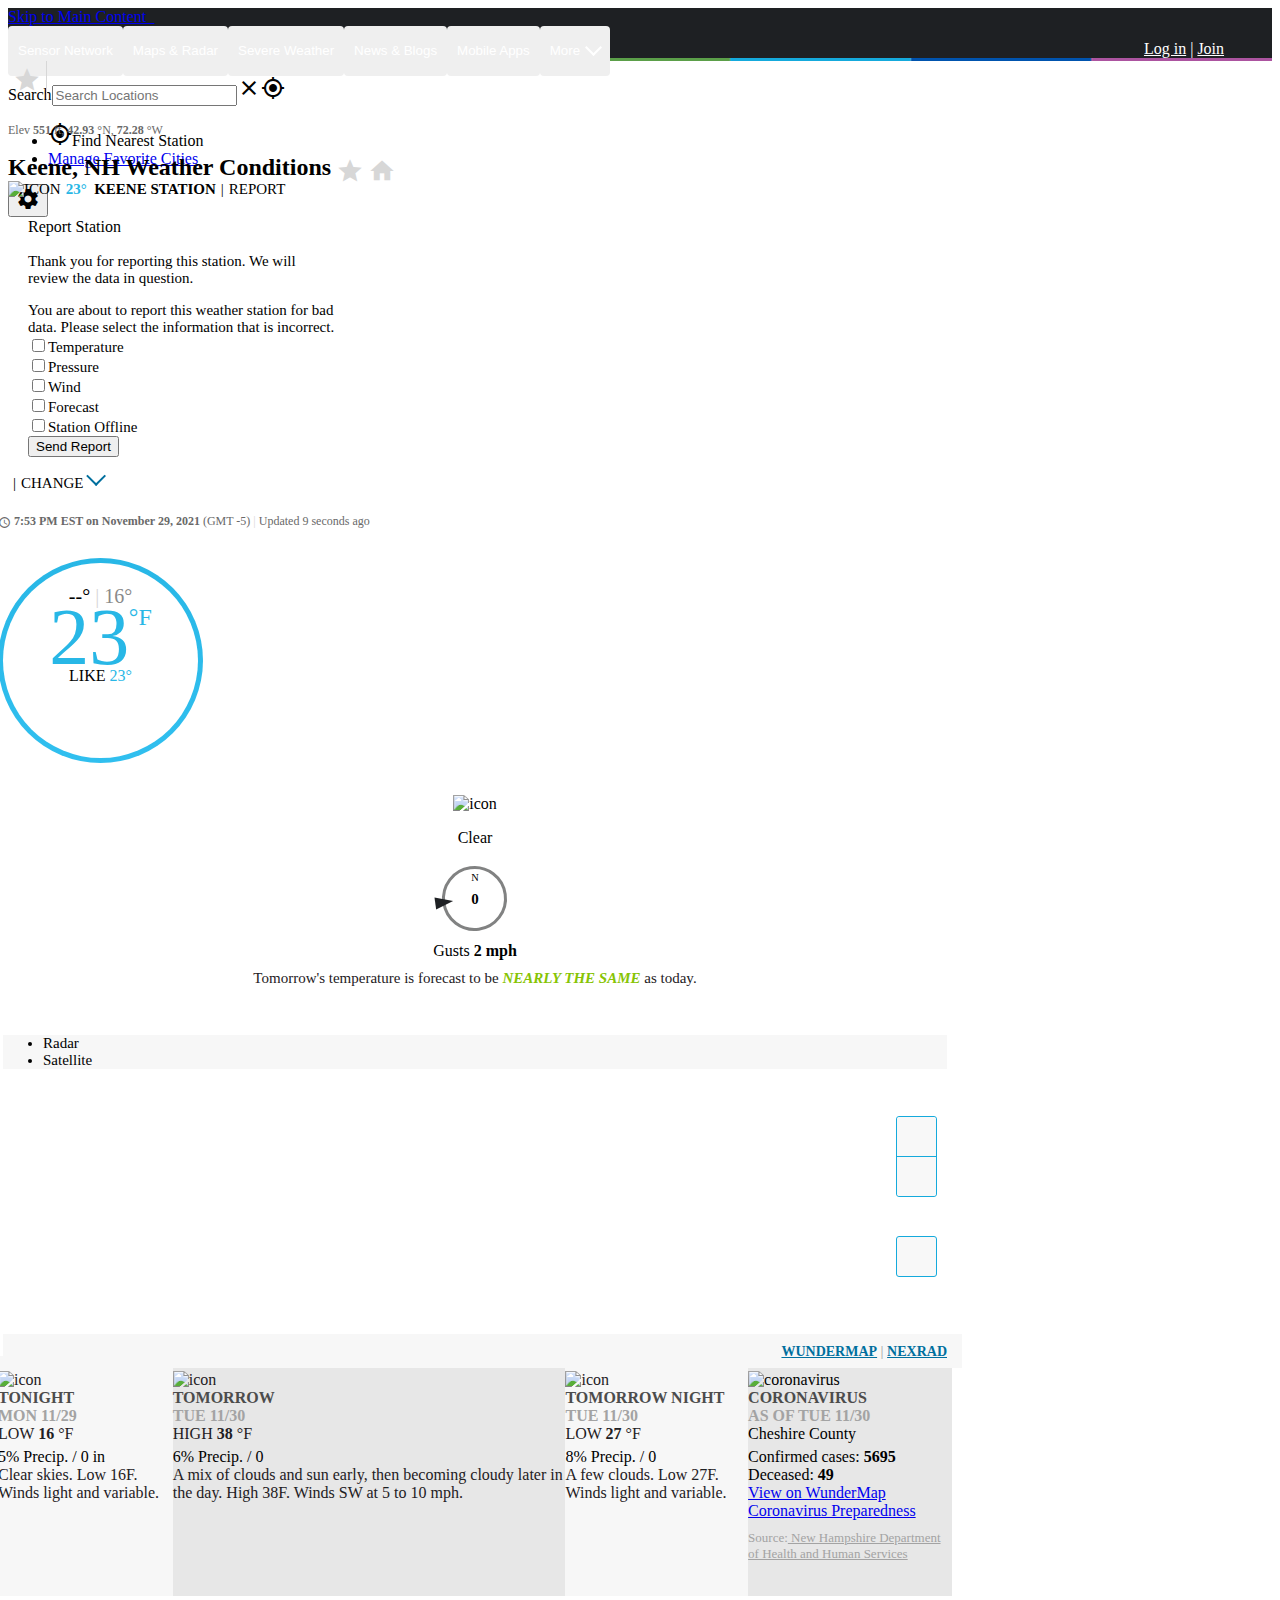
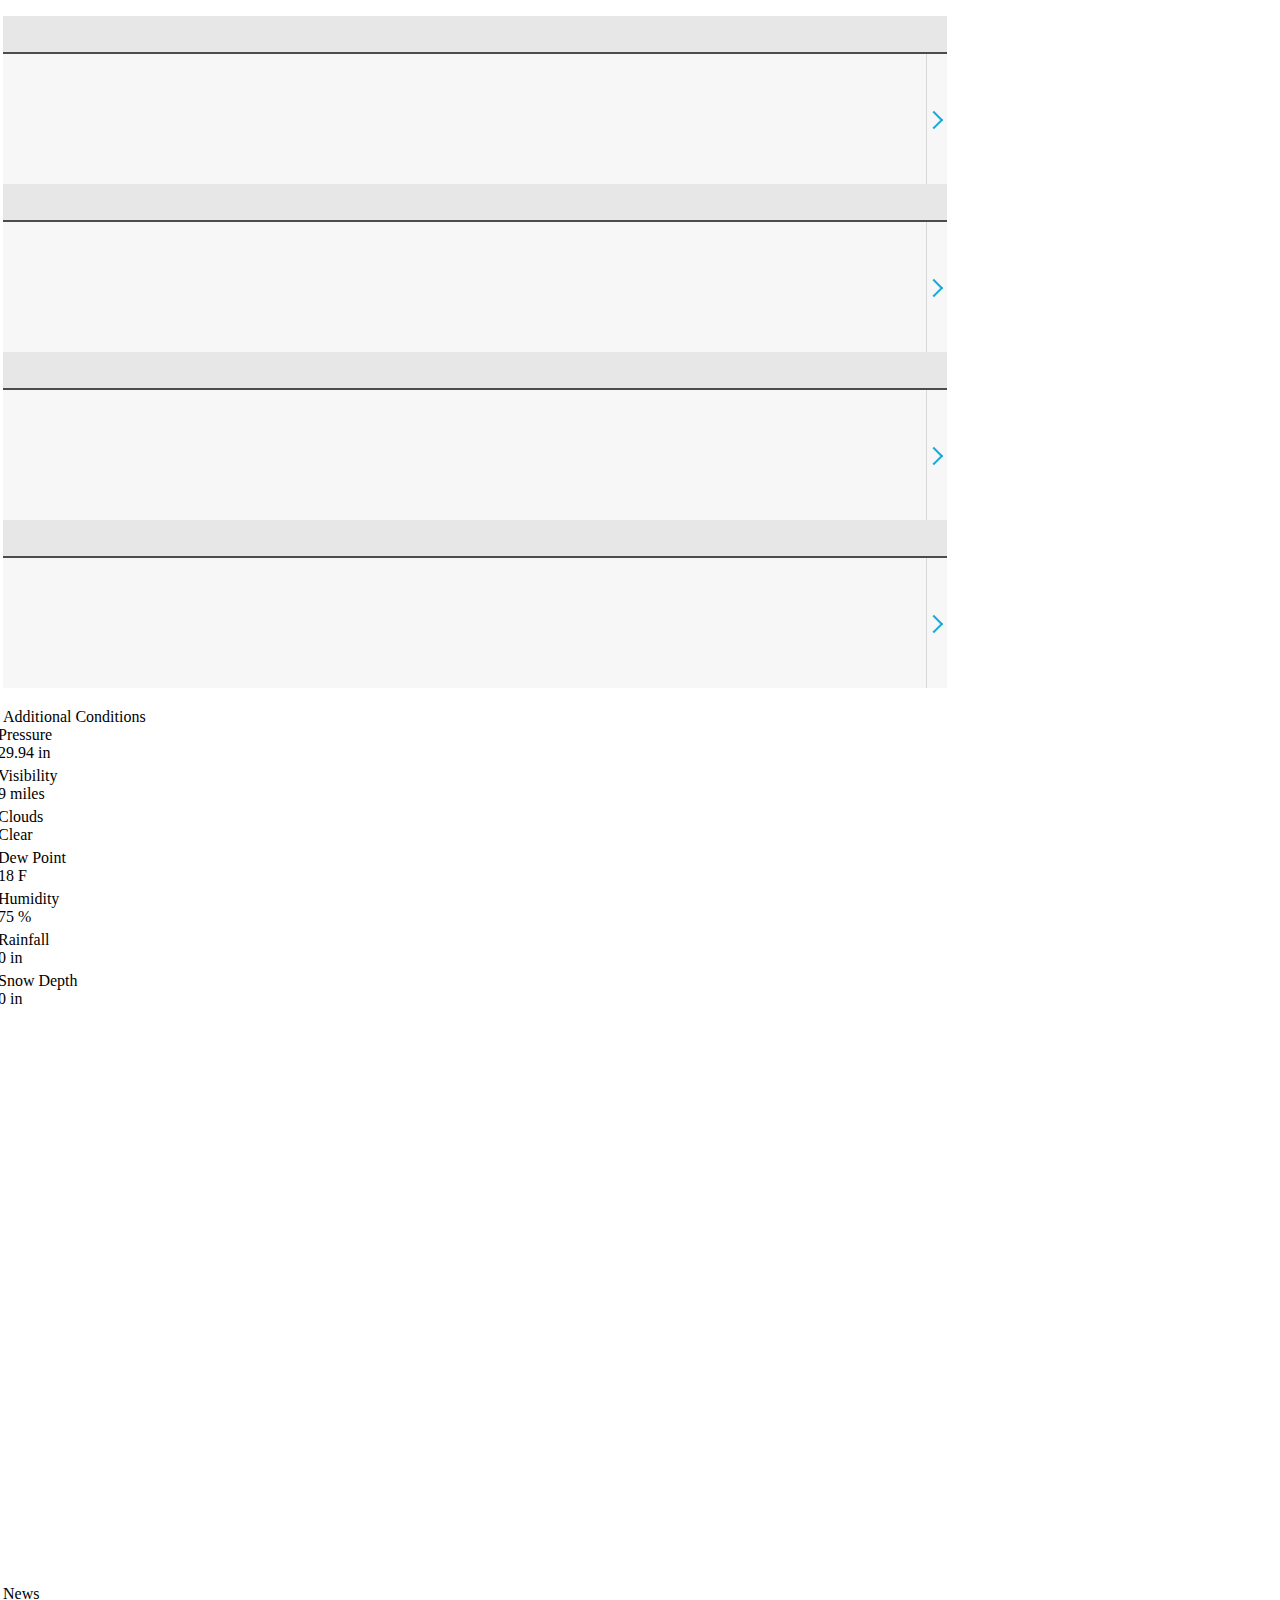
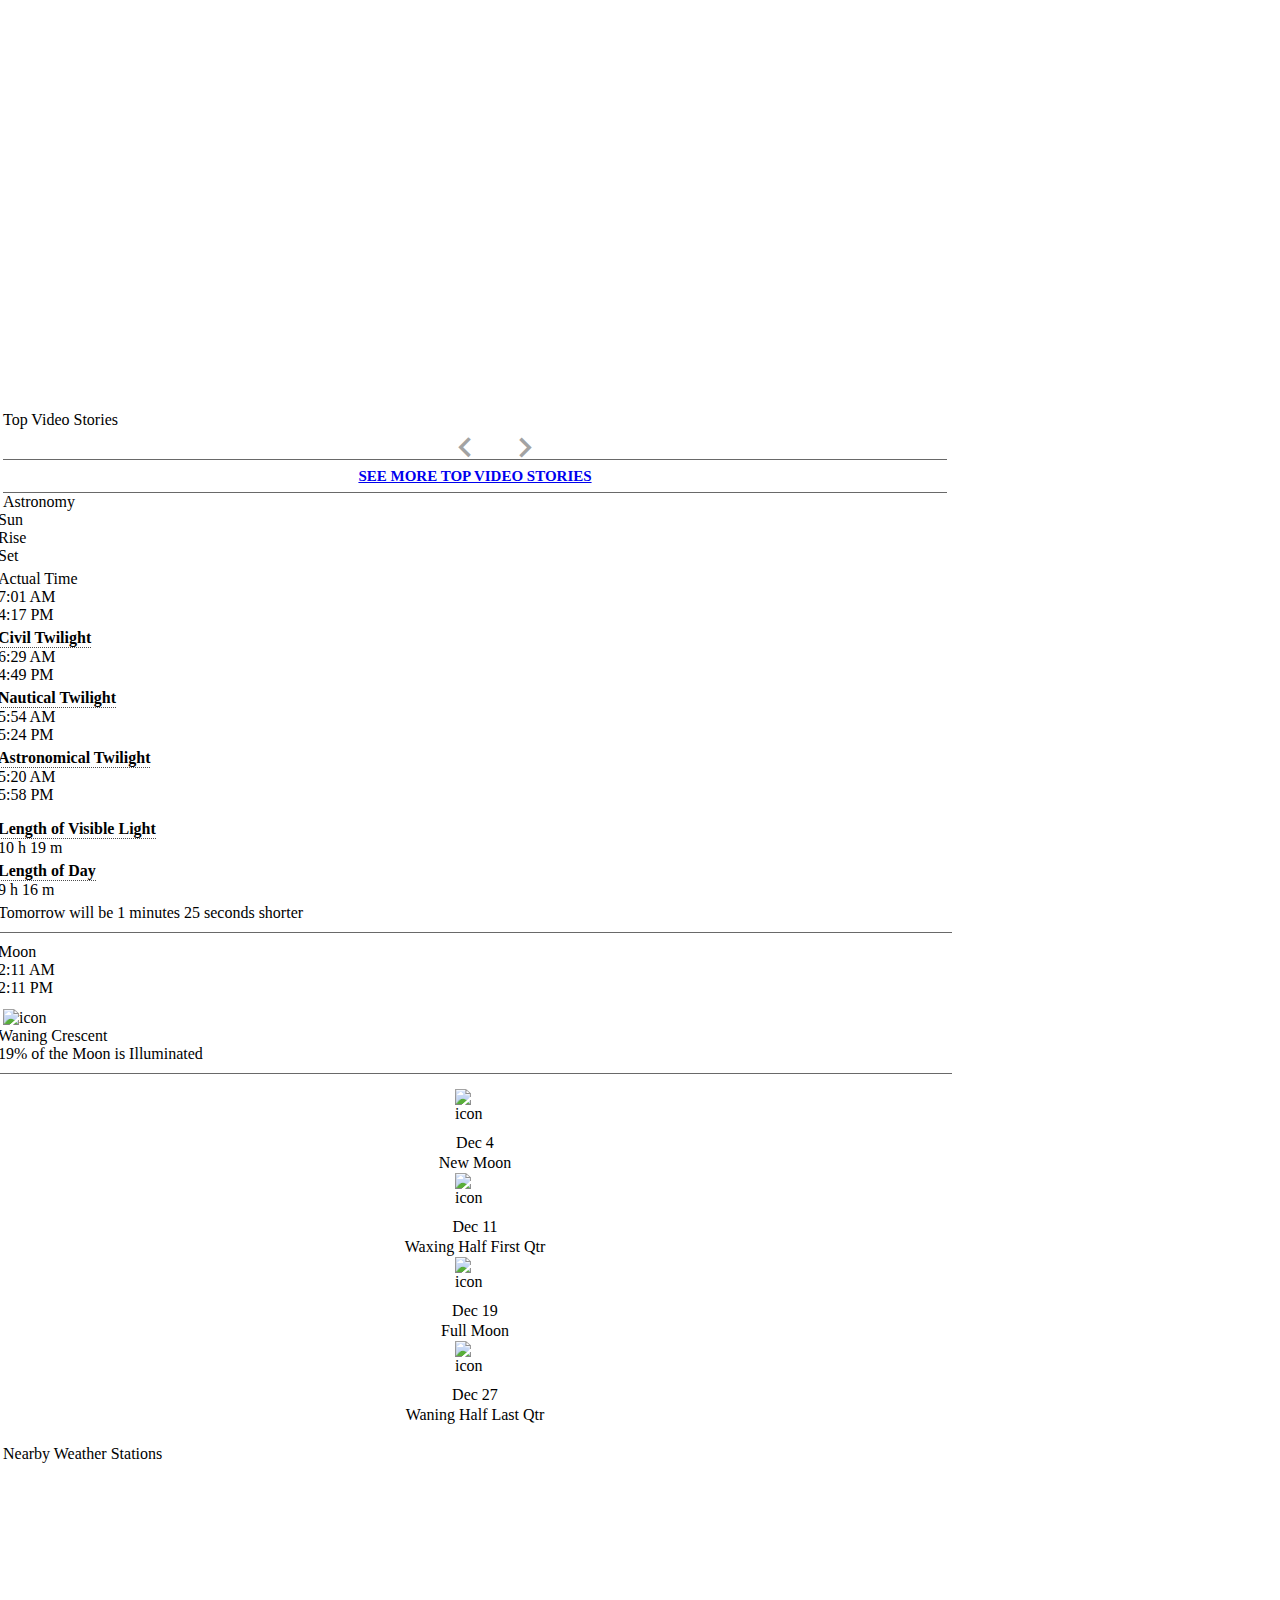
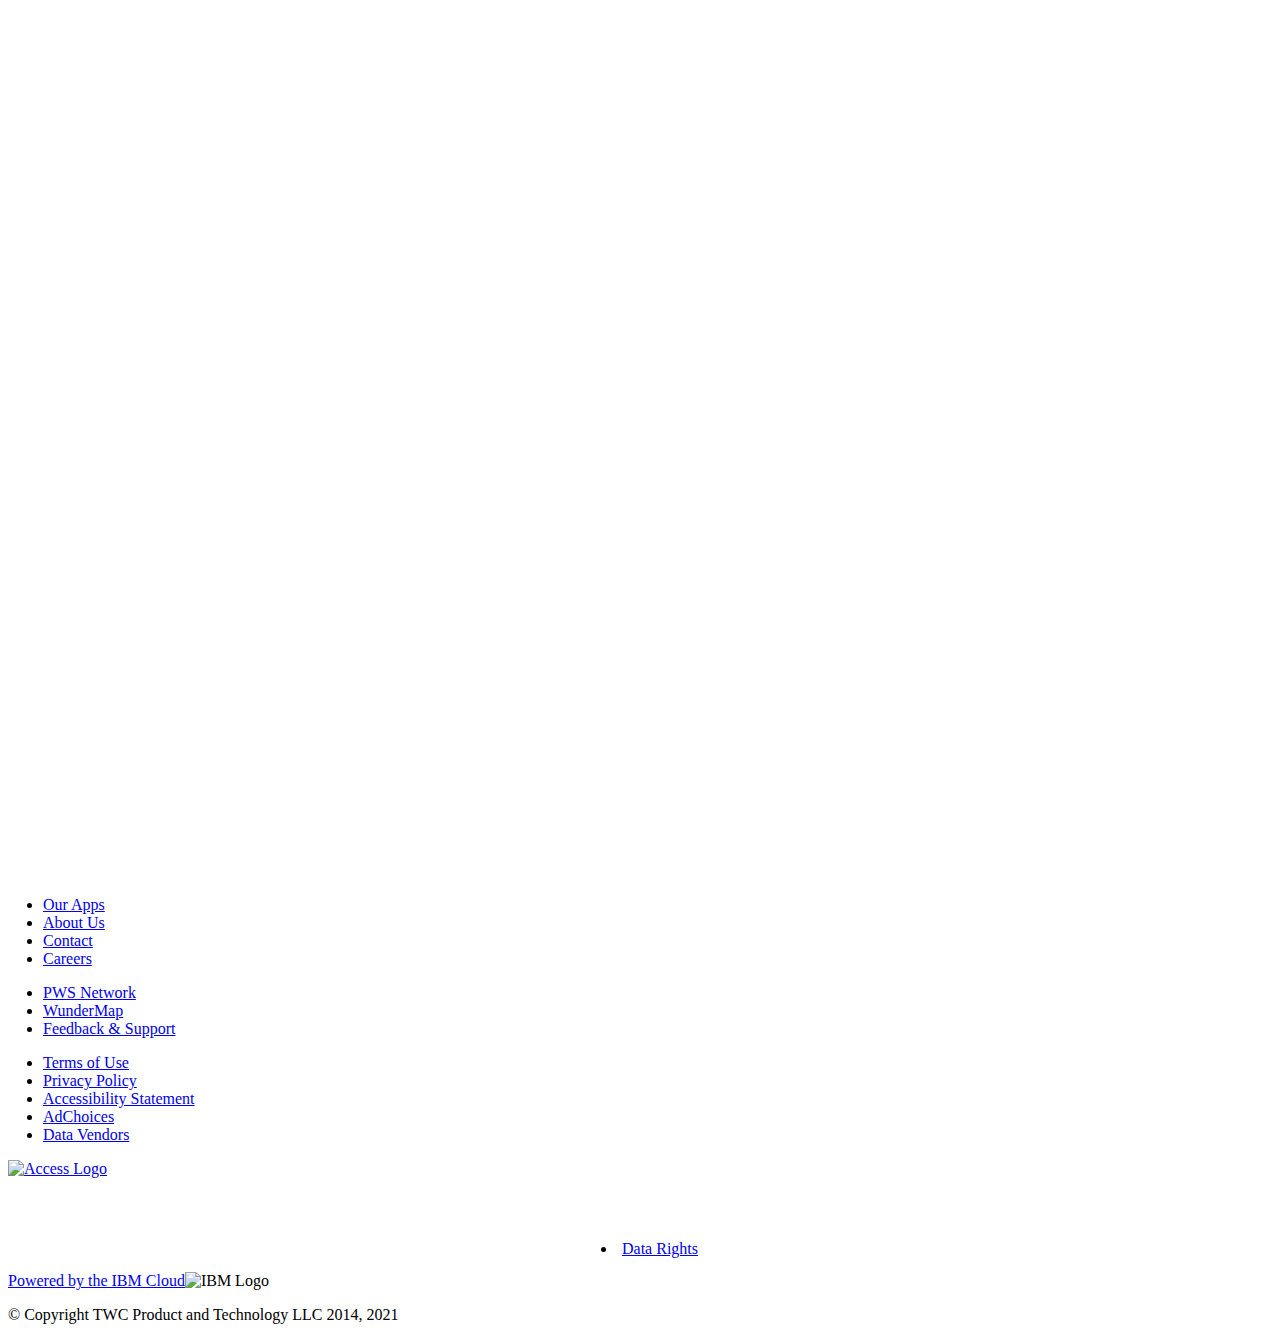
==== Updates/worm_radio/ghost/master/var/weather2.html @ dac641ad "Patch Patch" ====
<!DOCTYPE html><html lang="en" itemscope="" itemtype="http://schema.org/Organization" prefix="og: http://ogp.me/ns#"><head itemscope="" itemtype="http://schema.org/WebSite">
  <meta charset="utf-8">
  <title>Keene, NH Weather Conditions | Weather Underground</title>
  <meta name="viewport" content="width=device-width, initial-scale=1">
  <meta http-equiv="X-UA-Compatible" content="IE=edge,chrome=1">
  <link rel="dns-prefetch" href="//widgets.outbrain.com">
  <link rel="dns-prefetch" href="//odb.outbrain.com">
  <link rel="dns-prefetch" href="//c.amazon-adsystem.com">
  <link rel="dns-prefetch" href="//s.amazon-adsystem.com">
  <link rel="dns-prefetch" href="//aax.amazon-adsystem.com">
  <link rel="dns-prefetch" href="//partner.googleadservices.com">
  <link rel="dns-prefetch" href="//tpc.googlesyndication.com">
  <link rel="dns-prefetch" href="//pagead2.googlesyndication.com">
  <link rel="dns-prefetch" href="//h.nexac.com">
  <link rel="dns-prefetch" href="//js-sec.indexww.com">
  <link rel="dns-prefetch" href="//secure.adnxs.com">
  <link rel="dns-prefetch" href="//ad.crwdcntrl.net">
  <link rel="dns-prefetch" href="//bcp.crwdcntrl.net">
  <link rel="dns-prefetch" href="//tags.crwdcntrl.net">
  <link rel="dns-prefetch" href="//d3alqb8vzo7fun.cloudfront.net">
  <link rel="dns-prefetch" href="//flapi1.rubiconproject.com">
  <link rel="dns-prefetch" href="//ads.rubiconproject.com">
  <link rel="dns-prefetch" href="//weatherus-d.openx.net">
  <link rel="dns-prefetch" href="//as-sec.casalemedia.com">
  <link rel="dns-prefetch" href="//s-jsonp.moatads.com">
  <link rel="dns-prefetch" href="//triggers.wfxtriggers.com">
  <link rel="dns-prefetch" href="//sofia.trustx.org">
  <link rel="preconnect" href="//dsx.weather.com" crossorigin="">
  <link rel="preconnect" href="//s.w-x.co" crossorigin="">
  <link rel="preconnect" href="//fonts.googleapis.com" crossorigin="">
  <link rel="preconnect" href="//fonts.gstatic.com" crossorigin="">
  <link rel="preconnect" href="//www.googletagservices.com" crossorigin="">
  <link rel="preconnect" href="//a.tiles.mapbox.com" crossorigin="">
  <link rel="preconnect" href="//b.tiles.mapbox.com" crossorigin="">
  <link rel="preconnect" href="//c.tiles.mapbox.com" crossorigin="">
  <link rel="preconnect" href="//d.tiles.mapbox.com" crossorigin="">
  <link rel="preconnect" href="//api0.weather.com" crossorigin="">
  <link rel="preconnect" href="//api1.weather.com" crossorigin="">
  <link rel="preconnect" href="//api2.weather.com" crossorigin="">
  <link rel="preconnect" href="//api3.weather.com" crossorigin="">
  <link rel="preconnect" href="//api.weather.com" crossorigin="">
  <link rel="preconnect" href="//images.taboola.com" crossorigin="">
  <link rel="preconnect" href="//cdn.taboola.com" crossorigin="">
  <link rel="preconnect" href="//trc.taboola.com" crossorigin="">
  <link rel="preconnect" href="//tpc.googlesyndication.com" crossorigin="">
  <link rel="preconnect" href="//securepubads.g.doubleclick.net" crossorigin="">
  <link rel="preconnect" href="//sb.scorecardresearch.com" crossorigin="">
  <link rel="preconnect" href="//px.moatads.com" crossorigin="">
  <link rel="preconnect" href="//z.moatads.com" crossorigin="">
  <link rel="preload" as="style" href="//fonts.googleapis.com/icon?family=Material+Icons">
  <link rel="preload" as="script" href="//securepubads.g.doubleclick.net/tag/js/gpt.js">
  <link rel="manifest" href="bundle-next/manifest.webmanifest">
  <meta name="theme-color" content="#1976d2">
<link rel="stylesheet" href="/bundle-next/styles.35d0ae4ca8a2be628c65.css"><style ng-transition="app-root">.module__header[_ngcontent-sc134]{font-size:1.5em;background-color:#e7e7e7;color:#4c4c4c;padding:5px}</style><style ng-transition="app-root">.truste_box_overlay{height:90vh!important}  .truste_box_overlay_inner{height:100%!important}  .truste_box_overlay_inner iframe{height:100%!important;overflow:scroll!important}</style><style ng-transition="app-root">.city-body[_ngcontent-sc274]{margin-top:10px}.city-forecast[_ngcontent-sc274]{margin-top:20px}.city-tiles[_ngcontent-sc274]{min-height:174px}  .row .row{margin-left:-.3125rem;margin-right:-.3125rem}  .city-body .row.alert-row{margin:0 0 10px}  .city-body .row.alert-row .alert-inner{text-align:left;padding-left:15px}@media screen and (min-width:64em){.nearby-wrapper.has-sidebar[_ngcontent-sc274]{min-height:270px}.has-sidebar[_ngcontent-sc274]{position:relative;padding-right:330px}.is-sidebar[_ngcontent-sc274]{position:absolute;top:0;left:0;right:0;width:100%;margin:auto}.region-sidebar[_ngcontent-sc274]{position:absolute;right:0;width:310px}.detail-mods[_ngcontent-sc274]   .no-sidebar[_ngcontent-sc274]{position:relative}.detail-mods[_ngcontent-sc274]   .no-sidebar[_ngcontent-sc274]   .city-details-3[_ngcontent-sc274]   .large-4[_ngcontent-sc274]{position:absolute;top:0;right:0}}@media screen and (min-width:40em) and (max-width:63.9375em){.region-sidebar[_ngcontent-sc274]{margin-top:10px}  .region-content-details-sidebar{position:absolute;right:10px;left:50%}}  .wu-paid .mid-leader{display:none}.city-tiles[_ngcontent-sc274], .detail-mods[_ngcontent-sc274], .mid-leader[_ngcontent-sc274]{margin-top:20px}.mobile-only[_ngcontent-sc274]{display:none}@media screen and (max-width:39.9375em){.mobile-only[_ngcontent-sc274]{display:block}.desktop-only[_ngcontent-sc274]{display:none}}</style><style ng-transition="app-root">@media screen and (min-width:64em){.has-sidebar[_ngcontent-sc162]{position:relative;padding-right:320px}.is-sidebar[_ngcontent-sc162]{position:absolute;top:0;left:0;right:0;width:100%;margin:auto}  .region-content-details-sidebar,   .region-content-sidebar-1{position:absolute;right:0;width:310px}.detail-mods[_ngcontent-sc162]   .no-sidebar[_ngcontent-sc162]{position:relative}.detail-mods[_ngcontent-sc162]   .no-sidebar[_ngcontent-sc162]   .city-details-3[_ngcontent-sc162]   .large-4[_ngcontent-sc162]{position:absolute;top:0;right:0}}@media screen and (min-width:40em) and (max-width:63.9375em){  .region-content-sidebar-1{margin-top:10px}  .region-content-details-sidebar{position:absolute;right:10px;left:50%}}  .wu-paid .mid-leader{display:none}  .mat-drawer-container.mat-sidenav-container,   .mat-drawer-content.mat-sidenav-content{overflow:unset}[_nghost-sc162]     .ad-wrap{margin-bottom:20px}[_nghost-sc162]     .ad-wrap.top-banner{margin:0;padding-bottom:10px}.section[_ngcontent-sc162]{position:relative}</style><style ng-transition="app-root">.alert-row[_ngcontent-sc249]{margin:0;max-width:none}.alert-row.wide[_ngcontent-sc249]   .alert-inner[_ngcontent-sc249]{text-align:left}.alert-row.wide[_ngcontent-sc249]   .alert-wrapper[_ngcontent-sc249] > div[_ngcontent-sc249]{border-radius:0}.alert-row[_ngcontent-sc249]   .alert-wrapper[_ngcontent-sc249]{padding:0}.alert-row[_ngcontent-sc249]   .alert-wrapper[_ngcontent-sc249] > div[_ngcontent-sc249]{border-radius:3px}.DF1[_ngcontent-sc249]{background-color:#d5202a;border:1px solid #d5202a}.DF2[_ngcontent-sc249]{background-color:#f83;border:1px solid #f83}.DF3[_ngcontent-sc249]{background-color:#ffb92f;border:1px solid #ffb92f}.DF4[_ngcontent-sc249], .DF5[_ngcontent-sc249]{background-color:#8a8a8a;border:1px solid #8a8a8a}.alert-inner[_ngcontent-sc249]{max-width:80rem;margin-left:auto;margin-right:auto;color:#fff;height:auto;padding:3px 10px;line-height:28px;font-size:13px}@media screen and (min-width:64em){.alert-inner[_ngcontent-sc249]{height:40px;font-size:.9375rem;line-height:36px}}.alert-inner[_ngcontent-sc249]   A[_ngcontent-sc249]{text-decoration:underline;color:#fff}.alert-inner[_ngcontent-sc249]   .title-text[_ngcontent-sc249]{padding-right:5px}.alert-inner[_ngcontent-sc249]   .material-icons[_ngcontent-sc249]{vertical-align:top;font-size:20px;padding:3px 5px 0 0}@media screen and (min-width:64em){.alert-inner[_ngcontent-sc249]   .material-icons[_ngcontent-sc249]{padding-top:8px}}</style><style ng-transition="app-root">@charset "UTF-8";.city-header[_ngcontent-sc228]   h1[_ngcontent-sc228]{width:80%;margin-bottom:0;font-size:1.5rem;vertical-align:top}@media screen and (min-width:26.25em){.city-header[_ngcontent-sc228]   h1[_ngcontent-sc228]{width:100%}}.city-header[_ngcontent-sc228]   h1[_ngcontent-sc228]   .material-icons[_ngcontent-sc228]{font-size:28px;width:32px}.city-header[_ngcontent-sc228]   .icons[_ngcontent-sc228]{overflow:hidden;position:absolute;padding:3px 0 0 5px;white-space:nowrap}.city-header[_ngcontent-sc228]   .station-condition[_ngcontent-sc228]{margin-right:5px}.city-header[_ngcontent-sc228]   .subheading[_ngcontent-sc228]{color:#696969;font-size:.75rem}.city-header[_ngcontent-sc228]   .station-nav[_ngcontent-sc228]{text-transform:uppercase;margin-bottom:10px;font-size:.9375rem}.city-header[_ngcontent-sc228]   .report-station[_ngcontent-sc228]{font-size:1rem;margin-bottom:.5rem;line-height:1.4;font-weight:400}.city-header[_ngcontent-sc228]   .station-select-button[_ngcontent-sc228]{position:relative}.city-header[_ngcontent-sc228]   .station-select-button[_ngcontent-sc228]:before{transform:rotate(135deg) translateY(100%);right:-29px}.city-header[_ngcontent-sc228]   .station-select-button.open[_ngcontent-sc228]:before, .city-header[_ngcontent-sc228]   .station-select-button[_ngcontent-sc228]:before{content:"";border-style:solid;border-width:2px 2px 0 0;width:12px;height:12px;display:inline-block;position:absolute;color:#006f9e;bottom:-2px}.city-header[_ngcontent-sc228]   .station-select-button.open[_ngcontent-sc228]:before{transform:rotate(-45deg) translateY(-20%);right:-22px}.city-header[_ngcontent-sc228]   .separator[_ngcontent-sc228]{margin:0 5px}.city-header[_ngcontent-sc228]   .station-name[_ngcontent-sc228]{font-weight:700}.city-header[_ngcontent-sc228]   .favorite-star[_ngcontent-sc228], .city-header[_ngcontent-sc228]   .homecity-button[_ngcontent-sc228]{cursor:pointer;color:#d7d7d7;font-size:40px;width:40px}.city-header[_ngcontent-sc228]   .favorite-star.active[_ngcontent-sc228]{color:#ffb92f}.city-header[_ngcontent-sc228]   .homecity-button.active[_ngcontent-sc228]{color:#19aadb}.city-header[_ngcontent-sc228]   .station-condition[_ngcontent-sc228]{width:20px;height:20px}.city-header[_ngcontent-sc228]   .report-box[_ngcontent-sc228]{text-transform:none;padding:18px 20px;width:310px}.city-header[_ngcontent-sc228]   .report-box[_ngcontent-sc228]   .checkbox-wrap[_ngcontent-sc228]   label[_ngcontent-sc228]{margin-left:0}.city-header[_ngcontent-sc228]   .report-box[_ngcontent-sc228]   .checkbox-wrap[_ngcontent-sc228]   label[_ngcontent-sc228]:before{height:23px}.city-header[_ngcontent-sc228]   .report-box[_ngcontent-sc228]   .button[_ngcontent-sc228], .city-header[_ngcontent-sc228]   .report-box[_ngcontent-sc228]   p[_ngcontent-sc228]{margin-bottom:0}@media (min-width:768px){.city-header[_ngcontent-sc228]   .favorite-star[_ngcontent-sc228]:hover{color:#ffb92f;text-shadow:0 0 5px #5b9f49}.city-header[_ngcontent-sc228]   .homecity-button[_ngcontent-sc228]:hover{color:#19aadb}}  .station-nav .wu-value-to:after{content:"°"}  .station-nav .wu-label{display:none}</style><style ng-transition="app-root">.timestamp[_ngcontent-sc230]{font-size:.75rem;color:#696969}.timestamp[_ngcontent-sc230]   .separator[_ngcontent-sc230]{color:#d7d7d7}.timestamp[_ngcontent-sc230]   .material-icons[_ngcontent-sc230]{vertical-align:top;font-size:13px;line-height:17px}  .conditions-circle .wu-unit-temperature .wu-label{font-size:1.5rem;vertical-align:super;margin-bottom:16px;position:relative;top:-12px}@media screen and (min-width:40em) and (max-width:63.9375em){  .conditions-circle .wu-unit-temperature .wu-label{font-size:20px;top:-10px}}@media screen and (max-width:39.9375em){  .conditions-circle .wu-unit-temperature .wu-label{font-size:20px;top:-5px}}.conditions-circle[_ngcontent-sc230]{width:205px;height:205px;margin:15px 0;border-radius:50%;position:relative;display:inline-block}.conditions-circle[_ngcontent-sc230]:before{content:"";background-color:#fff;width:195px;height:195px;display:block;border-radius:50%;position:absolute;top:5px;left:5px}.conditions-circle[_ngcontent-sc230]   .condition-data[_ngcontent-sc230]{position:absolute;width:205px;height:205px;padding:27px 0;text-align:center}.conditions-circle[_ngcontent-sc230]   .current-temp[_ngcontent-sc230]{font-size:80px;margin:-16px 0;color:#f83}.conditions-circle[_ngcontent-sc230]   .current-temp[_ngcontent-sc230]   sup[_ngcontent-sc230]{font-size:40px}@media screen and (min-width:40em){.conditions-circle[_ngcontent-sc230]   .current-temp[_ngcontent-sc230]   sup[_ngcontent-sc230]{margin-left:0;top:-34px}}.conditions-circle[_ngcontent-sc230]   .current-temp[_ngcontent-sc230]     .wu-value{margin-right:-10%}.conditions-circle[_ngcontent-sc230]   .hi-lo[_ngcontent-sc230]{font-size:20px}.conditions-circle[_ngcontent-sc230]   .hi-lo[_ngcontent-sc230]   .lo[_ngcontent-sc230]{color:#8a8a8a}.conditions-circle[_ngcontent-sc230]   .hi-lo[_ngcontent-sc230]   .separator[_ngcontent-sc230]{color:#d7d7d7}.conditions-circle[_ngcontent-sc230]   .feels-like[_ngcontent-sc230]{font-size:1rem;text-transform:uppercase}.conditions-circle[_ngcontent-sc230]   .feels-like[_ngcontent-sc230]   .temp[_ngcontent-sc230]{color:#f83}@media screen and (min-width:40em) and (max-width:63.9375em){.conditions-circle[_ngcontent-sc230]{width:190px;height:190px;margin:31px 0}.conditions-circle[_ngcontent-sc230]:before{width:180px;height:180px}.conditions-circle[_ngcontent-sc230]   .condition-data[_ngcontent-sc230]{width:190px;height:190px;padding:28px 0}.conditions-circle[_ngcontent-sc230]   .hi-lo[_ngcontent-sc230]{font-size:1.125rem}.conditions-circle[_ngcontent-sc230]   .current-temp[_ngcontent-sc230]{font-size:72px;margin:-14px 0}.conditions-circle[_ngcontent-sc230]   .current-temp[_ngcontent-sc230]   sup[_ngcontent-sc230]{margin-left:0;top:-21px}.conditions-circle[_ngcontent-sc230]   .feels-like[_ngcontent-sc230]{font-size:1rem}}@media screen and (max-width:39.9375em){.conditions-circle[_ngcontent-sc230]{width:170px;height:170px}.conditions-circle[_ngcontent-sc230]:before{width:160px;height:160px}.conditions-circle[_ngcontent-sc230]   .condition-data[_ngcontent-sc230]{width:170px;height:170px;padding:28px 0}.conditions-circle[_ngcontent-sc230]   .hi-lo[_ngcontent-sc230]{font-size:1.125rem}.conditions-circle[_ngcontent-sc230]   .current-temp[_ngcontent-sc230]{font-size:55px;margin:-12px 0}.conditions-circle[_ngcontent-sc230]   .current-temp[_ngcontent-sc230]   sup[_ngcontent-sc230]{top:-11px;margin-left:0}.conditions-circle[_ngcontent-sc230]   .feels-like[_ngcontent-sc230]{font-size:.9375rem}}@media screen and (min-width:64em){  .wu-paid .conditions-circle-wrap .conditions-circle{width:230px;height:230px}  .wu-paid .conditions-circle-wrap .conditions-circle:before{width:220px;height:220px}  .wu-paid .conditions-circle-wrap .conditions-circle .condition-data{width:230px;height:230px;padding:35px 0}  .wu-paid .conditions-circle-wrap .conditions-circle .current-temp{font-size:88px;margin:-16px 0}  .wu-paid .conditions-circle-wrap .conditions-circle .current-temp sup{font-size:40px}  .wu-paid .conditions-circle-wrap .conditions-circle .hi-lo{font-size:20px}  .wu-paid .conditions-circle-wrap .conditions-circle .feels-like{font-size:1.125rem}  .wu-paid .conditions-extra{margin-top:20px}}.condition-icon[_ngcontent-sc230]   img[_ngcontent-sc230]{width:85px}.condition-icon[_ngcontent-sc230]   p[_ngcontent-sc230]{margin-bottom:0}@media screen and (min-width:40em){.condition-icon[_ngcontent-sc230]   img[_ngcontent-sc230]{width:75px}}@media screen and (max-width:39.9375em){.condition-icon[_ngcontent-sc230]{min-height:130px;border-right:1px solid #d7d7d7}}.condition-wind[_ngcontent-sc230]{position:relative;display:inline-block;margin-top:10px}.condition-wind[_ngcontent-sc230]   p[_ngcontent-sc230]{margin:0}@media screen and (max-width:39.9375em){.condition-wind[_ngcontent-sc230]{margin-top:0}}@media screen and (max-width:39.9375em){.conditions-extra[_ngcontent-sc230]{margin-top:0;margin-bottom:15px}}@media screen and (max-width:450px){.conditions-extra[_ngcontent-sc230]   .condition-icon[_ngcontent-sc230], .conditions-extra[_ngcontent-sc230]   .condition-wind[_ngcontent-sc230]{min-height:104px}.conditions-extra[_ngcontent-sc230]   .condition-icon[_ngcontent-sc230]   p[_ngcontent-sc230], .conditions-extra[_ngcontent-sc230]   .condition-wind[_ngcontent-sc230]   p[_ngcontent-sc230]{font-size:.75rem;margin-top:0}.conditions-extra[_ngcontent-sc230]   .condition-icon[_ngcontent-sc230]   img[_ngcontent-sc230]{max-width:70px}.conditions-extra[_ngcontent-sc230]   .wind-compass-wrap[_ngcontent-sc230]{margin-top:12px}}@media screen and (min-width:40em){  .conditions-extra{margin-top:13px}}@media screen and (min-width:40em) and (max-width:63.9375em){  .conditions-extra{padding-left:3%}}  .conditions-extra .condition-wind .wind-compass-wrap{width:85px;height:85px;margin:0 auto}  .conditions-extra .condition-wind .wind-compass-wrap .wind-compass{top:9px;left:9px}  .conditions-extra .condition-wind .wind-compass-wrap .wind-compass .dial{border-radius:50%;width:59px;height:59px;border:3px solid #818282;position:relative;box-sizing:content-box}  .conditions-extra .condition-wind .wind-compass-wrap .wind-compass .arrow-direction{width:0;height:0;border-left:6px solid transparent;border-right:6px solid transparent;border-top:18px solid #1e2023;position:absolute;left:23.5px;top:-10px}  .conditions-extra .condition-wind .wind-compass-wrap .wind-north{top:15px;width:85px}  .conditions-extra .condition-wind .wind-compass-wrap .wind-speed{width:85px;height:85px;line-height:85px;font-size:1rem}@media screen and (min-width:40em){  .conditions-extra .condition-wind .wind-compass-wrap .wind-speed{font-size:.9375rem}}  .wu-unit-no-value~.wu-label{display:none}@media screen and (max-width:450px){  .conditions-extra{margin-top:10px}}@media screen and (max-width:450px){  .conditions-extra .condition-wind .wind-compass-wrap{width:70px;height:70px;margin:0 auto}  .conditions-extra .condition-wind .wind-compass-wrap .wind-compass{top:9px;left:9px}  .conditions-extra .condition-wind .wind-compass-wrap .wind-compass .dial{border-radius:50%;width:48px;height:48px;border:3px solid #818282;position:relative;box-sizing:content-box}  .conditions-extra .condition-wind .wind-compass-wrap .wind-compass .arrow-direction{width:0;height:0;border-left:5px solid transparent;border-right:5px solid transparent;border-top:15px solid #1e2023;position:absolute;left:19px;top:-8.33333333px}  .conditions-extra .condition-wind .wind-compass-wrap .wind-north{top:15px;width:75px}  .conditions-extra .condition-wind .wind-compass-wrap .wind-speed{width:73px;height:73px;line-height:75px;font-size:1rem}}  .wu-paid .has-sidebar{padding-right:0}  .wu-paid .is-sidebar,   .wu-paid .is-top-sidebar{display:none}@media screen and (min-width:64em){  .wu-paid .city-map-column{width:58.33333333%;float:left;padding-left:.625rem;padding-right:.625rem;padding-right:.625rem!important}}@media screen and (min-width:64em) and (min-width:40em){  .wu-paid .city-map-column{padding-left:.9375rem;padding-right:.9375rem}}@media screen and (min-width:64em){  .wu-paid .city-map-column:last-child:not(:first-child){float:right}  .wu-paid .city-conditions-column{width:41.66666667%;float:left;padding-left:.625rem;padding-right:.625rem}}@media screen and (min-width:64em) and (min-width:40em){  .wu-paid .city-conditions-column{padding-left:.9375rem;padding-right:.9375rem}}@media screen and (min-width:64em){  .wu-paid .city-conditions-column:last-child:not(:first-child){float:right}}.conditions-extra[_ngcontent-sc230]{text-align:center}.last-updated[_ngcontent-sc230]{white-space:nowrap}  .weather-quickie{margin:10px auto;white-space:normal;text-align:center;color:#1e2023;font-size:.9375rem}  .weather-quickie span{font-weight:700;font-style:italic;text-transform:uppercase;color:#87c404}  .weather-quickie span.warmer{color:#f83}  .weather-quickie span.cooler{color:#15aadc}  .weather-quickie p{display:inline;margin:10px 0;font-weight:400}@media screen and (max-width:39.9375em){  .weather-quickie{margin:0 auto 10px}}</style><style ng-transition="app-root">[_nghost-sc231]   .weather-map[_ngcontent-sc231]{min-height:250px;position:relative}@media screen and (min-width:40em){[_nghost-sc231]   .weather-map[_ngcontent-sc231]{margin:0;display:block}}[_nghost-sc231]   .weather-map[_ngcontent-sc231]   .wundermap_module_tabs[_ngcontent-sc231]{margin-bottom:1.0625rem}[_nghost-sc231]   .weather-map[_ngcontent-sc231]   .wundermap_module_tabs[_ngcontent-sc231]   li[_ngcontent-sc231]{cursor:pointer}[_nghost-sc231]   .weather-map[_ngcontent-sc231]   .tab-nav[_ngcontent-sc231]{font-size:.9375rem}[_nghost-sc231]   .weather-map[_ngcontent-sc231]   .content[_ngcontent-sc231]{margin-top:10px;padding:0;position:relative}@media screen and (min-width:40em){[_nghost-sc231]   .weather-map[_ngcontent-sc231]   .content[_ngcontent-sc231]{margin-bottom:0}}[_nghost-sc231]   .weather-map[_ngcontent-sc231]   .content[_ngcontent-sc231]   A[_ngcontent-sc231]{border-bottom:0}[_nghost-sc231]   .weather-map[_ngcontent-sc231]   .content[_ngcontent-sc231]   .wundermap_links[_ngcontent-sc231]{width:100%;height:34px;text-align:center;position:absolute;bottom:-32px;top:auto;line-height:34px;color:#696969}@media only screen{[_nghost-sc231]   .weather-map[_ngcontent-sc231]   .content[_ngcontent-sc231]   .wundermap_links[_ngcontent-sc231]{font-size:.9375rem}}@media screen and (max-width:39.9375em){[_nghost-sc231]   .weather-map[_ngcontent-sc231]   .content[_ngcontent-sc231]   .wundermap_links[_ngcontent-sc231]{font-size:.75rem}}@media screen and (min-width:40em){[_nghost-sc231]   .weather-map[_ngcontent-sc231]   .content[_ngcontent-sc231]   .wundermap_links[_ngcontent-sc231]{font-size:.75rem}}[_nghost-sc231]   .weather-map[_ngcontent-sc231]   .content[_ngcontent-sc231]   .wundermap_links[_ngcontent-sc231]   .split[_ngcontent-sc231]{color:#d7d7d7;display:inline-block;text-align:center;width:10px}[_nghost-sc231]   .weather-map[_ngcontent-sc231]   .content[_ngcontent-sc231]   .wundermap_links[_ngcontent-sc231]   a[_ngcontent-sc231]{color:#006f9e}[_nghost-sc231]   .weather-map[_ngcontent-sc231]   .no-radar[_ngcontent-sc231]{position:absolute;top:45px;right:0;padding:2px;font-size:.75rem;font-weight:700;color:#d5202a;background-color:#fff;z-index:2;opacity:.8}[_nghost-sc231]   .map[_ngcontent-sc231]{height:250px!important;margin:0!important;clear:both!important;z-index:0!important;background:url(//www.wunderground.com/static/i/homepage/grid.png)!important}@media screen and (max-width:39.9375em){[_nghost-sc231]   .map[_ngcontent-sc231]{touch-action:auto}}[_nghost-sc231]   .map[_ngcontent-sc231]   .logo[_ngcontent-sc231]{position:absolute;top:227px;left:5px;display:block;z-index:1001;width:65px;height:20px;background-image:url(//www.wunderground.com/static/i/o/mapbox-logo.svg);background-repeat:no-repeat;background-position:0 0;background-size:65px 20px}[_nghost-sc231]   .map[_ngcontent-sc231]     img{max-width:inherit}[_nghost-sc231]   .city-map[_ngcontent-sc231]{min-height:230px}[_nghost-sc231]   .city-map[_ngcontent-sc231]   .map[_ngcontent-sc231]{height:250px!important}[_nghost-sc231]   .city-map[_ngcontent-sc231]   .ui-tabs[_ngcontent-sc231]{background-color:#f7f7f7}[_nghost-sc231]   .city-map[_ngcontent-sc231]   .content[_ngcontent-sc231]{margin-top:0}[_nghost-sc231]   .city-map[_ngcontent-sc231]   .content[_ngcontent-sc231]   .wundermap_links[_ngcontent-sc231]{background-color:#f7f7f7;padding-right:15px;text-align:right;font-size:.875rem;text-transform:uppercase;font-weight:700}[_nghost-sc231]   .city-map[_ngcontent-sc231]   .content[_ngcontent-sc231]   .wundermap_links[_ngcontent-sc231]   .split[_ngcontent-sc231]{font-weight:400;font-size:.9375rem;color:#a3a3a3}@media screen and (max-width:39.9375em){[_nghost-sc231]   .city-map[_ngcontent-sc231]   .content[_ngcontent-sc231]{margin-bottom:30px}}</style><style ng-transition="app-root">.forecast-wrap[_ngcontent-sc241]{background-color:#f7f7f7;padding:10px 5px;min-height:210px}.today-forecast-wrap[_ngcontent-sc241]{display:flex;flex-direction:column}@media (min-width:640px){.today-forecast-wrap[_ngcontent-sc241]{flex-direction:row}}.forecast-wrap[_ngcontent-sc241]:nth-child(2n){background-color:#e7e7e7}.no-data.forecast-wrap[_ngcontent-sc241]:nth-child(2n){background-color:#f7f7f7}.alert-signup-wrap[_ngcontent-sc241]{display:flex;text-align:center;align-items:center;background:none!important;margin-top:20px}.alert-signup-wrap[_ngcontent-sc241]   .alert-box[_ngcontent-sc241]{height:210px;width:100%;padding:5px;background:#f7f7f7;display:flex;align-items:center;justify-content:center}.alert-signup-wrap[_ngcontent-sc241]   .alert-subscribe[_ngcontent-sc241]{margin:10px 10px 0}.alert-signup-wrap[_ngcontent-sc241]   .alert-icon[_ngcontent-sc241]{height:2.7em}.alert-signup-wrap[_ngcontent-sc241]   .alert-text[_ngcontent-sc241]{font-weight:700}@media screen and (min-width:40em){.row.collapse[_ngcontent-sc241]   .forecast-wrap[_ngcontent-sc241]{padding:15px 0}.icon-wrap[_ngcontent-sc241]{padding-right:0}}@media screen and (min-width:64em){.row.collapse[_ngcontent-sc241]   .alert-signup-wrap[_ngcontent-sc241]{margin:0;padding:0 0 0 15px}}.forecast-box-header[_ngcontent-sc241]{margin-bottom:5px}.forecast-box-header[_ngcontent-sc241] > span[_ngcontent-sc241]{text-transform:uppercase;display:block}.forecast-box-header[_ngcontent-sc241]   .day[_ngcontent-sc241]{color:#4c4c4c;font-weight:700}.forecast-box-header[_ngcontent-sc241]   .date[_ngcontent-sc241]{color:#a3a3a3;font-weight:700}.forecast-box-header[_ngcontent-sc241]   .separator[_ngcontent-sc241]{color:#8a8a8a}@media screen and (min-width:40em) and (max-width:63.9375em){.row.collapse[_ngcontent-sc241]   .alert-signup-wrap[_ngcontent-sc241]{height:100px;padding:15px 0}.row.collapse[_ngcontent-sc241]   .alert-signup-wrap[_ngcontent-sc241]   .alert-box[_ngcontent-sc241]{height:100px;background:none}.row.collapse[_ngcontent-sc241]   .alert-signup-wrap[_ngcontent-sc241]   .alert-text[_ngcontent-sc241]{font-size:18px;padding:0 10px}.row.collapse[_ngcontent-sc241]   .alert-signup-wrap[_ngcontent-sc241]   .alert-subscribe[_ngcontent-sc241]{margin:0}.alert-wrapper[_ngcontent-sc241]{display:flex;align-items:center}}.module-link[_ngcontent-sc241]{color:#1e2023}.module-link[_ngcontent-sc241]:hover{text-decoration:none}  .temp .wu-value{font-weight:700}  .temp .wu-label{font-weight:#1E2023}  .temp .separator{color:#d7d7d7}  .temp .has-secondary .wu-label{display:none}  .temp .secondary-temp{color:#8a8a8a}  .temp .secondary-temp .wu-label{color:#1e2023}</style><style ng-transition="app-root">a[_ngcontent-sc242]{color:inherit}.hook-arrow[_ngcontent-sc242]{position:absolute;right:0;top:0;height:130px;width:20px;border-left:1px solid #d7d7d7;background-color:#f7f7f7}.hook-arrow[_ngcontent-sc242]:before{transform:rotate(45deg) translateY(-70%);content:"";border-style:solid;border-width:2px 2px 0 0;width:11px;height:11px;display:inline-block;position:absolute;color:#15aadc;top:66px;right:13px}.tile-title[_ngcontent-sc242]{color:#1e2023}#precipTopBar[_ngcontent-sc242]{width:100%;height:36px;font-family:sans-serif;font-size:14px;background-color:#e7e7e7}#precipColorBar[_ngcontent-sc242]{height:2px;width:100%;background-color:#4c4c4c}#precipBarChart[_ngcontent-sc242]{width:100%;height:130px;background-color:#f7f7f7;font-family:sans-serif;position:relative}</style><style ng-transition="app-root">a[_ngcontent-sc243]{color:inherit}.hook-arrow[_ngcontent-sc243]{position:absolute;right:0;top:0;height:130px;width:20px;border-left:1px solid #d7d7d7;background-color:#f7f7f7}.hook-arrow[_ngcontent-sc243]:before{transform:rotate(45deg) translateY(-70%);content:"";border-style:solid;border-width:2px 2px 0 0;width:11px;height:11px;display:inline-block;position:absolute;color:#15aadc;top:66px;right:13px}.tile-title[_ngcontent-sc243]{color:#1e2023}#pollenTopBar[_ngcontent-sc243]{width:100%;height:36px;font-family:sans-serif;font-size:14px;background-color:#e7e7e7}#pollenColorBar[_ngcontent-sc243]{height:2px;width:100%;background-color:#4c4c4c}#pollenBarChart[_ngcontent-sc243]{width:100%;height:130px;background-color:#f7f7f7;font-family:sans-serif;position:relative}</style><style ng-transition="app-root">a[_ngcontent-sc244]{color:inherit}.hook-arrow[_ngcontent-sc244]{position:absolute;right:0;top:0;height:130px;width:20px;border-left:1px solid #d7d7d7;background-color:#f7f7f7}.hook-arrow[_ngcontent-sc244]:before{transform:rotate(45deg) translateY(-70%);content:"";border-style:solid;border-width:2px 2px 0 0;width:11px;height:11px;display:inline-block;position:absolute;color:#15aadc;top:66px;right:13px}.tile-title[_ngcontent-sc244]{color:#1e2023}#aqTopBar[_ngcontent-sc244]{width:100%;height:36px;font-family:sans-serif;font-size:14px;background-color:#e7e7e7}#aqColorBar[_ngcontent-sc244]{height:2px;width:100%;background-color:#4c4c4c}#aqBarChart[_ngcontent-sc244]{width:100%;height:130px;background-color:#f7f7f7;font-family:sans-serif;position:relative}</style><style ng-transition="app-root">a[_ngcontent-sc245]{color:inherit}.hook-arrow[_ngcontent-sc245]{position:absolute;right:0;top:0;height:130px;width:20px;border-left:1px solid #d7d7d7;background-color:#f7f7f7}.hook-arrow[_ngcontent-sc245]:before{transform:rotate(45deg) translateY(-70%);content:"";border-style:solid;border-width:2px 2px 0 0;width:11px;height:11px;display:inline-block;position:absolute;color:#15aadc;top:66px;right:13px}.tile-title[_ngcontent-sc245]{color:#1e2023}#uvTopBar[_ngcontent-sc245]{width:100%;height:36px;font-family:sans-serif;font-size:14px;background-color:#e7e7e7}#uvColorBar[_ngcontent-sc245]{height:2px;width:100%;background-color:#4c4c4c}#uvBarChart[_ngcontent-sc245]{width:100%;height:130px;background-color:#f7f7f7;font-family:sans-serif;position:relative}</style><style ng-transition="app-root">.video-promo[_ngcontent-sc250]   .video-title[_ngcontent-sc250]{margin:10px 0;font-size:16px;line-height:1.2;font-weight:700}.video-promo[_ngcontent-sc250]   .video-title[_ngcontent-sc250]   a[_ngcontent-sc250]{color:#1e2023}.video-promo[_ngcontent-sc250]   .duration[_ngcontent-sc250]{font-size:14px;line-height:1;color:#696969}.slider-wrapper[_ngcontent-sc250]{width:100%;padding-bottom:56.25%;height:0;position:relative}.slider-wrapper[_ngcontent-sc250]   .href-layer[_ngcontent-sc250], .slider-wrapper[_ngcontent-sc250]   .video-slider[_ngcontent-sc250]{position:absolute;top:0;width:100%;height:100%}.slider-wrapper[_ngcontent-sc250]   .href-layer[_ngcontent-sc250]{z-index:1000}.slider-wrapper[_ngcontent-sc250]   .href-layer[_ngcontent-sc250]   .material-icons[_ngcontent-sc250]{position:absolute;top:50%;left:50%;transform:translate(-50%,-50%);font-size:60px;color:#fff}.view-more[_ngcontent-sc250]{background-color:transparent;border-top:1px solid #696969;border-bottom:1px solid #696969;text-align:center}.view-more[_ngcontent-sc250]   a[_ngcontent-sc250]{display:block;height:32px;line-height:32px;font-size:.9375rem;font-weight:700;text-transform:uppercase}.navigation[_ngcontent-sc250]{display:flex;justify-content:center;align-items:center;height:20px;margin:10px 0 0;color:#15aadc;list-style-type:none}.navigation[_ngcontent-sc250]   li[_ngcontent-sc250]{line-height:1}.navigation[_ngcontent-sc250]   .dot[_ngcontent-sc250]{width:12px;height:12px;border-radius:50%;background:#a3a3a3;margin:0 5px}.navigation[_ngcontent-sc250]   .dot.active[_ngcontent-sc250]{background:#15aadc;pointer-events:none}.navigation[_ngcontent-sc250]   .dot[_ngcontent-sc250]:hover{background:#15aadc}.navigation[_ngcontent-sc250]   .material-icons[_ngcontent-sc250]{margin:0 10px;cursor:pointer;font-size:40px;line-height:1}.navigation[_ngcontent-sc250]   .material-icons.disabled[_ngcontent-sc250]{color:#a3a3a3;pointer-events:none}.navigation[_ngcontent-sc250]   .material-icons[_ngcontent-sc250]:hover{color:#15aadc}</style><style ng-transition="app-root">.content .row{margin-bottom:5px}.metar[_ngcontent-sc223]{margin-top:20px;font-family:Consolas,Liberation Mono,Courier,monospace;color:#1e2023;font-weight:700}</style><style ng-transition="app-root">.no-wrap[_ngcontent-sc246]{white-space:nowrap}.day-title[_ngcontent-sc246]{font-size:1.125rem}.data-title[_ngcontent-sc246]{white-space:nowrap;text-overflow:ellipsis;overflow:hidden}.sub-title[_ngcontent-sc246]{color:#a3a3a3}.column-titles[_ngcontent-sc246]{margin-top:8px;margin-bottom:0;color:#a3a3a3;text-transform:uppercase;white-space:nowrap}.text-ellipsis[_ngcontent-sc246]{overflow:hidden;text-overflow:ellipsis}.depth-range[_ngcontent-sc246], .record-year[_ngcontent-sc246], .text-ellipsis.columns[_ngcontent-sc246]{padding-right:0}@media screen and (max-width:63.9375em){.depth-range[_ngcontent-sc246], .record-year[_ngcontent-sc246]{white-space:normal}}@media screen and (min-width:64em){.depth-range[_ngcontent-sc246], .record-year[_ngcontent-sc246]{white-space:nowrap}}.skip-row[_ngcontent-sc246]{margin-top:1em}.skip-row.day-title[_ngcontent-sc246]{border-top:1px solid #696969;padding-top:1em}.view-calendar[_ngcontent-sc246]{background-color:transparent;border-top:1px solid #696969;border-bottom:1px solid #696969;text-align:center}.view-calendar[_ngcontent-sc246]   a[_ngcontent-sc246]{display:block;height:32px;line-height:32px;font-size:.9375rem;font-weight:700;text-transform:uppercase}.empty-block[_ngcontent-sc246]{height:625px}@media screen and (min-width:40em){.empty-block[_ngcontent-sc246]{height:719px}}@media screen and (min-width:64em){.empty-block[_ngcontent-sc246]{height:572px}}</style><style ng-transition="app-root">.phases-date[_ngcontent-sc238], .phases-name[_ngcontent-sc238]{text-transform:capitalize;text-align:center;line-height:1.25em}.tomorrow-phrase[_ngcontent-sc238]{border-bottom:1px solid #696969;padding-bottom:10px;margin-bottom:10px}.moon-phase[_ngcontent-sc238]{padding-left:0}.moon-phase[_ngcontent-sc238]   .phase-name[_ngcontent-sc238]{text-transform:capitalize}.vis-light-length[_ngcontent-sc238]{margin-top:1rem}.phase-today[_ngcontent-sc238]{margin-top:5px;margin-bottom:10px;vertical-align:middle;border-bottom:1px solid #696969;padding-bottom:10px}.phases-future[_ngcontent-sc238]{margin-top:15px}.astronomy-moon[_ngcontent-sc238]{float:left;margin-right:10px;margin-top:0}.moon-icon-today[_ngcontent-sc238]{width:30px;height:30px;margin-left:5px;vertical-align:middle;margin-top:7px}.moon-icon-future[_ngcontent-sc238]{max-width:40px;max-height:40px;display:block;margin-left:auto;margin-right:auto;margin-bottom:10px}.empty-block[_ngcontent-sc238]{height:539px}@media screen and (min-width:40em){.empty-block[_ngcontent-sc238]{height:591px}}@media screen and (min-width:64em){.empty-block[_ngcontent-sc238]{height:549px}}@media screen and (min-width:75em){.empty-block[_ngcontent-sc238]{height:511px}}.with-tooltip[_ngcontent-sc238]{border-bottom:1px dotted #4c4c4c;font-weight:700;position:relative;display:inline-block;cursor:help}</style><style ng-transition="app-root">.pane-wu-nearby-stations[_ngcontent-sc248], wu-nearby-stations[_ngcontent-sc248]{display:block;min-height:350px}.data-module[_ngcontent-sc248]{background:none}#station-list[_ngcontent-sc248]{overflow-x:auto}#station-list[_ngcontent-sc248]     tr{background-color:#fff}#station-list[_ngcontent-sc248]     tr:nth-of-type(2n){background:#f7f7f7}#station-list[_ngcontent-sc248]     tr th{font-size:.75rem}#station-list[_ngcontent-sc248]     tr th .wu-unit{white-space:nowrap}#station-list[_ngcontent-sc248]     tr td, #station-list[_ngcontent-sc248]     tr th{padding:.2rem .625rem;font-size:.75rem;color:#4c4c4c;text-align:left}#station-list[_ngcontent-sc248]     tr td:first-child{border-bottom-left-radius:5px;border-top-left-radius:5px;border-left:6px solid transparent;padding-left:7px}#station-list[_ngcontent-sc248]     tr td a:hover{text-decoration:underline}#station-list[_ngcontent-sc248]     tr:hover{background-color:rgba(142,209,233,.5)!important}#station-list[_ngcontent-sc248]     tr:hover td:first-child{border-left:6px solid #15aadc}#station-list[_ngcontent-sc248]     .mat-header-cell{color:#1e2023;font-weight:700}#station-list[_ngcontent-sc248]     .mat-paginator-range-label{font-weight:700}mat-table[_ngcontent-sc248]{text-align:left}.empty-block[_ngcontent-sc248]{height:703px}@media screen and (min-width:40em){.empty-block[_ngcontent-sc248]{height:595px}}@media screen and (min-width:75em){.empty-block[_ngcontent-sc248]{height:955px}}</style><style ng-transition="app-root">@import url(https://fonts.googleapis.com/icon?family=Material+Icons);[_nghost-sc160]{display:block}.topbar[_ngcontent-sc160], [_nghost-sc160]{position:relative}.topbar[_ngcontent-sc160]{width:100%;height:53px;background-color:#1e2023;background-image:url([data-uri]);background-repeat:no-repeat;background-position:bottom;background-size:100% 3px}  .sidenav.dark .mat-drawer-content{background:#1e2023}  .dark-wrapper{overflow-x:hidden;background:#1e2023}</style><link rel="canonical" href="https://www.wunderground.com/weather/us/nh/keene"><style ng-transition="app-root">.privacy[_ngcontent-sc161]{justify-content:center;display:flex;margin:auto;flex-direction:row}.privacy[_ngcontent-sc161]   li[_ngcontent-sc161]{padding:0 5px;border-right:1px solid #1088b0;line-height:1}.privacy[_ngcontent-sc161]   .last[_ngcontent-sc161]{border:none}.privacy-links[_ngcontent-sc161]   p[_ngcontent-sc161]{margin:30px 0 15px;color:#fff}.privacy-links[_ngcontent-sc161]   ul[_ngcontent-sc161]{padding-bottom:15px}.accessibility-icon[_ngcontent-sc161]{padding-bottom:5px}@media (max-width:640px){.access-logo[_ngcontent-sc161]{background:url(//www.wunderground.com/static/i/logos/ea-logo-mobile.svg) no-repeat 50%;height:40px;width:106px;display:block;margin:14px auto 0}}</style><style ng-transition="app-root">.sidenav-toggle.primary[_ngcontent-sc144]{position:absolute;top:0;right:5px;min-width:45px;height:50px;padding:0;line-height:55px;text-align:center;z-index:10;display:block}.sidenav-toggle.primary[_ngcontent-sc144]   div[_ngcontent-sc144]{width:20px;height:3px;background-color:#fff;margin:4px auto}@media screen and (min-width:40em){.sidenav-toggle.primary[_ngcontent-sc144]{display:none}}mat-sidenav[_ngcontent-sc144]{background:#1e2023}mat-sidenav.sidenav-main-menu[_ngcontent-sc144]{width:80%;background:#1e2023}mat-sidenav.sidenav-main-menu[_ngcontent-sc144]   mat-sidenav-container[_ngcontent-sc144]{color:#fff;background:#1e2023}mat-sidenav.sidenav-main-menu[_ngcontent-sc144]   .sidenav-main-menu-links[_ngcontent-sc144]   .material-icons[_ngcontent-sc144]{font-size:18px;padding-right:10px}mat-sidenav.sidenav-main-menu[_ngcontent-sc144]   .sidenav-main-menu-links[_ngcontent-sc144]   .mat-button[_ngcontent-sc144]{display:block;width:100%;height:44px;text-align:left;border-bottom:1px solid #1e2023;border-left-style:solid;border-left-width:6px;border-radius:0;font-size:12px}mat-sidenav.sidenav-main-menu[_ngcontent-sc144]   .sidenav-main-menu-links[_ngcontent-sc144]   .mat-button[_ngcontent-sc144]:hover{background:#4c4c4c}mat-sidenav.sidenav-main-menu[_ngcontent-sc144]   .sidenav-main-menu-links[_ngcontent-sc144]   .mat-button.sidenav-toggle[_ngcontent-sc144]:after{content:"";border-style:solid;border-width:2px 2px 0 0;position:absolute;display:inline-block;width:10px;height:10px;transform:rotate(45deg) translateY(-70%);top:21px;right:30px}mat-sidenav.sidenav-main-menu[_ngcontent-sc144]   .sidenav-main-menu-links[_ngcontent-sc144]   .mat-button.wunder-r[_ngcontent-sc144]{border-left-color:#d5202a}mat-sidenav.sidenav-main-menu[_ngcontent-sc144]   .sidenav-main-menu-links[_ngcontent-sc144]   .mat-button.wunder-o[_ngcontent-sc144]{border-left-color:#f83}mat-sidenav.sidenav-main-menu[_ngcontent-sc144]   .sidenav-main-menu-links[_ngcontent-sc144]   .mat-button.wunder-y[_ngcontent-sc144]{border-left-color:#ffb92f}mat-sidenav.sidenav-main-menu[_ngcontent-sc144]   .sidenav-main-menu-links[_ngcontent-sc144]   .mat-button.wunder-g[_ngcontent-sc144]{border-left-color:#5b9f49}mat-sidenav.sidenav-main-menu[_ngcontent-sc144]   .sidenav-main-menu-links[_ngcontent-sc144]   .mat-button.wunder-b[_ngcontent-sc144]{border-left-color:#15aadc}mat-sidenav.sidenav-main-menu[_ngcontent-sc144]   .sidenav-main-menu-links[_ngcontent-sc144]   .mat-button.wunder-i[_ngcontent-sc144]{border-left-color:#0053ae}mat-sidenav.sidenav-main-menu[_ngcontent-sc144]   .sidenav-main-menu-links[_ngcontent-sc144]   .mat-button.wunder-v[_ngcontent-sc144]{border-left-color:#ac54a0}mat-sidenav.sidenav-main-menu[_ngcontent-sc144]   .sidenav-main-menu-links[_ngcontent-sc144]   .mat-button.more[_ngcontent-sc144]{border-left-color:#0053ae}mat-sidenav.sidenav-main-menu[_ngcontent-sc144]     mat-sidenav{width:100%}mat-sidenav.sidenav-main-menu[_ngcontent-sc144]     mat-sidenav.sidenav-sub-menu{color:#fff;background-color:#333}mat-sidenav.sidenav-main-menu[_ngcontent-sc144]     mat-sidenav.sidenav-sub-menu .sidenav-heading{color:#ffb580;padding:10px 15px;text-align:center;font-weight:700}mat-sidenav.sidenav-main-menu[_ngcontent-sc144]     mat-sidenav.sidenav-sub-menu .mat-button{width:100%;height:44px;text-align:left;border-bottom:1px solid #1e2023;font-size:12px}mat-sidenav.sidenav-main-menu[_ngcontent-sc144]     mat-sidenav.sidenav-sub-menu .mat-button:hover{background:#4c4c4c}mat-sidenav.sidenav-main-menu[_ngcontent-sc144]     mat-sidenav.sidenav-sub-menu .mat-button.sidenav-toggle{padding-left:40px}mat-sidenav.sidenav-main-menu[_ngcontent-sc144]     mat-sidenav.sidenav-sub-menu .mat-button.sidenav-toggle:after{content:"";border-style:solid;border-width:2px 2px 0 0;position:absolute;display:inline-block;width:10px;height:10px;transform:rotate(-135deg) translateY(70%);top:20px;left:10px}</style><style ng-transition="app-root">@charset "UTF-8";favorites[_ngcontent-sc147]{display:block;min-height:39px}.favorites__star[_ngcontent-sc147]{box-sizing:content-box}.favorites__star[_ngcontent-sc147] > i[_ngcontent-sc147]{font-size:28px;line-height:38px}.favs[_ngcontent-sc147]{height:53px;display:flex}.favs[_ngcontent-sc147]   .city-list[_ngcontent-sc147]{position:relative}.favs-container.with-poster[_ngcontent-sc147]{background-position:50%;background-size:cover;background-repeat:no-repeat;z-index:1;padding-bottom:50px}@media screen and (min-width:40em){.favs-container.with-poster[_ngcontent-sc147]{padding-bottom:200px}}@media screen and (min-width:64em){.favs-container.with-poster[_ngcontent-sc147]{padding-bottom:386px}}.favs-wrapper[_ngcontent-sc147]{max-width:80rem;margin-left:auto;margin-right:auto;position:relative}@media screen and (min-width:64em){.favs-wrapper[_ngcontent-sc147]   .hp-favs[_ngcontent-sc147]{position:absolute;left:0;width:65%}} .favorites{position:relative;max-width:80rem;margin:0 auto;height:39px}@media screen and (min-width:64em){ .favorites.hp-favs{position:absolute}} .favorites.dark-favs{background-color:#1e2023;border-right:1px solid #4c4c4c;border-left:1px solid #4c4c4c} .favorites.dark-favs a,  .favorites.dark-favs a:hover{color:#19aadb} .favorites.dark-favs .favorites__star{color:#d7d7d7} .favorites.dark-favs .favorites__star:hover{color:#19aadb} .favorites.dark-favs .favorites-bar{border-bottom:1px solid #4c4c4c} .favorites.dark-favs .favorites-bar .star-wrapper a{border-right:none} .favorites.dark-favs .favorites-bar .star-wrapper a:hover{background-color:hsla(0,0%,41.2%,.2)} .favorites.dark-favs .favorites-bar ul li .city-name,  .favorites.dark-favs .favorites-bar ul li.has-conds a:hover .city-name{color:#19aadb} .favorites.dark-favs .favorites-bar ul li.has-conds a .city-info{flex-direction:row-reverse} .favorites.dark-favs .favorites-bar ul li.has-conds a .city-conds{color:#fff;display:inline-block;font-weight:700;padding:0 5px;vertical-align:top;line-height:38px} .favorites.dark-favs .favorites-bar ul li.has-conds a .city-name{color:#19aadb;display:inline-block;vertical-align:top;line-height:38px} .favorites.dark-favs .favorites-bar ul li.has-conds a .wu-suffix{display:none} .favorites.dark-favs .favorites-bar ul li label+a{border-left:1px solid #4c4c4c} .favorites.dark-favs .favorites-bar ul li a.ui-state-focus,  .favorites.dark-favs .favorites-bar ul li a.ui-state-hover,  .favorites.dark-favs .favorites-bar ul li a:hover{background-color:#333} .favorites.dark-favs .favorites-list-toggle{background:linear-gradient(90deg,transparent,#1e2023 45%);width:50px;border:0;cursor:pointer} .favorites.dark-favs .favorites-list-toggle:after{transform:rotate(135deg) translateY(100%);content:"";border-style:solid;border-width:2px 2px 0 0;width:11px;height:11px;display:inline-block;position:absolute;color:#19aadb;top:17px;right:4px} .favorites.dark-favs .favorites-list-toggle.selected,  .favorites.dark-favs .favorites-list-toggle.selected:hover,  .favorites.dark-favs .favorites-list-toggle:hover{background:linear-gradient(90deg,transparent,#1e2023 45%)} .favorites .favorites-bar{height:39px;overflow:hidden} .favorites .favorites-bar .star-wrapper a{border-right:1px solid #d7d7d7;display:block;width:38px;height:38px;line-height:38px;color:#d7d7d7;font-size:1.5rem;text-align:center;margin-right:-1px} .favorites .favorites-bar .star-wrapper a:hover{color:#008fbf;background:#fff} .favorites .favorites-bar .popular-cities-label{width:50px;line-height:12px;font-size:11px;white-space:pre-wrap;padding:7px 0 0 5px;text-align:left;color:#a3a3a3;height:48px;border-left:1px solid #d7d7d7} .favorites .favorites-bar .recents-cities-label{position:absolute;top:2px;left:3px;color:#a3a3a3;font-size:.625rem;height:12px;line-height:12px;margin:0;z-index:10} .favorites .favorites-bar .recents-cities-label+a{border-left:1px solid #d7d7d7;padding-left:13px;z-index:1} .favorites .favorites-bar ul{margin:0;height:38px;display:inline-block;vertical-align:top;white-space:nowrap} .favorites .favorites-bar ul li{display:inline-block;position:relative;list-style-type:none;vertical-align:top} .favorites .favorites-bar ul li.has-conds a{display:flex;height:38px;padding-left:40px} .favorites .favorites-bar ul li.has-conds a .city-info{display:flex;flex-direction:column} .favorites .favorites-bar ul li.has-conds a .city-name{height:19px;line-height:25px;display:block;font-size:.75rem} .favorites .favorites-bar ul li.has-conds a .city-conds{height:19px;line-height:17px;display:block;font-size:.75rem;color:#4c4c4c;padding:0} .favorites .favorites-bar ul li.has-conds a .material-icons{font-size:15px;vertical-align:middle} .favorites .favorites-bar ul li.has-conds a .wu-suffix{padding-left:3px} .favorites .favorites-bar ul li.defcon-1 .material-icons{color:#d5202a} .favorites .favorites-bar ul li.defcon-2 .material-icons{color:#f83} .favorites .favorites-bar ul li.defcon-3 .material-icons{color:#ffb92f} .favorites .favorites-bar ul li.defcon-4 .material-icons,  .favorites .favorites-bar ul li.defcon-5 .material-icons{color:#8a8a8a} .favorites .favorites-bar ul li a{cursor:pointer;text-decoration:none;display:block;height:38px;line-height:46px;font-size:.75rem;padding:0 5px} .favorites .favorites-bar ul li a:hover{text-decoration:none;background-color:#e7e7e7} .favorites .favorites-bar ul li a.ui-state-focus,  .favorites .favorites-bar ul li a.ui-state-hover{background-color:#e7e7e7} .favorites .favorites-bar ul li .city-star{display:none!important} .favorites .favorites-list-toggle{border-radius:0;-webkit-appearance:none;position:absolute;top:0;right:0;width:38px;height:38px;line-height:38px;text-align:center;color:#d7d7d7;background:#fff;border:none;border-left:1px solid #d7d7d7;cursor:pointer} .favorites .favorites-list-toggle:after{content:"▼"} .favorites .favorites-list-toggle.selected,  .favorites .favorites-list-toggle:hover,  .favorites .favorites-list-toggle:hover.selected{color:#008fbf;background:#fff} .favorites-list{border-radius:3px;background:#fff;border:1px solid #d7d7d7;padding:0 0 10px;list-style-type:none;cursor:default;z-index:300;width:100%}@media screen and (max-width:39.9375em){ .favorites-list.open{width:100%!important;left:0!important}}@media screen and (min-width:40em){ .favorites-list.open{left:auto!important;right:0;width:350px;max-width:none;margin-top:7px} .favorites-list.open:before{right:12px;left:auto} .favorites-list.open:after{right:11px;left:auto}} .favorites-list.open ul{min-width:0} .favorites-list label{clear:both;font-size:.75rem;text-transform:capitalize;font-weight:400;color:#696969;background-color:#e7e7e7;margin:6px 6px 0;padding:5px;border-radius:3px;-moz-border-radius:3px;-webkit-border-radius:3px} .favorites-list ul{margin:0} .favorites-list ul li{margin:0 6px} .favorites-list ul li a{border:0} .favorites-list ul li a:hover{background-color:#f7f7f7}.favorite-star[_ngcontent-sc147]{cursor:pointer;color:#d7d7d7}.favorite-star[_ngcontent-sc147]:hover{color:#ffb92f;text-shadow:0 0 5px #5b9f49}.favorite-star.active[_ngcontent-sc147]{color:#ffb92f}.favorite-menu[_ngcontent-sc147]{cursor:pointer;color:#d7d7d7}.favorite-menu[_ngcontent-sc147]:hover{color:#696969}.accessibility-hidden[_ngcontent-sc147]{position:absolute;left:-9999px;text-indent:-9999px}</style><style ng-transition="app-root">.mat-button .mat-button-focus-overlay,.mat-icon-button .mat-button-focus-overlay{opacity:0}.mat-button:hover .mat-button-focus-overlay,.mat-stroked-button:hover .mat-button-focus-overlay{opacity:.04}@media(hover: none){.mat-button:hover .mat-button-focus-overlay,.mat-stroked-button:hover .mat-button-focus-overlay{opacity:0}}.mat-button,.mat-icon-button,.mat-stroked-button,.mat-flat-button{box-sizing:border-box;position:relative;-webkit-user-select:none;-moz-user-select:none;-ms-user-select:none;user-select:none;cursor:pointer;outline:none;border:none;-webkit-tap-highlight-color:transparent;display:inline-block;white-space:nowrap;text-decoration:none;vertical-align:baseline;text-align:center;margin:0;min-width:64px;line-height:36px;padding:0 16px;border-radius:4px;overflow:visible}.mat-button::-moz-focus-inner,.mat-icon-button::-moz-focus-inner,.mat-stroked-button::-moz-focus-inner,.mat-flat-button::-moz-focus-inner{border:0}.mat-button[disabled],.mat-icon-button[disabled],.mat-stroked-button[disabled],.mat-flat-button[disabled]{cursor:default}.mat-button.cdk-keyboard-focused .mat-button-focus-overlay,.mat-button.cdk-program-focused .mat-button-focus-overlay,.mat-icon-button.cdk-keyboard-focused .mat-button-focus-overlay,.mat-icon-button.cdk-program-focused .mat-button-focus-overlay,.mat-stroked-button.cdk-keyboard-focused .mat-button-focus-overlay,.mat-stroked-button.cdk-program-focused .mat-button-focus-overlay,.mat-flat-button.cdk-keyboard-focused .mat-button-focus-overlay,.mat-flat-button.cdk-program-focused .mat-button-focus-overlay{opacity:.12}.mat-button::-moz-focus-inner,.mat-icon-button::-moz-focus-inner,.mat-stroked-button::-moz-focus-inner,.mat-flat-button::-moz-focus-inner{border:0}.mat-raised-button{box-sizing:border-box;position:relative;-webkit-user-select:none;-moz-user-select:none;-ms-user-select:none;user-select:none;cursor:pointer;outline:none;border:none;-webkit-tap-highlight-color:transparent;display:inline-block;white-space:nowrap;text-decoration:none;vertical-align:baseline;text-align:center;margin:0;min-width:64px;line-height:36px;padding:0 16px;border-radius:4px;overflow:visible;transform:translate3d(0, 0, 0);transition:background 400ms cubic-bezier(0.25, 0.8, 0.25, 1),box-shadow 280ms cubic-bezier(0.4, 0, 0.2, 1)}.mat-raised-button::-moz-focus-inner{border:0}.mat-raised-button[disabled]{cursor:default}.mat-raised-button.cdk-keyboard-focused .mat-button-focus-overlay,.mat-raised-button.cdk-program-focused .mat-button-focus-overlay{opacity:.12}.mat-raised-button::-moz-focus-inner{border:0}._mat-animation-noopable.mat-raised-button{transition:none;animation:none}.mat-stroked-button{border:1px solid currentColor;padding:0 15px;line-height:34px}.mat-stroked-button .mat-button-ripple.mat-ripple,.mat-stroked-button .mat-button-focus-overlay{top:-1px;left:-1px;right:-1px;bottom:-1px}.mat-fab{box-sizing:border-box;position:relative;-webkit-user-select:none;-moz-user-select:none;-ms-user-select:none;user-select:none;cursor:pointer;outline:none;border:none;-webkit-tap-highlight-color:transparent;display:inline-block;white-space:nowrap;text-decoration:none;vertical-align:baseline;text-align:center;margin:0;min-width:64px;line-height:36px;padding:0 16px;border-radius:4px;overflow:visible;transform:translate3d(0, 0, 0);transition:background 400ms cubic-bezier(0.25, 0.8, 0.25, 1),box-shadow 280ms cubic-bezier(0.4, 0, 0.2, 1);min-width:0;border-radius:50%;width:56px;height:56px;padding:0;flex-shrink:0}.mat-fab::-moz-focus-inner{border:0}.mat-fab[disabled]{cursor:default}.mat-fab.cdk-keyboard-focused .mat-button-focus-overlay,.mat-fab.cdk-program-focused .mat-button-focus-overlay{opacity:.12}.mat-fab::-moz-focus-inner{border:0}._mat-animation-noopable.mat-fab{transition:none;animation:none}.mat-fab .mat-button-wrapper{padding:16px 0;display:inline-block;line-height:24px}.mat-mini-fab{box-sizing:border-box;position:relative;-webkit-user-select:none;-moz-user-select:none;-ms-user-select:none;user-select:none;cursor:pointer;outline:none;border:none;-webkit-tap-highlight-color:transparent;display:inline-block;white-space:nowrap;text-decoration:none;vertical-align:baseline;text-align:center;margin:0;min-width:64px;line-height:36px;padding:0 16px;border-radius:4px;overflow:visible;transform:translate3d(0, 0, 0);transition:background 400ms cubic-bezier(0.25, 0.8, 0.25, 1),box-shadow 280ms cubic-bezier(0.4, 0, 0.2, 1);min-width:0;border-radius:50%;width:40px;height:40px;padding:0;flex-shrink:0}.mat-mini-fab::-moz-focus-inner{border:0}.mat-mini-fab[disabled]{cursor:default}.mat-mini-fab.cdk-keyboard-focused .mat-button-focus-overlay,.mat-mini-fab.cdk-program-focused .mat-button-focus-overlay{opacity:.12}.mat-mini-fab::-moz-focus-inner{border:0}._mat-animation-noopable.mat-mini-fab{transition:none;animation:none}.mat-mini-fab .mat-button-wrapper{padding:8px 0;display:inline-block;line-height:24px}.mat-icon-button{padding:0;min-width:0;width:40px;height:40px;flex-shrink:0;line-height:40px;border-radius:50%}.mat-icon-button i,.mat-icon-button .mat-icon{line-height:24px}.mat-button-ripple.mat-ripple,.mat-button-focus-overlay{top:0;left:0;right:0;bottom:0;position:absolute;pointer-events:none;border-radius:inherit}.mat-button-ripple.mat-ripple:not(:empty){transform:translateZ(0)}.mat-button-focus-overlay{opacity:0;transition:opacity 200ms cubic-bezier(0.35, 0, 0.25, 1),background-color 200ms cubic-bezier(0.35, 0, 0.25, 1)}._mat-animation-noopable .mat-button-focus-overlay{transition:none}.cdk-high-contrast-active .mat-button-focus-overlay{background-color:#fff}.cdk-high-contrast-black-on-white .mat-button-focus-overlay{background-color:#000}.mat-button-ripple-round{border-radius:50%;z-index:1}.mat-button .mat-button-wrapper>*,.mat-flat-button .mat-button-wrapper>*,.mat-stroked-button .mat-button-wrapper>*,.mat-raised-button .mat-button-wrapper>*,.mat-icon-button .mat-button-wrapper>*,.mat-fab .mat-button-wrapper>*,.mat-mini-fab .mat-button-wrapper>*{vertical-align:middle}.mat-form-field:not(.mat-form-field-appearance-legacy) .mat-form-field-prefix .mat-icon-button,.mat-form-field:not(.mat-form-field-appearance-legacy) .mat-form-field-suffix .mat-icon-button{display:block;font-size:inherit;width:2.5em;height:2.5em}.cdk-high-contrast-active .mat-button,.cdk-high-contrast-active .mat-flat-button,.cdk-high-contrast-active .mat-raised-button,.cdk-high-contrast-active .mat-icon-button,.cdk-high-contrast-active .mat-fab,.cdk-high-contrast-active .mat-mini-fab{outline:solid 1px}
</style><style ng-transition="app-root">.mat-drawer-container{position:relative;z-index:1;box-sizing:border-box;-webkit-overflow-scrolling:touch;display:block;overflow:hidden}.mat-drawer-container[fullscreen]{top:0;left:0;right:0;bottom:0;position:absolute}.mat-drawer-container[fullscreen].mat-drawer-container-has-open{overflow:hidden}.mat-drawer-container.mat-drawer-container-explicit-backdrop .mat-drawer-side{z-index:3}.mat-drawer-container.ng-animate-disabled .mat-drawer-backdrop,.mat-drawer-container.ng-animate-disabled .mat-drawer-content,.ng-animate-disabled .mat-drawer-container .mat-drawer-backdrop,.ng-animate-disabled .mat-drawer-container .mat-drawer-content{transition:none}.mat-drawer-backdrop{top:0;left:0;right:0;bottom:0;position:absolute;display:block;z-index:3;visibility:hidden}.mat-drawer-backdrop.mat-drawer-shown{visibility:visible}.mat-drawer-transition .mat-drawer-backdrop{transition-duration:400ms;transition-timing-function:cubic-bezier(0.25, 0.8, 0.25, 1);transition-property:background-color,visibility}.cdk-high-contrast-active .mat-drawer-backdrop{opacity:.5}.mat-drawer-content{position:relative;z-index:1;display:block;height:100%;overflow:auto}.mat-drawer-transition .mat-drawer-content{transition-duration:400ms;transition-timing-function:cubic-bezier(0.25, 0.8, 0.25, 1);transition-property:transform,margin-left,margin-right}.mat-drawer{position:relative;z-index:4;display:block;position:absolute;top:0;bottom:0;z-index:3;outline:0;box-sizing:border-box;overflow-y:auto;transform:translate3d(-100%, 0, 0)}.cdk-high-contrast-active .mat-drawer,.cdk-high-contrast-active [dir=rtl] .mat-drawer.mat-drawer-end{border-right:solid 1px currentColor}.cdk-high-contrast-active [dir=rtl] .mat-drawer,.cdk-high-contrast-active .mat-drawer.mat-drawer-end{border-left:solid 1px currentColor;border-right:none}.mat-drawer.mat-drawer-side{z-index:2}.mat-drawer.mat-drawer-end{right:0;transform:translate3d(100%, 0, 0)}[dir=rtl] .mat-drawer{transform:translate3d(100%, 0, 0)}[dir=rtl] .mat-drawer.mat-drawer-end{left:0;right:auto;transform:translate3d(-100%, 0, 0)}.mat-drawer-inner-container{width:100%;height:100%;overflow:auto;-webkit-overflow-scrolling:touch}.mat-sidenav-fixed{position:fixed}
</style><style ng-transition="app-root">@font-face{font-family:foundation-icons;src:url(//www.wunderground.com/static/fonts/foundation-icons.eot);src:url(//www.wunderground.com/static/fonts/foundation-icons.woff2) format("woff2"),url(//www.wunderground.com/static/fonts/foundation-icons.woff) format("woff"),url(//www.wunderground.com/static/fonts/foundation-icons.ttf) format("truetype"),url(//www.wunderground.com/static/fonts/foundation-icons.svg#fontcustom) format("svg");font-weight:400;font-style:normal}.fi-address-book[_ngcontent-sc222]:before, .fi-alert[_ngcontent-sc222]:before, .fi-align-center[_ngcontent-sc222]:before, .fi-align-justify[_ngcontent-sc222]:before, .fi-align-left[_ngcontent-sc222]:before, .fi-align-right[_ngcontent-sc222]:before, .fi-anchor[_ngcontent-sc222]:before, .fi-annotate[_ngcontent-sc222]:before, .fi-archive[_ngcontent-sc222]:before, .fi-arrow-down[_ngcontent-sc222]:before, .fi-arrow-left[_ngcontent-sc222]:before, .fi-arrow-right[_ngcontent-sc222]:before, .fi-arrow-up[_ngcontent-sc222]:before, .fi-arrows-compress[_ngcontent-sc222]:before, .fi-arrows-expand[_ngcontent-sc222]:before, .fi-arrows-in[_ngcontent-sc222]:before, .fi-arrows-out[_ngcontent-sc222]:before, .fi-asl[_ngcontent-sc222]:before, .fi-asterisk[_ngcontent-sc222]:before, .fi-at-sign[_ngcontent-sc222]:before, .fi-background-color[_ngcontent-sc222]:before, .fi-battery-empty[_ngcontent-sc222]:before, .fi-battery-full[_ngcontent-sc222]:before, .fi-battery-half[_ngcontent-sc222]:before, .fi-bitcoin-circle[_ngcontent-sc222]:before, .fi-bitcoin[_ngcontent-sc222]:before, .fi-blind[_ngcontent-sc222]:before, .fi-bluetooth[_ngcontent-sc222]:before, .fi-bold[_ngcontent-sc222]:before, .fi-book-bookmark[_ngcontent-sc222]:before, .fi-book[_ngcontent-sc222]:before, .fi-bookmark[_ngcontent-sc222]:before, .fi-braille[_ngcontent-sc222]:before, .fi-burst-new[_ngcontent-sc222]:before, .fi-burst-sale[_ngcontent-sc222]:before, .fi-burst[_ngcontent-sc222]:before, .fi-calendar[_ngcontent-sc222]:before, .fi-camera[_ngcontent-sc222]:before, .fi-check[_ngcontent-sc222]:before, .fi-checkbox[_ngcontent-sc222]:before, .fi-clipboard-notes[_ngcontent-sc222]:before, .fi-clipboard-pencil[_ngcontent-sc222]:before, .fi-clipboard[_ngcontent-sc222]:before, .fi-clock[_ngcontent-sc222]:before, .fi-closed-caption[_ngcontent-sc222]:before, .fi-cloud[_ngcontent-sc222]:before, .fi-comment-minus[_ngcontent-sc222]:before, .fi-comment-quotes[_ngcontent-sc222]:before, .fi-comment-video[_ngcontent-sc222]:before, .fi-comment[_ngcontent-sc222]:before, .fi-comments[_ngcontent-sc222]:before, .fi-compass[_ngcontent-sc222]:before, .fi-contrast[_ngcontent-sc222]:before, .fi-credit-card[_ngcontent-sc222]:before, .fi-crop[_ngcontent-sc222]:before, .fi-crown[_ngcontent-sc222]:before, .fi-css3[_ngcontent-sc222]:before, .fi-database[_ngcontent-sc222]:before, .fi-die-five[_ngcontent-sc222]:before, .fi-die-four[_ngcontent-sc222]:before, .fi-die-one[_ngcontent-sc222]:before, .fi-die-six[_ngcontent-sc222]:before, .fi-die-three[_ngcontent-sc222]:before, .fi-die-two[_ngcontent-sc222]:before, .fi-dislike[_ngcontent-sc222]:before, .fi-dollar-bill[_ngcontent-sc222]:before, .fi-dollar[_ngcontent-sc222]:before, .fi-download[_ngcontent-sc222]:before, .fi-eject[_ngcontent-sc222]:before, .fi-elevator[_ngcontent-sc222]:before, .fi-euro[_ngcontent-sc222]:before, .fi-eye[_ngcontent-sc222]:before, .fi-fast-forward[_ngcontent-sc222]:before, .fi-female-symbol[_ngcontent-sc222]:before, .fi-female[_ngcontent-sc222]:before, .fi-filter[_ngcontent-sc222]:before, .fi-first-aid[_ngcontent-sc222]:before, .fi-flag[_ngcontent-sc222]:before, .fi-folder-add[_ngcontent-sc222]:before, .fi-folder-lock[_ngcontent-sc222]:before, .fi-folder[_ngcontent-sc222]:before, .fi-foot[_ngcontent-sc222]:before, .fi-foundation[_ngcontent-sc222]:before, .fi-graph-bar[_ngcontent-sc222]:before, .fi-graph-horizontal[_ngcontent-sc222]:before, .fi-graph-pie[_ngcontent-sc222]:before, .fi-graph-trend[_ngcontent-sc222]:before, .fi-guide-dog[_ngcontent-sc222]:before, .fi-hearing-aid[_ngcontent-sc222]:before, .fi-heart[_ngcontent-sc222]:before, .fi-home[_ngcontent-sc222]:before, .fi-html5[_ngcontent-sc222]:before, .fi-indent-less[_ngcontent-sc222]:before, .fi-indent-more[_ngcontent-sc222]:before, .fi-info[_ngcontent-sc222]:before, .fi-italic[_ngcontent-sc222]:before, .fi-key[_ngcontent-sc222]:before, .fi-laptop[_ngcontent-sc222]:before, .fi-layout[_ngcontent-sc222]:before, .fi-lightbulb[_ngcontent-sc222]:before, .fi-like[_ngcontent-sc222]:before, .fi-link[_ngcontent-sc222]:before, .fi-list-bullet[_ngcontent-sc222]:before, .fi-list-number[_ngcontent-sc222]:before, .fi-list-thumbnails[_ngcontent-sc222]:before, .fi-list[_ngcontent-sc222]:before, .fi-lock[_ngcontent-sc222]:before, .fi-loop[_ngcontent-sc222]:before, .fi-magnifying-glass[_ngcontent-sc222]:before, .fi-mail[_ngcontent-sc222]:before, .fi-male-female[_ngcontent-sc222]:before, .fi-male-symbol[_ngcontent-sc222]:before, .fi-male[_ngcontent-sc222]:before, .fi-map[_ngcontent-sc222]:before, .fi-marker[_ngcontent-sc222]:before, .fi-megaphone[_ngcontent-sc222]:before, .fi-microphone[_ngcontent-sc222]:before, .fi-minus-circle[_ngcontent-sc222]:before, .fi-minus[_ngcontent-sc222]:before, .fi-mobile-signal[_ngcontent-sc222]:before, .fi-mobile[_ngcontent-sc222]:before, .fi-monitor[_ngcontent-sc222]:before, .fi-mountains[_ngcontent-sc222]:before, .fi-music[_ngcontent-sc222]:before, .fi-next[_ngcontent-sc222]:before, .fi-no-dogs[_ngcontent-sc222]:before, .fi-no-smoking[_ngcontent-sc222]:before, .fi-page-add[_ngcontent-sc222]:before, .fi-page-copy[_ngcontent-sc222]:before, .fi-page-csv[_ngcontent-sc222]:before, .fi-page-delete[_ngcontent-sc222]:before, .fi-page-doc[_ngcontent-sc222]:before, .fi-page-edit[_ngcontent-sc222]:before, .fi-page-export-csv[_ngcontent-sc222]:before, .fi-page-export-doc[_ngcontent-sc222]:before, .fi-page-export-pdf[_ngcontent-sc222]:before, .fi-page-export[_ngcontent-sc222]:before, .fi-page-filled[_ngcontent-sc222]:before, .fi-page-multiple[_ngcontent-sc222]:before, .fi-page-pdf[_ngcontent-sc222]:before, .fi-page-remove[_ngcontent-sc222]:before, .fi-page-search[_ngcontent-sc222]:before, .fi-page[_ngcontent-sc222]:before, .fi-paint-bucket[_ngcontent-sc222]:before, .fi-paperclip[_ngcontent-sc222]:before, .fi-pause[_ngcontent-sc222]:before, .fi-paw[_ngcontent-sc222]:before, .fi-paypal[_ngcontent-sc222]:before, .fi-pencil[_ngcontent-sc222]:before, .fi-photo[_ngcontent-sc222]:before, .fi-play-circle[_ngcontent-sc222]:before, .fi-play-video[_ngcontent-sc222]:before, .fi-play[_ngcontent-sc222]:before, .fi-plus[_ngcontent-sc222]:before, .fi-pound[_ngcontent-sc222]:before, .fi-power[_ngcontent-sc222]:before, .fi-previous[_ngcontent-sc222]:before, .fi-price-tag[_ngcontent-sc222]:before, .fi-pricetag-multiple[_ngcontent-sc222]:before, .fi-print[_ngcontent-sc222]:before, .fi-prohibited[_ngcontent-sc222]:before, .fi-projection-screen[_ngcontent-sc222]:before, .fi-puzzle[_ngcontent-sc222]:before, .fi-quote[_ngcontent-sc222]:before, .fi-record[_ngcontent-sc222]:before, .fi-refresh[_ngcontent-sc222]:before, .fi-results-demographics[_ngcontent-sc222]:before, .fi-results[_ngcontent-sc222]:before, .fi-rewind-ten[_ngcontent-sc222]:before, .fi-rewind[_ngcontent-sc222]:before, .fi-rss[_ngcontent-sc222]:before, .fi-safety-cone[_ngcontent-sc222]:before, .fi-save[_ngcontent-sc222]:before, .fi-share[_ngcontent-sc222]:before, .fi-sheriff-badge[_ngcontent-sc222]:before, .fi-shield[_ngcontent-sc222]:before, .fi-shopping-bag[_ngcontent-sc222]:before, .fi-shopping-cart[_ngcontent-sc222]:before, .fi-shuffle[_ngcontent-sc222]:before, .fi-skull[_ngcontent-sc222]:before, .fi-social-500px[_ngcontent-sc222]:before, .fi-social-adobe[_ngcontent-sc222]:before, .fi-social-amazon[_ngcontent-sc222]:before, .fi-social-android[_ngcontent-sc222]:before, .fi-social-apple[_ngcontent-sc222]:before, .fi-social-behance[_ngcontent-sc222]:before, .fi-social-bing[_ngcontent-sc222]:before, .fi-social-blogger[_ngcontent-sc222]:before, .fi-social-delicious[_ngcontent-sc222]:before, .fi-social-designer-news[_ngcontent-sc222]:before, .fi-social-deviant-art[_ngcontent-sc222]:before, .fi-social-digg[_ngcontent-sc222]:before, .fi-social-dribbble[_ngcontent-sc222]:before, .fi-social-drive[_ngcontent-sc222]:before, .fi-social-dropbox[_ngcontent-sc222]:before, .fi-social-evernote[_ngcontent-sc222]:before, .fi-social-facebook[_ngcontent-sc222]:before, .fi-social-flickr[_ngcontent-sc222]:before, .fi-social-forrst[_ngcontent-sc222]:before, .fi-social-foursquare[_ngcontent-sc222]:before, .fi-social-game-center[_ngcontent-sc222]:before, .fi-social-github[_ngcontent-sc222]:before, .fi-social-google-plus[_ngcontent-sc222]:before, .fi-social-hacker-news[_ngcontent-sc222]:before, .fi-social-hi5[_ngcontent-sc222]:before, .fi-social-instagram[_ngcontent-sc222]:before, .fi-social-joomla[_ngcontent-sc222]:before, .fi-social-lastfm[_ngcontent-sc222]:before, .fi-social-linkedin[_ngcontent-sc222]:before, .fi-social-medium[_ngcontent-sc222]:before, .fi-social-myspace[_ngcontent-sc222]:before, .fi-social-orkut[_ngcontent-sc222]:before, .fi-social-path[_ngcontent-sc222]:before, .fi-social-picasa[_ngcontent-sc222]:before, .fi-social-pinterest[_ngcontent-sc222]:before, .fi-social-rdio[_ngcontent-sc222]:before, .fi-social-reddit[_ngcontent-sc222]:before, .fi-social-skillshare[_ngcontent-sc222]:before, .fi-social-skype[_ngcontent-sc222]:before, .fi-social-smashing-mag[_ngcontent-sc222]:before, .fi-social-snapchat[_ngcontent-sc222]:before, .fi-social-spotify[_ngcontent-sc222]:before, .fi-social-squidoo[_ngcontent-sc222]:before, .fi-social-stack-overflow[_ngcontent-sc222]:before, .fi-social-steam[_ngcontent-sc222]:before, .fi-social-stumbleupon[_ngcontent-sc222]:before, .fi-social-treehouse[_ngcontent-sc222]:before, .fi-social-tumblr[_ngcontent-sc222]:before, .fi-social-twitter[_ngcontent-sc222]:before, .fi-social-vimeo[_ngcontent-sc222]:before, .fi-social-windows[_ngcontent-sc222]:before, .fi-social-xbox[_ngcontent-sc222]:before, .fi-social-yahoo[_ngcontent-sc222]:before, .fi-social-yelp[_ngcontent-sc222]:before, .fi-social-youtube[_ngcontent-sc222]:before, .fi-social-zerply[_ngcontent-sc222]:before, .fi-social-zurb[_ngcontent-sc222]:before, .fi-sound[_ngcontent-sc222]:before, .fi-star[_ngcontent-sc222]:before, .fi-stop[_ngcontent-sc222]:before, .fi-strikethrough[_ngcontent-sc222]:before, .fi-subscript[_ngcontent-sc222]:before, .fi-superscript[_ngcontent-sc222]:before, .fi-tablet-landscape[_ngcontent-sc222]:before, .fi-tablet-portrait[_ngcontent-sc222]:before, .fi-target-two[_ngcontent-sc222]:before, .fi-target[_ngcontent-sc222]:before, .fi-telephone-accessible[_ngcontent-sc222]:before, .fi-telephone[_ngcontent-sc222]:before, .fi-text-color[_ngcontent-sc222]:before, .fi-thumbnails[_ngcontent-sc222]:before, .fi-ticket[_ngcontent-sc222]:before, .fi-torso-business[_ngcontent-sc222]:before, .fi-torso-female[_ngcontent-sc222]:before, .fi-torso[_ngcontent-sc222]:before, .fi-torsos-all-female[_ngcontent-sc222]:before, .fi-torsos-all[_ngcontent-sc222]:before, .fi-torsos-female-male[_ngcontent-sc222]:before, .fi-torsos-male-female[_ngcontent-sc222]:before, .fi-torsos[_ngcontent-sc222]:before, .fi-trash[_ngcontent-sc222]:before, .fi-trees[_ngcontent-sc222]:before, .fi-trophy[_ngcontent-sc222]:before, .fi-underline[_ngcontent-sc222]:before, .fi-universal-access[_ngcontent-sc222]:before, .fi-unlink[_ngcontent-sc222]:before, .fi-unlock[_ngcontent-sc222]:before, .fi-upload-cloud[_ngcontent-sc222]:before, .fi-upload[_ngcontent-sc222]:before, .fi-usb[_ngcontent-sc222]:before, .fi-video[_ngcontent-sc222]:before, .fi-volume-none[_ngcontent-sc222]:before, .fi-volume-strike[_ngcontent-sc222]:before, .fi-volume[_ngcontent-sc222]:before, .fi-web[_ngcontent-sc222]:before, .fi-wheelchair[_ngcontent-sc222]:before, .fi-widget[_ngcontent-sc222]:before, .fi-wrench[_ngcontent-sc222]:before, .fi-x-circle[_ngcontent-sc222]:before, .fi-x[_ngcontent-sc222]:before, .fi-yen[_ngcontent-sc222]:before, .fi-zoom-in[_ngcontent-sc222]:before, .fi-zoom-out[_ngcontent-sc222]:before{font-family:foundation-icons;font-style:normal;font-weight:400;font-variant:normal;text-transform:none;line-height:1;-webkit-font-smoothing:antialiased;display:inline-block;text-decoration:inherit}.fi-address-book[_ngcontent-sc222]:before{content:"\f100"}.fi-alert[_ngcontent-sc222]:before{content:"\f101"}.fi-align-center[_ngcontent-sc222]:before{content:"\f102"}.fi-align-justify[_ngcontent-sc222]:before{content:"\f103"}.fi-align-left[_ngcontent-sc222]:before{content:"\f104"}.fi-align-right[_ngcontent-sc222]:before{content:"\f105"}.fi-anchor[_ngcontent-sc222]:before{content:"\f106"}.fi-annotate[_ngcontent-sc222]:before{content:"\f107"}.fi-archive[_ngcontent-sc222]:before{content:"\f108"}.fi-arrow-down[_ngcontent-sc222]:before{content:"\f109"}.fi-arrow-left[_ngcontent-sc222]:before{content:"\f10a"}.fi-arrow-right[_ngcontent-sc222]:before{content:"\f10b"}.fi-arrow-up[_ngcontent-sc222]:before{content:"\f10c"}.fi-arrows-compress[_ngcontent-sc222]:before{content:"\f10d"}.fi-arrows-expand[_ngcontent-sc222]:before{content:"\f10e"}.fi-arrows-in[_ngcontent-sc222]:before{content:"\f10f"}.fi-arrows-out[_ngcontent-sc222]:before{content:"\f110"}.fi-asl[_ngcontent-sc222]:before{content:"\f111"}.fi-asterisk[_ngcontent-sc222]:before{content:"\f112"}.fi-at-sign[_ngcontent-sc222]:before{content:"\f113"}.fi-background-color[_ngcontent-sc222]:before{content:"\f114"}.fi-battery-empty[_ngcontent-sc222]:before{content:"\f115"}.fi-battery-full[_ngcontent-sc222]:before{content:"\f116"}.fi-battery-half[_ngcontent-sc222]:before{content:"\f117"}.fi-bitcoin-circle[_ngcontent-sc222]:before{content:"\f118"}.fi-bitcoin[_ngcontent-sc222]:before{content:"\f119"}.fi-blind[_ngcontent-sc222]:before{content:"\f11a"}.fi-bluetooth[_ngcontent-sc222]:before{content:"\f11b"}.fi-bold[_ngcontent-sc222]:before{content:"\f11c"}.fi-book-bookmark[_ngcontent-sc222]:before{content:"\f11d"}.fi-book[_ngcontent-sc222]:before{content:"\f11e"}.fi-bookmark[_ngcontent-sc222]:before{content:"\f11f"}.fi-braille[_ngcontent-sc222]:before{content:"\f120"}.fi-burst-new[_ngcontent-sc222]:before{content:"\f121"}.fi-burst-sale[_ngcontent-sc222]:before{content:"\f122"}.fi-burst[_ngcontent-sc222]:before{content:"\f123"}.fi-calendar[_ngcontent-sc222]:before{content:"\f124"}.fi-camera[_ngcontent-sc222]:before{content:"\f125"}.fi-check[_ngcontent-sc222]:before{content:"\f126"}.fi-checkbox[_ngcontent-sc222]:before{content:"\f127"}.fi-clipboard-notes[_ngcontent-sc222]:before{content:"\f128"}.fi-clipboard-pencil[_ngcontent-sc222]:before{content:"\f129"}.fi-clipboard[_ngcontent-sc222]:before{content:"\f12a"}.fi-clock[_ngcontent-sc222]:before{content:"\f12b"}.fi-closed-caption[_ngcontent-sc222]:before{content:"\f12c"}.fi-cloud[_ngcontent-sc222]:before{content:"\f12d"}.fi-comment-minus[_ngcontent-sc222]:before{content:"\f12e"}.fi-comment-quotes[_ngcontent-sc222]:before{content:"\f12f"}.fi-comment-video[_ngcontent-sc222]:before{content:"\f130"}.fi-comment[_ngcontent-sc222]:before{content:"\f131"}.fi-comments[_ngcontent-sc222]:before{content:"\f132"}.fi-compass[_ngcontent-sc222]:before{content:"\f133"}.fi-contrast[_ngcontent-sc222]:before{content:"\f134"}.fi-credit-card[_ngcontent-sc222]:before{content:"\f135"}.fi-crop[_ngcontent-sc222]:before{content:"\f136"}.fi-crown[_ngcontent-sc222]:before{content:"\f137"}.fi-css3[_ngcontent-sc222]:before{content:"\f138"}.fi-database[_ngcontent-sc222]:before{content:"\f139"}.fi-die-five[_ngcontent-sc222]:before{content:"\f13a"}.fi-die-four[_ngcontent-sc222]:before{content:"\f13b"}.fi-die-one[_ngcontent-sc222]:before{content:"\f13c"}.fi-die-six[_ngcontent-sc222]:before{content:"\f13d"}.fi-die-three[_ngcontent-sc222]:before{content:"\f13e"}.fi-die-two[_ngcontent-sc222]:before{content:"\f13f"}.fi-dislike[_ngcontent-sc222]:before{content:"\f140"}.fi-dollar-bill[_ngcontent-sc222]:before{content:"\f141"}.fi-dollar[_ngcontent-sc222]:before{content:"\f142"}.fi-download[_ngcontent-sc222]:before{content:"\f143"}.fi-eject[_ngcontent-sc222]:before{content:"\f144"}.fi-elevator[_ngcontent-sc222]:before{content:"\f145"}.fi-euro[_ngcontent-sc222]:before{content:"\f146"}.fi-eye[_ngcontent-sc222]:before{content:"\f147"}.fi-fast-forward[_ngcontent-sc222]:before{content:"\f148"}.fi-female-symbol[_ngcontent-sc222]:before{content:"\f149"}.fi-female[_ngcontent-sc222]:before{content:"\f14a"}.fi-filter[_ngcontent-sc222]:before{content:"\f14b"}.fi-first-aid[_ngcontent-sc222]:before{content:"\f14c"}.fi-flag[_ngcontent-sc222]:before{content:"\f14d"}.fi-folder-add[_ngcontent-sc222]:before{content:"\f14e"}.fi-folder-lock[_ngcontent-sc222]:before{content:"\f14f"}.fi-folder[_ngcontent-sc222]:before{content:"\f150"}.fi-foot[_ngcontent-sc222]:before{content:"\f151"}.fi-foundation[_ngcontent-sc222]:before{content:"\f152"}.fi-graph-bar[_ngcontent-sc222]:before{content:"\f153"}.fi-graph-horizontal[_ngcontent-sc222]:before{content:"\f154"}.fi-graph-pie[_ngcontent-sc222]:before{content:"\f155"}.fi-graph-trend[_ngcontent-sc222]:before{content:"\f156"}.fi-guide-dog[_ngcontent-sc222]:before{content:"\f157"}.fi-hearing-aid[_ngcontent-sc222]:before{content:"\f158"}.fi-heart[_ngcontent-sc222]:before{content:"\f159"}.fi-home[_ngcontent-sc222]:before{content:"\f15a"}.fi-html5[_ngcontent-sc222]:before{content:"\f15b"}.fi-indent-less[_ngcontent-sc222]:before{content:"\f15c"}.fi-indent-more[_ngcontent-sc222]:before{content:"\f15d"}.fi-info[_ngcontent-sc222]:before{content:"\f15e"}.fi-italic[_ngcontent-sc222]:before{content:"\f15f"}.fi-key[_ngcontent-sc222]:before{content:"\f160"}.fi-laptop[_ngcontent-sc222]:before{content:"\f161"}.fi-layout[_ngcontent-sc222]:before{content:"\f162"}.fi-lightbulb[_ngcontent-sc222]:before{content:"\f163"}.fi-like[_ngcontent-sc222]:before{content:"\f164"}.fi-link[_ngcontent-sc222]:before{content:"\f165"}.fi-list-bullet[_ngcontent-sc222]:before{content:"\f166"}.fi-list-number[_ngcontent-sc222]:before{content:"\f167"}.fi-list-thumbnails[_ngcontent-sc222]:before{content:"\f168"}.fi-list[_ngcontent-sc222]:before{content:"\f169"}.fi-lock[_ngcontent-sc222]:before{content:"\f16a"}.fi-loop[_ngcontent-sc222]:before{content:"\f16b"}.fi-magnifying-glass[_ngcontent-sc222]:before{content:"\f16c"}.fi-mail[_ngcontent-sc222]:before{content:"\f16d"}.fi-male-female[_ngcontent-sc222]:before{content:"\f16e"}.fi-male-symbol[_ngcontent-sc222]:before{content:"\f16f"}.fi-male[_ngcontent-sc222]:before{content:"\f170"}.fi-map[_ngcontent-sc222]:before{content:"\f171"}.fi-marker[_ngcontent-sc222]:before{content:"\f172"}.fi-megaphone[_ngcontent-sc222]:before{content:"\f173"}.fi-microphone[_ngcontent-sc222]:before{content:"\f174"}.fi-minus-circle[_ngcontent-sc222]:before{content:"\f175"}.fi-minus[_ngcontent-sc222]:before{content:"\f176"}.fi-mobile-signal[_ngcontent-sc222]:before{content:"\f177"}.fi-mobile[_ngcontent-sc222]:before{content:"\f178"}.fi-monitor[_ngcontent-sc222]:before{content:"\f179"}.fi-mountains[_ngcontent-sc222]:before{content:"\f17a"}.fi-music[_ngcontent-sc222]:before{content:"\f17b"}.fi-next[_ngcontent-sc222]:before{content:"\f17c"}.fi-no-dogs[_ngcontent-sc222]:before{content:"\f17d"}.fi-no-smoking[_ngcontent-sc222]:before{content:"\f17e"}.fi-page-add[_ngcontent-sc222]:before{content:"\f17f"}.fi-page-copy[_ngcontent-sc222]:before{content:"\f180"}.fi-page-csv[_ngcontent-sc222]:before{content:"\f181"}.fi-page-delete[_ngcontent-sc222]:before{content:"\f182"}.fi-page-doc[_ngcontent-sc222]:before{content:"\f183"}.fi-page-edit[_ngcontent-sc222]:before{content:"\f184"}.fi-page-export-csv[_ngcontent-sc222]:before{content:"\f185"}.fi-page-export-doc[_ngcontent-sc222]:before{content:"\f186"}.fi-page-export-pdf[_ngcontent-sc222]:before{content:"\f187"}.fi-page-export[_ngcontent-sc222]:before{content:"\f188"}.fi-page-filled[_ngcontent-sc222]:before{content:"\f189"}.fi-page-multiple[_ngcontent-sc222]:before{content:"\f18a"}.fi-page-pdf[_ngcontent-sc222]:before{content:"\f18b"}.fi-page-remove[_ngcontent-sc222]:before{content:"\f18c"}.fi-page-search[_ngcontent-sc222]:before{content:"\f18d"}.fi-page[_ngcontent-sc222]:before{content:"\f18e"}.fi-paint-bucket[_ngcontent-sc222]:before{content:"\f18f"}.fi-paperclip[_ngcontent-sc222]:before{content:"\f190"}.fi-pause[_ngcontent-sc222]:before{content:"\f191"}.fi-paw[_ngcontent-sc222]:before{content:"\f192"}.fi-paypal[_ngcontent-sc222]:before{content:"\f193"}.fi-pencil[_ngcontent-sc222]:before{content:"\f194"}.fi-photo[_ngcontent-sc222]:before{content:"\f195"}.fi-play-circle[_ngcontent-sc222]:before{content:"\f196"}.fi-play-video[_ngcontent-sc222]:before{content:"\f197"}.fi-play[_ngcontent-sc222]:before{content:"\f198"}.fi-plus[_ngcontent-sc222]:before{content:"\f199"}.fi-pound[_ngcontent-sc222]:before{content:"\f19a"}.fi-power[_ngcontent-sc222]:before{content:"\f19b"}.fi-previous[_ngcontent-sc222]:before{content:"\f19c"}.fi-price-tag[_ngcontent-sc222]:before{content:"\f19d"}.fi-pricetag-multiple[_ngcontent-sc222]:before{content:"\f19e"}.fi-print[_ngcontent-sc222]:before{content:"\f19f"}.fi-prohibited[_ngcontent-sc222]:before{content:"\f1a0"}.fi-projection-screen[_ngcontent-sc222]:before{content:"\f1a1"}.fi-puzzle[_ngcontent-sc222]:before{content:"\f1a2"}.fi-quote[_ngcontent-sc222]:before{content:"\f1a3"}.fi-record[_ngcontent-sc222]:before{content:"\f1a4"}.fi-refresh[_ngcontent-sc222]:before{content:"\f1a5"}.fi-results-demographics[_ngcontent-sc222]:before{content:"\f1a6"}.fi-results[_ngcontent-sc222]:before{content:"\f1a7"}.fi-rewind-ten[_ngcontent-sc222]:before{content:"\f1a8"}.fi-rewind[_ngcontent-sc222]:before{content:"\f1a9"}.fi-rss[_ngcontent-sc222]:before{content:"\f1aa"}.fi-safety-cone[_ngcontent-sc222]:before{content:"\f1ab"}.fi-save[_ngcontent-sc222]:before{content:"\f1ac"}.fi-share[_ngcontent-sc222]:before{content:"\f1ad"}.fi-sheriff-badge[_ngcontent-sc222]:before{content:"\f1ae"}.fi-shield[_ngcontent-sc222]:before{content:"\f1af"}.fi-shopping-bag[_ngcontent-sc222]:before{content:"\f1b0"}.fi-shopping-cart[_ngcontent-sc222]:before{content:"\f1b1"}.fi-shuffle[_ngcontent-sc222]:before{content:"\f1b2"}.fi-skull[_ngcontent-sc222]:before{content:"\f1b3"}.fi-social-500px[_ngcontent-sc222]:before{content:"\f1b4"}.fi-social-adobe[_ngcontent-sc222]:before{content:"\f1b5"}.fi-social-amazon[_ngcontent-sc222]:before{content:"\f1b6"}.fi-social-android[_ngcontent-sc222]:before{content:"\f1b7"}.fi-social-apple[_ngcontent-sc222]:before{content:"\f1b8"}.fi-social-behance[_ngcontent-sc222]:before{content:"\f1b9"}.fi-social-bing[_ngcontent-sc222]:before{content:"\f1ba"}.fi-social-blogger[_ngcontent-sc222]:before{content:"\f1bb"}.fi-social-delicious[_ngcontent-sc222]:before{content:"\f1bc"}.fi-social-designer-news[_ngcontent-sc222]:before{content:"\f1bd"}.fi-social-deviant-art[_ngcontent-sc222]:before{content:"\f1be"}.fi-social-digg[_ngcontent-sc222]:before{content:"\f1bf"}.fi-social-dribbble[_ngcontent-sc222]:before{content:"\f1c0"}.fi-social-drive[_ngcontent-sc222]:before{content:"\f1c1"}.fi-social-dropbox[_ngcontent-sc222]:before{content:"\f1c2"}.fi-social-evernote[_ngcontent-sc222]:before{content:"\f1c3"}.fi-social-facebook[_ngcontent-sc222]:before{content:"\f1c4"}.fi-social-flickr[_ngcontent-sc222]:before{content:"\f1c5"}.fi-social-forrst[_ngcontent-sc222]:before{content:"\f1c6"}.fi-social-foursquare[_ngcontent-sc222]:before{content:"\f1c7"}.fi-social-game-center[_ngcontent-sc222]:before{content:"\f1c8"}.fi-social-github[_ngcontent-sc222]:before{content:"\f1c9"}.fi-social-google-plus[_ngcontent-sc222]:before{content:"\f1ca"}.fi-social-hacker-news[_ngcontent-sc222]:before{content:"\f1cb"}.fi-social-hi5[_ngcontent-sc222]:before{content:"\f1cc"}.fi-social-instagram[_ngcontent-sc222]:before{content:"\f1cd"}.fi-social-joomla[_ngcontent-sc222]:before{content:"\f1ce"}.fi-social-lastfm[_ngcontent-sc222]:before{content:"\f1cf"}.fi-social-linkedin[_ngcontent-sc222]:before{content:"\f1d0"}.fi-social-medium[_ngcontent-sc222]:before{content:"\f1d1"}.fi-social-myspace[_ngcontent-sc222]:before{content:"\f1d2"}.fi-social-orkut[_ngcontent-sc222]:before{content:"\f1d3"}.fi-social-path[_ngcontent-sc222]:before{content:"\f1d4"}.fi-social-picasa[_ngcontent-sc222]:before{content:"\f1d5"}.fi-social-pinterest[_ngcontent-sc222]:before{content:"\f1d6"}.fi-social-rdio[_ngcontent-sc222]:before{content:"\f1d7"}.fi-social-reddit[_ngcontent-sc222]:before{content:"\f1d8"}.fi-social-skillshare[_ngcontent-sc222]:before{content:"\f1d9"}.fi-social-skype[_ngcontent-sc222]:before{content:"\f1da"}.fi-social-smashing-mag[_ngcontent-sc222]:before{content:"\f1db"}.fi-social-snapchat[_ngcontent-sc222]:before{content:"\f1dc"}.fi-social-spotify[_ngcontent-sc222]:before{content:"\f1dd"}.fi-social-squidoo[_ngcontent-sc222]:before{content:"\f1de"}.fi-social-stack-overflow[_ngcontent-sc222]:before{content:"\f1df"}.fi-social-steam[_ngcontent-sc222]:before{content:"\f1e0"}.fi-social-stumbleupon[_ngcontent-sc222]:before{content:"\f1e1"}.fi-social-treehouse[_ngcontent-sc222]:before{content:"\f1e2"}.fi-social-tumblr[_ngcontent-sc222]:before{content:"\f1e3"}.fi-social-twitter[_ngcontent-sc222]:before{content:"\f1e4"}.fi-social-vimeo[_ngcontent-sc222]:before{content:"\f1e5"}.fi-social-windows[_ngcontent-sc222]:before{content:"\f1e6"}.fi-social-xbox[_ngcontent-sc222]:before{content:"\f1e7"}.fi-social-yahoo[_ngcontent-sc222]:before{content:"\f1e8"}.fi-social-yelp[_ngcontent-sc222]:before{content:"\f1e9"}.fi-social-youtube[_ngcontent-sc222]:before{content:"\f1ea"}.fi-social-zerply[_ngcontent-sc222]:before{content:"\f1eb"}.fi-social-zurb[_ngcontent-sc222]:before{content:"\f1ec"}.fi-sound[_ngcontent-sc222]:before{content:"\f1ed"}.fi-star[_ngcontent-sc222]:before{content:"\f1ee"}.fi-stop[_ngcontent-sc222]:before{content:"\f1ef"}.fi-strikethrough[_ngcontent-sc222]:before{content:"\f1f0"}.fi-subscript[_ngcontent-sc222]:before{content:"\f1f1"}.fi-superscript[_ngcontent-sc222]:before{content:"\f1f2"}.fi-tablet-landscape[_ngcontent-sc222]:before{content:"\f1f3"}.fi-tablet-portrait[_ngcontent-sc222]:before{content:"\f1f4"}.fi-target-two[_ngcontent-sc222]:before{content:"\f1f5"}.fi-target[_ngcontent-sc222]:before{content:"\f1f6"}.fi-telephone-accessible[_ngcontent-sc222]:before{content:"\f1f7"}.fi-telephone[_ngcontent-sc222]:before{content:"\f1f8"}.fi-text-color[_ngcontent-sc222]:before{content:"\f1f9"}.fi-thumbnails[_ngcontent-sc222]:before{content:"\f1fa"}.fi-ticket[_ngcontent-sc222]:before{content:"\f1fb"}.fi-torso-business[_ngcontent-sc222]:before{content:"\f1fc"}.fi-torso-female[_ngcontent-sc222]:before{content:"\f1fd"}.fi-torso[_ngcontent-sc222]:before{content:"\f1fe"}.fi-torsos-all-female[_ngcontent-sc222]:before{content:"\f1ff"}.fi-torsos-all[_ngcontent-sc222]:before{content:"\f200"}.fi-torsos-female-male[_ngcontent-sc222]:before{content:"\f201"}.fi-torsos-male-female[_ngcontent-sc222]:before{content:"\f202"}.fi-torsos[_ngcontent-sc222]:before{content:"\f203"}.fi-trash[_ngcontent-sc222]:before{content:"\f204"}.fi-trees[_ngcontent-sc222]:before{content:"\f205"}.fi-trophy[_ngcontent-sc222]:before{content:"\f206"}.fi-underline[_ngcontent-sc222]:before{content:"\f207"}.fi-universal-access[_ngcontent-sc222]:before{content:"\f208"}.fi-unlink[_ngcontent-sc222]:before{content:"\f209"}.fi-unlock[_ngcontent-sc222]:before{content:"\f20a"}.fi-upload-cloud[_ngcontent-sc222]:before{content:"\f20b"}.fi-upload[_ngcontent-sc222]:before{content:"\f20c"}.fi-usb[_ngcontent-sc222]:before{content:"\f20d"}.fi-video[_ngcontent-sc222]:before{content:"\f20e"}.fi-volume-none[_ngcontent-sc222]:before{content:"\f20f"}.fi-volume-strike[_ngcontent-sc222]:before{content:"\f210"}.fi-volume[_ngcontent-sc222]:before{content:"\f211"}.fi-web[_ngcontent-sc222]:before{content:"\f212"}.fi-wheelchair[_ngcontent-sc222]:before{content:"\f213"}.fi-widget[_ngcontent-sc222]:before{content:"\f214"}.fi-wrench[_ngcontent-sc222]:before{content:"\f215"}.fi-x-circle[_ngcontent-sc222]:before{content:"\f216"}.fi-x[_ngcontent-sc222]:before{content:"\f217"}.fi-yen[_ngcontent-sc222]:before{content:"\f218"}.fi-zoom-in[_ngcontent-sc222]:before{content:"\f219"}.fi-zoom-out[_ngcontent-sc222]:before{content:"\f21a"}[_nghost-sc222]{display:block;position:relative}  mini-map canvas{top:0}.zoomControl[_ngcontent-sc222]{position:absolute;z-index:1001;width:25px;height:48px;border:1px solid #ccc;box-sizing:border-box}.zoomControl[_ngcontent-sc222] ~ .section[_ngcontent-sc222]{margin-top:10px}.zoomIn[_ngcontent-sc222]{padding:0;width:23px;height:23px;display:block;z-index:1;opacity:.9;border-bottom:1px solid #ccc;background:#f7f7f7;cursor:pointer}.zoomIn[_ngcontent-sc222]:after{content:"+";display:block;font-size:23px;font-weight:700;text-align:center;line-height:23px;color:#0074a2}.zoomOut[_ngcontent-sc222]{padding:0;width:23px;height:23px;display:block;z-index:1;opacity:.9;background:#f7f7f7;border-top:1px solid #ccc;position:relative;cursor:pointer}.zoomOut[_ngcontent-sc222]:after{content:"\2013";display:block;font-size:23px;font-weight:700;text-align:center;line-height:23px;color:#0074a2}</style><style ng-transition="app-root">@media screen and (min-width:40em){.icon-wrap[_ngcontent-sc240]{padding-right:0}}.icon-wrap[_ngcontent-sc240]   img[_ngcontent-sc240]{width:100%;height:100%}.title-container[_ngcontent-sc240]{margin-bottom:5px}.title-container[_ngcontent-sc240] > span[_ngcontent-sc240]{text-transform:uppercase;display:block}.title-container[_ngcontent-sc240]   .day[_ngcontent-sc240]{color:#4c4c4c;font-weight:700}.title-container[_ngcontent-sc240]   .date[_ngcontent-sc240]{color:#a3a3a3;font-weight:700}.title-container[_ngcontent-sc240]   .location[_ngcontent-sc240]{text-transform:none}.module-link[_ngcontent-sc240]{color:#1e2023}.module-link[_ngcontent-sc240]:hover{text-decoration:none}.data-container[_ngcontent-sc240]   p[_ngcontent-sc240]{margin:0}.data-container[_ngcontent-sc240]   p[_ngcontent-sc240]   .value[_ngcontent-sc240]{font-weight:700}.data-container[_ngcontent-sc240]   .source[_ngcontent-sc240]{display:inline-block;margin-top:10px;color:#a3a3a3;font-size:13px;font-weight:400;text-decoration:none}.data-container[_ngcontent-sc240]   .source[_ngcontent-sc240]   a[_ngcontent-sc240]{color:#a3a3a3}.data-container[_ngcontent-sc240]   .source[_ngcontent-sc240]   a[_ngcontent-sc240]:hover{text-decoration:underline}</style><meta name="description" content="Keene Weather Forecasts. Weather Underground provides local &amp; long-range weather forecasts, weatherreports, maps &amp; tropical weather conditions for the Keene area."><meta name="keywords" content=""><style ng-transition="app-root">@media (max-width:767px){  body.enable-sda wu-header{margin-top:62px!important}  body.enable-sda wu-header>sidenav>button.sidenav-toggle.primary{z-index:1!important}  body.enable-sda app-wundermap wu-header>sidenav>button.sidenav-toggle.primary{z-index:2!important}  lib-search>div.wu-form-contain{z-index:1}#position-1-banner-ad-browser[_ngcontent-sc112]{position:fixed;padding-top:5px;padding-bottom:5px;width:100%;top:0;background-color:hsla(0,0%,100%,.7);z-index:10000;display:flex;justify-content:center}}</style><style ng-transition="app-root">#position-2-banner-ad-browser[_ngcontent-sc113]{text-align:center}#position-2-banner-ad-browser[_ngcontent-sc113]   #MW_Position2[_ngcontent-sc113]{display:inline-block;max-width:100%}</style><style ng-transition="app-root">.empty-block[_ngcontent-sc254]{height:426px}.recent-articles-slideshow[_ngcontent-sc254]     .slideshow-container .caption{bottom:50px!important;pointer-events:none}.recent-articles-slideshow[_ngcontent-sc254]     .published{font-size:15px;margin-top:5px}</style><style ng-transition="app-root">.ad-taboola[_ngcontent-sc123]{padding:0 15px}.ad-taboola[_ngcontent-sc123]   .taboola-container[_ngcontent-sc123]{margin:0 auto}</style><style ng-transition="app-root">[_nghost-sc111]{display:block}.triple-box[_ngcontent-sc111]{margin:0 auto;padding:30px 0}.triple-box[_ngcontent-sc111]   div[_ngcontent-sc111]{text-align:center}</style><style ng-transition="app-root">@media (max-width:640px){.access-desktop-logo[_ngcontent-sc156]{display:none}}@media (min-width:640px){.access-desktop-logo[_ngcontent-sc156]{height:17px;width:45px;display:block;margin:auto 17px auto 10px;position:absolute;right:380px;top:0;bottom:0;z-index:6}}  .feature-menu{overflow:hidden}@media only screen and (max-width:1230px){  .feature-menu{padding-right:75px}}  .feature-menu .mat-button{color:#fff;padding:0 10px;min-width:auto;line-height:50px;max-width:90%}  .feature-menu .mat-button>span{white-space:normal}  .feature-menu .mat-button.more{padding-right:30px}  .feature-menu .mat-button.more.fixed{position:absolute;right:0;top:0}  .feature-menu .mat-button.more.hidden{display:none}  .feature-menu .mat-button.more:after{content:"";border-style:solid;border-width:2px 2px 0 0;position:absolute;display:inline-block;width:10px;height:10px;transform:rotate(135deg) translateY(100%);top:24px;right:2px}  .feature-menu .mat-button.more:hover:after{top:18px}  .feature-menu .mat-button.more.active:after{transform:rotate(-45deg) translateY(-20%);top:18px;right:8px}  .feature-menu .mat-button.active,   .feature-menu .mat-button:hover{border-top-style:solid;border-top-width:6px;line-height:38px}  .feature-menu .mat-button.active.wunder-r,   .feature-menu .mat-button:hover.wunder-r{border-top-color:#d5202a}  .feature-menu .mat-button.active.wunder-o,   .feature-menu .mat-button:hover.wunder-o{border-top-color:#f83}  .feature-menu .mat-button.active.wunder-y,   .feature-menu .mat-button:hover.wunder-y{border-top-color:#ffb92f}  .feature-menu .mat-button.active.wunder-g,   .feature-menu .mat-button:hover.wunder-g{border-top-color:#5b9f49}  .feature-menu .mat-button.active.wunder-b,   .feature-menu .mat-button:hover.wunder-b{border-top-color:#15aadc}  .feature-menu .mat-button.active.wunder-i,   .feature-menu .mat-button:hover.wunder-i{border-top-color:#0053ae}  .feature-menu .mat-button.active.wunder-v,   .feature-menu .mat-button:hover.wunder-v{border-top-color:#ac54a0}  .feature-menu .mat-button.active.more,   .feature-menu .mat-button:hover.more{border-top-color:#0053ae}  .feature-menu .more-item-menus{display:none}  .feature-menu-overlay{z-index:4}  .mat-menu-panel.menu-wrapper{max-height:100%;border:1px solid #1e2023;background-color:#333}  .mat-menu-panel.menu-wrapper .mat-menu-item{color:#e7e7e7;border-bottom:1px solid #1e2023;border-left:6px solid transparent}  .mat-menu-panel.menu-wrapper .mat-menu-item:last-child{border-bottom:none}  .mat-menu-panel.menu-wrapper .mat-menu-item:hover:not([disabled]){color:#fff;background-color:#4c4c4c;border-left-color:#f83}  .mat-menu-panel.menu-wrapper .mat-menu-item:hover:not([disabled]).wunder-r{border-left-color:#d5202a}  .mat-menu-panel.menu-wrapper .mat-menu-item:hover:not([disabled]).wunder-o{border-left-color:#f83}  .mat-menu-panel.menu-wrapper .mat-menu-item:hover:not([disabled]).wunder-y{border-left-color:#ffb92f}  .mat-menu-panel.menu-wrapper .mat-menu-item:hover:not([disabled]).wunder-g{border-left-color:#5b9f49}  .mat-menu-panel.menu-wrapper .mat-menu-item:hover:not([disabled]).wunder-b{border-left-color:#15aadc}  .mat-menu-panel.menu-wrapper .mat-menu-item:hover:not([disabled]).wunder-i{border-left-color:#0053ae}  .mat-menu-panel.menu-wrapper .mat-menu-item:hover:not([disabled]).wunder-v{border-left-color:#ac54a0}  .mat-menu-panel.menu-wrapper .mat-menu-item:hover:not([disabled]).more{border-left-color:#0053ae}</style><style ng-transition="app-root">.mat-menu-panel{min-width:112px;max-width:280px;overflow:auto;-webkit-overflow-scrolling:touch;max-height:calc(100vh - 48px);border-radius:4px;outline:0;min-height:64px}.mat-menu-panel.ng-animating{pointer-events:none}.cdk-high-contrast-active .mat-menu-panel{outline:solid 1px}.mat-menu-content:not(:empty){padding-top:8px;padding-bottom:8px}.mat-menu-item{-webkit-user-select:none;-moz-user-select:none;-ms-user-select:none;user-select:none;cursor:pointer;outline:none;border:none;-webkit-tap-highlight-color:transparent;white-space:nowrap;overflow:hidden;text-overflow:ellipsis;display:block;line-height:48px;height:48px;padding:0 16px;text-align:left;text-decoration:none;max-width:100%;position:relative}.mat-menu-item::-moz-focus-inner{border:0}.mat-menu-item[disabled]{cursor:default}[dir=rtl] .mat-menu-item{text-align:right}.mat-menu-item .mat-icon{margin-right:16px;vertical-align:middle}.mat-menu-item .mat-icon svg{vertical-align:top}[dir=rtl] .mat-menu-item .mat-icon{margin-left:16px;margin-right:0}.mat-menu-item[disabled]{pointer-events:none}.cdk-high-contrast-active .mat-menu-item.cdk-program-focused,.cdk-high-contrast-active .mat-menu-item.cdk-keyboard-focused,.cdk-high-contrast-active .mat-menu-item-highlighted{outline:dotted 1px}.mat-menu-item-submenu-trigger{padding-right:32px}.mat-menu-item-submenu-trigger::after{width:0;height:0;border-style:solid;border-width:5px 0 5px 5px;border-color:transparent transparent transparent currentColor;content:"";display:inline-block;position:absolute;top:50%;right:16px;transform:translateY(-50%)}[dir=rtl] .mat-menu-item-submenu-trigger{padding-right:16px;padding-left:32px}[dir=rtl] .mat-menu-item-submenu-trigger::after{right:auto;left:16px;transform:rotateY(180deg) translateY(-50%)}button.mat-menu-item{width:100%}.mat-menu-item .mat-menu-ripple{top:0;left:0;right:0;bottom:0;position:absolute;pointer-events:none}
</style><style ng-transition="app-root"></style><style ng-transition="app-root">.wu-account[_ngcontent-sc159]{width:100px;height:50px;position:absolute;top:0;right:40px;display:block;text-align:center;line-height:50px;font-size:1rem;z-index:5;color:#fff;white-space:nowrap;overflow:hidden;text-overflow:ellipsis;max-width:96px}.wu-account[_ngcontent-sc159]   a[_ngcontent-sc159]{color:#fff;text-decoration:underline}</style><style ng-transition="app-root">.result-type-pws[_ngcontent-sc157] {
    text-transform:uppercase;
  }</style><style ng-transition="app-root">.unit-no-wrap[_ngcontent-sc145]{white-space:nowrap}.wu-degree[_ngcontent-sc145]{display:none}.is-degree-visible[_ngcontent-sc145]   .wu-degree[_ngcontent-sc145]{display:inline}</style><style ng-transition="app-root">#stationselector[_ngcontent-sc227]{position:relative}#stationselector[_ngcontent-sc227]   .mat-expansion-panel[_ngcontent-sc227]{background:none;box-shadow:none}#stationselector[_ngcontent-sc227]   .mat-expansion-panel[_ngcontent-sc227]     .mat-expansion-panel-body{padding:0 0 10px}#stationselector[_ngcontent-sc227]   img[_ngcontent-sc227]{max-width:none}#stationselector.open[_ngcontent-sc227]{background:#f7f7f7;border-top:1px solid #d7d7d7;padding:15px 5px}#stationselector.open[_ngcontent-sc227]   .close[_ngcontent-sc227]{display:inline-block}#stationselector[_ngcontent-sc227]   .close[_ngcontent-sc227]{height:20px;cursor:pointer;font-size:.75rem;color:#006f9e;position:absolute;top:5px;right:5px}#stationselector[_ngcontent-sc227]   .close[_ngcontent-sc227]:hover{color:#f83}#stationselector[_ngcontent-sc227]   .list-container[_ngcontent-sc227]{min-height:450px;background:#fff}@media only screen{#stationselector[_ngcontent-sc227]   .list-container[_ngcontent-sc227]{margin:10px 0 0}}@media screen and (min-width:40em){#stationselector[_ngcontent-sc227]   .list-container[_ngcontent-sc227]{margin:10px 0 0}}@media screen and (min-width:64em){#stationselector[_ngcontent-sc227]   .list-container[_ngcontent-sc227]{margin:0}}@media only screen{#stationselector[_ngcontent-sc227]   .current-container[_ngcontent-sc227]{margin:0;background:#fff}}@media screen and (min-width:40em){#stationselector[_ngcontent-sc227]   .current-container[_ngcontent-sc227]{margin:0}}@media screen and (min-width:64em){#stationselector[_ngcontent-sc227]   .current-container[_ngcontent-sc227]{margin:0;height:450px;background:#fff url(//www.wunderground.com/static/i/o/current-container-bg.png) no-repeat bottom;background-size:100%}}#stationselector[_ngcontent-sc227]   .title[_ngcontent-sc227]{height:40px;line-height:40px;margin:0 10px}#stationselector_loading[_ngcontent-sc227]{transition:all height .5s;height:0}#stationselector_loading.loading[_ngcontent-sc227]{height:30px}#stationselector_toomany[_ngcontent-sc227]{font-size:.9375rem;text-align:center}#stationselector_list[_ngcontent-sc227]{margin:0 10px;overflow:auto}@media only screen{#stationselector_list[_ngcontent-sc227]{height:auto}}@media screen and (min-width:40em){#stationselector_list[_ngcontent-sc227]{height:370px}}#stationselector_content.expanded[_ngcontent-sc227]   #stationselector_list[_ngcontent-sc227]{height:auto;overflow:visible}#stationselector_content.expanded[_ngcontent-sc227]   .list-expand[_ngcontent-sc227]{display:none}#stationselector_content.expanded[_ngcontent-sc227]   .list-collapse[_ngcontent-sc227]{display:inline}#stationselector_content.expanded[_ngcontent-sc227]   .list-scroll-arrow[_ngcontent-sc227], #stationselector_content[_ngcontent-sc227]   .list-collapse[_ngcontent-sc227]{display:none}#stationselector_nostations[_ngcontent-sc227]{padding:15px 20px 20px;height:410px;display:none;background:#fff url(//www.wunderground.com/static/i/o/list-container-bg.png) no-repeat bottom;background-size:100%}  #stationselector_list{height:auto;margin:0 10px;overflow:auto}@media screen and (min-width:40em){  #stationselector_list{height:370px}}#stationselector_table[_ngcontent-sc227]{margin:5px 0 30px;border:1px solid #f7f7f7;background-color:#fff}#stationselector_table[_ngcontent-sc227]   .table-row[_ngcontent-sc227]{display:flex;align-items:center;min-height:31px}#stationselector_table[_ngcontent-sc227]   .table-row.is-pws[_ngcontent-sc227]   .station-icon[_ngcontent-sc227]{background-position:0 -616px}#stationselector_table[_ngcontent-sc227]   .table-row.is-airport[_ngcontent-sc227]   .station-icon[_ngcontent-sc227]{background-position:0 -597px}#stationselector_table[_ngcontent-sc227]   .table-row[_ngcontent-sc227] > *[_ngcontent-sc227]{background-color:#fff!important;padding:3px 5px}#stationselector_table[_ngcontent-sc227]   .table-row[_ngcontent-sc227]   .icon-wrapper[_ngcontent-sc227]{display:flex;align-items:center}#stationselector_table[_ngcontent-sc227]   .table-row[_ngcontent-sc227]   .station-icon[_ngcontent-sc227]{flex-shrink:0;display:inline-block;width:20px;height:20px;background-image:url(//www.wunderground.com/static/i/o/sprite-common-vert.png?v=1.20);background-repeat:no-repeat;background-position:50%}#stationselector_table[_ngcontent-sc227]   .table-row[_ngcontent-sc227]   .temp[_ngcontent-sc227]{flex-shrink:0;color:#1e2023}#stationselector_table[_ngcontent-sc227]   .stationselectorRowPWS[_ngcontent-sc227]{width:100%}#stationselector_table[_ngcontent-sc227]   .stationselectorRowAirport.hover[_ngcontent-sc227], #stationselector_table[_ngcontent-sc227]   .stationselectorRowPWS.hover[_ngcontent-sc227]{color:#f83}#stationselector_table[_ngcontent-sc227]   .stationselectorRowAirport.selected[_ngcontent-sc227], #stationselector_table[_ngcontent-sc227]   .stationselectorRowPWS.selected[_ngcontent-sc227]{font-weight:700}#stationselector_list_footer[_ngcontent-sc227]{position:relative;text-align:center;height:40px;line-height:40px;margin:0 10px;font-size:.9375rem}#stationselector_list_footer[_ngcontent-sc227]   .list-scroll-up[_ngcontent-sc227]{right:30px;background-position:0 -415px}#stationselector_list_footer[_ngcontent-sc227]   .list-scroll-down[_ngcontent-sc227], #stationselector_list_footer[_ngcontent-sc227]   .list-scroll-up[_ngcontent-sc227]{background-image:url(//www.wunderground.com/static/i/o/sprite-common-vert.png?v=1.20);background-repeat:no-repeat}#stationselector_list_footer[_ngcontent-sc227]   .list-scroll-down[_ngcontent-sc227]{right:0;background-position:0 -433px}#stationselector_list_footer[_ngcontent-sc227]   .list-scroll-down[_ngcontent-sc227], #stationselector_list_footer[_ngcontent-sc227]   .list-scroll-up[_ngcontent-sc227]{display:inline-block;width:20px;height:20px;position:absolute;top:10px;cursor:pointer}#stationselector_list_footer[_ngcontent-sc227]   .list-scroll-arrow.disabled[_ngcontent-sc227]{opacity:.2;cursor:default}#stationselector_list_footer[_ngcontent-sc227]   .scroll-fade[_ngcontent-sc227]{position:absolute;top:-30px;width:100%;height:30px;background-color:transparent;background-color:hsla(0,0%,100%,0);background-image:linear-gradient(hsla(0,0%,100%,0),#fff)}@media only screen{#stationselector_current[_ngcontent-sc227]{padding:0 15px 5px}}@media screen and (min-width:64em){#stationselector_current[_ngcontent-sc227]{padding:0 15px;height:410px}}#stationselector_current[_ngcontent-sc227]   .station-type[_ngcontent-sc227]{background-image:url(//www.wunderground.com/static/i/o/sprite-common-vert.png?v=1.20);background-repeat:no-repeat;min-height:20px;line-height:20px;padding-left:25px;font-size:.75rem}#stationselector_current[_ngcontent-sc227]   .station-type.is-pws[_ngcontent-sc227]{background-position:0 -616px}#stationselector_current[_ngcontent-sc227]   .station-type.is-airport[_ngcontent-sc227]{background-position:0 -597px}#stationselector_current[_ngcontent-sc227]   .station-name[_ngcontent-sc227]{font-size:1.125rem;line-height:1.4;margin:10px 0}#stationselector_current[_ngcontent-sc227]   .station-location[_ngcontent-sc227]{font-size:.9375rem}@media only screen{#stationselector_current[_ngcontent-sc227]   .station-location[_ngcontent-sc227]{display:none}}@media screen and (min-width:64em){#stationselector_current[_ngcontent-sc227]   .station-location[_ngcontent-sc227]{display:block}}#stationselector_current[_ngcontent-sc227]   .station-location[_ngcontent-sc227]   .wx-data[_ngcontent-sc227]{margin-top:5px}@media only screen{#stationselector_map[_ngcontent-sc227]{min-height:200px;margin-bottom:10px}}@media screen and (min-width:40em){#stationselector_map[_ngcontent-sc227]{min-height:450px;margin-bottom:0}}#station-list[_ngcontent-sc227]{margin-top:20px}#station-list[_ngcontent-sc227]   TABLE[_ngcontent-sc227]   TH[_ngcontent-sc227]{white-space:nowrap}#station-list-table[_ngcontent-sc227]{min-height:20px}</style><style ng-transition="app-root">.mat-expansion-panel{box-sizing:content-box;display:block;margin:0;border-radius:4px;overflow:hidden;transition:margin 225ms cubic-bezier(0.4, 0, 0.2, 1),box-shadow 280ms cubic-bezier(0.4, 0, 0.2, 1);position:relative}.mat-accordion .mat-expansion-panel:not(.mat-expanded),.mat-accordion .mat-expansion-panel:not(.mat-expansion-panel-spacing){border-radius:0}.mat-accordion .mat-expansion-panel:first-of-type{border-top-right-radius:4px;border-top-left-radius:4px}.mat-accordion .mat-expansion-panel:last-of-type{border-bottom-right-radius:4px;border-bottom-left-radius:4px}.cdk-high-contrast-active .mat-expansion-panel{outline:solid 1px}.mat-expansion-panel.ng-animate-disabled,.ng-animate-disabled .mat-expansion-panel,.mat-expansion-panel._mat-animation-noopable{transition:none}.mat-expansion-panel-content{display:flex;flex-direction:column;overflow:visible}.mat-expansion-panel-body{padding:0 24px 16px}.mat-expansion-panel-spacing{margin:16px 0}.mat-accordion>.mat-expansion-panel-spacing:first-child,.mat-accordion>*:first-child:not(.mat-expansion-panel) .mat-expansion-panel-spacing{margin-top:0}.mat-accordion>.mat-expansion-panel-spacing:last-child,.mat-accordion>*:last-child:not(.mat-expansion-panel) .mat-expansion-panel-spacing{margin-bottom:0}.mat-action-row{border-top-style:solid;border-top-width:1px;display:flex;flex-direction:row;justify-content:flex-end;padding:16px 8px 16px 24px}.mat-action-row button.mat-button-base,.mat-action-row button.mat-mdc-button-base{margin-left:8px}[dir=rtl] .mat-action-row button.mat-button-base,[dir=rtl] .mat-action-row button.mat-mdc-button-base{margin-left:0;margin-right:8px}
</style><style ng-transition="app-root">[_nghost-sc225]{display:block}</style><style ng-transition="app-root">[_nghost-sc226] {display: block}</style><style ng-transition="app-root">[_nghost-sc220]   .zoomControl[_ngcontent-sc220]{border-radius:3px;z-index:2000;position:absolute;top:50px;right:25px;display:inline-block;border:1px solid #15aadc}[_nghost-sc220]   .zoomControl.bottomLeft[_ngcontent-sc220]{position:absolute;bottom:30px;left:10px}[_nghost-sc220]   .zoomControl.topLeft[_ngcontent-sc220]{position:absolute;top:30px;left:10px}[_nghost-sc220]   .zoomControl.bottomRight[_ngcontent-sc220]{position:absolute;bottom:30px;right:10px}[_nghost-sc220]   .zoomControl.topRight[_ngcontent-sc220]{position:absolute;top:30px;right:10px}[_nghost-sc220]   .zoomIn[_ngcontent-sc220]{-webkit-top-left-radius:3px;-webkit-top-right-radius:3px;border-top-left-radius:3px;border-top-right-radius:3px}[_nghost-sc220]   .zoomOut[_ngcontent-sc220]{border-top:1px solid #15aadc}[_nghost-sc220]   .zoomOut[_ngcontent-sc220]:last-child{border-bottom-left-radius:3px;border-bottom-right-radius:3px}[_nghost-sc220]   .geo[_ngcontent-sc220], [_nghost-sc220]   .zoomOut[_ngcontent-sc220]:last-child{-webkit-bottom-left-radius:3px;-webkit-bottom-right-radius:3px}[_nghost-sc220]   .geo[_ngcontent-sc220]{border-top:1px solid #15aadc;border-bottom-left-radius:3px;border-bottom-right-radius:3px}[_nghost-sc220]   .geo[_ngcontent-sc220], [_nghost-sc220]   .mapPlay[_ngcontent-sc220], [_nghost-sc220]   .mapStop[_ngcontent-sc220], [_nghost-sc220]   .zoomIn[_ngcontent-sc220], [_nghost-sc220]   .zoomOut[_ngcontent-sc220]{width:39px;height:39px;line-height:41px;text-align:center;background-color:hsla(0,0%,96.9%,.9);color:#006f9e;cursor:pointer}[_nghost-sc220]   .geo[_ngcontent-sc220]   i[_ngcontent-sc220], [_nghost-sc220]   .mapPlay[_ngcontent-sc220]   i[_ngcontent-sc220], [_nghost-sc220]   .mapStop[_ngcontent-sc220]   i[_ngcontent-sc220], [_nghost-sc220]   .zoomIn[_ngcontent-sc220]   i[_ngcontent-sc220], [_nghost-sc220]   .zoomOut[_ngcontent-sc220]   i[_ngcontent-sc220]{font-size:1.5rem}</style><style ng-transition="app-root">[_nghost-sc221]   .mapStop[_ngcontent-sc221]{display:none}[_nghost-sc221]   .mapPlay[_ngcontent-sc221], [_nghost-sc221]   .mapStop[_ngcontent-sc221]{border-radius:3px;border:1px solid #15aadc;display:inline-block;width:39px;height:39px;position:absolute;top:150px;right:10px;z-index:2000;line-height:41px;text-align:center;background-color:hsla(0,0%,96.9%,.9);color:#006f9e;cursor:pointer}[_nghost-sc221]   .mapPlay[_ngcontent-sc221]   i[_ngcontent-sc221], [_nghost-sc221]   .mapStop[_ngcontent-sc221]   i[_ngcontent-sc221]{font-size:1.5rem}</style><style ng-transition="app-root">.wind-compass-wrap[_ngcontent-sc229]{width:50px;height:50px;position:relative;overflow:hidden}@media screen and (min-width:40em){.wind-compass-wrap[_ngcontent-sc229]{width:65px;height:65px;margin:10px auto 0}}.wind-compass[_ngcontent-sc229]{position:absolute;top:0;left:0;display:block}.wind-compass[_ngcontent-sc229]   .dial[_ngcontent-sc229]{border-radius:50%;width:46px;height:46px;border:2px solid #818282;position:relative;box-sizing:content-box}.wind-compass[_ngcontent-sc229]   .arrow-direction[_ngcontent-sc229]{width:0;height:0;border-left:5px solid transparent;border-right:5px solid transparent;border-top:15px solid #1e2023;position:absolute;left:18px;top:-8.33333333px}@media screen and (min-width:40em){.wind-compass[_ngcontent-sc229]   .dial[_ngcontent-sc229]{border-radius:50%;width:59px;height:59px;border:3px solid #818282;position:relative;box-sizing:content-box}.wind-compass[_ngcontent-sc229]   .arrow-direction[_ngcontent-sc229]{width:0;height:0;border-left:6px solid transparent;border-right:6px solid transparent;border-top:18px solid #1e2023;position:absolute;left:23.5px;top:-10px}}.wind-compass.wx-updated[_ngcontent-sc229]   .arrow-direction[_ngcontent-sc229]{border-top-color:#5b9f49}.wind-north[_ngcontent-sc229]{top:5px;width:50px;font-size:.5rem;left:0;text-align:center;position:absolute}@media screen and (min-width:40em){.wind-north[_ngcontent-sc229]{top:8px;width:65px;font-size:.65rem}}@media screen and (min-width:64em) and (max-width:74.9375em){.wind-north[_ngcontent-sc229]{top:7px}}.wind-speed[_ngcontent-sc229]{width:50px;line-height:55px;font-weight:700;font-size:.875rem;position:absolute;top:0;left:0;display:block;text-align:center;font-weight:500}@media screen and (min-width:40em){.wind-speed[_ngcontent-sc229]{width:65px;line-height:65px;font-size:.9375rem}}@media screen and (min-width:64em){.wind-speed[_ngcontent-sc229]{line-height:70px;font-size:1.125rem}}.wind-dir[_ngcontent-sc229]{margin-top:10px;text-align:center;color:#696969;font-size:.75rem;line-height:1.125rem}@media screen and (min-width:64em) and (max-width:74.9375em){.wind-dir[_ngcontent-sc229]{margin-top:0}}.wind-dir[_ngcontent-sc229]   .wx-value[_ngcontent-sc229]{color:#1e2023;font-size:.9375rem}.wind-dir[_ngcontent-sc229]   .wx-data[_ngcontent-sc229]   .wx-value[_ngcontent-sc229]{font-size:.75rem}.wind-dir[_ngcontent-sc229]   .is-variable[_ngcontent-sc229]{display:none}.wind-dir[_ngcontent-sc229]   .not-variable[_ngcontent-sc229], .wind-dir[_ngcontent-sc229]   .wind-dir-vrb[_ngcontent-sc229]   .is-variable[_ngcontent-sc229]{display:inline}.wind-dir[_ngcontent-sc229]   .wind-dir-vrb[_ngcontent-sc229]   .not-variable[_ngcontent-sc229]{display:none}</style>
      <script>
        (function(s,t,a,n){s[t]||(s[t]=a,n=s[a]=function(){n.q.push(arguments)},
        n.q=[],n.v=2,n.l=1*new Date)})(window,"InstanaEumObject","ineum");  ineum('reportingUrl', 'https://eum-orange-saas.instana.io');
        ineum('key', 'lX-JpfoGRbq8N-yGGlj3Mg');
        ineum('trackSessions');
      </script>
      <script defer crossorigin="anonymous" src="https://eum.instana.io/eum.min.js"></script>
    </head>
  
<body itemscope="" itemtype="http://schema.org/WebPage" class="enable-sda">
  <app-root _nghost-sc134="" ng-version="9.1.13"><router-outlet _ngcontent-sc134=""></router-outlet><app-today _nghost-sc274="" class="ng-star-inserted"><one-column-layout _ngcontent-sc274="" _nghost-sc162=""><ad-wx-hidden _ngcontent-sc162="" class="ng-star-inserted"><div id="hidden-ad-browser"><div id="WX_Hidden" style="display: none; margin-top: -21px;"></div></div></ad-wx-hidden><!----><wu-header _ngcontent-sc162="" role="main" _nghost-sc160=""><div _ngcontent-sc160="" class="topbar"><div _ngcontent-sc160="" id="global-header" class="global-header"><a _ngcontent-sc160="" href="#main-page-content" class="hidden-navigation button radius">Skip to Main Content</a><a _ngcontent-sc160="" href="/" id="header-logo" title="Weather Underground" aria-label="Weather Underground Logo" class="logo">_</a><lib-menu _ngcontent-sc160="" _nghost-sc156="" class="ng-star-inserted"><nav _ngcontent-sc156="" class="feature-menu" aria-label="Article"><menu-item _ngcontent-sc156="" class="ng-star-inserted"><button aria-haspopup="true" mat-button="" class="mat-focus-indicator mat-menu-trigger mat-button mat-button-base wunder-r _mat-animation-noopable" title="Sensor Network"><span class="mat-button-wrapper"> Sensor Network
</span><div matripple="" class="mat-ripple mat-button-ripple"></div><div class="mat-button-focus-overlay"></div></button><!----><mat-menu class=""><!----></mat-menu></menu-item><menu-item _ngcontent-sc156="" class="ng-star-inserted"><button aria-haspopup="true" mat-button="" class="mat-focus-indicator mat-menu-trigger mat-button mat-button-base wunder-o _mat-animation-noopable" title="Maps &amp; Radar"><span class="mat-button-wrapper"> Maps &amp; Radar
</span><div matripple="" class="mat-ripple mat-button-ripple"></div><div class="mat-button-focus-overlay"></div></button><!----><mat-menu class=""><!----></mat-menu></menu-item><menu-item _ngcontent-sc156="" class="ng-star-inserted"><button aria-haspopup="true" mat-button="" class="mat-focus-indicator mat-menu-trigger mat-button mat-button-base wunder-y _mat-animation-noopable" title="Severe Weather"><span class="mat-button-wrapper"> Severe Weather
</span><div matripple="" class="mat-ripple mat-button-ripple"></div><div class="mat-button-focus-overlay"></div></button><!----><mat-menu class=""><!----></mat-menu></menu-item><menu-item _ngcontent-sc156="" class="ng-star-inserted"><button aria-haspopup="true" mat-button="" class="mat-focus-indicator mat-menu-trigger mat-button mat-button-base wunder-g _mat-animation-noopable" title="News &amp; Blogs"><span class="mat-button-wrapper"> News &amp; Blogs
</span><div matripple="" class="mat-ripple mat-button-ripple"></div><div class="mat-button-focus-overlay"></div></button><!----><mat-menu class=""><!----></mat-menu></menu-item><menu-item _ngcontent-sc156="" class="ng-star-inserted"><button aria-haspopup="true" mat-button="" class="mat-focus-indicator mat-menu-trigger mat-button mat-button-base wunder-b _mat-animation-noopable" title="Mobile Apps"><span class="mat-button-wrapper"> Mobile Apps
</span><div matripple="" class="mat-ripple mat-button-ripple"></div><div class="mat-button-focus-overlay"></div></button><!----><mat-menu class=""><!----></mat-menu></menu-item><!----><menu-item-more _ngcontent-sc156=""><div class="more-item-menus"><mat-menu class="ng-star-inserted"><!----></mat-menu><mat-menu class="ng-star-inserted"><!----></mat-menu><mat-menu class="ng-star-inserted"><!----></mat-menu><mat-menu class="ng-star-inserted"><!----></mat-menu><mat-menu class="ng-star-inserted"><!----></mat-menu><!----></div><button aria-haspopup="true" mat-button="" class="mat-focus-indicator mat-menu-trigger mat-button mat-button-base more _mat-animation-noopable" title="More"><span class="mat-button-wrapper"> More
</span><div matripple="" class="mat-ripple mat-button-ripple"></div><div class="mat-button-focus-overlay"></div></button><!----><mat-menu class=""><!----></mat-menu></menu-item-more></nav></lib-menu><!----><div _ngcontent-sc160=""></div><lib-search _ngcontent-sc160="" _nghost-sc158="" class="ng-star-inserted"><div _ngcontent-sc158="" id="wuForm-contain" class="wu-form-contain"><div _ngcontent-sc158="" id="wuForm" class="ui-front wu-form"><div _ngcontent-sc158="" id="wuSearch-contain" class="wu-search-contain ng-star-inserted"><label _ngcontent-sc158="" for="wuSearch" class="visuallyHidden">Search</label><input _ngcontent-sc158="" type="search" name="query" value="" id="wuSearch" placeholder="Search Locations" aria-label="Search" autocomplete="off" class="wu-search ng-untouched ng-pristine ng-valid"><span _ngcontent-sc158="" class="close-search"><i _ngcontent-sc158="" class="material-icons">close</i></span><span _ngcontent-sc158="" class="geolocate-wrap"><i _ngcontent-sc158="" aria-label="GPS Button" class="material-icons">gps_fixed</i></span></div><!----><!----><search-autocomplete _ngcontent-sc158="" _nghost-sc157=""><ul _ngcontent-sc157="" tabindex="0" class="ui-autocomplete ui-front ui-menu ui-widget ui-widget-content ui-corner-all hide"><li _ngcontent-sc157="" class="ui-autocomplete-geolocate ng-star-inserted"><div _ngcontent-sc157="" class="mimic-a menu-geolocate"><i _ngcontent-sc157="" class="material-icons">gps_fixed</i>Find Nearest Station </div></li><!----><!----><!----><!----><!----><!----><li _ngcontent-sc157="" class="ui-autocomplete-last ui-menu-item manage-favorites"><a _ngcontent-sc157="" tabindex="-1" href="/member/favorites" class="ui-corner-all">Manage Favorite Cities</a></li></ul></search-autocomplete></div></div></lib-search><lib-login _ngcontent-sc160="" _nghost-sc159="" class="ng-star-inserted"><div _ngcontent-sc159="" class="show-for-medium close-login-container"><!----><p _ngcontent-sc159="" class="wu-account ng-star-inserted"><span _ngcontent-sc159=""><a _ngcontent-sc159="" href="/login">Log in</a> | </span><a _ngcontent-sc159="" href="/signup">Join</a></p><!----></div><!----></lib-login><lib-settings _ngcontent-sc160="" class="ng-star-inserted"><header class="hide-for-small close-setting-container ng-star-inserted"><button id="wuSettings" class="wu-settings"><i class="material-icons close-setting">settings</i></button><!----></header><!----><!----></lib-settings><!----></div></div><sidenav _ngcontent-sc160="" class="sidenav" _nghost-sc144=""><button _ngcontent-sc144="" mat-button="" aria-label="Menu" class="mat-focus-indicator sidenav-toggle primary mat-button mat-button-base _mat-animation-noopable"><span class="mat-button-wrapper"><div _ngcontent-sc144=""></div><div _ngcontent-sc144=""></div><div _ngcontent-sc144=""></div></span><div matripple="" class="mat-ripple mat-button-ripple"></div><div class="mat-button-focus-overlay"></div></button><mat-sidenav-container _ngcontent-sc144="" class="mat-drawer-container mat-sidenav-container"><div class="mat-drawer-backdrop ng-star-inserted"></div><!----><div class="cdk-visually-hidden cdk-focus-trap-anchor" aria-hidden="true"></div><mat-sidenav _ngcontent-sc144="" tabindex="-1" mode="over" position="end" class="mat-drawer mat-sidenav sidenav-main-menu ng-tns-c141-0 ng-trigger ng-trigger-transform mat-drawer-end mat-drawer-over ng-star-inserted" style="box-shadow:none;visibility:hidden;"><div class="mat-drawer-inner-container ng-tns-c141-0"><mat-sidenav-container _ngcontent-sc144="" class="mat-drawer-container mat-sidenav-container ng-tns-c141-0"><div class="mat-drawer-backdrop ng-star-inserted" style=""></div><!----><div class="cdk-visually-hidden cdk-focus-trap-anchor" aria-hidden="true"></div><mat-sidenav _ngcontent-sc144="" tabindex="-1" mode="push" position="end" class="mat-drawer mat-sidenav sidenav-sub-menu ng-tns-c141-1 ng-trigger ng-trigger-transform mat-drawer-end mat-drawer-push ng-star-inserted" style="box-shadow:none;visibility:hidden;"><div class="mat-drawer-inner-container ng-tns-c141-1"><!----><!----><!----><!----><!----><!----><!----></div></mat-sidenav><div class="cdk-visually-hidden cdk-focus-trap-anchor" aria-hidden="true"></div><mat-sidenav-content _ngcontent-sc144="" class="mat-drawer-content mat-sidenav-content sidenav-main-menu-links" style="margin-left:;margin-right:;"><!----><button _ngcontent-sc144="" mat-button="" aria-label="Log in" class="mat-focus-indicator mat-button mat-button-base _mat-animation-noopable ng-star-inserted" style=""><span class="mat-button-wrapper"><i _ngcontent-sc144="" class="material-icons">account_box</i> Log in </span><div matripple="" class="mat-ripple mat-button-ripple"></div><div class="mat-button-focus-overlay"></div></button><!----><button _ngcontent-sc144="" mat-button="" aria-label="Join" class="mat-focus-indicator mat-button mat-button-base _mat-animation-noopable ng-star-inserted" style=""><span class="mat-button-wrapper"><i _ngcontent-sc144="" class="material-icons">person_add</i> Join </span><div matripple="" class="mat-ripple mat-button-ripple"></div><div class="mat-button-focus-overlay"></div></button><!----><button _ngcontent-sc144="" mat-button="" aria-label="Settings" class="mat-focus-indicator sidenav-toggle mat-button mat-button-base _mat-animation-noopable"><span class="mat-button-wrapper"><i _ngcontent-sc144="" class="material-icons">settings</i> Settings </span><div matripple="" class="mat-ripple mat-button-ripple"></div><div class="mat-button-focus-overlay"></div></button><button _ngcontent-sc144="" mat-button="" aria-label="Sensor Network" class="mat-focus-indicator sidenav-toggle mat-button wunder-r mat-button-base _mat-animation-noopable"><span class="mat-button-wrapper">Sensor Network</span><div matripple="" class="mat-ripple mat-button-ripple"></div><div class="mat-button-focus-overlay"></div></button><button _ngcontent-sc144="" mat-button="" aria-label="Maps &amp; Radar" class="mat-focus-indicator sidenav-toggle mat-button wunder-o mat-button-base _mat-animation-noopable"><span class="mat-button-wrapper">Maps &amp; Radar</span><div matripple="" class="mat-ripple mat-button-ripple"></div><div class="mat-button-focus-overlay"></div></button><button _ngcontent-sc144="" mat-button="" aria-label="Severe Weather" class="mat-focus-indicator sidenav-toggle mat-button wunder-y mat-button-base _mat-animation-noopable"><span class="mat-button-wrapper">Severe Weather</span><div matripple="" class="mat-ripple mat-button-ripple"></div><div class="mat-button-focus-overlay"></div></button><button _ngcontent-sc144="" mat-button="" aria-label="News &amp; Blogs" class="mat-focus-indicator sidenav-toggle mat-button wunder-g mat-button-base _mat-animation-noopable"><span class="mat-button-wrapper">News &amp; Blogs</span><div matripple="" class="mat-ripple mat-button-ripple"></div><div class="mat-button-focus-overlay"></div></button><button _ngcontent-sc144="" mat-button="" aria-label="Mobile Apps" class="mat-focus-indicator mat-button wunder-b mat-button-base _mat-animation-noopable"><span class="mat-button-wrapper">Mobile Apps</span><div matripple="" class="mat-ripple mat-button-ripple"></div><div class="mat-button-focus-overlay"></div></button><button _ngcontent-sc144="" mat-button="" aria-label="Historical Weather" class="mat-focus-indicator mat-button more mat-button-base _mat-animation-noopable"><span class="mat-button-wrapper">Historical Weather</span><div matripple="" class="mat-ripple mat-button-ripple"></div><div class="mat-button-focus-overlay"></div></button></mat-sidenav-content><!----></mat-sidenav-container></div></mat-sidenav><div class="cdk-visually-hidden cdk-focus-trap-anchor" aria-hidden="true"></div><mat-sidenav-content _ngcontent-sc144="" class="mat-drawer-content mat-sidenav-content" style="margin-left:;margin-right:;"><lib-favorites _ngcontent-sc160="" _nghost-sc147=""><div _ngcontent-sc147="" class="favs-container" style="background-image:url(undefined);"><div _ngcontent-sc147="" class="favs-wrapper"><div _ngcontent-sc147="" id="favorites" class="favorites"><div _ngcontent-sc147="" class="favorites-bar"><section _ngcontent-sc147="" aria-label="Favorite Location Links" style="display: inline-flex;"><div _ngcontent-sc147="" class="star-wrapper"><a _ngcontent-sc147="" href="/member/favorites" aria-label="Manage Favorites" class="favorites__star"><i _ngcontent-sc147="" class="material-icons">star</i></a></div><div _ngcontent-sc147="" class="favs"><!----><!----><!----></div></section></div><!----></div></div></div><!----></lib-favorites><div _ngcontent-sc162="" id="inner-wrap"><section _ngcontent-sc162="" id="inner-content" class="inner-content"><div _ngcontent-sc274="" class="region-content-severe-alert"><lib-severe-alert _ngcontent-sc274="" type="wide" _nghost-sc249=""><!----></lib-severe-alert></div><div _ngcontent-sc274="" class="region-content-top"><ad-wx-ws _ngcontent-sc274="" class="ng-star-inserted"><div id="top-banner-ad-browser" class="top-banner ad-wrap ad-desktop"><div id="WX_WindowShade"></div></div></ad-wx-ws><!----><ad-mw-position-1 _ngcontent-sc274="" _nghost-sc112="" class="ng-star-inserted"><div _ngcontent-sc112="" id="position-1-banner-ad-browser" class="top-banner ad-wrap ad-mobile"><div _ngcontent-sc112="" id="MW_Position1"></div></div></ad-mw-position-1><!----><lib-city-header _ngcontent-sc274="" _nghost-sc228=""><div _ngcontent-sc228="" class="row"><div _ngcontent-sc228="" class="columns small-12 city-header ng-star-inserted"><span _ngcontent-sc228="" class="subheading"><span _ngcontent-sc228="" class="ng-star-inserted">Elev <strong _ngcontent-sc228="">551</strong> ft, </span><!----><strong _ngcontent-sc228="">42.93</strong> °N, <strong _ngcontent-sc228="">72.28</strong> °W </span><h1 _ngcontent-sc228=""><span _ngcontent-sc228="">Keene, NH Weather Conditions</span><span _ngcontent-sc228="" class="icons"><i _ngcontent-sc228="" class="material-icons favorite-star">star_rate</i><i _ngcontent-sc228="" class="material-icons homecity-button">home</i></span></h1><div _ngcontent-sc228="" class="station-nav"><img _ngcontent-sc228="" alt="icon" class="station-condition" src="//www.wunderground.com/static/i/c/v4/31.svg"><a _ngcontent-sc228="" class="station-name"><lib-display-unit _ngcontent-sc228="" type="temperature" _nghost-sc145=""><span _ngcontent-sc145="" class="test-true wu-unit wu-unit-temperature is-degree-visible ng-star-inserted"><!----><!----><!----><span _ngcontent-sc145="" class="wu-value wu-value-to" style="color:#28b7e6;">23</span>&nbsp;<span _ngcontent-sc145="" class="wu-label"><span _ngcontent-sc145="" class="wu-degree">°</span><span _ngcontent-sc145="" class="ng-star-inserted">F</span><!----><!----></span><!----></span><!----><!----></lib-display-unit> Keene Station</a><span _ngcontent-sc228="" id="report-link" class="hide"><span _ngcontent-sc228="" class="separator">|</span><a _ngcontent-sc228="" data-toggle="report-box" class="report-link">Report</a><div _ngcontent-sc228="" id="report-box" data-dropdown="" data-close-on-click="true" class="dropdown-pane bottom report-box"><div _ngcontent-sc228="" class="report-station">Report Station</div><p _ngcontent-sc228="" id="report-inactive" class="hide">Thank you for reporting this station. We will review the data in question.</p><div _ngcontent-sc228="" id="report-active" class=""><p _ngcontent-sc228="" id="report-error" class="error hide"></p><p _ngcontent-sc228="">You are about to report this weather station for bad data. Please select the information that is incorrect.</p><form _ngcontent-sc228="" novalidate="" id="report-form" class="wuForm ng-untouched ng-pristine ng-valid"><div _ngcontent-sc228="" class="checkbox-wrap"><input _ngcontent-sc228="" type="checkbox" name="badtemp" formcontrolname="badtemp" id="badtemp" class="report-checkbox ng-untouched ng-pristine ng-valid"><label _ngcontent-sc228="" for="badtemp">Temperature</label></div><div _ngcontent-sc228="" class="checkbox-wrap"><input _ngcontent-sc228="" type="checkbox" name="badpress" formcontrolname="badpress" id="badpress" class="report-checkbox ng-untouched ng-pristine ng-valid"><label _ngcontent-sc228="" for="badpress">Pressure</label></div><div _ngcontent-sc228="" class="checkbox-wrap"><input _ngcontent-sc228="" type="checkbox" name="badwind" formcontrolname="badwind" id="badwind" class="report-checkbox ng-untouched ng-pristine ng-valid"><label _ngcontent-sc228="" for="badwind">Wind</label></div><div _ngcontent-sc228="" class="checkbox-wrap"><input _ngcontent-sc228="" type="checkbox" name="badfct" formcontrolname="badfct" id="badfct" class="report-checkbox ng-untouched ng-pristine ng-valid"><label _ngcontent-sc228="" for="badfct">Forecast</label></div><div _ngcontent-sc228="" class="checkbox-wrap"><input _ngcontent-sc228="" type="checkbox" name="badoff" formcontrolname="badoff" id="badoff" class="report-checkbox ng-untouched ng-pristine ng-valid"><label _ngcontent-sc228="" for="badoff">Station Offline</label></div><div _ngcontent-sc228="" class="submit-button"><button _ngcontent-sc228="" id="flagstationbutton" type="submit" form="report-form" class="button radius">Send Report</button></div></form></div></div></span><span _ngcontent-sc228="" class="separator">|</span><a _ngcontent-sc228="" id="station-select-button" class="station-select-button">Change</a></div><lib-station-select _ngcontent-sc228="" _nghost-sc227=""><div _ngcontent-sc227="" id="stationselector" class=""><div _ngcontent-sc227="" id="stationselector_loading" class="hide"></div><mat-expansion-panel _ngcontent-sc227="" class="mat-expansion-panel ng-tns-c208-13 _mat-animation-noopable"><div role="region" class="mat-expansion-panel-content ng-tns-c208-13 ng-trigger ng-trigger-bodyExpansion" id="cdk-accordion-child-594205" aria-labelledby="mat-expansion-panel-header-594205" style="height:0px;visibility:hidden;"><div class="mat-expansion-panel-body ng-tns-c208-13"><div _ngcontent-sc227="" id="stationselector_content" class="row ng-tns-c208-13"><div _ngcontent-sc227="" class="small-12 medium-6 large-4 columns"><lib-station-select-map _ngcontent-sc227="" id="stationselector_map" _nghost-sc225=""><lib-mini-map _ngcontent-sc225="" _nghost-sc222=""><div _ngcontent-sc222="" class="mini-map" style="height:450px;"><lib-zoom-control _ngcontent-sc222="" _nghost-sc220="" class="ng-star-inserted" style=""><div _ngcontent-sc220="" class="topRight zoomControl"><div _ngcontent-sc220="" class="zoomIn"><i _ngcontent-sc220="" class="fi-plus"></i></div><div _ngcontent-sc220="" class="zoomOut"><i _ngcontent-sc220="" class="fi-minus"></i></div><!----></div></lib-zoom-control><!----><!----></div></lib-mini-map></lib-station-select-map><div _ngcontent-sc227="" id="stationselector_toomany" class="hide"><p _ngcontent-sc227=""><a _ngcontent-sc227="" href="/wundermap/?lat=42.947&amp;lon=-72.268&amp;zoom=12&amp;wxsn=1">See more</a></p><p _ngcontent-sc227="">(<a _ngcontent-sc227="" class="map-reset">Reset Map</a>)</p></div></div><div _ngcontent-sc227="" class="small-12 medium-6 large-8 columns"><div _ngcontent-sc227="" class="row"><div _ngcontent-sc227="" class="small-12 medium-12 large-4 large-push-8 columns"><div _ngcontent-sc227="" class="current-container"><div _ngcontent-sc227="" class="title">Current Station</div><div _ngcontent-sc227="" id="stationselector_current"><div _ngcontent-sc227="" class="station-type is-pws ng-star-inserted" style="">Personal Weather Station</div><!----><!----><div _ngcontent-sc227="" class="station-name ng-star-inserted" style=""><a _ngcontent-sc227="" href="/history/daily/us/nh/keene/KNHKEENE52/date/2021-11-29"> Keene <span _ngcontent-sc227="" class="station-id">(KNHKEENE52)</span></a></div><!----><!----><div _ngcontent-sc227="" class="station-location"><span _ngcontent-sc227="">Location</span>: <strong _ngcontent-sc227="" class="location-data"><span _ngcontent-sc227="" class="station-city">Keene</span><span _ngcontent-sc227="" class="station-state">, NH</span></strong><div _ngcontent-sc227="" class="wx-data ng-star-inserted" style=""><span _ngcontent-sc227="">Elevation</span>: <span _ngcontent-sc227="" class="wx-value">551</span><span _ngcontent-sc227="" class="wx-unit">ft</span></div><!----></div></div></div></div><div _ngcontent-sc227="" class="small-12 medium-12 large-8 large-pull-4 columns"><div _ngcontent-sc227="" class="list-container"><div _ngcontent-sc227="" class="title">Nearby Weather Stations</div><div _ngcontent-sc227="" id="stationselector_nostations" class=""><p _ngcontent-sc227="">No PWS</p><p _ngcontent-sc227=""><a _ngcontent-sc227="" ng-click="reset()" class="map-reset">Reset Map</a>, or <a _ngcontent-sc227="" href="/member/devices/new">Add PWS</a>. </p><a _ngcontent-sc227="" href="javascript:void(0);" class="hide map-zoom-out">zoom out</a></div><lib-station-select-scroll _ngcontent-sc227="" _nghost-sc226="" class="hide"><div _ngcontent-sc226="" id="stationselector_list"><div _ngcontent-sc227="" id="stationselector_table"><!----></div></div></lib-station-select-scroll><div _ngcontent-sc227="" id="stationselector_list_footer" class="hide"><div _ngcontent-sc227="" class="scroll-fade"></div><span _ngcontent-sc227=""><span _ngcontent-sc227="">Showing</span>  <span _ngcontent-sc227="">Stations</span></span><span _ngcontent-sc227="" class="list-scroll-arrow list-scroll-up disabled"></span><span _ngcontent-sc227="" class="list-scroll-arrow list-scroll-down disabled"></span></div></div></div></div></div></div><!----></div></div></mat-expansion-panel><!----></div></lib-station-select></div><!----></div><div _ngcontent-sc228="" class="row"><!----></div></lib-city-header></div><section _ngcontent-sc162="" class="section"><div _ngcontent-sc162="" class="row"><div _ngcontent-sc162="" class="small-12 columns has-sidebar"><section _ngcontent-sc162="" id="main-page-content" aria-label="Main Content"></section></div></div><div _ngcontent-sc162="" class="row is-sidebar ng-star-inserted"></div><!----><div _ngcontent-sc162="" class="row mid-leader collapse"><div _ngcontent-sc162="" class="small-12 columns"></div></div></section><section _ngcontent-sc162="" class="section"><div _ngcontent-sc162="" class="row"><div _ngcontent-sc162="" class="small-12 columns"></div></div><div _ngcontent-sc162="" class="row is-sidebar"></div><div _ngcontent-sc162="" class="row mid-leader collapse"><div _ngcontent-sc162="" class="small-12 columns"></div></div></section><section _ngcontent-sc162="" class="section"><div _ngcontent-sc162="" class="row"><div _ngcontent-sc162="" class="small-12 columns"></div></div><div _ngcontent-sc162="" class="row is-sidebar"></div><div _ngcontent-sc162="" class="row mid-leader collapse"><div _ngcontent-sc162="" class="small-12 columns"></div></div></section><div _ngcontent-sc274="" class="region-content-main"><div _ngcontent-sc274="" class="row"><div _ngcontent-sc274="" class="small-12 columns has-sidebar"><div _ngcontent-sc274="" class="row"><div _ngcontent-sc274="" class="small-12 medium-6 columns"><lib-city-current-conditions _ngcontent-sc274="" _nghost-sc230=""><div _ngcontent-sc230="" class="city-conditions row collapse ng-star-inserted"><div _ngcontent-sc230="" class="small-12"><p _ngcontent-sc230="" class="timestamp"><span _ngcontent-sc230="" class="ng-star-inserted"><i _ngcontent-sc230="" class="material-icons">access_time</i><strong _ngcontent-sc230=""> 7:53 PM EST on November 29, 2021</strong> (GMT -5) <span _ngcontent-sc230="" class="separator">| </span></span><!----><span _ngcontent-sc230="" class="last-updated ng-star-inserted">Updated 9 seconds ago</span><!----></p></div><div _ngcontent-sc230="" class="conditions-circle-wrap small-12 medium-7 columns text-center"><div _ngcontent-sc230="" class="conditions-circle" style="background:linear-gradient(to bottom, #28b7e6, #30bfef);"><div _ngcontent-sc230="" class="condition-data"><div _ngcontent-sc230="" class="hi-lo"><span _ngcontent-sc230="" class="hi">--°</span><span _ngcontent-sc230="" class="separator"> | </span><span _ngcontent-sc230="" class="lo">16°</span></div><div _ngcontent-sc230="" class="current-temp" style="color:#28b7e6;"><lib-display-unit _ngcontent-sc230="" type="temperature" _nghost-sc145=""><span _ngcontent-sc145="" class="test-true wu-unit wu-unit-temperature is-degree-visible ng-star-inserted"><!----><!----><!----><span _ngcontent-sc145="" class="wu-value wu-value-to" style="color:;">23</span>&nbsp;<span _ngcontent-sc145="" class="wu-label"><span _ngcontent-sc145="" class="wu-degree">°</span><span _ngcontent-sc145="" class="ng-star-inserted">F</span><!----><!----></span><!----></span><!----><!----></lib-display-unit></div><div _ngcontent-sc230="" class="feels-like"> like <span _ngcontent-sc230="" class="temp" style="color:#28b7e6;">23°</span></div></div></div></div><div _ngcontent-sc230="" class="conditions-extra small-9 medium-5 columns small-centered medium-uncentered"><div _ngcontent-sc230="" class="row"><div _ngcontent-sc230="" class="condition-icon small-6 medium-12 columns"><img _ngcontent-sc230="" alt="icon" src="//www.wunderground.com/static/i/c/v4/31.svg"><p _ngcontent-sc230="">Clear</p></div><div _ngcontent-sc230="" class="condition-wind small-6 medium-12 columns"><lib-wind-gauge _ngcontent-sc230="" _nghost-sc229="" class="ng-star-inserted"><div _ngcontent-sc229="" class="wind-compass-wrap"><div _ngcontent-sc229="" class="wind-compass" style="transform:rotate(262deg);"><div _ngcontent-sc229="" class="dial"><div _ngcontent-sc229="" class="arrow-direction"></div></div></div><div _ngcontent-sc229="" class="wind-north">N</div><header _ngcontent-sc229="" class="wind-speed"><strong _ngcontent-sc229="">0</strong></header></div></lib-wind-gauge><!----><!----><p _ngcontent-sc230="" class="ng-star-inserted"> Gusts <strong _ngcontent-sc230=""><lib-display-unit _ngcontent-sc230="" dynamicdecimals="true" _nghost-sc145=""><span _ngcontent-sc145="" class="test-false wu-unit wu-unit-speed ng-star-inserted"><!----><!----><!----><span _ngcontent-sc145="" class="wu-value wu-value-to" style="color:;">2</span>&nbsp;<span _ngcontent-sc145="" class="wu-label"><span _ngcontent-sc145="" class="wu-degree">°</span><span _ngcontent-sc145="" class="ng-star-inserted">mph</span><!----><!----></span><!----></span><!----><!----></lib-display-unit></strong></p><!----></div></div></div><div _ngcontent-sc230="" class="row ng-star-inserted"><div _ngcontent-sc230="" class="columns small-12"><p _ngcontent-sc230="" class="weather-quickie">Tomorrow's temperature is forecast to be <span class="b same">NEARLY THE SAME</span> as today.</p></div></div><!----></div><!----></lib-city-current-conditions></div><div _ngcontent-sc274="" class="small-12 medium-6 columns"><ad-mw-position-2 _ngcontent-sc274="" _nghost-sc113="" class="ng-star-inserted"><div _ngcontent-sc113="" id="position-2-banner-ad-browser" class="ad-wrap ad-mobile"><div _ngcontent-sc113="" id="MW_Position2"></div></div></ad-mw-position-2><!----><lib-city-map _ngcontent-sc274="" _nghost-sc231=""><div _ngcontent-sc231="" class="city-map-wrapper"><div _ngcontent-sc231="" class="weather-map city-map"><div _ngcontent-sc231="" class="ui-tabs header-tabs"><ul _ngcontent-sc231="" class="wundermap_module_tabs ui-tabs-nav tab-nav inline-list tab-over"><li _ngcontent-sc231="" class="ui-state-active"><a _ngcontent-sc231="">Radar</a></li><li _ngcontent-sc231="" class=""><a _ngcontent-sc231="">Satellite</a></li></ul></div><div _ngcontent-sc231="" class="content"><div _ngcontent-sc231="" class="wundermap_links"><a _ngcontent-sc231="" class="trim-small" href="/wundermap/?lat=&amp;lon=&amp;zoom=8&amp;radar=1&amp;wxstn=0" title="Keene Weather Radar on WunderMap">WunderMap</a><span _ngcontent-sc231="" class="split trim-small ng-star-inserted">|</span><!----><a _ngcontent-sc231="" title="Keene Weather Radar" href="/radar/us/nh/keene/box" class="ng-star-inserted"><span _ngcontent-sc231="">Nexrad</span></a><!----></div><div _ngcontent-sc231="" class="map"><div _ngcontent-sc231="" class="map-ui"><lib-mini-map _ngcontent-sc231="" _nghost-sc222=""><div _ngcontent-sc222="" class="mini-map" style="height:250px;"><lib-zoom-control _ngcontent-sc222="" _nghost-sc220="" class="ng-star-inserted"><div _ngcontent-sc220="" class="topRight zoomControl"><div _ngcontent-sc220="" class="zoomIn"><i _ngcontent-sc220="" class="fi-plus"></i></div><div _ngcontent-sc220="" class="zoomOut"><i _ngcontent-sc220="" class="fi-minus"></i></div><!----></div></lib-zoom-control><!----><lib-animator-buttons _ngcontent-sc222="" _nghost-sc221="" class="ng-star-inserted"><!----><div _ngcontent-sc221="" class="mapPlay ng-star-inserted"><i _ngcontent-sc221="" class="fi-play"></i></div><!----></lib-animator-buttons><!----></div></lib-mini-map></div><div _ngcontent-sc231="" class="logo"></div></div></div></div><div _ngcontent-sc231="" class="row crowd-switch"><div _ngcontent-sc231="" class="columns small-12 crowd-about"></div></div></div></lib-city-map></div></div><div _ngcontent-sc274="" class="row is-sidebar ng-star-inserted"><div _ngcontent-sc274="" class="region-sidebar"><ad-wx-top-300-var _ngcontent-sc274="" libsticky="" class="ng-star-inserted"><div id="atf-box-browser" class="atf-box ad-wrap ad-desktop"><div id="WX_Top300Variable"></div></div></ad-wx-top-300-var><!----></div></div><!----><div _ngcontent-sc274="" class="row city-forecast"><div _ngcontent-sc274="" class="small-12 columns"><lib-city-today-forecast _ngcontent-sc274="" _nghost-sc241=""><div _ngcontent-sc241="" class="row collapse today-forecast-wrap"><div _ngcontent-sc241="" class="small-12 medium-4 large-4 columns forecast-wrap ng-star-inserted"><div _ngcontent-sc241="" class="ng-star-inserted"><a _ngcontent-sc241="" class="module-link"><div _ngcontent-sc241="" class="columns small-6 medium-12"><div _ngcontent-sc241="" class="columns small-4 medium-3 icon-wrap"><img _ngcontent-sc241="" alt="icon" src="//www.wunderground.com/static/i/c/v4/31.svg"></div><div _ngcontent-sc241="" class="columns small-8 medium-9 forecast-box-header"><span _ngcontent-sc241="" class="day">Tonight</span><span _ngcontent-sc241="" class="date">Mon 11/29</span><span _ngcontent-sc241="" class="temp"><span _ngcontent-sc241="" class="primary-temp"> Low <lib-display-unit _ngcontent-sc241="" _nghost-sc145=""><span _ngcontent-sc145="" class="test-true wu-unit wu-unit-temperature is-degree-visible ng-star-inserted"><!----><!----><!----><span _ngcontent-sc145="" class="wu-value wu-value-to" style="color:;">16</span>&nbsp;<span _ngcontent-sc145="" class="wu-label"><span _ngcontent-sc145="" class="wu-degree">°</span><span _ngcontent-sc145="" class="ng-star-inserted">F</span><!----><!----></span><!----></span><!----><!----></lib-display-unit></span><!----></span></div></div></a><div _ngcontent-sc241="" class="columns small-6 medium-12"><div _ngcontent-sc241="" class="columns small-12"><a _ngcontent-sc241="" class="hook">5% Precip. <span _ngcontent-sc241="" class="ng-star-inserted">/ <lib-display-unit _ngcontent-sc241="" _nghost-sc145=""><span _ngcontent-sc145="" class="test-false wu-unit wu-unit-snow ng-star-inserted"><!----><!----><!----><span _ngcontent-sc145="" class="wu-value wu-value-to" style="color:;">0</span>&nbsp;<span _ngcontent-sc145="" class="wu-label"><span _ngcontent-sc145="" class="wu-degree">°</span><span _ngcontent-sc145="" class="ng-star-inserted">in</span><!----><!----></span><!----></span><!----><!----></lib-display-unit></span><!----></a><br _ngcontent-sc241=""><a _ngcontent-sc241="" class="module-link">Clear skies. Low 16F. Winds light and variable.</a></div></div></div><!----></div><div _ngcontent-sc241="" class="small-12 medium-4 large-4 columns forecast-wrap ng-star-inserted"><div _ngcontent-sc241="" class="ng-star-inserted"><a _ngcontent-sc241="" class="module-link"><div _ngcontent-sc241="" class="columns small-6 medium-12"><div _ngcontent-sc241="" class="columns small-4 medium-3 icon-wrap"><img _ngcontent-sc241="" alt="icon" src="//www.wunderground.com/static/i/c/v4/28.svg"></div><div _ngcontent-sc241="" class="columns small-8 medium-9 forecast-box-header"><span _ngcontent-sc241="" class="day">Tomorrow</span><span _ngcontent-sc241="" class="date">Tue 11/30</span><span _ngcontent-sc241="" class="temp"><span _ngcontent-sc241="" class="primary-temp"> High <lib-display-unit _ngcontent-sc241="" _nghost-sc145=""><span _ngcontent-sc145="" class="test-true wu-unit wu-unit-temperature is-degree-visible ng-star-inserted"><!----><!----><!----><span _ngcontent-sc145="" class="wu-value wu-value-to" style="color:;">38</span>&nbsp;<span _ngcontent-sc145="" class="wu-label"><span _ngcontent-sc145="" class="wu-degree">°</span><span _ngcontent-sc145="" class="ng-star-inserted">F</span><!----><!----></span><!----></span><!----><!----></lib-display-unit></span><!----></span></div></div></a><div _ngcontent-sc241="" class="columns small-6 medium-12"><div _ngcontent-sc241="" class="columns small-12"><a _ngcontent-sc241="" class="hook">6% Precip. <span _ngcontent-sc241="" class="ng-star-inserted">/ <lib-display-unit _ngcontent-sc241="" _nghost-sc145=""><span _ngcontent-sc145="" class="test-false wu-unit wu-unit-undefined ng-star-inserted"><!----><!----><!----><span _ngcontent-sc145="" class="wu-value wu-value-to" style="color:;">0</span>&nbsp;<span _ngcontent-sc145="" class="wu-label"><span _ngcontent-sc145="" class="wu-degree">°</span><span _ngcontent-sc145="" class="ng-star-inserted"></span><!----><!----></span><!----></span><!----><!----></lib-display-unit></span><!----></a><br _ngcontent-sc241=""><a _ngcontent-sc241="" class="module-link">A mix of clouds and sun early, then becoming cloudy later in the day. High 38F. Winds SW at 5 to 10 mph.</a></div></div></div><!----></div><div _ngcontent-sc241="" class="small-12 medium-4 large-4 columns forecast-wrap ng-star-inserted"><div _ngcontent-sc241="" class="ng-star-inserted"><a _ngcontent-sc241="" class="module-link"><div _ngcontent-sc241="" class="columns small-6 medium-12"><div _ngcontent-sc241="" class="columns small-4 medium-3 icon-wrap"><img _ngcontent-sc241="" alt="icon" src="//www.wunderground.com/static/i/c/v4/29.svg"></div><div _ngcontent-sc241="" class="columns small-8 medium-9 forecast-box-header"><span _ngcontent-sc241="" class="day">Tomorrow night</span><span _ngcontent-sc241="" class="date">Tue 11/30</span><span _ngcontent-sc241="" class="temp"><span _ngcontent-sc241="" class="primary-temp"> Low <lib-display-unit _ngcontent-sc241="" _nghost-sc145=""><span _ngcontent-sc145="" class="test-true wu-unit wu-unit-temperature is-degree-visible ng-star-inserted"><!----><!----><!----><span _ngcontent-sc145="" class="wu-value wu-value-to" style="color:;">27</span>&nbsp;<span _ngcontent-sc145="" class="wu-label"><span _ngcontent-sc145="" class="wu-degree">°</span><span _ngcontent-sc145="" class="ng-star-inserted">F</span><!----><!----></span><!----></span><!----><!----></lib-display-unit></span><!----></span></div></div></a><div _ngcontent-sc241="" class="columns small-6 medium-12"><div _ngcontent-sc241="" class="columns small-12"><a _ngcontent-sc241="" class="hook">8% Precip. <span _ngcontent-sc241="" class="ng-star-inserted">/ <lib-display-unit _ngcontent-sc241="" _nghost-sc145=""><span _ngcontent-sc145="" class="test-false wu-unit wu-unit-undefined ng-star-inserted"><!----><!----><!----><span _ngcontent-sc145="" class="wu-value wu-value-to" style="color:;">0</span>&nbsp;<span _ngcontent-sc145="" class="wu-label"><span _ngcontent-sc145="" class="wu-degree">°</span><span _ngcontent-sc145="" class="ng-star-inserted"></span><!----><!----></span><!----></span><!----><!----></lib-display-unit></span><!----></a><br _ngcontent-sc241=""><a _ngcontent-sc241="" class="module-link">A few clouds. Low 27F. Winds light and variable.</a></div></div></div><!----></div><!----><div _ngcontent-sc241="" class="small-12 medium-4 large-4 columns forecast-wrap"><lib-city-coronavirus _ngcontent-sc241="" _nghost-sc240=""><div _ngcontent-sc240="" class="columns small-6 medium-12"><div _ngcontent-sc240="" class="columns small-4 medium-3 icon-wrap"><img _ngcontent-sc240="" src="https://www.wunderground.com/static/images/icons/corona-local.svg" alt="coronavirus"></div><div _ngcontent-sc240="" class="columns small-8 medium-9 title-container"><span _ngcontent-sc240="" class="day">Coronavirus</span><span _ngcontent-sc240="" class="date ng-star-inserted">As of Tue 11/30</span><!----><span _ngcontent-sc240="" class="location ng-star-inserted">Cheshire County</span><!----></div></div><div _ngcontent-sc240="" class="columns small-6 medium-12"><div _ngcontent-sc240="" class="columns small-12 data-container"><!----><p _ngcontent-sc240="" class="ng-star-inserted">Confirmed cases: <span _ngcontent-sc240="" class="value">5695</span></p><p _ngcontent-sc240="" class="ng-star-inserted">Deceased: <span _ngcontent-sc240="" class="value">49</span></p><!----><!----><a _ngcontent-sc240="" href="/wundermap?covid=1&amp;lat=42.934&amp;lon=-72.278&amp;cm_ven=covid-map">View on WunderMap</a><br _ngcontent-sc240=""><a _ngcontent-sc240="" href="/prepare/coronavirus?cm_ven=covid-prepare">Coronavirus Preparedness</a><br _ngcontent-sc240=""><div _ngcontent-sc240="" class="source ng-star-inserted"><span _ngcontent-sc240="">Source:</span><a _ngcontent-sc240="" target="_blank" href="https://www.dhhs.nh.gov"> New Hampshire Department of Health and Human Services</a></div><!----></div></div></lib-city-coronavirus></div></div></lib-city-today-forecast><ad-mw-position-3 _ngcontent-sc274="" class="ng-star-inserted"><div id="position-3-banner-ad-browser" class="ad-wrap ad-mobile"><div id="MW_Position3"></div></div></ad-mw-position-3><!----></div></div><div _ngcontent-sc274="" class="row city-forecast"><div _ngcontent-sc274="" class="small-12 medium-3 columns"><lib-precip-tile _ngcontent-sc274="" _nghost-sc242=""><a _ngcontent-sc242="" href="/precipitation/us/nh/keene?cm_ven=localwx_modprecip"><div _ngcontent-sc242="" id="precipTopBar" class="tile-title"></div><div _ngcontent-sc242="" id="precipColorBar"></div><div _ngcontent-sc242="" id="precipBarChart"><div _ngcontent-sc242="" class="hook-arrow"></div></div></a></lib-precip-tile></div><div _ngcontent-sc274="" class="small-12 medium-3 columns"><lib-pollen-tile _ngcontent-sc274="" _nghost-sc243=""><a _ngcontent-sc243="" href="/health/us/nh/keene?cm_ven=localwx_modpollen"><div _ngcontent-sc243="" id="pollenTopBar" class="tile-title"></div><div _ngcontent-sc243="" id="pollenColorBar"></div><div _ngcontent-sc243="" id="pollenBarChart"><div _ngcontent-sc243="" class="hook-arrow"></div></div></a></lib-pollen-tile></div><div _ngcontent-sc274="" class="small-12 medium-3 columns"><lib-air-quality-tile _ngcontent-sc274="" _nghost-sc244=""><a _ngcontent-sc244="" href="/health/us/nh/keene?cm_ven=localwx_modaq"><div _ngcontent-sc244="" id="aqTopBar" class="tile-title"></div><div _ngcontent-sc244="" id="aqColorBar"></div><div _ngcontent-sc244="" id="aqBarChart"><div _ngcontent-sc244="" class="hook-arrow"></div></div></a></lib-air-quality-tile></div><div _ngcontent-sc274="" class="small-12 medium-3 columns"><lib-uv-tile _ngcontent-sc274="" _nghost-sc245=""><a _ngcontent-sc245="" href="/health/us/nh/keene?cm_ven=localwx_moduv"><div _ngcontent-sc245="" id="uvTopBar" class="tile-title"></div><div _ngcontent-sc245="" id="uvColorBar"></div><div _ngcontent-sc245="" id="uvBarChart"><div _ngcontent-sc245="" class="hook-arrow"></div></div></a></lib-uv-tile></div></div><div _ngcontent-sc274="" class="row mid-leader ng-star-inserted"><div _ngcontent-sc274="" class="small-12 columns"><ad-wx-mid-leader _ngcontent-sc274=""><div id="leaderboard-ad-1-browser" class="leaderboard-banner ad-wrap ad-desktop"><div id="WX_MidLeader"></div></div></ad-wx-mid-leader><ad-mw-position-4 _ngcontent-sc274=""><div id="position-4-banner-ad-browser" class="ad-wrap ad-mobile"><div id="MW_Position4"></div></div></ad-mw-position-4></div></div><!----></div></div><div _ngcontent-sc274="" class="row"><div _ngcontent-sc274="" class="small-12 columns has-sidebar"><div _ngcontent-sc274="" class="row city-forecast"><div _ngcontent-sc274="" class="small-12 medium-6 columns large-6"><lib-video-promo _ngcontent-sc274="" class="mobile-only" _nghost-sc250=""><div _ngcontent-sc250="" class="data-module video-promo"><div _ngcontent-sc250="" class="module-header">Top Video Stories</div><div _ngcontent-sc250="" class="content"><!----><!----><ul _ngcontent-sc250="" class="navigation"><li _ngcontent-sc250="" class="arrow"><i _ngcontent-sc250="" class="prev material-icons disabled">keyboard_arrow_left</i></li><!----><li _ngcontent-sc250="" class="arrow"><i _ngcontent-sc250="" class="next material-icons disabled">keyboard_arrow_right</i></li></ul></div><div _ngcontent-sc250="" class="view-more"><a _ngcontent-sc250="" href="/video/top-stories">See more Top Video Stories</a></div></div></lib-video-promo><lib-additional-conditions _ngcontent-sc274="" _nghost-sc223=""><lib-item-box _ngcontent-sc223="" title="Additional Conditions"><div class="data-module additional-conditions"><div class="module-header">Additional Conditions</div><div class="content"><div _ngcontent-sc223="" class="ng-star-inserted"><div _ngcontent-sc223="" class="row"><div _ngcontent-sc223="" class="small-4 columns">Pressure</div><div _ngcontent-sc223="" class="small-8 columns"><lib-display-unit _ngcontent-sc223="" type="pressure" _nghost-sc145=""><span _ngcontent-sc145="" class="test-false wu-unit wu-unit-pressure ng-star-inserted"><!----><!----><!----><span _ngcontent-sc145="" class="wu-value wu-value-to" style="color:;">29.94</span>&nbsp;<span _ngcontent-sc145="" class="wu-label"><span _ngcontent-sc145="" class="wu-degree">°</span><span _ngcontent-sc145="" class="ng-star-inserted">in</span><!----><!----></span><!----></span><!----><!----></lib-display-unit></div></div><div _ngcontent-sc223="" class="row"><div _ngcontent-sc223="" class="small-4 columns">Visibility</div><div _ngcontent-sc223="" class="small-8 columns"><lib-display-unit _ngcontent-sc223="" type="distance" _nghost-sc145=""><span _ngcontent-sc145="" class="test-false wu-unit wu-unit-distance ng-star-inserted"><!----><!----><!----><span _ngcontent-sc145="" class="wu-value wu-value-to" style="color:;">9</span>&nbsp;<span _ngcontent-sc145="" class="wu-label"><span _ngcontent-sc145="" class="wu-degree">°</span><span _ngcontent-sc145="" class="ng-star-inserted">miles</span><!----><!----></span><!----></span><!----><!----></lib-display-unit></div></div><div _ngcontent-sc223="" class="row"><div _ngcontent-sc223="" class="small-4 columns">Clouds</div><div _ngcontent-sc223="" class="small-8 columns"><span _ngcontent-sc223="" class="wx-value">Clear</span></div></div><div _ngcontent-sc223="" class="row"><div _ngcontent-sc223="" class="small-4 columns">Dew Point</div><div _ngcontent-sc223="" class="small-8 columns"><lib-display-unit _ngcontent-sc223="" type="temperature" _nghost-sc145=""><span _ngcontent-sc145="" class="test-false wu-unit wu-unit-temperature ng-star-inserted"><!----><!----><!----><span _ngcontent-sc145="" class="wu-value wu-value-to" style="color:;">18</span>&nbsp;<span _ngcontent-sc145="" class="wu-label"><span _ngcontent-sc145="" class="wu-degree">°</span><span _ngcontent-sc145="" class="ng-star-inserted">F</span><!----><!----></span><!----></span><!----><!----></lib-display-unit></div></div><div _ngcontent-sc223="" class="row"><div _ngcontent-sc223="" class="small-4 columns">Humidity</div><div _ngcontent-sc223="" class="small-8 columns"><lib-display-unit _ngcontent-sc223="" type="humidity" _nghost-sc145=""><span _ngcontent-sc145="" class="test-false wu-unit wu-unit-humidity ng-star-inserted"><!----><!----><!----><span _ngcontent-sc145="" class="wu-value wu-value-to" style="color:;">75</span>&nbsp;<span _ngcontent-sc145="" class="wu-label"><span _ngcontent-sc145="" class="wu-degree">°</span><span _ngcontent-sc145="" class="ng-star-inserted">%</span><!----><!----></span><!----></span><!----><!----></lib-display-unit></div></div><div _ngcontent-sc223="" class="row"><div _ngcontent-sc223="" class="small-4 columns">Rainfall</div><div _ngcontent-sc223="" class="small-8 columns"><lib-display-unit _ngcontent-sc223="" type="rain" _nghost-sc145=""><span _ngcontent-sc145="" class="test-false wu-unit wu-unit-rain ng-star-inserted"><!----><!----><!----><span _ngcontent-sc145="" class="wu-value wu-value-to" style="color:;">0</span>&nbsp;<span _ngcontent-sc145="" class="wu-label"><span _ngcontent-sc145="" class="wu-degree">°</span><span _ngcontent-sc145="" class="ng-star-inserted">in</span><!----><!----></span><!----></span><!----><!----></lib-display-unit></div></div><div _ngcontent-sc223="" class="row"><div _ngcontent-sc223="" class="small-4 columns">Snow Depth</div><div _ngcontent-sc223="" class="small-8 columns"><lib-display-unit _ngcontent-sc223="" type="snow" _nghost-sc145=""><span _ngcontent-sc145="" class="test-false wu-unit wu-unit-snow ng-star-inserted"><!----><!----><!----><span _ngcontent-sc145="" class="wu-value wu-value-to" style="color:;">0</span>&nbsp;<span _ngcontent-sc145="" class="wu-label"><span _ngcontent-sc145="" class="wu-degree">°</span><span _ngcontent-sc145="" class="ng-star-inserted">in</span><!----><!----></span><!----></span><!----><!----></lib-display-unit></div></div></div><!----><!----></div></div></lib-item-box></lib-additional-conditions><lib-almanac _ngcontent-sc274="" _nghost-sc246=""><div _ngcontent-sc246="" class="data-module empty-block ng-star-inserted"><div _ngcontent-sc246="" class="module-header"></div></div><!----><!----></lib-almanac><lib-cat-six-latest-article _ngcontent-sc274="" _nghost-sc254="" class="ng-star-inserted"><div _ngcontent-sc254="" class="data-module empty-block ng-star-inserted"><div _ngcontent-sc254="" class="module-header">News</div></div><!----><!----></lib-cat-six-latest-article><!----></div><div _ngcontent-sc274="" class="small-12 medium-6 columns large-6"><lib-video-promo _ngcontent-sc274="" class="desktop-only" _nghost-sc250=""><div _ngcontent-sc250="" class="data-module video-promo"><div _ngcontent-sc250="" class="module-header">Top Video Stories</div><div _ngcontent-sc250="" class="content"><!----><!----><ul _ngcontent-sc250="" class="navigation"><li _ngcontent-sc250="" class="arrow"><i _ngcontent-sc250="" class="prev material-icons disabled">keyboard_arrow_left</i></li><!----><li _ngcontent-sc250="" class="arrow"><i _ngcontent-sc250="" class="next material-icons disabled">keyboard_arrow_right</i></li></ul></div><div _ngcontent-sc250="" class="view-more"><a _ngcontent-sc250="" href="/video/top-stories">See more Top Video Stories</a></div></div></lib-video-promo><lib-astronomy _ngcontent-sc274="" _nghost-sc238=""><div _ngcontent-sc238="" class="data-module city-astronomy"><div _ngcontent-sc238="" class="module-header"><span _ngcontent-sc238="" translate="Astronomy" translatecontext="city-astronomy">Astronomy</span></div><div _ngcontent-sc238="" class="content ng-star-inserted"><div _ngcontent-sc238="" class="row collapse"><div _ngcontent-sc238="" class="columns small-6 data-title">Sun</div><div _ngcontent-sc238="" class="columns small-3 data-title">Rise</div><div _ngcontent-sc238="" class="columns small-3 data-title">Set</div></div><div _ngcontent-sc238="" class="row collapse"><div _ngcontent-sc238="" class="columns small-6">Actual Time</div><div _ngcontent-sc238="" class="columns small-3"><span _ngcontent-sc238="" class="data-point">7:01</span> AM </div><div _ngcontent-sc238="" class="columns small-3"><span _ngcontent-sc238="" class="data-point">4:17</span> PM</div></div><div _ngcontent-sc238="" class="row collapse"><div _ngcontent-sc238="" class="columns small-6"><span _ngcontent-sc238="" mattooltip="The time period when the sun is no more than 6 degrees below the horizon at either sunrise or sunset. The horizon should be clearly defined and the brightest stars should be visible under good atmospheric conditions (i.e. no moonlight, or other lights). One still should be able to carry on ordinary outdoor activities." class="with-tooltip" aria-describedby="cdk-describedby-message-2550189" cdk-describedby-host=""> Civil Twilight </span><!----></div><div _ngcontent-sc238="" class="columns small-3"><span _ngcontent-sc238="" class="data-point">6:29</span> AM</div><div _ngcontent-sc238="" class="columns small-3"><span _ngcontent-sc238="" class="data-point">4:49</span> PM</div></div><div _ngcontent-sc238="" class="row collapse"><div _ngcontent-sc238="" class="columns small-6"><span _ngcontent-sc238="" mattooltip="The time period when the sun is between 6 and 12 degrees below the horizon at either sunrise or sunset. The horizon is well defined and the outline of objects might be visible without artificial light. Ordinary outdoor activities are not possible at this time without extra illumination." class="with-tooltip" aria-describedby="cdk-describedby-message-2550190" cdk-describedby-host=""> Nautical Twilight </span><!----></div><div _ngcontent-sc238="" class="columns small-3"><span _ngcontent-sc238="" class="data-point">5:54</span> AM</div><div _ngcontent-sc238="" class="columns small-3"><span _ngcontent-sc238="" class="data-point">5:24</span> PM</div></div><div _ngcontent-sc238="" class="row collapse"><div _ngcontent-sc238="" class="columns small-6"><span _ngcontent-sc238="" mattooltip="The time period when the sun is between 12 and 18 degrees below the horizon at either sunrise or sunset. The sun does not contribute to the illumination of the sky before this time in the morning, or after this time in the evening. In the beginning of morning astronomical twilight and at the end of astronomical twilight in the evening, sky illumination is very faint, and might be undetectable." class="with-tooltip" aria-describedby="cdk-describedby-message-2550191" cdk-describedby-host=""> Astronomical Twilight </span><!----></div><div _ngcontent-sc238="" class="columns small-3"><span _ngcontent-sc238="" class="data-point">5:20</span> AM</div><div _ngcontent-sc238="" class="columns small-3"><span _ngcontent-sc238="" class="data-point">5:58</span> PM</div></div><div _ngcontent-sc238="" class="row collapse vis-light-length ng-star-inserted"><div _ngcontent-sc238="" class="columns small-6"><span _ngcontent-sc238="" mattooltip="The time of Civil Sunset minus the time of Civil Sunrise." class="with-tooltip" aria-describedby="cdk-describedby-message-2550192" cdk-describedby-host=""> Length of Visible Light </span><!----></div><div _ngcontent-sc238="" class="columns small-6"><span _ngcontent-sc238="" class="data-point">10</span> h <span _ngcontent-sc238="" class="data-point">19</span> m </div></div><!----><div _ngcontent-sc238="" class="row collapse ng-star-inserted"><div _ngcontent-sc238="" class="columns small-6"><span _ngcontent-sc238="" mattooltip="The time of Actual Sunset minus the time of Actual Sunrise. The change in length of daylight between today and tomorrow is also listed when available." class="with-tooltip" aria-describedby="cdk-describedby-message-2550193" cdk-describedby-host=""> Length of Day </span><!----></div><div _ngcontent-sc238="" class="columns small-6"><span _ngcontent-sc238="" class="data-point">9</span> h <span _ngcontent-sc238="" class="data-point">16</span> m </div></div><!----><div _ngcontent-sc238="" class="row columns tomorrow-phrase ng-star-inserted"> Tomorrow will be <span _ngcontent-sc238="" class="data-point">1</span> minutes <span _ngcontent-sc238="" class="data-point">25</span> seconds shorter </div><!----><div _ngcontent-sc238="" class="row collapse moon-rise-set"><div _ngcontent-sc238="" class="columns small-6">Moon</div><div _ngcontent-sc238="" class="columns small-3"><span _ngcontent-sc238="" class="data-point">2:11</span> AM</div><div _ngcontent-sc238="" class="columns small-3"><span _ngcontent-sc238="" class="data-point">2:11</span> PM</div></div><div _ngcontent-sc238="" class="row collapse phase-today ng-star-inserted"><div _ngcontent-sc238="" class="columns small-2"><img _ngcontent-sc238="" alt="icon" class="moon-icon-today" src="//www.wunderground.com/static/i/moon/n-25.svg"></div><div _ngcontent-sc238="" class="columns small-10 moon-phase"><div _ngcontent-sc238="" class="phase-name">waning crescent</div><span _ngcontent-sc238="" class="data-point">19%</span> of the Moon is Illuminated </div></div><!----><div _ngcontent-sc238="" class="row collapse phases-future ng-star-inserted"><div _ngcontent-sc238="" class="columns small-3 ng-star-inserted"><img _ngcontent-sc238="" alt="icon" class="moon-icon-future" src="//www.wunderground.com/static/i/moon/n-01.svg"><div _ngcontent-sc238="" class="phases-date">Dec 4</div><div _ngcontent-sc238="" class="phases-name">New Moon</div></div><div _ngcontent-sc238="" class="columns small-3 ng-star-inserted"><img _ngcontent-sc238="" alt="icon" class="moon-icon-future" src="//www.wunderground.com/static/i/moon/n-07.svg"><div _ngcontent-sc238="" class="phases-date">Dec 11</div><div _ngcontent-sc238="" class="phases-name">Waxing Half First Qtr</div></div><div _ngcontent-sc238="" class="columns small-3 ng-star-inserted"><img _ngcontent-sc238="" alt="icon" class="moon-icon-future" src="//www.wunderground.com/static/i/moon/n-15.svg"><div _ngcontent-sc238="" class="phases-date">Dec 19</div><div _ngcontent-sc238="" class="phases-name">Full Moon</div></div><div _ngcontent-sc238="" class="columns small-3 ng-star-inserted"><img _ngcontent-sc238="" alt="icon" class="moon-icon-future" src="//www.wunderground.com/static/i/moon/n-22.svg"><div _ngcontent-sc238="" class="phases-date">Dec 27</div><div _ngcontent-sc238="" class="phases-name">Waning Half Last Qtr</div></div><!----></div><!----></div><!----></div></lib-astronomy></div><!----></div><div _ngcontent-sc274="" class="row is-sidebar ng-star-inserted"><div _ngcontent-sc274="" class="region-content-details-sidebar"><ad-wx-mid-300-var _ngcontent-sc274="" libsticky=""><div id="ad-wx-mid-300-var-browser" class="ad-wrap ad-desktop"><div id="WX_Mid300Variable"></div></div></ad-wx-mid-300-var><ad-mw-position-5 _ngcontent-sc274=""><div id="position-5-banner-ad-browser" class="bottom-banner ad-wrap ad-mobile"><div id="MW_Position5"></div></div></ad-mw-position-5></div></div><!----><div _ngcontent-sc274="" class="row mid-leader ng-star-inserted"><div _ngcontent-sc274="" class="small-12 columns"><ad-wx-hsd-leader _ngcontent-sc274=""><div id="leaderboard-ad-2-browser" class="leaderboard-banner ad-wrap ad-desktop"><div id="WX_HsdLeader"></div></div></ad-wx-hsd-leader></div></div><!----></div></div><div _ngcontent-sc274="" class="row"><div _ngcontent-sc274="" class="small-12 columns nearby-wrapper has-sidebar"><div _ngcontent-sc274="" class="row"><div _ngcontent-sc274="" class="small-12 columns"><lib-nearby-stations _ngcontent-sc274="" _nghost-sc248=""><div _ngcontent-sc248="" class="data-module empty-block ng-star-inserted"><div _ngcontent-sc248="" class="module-header"><div _ngcontent-sc248="" class="show-for-medium component-title">Nearby Weather Stations</div></div></div><!----><!----></lib-nearby-stations></div></div><div _ngcontent-sc274="" class="row is-sidebar ng-star-inserted"><div _ngcontent-sc274="" class="region-sidebar"><ad-wx-bot-300-var _ngcontent-sc274="" libsticky=""><div id="wx-bot-300-var-browser" class="ad-wrap ad-desktop"><div id="WX_Bot300Variable"></div></div></ad-wx-bot-300-var></div></div><!----></div></div><div _ngcontent-sc274="" class="region-footer ng-star-inserted"><ad-taboola _ngcontent-sc274="" type="today" _nghost-sc123=""><div _ngcontent-sc123="" class="ad-taboola"><div _ngcontent-sc123="" class="row"><!----><div _ngcontent-sc123="" id="taboola-today-thumbnails" class="taboola-container ng-star-inserted"></div><!----><!----><!----><!----><!----><!----><!----></div></div></ad-taboola><ad-triple-box _ngcontent-sc274="" _nghost-sc111=""><div _ngcontent-sc111="" class="row show-for-medium triple-box"><div _ngcontent-sc111="" class="small-12 medium-6 large-4 columns"><ad-wx-adx1 _ngcontent-sc111=""><div id="wx-adx1-browser" class="ad-wrap ad-desktop"><div id="WX_Bot300AdX1"></div></div></ad-wx-adx1></div><div _ngcontent-sc111="" class="small-12 medium-6 large-4 columns"><ad-wx-adx2 _ngcontent-sc111=""><div id="wx-adx2-browser" class="ad-wrap ad-desktop"><div id="WX_Bot300AdX2"></div></div></ad-wx-adx2></div><div _ngcontent-sc111="" class="small-12 medium-12 large-4 columns"><ad-wx-adx3 _ngcontent-sc111=""><div id="wx-adx3-browser" class="ad-wrap ad-desktop"><div id="WX_Bot300AdX3"></div></div></ad-wx-adx3></div></div></ad-triple-box></div><!----></div><div _ngcontent-sc162="" class="row collapse"><div _ngcontent-sc162="" class="small-12 columns"></div></div></section></div></mat-sidenav-content><!----></mat-sidenav-container></sidenav></wu-header><wu-footer _ngcontent-sc162="" _nghost-sc161=""><footer _ngcontent-sc161="" class="primary"><div _ngcontent-sc161="" class="row"><div _ngcontent-sc161="" class="small-12 large-6 large-centered columns"><div _ngcontent-sc161="" class="row"><div _ngcontent-sc161="" class="small-12 medium-4 columns"><ul _ngcontent-sc161="" class="no-bullet"><li _ngcontent-sc161=""><a _ngcontent-sc161="" href="/download" title="Weather Underground Mobile Apps">Our Apps</a></li><li _ngcontent-sc161=""><a _ngcontent-sc161="" href="/about/our-company" title="About Weather Underground">About Us</a></li><li _ngcontent-sc161=""><a _ngcontent-sc161="" href="/about/contact-us" title="Contact Weather Underground">Contact</a></li><li _ngcontent-sc161=""><a _ngcontent-sc161="" href="http://ibm.biz/BdH3av" rel="noopener" target="_blank">Careers</a></li></ul></div><div _ngcontent-sc161="" class="small-12 medium-4 columns"><ul _ngcontent-sc161="" class="no-bullet"><li _ngcontent-sc161=""><a _ngcontent-sc161="" href="/pws/overview" title="Personal Weather Station Network">PWS Network</a></li><li _ngcontent-sc161=""><a _ngcontent-sc161="" href="/wundermap" title="Experience WunderMap">WunderMap</a></li><li _ngcontent-sc161=""><a _ngcontent-sc161="" href="https://www.wunderground.com/feedback" target="_blank" rel="noopener" title="Customer Feedback for Weather Underground">Feedback &amp; Support</a></li></ul></div><div _ngcontent-sc161="" class="small-12 medium-4 columns"><ul _ngcontent-sc161="" class="no-bullet"><li _ngcontent-sc161=""><a _ngcontent-sc161="" href="/company/legal">Terms of Use</a></li><li _ngcontent-sc161=""><a _ngcontent-sc161="" href="/company/privacy-policy">Privacy Policy</a></li><li _ngcontent-sc161=""><a _ngcontent-sc161="" href="/accessibility-statement">Accessibility Statement</a></li><li _ngcontent-sc161=""><a _ngcontent-sc161="" href="/company/ad-choices" class="ad-choices">AdChoices</a></li><li _ngcontent-sc161=""><a _ngcontent-sc161="" href="/data-vendors">Data Vendors</a></li></ul></div></div></div></div><div _ngcontent-sc161="" class="row"><a _ngcontent-sc161="" href="https://www.essentialaccessibility.com/the-weather-channel?utm_source=theweatherchannelhomepage&amp;utm_medium=iconlarge&amp;utm_term=eachannelpage&amp;utm_content=header&amp;utm_campaign=theweatherchannel" class="columns accessibility-icon"><img _ngcontent-sc161="" alt="Access Logo" data-lazy="//www.wunderground.com/static/i/logos/ea-logo-desktop.svg"></a><div _ngcontent-sc161="" class="row privacy-links"><p _ngcontent-sc161="">We recognize our responsibility to use data and technology for good. Take control of your data.</p><ul _ngcontent-sc161="" class="no-bullet privacy"><!----><!----><!----><!----><li _ngcontent-sc161="" class="last"><a _ngcontent-sc161="" href="/data-rights" target="_blank">Data Rights</a></li></ul></div><div _ngcontent-sc161="" class="columns"><a _ngcontent-sc161="" href="https://www.ibm.com/cloud/" target="_blank" class="ibm-cloud">Powered by the IBM Cloud</a><img _ngcontent-sc161="" alt="IBM Logo" class="ibm-logo" data-lazy="//www.wunderground.com/static/i/logos/ibm-8-bar.svg"></div></div><div _ngcontent-sc161="" class="row"><!----><div _ngcontent-sc161="" class="columns copyright-wrap lazy-background ng-star-inserted"></div><!----></div><div _ngcontent-sc161="" class="row"><p _ngcontent-sc161="" class="copyright">© Copyright TWC Product and Technology LLC 2014, 2021</p></div></footer><span _ngcontent-sc161="" class="exit-off-canvas"></span></wu-footer></one-column-layout></app-today><!----><lib-privacy-toast _ngcontent-sc134=""></lib-privacy-toast><wu-gdpr _ngcontent-sc134="" _nghost-sc133=""></wu-gdpr><!----><!----><!----></app-root>
  <div id="dpr-manager"></div>
  <noscript>Please enable JavaScript to continue using this application.</noscript>
<script src="/bundle-next/runtime-es2015.91299d5c35fe396a22e4.js" type="module"></script><script src="/bundle-next/runtime-es5.91299d5c35fe396a22e4.js" nomodule="" defer=""></script><script src="/bundle-next/polyfills-es5.78bc9412257cc043c2fc.js" nomodule="" defer=""></script><script src="/bundle-next/polyfills-es2015.965f31b88fc8f450e2c5.js" type="module"></script><script src="/bundle-next/scripts.93f12e1d851ab2ee4f9c.js" defer=""></script><script src="/bundle-next/main-es2015.3151658ca8bcc9802327.js" type="module"></script><script src="/bundle-next/main-es5.3151658ca8bcc9802327.js" nomodule="" defer=""></script>

<div class="cdk-live-announcer-element cdk-visually-hidden" aria-atomic="true" aria-live="polite"></div><div id="cdk-describedby-message-container" aria-hidden="true" style="display: none;"><div id="cdk-describedby-message-2550189">The time period when the sun is no more than 6 degrees below the horizon at either sunrise or sunset. The horizon should be clearly defined and the brightest stars should be visible under good atmospheric conditions (i.e. no moonlight, or other lights). One still should be able to carry on ordinary outdoor activities.</div><div id="cdk-describedby-message-2550190">The time period when the sun is between 6 and 12 degrees below the horizon at either sunrise or sunset. The horizon is well defined and the outline of objects might be visible without artificial light. Ordinary outdoor activities are not possible at this time without extra illumination.</div><div id="cdk-describedby-message-2550191">The time period when the sun is between 12 and 18 degrees below the horizon at either sunrise or sunset. The sun does not contribute to the illumination of the sky before this time in the morning, or after this time in the evening. In the beginning of morning astronomical twilight and at the end of astronomical twilight in the evening, sky illumination is very faint, and might be undetectable.</div><div id="cdk-describedby-message-2550192">The time of Civil Sunset minus the time of Civil Sunrise.</div><div id="cdk-describedby-message-2550193">The time of Actual Sunset minus the time of Actual Sunrise. The change in length of daylight between today and tomorrow is also listed when available.</div></div><script id="app-root-state" type="application/json">{&q;process.env&q;:{&q;WU_LEGACY_API_HOST&q;:&q;https://api-ak.wunderground.com/api&q;,&q;DSX_API_HOST&q;:&q;https://dsx.weather.com&q;,&q;UPS_API_HOST&q;:&q;https://profile.wunderground.com&q;,&q;SUN_API_HOST&q;:&q;https://api.weather.com&q;,&q;SUN_DEVICE_API_HOST&q;:&q;https://station-management.wunderground.com&q;,&q;SUN_PWS_HISTORY_API_HOST&q;:&q;https://api.weather.com/v2/pws/history&q;,&q;SUN_PWS_IDENTITY_API_HOST&q;:&q;https://api.weather.com&q;,&q;MEMBER_KEY_GEN_API_HOST&q;:&q;https://www.wunderground.com/key-gen&q;,&q;WX_API_HOST&q;:&q;https://weather.com/api&q;,&q;WU_LEGACY_API_KEY&q;:&q;d8585d80376a429e&q;,&q;DSX_API_KEY&q;:&q;7bb1c920-7027-4289-9c96-ae5e263980bc&q;,&q;UPS_API_KEY&q;:&q;3254cfcb-90e3-4af5-819f-d79ea7e2382f&q;,&q;SUN_API_KEY&q;:&q;e1f10a1e78da46f5b10a1e78da96f525&q;,&q;SUN_DEVICE_API_KEY&q;:&q;&q;,&q;SUN_PWS_HISTORY_API_KEY&q;:&q;e1f10a1e78da46f5b10a1e78da96f525&q;,&q;SUN_PWS_IDENTITY_API_KEY&q;:&q;e1f10a1e78da46f5b10a1e78da96f525&q;,&q;WX_API_KEY&q;:&q;5c241d89f91274015a577e3e17d43370&q;,&q;DSR_SERVICE_HOST&q;:&q;https://www.wunderground.com/&q;,&q;NETATMO_CLIENT_ID&q;:&q;5d41ba256df87f001255caed&q;,&q;NETATMO_API_HOST&q;:&q;https://api.netatmo.com&q;,&q;NETATMO_REDIRECT_URL&q;:&q;https://www.wunderground.com/member/devices/link&q;,&q;PRIVACY_SETTINGS_HOST&q;:&q;https://www.wunderground.com&q;,&q;STATIC_HOST&q;:&q;www.wunderground.com&q;,&q;BASE_HOSTNAME&q;:&q;https://www.wunderground.com&q;,&q;DPR_SDK_HOST&q;:&q;https://www.wunderground.com/&q;,&q;DSR_FORM_HOST&q;:&q;https://weather.com&q;,&q;DATA_DEFINITIONS_HOST&q;:&q;https://www.wunderground.com&q;,&q;WEBCAKES_ENV&q;:&q;PROD&q;,&q;METRICS_API_AMPLITUDE_KEY&q;:&q;65e1857125d8c35761d19ddb9c32f145&q;},&q;wu-next-state-key&q;:{&q;978c6e507873cf1a8322802a4fa44eac&q;:{&q;value&q;:{&q;location&q;:{&q;address&q;:[&q;Keene, New Hampshire, United States&q;],&q;adminDistrict&q;:[&q;New Hampshire&q;],&q;adminDistrictCode&q;:[&q;NH&q;],&q;city&q;:[&q;Keene&q;],&q;country&q;:[&q;United States&q;],&q;countryCode&q;:[&q;US&q;],&q;displayName&q;:[&q;Keene&q;],&q;ianaTimeZone&q;:[&q;America/New_York&q;],&q;latitude&q;:[42.934],&q;locale&q;:[{&q;locale1&q;:&q;Cheshire County&q;,&q;locale2&q;:&q;Keene&q;,&q;locale3&q;:null,&q;locale4&q;:null}],&q;longitude&q;:[-72.278],&q;neighborhood&q;:[null],&q;placeId&q;:[&q;43b0dce6c768f4b8136a390ec85ec5b969b5823caa87975c63b2cfe79cd0b36f&q;],&q;postalCode&q;:[&q;03435&q;],&q;postalKey&q;:[&q;03435:US&q;],&q;disputedArea&q;:[false],&q;disputedCountries&q;:[null],&q;disputedCountryCodes&q;:[null],&q;disputedCustomers&q;:[null],&q;disputedShowCountry&q;:[[false]],&q;iataCode&q;:[&q;LEB&q;],&q;icaoCode&q;:[&q;KLEB&q;],&q;locId&q;:[null],&q;locationCategory&q;:[null],&q;pwsId&q;:[&q;KNHKEENE35&q;],&q;type&q;:[&q;city&q;]}},&q;expiresAt&q;:&q;2021-11-30T13:47:25.553Z&q;,&q;url&q;:&q;https://api.weather.com/v3/location/search?apiKey=e1f10a1e78da46f5b10a1e78da96f525&a;language=en-US&a;query=keene%2Cnh%2Cus&a;countryCode=us&a;adminDistrictCode=nh&a;format=json&q;},&q;e085c5cf31f00c4a9544dffe46d10803&q;:{&q;value&q;:[{&q;id&q;:&q;4653aaf8-5b5c-468c-b90a-48ce407f6807&q;,&q;schema_version&q;:&q;1.2.0&q;,&q;type&q;:&q;blog&q;,&q;url&q;:&q;/cat6/category-6-sets-its-sights-over-the-rainbow&q;,&q;locale&q;:&q;en_US&q;,&q;assetName&q;:&q;/cat6/category-6-sets-its-sights-over-the-rainbow&q;,&q;title&q;:&q;Category 6 Sets Its Sights Over the Rainbow&q;,&q;publishdate&q;:&q;2020-06-19T02:05:54.000-04:00&q;,&q;lastmodifieddate&q;:&q;2020-06-19T12:20:51.000-04:00&q;,&q;user&q;:[{&q;id&q;:&q;d14af1e9-d888-493e-abba-492a20e3a2eb&q;,&q;name&q;:&q;Bob Henson&q;,&q;fullName&q;:&q;Bob Henson&q;,&q;bioUrl&q;:&q;/bios/news/2018-08-21-bob-henson&q;}],&q;tags&q;:{&q;keyword&q;:[&q;miscellaneous&q;,&q;2020&q;,&q;06&q;],&q;category&q;:&q;Miscellaneous&q;},&q;body&q;:&q;&l;p&g;&l;strong&g;&l;em&g;Above: &l;/em&g;&l;/strong&g;&l;em&g;This rainbow appears unusually low in the sky because it has formed early in the afternoon, rather than toward sunset. For a rainbow to form, water droplets must be present in the air in front of an observer and the sun must be shining from behind the observer. Rainbows result from the refraction and reflection of sunlight by these water droplets. (&l;/em&g;&l;a href=\&q;https://opensky.ucar.edu/islandora/object/imagegallery%3A371\&q;&g;&l;em&g;Bob Henson, via UCAR Digital Image Library&l;/em&g;&l;/a&g;&l;em&g;)&l;/em&g;&l;/p&g;&l;p&g;Given that the very first entry in Dr. Jeff Masters&a;rsquo; WunderBlog (the original name of this blog) was &a;ldquo;&l;a href=\&q;https://www.wunderground.com/blog/JeffMasters/the-360degree-rainbow.html\&q;&g;The 360-degree Rainbow&l;/a&g;&a;rdquo;&a;mdash;see the full story in &l;a href=\&q;https://www.wunderground.com/cat6/So-Long-Wunderground\&q;&g;Jeff&a;rsquo;s farewell post&l;/a&g; from October 2019&a;mdash;I thought it would be apropos for this final Category 6 entry to spotlight another, very different kind of rainbow. &l;/p&g;&l;p&g;I took the photo above looking east-northeast while stopped on a drive across northwest Oklahoma in April 1991, with a severe thunderstorm in the distance. I&a;rsquo;d never seen a &a;ldquo;rainbow rise&a;rdquo; before, and I&a;rsquo;ve certainly never seen anything that was as distinct as this. Primary rainbows always form opposite the sun, with an imaginary line running from the sun through the observer&a;rsquo;s head to the center of the rainbow arc. So in order to see a rainbow near the horizon, the sun needs to be almost 42&a;deg; above the opposite horizon. That&s;s typically the case in the early to mid-afternoon (solar time) in midlatitude spring, as was the case on the stormy April day when I snapped this photo.&l;/p&g;&l;p&g;Rainbows are laden with symbolism, especially about places that lie beyond our human reckoning. When our pets die, we talk about them crossing the &a;ldquo;rainbow bridge.&a;rdquo; A 16-year-old Judy Garland sang longingly about a place &a;ldquo;over the rainbow&a;rdquo; in &a;ldquo;The Wizard of Oz&a;rdquo;&a;mdash;the most famous movie of all time in which a weather event (that mesmerizing tornado!) served as the central plot twist (no pun intended).&l;/p&g;&l;p&g;I like to think of the rainbow pictured above as symbolizing the multitudinous human colors and textures that have made this meeting place what it is. Collectively, our readers have contributed far more content to Category 6 than we regular authors have, and you&a;rsquo;ve made it a welcoming spot for people from many ages, many walks of life, and many corners of the planet. I can&a;rsquo;t do justice to all of you in a single farewell post, but I hope you will each consider this a heartfelt &a;ldquo;thank you&a;rdquo; for every weather tidbit you&a;rsquo;ve shared and every friendship you&a;rsquo;ve cultivated here. I hope you&a;rsquo;ll all sign the yearbook, as it were, in the Disqus comments below (and be sure to check out the moving testimonials at the &l;a href=\&q;https://www.wunderground.com/cat6/end-of-an-era-category-6-to-close-shop-this-month\&q;&g;&a;ldquo;end of an era&a;rdquo; announcement post&l;/a&g; from June 10).&l;/p&g;&l;p&g;I&a;rsquo;m especially glad that this blog has been a place for serious discussion of human-produced climate change, the environmental issue of our lives. Since Jeff Masters started this blog in 2005, the global concentration of carbon dioxide has &l;a href=\&q;https://scripps.ucsd.edu/programs/keelingcurve/wp-content/plugins/sio-bluemoon/graphs/mlo_full_record.png\&q;&g;risen&l;/a&g; from about 380 to 415 parts per million&a;mdash;an increase of nearly 10%. Methane concentrations have &l;a href=\&q;https://en.wikipedia.org/wiki/Atmospheric_methane#/media/File:Mlo_ch4_ts_obs_03437.png\&q;&g;jumped&l;/a&g; from about 1780 to 1870 parts per billion. And global surface temperature has &l;a href=\&q;https://www.ncdc.noaa.gov/cag/global/time-series/globe/land_ocean/ytd/12/1880-2019?trend=true&a;amp;trend_base=10&a;amp;begtrendyear=2005&a;amp;endtrendyear=2020\&q;&g;spiked&l;/a&g; by a frightening 0.5&a;deg;F (0.3&a;deg;C). You&a;rsquo;ve read in our many posts about the consequences: heat- and drought-fueled wildfires, record rains from a juiced-up atmosphere, the effects of a warming planet on a vast range of ecosystems. As disasters typically do, the myriad impacts of climate change tend to hit those who are most vulnerable, including people of color, the hardest. We&a;rsquo;re not doing close to enough to keep this slow-motion catastrophe at bay.&l;/p&g;&l;p&g;&l;a href=\&q;https://www.yaleclimateconnections.org/2020/06/commentary-covid-19-is-the-quiz-climate-change-the-final-exam/\&q;&g;As Jeff put it&l;/a&g; this week in a post at &a;ldquo;&l;a href=\&q;https://www.yaleclimateconnections.org/section/eye-on-the-storm/\&q;&g;Eye on the Storm&l;/a&g;,&a;rdquo; his new blogging home:&l;/p&g;&l;p&g;&a;ldquo;Many students&a;rsquo; recurring nightmares involve a final exam tomorrow for a course they seldom attended all term: They can&a;rsquo;t remember where the classroom is, and barely studied for the exam. Unfortunately, that nightmare describes humanity&a;rsquo;s situation for the coming climate change final exam. While the stakes for flunking the COVID-19 quiz have been crushing&a;mdash;over 425,000 people dead globally by mid-June, economies crippled, and an as-yet unrealized catastrophe looming for many nations in the developing world&a;mdash;the cost of failing our inevitable collective climate change final exam will be apocalyptic for civilization.&a;rdquo;&l;/p&g;&l;p&g;Here are a few more words from Dr. Masters on the occasion of Cat 6&a;rsquo;s final post:  &l;/p&g;&l;p&g;&a;ldquo;The sun has set upon the Weather Underground blog community. It was an amazing place to learn about weather and share knowledge and experiences with other weather enthusiasts, and my life has been touched and transformed by the people who gathered here. My love and thanks go to all of you who participated in the WU community and made this blog so unique. Huge thanks go to the WU staff who made the user experience unmatched for any weather site on the Internet, and who labored incessantly to keep the servers running. Special thanks go to our volunteer moderators, and to the many fantastic bloggers that have contributed their remarkable insights to WU&a;mdash;Bob Henson, Steve Gregory, Chris Burt, Ricky Rood, Margie Kieper, and Lee Grenci&a;mdash;and to Maximiliano Herrera, for his amazing work keeping track of global weather records. &l;/p&g;&l;p&g;&a;ldquo;Remember that as the sun sets, the rainbow that it creates rises; as is written in Ecclesiastes, &a;lsquo;Look upon the rainbow, and praise Him who made it.&a;rsquo; I will continue on in my role as your guide to the beauty, power, and danger of our magnificent atmosphere at my new home at &l;a href=\&q;https://www.yaleclimateconnections.org/section/eye-on-the-storm/\&q;&g;yaleclimateconnections.org, &a;lsquo;Eye on the Storm&a;rsquo;.&l;/a&g; I&a;rsquo;ve already made four posts there over the past two weeks, and will crank it up once hurricane season moves into high gear. I&a;rsquo;m particularly excited that Bob Henson has agreed to join in and pitch in during the peak part of hurricane season. &l;/p&g;&l;p&g;&a;ldquo;While my posts currently do not have a comments section, the good people at Yale Climate Connections have made instituting one their highest priority, and they anticipate that the WU community will have a new home to congregate at in the next few weeks. Your hard-working WU moderators have agreed to come along for the ride, and will be moderating the new comments section. You can &l;a href=\&q;https://www.yaleclimateconnections.org/news-on-eye-on-the-storm-blog/\&q;&g;&l;strong&g;sign up for email announcements&l;/strong&g;&l;/a&g; on when the new comments section will be launched.&a;rdquo;&l;/p&g;&l;p&g;Our moderators plan to keep the comments on this final Cat 6 post open until at least midday Monday. Meanwhile, the &l;a href=\&q;https://www.wunderground.com/cat6/archive\&q;&g;Category 6 archives&l;/a&g; will remain here at the WU site for the foreseeable future, linked from the &l;a href=\&q;https://www.wunderground.com/blog/index.html\&q;&g;&a;ldquo;News and Blogs / Blog Archive&a;rdquo;&l;/a&g; tab. Note that there are two indexes, one from &l;a href=\&q;https://www.wunderground.com/blog/JeffMasters/archive.html\&q;&g;2005 through March 2017 &l;/a&g;and the other from &l;a href=\&q;https://www.wunderground.com/cat6/archive\&q;&g;April 2017 to present&l;/a&g;.&l;/p&g;&l;p&g;Until we meet again, please keep your eyes to the skies and your observing skills sharp. We&a;rsquo;re going to need them for hurricane season 2020!&l;/p&g;&l;p&g;Take care,&l;/p&g;&l;p&g;Bob &l;/p&g;&l;div id=\&q;wxn0\&q; /&g;&l;p&g;&l;/p&g;\n&q;,&q;wxnodes&q;:[{&q;id&q;:&q;wxn0&q;,&q;type&q;:&q;wxnode_internal_image&q;,&q;schema_version&q;:&q;1.2.0&q;,&q;links&q;:[],&q;align&q;:&q;none&q;,&q;assetid&q;:&q;63f99015-f664-428a-aad1-d056ef3595d5&q;,&q;sizecode&q;:&q;large&q;,&q;credit&q;:&q;Jeff Masters&q;,&q;linkurl&q;:&q;https://www.wunderground.com/blog/JeffMasters/the-360degree-rainbow.html&q;,&q;synopsis&q;:&q;The intro image from Dr. Jeff Masters’ first blog post, “The 360-degree Rainbow,” which ran on April 14, 2005. Jeff took the photo from a NOAA P-3 hurricane hunter aircraft as it flew through a rain shower near South Florida in 1988. (Jeff Masters)\n\n&q;}],&q;summary&q;:&q;The blog is coming to an end, but the community will live on.&q;,&q;primary_image&q;:{&q;uri&q;:&q;https://s.w-x.co/rainbow-rise-henson-930px.jpg&q;,&q;title&q;:&q;Category 6 Sets Its Sights Over the Rainbow&q;,&q;alt&q;:&q;Category 6 Sets Its Sights Over the Rainbow&q;},&q;secondary_image&q;:{&q;uri&q;:&q;https://s.w-x.co/rainbow-rise-henson-930px.jpg&q;,&q;title&q;:&q;Category 6 Sets Its Sights Over the Rainbow&q;,&q;alt&q;:&q;Category 6 Sets Its Sights Over the Rainbow&q;},&q;disclaimer&q;:&q;opinion&q;},{&q;id&q;:&q;fa32aeed-fd18-41c7-891b-ec8da47deac7&q;,&q;schema_version&q;:&q;1.2.0&q;,&q;type&q;:&q;blog&q;,&q;url&q;:&q;/cat6/alexander-von-humboldt-scientist-extraordinaire&q;,&q;locale&q;:&q;en_US&q;,&q;assetName&q;:&q;/cat6/alexander-von-humboldt-scientist-extraordinaire&q;,&q;title&q;:&q;Alexander von Humboldt: Scientist Extraordinaire &q;,&q;publishdate&q;:&q;2020-06-17T14:40:43.000-04:00&q;,&q;lastmodifieddate&q;:&q;2020-06-17T15:08:02.000-04:00&q;,&q;user&q;:[{&q;id&q;:&q;3f0f8032-5529-4862-8081-7981ea05da11&q;,&q;name&q;:&q;Tom Niziol&q;,&q;fullName&q;:&q;Tom Niziol&q;,&q;bioUrl&q;:null}],&q;tags&q;:{&q;keyword&q;:[&q;miscellaneous&q;,&q;2020&q;,&q;06&q;],&q;category&q;:&q;Miscellaneous&q;},&q;body&q;:&q;&l;p&g;&l;strong&g;&l;em&g;Above:&l;/em&g;&l;/strong&g;&l;em&g; Portrait of Alexander von Humboldt by Friedrich Georg Weitsch, 1806. (Humboldt State University)&l;/em&g;&l;/p&g;&l;p&g;We have all read about famous scientists who helped to shape and steer our knowledge of the world.  Back in the 19th century, there were the likes of Charles Darwin, Louis Pasteur, Thomas Edison, Madame Curie, and many more whose contributions are well documented.  Then there are those names that may have not made it into our grade school and high school history books.  We may know them from other references, like a mountain or ocean current, such as the Humboldt Current off the coast of South America.  &l;/p&g;&l;p&g;I never really thought about who this &a;ldquo;Humboldt&a;rdquo; was and what his contributions might have been.  Coming from Buffalo, New York, I was familiar with places like Humboldt Park and the beautiful tree-lined road that once crossed the city, known as Humboldt Parkway.  &l;/p&g;&l;p&g;Decades flew by, until one day in 2016 I was listening to an interview with a historian and author, Andrea Wulf, who had just published a book titled &l;a href=\&q;https://www.google.com/books/edition/The_Invention_of_Nature/byjqBQAAQBAJ?hl=en&a;amp;gbpv=1&a;amp;printsec=frontcover\&q;&g;&l;em&g;The Invention of Nature&l;/em&g;&l;/a&g;.  As I listened, I nearly jumped off my chair to hear about the amazing life of the 19th-century Prussian naturalist Alexander von Humboldt.  In particular, I was fascinated with his connections to the science of meteorology and climatology. &l;/p&g;&l;p&g;It turns out that Humboldt was one of the world&a;rsquo;s most famous scientists of his era, and a thinker ahead of his time in many ways. As Laura Dassow Walls put it in an American Scientist &l;a href=\&q;https://www.americanscientist.org/article/o-pioneer\&q;&g;review&l;/a&g; of &l;em&g;The Invention of Nature&l;/em&g;, &a;ldquo;How on earth did we ever lose sight of Alexander von Humboldt?&a;rdquo;&l;/p&g;&l;div id=\&q;wxn0\&q; /&g;&l;h2&g;&l;strong&g;Bringing it together&l;/strong&g;&l;/h2&g;&l;p&g;Science was beginning to advance more and more rapidly in the 19th century as technology, communication, education, and the Industrial Revolution moved forward.  These advances covered the full range of scientific disciplines, including the study of the weather and climate. Here in the U.S., the early 1800s brought a plethora of daily weather observations from all parts of the expanding nation. In Europe, manned and unmanned balloon flights were taking weather instruments to heights never measured before.  Information on the weather and climate from locations around the world was being recorded.  &l;/p&g;&l;p&g;But how could all of this information be shared?  How could one tie it all together?&l;/p&g;&l;p&g;Enter Alexander von Humboldt, considered by many to be the father of &l;a href=\&q;file:///Users/bobhenson/Downloads/and%20father%20of%20modern%20geography%20and%20ecology\&q;&g;modern geography and ecology&l;/a&g;. As Wulf noted in &l;em&g;The Invention of Nature&l;/em&g;, he was &a;ldquo;described by his contemporaries as the most famous man in the world behind Napoleon&a;rdquo;. Praises from some of the most famous persons of the time were nearly endless.  Thomas Jefferson called him &a;ldquo;the most scientific man of his age&a;rdquo;.  Charles Darwin said that &a;ldquo;nothing ever stimulated my zeal so much as reading Humboldt&a;rsquo;s Personal Narrative,&a;rdquo; going on to say that he would have never boarded the Beagle (his ship that toured the Galapagos) nor conceived of the Origin of the Species, without Humboldt. Henry David Thoreau read Humboldt&a;rsquo;s books and used them as a template to develop his ability to weave poetry and nature together. Years after Humboldt&a;rsquo;s death, John Muir, America&s;s most famous and influential naturalist and conservationist and founder of the Sierra Club, carried two of Humboldt&a;rsquo;s most famous books with him wherever he journeyed, annotating passages throughout the works. Humboldt&a;rsquo;s book &l;a href=\&q;https://www.amazon.com/Views-Nature-Alexander-von-Humboldt/dp/022642247X\&q;&g;&l;em&g;Views of Nature&l;/em&g;&l;/a&g; even inspired the renowned science fiction writer Jules Verne in some of his greatest works. &l;/p&g;&l;p&g;In 1869, on the 100th anniversary of Humboldt&a;rsquo;s birth, the world celebrated this man like no other.  In his home city of Berlin, 80,000 revelers braved a cold, stormy day.  In New York, 25,000 were on hand as a large bronze bust of Humboldt was unveiled. In Boston, Ralph Waldo Emerson told celebrants that Humboldt was &a;ldquo;one of the wonders of the world&a;rdquo;. &l;/p&g;&l;p&g;According to &l;em&g;The Invention of Nature&l;/em&g;, &a;ldquo;more places are named after Humboldt than anyone else.&a;rdquo;  There&a;rsquo;s of course the Humboldt Current that runs off the coast of South America, but also Humboldt Glacier in Greenland, mountain ranges on at least three continents, rivers, waterfalls and parks.  In North America, there are 4 counties and 13 towns named for him.  Did you know that Humboldt was among the names proposed for Nevada during a state constitutional convention in 1864?&l;/p&g;&l;p&g;Humboldt was born in 1769 in Prussia and, during the course of his long life, set about to study nature on a scale as never before.  What I love about Humboldt is that he was able to see Earth as one great organism where everything was connected.  It was a bold new vision of nature that to this day influences the way in which we understand our natural world. It also connects the scientific thinking of his time with the views of many indigenous cultures around the world that also see Earth as an interconnected system.&l;/p&g;&l;h2&g;&l;strong&g;An exploring spirit&l;/strong&g;&l;/h2&g;&l;p&g;As a young man, Humboldt became fascinated with scientific instruments, meticulously measuring and observing, but he was also driven by the sheer sense of wonder in all that was around him.  Raised during a period of intellectual enlightenment in Europe, Humboldt had the good fortune as a young man to meet some of the greatest explorers and scientist of their age. He read the journals of Captain James Cook, who circumnavigated the globe, and on a visit to London he was able to meet and speak with Joseph Banks, the botanist for Cook&a;rsquo;s first voyage. In his early 20s, Humboldt was in the right place at the right time again when he enrolled in the School of Mines at Freiberg, Germany. The academy taught the latest geological theories and was the home for a thriving scientific community with top students and professors from across Europe.  &l;/p&g;&l;p&g;Through his brother Wilhelm, Humboldt met Germany&a;rsquo;s greatest poet of the time, Johann Wolfgang von Goethe, who also was a passionate scientist with a keen interest in everything from geology to botany.  Over the course of several months working with Goethe, Humboldt continued to form his theories on how nature was connected. Humboldt was the consummate scientist, believing in objectivity and taking the greatest strides to ensure the most accurate measurements and eventual generalization of results. Goethe, meanwhile, aligned himself with the observation process itself and the inevitable subjectivity in human perception and understanding.  Humboldt eventually was able to draw from both perspectives. In fact, as author Wulf notes, &a;ldquo;comparison became Humboldt&a;rsquo;s primary means of understanding nature, not abstract mathematics or numbers&a;rdquo;.  &l;/p&g;&l;div id=\&q;wxn1\&q; /&g;&l;p&g;At a time when other scientists were searching for the universal laws of nature, Humboldt wrote that nature had to be experienced through feelings. He wanted to travel the world and experience nature in the most personal way.  He was uniquely gifted and well-prepared to accomplish this task.  &l;/p&g;&l;p&g;Humboldt was known to have an extraordinary memory.  He could remember the smallest details of the shape of a leaf, the color of a rock, a temperature reading from atop a mountain for years. His mind worked in all directions, and many people noted that when he spoke, he talked so fast that barely anybody could keep up with him.  When he wrote, he would jot down notes on all margins of the page, when he ran out of room he would write on his desk, and as &l;a href=\&q;https://www.amazon.com/Views-Nature-Alexander-von-Humboldt/dp/022642247X\&q;&g;Andrea Wulf notes&l;/a&g;, &a;ldquo;When he ran out of space, Humboldt used his large desk on which he carved and scribbled ideas. Soon the entire table-top was completely covered with numbers, lines and words, so much so that a carpenter had to be called in to plane it clean again.&a;rdquo; &l;/p&g;&l;p&g;After his parents died, Humboldt and his brother Wilhelm received a sizable inheritance that allowed him to live his dreams of exploring the world. In 1799, luck prevailed on him again, when King Carlos of Spain granted him a passport to explore the colonies of Latin America. Soon he was on his first expedition that framed the rest of his life.  In a period of five years, it would change Humboldt from a curious and talented young man to the most extraordinary scientist of his age.  Here is where he would seek nature with both head and heart. &l;/p&g;&l;div id=\&q;wxn2\&q; /&g;&l;p&g;In a letter to Karl Freiesleben in June of 1799, Humboldt stated &a;ldquo;I shall endeavor to find out how nature&s;s forces act upon one another, and in what manner the geographic environment exerts its influence on animals and plants. In short, I must find out about the harmony in nature&a;rdquo;. He set out from Spain with Aim&a;eacute; Bonpland, a French botanist who accompanied him throughout Latin America.  &l;/p&g;&l;p&g;As would be expected by someone as meticulous as Humboldt, he was very prepared for his scientific journey.  In a &l;a href=\&q;https://www.tandfonline.com/doi/full/10.1080/00431672.2016.1226641\&q;&g;Weatherwise article&l;/a&g; on Humboldt, Stephen Vermette noted that Alexander took with him no less than 42 instruments ranging from &a;ldquo;navigation and surveying to a microscope to observe small detail and to identify species, and instruments to measure magnetism&a;rdquo;.  His cache included two mercurial barometers, several thermometers, a rain gauge, two hygrometers to measure humidity, a cyanometer to measure the blue color of the sky, a hypsometer which determines the temperature at which water boils at different altitudes and a eudiometer to measure the volume of gases. With those tools, he was able to compare observations he had made all over the world across decades and thousands of miles of exploration, allowing him to begin to interconnect nature on a world-wide scale. &l;/p&g;&l;p&g;As noted above, one of the most astonishing traits that characterized Humboldt was his amazing memory. Whenever he picked up a plant, rock or insect, that brain was wired in a way that allowed his mind to race back to what he had seen in Europe years before and instantly make a comparison, allowing him to connect these observations across the globe. &l;/p&g;&l;p&g;Humboldt&a;rsquo;s South American expedition culminated in the ascent of Chimborazo, an extinct volcano that rose nearly 21,000 feet into the atmosphere. At that time, Chimborazo was considered by Europeans to be the highest mountain in the world. The harrowing climb almost took his life.  As noted in The Invention of Nature, porters abandoned him and his team of scientists at 15,600 feet. They continued on, experiencing nausea and dizziness with altitude sickness, bloodshot eyes, bleeding gums, and nearly constant vertigo. But despite these difficulties, Humboldt still had the energy to set up his instruments every few hundred feet of ascent, and with half-frozen hands was able to continue to take extremely accurate measurements of temperature and pressure among others. They made it to 19,413 feet&a;mdash;a higher elevation than any European had experienced before, even the continent&a;rsquo;s early balloonists.&l;/p&g;&l;p&g;When Humboldt reached that point and looked across the vista from Chimborazo, his amazing mind was able to trace back to all the plants, rocks, and measurements he had made on his journeys in Europe through the Alps and Pyrenees.  At once everything he had ever observed fell into place. It was as if he could see nature as a &a;ldquo;web of life&a;rdquo;. This new idea of nature was to forever change the way in which people understood the natural world. &l;/p&g;&l;p&g;For Humboldt, the climb of Chimborazo had been like a botanical journey that moved from the equator to the poles, from tropical plants on the valleys to lichens at the tree line. At once, he saw all of nature laid out before him.  He formulated that new vision into a single sketch that illustrated nature as a web into which everything was connected.  He called the sketch his Naturgem&a;auml;lde&a;mdash;in essence, &a;ldquo;a painting of nature&a;rdquo;.  &l;/p&g;&l;p&g;For the first time in Western science, the Naturgem&a;auml;lde showed that nature was a globally connected force with corresponding climate zones across continents.  As shown below, the extremely intricate sketch showed a mountain front and center, with several columns of writing on either side. By picking a particular height up the mountain in one column, one could trace across the mountain to other columns to see the temperature and atmospheric pressure, while at the same time what species of animals and plants could be found at different elevations. &l;/p&g;&l;div id=\&q;wxn3\&q; /&g;&l;p&g;The temperature and pressure measurements recorded by Humboldt on his ascents were the first empirical evidence that linked decreasing temperatures to increasing altitude. This relationship allowed him to better understand the link between climate and vegetation zones. As he put it, &a;ldquo;The great elevation attained in several tropical countries, not only by single mountains but even extensive districts, enables the inhabitants of the torrid zone to behold also those vegetable forms which, demanding a cooler temperature, would seem to belong to other zones.&a;rdquo; &l;/p&g;&l;p&g;Humboldt&a;rsquo;s ability to relate the growth of vegetation to their surroundings essentially defined climate. This revelation was integral in the work of Wladimir K&a;ouml;ppen (1846&a;ndash;1940), whose name is linked to the K&a;ouml;ppen Climate Classification System that remains in common use today.&l;/p&g;&l;div id=\&q;wxn4\&q; /&g;&l;p&g;As a result of his journeys and expeditions, by 1817, at the age of 48, Humboldt had measured the weather in enough places to create a map that connected points of equal temperatures across the globe. This was the world&a;rsquo;s first isothermic map, a term coined by Humboldt (although not the first map of isolines ever produced; Edmund Halley, 1656&a;ndash;1742, is recognized as the first to draw isolines). Humboldt&a;rsquo;s goal was to develop a better understanding of the global distribution of plant species. In his travels in South America, Humboldt was impressed by how similar species were between these New and Old Worlds, hypothesizing that temperature played a key role. This was a milestone in weather and climate analysis.  &l;/p&g;&l;p&g;Humboldt noted, &a;ldquo;Thus we see that circles of equal annual heat, or&a;mdash;to use a new term&a;mdash;isotherms, are not parallel to the equator but &a;hellip; they cut the geographic parallels under a variable angle slantwise.&a;rdquo; This was a revolutionary observation, since up to that time, the concept of &a;ldquo;climate&a;rdquo; was essentially derived from the Greek word for inclination, which essentially coupled a location&a;rsquo;s climate to latitude. &l;/p&g;&l;p&g;On Humboldt&a;rsquo;s isothermal chart below (1817), you can clearly see that the lines of constant temperature are not strictly zonal (west-east), but rather dip over the North American continent and rise over the North Atlantic Ocean. This is essentially the first rendition of a map to show the how the temperature of continents differed from the coastal areas, running colder in the winters and warmer in the summers for the same latitude, a concept now known as continentality. The rise in the isotherms over the North Atlantic also reflects the extension of the warm Gulf Stream, known as the North Atlantic Drift, toward the British Isles.&l;/p&g;&l;p&g;There was yet another connection that Humboldt discovered regarding ocean currents and climate, while sailing off the west coast of South America.  In his measurements of the velocity and temperature of those waters, he discovered a cold ocean current&a;mdash;the Humboldt Current, as it is now called.  &l;/p&g;&l;p&g;Finally, in the bottom right-hand corner of the figure below, he plots the temperature with altitude showing the relationship to both.  As noted in Stephen Vermette&a;rsquo;s Weatherwise article, the discovery of that current eventually provided the evidence and connection to explain the &a;ldquo;aridity of coastal Peru and Ecuador: cooled air passing over the current limits precipitation. In short, Humboldt&a;rsquo;s measurements and observations added three new climate controls&a;mdash;altitude, continentality, and ocean currents&a;mdash;to the one climate control (latitude)&a;rdquo; that had been the rule up until that time.&l;/p&g;&l;div id=\&q;wxn5\&q; /&g;&l;h2&g;&l;strong&g;Humboldt&a;rsquo;s expanding vision&l;/strong&g;&l;/h2&g;&l;p&g;Humboldt was considered one of the first scientists to tie together the concept of human-induced climate change.  As noted in &l;em&g;The Invention of Nature&l;/em&g;, &a;ldquo;he was the first to explain the fundamental functions of the forest for the ecosystem and climate: the trees&a;rsquo; ability to store water and enrich the atmosphere with moisture, the protection of the soil, and their cooling effect.&a;rdquo; He discussed the impacts of trees on climate through the release of oxygen, noting the effect of the human species intervention was already &a;ldquo;incalculable&a;rdquo;, insisting that it could become catastrophic if they continued to disturb the world so &a;ldquo;brutally&a;rdquo;.   &l;/p&g;&l;p&g;Humboldt&a;rsquo;s writing was not limited to science. He also spoke out against the brutality of slavery, at a time when it was widespread. After he had returned to Europe, in 1810, Humboldt wrote a book titled &l;em&g;Political Essay on the Island of Cuba&l;/em&g;. In this book, he called slavery &a;ldquo;possibly the greatest evil ever to have afflicted humanity&a;rdquo; and proposed setting aside public funds to buy slaves their freedom. As &l;a href=\&q;https://www.neh.gov/humanities/2012/novemberdecember/feature/humboldt-in-the-new-world\&q;&g;noted by Anna Maria Gillis&l;/a&g; in the NEH journal Humanities, &a;ldquo;Humboldt&a;rsquo;s ideas so infuriated officials in Havana that they banned his book.&a;rdquo;&l;/p&g;&l;p&g;The culmination of Humboldt&a;rsquo;s journeys and knowledge was his multi-volume book series entitled Cosmos. The first volume, which he published at the age of 76 in 1845, was unlike any previous book on nature. Unlike other scientists, he did not write about one topic. Rather he tied all of nature, from outer space to the inner core of the planet, together. Wulf notes that &a;ldquo;where other scientists focused only on meteorological data such as temperature and weather, Humboldt was the first to understand climate as a system of complex correlations between the atmosphere, oceans and landmasses.&a;rdquo; Cosmos sold over 20,000 copies in German in its first couple months. Two years later, another 40,000 copies in English sold, many of those to U.S. readers, establishing him as a household name across North America. &l;/p&g;&l;div id=\&q;wxn6\&q; /&g;&l;p&g;Humboldt was the consummate Renaissance man. In addition to his amazing journeys to remote parts of the globe, he shaped the way in which we all view nature today. He was able to tie it all together and treat the world as one interconnected ecosystem.  He had a wonderful curiosity and treated nature as something you live and experience with all of your senses. I encourage you to explore much more about Humboldt&a;rsquo;s life and legacy, starting with the book I have already read twice: &l;a href=\&q;https://www.google.com/books/edition/The_Invention_of_Nature/byjqBQAAQBAJ?hl=en&a;amp;gbpv=1&a;amp;printsec=frontcover\&q;&g;&l;em&g;The Invention of Nature&l;/em&g;&l;/a&g;. &l;/p&g;\n&q;,&q;wxnodes&q;:[{&q;id&q;:&q;wxn0&q;,&q;type&q;:&q;wxnode_internal_image&q;,&q;schema_version&q;:&q;1.2.0&q;,&q;links&q;:[],&q;align&q;:&q;none&q;,&q;assetid&q;:&q;07a593de-0d5f-4563-bb8a-df58d08d1a80&q;,&q;sizecode&q;:&q;large&q;,&q;credit&q;:&q;Michele Tantussi/Getty Images&q;,&q;linkurl&q;:&q;&q;,&q;synopsis&q;:&q;People pass by a billboard showing an image of Prussian explorer, geographer, and natural scientist Alexander von Humboldt at the entrance of the Humboldt University on April 3, 2019, in Berlin, Germany, as the nation commemorated the 250th anniversary of von Humboldt&s;s birth. (Michele Tantussi/Getty Images)\n\n&q;},{&q;id&q;:&q;wxn1&q;,&q;type&q;:&q;wxnode_internal_image&q;,&q;schema_version&q;:&q;1.2.0&q;,&q;links&q;:[],&q;align&q;:&q;none&q;,&q;assetid&q;:&q;17575b04-8509-495e-9ad4-c5cd71b33253&q;,&q;sizecode&q;:&q;large&q;,&q;credit&q;:&q;Photo by ullstein bild via Getty Images&q;,&q;linkurl&q;:&q;&q;,&q;synopsis&q;:&q;A 1797 drawing by Ludwig Adrian Richter of a meeting in Jena, Prussia (now Germany) among Friedrich Schiller, Wilhelm von Humboldt, Alexander von Humboldt, and Johann Wolfgang Goethe. (Photo by ullstein bild via Getty Images)\n\n&q;},{&q;id&q;:&q;wxn2&q;,&q;type&q;:&q;wxnode_internal_image&q;,&q;schema_version&q;:&q;1.2.0&q;,&q;links&q;:[],&q;align&q;:&q;none&q;,&q;assetid&q;:&q;5927b174-a926-4e41-b0a2-0b6818616ad5&q;,&q;sizecode&q;:&q;large&q;,&q;credit&q;:&q;Wellcome Collection&q;,&q;linkurl&q;:&q;https://wellcomecollection.org/works/kr9cmxwx&q;,&q;synopsis&q;:&q;Alexander von Humboldt along with his small team of explorers at the Cayambe volcano near Quito, Ecuador. (Wellcome Collection)\n\n&q;},{&q;id&q;:&q;wxn3&q;,&q;type&q;:&q;wxnode_internal_image&q;,&q;schema_version&q;:&q;1.2.0&q;,&q;links&q;:[],&q;align&q;:&q;none&q;,&q;assetid&q;:&q;ba10964b-8c26-46cf-88f0-f6fe9b0f2ea2&q;,&q;sizecode&q;:&q;large&q;,&q;credit&q;:&q;&q;,&q;linkurl&q;:&q;&q;,&q;synopsis&q;:&q;\nNaturegemalde, “a painting of nature,” was the exceptional illustration of years of observation and measurement, compiled into one chart that tied together the climate zones of the world. \n\n&q;},{&q;id&q;:&q;wxn4&q;,&q;type&q;:&q;wxnode_internal_image&q;,&q;schema_version&q;:&q;1.2.0&q;,&q;links&q;:[],&q;align&q;:&q;none&q;,&q;assetid&q;:&q;d68ff77d-de26-4a16-b458-226df429e55f&q;,&q;sizecode&q;:&q;large&q;,&q;credit&q;:&q;&q;,&q;linkurl&q;:&q;&q;,&q;synopsis&q;:&q;Köppen climate classification system, building on the work of Humboldt.\n\n&q;},{&q;id&q;:&q;wxn5&q;,&q;type&q;:&q;wxnode_internal_image&q;,&q;schema_version&q;:&q;1.2.0&q;,&q;links&q;:[],&q;align&q;:&q;none&q;,&q;assetid&q;:&q;39067e6a-afc2-4341-a1c6-05ff8cfa2c7d&q;,&q;sizecode&q;:&q;large&q;,&q;credit&q;:&q;OpenEdition Journals&q;,&q;linkurl&q;:&q;&q;,&q;synopsis&q;:&q;Isoothermal chart (1817) showing the dip in the isotherms over the North American continent and rise over the North Atlantic Ocean. (OpenEdition Journals)\n\n&q;},{&q;id&q;:&q;wxn6&q;,&q;type&q;:&q;wxnode_internal_image&q;,&q;schema_version&q;:&q;1.2.0&q;,&q;links&q;:[],&q;align&q;:&q;none&q;,&q;assetid&q;:&q;afad6b13-0b1a-4d18-aed0-fc7366442156&q;,&q;sizecode&q;:&q;large&q;,&q;credit&q;:&q;Fine Art Images/Heritage Images/Getty Images&q;,&q;linkurl&q;:&q;&q;,&q;synopsis&q;:&q;Alexander von Humboldt in his library, 1856. (Fine Art Images/Heritage Images/Getty Images)\n\n&q;}],&q;summary&q;:&q;Humboldt brought concepts of Earth as an interconnected system to Western science 200 years ago.&q;,&q;primary_image&q;:{&q;uri&q;:&q;https://s.w-x.co/humboldt-portrait-weitsch-930px.jpg&q;,&q;title&q;:&q;Alexander von Humboldt: Scientist Extraordinaire &q;,&q;alt&q;:&q;Alexander von Humboldt: Scientist Extraordinaire &q;},&q;secondary_image&q;:{&q;uri&q;:&q;https://s.w-x.co/humboldt-portrait-weitsch-930px.jpg&q;,&q;title&q;:&q;Alexander von Humboldt: Scientist Extraordinaire &q;,&q;alt&q;:&q;Alexander von Humboldt: Scientist Extraordinaire &q;},&q;disclaimer&q;:&q;opinion&q;},{&q;id&q;:&q;4c40ef35-da4b-447e-bc46-208bcf67de06&q;,&q;schema_version&q;:&q;1.2.0&q;,&q;type&q;:&q;blog&q;,&q;url&q;:&q;/cat6/my-time-with-weather-underground-and-some-favorite-posts&q;,&q;locale&q;:&q;en_US&q;,&q;assetName&q;:&q;/cat6/my-time-with-weather-underground-and-some-favorite-posts&q;,&q;title&q;:&q;My Time with Weather Underground (and Some Favorite Posts)&q;,&q;publishdate&q;:&q;2020-06-15T13:04:02.000-04:00&q;,&q;lastmodifieddate&q;:&q;2020-06-16T16:35:11.000-04:00&q;,&q;user&q;:[{&q;id&q;:&q;5af92946-9062-4ba7-a973-fa206c295192&q;,&q;name&q;:&q;Christopher C. Burt&q;,&q;fullName&q;:&q;Christopher C. Burt&q;,&q;bioUrl&q;:null}],&q;tags&q;:{&q;keyword&q;:[&q;miscellaneous&q;,&q;2020&q;,&q;06&q;],&q;category&q;:&q;Miscellaneous&q;},&q;body&q;:&q;&l;p&g;&l;em&g;Above: Your author watches a stunning sunset over the Teton Mountain Range in Wyoming following a thunderstorm that left a shelf of mammatus clouds in its wake. (Jim Pire)&l;/em&g;&l;/p&g;&l;p&g;In the early summer of 2010, Dr. Perry Samson (meteorology professor at the University of Michigan (UM) in Ann Arbor and co-founder of Weather Underground) approached me with the proposition to begin blogging for Weather Underground as a result of my book &l;em&g;Extreme Weather: A Guide and Record Book&l;/em&g;, which he was using as an ancillary text for some of the courses he taught at UM. Perry introduced me to WU co-founder Dr. Jeff Masters, who was running the company at the time. &l;/p&g;&l;p&g;Jeff and I decided that I would become the company&a;rsquo;s &a;ldquo;weather historian&a;rdquo;, and I posted my first blog entry for WU in September 2010. For the first two years I blogged once a week, along with Jeff and Ricky Rood. Then, in late 2012 I picked up the pace and began posting three times weekly. This continued for the next few years until the end of 2014, when Bob Henson joined WU and took on the primary blogging responsibilities. This was a relief for me since I was finding it increasingly difficult to pen three blogs a week on historical weather events. Since then I gradually reduced my blogging from once a week to once a month, my pace for the past four years. &l;/p&g;&l;p&g;All in all, I posted around 400 blogs for WU. As Category 6 is now winding down (see the &l;a href=\&q;https://www.wunderground.com/cat6/end-of-an-era-category-6-to-close-shop-this-month\&q;&g;announcement post&l;/a&g; from June 10), this final post of mine consists of some of what I consider to have been my most interesting blogs over the course of the ten years I worked for Weather Underground.&l;/p&g;&l;div id=\&q;wxn0\&q; /&g;&l;p&g;My fourth blog entry for WU, posted in October 2010, was probably the most influential:&l;/p&g;&l;p&g;&l;a href=\&q;https://www.wunderground.com/blog/weatherhistorian/questions-concerning-the-world-record-1364f-58c-at-al-aziza-li.html\&q;&g;&l;strong&g;Questions Concerning the World Record 136.4&a;deg;F (58&a;deg;C) at Al Azizia, Libya&l;/strong&g;&l;/a&g;&l;/p&g;&l;p&g;The images for this entry have been lost (sorry!). The post led to an official investigation of the record by the World Meteorological Organization. I was invited to be a member of this committee, along with a dozen other climatologists from around the world. The investigation resulted in the record being &l;a href=\&q;https://public.wmo.int/en/media/news/wmo-ninety-year-old-world-temperature-record-el-azizia-libya-invalid\&q;&g;officially overturned&l;/a&g;. The full committee report was simultaneously published in a &l;a href=\&q;https://journals.ametsoc.org/bams/article/94/2/199/60223/World-Meteorological-Organization-Assessment-of\&q;&g;BAMS article&l;/a&g; in February 2013. I blogged on &l;a href=\&q;https://www.wunderground.com/blog/weatherhistorian/world-heat-record-overturneda-personal-account.html\&q;&g;this report&l;/a&g; (with images saved this time) in September 2012, when the WMO made its official proclamation. The story even made the front page of the New York Times on &l;a href=\&q;https://www.nytimes.com/2012/12/29/science/earth/death-valley-temperature-record-is-restored.html\&q;&g;December 29, 2012&l;/a&g;&a;mdash;my Andy Warhol &a;ldquo;fifteen minutes of fame&a;rdquo;!&l;/p&g;&l;p&g;Weather Underground produced a feature documentary, &a;ldquo;Dead Heat&a;rdquo;, concerning the two-year long investigation. The documentary is actually more exciting than you might think. It was a professional production and covered not just one but two Libyan revolutions which had a part in the WMO investigation. In February 2011 Khalid El-Fadli, who was the director of Libya&a;rsquo;s meteorological service and a key member of the investigation, went missing for six-plus months. &a;rdquo;Dead Heat&a;rdquo; is 25 minutes long, but worth the effort to view. It&a;rsquo;s also the only feature documentary Weather Underground ever produced (we filmed in March-May 2012). At the end of the film I visit Death Valley, which by default became the new record-holder for hottest place on Earth. &l;/p&g;&l;p&g;&a;ldquo;Dead Heat&a;rdquo; can be viewed online &l;a href=\&q;https://vimeo.com/49493739\&q;&g;through Vimeo&l;/a&g;.&l;/p&g;&l;p&g;In October 2016 I posted a blog entry, co-authored and researched by William Reid, concerning the Death Valley heat record featured in the last 10 minutes of the WU documentary mentioned above. Although I had concluded in &a;ldquo;Dead Heat&a;rdquo; that the Death Valley record from 1913 was most likely valid, I later reconsidered that verdict.&l;/p&g;&l;p&g;&l;a href=\&q;https://www.wunderground.com/blog/weatherhistorian/an-investigation-of-death-valleys-134f-world-temperature-record.html#:~:text=An%20Investigation%20of%20Death%20Valley&s;s%20134%C2%B0F%20World%20Temperature%20Record,-By%3A%20Christopher%20C&a;amp;text=In%202012%20the%20WMO%20(World,Libya%20on%20September%2013%2C%201922.\&q;&g;&l;strong&g;An Investigation of Death Valley&a;rsquo;s 134&a;deg;F World Temperature Record&l;/strong&g;&l;/a&g;&l;/p&g;&l;div id=\&q;wxn1\&q; /&g;&l;p&g;As you can read in that 2016 entry, it was not meteorologically possible for the temperature to have reached 134&a;deg;F (56.7&a;deg;C) at the Greenland Ranch (now Furnace Creek) on July 13, 1913.&l;/p&g;&l;p&g;The WMO is unwilling to revisit this old record, since they normally do not rehash old weather records (the Libyan investigation was unique). The WMO also feared going down a rabbit hole of investigating what the actual world heat record might be, since there are a number of would-be contenders. See, for instance, this entry I posted in July 2016 on the hottest temperature reports from around the world.&l;/p&g;&l;p&g;&l;a href=\&q;https://www.wunderground.com/blog/weatherhistorian/hottest-reliably-measured-air-temperatures-on-earth.html\&q;&g;&l;strong&g;Hottest Reliably Measured Air Temperatures on Earth&l;/strong&g;&l;/a&g;&l;/p&g;&l;p&g;As you can read, William and I conclude with certainty that the actual hottest temperature ever reliably measured on Earth is 54&a;deg;C (129.2&a;deg;F), shared by Death Valley on June 30, 2013 and Mitribah, Kuwait on July 21, 2016. By the way, following this further investigation I now give the claimed Death Valley 1913 record a validity score of 0. You&a;rsquo;ll have to read the blog to understand what that means.&l;/p&g;&l;div id=\&q;wxn2\&q; /&g;&l;p&g;Another entry of mine, posted in March 2015, did result in a new WMO investigation: the warmest temperature ever measured in Antarctica.&l;/p&g;&l;p&g;&l;a href=\&q;https://www.wunderground.com/blog/weatherhistorian/possible-new-continental-heat-record-for-antarctica.html\&q;&g;&l;strong&g;Possible New Continental Heat Record for Antarctica&l;/strong&g;&l;/a&g;&l;/p&g;&l;p&g;The value of 17.5&a;deg;C (63.5&a;deg;F) was accepted by the WMO in 2015, although this record was &l;a href=\&q;https://earthobservatory.nasa.gov/images/146322/antarctica-melts-under-its-hottest-days-on-record\&q;&g;broken again&l;/a&g; in February 2020.&l;/p&g;&l;div id=\&q;wxn3\&q; /&g;&l;p&g;Yet another blog entry of mine, posted in March 2013, also resulted in a WMO investigation concerning what might be the wettest place on Earth. Across 31 complete years of data, the annual average precipitation at Puerto Lopez, Colombia, was an astonishing 13,466.3 mm (530.17&a;rdquo;).&l;/p&g;&l;p&g;&l;a href=\&q;https://www.wunderground.com/blog/weatherhistorian/new-wettest-place-on-earth-discovered.html\&q;&g;&l;strong&g;New Wettest Place on Earth Discovered?&l;/strong&g;&l;/a&g;&l;/p&g;&l;p&g;In this case the WMO came to the conclusion that there were a few too many months of precipitation data missing over the latest 30-year period of record (1981&a;ndash;2010) for Puerto Lopez, to be determined as officially the wettest location on Earth. Regardless of that, there is no question in my mind that Puerto Lopez is, in fact, the wettest location on Earth for which long-term data exists.&l;/p&g;&l;p&g;Along the lines of wettest locations around the world is the discovery of a site in Maui, Hawaii, that is likely the wettest location in North America. See this entry I posted in May 2012:&l;/p&g;&l;p&g;&l;a href=\&q;https://www.wunderground.com/blog/weatherhistorian/new-wettest-location-for-the-usa-discovered.html\&q;&g;&l;strong&g;New Wettest Location for the U.S.A. Discovered?&l;/strong&g;&l;/a&g;&l;/p&g;&l;div id=\&q;wxn4\&q; /&g;&l;p&g;Big Bog on Maui appears to be even wetter than Mt. Waialeale on Kauai according to research done by a team of scientists from the University of Hawai&s;i at M&a;#257;noa.&l;/p&g;&l;p&g;&l;a href=\&q;https://www.wunderground.com/blog/weatherhistorian/time-to-update-worlds-driest-and-wettest-locations.html\&q;&g;&l;strong&g;Time to Update World&a;rsquo;s Driest and Wettest Locations?&l;/strong&g;&l;/a&g;&l;/p&g;&l;div id=\&q;wxn5\&q; /&g;&l;p&g;It is apparent that Quillagua, Chile (POR since 1964) is even drier than Arica, Chile, which is still, perhaps erroneously, listed by the WMO as the driest place on Earth. &l;/p&g;&l;p&g;Another likely world record I blogged about was that of the most rain to fall in a 1-minute period. This entry, posted in September 2013, uncovered an obscure paper published by a French government agency that detailed the event that occurred near Barot, Guadeloupe, on November 26, 1970.&l;/p&g;&l;p&g;&l;a href=\&q;https://www.wunderground.com/blog/weatherhistorian/worlds-greatest-1minute-precipitation-record.html\&q;&g;&l;strong&g;World&a;rsquo;s Greatest 1-Minute Precipitation Record&l;/strong&g;&l;/a&g;&l;/p&g;&l;p&g;The evidence presented in this report for the a 1-minute rainfall of 1.50&a;rdquo; is just as detailed as the evidence for Unionville, Maryland&a;rsquo;s 1-minute record (1.23&a;rdquo; in 1-minute on July 4, 1956) which is considered the world record for such.&l;/p&g;&l;p&g;On the subject of world weather records, I&a;rsquo;ve always been intrigued in barometric records. I posted a two-part entry in November 2011 on the highest and lowest barometric pressure records (reduced to sea level) measured in the U.S. and on Earth. &l;/p&g;&l;p&g;&l;a href=\&q;https://www.wunderground.com/blog/weatherhistorian/world-and-us-lowest-barometric-pressure-records.html\&q;&g;&l;strong&g;World and U.S. Lowest Barometric Pressure Records&l;/strong&g;&l;/a&g;&l;/p&g;&l;p&g;&l;a href=\&q;https://www.wunderground.com/blog/weatherhistorian/world-and-us-anticyclonic-high-barometric-pressure-records.html\&q;&g;&l;strong&g;World and U.S. Anti-Cyclonic (High Barometric) Pressure Records&l;/strong&g;&l;/a&g;&l;/p&g;&l;div id=\&q;wxn6\&q; /&g;&l;p&g;It should be noted that the WMO investigated the Mongolian high-pressure record(s) and disallowed them due to the high elevation of the site.&l;/p&g;&l;p&g;More recently (since a I began blogging just once a month and had more time for research) I posted several analyses of historical U.S. temperature, precipitation, and snowfall trends. These posts employed weeks of research. I used only sites with very long PORs, which differs from other similar analysis that incorporated more sites but shorter PORs.&l;/p&g;&l;p&g;Posted in May 2017:&l;/p&g;&l;p&g;&l;a href=\&q;https://www.wunderground.com/cat6/us-daily-record-highs-outnumber-lows-5-1-2010\&q;&g;&l;strong&g;U.S. Daily Record Highs Outnumber Lows 5 to 1 since 2010&l;/strong&g;&l;/a&g;&l;/p&g;&l;p&g;I was planning to update this data at the beginning of 2021 to see how the full decade of 2010-2019 eventually turns out. Alas, not to be.&l;/p&g;&l;p&g;Along the same line is this entry posted a bit later in October 2017 concerning the dramatic increase in average annual temperatures for cities across the U.S.:&l;/p&g;&l;p&g;&l;a href=\&q;https://www.wunderground.com/cat6/dramatic-increase-annual-average-temperatures-us-cities-decade\&q;&g;&l;strong&g;A Dramatic Increase in Annual Average Temperatures for U.S. Cities This Decade&l;/strong&g;&l;/a&g;&l;/p&g;&l;p&g;Once again, I was planning to update this blog early next year (2021) when the new 30-year POR temperature data for the entire 1991-2020 POR becomes available.&l;/p&g;&l;p&g;This year I posted two blogs (the snow one in January and the precipitation one in March) concerning decadal trends of snowfall and precipitation for a select but representative number of cities across the contiguous U.S. with POR&a;rsquo;s dating back to at least 1900.&l;/p&g;&l;p&g;&l;a href=\&q;https://www.wunderground.com/cat6/US-Snowfall-1900-2019-Decade-Decade-Look\&q;&g;&l;strong&g;U.S. Snowfall 1900-2019: A Decade-by Decade Look&l;/strong&g;&l;/a&g;&l;/p&g;&l;p&g;&l;a href=\&q;https://www.wunderground.com/cat6/us-precipitation-1901-2019-a-decade-by-decade-look\&q;&g;&l;strong&g;U.S. Precipitation 1901-2019: A Decade-by-Decade Look&l;/strong&g;&l;/a&g;&l;/p&g;&l;p&g;There are some interesting conclusions, but they vary from considerably from one region to the next. Please view the posts for the details.&l;/p&g;&l;p&g;Another two-part entry, in October-November 2018, concerned what I considered some of the most anomalous weather events in U.S. history. This, of course, is a subjective list.&l;/p&g;&l;p&g;&l;a href=\&q;https://www.wunderground.com/cat6/Most-Unusual-Weather-Events-US-History-Part-1\&q;&g;&l;strong&g;The Most Anomalous Weather Events in U.S. History (Part 1)&l;/strong&g;&l;/a&g;&l;/p&g;&l;p&g;&l;a href=\&q;https://www.wunderground.com/cat6/Most-Anomalous-Weather-Events-US-History-Part-2\&q;&g;&l;strong&g;The Most Anomalous Weather Events in U.S. History (Part 2)&l;/strong&g;&l;/a&g;&l;/p&g;&l;div id=\&q;wxn7\&q; /&g;&l;p&g;Last but not least, a fun entry from 2012:&l;/p&g;&l;p&g;&l;a href=\&q;https://www.wunderground.com/blog/weatherhistorian/the-top-12-most-unusual-weatherrelated-photographs.html\&q;&g;&l;strong&g;The Top 12 Most Unusual Weather-Related Photographs&l;/strong&g;&l;/a&g;&l;/p&g;&l;div id=\&q;wxn8\&q; /&g;&l;p&g;&l;strong&g;KUDOS: &l;/strong&g;As they say, all good things must come to an end, and so it is with sadness I say farewell to Weather Underground. I want to thank Perry Samson for introducing me to Weather Underground, Jeff Masters for hiring me as WU&a;rsquo;s &a;ldquo;weather Historian&a;rdquo;, and Bob Henson for carrying the torch and being the best editor I ever had the pleasure to work with. Also, huge thanks to Maximilliano Herrera, who brought much of the information posted in my blogs to my attention including many mentioned above.&l;/p&g;&l;p&g;Signing out,&l;/p&g;&l;p&g;Christopher C. Burt&l;/p&g;&l;p&g;Weather Historian &l;/p&g;\n&q;,&q;wxnodes&q;:[{&q;id&q;:&q;wxn0&q;,&q;type&q;:&q;wxnode_internal_image&q;,&q;schema_version&q;:&q;1.2.0&q;,&q;links&q;:[],&q;align&q;:&q;none&q;,&q;assetid&q;:&q;84b2c6a0-1cb1-4877-8a7e-befbca2da2f7&q;,&q;sizecode&q;:&q;large&q;,&q;credit&q;:&q;Courtesy Chris Burt&q;,&q;linkurl&q;:&q;&q;,&q;synopsis&q;:&q;A photo of the Al Azizia trading post taken from the hilltop Italian fort where a temperature of 58°C (136.4°F) was measured on September 13, 1922. The photo was taken in 1923. (Courtesy Chris Burt)\n\n&q;},{&q;id&q;:&q;wxn1&q;,&q;type&q;:&q;wxnode_internal_image&q;,&q;schema_version&q;:&q;1.2.0&q;,&q;links&q;:[],&q;align&q;:&q;none&q;,&q;assetid&q;:&q;9677ca00-ed8b-4b65-947a-60faa36de95d&q;,&q;sizecode&q;:&q;large&q;,&q;credit&q;:&q;NWS/Las Vegas&q;,&q;linkurl&q;:&q;&q;,&q;synopsis&q;:&q;The oldest known image of the weather shelter at Greenland Ranch in Death Valley taken sometime between 1915 and 1920. This is where the 134°F temperature on July 13, 1913, was measured. (NWS/Las Vegas)\n\n&q;},{&q;id&q;:&q;wxn2&q;,&q;type&q;:&q;wxnode_internal_image&q;,&q;schema_version&q;:&q;1.2.0&q;,&q;links&q;:[],&q;align&q;:&q;none&q;,&q;assetid&q;:&q;c8331eb4-79e5-4ef8-9aad-2cb09c9bee28&q;,&q;sizecode&q;:&q;large&q;,&q;credit&q;:&q;Death Valley National Park and NWS/Las Vegas&q;,&q;linkurl&q;:&q;&q;,&q;synopsis&q;:&q;A photograph of the official Death Valley maximum thermometer at time of observation on Monday morning, July 1, 2013. The photo shows a maximum of 129.2°F was achieved on June 30, perhaps the highest temperature ever credibly observed on Earth. An identical reading from Mitribah, Kuwait, in July 2016 has been confirmed by the WMO. (Death Valley National Park and NWS/Las Vegas)\n\n&q;},{&q;id&q;:&q;wxn3&q;,&q;type&q;:&q;wxnode_internal_image&q;,&q;schema_version&q;:&q;1.2.0&q;,&q;links&q;:[],&q;align&q;:&q;none&q;,&q;assetid&q;:&q;5fe56dfc-dd75-42df-9e69-4f850410e4ff&q;,&q;sizecode&q;:&q;large&q;,&q;credit&q;:&q;&q;,&q;linkurl&q;:&q;&q;,&q;synopsis&q;:&q;Jet stream image for Tuesday, March 24, 2015, over Antarctica. An unusually extreme contortion of the jet stream allowed a ridge of high pressure to extend far to the south over the Antarctic Peninsula, resulting in the 17.5°C (63.5°F) temperature measured at Esperanza Base, a new continental heat record for Antarctica at that time. On February 6, 2020, Esparanza Base reached 18.4°C (65.1°F). (University of Maine Climate Reanalyzer).\n\n&q;},{&q;id&q;:&q;wxn4&q;,&q;type&q;:&q;wxnode_internal_image&q;,&q;schema_version&q;:&q;1.2.0&q;,&q;links&q;:[],&q;align&q;:&q;none&q;,&q;assetid&q;:&q;5f59b831-b40f-4af2-a8c1-7cbef55fff5c&q;,&q;sizecode&q;:&q;large&q;,&q;credit&q;:&q;Paul Chesley&q;,&q;linkurl&q;:&q;&q;,&q;synopsis&q;:&q;Mt. Waialeale on Kauai island, Hawaii (pictured above) has long been considered the wettest location in the U.S. with its average annual precipitation of 384.35” over the latest period of record (POR) of 1981-2010. However, a site on Maui Island named Big Bog is apparently even wetter, with average annual precipitation of 404.40” for almost the same POR (1978-2007) as Mt. Waialeale. (Paul Chesley)\n\n&q;},{&q;id&q;:&q;wxn5&q;,&q;type&q;:&q;wxnode_internal_image&q;,&q;schema_version&q;:&q;1.2.0&q;,&q;links&q;:[],&q;align&q;:&q;none&q;,&q;assetid&q;:&q;d9318208-3ff4-4f99-a58f-dcc1c8df6d1d&q;,&q;sizecode&q;:&q;large&q;,&q;credit&q;:&q;Image courtesy Ed Darack&q;,&q;linkurl&q;:&q;&q;,&q;synopsis&q;:&q;The Atacama Desert of northern Chile is the driest region on Earth. The coastal city of Arica has long been considered the single driest place of all averaging only .03” of precipitation a year. However, new research indicates that the site known as Quillagua (about 200 miles southeast of Arica) is even drier. For the 30-year POR of 1971–2000, there were only three rainfalls—.02” in June 1984, .01” in October 1984, and .04” in May 1992—meaning that the average annual rainfall for the site over this period was is a meager .005”. As of when the above entry was posted (March 2013), not a drop of rain had fallen there since 1992. I don&s;t know how long this dry spell persisted following March 2013, but the 21-year period of no measurable rain (from May 1992 until at least February 2013) is the longest such rainless period yet observed on Earth. The previous record was 14 years at Arica, where no rainfall was measured from October 1903 to January 1918. (Image courtesy Ed Darack)\n\n&q;},{&q;id&q;:&q;wxn6&q;,&q;type&q;:&q;wxnode_internal_image&q;,&q;schema_version&q;:&q;1.2.0&q;,&q;links&q;:[],&q;align&q;:&q;none&q;,&q;assetid&q;:&q;c8b8fb26-adf5-4523-b943-9ea16d3a5c84&q;,&q;sizecode&q;:&q;large&q;,&q;credit&q;:&q;&q;,&q;linkurl&q;:&q;&q;,&q;synopsis&q;:&q;A portion of a hand-drawn map showing the center of the \&q;super cyclone\&q; of October 25, 1977 moving over the Aleutian Islands of Alaska. The barometric pressure fell to 925 mb (27.31”) at Dutch Harbor, the lowest pressure ever measured on land at any U.S. site aside from pressures measured during tropical cyclones. Map drawn by and courtesy of Steve Gregory.\n\n&q;},{&q;id&q;:&q;wxn7&q;,&q;type&q;:&q;wxnode_internal_image&q;,&q;schema_version&q;:&q;1.2.0&q;,&q;links&q;:[],&q;align&q;:&q;none&q;,&q;assetid&q;:&q;6efc7a51-e2c3-4ab3-921e-459d02e097c0&q;,&q;sizecode&q;:&q;large&q;,&q;credit&q;:&q;&q;,&q;linkurl&q;:&q;&q;,&q;synopsis&q;:&q;Figure 8. An event never even closely equaled, before or since, was when coastal Louisiana was buried by a tremendous snowstorm on February 14-15, 1895. Some 24” of snow accumulated in the southwestern corner of the state (right near the Gulf of Mexico in Rayne) and New Orleans, pictured above, saw an amazing 8”-10” accumulation. (Hand-colored photo by Wayne Everard, from the New Orleans City Archives.)\n\n&q;},{&q;id&q;:&q;wxn8&q;,&q;type&q;:&q;wxnode_internal_image&q;,&q;schema_version&q;:&q;1.2.0&q;,&q;links&q;:[],&q;align&q;:&q;none&q;,&q;assetid&q;:&q;f1e2f147-b85c-48e7-bef5-377332fda2cb&q;,&q;sizecode&q;:&q;large&q;,&q;credit&q;:&q;Terezka Sunshine&q;,&q;linkurl&q;:&q;&q;,&q;synopsis&q;:&q;It gets cold in Fairbanks, Alaska every year, so when the temperature fell officially to –50° in Fairbanks during January 2012, wunderground contributor Terezka Sunshine posted this joyful image on January 29. Fairbanks has seen temperatures as low as –66°F (on January 14, 1934) but it may take some time before this jump can be captured at an even a colder temperature again. (Terezka Sunshine)\n\n&q;}],&q;summary&q;:&q;WU weather historian looks back at some of his landmark blog posts.&q;,&q;primary_image&q;:{&q;uri&q;:&q;https://s.w-x.co/burt-6.20-fig0-930px.jpg&q;,&q;title&q;:&q;My Time with Weather Underground (and Some Favorite Posts)&q;,&q;alt&q;:&q;My Time with Weather Underground (and Some Favorite Posts)&q;},&q;secondary_image&q;:{&q;uri&q;:&q;https://s.w-x.co/burt-6.20-fig0-930px.jpg&q;,&q;title&q;:&q;My Time with Weather Underground (and Some Favorite Posts)&q;,&q;alt&q;:&q;My Time with Weather Underground (and Some Favorite Posts)&q;},&q;disclaimer&q;:&q;opinion&q;},{&q;id&q;:&q;ae77fce0-1347-40b9-92ce-560ce24f82d4&q;,&q;schema_version&q;:&q;1.2.0&q;,&q;type&q;:&q;blog&q;,&q;url&q;:&q;/cat6/may-2020-earths-warmest-may-on-record&q;,&q;locale&q;:&q;en_US&q;,&q;assetName&q;:&q;/cat6/may-2020-earths-warmest-may-on-record&q;,&q;title&q;:&q;May 2020: Earth’s Warmest May on Record&q;,&q;publishdate&q;:&q;2020-06-12T13:18:10.000-04:00&q;,&q;lastmodifieddate&q;:&q;2020-06-12T15:35:23.000-04:00&q;,&q;user&q;:[{&q;id&q;:&q;59fd3328-caa7-4017-9989-9ec3bd0856dd&q;,&q;name&q;:&q;Jeff Masters&q;,&q;fullName&q;:&q;Dr. Jeff Masters&q;,&q;bioUrl&q;:&q;/bios/news/2018-08-30-jeff-masters&q;}],&q;tags&q;:{&q;keyword&q;:[&q;climate_change&q;,&q;2020&q;,&q;06&q;],&q;category&q;:&q;Climate &a; Climate Change&q;},&q;body&q;:&q;&l;p&g;&l;em&g;&l;strong&g;Above: &l;/strong&g;&l;/em&g;&l;em&g;People crossing a broken flooded road in the Satkhira district of southwest Bangladesh on June 6, 2020, in the aftermath of Cyclone Amphan. Thousands of shrimp enclosures were washed away, while numerous thatched houses, trees, electricity and telephone poles, dykes and croplands were damaged and many villages were submerged by Amphan&s;s storm surge. (Piyas Biswas/SOPA Images/LightRocket via Getty Images)&l;/em&g;&l;/p&g;&l;p&g;May 2020 was the planet&s;s warmest May since record keeping began in 1880, said NOAA&s;s &l;a href=\&q;http://www.ncdc.noaa.gov/sotc/global/\&q;&g;National Centers for Environmental Information (NCEI)&l;/a&g; and NASA on Friday, June 12. NOAA rated May as tied with 2016 for warmest May on record, while NASA put May 2020 ahead of May 2016 by 0.06&a;deg;C. Minor differences in rankings often occur between NOAA and NASA, due to the different techniques they use to handle data-sparse regions such as the Arctic.&l;/p&g;&l;p&g;The year-to-date period of January-May ranks as the second warmest such period on record, just 0.06&a;deg;C behind the record set in 2016. According to NCEI&s;s &l;a href=\&q;https://www.ncdc.noaa.gov/sotc/global/202003/supplemental/page-2\&q;&g;outlook for annual temperature&l;/a&g;, the year 2020 has more than a 99.9% chance to rank among the five warmest years on record, and a 49% chance of being the warmest year on record. If so, each of the past seven years (including 2020) will have been among the seven warmest years on record.&l;/p&g;&l;p&g;NASA classified May 2020 as having the 17th-highest monthly temperature departure from average for any month in the 1,684-month record, dating back to 1880: 1.02&a;deg;C (1.84&a;deg;F) above the 20th century average. All five months of 2020 rank in the top 20 for warmest of any month on record.&l;/p&g;&l;div id=\&q;wxn0\&q; /&g;&l;p&g;Global temperature records are more likely to be set during the peak of the solar cycle--and during strong El Ni&a;ntilde;o events, due to the extra heat the tropical Pacific Ocean gives up to the atmosphere. The remarkable warmth of 2020 has come in the absence of an El Ni&a;ntilde;o event and during the minimum of one of the weakest 11-year solar cycles in the past century, underscoring the dominant role human-caused global warming has in heating our planet.&l;/p&g;&l;p&g;Global ocean temperatures during May 2020 were the second warmest on record, and global land temperatures were the warmest on record. Global satellite-measured temperatures in May 2020 for the lowest 8 km of the atmosphere were the second warmest or warmest in the 42-year record, according to the University of Alabama Huntsville (UAH) and Remote Sensing Systems, respectively.&l;/p&g;&l;div id=\&q;wxn1\&q; /&g;&l;h2&g;&l;strong&g;Three billion-dollar weather disasters in May 2020; thirteen for the year&l;/strong&g;&l;/h2&g;&l;p&g;Three billion-dollar weather-related disasters hit the Earth last month, according to the May 2020 Catastrophe Report from insurance broker &l;a href=\&q;http://catastropheinsight.aonbenfield.com/Pages/Home.aspx\&q;&g;Aon&l;/a&g;: &l;/p&g;&l;p&g;1. Nine severe weather events hit China in May, affecting 26 provinces and killing 20 people. Damage was estimated at $1.1 billion.&l;/p&g;&l;p&g;2. After peaking as a category 5 storm with 160 mph winds, a weakening &l;a href=\&q;https://en.wikipedia.org/wiki/Cyclone_Amphan\&q;&g;Cyclone Amphan&l;/a&g; made landfall near the India/Bangladesh border as a category 2 storm with 100 mph winds. The cyclone triggered evacuations of 4.2 million people, and destroyed or damaged 2.8 million homes in India and 225,000 in Bangladesh. Amphan killed 133 people and left damages estimated at $15 billion, making it the most-costly Indian Ocean tropical cyclone in history. The large number of evacuations likely led to an increase in spread of Covid-19 in both India and Bangladesh.&l;/p&g;&l;div id=\&q;wxn2\&q; /&g;&l;p&g;3. An extensive severe weather outbreak hit Texas and the Southeast U.S. on May 27 - 28. Supercells produced swaths of large and significant hail, notably near San Antonio, with hail up to 2.5 inches in diameter. Damaging winds hit the Houston metro area, with a gust of 65 mph (105 kph) reported in Harris County. Damage was expected to top $1 billion.&l;/p&g;&l;p&g;Through the end of May, Earth had seen 13 billion-dollar weather disasters for the year. The Australian wildfires span the boundary between 2019 and 2020, though, and may end up being classified as a 2019 disaster rather than a 2020 disaster. Three May severe weather outbreaks&a;mdash;two in the U.S., and one in Australia&a;mdash;had over $900 million in damage, and may end up being billion-dollar disasters once final damage tallies are available later in the year. &l;/p&g;&l;p&g;Here is the 2020 list of billion-dollar weather disasters, according to Aon:&l;/p&g;&l;p&g;1.  Cyclone Amphan, India and Bangladesh, 5/15 &a;ndash; 5/22, $15 billion, 133 killed&l;/p&g;&l;p&g;2.  Severe Weather, Midwest, Plains, Southeast, and Mid-Atlantic U.S., 4/10 &a;ndash; 4/14, $3.1 billion, 38 killed&l;/p&g;&l;p&g;3.  Windstorm Ciara, Western &a;amp; Central Europe, 2/9 &a;ndash; 2/10, $2.3 billion, 14 killed&l;/p&g;&l;p&g;4.  Wildfires and Heatwave, Australia, 11/8 &a;ndash; 1/17, $2+ billion, 34 killed&l;/p&g;&l;p&g;5.  Severe Weather/Nashville Tornado, Central and Eastern U.S., 3/2 &a;ndash; 3/5, $2.0 billion, 25 killed&l;/p&g;&l;p&g;6.  Severe Weather, Midwest, Plains, Southeast, and Mid-Atlantic U.S., 4/6 &a;ndash; 4/9, $1.9 billion, 0 killed&l;/p&g;&l;p&g;7.  Severe Weather, Central and Eastern U.S., 3/27 &a;ndash; 3/30, $1.8 billion, 0 killed&l;/p&g;&l;p&g;8.  Severe Weather, Australia, 1/18 &a;ndash; 1/20, $1.42 billion, 0 killed&l;/p&g;&l;p&g;9.  Severe Weather, Central and Eastern U.S., 2/3 &a;ndash; 2/8, $1.25 billion, 5 killed&l;/p&g;&l;p&g;10. Severe Weather, Central and Eastern U.S., 1/10 &a;ndash; 1/12, $1.2 billion, 12 killed&l;/p&g;&l;p&g;11. Flooding, Iran, 2/24 &a;ndash; 4/30, $1.2 billion, 23 killed&l;/p&g;&l;p&g;12. Severe Weather, Plains, Southeast, and Mid-Atlantic U.S., 4/21 &a;ndash; 4/24, $1.1 billion, 7 killed&l;/p&g;&l;p&g;13. Severe Weather, Plains and Southeast U.S., 5/27 &a;ndash; 5/28, $1.0 billion, 0 killed&l;/p&g;&l;p&g;The deadliest weather event of 2020 so far has been the ongoing flooding in East Africa from the &a;ldquo;Long Rain&a;rdquo; season, which runs from March through May. Over 500 people have died in the floods. Kenya and Rwanda have been the hardest-hit, with 237 and 209 deaths, respectively, through the end of May.&l;/p&g;&l;h2&g;&l;strong&g;Neutral El Ni&a;ntilde;o conditions reign&l;/strong&g;&l;/h2&g;&l;p&g;NOAA&a;rsquo;s June 11 &l;a href=\&q;https://iri.columbia.edu/our-expertise/climate/forecasts/enso/current/?enso_tab=enso-cpc_update\&q;&g;monthly discussion&l;/a&g; of the state of the El Ni&a;ntilde;o/Southern Oscillation (ENSO) stated that neutral ENSO conditions existed, with neither an El Ni&a;ntilde;o nor a La Ni&a;ntilde;a event in progress. Over the past month, sea surface temperatures (SSTs) in the benchmark Ni&a;ntilde;o3.4 region of the eastern tropical Pacific (5&a;deg;N-5&a;deg;S, 170&a;deg;W-120&a;deg;W) cooled, falling to 0.3&a;deg;C below-average. This is short of the 0.5&a;deg;C below-average threshold needed to be considered La Ni&a;ntilde;a conditions, though. &l;/p&g;&l;p&g;Forecasters at NOAA and the International Research Institute for Climate and Society (IRI) are calling for a roughly 60% chance of neutral conditions continuing through the Northern Hemisphere summer. They put the odds of a La Ni&a;ntilde;a forming during the autumn or winter at about 45 &a;ndash; 50%, about the same odds as neutral conditions for the period. For the August-September-October peak of the hurricane season, they put the odds of El Ni&a;ntilde;o at 6%, and the odds of a La Ni&a;ntilde;a event at 46% (a rise from the 30% chance given a month ago). Atlantic hurricane seasons tend to be much more active during La Ni&a;ntilde;a conditions than during El Ni&a;ntilde;o conditions, due to weaker upper-level winds creating lower amounts of wind shear. During La Ni&a;ntilde;a events, the U.S. East Coast from Georgia to Maine sees a significant increase in landfall frequency compared to ENSO-neutral years, according to a &l;a href=\&q;https://journals.ametsoc.org/doi/pdf/10.1175/JCLI4063.1\&q;&g;2007 paper&l;/a&g;.&l;/p&g;&l;div id=\&q;wxn3\&q; /&g;&l;h2&g;&l;strong&g;Arctic sea ice: fourth lowest May extent on record&l;/strong&g;&l;/h2&g;&l;p&g;Arctic sea ice extent during May 2020 was the fourth lowest in the 42-year satellite record, according to the &l;a href=\&q;http://nsidc.org/arcticseaicenews/\&q;&g;National Snow and Ice Data Center&l;/a&g; (NSIDC). The record low for May occurred in 2016. Antarctic sea ice extent in May 2020 was below the 1981 &a;ndash; 2010 average by a modest amount.&l;/p&g;&l;h2&g;&l;strong&g;Notable global heat and cold marks for May 2020&l;/strong&g;&l;/h2&g;&l;p&g;Hottest temperature in the Northern Hemisphere: 50.6&a;deg;C (123.1&a;deg;F) at Nawabshah, Pakistan, 27 May&l;/p&g;&l;p&g;Coldest temperature in the Northern Hemisphere: -33.2&a;deg;C (-27.8&a;deg;F) at Summit, Greenland, 1 May &l;/p&g;&l;p&g;Hottest temperature in the Southern Hemisphere: 40.2&a;deg;C (104.4&a;deg;F) at Kleinberg, Namibia, 5 May&l;/p&g;&l;p&g;Coldest temperature in the Southern Hemisphere: -76.6&a;deg;C (-105.9F) at Concordia, Antarctica, 18 May&l;/p&g;&l;p&g;Highest 2020 average temperature to date (1 Jan-31 May) worldwide: 33.3&a;deg;C (91.9&a;deg;F) at Yelimane, Mali&l;/p&g;&l;p&g;Highest 2020 average temperature to date (1 Jan-31 May) in the Southern Hemisphere: 30.8&a;deg;C (87.4&a;deg;F) at Wyndham AP and Marble Bar, Australia&l;/p&g;&l;p&g;(Courtesy of &l;a href=\&q;http://www.mherrera.org/temp.htm\&q;&g;Maximiliano Herrera&l;/a&g;.)&l;/p&g;&l;h2&g;&l;strong&g;Major weather stations that set (not tied) new all-time heat or cold records in May 2020&l;/strong&g;&l;/h2&g;&l;p&g;Among global stations with a period of record of at least 40 years, 9 set (not just tied) a new all-time heat record in May, and 0 set all-time cold records:&l;/p&g;&l;p&g;Danxian (China) max. 41.1&a;deg;C (106.0&a;deg;F), 7 May&l;/p&g;&l;p&g;Luodian (China) max. 41.2&a;deg;C (106.2&a;deg;F), 8 May&l;/p&g;&l;p&g;Paphos (Cyprus) max. 42.5&a;deg;C (108.5&a;deg;F), 17 May&l;/p&g;&l;p&g;Lao Cai (Vietnam) max. 41.8&a;deg;C (107.2), 21 May&l;/p&g;&l;p&g;Hai Duong (Vietnam) max. 39.6&a;deg;C (103.3&a;deg;F), 21 May &l;/p&g;&l;p&g;Hung Yen (Vietnam) max. 40.5&a;deg;C (104.9&a;deg;F), 21 May  &l;/p&g;&l;p&g;Montreal Trudeau (Canada) max. 36.6&a;deg;C (98.9&a;deg;F), 27 May&l;/p&g;&l;p&g;Ste Anne de Bellevue (Canada) max. 36.1&a;deg;C (97.0&a;deg;F), 27 May  &l;/p&g;&l;p&g;Mount Mansfield (Vermont, U.S.) max. 29.4&a;deg;C (84.9&a;deg;F), 27 May&l;/p&g;&l;h2&g;&l;strong&g;Four all-time national/territorial heat record set or tied in 2020&l;/strong&g;&l;/h2&g;&l;p&g;As of June 12, four nations had set an all-time national heat record in 2020:&l;/p&g;&l;p&g;Colombia: 42.6&a;deg;C (108.9&a;deg;F) at Jerusalen, 19 February (tie)&l;/p&g;&l;p&g;Ghana: 44.0&a;deg;C (111.2&a;deg;F) at Navrongo, 6 May&l;/p&g;&l;p&g;Cuba: 39.2&a;deg;C (102.6&a;deg;F) at Palo Seco, 10 April; broken again on 11 April with 39.3&a;deg;C (102.7&a;deg;F) at Veguitas, and again on 12 April with 39.7&a;deg;C (103.5&a;deg;F) at Veguitas&l;/p&g;&l;p&g;Mayotte, France dependency: 36.4&a;deg;C (97.5&a;deg;F) at Trevani, 14 April&l;/p&g;&l;p&g;No all-time national cold records have been set thus far in 2020.&l;/p&g;&l;p&g;(Courtesy of &l;a href=\&q;http://www.mherrera.org/temp.htm\&q;&g;Maximiliano Herrera&l;/a&g;.)&l;/p&g;&l;h2&g;&l;strong&g;Fifty-four monthly national/territorial heat record beaten or tied in 2020 as of June 13&l;/strong&g;&l;/h2&g;&l;p&g;In addition to the four all-time national heat records, 54 other national monthly heat records have been set thus far in 2020, for a total of 58 national monthly heat records:&l;/p&g;&l;p&g;January (13): Norway, South Korea, Angola, Congo Brazzaville, Dominica, Mexico, Indonesia, Guinea Bissau, Gambia, Sao Tome and Principe, Cuba, British Indian Ocean Territory, Singapore&l;/p&g;&l;p&g;February (10): Spain, Antarctica, Azerbaijan, Costa Rica, The Bahamas, Switzerland, Maldives, Gambia, Russia, Seychelles&l;/p&g;&l;p&g;March (7): Paraguay, Cabo Verde, Mozambique, Seychelles, United States, Thailand, Northern Marianas Islands&l;/p&g;&l;p&g;April (13): Paraguay, Niger, St. Barthelemey, Honduras, Guernsey, Haiti, Congo Brazzaville, Kyrgyzstan, Mongolia, China, Saba, Northern Marianas Islands, U.S. Virgin Islands&l;/p&g;&l;p&g;May (10): Niger, Greece, Saba, Cyprus, Solomon Islands, Turkey, Haiti, Kazakhstan, Chile, Uzbekistan&l;/p&g;&l;p&g;June (1): Maldives&l;/p&g;&l;p&g;One monthly national cold record has been beaten or tied in 2020:&l;/p&g;&l;p&g;April: St. Eustatius&l;/p&g;&l;p&g;(Courtesy of &l;a href=\&q;http://www.mherrera.org/temp.htm\&q;&g;Maximiliano Herrera&l;/a&g;.)&l;/p&g;&l;h2&g;&l;strong&g;Hemispherical and continental temperature records in 2020&l;/strong&g;&l;/h2&g;&l;p&g;Highest minimum temperature ever recorded the Northern Hemisphere in January: 29.1&a;deg;C (84.4&a;deg;F) at Bonriki, Kiribati, 17 January. &l;/p&g;&l;p&g;Highest maximum temperature ever recorded in North America in January: 42.0&a;deg;C (107.6&a;deg;F) at Vicente Guerrero, Mexico, 21 January.&l;/p&g;&l;p&g;Highest temperature ever recorded in continental Antarctica and highest February temperature ever recorded in Antarctica plus the surrounding islands: 18.4&a;deg;C (65.1&a;deg;F) at Base Esperanza, 6 February.&l;/p&g;&l;p&g;Highest minimum temperature ever recorded in February in Antarctica: 7.6&a;deg;C (45.7&a;deg;F) at Base Marambio, 9 February.&l;/p&g;&l;p&g;Highest minimum temperature ever recorded in March in the Northern Hemisphere: 32.0&a;deg;C (89.6&a;deg;F) at Yelimane, Mali on 23 February.&l;/p&g;&l;p&g;Highest minimum temperature ever recorded in May the Southern Hemisphere: 31.1&a;deg;C (88.0&a;deg;F) at Argyle, Australia on 2 April.&l;/p&g;&l;p&g;Highest minimum temperature ever recorded in May in Europe: 30.1&a;deg;C (86.2&a;deg;F) at Emponas, Greece on 17 May.&l;/p&g;&l;p&g;Highest minimum temperature ever recorded in May in North America: 35.0&a;deg;C (95.0&a;deg;F) at Death Valley, California (U.S.), 28 May.&l;/p&g;&l;p&g; (Courtesy of &l;a href=\&q;http://www.mherrera.org/temp.htm\&q;&g;Maximiliano Herrera&l;/a&g;.)&l;/p&g;&l;h2&g;&l;strong&g;My new home at Yale Climate Connections&l;/strong&g;&l;/h2&g;&l;p&g;Since my two homes for blogging are both permanently shutting down this month&a;mdash;the Scientific American blog network, which shut down on June 8, and the Cat6 blog, where Bob Henson will make his final post on June 19&a;mdash;I have established a new blogging home. On June 10, I began writing as a volunteer for &l;a href=\&q;https://www.yaleclimateconnections.org/section/eye-on-the-storm/\&q;&g;yaleclimateconnections.org&l;/a&g;, a nonpartisan, multimedia service providing daily broadcast radio programming and original web-based reporting, commentary, and analysis on the issue of climate change. My blog is called &a;ldquo;&l;a href=\&q;https://www.yaleclimateconnections.org/eye-on-the-storm/\&q;&g;Eye on the Storm&l;/a&g;&a;rdquo;, and all of my posts to Yale Climate Connections can be found there. Bob Henson will also be a regular contributor to Yale Climate Connections.&l;/p&g;&l;p&g;My first post analyzed three papers on the value of wetlands in reducing storm damage&a;mdash;and the unfortunate inevitable demise of much of these important wetlands. I anticipate making one or two posts per week there, and more frequent posts when there is a tropical cyclone worthy of attention. At present, there is no comments section, but the excellent staff of Yale Climate Connections has made it high priority to get a comments section up for my &a;ldquo;Eye on the Storm&a;rdquo; blog in the next few weeks. &l;/p&g;&l;p&g;The Yale site has a long history of excellent reporting on climate change&a;mdash;check out their 2010 interview with me, &l;a href=\&q;https://www.yaleclimateconnections.org/2010/09/wundergroundcom-cofounder-jeff-masters/\&q;&g;Wunderground.com&a;rsquo;s Jeff Masters: From &a;lsquo;Mad Scientist Club&a;rsquo; to Leading Internet Site&l;/a&g;. I look forward to being your calm at the eye of the storm for what promises to be an unforgettable 2020 hurricane season!&l;/p&g;&l;p&g;Jeff Masters&l;/p&g;&l;p&g;&l;em&g;For more on the upcoming closure of Category 6, see our &l;/em&g;&l;a href=\&q;https://www.wunderground.com/cat6/end-of-an-era-category-6-to-close-shop-this-month\&q;&g;&l;em&g;post&l;/em&g;&l;/a&g;&l;em&g; from Wednesday, June 10.&l;/em&g;&l;/p&g;\n&q;,&q;wxnodes&q;:[{&q;id&q;:&q;wxn0&q;,&q;type&q;:&q;wxnode_internal_image&q;,&q;schema_version&q;:&q;1.2.0&q;,&q;links&q;:[],&q;align&q;:&q;none&q;,&q;assetid&q;:&q;9762eb79-6679-4e4d-8433-d33c5ea89d9a&q;,&q;sizecode&q;:&q;large&q;,&q;credit&q;:&q;&q;,&q;linkurl&q;:&q;&q;,&q;synopsis&q;:&q;Departure of temperature from average for May 2020, the warmest May for the globe since record keeping began in 1880. Credit: NOAA National Centers for Environmental Information (NCEI).\n\n&q;},{&q;id&q;:&q;wxn1&q;,&q;type&q;:&q;wxnode_internal_image&q;,&q;schema_version&q;:&q;1.2.0&q;,&q;links&q;:[],&q;align&q;:&q;none&q;,&q;assetid&q;:&q;668d10fc-d0c7-4e6c-b416-39ac65b308ad&q;,&q;sizecode&q;:&q;large&q;,&q;credit&q;:&q;&q;,&q;linkurl&q;:&q;&q;,&q;synopsis&q;:&q;Cyclone Amphan of May 2020 ranks as the 14th most expensive non-U.S. weather disaster and most expensive Indian Ocean cyclone on record. \n\n&q;},{&q;id&q;:&q;wxn2&q;,&q;type&q;:&q;wxnode_internal_image&q;,&q;schema_version&q;:&q;1.2.0&q;,&q;links&q;:[],&q;align&q;:&q;none&q;,&q;assetid&q;:&q;fa4e4369-09aa-42a0-8152-f6e8c0b1175b&q;,&q;sizecode&q;:&q;large&q;,&q;credit&q;:&q;&q;,&q;linkurl&q;:&q;&q;,&q;synopsis&q;:&q;MODIS image taken at 0745Z May 18, 2020 of the deadliest and most destructive weather disaster of May 2020: Cyclone Amphan, which peaked as a category 5 storm with 160 mph winds at that time over the Bay of Bengal before making landfall two days later near the India/Bangladesh border as a category 2 storm with 100 mph winds. The cyclone killed 133 and caused $15 billion in damage, making it the most expensive cyclone in Indian Ocean history. (NASA Worldview)\n\n&q;},{&q;id&q;:&q;wxn3&q;,&q;type&q;:&q;wxnode_internal_image&q;,&q;schema_version&q;:&q;1.2.0&q;,&q;links&q;:[],&q;align&q;:&q;none&q;,&q;assetid&q;:&q;8273c49e-0284-4b12-a4e2-dcf2b9e21970&q;,&q;sizecode&q;:&q;large&q;,&q;credit&q;:&q;Levi Cowan, tropicaltidbits.com&q;,&q;linkurl&q;:&q;&q;,&q;synopsis&q;:&q;Departure of sea surface temperatures (SSTs) in the benchmark Niño 3.4 region (in the equatorial Pacific) ending on June 11, 2020. Over the past month, SSTs were about 0.3°C below average—neutral conditions. (Levi Cowan, tropicaltidbits.com)\n\n&q;}],&q;summary&q;:&q;Monthly global heat records continue to tumble in 2020.&q;,&q;primary_image&q;:{&q;uri&q;:&q;https://s.w-x.co/GettyImages-1218669674-amphan-satkhira-930px.jpg&q;,&q;title&q;:&q;May 2020: Earth’s Warmest May on Record&q;,&q;alt&q;:&q;May 2020: Earth’s Warmest May on Record&q;},&q;secondary_image&q;:{&q;uri&q;:&q;https://s.w-x.co/GettyImages-1218669674-amphan-satkhira-930px.jpg&q;,&q;title&q;:&q;May 2020: Earth’s Warmest May on Record&q;,&q;alt&q;:&q;May 2020: Earth’s Warmest May on Record&q;},&q;disclaimer&q;:&q;news&q;},{&q;id&q;:&q;3a7a21ff-0344-4ca9-baf7-cee91fef4d22&q;,&q;schema_version&q;:&q;1.2.0&q;,&q;type&q;:&q;blog&q;,&q;url&q;:&q;/cat6/black-lives-matter-in-science-and-everywhere-else&q;,&q;locale&q;:&q;en_US&q;,&q;assetName&q;:&q;/cat6/black-lives-matter-in-science-and-everywhere-else&q;,&q;title&q;:&q;Black Lives Matter—In Science and Everywhere Else&q;,&q;publishdate&q;:&q;2020-06-11T12:47:48.000-04:00&q;,&q;lastmodifieddate&q;:&q;2020-06-11T13:19:22.000-04:00&q;,&q;user&q;:[{&q;id&q;:&q;d14af1e9-d888-493e-abba-492a20e3a2eb&q;,&q;name&q;:&q;Bob Henson&q;,&q;fullName&q;:&q;Bob Henson&q;,&q;bioUrl&q;:&q;/bios/news/2018-08-21-bob-henson&q;}],&q;tags&q;:{&q;keyword&q;:[&q;miscellaneous&q;,&q;2020&q;,&q;06&q;],&q;category&q;:&q;Miscellaneous&q;},&q;body&q;:&q;&l;p&g;&l;strong&g;&l;em&g;Above: &l;/em&g;&l;/strong&g;&l;em&g;IBM has encouraged all of its employees to take the &a;ldquo;Emb(race)&a;rdquo; pledge.&l;/em&g;&l;/p&g;&l;p&g;The cataclysmic protests that emerged nationally and globally in the wake of the videotaped killing of George Floyd at the hands of police are reverberating through the halls of science. Activists and allies alike are strengthening calls for systemic change to U.S. policing practices, as well as to address longstanding racial inequities within science, technology, engineering, and math (STEM) disciplines. &l;/p&g;&l;p&g;Hundreds of scientists from various fields signed on to a &l;a href=\&q;https://www.sciencemag.org/news/2020/06/researchers-around-world-prepare-shutdownstem-and-strike-black-lives\&q;&g;Strike for Black Lives&l;/a&g; (#strikeforblacklives) that took place on Wednesday, June 10. Organized by a group of 15 physicists, the strike had gathered &l;a href=\&q;https://www.particlesforjustice.org/\&q;&g;more than 5874 pledged participants&l;/a&g; from the research community as of noon EDT Wednesday.&l;/p&g;&l;p&g;&a;ldquo;We recognize that our academic institutions and research collaborations&a;mdash;despite big talk about diversity, equity, and inclusion&a;mdash;have ultimately failed Black people,&a;rdquo; said the organizers in a statement. &a;ldquo;Demands for justice have been met with gradualism and tokenism, as well as diversity and inclusion initiatives that&a;mdash;while sometimes well-intentioned&a;mdash;have had little meaningful impact on the lived experiences of Black students, staff, researchers, and faculty&a;hellip;.&l;/p&g;&l;p&g;&a;ldquo;Every single institution around the world can and should get involved in this work, and the strike marks an opportunity to recommit to the humanist values which should underpin academic work, including the belief that Black Lives Matter.&a;rdquo;&l;/p&g;&l;p&g;In recent days, a number of scientific organizations have issued statements and calls to action on racial justice, several of which were noted in a &l;a href=\&q;https://www.washingtonpost.com/weather/2020/06/02/scientists-speak-out-against-racial-injustice-discrimination-amid-national-protests/\&q;&g;Capital Weather Gang article&l;/a&g;.&l;/p&g;&l;p&g;Mary Glackin, president of the 11,000-member &l;strong&g;American Meteorological Society (AMS)&l;/strong&g;, released a &l;a href=\&q;https://www.ametsoc.org/index.cfm/ams/about-ams/ams-statements/statements-of-the-ams-in-force/special-statement-on-racism-and-inequity/\&q;&g;Special Statement on Racism and Inequality&l;/a&g;. &a;ldquo;We acknowledge the pain our Black and African American community members are experiencing and hope our solidarity relieves a small part of the weight of that pain,&a;rdquo; Glackin said. &a;ldquo;In the AMS community, we promise to continue doing all we can to challenge and change systems of inequity that perpetuate racism and bias within our community.&a;rdquo; &l;/p&g;&l;p&g;The AMS Council, of which I&a;rsquo;m a member, voted last fall to establish a &l;a href=\&q;https://blog.ametsoc.org/news/amss-new-culture-and-inclusion-cabinet/\&q;&g;Culture and Inclusion Cabinet&l;/a&g;, a top-level activity with the charge to &a;ldquo;accelerate the integration of a culture of inclusion, belonging, diversity, equity, and accessibility across the AMS and evaluate and assess progress towards culture and inclusion strategic goals within the Society.&a;rdquo;&l;/p&g;&l;p&g;Sudip Parikh, chief executive officer of the 120,000-member&l;strong&g; American Association for the Advancement of Science (AAAS)&l;/strong&g;, emphasized in &l;a href=\&q;https://www.aaas.org/news/aaas-ceo-comments-social-unrest-racism-and-inequality\&q;&g;comments&l;/a&g; on June 1 that &a;ldquo;science, scientists, and science advocates are going to be critical to ensuring we successfully navigate this troubled time together&a;rdquo; and called for recommitting AAAS to a set of relevant principles:&l;/p&g;&l;p&g;&a;bull; Diversity, equity, and inclusion along every axis are critical for our organization, the scientific enterprise, and our community to progress&l;/p&g;&l;p&g;&a;bull; Ensuring lasting diversity, equity, and inclusion requires going beyond intervention to systemic change&l;/p&g;&l;p&g;&a;bull; Systemic change begins with everyone feeling safe and respected&l;/p&g;&l;p&g;&a;bull; Hatred, discrimination, and injustice have no place at AAAS, in science, or in our community&l;/p&g;&l;p&g;&a;ldquo;Like the rest of the world, when we watched the horrific killing of George Floyd, we were filled with a range of emotions, from anger to grief,&a;rdquo; said a group of four past and present leaders of the&l;strong&g; American Geophysical Union (AGU)&l;/strong&g; in a statement on 31 May. &a;ldquo;We also knew that the injustice and discrimination that we saw would be felt beyond Minnesota&a;hellip;.Tragically, this is only the latest example of a systematic problem of rules, laws and cultures created so that some individuals are not encouraged or supported to thrive or even survive.&l;/p&g;&l;p&g;&a;ldquo;We, an organization of 130,000 in Earth and space sciences, are working for equity for all as well as ensuring all cultures and institutions are more inclusive and diverse throughout our communities. We know that when we have a diverse and inclusive research community and workplace, we will find better solutions to major problems, like the climate crisis. We are geoscientists, and we are eager to work with others to solve societal challenges to meet the needs of populations around the globe. We have already removed some barriers within our community to be more diverse and inclusive, yet we know we have more work to do. Rest assured that this remains one of our key priorities until injustices and inequalities are eliminated.&a;rdquo;&l;/p&g;&l;h2&g;&l;strong&g;Listen, Act, Lead: A call from geoscientists&l;/strong&g;&l;/h2&g;&l;p&g;A group of ten scholars, primarily geoscientists of color in academia, have put together a comprehensive set of proposals published under the heading &l;a href=\&q;https://notimeforsilence.org/\&q;&g;A Call to Action for an Anti-Racist Science Community from Geoscientists of Color: Listen, Act, Lead&l;/a&g;.  Several of them are atmospheric scientists. The document includes specific calls to action for entities that include NOAA, the National Science Foundation, federal agencies such as NASA and EPA, and federally funded research and development centers such as the National Center for Atmospheric Research. It stresses:&l;/p&g;&l;p&g;&a;ldquo;The time has passed for hand-wringing and inert sympathies. The time has passed for predominantly white scientific organizations to post photos of happy, multiracial groups on their websites in place of actually diversifying their leadership and members. The time has passed for academic units to use images of their isolated Black student/postdoc/faculty member to project more racial harmony than actually exists. The time also has passed for letting a misplaced sense of politeness silence our anguish. It is neither a time for reactive posturing nor the tired responses of &a;lsquo;more research is needed&a;rsquo; and &a;lsquo;this is a difficult problem.&a;rsquo; We are scientists. Solving difficult problems is what we do.&a;rdquo;&l;/p&g;&l;p&g;I invited two of my colleagues on the AMS Council who are part of the &a;ldquo;Listen, Act, Lead&a;rdquo; initiative&a;mdash;Dr. Melissa Burt (Colorado State University) and Dr. Vernon Morris (Arizona State University)&a;mdash;to weigh in with their experience and perspective. &l;/p&g;&l;div id=\&q;wxn0\&q; /&g;&l;p&g;&a;ldquo;This moment has been incredibly exhausting, frustrating, triggering and, at times, isolating. I&a;rsquo;ve had my moments of feeling alone,&a;rdquo; said Burt, who is a research scientist at CSU&a;rsquo;s Department of Atmospheric Science and Assistant Dean for Diversity and Inclusion at CSU&a;rsquo;s Walter Scott, Jr. College of Engineering, in an email. &a;ldquo;In contributing to &a;lsquo;Listen. Act. Lead,&a;rsquo; I&a;rsquo;ve also felt empowered to continue to make our voices heard, to make the community value our voice, to make our community truly see us. These aren&a;rsquo;t new experiences as Black people in America, in STEM and in the geoscience community.&a;rdquo;&l;/p&g;&l;p&g;While in college, Burt participated in the &l;a href=\&q;https://soars.ucar.edu/\&q;&g;SOARS Program&l;/a&g;, an undergraduate-to-graduate bridge program based at the University Corporation for Atmospheric Research. (I had the great pleasure of serving as a SOARS mentor for several years during my time at UCAR.) &l;/p&g;&l;p&g;&a;ldquo;The exposure to the research enterprise that SOARS provided many people of color has been impactful, and their foundational mentoring model is one that has been replicated in a number of places,&a;rdquo; said Burt. &a;ldquo;Replicating best practices not only from SOARS, but other &l;a href=\&q;https://www.nsf.gov/crssprgm/reu/\&q;&g;REU&l;/a&g; programs (Research Experiences for Undergraduates) and &l;a href=\&q;https://hbculifestyle.com/list-of-hbcu-schools/\&q;&g;HBCUs&l;/a&g; (Historically Black Colleges and Universities) would be a great success. &l;/p&g;&l;p&g;&a;ldquo;I think we can look to many of the current and forthcoming leaders who have passed these programs to see what new approaches rise up. My successes, along with my leadership experience, are due in part to my SOARS experience, which helped to launch my network of incredible scientists, colleagues, and friends.&a;rdquo;&l;/p&g;&l;p&g;As the founding lead of the AMS Culture and Inclusion Cabinet, Burt looks forward to looking deeply and strategically at how the AMS is evolving. &a;ldquo;How do we integrate and weave a culture of inclusion, belonging, diversity, equity, and accessibility across the AMS, and how can we disseminate this to the broader atmospheric science community?&a;rdquo;&l;/p&g;&l;p&g;Morris, a chemistry professor and researcher at Howard University and Director of Howard&a;rsquo;s atmospheric science program, has carried out extensive field work on atmospheric aerosols and chemistry while also launching several major outreach programs, including a series of NOAA-sponsored &l;a href=\&q;http://ncas.howard.edu/outreach-programs/weather-camp/\&q;&g;CAREERS Weather Camps&l;/a&g; for high school students. Nearly 70% of participants have been Black, Latinx, Indigenous, or Asian/Pacific Islander. (See the &l;a href=\&q;https://chalkdustmagazine.com/black-mathematician-month/conversation-vernon-morris/\&q;&g;2017 profile&l;/a&g; in Chalkdust magazine for more on Morris&a;rsquo;s life and work.)&l;/p&g;&l;p&g;&a;ldquo;I am emotionally exhausted,&a;rdquo; Morris said in an email. &a;ldquo;It is hard to express the frustration, trauma, and pain that magnified over the last two weeks.  While it is a sort of &a;lsquo;unveiling&a;rsquo; of racism for much of the white community, it is a profoundly painful reminder of racism for the Black community that tears open old wounds and threatens multi-generational destruction of lives, dreams, and destinies.&a;rdquo;&l;/p&g;&l;p&g;Morris has participated in civil rights efforts since his teens, including voter education drives in south Georgia, anti-apartheid protests in Atlanta, and environmental justice initiatives and anti-Klan rallies in Washington, DC. After 25 years at Howard, he will soon start a new position at Arizona State University as the Director of the School of Mathematical and Natural Sciences at the New College of Interdisciplinary Arts and Sciences.  He is also putting his energy into other forms of activism, including working on the &a;ldquo;Listen, Act, Lead&a;rdquo; effort as well as serving on boards and councils that might influence policy. (Along with the AMS Council, Morris is a member of the AGU Diversity and Inclusion Advisory Council.) &l;/p&g;&l;p&g;&a;ldquo;The energy and activity of direct action draws and inspires me,&a;rdquo; he said, &a;ldquo;but I feel that my greater contribution is now in other forms of strategically targeting power.&a;rdquo; &l;/p&g;&l;p&g;Along with Burt, Morris points to the development and strengthening of science programs at Howard and other HBCUs as one major step forward in the last 10 to 20 years. A group of just six HBCUs have produced the majority of Latinx and African American talent entering the atmospheric sciences in the last few years, Morris said. &a;ldquo;If those models were propagated, there would be a sea change,&a;rdquo; he added. Programs such as the CAREERS weather camps for high school students are also vital, said Morris.&l;/p&g;&l;p&g;&a;ldquo;New approaches are needed, but we should also be sustaining, extending, and translating some of the best practices from these successes.&a;rdquo;&l;/p&g;&l;h2&g;&l;strong&g;IBM speaks out&l;/strong&g;&l;/h2&g;&l;p&g;In a letter to Congress on Monday, IBM chief executive officer Arvind Krishna launched the first step in an IBM push for public policy changes to advance racial justice and combat systemic racism. &a;ldquo;We realize these measures are only a beginning,&a;rdquo; Krishna wrote, &a;ldquo;but IBM wants to help advance this nation&s;s pursuit of equity and justice and we stand ready to work with you to advance policies that will help unify our country and advance our national purpose.&a;rdquo;&l;/p&g;&l;p&g;The letter conveyed IBM&a;rsquo;s interest in working with Congress in three areas:&l;/p&g;&l;p&g;&l;strong&g;&a;mdash;Police reform: &l;/strong&g;new federal rules should hold police more accountable for misconduct&l;/p&g;&l;p&g;&l;strong&g;&a;mdash;Responsible technology policies: &l;/strong&g;technology can increase transparency and help police protect communities but must not promote discrimination or racial injustice&l;/p&g;&l;p&g;&l;strong&g;&a;mdash;Expanding opportunity:&l;/strong&g; training and education for in-demand skills is key to expanding economic opportunity for communities of color&l;/p&g;&l;p&g;The letter noted that IBM &l;a href=\&q;https://apnews.com/5ee4450df46d2d96bf85d7db683bb0a6\&q;&g;no longer offers general-purpose facial recognition or analysis software&l;/a&g;, a technology found to be &l;a href=\&q;https://www.cnn.com/2019/12/19/tech/facial-recognition-study-racial-bias/index.html\&q;&g;prone to widespread racial bias&l;/a&g;. &a;ldquo;IBM firmly opposes and will not condone uses of any technology, including facial recognition technology offered by other vendors, for mass surveillance, racial profiling, violations of basic human rights and freedoms, or any purpose which is not consistent with our values and Principles of Trust and Transparency. &l;/p&g;&l;p&g;&a;ldquo;We believe now is the time to begin a national dialogue on whether and how facial recognition technology should be employed by domestic law enforcement agencies.&a;rdquo;&l;/p&g;\n&q;,&q;wxnodes&q;:[{&q;id&q;:&q;wxn0&q;,&q;type&q;:&q;wxnode_internal_image&q;,&q;schema_version&q;:&q;1.2.0&q;,&q;links&q;:[],&q;align&q;:&q;none&q;,&q;assetid&q;:&q;a857fb24-cd98-41e4-9fc7-7c6fcee27d18&q;,&q;sizecode&q;:&q;large&q;,&q;credit&q;:&q;&q;,&q;linkurl&q;:&q;&q;,&q;synopsis&q;:&q;Dr. Melissa Burt (left) and Dr. Vernon Morris (right).&q;}],&q;summary&q;:&q;Atmospheric scientists and other geoscientists are calling for sustained action to address inequities.&q;,&q;primary_image&q;:{&q;uri&q;:&q;https://s.w-x.co/embrace-930px.jpg&q;,&q;title&q;:&q;Black Lives Matter—In Science and Everywhere Else&q;,&q;alt&q;:&q;Black Lives Matter—In Science and Everywhere Else&q;},&q;secondary_image&q;:{&q;uri&q;:&q;https://s.w-x.co/embrace-930px.jpg&q;,&q;title&q;:&q;Black Lives Matter—In Science and Everywhere Else&q;,&q;alt&q;:&q;Black Lives Matter—In Science and Everywhere Else&q;},&q;disclaimer&q;:&q;news&q;}],&q;expiresAt&q;:&q;2021-11-30T01:02:10.556Z&q;,&q;url&q;:&q;https://dsx.weather.com/cms/v4/a/en_US?api=7bb1c920-7027-4289-9c96-ae5e263980bc&a;pg=0%2C5&a;q=type%3A%24in(&s;blog&s;)&a;sort=-publishdate&q;},&q;f95c24031f503537eb745832e7b34f6c&q;:{&q;value&q;:[{&q;_collectiondata&q;:{&q;id&q;:&q;storms/winter&q;,&q;schema_version&q;:&q;1.2.0&q;,&q;isPlaylist&q;:0,&q;title&q;:&q;Winter Storm  &q;,&q;description&q;:&q;&q;,&q;url&q;:&q;/storms/winter&q;,&q;ad_metrics&q;:{&q;article&q;:{&q;metrics&q;:&q;NEWS/WXNEWS/WINTER/ARTICLE&q;,&q;zone&q;:&q;weather/severe/winter&q;,&q;pagecode&q;:&q;winterCentral&q;},&q;video&q;:{&q;metrics&q;:&q;WEATHER/WINTER/STORM/ARTICLE&q;,&q;zone&q;:&q;weather/severe/winter&q;,&q;pagecode&q;:&q;winterCentral&q;}},&q;seometa&q;:{&q;title&q;:&q;storms/winter | The Weather Channel&q;,&q;keywords&q;:&q;&q;,&q;description&q;:&q;&q;,&q;og:image&q;:&q;&q;,&q;og:description&q;:&q;&q;},&q;background_image&q;:{&q;video&q;:null,&q;article&q;:null,&q;title&q;:null},&q;related_links&q;:[],&q;sponsored&q;:false,&q;send_to_unicorn&q;:false,&q;icon&q;:{}},&q;_pldata&q;:{&q;id&q;:&q;pl-wunderground-top-stories&q;,&q;title&q;:&q;Weather Underground&q;,&q;schema_version&q;:&q;1.2.0&q;,&q;isPlaylist&q;:1,&q;url&q;:&q;/taxonomy/term/72296&q;,&q;seometa&q;:{&q;title&q;:&q;pl-wunderground-top-stories | The Weather Channel&q;,&q;keywords&q;:&q;&q;,&q;description&q;:&q;&q;,&q;og:image&q;:&q;&q;,&q;og:description&q;:&q;&q;},&q;send_to_unicorn&q;:false,&q;premium&q;:false,&q;icon&q;:{}},&q;id&q;:&q;581a4eee-8566-4e4c-91dc-399003d41d7f&q;,&q;assetName&q;:&q;/storms/winter/video/clipper-brings-quick-round-of-snow-to-great-lakes&q;,&q;schema_version&q;:&q;1.2.0&q;,&q;type&q;:&q;video&q;,&q;locale&q;:&q;en_US&q;,&q;title&q;:&q;Clipper Brings Quick Round of Snow to Great Lakes&q;,&q;teaserTitle&q;:&q;Clipper Brings Quick Round of Snow to Great Lakes&q;,&q;pcollid&q;:&q;storms/winter&q;,&q;partnercolls&q;:[],&q;url&q;:&q;/storms/winter/video/clipper-brings-quick-round-of-snow-to-great-lakes&q;,&q;publishdate&q;:&q;2021-11-29T15:24:32.000-05:00&q;,&q;createddate&q;:&q;2021-11-29T15:24:32.000-05:00&q;,&q;lastmodifieddate&q;:&q;2021-11-29T15:40:32.000-05:00&q;,&q;expires_date&q;:&q;&q;,&q;adsmetrics&q;:{&q;adconfigid&q;:&q;WEATHER/WINTER/STORM/ARTICLE&q;,&q;adzone&q;:&q;weather/severe/winter&q;,&q;pagecode&q;:&q;winterCentral&q;},&q;providerid&q;:&q;b5a999e0-9e04-11e1-9ee2-001d092f5a10&q;,&q;providername&q;:&q;TWC - Digital&q;,&q;distro&q;:false,&q;premium&q;:false,&q;aspect_ratio&q;:&q;horizontal&q;,&q;seometa&q;:{&q;title&q;:&q;Clipper Brings Quick Round of Snow to Great Lakes | The Weather Channel&q;,&q;keywords&q;:&q;now,new york,boston,new england&q;,&q;description&q;:&q;&q;,&q;og:image&q;:&q;https://v.w-x.co/1638217462228_112921_CLIPPER_SNOW_PM_UPDATEproxy.jpg&q;,&q;og:description&q;:&q;&q;},&q;tags&q;:{&q;geo&q;:[],&q;storm&q;:[],&q;keyword&q;:[&q;Studio&q;,&q;Forecast&q;,&q;Winter&q;],&q;entitlements&q;:[&q;platform-all-free&q;,&q;platform-all-premium&q;,&q;platform-all-standard&q;]},&q;duration&q;:&q;00:00:55&q;,&q;ingest_date&q;:&q;2021-11-29T10:24:37.000-05:00&q;,&q;source_guid&q;:&q;52db73f1-9f1d-49e7-8f64-c1f1a5f92030&q;,&q;source_name&q;:&q;reachEngine&q;,&q;mezzanine_url&q;:&q;https://v.w-x.co/digital_video/The_Weather_Channel_-_Reach_Engine/52db73f1-9f1d-49e7-8f64-c1f1a5f92030/112921_CLIPPER_SNOW_PM_UPDATEmezz_HighRes_avc_mpeg4_6000kbps.mp4&q;,&q;cc_url&q;:&q;&q;,&q;variants&q;:{&q;0&q;:&q;https://s.w-x.co/ClipperSnow1129PM.jpg&q;,&q;1&q;:&q;https://s.w-x.co/util/image/w/ClipperSnow1129PM.jpg?v=at&a;w=73&a;h=49&q;,&q;2&q;:&q;https://s.w-x.co/util/image/w/ClipperSnow1129PM.jpg?v=at&a;w=160&a;h=90&q;,&q;3&q;:&q;https://s.w-x.co/util/image/w/ClipperSnow1129PM.jpg?v=at&a;w=240&a;h=51&q;,&q;4&q;:&q;https://s.w-x.co/util/image/w/ClipperSnow1129PM.jpg?v=at&a;w=85&a;h=64&q;,&q;5&q;:&q;https://s.w-x.co/util/image/w/ClipperSnow1129PM.jpg?v=at&a;w=155&a;h=155&q;,&q;6&q;:&q;https://s.w-x.co/util/image/w/ClipperSnow1129PM.jpg?v=at&a;w=155&a;h=114&q;,&q;7&q;:&q;https://s.w-x.co/util/image/w/ClipperSnow1129PM.jpg?v=at&a;w=320&a;h=260&q;,&q;8&q;:&q;https://s.w-x.co/util/image/w/ClipperSnow1129PM.jpg?v=at&a;w=320&a;h=180&q;,&q;9&q;:&q;https://s.w-x.co/util/image/w/ClipperSnow1129PM.jpg?v=at&a;w=485&a;h=273&q;,&q;10&q;:&q;https://s.w-x.co/util/image/w/ClipperSnow1129PM.jpg?v=at&a;w=650&a;h=356&q;,&q;11&q;:&q;https://s.w-x.co/util/image/w/ClipperSnow1129PM.jpg?v=at&a;w=815&a;h=458&q;,&q;12&q;:&q;https://s.w-x.co/util/image/w/ClipperSnow1129PM.jpg?v=ap&a;w=980&a;h=551&q;,&q;13&q;:&q;https://s.w-x.co/util/image/w/ClipperSnow1129PM.jpg?v=at&a;w=0&a;h=366&q;,&q;14&q;:&q;https://s.w-x.co/util/image/w/ClipperSnow1129PM.jpg?v=ap&a;w=220&a;h=0&q;,&q;15&q;:&q;https://s.w-x.co/util/image/w/ClipperSnow1129PM.jpg?v=at&a;w=532&a;h=532&q;,&q;16&q;:&q;https://s.w-x.co/util/image/w/ClipperSnow1129PM.jpg?v=at&a;w=1280&a;h=720&q;,&q;17&q;:&q;https://s.w-x.co/util/image/w/ClipperSnow1129PM.jpg?v=at&a;w=1080&a;h=1920&q;,&q;18&q;:&q;https://s.w-x.co/util/image/w/ClipperSnow1129PM.jpg?v=at&a;w=1440&a;h=2560&q;,&q;19&q;:&q;https://s.w-x.co/util/image/w/ClipperSnow1129PM.jpg?v=at&a;w=1080&a;h=2220&q;,&q;20&q;:&q;https://s.w-x.co/util/image/w/ClipperSnow1129PM.jpg?v=at&a;w=1125&a;h=2436&q;,&q;21&q;:&q;https://s.w-x.co/util/image/w/ClipperSnow1129PM.jpg?v=at&a;w=1440&a;h=2880&q;,&q;200&q;:&q;https://s.w-x.co/util/image/w/ClipperSnow1129PM.jpg?v=at&a;w=200&a;h=200&q;,&q;400&q;:&q;https://s.w-x.co/util/image/w/ClipperSnow1129PM.jpg?v=at&a;w=400&a;h=400&q;,&q;video&q;:&q;https://v.w-x.co/digital_video/The_Weather_Channel_-_Reach_Engine/52db73f1-9f1d-49e7-8f64-c1f1a5f92030/112921_CLIPPER_SNOW_PM_UPDATEmezz_HighRes_avc_mpeg4_6000kbps.mp4&q;,&q;ios&q;:&q;https://v.w-x.co/digital_video/The_Weather_Channel_-_Reach_Engine/52db73f1-9f1d-49e7-8f64-c1f1a5f92030/112921_CLIPPER_SNOW_PM_UPDATEmezz_Playlist.m3u8&q;,&q;hds_new&q;:&q;https://v.w-x.co/digital_video/The_Weather_Channel_-_Reach_Engine/52db73f1-9f1d-49e7-8f64-c1f1a5f92030/112921_CLIPPER_SNOW_PM_UPDATEmezz_HighRes_avc_mpeg4_6000kbps.mp4&q;,&q;android&q;:&q;https://v.w-x.co/digital_video/The_Weather_Channel_-_Reach_Engine/52db73f1-9f1d-49e7-8f64-c1f1a5f92030/112921_CLIPPER_SNOW_PM_UPDATEmezz_Playlist.m3u8&q;,&q;hls&q;:&q;https://v.w-x.co/digital_video/The_Weather_Channel_-_Reach_Engine/52db73f1-9f1d-49e7-8f64-c1f1a5f92030/112921_CLIPPER_SNOW_PM_UPDATEmezz_Playlist.m3u8&q;,&q;hls_new&q;:&q;https://v.w-x.co/digital_video/The_Weather_Channel_-_Reach_Engine/52db73f1-9f1d-49e7-8f64-c1f1a5f92030/112921_CLIPPER_SNOW_PM_UPDATEmezz_Playlist.m3u8&q;,&q;android_abr&q;:&q;https://v.w-x.co/digital_video/The_Weather_Channel_-_Reach_Engine/52db73f1-9f1d-49e7-8f64-c1f1a5f92030/112921_CLIPPER_SNOW_PM_UPDATEmezz_Playlist.m3u8&q;,&q;hds&q;:&q;https://v.w-x.co/digital_video/The_Weather_Channel_-_Reach_Engine/52db73f1-9f1d-49e7-8f64-c1f1a5f92030/112921_CLIPPER_SNOW_PM_UPDATEmezz_HighRes_avc_mpeg4_6000kbps.mp4&q;,&q;legacy&q;:&q;https://v.w-x.co/digital_video/The_Weather_Channel_-_Reach_Engine/52db73f1-9f1d-49e7-8f64-c1f1a5f92030/112921_CLIPPER_SNOW_PM_UPDATEmezz_HighRes_avc_mpeg4_6000kbps.mp4&q;,&q;web&q;:&q;https://v.w-x.co/digital_video/The_Weather_Channel_-_Reach_Engine/52db73f1-9f1d-49e7-8f64-c1f1a5f92030/112921_CLIPPER_SNOW_PM_UPDATEmezz_Playlist.m3u8&q;,&q;mweb&q;:&q;https://v.w-x.co/digital_video/The_Weather_Channel_-_Reach_Engine/52db73f1-9f1d-49e7-8f64-c1f1a5f92030/112921_CLIPPER_SNOW_PM_UPDATEmezz_Playlist.m3u8&q;,&q;ios_app&q;:&q;https://v.w-x.co/digital_video/The_Weather_Channel_-_Reach_Engine/52db73f1-9f1d-49e7-8f64-c1f1a5f92030/112921_CLIPPER_SNOW_PM_UPDATEmezz_Playlist.m3u8&q;,&q;android_app&q;:&q;https://v.w-x.co/digital_video/The_Weather_Channel_-_Reach_Engine/52db73f1-9f1d-49e7-8f64-c1f1a5f92030/112921_CLIPPER_SNOW_PM_UPDATEmezz_Playlist.m3u8&q;,&q;fallback_web&q;:&q;https://v.w-x.co/digital_video/The_Weather_Channel_-_Reach_Engine/52db73f1-9f1d-49e7-8f64-c1f1a5f92030/112921_CLIPPER_SNOW_PM_UPDATEmezz_HighRes_avc_mpeg4_6000kbps.mp4&q;,&q;fallback_mweb&q;:&q;https://v.w-x.co/digital_video/The_Weather_Channel_-_Reach_Engine/52db73f1-9f1d-49e7-8f64-c1f1a5f92030/112921_CLIPPER_SNOW_PM_UPDATEmezz_HighRes_avc_mpeg4_6000kbps.mp4&q;,&q;fallback_android_app&q;:&q;https://v.w-x.co/digital_video/The_Weather_Channel_-_Reach_Engine/52db73f1-9f1d-49e7-8f64-c1f1a5f92030/112921_CLIPPER_SNOW_PM_UPDATEmezz_HighRes_avc_mpeg4_6000kbps.mp4&q;,&q;fallback_ios_app&q;:&q;https://v.w-x.co/digital_video/The_Weather_Channel_-_Reach_Engine/52db73f1-9f1d-49e7-8f64-c1f1a5f92030/112921_CLIPPER_SNOW_PM_UPDATEmezz_HighRes_avc_mpeg4_6000kbps.mp4&q;},&q;format_urls&q;:{&q;m3u8&q;:&q;https://v.w-x.co/digital_video/The_Weather_Channel_-_Reach_Engine/52db73f1-9f1d-49e7-8f64-c1f1a5f92030/112921_CLIPPER_SNOW_PM_UPDATEmezz_Playlist.m3u8&q;,&q;mp4&q;:&q;https://v.w-x.co/digital_video/The_Weather_Channel_-_Reach_Engine/52db73f1-9f1d-49e7-8f64-c1f1a5f92030/112921_CLIPPER_SNOW_PM_UPDATEmezz_HighRes_avc_mpeg4_6000kbps.mp4&q;},&q;query_strings&q;:{&q;android_app&q;:&q;&q;,&q;fallback_android_app&q;:&q;&q;,&q;fallback_ios_app&q;:&q;&q;,&q;fallback_mweb&q;:&q;&q;,&q;fallback_web&q;:&q;&q;,&q;ios_app&q;:&q;&q;,&q;mweb&q;:&q;&q;,&q;web&q;:&q;&q;},&q;animated_gif_variants&q;:{},&q;unicornID&q;:&q;&q;,&q;description&q;:&q;A series of fast-moving systems is bringing snow from the Great Lakes to the Northeast.&q;,&q;transcript&q;:&q;&q;,&q;auth_required&q;:false,&q;flags&q;:{&q;Facebook&q;:true,&q;Intranet&q;:false,&q;TV App&q;:false,&q;Twitter&q;:true,&q;YouTube&q;:true,&q;Google+&q;:true,&q;Big Web&q;:true,&q;Little Web&q;:true,&q;Mobile Apps&q;:true,&q;orig_source&q;:&q;Kalliope&q;},&q;is_live_stream&q;:false,&q;samsung_insight_category&q;:&q;&q;,&q;playlists&q;:[{&q;pl-wunderground-top-stories&q;:&q;Weather Underground&q;},{&q;pl-latest-forecasts&q;:&q;Latest Weather&q;}]},{&q;_collectiondata&q;:{&q;id&q;:&q;news/weather&q;,&q;schema_version&q;:&q;1.2.0&q;,&q;isPlaylist&q;:0,&q;title&q;:&q;Weather News&q;,&q;description&q;:&q;&q;,&q;url&q;:&q;/news/weather&q;,&q;ad_metrics&q;:{&q;article&q;:{&q;metrics&q;:&q;VIDEO/VIDEOPLAYER/NA/VIDEO&q;,&q;zone&q;:&q;video&q;,&q;pagecode&q;:&q;newsWeather&q;},&q;video&q;:{&q;metrics&q;:&q;VIDEO/VIDEOPLAYER/NA/VIDEO&q;,&q;zone&q;:&q;video&q;,&q;pagecode&q;:&q;newsWeather&q;}},&q;seometa&q;:{&q;title&q;:&q;news/weather | The Weather Channel&q;,&q;keywords&q;:&q;&q;,&q;description&q;:&q;&q;,&q;og:image&q;:&q;&q;,&q;og:description&q;:&q;&q;},&q;background_image&q;:{&q;video&q;:null,&q;article&q;:null,&q;title&q;:null},&q;related_links&q;:[],&q;sponsored&q;:false,&q;send_to_unicorn&q;:false,&q;icon&q;:{}},&q;_pldata&q;:{&q;id&q;:&q;pl-wunderground-top-stories&q;,&q;title&q;:&q;Weather Underground&q;,&q;schema_version&q;:&q;1.2.0&q;,&q;isPlaylist&q;:1,&q;url&q;:&q;/taxonomy/term/72296&q;,&q;seometa&q;:{&q;title&q;:&q;pl-wunderground-top-stories | The Weather Channel&q;,&q;keywords&q;:&q;&q;,&q;description&q;:&q;&q;,&q;og:image&q;:&q;&q;,&q;og:description&q;:&q;&q;},&q;send_to_unicorn&q;:false,&q;premium&q;:false,&q;icon&q;:{}},&q;id&q;:&q;c9874f11-e74d-489f-abd5-901b269ba709&q;,&q;assetName&q;:&q;/news/weather/video/storm-strands-dozens-of-guests-at-english-pub&q;,&q;schema_version&q;:&q;1.2.0&q;,&q;type&q;:&q;video&q;,&q;locale&q;:&q;en_US&q;,&q;title&q;:&q;Storm Strands Dozens of Guests at English Pub&q;,&q;teaserTitle&q;:&q;Dozens Stranded at Pub After Blizzard Blasts England&q;,&q;pcollid&q;:&q;news/weather&q;,&q;partnercolls&q;:[],&q;url&q;:&q;/news/weather/video/storm-strands-dozens-of-guests-at-english-pub&q;,&q;publishdate&q;:&q;2021-11-29T17:02:38.000-05:00&q;,&q;createddate&q;:&q;2021-11-29T17:02:37.000-05:00&q;,&q;lastmodifieddate&q;:&q;2021-11-29T18:33:22.000-05:00&q;,&q;expires_date&q;:&q;&q;,&q;adsmetrics&q;:{&q;adconfigid&q;:&q;VIDEO/VIDEOPLAYER/NA/VIDEO&q;,&q;adzone&q;:&q;video&q;,&q;pagecode&q;:&q;newsWeather&q;},&q;providerid&q;:&q;6ccd5455-16bb-46f2-9c57-ff858bb9f62c&q;,&q;providername&q;:&q;TWC - Digital (No Distro)&q;,&q;distro&q;:false,&q;premium&q;:false,&q;aspect_ratio&q;:&q;horizontal&q;,&q;seometa&q;:{&q;title&q;:&q;Storm Strands Dozens of Guests at English Pub | The Weather Channel&q;,&q;keywords&q;:&q;tan hill in,pub guests stranded,blizzard strands guests,storm strands guests,britains highest pub,storm arwen,uk,britain,pub,pint,snow,power outages uk&q;,&q;description&q;:&q;&q;,&q;og:image&q;:&q;https://v.w-x.co/1638223342936_DOZENS_STRANDED_IN_ENGLANDS_HIGHEST_PUB_DURING_STORM_ARWEN.jpg&q;,&q;og:description&q;:&q;&q;},&q;tags&q;:{&q;geo&q;:[],&q;storm&q;:[],&q;keyword&q;:[],&q;entitlements&q;:[&q;platform-all-free&q;,&q;platform-all-premium&q;,&q;platform-all-standard&q;]},&q;duration&q;:&q;00:00:46&q;,&q;ingest_date&q;:&q;2021-11-29T12:02:22.000-05:00&q;,&q;source_guid&q;:&q;b0bb2a67-62f3-4f68-b4e5-2d92aa7a4ced&q;,&q;source_name&q;:&q;reachEngine&q;,&q;mezzanine_url&q;:&q;https://v.w-x.co/digital_video/The_Weather_Channel_-_Reach_Engine/b0bb2a67-62f3-4f68-b4e5-2d92aa7a4ced/DOZENS_STRANDED_IN_ENGLANDS_HIGHEST_PUB_DURING_STORM_ARWENmezz_HighRes_avc_mpeg4_6000kbps.mp4&q;,&q;cc_url&q;:&q;https://v.w-x.co/1638223131270_Storm_Strands_Dozens_of_Guests_at_English_Pub.vtt&q;,&q;variants&q;:{&q;0&q;:&q;https://v.w-x.co/1638223342936_DOZENS_STRANDED_IN_ENGLANDS_HIGHEST_PUB_DURING_STORM_ARWEN.jpg&q;,&q;1&q;:&q;https://s.w-x.co/util/image/v/1638223342936_DOZENS_STRANDED_IN_ENGLANDS_HIGHEST_PUB_DURING_STORM_ARWEN.jpg?v=at&a;w=73&a;h=49&q;,&q;2&q;:&q;https://s.w-x.co/util/image/v/1638223342936_DOZENS_STRANDED_IN_ENGLANDS_HIGHEST_PUB_DURING_STORM_ARWEN.jpg?v=at&a;w=160&a;h=90&q;,&q;3&q;:&q;https://s.w-x.co/util/image/v/1638223342936_DOZENS_STRANDED_IN_ENGLANDS_HIGHEST_PUB_DURING_STORM_ARWEN.jpg?v=at&a;w=240&a;h=51&q;,&q;4&q;:&q;https://s.w-x.co/util/image/v/1638223342936_DOZENS_STRANDED_IN_ENGLANDS_HIGHEST_PUB_DURING_STORM_ARWEN.jpg?v=at&a;w=85&a;h=64&q;,&q;5&q;:&q;https://s.w-x.co/util/image/v/1638223342936_DOZENS_STRANDED_IN_ENGLANDS_HIGHEST_PUB_DURING_STORM_ARWEN.jpg?v=at&a;w=155&a;h=155&q;,&q;6&q;:&q;https://s.w-x.co/util/image/v/1638223342936_DOZENS_STRANDED_IN_ENGLANDS_HIGHEST_PUB_DURING_STORM_ARWEN.jpg?v=at&a;w=155&a;h=114&q;,&q;7&q;:&q;https://s.w-x.co/util/image/v/1638223342936_DOZENS_STRANDED_IN_ENGLANDS_HIGHEST_PUB_DURING_STORM_ARWEN.jpg?v=at&a;w=320&a;h=260&q;,&q;8&q;:&q;https://s.w-x.co/util/image/v/1638223342936_DOZENS_STRANDED_IN_ENGLANDS_HIGHEST_PUB_DURING_STORM_ARWEN.jpg?v=at&a;w=320&a;h=180&q;,&q;9&q;:&q;https://s.w-x.co/util/image/v/1638223342936_DOZENS_STRANDED_IN_ENGLANDS_HIGHEST_PUB_DURING_STORM_ARWEN.jpg?v=at&a;w=485&a;h=273&q;,&q;10&q;:&q;https://s.w-x.co/util/image/v/1638223342936_DOZENS_STRANDED_IN_ENGLANDS_HIGHEST_PUB_DURING_STORM_ARWEN.jpg?v=at&a;w=650&a;h=356&q;,&q;11&q;:&q;https://s.w-x.co/util/image/v/1638223342936_DOZENS_STRANDED_IN_ENGLANDS_HIGHEST_PUB_DURING_STORM_ARWEN.jpg?v=at&a;w=815&a;h=458&q;,&q;12&q;:&q;https://s.w-x.co/util/image/v/1638223342936_DOZENS_STRANDED_IN_ENGLANDS_HIGHEST_PUB_DURING_STORM_ARWEN.jpg?v=ap&a;w=980&a;h=551&q;,&q;13&q;:&q;https://s.w-x.co/util/image/v/1638223342936_DOZENS_STRANDED_IN_ENGLANDS_HIGHEST_PUB_DURING_STORM_ARWEN.jpg?v=at&a;w=0&a;h=366&q;,&q;14&q;:&q;https://s.w-x.co/util/image/v/1638223342936_DOZENS_STRANDED_IN_ENGLANDS_HIGHEST_PUB_DURING_STORM_ARWEN.jpg?v=ap&a;w=220&a;h=0&q;,&q;15&q;:&q;https://s.w-x.co/util/image/v/1638223342936_DOZENS_STRANDED_IN_ENGLANDS_HIGHEST_PUB_DURING_STORM_ARWEN.jpg?v=at&a;w=532&a;h=532&q;,&q;16&q;:&q;https://s.w-x.co/util/image/v/1638223342936_DOZENS_STRANDED_IN_ENGLANDS_HIGHEST_PUB_DURING_STORM_ARWEN.jpg?v=at&a;w=1280&a;h=720&q;,&q;17&q;:&q;https://s.w-x.co/util/image/v/1638223342936_DOZENS_STRANDED_IN_ENGLANDS_HIGHEST_PUB_DURING_STORM_ARWEN.jpg?v=at&a;w=1080&a;h=1920&q;,&q;18&q;:&q;https://s.w-x.co/util/image/v/1638223342936_DOZENS_STRANDED_IN_ENGLANDS_HIGHEST_PUB_DURING_STORM_ARWEN.jpg?v=at&a;w=1440&a;h=2560&q;,&q;19&q;:&q;https://s.w-x.co/util/image/v/1638223342936_DOZENS_STRANDED_IN_ENGLANDS_HIGHEST_PUB_DURING_STORM_ARWEN.jpg?v=at&a;w=1080&a;h=2220&q;,&q;20&q;:&q;https://s.w-x.co/util/image/v/1638223342936_DOZENS_STRANDED_IN_ENGLANDS_HIGHEST_PUB_DURING_STORM_ARWEN.jpg?v=at&a;w=1125&a;h=2436&q;,&q;21&q;:&q;https://s.w-x.co/util/image/v/1638223342936_DOZENS_STRANDED_IN_ENGLANDS_HIGHEST_PUB_DURING_STORM_ARWEN.jpg?v=at&a;w=1440&a;h=2880&q;,&q;200&q;:&q;https://s.w-x.co/util/image/v/1638223342936_DOZENS_STRANDED_IN_ENGLANDS_HIGHEST_PUB_DURING_STORM_ARWEN.jpg?v=at&a;w=200&a;h=200&q;,&q;400&q;:&q;https://s.w-x.co/util/image/v/1638223342936_DOZENS_STRANDED_IN_ENGLANDS_HIGHEST_PUB_DURING_STORM_ARWEN.jpg?v=at&a;w=400&a;h=400&q;,&q;video&q;:&q;https://v.w-x.co/digital_video/The_Weather_Channel_-_Reach_Engine/b0bb2a67-62f3-4f68-b4e5-2d92aa7a4ced/DOZENS_STRANDED_IN_ENGLANDS_HIGHEST_PUB_DURING_STORM_ARWENmezz_HighRes_avc_mpeg4_6000kbps.mp4&q;,&q;ios&q;:&q;https://v.w-x.co/digital_video/The_Weather_Channel_-_Reach_Engine/b0bb2a67-62f3-4f68-b4e5-2d92aa7a4ced/DOZENS_STRANDED_IN_ENGLANDS_HIGHEST_PUB_DURING_STORM_ARWENmezz_Playlist.m3u8&q;,&q;hds_new&q;:&q;https://v.w-x.co/digital_video/The_Weather_Channel_-_Reach_Engine/b0bb2a67-62f3-4f68-b4e5-2d92aa7a4ced/DOZENS_STRANDED_IN_ENGLANDS_HIGHEST_PUB_DURING_STORM_ARWENmezz_HighRes_avc_mpeg4_6000kbps.mp4&q;,&q;android&q;:&q;https://v.w-x.co/digital_video/The_Weather_Channel_-_Reach_Engine/b0bb2a67-62f3-4f68-b4e5-2d92aa7a4ced/DOZENS_STRANDED_IN_ENGLANDS_HIGHEST_PUB_DURING_STORM_ARWENmezz_Playlist.m3u8&q;,&q;hls&q;:&q;https://v.w-x.co/digital_video/The_Weather_Channel_-_Reach_Engine/b0bb2a67-62f3-4f68-b4e5-2d92aa7a4ced/DOZENS_STRANDED_IN_ENGLANDS_HIGHEST_PUB_DURING_STORM_ARWENmezz_Playlist.m3u8&q;,&q;hls_new&q;:&q;https://v.w-x.co/digital_video/The_Weather_Channel_-_Reach_Engine/b0bb2a67-62f3-4f68-b4e5-2d92aa7a4ced/DOZENS_STRANDED_IN_ENGLANDS_HIGHEST_PUB_DURING_STORM_ARWENmezz_Playlist.m3u8&q;,&q;android_abr&q;:&q;https://v.w-x.co/digital_video/The_Weather_Channel_-_Reach_Engine/b0bb2a67-62f3-4f68-b4e5-2d92aa7a4ced/DOZENS_STRANDED_IN_ENGLANDS_HIGHEST_PUB_DURING_STORM_ARWENmezz_Playlist.m3u8&q;,&q;hds&q;:&q;https://v.w-x.co/digital_video/The_Weather_Channel_-_Reach_Engine/b0bb2a67-62f3-4f68-b4e5-2d92aa7a4ced/DOZENS_STRANDED_IN_ENGLANDS_HIGHEST_PUB_DURING_STORM_ARWENmezz_HighRes_avc_mpeg4_6000kbps.mp4&q;,&q;legacy&q;:&q;https://v.w-x.co/digital_video/The_Weather_Channel_-_Reach_Engine/b0bb2a67-62f3-4f68-b4e5-2d92aa7a4ced/DOZENS_STRANDED_IN_ENGLANDS_HIGHEST_PUB_DURING_STORM_ARWENmezz_HighRes_avc_mpeg4_6000kbps.mp4&q;,&q;web&q;:&q;https://v.w-x.co/digital_video/The_Weather_Channel_-_Reach_Engine/b0bb2a67-62f3-4f68-b4e5-2d92aa7a4ced/DOZENS_STRANDED_IN_ENGLANDS_HIGHEST_PUB_DURING_STORM_ARWENmezz_Playlist.m3u8&q;,&q;mweb&q;:&q;https://v.w-x.co/digital_video/The_Weather_Channel_-_Reach_Engine/b0bb2a67-62f3-4f68-b4e5-2d92aa7a4ced/DOZENS_STRANDED_IN_ENGLANDS_HIGHEST_PUB_DURING_STORM_ARWENmezz_Playlist.m3u8&q;,&q;ios_app&q;:&q;https://v.w-x.co/digital_video/The_Weather_Channel_-_Reach_Engine/b0bb2a67-62f3-4f68-b4e5-2d92aa7a4ced/DOZENS_STRANDED_IN_ENGLANDS_HIGHEST_PUB_DURING_STORM_ARWENmezz_Playlist.m3u8&q;,&q;android_app&q;:&q;https://v.w-x.co/digital_video/The_Weather_Channel_-_Reach_Engine/b0bb2a67-62f3-4f68-b4e5-2d92aa7a4ced/DOZENS_STRANDED_IN_ENGLANDS_HIGHEST_PUB_DURING_STORM_ARWENmezz_Playlist.m3u8&q;,&q;fallback_web&q;:&q;https://v.w-x.co/digital_video/The_Weather_Channel_-_Reach_Engine/b0bb2a67-62f3-4f68-b4e5-2d92aa7a4ced/DOZENS_STRANDED_IN_ENGLANDS_HIGHEST_PUB_DURING_STORM_ARWENmezz_HighRes_avc_mpeg4_6000kbps.mp4&q;,&q;fallback_mweb&q;:&q;https://v.w-x.co/digital_video/The_Weather_Channel_-_Reach_Engine/b0bb2a67-62f3-4f68-b4e5-2d92aa7a4ced/DOZENS_STRANDED_IN_ENGLANDS_HIGHEST_PUB_DURING_STORM_ARWENmezz_HighRes_avc_mpeg4_6000kbps.mp4&q;,&q;fallback_android_app&q;:&q;https://v.w-x.co/digital_video/The_Weather_Channel_-_Reach_Engine/b0bb2a67-62f3-4f68-b4e5-2d92aa7a4ced/DOZENS_STRANDED_IN_ENGLANDS_HIGHEST_PUB_DURING_STORM_ARWENmezz_HighRes_avc_mpeg4_6000kbps.mp4&q;,&q;fallback_ios_app&q;:&q;https://v.w-x.co/digital_video/The_Weather_Channel_-_Reach_Engine/b0bb2a67-62f3-4f68-b4e5-2d92aa7a4ced/DOZENS_STRANDED_IN_ENGLANDS_HIGHEST_PUB_DURING_STORM_ARWENmezz_HighRes_avc_mpeg4_6000kbps.mp4&q;},&q;format_urls&q;:{&q;m3u8&q;:&q;https://v.w-x.co/digital_video/The_Weather_Channel_-_Reach_Engine/b0bb2a67-62f3-4f68-b4e5-2d92aa7a4ced/DOZENS_STRANDED_IN_ENGLANDS_HIGHEST_PUB_DURING_STORM_ARWENmezz_Playlist.m3u8&q;,&q;mp4&q;:&q;https://v.w-x.co/digital_video/The_Weather_Channel_-_Reach_Engine/b0bb2a67-62f3-4f68-b4e5-2d92aa7a4ced/DOZENS_STRANDED_IN_ENGLANDS_HIGHEST_PUB_DURING_STORM_ARWENmezz_HighRes_avc_mpeg4_6000kbps.mp4&q;},&q;query_strings&q;:{&q;android_app&q;:&q;&q;,&q;fallback_android_app&q;:&q;&q;,&q;fallback_ios_app&q;:&q;&q;,&q;fallback_mweb&q;:&q;&q;,&q;fallback_web&q;:&q;&q;,&q;ios_app&q;:&q;&q;,&q;mweb&q;:&q;&q;,&q;web&q;:&q;&q;},&q;animated_gif_variants&q;:{},&q;unicornID&q;:&q;&q;,&q;description&q;:&q;A trip to a pub turns into an adventure in England, after a blizzard strands dozens of guests for days.&q;,&q;transcript&q;:&q;a storm strands of dozens of gas at a pub in England the tan hill inn is located about 270 miles north of London it&s;s the highest altitude pub in Britain and it was battered by a blizzard it blocked roads and downed a power line 61 people have now been sleeping there since Friday but it hasn&s;t been all bad the staff organize movies quiz nights and karaoke for the gas and they&s;ve been entertained by the oasis cover band no aces and of course there has been plenty of beer one woman actually said she didn&s;t want to leave so my my my it is actually unknown though when the roads will be clear enough for people to head home storm are wind blasted parts of the U. K. downing trees and causing widespread power outages &q;,&q;auth_required&q;:false,&q;flags&q;:{&q;Facebook&q;:false,&q;Intranet&q;:false,&q;TV App&q;:false,&q;Twitter&q;:false,&q;YouTube&q;:false,&q;Google+&q;:false,&q;Big Web&q;:true,&q;Little Web&q;:true,&q;Mobile Apps&q;:true,&q;orig_source&q;:&q;Kalliope&q;},&q;is_live_stream&q;:false,&q;samsung_insight_category&q;:&q;&q;,&q;playlists&q;:[{&q;pl-the-latest&q;:&q;Trending Today&q;},{&q;pl-wunderground-top-stories&q;:&q;Weather Underground&q;}]},{&q;_collectiondata&q;:{&q;id&q;:&q;news/weather&q;,&q;schema_version&q;:&q;1.2.0&q;,&q;isPlaylist&q;:0,&q;title&q;:&q;Weather News&q;,&q;description&q;:&q;&q;,&q;url&q;:&q;/news/weather&q;,&q;ad_metrics&q;:{&q;article&q;:{&q;metrics&q;:&q;VIDEO/VIDEOPLAYER/NA/VIDEO&q;,&q;zone&q;:&q;video&q;,&q;pagecode&q;:&q;newsWeather&q;},&q;video&q;:{&q;metrics&q;:&q;VIDEO/VIDEOPLAYER/NA/VIDEO&q;,&q;zone&q;:&q;video&q;,&q;pagecode&q;:&q;newsWeather&q;}},&q;seometa&q;:{&q;title&q;:&q;news/weather | The Weather Channel&q;,&q;keywords&q;:&q;&q;,&q;description&q;:&q;&q;,&q;og:image&q;:&q;&q;,&q;og:description&q;:&q;&q;},&q;background_image&q;:{&q;video&q;:null,&q;article&q;:null,&q;title&q;:null},&q;related_links&q;:[],&q;sponsored&q;:false,&q;send_to_unicorn&q;:false,&q;icon&q;:{}},&q;_pldata&q;:{&q;id&q;:&q;pl-wunderground-top-stories&q;,&q;title&q;:&q;Weather Underground&q;,&q;schema_version&q;:&q;1.2.0&q;,&q;isPlaylist&q;:1,&q;url&q;:&q;/taxonomy/term/72296&q;,&q;seometa&q;:{&q;title&q;:&q;pl-wunderground-top-stories | The Weather Channel&q;,&q;keywords&q;:&q;&q;,&q;description&q;:&q;&q;,&q;og:image&q;:&q;&q;,&q;og:description&q;:&q;&q;},&q;send_to_unicorn&q;:false,&q;premium&q;:false,&q;icon&q;:{}},&q;id&q;:&q;0a6e4e9a-e497-4b34-b4f0-24f298396cee&q;,&q;assetName&q;:&q;/news/weather/video/record-highs-possible-to-start-december-as-warmup-overtakes-much-of-the-country&q;,&q;schema_version&q;:&q;1.2.0&q;,&q;type&q;:&q;video&q;,&q;locale&q;:&q;en_US&q;,&q;title&q;:&q;Record Highs Possible to Start December as Warmup Overtakes Much of the Country&q;,&q;teaserTitle&q;:&q;Possible Record High Temperatures to Start December&q;,&q;pcollid&q;:&q;news/weather&q;,&q;partnercolls&q;:[],&q;url&q;:&q;/news/weather/video/record-highs-possible-to-start-december-as-warmup-overtakes-much-of-the-country&q;,&q;publishdate&q;:&q;2021-11-29T12:47:06.000-05:00&q;,&q;createddate&q;:&q;2021-11-29T12:47:06.000-05:00&q;,&q;lastmodifieddate&q;:&q;2021-11-29T13:37:38.000-05:00&q;,&q;expires_date&q;:&q;2021-12-03T01:00:00.000-05:00&q;,&q;adsmetrics&q;:{&q;adconfigid&q;:&q;VIDEO/VIDEOPLAYER/NA/VIDEO&q;,&q;adzone&q;:&q;video&q;,&q;pagecode&q;:&q;newsWeather&q;},&q;providerid&q;:&q;b5a999e0-9e04-11e1-9ee2-001d092f5a10&q;,&q;providername&q;:&q;TWC - Digital&q;,&q;distro&q;:false,&q;premium&q;:false,&q;aspect_ratio&q;:&q;horizontal&q;,&q;seometa&q;:{&q;title&q;:&q;Record Highs Possible to Start December as Warmup Overtakes Much of the Country | The Weather Channel&q;,&q;keywords&q;:&q;cold,warm,record,texas,montana,record,heat,winter&q;,&q;description&q;:&q;&q;,&q;og:image&q;:&q;https://v.w-x.co/1638208013171_1129_PM_Heatwave_december.jpg&q;,&q;og:description&q;:&q;&q;},&q;tags&q;:{&q;geo&q;:[],&q;storm&q;:[],&q;keyword&q;:[&q;AMStudio&q;,&q;Forecast&q;,&q;Temperatures&q;,&q;Winter&q;],&q;entitlements&q;:[&q;platform-all-free&q;,&q;platform-all-premium&q;,&q;platform-all-standard&q;]},&q;duration&q;:&q;00:00:55&q;,&q;ingest_date&q;:&q;2021-11-29T07:48:06.000-05:00&q;,&q;source_guid&q;:&q;b300e650-7c10-4fa4-b481-02285375e107&q;,&q;source_name&q;:&q;reachEngine&q;,&q;mezzanine_url&q;:&q;https://v.w-x.co/digital_video/The_Weather_Channel_-_Reach_Engine/b300e650-7c10-4fa4-b481-02285375e107/1129_PM_Heatwave_decembermezz_HighRes_avc_mpeg4_6000kbps.mp4&q;,&q;cc_url&q;:&q;https://v.w-x.co/1638208032648_Record_Highs_Possible_to_Start_December_as_Warmup_Overtakes_Much_of_the_Country.vtt&q;,&q;variants&q;:{&q;0&q;:&q;https://s.w-x.co/RecordHeat1129.jpg&q;,&q;1&q;:&q;https://s.w-x.co/util/image/w/RecordHeat1129.jpg?v=at&a;w=73&a;h=49&q;,&q;2&q;:&q;https://s.w-x.co/util/image/w/RecordHeat1129.jpg?v=at&a;w=160&a;h=90&q;,&q;3&q;:&q;https://s.w-x.co/util/image/w/RecordHeat1129.jpg?v=at&a;w=240&a;h=51&q;,&q;4&q;:&q;https://s.w-x.co/util/image/w/RecordHeat1129.jpg?v=at&a;w=85&a;h=64&q;,&q;5&q;:&q;https://s.w-x.co/util/image/w/RecordHeat1129.jpg?v=at&a;w=155&a;h=155&q;,&q;6&q;:&q;https://s.w-x.co/util/image/w/RecordHeat1129.jpg?v=at&a;w=155&a;h=114&q;,&q;7&q;:&q;https://s.w-x.co/util/image/w/RecordHeat1129.jpg?v=at&a;w=320&a;h=260&q;,&q;8&q;:&q;https://s.w-x.co/util/image/w/RecordHeat1129.jpg?v=at&a;w=320&a;h=180&q;,&q;9&q;:&q;https://s.w-x.co/util/image/w/RecordHeat1129.jpg?v=at&a;w=485&a;h=273&q;,&q;10&q;:&q;https://s.w-x.co/util/image/w/RecordHeat1129.jpg?v=at&a;w=650&a;h=356&q;,&q;11&q;:&q;https://s.w-x.co/util/image/w/RecordHeat1129.jpg?v=at&a;w=815&a;h=458&q;,&q;12&q;:&q;https://s.w-x.co/util/image/w/RecordHeat1129.jpg?v=ap&a;w=980&a;h=551&q;,&q;13&q;:&q;https://s.w-x.co/util/image/w/RecordHeat1129.jpg?v=at&a;w=0&a;h=366&q;,&q;14&q;:&q;https://s.w-x.co/util/image/w/RecordHeat1129.jpg?v=ap&a;w=220&a;h=0&q;,&q;15&q;:&q;https://s.w-x.co/util/image/w/RecordHeat1129.jpg?v=at&a;w=532&a;h=532&q;,&q;16&q;:&q;https://s.w-x.co/util/image/w/RecordHeat1129.jpg?v=at&a;w=1280&a;h=720&q;,&q;17&q;:&q;https://s.w-x.co/util/image/w/RecordHeat1129.jpg?v=at&a;w=1080&a;h=1920&q;,&q;18&q;:&q;https://s.w-x.co/util/image/w/RecordHeat1129.jpg?v=at&a;w=1440&a;h=2560&q;,&q;19&q;:&q;https://s.w-x.co/util/image/w/RecordHeat1129.jpg?v=at&a;w=1080&a;h=2220&q;,&q;20&q;:&q;https://s.w-x.co/util/image/w/RecordHeat1129.jpg?v=at&a;w=1125&a;h=2436&q;,&q;21&q;:&q;https://s.w-x.co/util/image/w/RecordHeat1129.jpg?v=at&a;w=1440&a;h=2880&q;,&q;200&q;:&q;https://s.w-x.co/util/image/w/RecordHeat1129.jpg?v=at&a;w=200&a;h=200&q;,&q;400&q;:&q;https://s.w-x.co/util/image/w/RecordHeat1129.jpg?v=at&a;w=400&a;h=400&q;,&q;video&q;:&q;https://v.w-x.co/digital_video/The_Weather_Channel_-_Reach_Engine/b300e650-7c10-4fa4-b481-02285375e107/1129_PM_Heatwave_decembermezz_HighRes_avc_mpeg4_6000kbps.mp4&q;,&q;ios&q;:&q;https://v.w-x.co/digital_video/The_Weather_Channel_-_Reach_Engine/b300e650-7c10-4fa4-b481-02285375e107/1129_PM_Heatwave_decembermezz_Playlist.m3u8&q;,&q;hds_new&q;:&q;https://v.w-x.co/digital_video/The_Weather_Channel_-_Reach_Engine/b300e650-7c10-4fa4-b481-02285375e107/1129_PM_Heatwave_decembermezz_HighRes_avc_mpeg4_6000kbps.mp4&q;,&q;android&q;:&q;https://v.w-x.co/digital_video/The_Weather_Channel_-_Reach_Engine/b300e650-7c10-4fa4-b481-02285375e107/1129_PM_Heatwave_decembermezz_Playlist.m3u8&q;,&q;hls&q;:&q;https://v.w-x.co/digital_video/The_Weather_Channel_-_Reach_Engine/b300e650-7c10-4fa4-b481-02285375e107/1129_PM_Heatwave_decembermezz_Playlist.m3u8&q;,&q;hls_new&q;:&q;https://v.w-x.co/digital_video/The_Weather_Channel_-_Reach_Engine/b300e650-7c10-4fa4-b481-02285375e107/1129_PM_Heatwave_decembermezz_Playlist.m3u8&q;,&q;android_abr&q;:&q;https://v.w-x.co/digital_video/The_Weather_Channel_-_Reach_Engine/b300e650-7c10-4fa4-b481-02285375e107/1129_PM_Heatwave_decembermezz_Playlist.m3u8&q;,&q;hds&q;:&q;https://v.w-x.co/digital_video/The_Weather_Channel_-_Reach_Engine/b300e650-7c10-4fa4-b481-02285375e107/1129_PM_Heatwave_decembermezz_HighRes_avc_mpeg4_6000kbps.mp4&q;,&q;legacy&q;:&q;https://v.w-x.co/digital_video/The_Weather_Channel_-_Reach_Engine/b300e650-7c10-4fa4-b481-02285375e107/1129_PM_Heatwave_decembermezz_HighRes_avc_mpeg4_6000kbps.mp4&q;,&q;web&q;:&q;https://v.w-x.co/digital_video/The_Weather_Channel_-_Reach_Engine/b300e650-7c10-4fa4-b481-02285375e107/1129_PM_Heatwave_decembermezz_Playlist.m3u8&q;,&q;mweb&q;:&q;https://v.w-x.co/digital_video/The_Weather_Channel_-_Reach_Engine/b300e650-7c10-4fa4-b481-02285375e107/1129_PM_Heatwave_decembermezz_Playlist.m3u8&q;,&q;ios_app&q;:&q;https://v.w-x.co/digital_video/The_Weather_Channel_-_Reach_Engine/b300e650-7c10-4fa4-b481-02285375e107/1129_PM_Heatwave_decembermezz_Playlist.m3u8&q;,&q;android_app&q;:&q;https://v.w-x.co/digital_video/The_Weather_Channel_-_Reach_Engine/b300e650-7c10-4fa4-b481-02285375e107/1129_PM_Heatwave_decembermezz_Playlist.m3u8&q;,&q;fallback_web&q;:&q;https://v.w-x.co/digital_video/The_Weather_Channel_-_Reach_Engine/b300e650-7c10-4fa4-b481-02285375e107/1129_PM_Heatwave_decembermezz_HighRes_avc_mpeg4_6000kbps.mp4&q;,&q;fallback_mweb&q;:&q;https://v.w-x.co/digital_video/The_Weather_Channel_-_Reach_Engine/b300e650-7c10-4fa4-b481-02285375e107/1129_PM_Heatwave_decembermezz_HighRes_avc_mpeg4_6000kbps.mp4&q;,&q;fallback_android_app&q;:&q;https://v.w-x.co/digital_video/The_Weather_Channel_-_Reach_Engine/b300e650-7c10-4fa4-b481-02285375e107/1129_PM_Heatwave_decembermezz_HighRes_avc_mpeg4_6000kbps.mp4&q;,&q;fallback_ios_app&q;:&q;https://v.w-x.co/digital_video/The_Weather_Channel_-_Reach_Engine/b300e650-7c10-4fa4-b481-02285375e107/1129_PM_Heatwave_decembermezz_HighRes_avc_mpeg4_6000kbps.mp4&q;},&q;format_urls&q;:{&q;m3u8&q;:&q;https://v.w-x.co/digital_video/The_Weather_Channel_-_Reach_Engine/b300e650-7c10-4fa4-b481-02285375e107/1129_PM_Heatwave_decembermezz_Playlist.m3u8&q;,&q;mp4&q;:&q;https://v.w-x.co/digital_video/The_Weather_Channel_-_Reach_Engine/b300e650-7c10-4fa4-b481-02285375e107/1129_PM_Heatwave_decembermezz_HighRes_avc_mpeg4_6000kbps.mp4&q;},&q;query_strings&q;:{&q;android_app&q;:&q;&q;,&q;fallback_android_app&q;:&q;&q;,&q;fallback_ios_app&q;:&q;&q;,&q;fallback_mweb&q;:&q;&q;,&q;fallback_web&q;:&q;&q;,&q;ios_app&q;:&q;&q;,&q;mweb&q;:&q;&q;,&q;web&q;:&q;&q;},&q;animated_gif_variants&q;:{},&q;unicornID&q;:&q;&q;,&q;description&q;:&q;Meteorologist Orelon Sidney tracks the warm temperatures as the calendar flips to December.&q;,&q;transcript&q;:&q;meteorological winter begins on Wednesday but don&s;t look now because we&s;re talking record high temperatures for a big chunk of the west and the planes and not just daytime highs but even record warm overnight low temperatures so let&s;s take a look at our Tuesday forecast fifties from Portland to peer all the way out to des Moines in Wichita Denver Sacramento all in the sixties Phoenix hitting 81 degrees Midland Texas looking at a high of 75 and remember it&s;s not just going to be warm during the day it&s;s going to be warm overnight Los Angeles Wednesday 78 Dallas mid seventies Wednesday and Thursday north Platte low seventies and can you handle the sixties and Billings Denver looking for highs right around 70 degrees if you&s;re pretty much a look from the Ohio to the Tennessee valley you&s;re going to see your temperatures above average all the way out to the Gulf coast and the Pacific you&s;ll see near average temperatures for Florida the Great Lakes and the northeast &q;,&q;auth_required&q;:false,&q;flags&q;:{&q;Facebook&q;:true,&q;Intranet&q;:false,&q;TV App&q;:false,&q;Twitter&q;:true,&q;YouTube&q;:true,&q;Google+&q;:true,&q;Big Web&q;:true,&q;Little Web&q;:true,&q;Mobile Apps&q;:true,&q;orig_source&q;:&q;Kalliope&q;},&q;is_live_stream&q;:false,&q;samsung_insight_category&q;:&q;&q;,&q;playlists&q;:[{&q;pl-wunderground-top-stories&q;:&q;Weather Underground&q;},{&q;pl-latest-forecasts&q;:&q;Latest Weather&q;}]},{&q;_collectiondata&q;:{&q;id&q;:&q;news/weather&q;,&q;schema_version&q;:&q;1.2.0&q;,&q;isPlaylist&q;:0,&q;title&q;:&q;Weather News&q;,&q;description&q;:&q;&q;,&q;url&q;:&q;/news/weather&q;,&q;ad_metrics&q;:{&q;article&q;:{&q;metrics&q;:&q;VIDEO/VIDEOPLAYER/NA/VIDEO&q;,&q;zone&q;:&q;video&q;,&q;pagecode&q;:&q;newsWeather&q;},&q;video&q;:{&q;metrics&q;:&q;VIDEO/VIDEOPLAYER/NA/VIDEO&q;,&q;zone&q;:&q;video&q;,&q;pagecode&q;:&q;newsWeather&q;}},&q;seometa&q;:{&q;title&q;:&q;news/weather | The Weather Channel&q;,&q;keywords&q;:&q;&q;,&q;description&q;:&q;&q;,&q;og:image&q;:&q;&q;,&q;og:description&q;:&q;&q;},&q;background_image&q;:{&q;video&q;:null,&q;article&q;:null,&q;title&q;:null},&q;related_links&q;:[],&q;sponsored&q;:false,&q;send_to_unicorn&q;:false,&q;icon&q;:{}},&q;_pldata&q;:{&q;id&q;:&q;pl-wunderground-top-stories&q;,&q;title&q;:&q;Weather Underground&q;,&q;schema_version&q;:&q;1.2.0&q;,&q;isPlaylist&q;:1,&q;url&q;:&q;/taxonomy/term/72296&q;,&q;seometa&q;:{&q;title&q;:&q;pl-wunderground-top-stories | The Weather Channel&q;,&q;keywords&q;:&q;&q;,&q;description&q;:&q;&q;,&q;og:image&q;:&q;&q;,&q;og:description&q;:&q;&q;},&q;send_to_unicorn&q;:false,&q;premium&q;:false,&q;icon&q;:{}},&q;id&q;:&q;a8216a25-132f-4a30-849b-6ab4f7852392&q;,&q;assetName&q;:&q;/news/weather/video/parts-of-australia-swamped-by-floodwaters&q;,&q;schema_version&q;:&q;1.2.0&q;,&q;type&q;:&q;video&q;,&q;locale&q;:&q;en_US&q;,&q;title&q;:&q;Parts of Australia Swamped By Floodwaters&q;,&q;teaserTitle&q;:&q;Parts of New South Wales Swamped By Floodwaters&q;,&q;pcollid&q;:&q;news/weather&q;,&q;partnercolls&q;:[],&q;url&q;:&q;/news/weather/video/parts-of-australia-swamped-by-floodwaters&q;,&q;publishdate&q;:&q;2021-11-29T16:44:32.000-05:00&q;,&q;createddate&q;:&q;2021-11-29T16:44:32.000-05:00&q;,&q;lastmodifieddate&q;:&q;2021-11-29T17:00:40.000-05:00&q;,&q;expires_date&q;:&q;&q;,&q;adsmetrics&q;:{&q;adconfigid&q;:&q;VIDEO/VIDEOPLAYER/NA/VIDEO&q;,&q;adzone&q;:&q;video&q;,&q;pagecode&q;:&q;newsWeather&q;},&q;providerid&q;:&q;6ccd5455-16bb-46f2-9c57-ff858bb9f62c&q;,&q;providername&q;:&q;TWC - Digital (No Distro)&q;,&q;distro&q;:false,&q;premium&q;:false,&q;aspect_ratio&q;:&q;horizontal&q;,&q;seometa&q;:{&q;title&q;:&q;Parts of Australia Swamped By Floodwaters | The Weather Channel&q;,&q;keywords&q;:&q;floods,Australia,New South Wales,emergency,rescue,safety,rains&q;,&q;description&q;:&q;&q;,&q;og:image&q;:&q;https://v.w-x.co/1638222252302_v2_Parts_of_Australia_Swamped_By_Floodwaters.jpg&q;,&q;og:description&q;:&q;&q;},&q;tags&q;:{&q;geo&q;:[],&q;storm&q;:[],&q;keyword&q;:[],&q;entitlements&q;:[&q;platform-all-free&q;,&q;platform-all-premium&q;,&q;platform-all-standard&q;]},&q;duration&q;:&q;00:00:38&q;,&q;ingest_date&q;:&q;2021-11-29T11:44:12.000-05:00&q;,&q;source_guid&q;:&q;bd51067a-3745-4c05-9e8d-22398e63a159&q;,&q;source_name&q;:&q;reachEngine&q;,&q;mezzanine_url&q;:&q;https://v.w-x.co/digital_video/The_Weather_Channel_-_Reach_Engine/bd51067a-3745-4c05-9e8d-22398e63a159/v2_Parts_of_Australia_Swamped_By_Floodwaters_mezz_HighRes_avc_mpeg4_6000kbps.mp4&q;,&q;cc_url&q;:&q;&q;,&q;variants&q;:{&q;0&q;:&q;https://v.w-x.co/1638222252302_v2_Parts_of_Australia_Swamped_By_Floodwaters.jpg&q;,&q;1&q;:&q;https://s.w-x.co/util/image/v/1638222252302_v2_Parts_of_Australia_Swamped_By_Floodwaters.jpg?v=at&a;w=73&a;h=49&q;,&q;2&q;:&q;https://s.w-x.co/util/image/v/1638222252302_v2_Parts_of_Australia_Swamped_By_Floodwaters.jpg?v=at&a;w=160&a;h=90&q;,&q;3&q;:&q;https://s.w-x.co/util/image/v/1638222252302_v2_Parts_of_Australia_Swamped_By_Floodwaters.jpg?v=at&a;w=240&a;h=51&q;,&q;4&q;:&q;https://s.w-x.co/util/image/v/1638222252302_v2_Parts_of_Australia_Swamped_By_Floodwaters.jpg?v=at&a;w=85&a;h=64&q;,&q;5&q;:&q;https://s.w-x.co/util/image/v/1638222252302_v2_Parts_of_Australia_Swamped_By_Floodwaters.jpg?v=at&a;w=155&a;h=155&q;,&q;6&q;:&q;https://s.w-x.co/util/image/v/1638222252302_v2_Parts_of_Australia_Swamped_By_Floodwaters.jpg?v=at&a;w=155&a;h=114&q;,&q;7&q;:&q;https://s.w-x.co/util/image/v/1638222252302_v2_Parts_of_Australia_Swamped_By_Floodwaters.jpg?v=at&a;w=320&a;h=260&q;,&q;8&q;:&q;https://s.w-x.co/util/image/v/1638222252302_v2_Parts_of_Australia_Swamped_By_Floodwaters.jpg?v=at&a;w=320&a;h=180&q;,&q;9&q;:&q;https://s.w-x.co/util/image/v/1638222252302_v2_Parts_of_Australia_Swamped_By_Floodwaters.jpg?v=at&a;w=485&a;h=273&q;,&q;10&q;:&q;https://s.w-x.co/util/image/v/1638222252302_v2_Parts_of_Australia_Swamped_By_Floodwaters.jpg?v=at&a;w=650&a;h=356&q;,&q;11&q;:&q;https://s.w-x.co/util/image/v/1638222252302_v2_Parts_of_Australia_Swamped_By_Floodwaters.jpg?v=at&a;w=815&a;h=458&q;,&q;12&q;:&q;https://s.w-x.co/util/image/v/1638222252302_v2_Parts_of_Australia_Swamped_By_Floodwaters.jpg?v=ap&a;w=980&a;h=551&q;,&q;13&q;:&q;https://s.w-x.co/util/image/v/1638222252302_v2_Parts_of_Australia_Swamped_By_Floodwaters.jpg?v=at&a;w=0&a;h=366&q;,&q;14&q;:&q;https://s.w-x.co/util/image/v/1638222252302_v2_Parts_of_Australia_Swamped_By_Floodwaters.jpg?v=ap&a;w=220&a;h=0&q;,&q;15&q;:&q;https://s.w-x.co/util/image/v/1638222252302_v2_Parts_of_Australia_Swamped_By_Floodwaters.jpg?v=at&a;w=532&a;h=532&q;,&q;16&q;:&q;https://s.w-x.co/util/image/v/1638222252302_v2_Parts_of_Australia_Swamped_By_Floodwaters.jpg?v=at&a;w=1280&a;h=720&q;,&q;17&q;:&q;https://s.w-x.co/util/image/v/1638222252302_v2_Parts_of_Australia_Swamped_By_Floodwaters.jpg?v=at&a;w=1080&a;h=1920&q;,&q;18&q;:&q;https://s.w-x.co/util/image/v/1638222252302_v2_Parts_of_Australia_Swamped_By_Floodwaters.jpg?v=at&a;w=1440&a;h=2560&q;,&q;19&q;:&q;https://s.w-x.co/util/image/v/1638222252302_v2_Parts_of_Australia_Swamped_By_Floodwaters.jpg?v=at&a;w=1080&a;h=2220&q;,&q;20&q;:&q;https://s.w-x.co/util/image/v/1638222252302_v2_Parts_of_Australia_Swamped_By_Floodwaters.jpg?v=at&a;w=1125&a;h=2436&q;,&q;21&q;:&q;https://s.w-x.co/util/image/v/1638222252302_v2_Parts_of_Australia_Swamped_By_Floodwaters.jpg?v=at&a;w=1440&a;h=2880&q;,&q;200&q;:&q;https://s.w-x.co/util/image/v/1638222252302_v2_Parts_of_Australia_Swamped_By_Floodwaters.jpg?v=at&a;w=200&a;h=200&q;,&q;400&q;:&q;https://s.w-x.co/util/image/v/1638222252302_v2_Parts_of_Australia_Swamped_By_Floodwaters.jpg?v=at&a;w=400&a;h=400&q;,&q;video&q;:&q;https://v.w-x.co/digital_video/The_Weather_Channel_-_Reach_Engine/bd51067a-3745-4c05-9e8d-22398e63a159/v2_Parts_of_Australia_Swamped_By_Floodwaters_mezz_HighRes_avc_mpeg4_6000kbps.mp4&q;,&q;ios&q;:&q;https://v.w-x.co/digital_video/The_Weather_Channel_-_Reach_Engine/bd51067a-3745-4c05-9e8d-22398e63a159/v2_Parts_of_Australia_Swamped_By_Floodwaters_mezz_Playlist.m3u8&q;,&q;hds_new&q;:&q;https://v.w-x.co/digital_video/The_Weather_Channel_-_Reach_Engine/bd51067a-3745-4c05-9e8d-22398e63a159/v2_Parts_of_Australia_Swamped_By_Floodwaters_mezz_HighRes_avc_mpeg4_6000kbps.mp4&q;,&q;android&q;:&q;https://v.w-x.co/digital_video/The_Weather_Channel_-_Reach_Engine/bd51067a-3745-4c05-9e8d-22398e63a159/v2_Parts_of_Australia_Swamped_By_Floodwaters_mezz_Playlist.m3u8&q;,&q;hls&q;:&q;https://v.w-x.co/digital_video/The_Weather_Channel_-_Reach_Engine/bd51067a-3745-4c05-9e8d-22398e63a159/v2_Parts_of_Australia_Swamped_By_Floodwaters_mezz_Playlist.m3u8&q;,&q;hls_new&q;:&q;https://v.w-x.co/digital_video/The_Weather_Channel_-_Reach_Engine/bd51067a-3745-4c05-9e8d-22398e63a159/v2_Parts_of_Australia_Swamped_By_Floodwaters_mezz_Playlist.m3u8&q;,&q;android_abr&q;:&q;https://v.w-x.co/digital_video/The_Weather_Channel_-_Reach_Engine/bd51067a-3745-4c05-9e8d-22398e63a159/v2_Parts_of_Australia_Swamped_By_Floodwaters_mezz_Playlist.m3u8&q;,&q;hds&q;:&q;https://v.w-x.co/digital_video/The_Weather_Channel_-_Reach_Engine/bd51067a-3745-4c05-9e8d-22398e63a159/v2_Parts_of_Australia_Swamped_By_Floodwaters_mezz_HighRes_avc_mpeg4_6000kbps.mp4&q;,&q;legacy&q;:&q;https://v.w-x.co/digital_video/The_Weather_Channel_-_Reach_Engine/bd51067a-3745-4c05-9e8d-22398e63a159/v2_Parts_of_Australia_Swamped_By_Floodwaters_mezz_HighRes_avc_mpeg4_6000kbps.mp4&q;,&q;web&q;:&q;https://v.w-x.co/digital_video/The_Weather_Channel_-_Reach_Engine/bd51067a-3745-4c05-9e8d-22398e63a159/v2_Parts_of_Australia_Swamped_By_Floodwaters_mezz_Playlist.m3u8&q;,&q;mweb&q;:&q;https://v.w-x.co/digital_video/The_Weather_Channel_-_Reach_Engine/bd51067a-3745-4c05-9e8d-22398e63a159/v2_Parts_of_Australia_Swamped_By_Floodwaters_mezz_Playlist.m3u8&q;,&q;ios_app&q;:&q;https://v.w-x.co/digital_video/The_Weather_Channel_-_Reach_Engine/bd51067a-3745-4c05-9e8d-22398e63a159/v2_Parts_of_Australia_Swamped_By_Floodwaters_mezz_Playlist.m3u8&q;,&q;android_app&q;:&q;https://v.w-x.co/digital_video/The_Weather_Channel_-_Reach_Engine/bd51067a-3745-4c05-9e8d-22398e63a159/v2_Parts_of_Australia_Swamped_By_Floodwaters_mezz_Playlist.m3u8&q;,&q;fallback_web&q;:&q;https://v.w-x.co/digital_video/The_Weather_Channel_-_Reach_Engine/bd51067a-3745-4c05-9e8d-22398e63a159/v2_Parts_of_Australia_Swamped_By_Floodwaters_mezz_HighRes_avc_mpeg4_6000kbps.mp4&q;,&q;fallback_mweb&q;:&q;https://v.w-x.co/digital_video/The_Weather_Channel_-_Reach_Engine/bd51067a-3745-4c05-9e8d-22398e63a159/v2_Parts_of_Australia_Swamped_By_Floodwaters_mezz_HighRes_avc_mpeg4_6000kbps.mp4&q;,&q;fallback_android_app&q;:&q;https://v.w-x.co/digital_video/The_Weather_Channel_-_Reach_Engine/bd51067a-3745-4c05-9e8d-22398e63a159/v2_Parts_of_Australia_Swamped_By_Floodwaters_mezz_HighRes_avc_mpeg4_6000kbps.mp4&q;,&q;fallback_ios_app&q;:&q;https://v.w-x.co/digital_video/The_Weather_Channel_-_Reach_Engine/bd51067a-3745-4c05-9e8d-22398e63a159/v2_Parts_of_Australia_Swamped_By_Floodwaters_mezz_HighRes_avc_mpeg4_6000kbps.mp4&q;},&q;format_urls&q;:{&q;m3u8&q;:&q;https://v.w-x.co/digital_video/The_Weather_Channel_-_Reach_Engine/bd51067a-3745-4c05-9e8d-22398e63a159/v2_Parts_of_Australia_Swamped_By_Floodwaters_mezz_Playlist.m3u8&q;,&q;mp4&q;:&q;https://v.w-x.co/digital_video/The_Weather_Channel_-_Reach_Engine/bd51067a-3745-4c05-9e8d-22398e63a159/v2_Parts_of_Australia_Swamped_By_Floodwaters_mezz_HighRes_avc_mpeg4_6000kbps.mp4&q;},&q;query_strings&q;:{&q;android_app&q;:&q;&q;,&q;fallback_android_app&q;:&q;&q;,&q;fallback_ios_app&q;:&q;&q;,&q;fallback_mweb&q;:&q;&q;,&q;fallback_web&q;:&q;&q;,&q;ios_app&q;:&q;&q;,&q;mweb&q;:&q;&q;,&q;web&q;:&q;&q;},&q;animated_gif_variants&q;:{},&q;unicornID&q;:&q;&q;,&q;description&q;:&q;Heavy rains drenched parts of New South Wales the last several days, leaving communities cut off by floodwaters.&q;,&q;transcript&q;:&q;&q;,&q;auth_required&q;:false,&q;flags&q;:{&q;Facebook&q;:false,&q;Intranet&q;:false,&q;TV App&q;:false,&q;Twitter&q;:false,&q;YouTube&q;:false,&q;Google+&q;:false,&q;Big Web&q;:true,&q;Little Web&q;:true,&q;Mobile Apps&q;:true,&q;orig_source&q;:&q;Kalliope&q;},&q;is_live_stream&q;:false,&q;samsung_insight_category&q;:&q;&q;,&q;playlists&q;:[{&q;pl-wunderground-top-stories&q;:&q;Weather Underground&q;}]},{&q;_collectiondata&q;:{&q;id&q;:&q;storms/winter&q;,&q;schema_version&q;:&q;1.2.0&q;,&q;isPlaylist&q;:0,&q;title&q;:&q;Winter Storm  &q;,&q;description&q;:&q;&q;,&q;url&q;:&q;/storms/winter&q;,&q;ad_metrics&q;:{&q;article&q;:{&q;metrics&q;:&q;NEWS/WXNEWS/WINTER/ARTICLE&q;,&q;zone&q;:&q;weather/severe/winter&q;,&q;pagecode&q;:&q;winterCentral&q;},&q;video&q;:{&q;metrics&q;:&q;WEATHER/WINTER/STORM/ARTICLE&q;,&q;zone&q;:&q;weather/severe/winter&q;,&q;pagecode&q;:&q;winterCentral&q;}},&q;seometa&q;:{&q;title&q;:&q;storms/winter | The Weather Channel&q;,&q;keywords&q;:&q;&q;,&q;description&q;:&q;&q;,&q;og:image&q;:&q;&q;,&q;og:description&q;:&q;&q;},&q;background_image&q;:{&q;video&q;:null,&q;article&q;:null,&q;title&q;:null},&q;related_links&q;:[],&q;sponsored&q;:false,&q;send_to_unicorn&q;:false,&q;icon&q;:{}},&q;_pldata&q;:{&q;id&q;:&q;pl-wunderground-top-stories&q;,&q;title&q;:&q;Weather Underground&q;,&q;schema_version&q;:&q;1.2.0&q;,&q;isPlaylist&q;:1,&q;url&q;:&q;/taxonomy/term/72296&q;,&q;seometa&q;:{&q;title&q;:&q;pl-wunderground-top-stories | The Weather Channel&q;,&q;keywords&q;:&q;&q;,&q;description&q;:&q;&q;,&q;og:image&q;:&q;&q;,&q;og:description&q;:&q;&q;},&q;send_to_unicorn&q;:false,&q;premium&q;:false,&q;icon&q;:{}},&q;id&q;:&q;9241ddfe-39cc-4ecc-9f67-5939dae1a276&q;,&q;assetName&q;:&q;/storms/winter/video/when-is-your-snowiest-month&q;,&q;schema_version&q;:&q;1.2.0&q;,&q;type&q;:&q;video&q;,&q;locale&q;:&q;en_US&q;,&q;title&q;:&q;When is Your Snowiest Month?&q;,&q;teaserTitle&q;:&q;When is Your Snowiest Month?&q;,&q;pcollid&q;:&q;storms/winter&q;,&q;partnercolls&q;:[],&q;url&q;:&q;/storms/winter/video/when-is-your-snowiest-month&q;,&q;publishdate&q;:&q;2021-11-24T13:59:54.000-05:00&q;,&q;createddate&q;:&q;2021-11-24T13:59:54.000-05:00&q;,&q;lastmodifieddate&q;:&q;2021-11-29T17:47:06.000-05:00&q;,&q;expires_date&q;:&q;2022-01-29T14:00:00.000-05:00&q;,&q;adsmetrics&q;:{&q;adconfigid&q;:&q;WEATHER/WINTER/STORM/ARTICLE&q;,&q;adzone&q;:&q;weather/severe/winter&q;,&q;pagecode&q;:&q;winterCentral&q;},&q;providerid&q;:&q;b5a999e0-9e04-11e1-9ee2-001d092f5a10&q;,&q;providername&q;:&q;TWC - Digital&q;,&q;distro&q;:false,&q;premium&q;:false,&q;aspect_ratio&q;:&q;horizontal&q;,&q;seometa&q;:{&q;title&q;:&q;When is Your Snowiest Month? | The Weather Channel&q;,&q;keywords&q;:&q;snow,cold,winter,video,forecast&q;,&q;description&q;:&q;&q;,&q;og:image&q;:&q;https://v.w-x.co/1637780383385_1124__SnowiestMonthEdit_StudioEditproxy.jpg&q;,&q;og:description&q;:&q;&q;},&q;tags&q;:{&q;geo&q;:[],&q;storm&q;:[],&q;keyword&q;:[&q;Winter&q;,&q;Historical&q;,&q;Forecast&q;],&q;entitlements&q;:[&q;platform-all-free&q;,&q;platform-all-premium&q;,&q;platform-all-standard&q;]},&q;duration&q;:&q;00:00:52&q;,&q;ingest_date&q;:&q;2021-11-24T08:59:36.000-05:00&q;,&q;source_guid&q;:&q;e59b038f-2d7c-4112-9c81-561e65ad9002&q;,&q;source_name&q;:&q;reachEngine&q;,&q;mezzanine_url&q;:&q;https://v.w-x.co/digital_video/The_Weather_Channel_-_Reach_Engine/e59b038f-2d7c-4112-9c81-561e65ad9002/1124__SnowiestMonthEdit_StudioEditmezz_HighRes_avc_mpeg4_6000kbps.mp4&q;,&q;cc_url&q;:&q;https://v.w-x.co/1637778962793_1124__SnowiestMonthEdit_StudioEdit.vtt&q;,&q;variants&q;:{&q;0&q;:&q;https://s.w-x.co/1124snowmonth.jpg&q;,&q;1&q;:&q;https://s.w-x.co/util/image/w/1124snowmonth.jpg?v=at&a;w=73&a;h=49&q;,&q;2&q;:&q;https://s.w-x.co/util/image/w/1124snowmonth.jpg?v=at&a;w=160&a;h=90&q;,&q;3&q;:&q;https://s.w-x.co/util/image/w/1124snowmonth.jpg?v=at&a;w=240&a;h=51&q;,&q;4&q;:&q;https://s.w-x.co/util/image/w/1124snowmonth.jpg?v=at&a;w=85&a;h=64&q;,&q;5&q;:&q;https://s.w-x.co/util/image/w/1124snowmonth.jpg?v=at&a;w=155&a;h=155&q;,&q;6&q;:&q;https://s.w-x.co/util/image/w/1124snowmonth.jpg?v=at&a;w=155&a;h=114&q;,&q;7&q;:&q;https://s.w-x.co/util/image/w/1124snowmonth.jpg?v=at&a;w=320&a;h=260&q;,&q;8&q;:&q;https://s.w-x.co/util/image/w/1124snowmonth.jpg?v=at&a;w=320&a;h=180&q;,&q;9&q;:&q;https://s.w-x.co/util/image/w/1124snowmonth.jpg?v=at&a;w=485&a;h=273&q;,&q;10&q;:&q;https://s.w-x.co/util/image/w/1124snowmonth.jpg?v=at&a;w=650&a;h=356&q;,&q;11&q;:&q;https://s.w-x.co/util/image/w/1124snowmonth.jpg?v=at&a;w=815&a;h=458&q;,&q;12&q;:&q;https://s.w-x.co/util/image/w/1124snowmonth.jpg?v=ap&a;w=980&a;h=551&q;,&q;13&q;:&q;https://s.w-x.co/util/image/w/1124snowmonth.jpg?v=at&a;w=0&a;h=366&q;,&q;14&q;:&q;https://s.w-x.co/util/image/w/1124snowmonth.jpg?v=ap&a;w=220&a;h=0&q;,&q;15&q;:&q;https://s.w-x.co/util/image/w/1124snowmonth.jpg?v=at&a;w=532&a;h=532&q;,&q;16&q;:&q;https://s.w-x.co/util/image/w/1124snowmonth.jpg?v=at&a;w=1280&a;h=720&q;,&q;17&q;:&q;https://s.w-x.co/util/image/w/1124snowmonth.jpg?v=at&a;w=1080&a;h=1920&q;,&q;18&q;:&q;https://s.w-x.co/util/image/w/1124snowmonth.jpg?v=at&a;w=1440&a;h=2560&q;,&q;19&q;:&q;https://s.w-x.co/util/image/w/1124snowmonth.jpg?v=at&a;w=1080&a;h=2220&q;,&q;20&q;:&q;https://s.w-x.co/util/image/w/1124snowmonth.jpg?v=at&a;w=1125&a;h=2436&q;,&q;21&q;:&q;https://s.w-x.co/util/image/w/1124snowmonth.jpg?v=at&a;w=1440&a;h=2880&q;,&q;200&q;:&q;https://s.w-x.co/util/image/w/1124snowmonth.jpg?v=at&a;w=200&a;h=200&q;,&q;400&q;:&q;https://s.w-x.co/util/image/w/1124snowmonth.jpg?v=at&a;w=400&a;h=400&q;,&q;video&q;:&q;https://v.w-x.co/digital_video/The_Weather_Channel_-_Reach_Engine/e59b038f-2d7c-4112-9c81-561e65ad9002/1124__SnowiestMonthEdit_StudioEditmezz_HighRes_avc_mpeg4_6000kbps.mp4&q;,&q;ios&q;:&q;https://v.w-x.co/digital_video/The_Weather_Channel_-_Reach_Engine/e59b038f-2d7c-4112-9c81-561e65ad9002/1124__SnowiestMonthEdit_StudioEditmezz_Playlist.m3u8&q;,&q;hds_new&q;:&q;https://v.w-x.co/digital_video/The_Weather_Channel_-_Reach_Engine/e59b038f-2d7c-4112-9c81-561e65ad9002/1124__SnowiestMonthEdit_StudioEditmezz_HighRes_avc_mpeg4_6000kbps.mp4&q;,&q;android&q;:&q;https://v.w-x.co/digital_video/The_Weather_Channel_-_Reach_Engine/e59b038f-2d7c-4112-9c81-561e65ad9002/1124__SnowiestMonthEdit_StudioEditmezz_Playlist.m3u8&q;,&q;hls&q;:&q;https://v.w-x.co/digital_video/The_Weather_Channel_-_Reach_Engine/e59b038f-2d7c-4112-9c81-561e65ad9002/1124__SnowiestMonthEdit_StudioEditmezz_Playlist.m3u8&q;,&q;hls_new&q;:&q;https://v.w-x.co/digital_video/The_Weather_Channel_-_Reach_Engine/e59b038f-2d7c-4112-9c81-561e65ad9002/1124__SnowiestMonthEdit_StudioEditmezz_Playlist.m3u8&q;,&q;android_abr&q;:&q;https://v.w-x.co/digital_video/The_Weather_Channel_-_Reach_Engine/e59b038f-2d7c-4112-9c81-561e65ad9002/1124__SnowiestMonthEdit_StudioEditmezz_Playlist.m3u8&q;,&q;hds&q;:&q;https://v.w-x.co/digital_video/The_Weather_Channel_-_Reach_Engine/e59b038f-2d7c-4112-9c81-561e65ad9002/1124__SnowiestMonthEdit_StudioEditmezz_HighRes_avc_mpeg4_6000kbps.mp4&q;,&q;legacy&q;:&q;https://v.w-x.co/digital_video/The_Weather_Channel_-_Reach_Engine/e59b038f-2d7c-4112-9c81-561e65ad9002/1124__SnowiestMonthEdit_StudioEditmezz_HighRes_avc_mpeg4_6000kbps.mp4&q;,&q;web&q;:&q;https://v.w-x.co/digital_video/The_Weather_Channel_-_Reach_Engine/e59b038f-2d7c-4112-9c81-561e65ad9002/1124__SnowiestMonthEdit_StudioEditmezz_Playlist.m3u8&q;,&q;mweb&q;:&q;https://v.w-x.co/digital_video/The_Weather_Channel_-_Reach_Engine/e59b038f-2d7c-4112-9c81-561e65ad9002/1124__SnowiestMonthEdit_StudioEditmezz_Playlist.m3u8&q;,&q;ios_app&q;:&q;https://v.w-x.co/digital_video/The_Weather_Channel_-_Reach_Engine/e59b038f-2d7c-4112-9c81-561e65ad9002/1124__SnowiestMonthEdit_StudioEditmezz_Playlist.m3u8&q;,&q;android_app&q;:&q;https://v.w-x.co/digital_video/The_Weather_Channel_-_Reach_Engine/e59b038f-2d7c-4112-9c81-561e65ad9002/1124__SnowiestMonthEdit_StudioEditmezz_Playlist.m3u8&q;,&q;fallback_web&q;:&q;https://v.w-x.co/digital_video/The_Weather_Channel_-_Reach_Engine/e59b038f-2d7c-4112-9c81-561e65ad9002/1124__SnowiestMonthEdit_StudioEditmezz_HighRes_avc_mpeg4_6000kbps.mp4&q;,&q;fallback_mweb&q;:&q;https://v.w-x.co/digital_video/The_Weather_Channel_-_Reach_Engine/e59b038f-2d7c-4112-9c81-561e65ad9002/1124__SnowiestMonthEdit_StudioEditmezz_HighRes_avc_mpeg4_6000kbps.mp4&q;,&q;fallback_android_app&q;:&q;https://v.w-x.co/digital_video/The_Weather_Channel_-_Reach_Engine/e59b038f-2d7c-4112-9c81-561e65ad9002/1124__SnowiestMonthEdit_StudioEditmezz_HighRes_avc_mpeg4_6000kbps.mp4&q;,&q;fallback_ios_app&q;:&q;https://v.w-x.co/digital_video/The_Weather_Channel_-_Reach_Engine/e59b038f-2d7c-4112-9c81-561e65ad9002/1124__SnowiestMonthEdit_StudioEditmezz_HighRes_avc_mpeg4_6000kbps.mp4&q;},&q;format_urls&q;:{&q;m3u8&q;:&q;https://v.w-x.co/digital_video/The_Weather_Channel_-_Reach_Engine/e59b038f-2d7c-4112-9c81-561e65ad9002/1124__SnowiestMonthEdit_StudioEditmezz_Playlist.m3u8&q;,&q;mp4&q;:&q;https://v.w-x.co/digital_video/The_Weather_Channel_-_Reach_Engine/e59b038f-2d7c-4112-9c81-561e65ad9002/1124__SnowiestMonthEdit_StudioEditmezz_HighRes_avc_mpeg4_6000kbps.mp4&q;},&q;query_strings&q;:{&q;android_app&q;:&q;&q;,&q;fallback_android_app&q;:&q;&q;,&q;fallback_ios_app&q;:&q;&q;,&q;fallback_mweb&q;:&q;&q;,&q;fallback_web&q;:&q;&q;,&q;ios_app&q;:&q;&q;,&q;mweb&q;:&q;&q;,&q;web&q;:&q;&q;},&q;animated_gif_variants&q;:{},&q;unicornID&q;:&q;&q;,&q;description&q;:&q;We take a look at, on average, what is the snowiest month across the nation.&q;,&q;transcript&q;:&q;it always feels like our brains naturally click over to winter weather around thanksgiving doesn&s;t it and we start worrying about road hazards as we attend together for the holidays well some states have a little more time than others before old Jack frost comes a calling according to know as well as the amazing climate scientist Dr Brian Brett Schneider on average December is the snowiest month if you live in the light blue shaded areas January is the snow is down the dark blue and February is your snowiest month and the pink areas marches noticed in the yellow in the read your snowiest month this April but that is rare now the winter precip outlook through February in general looks to be above average for the Pacific Northwest and also a big chunk of the Midwest Great Lakes and interior northeast and below average precip in the southern tier and the Tanishq yellow shading and grey shading means you&s;re precept will be about average but again this is simply an average &q;,&q;auth_required&q;:false,&q;flags&q;:{&q;Facebook&q;:true,&q;Intranet&q;:false,&q;TV App&q;:false,&q;Twitter&q;:true,&q;YouTube&q;:true,&q;Google+&q;:true,&q;Big Web&q;:true,&q;Little Web&q;:true,&q;Mobile Apps&q;:true,&q;orig_source&q;:&q;Kalliope&q;},&q;is_live_stream&q;:false,&q;samsung_insight_category&q;:&q;&q;,&q;playlists&q;:[{&q;pl-winter-weather&q;:&q;Winter Weather&q;},{&q;pl-winter-weather2&q;:&q;Winter Weather&q;},{&q;pl-winter-weather3&q;:&q;Latest Winter Weather&q;},{&q;pl-winter-storm-impact&q;:&q;Winter Storm Impact&q;},{&q;pl-wunderground-top-stories&q;:&q;Weather Underground&q;},{&q;pl-latest-forecasts&q;:&q;Latest Weather&q;},{&q;pl-the-latest&q;:&q;Trending Today&q;},{&q;pl-editor-picks&q;:&q;Viral Hits&q;}]},{&q;_collectiondata&q;:{&q;id&q;:&q;news/trending&q;,&q;schema_version&q;:&q;1.2.0&q;,&q;isPlaylist&q;:0,&q;title&q;:&q;Trending News&q;,&q;description&q;:&q;&q;,&q;url&q;:&q;/news/trending&q;,&q;ad_metrics&q;:{&q;article&q;:{&q;metrics&q;:&q;NEWS/WXNEWS/NEWS/ARTICLE&q;,&q;zone&q;:&q;weather/news/science/mother_nature_revealed&q;,&q;pagecode&q;:&q;trendingNews&q;},&q;video&q;:{&q;metrics&q;:&q;VIDEO/VIDEOPLAYER/NA/VIDEO&q;,&q;zone&q;:&q;video&q;,&q;pagecode&q;:&q;trendingNews&q;}},&q;seometa&q;:{&q;title&q;:&q;news/trending | The Weather Channel&q;,&q;keywords&q;:&q;&q;,&q;description&q;:&q;&q;,&q;og:image&q;:&q;&q;,&q;og:description&q;:&q;&q;},&q;background_image&q;:{&q;video&q;:null,&q;article&q;:null,&q;title&q;:null},&q;related_links&q;:[],&q;sponsored&q;:false,&q;send_to_unicorn&q;:false,&q;icon&q;:{}},&q;_pldata&q;:{&q;id&q;:&q;pl-wunderground-top-stories&q;,&q;title&q;:&q;Weather Underground&q;,&q;schema_version&q;:&q;1.2.0&q;,&q;isPlaylist&q;:1,&q;url&q;:&q;/taxonomy/term/72296&q;,&q;seometa&q;:{&q;title&q;:&q;pl-wunderground-top-stories | The Weather Channel&q;,&q;keywords&q;:&q;&q;,&q;description&q;:&q;&q;,&q;og:image&q;:&q;&q;,&q;og:description&q;:&q;&q;},&q;send_to_unicorn&q;:false,&q;premium&q;:false,&q;icon&q;:{}},&q;id&q;:&q;0c120076-84c9-4c54-be1c-2c51ddfd8dab&q;,&q;assetName&q;:&q;/news/trending/video/fire-at-north-carolinas-pilot-mountain-burns-hundreds-of-acres&q;,&q;schema_version&q;:&q;1.2.0&q;,&q;type&q;:&q;video&q;,&q;locale&q;:&q;en_US&q;,&q;title&q;:&q;Fire at North Carolina’s Pilot Mountain Burns Hundreds of Acres&q;,&q;teaserTitle&q;:&q;Wildfire Grows in North Carolina State Park&q;,&q;pcollid&q;:&q;news/trending&q;,&q;partnercolls&q;:[],&q;url&q;:&q;/news/trending/video/fire-at-north-carolinas-pilot-mountain-burns-hundreds-of-acres&q;,&q;publishdate&q;:&q;2021-11-29T15:59:52.000-05:00&q;,&q;createddate&q;:&q;2021-11-29T15:59:51.000-05:00&q;,&q;lastmodifieddate&q;:&q;2021-11-29T16:30:27.000-05:00&q;,&q;expires_date&q;:&q;&q;,&q;adsmetrics&q;:{&q;adconfigid&q;:&q;VIDEO/VIDEOPLAYER/NA/VIDEO&q;,&q;adzone&q;:&q;video&q;,&q;pagecode&q;:&q;trendingNews&q;},&q;providerid&q;:&q;6ccd5455-16bb-46f2-9c57-ff858bb9f62c&q;,&q;providername&q;:&q;TWC - Digital (No Distro)&q;,&q;distro&q;:false,&q;premium&q;:false,&q;aspect_ratio&q;:&q;horizontal&q;,&q;seometa&q;:{&q;title&q;:&q;Fire at North Carolina’s Pilot Mountain Burns Hundreds of Acres | The Weather Channel&q;,&q;keywords&q;:&q;wildfire,North Carolina,state park,Pilot Mountain,firefighters,wind&q;,&q;description&q;:&q;&q;,&q;og:image&q;:&q;https://v.w-x.co/1638219581363_1130_pilot_mountain_fire.jpg&q;,&q;og:description&q;:&q;&q;},&q;tags&q;:{&q;geo&q;:[],&q;storm&q;:[],&q;keyword&q;:[&q;News&q;,&q;Fire&q;,&q;Concern&q;,&q;Nature&q;],&q;entitlements&q;:[&q;platform-all-free&q;,&q;platform-all-premium&q;,&q;platform-all-standard&q;]},&q;duration&q;:&q;00:00:31&q;,&q;ingest_date&q;:&q;2021-11-29T10:59:41.000-05:00&q;,&q;source_guid&q;:&q;2eef47ce-26cd-4cee-849d-a2f4671d7035&q;,&q;source_name&q;:&q;reachEngine&q;,&q;mezzanine_url&q;:&q;https://v.w-x.co/digital_video/The_Weather_Channel_-_Reach_Engine/2eef47ce-26cd-4cee-849d-a2f4671d7035/1130_pilot_mountain_firemezz_HighRes_avc_mpeg4_6000kbps.mp4&q;,&q;cc_url&q;:&q;&q;,&q;variants&q;:{&q;0&q;:&q;https://s.w-x.co/PilotMountain1.jpg&q;,&q;1&q;:&q;https://s.w-x.co/util/image/w/PilotMountain1.jpg?v=at&a;w=73&a;h=49&q;,&q;2&q;:&q;https://s.w-x.co/util/image/w/PilotMountain1.jpg?v=at&a;w=160&a;h=90&q;,&q;3&q;:&q;https://s.w-x.co/util/image/w/PilotMountain1.jpg?v=at&a;w=240&a;h=51&q;,&q;4&q;:&q;https://s.w-x.co/util/image/w/PilotMountain1.jpg?v=at&a;w=85&a;h=64&q;,&q;5&q;:&q;https://s.w-x.co/util/image/w/PilotMountain1.jpg?v=at&a;w=155&a;h=155&q;,&q;6&q;:&q;https://s.w-x.co/util/image/w/PilotMountain1.jpg?v=at&a;w=155&a;h=114&q;,&q;7&q;:&q;https://s.w-x.co/util/image/w/PilotMountain1.jpg?v=at&a;w=320&a;h=260&q;,&q;8&q;:&q;https://s.w-x.co/util/image/w/PilotMountain1.jpg?v=at&a;w=320&a;h=180&q;,&q;9&q;:&q;https://s.w-x.co/util/image/w/PilotMountain1.jpg?v=at&a;w=485&a;h=273&q;,&q;10&q;:&q;https://s.w-x.co/util/image/w/PilotMountain1.jpg?v=at&a;w=650&a;h=356&q;,&q;11&q;:&q;https://s.w-x.co/util/image/w/PilotMountain1.jpg?v=at&a;w=815&a;h=458&q;,&q;12&q;:&q;https://s.w-x.co/util/image/w/PilotMountain1.jpg?v=ap&a;w=980&a;h=551&q;,&q;13&q;:&q;https://s.w-x.co/util/image/w/PilotMountain1.jpg?v=at&a;w=0&a;h=366&q;,&q;14&q;:&q;https://s.w-x.co/util/image/w/PilotMountain1.jpg?v=ap&a;w=220&a;h=0&q;,&q;15&q;:&q;https://s.w-x.co/util/image/w/PilotMountain1.jpg?v=at&a;w=532&a;h=532&q;,&q;16&q;:&q;https://s.w-x.co/util/image/w/PilotMountain1.jpg?v=at&a;w=1280&a;h=720&q;,&q;17&q;:&q;https://s.w-x.co/util/image/w/PilotMountain1.jpg?v=at&a;w=1080&a;h=1920&q;,&q;18&q;:&q;https://s.w-x.co/util/image/w/PilotMountain1.jpg?v=at&a;w=1440&a;h=2560&q;,&q;19&q;:&q;https://s.w-x.co/util/image/w/PilotMountain1.jpg?v=at&a;w=1080&a;h=2220&q;,&q;20&q;:&q;https://s.w-x.co/util/image/w/PilotMountain1.jpg?v=at&a;w=1125&a;h=2436&q;,&q;21&q;:&q;https://s.w-x.co/util/image/w/PilotMountain1.jpg?v=at&a;w=1440&a;h=2880&q;,&q;200&q;:&q;https://s.w-x.co/util/image/w/PilotMountain1.jpg?v=at&a;w=200&a;h=200&q;,&q;400&q;:&q;https://s.w-x.co/util/image/w/PilotMountain1.jpg?v=at&a;w=400&a;h=400&q;,&q;video&q;:&q;https://v.w-x.co/digital_video/The_Weather_Channel_-_Reach_Engine/2eef47ce-26cd-4cee-849d-a2f4671d7035/1130_pilot_mountain_firemezz_HighRes_avc_mpeg4_6000kbps.mp4&q;,&q;ios&q;:&q;https://v.w-x.co/digital_video/The_Weather_Channel_-_Reach_Engine/2eef47ce-26cd-4cee-849d-a2f4671d7035/1130_pilot_mountain_firemezz_Playlist.m3u8&q;,&q;hds_new&q;:&q;https://v.w-x.co/digital_video/The_Weather_Channel_-_Reach_Engine/2eef47ce-26cd-4cee-849d-a2f4671d7035/1130_pilot_mountain_firemezz_HighRes_avc_mpeg4_6000kbps.mp4&q;,&q;android&q;:&q;https://v.w-x.co/digital_video/The_Weather_Channel_-_Reach_Engine/2eef47ce-26cd-4cee-849d-a2f4671d7035/1130_pilot_mountain_firemezz_Playlist.m3u8&q;,&q;hls&q;:&q;https://v.w-x.co/digital_video/The_Weather_Channel_-_Reach_Engine/2eef47ce-26cd-4cee-849d-a2f4671d7035/1130_pilot_mountain_firemezz_Playlist.m3u8&q;,&q;hls_new&q;:&q;https://v.w-x.co/digital_video/The_Weather_Channel_-_Reach_Engine/2eef47ce-26cd-4cee-849d-a2f4671d7035/1130_pilot_mountain_firemezz_Playlist.m3u8&q;,&q;android_abr&q;:&q;https://v.w-x.co/digital_video/The_Weather_Channel_-_Reach_Engine/2eef47ce-26cd-4cee-849d-a2f4671d7035/1130_pilot_mountain_firemezz_Playlist.m3u8&q;,&q;hds&q;:&q;https://v.w-x.co/digital_video/The_Weather_Channel_-_Reach_Engine/2eef47ce-26cd-4cee-849d-a2f4671d7035/1130_pilot_mountain_firemezz_HighRes_avc_mpeg4_6000kbps.mp4&q;,&q;legacy&q;:&q;https://v.w-x.co/digital_video/The_Weather_Channel_-_Reach_Engine/2eef47ce-26cd-4cee-849d-a2f4671d7035/1130_pilot_mountain_firemezz_HighRes_avc_mpeg4_6000kbps.mp4&q;,&q;web&q;:&q;https://v.w-x.co/digital_video/The_Weather_Channel_-_Reach_Engine/2eef47ce-26cd-4cee-849d-a2f4671d7035/1130_pilot_mountain_firemezz_Playlist.m3u8&q;,&q;mweb&q;:&q;https://v.w-x.co/digital_video/The_Weather_Channel_-_Reach_Engine/2eef47ce-26cd-4cee-849d-a2f4671d7035/1130_pilot_mountain_firemezz_Playlist.m3u8&q;,&q;ios_app&q;:&q;https://v.w-x.co/digital_video/The_Weather_Channel_-_Reach_Engine/2eef47ce-26cd-4cee-849d-a2f4671d7035/1130_pilot_mountain_firemezz_Playlist.m3u8&q;,&q;android_app&q;:&q;https://v.w-x.co/digital_video/The_Weather_Channel_-_Reach_Engine/2eef47ce-26cd-4cee-849d-a2f4671d7035/1130_pilot_mountain_firemezz_Playlist.m3u8&q;,&q;fallback_web&q;:&q;https://v.w-x.co/digital_video/The_Weather_Channel_-_Reach_Engine/2eef47ce-26cd-4cee-849d-a2f4671d7035/1130_pilot_mountain_firemezz_HighRes_avc_mpeg4_6000kbps.mp4&q;,&q;fallback_mweb&q;:&q;https://v.w-x.co/digital_video/The_Weather_Channel_-_Reach_Engine/2eef47ce-26cd-4cee-849d-a2f4671d7035/1130_pilot_mountain_firemezz_HighRes_avc_mpeg4_6000kbps.mp4&q;,&q;fallback_android_app&q;:&q;https://v.w-x.co/digital_video/The_Weather_Channel_-_Reach_Engine/2eef47ce-26cd-4cee-849d-a2f4671d7035/1130_pilot_mountain_firemezz_HighRes_avc_mpeg4_6000kbps.mp4&q;,&q;fallback_ios_app&q;:&q;https://v.w-x.co/digital_video/The_Weather_Channel_-_Reach_Engine/2eef47ce-26cd-4cee-849d-a2f4671d7035/1130_pilot_mountain_firemezz_HighRes_avc_mpeg4_6000kbps.mp4&q;},&q;format_urls&q;:{&q;m3u8&q;:&q;https://v.w-x.co/digital_video/The_Weather_Channel_-_Reach_Engine/2eef47ce-26cd-4cee-849d-a2f4671d7035/1130_pilot_mountain_firemezz_Playlist.m3u8&q;,&q;mp4&q;:&q;https://v.w-x.co/digital_video/The_Weather_Channel_-_Reach_Engine/2eef47ce-26cd-4cee-849d-a2f4671d7035/1130_pilot_mountain_firemezz_HighRes_avc_mpeg4_6000kbps.mp4&q;},&q;query_strings&q;:{&q;android_app&q;:&q;&q;,&q;fallback_android_app&q;:&q;&q;,&q;fallback_ios_app&q;:&q;&q;,&q;fallback_mweb&q;:&q;&q;,&q;fallback_web&q;:&q;&q;,&q;ios_app&q;:&q;&q;,&q;mweb&q;:&q;&q;,&q;web&q;:&q;&q;},&q;animated_gif_variants&q;:{},&q;unicornID&q;:&q;&q;,&q;description&q;:&q;A wildfire that started Saturday in North Carolina’s Pilot Mountain State Park has grown to about 500 acres.&q;,&q;transcript&q;:&q;firefighters are working to contain a large fire in pilot mountain state park in North Carolina the fire started Saturday and has grown to about 500 acres North Carolina fire service said the flames are 3 feet tall and continue to move down the mountain and the dry windy conditions are fueling it officials think the fire could double in size before it&s;s under control so far no injuries or damage to homes have been reported the park will remain closed until further notice an outdoor fires in the area are currently banned &q;,&q;auth_required&q;:false,&q;flags&q;:{&q;Facebook&q;:false,&q;Intranet&q;:false,&q;TV App&q;:false,&q;Twitter&q;:false,&q;YouTube&q;:false,&q;Google+&q;:false,&q;Big Web&q;:true,&q;Little Web&q;:true,&q;Mobile Apps&q;:true,&q;orig_source&q;:&q;Kalliope&q;},&q;is_live_stream&q;:false,&q;samsung_insight_category&q;:&q;&q;,&q;playlists&q;:[{&q;pl-wildfires&q;:&q;Wildfires&q;},{&q;pl-wunderground-top-stories&q;:&q;Weather Underground&q;},{&q;pl-the-latest&q;:&q;Trending Today&q;},{&q;pl-latest-forecasts&q;:&q;Latest Weather&q;}]},{&q;_collectiondata&q;:{&q;id&q;:&q;news/weather&q;,&q;schema_version&q;:&q;1.2.0&q;,&q;isPlaylist&q;:0,&q;title&q;:&q;Weather News&q;,&q;description&q;:&q;&q;,&q;url&q;:&q;/news/weather&q;,&q;ad_metrics&q;:{&q;article&q;:{&q;metrics&q;:&q;VIDEO/VIDEOPLAYER/NA/VIDEO&q;,&q;zone&q;:&q;video&q;,&q;pagecode&q;:&q;newsWeather&q;},&q;video&q;:{&q;metrics&q;:&q;VIDEO/VIDEOPLAYER/NA/VIDEO&q;,&q;zone&q;:&q;video&q;,&q;pagecode&q;:&q;newsWeather&q;}},&q;seometa&q;:{&q;title&q;:&q;news/weather | The Weather Channel&q;,&q;keywords&q;:&q;&q;,&q;description&q;:&q;&q;,&q;og:image&q;:&q;&q;,&q;og:description&q;:&q;&q;},&q;background_image&q;:{&q;video&q;:null,&q;article&q;:null,&q;title&q;:null},&q;related_links&q;:[],&q;sponsored&q;:false,&q;send_to_unicorn&q;:false,&q;icon&q;:{}},&q;_pldata&q;:{&q;id&q;:&q;pl-wunderground-top-stories&q;,&q;title&q;:&q;Weather Underground&q;,&q;schema_version&q;:&q;1.2.0&q;,&q;isPlaylist&q;:1,&q;url&q;:&q;/taxonomy/term/72296&q;,&q;seometa&q;:{&q;title&q;:&q;pl-wunderground-top-stories | The Weather Channel&q;,&q;keywords&q;:&q;&q;,&q;description&q;:&q;&q;,&q;og:image&q;:&q;&q;,&q;og:description&q;:&q;&q;},&q;send_to_unicorn&q;:false,&q;premium&q;:false,&q;icon&q;:{}},&q;id&q;:&q;507cb1d5-e1b5-430c-a665-8627cdb8720e&q;,&q;assetName&q;:&q;/news/weather/video/pacific-northwest-pummeled-by-another-atmospheric-river&q;,&q;schema_version&q;:&q;1.2.0&q;,&q;type&q;:&q;video&q;,&q;locale&q;:&q;en_US&q;,&q;title&q;:&q;Pacific Northwest Pummeled by Another Atmospheric River&q;,&q;teaserTitle&q;:&q;Pacific Northwest Underwater Again&q;,&q;pcollid&q;:&q;news/weather&q;,&q;partnercolls&q;:[],&q;url&q;:&q;/news/weather/video/pacific-northwest-pummeled-by-another-atmospheric-river&q;,&q;publishdate&q;:&q;2021-11-29T08:27:51.000-05:00&q;,&q;createddate&q;:&q;2021-11-29T08:27:51.000-05:00&q;,&q;lastmodifieddate&q;:&q;2021-11-29T10:17:30.000-05:00&q;,&q;expires_date&q;:&q;&q;,&q;adsmetrics&q;:{&q;adconfigid&q;:&q;VIDEO/VIDEOPLAYER/NA/VIDEO&q;,&q;adzone&q;:&q;video&q;,&q;pagecode&q;:&q;newsWeather&q;},&q;providerid&q;:&q;6ccd5455-16bb-46f2-9c57-ff858bb9f62c&q;,&q;providername&q;:&q;TWC - Digital (No Distro)&q;,&q;distro&q;:false,&q;premium&q;:false,&q;aspect_ratio&q;:&q;horizontal&q;,&q;seometa&q;:{&q;title&q;:&q;Pacific Northwest Pummeled by Another Atmospheric River | The Weather Channel&q;,&q;keywords&q;:&q;Whatcom County,Abbotsford,Everson,Sumas,Nooksack River,flooding,atmospheric river,Pacific Northwest,British Columbia&q;,&q;description&q;:&q;&q;,&q;og:image&q;:&q;https://v.w-x.co/1638192460967_1129_PNW_FLOODING.jpg&q;,&q;og:description&q;:&q;&q;},&q;tags&q;:{&q;geo&q;:[],&q;storm&q;:[],&q;keyword&q;:[&q;AMStudio&q;,&q;Flooding&q;,&q;Impacts&q;],&q;entitlements&q;:[&q;platform-all-free&q;,&q;platform-all-premium&q;,&q;platform-all-standard&q;]},&q;duration&q;:&q;00:00:36&q;,&q;ingest_date&q;:&q;2021-11-29T03:27:40.000-05:00&q;,&q;source_guid&q;:&q;469ae9ed-091a-40bb-9987-7011f5eb69ae&q;,&q;source_name&q;:&q;reachEngine&q;,&q;mezzanine_url&q;:&q;https://v.w-x.co/digital_video/The_Weather_Channel_-_Reach_Engine/469ae9ed-091a-40bb-9987-7011f5eb69ae/1129_PNW_FLOODING_HighRes_avc_mpeg4_6000kbps.mp4&q;,&q;cc_url&q;:&q;https://v.w-x.co/1638192020154_Pacific_Northwest_Pummeled_by_Another_Atmospheric_River.vtt&q;,&q;variants&q;:{&q;0&q;:&q;https://s.w-x.co/PNWflooding1129.jpg&q;,&q;1&q;:&q;https://s.w-x.co/util/image/w/PNWflooding1129.jpg?v=at&a;w=73&a;h=49&q;,&q;2&q;:&q;https://s.w-x.co/util/image/w/PNWflooding1129.jpg?v=at&a;w=160&a;h=90&q;,&q;3&q;:&q;https://s.w-x.co/util/image/w/PNWflooding1129.jpg?v=at&a;w=240&a;h=51&q;,&q;4&q;:&q;https://s.w-x.co/util/image/w/PNWflooding1129.jpg?v=at&a;w=85&a;h=64&q;,&q;5&q;:&q;https://s.w-x.co/util/image/w/PNWflooding1129.jpg?v=at&a;w=155&a;h=155&q;,&q;6&q;:&q;https://s.w-x.co/util/image/w/PNWflooding1129.jpg?v=at&a;w=155&a;h=114&q;,&q;7&q;:&q;https://s.w-x.co/util/image/w/PNWflooding1129.jpg?v=at&a;w=320&a;h=260&q;,&q;8&q;:&q;https://s.w-x.co/util/image/w/PNWflooding1129.jpg?v=at&a;w=320&a;h=180&q;,&q;9&q;:&q;https://s.w-x.co/util/image/w/PNWflooding1129.jpg?v=at&a;w=485&a;h=273&q;,&q;10&q;:&q;https://s.w-x.co/util/image/w/PNWflooding1129.jpg?v=at&a;w=650&a;h=356&q;,&q;11&q;:&q;https://s.w-x.co/util/image/w/PNWflooding1129.jpg?v=at&a;w=815&a;h=458&q;,&q;12&q;:&q;https://s.w-x.co/util/image/w/PNWflooding1129.jpg?v=ap&a;w=980&a;h=551&q;,&q;13&q;:&q;https://s.w-x.co/util/image/w/PNWflooding1129.jpg?v=at&a;w=0&a;h=366&q;,&q;14&q;:&q;https://s.w-x.co/util/image/w/PNWflooding1129.jpg?v=ap&a;w=220&a;h=0&q;,&q;15&q;:&q;https://s.w-x.co/util/image/w/PNWflooding1129.jpg?v=at&a;w=532&a;h=532&q;,&q;16&q;:&q;https://s.w-x.co/util/image/w/PNWflooding1129.jpg?v=at&a;w=1280&a;h=720&q;,&q;17&q;:&q;https://s.w-x.co/util/image/w/PNWflooding1129.jpg?v=at&a;w=1080&a;h=1920&q;,&q;18&q;:&q;https://s.w-x.co/util/image/w/PNWflooding1129.jpg?v=at&a;w=1440&a;h=2560&q;,&q;19&q;:&q;https://s.w-x.co/util/image/w/PNWflooding1129.jpg?v=at&a;w=1080&a;h=2220&q;,&q;20&q;:&q;https://s.w-x.co/util/image/w/PNWflooding1129.jpg?v=at&a;w=1125&a;h=2436&q;,&q;21&q;:&q;https://s.w-x.co/util/image/w/PNWflooding1129.jpg?v=at&a;w=1440&a;h=2880&q;,&q;200&q;:&q;https://s.w-x.co/util/image/w/PNWflooding1129.jpg?v=at&a;w=200&a;h=200&q;,&q;400&q;:&q;https://s.w-x.co/util/image/w/PNWflooding1129.jpg?v=at&a;w=400&a;h=400&q;,&q;video&q;:&q;https://v.w-x.co/digital_video/The_Weather_Channel_-_Reach_Engine/469ae9ed-091a-40bb-9987-7011f5eb69ae/1129_PNW_FLOODING_HighRes_avc_mpeg4_6000kbps.mp4&q;,&q;ios&q;:&q;https://v.w-x.co/digital_video/The_Weather_Channel_-_Reach_Engine/469ae9ed-091a-40bb-9987-7011f5eb69ae/1129_PNW_FLOODING_Playlist.m3u8&q;,&q;hds_new&q;:&q;https://v.w-x.co/digital_video/The_Weather_Channel_-_Reach_Engine/469ae9ed-091a-40bb-9987-7011f5eb69ae/1129_PNW_FLOODING_HighRes_avc_mpeg4_6000kbps.mp4&q;,&q;android&q;:&q;https://v.w-x.co/digital_video/The_Weather_Channel_-_Reach_Engine/469ae9ed-091a-40bb-9987-7011f5eb69ae/1129_PNW_FLOODING_Playlist.m3u8&q;,&q;hls&q;:&q;https://v.w-x.co/digital_video/The_Weather_Channel_-_Reach_Engine/469ae9ed-091a-40bb-9987-7011f5eb69ae/1129_PNW_FLOODING_Playlist.m3u8&q;,&q;hls_new&q;:&q;https://v.w-x.co/digital_video/The_Weather_Channel_-_Reach_Engine/469ae9ed-091a-40bb-9987-7011f5eb69ae/1129_PNW_FLOODING_Playlist.m3u8&q;,&q;android_abr&q;:&q;https://v.w-x.co/digital_video/The_Weather_Channel_-_Reach_Engine/469ae9ed-091a-40bb-9987-7011f5eb69ae/1129_PNW_FLOODING_Playlist.m3u8&q;,&q;hds&q;:&q;https://v.w-x.co/digital_video/The_Weather_Channel_-_Reach_Engine/469ae9ed-091a-40bb-9987-7011f5eb69ae/1129_PNW_FLOODING_HighRes_avc_mpeg4_6000kbps.mp4&q;,&q;legacy&q;:&q;https://v.w-x.co/digital_video/The_Weather_Channel_-_Reach_Engine/469ae9ed-091a-40bb-9987-7011f5eb69ae/1129_PNW_FLOODING_HighRes_avc_mpeg4_6000kbps.mp4&q;,&q;web&q;:&q;https://v.w-x.co/digital_video/The_Weather_Channel_-_Reach_Engine/469ae9ed-091a-40bb-9987-7011f5eb69ae/1129_PNW_FLOODING_Playlist.m3u8&q;,&q;mweb&q;:&q;https://v.w-x.co/digital_video/The_Weather_Channel_-_Reach_Engine/469ae9ed-091a-40bb-9987-7011f5eb69ae/1129_PNW_FLOODING_Playlist.m3u8&q;,&q;ios_app&q;:&q;https://v.w-x.co/digital_video/The_Weather_Channel_-_Reach_Engine/469ae9ed-091a-40bb-9987-7011f5eb69ae/1129_PNW_FLOODING_Playlist.m3u8&q;,&q;android_app&q;:&q;https://v.w-x.co/digital_video/The_Weather_Channel_-_Reach_Engine/469ae9ed-091a-40bb-9987-7011f5eb69ae/1129_PNW_FLOODING_Playlist.m3u8&q;,&q;fallback_web&q;:&q;https://v.w-x.co/digital_video/The_Weather_Channel_-_Reach_Engine/469ae9ed-091a-40bb-9987-7011f5eb69ae/1129_PNW_FLOODING_HighRes_avc_mpeg4_6000kbps.mp4&q;,&q;fallback_mweb&q;:&q;https://v.w-x.co/digital_video/The_Weather_Channel_-_Reach_Engine/469ae9ed-091a-40bb-9987-7011f5eb69ae/1129_PNW_FLOODING_HighRes_avc_mpeg4_6000kbps.mp4&q;,&q;fallback_android_app&q;:&q;https://v.w-x.co/digital_video/The_Weather_Channel_-_Reach_Engine/469ae9ed-091a-40bb-9987-7011f5eb69ae/1129_PNW_FLOODING_HighRes_avc_mpeg4_6000kbps.mp4&q;,&q;fallback_ios_app&q;:&q;https://v.w-x.co/digital_video/The_Weather_Channel_-_Reach_Engine/469ae9ed-091a-40bb-9987-7011f5eb69ae/1129_PNW_FLOODING_HighRes_avc_mpeg4_6000kbps.mp4&q;},&q;format_urls&q;:{&q;m3u8&q;:&q;https://v.w-x.co/digital_video/The_Weather_Channel_-_Reach_Engine/469ae9ed-091a-40bb-9987-7011f5eb69ae/1129_PNW_FLOODING_Playlist.m3u8&q;,&q;mp4&q;:&q;https://v.w-x.co/digital_video/The_Weather_Channel_-_Reach_Engine/469ae9ed-091a-40bb-9987-7011f5eb69ae/1129_PNW_FLOODING_HighRes_avc_mpeg4_6000kbps.mp4&q;},&q;query_strings&q;:{&q;android_app&q;:&q;&q;,&q;fallback_android_app&q;:&q;&q;,&q;fallback_ios_app&q;:&q;&q;,&q;fallback_mweb&q;:&q;&q;,&q;fallback_web&q;:&q;&q;,&q;ios_app&q;:&q;&q;,&q;mweb&q;:&q;&q;,&q;web&q;:&q;&q;},&q;animated_gif_variants&q;:{},&q;unicornID&q;:&q;&q;,&q;description&q;:&q;Flooding and mudslides forced evacuations as an atmospheric river brought heavy rain to already-soaked areas.&q;,&q;transcript&q;:&q;well the Pacific Northwest is under water for the second time in 2 weeks yeah another atmospheric river dumped a lot of rain over the region throughout the weekend and it triggered a mud slide that forced evacuations in Abbotsford British Columbia now the city was dealing with damage from earlier this month and I gotta tell you the flooding didn&s;t stop at the border they were voluntary evacuations into Washington towns the Nooksack river overflowed sending water into one of them and it forced the main road to closing ever said on Sunday now this round of flooding wasn&s;t quite as bad as what hit these areas earlier this month but they&s;re still a little more rain in the forecast this week &q;,&q;auth_required&q;:false,&q;flags&q;:{&q;Facebook&q;:false,&q;Intranet&q;:false,&q;TV App&q;:false,&q;Twitter&q;:false,&q;YouTube&q;:false,&q;Google+&q;:false,&q;Big Web&q;:true,&q;Little Web&q;:true,&q;Mobile Apps&q;:true,&q;orig_source&q;:&q;Kalliope&q;},&q;is_live_stream&q;:false,&q;samsung_insight_category&q;:&q;&q;,&q;playlists&q;:[{&q;pl-the-latest&q;:&q;Trending Today&q;},{&q;pl-latest-forecasts&q;:&q;Latest Weather&q;},{&q;pl-wunderground-top-stories&q;:&q;Weather Underground&q;}]},{&q;_collectiondata&q;:{&q;id&q;:&q;news/weather&q;,&q;schema_version&q;:&q;1.2.0&q;,&q;isPlaylist&q;:0,&q;title&q;:&q;Weather News&q;,&q;description&q;:&q;&q;,&q;url&q;:&q;/news/weather&q;,&q;ad_metrics&q;:{&q;article&q;:{&q;metrics&q;:&q;VIDEO/VIDEOPLAYER/NA/VIDEO&q;,&q;zone&q;:&q;video&q;,&q;pagecode&q;:&q;newsWeather&q;},&q;video&q;:{&q;metrics&q;:&q;VIDEO/VIDEOPLAYER/NA/VIDEO&q;,&q;zone&q;:&q;video&q;,&q;pagecode&q;:&q;newsWeather&q;}},&q;seometa&q;:{&q;title&q;:&q;news/weather | The Weather Channel&q;,&q;keywords&q;:&q;&q;,&q;description&q;:&q;&q;,&q;og:image&q;:&q;&q;,&q;og:description&q;:&q;&q;},&q;background_image&q;:{&q;video&q;:null,&q;article&q;:null,&q;title&q;:null},&q;related_links&q;:[],&q;sponsored&q;:false,&q;send_to_unicorn&q;:false,&q;icon&q;:{}},&q;_pldata&q;:{&q;id&q;:&q;pl-wunderground-top-stories&q;,&q;title&q;:&q;Weather Underground&q;,&q;schema_version&q;:&q;1.2.0&q;,&q;isPlaylist&q;:1,&q;url&q;:&q;/taxonomy/term/72296&q;,&q;seometa&q;:{&q;title&q;:&q;pl-wunderground-top-stories | The Weather Channel&q;,&q;keywords&q;:&q;&q;,&q;description&q;:&q;&q;,&q;og:image&q;:&q;&q;,&q;og:description&q;:&q;&q;},&q;send_to_unicorn&q;:false,&q;premium&q;:false,&q;icon&q;:{}},&q;id&q;:&q;0beb2932-4d73-47fa-8e49-d17133cce2f4&q;,&q;assetName&q;:&q;/news/weather/video/flames-lap-at-argentine-highway-as-fire-burns-in-national-park&q;,&q;schema_version&q;:&q;1.2.0&q;,&q;type&q;:&q;video&q;,&q;locale&q;:&q;en_US&q;,&q;title&q;:&q;Flames Lap at Argentine Highway as Fire Burns in National Park&q;,&q;teaserTitle&q;:&q;Fire Burns Close to Cars&q;,&q;pcollid&q;:&q;news/weather&q;,&q;partnercolls&q;:[],&q;url&q;:&q;/news/weather/video/flames-lap-at-argentine-highway-as-fire-burns-in-national-park&q;,&q;publishdate&q;:&q;2021-11-24T12:37:33.000-05:00&q;,&q;createddate&q;:&q;2021-11-24T12:37:33.000-05:00&q;,&q;lastmodifieddate&q;:&q;2021-11-26T17:41:44.000-05:00&q;,&q;expires_date&q;:&q;&q;,&q;adsmetrics&q;:{&q;adconfigid&q;:&q;VIDEO/VIDEOPLAYER/NA/VIDEO&q;,&q;adzone&q;:&q;video&q;,&q;pagecode&q;:&q;newsWeather&q;},&q;providerid&q;:&q;6ccd5455-16bb-46f2-9c57-ff858bb9f62c&q;,&q;providername&q;:&q;TWC - Digital (No Distro)&q;,&q;distro&q;:false,&q;premium&q;:false,&q;aspect_ratio&q;:&q;horizontal&q;,&q;seometa&q;:{&q;title&q;:&q;Flames Lap at Argentine Highway as Fire Burns in National Park | The Weather Channel&q;,&q;keywords&q;:&q;fire,wildfire,national park,endangered animals,argentina&q;,&q;description&q;:&q;&q;,&q;og:image&q;:&q;https://v.w-x.co/1637775703418_Flames_Lap_at_Argentine_Highway_as_Fire_Burns_in_National_Parkproxy.jpg&q;,&q;og:description&q;:&q;&q;},&q;tags&q;:{&q;geo&q;:[],&q;storm&q;:[],&q;keyword&q;:[&q;Fire&q;,&q;Text&q;,&q;Concern&q;,&q;Fear&q;],&q;entitlements&q;:[&q;platform-all-free&q;,&q;platform-all-premium&q;,&q;platform-all-standard&q;]},&q;duration&q;:&q;00:00:37&q;,&q;ingest_date&q;:&q;2021-11-24T07:41:31.000-05:00&q;,&q;source_guid&q;:&q;634e1617-8f29-4700-b63b-b8106cadbf91&q;,&q;source_name&q;:&q;reachEngine&q;,&q;mezzanine_url&q;:&q;https://v.w-x.co/digital_video/The_Weather_Channel_-_Reach_Engine/634e1617-8f29-4700-b63b-b8106cadbf91/Flames_Lap_at_Argentine_Highway_as_Fire_Burns_in_National_Park_mezz_HighRes_avc_mpeg4_6000kbps.mp4&q;,&q;cc_url&q;:&q;https://v.w-x.co/1637775186346_Flames_Lap_at_Argentine_Highway_as_Fire_Burns_in_National_Park.vtt&q;,&q;variants&q;:{&q;0&q;:&q;https://s.w-x.co/ArgentinaFire.jpg&q;,&q;1&q;:&q;https://s.w-x.co/util/image/w/ArgentinaFire.jpg?v=at&a;w=73&a;h=49&q;,&q;2&q;:&q;https://s.w-x.co/util/image/w/ArgentinaFire.jpg?v=at&a;w=160&a;h=90&q;,&q;3&q;:&q;https://s.w-x.co/util/image/w/ArgentinaFire.jpg?v=at&a;w=240&a;h=51&q;,&q;4&q;:&q;https://s.w-x.co/util/image/w/ArgentinaFire.jpg?v=at&a;w=85&a;h=64&q;,&q;5&q;:&q;https://s.w-x.co/util/image/w/ArgentinaFire.jpg?v=at&a;w=155&a;h=155&q;,&q;6&q;:&q;https://s.w-x.co/util/image/w/ArgentinaFire.jpg?v=at&a;w=155&a;h=114&q;,&q;7&q;:&q;https://s.w-x.co/util/image/w/ArgentinaFire.jpg?v=at&a;w=320&a;h=260&q;,&q;8&q;:&q;https://s.w-x.co/util/image/w/ArgentinaFire.jpg?v=at&a;w=320&a;h=180&q;,&q;9&q;:&q;https://s.w-x.co/util/image/w/ArgentinaFire.jpg?v=at&a;w=485&a;h=273&q;,&q;10&q;:&q;https://s.w-x.co/util/image/w/ArgentinaFire.jpg?v=at&a;w=650&a;h=356&q;,&q;11&q;:&q;https://s.w-x.co/util/image/w/ArgentinaFire.jpg?v=at&a;w=815&a;h=458&q;,&q;12&q;:&q;https://s.w-x.co/util/image/w/ArgentinaFire.jpg?v=ap&a;w=980&a;h=551&q;,&q;13&q;:&q;https://s.w-x.co/util/image/w/ArgentinaFire.jpg?v=at&a;w=0&a;h=366&q;,&q;14&q;:&q;https://s.w-x.co/util/image/w/ArgentinaFire.jpg?v=ap&a;w=220&a;h=0&q;,&q;15&q;:&q;https://s.w-x.co/util/image/w/ArgentinaFire.jpg?v=at&a;w=532&a;h=532&q;,&q;16&q;:&q;https://s.w-x.co/util/image/w/ArgentinaFire.jpg?v=at&a;w=1280&a;h=720&q;,&q;17&q;:&q;https://s.w-x.co/util/image/w/ArgentinaFire.jpg?v=at&a;w=1080&a;h=1920&q;,&q;18&q;:&q;https://s.w-x.co/util/image/w/ArgentinaFire.jpg?v=at&a;w=1440&a;h=2560&q;,&q;19&q;:&q;https://s.w-x.co/util/image/w/ArgentinaFire.jpg?v=at&a;w=1080&a;h=2220&q;,&q;20&q;:&q;https://s.w-x.co/util/image/w/ArgentinaFire.jpg?v=at&a;w=1125&a;h=2436&q;,&q;21&q;:&q;https://s.w-x.co/util/image/w/ArgentinaFire.jpg?v=at&a;w=1440&a;h=2880&q;,&q;200&q;:&q;https://s.w-x.co/util/image/w/ArgentinaFire.jpg?v=at&a;w=200&a;h=200&q;,&q;400&q;:&q;https://s.w-x.co/util/image/w/ArgentinaFire.jpg?v=at&a;w=400&a;h=400&q;,&q;video&q;:&q;https://v.w-x.co/digital_video/The_Weather_Channel_-_Reach_Engine/634e1617-8f29-4700-b63b-b8106cadbf91/Flames_Lap_at_Argentine_Highway_as_Fire_Burns_in_National_Park_mezz_HighRes_avc_mpeg4_6000kbps.mp4&q;,&q;ios&q;:&q;https://v.w-x.co/digital_video/The_Weather_Channel_-_Reach_Engine/634e1617-8f29-4700-b63b-b8106cadbf91/Flames_Lap_at_Argentine_Highway_as_Fire_Burns_in_National_Park_mezz_Playlist.m3u8&q;,&q;hds_new&q;:&q;https://v.w-x.co/digital_video/The_Weather_Channel_-_Reach_Engine/634e1617-8f29-4700-b63b-b8106cadbf91/Flames_Lap_at_Argentine_Highway_as_Fire_Burns_in_National_Park_mezz_HighRes_avc_mpeg4_6000kbps.mp4&q;,&q;android&q;:&q;https://v.w-x.co/digital_video/The_Weather_Channel_-_Reach_Engine/634e1617-8f29-4700-b63b-b8106cadbf91/Flames_Lap_at_Argentine_Highway_as_Fire_Burns_in_National_Park_mezz_Playlist.m3u8&q;,&q;hls&q;:&q;https://v.w-x.co/digital_video/The_Weather_Channel_-_Reach_Engine/634e1617-8f29-4700-b63b-b8106cadbf91/Flames_Lap_at_Argentine_Highway_as_Fire_Burns_in_National_Park_mezz_Playlist.m3u8&q;,&q;hls_new&q;:&q;https://v.w-x.co/digital_video/The_Weather_Channel_-_Reach_Engine/634e1617-8f29-4700-b63b-b8106cadbf91/Flames_Lap_at_Argentine_Highway_as_Fire_Burns_in_National_Park_mezz_Playlist.m3u8&q;,&q;android_abr&q;:&q;https://v.w-x.co/digital_video/The_Weather_Channel_-_Reach_Engine/634e1617-8f29-4700-b63b-b8106cadbf91/Flames_Lap_at_Argentine_Highway_as_Fire_Burns_in_National_Park_mezz_Playlist.m3u8&q;,&q;hds&q;:&q;https://v.w-x.co/digital_video/The_Weather_Channel_-_Reach_Engine/634e1617-8f29-4700-b63b-b8106cadbf91/Flames_Lap_at_Argentine_Highway_as_Fire_Burns_in_National_Park_mezz_HighRes_avc_mpeg4_6000kbps.mp4&q;,&q;legacy&q;:&q;https://v.w-x.co/digital_video/The_Weather_Channel_-_Reach_Engine/634e1617-8f29-4700-b63b-b8106cadbf91/Flames_Lap_at_Argentine_Highway_as_Fire_Burns_in_National_Park_mezz_HighRes_avc_mpeg4_6000kbps.mp4&q;,&q;web&q;:&q;https://v.w-x.co/digital_video/The_Weather_Channel_-_Reach_Engine/634e1617-8f29-4700-b63b-b8106cadbf91/Flames_Lap_at_Argentine_Highway_as_Fire_Burns_in_National_Park_mezz_Playlist.m3u8&q;,&q;mweb&q;:&q;https://v.w-x.co/digital_video/The_Weather_Channel_-_Reach_Engine/634e1617-8f29-4700-b63b-b8106cadbf91/Flames_Lap_at_Argentine_Highway_as_Fire_Burns_in_National_Park_mezz_Playlist.m3u8&q;,&q;ios_app&q;:&q;https://v.w-x.co/digital_video/The_Weather_Channel_-_Reach_Engine/634e1617-8f29-4700-b63b-b8106cadbf91/Flames_Lap_at_Argentine_Highway_as_Fire_Burns_in_National_Park_mezz_Playlist.m3u8&q;,&q;android_app&q;:&q;https://v.w-x.co/digital_video/The_Weather_Channel_-_Reach_Engine/634e1617-8f29-4700-b63b-b8106cadbf91/Flames_Lap_at_Argentine_Highway_as_Fire_Burns_in_National_Park_mezz_Playlist.m3u8&q;,&q;fallback_web&q;:&q;https://v.w-x.co/digital_video/The_Weather_Channel_-_Reach_Engine/634e1617-8f29-4700-b63b-b8106cadbf91/Flames_Lap_at_Argentine_Highway_as_Fire_Burns_in_National_Park_mezz_HighRes_avc_mpeg4_6000kbps.mp4&q;,&q;fallback_mweb&q;:&q;https://v.w-x.co/digital_video/The_Weather_Channel_-_Reach_Engine/634e1617-8f29-4700-b63b-b8106cadbf91/Flames_Lap_at_Argentine_Highway_as_Fire_Burns_in_National_Park_mezz_HighRes_avc_mpeg4_6000kbps.mp4&q;,&q;fallback_android_app&q;:&q;https://v.w-x.co/digital_video/The_Weather_Channel_-_Reach_Engine/634e1617-8f29-4700-b63b-b8106cadbf91/Flames_Lap_at_Argentine_Highway_as_Fire_Burns_in_National_Park_mezz_HighRes_avc_mpeg4_6000kbps.mp4&q;,&q;fallback_ios_app&q;:&q;https://v.w-x.co/digital_video/The_Weather_Channel_-_Reach_Engine/634e1617-8f29-4700-b63b-b8106cadbf91/Flames_Lap_at_Argentine_Highway_as_Fire_Burns_in_National_Park_mezz_HighRes_avc_mpeg4_6000kbps.mp4&q;},&q;format_urls&q;:{&q;m3u8&q;:&q;https://v.w-x.co/digital_video/The_Weather_Channel_-_Reach_Engine/634e1617-8f29-4700-b63b-b8106cadbf91/Flames_Lap_at_Argentine_Highway_as_Fire_Burns_in_National_Park_mezz_Playlist.m3u8&q;,&q;mp4&q;:&q;https://v.w-x.co/digital_video/The_Weather_Channel_-_Reach_Engine/634e1617-8f29-4700-b63b-b8106cadbf91/Flames_Lap_at_Argentine_Highway_as_Fire_Burns_in_National_Park_mezz_HighRes_avc_mpeg4_6000kbps.mp4&q;},&q;query_strings&q;:{&q;android_app&q;:&q;&q;,&q;fallback_android_app&q;:&q;&q;,&q;fallback_ios_app&q;:&q;&q;,&q;fallback_mweb&q;:&q;&q;,&q;fallback_web&q;:&q;&q;,&q;ios_app&q;:&q;&q;,&q;mweb&q;:&q;&q;,&q;web&q;:&q;&q;},&q;animated_gif_variants&q;:{},&q;unicornID&q;:&q;&q;,&q;description&q;:&q;A fire broke out in a national park in Argentina that’s home to endangered species, particularly birds.&q;,&q;transcript&q;:&q;uhhuh &q;,&q;auth_required&q;:false,&q;flags&q;:{&q;Facebook&q;:false,&q;Intranet&q;:false,&q;TV App&q;:false,&q;Twitter&q;:false,&q;YouTube&q;:false,&q;Google+&q;:false,&q;Big Web&q;:true,&q;Little Web&q;:true,&q;Mobile Apps&q;:true,&q;orig_source&q;:&q;Kalliope&q;},&q;is_live_stream&q;:false,&q;samsung_insight_category&q;:&q;&q;,&q;playlists&q;:[{&q;pl-wunderground-top-stories&q;:&q;Weather Underground&q;}]},{&q;_collectiondata&q;:{&q;id&q;:&q;storms/winter&q;,&q;schema_version&q;:&q;1.2.0&q;,&q;isPlaylist&q;:0,&q;title&q;:&q;Winter Storm  &q;,&q;description&q;:&q;&q;,&q;url&q;:&q;/storms/winter&q;,&q;ad_metrics&q;:{&q;article&q;:{&q;metrics&q;:&q;NEWS/WXNEWS/WINTER/ARTICLE&q;,&q;zone&q;:&q;weather/severe/winter&q;,&q;pagecode&q;:&q;winterCentral&q;},&q;video&q;:{&q;metrics&q;:&q;WEATHER/WINTER/STORM/ARTICLE&q;,&q;zone&q;:&q;weather/severe/winter&q;,&q;pagecode&q;:&q;winterCentral&q;}},&q;seometa&q;:{&q;title&q;:&q;storms/winter | The Weather Channel&q;,&q;keywords&q;:&q;&q;,&q;description&q;:&q;&q;,&q;og:image&q;:&q;&q;,&q;og:description&q;:&q;&q;},&q;background_image&q;:{&q;video&q;:null,&q;article&q;:null,&q;title&q;:null},&q;related_links&q;:[],&q;sponsored&q;:false,&q;send_to_unicorn&q;:false,&q;icon&q;:{}},&q;_pldata&q;:{&q;id&q;:&q;pl-wunderground-top-stories&q;,&q;title&q;:&q;Weather Underground&q;,&q;schema_version&q;:&q;1.2.0&q;,&q;isPlaylist&q;:1,&q;url&q;:&q;/taxonomy/term/72296&q;,&q;seometa&q;:{&q;title&q;:&q;pl-wunderground-top-stories | The Weather Channel&q;,&q;keywords&q;:&q;&q;,&q;description&q;:&q;&q;,&q;og:image&q;:&q;&q;,&q;og:description&q;:&q;&q;},&q;send_to_unicorn&q;:false,&q;premium&q;:false,&q;icon&q;:{}},&q;id&q;:&q;4c047542-33a7-480a-af31-d0be76358b87&q;,&q;assetName&q;:&q;/storms/winter/video/snow-in-china-spurs-alcohol-innovation&q;,&q;schema_version&q;:&q;1.2.0&q;,&q;type&q;:&q;video&q;,&q;locale&q;:&q;en_US&q;,&q;title&q;:&q;He&s;s Putting All That Snow to Good Use&q;,&q;teaserTitle&q;:&q;Here’s How to Take Full Advantage of Snowfall&q;,&q;pcollid&q;:&q;storms/winter&q;,&q;partnercolls&q;:[],&q;url&q;:&q;/storms/winter/video/snow-in-china-spurs-alcohol-innovation&q;,&q;publishdate&q;:&q;2021-11-24T11:05:02.000-05:00&q;,&q;createddate&q;:&q;2021-11-24T11:05:02.000-05:00&q;,&q;lastmodifieddate&q;:&q;2021-11-24T15:40:53.000-05:00&q;,&q;expires_date&q;:&q;&q;,&q;adsmetrics&q;:{&q;adconfigid&q;:&q;WEATHER/WINTER/STORM/ARTICLE&q;,&q;adzone&q;:&q;weather/severe/winter&q;,&q;pagecode&q;:&q;winterCentral&q;},&q;providerid&q;:&q;6ccd5455-16bb-46f2-9c57-ff858bb9f62c&q;,&q;providername&q;:&q;TWC - Digital (No Distro)&q;,&q;distro&q;:false,&q;premium&q;:false,&q;aspect_ratio&q;:&q;horizontal&q;,&q;seometa&q;:{&q;title&q;:&q;He&s;s Putting All That Snow to Good Use | The Weather Channel&q;,&q;keywords&q;:&q;Snow,China,beer,fridge&q;,&q;description&q;:&q;&q;,&q;og:image&q;:&q;https://v.w-x.co/1637774040904_NATURES_BEER_FRIDGEproxy.jpg&q;,&q;og:description&q;:&q;&q;},&q;tags&q;:{&q;geo&q;:[],&q;storm&q;:[],&q;keyword&q;:[&q;Winter&q;,&q;Funny&q;,&q;Text&q;],&q;entitlements&q;:[&q;platform-all-free&q;,&q;platform-all-premium&q;,&q;platform-all-standard&q;]},&q;duration&q;:&q;00:00:30&q;,&q;ingest_date&q;:&q;2021-11-24T07:13:54.000-05:00&q;,&q;source_guid&q;:&q;cc987b35-3761-4f8b-8bd6-df05236914ca&q;,&q;source_name&q;:&q;reachEngine&q;,&q;mezzanine_url&q;:&q;https://v.w-x.co/digital_video/The_Weather_Channel_-_Reach_Engine/cc987b35-3761-4f8b-8bd6-df05236914ca/NATURES_BEER_FRIDGE_HighRes_avc_mpeg4_6000kbps.mp4&q;,&q;cc_url&q;:&q;&q;,&q;variants&q;:{&q;0&q;:&q;https://s.w-x.co/ezgif.com-gif-maker12_2.jpg&q;,&q;1&q;:&q;https://s.w-x.co/util/image/w/ezgif.com-gif-maker12_2.jpg?v=at&a;w=73&a;h=49&q;,&q;2&q;:&q;https://s.w-x.co/util/image/w/ezgif.com-gif-maker12_2.jpg?v=at&a;w=160&a;h=90&q;,&q;3&q;:&q;https://s.w-x.co/util/image/w/ezgif.com-gif-maker12_2.jpg?v=at&a;w=240&a;h=51&q;,&q;4&q;:&q;https://s.w-x.co/util/image/w/ezgif.com-gif-maker12_2.jpg?v=at&a;w=85&a;h=64&q;,&q;5&q;:&q;https://s.w-x.co/util/image/w/ezgif.com-gif-maker12_2.jpg?v=at&a;w=155&a;h=155&q;,&q;6&q;:&q;https://s.w-x.co/util/image/w/ezgif.com-gif-maker12_2.jpg?v=at&a;w=155&a;h=114&q;,&q;7&q;:&q;https://s.w-x.co/util/image/w/ezgif.com-gif-maker12_2.jpg?v=at&a;w=320&a;h=260&q;,&q;8&q;:&q;https://s.w-x.co/util/image/w/ezgif.com-gif-maker12_2.jpg?v=at&a;w=320&a;h=180&q;,&q;9&q;:&q;https://s.w-x.co/util/image/w/ezgif.com-gif-maker12_2.jpg?v=at&a;w=485&a;h=273&q;,&q;10&q;:&q;https://s.w-x.co/util/image/w/ezgif.com-gif-maker12_2.jpg?v=at&a;w=650&a;h=356&q;,&q;11&q;:&q;https://s.w-x.co/util/image/w/ezgif.com-gif-maker12_2.jpg?v=at&a;w=815&a;h=458&q;,&q;12&q;:&q;https://s.w-x.co/util/image/w/ezgif.com-gif-maker12_2.jpg?v=ap&a;w=980&a;h=551&q;,&q;13&q;:&q;https://s.w-x.co/util/image/w/ezgif.com-gif-maker12_2.jpg?v=at&a;w=0&a;h=366&q;,&q;14&q;:&q;https://s.w-x.co/util/image/w/ezgif.com-gif-maker12_2.jpg?v=ap&a;w=220&a;h=0&q;,&q;15&q;:&q;https://s.w-x.co/util/image/w/ezgif.com-gif-maker12_2.jpg?v=at&a;w=532&a;h=532&q;,&q;16&q;:&q;https://s.w-x.co/util/image/w/ezgif.com-gif-maker12_2.jpg?v=at&a;w=1280&a;h=720&q;,&q;17&q;:&q;https://s.w-x.co/util/image/w/ezgif.com-gif-maker12_2.jpg?v=at&a;w=1080&a;h=1920&q;,&q;18&q;:&q;https://s.w-x.co/util/image/w/ezgif.com-gif-maker12_2.jpg?v=at&a;w=1440&a;h=2560&q;,&q;19&q;:&q;https://s.w-x.co/util/image/w/ezgif.com-gif-maker12_2.jpg?v=at&a;w=1080&a;h=2220&q;,&q;20&q;:&q;https://s.w-x.co/util/image/w/ezgif.com-gif-maker12_2.jpg?v=at&a;w=1125&a;h=2436&q;,&q;21&q;:&q;https://s.w-x.co/util/image/w/ezgif.com-gif-maker12_2.jpg?v=at&a;w=1440&a;h=2880&q;,&q;200&q;:&q;https://s.w-x.co/util/image/w/ezgif.com-gif-maker12_2.jpg?v=at&a;w=200&a;h=200&q;,&q;400&q;:&q;https://s.w-x.co/util/image/w/ezgif.com-gif-maker12_2.jpg?v=at&a;w=400&a;h=400&q;,&q;video&q;:&q;https://v.w-x.co/digital_video/The_Weather_Channel_-_Reach_Engine/cc987b35-3761-4f8b-8bd6-df05236914ca/NATURES_BEER_FRIDGE_HighRes_avc_mpeg4_6000kbps.mp4&q;,&q;ios&q;:&q;https://v.w-x.co/digital_video/The_Weather_Channel_-_Reach_Engine/cc987b35-3761-4f8b-8bd6-df05236914ca/NATURES_BEER_FRIDGE_Playlist.m3u8&q;,&q;hds_new&q;:&q;https://v.w-x.co/digital_video/The_Weather_Channel_-_Reach_Engine/cc987b35-3761-4f8b-8bd6-df05236914ca/NATURES_BEER_FRIDGE_HighRes_avc_mpeg4_6000kbps.mp4&q;,&q;android&q;:&q;https://v.w-x.co/digital_video/The_Weather_Channel_-_Reach_Engine/cc987b35-3761-4f8b-8bd6-df05236914ca/NATURES_BEER_FRIDGE_Playlist.m3u8&q;,&q;hls&q;:&q;https://v.w-x.co/digital_video/The_Weather_Channel_-_Reach_Engine/cc987b35-3761-4f8b-8bd6-df05236914ca/NATURES_BEER_FRIDGE_Playlist.m3u8&q;,&q;hls_new&q;:&q;https://v.w-x.co/digital_video/The_Weather_Channel_-_Reach_Engine/cc987b35-3761-4f8b-8bd6-df05236914ca/NATURES_BEER_FRIDGE_Playlist.m3u8&q;,&q;android_abr&q;:&q;https://v.w-x.co/digital_video/The_Weather_Channel_-_Reach_Engine/cc987b35-3761-4f8b-8bd6-df05236914ca/NATURES_BEER_FRIDGE_Playlist.m3u8&q;,&q;hds&q;:&q;https://v.w-x.co/digital_video/The_Weather_Channel_-_Reach_Engine/cc987b35-3761-4f8b-8bd6-df05236914ca/NATURES_BEER_FRIDGE_HighRes_avc_mpeg4_6000kbps.mp4&q;,&q;legacy&q;:&q;https://v.w-x.co/digital_video/The_Weather_Channel_-_Reach_Engine/cc987b35-3761-4f8b-8bd6-df05236914ca/NATURES_BEER_FRIDGE_HighRes_avc_mpeg4_6000kbps.mp4&q;,&q;web&q;:&q;https://v.w-x.co/digital_video/The_Weather_Channel_-_Reach_Engine/cc987b35-3761-4f8b-8bd6-df05236914ca/NATURES_BEER_FRIDGE_Playlist.m3u8&q;,&q;mweb&q;:&q;https://v.w-x.co/digital_video/The_Weather_Channel_-_Reach_Engine/cc987b35-3761-4f8b-8bd6-df05236914ca/NATURES_BEER_FRIDGE_Playlist.m3u8&q;,&q;ios_app&q;:&q;https://v.w-x.co/digital_video/The_Weather_Channel_-_Reach_Engine/cc987b35-3761-4f8b-8bd6-df05236914ca/NATURES_BEER_FRIDGE_Playlist.m3u8&q;,&q;android_app&q;:&q;https://v.w-x.co/digital_video/The_Weather_Channel_-_Reach_Engine/cc987b35-3761-4f8b-8bd6-df05236914ca/NATURES_BEER_FRIDGE_Playlist.m3u8&q;,&q;fallback_web&q;:&q;https://v.w-x.co/digital_video/The_Weather_Channel_-_Reach_Engine/cc987b35-3761-4f8b-8bd6-df05236914ca/NATURES_BEER_FRIDGE_HighRes_avc_mpeg4_6000kbps.mp4&q;,&q;fallback_mweb&q;:&q;https://v.w-x.co/digital_video/The_Weather_Channel_-_Reach_Engine/cc987b35-3761-4f8b-8bd6-df05236914ca/NATURES_BEER_FRIDGE_HighRes_avc_mpeg4_6000kbps.mp4&q;,&q;fallback_android_app&q;:&q;https://v.w-x.co/digital_video/The_Weather_Channel_-_Reach_Engine/cc987b35-3761-4f8b-8bd6-df05236914ca/NATURES_BEER_FRIDGE_HighRes_avc_mpeg4_6000kbps.mp4&q;,&q;fallback_ios_app&q;:&q;https://v.w-x.co/digital_video/The_Weather_Channel_-_Reach_Engine/cc987b35-3761-4f8b-8bd6-df05236914ca/NATURES_BEER_FRIDGE_HighRes_avc_mpeg4_6000kbps.mp4&q;},&q;format_urls&q;:{&q;m3u8&q;:&q;https://v.w-x.co/digital_video/The_Weather_Channel_-_Reach_Engine/cc987b35-3761-4f8b-8bd6-df05236914ca/NATURES_BEER_FRIDGE_Playlist.m3u8&q;,&q;mp4&q;:&q;https://v.w-x.co/digital_video/The_Weather_Channel_-_Reach_Engine/cc987b35-3761-4f8b-8bd6-df05236914ca/NATURES_BEER_FRIDGE_HighRes_avc_mpeg4_6000kbps.mp4&q;},&q;query_strings&q;:{&q;android_app&q;:&q;&q;,&q;fallback_android_app&q;:&q;&q;,&q;fallback_ios_app&q;:&q;&q;,&q;fallback_mweb&q;:&q;&q;,&q;fallback_web&q;:&q;&q;,&q;ios_app&q;:&q;&q;,&q;mweb&q;:&q;&q;,&q;web&q;:&q;&q;},&q;animated_gif_variants&q;:{},&q;unicornID&q;:&q;&q;,&q;description&q;:&q;A man woke up to feet of snow outside his apartment in China. But instead of getting a shovel, he got creative.&q;,&q;transcript&q;:&q;&q;,&q;auth_required&q;:false,&q;flags&q;:{&q;Facebook&q;:false,&q;Intranet&q;:false,&q;TV App&q;:false,&q;Twitter&q;:false,&q;YouTube&q;:false,&q;Google+&q;:false,&q;Big Web&q;:true,&q;Little Web&q;:true,&q;Mobile Apps&q;:true,&q;orig_source&q;:&q;Kalliope&q;},&q;is_live_stream&q;:false,&q;samsung_insight_category&q;:&q;&q;,&q;playlists&q;:[{&q;pl-winter-weather&q;:&q;Winter Weather&q;},{&q;pl-wunderground-top-stories&q;:&q;Weather Underground&q;},{&q;pl-samsung&q;:&q;Top Stories&q;}]},{&q;_collectiondata&q;:{&q;id&q;:&q;news/weather&q;,&q;schema_version&q;:&q;1.2.0&q;,&q;isPlaylist&q;:0,&q;title&q;:&q;Weather News&q;,&q;description&q;:&q;&q;,&q;url&q;:&q;/news/weather&q;,&q;ad_metrics&q;:{&q;article&q;:{&q;metrics&q;:&q;VIDEO/VIDEOPLAYER/NA/VIDEO&q;,&q;zone&q;:&q;video&q;,&q;pagecode&q;:&q;newsWeather&q;},&q;video&q;:{&q;metrics&q;:&q;VIDEO/VIDEOPLAYER/NA/VIDEO&q;,&q;zone&q;:&q;video&q;,&q;pagecode&q;:&q;newsWeather&q;}},&q;seometa&q;:{&q;title&q;:&q;news/weather | The Weather Channel&q;,&q;keywords&q;:&q;&q;,&q;description&q;:&q;&q;,&q;og:image&q;:&q;&q;,&q;og:description&q;:&q;&q;},&q;background_image&q;:{&q;video&q;:null,&q;article&q;:null,&q;title&q;:null},&q;related_links&q;:[],&q;sponsored&q;:false,&q;send_to_unicorn&q;:false,&q;icon&q;:{}},&q;_pldata&q;:{&q;id&q;:&q;pl-wunderground-top-stories&q;,&q;title&q;:&q;Weather Underground&q;,&q;schema_version&q;:&q;1.2.0&q;,&q;isPlaylist&q;:1,&q;url&q;:&q;/taxonomy/term/72296&q;,&q;seometa&q;:{&q;title&q;:&q;pl-wunderground-top-stories | The Weather Channel&q;,&q;keywords&q;:&q;&q;,&q;description&q;:&q;&q;,&q;og:image&q;:&q;&q;,&q;og:description&q;:&q;&q;},&q;send_to_unicorn&q;:false,&q;premium&q;:false,&q;icon&q;:{}},&q;id&q;:&q;11b8d5f6-0545-4a2b-b3dc-4c8aa3bf3f4f&q;,&q;assetName&q;:&q;/news/weather/video/furry-looking-balls-cover-beach-in-spain-following-storm&q;,&q;schema_version&q;:&q;1.2.0&q;,&q;type&q;:&q;video&q;,&q;locale&q;:&q;en_US&q;,&q;title&q;:&q;Weird Furry Balls Cover Beach &q;,&q;teaserTitle&q;:&q;Weird Balls Were Found All Over This Beach&q;,&q;pcollid&q;:&q;news/weather&q;,&q;partnercolls&q;:[],&q;url&q;:&q;/news/weather/video/furry-looking-balls-cover-beach-in-spain-following-storm&q;,&q;publishdate&q;:&q;2021-11-24T11:57:02.000-05:00&q;,&q;createddate&q;:&q;2021-11-24T11:57:01.000-05:00&q;,&q;lastmodifieddate&q;:&q;2021-11-29T06:37:27.000-05:00&q;,&q;expires_date&q;:&q;&q;,&q;adsmetrics&q;:{&q;adconfigid&q;:&q;VIDEO/VIDEOPLAYER/NA/VIDEO&q;,&q;adzone&q;:&q;video&q;,&q;pagecode&q;:&q;newsWeather&q;},&q;providerid&q;:&q;6ccd5455-16bb-46f2-9c57-ff858bb9f62c&q;,&q;providername&q;:&q;TWC - Digital (No Distro)&q;,&q;distro&q;:false,&q;premium&q;:false,&q;aspect_ratio&q;:&q;horizontal&q;,&q;seometa&q;:{&q;title&q;:&q;Weird Furry Balls Cover Beach  | The Weather Channel&q;,&q;keywords&q;:&q;beach,Spain,Neptune balls,plastic,seagrass,pollution,ocean&q;,&q;description&q;:&q;&q;,&q;og:image&q;:&q;https://v.w-x.co/1637773011022_1124_Weird_Looking_Balls_Wash_Up_TextEdit_1.jpg&q;,&q;og:description&q;:&q;&q;},&q;tags&q;:{&q;geo&q;:[],&q;storm&q;:[],&q;keyword&q;:[&q;Surprise&q;,&q;Text&q;,&q;Discovered&q;,&q;Funny&q;,&q;Viral&q;],&q;entitlements&q;:[&q;platform-all-free&q;,&q;platform-all-premium&q;,&q;platform-all-standard&q;]},&q;duration&q;:&q;00:00:29&q;,&q;ingest_date&q;:&q;2021-11-24T06:56:50.000-05:00&q;,&q;source_guid&q;:&q;4e190dbf-07d5-4288-81a9-03dc3403d009&q;,&q;source_name&q;:&q;reachEngine&q;,&q;mezzanine_url&q;:&q;https://v.w-x.co/digital_video/The_Weather_Channel_-_Reach_Engine/4e190dbf-07d5-4288-81a9-03dc3403d009/1124_Weird_Looking_Balls_Wash_Up_TextEdit_1_mezz_HighRes_avc_mpeg4_6000kbps.mp4&q;,&q;cc_url&q;:&q;https://v.w-x.co/1637772834413_Furry-Looking_Balls_Cover_Beach_in_Spain_Following_Storm.vtt&q;,&q;variants&q;:{&q;0&q;:&q;https://s.w-x.co/SpainBeachBalls.jpg&q;,&q;1&q;:&q;https://s.w-x.co/util/image/w/SpainBeachBalls.jpg?v=at&a;w=73&a;h=49&q;,&q;2&q;:&q;https://s.w-x.co/util/image/w/SpainBeachBalls.jpg?v=at&a;w=160&a;h=90&q;,&q;3&q;:&q;https://s.w-x.co/util/image/w/SpainBeachBalls.jpg?v=at&a;w=240&a;h=51&q;,&q;4&q;:&q;https://s.w-x.co/util/image/w/SpainBeachBalls.jpg?v=at&a;w=85&a;h=64&q;,&q;5&q;:&q;https://s.w-x.co/util/image/w/SpainBeachBalls.jpg?v=at&a;w=155&a;h=155&q;,&q;6&q;:&q;https://s.w-x.co/util/image/w/SpainBeachBalls.jpg?v=at&a;w=155&a;h=114&q;,&q;7&q;:&q;https://s.w-x.co/util/image/w/SpainBeachBalls.jpg?v=at&a;w=320&a;h=260&q;,&q;8&q;:&q;https://s.w-x.co/util/image/w/SpainBeachBalls.jpg?v=at&a;w=320&a;h=180&q;,&q;9&q;:&q;https://s.w-x.co/util/image/w/SpainBeachBalls.jpg?v=at&a;w=485&a;h=273&q;,&q;10&q;:&q;https://s.w-x.co/util/image/w/SpainBeachBalls.jpg?v=at&a;w=650&a;h=356&q;,&q;11&q;:&q;https://s.w-x.co/util/image/w/SpainBeachBalls.jpg?v=at&a;w=815&a;h=458&q;,&q;12&q;:&q;https://s.w-x.co/util/image/w/SpainBeachBalls.jpg?v=ap&a;w=980&a;h=551&q;,&q;13&q;:&q;https://s.w-x.co/util/image/w/SpainBeachBalls.jpg?v=at&a;w=0&a;h=366&q;,&q;14&q;:&q;https://s.w-x.co/util/image/w/SpainBeachBalls.jpg?v=ap&a;w=220&a;h=0&q;,&q;15&q;:&q;https://s.w-x.co/util/image/w/SpainBeachBalls.jpg?v=at&a;w=532&a;h=532&q;,&q;16&q;:&q;https://s.w-x.co/util/image/w/SpainBeachBalls.jpg?v=at&a;w=1280&a;h=720&q;,&q;17&q;:&q;https://s.w-x.co/util/image/w/SpainBeachBalls.jpg?v=at&a;w=1080&a;h=1920&q;,&q;18&q;:&q;https://s.w-x.co/util/image/w/SpainBeachBalls.jpg?v=at&a;w=1440&a;h=2560&q;,&q;19&q;:&q;https://s.w-x.co/util/image/w/SpainBeachBalls.jpg?v=at&a;w=1080&a;h=2220&q;,&q;20&q;:&q;https://s.w-x.co/util/image/w/SpainBeachBalls.jpg?v=at&a;w=1125&a;h=2436&q;,&q;21&q;:&q;https://s.w-x.co/util/image/w/SpainBeachBalls.jpg?v=at&a;w=1440&a;h=2880&q;,&q;200&q;:&q;https://s.w-x.co/util/image/w/SpainBeachBalls.jpg?v=at&a;w=200&a;h=200&q;,&q;400&q;:&q;https://s.w-x.co/util/image/w/SpainBeachBalls.jpg?v=at&a;w=400&a;h=400&q;,&q;video&q;:&q;https://v.w-x.co/digital_video/The_Weather_Channel_-_Reach_Engine/4e190dbf-07d5-4288-81a9-03dc3403d009/1124_Weird_Looking_Balls_Wash_Up_TextEdit_1_mezz_HighRes_avc_mpeg4_6000kbps.mp4&q;,&q;ios&q;:&q;https://v.w-x.co/digital_video/The_Weather_Channel_-_Reach_Engine/4e190dbf-07d5-4288-81a9-03dc3403d009/1124_Weird_Looking_Balls_Wash_Up_TextEdit_1_mezz_Playlist.m3u8&q;,&q;hds_new&q;:&q;https://v.w-x.co/digital_video/The_Weather_Channel_-_Reach_Engine/4e190dbf-07d5-4288-81a9-03dc3403d009/1124_Weird_Looking_Balls_Wash_Up_TextEdit_1_mezz_HighRes_avc_mpeg4_6000kbps.mp4&q;,&q;android&q;:&q;https://v.w-x.co/digital_video/The_Weather_Channel_-_Reach_Engine/4e190dbf-07d5-4288-81a9-03dc3403d009/1124_Weird_Looking_Balls_Wash_Up_TextEdit_1_mezz_Playlist.m3u8&q;,&q;hls&q;:&q;https://v.w-x.co/digital_video/The_Weather_Channel_-_Reach_Engine/4e190dbf-07d5-4288-81a9-03dc3403d009/1124_Weird_Looking_Balls_Wash_Up_TextEdit_1_mezz_Playlist.m3u8&q;,&q;hls_new&q;:&q;https://v.w-x.co/digital_video/The_Weather_Channel_-_Reach_Engine/4e190dbf-07d5-4288-81a9-03dc3403d009/1124_Weird_Looking_Balls_Wash_Up_TextEdit_1_mezz_Playlist.m3u8&q;,&q;android_abr&q;:&q;https://v.w-x.co/digital_video/The_Weather_Channel_-_Reach_Engine/4e190dbf-07d5-4288-81a9-03dc3403d009/1124_Weird_Looking_Balls_Wash_Up_TextEdit_1_mezz_Playlist.m3u8&q;,&q;hds&q;:&q;https://v.w-x.co/digital_video/The_Weather_Channel_-_Reach_Engine/4e190dbf-07d5-4288-81a9-03dc3403d009/1124_Weird_Looking_Balls_Wash_Up_TextEdit_1_mezz_HighRes_avc_mpeg4_6000kbps.mp4&q;,&q;legacy&q;:&q;https://v.w-x.co/digital_video/The_Weather_Channel_-_Reach_Engine/4e190dbf-07d5-4288-81a9-03dc3403d009/1124_Weird_Looking_Balls_Wash_Up_TextEdit_1_mezz_HighRes_avc_mpeg4_6000kbps.mp4&q;,&q;web&q;:&q;https://v.w-x.co/digital_video/The_Weather_Channel_-_Reach_Engine/4e190dbf-07d5-4288-81a9-03dc3403d009/1124_Weird_Looking_Balls_Wash_Up_TextEdit_1_mezz_Playlist.m3u8&q;,&q;mweb&q;:&q;https://v.w-x.co/digital_video/The_Weather_Channel_-_Reach_Engine/4e190dbf-07d5-4288-81a9-03dc3403d009/1124_Weird_Looking_Balls_Wash_Up_TextEdit_1_mezz_Playlist.m3u8&q;,&q;ios_app&q;:&q;https://v.w-x.co/digital_video/The_Weather_Channel_-_Reach_Engine/4e190dbf-07d5-4288-81a9-03dc3403d009/1124_Weird_Looking_Balls_Wash_Up_TextEdit_1_mezz_Playlist.m3u8&q;,&q;android_app&q;:&q;https://v.w-x.co/digital_video/The_Weather_Channel_-_Reach_Engine/4e190dbf-07d5-4288-81a9-03dc3403d009/1124_Weird_Looking_Balls_Wash_Up_TextEdit_1_mezz_Playlist.m3u8&q;,&q;fallback_web&q;:&q;https://v.w-x.co/digital_video/The_Weather_Channel_-_Reach_Engine/4e190dbf-07d5-4288-81a9-03dc3403d009/1124_Weird_Looking_Balls_Wash_Up_TextEdit_1_mezz_HighRes_avc_mpeg4_6000kbps.mp4&q;,&q;fallback_mweb&q;:&q;https://v.w-x.co/digital_video/The_Weather_Channel_-_Reach_Engine/4e190dbf-07d5-4288-81a9-03dc3403d009/1124_Weird_Looking_Balls_Wash_Up_TextEdit_1_mezz_HighRes_avc_mpeg4_6000kbps.mp4&q;,&q;fallback_android_app&q;:&q;https://v.w-x.co/digital_video/The_Weather_Channel_-_Reach_Engine/4e190dbf-07d5-4288-81a9-03dc3403d009/1124_Weird_Looking_Balls_Wash_Up_TextEdit_1_mezz_HighRes_avc_mpeg4_6000kbps.mp4&q;,&q;fallback_ios_app&q;:&q;https://v.w-x.co/digital_video/The_Weather_Channel_-_Reach_Engine/4e190dbf-07d5-4288-81a9-03dc3403d009/1124_Weird_Looking_Balls_Wash_Up_TextEdit_1_mezz_HighRes_avc_mpeg4_6000kbps.mp4&q;},&q;format_urls&q;:{&q;m3u8&q;:&q;https://v.w-x.co/digital_video/The_Weather_Channel_-_Reach_Engine/4e190dbf-07d5-4288-81a9-03dc3403d009/1124_Weird_Looking_Balls_Wash_Up_TextEdit_1_mezz_Playlist.m3u8&q;,&q;mp4&q;:&q;https://v.w-x.co/digital_video/The_Weather_Channel_-_Reach_Engine/4e190dbf-07d5-4288-81a9-03dc3403d009/1124_Weird_Looking_Balls_Wash_Up_TextEdit_1_mezz_HighRes_avc_mpeg4_6000kbps.mp4&q;},&q;query_strings&q;:{&q;android_app&q;:&q;&q;,&q;fallback_android_app&q;:&q;&q;,&q;fallback_ios_app&q;:&q;&q;,&q;fallback_mweb&q;:&q;&q;,&q;fallback_web&q;:&q;&q;,&q;ios_app&q;:&q;&q;,&q;mweb&q;:&q;&q;,&q;web&q;:&q;&q;},&q;animated_gif_variants&q;:{},&q;unicornID&q;:&q;&q;,&q;description&q;:&q;After a storm swept through southeastern Spain, lots of strange, fibrous balls were found all over a beach.&q;,&q;transcript&q;:&q;the &q;,&q;auth_required&q;:false,&q;flags&q;:{&q;Facebook&q;:false,&q;Intranet&q;:false,&q;TV App&q;:false,&q;Twitter&q;:false,&q;YouTube&q;:false,&q;Google+&q;:false,&q;Big Web&q;:true,&q;Little Web&q;:true,&q;Mobile Apps&q;:true,&q;orig_source&q;:&q;Kalliope&q;},&q;is_live_stream&q;:false,&q;samsung_insight_category&q;:&q;&q;,&q;playlists&q;:[{&q;pl-wunderground-top-stories&q;:&q;Weather Underground&q;},{&q;pl-the-latest&q;:&q;Trending Today&q;},{&q;pl-editor-picks&q;:&q;Viral Hits&q;},{&q;pl-samsung&q;:&q;Top Stories&q;}]},{&q;_collectiondata&q;:{&q;id&q;:&q;safety/hurricane&q;,&q;schema_version&q;:&q;1.2.0&q;,&q;isPlaylist&q;:0,&q;title&q;:&q;Hurricane Safety and Preparedness&q;,&q;description&q;:&q;&q;,&q;url&q;:&q;/safety/hurricane&q;,&q;ad_metrics&q;:{&q;article&q;:{&q;metrics&q;:&q;DEEPVERT/WXREADY/TORNADO_HOMESAFETY/ARTICLE&q;,&q;zone&q;:&q;home_and_garden/home/safety_and_preparedness&q;,&q;pagecode&q;:&q;wxreadyHurricane&q;},&q;video&q;:{&q;metrics&q;:&q;DEEPVERT/WXREADY/SAFETY/ARTICLE&q;,&q;zone&q;:&q;home_and_garden/home/safety_and_preparedness&q;,&q;pagecode&q;:&q;wxreadyHurricane&q;}},&q;seometa&q;:{&q;title&q;:&q;safety/hurricane | The Weather Channel&q;,&q;keywords&q;:&q;&q;,&q;description&q;:&q;&q;,&q;og:image&q;:&q;&q;,&q;og:description&q;:&q;&q;},&q;background_image&q;:{&q;video&q;:null,&q;article&q;:null,&q;title&q;:null},&q;related_links&q;:[],&q;sponsored&q;:false,&q;send_to_unicorn&q;:false,&q;icon&q;:{}},&q;_pldata&q;:{&q;id&q;:&q;pl-wunderground-top-stories&q;,&q;title&q;:&q;Weather Underground&q;,&q;schema_version&q;:&q;1.2.0&q;,&q;isPlaylist&q;:1,&q;url&q;:&q;/taxonomy/term/72296&q;,&q;seometa&q;:{&q;title&q;:&q;pl-wunderground-top-stories | The Weather Channel&q;,&q;keywords&q;:&q;&q;,&q;description&q;:&q;&q;,&q;og:image&q;:&q;&q;,&q;og:description&q;:&q;&q;},&q;send_to_unicorn&q;:false,&q;premium&q;:false,&q;icon&q;:{}},&q;id&q;:&q;194c41fa-32f8-4a80-8425-5a4f161d12d9&q;,&q;assetName&q;:&q;/safety/hurricane/video/a-look-back-at-the-2021-atlantic-hurricane-season&q;,&q;schema_version&q;:&q;1.2.0&q;,&q;type&q;:&q;video&q;,&q;locale&q;:&q;en_US&q;,&q;title&q;:&q;A Look Back at the 2021 Atlantic Hurricane Season&q;,&q;teaserTitle&q;:&q;Looking Back at the 2021 Atlantic Hurricane Season&q;,&q;pcollid&q;:&q;safety/hurricane&q;,&q;partnercolls&q;:[],&q;url&q;:&q;/safety/hurricane/video/a-look-back-at-the-2021-atlantic-hurricane-season&q;,&q;publishdate&q;:&q;2021-11-24T12:09:56.000-05:00&q;,&q;createddate&q;:&q;2021-11-24T12:09:56.000-05:00&q;,&q;lastmodifieddate&q;:&q;2021-11-29T06:21:03.000-05:00&q;,&q;expires_date&q;:&q;&q;,&q;adsmetrics&q;:{&q;adconfigid&q;:&q;DEEPVERT/WXREADY/SAFETY/ARTICLE&q;,&q;adzone&q;:&q;home_and_garden/home/safety_and_preparedness&q;,&q;pagecode&q;:&q;wxreadyHurricane&q;},&q;providerid&q;:&q;6ccd5455-16bb-46f2-9c57-ff858bb9f62c&q;,&q;providername&q;:&q;TWC - Digital (No Distro)&q;,&q;distro&q;:false,&q;premium&q;:false,&q;aspect_ratio&q;:&q;horizontal&q;,&q;seometa&q;:{&q;title&q;:&q;A Look Back at the 2021 Atlantic Hurricane Season | The Weather Channel&q;,&q;keywords&q;:&q;hurricane,Ida,Claudette,Henri,Nicholas,Texas,Louisiana&q;,&q;description&q;:&q;&q;,&q;og:image&q;:&q;https://v.w-x.co/1637773783017_HURRICANE_SEASON_RECAP.jpg&q;,&q;og:description&q;:&q;&q;},&q;tags&q;:{&q;geo&q;:[],&q;storm&q;:[],&q;keyword&q;:[&q;Hurricane&q;,&q;Studio&q;,&q;Tropics&q;],&q;entitlements&q;:[&q;platform-all-free&q;,&q;platform-all-premium&q;,&q;platform-all-standard&q;]},&q;duration&q;:&q;00:01:00&q;,&q;ingest_date&q;:&q;2021-11-24T07:09:42.000-05:00&q;,&q;source_guid&q;:&q;f01b6825-18dc-4a48-a9d3-eddaab5cbce2&q;,&q;source_name&q;:&q;reachEngine&q;,&q;mezzanine_url&q;:&q;https://v.w-x.co/digital_video/The_Weather_Channel_-_Reach_Engine/f01b6825-18dc-4a48-a9d3-eddaab5cbce2/HURRICANE_SEASON_RECAP_HighRes_avc_mpeg4_6000kbps.mp4&q;,&q;cc_url&q;:&q;https://v.w-x.co/1637772354664_A_Look_Back_at_the_2021_Atlantic_Hurricane_Season.vtt&q;,&q;variants&q;:{&q;0&q;:&q;https://s.w-x.co/1124ida.jpg&q;,&q;1&q;:&q;https://s.w-x.co/util/image/w/1124ida.jpg?v=at&a;w=73&a;h=49&q;,&q;2&q;:&q;https://s.w-x.co/util/image/w/1124ida.jpg?v=at&a;w=160&a;h=90&q;,&q;3&q;:&q;https://s.w-x.co/util/image/w/1124ida.jpg?v=at&a;w=240&a;h=51&q;,&q;4&q;:&q;https://s.w-x.co/util/image/w/1124ida.jpg?v=at&a;w=85&a;h=64&q;,&q;5&q;:&q;https://s.w-x.co/util/image/w/1124ida.jpg?v=at&a;w=155&a;h=155&q;,&q;6&q;:&q;https://s.w-x.co/util/image/w/1124ida.jpg?v=at&a;w=155&a;h=114&q;,&q;7&q;:&q;https://s.w-x.co/util/image/w/1124ida.jpg?v=at&a;w=320&a;h=260&q;,&q;8&q;:&q;https://s.w-x.co/util/image/w/1124ida.jpg?v=at&a;w=320&a;h=180&q;,&q;9&q;:&q;https://s.w-x.co/util/image/w/1124ida.jpg?v=at&a;w=485&a;h=273&q;,&q;10&q;:&q;https://s.w-x.co/util/image/w/1124ida.jpg?v=at&a;w=650&a;h=356&q;,&q;11&q;:&q;https://s.w-x.co/util/image/w/1124ida.jpg?v=at&a;w=815&a;h=458&q;,&q;12&q;:&q;https://s.w-x.co/util/image/w/1124ida.jpg?v=ap&a;w=980&a;h=551&q;,&q;13&q;:&q;https://s.w-x.co/util/image/w/1124ida.jpg?v=at&a;w=0&a;h=366&q;,&q;14&q;:&q;https://s.w-x.co/util/image/w/1124ida.jpg?v=ap&a;w=220&a;h=0&q;,&q;15&q;:&q;https://s.w-x.co/util/image/w/1124ida.jpg?v=at&a;w=532&a;h=532&q;,&q;16&q;:&q;https://s.w-x.co/util/image/w/1124ida.jpg?v=at&a;w=1280&a;h=720&q;,&q;17&q;:&q;https://s.w-x.co/util/image/w/1124ida.jpg?v=at&a;w=1080&a;h=1920&q;,&q;18&q;:&q;https://s.w-x.co/util/image/w/1124ida.jpg?v=at&a;w=1440&a;h=2560&q;,&q;19&q;:&q;https://s.w-x.co/util/image/w/1124ida.jpg?v=at&a;w=1080&a;h=2220&q;,&q;20&q;:&q;https://s.w-x.co/util/image/w/1124ida.jpg?v=at&a;w=1125&a;h=2436&q;,&q;21&q;:&q;https://s.w-x.co/util/image/w/1124ida.jpg?v=at&a;w=1440&a;h=2880&q;,&q;200&q;:&q;https://s.w-x.co/util/image/w/1124ida.jpg?v=at&a;w=200&a;h=200&q;,&q;400&q;:&q;https://s.w-x.co/util/image/w/1124ida.jpg?v=at&a;w=400&a;h=400&q;,&q;video&q;:&q;https://v.w-x.co/digital_video/The_Weather_Channel_-_Reach_Engine/f01b6825-18dc-4a48-a9d3-eddaab5cbce2/HURRICANE_SEASON_RECAP_HighRes_avc_mpeg4_6000kbps.mp4&q;,&q;ios&q;:&q;https://v.w-x.co/digital_video/The_Weather_Channel_-_Reach_Engine/f01b6825-18dc-4a48-a9d3-eddaab5cbce2/HURRICANE_SEASON_RECAP_Playlist.m3u8&q;,&q;hds_new&q;:&q;https://v.w-x.co/digital_video/The_Weather_Channel_-_Reach_Engine/f01b6825-18dc-4a48-a9d3-eddaab5cbce2/HURRICANE_SEASON_RECAP_HighRes_avc_mpeg4_6000kbps.mp4&q;,&q;android&q;:&q;https://v.w-x.co/digital_video/The_Weather_Channel_-_Reach_Engine/f01b6825-18dc-4a48-a9d3-eddaab5cbce2/HURRICANE_SEASON_RECAP_Playlist.m3u8&q;,&q;hls&q;:&q;https://v.w-x.co/digital_video/The_Weather_Channel_-_Reach_Engine/f01b6825-18dc-4a48-a9d3-eddaab5cbce2/HURRICANE_SEASON_RECAP_Playlist.m3u8&q;,&q;hls_new&q;:&q;https://v.w-x.co/digital_video/The_Weather_Channel_-_Reach_Engine/f01b6825-18dc-4a48-a9d3-eddaab5cbce2/HURRICANE_SEASON_RECAP_Playlist.m3u8&q;,&q;android_abr&q;:&q;https://v.w-x.co/digital_video/The_Weather_Channel_-_Reach_Engine/f01b6825-18dc-4a48-a9d3-eddaab5cbce2/HURRICANE_SEASON_RECAP_Playlist.m3u8&q;,&q;hds&q;:&q;https://v.w-x.co/digital_video/The_Weather_Channel_-_Reach_Engine/f01b6825-18dc-4a48-a9d3-eddaab5cbce2/HURRICANE_SEASON_RECAP_HighRes_avc_mpeg4_6000kbps.mp4&q;,&q;legacy&q;:&q;https://v.w-x.co/digital_video/The_Weather_Channel_-_Reach_Engine/f01b6825-18dc-4a48-a9d3-eddaab5cbce2/HURRICANE_SEASON_RECAP_HighRes_avc_mpeg4_6000kbps.mp4&q;,&q;web&q;:&q;https://v.w-x.co/digital_video/The_Weather_Channel_-_Reach_Engine/f01b6825-18dc-4a48-a9d3-eddaab5cbce2/HURRICANE_SEASON_RECAP_Playlist.m3u8&q;,&q;mweb&q;:&q;https://v.w-x.co/digital_video/The_Weather_Channel_-_Reach_Engine/f01b6825-18dc-4a48-a9d3-eddaab5cbce2/HURRICANE_SEASON_RECAP_Playlist.m3u8&q;,&q;ios_app&q;:&q;https://v.w-x.co/digital_video/The_Weather_Channel_-_Reach_Engine/f01b6825-18dc-4a48-a9d3-eddaab5cbce2/HURRICANE_SEASON_RECAP_Playlist.m3u8&q;,&q;android_app&q;:&q;https://v.w-x.co/digital_video/The_Weather_Channel_-_Reach_Engine/f01b6825-18dc-4a48-a9d3-eddaab5cbce2/HURRICANE_SEASON_RECAP_Playlist.m3u8&q;,&q;fallback_web&q;:&q;https://v.w-x.co/digital_video/The_Weather_Channel_-_Reach_Engine/f01b6825-18dc-4a48-a9d3-eddaab5cbce2/HURRICANE_SEASON_RECAP_HighRes_avc_mpeg4_6000kbps.mp4&q;,&q;fallback_mweb&q;:&q;https://v.w-x.co/digital_video/The_Weather_Channel_-_Reach_Engine/f01b6825-18dc-4a48-a9d3-eddaab5cbce2/HURRICANE_SEASON_RECAP_HighRes_avc_mpeg4_6000kbps.mp4&q;,&q;fallback_android_app&q;:&q;https://v.w-x.co/digital_video/The_Weather_Channel_-_Reach_Engine/f01b6825-18dc-4a48-a9d3-eddaab5cbce2/HURRICANE_SEASON_RECAP_HighRes_avc_mpeg4_6000kbps.mp4&q;,&q;fallback_ios_app&q;:&q;https://v.w-x.co/digital_video/The_Weather_Channel_-_Reach_Engine/f01b6825-18dc-4a48-a9d3-eddaab5cbce2/HURRICANE_SEASON_RECAP_HighRes_avc_mpeg4_6000kbps.mp4&q;},&q;format_urls&q;:{&q;m3u8&q;:&q;https://v.w-x.co/digital_video/The_Weather_Channel_-_Reach_Engine/f01b6825-18dc-4a48-a9d3-eddaab5cbce2/HURRICANE_SEASON_RECAP_Playlist.m3u8&q;,&q;mp4&q;:&q;https://v.w-x.co/digital_video/The_Weather_Channel_-_Reach_Engine/f01b6825-18dc-4a48-a9d3-eddaab5cbce2/HURRICANE_SEASON_RECAP_HighRes_avc_mpeg4_6000kbps.mp4&q;},&q;query_strings&q;:{&q;android_app&q;:&q;&q;,&q;fallback_android_app&q;:&q;&q;,&q;fallback_ios_app&q;:&q;&q;,&q;fallback_mweb&q;:&q;&q;,&q;fallback_web&q;:&q;&q;,&q;ios_app&q;:&q;&q;,&q;mweb&q;:&q;&q;,&q;web&q;:&q;&q;},&q;animated_gif_variants&q;:{},&q;unicornID&q;:&q;&q;,&q;description&q;:&q;The season began with a bang, but petered out after its peak.&q;,&q;transcript&q;:&q;the 2021 Atlantic hurricane season got off to a fierce start Claudette was the first name storm to make landfall in the US it hit Louisiana in June and cause damage as far inland as Atlanta plugged it kicked off the season with 21 named storms 8 of them made landfall in the US of the seasons 7 hurricanes hi this devastation sticks out it hit Louisiana on the sixteenth anniversary of hurricane Katrina I don&s;t cause flooding along the Gulf coast to the north east when it was all over nearly 100 people were dead but I it wasn&s;t the only storm that soaked the northeast this hurricane season on re caused flooding and damage there less than 2 weeks before the next month the hurricane season peaks and then petered out hurricane Nicholas made landfall in Texas on September 14 that was the final landfall at the 2021 season &q;,&q;auth_required&q;:false,&q;flags&q;:{&q;Facebook&q;:false,&q;Intranet&q;:false,&q;TV App&q;:false,&q;Twitter&q;:false,&q;YouTube&q;:false,&q;Google+&q;:false,&q;Big Web&q;:true,&q;Little Web&q;:true,&q;Mobile Apps&q;:true,&q;orig_source&q;:&q;Kalliope&q;},&q;is_live_stream&q;:false,&q;samsung_insight_category&q;:&q;&q;,&q;playlists&q;:[{&q;pl-tropical-typhoon-forecast&q;:&q;Tropical Forecast&q;},{&q;pl-wunderground-top-stories&q;:&q;Weather Underground&q;},{&q;pl-latest-forecasts&q;:&q;Latest Weather&q;}]},{&q;_collectiondata&q;:{&q;id&q;:&q;news/weather&q;,&q;schema_version&q;:&q;1.2.0&q;,&q;isPlaylist&q;:0,&q;title&q;:&q;Weather News&q;,&q;description&q;:&q;&q;,&q;url&q;:&q;/news/weather&q;,&q;ad_metrics&q;:{&q;article&q;:{&q;metrics&q;:&q;VIDEO/VIDEOPLAYER/NA/VIDEO&q;,&q;zone&q;:&q;video&q;,&q;pagecode&q;:&q;newsWeather&q;},&q;video&q;:{&q;metrics&q;:&q;VIDEO/VIDEOPLAYER/NA/VIDEO&q;,&q;zone&q;:&q;video&q;,&q;pagecode&q;:&q;newsWeather&q;}},&q;seometa&q;:{&q;title&q;:&q;news/weather | The Weather Channel&q;,&q;keywords&q;:&q;&q;,&q;description&q;:&q;&q;,&q;og:image&q;:&q;&q;,&q;og:description&q;:&q;&q;},&q;background_image&q;:{&q;video&q;:null,&q;article&q;:null,&q;title&q;:null},&q;related_links&q;:[],&q;sponsored&q;:false,&q;send_to_unicorn&q;:false,&q;icon&q;:{}},&q;_pldata&q;:{&q;id&q;:&q;pl-wunderground-top-stories&q;,&q;title&q;:&q;Weather Underground&q;,&q;schema_version&q;:&q;1.2.0&q;,&q;isPlaylist&q;:1,&q;url&q;:&q;/taxonomy/term/72296&q;,&q;seometa&q;:{&q;title&q;:&q;pl-wunderground-top-stories | The Weather Channel&q;,&q;keywords&q;:&q;&q;,&q;description&q;:&q;&q;,&q;og:image&q;:&q;&q;,&q;og:description&q;:&q;&q;},&q;send_to_unicorn&q;:false,&q;premium&q;:false,&q;icon&q;:{}},&q;id&q;:&q;3966822c-f2cd-4d41-90ab-beb25e0f053b&q;,&q;assetName&q;:&q;/news/weather/video/which-nfl-city-has-the-worst-weather&q;,&q;schema_version&q;:&q;1.2.0&q;,&q;type&q;:&q;video&q;,&q;locale&q;:&q;en_US&q;,&q;title&q;:&q;Which NFL City Has the Worst Weather?&q;,&q;teaserTitle&q;:&q;Which NFL City Has the Worst Weather?&q;,&q;pcollid&q;:&q;news/weather&q;,&q;partnercolls&q;:[],&q;url&q;:&q;/news/weather/video/which-nfl-city-has-the-worst-weather&q;,&q;publishdate&q;:&q;2021-11-24T11:30:23.000-05:00&q;,&q;createddate&q;:&q;2021-11-24T11:30:23.000-05:00&q;,&q;lastmodifieddate&q;:&q;2021-11-29T06:21:59.000-05:00&q;,&q;expires_date&q;:&q;&q;,&q;adsmetrics&q;:{&q;adconfigid&q;:&q;VIDEO/VIDEOPLAYER/NA/VIDEO&q;,&q;adzone&q;:&q;video&q;,&q;pagecode&q;:&q;newsWeather&q;},&q;providerid&q;:&q;6ccd5455-16bb-46f2-9c57-ff858bb9f62c&q;,&q;providername&q;:&q;TWC - Digital (No Distro)&q;,&q;distro&q;:false,&q;premium&q;:false,&q;aspect_ratio&q;:&q;horizontal&q;,&q;seometa&q;:{&q;title&q;:&q;Which NFL City Has the Worst Weather? | The Weather Channel&q;,&q;keywords&q;:&q;nfl,cities,football weather,buffalo,green bay,pittsburgh,miami,cleveland&q;,&q;description&q;:&q;&q;,&q;og:image&q;:&q;https://v.w-x.co/1637772628404_1124_WORST_NFL_WEATHER_CITIES_AMproxy.jpg&q;,&q;og:description&q;:&q;&q;},&q;tags&q;:{&q;geo&q;:[],&q;storm&q;:[],&q;keyword&q;:[&q;Sports&q;,&q;Temperatures&q;,&q;Winter&q;,&q;Text&q;,&q;Funny&q;],&q;entitlements&q;:[&q;platform-all-free&q;,&q;platform-all-premium&q;,&q;platform-all-standard&q;]},&q;duration&q;:&q;00:01:10&q;,&q;ingest_date&q;:&q;2021-11-24T06:50:13.000-05:00&q;,&q;source_guid&q;:&q;bd02b9b1-9e83-4e03-a085-a4bb12ac61fe&q;,&q;source_name&q;:&q;reachEngine&q;,&q;mezzanine_url&q;:&q;https://v.w-x.co/digital_video/The_Weather_Channel_-_Reach_Engine/bd02b9b1-9e83-4e03-a085-a4bb12ac61fe/1124_WORST_NFL_WEATHER_CITIES_AMmezz_HighRes_avc_mpeg4_6000kbps.mp4&q;,&q;cc_url&q;:&q;https://v.w-x.co/1637770986303_Which_NFL_City_Has_the_Worst_Weather?.vtt&q;,&q;variants&q;:{&q;0&q;:&q;https://s.w-x.co/NFLWorstWeather.jpg&q;,&q;1&q;:&q;https://s.w-x.co/util/image/w/NFLWorstWeather.jpg?v=at&a;w=73&a;h=49&q;,&q;2&q;:&q;https://s.w-x.co/util/image/w/NFLWorstWeather.jpg?v=at&a;w=160&a;h=90&q;,&q;3&q;:&q;https://s.w-x.co/util/image/w/NFLWorstWeather.jpg?v=at&a;w=240&a;h=51&q;,&q;4&q;:&q;https://s.w-x.co/util/image/w/NFLWorstWeather.jpg?v=at&a;w=85&a;h=64&q;,&q;5&q;:&q;https://s.w-x.co/util/image/w/NFLWorstWeather.jpg?v=at&a;w=155&a;h=155&q;,&q;6&q;:&q;https://s.w-x.co/util/image/w/NFLWorstWeather.jpg?v=at&a;w=155&a;h=114&q;,&q;7&q;:&q;https://s.w-x.co/util/image/w/NFLWorstWeather.jpg?v=at&a;w=320&a;h=260&q;,&q;8&q;:&q;https://s.w-x.co/util/image/w/NFLWorstWeather.jpg?v=at&a;w=320&a;h=180&q;,&q;9&q;:&q;https://s.w-x.co/util/image/w/NFLWorstWeather.jpg?v=at&a;w=485&a;h=273&q;,&q;10&q;:&q;https://s.w-x.co/util/image/w/NFLWorstWeather.jpg?v=at&a;w=650&a;h=356&q;,&q;11&q;:&q;https://s.w-x.co/util/image/w/NFLWorstWeather.jpg?v=at&a;w=815&a;h=458&q;,&q;12&q;:&q;https://s.w-x.co/util/image/w/NFLWorstWeather.jpg?v=ap&a;w=980&a;h=551&q;,&q;13&q;:&q;https://s.w-x.co/util/image/w/NFLWorstWeather.jpg?v=at&a;w=0&a;h=366&q;,&q;14&q;:&q;https://s.w-x.co/util/image/w/NFLWorstWeather.jpg?v=ap&a;w=220&a;h=0&q;,&q;15&q;:&q;https://s.w-x.co/util/image/w/NFLWorstWeather.jpg?v=at&a;w=532&a;h=532&q;,&q;16&q;:&q;https://s.w-x.co/util/image/w/NFLWorstWeather.jpg?v=at&a;w=1280&a;h=720&q;,&q;17&q;:&q;https://s.w-x.co/util/image/w/NFLWorstWeather.jpg?v=at&a;w=1080&a;h=1920&q;,&q;18&q;:&q;https://s.w-x.co/util/image/w/NFLWorstWeather.jpg?v=at&a;w=1440&a;h=2560&q;,&q;19&q;:&q;https://s.w-x.co/util/image/w/NFLWorstWeather.jpg?v=at&a;w=1080&a;h=2220&q;,&q;20&q;:&q;https://s.w-x.co/util/image/w/NFLWorstWeather.jpg?v=at&a;w=1125&a;h=2436&q;,&q;21&q;:&q;https://s.w-x.co/util/image/w/NFLWorstWeather.jpg?v=at&a;w=1440&a;h=2880&q;,&q;200&q;:&q;https://s.w-x.co/util/image/w/NFLWorstWeather.jpg?v=at&a;w=200&a;h=200&q;,&q;400&q;:&q;https://s.w-x.co/util/image/w/NFLWorstWeather.jpg?v=at&a;w=400&a;h=400&q;,&q;video&q;:&q;https://v.w-x.co/digital_video/The_Weather_Channel_-_Reach_Engine/bd02b9b1-9e83-4e03-a085-a4bb12ac61fe/1124_WORST_NFL_WEATHER_CITIES_AMmezz_HighRes_avc_mpeg4_6000kbps.mp4&q;,&q;ios&q;:&q;https://v.w-x.co/digital_video/The_Weather_Channel_-_Reach_Engine/bd02b9b1-9e83-4e03-a085-a4bb12ac61fe/1124_WORST_NFL_WEATHER_CITIES_AMmezz_Playlist.m3u8&q;,&q;hds_new&q;:&q;https://v.w-x.co/digital_video/The_Weather_Channel_-_Reach_Engine/bd02b9b1-9e83-4e03-a085-a4bb12ac61fe/1124_WORST_NFL_WEATHER_CITIES_AMmezz_HighRes_avc_mpeg4_6000kbps.mp4&q;,&q;android&q;:&q;https://v.w-x.co/digital_video/The_Weather_Channel_-_Reach_Engine/bd02b9b1-9e83-4e03-a085-a4bb12ac61fe/1124_WORST_NFL_WEATHER_CITIES_AMmezz_Playlist.m3u8&q;,&q;hls&q;:&q;https://v.w-x.co/digital_video/The_Weather_Channel_-_Reach_Engine/bd02b9b1-9e83-4e03-a085-a4bb12ac61fe/1124_WORST_NFL_WEATHER_CITIES_AMmezz_Playlist.m3u8&q;,&q;hls_new&q;:&q;https://v.w-x.co/digital_video/The_Weather_Channel_-_Reach_Engine/bd02b9b1-9e83-4e03-a085-a4bb12ac61fe/1124_WORST_NFL_WEATHER_CITIES_AMmezz_Playlist.m3u8&q;,&q;android_abr&q;:&q;https://v.w-x.co/digital_video/The_Weather_Channel_-_Reach_Engine/bd02b9b1-9e83-4e03-a085-a4bb12ac61fe/1124_WORST_NFL_WEATHER_CITIES_AMmezz_Playlist.m3u8&q;,&q;hds&q;:&q;https://v.w-x.co/digital_video/The_Weather_Channel_-_Reach_Engine/bd02b9b1-9e83-4e03-a085-a4bb12ac61fe/1124_WORST_NFL_WEATHER_CITIES_AMmezz_HighRes_avc_mpeg4_6000kbps.mp4&q;,&q;legacy&q;:&q;https://v.w-x.co/digital_video/The_Weather_Channel_-_Reach_Engine/bd02b9b1-9e83-4e03-a085-a4bb12ac61fe/1124_WORST_NFL_WEATHER_CITIES_AMmezz_HighRes_avc_mpeg4_6000kbps.mp4&q;,&q;web&q;:&q;https://v.w-x.co/digital_video/The_Weather_Channel_-_Reach_Engine/bd02b9b1-9e83-4e03-a085-a4bb12ac61fe/1124_WORST_NFL_WEATHER_CITIES_AMmezz_Playlist.m3u8&q;,&q;mweb&q;:&q;https://v.w-x.co/digital_video/The_Weather_Channel_-_Reach_Engine/bd02b9b1-9e83-4e03-a085-a4bb12ac61fe/1124_WORST_NFL_WEATHER_CITIES_AMmezz_Playlist.m3u8&q;,&q;ios_app&q;:&q;https://v.w-x.co/digital_video/The_Weather_Channel_-_Reach_Engine/bd02b9b1-9e83-4e03-a085-a4bb12ac61fe/1124_WORST_NFL_WEATHER_CITIES_AMmezz_Playlist.m3u8&q;,&q;android_app&q;:&q;https://v.w-x.co/digital_video/The_Weather_Channel_-_Reach_Engine/bd02b9b1-9e83-4e03-a085-a4bb12ac61fe/1124_WORST_NFL_WEATHER_CITIES_AMmezz_Playlist.m3u8&q;,&q;fallback_web&q;:&q;https://v.w-x.co/digital_video/The_Weather_Channel_-_Reach_Engine/bd02b9b1-9e83-4e03-a085-a4bb12ac61fe/1124_WORST_NFL_WEATHER_CITIES_AMmezz_HighRes_avc_mpeg4_6000kbps.mp4&q;,&q;fallback_mweb&q;:&q;https://v.w-x.co/digital_video/The_Weather_Channel_-_Reach_Engine/bd02b9b1-9e83-4e03-a085-a4bb12ac61fe/1124_WORST_NFL_WEATHER_CITIES_AMmezz_HighRes_avc_mpeg4_6000kbps.mp4&q;,&q;fallback_android_app&q;:&q;https://v.w-x.co/digital_video/The_Weather_Channel_-_Reach_Engine/bd02b9b1-9e83-4e03-a085-a4bb12ac61fe/1124_WORST_NFL_WEATHER_CITIES_AMmezz_HighRes_avc_mpeg4_6000kbps.mp4&q;,&q;fallback_ios_app&q;:&q;https://v.w-x.co/digital_video/The_Weather_Channel_-_Reach_Engine/bd02b9b1-9e83-4e03-a085-a4bb12ac61fe/1124_WORST_NFL_WEATHER_CITIES_AMmezz_HighRes_avc_mpeg4_6000kbps.mp4&q;},&q;format_urls&q;:{&q;m3u8&q;:&q;https://v.w-x.co/digital_video/The_Weather_Channel_-_Reach_Engine/bd02b9b1-9e83-4e03-a085-a4bb12ac61fe/1124_WORST_NFL_WEATHER_CITIES_AMmezz_Playlist.m3u8&q;,&q;mp4&q;:&q;https://v.w-x.co/digital_video/The_Weather_Channel_-_Reach_Engine/bd02b9b1-9e83-4e03-a085-a4bb12ac61fe/1124_WORST_NFL_WEATHER_CITIES_AMmezz_HighRes_avc_mpeg4_6000kbps.mp4&q;},&q;query_strings&q;:{&q;android_app&q;:&q;&q;,&q;fallback_android_app&q;:&q;&q;,&q;fallback_ios_app&q;:&q;&q;,&q;fallback_mweb&q;:&q;&q;,&q;fallback_web&q;:&q;&q;,&q;ios_app&q;:&q;&q;,&q;mweb&q;:&q;&q;,&q;web&q;:&q;&q;},&q;animated_gif_variants&q;:{},&q;unicornID&q;:&q;&q;,&q;description&q;:&q;Our Football Weather Index breaks down who has the most miserable conditions for outdoor games.&q;,&q;transcript&q;:&q;it was early morning snow and the field isn&s;t in the best shape but that doesn&s;t seem to bother either team between rain and wind and cold and snowy weather during NFL games is often the stuff of legend but which of the 20 NFL cities that host home games outside with no dome retractable roof has the most miserable conditions we came up with our own football weather index to find out using National Weather Service data from 1991 to 2020 each city was given a score based on 5 categories he precipitation snow cold and wind the higher the number the worse the weather here&s;s a look at the top rankings Pittsburgh came in at number 5 followed by Miami at number 4 remember we rank for hot days to Cleveland&s;s number 3 Green Bay at number 2 and which city is the winner or the loser depending on how you look at it buffalo by a landslide while Green Bay had colder temperatures buffalo had the most snowy days and also ranked high in every other category &q;,&q;auth_required&q;:false,&q;flags&q;:{&q;Facebook&q;:false,&q;Intranet&q;:false,&q;TV App&q;:false,&q;Twitter&q;:false,&q;YouTube&q;:false,&q;Google+&q;:false,&q;Big Web&q;:true,&q;Little Web&q;:true,&q;Mobile Apps&q;:true,&q;orig_source&q;:&q;Kalliope&q;},&q;is_live_stream&q;:false,&q;samsung_insight_category&q;:&q;&q;,&q;playlists&q;:[{&q;pl-samsung&q;:&q;Top Stories&q;},{&q;pl-wunderground-top-stories&q;:&q;Weather Underground&q;},{&q;pl-latest-forecasts&q;:&q;Latest Weather&q;}]},{&q;_collectiondata&q;:{&q;id&q;:&q;safety&q;,&q;schema_version&q;:&q;1.2.0&q;,&q;isPlaylist&q;:0,&q;title&q;:&q;Safety and Preparedness&q;,&q;description&q;:&q;Make sure your family and home are ready in case severe weather strikes. Get expert advice and safety tips from The Weather Channel and weather.com.&q;,&q;url&q;:&q;/safety&q;,&q;ad_metrics&q;:{&q;article&q;:{&q;metrics&q;:&q;DEEPVERT/WXREADY/SAFETY/ARTICLE&q;,&q;zone&q;:&q;home_and_garden/home/safety_and_preparedness&q;,&q;pagecode&q;:&q;wxready &q;},&q;video&q;:{&q;metrics&q;:&q;DEEPVERT/WXREADY/SAFETY/ARTICLE&q;,&q;zone&q;:&q;home_and_garden/home/safety_and_preparedness&q;,&q;pagecode&q;:&q;wxready &q;}},&q;seometa&q;:{&q;title&q;:&q;safety | The Weather Channel&q;,&q;keywords&q;:&q;&q;,&q;description&q;:&q;Make sure your family and home are ready in case severe weather strikes. Get expert advice and safety tips from The Weather Channel and weather.com.&q;,&q;og:image&q;:&q;&q;,&q;og:description&q;:&q;Make sure your family and home are ready in case severe weather strikes. Get expert advice and safety tips from The Weather Channel and weather.com.&q;},&q;background_image&q;:{&q;video&q;:null,&q;article&q;:null,&q;title&q;:null},&q;related_links&q;:[],&q;sponsored&q;:false,&q;send_to_unicorn&q;:false,&q;icon&q;:{}},&q;_pldata&q;:{&q;id&q;:&q;pl-wunderground-top-stories&q;,&q;title&q;:&q;Weather Underground&q;,&q;schema_version&q;:&q;1.2.0&q;,&q;isPlaylist&q;:1,&q;url&q;:&q;/taxonomy/term/72296&q;,&q;seometa&q;:{&q;title&q;:&q;pl-wunderground-top-stories | The Weather Channel&q;,&q;keywords&q;:&q;&q;,&q;description&q;:&q;&q;,&q;og:image&q;:&q;&q;,&q;og:description&q;:&q;&q;},&q;send_to_unicorn&q;:false,&q;premium&q;:false,&q;icon&q;:{}},&q;id&q;:&q;1347aefb-c8ca-401a-89e3-da38acc9e586&q;,&q;assetName&q;:&q;/safety/video/sun-blindness-is-real-heres-what-you-need-to-know&q;,&q;schema_version&q;:&q;1.2.0&q;,&q;type&q;:&q;video&q;,&q;locale&q;:&q;en_US&q;,&q;title&q;:&q;Sun Blindness Is Real – Here&s;s What You Need to Know&q;,&q;teaserTitle&q;:&q;Sun Blindness Is Real – Here&s;s What You Need to Know&q;,&q;pcollid&q;:&q;safety&q;,&q;partnercolls&q;:[],&q;url&q;:&q;/safety/video/sun-blindness-is-real-heres-what-you-need-to-know&q;,&q;publishdate&q;:&q;2021-11-24T10:10:55.000-05:00&q;,&q;createddate&q;:&q;2021-11-24T10:10:55.000-05:00&q;,&q;lastmodifieddate&q;:&q;2021-11-24T12:30:38.000-05:00&q;,&q;expires_date&q;:&q;&q;,&q;adsmetrics&q;:{&q;adconfigid&q;:&q;DEEPVERT/WXREADY/SAFETY/ARTICLE&q;,&q;adzone&q;:&q;home_and_garden/home/safety_and_preparedness&q;,&q;pagecode&q;:&q;wxready &q;},&q;providerid&q;:&q;b5a999e0-9e04-11e1-9ee2-001d092f5a10&q;,&q;providername&q;:&q;TWC - Digital&q;,&q;distro&q;:false,&q;premium&q;:false,&q;aspect_ratio&q;:&q;horizontal&q;,&q;seometa&q;:{&q;title&q;:&q;Sun Blindness Is Real – Here&s;s What You Need to Know | The Weather Channel&q;,&q;keywords&q;:&q;sun blind,sun,sunglasses,window ting,traffic,safety&q;,&q;description&q;:&q;&q;,&q;og:image&q;:&q;https://v.w-x.co/1637766644751_DANGERS_OF_SUN_BLINDNESS_2.jpg&q;,&q;og:description&q;:&q;&q;},&q;tags&q;:{&q;geo&q;:[],&q;storm&q;:[],&q;keyword&q;:[&q;Safety&q;,&q;Travel&q;,&q;Studio&q;,&q;Actionable&q;],&q;entitlements&q;:[&q;platform-all-free&q;,&q;platform-all-premium&q;,&q;platform-all-standard&q;]},&q;duration&q;:&q;00:01:32&q;,&q;ingest_date&q;:&q;2021-11-24T05:10:44.000-05:00&q;,&q;source_guid&q;:&q;d3ec7d84-7c38-488e-a328-d18b02103c80&q;,&q;source_name&q;:&q;reachEngine&q;,&q;mezzanine_url&q;:&q;https://v.w-x.co/digital_video/The_Weather_Channel_-_Reach_Engine/d3ec7d84-7c38-488e-a328-d18b02103c80/DANGERS_OF_SUN_BLINDNESS_2_HighRes_avc_mpeg4_6000kbps.mp4&q;,&q;cc_url&q;:&q;&q;,&q;variants&q;:{&q;0&q;:&q;https://s.w-x.co/SunblindCity.jpg&q;,&q;1&q;:&q;https://s.w-x.co/util/image/w/SunblindCity.jpg?v=at&a;w=73&a;h=49&q;,&q;2&q;:&q;https://s.w-x.co/util/image/w/SunblindCity.jpg?v=at&a;w=160&a;h=90&q;,&q;3&q;:&q;https://s.w-x.co/util/image/w/SunblindCity.jpg?v=at&a;w=240&a;h=51&q;,&q;4&q;:&q;https://s.w-x.co/util/image/w/SunblindCity.jpg?v=at&a;w=85&a;h=64&q;,&q;5&q;:&q;https://s.w-x.co/util/image/w/SunblindCity.jpg?v=at&a;w=155&a;h=155&q;,&q;6&q;:&q;https://s.w-x.co/util/image/w/SunblindCity.jpg?v=at&a;w=155&a;h=114&q;,&q;7&q;:&q;https://s.w-x.co/util/image/w/SunblindCity.jpg?v=at&a;w=320&a;h=260&q;,&q;8&q;:&q;https://s.w-x.co/util/image/w/SunblindCity.jpg?v=at&a;w=320&a;h=180&q;,&q;9&q;:&q;https://s.w-x.co/util/image/w/SunblindCity.jpg?v=at&a;w=485&a;h=273&q;,&q;10&q;:&q;https://s.w-x.co/util/image/w/SunblindCity.jpg?v=at&a;w=650&a;h=356&q;,&q;11&q;:&q;https://s.w-x.co/util/image/w/SunblindCity.jpg?v=at&a;w=815&a;h=458&q;,&q;12&q;:&q;https://s.w-x.co/util/image/w/SunblindCity.jpg?v=ap&a;w=980&a;h=551&q;,&q;13&q;:&q;https://s.w-x.co/util/image/w/SunblindCity.jpg?v=at&a;w=0&a;h=366&q;,&q;14&q;:&q;https://s.w-x.co/util/image/w/SunblindCity.jpg?v=ap&a;w=220&a;h=0&q;,&q;15&q;:&q;https://s.w-x.co/util/image/w/SunblindCity.jpg?v=at&a;w=532&a;h=532&q;,&q;16&q;:&q;https://s.w-x.co/util/image/w/SunblindCity.jpg?v=at&a;w=1280&a;h=720&q;,&q;17&q;:&q;https://s.w-x.co/util/image/w/SunblindCity.jpg?v=at&a;w=1080&a;h=1920&q;,&q;18&q;:&q;https://s.w-x.co/util/image/w/SunblindCity.jpg?v=at&a;w=1440&a;h=2560&q;,&q;19&q;:&q;https://s.w-x.co/util/image/w/SunblindCity.jpg?v=at&a;w=1080&a;h=2220&q;,&q;20&q;:&q;https://s.w-x.co/util/image/w/SunblindCity.jpg?v=at&a;w=1125&a;h=2436&q;,&q;21&q;:&q;https://s.w-x.co/util/image/w/SunblindCity.jpg?v=at&a;w=1440&a;h=2880&q;,&q;200&q;:&q;https://s.w-x.co/util/image/w/SunblindCity.jpg?v=at&a;w=200&a;h=200&q;,&q;400&q;:&q;https://s.w-x.co/util/image/w/SunblindCity.jpg?v=at&a;w=400&a;h=400&q;,&q;video&q;:&q;https://v.w-x.co/digital_video/The_Weather_Channel_-_Reach_Engine/d3ec7d84-7c38-488e-a328-d18b02103c80/DANGERS_OF_SUN_BLINDNESS_2_HighRes_avc_mpeg4_6000kbps.mp4&q;,&q;ios&q;:&q;https://v.w-x.co/digital_video/The_Weather_Channel_-_Reach_Engine/d3ec7d84-7c38-488e-a328-d18b02103c80/DANGERS_OF_SUN_BLINDNESS_2_Playlist.m3u8&q;,&q;hds_new&q;:&q;https://v.w-x.co/digital_video/The_Weather_Channel_-_Reach_Engine/d3ec7d84-7c38-488e-a328-d18b02103c80/DANGERS_OF_SUN_BLINDNESS_2_HighRes_avc_mpeg4_6000kbps.mp4&q;,&q;android&q;:&q;https://v.w-x.co/digital_video/The_Weather_Channel_-_Reach_Engine/d3ec7d84-7c38-488e-a328-d18b02103c80/DANGERS_OF_SUN_BLINDNESS_2_Playlist.m3u8&q;,&q;hls&q;:&q;https://v.w-x.co/digital_video/The_Weather_Channel_-_Reach_Engine/d3ec7d84-7c38-488e-a328-d18b02103c80/DANGERS_OF_SUN_BLINDNESS_2_Playlist.m3u8&q;,&q;hls_new&q;:&q;https://v.w-x.co/digital_video/The_Weather_Channel_-_Reach_Engine/d3ec7d84-7c38-488e-a328-d18b02103c80/DANGERS_OF_SUN_BLINDNESS_2_Playlist.m3u8&q;,&q;android_abr&q;:&q;https://v.w-x.co/digital_video/The_Weather_Channel_-_Reach_Engine/d3ec7d84-7c38-488e-a328-d18b02103c80/DANGERS_OF_SUN_BLINDNESS_2_Playlist.m3u8&q;,&q;hds&q;:&q;https://v.w-x.co/digital_video/The_Weather_Channel_-_Reach_Engine/d3ec7d84-7c38-488e-a328-d18b02103c80/DANGERS_OF_SUN_BLINDNESS_2_HighRes_avc_mpeg4_6000kbps.mp4&q;,&q;legacy&q;:&q;https://v.w-x.co/digital_video/The_Weather_Channel_-_Reach_Engine/d3ec7d84-7c38-488e-a328-d18b02103c80/DANGERS_OF_SUN_BLINDNESS_2_HighRes_avc_mpeg4_6000kbps.mp4&q;,&q;web&q;:&q;https://v.w-x.co/digital_video/The_Weather_Channel_-_Reach_Engine/d3ec7d84-7c38-488e-a328-d18b02103c80/DANGERS_OF_SUN_BLINDNESS_2_Playlist.m3u8&q;,&q;mweb&q;:&q;https://v.w-x.co/digital_video/The_Weather_Channel_-_Reach_Engine/d3ec7d84-7c38-488e-a328-d18b02103c80/DANGERS_OF_SUN_BLINDNESS_2_Playlist.m3u8&q;,&q;ios_app&q;:&q;https://v.w-x.co/digital_video/The_Weather_Channel_-_Reach_Engine/d3ec7d84-7c38-488e-a328-d18b02103c80/DANGERS_OF_SUN_BLINDNESS_2_Playlist.m3u8&q;,&q;android_app&q;:&q;https://v.w-x.co/digital_video/The_Weather_Channel_-_Reach_Engine/d3ec7d84-7c38-488e-a328-d18b02103c80/DANGERS_OF_SUN_BLINDNESS_2_Playlist.m3u8&q;,&q;fallback_web&q;:&q;https://v.w-x.co/digital_video/The_Weather_Channel_-_Reach_Engine/d3ec7d84-7c38-488e-a328-d18b02103c80/DANGERS_OF_SUN_BLINDNESS_2_HighRes_avc_mpeg4_6000kbps.mp4&q;,&q;fallback_mweb&q;:&q;https://v.w-x.co/digital_video/The_Weather_Channel_-_Reach_Engine/d3ec7d84-7c38-488e-a328-d18b02103c80/DANGERS_OF_SUN_BLINDNESS_2_HighRes_avc_mpeg4_6000kbps.mp4&q;,&q;fallback_android_app&q;:&q;https://v.w-x.co/digital_video/The_Weather_Channel_-_Reach_Engine/d3ec7d84-7c38-488e-a328-d18b02103c80/DANGERS_OF_SUN_BLINDNESS_2_HighRes_avc_mpeg4_6000kbps.mp4&q;,&q;fallback_ios_app&q;:&q;https://v.w-x.co/digital_video/The_Weather_Channel_-_Reach_Engine/d3ec7d84-7c38-488e-a328-d18b02103c80/DANGERS_OF_SUN_BLINDNESS_2_HighRes_avc_mpeg4_6000kbps.mp4&q;},&q;format_urls&q;:{&q;m3u8&q;:&q;https://v.w-x.co/digital_video/The_Weather_Channel_-_Reach_Engine/d3ec7d84-7c38-488e-a328-d18b02103c80/DANGERS_OF_SUN_BLINDNESS_2_Playlist.m3u8&q;,&q;mp4&q;:&q;https://v.w-x.co/digital_video/The_Weather_Channel_-_Reach_Engine/d3ec7d84-7c38-488e-a328-d18b02103c80/DANGERS_OF_SUN_BLINDNESS_2_HighRes_avc_mpeg4_6000kbps.mp4&q;},&q;query_strings&q;:{&q;android_app&q;:&q;&q;,&q;fallback_android_app&q;:&q;&q;,&q;fallback_ios_app&q;:&q;&q;,&q;fallback_mweb&q;:&q;&q;,&q;fallback_web&q;:&q;&q;,&q;ios_app&q;:&q;&q;,&q;mweb&q;:&q;&q;,&q;web&q;:&q;&q;},&q;animated_gif_variants&q;:{},&q;unicornID&q;:&q;&q;,&q;description&q;:&q;You&s;re not alone if you&s;ve ever been blinded by the light while driving.&q;,&q;transcript&q;:&q;sun blindness is one of those things that you have probably experienced and didn&s;t even realize that it has a name unfortunately fun blind this is a very dangerous study suggested responsible for thousands of crashes every year you probably already guessed that this has to do with the position of the sun you&s;re right when the sun is low on the horizon it creates a strong player across the windshield of your vehicle the sun aligns itself with east to west running roadways at sunrise and if you&s;re heading west to go home you&s;ll have the same issues at sunset what to do to prevent sun blindness that&s;s a little tricky to explain this is definitely not a one size fits all solution but first of all everyone should consider buying a pair of sunglasses that absorb UV rays some of the less expensive brands are as little as 15 to 25 Bucks if you forgot your shades you can tell your car visor down or set aside try to briefly stretched off and move your head towards the roof of your car and try to get the sign out of your eye line a bit more while staying calm if you&s;re constantly forgetting your sunglasses getting your windows tended to block UV light could help but check your state laws first keep that windshield clean believe it or not dirt on your windshield actually scatters the light even more never ride people&s;s bumpers but especially in bright sunlight the sun suddenly blinds you you might not see the driver in front of you hit their brake light think about changing the time when you travel sunline is usually takes one hour after sunrise and one hour before sunset and shameless self plug here you can check your sunrise and sunset times and the weather channel apps for your area &q;,&q;auth_required&q;:false,&q;flags&q;:{&q;Facebook&q;:true,&q;Intranet&q;:false,&q;TV App&q;:false,&q;Twitter&q;:true,&q;YouTube&q;:true,&q;Google+&q;:true,&q;Big Web&q;:true,&q;Little Web&q;:true,&q;Mobile Apps&q;:true,&q;orig_source&q;:&q;Kalliope&q;},&q;is_live_stream&q;:false,&q;samsung_insight_category&q;:&q;&q;,&q;playlists&q;:[{&q;pl-wunderground-top-stories&q;:&q;Weather Underground&q;},{&q;pl-weather-forecast&q;:&q;Weather Forecast&q;},{&q;pl-weather-forecast-2&q;:&q;Top Weather News&q;},{&q;pl-weather-forecast-3&q;:&q;Weather Forecast&q;},{&q;pl-safety-prep&q;:&q;Safety &a; Prep&q;}]},{&q;_collectiondata&q;:{&q;id&q;:&q;news/weather&q;,&q;schema_version&q;:&q;1.2.0&q;,&q;isPlaylist&q;:0,&q;title&q;:&q;Weather News&q;,&q;description&q;:&q;&q;,&q;url&q;:&q;/news/weather&q;,&q;ad_metrics&q;:{&q;article&q;:{&q;metrics&q;:&q;VIDEO/VIDEOPLAYER/NA/VIDEO&q;,&q;zone&q;:&q;video&q;,&q;pagecode&q;:&q;newsWeather&q;},&q;video&q;:{&q;metrics&q;:&q;VIDEO/VIDEOPLAYER/NA/VIDEO&q;,&q;zone&q;:&q;video&q;,&q;pagecode&q;:&q;newsWeather&q;}},&q;seometa&q;:{&q;title&q;:&q;news/weather | The Weather Channel&q;,&q;keywords&q;:&q;&q;,&q;description&q;:&q;&q;,&q;og:image&q;:&q;&q;,&q;og:description&q;:&q;&q;},&q;background_image&q;:{&q;video&q;:null,&q;article&q;:null,&q;title&q;:null},&q;related_links&q;:[],&q;sponsored&q;:false,&q;send_to_unicorn&q;:false,&q;icon&q;:{}},&q;_pldata&q;:{&q;id&q;:&q;pl-wunderground-top-stories&q;,&q;title&q;:&q;Weather Underground&q;,&q;schema_version&q;:&q;1.2.0&q;,&q;isPlaylist&q;:1,&q;url&q;:&q;/taxonomy/term/72296&q;,&q;seometa&q;:{&q;title&q;:&q;pl-wunderground-top-stories | The Weather Channel&q;,&q;keywords&q;:&q;&q;,&q;description&q;:&q;&q;,&q;og:image&q;:&q;&q;,&q;og:description&q;:&q;&q;},&q;send_to_unicorn&q;:false,&q;premium&q;:false,&q;icon&q;:{}},&q;id&q;:&q;6e9ce2d3-cfa7-4387-8323-bf98a8a3f2c3&q;,&q;assetName&q;:&q;/news/weather/video/spain-hit-with-ankle-deep-hail&q;,&q;schema_version&q;:&q;1.2.0&q;,&q;type&q;:&q;video&q;,&q;locale&q;:&q;en_US&q;,&q;title&q;:&q;Spain Hit With Ankle-Deep Hail&q;,&q;teaserTitle&q;:&q;Spain Hit With Ankle-Deep Hail&q;,&q;pcollid&q;:&q;news/weather&q;,&q;partnercolls&q;:[],&q;url&q;:&q;/news/weather/video/spain-hit-with-ankle-deep-hail&q;,&q;publishdate&q;:&q;2021-11-23T13:55:51.000-05:00&q;,&q;createddate&q;:&q;2021-11-23T13:55:51.000-05:00&q;,&q;lastmodifieddate&q;:&q;2021-11-23T18:25:29.000-05:00&q;,&q;expires_date&q;:&q;&q;,&q;adsmetrics&q;:{&q;adconfigid&q;:&q;VIDEO/VIDEOPLAYER/NA/VIDEO&q;,&q;adzone&q;:&q;video&q;,&q;pagecode&q;:&q;newsWeather&q;},&q;providerid&q;:&q;b5a999e0-9e04-11e1-9ee2-001d092f5a10&q;,&q;providername&q;:&q;TWC - Digital&q;,&q;distro&q;:false,&q;premium&q;:false,&q;aspect_ratio&q;:&q;horizontal&q;,&q;seometa&q;:{&q;title&q;:&q;Spain Hit With Ankle-Deep Hail | The Weather Channel&q;,&q;keywords&q;:&q;winter,hail,Spain,cold front,snow,flood&q;,&q;description&q;:&q;&q;,&q;og:image&q;:&q;https://v.w-x.co/1637693740995_ANKLE_DEEP_HAIL_IN_SPAIN.jpg&q;,&q;og:description&q;:&q;&q;},&q;tags&q;:{&q;geo&q;:[],&q;storm&q;:[],&q;keyword&q;:[&q;Impacts&q;,&q;Severe&q;,&q;Winter&q;,&q;International&q;],&q;entitlements&q;:[&q;platform-all-free&q;,&q;platform-all-premium&q;,&q;platform-all-standard&q;]},&q;duration&q;:&q;00:00:28&q;,&q;ingest_date&q;:&q;2021-11-23T08:55:40.000-05:00&q;,&q;source_guid&q;:&q;abff41a3-7726-4bd1-8f3e-f50755f69356&q;,&q;source_name&q;:&q;reachEngine&q;,&q;mezzanine_url&q;:&q;https://v.w-x.co/digital_video/The_Weather_Channel_-_Reach_Engine/abff41a3-7726-4bd1-8f3e-f50755f69356/ANKLE_DEEP_HAIL_IN_SPAIN_HighRes_avc_mpeg4_6000kbps.mp4&q;,&q;cc_url&q;:&q;&q;,&q;variants&q;:{&q;0&q;:&q;https://s.w-x.co/SpainHail.jpg&q;,&q;1&q;:&q;https://s.w-x.co/util/image/w/SpainHail.jpg?v=at&a;w=73&a;h=49&q;,&q;2&q;:&q;https://s.w-x.co/util/image/w/SpainHail.jpg?v=at&a;w=160&a;h=90&q;,&q;3&q;:&q;https://s.w-x.co/util/image/w/SpainHail.jpg?v=at&a;w=240&a;h=51&q;,&q;4&q;:&q;https://s.w-x.co/util/image/w/SpainHail.jpg?v=at&a;w=85&a;h=64&q;,&q;5&q;:&q;https://s.w-x.co/util/image/w/SpainHail.jpg?v=at&a;w=155&a;h=155&q;,&q;6&q;:&q;https://s.w-x.co/util/image/w/SpainHail.jpg?v=at&a;w=155&a;h=114&q;,&q;7&q;:&q;https://s.w-x.co/util/image/w/SpainHail.jpg?v=at&a;w=320&a;h=260&q;,&q;8&q;:&q;https://s.w-x.co/util/image/w/SpainHail.jpg?v=at&a;w=320&a;h=180&q;,&q;9&q;:&q;https://s.w-x.co/util/image/w/SpainHail.jpg?v=at&a;w=485&a;h=273&q;,&q;10&q;:&q;https://s.w-x.co/util/image/w/SpainHail.jpg?v=at&a;w=650&a;h=356&q;,&q;11&q;:&q;https://s.w-x.co/util/image/w/SpainHail.jpg?v=at&a;w=815&a;h=458&q;,&q;12&q;:&q;https://s.w-x.co/util/image/w/SpainHail.jpg?v=ap&a;w=980&a;h=551&q;,&q;13&q;:&q;https://s.w-x.co/util/image/w/SpainHail.jpg?v=at&a;w=0&a;h=366&q;,&q;14&q;:&q;https://s.w-x.co/util/image/w/SpainHail.jpg?v=ap&a;w=220&a;h=0&q;,&q;15&q;:&q;https://s.w-x.co/util/image/w/SpainHail.jpg?v=at&a;w=532&a;h=532&q;,&q;16&q;:&q;https://s.w-x.co/util/image/w/SpainHail.jpg?v=at&a;w=1280&a;h=720&q;,&q;17&q;:&q;https://s.w-x.co/util/image/w/SpainHail.jpg?v=at&a;w=1080&a;h=1920&q;,&q;18&q;:&q;https://s.w-x.co/util/image/w/SpainHail.jpg?v=at&a;w=1440&a;h=2560&q;,&q;19&q;:&q;https://s.w-x.co/util/image/w/SpainHail.jpg?v=at&a;w=1080&a;h=2220&q;,&q;20&q;:&q;https://s.w-x.co/util/image/w/SpainHail.jpg?v=at&a;w=1125&a;h=2436&q;,&q;21&q;:&q;https://s.w-x.co/util/image/w/SpainHail.jpg?v=at&a;w=1440&a;h=2880&q;,&q;200&q;:&q;https://s.w-x.co/util/image/w/SpainHail.jpg?v=at&a;w=200&a;h=200&q;,&q;400&q;:&q;https://s.w-x.co/util/image/w/SpainHail.jpg?v=at&a;w=400&a;h=400&q;,&q;video&q;:&q;https://v.w-x.co/digital_video/The_Weather_Channel_-_Reach_Engine/abff41a3-7726-4bd1-8f3e-f50755f69356/ANKLE_DEEP_HAIL_IN_SPAIN_HighRes_avc_mpeg4_6000kbps.mp4&q;,&q;ios&q;:&q;https://v.w-x.co/digital_video/The_Weather_Channel_-_Reach_Engine/abff41a3-7726-4bd1-8f3e-f50755f69356/ANKLE_DEEP_HAIL_IN_SPAIN_Playlist.m3u8&q;,&q;hds_new&q;:&q;https://v.w-x.co/digital_video/The_Weather_Channel_-_Reach_Engine/abff41a3-7726-4bd1-8f3e-f50755f69356/ANKLE_DEEP_HAIL_IN_SPAIN_HighRes_avc_mpeg4_6000kbps.mp4&q;,&q;android&q;:&q;https://v.w-x.co/digital_video/The_Weather_Channel_-_Reach_Engine/abff41a3-7726-4bd1-8f3e-f50755f69356/ANKLE_DEEP_HAIL_IN_SPAIN_Playlist.m3u8&q;,&q;hls&q;:&q;https://v.w-x.co/digital_video/The_Weather_Channel_-_Reach_Engine/abff41a3-7726-4bd1-8f3e-f50755f69356/ANKLE_DEEP_HAIL_IN_SPAIN_Playlist.m3u8&q;,&q;hls_new&q;:&q;https://v.w-x.co/digital_video/The_Weather_Channel_-_Reach_Engine/abff41a3-7726-4bd1-8f3e-f50755f69356/ANKLE_DEEP_HAIL_IN_SPAIN_Playlist.m3u8&q;,&q;android_abr&q;:&q;https://v.w-x.co/digital_video/The_Weather_Channel_-_Reach_Engine/abff41a3-7726-4bd1-8f3e-f50755f69356/ANKLE_DEEP_HAIL_IN_SPAIN_Playlist.m3u8&q;,&q;hds&q;:&q;https://v.w-x.co/digital_video/The_Weather_Channel_-_Reach_Engine/abff41a3-7726-4bd1-8f3e-f50755f69356/ANKLE_DEEP_HAIL_IN_SPAIN_HighRes_avc_mpeg4_6000kbps.mp4&q;,&q;legacy&q;:&q;https://v.w-x.co/digital_video/The_Weather_Channel_-_Reach_Engine/abff41a3-7726-4bd1-8f3e-f50755f69356/ANKLE_DEEP_HAIL_IN_SPAIN_HighRes_avc_mpeg4_6000kbps.mp4&q;,&q;web&q;:&q;https://v.w-x.co/digital_video/The_Weather_Channel_-_Reach_Engine/abff41a3-7726-4bd1-8f3e-f50755f69356/ANKLE_DEEP_HAIL_IN_SPAIN_Playlist.m3u8&q;,&q;mweb&q;:&q;https://v.w-x.co/digital_video/The_Weather_Channel_-_Reach_Engine/abff41a3-7726-4bd1-8f3e-f50755f69356/ANKLE_DEEP_HAIL_IN_SPAIN_Playlist.m3u8&q;,&q;ios_app&q;:&q;https://v.w-x.co/digital_video/The_Weather_Channel_-_Reach_Engine/abff41a3-7726-4bd1-8f3e-f50755f69356/ANKLE_DEEP_HAIL_IN_SPAIN_Playlist.m3u8&q;,&q;android_app&q;:&q;https://v.w-x.co/digital_video/The_Weather_Channel_-_Reach_Engine/abff41a3-7726-4bd1-8f3e-f50755f69356/ANKLE_DEEP_HAIL_IN_SPAIN_Playlist.m3u8&q;,&q;fallback_web&q;:&q;https://v.w-x.co/digital_video/The_Weather_Channel_-_Reach_Engine/abff41a3-7726-4bd1-8f3e-f50755f69356/ANKLE_DEEP_HAIL_IN_SPAIN_HighRes_avc_mpeg4_6000kbps.mp4&q;,&q;fallback_mweb&q;:&q;https://v.w-x.co/digital_video/The_Weather_Channel_-_Reach_Engine/abff41a3-7726-4bd1-8f3e-f50755f69356/ANKLE_DEEP_HAIL_IN_SPAIN_HighRes_avc_mpeg4_6000kbps.mp4&q;,&q;fallback_android_app&q;:&q;https://v.w-x.co/digital_video/The_Weather_Channel_-_Reach_Engine/abff41a3-7726-4bd1-8f3e-f50755f69356/ANKLE_DEEP_HAIL_IN_SPAIN_HighRes_avc_mpeg4_6000kbps.mp4&q;,&q;fallback_ios_app&q;:&q;https://v.w-x.co/digital_video/The_Weather_Channel_-_Reach_Engine/abff41a3-7726-4bd1-8f3e-f50755f69356/ANKLE_DEEP_HAIL_IN_SPAIN_HighRes_avc_mpeg4_6000kbps.mp4&q;},&q;format_urls&q;:{&q;m3u8&q;:&q;https://v.w-x.co/digital_video/The_Weather_Channel_-_Reach_Engine/abff41a3-7726-4bd1-8f3e-f50755f69356/ANKLE_DEEP_HAIL_IN_SPAIN_Playlist.m3u8&q;,&q;mp4&q;:&q;https://v.w-x.co/digital_video/The_Weather_Channel_-_Reach_Engine/abff41a3-7726-4bd1-8f3e-f50755f69356/ANKLE_DEEP_HAIL_IN_SPAIN_HighRes_avc_mpeg4_6000kbps.mp4&q;},&q;query_strings&q;:{&q;android_app&q;:&q;&q;,&q;fallback_android_app&q;:&q;&q;,&q;fallback_ios_app&q;:&q;&q;,&q;fallback_mweb&q;:&q;&q;,&q;fallback_web&q;:&q;&q;,&q;ios_app&q;:&q;&q;,&q;mweb&q;:&q;&q;,&q;web&q;:&q;&q;},&q;animated_gif_variants&q;:{},&q;unicornID&q;:&q;&q;,&q;description&q;:&q;An arctic cold front brought some nasty weather to Spain, including significant hail accumulations.&q;,&q;transcript&q;:&q;&q;,&q;auth_required&q;:false,&q;flags&q;:{&q;Facebook&q;:true,&q;Intranet&q;:false,&q;TV App&q;:false,&q;Twitter&q;:true,&q;YouTube&q;:true,&q;Google+&q;:true,&q;Big Web&q;:true,&q;Little Web&q;:true,&q;Mobile Apps&q;:true,&q;orig_source&q;:&q;Kalliope&q;},&q;is_live_stream&q;:false,&q;samsung_insight_category&q;:&q;&q;,&q;playlists&q;:[{&q;pl-editor-picks&q;:&q;Viral Hits&q;},{&q;pl-wunderground-top-stories&q;:&q;Weather Underground&q;},{&q;pl-the-latest&q;:&q;Trending Today&q;},{&q;pl-latest-forecasts&q;:&q;Latest Weather&q;}]},{&q;_collectiondata&q;:{&q;id&q;:&q;science/environment&q;,&q;schema_version&q;:&q;1.2.0&q;,&q;isPlaylist&q;:0,&q;title&q;:&q;Environment&q;,&q;description&q;:&q;Get the latest environment and green stories.&q;,&q;url&q;:&q;/science/environment&q;,&q;ad_metrics&q;:{&q;article&q;:{&q;metrics&q;:&q;WEATHER/NEWS/ENVIRONMENT/ARTICLE&q;,&q;zone&q;:&q;weather/news/environment&q;,&q;pagecode&q;:&q;scienceEnvironment&q;},&q;video&q;:{&q;metrics&q;:&q;VIDEO/VIDEOPLAYER/NA/VIDEO&q;,&q;zone&q;:&q;video&q;,&q;pagecode&q;:&q;scienceEnvironment&q;}},&q;seometa&q;:{&q;title&q;:&q;science/environment | The Weather Channel&q;,&q;keywords&q;:&q;&q;,&q;description&q;:&q;Get the latest environment and green stories.&q;,&q;og:image&q;:&q;&q;,&q;og:description&q;:&q;Get the latest environment and green stories.&q;},&q;background_image&q;:{&q;video&q;:null,&q;article&q;:null,&q;title&q;:null},&q;related_links&q;:[],&q;sponsored&q;:false,&q;send_to_unicorn&q;:false,&q;icon&q;:{}},&q;_pldata&q;:{&q;id&q;:&q;pl-wunderground-top-stories&q;,&q;title&q;:&q;Weather Underground&q;,&q;schema_version&q;:&q;1.2.0&q;,&q;isPlaylist&q;:1,&q;url&q;:&q;/taxonomy/term/72296&q;,&q;seometa&q;:{&q;title&q;:&q;pl-wunderground-top-stories | The Weather Channel&q;,&q;keywords&q;:&q;&q;,&q;description&q;:&q;&q;,&q;og:image&q;:&q;&q;,&q;og:description&q;:&q;&q;},&q;send_to_unicorn&q;:false,&q;premium&q;:false,&q;icon&q;:{}},&q;id&q;:&q;637fdca2-0c1b-45ef-aaae-264a4bcd6ac9&q;,&q;assetName&q;:&q;/science/environment/video/brazil-amazon-deforestation-reaches-highest-rate-in-15-years&q;,&q;schema_version&q;:&q;1.2.0&q;,&q;type&q;:&q;video&q;,&q;locale&q;:&q;en_US&q;,&q;title&q;:&q;Brazil Deforestation Reaches Highest Rate in 15 Years&q;,&q;teaserTitle&q;:&q;Deforestation in Brazil’s Amazon Reaches Worrying High&q;,&q;pcollid&q;:&q;science/environment&q;,&q;partnercolls&q;:[],&q;url&q;:&q;/science/environment/video/brazil-amazon-deforestation-reaches-highest-rate-in-15-years&q;,&q;publishdate&q;:&q;2021-11-23T15:24:23.000-05:00&q;,&q;createddate&q;:&q;2021-11-23T15:24:23.000-05:00&q;,&q;lastmodifieddate&q;:&q;2021-11-23T18:23:55.000-05:00&q;,&q;expires_date&q;:&q;&q;,&q;adsmetrics&q;:{&q;adconfigid&q;:&q;VIDEO/VIDEOPLAYER/NA/VIDEO&q;,&q;adzone&q;:&q;video&q;,&q;pagecode&q;:&q;scienceEnvironment&q;},&q;providerid&q;:&q;6ccd5455-16bb-46f2-9c57-ff858bb9f62c&q;,&q;providername&q;:&q;TWC - Digital (No Distro)&q;,&q;distro&q;:false,&q;premium&q;:false,&q;aspect_ratio&q;:&q;horizontal&q;,&q;seometa&q;:{&q;title&q;:&q;Brazil Deforestation Reaches Highest Rate in 15 Years | The Weather Channel&q;,&q;keywords&q;:&q;Amazon,Brazil,deforestation,climate change,conservation,rainforest,COP26&q;,&q;description&q;:&q;&q;,&q;og:image&q;:&q;https://v.w-x.co/1637699052477_Amazon_Deforestation_11_23.jpg&q;,&q;og:description&q;:&q;&q;},&q;tags&q;:{&q;geo&q;:[],&q;storm&q;:[],&q;keyword&q;:[&q;Eco&q;,&q;Climate&q;,&q;Studio&q;,&q;Human Impacting&q;],&q;entitlements&q;:[&q;platform-all-free&q;,&q;platform-all-premium&q;,&q;platform-all-standard&q;]},&q;duration&q;:&q;00:00:58&q;,&q;ingest_date&q;:&q;2021-11-23T10:24:12.000-05:00&q;,&q;source_guid&q;:&q;27b08ac8-83c4-4dfe-984a-998d2a4d131f&q;,&q;source_name&q;:&q;reachEngine&q;,&q;mezzanine_url&q;:&q;https://v.w-x.co/digital_video/The_Weather_Channel_-_Reach_Engine/27b08ac8-83c4-4dfe-984a-998d2a4d131f/Amazon_Deforestation_11_23_HighRes_avc_mpeg4_6000kbps.mp4&q;,&q;cc_url&q;:&q;https://v.w-x.co/1637697990115_Brazil_Amazon_Deforestation_Reaches_Highest_Rate_in_15_Years.vtt&q;,&q;variants&q;:{&q;0&q;:&q;https://s.w-x.co/rainforest1123.jpg&q;,&q;1&q;:&q;https://s.w-x.co/util/image/w/rainforest1123.jpg?v=at&a;w=73&a;h=49&q;,&q;2&q;:&q;https://s.w-x.co/util/image/w/rainforest1123.jpg?v=at&a;w=160&a;h=90&q;,&q;3&q;:&q;https://s.w-x.co/util/image/w/rainforest1123.jpg?v=at&a;w=240&a;h=51&q;,&q;4&q;:&q;https://s.w-x.co/util/image/w/rainforest1123.jpg?v=at&a;w=85&a;h=64&q;,&q;5&q;:&q;https://s.w-x.co/util/image/w/rainforest1123.jpg?v=at&a;w=155&a;h=155&q;,&q;6&q;:&q;https://s.w-x.co/util/image/w/rainforest1123.jpg?v=at&a;w=155&a;h=114&q;,&q;7&q;:&q;https://s.w-x.co/util/image/w/rainforest1123.jpg?v=at&a;w=320&a;h=260&q;,&q;8&q;:&q;https://s.w-x.co/util/image/w/rainforest1123.jpg?v=at&a;w=320&a;h=180&q;,&q;9&q;:&q;https://s.w-x.co/util/image/w/rainforest1123.jpg?v=at&a;w=485&a;h=273&q;,&q;10&q;:&q;https://s.w-x.co/util/image/w/rainforest1123.jpg?v=at&a;w=650&a;h=356&q;,&q;11&q;:&q;https://s.w-x.co/util/image/w/rainforest1123.jpg?v=at&a;w=815&a;h=458&q;,&q;12&q;:&q;https://s.w-x.co/util/image/w/rainforest1123.jpg?v=ap&a;w=980&a;h=551&q;,&q;13&q;:&q;https://s.w-x.co/util/image/w/rainforest1123.jpg?v=at&a;w=0&a;h=366&q;,&q;14&q;:&q;https://s.w-x.co/util/image/w/rainforest1123.jpg?v=ap&a;w=220&a;h=0&q;,&q;15&q;:&q;https://s.w-x.co/util/image/w/rainforest1123.jpg?v=at&a;w=532&a;h=532&q;,&q;16&q;:&q;https://s.w-x.co/util/image/w/rainforest1123.jpg?v=at&a;w=1280&a;h=720&q;,&q;17&q;:&q;https://s.w-x.co/util/image/w/rainforest1123.jpg?v=at&a;w=1080&a;h=1920&q;,&q;18&q;:&q;https://s.w-x.co/util/image/w/rainforest1123.jpg?v=at&a;w=1440&a;h=2560&q;,&q;19&q;:&q;https://s.w-x.co/util/image/w/rainforest1123.jpg?v=at&a;w=1080&a;h=2220&q;,&q;20&q;:&q;https://s.w-x.co/util/image/w/rainforest1123.jpg?v=at&a;w=1125&a;h=2436&q;,&q;21&q;:&q;https://s.w-x.co/util/image/w/rainforest1123.jpg?v=at&a;w=1440&a;h=2880&q;,&q;200&q;:&q;https://s.w-x.co/util/image/w/rainforest1123.jpg?v=at&a;w=200&a;h=200&q;,&q;400&q;:&q;https://s.w-x.co/util/image/w/rainforest1123.jpg?v=at&a;w=400&a;h=400&q;,&q;video&q;:&q;https://v.w-x.co/digital_video/The_Weather_Channel_-_Reach_Engine/27b08ac8-83c4-4dfe-984a-998d2a4d131f/Amazon_Deforestation_11_23_HighRes_avc_mpeg4_6000kbps.mp4&q;,&q;ios&q;:&q;https://v.w-x.co/digital_video/The_Weather_Channel_-_Reach_Engine/27b08ac8-83c4-4dfe-984a-998d2a4d131f/Amazon_Deforestation_11_23_Playlist.m3u8&q;,&q;hds_new&q;:&q;https://v.w-x.co/digital_video/The_Weather_Channel_-_Reach_Engine/27b08ac8-83c4-4dfe-984a-998d2a4d131f/Amazon_Deforestation_11_23_HighRes_avc_mpeg4_6000kbps.mp4&q;,&q;android&q;:&q;https://v.w-x.co/digital_video/The_Weather_Channel_-_Reach_Engine/27b08ac8-83c4-4dfe-984a-998d2a4d131f/Amazon_Deforestation_11_23_Playlist.m3u8&q;,&q;hls&q;:&q;https://v.w-x.co/digital_video/The_Weather_Channel_-_Reach_Engine/27b08ac8-83c4-4dfe-984a-998d2a4d131f/Amazon_Deforestation_11_23_Playlist.m3u8&q;,&q;hls_new&q;:&q;https://v.w-x.co/digital_video/The_Weather_Channel_-_Reach_Engine/27b08ac8-83c4-4dfe-984a-998d2a4d131f/Amazon_Deforestation_11_23_Playlist.m3u8&q;,&q;android_abr&q;:&q;https://v.w-x.co/digital_video/The_Weather_Channel_-_Reach_Engine/27b08ac8-83c4-4dfe-984a-998d2a4d131f/Amazon_Deforestation_11_23_Playlist.m3u8&q;,&q;hds&q;:&q;https://v.w-x.co/digital_video/The_Weather_Channel_-_Reach_Engine/27b08ac8-83c4-4dfe-984a-998d2a4d131f/Amazon_Deforestation_11_23_HighRes_avc_mpeg4_6000kbps.mp4&q;,&q;legacy&q;:&q;https://v.w-x.co/digital_video/The_Weather_Channel_-_Reach_Engine/27b08ac8-83c4-4dfe-984a-998d2a4d131f/Amazon_Deforestation_11_23_HighRes_avc_mpeg4_6000kbps.mp4&q;,&q;web&q;:&q;https://v.w-x.co/digital_video/The_Weather_Channel_-_Reach_Engine/27b08ac8-83c4-4dfe-984a-998d2a4d131f/Amazon_Deforestation_11_23_Playlist.m3u8&q;,&q;mweb&q;:&q;https://v.w-x.co/digital_video/The_Weather_Channel_-_Reach_Engine/27b08ac8-83c4-4dfe-984a-998d2a4d131f/Amazon_Deforestation_11_23_Playlist.m3u8&q;,&q;ios_app&q;:&q;https://v.w-x.co/digital_video/The_Weather_Channel_-_Reach_Engine/27b08ac8-83c4-4dfe-984a-998d2a4d131f/Amazon_Deforestation_11_23_Playlist.m3u8&q;,&q;android_app&q;:&q;https://v.w-x.co/digital_video/The_Weather_Channel_-_Reach_Engine/27b08ac8-83c4-4dfe-984a-998d2a4d131f/Amazon_Deforestation_11_23_Playlist.m3u8&q;,&q;fallback_web&q;:&q;https://v.w-x.co/digital_video/The_Weather_Channel_-_Reach_Engine/27b08ac8-83c4-4dfe-984a-998d2a4d131f/Amazon_Deforestation_11_23_HighRes_avc_mpeg4_6000kbps.mp4&q;,&q;fallback_mweb&q;:&q;https://v.w-x.co/digital_video/The_Weather_Channel_-_Reach_Engine/27b08ac8-83c4-4dfe-984a-998d2a4d131f/Amazon_Deforestation_11_23_HighRes_avc_mpeg4_6000kbps.mp4&q;,&q;fallback_android_app&q;:&q;https://v.w-x.co/digital_video/The_Weather_Channel_-_Reach_Engine/27b08ac8-83c4-4dfe-984a-998d2a4d131f/Amazon_Deforestation_11_23_HighRes_avc_mpeg4_6000kbps.mp4&q;,&q;fallback_ios_app&q;:&q;https://v.w-x.co/digital_video/The_Weather_Channel_-_Reach_Engine/27b08ac8-83c4-4dfe-984a-998d2a4d131f/Amazon_Deforestation_11_23_HighRes_avc_mpeg4_6000kbps.mp4&q;},&q;format_urls&q;:{&q;m3u8&q;:&q;https://v.w-x.co/digital_video/The_Weather_Channel_-_Reach_Engine/27b08ac8-83c4-4dfe-984a-998d2a4d131f/Amazon_Deforestation_11_23_Playlist.m3u8&q;,&q;mp4&q;:&q;https://v.w-x.co/digital_video/The_Weather_Channel_-_Reach_Engine/27b08ac8-83c4-4dfe-984a-998d2a4d131f/Amazon_Deforestation_11_23_HighRes_avc_mpeg4_6000kbps.mp4&q;},&q;query_strings&q;:{&q;android_app&q;:&q;&q;,&q;fallback_android_app&q;:&q;&q;,&q;fallback_ios_app&q;:&q;&q;,&q;fallback_mweb&q;:&q;&q;,&q;fallback_web&q;:&q;&q;,&q;ios_app&q;:&q;&q;,&q;mweb&q;:&q;&q;,&q;web&q;:&q;&q;},&q;animated_gif_variants&q;:{},&q;unicornID&q;:&q;&q;,&q;description&q;:&q;A new report from the National Institute of Space Research shows the Amazon’s annual deforestation rate shot up significantly in the last year.&q;,&q;transcript&q;:&q;deforestation in Brazil&s;s Amazon rain forest has grown rapidly in the last year new data from the national institute for space research found that lost over 5000 square miles between 8/20/20 and 7/20/21 that is roughly the size of Connecticut and it&s;s 22 percent more than what was lost the year before well the Amazon has lost more of its trees each year this is dean worst loss since 2006 experts are pointing fingers at president ball&s;s in our out it was been systematically cutting environmental protections since he took office in 2019 the Amazon is home to over 3000000 animal and plant species and 1000000 indigenous people split among 400 tribes reside there the rainforest is also now emitting more CO 2 than it absorbs but despite the recent trends the country pledged to end deforestation at the cop 26 climate summit earlier this month &q;,&q;auth_required&q;:false,&q;flags&q;:{&q;Facebook&q;:false,&q;Intranet&q;:false,&q;TV App&q;:false,&q;Twitter&q;:false,&q;YouTube&q;:false,&q;Google+&q;:false,&q;Big Web&q;:true,&q;Little Web&q;:true,&q;Mobile Apps&q;:true,&q;orig_source&q;:&q;Kalliope&q;},&q;is_live_stream&q;:false,&q;samsung_insight_category&q;:&q;&q;,&q;playlists&q;:[{&q;pl-eco-news&q;:&q;Climate&q;},{&q;pl-wunderground-top-stories&q;:&q;Weather Underground&q;}]},{&q;_collectiondata&q;:{&q;id&q;:&q;safety/winter&q;,&q;schema_version&q;:&q;1.2.0&q;,&q;isPlaylist&q;:0,&q;title&q;:&q;Winter Safety and Preparedness&q;,&q;description&q;:&q;&q;,&q;url&q;:&q;/safety/winter&q;,&q;ad_metrics&q;:{&q;article&q;:{&q;metrics&q;:&q;DEEPVERT/WXREADY/SAFETY/ARTICLE&q;,&q;zone&q;:&q;home_and_garden/home/safety_and_preparedness&q;,&q;pagecode&q;:&q;wxreadyWinter&q;},&q;video&q;:{&q;metrics&q;:&q;DEEPVERT/WXREADY/SAFETY/ARTICLE&q;,&q;zone&q;:&q;home_and_garden/home/safety_and_preparedness&q;,&q;pagecode&q;:&q;wxreadyWinter&q;}},&q;seometa&q;:{&q;title&q;:&q;safety/winter | The Weather Channel&q;,&q;keywords&q;:&q;&q;,&q;description&q;:&q;&q;,&q;og:image&q;:&q;&q;,&q;og:description&q;:&q;&q;},&q;background_image&q;:{&q;video&q;:null,&q;article&q;:null,&q;title&q;:null},&q;related_links&q;:[],&q;sponsored&q;:false,&q;send_to_unicorn&q;:false,&q;icon&q;:{}},&q;_pldata&q;:{&q;id&q;:&q;pl-wunderground-top-stories&q;,&q;title&q;:&q;Weather Underground&q;,&q;schema_version&q;:&q;1.2.0&q;,&q;isPlaylist&q;:1,&q;url&q;:&q;/taxonomy/term/72296&q;,&q;seometa&q;:{&q;title&q;:&q;pl-wunderground-top-stories | The Weather Channel&q;,&q;keywords&q;:&q;&q;,&q;description&q;:&q;&q;,&q;og:image&q;:&q;&q;,&q;og:description&q;:&q;&q;},&q;send_to_unicorn&q;:false,&q;premium&q;:false,&q;icon&q;:{}},&q;id&q;:&q;43f852f1-b2cc-46dc-a05c-f7bd84ffc546&q;,&q;assetName&q;:&q;/safety/winter/video/winter-weather-life-hacks&q;,&q;schema_version&q;:&q;1.2.0&q;,&q;type&q;:&q;video&q;,&q;locale&q;:&q;en_US&q;,&q;title&q;:&q;Why You Should Put Cooking Spray on Your Shovel&q;,&q;teaserTitle&q;:&q;8 Hacks: Cooking Spray on Shovels, Lukewarm Showers &a; More&q;,&q;pcollid&q;:&q;safety/winter&q;,&q;partnercolls&q;:[],&q;url&q;:&q;/safety/winter/video/winter-weather-life-hacks&q;,&q;publishdate&q;:&q;2021-11-22T16:05:44.000-05:00&q;,&q;createddate&q;:&q;2021-11-22T16:05:43.000-05:00&q;,&q;lastmodifieddate&q;:&q;2021-11-23T08:08:01.000-05:00&q;,&q;expires_date&q;:&q;&q;,&q;adsmetrics&q;:{&q;adconfigid&q;:&q;DEEPVERT/WXREADY/SAFETY/ARTICLE&q;,&q;adzone&q;:&q;home_and_garden/home/safety_and_preparedness&q;,&q;pagecode&q;:&q;wxreadyWinter&q;},&q;providerid&q;:&q;b5a999e0-9e04-11e1-9ee2-001d092f5a10&q;,&q;providername&q;:&q;TWC - Digital&q;,&q;distro&q;:false,&q;premium&q;:false,&q;aspect_ratio&q;:&q;horizontal&q;,&q;seometa&q;:{&q;title&q;:&q;Why You Should Put Cooking Spray on Your Shovel | The Weather Channel&q;,&q;keywords&q;:&q;life hack,winter,snow,ice,health,heat,home,car,wellness&q;,&q;description&q;:&q;&q;,&q;og:image&q;:&q;https://v.w-x.co/1637615133072_WINTER_WEATHER_LIFEHACKS.jpg&q;,&q;og:description&q;:&q;&q;},&q;tags&q;:{&q;geo&q;:[],&q;storm&q;:[],&q;keyword&q;:[&q;Winter&q;,&q;Text&q;,&q;Safety&q;],&q;entitlements&q;:[&q;platform-all-free&q;,&q;platform-all-premium&q;,&q;platform-all-standard&q;]},&q;duration&q;:&q;00:00:51&q;,&q;ingest_date&q;:&q;2021-11-22T11:05:32.000-05:00&q;,&q;source_guid&q;:&q;0c486666-bf64-430e-82f0-50595c451d78&q;,&q;source_name&q;:&q;reachEngine&q;,&q;mezzanine_url&q;:&q;https://v.w-x.co/digital_video/The_Weather_Channel_-_Reach_Engine/0c486666-bf64-430e-82f0-50595c451d78/WINTER_WEATHER_LIFEHACKS_HighRes_avc_mpeg4_6000kbps.mp4&q;,&q;cc_url&q;:&q;&q;,&q;variants&q;:{&q;0&q;:&q;https://s.w-x.co/0202shovel.jpg&q;,&q;1&q;:&q;https://s.w-x.co/util/image/w/0202shovel.jpg?v=at&a;w=73&a;h=49&q;,&q;2&q;:&q;https://s.w-x.co/util/image/w/0202shovel.jpg?v=at&a;w=160&a;h=90&q;,&q;3&q;:&q;https://s.w-x.co/util/image/w/0202shovel.jpg?v=at&a;w=240&a;h=51&q;,&q;4&q;:&q;https://s.w-x.co/util/image/w/0202shovel.jpg?v=at&a;w=85&a;h=64&q;,&q;5&q;:&q;https://s.w-x.co/util/image/w/0202shovel.jpg?v=at&a;w=155&a;h=155&q;,&q;6&q;:&q;https://s.w-x.co/util/image/w/0202shovel.jpg?v=at&a;w=155&a;h=114&q;,&q;7&q;:&q;https://s.w-x.co/util/image/w/0202shovel.jpg?v=at&a;w=320&a;h=260&q;,&q;8&q;:&q;https://s.w-x.co/util/image/w/0202shovel.jpg?v=at&a;w=320&a;h=180&q;,&q;9&q;:&q;https://s.w-x.co/util/image/w/0202shovel.jpg?v=at&a;w=485&a;h=273&q;,&q;10&q;:&q;https://s.w-x.co/util/image/w/0202shovel.jpg?v=at&a;w=650&a;h=356&q;,&q;11&q;:&q;https://s.w-x.co/util/image/w/0202shovel.jpg?v=at&a;w=815&a;h=458&q;,&q;12&q;:&q;https://s.w-x.co/util/image/w/0202shovel.jpg?v=ap&a;w=980&a;h=551&q;,&q;13&q;:&q;https://s.w-x.co/util/image/w/0202shovel.jpg?v=at&a;w=0&a;h=366&q;,&q;14&q;:&q;https://s.w-x.co/util/image/w/0202shovel.jpg?v=ap&a;w=220&a;h=0&q;,&q;15&q;:&q;https://s.w-x.co/util/image/w/0202shovel.jpg?v=at&a;w=532&a;h=532&q;,&q;16&q;:&q;https://s.w-x.co/util/image/w/0202shovel.jpg?v=at&a;w=1280&a;h=720&q;,&q;17&q;:&q;https://s.w-x.co/util/image/w/0202shovel.jpg?v=at&a;w=1080&a;h=1920&q;,&q;18&q;:&q;https://s.w-x.co/util/image/w/0202shovel.jpg?v=at&a;w=1440&a;h=2560&q;,&q;19&q;:&q;https://s.w-x.co/util/image/w/0202shovel.jpg?v=at&a;w=1080&a;h=2220&q;,&q;20&q;:&q;https://s.w-x.co/util/image/w/0202shovel.jpg?v=at&a;w=1125&a;h=2436&q;,&q;21&q;:&q;https://s.w-x.co/util/image/w/0202shovel.jpg?v=at&a;w=1440&a;h=2880&q;,&q;200&q;:&q;https://s.w-x.co/util/image/w/0202shovel.jpg?v=at&a;w=200&a;h=200&q;,&q;400&q;:&q;https://s.w-x.co/util/image/w/0202shovel.jpg?v=at&a;w=400&a;h=400&q;,&q;video&q;:&q;https://v.w-x.co/digital_video/The_Weather_Channel_-_Reach_Engine/0c486666-bf64-430e-82f0-50595c451d78/WINTER_WEATHER_LIFEHACKS_HighRes_avc_mpeg4_6000kbps.mp4&q;,&q;ios&q;:&q;https://v.w-x.co/digital_video/The_Weather_Channel_-_Reach_Engine/0c486666-bf64-430e-82f0-50595c451d78/WINTER_WEATHER_LIFEHACKS_Playlist.m3u8&q;,&q;hds_new&q;:&q;https://v.w-x.co/digital_video/The_Weather_Channel_-_Reach_Engine/0c486666-bf64-430e-82f0-50595c451d78/WINTER_WEATHER_LIFEHACKS_HighRes_avc_mpeg4_6000kbps.mp4&q;,&q;android&q;:&q;https://v.w-x.co/digital_video/The_Weather_Channel_-_Reach_Engine/0c486666-bf64-430e-82f0-50595c451d78/WINTER_WEATHER_LIFEHACKS_Playlist.m3u8&q;,&q;hls&q;:&q;https://v.w-x.co/digital_video/The_Weather_Channel_-_Reach_Engine/0c486666-bf64-430e-82f0-50595c451d78/WINTER_WEATHER_LIFEHACKS_Playlist.m3u8&q;,&q;hls_new&q;:&q;https://v.w-x.co/digital_video/The_Weather_Channel_-_Reach_Engine/0c486666-bf64-430e-82f0-50595c451d78/WINTER_WEATHER_LIFEHACKS_Playlist.m3u8&q;,&q;android_abr&q;:&q;https://v.w-x.co/digital_video/The_Weather_Channel_-_Reach_Engine/0c486666-bf64-430e-82f0-50595c451d78/WINTER_WEATHER_LIFEHACKS_Playlist.m3u8&q;,&q;hds&q;:&q;https://v.w-x.co/digital_video/The_Weather_Channel_-_Reach_Engine/0c486666-bf64-430e-82f0-50595c451d78/WINTER_WEATHER_LIFEHACKS_HighRes_avc_mpeg4_6000kbps.mp4&q;,&q;legacy&q;:&q;https://v.w-x.co/digital_video/The_Weather_Channel_-_Reach_Engine/0c486666-bf64-430e-82f0-50595c451d78/WINTER_WEATHER_LIFEHACKS_HighRes_avc_mpeg4_6000kbps.mp4&q;,&q;web&q;:&q;https://v.w-x.co/digital_video/The_Weather_Channel_-_Reach_Engine/0c486666-bf64-430e-82f0-50595c451d78/WINTER_WEATHER_LIFEHACKS_Playlist.m3u8&q;,&q;mweb&q;:&q;https://v.w-x.co/digital_video/The_Weather_Channel_-_Reach_Engine/0c486666-bf64-430e-82f0-50595c451d78/WINTER_WEATHER_LIFEHACKS_Playlist.m3u8&q;,&q;ios_app&q;:&q;https://v.w-x.co/digital_video/The_Weather_Channel_-_Reach_Engine/0c486666-bf64-430e-82f0-50595c451d78/WINTER_WEATHER_LIFEHACKS_Playlist.m3u8&q;,&q;android_app&q;:&q;https://v.w-x.co/digital_video/The_Weather_Channel_-_Reach_Engine/0c486666-bf64-430e-82f0-50595c451d78/WINTER_WEATHER_LIFEHACKS_Playlist.m3u8&q;,&q;fallback_web&q;:&q;https://v.w-x.co/digital_video/The_Weather_Channel_-_Reach_Engine/0c486666-bf64-430e-82f0-50595c451d78/WINTER_WEATHER_LIFEHACKS_HighRes_avc_mpeg4_6000kbps.mp4&q;,&q;fallback_mweb&q;:&q;https://v.w-x.co/digital_video/The_Weather_Channel_-_Reach_Engine/0c486666-bf64-430e-82f0-50595c451d78/WINTER_WEATHER_LIFEHACKS_HighRes_avc_mpeg4_6000kbps.mp4&q;,&q;fallback_android_app&q;:&q;https://v.w-x.co/digital_video/The_Weather_Channel_-_Reach_Engine/0c486666-bf64-430e-82f0-50595c451d78/WINTER_WEATHER_LIFEHACKS_HighRes_avc_mpeg4_6000kbps.mp4&q;,&q;fallback_ios_app&q;:&q;https://v.w-x.co/digital_video/The_Weather_Channel_-_Reach_Engine/0c486666-bf64-430e-82f0-50595c451d78/WINTER_WEATHER_LIFEHACKS_HighRes_avc_mpeg4_6000kbps.mp4&q;},&q;format_urls&q;:{&q;m3u8&q;:&q;https://v.w-x.co/digital_video/The_Weather_Channel_-_Reach_Engine/0c486666-bf64-430e-82f0-50595c451d78/WINTER_WEATHER_LIFEHACKS_Playlist.m3u8&q;,&q;mp4&q;:&q;https://v.w-x.co/digital_video/The_Weather_Channel_-_Reach_Engine/0c486666-bf64-430e-82f0-50595c451d78/WINTER_WEATHER_LIFEHACKS_HighRes_avc_mpeg4_6000kbps.mp4&q;},&q;query_strings&q;:{&q;android_app&q;:&q;&q;,&q;fallback_android_app&q;:&q;&q;,&q;fallback_ios_app&q;:&q;&q;,&q;fallback_mweb&q;:&q;&q;,&q;fallback_web&q;:&q;&q;,&q;ios_app&q;:&q;&q;,&q;mweb&q;:&q;&q;,&q;web&q;:&q;&q;},&q;animated_gif_variants&q;:{},&q;unicornID&q;:&q;&q;,&q;description&q;:&q;Want to keep the nasty effects of winter at bay? Here’s a handy guide.&q;,&q;transcript&q;:&q;&q;,&q;auth_required&q;:false,&q;flags&q;:{&q;Facebook&q;:true,&q;Intranet&q;:false,&q;TV App&q;:false,&q;Twitter&q;:true,&q;YouTube&q;:true,&q;Google+&q;:true,&q;Big Web&q;:true,&q;Little Web&q;:true,&q;Mobile Apps&q;:true,&q;orig_source&q;:&q;Kalliope&q;},&q;is_live_stream&q;:false,&q;samsung_insight_category&q;:&q;&q;,&q;playlists&q;:[{&q;pl-samsung&q;:&q;Top Stories&q;},{&q;pl-latest-forecasts&q;:&q;Latest Weather&q;},{&q;pl-holiday-forecast&q;:&q;Holiday Forecast&q;},{&q;pl-wunderground-top-stories&q;:&q;Weather Underground&q;},{&q;pl-safety-prep&q;:&q;Safety &a; Prep&q;}]},{&q;_collectiondata&q;:{&q;id&q;:&q;science/space&q;,&q;schema_version&q;:&q;1.2.0&q;,&q;isPlaylist&q;:0,&q;title&q;:&q;Space&q;,&q;description&q;:&q;&q;,&q;url&q;:&q;/science/space&q;,&q;ad_metrics&q;:{&q;article&q;:{&q;metrics&q;:&q;DEEPVERT/WEATHER/NEWS_SPACE/space&q;,&q;zone&q;:&q;weather/news/space&q;,&q;pagecode&q;:&q;space&q;},&q;video&q;:{&q;metrics&q;:&q;VIDEO/VIDEOPLAYER/NA/VIDEO&q;,&q;zone&q;:&q;video&q;,&q;pagecode&q;:&q;space&q;}},&q;seometa&q;:{&q;title&q;:&q;science/space | The Weather Channel&q;,&q;keywords&q;:&q;&q;,&q;description&q;:&q;&q;,&q;og:image&q;:&q;&q;,&q;og:description&q;:&q;&q;},&q;background_image&q;:{&q;video&q;:null,&q;article&q;:null,&q;title&q;:null},&q;related_links&q;:[],&q;sponsored&q;:false,&q;send_to_unicorn&q;:false,&q;icon&q;:{}},&q;_pldata&q;:{&q;id&q;:&q;pl-wunderground-top-stories&q;,&q;title&q;:&q;Weather Underground&q;,&q;schema_version&q;:&q;1.2.0&q;,&q;isPlaylist&q;:1,&q;url&q;:&q;/taxonomy/term/72296&q;,&q;seometa&q;:{&q;title&q;:&q;pl-wunderground-top-stories | The Weather Channel&q;,&q;keywords&q;:&q;&q;,&q;description&q;:&q;&q;,&q;og:image&q;:&q;&q;,&q;og:description&q;:&q;&q;},&q;send_to_unicorn&q;:false,&q;premium&q;:false,&q;icon&q;:{}},&q;id&q;:&q;2a49c859-6a7d-4b23-9281-6064e703a4d1&q;,&q;assetName&q;:&q;/science/space/video/nasa-to-launch-mission-to-crash-spacecraft-into-asteroid&q;,&q;schema_version&q;:&q;1.2.0&q;,&q;type&q;:&q;video&q;,&q;locale&q;:&q;en_US&q;,&q;title&q;:&q;NASA to Crash Asteroid to Try to Change Its Course&q;,&q;teaserTitle&q;:&q;NASA Plans Space Crash Between Rocket and Asteroid&q;,&q;pcollid&q;:&q;science/space&q;,&q;partnercolls&q;:[],&q;url&q;:&q;/science/space/video/nasa-to-launch-mission-to-crash-spacecraft-into-asteroid&q;,&q;publishdate&q;:&q;2021-11-23T11:45:23.000-05:00&q;,&q;createddate&q;:&q;2021-11-23T11:45:23.000-05:00&q;,&q;lastmodifieddate&q;:&q;2021-11-23T13:04:24.000-05:00&q;,&q;expires_date&q;:&q;&q;,&q;adsmetrics&q;:{&q;adconfigid&q;:&q;VIDEO/VIDEOPLAYER/NA/VIDEO&q;,&q;adzone&q;:&q;video&q;,&q;pagecode&q;:&q;space&q;},&q;providerid&q;:&q;6ccd5455-16bb-46f2-9c57-ff858bb9f62c&q;,&q;providername&q;:&q;TWC - Digital (No Distro)&q;,&q;distro&q;:false,&q;premium&q;:false,&q;aspect_ratio&q;:&q;horizontal&q;,&q;seometa&q;:{&q;title&q;:&q;NASA to Crash Asteroid to Try to Change Its Course | The Weather Channel&q;,&q;keywords&q;:&q;NASA,SpaceX,DART,Dimorphos,Didymos&q;,&q;description&q;:&q;&q;,&q;og:image&q;:&q;https://v.w-x.co/1637685912329_1123_NASA_TO_CRASH_SPACECRAFT_AM.jpg&q;,&q;og:description&q;:&q;&q;},&q;tags&q;:{&q;geo&q;:[],&q;storm&q;:[],&q;keyword&q;:[&q;Space&q;,&q;AMStudio&q;,&q;News&q;,&q;Concern&q;],&q;entitlements&q;:[&q;platform-all-free&q;,&q;platform-all-premium&q;,&q;platform-all-standard&q;]},&q;duration&q;:&q;00:00:37&q;,&q;ingest_date&q;:&q;2021-11-23T06:45:12.000-05:00&q;,&q;source_guid&q;:&q;883fab2c-28b2-4090-9c28-eeb87071c891&q;,&q;source_name&q;:&q;reachEngine&q;,&q;mezzanine_url&q;:&q;https://v.w-x.co/digital_video/The_Weather_Channel_-_Reach_Engine/883fab2c-28b2-4090-9c28-eeb87071c891/1123_NASA_TO_CRASH_SPACECRAFT_AMmezz_HighRes_avc_mpeg4_6000kbps.mp4&q;,&q;cc_url&q;:&q;https://v.w-x.co/1637685280448_NASA_to_Launch_Mission_to_Crash_Spacecraft_into_Asteroid.vtt&q;,&q;variants&q;:{&q;0&q;:&q;https://s.w-x.co/nasacrash_0.jpg&q;,&q;1&q;:&q;https://s.w-x.co/util/image/w/nasacrash_0.jpg?v=at&a;w=73&a;h=49&q;,&q;2&q;:&q;https://s.w-x.co/util/image/w/nasacrash_0.jpg?v=at&a;w=160&a;h=90&q;,&q;3&q;:&q;https://s.w-x.co/util/image/w/nasacrash_0.jpg?v=at&a;w=240&a;h=51&q;,&q;4&q;:&q;https://s.w-x.co/util/image/w/nasacrash_0.jpg?v=at&a;w=85&a;h=64&q;,&q;5&q;:&q;https://s.w-x.co/util/image/w/nasacrash_0.jpg?v=at&a;w=155&a;h=155&q;,&q;6&q;:&q;https://s.w-x.co/util/image/w/nasacrash_0.jpg?v=at&a;w=155&a;h=114&q;,&q;7&q;:&q;https://s.w-x.co/util/image/w/nasacrash_0.jpg?v=at&a;w=320&a;h=260&q;,&q;8&q;:&q;https://s.w-x.co/util/image/w/nasacrash_0.jpg?v=at&a;w=320&a;h=180&q;,&q;9&q;:&q;https://s.w-x.co/util/image/w/nasacrash_0.jpg?v=at&a;w=485&a;h=273&q;,&q;10&q;:&q;https://s.w-x.co/util/image/w/nasacrash_0.jpg?v=at&a;w=650&a;h=356&q;,&q;11&q;:&q;https://s.w-x.co/util/image/w/nasacrash_0.jpg?v=at&a;w=815&a;h=458&q;,&q;12&q;:&q;https://s.w-x.co/util/image/w/nasacrash_0.jpg?v=ap&a;w=980&a;h=551&q;,&q;13&q;:&q;https://s.w-x.co/util/image/w/nasacrash_0.jpg?v=at&a;w=0&a;h=366&q;,&q;14&q;:&q;https://s.w-x.co/util/image/w/nasacrash_0.jpg?v=ap&a;w=220&a;h=0&q;,&q;15&q;:&q;https://s.w-x.co/util/image/w/nasacrash_0.jpg?v=at&a;w=532&a;h=532&q;,&q;16&q;:&q;https://s.w-x.co/util/image/w/nasacrash_0.jpg?v=at&a;w=1280&a;h=720&q;,&q;17&q;:&q;https://s.w-x.co/util/image/w/nasacrash_0.jpg?v=at&a;w=1080&a;h=1920&q;,&q;18&q;:&q;https://s.w-x.co/util/image/w/nasacrash_0.jpg?v=at&a;w=1440&a;h=2560&q;,&q;19&q;:&q;https://s.w-x.co/util/image/w/nasacrash_0.jpg?v=at&a;w=1080&a;h=2220&q;,&q;20&q;:&q;https://s.w-x.co/util/image/w/nasacrash_0.jpg?v=at&a;w=1125&a;h=2436&q;,&q;21&q;:&q;https://s.w-x.co/util/image/w/nasacrash_0.jpg?v=at&a;w=1440&a;h=2880&q;,&q;200&q;:&q;https://s.w-x.co/util/image/w/nasacrash_0.jpg?v=at&a;w=200&a;h=200&q;,&q;400&q;:&q;https://s.w-x.co/util/image/w/nasacrash_0.jpg?v=at&a;w=400&a;h=400&q;,&q;video&q;:&q;https://v.w-x.co/digital_video/The_Weather_Channel_-_Reach_Engine/883fab2c-28b2-4090-9c28-eeb87071c891/1123_NASA_TO_CRASH_SPACECRAFT_AMmezz_HighRes_avc_mpeg4_6000kbps.mp4&q;,&q;ios&q;:&q;https://v.w-x.co/digital_video/The_Weather_Channel_-_Reach_Engine/883fab2c-28b2-4090-9c28-eeb87071c891/1123_NASA_TO_CRASH_SPACECRAFT_AMmezz_Playlist.m3u8&q;,&q;hds_new&q;:&q;https://v.w-x.co/digital_video/The_Weather_Channel_-_Reach_Engine/883fab2c-28b2-4090-9c28-eeb87071c891/1123_NASA_TO_CRASH_SPACECRAFT_AMmezz_HighRes_avc_mpeg4_6000kbps.mp4&q;,&q;android&q;:&q;https://v.w-x.co/digital_video/The_Weather_Channel_-_Reach_Engine/883fab2c-28b2-4090-9c28-eeb87071c891/1123_NASA_TO_CRASH_SPACECRAFT_AMmezz_Playlist.m3u8&q;,&q;hls&q;:&q;https://v.w-x.co/digital_video/The_Weather_Channel_-_Reach_Engine/883fab2c-28b2-4090-9c28-eeb87071c891/1123_NASA_TO_CRASH_SPACECRAFT_AMmezz_Playlist.m3u8&q;,&q;hls_new&q;:&q;https://v.w-x.co/digital_video/The_Weather_Channel_-_Reach_Engine/883fab2c-28b2-4090-9c28-eeb87071c891/1123_NASA_TO_CRASH_SPACECRAFT_AMmezz_Playlist.m3u8&q;,&q;android_abr&q;:&q;https://v.w-x.co/digital_video/The_Weather_Channel_-_Reach_Engine/883fab2c-28b2-4090-9c28-eeb87071c891/1123_NASA_TO_CRASH_SPACECRAFT_AMmezz_Playlist.m3u8&q;,&q;hds&q;:&q;https://v.w-x.co/digital_video/The_Weather_Channel_-_Reach_Engine/883fab2c-28b2-4090-9c28-eeb87071c891/1123_NASA_TO_CRASH_SPACECRAFT_AMmezz_HighRes_avc_mpeg4_6000kbps.mp4&q;,&q;legacy&q;:&q;https://v.w-x.co/digital_video/The_Weather_Channel_-_Reach_Engine/883fab2c-28b2-4090-9c28-eeb87071c891/1123_NASA_TO_CRASH_SPACECRAFT_AMmezz_HighRes_avc_mpeg4_6000kbps.mp4&q;,&q;web&q;:&q;https://v.w-x.co/digital_video/The_Weather_Channel_-_Reach_Engine/883fab2c-28b2-4090-9c28-eeb87071c891/1123_NASA_TO_CRASH_SPACECRAFT_AMmezz_Playlist.m3u8&q;,&q;mweb&q;:&q;https://v.w-x.co/digital_video/The_Weather_Channel_-_Reach_Engine/883fab2c-28b2-4090-9c28-eeb87071c891/1123_NASA_TO_CRASH_SPACECRAFT_AMmezz_Playlist.m3u8&q;,&q;ios_app&q;:&q;https://v.w-x.co/digital_video/The_Weather_Channel_-_Reach_Engine/883fab2c-28b2-4090-9c28-eeb87071c891/1123_NASA_TO_CRASH_SPACECRAFT_AMmezz_Playlist.m3u8&q;,&q;android_app&q;:&q;https://v.w-x.co/digital_video/The_Weather_Channel_-_Reach_Engine/883fab2c-28b2-4090-9c28-eeb87071c891/1123_NASA_TO_CRASH_SPACECRAFT_AMmezz_Playlist.m3u8&q;,&q;fallback_web&q;:&q;https://v.w-x.co/digital_video/The_Weather_Channel_-_Reach_Engine/883fab2c-28b2-4090-9c28-eeb87071c891/1123_NASA_TO_CRASH_SPACECRAFT_AMmezz_HighRes_avc_mpeg4_6000kbps.mp4&q;,&q;fallback_mweb&q;:&q;https://v.w-x.co/digital_video/The_Weather_Channel_-_Reach_Engine/883fab2c-28b2-4090-9c28-eeb87071c891/1123_NASA_TO_CRASH_SPACECRAFT_AMmezz_HighRes_avc_mpeg4_6000kbps.mp4&q;,&q;fallback_android_app&q;:&q;https://v.w-x.co/digital_video/The_Weather_Channel_-_Reach_Engine/883fab2c-28b2-4090-9c28-eeb87071c891/1123_NASA_TO_CRASH_SPACECRAFT_AMmezz_HighRes_avc_mpeg4_6000kbps.mp4&q;,&q;fallback_ios_app&q;:&q;https://v.w-x.co/digital_video/The_Weather_Channel_-_Reach_Engine/883fab2c-28b2-4090-9c28-eeb87071c891/1123_NASA_TO_CRASH_SPACECRAFT_AMmezz_HighRes_avc_mpeg4_6000kbps.mp4&q;},&q;format_urls&q;:{&q;m3u8&q;:&q;https://v.w-x.co/digital_video/The_Weather_Channel_-_Reach_Engine/883fab2c-28b2-4090-9c28-eeb87071c891/1123_NASA_TO_CRASH_SPACECRAFT_AMmezz_Playlist.m3u8&q;,&q;mp4&q;:&q;https://v.w-x.co/digital_video/The_Weather_Channel_-_Reach_Engine/883fab2c-28b2-4090-9c28-eeb87071c891/1123_NASA_TO_CRASH_SPACECRAFT_AMmezz_HighRes_avc_mpeg4_6000kbps.mp4&q;},&q;query_strings&q;:{&q;android_app&q;:&q;&q;,&q;fallback_android_app&q;:&q;&q;,&q;fallback_ios_app&q;:&q;&q;,&q;fallback_mweb&q;:&q;&q;,&q;fallback_web&q;:&q;&q;,&q;ios_app&q;:&q;&q;,&q;mweb&q;:&q;&q;,&q;web&q;:&q;&q;},&q;animated_gif_variants&q;:{},&q;unicornID&q;:&q;&q;,&q;description&q;:&q;The asteroid isn’t a threat to Earth, but the results of this test could lead to a new strategy to defend the planet when there is a threat.&q;,&q;transcript&q;:&q;well NASA is doing something that sounds more like science fiction than reality yeah it&s;s planning a space crash between a space craft and an asteroid the double asteroid redirection test or dart it launches on Tuesday night now the spacecraft will travel 6000000 miles to slam into the asteroid and then NASA will track the asteroid&s;s path to see if it changed and how but the asteroid is not a threat to earth this is just a test and if it works then NASA can do the same thing when there is a threat but it&s;s going to be awhile before we know the results the space crash won&s;t happen until next September or October &q;,&q;auth_required&q;:false,&q;flags&q;:{&q;Facebook&q;:false,&q;Intranet&q;:false,&q;TV App&q;:false,&q;Twitter&q;:false,&q;YouTube&q;:false,&q;Google+&q;:false,&q;Big Web&q;:true,&q;Little Web&q;:true,&q;Mobile Apps&q;:true,&q;orig_source&q;:&q;Kalliope&q;},&q;is_live_stream&q;:false,&q;samsung_insight_category&q;:&q;&q;,&q;playlists&q;:[{&q;pl-editor-picks&q;:&q;Viral Hits&q;},{&q;pl-samsung&q;:&q;Top Stories&q;},{&q;pl-the-latest&q;:&q;Trending Today&q;},{&q;pl-wunderground-top-stories&q;:&q;Weather Underground&q;}]},{&q;_collectiondata&q;:{&q;id&q;:&q;news/trending&q;,&q;schema_version&q;:&q;1.2.0&q;,&q;isPlaylist&q;:0,&q;title&q;:&q;Trending News&q;,&q;description&q;:&q;&q;,&q;url&q;:&q;/news/trending&q;,&q;ad_metrics&q;:{&q;article&q;:{&q;metrics&q;:&q;NEWS/WXNEWS/NEWS/ARTICLE&q;,&q;zone&q;:&q;weather/news/science/mother_nature_revealed&q;,&q;pagecode&q;:&q;trendingNews&q;},&q;video&q;:{&q;metrics&q;:&q;VIDEO/VIDEOPLAYER/NA/VIDEO&q;,&q;zone&q;:&q;video&q;,&q;pagecode&q;:&q;trendingNews&q;}},&q;seometa&q;:{&q;title&q;:&q;news/trending | The Weather Channel&q;,&q;keywords&q;:&q;&q;,&q;description&q;:&q;&q;,&q;og:image&q;:&q;&q;,&q;og:description&q;:&q;&q;},&q;background_image&q;:{&q;video&q;:null,&q;article&q;:null,&q;title&q;:null},&q;related_links&q;:[],&q;sponsored&q;:false,&q;send_to_unicorn&q;:false,&q;icon&q;:{}},&q;_pldata&q;:{&q;id&q;:&q;pl-wunderground-top-stories&q;,&q;title&q;:&q;Weather Underground&q;,&q;schema_version&q;:&q;1.2.0&q;,&q;isPlaylist&q;:1,&q;url&q;:&q;/taxonomy/term/72296&q;,&q;seometa&q;:{&q;title&q;:&q;pl-wunderground-top-stories | The Weather Channel&q;,&q;keywords&q;:&q;&q;,&q;description&q;:&q;&q;,&q;og:image&q;:&q;&q;,&q;og:description&q;:&q;&q;},&q;send_to_unicorn&q;:false,&q;premium&q;:false,&q;icon&q;:{}},&q;id&q;:&q;d5213806-5ec7-4f4d-8eb9-013e238ec8ca&q;,&q;assetName&q;:&q;/news/trending/video/battling-heat-exhaustion-and-fog-while-padding-across-missouri-in-the-mr340&q;,&q;schema_version&q;:&q;1.2.0&q;,&q;type&q;:&q;video&q;,&q;locale&q;:&q;en_US&q;,&q;title&q;:&q;Battling Heat, Exhaustion and Fog While Paddling Across Missouri in the MR340&q;,&q;teaserTitle&q;:&q;Could You Paddle Across Missouri in 86 Hours?&q;,&q;pcollid&q;:&q;news/trending&q;,&q;partnercolls&q;:[],&q;url&q;:&q;/news/trending/video/battling-heat-exhaustion-and-fog-while-padding-across-missouri-in-the-mr340&q;,&q;publishdate&q;:&q;2021-11-19T16:51:16.000-05:00&q;,&q;createddate&q;:&q;2021-11-21T15:00:00.000-05:00&q;,&q;lastmodifieddate&q;:&q;2021-11-23T07:32:25.000-05:00&q;,&q;expires_date&q;:&q;&q;,&q;adsmetrics&q;:{&q;adconfigid&q;:&q;VIDEO/VIDEOPLAYER/NA/VIDEO&q;,&q;adzone&q;:&q;video&q;,&q;pagecode&q;:&q;trendingNews&q;},&q;providerid&q;:&q;b5a999e0-9e04-11e1-9ee2-001d092f5a10&q;,&q;providername&q;:&q;TWC - Digital&q;,&q;distro&q;:false,&q;premium&q;:false,&q;aspect_ratio&q;:&q;horizontal&q;,&q;seometa&q;:{&q;title&q;:&q;Battling Heat, Exhaustion and Fog While Paddling Across Missouri in the MR340 | The Weather Channel&q;,&q;keywords&q;:&q;MR340,Missouri,Missouri River,Paddle,Race,Hot,Humid,Mosquitoes,Kansas City,St. Charles,Kayak,canoe,paddle&q;,&q;description&q;:&q;&q;,&q;og:image&q;:&q;https://v.w-x.co/1637358666462_MR340_MISSOURI_RIVER_RACE_FINAL2.jpg&q;,&q;og:description&q;:&q;&q;},&q;tags&q;:{&q;geo&q;:[],&q;storm&q;:[],&q;keyword&q;:[&q;Text&q;,&q;News&q;,&q;Action Video&q;,&q;Event&q;],&q;entitlements&q;:[&q;platform-all-free&q;,&q;platform-all-premium&q;,&q;platform-all-standard&q;]},&q;duration&q;:&q;00:03:42&q;,&q;ingest_date&q;:&q;2021-11-19T11:54:29.000-05:00&q;,&q;source_guid&q;:&q;955be6cf-6ba4-4566-aa99-f8753a57af8a&q;,&q;source_name&q;:&q;reachEngine&q;,&q;mezzanine_url&q;:&q;https://v.w-x.co/digital_video/The_Weather_Channel_-_Reach_Engine/955be6cf-6ba4-4566-aa99-f8753a57af8a/MR340_MISSOURI_RIVER_RACE_FINAL2_mezz_HighRes_avc_mpeg4_6000kbps.mp4&q;,&q;cc_url&q;:&q;https://v.w-x.co/1637358682989_Battling_Heat,_Exhaustion_and_Fog_While_Padding_Across_Missouri_in_the_MR340.vtt&q;,&q;variants&q;:{&q;0&q;:&q;https://s.w-x.co/MissouriRiver340.jpg&q;,&q;1&q;:&q;https://s.w-x.co/util/image/w/MissouriRiver340.jpg?v=at&a;w=73&a;h=49&q;,&q;2&q;:&q;https://s.w-x.co/util/image/w/MissouriRiver340.jpg?v=at&a;w=160&a;h=90&q;,&q;3&q;:&q;https://s.w-x.co/util/image/w/MissouriRiver340.jpg?v=at&a;w=240&a;h=51&q;,&q;4&q;:&q;https://s.w-x.co/util/image/w/MissouriRiver340.jpg?v=at&a;w=85&a;h=64&q;,&q;5&q;:&q;https://s.w-x.co/util/image/w/MissouriRiver340.jpg?v=at&a;w=155&a;h=155&q;,&q;6&q;:&q;https://s.w-x.co/util/image/w/MissouriRiver340.jpg?v=at&a;w=155&a;h=114&q;,&q;7&q;:&q;https://s.w-x.co/util/image/w/MissouriRiver340.jpg?v=at&a;w=320&a;h=260&q;,&q;8&q;:&q;https://s.w-x.co/util/image/w/MissouriRiver340.jpg?v=at&a;w=320&a;h=180&q;,&q;9&q;:&q;https://s.w-x.co/util/image/w/MissouriRiver340.jpg?v=at&a;w=485&a;h=273&q;,&q;10&q;:&q;https://s.w-x.co/util/image/w/MissouriRiver340.jpg?v=at&a;w=650&a;h=356&q;,&q;11&q;:&q;https://s.w-x.co/util/image/w/MissouriRiver340.jpg?v=at&a;w=815&a;h=458&q;,&q;12&q;:&q;https://s.w-x.co/util/image/w/MissouriRiver340.jpg?v=ap&a;w=980&a;h=551&q;,&q;13&q;:&q;https://s.w-x.co/util/image/w/MissouriRiver340.jpg?v=at&a;w=0&a;h=366&q;,&q;14&q;:&q;https://s.w-x.co/util/image/w/MissouriRiver340.jpg?v=ap&a;w=220&a;h=0&q;,&q;15&q;:&q;https://s.w-x.co/util/image/w/MissouriRiver340.jpg?v=at&a;w=532&a;h=532&q;,&q;16&q;:&q;https://s.w-x.co/util/image/w/MissouriRiver340.jpg?v=at&a;w=1280&a;h=720&q;,&q;17&q;:&q;https://s.w-x.co/util/image/w/MissouriRiver340.jpg?v=at&a;w=1080&a;h=1920&q;,&q;18&q;:&q;https://s.w-x.co/util/image/w/MissouriRiver340.jpg?v=at&a;w=1440&a;h=2560&q;,&q;19&q;:&q;https://s.w-x.co/util/image/w/MissouriRiver340.jpg?v=at&a;w=1080&a;h=2220&q;,&q;20&q;:&q;https://s.w-x.co/util/image/w/MissouriRiver340.jpg?v=at&a;w=1125&a;h=2436&q;,&q;21&q;:&q;https://s.w-x.co/util/image/w/MissouriRiver340.jpg?v=at&a;w=1440&a;h=2880&q;,&q;200&q;:&q;https://s.w-x.co/util/image/w/MissouriRiver340.jpg?v=at&a;w=200&a;h=200&q;,&q;400&q;:&q;https://s.w-x.co/util/image/w/MissouriRiver340.jpg?v=at&a;w=400&a;h=400&q;,&q;video&q;:&q;https://v.w-x.co/digital_video/The_Weather_Channel_-_Reach_Engine/955be6cf-6ba4-4566-aa99-f8753a57af8a/MR340_MISSOURI_RIVER_RACE_FINAL2_mezz_HighRes_avc_mpeg4_6000kbps.mp4&q;,&q;ios&q;:&q;https://v.w-x.co/digital_video/The_Weather_Channel_-_Reach_Engine/955be6cf-6ba4-4566-aa99-f8753a57af8a/MR340_MISSOURI_RIVER_RACE_FINAL2_mezz_Playlist.m3u8&q;,&q;hds_new&q;:&q;https://v.w-x.co/digital_video/The_Weather_Channel_-_Reach_Engine/955be6cf-6ba4-4566-aa99-f8753a57af8a/MR340_MISSOURI_RIVER_RACE_FINAL2_mezz_HighRes_avc_mpeg4_6000kbps.mp4&q;,&q;android&q;:&q;https://v.w-x.co/digital_video/The_Weather_Channel_-_Reach_Engine/955be6cf-6ba4-4566-aa99-f8753a57af8a/MR340_MISSOURI_RIVER_RACE_FINAL2_mezz_Playlist.m3u8&q;,&q;hls&q;:&q;https://v.w-x.co/digital_video/The_Weather_Channel_-_Reach_Engine/955be6cf-6ba4-4566-aa99-f8753a57af8a/MR340_MISSOURI_RIVER_RACE_FINAL2_mezz_Playlist.m3u8&q;,&q;hls_new&q;:&q;https://v.w-x.co/digital_video/The_Weather_Channel_-_Reach_Engine/955be6cf-6ba4-4566-aa99-f8753a57af8a/MR340_MISSOURI_RIVER_RACE_FINAL2_mezz_Playlist.m3u8&q;,&q;android_abr&q;:&q;https://v.w-x.co/digital_video/The_Weather_Channel_-_Reach_Engine/955be6cf-6ba4-4566-aa99-f8753a57af8a/MR340_MISSOURI_RIVER_RACE_FINAL2_mezz_Playlist.m3u8&q;,&q;hds&q;:&q;https://v.w-x.co/digital_video/The_Weather_Channel_-_Reach_Engine/955be6cf-6ba4-4566-aa99-f8753a57af8a/MR340_MISSOURI_RIVER_RACE_FINAL2_mezz_HighRes_avc_mpeg4_6000kbps.mp4&q;,&q;legacy&q;:&q;https://v.w-x.co/digital_video/The_Weather_Channel_-_Reach_Engine/955be6cf-6ba4-4566-aa99-f8753a57af8a/MR340_MISSOURI_RIVER_RACE_FINAL2_mezz_HighRes_avc_mpeg4_6000kbps.mp4&q;,&q;web&q;:&q;https://v.w-x.co/digital_video/The_Weather_Channel_-_Reach_Engine/955be6cf-6ba4-4566-aa99-f8753a57af8a/MR340_MISSOURI_RIVER_RACE_FINAL2_mezz_Playlist.m3u8&q;,&q;mweb&q;:&q;https://v.w-x.co/digital_video/The_Weather_Channel_-_Reach_Engine/955be6cf-6ba4-4566-aa99-f8753a57af8a/MR340_MISSOURI_RIVER_RACE_FINAL2_mezz_Playlist.m3u8&q;,&q;ios_app&q;:&q;https://v.w-x.co/digital_video/The_Weather_Channel_-_Reach_Engine/955be6cf-6ba4-4566-aa99-f8753a57af8a/MR340_MISSOURI_RIVER_RACE_FINAL2_mezz_Playlist.m3u8&q;,&q;android_app&q;:&q;https://v.w-x.co/digital_video/The_Weather_Channel_-_Reach_Engine/955be6cf-6ba4-4566-aa99-f8753a57af8a/MR340_MISSOURI_RIVER_RACE_FINAL2_mezz_Playlist.m3u8&q;,&q;fallback_web&q;:&q;https://v.w-x.co/digital_video/The_Weather_Channel_-_Reach_Engine/955be6cf-6ba4-4566-aa99-f8753a57af8a/MR340_MISSOURI_RIVER_RACE_FINAL2_mezz_HighRes_avc_mpeg4_6000kbps.mp4&q;,&q;fallback_mweb&q;:&q;https://v.w-x.co/digital_video/The_Weather_Channel_-_Reach_Engine/955be6cf-6ba4-4566-aa99-f8753a57af8a/MR340_MISSOURI_RIVER_RACE_FINAL2_mezz_HighRes_avc_mpeg4_6000kbps.mp4&q;,&q;fallback_android_app&q;:&q;https://v.w-x.co/digital_video/The_Weather_Channel_-_Reach_Engine/955be6cf-6ba4-4566-aa99-f8753a57af8a/MR340_MISSOURI_RIVER_RACE_FINAL2_mezz_HighRes_avc_mpeg4_6000kbps.mp4&q;,&q;fallback_ios_app&q;:&q;https://v.w-x.co/digital_video/The_Weather_Channel_-_Reach_Engine/955be6cf-6ba4-4566-aa99-f8753a57af8a/MR340_MISSOURI_RIVER_RACE_FINAL2_mezz_HighRes_avc_mpeg4_6000kbps.mp4&q;},&q;format_urls&q;:{&q;m3u8&q;:&q;https://v.w-x.co/digital_video/The_Weather_Channel_-_Reach_Engine/955be6cf-6ba4-4566-aa99-f8753a57af8a/MR340_MISSOURI_RIVER_RACE_FINAL2_mezz_Playlist.m3u8&q;,&q;mp4&q;:&q;https://v.w-x.co/digital_video/The_Weather_Channel_-_Reach_Engine/955be6cf-6ba4-4566-aa99-f8753a57af8a/MR340_MISSOURI_RIVER_RACE_FINAL2_mezz_HighRes_avc_mpeg4_6000kbps.mp4&q;},&q;query_strings&q;:{&q;android_app&q;:&q;&q;,&q;fallback_android_app&q;:&q;&q;,&q;fallback_ios_app&q;:&q;&q;,&q;fallback_mweb&q;:&q;&q;,&q;fallback_web&q;:&q;&q;,&q;ios_app&q;:&q;&q;,&q;mweb&q;:&q;&q;,&q;web&q;:&q;&q;},&q;animated_gif_variants&q;:{},&q;unicornID&q;:&q;&q;,&q;description&q;:&q;Do you have the stamina to paddle across the state of Missouri? Over 400 boats begin the Missouri American Water MR340 Race and not everyone finishes.&q;,&q;transcript&q;:&q;it is always in the back your mind like I&s;m forgetting something everything that I love indeed this little boat and it set sail on this giant river happening up your hands getting your shoulders accustomed to a high volume of traveling my fear was heat exhaustion malnutrition dehydration things like that I think it&s;s more mentally taxing axing a third of the people who start the race don&s;t finish I started off faster than we anticipated but that&s;s because you know but then once the start again a little hotter in the day that started slowing down a little bit I&s;m journaling traveling pretty heartless first 8:00 hours because that first check point we really is a little bit tougher to make I think we&s;ve had a little too hard to leave early next year because we were hurting from later so we we went in with the game plan with a map drawn out and we knew we want to go 73 miles to our first stop 83 miles a second 67 so we had it all planned out so I can meet him and I knew where to be it&s;s like a NASCAR pit stop when we roll up we kind of stumbled out of the boat trying to stand up straight and she&s;s she&s;s swapping out coolers get rid of our trash thrown in night clothes or night gear that we might need or taking it out one of the biggest challenges we deal with race is fog which is especially prevalent when the temperatures drop so low usually in the early morning we will get hot and then the sun would go down and what would normally be pretty comfortable low sixties gets really cold why thank you what do you think stock opened at it is common that people start hallucinating when you&s;re really physically fatigued and it&s;s dark and the lights are playing tricks on you we definitely heard funny stories he would stop towards in the day we&s;re like you know right he would tell us what you seen like that&s;s not real the last 2 miles that was that was a lot of noise because there&s;s like there&s;s 2 bridges before the finish line and I could see those bridges Hey this is the most time which you could see his face about 200 or 100 yards away as he was coming and you could see it every one away from him closer to the bank uses for it to be completely over we really just cranked out the last 28 miles to make it to the finish you really do pull like yours 17 going to the finish line we really just got a sport this year next year they will be more prepared it&s;s an epic adventure it&s;s a lot of fun it&s;s not easy but it&s;s it&s;s a great feeling &q;,&q;auth_required&q;:false,&q;flags&q;:{&q;Facebook&q;:true,&q;Intranet&q;:false,&q;TV App&q;:false,&q;Twitter&q;:true,&q;YouTube&q;:true,&q;Google+&q;:true,&q;Big Web&q;:true,&q;Little Web&q;:true,&q;Mobile Apps&q;:true,&q;orig_source&q;:&q;Kalliope&q;},&q;is_live_stream&q;:false,&q;samsung_insight_category&q;:&q;&q;,&q;playlists&q;:[{&q;pl-enterprise-pieces&q;:&q;Stories That Matter&q;},{&q;pl-holiday-forecast&q;:&q;Holiday Forecast&q;},{&q;pl-editor-picks&q;:&q;Viral Hits&q;},{&q;pl-the-latest&q;:&q;Trending Today&q;},{&q;pl-wunderground-top-stories&q;:&q;Weather Underground&q;}]},{&q;_collectiondata&q;:{&q;id&q;:&q;science/nature&q;,&q;schema_version&q;:&q;1.2.0&q;,&q;isPlaylist&q;:0,&q;title&q;:&q;Nature&q;,&q;description&q;:&q;&q;,&q;url&q;:&q;/science/nature&q;,&q;ad_metrics&q;:{&q;article&q;:{&q;metrics&q;:&q;NEWS/SCIENCE/NATURE/INDEX&q;,&q;zone&q;:&q;weather/news/science&q;,&q;pagecode&q;:&q;nature&q;},&q;video&q;:{&q;metrics&q;:&q;VIDEO/VIDEOPLAYER/NA/VIDEO&q;,&q;zone&q;:&q;video&q;,&q;pagecode&q;:&q;nature&q;}},&q;seometa&q;:{&q;title&q;:&q;science/nature | The Weather Channel&q;,&q;keywords&q;:&q;&q;,&q;description&q;:&q;&q;,&q;og:image&q;:&q;&q;,&q;og:description&q;:&q;&q;},&q;background_image&q;:{&q;video&q;:null,&q;article&q;:null,&q;title&q;:null},&q;related_links&q;:[],&q;sponsored&q;:false,&q;send_to_unicorn&q;:false,&q;icon&q;:{}},&q;_pldata&q;:{&q;id&q;:&q;pl-wunderground-top-stories&q;,&q;title&q;:&q;Weather Underground&q;,&q;schema_version&q;:&q;1.2.0&q;,&q;isPlaylist&q;:1,&q;url&q;:&q;/taxonomy/term/72296&q;,&q;seometa&q;:{&q;title&q;:&q;pl-wunderground-top-stories | The Weather Channel&q;,&q;keywords&q;:&q;&q;,&q;description&q;:&q;&q;,&q;og:image&q;:&q;&q;,&q;og:description&q;:&q;&q;},&q;send_to_unicorn&q;:false,&q;premium&q;:false,&q;icon&q;:{}},&q;id&q;:&q;c5655f70-8b5e-4fd1-a4f5-a7df79a745ee&q;,&q;assetName&q;:&q;/science/nature/video/dog-sized-tegu-lizards-invade-south-florida-moving-northward&q;,&q;schema_version&q;:&q;1.2.0&q;,&q;type&q;:&q;video&q;,&q;locale&q;:&q;en_US&q;,&q;title&q;:&q;Dog-Sized Lizards Pose Problem in Florida&q;,&q;teaserTitle&q;:&q;Dog-Sized Lizards Pose Problem in FL&q;,&q;pcollid&q;:&q;science/nature&q;,&q;partnercolls&q;:[],&q;url&q;:&q;/science/nature/video/dog-sized-tegu-lizards-invade-south-florida-moving-northward&q;,&q;publishdate&q;:&q;2021-11-22T16:59:54.000-05:00&q;,&q;createddate&q;:&q;2021-11-22T16:59:54.000-05:00&q;,&q;lastmodifieddate&q;:&q;2021-11-23T11:51:46.000-05:00&q;,&q;expires_date&q;:&q;&q;,&q;adsmetrics&q;:{&q;adconfigid&q;:&q;VIDEO/VIDEOPLAYER/NA/VIDEO&q;,&q;adzone&q;:&q;video&q;,&q;pagecode&q;:&q;nature&q;},&q;providerid&q;:&q;6ccd5455-16bb-46f2-9c57-ff858bb9f62c&q;,&q;providername&q;:&q;TWC - Digital (No Distro)&q;,&q;distro&q;:false,&q;premium&q;:false,&q;aspect_ratio&q;:&q;horizontal&q;,&q;seometa&q;:{&q;title&q;:&q;Dog-Sized Lizards Pose Problem in Florida | The Weather Channel&q;,&q;keywords&q;:&q;tegus,argentine black and white tegu,lizard,florida,saint lucie county,lizard invasion,environment,pythons,invasive species,monster lizards,dog sized lizards&q;,&q;description&q;:&q;&q;,&q;og:image&q;:&q;https://v.w-x.co/1637618833392_Florida_Iguanas_11_22proxy.jpg&q;,&q;og:description&q;:&q;&q;},&q;tags&q;:{&q;geo&q;:[],&q;storm&q;:[],&q;keyword&q;:[&q;Studio&q;,&q;Animals&q;,&q;News&q;,&q;Nature&q;],&q;entitlements&q;:[&q;platform-all-free&q;,&q;platform-all-premium&q;,&q;platform-all-standard&q;]},&q;duration&q;:&q;00:01:03&q;,&q;ingest_date&q;:&q;2021-11-22T12:07:01.000-05:00&q;,&q;source_guid&q;:&q;37a2b45d-59db-437f-9eb4-e1384df4f3a7&q;,&q;source_name&q;:&q;reachEngine&q;,&q;mezzanine_url&q;:&q;https://v.w-x.co/digital_video/The_Weather_Channel_-_Reach_Engine/37a2b45d-59db-437f-9eb4-e1384df4f3a7/Florida_Iguanas_11_22mezz_HighRes_avc_mpeg4_6000kbps.mp4&q;,&q;cc_url&q;:&q;https://v.w-x.co/1637618136049_Dog-Sized_Tegu_Lizards_Invade_South_Florida,_Moving_Northward.vtt&q;,&q;variants&q;:{&q;0&q;:&q;https://s.w-x.co/doglizard.jpeg&q;,&q;1&q;:&q;https://s.w-x.co/util/image/w/doglizard.jpeg?v=at&a;w=73&a;h=49&q;,&q;2&q;:&q;https://s.w-x.co/util/image/w/doglizard.jpeg?v=at&a;w=160&a;h=90&q;,&q;3&q;:&q;https://s.w-x.co/util/image/w/doglizard.jpeg?v=at&a;w=240&a;h=51&q;,&q;4&q;:&q;https://s.w-x.co/util/image/w/doglizard.jpeg?v=at&a;w=85&a;h=64&q;,&q;5&q;:&q;https://s.w-x.co/util/image/w/doglizard.jpeg?v=at&a;w=155&a;h=155&q;,&q;6&q;:&q;https://s.w-x.co/util/image/w/doglizard.jpeg?v=at&a;w=155&a;h=114&q;,&q;7&q;:&q;https://s.w-x.co/util/image/w/doglizard.jpeg?v=at&a;w=320&a;h=260&q;,&q;8&q;:&q;https://s.w-x.co/util/image/w/doglizard.jpeg?v=at&a;w=320&a;h=180&q;,&q;9&q;:&q;https://s.w-x.co/util/image/w/doglizard.jpeg?v=at&a;w=485&a;h=273&q;,&q;10&q;:&q;https://s.w-x.co/util/image/w/doglizard.jpeg?v=at&a;w=650&a;h=356&q;,&q;11&q;:&q;https://s.w-x.co/util/image/w/doglizard.jpeg?v=at&a;w=815&a;h=458&q;,&q;12&q;:&q;https://s.w-x.co/util/image/w/doglizard.jpeg?v=ap&a;w=980&a;h=551&q;,&q;13&q;:&q;https://s.w-x.co/util/image/w/doglizard.jpeg?v=at&a;w=0&a;h=366&q;,&q;14&q;:&q;https://s.w-x.co/util/image/w/doglizard.jpeg?v=ap&a;w=220&a;h=0&q;,&q;15&q;:&q;https://s.w-x.co/util/image/w/doglizard.jpeg?v=at&a;w=532&a;h=532&q;,&q;16&q;:&q;https://s.w-x.co/util/image/w/doglizard.jpeg?v=at&a;w=1280&a;h=720&q;,&q;17&q;:&q;https://s.w-x.co/util/image/w/doglizard.jpeg?v=at&a;w=1080&a;h=1920&q;,&q;18&q;:&q;https://s.w-x.co/util/image/w/doglizard.jpeg?v=at&a;w=1440&a;h=2560&q;,&q;19&q;:&q;https://s.w-x.co/util/image/w/doglizard.jpeg?v=at&a;w=1080&a;h=2220&q;,&q;20&q;:&q;https://s.w-x.co/util/image/w/doglizard.jpeg?v=at&a;w=1125&a;h=2436&q;,&q;21&q;:&q;https://s.w-x.co/util/image/w/doglizard.jpeg?v=at&a;w=1440&a;h=2880&q;,&q;200&q;:&q;https://s.w-x.co/util/image/w/doglizard.jpeg?v=at&a;w=200&a;h=200&q;,&q;400&q;:&q;https://s.w-x.co/util/image/w/doglizard.jpeg?v=at&a;w=400&a;h=400&q;,&q;video&q;:&q;https://v.w-x.co/digital_video/The_Weather_Channel_-_Reach_Engine/37a2b45d-59db-437f-9eb4-e1384df4f3a7/Florida_Iguanas_11_22mezz_HighRes_avc_mpeg4_6000kbps.mp4&q;,&q;ios&q;:&q;https://v.w-x.co/digital_video/The_Weather_Channel_-_Reach_Engine/37a2b45d-59db-437f-9eb4-e1384df4f3a7/Florida_Iguanas_11_22mezz_Playlist.m3u8&q;,&q;hds_new&q;:&q;https://v.w-x.co/digital_video/The_Weather_Channel_-_Reach_Engine/37a2b45d-59db-437f-9eb4-e1384df4f3a7/Florida_Iguanas_11_22mezz_HighRes_avc_mpeg4_6000kbps.mp4&q;,&q;android&q;:&q;https://v.w-x.co/digital_video/The_Weather_Channel_-_Reach_Engine/37a2b45d-59db-437f-9eb4-e1384df4f3a7/Florida_Iguanas_11_22mezz_Playlist.m3u8&q;,&q;hls&q;:&q;https://v.w-x.co/digital_video/The_Weather_Channel_-_Reach_Engine/37a2b45d-59db-437f-9eb4-e1384df4f3a7/Florida_Iguanas_11_22mezz_Playlist.m3u8&q;,&q;hls_new&q;:&q;https://v.w-x.co/digital_video/The_Weather_Channel_-_Reach_Engine/37a2b45d-59db-437f-9eb4-e1384df4f3a7/Florida_Iguanas_11_22mezz_Playlist.m3u8&q;,&q;android_abr&q;:&q;https://v.w-x.co/digital_video/The_Weather_Channel_-_Reach_Engine/37a2b45d-59db-437f-9eb4-e1384df4f3a7/Florida_Iguanas_11_22mezz_Playlist.m3u8&q;,&q;hds&q;:&q;https://v.w-x.co/digital_video/The_Weather_Channel_-_Reach_Engine/37a2b45d-59db-437f-9eb4-e1384df4f3a7/Florida_Iguanas_11_22mezz_HighRes_avc_mpeg4_6000kbps.mp4&q;,&q;legacy&q;:&q;https://v.w-x.co/digital_video/The_Weather_Channel_-_Reach_Engine/37a2b45d-59db-437f-9eb4-e1384df4f3a7/Florida_Iguanas_11_22mezz_HighRes_avc_mpeg4_6000kbps.mp4&q;,&q;web&q;:&q;https://v.w-x.co/digital_video/The_Weather_Channel_-_Reach_Engine/37a2b45d-59db-437f-9eb4-e1384df4f3a7/Florida_Iguanas_11_22mezz_Playlist.m3u8&q;,&q;mweb&q;:&q;https://v.w-x.co/digital_video/The_Weather_Channel_-_Reach_Engine/37a2b45d-59db-437f-9eb4-e1384df4f3a7/Florida_Iguanas_11_22mezz_Playlist.m3u8&q;,&q;ios_app&q;:&q;https://v.w-x.co/digital_video/The_Weather_Channel_-_Reach_Engine/37a2b45d-59db-437f-9eb4-e1384df4f3a7/Florida_Iguanas_11_22mezz_Playlist.m3u8&q;,&q;android_app&q;:&q;https://v.w-x.co/digital_video/The_Weather_Channel_-_Reach_Engine/37a2b45d-59db-437f-9eb4-e1384df4f3a7/Florida_Iguanas_11_22mezz_Playlist.m3u8&q;,&q;fallback_web&q;:&q;https://v.w-x.co/digital_video/The_Weather_Channel_-_Reach_Engine/37a2b45d-59db-437f-9eb4-e1384df4f3a7/Florida_Iguanas_11_22mezz_HighRes_avc_mpeg4_6000kbps.mp4&q;,&q;fallback_mweb&q;:&q;https://v.w-x.co/digital_video/The_Weather_Channel_-_Reach_Engine/37a2b45d-59db-437f-9eb4-e1384df4f3a7/Florida_Iguanas_11_22mezz_HighRes_avc_mpeg4_6000kbps.mp4&q;,&q;fallback_android_app&q;:&q;https://v.w-x.co/digital_video/The_Weather_Channel_-_Reach_Engine/37a2b45d-59db-437f-9eb4-e1384df4f3a7/Florida_Iguanas_11_22mezz_HighRes_avc_mpeg4_6000kbps.mp4&q;,&q;fallback_ios_app&q;:&q;https://v.w-x.co/digital_video/The_Weather_Channel_-_Reach_Engine/37a2b45d-59db-437f-9eb4-e1384df4f3a7/Florida_Iguanas_11_22mezz_HighRes_avc_mpeg4_6000kbps.mp4&q;},&q;format_urls&q;:{&q;m3u8&q;:&q;https://v.w-x.co/digital_video/The_Weather_Channel_-_Reach_Engine/37a2b45d-59db-437f-9eb4-e1384df4f3a7/Florida_Iguanas_11_22mezz_Playlist.m3u8&q;,&q;mp4&q;:&q;https://v.w-x.co/digital_video/The_Weather_Channel_-_Reach_Engine/37a2b45d-59db-437f-9eb4-e1384df4f3a7/Florida_Iguanas_11_22mezz_HighRes_avc_mpeg4_6000kbps.mp4&q;},&q;query_strings&q;:{&q;android_app&q;:&q;&q;,&q;fallback_android_app&q;:&q;&q;,&q;fallback_ios_app&q;:&q;&q;,&q;fallback_mweb&q;:&q;&q;,&q;fallback_web&q;:&q;&q;,&q;ios_app&q;:&q;&q;,&q;mweb&q;:&q;&q;,&q;web&q;:&q;&q;},&q;animated_gif_variants&q;:{},&q;unicornID&q;:&q;&q;,&q;description&q;:&q;Monster lizards are invading South Florida and show no sign of slowing down. Here’s why wildlife officials are concerned.&q;,&q;transcript&q;:&q;move over pythons Florida may be dealing with something far more sinister dog sized lizards Argentine black and white take use can grow more than 4 feet long look at these things they have sharp teeth and claws and will defend themselves if threatened they&s;ve invaded South Florida and are now moving northward experts say that their colonizing as far north as St Lucie county the creatures are cold hardy and eat pretty much everything from a sea turtle and alligator eggs to birds and they can absolutely wreak havoc on native species Florida wildlife officials trapped more than 1400 of them in 2019 more than double the number in 2015 officials say the lizards were brought to the U. S. as pets from South America and either escaped or were released into the wild take use aren&s;t considered aggressive towards people however I don&s;t know about you but I sure would not mess with 1 of those things Florida wildlife officials will meet with federal officials next month to determine how best to deal with the problem &q;,&q;auth_required&q;:false,&q;flags&q;:{&q;Facebook&q;:false,&q;Intranet&q;:false,&q;TV App&q;:false,&q;Twitter&q;:false,&q;YouTube&q;:false,&q;Google+&q;:false,&q;Big Web&q;:true,&q;Little Web&q;:true,&q;Mobile Apps&q;:true,&q;orig_source&q;:&q;Kalliope&q;},&q;is_live_stream&q;:false,&q;samsung_insight_category&q;:&q;&q;,&q;playlists&q;:[{&q;pl-editor-picks&q;:&q;Viral Hits&q;},{&q;pl-the-latest&q;:&q;Trending Today&q;},{&q;pl-samsung&q;:&q;Top Stories&q;},{&q;pl-wunderground-top-stories&q;:&q;Weather Underground&q;}]},{&q;_collectiondata&q;:{&q;id&q;:&q;science/environment&q;,&q;schema_version&q;:&q;1.2.0&q;,&q;isPlaylist&q;:0,&q;title&q;:&q;Environment&q;,&q;description&q;:&q;Get the latest environment and green stories.&q;,&q;url&q;:&q;/science/environment&q;,&q;ad_metrics&q;:{&q;article&q;:{&q;metrics&q;:&q;WEATHER/NEWS/ENVIRONMENT/ARTICLE&q;,&q;zone&q;:&q;weather/news/environment&q;,&q;pagecode&q;:&q;scienceEnvironment&q;},&q;video&q;:{&q;metrics&q;:&q;VIDEO/VIDEOPLAYER/NA/VIDEO&q;,&q;zone&q;:&q;video&q;,&q;pagecode&q;:&q;scienceEnvironment&q;}},&q;seometa&q;:{&q;title&q;:&q;science/environment | The Weather Channel&q;,&q;keywords&q;:&q;&q;,&q;description&q;:&q;Get the latest environment and green stories.&q;,&q;og:image&q;:&q;&q;,&q;og:description&q;:&q;Get the latest environment and green stories.&q;},&q;background_image&q;:{&q;video&q;:null,&q;article&q;:null,&q;title&q;:null},&q;related_links&q;:[],&q;sponsored&q;:false,&q;send_to_unicorn&q;:false,&q;icon&q;:{}},&q;_pldata&q;:{&q;id&q;:&q;pl-wunderground-top-stories&q;,&q;title&q;:&q;Weather Underground&q;,&q;schema_version&q;:&q;1.2.0&q;,&q;isPlaylist&q;:1,&q;url&q;:&q;/taxonomy/term/72296&q;,&q;seometa&q;:{&q;title&q;:&q;pl-wunderground-top-stories | The Weather Channel&q;,&q;keywords&q;:&q;&q;,&q;description&q;:&q;&q;,&q;og:image&q;:&q;&q;,&q;og:description&q;:&q;&q;},&q;send_to_unicorn&q;:false,&q;premium&q;:false,&q;icon&q;:{}},&q;id&q;:&q;416612e5-283f-4ba2-8721-0f46e8b65700&q;,&q;assetName&q;:&q;/science/environment/video/hawaii-stream-contaminated-by-alcohol&q;,&q;schema_version&q;:&q;1.2.0&q;,&q;type&q;:&q;video&q;,&q;locale&q;:&q;en_US&q;,&q;title&q;:&q;How Did Beer Get Into This Stream?&q;,&q;teaserTitle&q;:&q;Hiker Discovers Stream that Contains Alcohol&q;,&q;pcollid&q;:&q;science/environment&q;,&q;partnercolls&q;:[],&q;url&q;:&q;/science/environment/video/hawaii-stream-contaminated-by-alcohol&q;,&q;publishdate&q;:&q;2021-11-20T16:12:12.000-05:00&q;,&q;createddate&q;:&q;2021-11-20T16:12:11.000-05:00&q;,&q;lastmodifieddate&q;:&q;2021-11-21T12:54:59.000-05:00&q;,&q;expires_date&q;:&q;&q;,&q;adsmetrics&q;:{&q;adconfigid&q;:&q;VIDEO/VIDEOPLAYER/NA/VIDEO&q;,&q;adzone&q;:&q;video&q;,&q;pagecode&q;:&q;scienceEnvironment&q;},&q;providerid&q;:&q;6ccd5455-16bb-46f2-9c57-ff858bb9f62c&q;,&q;providername&q;:&q;TWC - Digital (No Distro)&q;,&q;distro&q;:false,&q;premium&q;:false,&q;aspect_ratio&q;:&q;horizontal&q;,&q;seometa&q;:{&q;title&q;:&q;How Did Beer Get Into This Stream? | The Weather Channel&q;,&q;keywords&q;:&q;Hawaii,Oahu,alcohol,Honolulu,beer&q;,&q;description&q;:&q;&q;,&q;og:image&q;:&q;https://v.w-x.co/1637442721586_1120_Hiker_Discovers_Beer_Stream_Studio_Edit.jpg&q;,&q;og:description&q;:&q;&q;},&q;tags&q;:{&q;geo&q;:[],&q;storm&q;:[],&q;keyword&q;:[&q;Pollution&q;,&q;Studio&q;,&q;Surprise&q;,&q;Funny&q;,&q;Viral&q;],&q;entitlements&q;:[&q;platform-all-free&q;,&q;platform-all-premium&q;,&q;platform-all-standard&q;]},&q;duration&q;:&q;00:00:35&q;,&q;ingest_date&q;:&q;2021-11-20T11:21:32.000-05:00&q;,&q;source_guid&q;:&q;93db6b13-34db-4437-96fc-d15223a03289&q;,&q;source_name&q;:&q;reachEngine&q;,&q;mezzanine_url&q;:&q;https://v.w-x.co/digital_video/The_Weather_Channel_-_Reach_Engine/93db6b13-34db-4437-96fc-d15223a03289/1120_Hiker_Discovers_Beer_Stream_Studio_Editmezz_HighRes_avc_mpeg4_6000kbps.mp4&q;,&q;cc_url&q;:&q;https://v.w-x.co/1637442738022_Hawaii_Stream_Contaminated_by_Alcohol.vtt&q;,&q;variants&q;:{&q;0&q;:&q;https://s.w-x.co/1120beer.jpg&q;,&q;1&q;:&q;https://s.w-x.co/util/image/w/1120beer.jpg?v=at&a;w=73&a;h=49&q;,&q;2&q;:&q;https://s.w-x.co/util/image/w/1120beer.jpg?v=at&a;w=160&a;h=90&q;,&q;3&q;:&q;https://s.w-x.co/util/image/w/1120beer.jpg?v=at&a;w=240&a;h=51&q;,&q;4&q;:&q;https://s.w-x.co/util/image/w/1120beer.jpg?v=at&a;w=85&a;h=64&q;,&q;5&q;:&q;https://s.w-x.co/util/image/w/1120beer.jpg?v=at&a;w=155&a;h=155&q;,&q;6&q;:&q;https://s.w-x.co/util/image/w/1120beer.jpg?v=at&a;w=155&a;h=114&q;,&q;7&q;:&q;https://s.w-x.co/util/image/w/1120beer.jpg?v=at&a;w=320&a;h=260&q;,&q;8&q;:&q;https://s.w-x.co/util/image/w/1120beer.jpg?v=at&a;w=320&a;h=180&q;,&q;9&q;:&q;https://s.w-x.co/util/image/w/1120beer.jpg?v=at&a;w=485&a;h=273&q;,&q;10&q;:&q;https://s.w-x.co/util/image/w/1120beer.jpg?v=at&a;w=650&a;h=356&q;,&q;11&q;:&q;https://s.w-x.co/util/image/w/1120beer.jpg?v=at&a;w=815&a;h=458&q;,&q;12&q;:&q;https://s.w-x.co/util/image/w/1120beer.jpg?v=ap&a;w=980&a;h=551&q;,&q;13&q;:&q;https://s.w-x.co/util/image/w/1120beer.jpg?v=at&a;w=0&a;h=366&q;,&q;14&q;:&q;https://s.w-x.co/util/image/w/1120beer.jpg?v=ap&a;w=220&a;h=0&q;,&q;15&q;:&q;https://s.w-x.co/util/image/w/1120beer.jpg?v=at&a;w=532&a;h=532&q;,&q;16&q;:&q;https://s.w-x.co/util/image/w/1120beer.jpg?v=at&a;w=1280&a;h=720&q;,&q;17&q;:&q;https://s.w-x.co/util/image/w/1120beer.jpg?v=at&a;w=1080&a;h=1920&q;,&q;18&q;:&q;https://s.w-x.co/util/image/w/1120beer.jpg?v=at&a;w=1440&a;h=2560&q;,&q;19&q;:&q;https://s.w-x.co/util/image/w/1120beer.jpg?v=at&a;w=1080&a;h=2220&q;,&q;20&q;:&q;https://s.w-x.co/util/image/w/1120beer.jpg?v=at&a;w=1125&a;h=2436&q;,&q;21&q;:&q;https://s.w-x.co/util/image/w/1120beer.jpg?v=at&a;w=1440&a;h=2880&q;,&q;200&q;:&q;https://s.w-x.co/util/image/w/1120beer.jpg?v=at&a;w=200&a;h=200&q;,&q;400&q;:&q;https://s.w-x.co/util/image/w/1120beer.jpg?v=at&a;w=400&a;h=400&q;,&q;video&q;:&q;https://v.w-x.co/digital_video/The_Weather_Channel_-_Reach_Engine/93db6b13-34db-4437-96fc-d15223a03289/1120_Hiker_Discovers_Beer_Stream_Studio_Editmezz_HighRes_avc_mpeg4_6000kbps.mp4&q;,&q;ios&q;:&q;https://v.w-x.co/digital_video/The_Weather_Channel_-_Reach_Engine/93db6b13-34db-4437-96fc-d15223a03289/1120_Hiker_Discovers_Beer_Stream_Studio_Editmezz_Playlist.m3u8&q;,&q;hds_new&q;:&q;https://v.w-x.co/digital_video/The_Weather_Channel_-_Reach_Engine/93db6b13-34db-4437-96fc-d15223a03289/1120_Hiker_Discovers_Beer_Stream_Studio_Editmezz_HighRes_avc_mpeg4_6000kbps.mp4&q;,&q;android&q;:&q;https://v.w-x.co/digital_video/The_Weather_Channel_-_Reach_Engine/93db6b13-34db-4437-96fc-d15223a03289/1120_Hiker_Discovers_Beer_Stream_Studio_Editmezz_Playlist.m3u8&q;,&q;hls&q;:&q;https://v.w-x.co/digital_video/The_Weather_Channel_-_Reach_Engine/93db6b13-34db-4437-96fc-d15223a03289/1120_Hiker_Discovers_Beer_Stream_Studio_Editmezz_Playlist.m3u8&q;,&q;hls_new&q;:&q;https://v.w-x.co/digital_video/The_Weather_Channel_-_Reach_Engine/93db6b13-34db-4437-96fc-d15223a03289/1120_Hiker_Discovers_Beer_Stream_Studio_Editmezz_Playlist.m3u8&q;,&q;android_abr&q;:&q;https://v.w-x.co/digital_video/The_Weather_Channel_-_Reach_Engine/93db6b13-34db-4437-96fc-d15223a03289/1120_Hiker_Discovers_Beer_Stream_Studio_Editmezz_Playlist.m3u8&q;,&q;hds&q;:&q;https://v.w-x.co/digital_video/The_Weather_Channel_-_Reach_Engine/93db6b13-34db-4437-96fc-d15223a03289/1120_Hiker_Discovers_Beer_Stream_Studio_Editmezz_HighRes_avc_mpeg4_6000kbps.mp4&q;,&q;legacy&q;:&q;https://v.w-x.co/digital_video/The_Weather_Channel_-_Reach_Engine/93db6b13-34db-4437-96fc-d15223a03289/1120_Hiker_Discovers_Beer_Stream_Studio_Editmezz_HighRes_avc_mpeg4_6000kbps.mp4&q;,&q;web&q;:&q;https://v.w-x.co/digital_video/The_Weather_Channel_-_Reach_Engine/93db6b13-34db-4437-96fc-d15223a03289/1120_Hiker_Discovers_Beer_Stream_Studio_Editmezz_Playlist.m3u8&q;,&q;mweb&q;:&q;https://v.w-x.co/digital_video/The_Weather_Channel_-_Reach_Engine/93db6b13-34db-4437-96fc-d15223a03289/1120_Hiker_Discovers_Beer_Stream_Studio_Editmezz_Playlist.m3u8&q;,&q;ios_app&q;:&q;https://v.w-x.co/digital_video/The_Weather_Channel_-_Reach_Engine/93db6b13-34db-4437-96fc-d15223a03289/1120_Hiker_Discovers_Beer_Stream_Studio_Editmezz_Playlist.m3u8&q;,&q;android_app&q;:&q;https://v.w-x.co/digital_video/The_Weather_Channel_-_Reach_Engine/93db6b13-34db-4437-96fc-d15223a03289/1120_Hiker_Discovers_Beer_Stream_Studio_Editmezz_Playlist.m3u8&q;,&q;fallback_web&q;:&q;https://v.w-x.co/digital_video/The_Weather_Channel_-_Reach_Engine/93db6b13-34db-4437-96fc-d15223a03289/1120_Hiker_Discovers_Beer_Stream_Studio_Editmezz_HighRes_avc_mpeg4_6000kbps.mp4&q;,&q;fallback_mweb&q;:&q;https://v.w-x.co/digital_video/The_Weather_Channel_-_Reach_Engine/93db6b13-34db-4437-96fc-d15223a03289/1120_Hiker_Discovers_Beer_Stream_Studio_Editmezz_HighRes_avc_mpeg4_6000kbps.mp4&q;,&q;fallback_android_app&q;:&q;https://v.w-x.co/digital_video/The_Weather_Channel_-_Reach_Engine/93db6b13-34db-4437-96fc-d15223a03289/1120_Hiker_Discovers_Beer_Stream_Studio_Editmezz_HighRes_avc_mpeg4_6000kbps.mp4&q;,&q;fallback_ios_app&q;:&q;https://v.w-x.co/digital_video/The_Weather_Channel_-_Reach_Engine/93db6b13-34db-4437-96fc-d15223a03289/1120_Hiker_Discovers_Beer_Stream_Studio_Editmezz_HighRes_avc_mpeg4_6000kbps.mp4&q;},&q;format_urls&q;:{&q;m3u8&q;:&q;https://v.w-x.co/digital_video/The_Weather_Channel_-_Reach_Engine/93db6b13-34db-4437-96fc-d15223a03289/1120_Hiker_Discovers_Beer_Stream_Studio_Editmezz_Playlist.m3u8&q;,&q;mp4&q;:&q;https://v.w-x.co/digital_video/The_Weather_Channel_-_Reach_Engine/93db6b13-34db-4437-96fc-d15223a03289/1120_Hiker_Discovers_Beer_Stream_Studio_Editmezz_HighRes_avc_mpeg4_6000kbps.mp4&q;},&q;query_strings&q;:{&q;android_app&q;:&q;&q;,&q;fallback_android_app&q;:&q;&q;,&q;fallback_ios_app&q;:&q;&q;,&q;fallback_mweb&q;:&q;&q;,&q;fallback_web&q;:&q;&q;,&q;ios_app&q;:&q;&q;,&q;mweb&q;:&q;&q;,&q;web&q;:&q;&q;},&q;animated_gif_variants&q;:{},&q;unicornID&q;:&q;&q;,&q;description&q;:&q;Testing showed the stream on Oahu was 1.2 percent alcohol.   &l;a href=\&q;https://www.hawaiinewsnow.com/\&q;&g;To find out more click here.&l;/a&g;&q;,&q;transcript&q;:&q;a hiker sniffed out contamination in the stream in Hawaii basically he noticed that the water smelled like alcohol and testing proved that the nose knows Hawaii news now found the stream was 1.2 percent alcohol it turns out one of Hawaii&s;s biggest booze distributors has a warehouse nearby and government officials said that that was the source they think alcohol made its way into a storm drain nearby and the storm drain empties into the stream now the distributor was forced to clean up its act but the alcohol is already harmed fish in the stream &q;,&q;auth_required&q;:false,&q;flags&q;:{&q;Facebook&q;:false,&q;Intranet&q;:false,&q;TV App&q;:false,&q;Twitter&q;:false,&q;YouTube&q;:false,&q;Google+&q;:false,&q;Big Web&q;:true,&q;Little Web&q;:true,&q;Mobile Apps&q;:true,&q;orig_source&q;:&q;Kalliope&q;},&q;is_live_stream&q;:false,&q;samsung_insight_category&q;:&q;&q;,&q;playlists&q;:[{&q;pl-eco-news&q;:&q;Climate&q;},{&q;pl-wunderground-top-stories&q;:&q;Weather Underground&q;},{&q;pl-samsung&q;:&q;Top Stories&q;},{&q;pl-the-latest&q;:&q;Trending Today&q;}]},{&q;_collectiondata&q;:{&q;id&q;:&q;news/climate&q;,&q;schema_version&q;:&q;1.2.0&q;,&q;isPlaylist&q;:0,&q;title&q;:&q;Climate and Weather&q;,&q;description&q;:&q;&q;,&q;url&q;:&q;/news/climate&q;,&q;ad_metrics&q;:{&q;article&q;:{&q;metrics&q;:&q;NEWS/WXNEWS/CLIMATE/INDEX&q;,&q;zone&q;:&q;weather/news/climate&q;,&q;pagecode&q;:&q;climate&q;},&q;video&q;:{&q;metrics&q;:&q;NEWS/WXNEWS/CLIMATE/INDEX&q;,&q;zone&q;:&q;weather/news/climate&q;,&q;pagecode&q;:&q;climate&q;}},&q;seometa&q;:{&q;title&q;:&q;news/climate | The Weather Channel&q;,&q;keywords&q;:&q;&q;,&q;description&q;:&q;&q;,&q;og:image&q;:&q;&q;,&q;og:description&q;:&q;&q;},&q;background_image&q;:{&q;video&q;:null,&q;article&q;:null,&q;title&q;:null},&q;related_links&q;:[],&q;sponsored&q;:false,&q;send_to_unicorn&q;:false,&q;icon&q;:{}},&q;_pldata&q;:{&q;id&q;:&q;pl-wunderground-top-stories&q;,&q;title&q;:&q;Weather Underground&q;,&q;schema_version&q;:&q;1.2.0&q;,&q;isPlaylist&q;:1,&q;url&q;:&q;/taxonomy/term/72296&q;,&q;seometa&q;:{&q;title&q;:&q;pl-wunderground-top-stories | The Weather Channel&q;,&q;keywords&q;:&q;&q;,&q;description&q;:&q;&q;,&q;og:image&q;:&q;&q;,&q;og:description&q;:&q;&q;},&q;send_to_unicorn&q;:false,&q;premium&q;:false,&q;icon&q;:{}},&q;id&q;:&q;7d5735cb-8ef5-430e-acbe-ee89d47db91b&q;,&q;assetName&q;:&q;/news/climate/video/recent-california-wildfires-torched-thousands-of-giant-sequoias-officials-say&q;,&q;schema_version&q;:&q;1.2.0&q;,&q;type&q;:&q;video&q;,&q;locale&q;:&q;en_US&q;,&q;title&q;:&q;Thousands of Giant Sequoias Killed in Wildfires&q;,&q;teaserTitle&q;:&q;Wildfires Take Toll on Earth’s Largest Trees&q;,&q;pcollid&q;:&q;news/climate&q;,&q;partnercolls&q;:[],&q;url&q;:&q;/news/climate/video/recent-california-wildfires-torched-thousands-of-giant-sequoias-officials-say&q;,&q;publishdate&q;:&q;2021-11-19T17:48:22.000-05:00&q;,&q;createddate&q;:&q;2021-11-21T10:56:00.000-05:00&q;,&q;lastmodifieddate&q;:&q;2021-11-21T12:26:27.000-05:00&q;,&q;expires_date&q;:&q;&q;,&q;adsmetrics&q;:{&q;adconfigid&q;:&q;NEWS/WXNEWS/CLIMATE/INDEX&q;,&q;adzone&q;:&q;weather/news/climate&q;,&q;pagecode&q;:&q;climate&q;},&q;providerid&q;:&q;b5a999e0-9e04-11e1-9ee2-001d092f5a10&q;,&q;providername&q;:&q;TWC - Digital&q;,&q;distro&q;:false,&q;premium&q;:false,&q;aspect_ratio&q;:&q;horizontal&q;,&q;seometa&q;:{&q;title&q;:&q;Thousands of Giant Sequoias Killed in Wildfires | The Weather Channel&q;,&q;keywords&q;:&q;giant sequoias wildfires,giant sequoias,sequoia national park,california,largest trees on earth,climate change,global warming,california wildfires,drought&q;,&q;description&q;:&q;&q;,&q;og:image&q;:&q;https://v.w-x.co/1637362285897_1119_Thousands_Of_Giant_Sequoias_Killed__PM_Studio_Edit_1proxy.jpg&q;,&q;og:description&q;:&q;&q;},&q;tags&q;:{&q;geo&q;:[],&q;storm&q;:[],&q;keyword&q;:[&q;Climate&q;,&q;Nature&q;,&q;Fire&q;,&q;Studio&q;,&q;Concern&q;],&q;entitlements&q;:[&q;platform-all-free&q;,&q;platform-all-premium&q;,&q;platform-all-standard&q;]},&q;duration&q;:&q;00:00:41&q;,&q;ingest_date&q;:&q;2021-11-19T12:51:16.000-05:00&q;,&q;source_guid&q;:&q;60015258-5a03-475c-bdb0-3687b4bda75c&q;,&q;source_name&q;:&q;reachEngine&q;,&q;mezzanine_url&q;:&q;https://v.w-x.co/digital_video/The_Weather_Channel_-_Reach_Engine/60015258-5a03-475c-bdb0-3687b4bda75c/1119_Thousands_Of_Giant_Sequoias_Killed__PM_Studio_Edit_1mezz_HighRes_avc_mpeg4_6000kbps.mp4&q;,&q;cc_url&q;:&q;https://v.w-x.co/1637362108012_Recent_California_Wildfires_Torched_Thousands_of_Giant_Sequoias,_Officials_Say.vtt&q;,&q;variants&q;:{&q;0&q;:&q;https://s.w-x.co/DeadSequoias.jpg&q;,&q;1&q;:&q;https://s.w-x.co/util/image/w/DeadSequoias.jpg?v=at&a;w=73&a;h=49&q;,&q;2&q;:&q;https://s.w-x.co/util/image/w/DeadSequoias.jpg?v=at&a;w=160&a;h=90&q;,&q;3&q;:&q;https://s.w-x.co/util/image/w/DeadSequoias.jpg?v=at&a;w=240&a;h=51&q;,&q;4&q;:&q;https://s.w-x.co/util/image/w/DeadSequoias.jpg?v=at&a;w=85&a;h=64&q;,&q;5&q;:&q;https://s.w-x.co/util/image/w/DeadSequoias.jpg?v=at&a;w=155&a;h=155&q;,&q;6&q;:&q;https://s.w-x.co/util/image/w/DeadSequoias.jpg?v=at&a;w=155&a;h=114&q;,&q;7&q;:&q;https://s.w-x.co/util/image/w/DeadSequoias.jpg?v=at&a;w=320&a;h=260&q;,&q;8&q;:&q;https://s.w-x.co/util/image/w/DeadSequoias.jpg?v=at&a;w=320&a;h=180&q;,&q;9&q;:&q;https://s.w-x.co/util/image/w/DeadSequoias.jpg?v=at&a;w=485&a;h=273&q;,&q;10&q;:&q;https://s.w-x.co/util/image/w/DeadSequoias.jpg?v=at&a;w=650&a;h=356&q;,&q;11&q;:&q;https://s.w-x.co/util/image/w/DeadSequoias.jpg?v=at&a;w=815&a;h=458&q;,&q;12&q;:&q;https://s.w-x.co/util/image/w/DeadSequoias.jpg?v=ap&a;w=980&a;h=551&q;,&q;13&q;:&q;https://s.w-x.co/util/image/w/DeadSequoias.jpg?v=at&a;w=0&a;h=366&q;,&q;14&q;:&q;https://s.w-x.co/util/image/w/DeadSequoias.jpg?v=ap&a;w=220&a;h=0&q;,&q;15&q;:&q;https://s.w-x.co/util/image/w/DeadSequoias.jpg?v=at&a;w=532&a;h=532&q;,&q;16&q;:&q;https://s.w-x.co/util/image/w/DeadSequoias.jpg?v=at&a;w=1280&a;h=720&q;,&q;17&q;:&q;https://s.w-x.co/util/image/w/DeadSequoias.jpg?v=at&a;w=1080&a;h=1920&q;,&q;18&q;:&q;https://s.w-x.co/util/image/w/DeadSequoias.jpg?v=at&a;w=1440&a;h=2560&q;,&q;19&q;:&q;https://s.w-x.co/util/image/w/DeadSequoias.jpg?v=at&a;w=1080&a;h=2220&q;,&q;20&q;:&q;https://s.w-x.co/util/image/w/DeadSequoias.jpg?v=at&a;w=1125&a;h=2436&q;,&q;21&q;:&q;https://s.w-x.co/util/image/w/DeadSequoias.jpg?v=at&a;w=1440&a;h=2880&q;,&q;200&q;:&q;https://s.w-x.co/util/image/w/DeadSequoias.jpg?v=at&a;w=200&a;h=200&q;,&q;400&q;:&q;https://s.w-x.co/util/image/w/DeadSequoias.jpg?v=at&a;w=400&a;h=400&q;,&q;video&q;:&q;https://v.w-x.co/digital_video/The_Weather_Channel_-_Reach_Engine/60015258-5a03-475c-bdb0-3687b4bda75c/1119_Thousands_Of_Giant_Sequoias_Killed__PM_Studio_Edit_1mezz_HighRes_avc_mpeg4_6000kbps.mp4&q;,&q;ios&q;:&q;https://v.w-x.co/digital_video/The_Weather_Channel_-_Reach_Engine/60015258-5a03-475c-bdb0-3687b4bda75c/1119_Thousands_Of_Giant_Sequoias_Killed__PM_Studio_Edit_1mezz_Playlist.m3u8&q;,&q;hds_new&q;:&q;https://v.w-x.co/digital_video/The_Weather_Channel_-_Reach_Engine/60015258-5a03-475c-bdb0-3687b4bda75c/1119_Thousands_Of_Giant_Sequoias_Killed__PM_Studio_Edit_1mezz_HighRes_avc_mpeg4_6000kbps.mp4&q;,&q;android&q;:&q;https://v.w-x.co/digital_video/The_Weather_Channel_-_Reach_Engine/60015258-5a03-475c-bdb0-3687b4bda75c/1119_Thousands_Of_Giant_Sequoias_Killed__PM_Studio_Edit_1mezz_Playlist.m3u8&q;,&q;hls&q;:&q;https://v.w-x.co/digital_video/The_Weather_Channel_-_Reach_Engine/60015258-5a03-475c-bdb0-3687b4bda75c/1119_Thousands_Of_Giant_Sequoias_Killed__PM_Studio_Edit_1mezz_Playlist.m3u8&q;,&q;hls_new&q;:&q;https://v.w-x.co/digital_video/The_Weather_Channel_-_Reach_Engine/60015258-5a03-475c-bdb0-3687b4bda75c/1119_Thousands_Of_Giant_Sequoias_Killed__PM_Studio_Edit_1mezz_Playlist.m3u8&q;,&q;android_abr&q;:&q;https://v.w-x.co/digital_video/The_Weather_Channel_-_Reach_Engine/60015258-5a03-475c-bdb0-3687b4bda75c/1119_Thousands_Of_Giant_Sequoias_Killed__PM_Studio_Edit_1mezz_Playlist.m3u8&q;,&q;hds&q;:&q;https://v.w-x.co/digital_video/The_Weather_Channel_-_Reach_Engine/60015258-5a03-475c-bdb0-3687b4bda75c/1119_Thousands_Of_Giant_Sequoias_Killed__PM_Studio_Edit_1mezz_HighRes_avc_mpeg4_6000kbps.mp4&q;,&q;legacy&q;:&q;https://v.w-x.co/digital_video/The_Weather_Channel_-_Reach_Engine/60015258-5a03-475c-bdb0-3687b4bda75c/1119_Thousands_Of_Giant_Sequoias_Killed__PM_Studio_Edit_1mezz_HighRes_avc_mpeg4_6000kbps.mp4&q;,&q;web&q;:&q;https://v.w-x.co/digital_video/The_Weather_Channel_-_Reach_Engine/60015258-5a03-475c-bdb0-3687b4bda75c/1119_Thousands_Of_Giant_Sequoias_Killed__PM_Studio_Edit_1mezz_Playlist.m3u8&q;,&q;mweb&q;:&q;https://v.w-x.co/digital_video/The_Weather_Channel_-_Reach_Engine/60015258-5a03-475c-bdb0-3687b4bda75c/1119_Thousands_Of_Giant_Sequoias_Killed__PM_Studio_Edit_1mezz_Playlist.m3u8&q;,&q;ios_app&q;:&q;https://v.w-x.co/digital_video/The_Weather_Channel_-_Reach_Engine/60015258-5a03-475c-bdb0-3687b4bda75c/1119_Thousands_Of_Giant_Sequoias_Killed__PM_Studio_Edit_1mezz_Playlist.m3u8&q;,&q;android_app&q;:&q;https://v.w-x.co/digital_video/The_Weather_Channel_-_Reach_Engine/60015258-5a03-475c-bdb0-3687b4bda75c/1119_Thousands_Of_Giant_Sequoias_Killed__PM_Studio_Edit_1mezz_Playlist.m3u8&q;,&q;fallback_web&q;:&q;https://v.w-x.co/digital_video/The_Weather_Channel_-_Reach_Engine/60015258-5a03-475c-bdb0-3687b4bda75c/1119_Thousands_Of_Giant_Sequoias_Killed__PM_Studio_Edit_1mezz_HighRes_avc_mpeg4_6000kbps.mp4&q;,&q;fallback_mweb&q;:&q;https://v.w-x.co/digital_video/The_Weather_Channel_-_Reach_Engine/60015258-5a03-475c-bdb0-3687b4bda75c/1119_Thousands_Of_Giant_Sequoias_Killed__PM_Studio_Edit_1mezz_HighRes_avc_mpeg4_6000kbps.mp4&q;,&q;fallback_android_app&q;:&q;https://v.w-x.co/digital_video/The_Weather_Channel_-_Reach_Engine/60015258-5a03-475c-bdb0-3687b4bda75c/1119_Thousands_Of_Giant_Sequoias_Killed__PM_Studio_Edit_1mezz_HighRes_avc_mpeg4_6000kbps.mp4&q;,&q;fallback_ios_app&q;:&q;https://v.w-x.co/digital_video/The_Weather_Channel_-_Reach_Engine/60015258-5a03-475c-bdb0-3687b4bda75c/1119_Thousands_Of_Giant_Sequoias_Killed__PM_Studio_Edit_1mezz_HighRes_avc_mpeg4_6000kbps.mp4&q;},&q;format_urls&q;:{&q;m3u8&q;:&q;https://v.w-x.co/digital_video/The_Weather_Channel_-_Reach_Engine/60015258-5a03-475c-bdb0-3687b4bda75c/1119_Thousands_Of_Giant_Sequoias_Killed__PM_Studio_Edit_1mezz_Playlist.m3u8&q;,&q;mp4&q;:&q;https://v.w-x.co/digital_video/The_Weather_Channel_-_Reach_Engine/60015258-5a03-475c-bdb0-3687b4bda75c/1119_Thousands_Of_Giant_Sequoias_Killed__PM_Studio_Edit_1mezz_HighRes_avc_mpeg4_6000kbps.mp4&q;},&q;query_strings&q;:{&q;android_app&q;:&q;&q;,&q;fallback_android_app&q;:&q;&q;,&q;fallback_ios_app&q;:&q;&q;,&q;fallback_mweb&q;:&q;&q;,&q;fallback_web&q;:&q;&q;,&q;ios_app&q;:&q;&q;,&q;mweb&q;:&q;&q;,&q;web&q;:&q;&q;},&q;animated_gif_variants&q;:{},&q;unicornID&q;:&q;&q;,&q;description&q;:&q;Officials say wildfires have killed thousands of giant sequoias this year -- a staggering loss after last year’s fires ravaged the population.&q;,&q;transcript&q;:&q;lightning sparked wildfires have killed thousands of giant sequoias this year officials say the blazes that tore through sequoia national park killed up to 3600 trees fires in the same area last year killed up to 10000 sequoias grow up to 250 feet tall and 20 feet wide they&s;re the largest trees on earth and were once considered fireproof but over the past 2 years blazes have torched a fifth of the population California has seen its largest fires in recent years with last year setting a record for most acreage burned and with climate change making droughts worsen fires more intense the worst may be yet to come &q;,&q;auth_required&q;:false,&q;flags&q;:{&q;Facebook&q;:true,&q;Intranet&q;:false,&q;TV App&q;:false,&q;Twitter&q;:true,&q;YouTube&q;:true,&q;Google+&q;:true,&q;Big Web&q;:true,&q;Little Web&q;:true,&q;Mobile Apps&q;:true,&q;orig_source&q;:&q;Kalliope&q;},&q;is_live_stream&q;:false,&q;samsung_insight_category&q;:&q;&q;,&q;playlists&q;:[{&q;pl-latest-forecasts&q;:&q;Latest Weather&q;},{&q;pl-eco-news&q;:&q;Climate&q;},{&q;pl-wunderground-top-stories&q;:&q;Weather Underground&q;},{&q;pl-the-latest&q;:&q;Trending Today&q;},{&q;pl-samsung&q;:&q;Top Stories&q;}]},{&q;_collectiondata&q;:{&q;id&q;:&q;news/weather&q;,&q;schema_version&q;:&q;1.2.0&q;,&q;isPlaylist&q;:0,&q;title&q;:&q;Weather News&q;,&q;description&q;:&q;&q;,&q;url&q;:&q;/news/weather&q;,&q;ad_metrics&q;:{&q;article&q;:{&q;metrics&q;:&q;VIDEO/VIDEOPLAYER/NA/VIDEO&q;,&q;zone&q;:&q;video&q;,&q;pagecode&q;:&q;newsWeather&q;},&q;video&q;:{&q;metrics&q;:&q;VIDEO/VIDEOPLAYER/NA/VIDEO&q;,&q;zone&q;:&q;video&q;,&q;pagecode&q;:&q;newsWeather&q;}},&q;seometa&q;:{&q;title&q;:&q;news/weather | The Weather Channel&q;,&q;keywords&q;:&q;&q;,&q;description&q;:&q;&q;,&q;og:image&q;:&q;&q;,&q;og:description&q;:&q;&q;},&q;background_image&q;:{&q;video&q;:null,&q;article&q;:null,&q;title&q;:null},&q;related_links&q;:[],&q;sponsored&q;:false,&q;send_to_unicorn&q;:false,&q;icon&q;:{}},&q;_pldata&q;:{&q;id&q;:&q;pl-wunderground-top-stories&q;,&q;title&q;:&q;Weather Underground&q;,&q;schema_version&q;:&q;1.2.0&q;,&q;isPlaylist&q;:1,&q;url&q;:&q;/taxonomy/term/72296&q;,&q;seometa&q;:{&q;title&q;:&q;pl-wunderground-top-stories | The Weather Channel&q;,&q;keywords&q;:&q;&q;,&q;description&q;:&q;&q;,&q;og:image&q;:&q;&q;,&q;og:description&q;:&q;&q;},&q;send_to_unicorn&q;:false,&q;premium&q;:false,&q;icon&q;:{}},&q;id&q;:&q;45c35103-4103-4eb6-8e88-1b8049779570&q;,&q;assetName&q;:&q;/news/weather/video/coffee-cost-more-blame-the-weather&q;,&q;schema_version&q;:&q;1.2.0&q;,&q;type&q;:&q;video&q;,&q;locale&q;:&q;en_US&q;,&q;title&q;:&q;Coffee Costs More? Blame the Weather&q;,&q;teaserTitle&q;:&q;Coffee Prices Expected to Spike. Here’s Why&q;,&q;pcollid&q;:&q;news/weather&q;,&q;partnercolls&q;:[],&q;url&q;:&q;/news/weather/video/coffee-cost-more-blame-the-weather&q;,&q;publishdate&q;:&q;2021-11-19T16:25:12.000-05:00&q;,&q;createddate&q;:&q;2021-11-19T16:25:12.000-05:00&q;,&q;lastmodifieddate&q;:&q;2021-11-20T10:05:18.000-05:00&q;,&q;expires_date&q;:&q;&q;,&q;adsmetrics&q;:{&q;adconfigid&q;:&q;VIDEO/VIDEOPLAYER/NA/VIDEO&q;,&q;adzone&q;:&q;video&q;,&q;pagecode&q;:&q;newsWeather&q;},&q;providerid&q;:&q;b5a999e0-9e04-11e1-9ee2-001d092f5a10&q;,&q;providername&q;:&q;TWC - Digital&q;,&q;distro&q;:false,&q;premium&q;:false,&q;aspect_ratio&q;:&q;horizontal&q;,&q;seometa&q;:{&q;title&q;:&q;Coffee Costs More? Blame the Weather | The Weather Channel&q;,&q;keywords&q;:&q;coffee prices,coffee price spike,brazil drought,brazil frost,coffee bean supplier,supply chain pandemic,coffee prices weather,weather cup of joe&q;,&q;description&q;:&q;&q;,&q;og:image&q;:&q;https://v.w-x.co/1637357848391_1119_InflationAndCoffee_STUDIOproxy.jpg&q;,&q;og:description&q;:&q;&q;},&q;tags&q;:{&q;geo&q;:[],&q;storm&q;:[],&q;keyword&q;:[&q;Studio&q;,&q;Drought&q;,&q;Human Impacting&q;,&q;Concern&q;],&q;entitlements&q;:[&q;platform-all-free&q;,&q;platform-all-premium&q;,&q;platform-all-standard&q;]},&q;duration&q;:&q;00:00:33&q;,&q;ingest_date&q;:&q;2021-11-19T11:37:43.000-05:00&q;,&q;source_guid&q;:&q;1755538e-5821-47b2-9b59-d6931fa07a81&q;,&q;source_name&q;:&q;reachEngine&q;,&q;mezzanine_url&q;:&q;https://v.w-x.co/digital_video/The_Weather_Channel_-_Reach_Engine/1755538e-5821-47b2-9b59-d6931fa07a81/1119_InflationAndCoffee_STUDIOmezz_HighRes_avc_mpeg4_6000kbps.mp4&q;,&q;cc_url&q;:&q;https://v.w-x.co/1637356848328_Coffee_Cost_More?_Blame_the_Weather.vtt&q;,&q;variants&q;:{&q;0&q;:&q;https://s.w-x.co/1119coffee.jpg&q;,&q;1&q;:&q;https://s.w-x.co/util/image/w/1119coffee.jpg?v=at&a;w=73&a;h=49&q;,&q;2&q;:&q;https://s.w-x.co/util/image/w/1119coffee.jpg?v=at&a;w=160&a;h=90&q;,&q;3&q;:&q;https://s.w-x.co/util/image/w/1119coffee.jpg?v=at&a;w=240&a;h=51&q;,&q;4&q;:&q;https://s.w-x.co/util/image/w/1119coffee.jpg?v=at&a;w=85&a;h=64&q;,&q;5&q;:&q;https://s.w-x.co/util/image/w/1119coffee.jpg?v=at&a;w=155&a;h=155&q;,&q;6&q;:&q;https://s.w-x.co/util/image/w/1119coffee.jpg?v=at&a;w=155&a;h=114&q;,&q;7&q;:&q;https://s.w-x.co/util/image/w/1119coffee.jpg?v=at&a;w=320&a;h=260&q;,&q;8&q;:&q;https://s.w-x.co/util/image/w/1119coffee.jpg?v=at&a;w=320&a;h=180&q;,&q;9&q;:&q;https://s.w-x.co/util/image/w/1119coffee.jpg?v=at&a;w=485&a;h=273&q;,&q;10&q;:&q;https://s.w-x.co/util/image/w/1119coffee.jpg?v=at&a;w=650&a;h=356&q;,&q;11&q;:&q;https://s.w-x.co/util/image/w/1119coffee.jpg?v=at&a;w=815&a;h=458&q;,&q;12&q;:&q;https://s.w-x.co/util/image/w/1119coffee.jpg?v=ap&a;w=980&a;h=551&q;,&q;13&q;:&q;https://s.w-x.co/util/image/w/1119coffee.jpg?v=at&a;w=0&a;h=366&q;,&q;14&q;:&q;https://s.w-x.co/util/image/w/1119coffee.jpg?v=ap&a;w=220&a;h=0&q;,&q;15&q;:&q;https://s.w-x.co/util/image/w/1119coffee.jpg?v=at&a;w=532&a;h=532&q;,&q;16&q;:&q;https://s.w-x.co/util/image/w/1119coffee.jpg?v=at&a;w=1280&a;h=720&q;,&q;17&q;:&q;https://s.w-x.co/util/image/w/1119coffee.jpg?v=at&a;w=1080&a;h=1920&q;,&q;18&q;:&q;https://s.w-x.co/util/image/w/1119coffee.jpg?v=at&a;w=1440&a;h=2560&q;,&q;19&q;:&q;https://s.w-x.co/util/image/w/1119coffee.jpg?v=at&a;w=1080&a;h=2220&q;,&q;20&q;:&q;https://s.w-x.co/util/image/w/1119coffee.jpg?v=at&a;w=1125&a;h=2436&q;,&q;21&q;:&q;https://s.w-x.co/util/image/w/1119coffee.jpg?v=at&a;w=1440&a;h=2880&q;,&q;200&q;:&q;https://s.w-x.co/util/image/w/1119coffee.jpg?v=at&a;w=200&a;h=200&q;,&q;400&q;:&q;https://s.w-x.co/util/image/w/1119coffee.jpg?v=at&a;w=400&a;h=400&q;,&q;video&q;:&q;https://v.w-x.co/digital_video/The_Weather_Channel_-_Reach_Engine/1755538e-5821-47b2-9b59-d6931fa07a81/1119_InflationAndCoffee_STUDIOmezz_HighRes_avc_mpeg4_6000kbps.mp4&q;,&q;ios&q;:&q;https://v.w-x.co/digital_video/The_Weather_Channel_-_Reach_Engine/1755538e-5821-47b2-9b59-d6931fa07a81/1119_InflationAndCoffee_STUDIOmezz_Playlist.m3u8&q;,&q;hds_new&q;:&q;https://v.w-x.co/digital_video/The_Weather_Channel_-_Reach_Engine/1755538e-5821-47b2-9b59-d6931fa07a81/1119_InflationAndCoffee_STUDIOmezz_HighRes_avc_mpeg4_6000kbps.mp4&q;,&q;android&q;:&q;https://v.w-x.co/digital_video/The_Weather_Channel_-_Reach_Engine/1755538e-5821-47b2-9b59-d6931fa07a81/1119_InflationAndCoffee_STUDIOmezz_Playlist.m3u8&q;,&q;hls&q;:&q;https://v.w-x.co/digital_video/The_Weather_Channel_-_Reach_Engine/1755538e-5821-47b2-9b59-d6931fa07a81/1119_InflationAndCoffee_STUDIOmezz_Playlist.m3u8&q;,&q;hls_new&q;:&q;https://v.w-x.co/digital_video/The_Weather_Channel_-_Reach_Engine/1755538e-5821-47b2-9b59-d6931fa07a81/1119_InflationAndCoffee_STUDIOmezz_Playlist.m3u8&q;,&q;android_abr&q;:&q;https://v.w-x.co/digital_video/The_Weather_Channel_-_Reach_Engine/1755538e-5821-47b2-9b59-d6931fa07a81/1119_InflationAndCoffee_STUDIOmezz_Playlist.m3u8&q;,&q;hds&q;:&q;https://v.w-x.co/digital_video/The_Weather_Channel_-_Reach_Engine/1755538e-5821-47b2-9b59-d6931fa07a81/1119_InflationAndCoffee_STUDIOmezz_HighRes_avc_mpeg4_6000kbps.mp4&q;,&q;legacy&q;:&q;https://v.w-x.co/digital_video/The_Weather_Channel_-_Reach_Engine/1755538e-5821-47b2-9b59-d6931fa07a81/1119_InflationAndCoffee_STUDIOmezz_HighRes_avc_mpeg4_6000kbps.mp4&q;,&q;web&q;:&q;https://v.w-x.co/digital_video/The_Weather_Channel_-_Reach_Engine/1755538e-5821-47b2-9b59-d6931fa07a81/1119_InflationAndCoffee_STUDIOmezz_Playlist.m3u8&q;,&q;mweb&q;:&q;https://v.w-x.co/digital_video/The_Weather_Channel_-_Reach_Engine/1755538e-5821-47b2-9b59-d6931fa07a81/1119_InflationAndCoffee_STUDIOmezz_Playlist.m3u8&q;,&q;ios_app&q;:&q;https://v.w-x.co/digital_video/The_Weather_Channel_-_Reach_Engine/1755538e-5821-47b2-9b59-d6931fa07a81/1119_InflationAndCoffee_STUDIOmezz_Playlist.m3u8&q;,&q;android_app&q;:&q;https://v.w-x.co/digital_video/The_Weather_Channel_-_Reach_Engine/1755538e-5821-47b2-9b59-d6931fa07a81/1119_InflationAndCoffee_STUDIOmezz_Playlist.m3u8&q;,&q;fallback_web&q;:&q;https://v.w-x.co/digital_video/The_Weather_Channel_-_Reach_Engine/1755538e-5821-47b2-9b59-d6931fa07a81/1119_InflationAndCoffee_STUDIOmezz_HighRes_avc_mpeg4_6000kbps.mp4&q;,&q;fallback_mweb&q;:&q;https://v.w-x.co/digital_video/The_Weather_Channel_-_Reach_Engine/1755538e-5821-47b2-9b59-d6931fa07a81/1119_InflationAndCoffee_STUDIOmezz_HighRes_avc_mpeg4_6000kbps.mp4&q;,&q;fallback_android_app&q;:&q;https://v.w-x.co/digital_video/The_Weather_Channel_-_Reach_Engine/1755538e-5821-47b2-9b59-d6931fa07a81/1119_InflationAndCoffee_STUDIOmezz_HighRes_avc_mpeg4_6000kbps.mp4&q;,&q;fallback_ios_app&q;:&q;https://v.w-x.co/digital_video/The_Weather_Channel_-_Reach_Engine/1755538e-5821-47b2-9b59-d6931fa07a81/1119_InflationAndCoffee_STUDIOmezz_HighRes_avc_mpeg4_6000kbps.mp4&q;},&q;format_urls&q;:{&q;m3u8&q;:&q;https://v.w-x.co/digital_video/The_Weather_Channel_-_Reach_Engine/1755538e-5821-47b2-9b59-d6931fa07a81/1119_InflationAndCoffee_STUDIOmezz_Playlist.m3u8&q;,&q;mp4&q;:&q;https://v.w-x.co/digital_video/The_Weather_Channel_-_Reach_Engine/1755538e-5821-47b2-9b59-d6931fa07a81/1119_InflationAndCoffee_STUDIOmezz_HighRes_avc_mpeg4_6000kbps.mp4&q;},&q;query_strings&q;:{&q;android_app&q;:&q;&q;,&q;fallback_android_app&q;:&q;&q;,&q;fallback_ios_app&q;:&q;&q;,&q;fallback_mweb&q;:&q;&q;,&q;fallback_web&q;:&q;&q;,&q;ios_app&q;:&q;&q;,&q;mweb&q;:&q;&q;,&q;web&q;:&q;&q;},&q;animated_gif_variants&q;:{},&q;unicornID&q;:&q;&q;,&q;description&q;:&q;A prolonged drought and unexpected frost in Brazil means you could soon be paying more for a cup of coffee.&q;,&q;transcript&q;:&q;you could soon be paying more for your Cup of Joe and you have the weather to blame Brazil the world&s;s largest coffee bean supplier got hit by a 12 punch first there was a drought then there was a freak frosts in July and it hit coffee crops hard and making matters worse the supply chain issues people are still drinking coffee but the thing is it&s;s now harder to get know how this works limited supply high demand and soon you&s;re paying a pretty penny for that peppermint mocha latte &q;,&q;auth_required&q;:false,&q;flags&q;:{&q;Facebook&q;:true,&q;Intranet&q;:false,&q;TV App&q;:false,&q;Twitter&q;:true,&q;YouTube&q;:true,&q;Google+&q;:true,&q;Big Web&q;:true,&q;Little Web&q;:true,&q;Mobile Apps&q;:true,&q;orig_source&q;:&q;Kalliope&q;},&q;is_live_stream&q;:false,&q;samsung_insight_category&q;:&q;&q;,&q;playlists&q;:[{&q;pl-the-latest&q;:&q;Trending Today&q;},{&q;pl-wunderground-top-stories&q;:&q;Weather Underground&q;},{&q;pl-editor-picks&q;:&q;Viral Hits&q;}]},{&q;_collectiondata&q;:{&q;id&q;:&q;news/weather&q;,&q;schema_version&q;:&q;1.2.0&q;,&q;isPlaylist&q;:0,&q;title&q;:&q;Weather News&q;,&q;description&q;:&q;&q;,&q;url&q;:&q;/news/weather&q;,&q;ad_metrics&q;:{&q;article&q;:{&q;metrics&q;:&q;VIDEO/VIDEOPLAYER/NA/VIDEO&q;,&q;zone&q;:&q;video&q;,&q;pagecode&q;:&q;newsWeather&q;},&q;video&q;:{&q;metrics&q;:&q;VIDEO/VIDEOPLAYER/NA/VIDEO&q;,&q;zone&q;:&q;video&q;,&q;pagecode&q;:&q;newsWeather&q;}},&q;seometa&q;:{&q;title&q;:&q;news/weather | The Weather Channel&q;,&q;keywords&q;:&q;&q;,&q;description&q;:&q;&q;,&q;og:image&q;:&q;&q;,&q;og:description&q;:&q;&q;},&q;background_image&q;:{&q;video&q;:null,&q;article&q;:null,&q;title&q;:null},&q;related_links&q;:[],&q;sponsored&q;:false,&q;send_to_unicorn&q;:false,&q;icon&q;:{}},&q;_pldata&q;:{&q;id&q;:&q;pl-wunderground-top-stories&q;,&q;title&q;:&q;Weather Underground&q;,&q;schema_version&q;:&q;1.2.0&q;,&q;isPlaylist&q;:1,&q;url&q;:&q;/taxonomy/term/72296&q;,&q;seometa&q;:{&q;title&q;:&q;pl-wunderground-top-stories | The Weather Channel&q;,&q;keywords&q;:&q;&q;,&q;description&q;:&q;&q;,&q;og:image&q;:&q;&q;,&q;og:description&q;:&q;&q;},&q;send_to_unicorn&q;:false,&q;premium&q;:false,&q;icon&q;:{}},&q;id&q;:&q;3a71dd02-c1b8-40f4-ac9d-a792b770a425&q;,&q;assetName&q;:&q;/news/weather/video/californians-arent-conserving-much-water-in-ongoing-drought&q;,&q;schema_version&q;:&q;1.2.0&q;,&q;type&q;:&q;video&q;,&q;locale&q;:&q;en_US&q;,&q;title&q;:&q;Californians Aren’t Conserving Much Water in Ongoing Drought&q;,&q;teaserTitle&q;:&q;Californians Aren’t Conserving Much Water in Ongoing Drought&q;,&q;pcollid&q;:&q;news/weather&q;,&q;partnercolls&q;:[],&q;url&q;:&q;/news/weather/video/californians-arent-conserving-much-water-in-ongoing-drought&q;,&q;publishdate&q;:&q;2021-11-19T15:11:03.000-05:00&q;,&q;createddate&q;:&q;2021-11-19T15:11:03.000-05:00&q;,&q;lastmodifieddate&q;:&q;2021-11-19T16:50:12.000-05:00&q;,&q;expires_date&q;:&q;&q;,&q;adsmetrics&q;:{&q;adconfigid&q;:&q;VIDEO/VIDEOPLAYER/NA/VIDEO&q;,&q;adzone&q;:&q;video&q;,&q;pagecode&q;:&q;newsWeather&q;},&q;providerid&q;:&q;6ccd5455-16bb-46f2-9c57-ff858bb9f62c&q;,&q;providername&q;:&q;TWC - Digital (No Distro)&q;,&q;distro&q;:false,&q;premium&q;:false,&q;aspect_ratio&q;:&q;horizontal&q;,&q;seometa&q;:{&q;title&q;:&q;Californians Aren’t Conserving Much Water in Ongoing Drought | The Weather Channel&q;,&q;keywords&q;:&q;water,conservation,drought,climate change,California,atmospheric river,storm,crops,farmers&q;,&q;description&q;:&q;&q;,&q;og:image&q;:&q;https://v.w-x.co/1637352652834_1119_California_Drought_Update_PM_Studio_Edit.jpg&q;,&q;og:description&q;:&q;&q;},&q;tags&q;:{&q;geo&q;:[],&q;storm&q;:[],&q;keyword&q;:[&q;Drought&q;,&q;Climate&q;,&q;Studio&q;],&q;entitlements&q;:[&q;platform-all-free&q;,&q;platform-all-premium&q;,&q;platform-all-standard&q;]},&q;duration&q;:&q;00:01:01&q;,&q;ingest_date&q;:&q;2021-11-19T10:10:52.000-05:00&q;,&q;source_guid&q;:&q;3711e37c-5ec5-4c1a-8889-5c768d9eb783&q;,&q;source_name&q;:&q;reachEngine&q;,&q;mezzanine_url&q;:&q;https://v.w-x.co/digital_video/The_Weather_Channel_-_Reach_Engine/3711e37c-5ec5-4c1a-8889-5c768d9eb783/1119_California_Drought_Update_PM_Studio_Editmezz_HighRes_avc_mpeg4_6000kbps.mp4&q;,&q;cc_url&q;:&q;&q;,&q;variants&q;:{&q;0&q;:&q;https://v.w-x.co/1637352652834_1119_California_Drought_Update_PM_Studio_Edit.jpg&q;,&q;1&q;:&q;https://s.w-x.co/util/image/v/1637352652834_1119_California_Drought_Update_PM_Studio_Edit.jpg?v=at&a;w=73&a;h=49&q;,&q;2&q;:&q;https://s.w-x.co/util/image/v/1637352652834_1119_California_Drought_Update_PM_Studio_Edit.jpg?v=at&a;w=160&a;h=90&q;,&q;3&q;:&q;https://s.w-x.co/util/image/v/1637352652834_1119_California_Drought_Update_PM_Studio_Edit.jpg?v=at&a;w=240&a;h=51&q;,&q;4&q;:&q;https://s.w-x.co/util/image/v/1637352652834_1119_California_Drought_Update_PM_Studio_Edit.jpg?v=at&a;w=85&a;h=64&q;,&q;5&q;:&q;https://s.w-x.co/util/image/v/1637352652834_1119_California_Drought_Update_PM_Studio_Edit.jpg?v=at&a;w=155&a;h=155&q;,&q;6&q;:&q;https://s.w-x.co/util/image/v/1637352652834_1119_California_Drought_Update_PM_Studio_Edit.jpg?v=at&a;w=155&a;h=114&q;,&q;7&q;:&q;https://s.w-x.co/util/image/v/1637352652834_1119_California_Drought_Update_PM_Studio_Edit.jpg?v=at&a;w=320&a;h=260&q;,&q;8&q;:&q;https://s.w-x.co/util/image/v/1637352652834_1119_California_Drought_Update_PM_Studio_Edit.jpg?v=at&a;w=320&a;h=180&q;,&q;9&q;:&q;https://s.w-x.co/util/image/v/1637352652834_1119_California_Drought_Update_PM_Studio_Edit.jpg?v=at&a;w=485&a;h=273&q;,&q;10&q;:&q;https://s.w-x.co/util/image/v/1637352652834_1119_California_Drought_Update_PM_Studio_Edit.jpg?v=at&a;w=650&a;h=356&q;,&q;11&q;:&q;https://s.w-x.co/util/image/v/1637352652834_1119_California_Drought_Update_PM_Studio_Edit.jpg?v=at&a;w=815&a;h=458&q;,&q;12&q;:&q;https://s.w-x.co/util/image/v/1637352652834_1119_California_Drought_Update_PM_Studio_Edit.jpg?v=ap&a;w=980&a;h=551&q;,&q;13&q;:&q;https://s.w-x.co/util/image/v/1637352652834_1119_California_Drought_Update_PM_Studio_Edit.jpg?v=at&a;w=0&a;h=366&q;,&q;14&q;:&q;https://s.w-x.co/util/image/v/1637352652834_1119_California_Drought_Update_PM_Studio_Edit.jpg?v=ap&a;w=220&a;h=0&q;,&q;15&q;:&q;https://s.w-x.co/util/image/v/1637352652834_1119_California_Drought_Update_PM_Studio_Edit.jpg?v=at&a;w=532&a;h=532&q;,&q;16&q;:&q;https://s.w-x.co/util/image/v/1637352652834_1119_California_Drought_Update_PM_Studio_Edit.jpg?v=at&a;w=1280&a;h=720&q;,&q;17&q;:&q;https://s.w-x.co/util/image/v/1637352652834_1119_California_Drought_Update_PM_Studio_Edit.jpg?v=at&a;w=1080&a;h=1920&q;,&q;18&q;:&q;https://s.w-x.co/util/image/v/1637352652834_1119_California_Drought_Update_PM_Studio_Edit.jpg?v=at&a;w=1440&a;h=2560&q;,&q;19&q;:&q;https://s.w-x.co/util/image/v/1637352652834_1119_California_Drought_Update_PM_Studio_Edit.jpg?v=at&a;w=1080&a;h=2220&q;,&q;20&q;:&q;https://s.w-x.co/util/image/v/1637352652834_1119_California_Drought_Update_PM_Studio_Edit.jpg?v=at&a;w=1125&a;h=2436&q;,&q;21&q;:&q;https://s.w-x.co/util/image/v/1637352652834_1119_California_Drought_Update_PM_Studio_Edit.jpg?v=at&a;w=1440&a;h=2880&q;,&q;200&q;:&q;https://s.w-x.co/util/image/v/1637352652834_1119_California_Drought_Update_PM_Studio_Edit.jpg?v=at&a;w=200&a;h=200&q;,&q;400&q;:&q;https://s.w-x.co/util/image/v/1637352652834_1119_California_Drought_Update_PM_Studio_Edit.jpg?v=at&a;w=400&a;h=400&q;,&q;video&q;:&q;https://v.w-x.co/digital_video/The_Weather_Channel_-_Reach_Engine/3711e37c-5ec5-4c1a-8889-5c768d9eb783/1119_California_Drought_Update_PM_Studio_Editmezz_HighRes_avc_mpeg4_6000kbps.mp4&q;,&q;ios&q;:&q;https://v.w-x.co/digital_video/The_Weather_Channel_-_Reach_Engine/3711e37c-5ec5-4c1a-8889-5c768d9eb783/1119_California_Drought_Update_PM_Studio_Editmezz_Playlist.m3u8&q;,&q;hds_new&q;:&q;https://v.w-x.co/digital_video/The_Weather_Channel_-_Reach_Engine/3711e37c-5ec5-4c1a-8889-5c768d9eb783/1119_California_Drought_Update_PM_Studio_Editmezz_HighRes_avc_mpeg4_6000kbps.mp4&q;,&q;android&q;:&q;https://v.w-x.co/digital_video/The_Weather_Channel_-_Reach_Engine/3711e37c-5ec5-4c1a-8889-5c768d9eb783/1119_California_Drought_Update_PM_Studio_Editmezz_Playlist.m3u8&q;,&q;hls&q;:&q;https://v.w-x.co/digital_video/The_Weather_Channel_-_Reach_Engine/3711e37c-5ec5-4c1a-8889-5c768d9eb783/1119_California_Drought_Update_PM_Studio_Editmezz_Playlist.m3u8&q;,&q;hls_new&q;:&q;https://v.w-x.co/digital_video/The_Weather_Channel_-_Reach_Engine/3711e37c-5ec5-4c1a-8889-5c768d9eb783/1119_California_Drought_Update_PM_Studio_Editmezz_Playlist.m3u8&q;,&q;android_abr&q;:&q;https://v.w-x.co/digital_video/The_Weather_Channel_-_Reach_Engine/3711e37c-5ec5-4c1a-8889-5c768d9eb783/1119_California_Drought_Update_PM_Studio_Editmezz_Playlist.m3u8&q;,&q;hds&q;:&q;https://v.w-x.co/digital_video/The_Weather_Channel_-_Reach_Engine/3711e37c-5ec5-4c1a-8889-5c768d9eb783/1119_California_Drought_Update_PM_Studio_Editmezz_HighRes_avc_mpeg4_6000kbps.mp4&q;,&q;legacy&q;:&q;https://v.w-x.co/digital_video/The_Weather_Channel_-_Reach_Engine/3711e37c-5ec5-4c1a-8889-5c768d9eb783/1119_California_Drought_Update_PM_Studio_Editmezz_HighRes_avc_mpeg4_6000kbps.mp4&q;,&q;web&q;:&q;https://v.w-x.co/digital_video/The_Weather_Channel_-_Reach_Engine/3711e37c-5ec5-4c1a-8889-5c768d9eb783/1119_California_Drought_Update_PM_Studio_Editmezz_Playlist.m3u8&q;,&q;mweb&q;:&q;https://v.w-x.co/digital_video/The_Weather_Channel_-_Reach_Engine/3711e37c-5ec5-4c1a-8889-5c768d9eb783/1119_California_Drought_Update_PM_Studio_Editmezz_Playlist.m3u8&q;,&q;ios_app&q;:&q;https://v.w-x.co/digital_video/The_Weather_Channel_-_Reach_Engine/3711e37c-5ec5-4c1a-8889-5c768d9eb783/1119_California_Drought_Update_PM_Studio_Editmezz_Playlist.m3u8&q;,&q;android_app&q;:&q;https://v.w-x.co/digital_video/The_Weather_Channel_-_Reach_Engine/3711e37c-5ec5-4c1a-8889-5c768d9eb783/1119_California_Drought_Update_PM_Studio_Editmezz_Playlist.m3u8&q;,&q;fallback_web&q;:&q;https://v.w-x.co/digital_video/The_Weather_Channel_-_Reach_Engine/3711e37c-5ec5-4c1a-8889-5c768d9eb783/1119_California_Drought_Update_PM_Studio_Editmezz_HighRes_avc_mpeg4_6000kbps.mp4&q;,&q;fallback_mweb&q;:&q;https://v.w-x.co/digital_video/The_Weather_Channel_-_Reach_Engine/3711e37c-5ec5-4c1a-8889-5c768d9eb783/1119_California_Drought_Update_PM_Studio_Editmezz_HighRes_avc_mpeg4_6000kbps.mp4&q;,&q;fallback_android_app&q;:&q;https://v.w-x.co/digital_video/The_Weather_Channel_-_Reach_Engine/3711e37c-5ec5-4c1a-8889-5c768d9eb783/1119_California_Drought_Update_PM_Studio_Editmezz_HighRes_avc_mpeg4_6000kbps.mp4&q;,&q;fallback_ios_app&q;:&q;https://v.w-x.co/digital_video/The_Weather_Channel_-_Reach_Engine/3711e37c-5ec5-4c1a-8889-5c768d9eb783/1119_California_Drought_Update_PM_Studio_Editmezz_HighRes_avc_mpeg4_6000kbps.mp4&q;},&q;format_urls&q;:{&q;m3u8&q;:&q;https://v.w-x.co/digital_video/The_Weather_Channel_-_Reach_Engine/3711e37c-5ec5-4c1a-8889-5c768d9eb783/1119_California_Drought_Update_PM_Studio_Editmezz_Playlist.m3u8&q;,&q;mp4&q;:&q;https://v.w-x.co/digital_video/The_Weather_Channel_-_Reach_Engine/3711e37c-5ec5-4c1a-8889-5c768d9eb783/1119_California_Drought_Update_PM_Studio_Editmezz_HighRes_avc_mpeg4_6000kbps.mp4&q;},&q;query_strings&q;:{&q;android_app&q;:&q;&q;,&q;fallback_android_app&q;:&q;&q;,&q;fallback_ios_app&q;:&q;&q;,&q;fallback_mweb&q;:&q;&q;,&q;fallback_web&q;:&q;&q;,&q;ios_app&q;:&q;&q;,&q;mweb&q;:&q;&q;,&q;web&q;:&q;&q;},&q;animated_gif_variants&q;:{},&q;unicornID&q;:&q;&q;,&q;description&q;:&q;New data shows California has reduced its water use only 3.6% since July. Most of the state remains in the worst two stages of drought.&q;,&q;transcript&q;:&q;Californians haven&s;t exactly been doing a great job of conserving water during this year&s;s mega droughts and we&s;re not just saying this is according to new data that was released this week the state has reduced water use by only 3.6 percent since July and drought conditions have made storing precipitation challenging any precipitation either evaporates or is absorbed by the dried out soil despite recent atmospheric river events 80 percent of California is still in extreme or exceptional drought and part of the problem is many areas have maintained water use reductions from previous routes and that has made it more difficult to reduce more now because agriculture uses up the bulk of the state&s;s water farmers are dealing with more extreme restrictions and that will likely impact next year&s;s crop yields and beyond but experts say keeping up conservation efforts is it really the best way to temper future drought impacts &q;,&q;auth_required&q;:false,&q;flags&q;:{&q;Facebook&q;:false,&q;Intranet&q;:false,&q;TV App&q;:false,&q;Twitter&q;:false,&q;YouTube&q;:false,&q;Google+&q;:false,&q;Big Web&q;:true,&q;Little Web&q;:true,&q;Mobile Apps&q;:true,&q;orig_source&q;:&q;Kalliope&q;},&q;is_live_stream&q;:false,&q;samsung_insight_category&q;:&q;&q;,&q;playlists&q;:[{&q;pl-the-latest&q;:&q;Trending Today&q;},{&q;pl-wunderground-top-stories&q;:&q;Weather Underground&q;},{&q;pl-eco-news&q;:&q;Climate&q;}]},{&q;_collectiondata&q;:{&q;id&q;:&q;science/nature&q;,&q;schema_version&q;:&q;1.2.0&q;,&q;isPlaylist&q;:0,&q;title&q;:&q;Nature&q;,&q;description&q;:&q;&q;,&q;url&q;:&q;/science/nature&q;,&q;ad_metrics&q;:{&q;article&q;:{&q;metrics&q;:&q;NEWS/SCIENCE/NATURE/INDEX&q;,&q;zone&q;:&q;weather/news/science&q;,&q;pagecode&q;:&q;nature&q;},&q;video&q;:{&q;metrics&q;:&q;VIDEO/VIDEOPLAYER/NA/VIDEO&q;,&q;zone&q;:&q;video&q;,&q;pagecode&q;:&q;nature&q;}},&q;seometa&q;:{&q;title&q;:&q;science/nature | The Weather Channel&q;,&q;keywords&q;:&q;&q;,&q;description&q;:&q;&q;,&q;og:image&q;:&q;&q;,&q;og:description&q;:&q;&q;},&q;background_image&q;:{&q;video&q;:null,&q;article&q;:null,&q;title&q;:null},&q;related_links&q;:[],&q;sponsored&q;:false,&q;send_to_unicorn&q;:false,&q;icon&q;:{}},&q;_pldata&q;:{&q;id&q;:&q;pl-wunderground-top-stories&q;,&q;title&q;:&q;Weather Underground&q;,&q;schema_version&q;:&q;1.2.0&q;,&q;isPlaylist&q;:1,&q;url&q;:&q;/taxonomy/term/72296&q;,&q;seometa&q;:{&q;title&q;:&q;pl-wunderground-top-stories | The Weather Channel&q;,&q;keywords&q;:&q;&q;,&q;description&q;:&q;&q;,&q;og:image&q;:&q;&q;,&q;og:description&q;:&q;&q;},&q;send_to_unicorn&q;:false,&q;premium&q;:false,&q;icon&q;:{}},&q;id&q;:&q;bc3b519e-35fe-4170-aad3-6e96652014ba&q;,&q;assetName&q;:&q;/science/nature/video/1-in-6-birds-have-vanished-in-europe-since-1980s-study-finds&q;,&q;schema_version&q;:&q;1.2.0&q;,&q;type&q;:&q;video&q;,&q;locale&q;:&q;en_US&q;,&q;title&q;:&q;Millions of Birds have Vanished Since 1980&q;,&q;teaserTitle&q;:&q;Hundreds of Millions of Birds Vanishing. Here’s Why&q;,&q;pcollid&q;:&q;science/nature&q;,&q;partnercolls&q;:[],&q;url&q;:&q;/science/nature/video/1-in-6-birds-have-vanished-in-europe-since-1980s-study-finds&q;,&q;publishdate&q;:&q;2021-11-19T14:24:53.000-05:00&q;,&q;createddate&q;:&q;2021-11-19T14:24:53.000-05:00&q;,&q;lastmodifieddate&q;:&q;2021-11-19T18:02:06.000-05:00&q;,&q;expires_date&q;:&q;&q;,&q;adsmetrics&q;:{&q;adconfigid&q;:&q;VIDEO/VIDEOPLAYER/NA/VIDEO&q;,&q;adzone&q;:&q;video&q;,&q;pagecode&q;:&q;nature&q;},&q;providerid&q;:&q;b5a999e0-9e04-11e1-9ee2-001d092f5a10&q;,&q;providername&q;:&q;TWC - Digital&q;,&q;distro&q;:false,&q;premium&q;:false,&q;aspect_ratio&q;:&q;horizontal&q;,&q;seometa&q;:{&q;title&q;:&q;Millions of Birds have Vanished Since 1980 | The Weather Channel&q;,&q;keywords&q;:&q;birds vanishing,birds disappearing,ecology and evolution,europe birds disappearing,birds pollution,sparrows disappearing,starlings vanishing,hundreds of millions of birds,environment,animals&q;,&q;description&q;:&q;&q;,&q;og:image&q;:&q;https://v.w-x.co/1637349882475_1_in_6_Birds_Have_Vanished_in_Europe_Since_1980s.jpg&q;,&q;og:description&q;:&q;&q;},&q;tags&q;:{&q;geo&q;:[],&q;storm&q;:[],&q;keyword&q;:[&q;Nature&q;,&q;Climate&q;,&q;Concern&q;,&q;Pollution&q;],&q;entitlements&q;:[&q;platform-all-free&q;,&q;platform-all-premium&q;,&q;platform-all-standard&q;]},&q;duration&q;:&q;00:00:48&q;,&q;ingest_date&q;:&q;2021-11-19T09:24:42.000-05:00&q;,&q;source_guid&q;:&q;16aa2e08-fd3c-4ac1-be0a-af0326d98ce3&q;,&q;source_name&q;:&q;reachEngine&q;,&q;mezzanine_url&q;:&q;https://v.w-x.co/digital_video/The_Weather_Channel_-_Reach_Engine/16aa2e08-fd3c-4ac1-be0a-af0326d98ce3/1_in_6_Birds_Have_Vanished_in_Europe_Since_1980s_mezz_HighRes_avc_mpeg4_6000kbps.mp4&q;,&q;cc_url&q;:&q;&q;,&q;variants&q;:{&q;0&q;:&q;https://s.w-x.co/1119birds.jpg&q;,&q;1&q;:&q;https://s.w-x.co/util/image/w/1119birds.jpg?v=at&a;w=73&a;h=49&q;,&q;2&q;:&q;https://s.w-x.co/util/image/w/1119birds.jpg?v=at&a;w=160&a;h=90&q;,&q;3&q;:&q;https://s.w-x.co/util/image/w/1119birds.jpg?v=at&a;w=240&a;h=51&q;,&q;4&q;:&q;https://s.w-x.co/util/image/w/1119birds.jpg?v=at&a;w=85&a;h=64&q;,&q;5&q;:&q;https://s.w-x.co/util/image/w/1119birds.jpg?v=at&a;w=155&a;h=155&q;,&q;6&q;:&q;https://s.w-x.co/util/image/w/1119birds.jpg?v=at&a;w=155&a;h=114&q;,&q;7&q;:&q;https://s.w-x.co/util/image/w/1119birds.jpg?v=at&a;w=320&a;h=260&q;,&q;8&q;:&q;https://s.w-x.co/util/image/w/1119birds.jpg?v=at&a;w=320&a;h=180&q;,&q;9&q;:&q;https://s.w-x.co/util/image/w/1119birds.jpg?v=at&a;w=485&a;h=273&q;,&q;10&q;:&q;https://s.w-x.co/util/image/w/1119birds.jpg?v=at&a;w=650&a;h=356&q;,&q;11&q;:&q;https://s.w-x.co/util/image/w/1119birds.jpg?v=at&a;w=815&a;h=458&q;,&q;12&q;:&q;https://s.w-x.co/util/image/w/1119birds.jpg?v=ap&a;w=980&a;h=551&q;,&q;13&q;:&q;https://s.w-x.co/util/image/w/1119birds.jpg?v=at&a;w=0&a;h=366&q;,&q;14&q;:&q;https://s.w-x.co/util/image/w/1119birds.jpg?v=ap&a;w=220&a;h=0&q;,&q;15&q;:&q;https://s.w-x.co/util/image/w/1119birds.jpg?v=at&a;w=532&a;h=532&q;,&q;16&q;:&q;https://s.w-x.co/util/image/w/1119birds.jpg?v=at&a;w=1280&a;h=720&q;,&q;17&q;:&q;https://s.w-x.co/util/image/w/1119birds.jpg?v=at&a;w=1080&a;h=1920&q;,&q;18&q;:&q;https://s.w-x.co/util/image/w/1119birds.jpg?v=at&a;w=1440&a;h=2560&q;,&q;19&q;:&q;https://s.w-x.co/util/image/w/1119birds.jpg?v=at&a;w=1080&a;h=2220&q;,&q;20&q;:&q;https://s.w-x.co/util/image/w/1119birds.jpg?v=at&a;w=1125&a;h=2436&q;,&q;21&q;:&q;https://s.w-x.co/util/image/w/1119birds.jpg?v=at&a;w=1440&a;h=2880&q;,&q;200&q;:&q;https://s.w-x.co/util/image/w/1119birds.jpg?v=at&a;w=200&a;h=200&q;,&q;400&q;:&q;https://s.w-x.co/util/image/w/1119birds.jpg?v=at&a;w=400&a;h=400&q;,&q;video&q;:&q;https://v.w-x.co/digital_video/The_Weather_Channel_-_Reach_Engine/16aa2e08-fd3c-4ac1-be0a-af0326d98ce3/1_in_6_Birds_Have_Vanished_in_Europe_Since_1980s_mezz_HighRes_avc_mpeg4_6000kbps.mp4&q;,&q;ios&q;:&q;https://v.w-x.co/digital_video/The_Weather_Channel_-_Reach_Engine/16aa2e08-fd3c-4ac1-be0a-af0326d98ce3/1_in_6_Birds_Have_Vanished_in_Europe_Since_1980s_mezz_Playlist.m3u8&q;,&q;hds_new&q;:&q;https://v.w-x.co/digital_video/The_Weather_Channel_-_Reach_Engine/16aa2e08-fd3c-4ac1-be0a-af0326d98ce3/1_in_6_Birds_Have_Vanished_in_Europe_Since_1980s_mezz_HighRes_avc_mpeg4_6000kbps.mp4&q;,&q;android&q;:&q;https://v.w-x.co/digital_video/The_Weather_Channel_-_Reach_Engine/16aa2e08-fd3c-4ac1-be0a-af0326d98ce3/1_in_6_Birds_Have_Vanished_in_Europe_Since_1980s_mezz_Playlist.m3u8&q;,&q;hls&q;:&q;https://v.w-x.co/digital_video/The_Weather_Channel_-_Reach_Engine/16aa2e08-fd3c-4ac1-be0a-af0326d98ce3/1_in_6_Birds_Have_Vanished_in_Europe_Since_1980s_mezz_Playlist.m3u8&q;,&q;hls_new&q;:&q;https://v.w-x.co/digital_video/The_Weather_Channel_-_Reach_Engine/16aa2e08-fd3c-4ac1-be0a-af0326d98ce3/1_in_6_Birds_Have_Vanished_in_Europe_Since_1980s_mezz_Playlist.m3u8&q;,&q;android_abr&q;:&q;https://v.w-x.co/digital_video/The_Weather_Channel_-_Reach_Engine/16aa2e08-fd3c-4ac1-be0a-af0326d98ce3/1_in_6_Birds_Have_Vanished_in_Europe_Since_1980s_mezz_Playlist.m3u8&q;,&q;hds&q;:&q;https://v.w-x.co/digital_video/The_Weather_Channel_-_Reach_Engine/16aa2e08-fd3c-4ac1-be0a-af0326d98ce3/1_in_6_Birds_Have_Vanished_in_Europe_Since_1980s_mezz_HighRes_avc_mpeg4_6000kbps.mp4&q;,&q;legacy&q;:&q;https://v.w-x.co/digital_video/The_Weather_Channel_-_Reach_Engine/16aa2e08-fd3c-4ac1-be0a-af0326d98ce3/1_in_6_Birds_Have_Vanished_in_Europe_Since_1980s_mezz_HighRes_avc_mpeg4_6000kbps.mp4&q;,&q;web&q;:&q;https://v.w-x.co/digital_video/The_Weather_Channel_-_Reach_Engine/16aa2e08-fd3c-4ac1-be0a-af0326d98ce3/1_in_6_Birds_Have_Vanished_in_Europe_Since_1980s_mezz_Playlist.m3u8&q;,&q;mweb&q;:&q;https://v.w-x.co/digital_video/The_Weather_Channel_-_Reach_Engine/16aa2e08-fd3c-4ac1-be0a-af0326d98ce3/1_in_6_Birds_Have_Vanished_in_Europe_Since_1980s_mezz_Playlist.m3u8&q;,&q;ios_app&q;:&q;https://v.w-x.co/digital_video/The_Weather_Channel_-_Reach_Engine/16aa2e08-fd3c-4ac1-be0a-af0326d98ce3/1_in_6_Birds_Have_Vanished_in_Europe_Since_1980s_mezz_Playlist.m3u8&q;,&q;android_app&q;:&q;https://v.w-x.co/digital_video/The_Weather_Channel_-_Reach_Engine/16aa2e08-fd3c-4ac1-be0a-af0326d98ce3/1_in_6_Birds_Have_Vanished_in_Europe_Since_1980s_mezz_Playlist.m3u8&q;,&q;fallback_web&q;:&q;https://v.w-x.co/digital_video/The_Weather_Channel_-_Reach_Engine/16aa2e08-fd3c-4ac1-be0a-af0326d98ce3/1_in_6_Birds_Have_Vanished_in_Europe_Since_1980s_mezz_HighRes_avc_mpeg4_6000kbps.mp4&q;,&q;fallback_mweb&q;:&q;https://v.w-x.co/digital_video/The_Weather_Channel_-_Reach_Engine/16aa2e08-fd3c-4ac1-be0a-af0326d98ce3/1_in_6_Birds_Have_Vanished_in_Europe_Since_1980s_mezz_HighRes_avc_mpeg4_6000kbps.mp4&q;,&q;fallback_android_app&q;:&q;https://v.w-x.co/digital_video/The_Weather_Channel_-_Reach_Engine/16aa2e08-fd3c-4ac1-be0a-af0326d98ce3/1_in_6_Birds_Have_Vanished_in_Europe_Since_1980s_mezz_HighRes_avc_mpeg4_6000kbps.mp4&q;,&q;fallback_ios_app&q;:&q;https://v.w-x.co/digital_video/The_Weather_Channel_-_Reach_Engine/16aa2e08-fd3c-4ac1-be0a-af0326d98ce3/1_in_6_Birds_Have_Vanished_in_Europe_Since_1980s_mezz_HighRes_avc_mpeg4_6000kbps.mp4&q;},&q;format_urls&q;:{&q;m3u8&q;:&q;https://v.w-x.co/digital_video/The_Weather_Channel_-_Reach_Engine/16aa2e08-fd3c-4ac1-be0a-af0326d98ce3/1_in_6_Birds_Have_Vanished_in_Europe_Since_1980s_mezz_Playlist.m3u8&q;,&q;mp4&q;:&q;https://v.w-x.co/digital_video/The_Weather_Channel_-_Reach_Engine/16aa2e08-fd3c-4ac1-be0a-af0326d98ce3/1_in_6_Birds_Have_Vanished_in_Europe_Since_1980s_mezz_HighRes_avc_mpeg4_6000kbps.mp4&q;},&q;query_strings&q;:{&q;android_app&q;:&q;&q;,&q;fallback_android_app&q;:&q;&q;,&q;fallback_ios_app&q;:&q;&q;,&q;fallback_mweb&q;:&q;&q;,&q;fallback_web&q;:&q;&q;,&q;ios_app&q;:&q;&q;,&q;mweb&q;:&q;&q;,&q;web&q;:&q;&q;},&q;animated_gif_variants&q;:{},&q;unicornID&q;:&q;&q;,&q;description&q;:&q;Researchers say more than 600 million birds have disappeared across Europe in just the past 40 years. Here’s why.&q;,&q;transcript&q;:&q;&q;,&q;auth_required&q;:false,&q;flags&q;:{&q;Facebook&q;:true,&q;Intranet&q;:false,&q;TV App&q;:false,&q;Twitter&q;:true,&q;YouTube&q;:true,&q;Google+&q;:true,&q;Big Web&q;:true,&q;Little Web&q;:true,&q;Mobile Apps&q;:true,&q;orig_source&q;:&q;Kalliope&q;},&q;is_live_stream&q;:false,&q;samsung_insight_category&q;:&q;&q;,&q;playlists&q;:[{&q;pl-samsung&q;:&q;Top Stories&q;},{&q;pl-wunderground-top-stories&q;:&q;Weather Underground&q;},{&q;pl-the-latest&q;:&q;Trending Today&q;}]},{&q;_collectiondata&q;:{&q;id&q;:&q;news/weather&q;,&q;schema_version&q;:&q;1.2.0&q;,&q;isPlaylist&q;:0,&q;title&q;:&q;Weather News&q;,&q;description&q;:&q;&q;,&q;url&q;:&q;/news/weather&q;,&q;ad_metrics&q;:{&q;article&q;:{&q;metrics&q;:&q;VIDEO/VIDEOPLAYER/NA/VIDEO&q;,&q;zone&q;:&q;video&q;,&q;pagecode&q;:&q;newsWeather&q;},&q;video&q;:{&q;metrics&q;:&q;VIDEO/VIDEOPLAYER/NA/VIDEO&q;,&q;zone&q;:&q;video&q;,&q;pagecode&q;:&q;newsWeather&q;}},&q;seometa&q;:{&q;title&q;:&q;news/weather | The Weather Channel&q;,&q;keywords&q;:&q;&q;,&q;description&q;:&q;&q;,&q;og:image&q;:&q;&q;,&q;og:description&q;:&q;&q;},&q;background_image&q;:{&q;video&q;:null,&q;article&q;:null,&q;title&q;:null},&q;related_links&q;:[],&q;sponsored&q;:false,&q;send_to_unicorn&q;:false,&q;icon&q;:{}},&q;_pldata&q;:{&q;id&q;:&q;pl-wunderground-top-stories&q;,&q;title&q;:&q;Weather Underground&q;,&q;schema_version&q;:&q;1.2.0&q;,&q;isPlaylist&q;:1,&q;url&q;:&q;/taxonomy/term/72296&q;,&q;seometa&q;:{&q;title&q;:&q;pl-wunderground-top-stories | The Weather Channel&q;,&q;keywords&q;:&q;&q;,&q;description&q;:&q;&q;,&q;og:image&q;:&q;&q;,&q;og:description&q;:&q;&q;},&q;send_to_unicorn&q;:false,&q;premium&q;:false,&q;icon&q;:{}},&q;id&q;:&q;7ed0fd8e-e528-471c-9a72-fb79bc1da1f4&q;,&q;assetName&q;:&q;/news/weather/video/canada-flooding-worsens-christmas-tree-shortage-0&q;,&q;schema_version&q;:&q;1.2.0&q;,&q;type&q;:&q;video&q;,&q;locale&q;:&q;en_US&q;,&q;title&q;:&q;Canada Flooding Worsens Christmas Tree Shortage&q;,&q;teaserTitle&q;:&q;Canada Flooding Could Make Your Christmas Less Merry&q;,&q;pcollid&q;:&q;news/weather&q;,&q;partnercolls&q;:[],&q;url&q;:&q;/news/weather/video/canada-flooding-worsens-christmas-tree-shortage-0&q;,&q;publishdate&q;:&q;2021-11-19T13:52:51.000-05:00&q;,&q;createddate&q;:&q;2021-11-19T13:52:51.000-05:00&q;,&q;lastmodifieddate&q;:&q;2021-11-19T14:00:01.000-05:00&q;,&q;expires_date&q;:&q;&q;,&q;adsmetrics&q;:{&q;adconfigid&q;:&q;VIDEO/VIDEOPLAYER/NA/VIDEO&q;,&q;adzone&q;:&q;video&q;,&q;pagecode&q;:&q;newsWeather&q;},&q;providerid&q;:&q;6ccd5455-16bb-46f2-9c57-ff858bb9f62c&q;,&q;providername&q;:&q;TWC - Digital (No Distro)&q;,&q;distro&q;:false,&q;premium&q;:false,&q;aspect_ratio&q;:&q;horizontal&q;,&q;seometa&q;:{&q;title&q;:&q;Canada Flooding Worsens Christmas Tree Shortage | The Weather Channel&q;,&q;keywords&q;:&q;atmospheric river,flooding,Christmas trees,British Columbia,washington,Canada&q;,&q;description&q;:&q;&q;,&q;og:image&q;:&q;https://v.w-x.co/1637347961254_1119_CanadasFloodingChristmasTrees_AM_Studio_Edit_1.jpg&q;,&q;og:description&q;:&q;&q;},&q;tags&q;:{&q;geo&q;:[],&q;storm&q;:[],&q;keyword&q;:[&q;Holiday&q;,&q;Studio&q;,&q;Flooding&q;,&q;Impacts&q;],&q;entitlements&q;:[&q;platform-all-free&q;,&q;platform-all-premium&q;,&q;platform-all-standard&q;]},&q;duration&q;:&q;00:00:39&q;,&q;ingest_date&q;:&q;2021-11-19T08:53:40.000-05:00&q;,&q;source_guid&q;:&q;7f853ec6-1bed-4932-b3dc-860b2dea2f61&q;,&q;source_name&q;:&q;reachEngine&q;,&q;mezzanine_url&q;:&q;https://v.w-x.co/digital_video/The_Weather_Channel_-_Reach_Engine/7f853ec6-1bed-4932-b3dc-860b2dea2f61/1119_CanadasFloodingChristmasTrees_AM_Studio_Edit_1mezz_HighRes_avc_mpeg4_6000kbps.mp4&q;,&q;cc_url&q;:&q;https://v.w-x.co/1637347978417_Canada_Flooding_Worsens_Christmas_Tree_Shortage.vtt&q;,&q;variants&q;:{&q;0&q;:&q;https://s.w-x.co/1119christmastrees.jpg&q;,&q;1&q;:&q;https://s.w-x.co/util/image/w/1119christmastrees.jpg?v=at&a;w=73&a;h=49&q;,&q;2&q;:&q;https://s.w-x.co/util/image/w/1119christmastrees.jpg?v=at&a;w=160&a;h=90&q;,&q;3&q;:&q;https://s.w-x.co/util/image/w/1119christmastrees.jpg?v=at&a;w=240&a;h=51&q;,&q;4&q;:&q;https://s.w-x.co/util/image/w/1119christmastrees.jpg?v=at&a;w=85&a;h=64&q;,&q;5&q;:&q;https://s.w-x.co/util/image/w/1119christmastrees.jpg?v=at&a;w=155&a;h=155&q;,&q;6&q;:&q;https://s.w-x.co/util/image/w/1119christmastrees.jpg?v=at&a;w=155&a;h=114&q;,&q;7&q;:&q;https://s.w-x.co/util/image/w/1119christmastrees.jpg?v=at&a;w=320&a;h=260&q;,&q;8&q;:&q;https://s.w-x.co/util/image/w/1119christmastrees.jpg?v=at&a;w=320&a;h=180&q;,&q;9&q;:&q;https://s.w-x.co/util/image/w/1119christmastrees.jpg?v=at&a;w=485&a;h=273&q;,&q;10&q;:&q;https://s.w-x.co/util/image/w/1119christmastrees.jpg?v=at&a;w=650&a;h=356&q;,&q;11&q;:&q;https://s.w-x.co/util/image/w/1119christmastrees.jpg?v=at&a;w=815&a;h=458&q;,&q;12&q;:&q;https://s.w-x.co/util/image/w/1119christmastrees.jpg?v=ap&a;w=980&a;h=551&q;,&q;13&q;:&q;https://s.w-x.co/util/image/w/1119christmastrees.jpg?v=at&a;w=0&a;h=366&q;,&q;14&q;:&q;https://s.w-x.co/util/image/w/1119christmastrees.jpg?v=ap&a;w=220&a;h=0&q;,&q;15&q;:&q;https://s.w-x.co/util/image/w/1119christmastrees.jpg?v=at&a;w=532&a;h=532&q;,&q;16&q;:&q;https://s.w-x.co/util/image/w/1119christmastrees.jpg?v=at&a;w=1280&a;h=720&q;,&q;17&q;:&q;https://s.w-x.co/util/image/w/1119christmastrees.jpg?v=at&a;w=1080&a;h=1920&q;,&q;18&q;:&q;https://s.w-x.co/util/image/w/1119christmastrees.jpg?v=at&a;w=1440&a;h=2560&q;,&q;19&q;:&q;https://s.w-x.co/util/image/w/1119christmastrees.jpg?v=at&a;w=1080&a;h=2220&q;,&q;20&q;:&q;https://s.w-x.co/util/image/w/1119christmastrees.jpg?v=at&a;w=1125&a;h=2436&q;,&q;21&q;:&q;https://s.w-x.co/util/image/w/1119christmastrees.jpg?v=at&a;w=1440&a;h=2880&q;,&q;200&q;:&q;https://s.w-x.co/util/image/w/1119christmastrees.jpg?v=at&a;w=200&a;h=200&q;,&q;400&q;:&q;https://s.w-x.co/util/image/w/1119christmastrees.jpg?v=at&a;w=400&a;h=400&q;,&q;video&q;:&q;https://v.w-x.co/digital_video/The_Weather_Channel_-_Reach_Engine/7f853ec6-1bed-4932-b3dc-860b2dea2f61/1119_CanadasFloodingChristmasTrees_AM_Studio_Edit_1mezz_HighRes_avc_mpeg4_6000kbps.mp4&q;,&q;ios&q;:&q;https://v.w-x.co/digital_video/The_Weather_Channel_-_Reach_Engine/7f853ec6-1bed-4932-b3dc-860b2dea2f61/1119_CanadasFloodingChristmasTrees_AM_Studio_Edit_1mezz_Playlist.m3u8&q;,&q;hds_new&q;:&q;https://v.w-x.co/digital_video/The_Weather_Channel_-_Reach_Engine/7f853ec6-1bed-4932-b3dc-860b2dea2f61/1119_CanadasFloodingChristmasTrees_AM_Studio_Edit_1mezz_HighRes_avc_mpeg4_6000kbps.mp4&q;,&q;android&q;:&q;https://v.w-x.co/digital_video/The_Weather_Channel_-_Reach_Engine/7f853ec6-1bed-4932-b3dc-860b2dea2f61/1119_CanadasFloodingChristmasTrees_AM_Studio_Edit_1mezz_Playlist.m3u8&q;,&q;hls&q;:&q;https://v.w-x.co/digital_video/The_Weather_Channel_-_Reach_Engine/7f853ec6-1bed-4932-b3dc-860b2dea2f61/1119_CanadasFloodingChristmasTrees_AM_Studio_Edit_1mezz_Playlist.m3u8&q;,&q;hls_new&q;:&q;https://v.w-x.co/digital_video/The_Weather_Channel_-_Reach_Engine/7f853ec6-1bed-4932-b3dc-860b2dea2f61/1119_CanadasFloodingChristmasTrees_AM_Studio_Edit_1mezz_Playlist.m3u8&q;,&q;android_abr&q;:&q;https://v.w-x.co/digital_video/The_Weather_Channel_-_Reach_Engine/7f853ec6-1bed-4932-b3dc-860b2dea2f61/1119_CanadasFloodingChristmasTrees_AM_Studio_Edit_1mezz_Playlist.m3u8&q;,&q;hds&q;:&q;https://v.w-x.co/digital_video/The_Weather_Channel_-_Reach_Engine/7f853ec6-1bed-4932-b3dc-860b2dea2f61/1119_CanadasFloodingChristmasTrees_AM_Studio_Edit_1mezz_HighRes_avc_mpeg4_6000kbps.mp4&q;,&q;legacy&q;:&q;https://v.w-x.co/digital_video/The_Weather_Channel_-_Reach_Engine/7f853ec6-1bed-4932-b3dc-860b2dea2f61/1119_CanadasFloodingChristmasTrees_AM_Studio_Edit_1mezz_HighRes_avc_mpeg4_6000kbps.mp4&q;,&q;web&q;:&q;https://v.w-x.co/digital_video/The_Weather_Channel_-_Reach_Engine/7f853ec6-1bed-4932-b3dc-860b2dea2f61/1119_CanadasFloodingChristmasTrees_AM_Studio_Edit_1mezz_Playlist.m3u8&q;,&q;mweb&q;:&q;https://v.w-x.co/digital_video/The_Weather_Channel_-_Reach_Engine/7f853ec6-1bed-4932-b3dc-860b2dea2f61/1119_CanadasFloodingChristmasTrees_AM_Studio_Edit_1mezz_Playlist.m3u8&q;,&q;ios_app&q;:&q;https://v.w-x.co/digital_video/The_Weather_Channel_-_Reach_Engine/7f853ec6-1bed-4932-b3dc-860b2dea2f61/1119_CanadasFloodingChristmasTrees_AM_Studio_Edit_1mezz_Playlist.m3u8&q;,&q;android_app&q;:&q;https://v.w-x.co/digital_video/The_Weather_Channel_-_Reach_Engine/7f853ec6-1bed-4932-b3dc-860b2dea2f61/1119_CanadasFloodingChristmasTrees_AM_Studio_Edit_1mezz_Playlist.m3u8&q;,&q;fallback_web&q;:&q;https://v.w-x.co/digital_video/The_Weather_Channel_-_Reach_Engine/7f853ec6-1bed-4932-b3dc-860b2dea2f61/1119_CanadasFloodingChristmasTrees_AM_Studio_Edit_1mezz_HighRes_avc_mpeg4_6000kbps.mp4&q;,&q;fallback_mweb&q;:&q;https://v.w-x.co/digital_video/The_Weather_Channel_-_Reach_Engine/7f853ec6-1bed-4932-b3dc-860b2dea2f61/1119_CanadasFloodingChristmasTrees_AM_Studio_Edit_1mezz_HighRes_avc_mpeg4_6000kbps.mp4&q;,&q;fallback_android_app&q;:&q;https://v.w-x.co/digital_video/The_Weather_Channel_-_Reach_Engine/7f853ec6-1bed-4932-b3dc-860b2dea2f61/1119_CanadasFloodingChristmasTrees_AM_Studio_Edit_1mezz_HighRes_avc_mpeg4_6000kbps.mp4&q;,&q;fallback_ios_app&q;:&q;https://v.w-x.co/digital_video/The_Weather_Channel_-_Reach_Engine/7f853ec6-1bed-4932-b3dc-860b2dea2f61/1119_CanadasFloodingChristmasTrees_AM_Studio_Edit_1mezz_HighRes_avc_mpeg4_6000kbps.mp4&q;},&q;format_urls&q;:{&q;m3u8&q;:&q;https://v.w-x.co/digital_video/The_Weather_Channel_-_Reach_Engine/7f853ec6-1bed-4932-b3dc-860b2dea2f61/1119_CanadasFloodingChristmasTrees_AM_Studio_Edit_1mezz_Playlist.m3u8&q;,&q;mp4&q;:&q;https://v.w-x.co/digital_video/The_Weather_Channel_-_Reach_Engine/7f853ec6-1bed-4932-b3dc-860b2dea2f61/1119_CanadasFloodingChristmasTrees_AM_Studio_Edit_1mezz_HighRes_avc_mpeg4_6000kbps.mp4&q;},&q;query_strings&q;:{&q;android_app&q;:&q;&q;,&q;fallback_android_app&q;:&q;&q;,&q;fallback_ios_app&q;:&q;&q;,&q;fallback_mweb&q;:&q;&q;,&q;fallback_web&q;:&q;&q;,&q;ios_app&q;:&q;&q;,&q;mweb&q;:&q;&q;,&q;web&q;:&q;&q;},&q;animated_gif_variants&q;:{},&q;unicornID&q;:&q;&q;,&q;description&q;:&q;The catastrophic flooding could hit you right in the wallet this year.&q;,&q;transcript&q;:&q;flooding in Canada could leave Americans in a Christmas crunch the country is the world&s;s top tree exporter and about 97 percent of those trees come to the US but there was already a shortage of trees this year and then this happened an atmospheric river brought major flooding to British Columbia more than a month&s;s worth of rain fell in the province in just a few days now some of the Christmas tree supply is under water less trees means you&s;ll pay more for them and it could affect your Christmases to come young trees and saplings will be damaged if the water doesn&s;t go down soon &q;,&q;auth_required&q;:false,&q;flags&q;:{&q;Facebook&q;:false,&q;Intranet&q;:false,&q;TV App&q;:false,&q;Twitter&q;:false,&q;YouTube&q;:false,&q;Google+&q;:false,&q;Big Web&q;:true,&q;Little Web&q;:true,&q;Mobile Apps&q;:true,&q;orig_source&q;:&q;Kalliope&q;},&q;is_live_stream&q;:false,&q;samsung_insight_category&q;:&q;&q;,&q;playlists&q;:[{&q;pl-wunderground-top-stories&q;:&q;Weather Underground&q;},{&q;pl-holiday-forecast&q;:&q;Holiday Forecast&q;},{&q;pl-editor-picks&q;:&q;Viral Hits&q;}]},{&q;_collectiondata&q;:{&q;id&q;:&q;science/space&q;,&q;schema_version&q;:&q;1.2.0&q;,&q;isPlaylist&q;:0,&q;title&q;:&q;Space&q;,&q;description&q;:&q;&q;,&q;url&q;:&q;/science/space&q;,&q;ad_metrics&q;:{&q;article&q;:{&q;metrics&q;:&q;DEEPVERT/WEATHER/NEWS_SPACE/space&q;,&q;zone&q;:&q;weather/news/space&q;,&q;pagecode&q;:&q;space&q;},&q;video&q;:{&q;metrics&q;:&q;VIDEO/VIDEOPLAYER/NA/VIDEO&q;,&q;zone&q;:&q;video&q;,&q;pagecode&q;:&q;space&q;}},&q;seometa&q;:{&q;title&q;:&q;science/space | The Weather Channel&q;,&q;keywords&q;:&q;&q;,&q;description&q;:&q;&q;,&q;og:image&q;:&q;&q;,&q;og:description&q;:&q;&q;},&q;background_image&q;:{&q;video&q;:null,&q;article&q;:null,&q;title&q;:null},&q;related_links&q;:[],&q;sponsored&q;:false,&q;send_to_unicorn&q;:false,&q;icon&q;:{}},&q;_pldata&q;:{&q;id&q;:&q;pl-wunderground-top-stories&q;,&q;title&q;:&q;Weather Underground&q;,&q;schema_version&q;:&q;1.2.0&q;,&q;isPlaylist&q;:1,&q;url&q;:&q;/taxonomy/term/72296&q;,&q;seometa&q;:{&q;title&q;:&q;pl-wunderground-top-stories | The Weather Channel&q;,&q;keywords&q;:&q;&q;,&q;description&q;:&q;&q;,&q;og:image&q;:&q;&q;,&q;og:description&q;:&q;&q;},&q;send_to_unicorn&q;:false,&q;premium&q;:false,&q;icon&q;:{}},&q;id&q;:&q;7f338eea-b669-449a-82e5-526966fb9c17&q;,&q;assetName&q;:&q;/science/space/video/nearly-total-lunar-eclipse-stuns-skywatchers&q;,&q;schema_version&q;:&q;1.2.0&q;,&q;type&q;:&q;video&q;,&q;locale&q;:&q;en_US&q;,&q;title&q;:&q;Nearly Total Lunar Eclipse Stuns Skywatchers&q;,&q;teaserTitle&q;:&q;Lunar Eclipse Stuns Skywatchers&q;,&q;pcollid&q;:&q;science/space&q;,&q;partnercolls&q;:[],&q;url&q;:&q;/science/space/video/nearly-total-lunar-eclipse-stuns-skywatchers&q;,&q;publishdate&q;:&q;2021-11-19T07:38:31.000-05:00&q;,&q;createddate&q;:&q;2021-11-19T07:38:31.000-05:00&q;,&q;lastmodifieddate&q;:&q;2021-11-19T11:14:38.000-05:00&q;,&q;expires_date&q;:&q;&q;,&q;adsmetrics&q;:{&q;adconfigid&q;:&q;VIDEO/VIDEOPLAYER/NA/VIDEO&q;,&q;adzone&q;:&q;video&q;,&q;pagecode&q;:&q;space&q;},&q;providerid&q;:&q;6ccd5455-16bb-46f2-9c57-ff858bb9f62c&q;,&q;providername&q;:&q;TWC - Digital (No Distro)&q;,&q;distro&q;:false,&q;premium&q;:false,&q;aspect_ratio&q;:&q;horizontal&q;,&q;seometa&q;:{&q;title&q;:&q;Nearly Total Lunar Eclipse Stuns Skywatchers | The Weather Channel&q;,&q;keywords&q;:&q;eclipse,Europe,North America,South America&q;,&q;description&q;:&q;&q;,&q;og:image&q;:&q;https://v.w-x.co/1637325501105_1119_ECLIPSE_RECAP_AM.jpg&q;,&q;og:description&q;:&q;&q;},&q;tags&q;:{&q;geo&q;:[],&q;storm&q;:[],&q;keyword&q;:[&q;eclipse&q;,&q;AMStudio&q;,&q;Space&q;,&q;Cool Visuals&q;,&q;Wonder&q;],&q;entitlements&q;:[&q;platform-all-free&q;,&q;platform-all-premium&q;,&q;platform-all-standard&q;]},&q;duration&q;:&q;00:00:28&q;,&q;ingest_date&q;:&q;2021-11-19T02:38:20.000-05:00&q;,&q;source_guid&q;:&q;ebec536c-0b99-4fec-9792-b8154a2afc48&q;,&q;source_name&q;:&q;reachEngine&q;,&q;mezzanine_url&q;:&q;https://v.w-x.co/digital_video/The_Weather_Channel_-_Reach_Engine/ebec536c-0b99-4fec-9792-b8154a2afc48/1119_ECLIPSE_RECAP_AMmezz_HighRes_avc_mpeg4_6000kbps.mp4&q;,&q;cc_url&q;:&q;https://v.w-x.co/1637325016736_Nearly_Total_Lunar_Eclipse_Stuns_Skywatchers.vtt&q;,&q;variants&q;:{&q;0&q;:&q;https://s.w-x.co/lunarmissour.jpg&q;,&q;1&q;:&q;https://s.w-x.co/util/image/w/lunarmissour.jpg?v=at&a;w=73&a;h=49&q;,&q;2&q;:&q;https://s.w-x.co/util/image/w/lunarmissour.jpg?v=at&a;w=160&a;h=90&q;,&q;3&q;:&q;https://s.w-x.co/util/image/w/lunarmissour.jpg?v=at&a;w=240&a;h=51&q;,&q;4&q;:&q;https://s.w-x.co/util/image/w/lunarmissour.jpg?v=at&a;w=85&a;h=64&q;,&q;5&q;:&q;https://s.w-x.co/util/image/w/lunarmissour.jpg?v=at&a;w=155&a;h=155&q;,&q;6&q;:&q;https://s.w-x.co/util/image/w/lunarmissour.jpg?v=at&a;w=155&a;h=114&q;,&q;7&q;:&q;https://s.w-x.co/util/image/w/lunarmissour.jpg?v=at&a;w=320&a;h=260&q;,&q;8&q;:&q;https://s.w-x.co/util/image/w/lunarmissour.jpg?v=at&a;w=320&a;h=180&q;,&q;9&q;:&q;https://s.w-x.co/util/image/w/lunarmissour.jpg?v=at&a;w=485&a;h=273&q;,&q;10&q;:&q;https://s.w-x.co/util/image/w/lunarmissour.jpg?v=at&a;w=650&a;h=356&q;,&q;11&q;:&q;https://s.w-x.co/util/image/w/lunarmissour.jpg?v=at&a;w=815&a;h=458&q;,&q;12&q;:&q;https://s.w-x.co/util/image/w/lunarmissour.jpg?v=ap&a;w=980&a;h=551&q;,&q;13&q;:&q;https://s.w-x.co/util/image/w/lunarmissour.jpg?v=at&a;w=0&a;h=366&q;,&q;14&q;:&q;https://s.w-x.co/util/image/w/lunarmissour.jpg?v=ap&a;w=220&a;h=0&q;,&q;15&q;:&q;https://s.w-x.co/util/image/w/lunarmissour.jpg?v=at&a;w=532&a;h=532&q;,&q;16&q;:&q;https://s.w-x.co/util/image/w/lunarmissour.jpg?v=at&a;w=1280&a;h=720&q;,&q;17&q;:&q;https://s.w-x.co/util/image/w/lunarmissour.jpg?v=at&a;w=1080&a;h=1920&q;,&q;18&q;:&q;https://s.w-x.co/util/image/w/lunarmissour.jpg?v=at&a;w=1440&a;h=2560&q;,&q;19&q;:&q;https://s.w-x.co/util/image/w/lunarmissour.jpg?v=at&a;w=1080&a;h=2220&q;,&q;20&q;:&q;https://s.w-x.co/util/image/w/lunarmissour.jpg?v=at&a;w=1125&a;h=2436&q;,&q;21&q;:&q;https://s.w-x.co/util/image/w/lunarmissour.jpg?v=at&a;w=1440&a;h=2880&q;,&q;200&q;:&q;https://s.w-x.co/util/image/w/lunarmissour.jpg?v=at&a;w=200&a;h=200&q;,&q;400&q;:&q;https://s.w-x.co/util/image/w/lunarmissour.jpg?v=at&a;w=400&a;h=400&q;,&q;video&q;:&q;https://v.w-x.co/digital_video/The_Weather_Channel_-_Reach_Engine/ebec536c-0b99-4fec-9792-b8154a2afc48/1119_ECLIPSE_RECAP_AMmezz_HighRes_avc_mpeg4_6000kbps.mp4&q;,&q;ios&q;:&q;https://v.w-x.co/digital_video/The_Weather_Channel_-_Reach_Engine/ebec536c-0b99-4fec-9792-b8154a2afc48/1119_ECLIPSE_RECAP_AMmezz_Playlist.m3u8&q;,&q;hds_new&q;:&q;https://v.w-x.co/digital_video/The_Weather_Channel_-_Reach_Engine/ebec536c-0b99-4fec-9792-b8154a2afc48/1119_ECLIPSE_RECAP_AMmezz_HighRes_avc_mpeg4_6000kbps.mp4&q;,&q;android&q;:&q;https://v.w-x.co/digital_video/The_Weather_Channel_-_Reach_Engine/ebec536c-0b99-4fec-9792-b8154a2afc48/1119_ECLIPSE_RECAP_AMmezz_Playlist.m3u8&q;,&q;hls&q;:&q;https://v.w-x.co/digital_video/The_Weather_Channel_-_Reach_Engine/ebec536c-0b99-4fec-9792-b8154a2afc48/1119_ECLIPSE_RECAP_AMmezz_Playlist.m3u8&q;,&q;hls_new&q;:&q;https://v.w-x.co/digital_video/The_Weather_Channel_-_Reach_Engine/ebec536c-0b99-4fec-9792-b8154a2afc48/1119_ECLIPSE_RECAP_AMmezz_Playlist.m3u8&q;,&q;android_abr&q;:&q;https://v.w-x.co/digital_video/The_Weather_Channel_-_Reach_Engine/ebec536c-0b99-4fec-9792-b8154a2afc48/1119_ECLIPSE_RECAP_AMmezz_Playlist.m3u8&q;,&q;hds&q;:&q;https://v.w-x.co/digital_video/The_Weather_Channel_-_Reach_Engine/ebec536c-0b99-4fec-9792-b8154a2afc48/1119_ECLIPSE_RECAP_AMmezz_HighRes_avc_mpeg4_6000kbps.mp4&q;,&q;legacy&q;:&q;https://v.w-x.co/digital_video/The_Weather_Channel_-_Reach_Engine/ebec536c-0b99-4fec-9792-b8154a2afc48/1119_ECLIPSE_RECAP_AMmezz_HighRes_avc_mpeg4_6000kbps.mp4&q;,&q;web&q;:&q;https://v.w-x.co/digital_video/The_Weather_Channel_-_Reach_Engine/ebec536c-0b99-4fec-9792-b8154a2afc48/1119_ECLIPSE_RECAP_AMmezz_Playlist.m3u8&q;,&q;mweb&q;:&q;https://v.w-x.co/digital_video/The_Weather_Channel_-_Reach_Engine/ebec536c-0b99-4fec-9792-b8154a2afc48/1119_ECLIPSE_RECAP_AMmezz_Playlist.m3u8&q;,&q;ios_app&q;:&q;https://v.w-x.co/digital_video/The_Weather_Channel_-_Reach_Engine/ebec536c-0b99-4fec-9792-b8154a2afc48/1119_ECLIPSE_RECAP_AMmezz_Playlist.m3u8&q;,&q;android_app&q;:&q;https://v.w-x.co/digital_video/The_Weather_Channel_-_Reach_Engine/ebec536c-0b99-4fec-9792-b8154a2afc48/1119_ECLIPSE_RECAP_AMmezz_Playlist.m3u8&q;,&q;fallback_web&q;:&q;https://v.w-x.co/digital_video/The_Weather_Channel_-_Reach_Engine/ebec536c-0b99-4fec-9792-b8154a2afc48/1119_ECLIPSE_RECAP_AMmezz_HighRes_avc_mpeg4_6000kbps.mp4&q;,&q;fallback_mweb&q;:&q;https://v.w-x.co/digital_video/The_Weather_Channel_-_Reach_Engine/ebec536c-0b99-4fec-9792-b8154a2afc48/1119_ECLIPSE_RECAP_AMmezz_HighRes_avc_mpeg4_6000kbps.mp4&q;,&q;fallback_android_app&q;:&q;https://v.w-x.co/digital_video/The_Weather_Channel_-_Reach_Engine/ebec536c-0b99-4fec-9792-b8154a2afc48/1119_ECLIPSE_RECAP_AMmezz_HighRes_avc_mpeg4_6000kbps.mp4&q;,&q;fallback_ios_app&q;:&q;https://v.w-x.co/digital_video/The_Weather_Channel_-_Reach_Engine/ebec536c-0b99-4fec-9792-b8154a2afc48/1119_ECLIPSE_RECAP_AMmezz_HighRes_avc_mpeg4_6000kbps.mp4&q;},&q;format_urls&q;:{&q;m3u8&q;:&q;https://v.w-x.co/digital_video/The_Weather_Channel_-_Reach_Engine/ebec536c-0b99-4fec-9792-b8154a2afc48/1119_ECLIPSE_RECAP_AMmezz_Playlist.m3u8&q;,&q;mp4&q;:&q;https://v.w-x.co/digital_video/The_Weather_Channel_-_Reach_Engine/ebec536c-0b99-4fec-9792-b8154a2afc48/1119_ECLIPSE_RECAP_AMmezz_HighRes_avc_mpeg4_6000kbps.mp4&q;},&q;query_strings&q;:{&q;android_app&q;:&q;&q;,&q;fallback_android_app&q;:&q;&q;,&q;fallback_ios_app&q;:&q;&q;,&q;fallback_mweb&q;:&q;&q;,&q;fallback_web&q;:&q;&q;,&q;ios_app&q;:&q;&q;,&q;mweb&q;:&q;&q;,&q;web&q;:&q;&q;},&q;animated_gif_variants&q;:{},&q;unicornID&q;:&q;&q;,&q;description&q;:&q;The moon slipped into Earth’s shadow for six hours. And it will be hundreds of years before the world gets a celestial show like this one again.&q;,&q;transcript&q;:&q;take it all in because it&s;ll be hundreds of years before the world sees anything like this again the moon slipped into the earth&s;s shadow for a little more than 6:00 hours it was the longest partial lunar eclipse since the fifteenth century lots of people have a chance to see the once in a lifetime event the eclipse was visible in north and South America Australia parts of Africa and most of Europe &q;,&q;auth_required&q;:false,&q;flags&q;:{&q;Facebook&q;:false,&q;Intranet&q;:false,&q;TV App&q;:false,&q;Twitter&q;:false,&q;YouTube&q;:false,&q;Google+&q;:false,&q;Big Web&q;:true,&q;Little Web&q;:true,&q;Mobile Apps&q;:true,&q;orig_source&q;:&q;Kalliope&q;},&q;is_live_stream&q;:false,&q;samsung_insight_category&q;:&q;&q;,&q;playlists&q;:[{&q;pl-editor-picks&q;:&q;Viral Hits&q;},{&q;pl-samsung&q;:&q;Top Stories&q;},{&q;pl-the-latest&q;:&q;Trending Today&q;},{&q;pl-wunderground-top-stories&q;:&q;Weather Underground&q;}]},{&q;_collectiondata&q;:{&q;id&q;:&q;news/trending&q;,&q;schema_version&q;:&q;1.2.0&q;,&q;isPlaylist&q;:0,&q;title&q;:&q;Trending News&q;,&q;description&q;:&q;&q;,&q;url&q;:&q;/news/trending&q;,&q;ad_metrics&q;:{&q;article&q;:{&q;metrics&q;:&q;NEWS/WXNEWS/NEWS/ARTICLE&q;,&q;zone&q;:&q;weather/news/science/mother_nature_revealed&q;,&q;pagecode&q;:&q;trendingNews&q;},&q;video&q;:{&q;metrics&q;:&q;VIDEO/VIDEOPLAYER/NA/VIDEO&q;,&q;zone&q;:&q;video&q;,&q;pagecode&q;:&q;trendingNews&q;}},&q;seometa&q;:{&q;title&q;:&q;news/trending | The Weather Channel&q;,&q;keywords&q;:&q;&q;,&q;description&q;:&q;&q;,&q;og:image&q;:&q;&q;,&q;og:description&q;:&q;&q;},&q;background_image&q;:{&q;video&q;:null,&q;article&q;:null,&q;title&q;:null},&q;related_links&q;:[],&q;sponsored&q;:false,&q;send_to_unicorn&q;:false,&q;icon&q;:{}},&q;_pldata&q;:{&q;id&q;:&q;pl-wunderground-top-stories&q;,&q;title&q;:&q;Weather Underground&q;,&q;schema_version&q;:&q;1.2.0&q;,&q;isPlaylist&q;:1,&q;url&q;:&q;/taxonomy/term/72296&q;,&q;seometa&q;:{&q;title&q;:&q;pl-wunderground-top-stories | The Weather Channel&q;,&q;keywords&q;:&q;&q;,&q;description&q;:&q;&q;,&q;og:image&q;:&q;&q;,&q;og:description&q;:&q;&q;},&q;send_to_unicorn&q;:false,&q;premium&q;:false,&q;icon&q;:{}},&q;id&q;:&q;31264bd8-95cc-429a-9a1e-ee4fa791c949&q;,&q;assetName&q;:&q;/news/trending/video/watch-winds-topple-truck-in-kazakhstan&q;,&q;schema_version&q;:&q;1.2.0&q;,&q;type&q;:&q;video&q;,&q;locale&q;:&q;en_US&q;,&q;title&q;:&q;Watch Winds Topple Truck in Kazakhstan&q;,&q;teaserTitle&q;:&q;Fierce Winds Topple Truck&q;,&q;pcollid&q;:&q;news/trending&q;,&q;partnercolls&q;:[],&q;url&q;:&q;/news/trending/video/watch-winds-topple-truck-in-kazakhstan&q;,&q;publishdate&q;:&q;2021-11-19T08:59:01.000-05:00&q;,&q;createddate&q;:&q;2021-11-19T08:59:00.000-05:00&q;,&q;lastmodifieddate&q;:&q;2021-11-19T10:21:51.000-05:00&q;,&q;expires_date&q;:&q;&q;,&q;adsmetrics&q;:{&q;adconfigid&q;:&q;VIDEO/VIDEOPLAYER/NA/VIDEO&q;,&q;adzone&q;:&q;video&q;,&q;pagecode&q;:&q;trendingNews&q;},&q;providerid&q;:&q;6ccd5455-16bb-46f2-9c57-ff858bb9f62c&q;,&q;providername&q;:&q;TWC - Digital (No Distro)&q;,&q;distro&q;:false,&q;premium&q;:false,&q;aspect_ratio&q;:&q;horizontal&q;,&q;seometa&q;:{&q;title&q;:&q;Watch Winds Topple Truck in Kazakhstan | The Weather Channel&q;,&q;keywords&q;:&q;winds topple truck,kazakhstan,high winds blow over truck,hurricane force winds kazakhstan,taraz,high winds,strong winds&q;,&q;description&q;:&q;&q;,&q;og:image&q;:&q;https://v.w-x.co/1637330330113_WINDS_1.jpg&q;,&q;og:description&q;:&q;&q;},&q;tags&q;:{&q;geo&q;:[],&q;storm&q;:[],&q;keyword&q;:[&q;International&q;,&q;Text&q;,&q;Viral&q;,&q;Action Video&q;],&q;entitlements&q;:[&q;platform-all-free&q;,&q;platform-all-premium&q;,&q;platform-all-standard&q;]},&q;duration&q;:&q;00:00:25&q;,&q;ingest_date&q;:&q;2021-11-19T03:58:49.000-05:00&q;,&q;source_guid&q;:&q;674ffb73-e02d-40fb-b149-7126d00408a9&q;,&q;source_name&q;:&q;reachEngine&q;,&q;mezzanine_url&q;:&q;https://v.w-x.co/digital_video/The_Weather_Channel_-_Reach_Engine/674ffb73-e02d-40fb-b149-7126d00408a9/WINDS_1_mezz_HighRes_avc_mpeg4_6000kbps.mp4&q;,&q;cc_url&q;:&q;&q;,&q;variants&q;:{&q;0&q;:&q;https://s.w-x.co/WINDS.png&q;,&q;1&q;:&q;https://s.w-x.co/util/image/w/WINDS.png?v=at&a;w=73&a;h=49&q;,&q;2&q;:&q;https://s.w-x.co/util/image/w/WINDS.png?v=at&a;w=160&a;h=90&q;,&q;3&q;:&q;https://s.w-x.co/util/image/w/WINDS.png?v=at&a;w=240&a;h=51&q;,&q;4&q;:&q;https://s.w-x.co/util/image/w/WINDS.png?v=at&a;w=85&a;h=64&q;,&q;5&q;:&q;https://s.w-x.co/util/image/w/WINDS.png?v=at&a;w=155&a;h=155&q;,&q;6&q;:&q;https://s.w-x.co/util/image/w/WINDS.png?v=at&a;w=155&a;h=114&q;,&q;7&q;:&q;https://s.w-x.co/util/image/w/WINDS.png?v=at&a;w=320&a;h=260&q;,&q;8&q;:&q;https://s.w-x.co/util/image/w/WINDS.png?v=at&a;w=320&a;h=180&q;,&q;9&q;:&q;https://s.w-x.co/util/image/w/WINDS.png?v=at&a;w=485&a;h=273&q;,&q;10&q;:&q;https://s.w-x.co/util/image/w/WINDS.png?v=at&a;w=650&a;h=356&q;,&q;11&q;:&q;https://s.w-x.co/util/image/w/WINDS.png?v=at&a;w=815&a;h=458&q;,&q;12&q;:&q;https://s.w-x.co/util/image/w/WINDS.png?v=ap&a;w=980&a;h=551&q;,&q;13&q;:&q;https://s.w-x.co/util/image/w/WINDS.png?v=at&a;w=0&a;h=366&q;,&q;14&q;:&q;https://s.w-x.co/util/image/w/WINDS.png?v=ap&a;w=220&a;h=0&q;,&q;15&q;:&q;https://s.w-x.co/util/image/w/WINDS.png?v=at&a;w=532&a;h=532&q;,&q;16&q;:&q;https://s.w-x.co/util/image/w/WINDS.png?v=at&a;w=1280&a;h=720&q;,&q;17&q;:&q;https://s.w-x.co/util/image/w/WINDS.png?v=at&a;w=1080&a;h=1920&q;,&q;18&q;:&q;https://s.w-x.co/util/image/w/WINDS.png?v=at&a;w=1440&a;h=2560&q;,&q;19&q;:&q;https://s.w-x.co/util/image/w/WINDS.png?v=at&a;w=1080&a;h=2220&q;,&q;20&q;:&q;https://s.w-x.co/util/image/w/WINDS.png?v=at&a;w=1125&a;h=2436&q;,&q;21&q;:&q;https://s.w-x.co/util/image/w/WINDS.png?v=at&a;w=1440&a;h=2880&q;,&q;200&q;:&q;https://s.w-x.co/util/image/w/WINDS.png?v=at&a;w=200&a;h=200&q;,&q;400&q;:&q;https://s.w-x.co/util/image/w/WINDS.png?v=at&a;w=400&a;h=400&q;,&q;video&q;:&q;https://v.w-x.co/digital_video/The_Weather_Channel_-_Reach_Engine/674ffb73-e02d-40fb-b149-7126d00408a9/WINDS_1_mezz_HighRes_avc_mpeg4_6000kbps.mp4&q;,&q;ios&q;:&q;https://v.w-x.co/digital_video/The_Weather_Channel_-_Reach_Engine/674ffb73-e02d-40fb-b149-7126d00408a9/WINDS_1_mezz_Playlist.m3u8&q;,&q;hds_new&q;:&q;https://v.w-x.co/digital_video/The_Weather_Channel_-_Reach_Engine/674ffb73-e02d-40fb-b149-7126d00408a9/WINDS_1_mezz_HighRes_avc_mpeg4_6000kbps.mp4&q;,&q;android&q;:&q;https://v.w-x.co/digital_video/The_Weather_Channel_-_Reach_Engine/674ffb73-e02d-40fb-b149-7126d00408a9/WINDS_1_mezz_Playlist.m3u8&q;,&q;hls&q;:&q;https://v.w-x.co/digital_video/The_Weather_Channel_-_Reach_Engine/674ffb73-e02d-40fb-b149-7126d00408a9/WINDS_1_mezz_Playlist.m3u8&q;,&q;hls_new&q;:&q;https://v.w-x.co/digital_video/The_Weather_Channel_-_Reach_Engine/674ffb73-e02d-40fb-b149-7126d00408a9/WINDS_1_mezz_Playlist.m3u8&q;,&q;android_abr&q;:&q;https://v.w-x.co/digital_video/The_Weather_Channel_-_Reach_Engine/674ffb73-e02d-40fb-b149-7126d00408a9/WINDS_1_mezz_Playlist.m3u8&q;,&q;hds&q;:&q;https://v.w-x.co/digital_video/The_Weather_Channel_-_Reach_Engine/674ffb73-e02d-40fb-b149-7126d00408a9/WINDS_1_mezz_HighRes_avc_mpeg4_6000kbps.mp4&q;,&q;legacy&q;:&q;https://v.w-x.co/digital_video/The_Weather_Channel_-_Reach_Engine/674ffb73-e02d-40fb-b149-7126d00408a9/WINDS_1_mezz_HighRes_avc_mpeg4_6000kbps.mp4&q;,&q;web&q;:&q;https://v.w-x.co/digital_video/The_Weather_Channel_-_Reach_Engine/674ffb73-e02d-40fb-b149-7126d00408a9/WINDS_1_mezz_Playlist.m3u8&q;,&q;mweb&q;:&q;https://v.w-x.co/digital_video/The_Weather_Channel_-_Reach_Engine/674ffb73-e02d-40fb-b149-7126d00408a9/WINDS_1_mezz_Playlist.m3u8&q;,&q;ios_app&q;:&q;https://v.w-x.co/digital_video/The_Weather_Channel_-_Reach_Engine/674ffb73-e02d-40fb-b149-7126d00408a9/WINDS_1_mezz_Playlist.m3u8&q;,&q;android_app&q;:&q;https://v.w-x.co/digital_video/The_Weather_Channel_-_Reach_Engine/674ffb73-e02d-40fb-b149-7126d00408a9/WINDS_1_mezz_Playlist.m3u8&q;,&q;fallback_web&q;:&q;https://v.w-x.co/digital_video/The_Weather_Channel_-_Reach_Engine/674ffb73-e02d-40fb-b149-7126d00408a9/WINDS_1_mezz_HighRes_avc_mpeg4_6000kbps.mp4&q;,&q;fallback_mweb&q;:&q;https://v.w-x.co/digital_video/The_Weather_Channel_-_Reach_Engine/674ffb73-e02d-40fb-b149-7126d00408a9/WINDS_1_mezz_HighRes_avc_mpeg4_6000kbps.mp4&q;,&q;fallback_android_app&q;:&q;https://v.w-x.co/digital_video/The_Weather_Channel_-_Reach_Engine/674ffb73-e02d-40fb-b149-7126d00408a9/WINDS_1_mezz_HighRes_avc_mpeg4_6000kbps.mp4&q;,&q;fallback_ios_app&q;:&q;https://v.w-x.co/digital_video/The_Weather_Channel_-_Reach_Engine/674ffb73-e02d-40fb-b149-7126d00408a9/WINDS_1_mezz_HighRes_avc_mpeg4_6000kbps.mp4&q;},&q;format_urls&q;:{&q;m3u8&q;:&q;https://v.w-x.co/digital_video/The_Weather_Channel_-_Reach_Engine/674ffb73-e02d-40fb-b149-7126d00408a9/WINDS_1_mezz_Playlist.m3u8&q;,&q;mp4&q;:&q;https://v.w-x.co/digital_video/The_Weather_Channel_-_Reach_Engine/674ffb73-e02d-40fb-b149-7126d00408a9/WINDS_1_mezz_HighRes_avc_mpeg4_6000kbps.mp4&q;},&q;query_strings&q;:{&q;android_app&q;:&q;&q;,&q;fallback_android_app&q;:&q;&q;,&q;fallback_ios_app&q;:&q;&q;,&q;fallback_mweb&q;:&q;&q;,&q;fallback_web&q;:&q;&q;,&q;ios_app&q;:&q;&q;,&q;mweb&q;:&q;&q;,&q;web&q;:&q;&q;},&q;animated_gif_variants&q;:{},&q;unicornID&q;:&q;&q;,&q;description&q;:&q;Strong winds topple a truck traveling on a highway in Kazakhstan — and it was all caught on camera. Take a look.&q;,&q;transcript&q;:&q;&q;,&q;auth_required&q;:false,&q;flags&q;:{&q;Facebook&q;:false,&q;Intranet&q;:false,&q;TV App&q;:false,&q;Twitter&q;:false,&q;YouTube&q;:false,&q;Google+&q;:false,&q;Big Web&q;:true,&q;Little Web&q;:true,&q;Mobile Apps&q;:true,&q;orig_source&q;:&q;Kalliope&q;},&q;is_live_stream&q;:false,&q;samsung_insight_category&q;:&q;&q;,&q;playlists&q;:[{&q;pl-wunderground-top-stories&q;:&q;Weather Underground&q;},{&q;pl-the-latest&q;:&q;Trending Today&q;}]},{&q;_collectiondata&q;:{&q;id&q;:&q;news/trending&q;,&q;schema_version&q;:&q;1.2.0&q;,&q;isPlaylist&q;:0,&q;title&q;:&q;Trending News&q;,&q;description&q;:&q;&q;,&q;url&q;:&q;/news/trending&q;,&q;ad_metrics&q;:{&q;article&q;:{&q;metrics&q;:&q;NEWS/WXNEWS/NEWS/ARTICLE&q;,&q;zone&q;:&q;weather/news/science/mother_nature_revealed&q;,&q;pagecode&q;:&q;trendingNews&q;},&q;video&q;:{&q;metrics&q;:&q;VIDEO/VIDEOPLAYER/NA/VIDEO&q;,&q;zone&q;:&q;video&q;,&q;pagecode&q;:&q;trendingNews&q;}},&q;seometa&q;:{&q;title&q;:&q;news/trending | The Weather Channel&q;,&q;keywords&q;:&q;&q;,&q;description&q;:&q;&q;,&q;og:image&q;:&q;&q;,&q;og:description&q;:&q;&q;},&q;background_image&q;:{&q;video&q;:null,&q;article&q;:null,&q;title&q;:null},&q;related_links&q;:[],&q;sponsored&q;:false,&q;send_to_unicorn&q;:false,&q;icon&q;:{}},&q;_pldata&q;:{&q;id&q;:&q;pl-wunderground-top-stories&q;,&q;title&q;:&q;Weather Underground&q;,&q;schema_version&q;:&q;1.2.0&q;,&q;isPlaylist&q;:1,&q;url&q;:&q;/taxonomy/term/72296&q;,&q;seometa&q;:{&q;title&q;:&q;pl-wunderground-top-stories | The Weather Channel&q;,&q;keywords&q;:&q;&q;,&q;description&q;:&q;&q;,&q;og:image&q;:&q;&q;,&q;og:description&q;:&q;&q;},&q;send_to_unicorn&q;:false,&q;premium&q;:false,&q;icon&q;:{}},&q;id&q;:&q;6f1877ad-942c-4864-8ed5-1819a7b5f1b5&q;,&q;assetName&q;:&q;/news/trending/video/watch-landslide-bury-truck-in-northern-china&q;,&q;schema_version&q;:&q;1.2.0&q;,&q;type&q;:&q;video&q;,&q;locale&q;:&q;en_US&q;,&q;title&q;:&q;Watch Landslide Bury Truck in Northern China&q;,&q;teaserTitle&q;:&q;Terrifying Moment Landslide Buries Truck&q;,&q;pcollid&q;:&q;news/trending&q;,&q;partnercolls&q;:[],&q;url&q;:&q;/news/trending/video/watch-landslide-bury-truck-in-northern-china&q;,&q;publishdate&q;:&q;2021-11-19T08:57:52.000-05:00&q;,&q;createddate&q;:&q;2021-11-19T08:57:51.000-05:00&q;,&q;lastmodifieddate&q;:&q;2021-11-19T10:16:47.000-05:00&q;,&q;expires_date&q;:&q;&q;,&q;adsmetrics&q;:{&q;adconfigid&q;:&q;VIDEO/VIDEOPLAYER/NA/VIDEO&q;,&q;adzone&q;:&q;video&q;,&q;pagecode&q;:&q;trendingNews&q;},&q;providerid&q;:&q;6ccd5455-16bb-46f2-9c57-ff858bb9f62c&q;,&q;providername&q;:&q;TWC - Digital (No Distro)&q;,&q;distro&q;:false,&q;premium&q;:false,&q;aspect_ratio&q;:&q;horizontal&q;,&q;seometa&q;:{&q;title&q;:&q;Watch Landslide Bury Truck in Northern China | The Weather Channel&q;,&q;keywords&q;:&q;landslide buries truck,landslide northern china,landslide shaanxi province,rockslide buries vehicle&q;,&q;description&q;:&q;&q;,&q;og:image&q;:&q;https://v.w-x.co/1637330260946_LANDSLIDE_1.jpg&q;,&q;og:description&q;:&q;&q;},&q;tags&q;:{&q;geo&q;:[],&q;storm&q;:[],&q;keyword&q;:[&q;Text&q;,&q;Landslide&q;,&q;Impacts&q;,&q;Action Video&q;],&q;entitlements&q;:[&q;platform-all-free&q;,&q;platform-all-premium&q;,&q;platform-all-standard&q;]},&q;duration&q;:&q;00:00:28&q;,&q;ingest_date&q;:&q;2021-11-19T03:57:40.000-05:00&q;,&q;source_guid&q;:&q;f9f2e4dc-cf3f-471e-ac52-6c4043b59d94&q;,&q;source_name&q;:&q;reachEngine&q;,&q;mezzanine_url&q;:&q;https://v.w-x.co/digital_video/The_Weather_Channel_-_Reach_Engine/f9f2e4dc-cf3f-471e-ac52-6c4043b59d94/LANDSLIDE_1_mezz_HighRes_avc_mpeg4_6000kbps.mp4&q;,&q;cc_url&q;:&q;https://v.w-x.co/1637329571720_Watch_Landslide_Bury_Truck_in_Northern_China.vtt&q;,&q;variants&q;:{&q;0&q;:&q;https://s.w-x.co/LANDSLIDE_0.png&q;,&q;1&q;:&q;https://s.w-x.co/util/image/w/LANDSLIDE_0.png?v=at&a;w=73&a;h=49&q;,&q;2&q;:&q;https://s.w-x.co/util/image/w/LANDSLIDE_0.png?v=at&a;w=160&a;h=90&q;,&q;3&q;:&q;https://s.w-x.co/util/image/w/LANDSLIDE_0.png?v=at&a;w=240&a;h=51&q;,&q;4&q;:&q;https://s.w-x.co/util/image/w/LANDSLIDE_0.png?v=at&a;w=85&a;h=64&q;,&q;5&q;:&q;https://s.w-x.co/util/image/w/LANDSLIDE_0.png?v=at&a;w=155&a;h=155&q;,&q;6&q;:&q;https://s.w-x.co/util/image/w/LANDSLIDE_0.png?v=at&a;w=155&a;h=114&q;,&q;7&q;:&q;https://s.w-x.co/util/image/w/LANDSLIDE_0.png?v=at&a;w=320&a;h=260&q;,&q;8&q;:&q;https://s.w-x.co/util/image/w/LANDSLIDE_0.png?v=at&a;w=320&a;h=180&q;,&q;9&q;:&q;https://s.w-x.co/util/image/w/LANDSLIDE_0.png?v=at&a;w=485&a;h=273&q;,&q;10&q;:&q;https://s.w-x.co/util/image/w/LANDSLIDE_0.png?v=at&a;w=650&a;h=356&q;,&q;11&q;:&q;https://s.w-x.co/util/image/w/LANDSLIDE_0.png?v=at&a;w=815&a;h=458&q;,&q;12&q;:&q;https://s.w-x.co/util/image/w/LANDSLIDE_0.png?v=ap&a;w=980&a;h=551&q;,&q;13&q;:&q;https://s.w-x.co/util/image/w/LANDSLIDE_0.png?v=at&a;w=0&a;h=366&q;,&q;14&q;:&q;https://s.w-x.co/util/image/w/LANDSLIDE_0.png?v=ap&a;w=220&a;h=0&q;,&q;15&q;:&q;https://s.w-x.co/util/image/w/LANDSLIDE_0.png?v=at&a;w=532&a;h=532&q;,&q;16&q;:&q;https://s.w-x.co/util/image/w/LANDSLIDE_0.png?v=at&a;w=1280&a;h=720&q;,&q;17&q;:&q;https://s.w-x.co/util/image/w/LANDSLIDE_0.png?v=at&a;w=1080&a;h=1920&q;,&q;18&q;:&q;https://s.w-x.co/util/image/w/LANDSLIDE_0.png?v=at&a;w=1440&a;h=2560&q;,&q;19&q;:&q;https://s.w-x.co/util/image/w/LANDSLIDE_0.png?v=at&a;w=1080&a;h=2220&q;,&q;20&q;:&q;https://s.w-x.co/util/image/w/LANDSLIDE_0.png?v=at&a;w=1125&a;h=2436&q;,&q;21&q;:&q;https://s.w-x.co/util/image/w/LANDSLIDE_0.png?v=at&a;w=1440&a;h=2880&q;,&q;200&q;:&q;https://s.w-x.co/util/image/w/LANDSLIDE_0.png?v=at&a;w=200&a;h=200&q;,&q;400&q;:&q;https://s.w-x.co/util/image/w/LANDSLIDE_0.png?v=at&a;w=400&a;h=400&q;,&q;video&q;:&q;https://v.w-x.co/digital_video/The_Weather_Channel_-_Reach_Engine/f9f2e4dc-cf3f-471e-ac52-6c4043b59d94/LANDSLIDE_1_mezz_HighRes_avc_mpeg4_6000kbps.mp4&q;,&q;ios&q;:&q;https://v.w-x.co/digital_video/The_Weather_Channel_-_Reach_Engine/f9f2e4dc-cf3f-471e-ac52-6c4043b59d94/LANDSLIDE_1_mezz_Playlist.m3u8&q;,&q;hds_new&q;:&q;https://v.w-x.co/digital_video/The_Weather_Channel_-_Reach_Engine/f9f2e4dc-cf3f-471e-ac52-6c4043b59d94/LANDSLIDE_1_mezz_HighRes_avc_mpeg4_6000kbps.mp4&q;,&q;android&q;:&q;https://v.w-x.co/digital_video/The_Weather_Channel_-_Reach_Engine/f9f2e4dc-cf3f-471e-ac52-6c4043b59d94/LANDSLIDE_1_mezz_Playlist.m3u8&q;,&q;hls&q;:&q;https://v.w-x.co/digital_video/The_Weather_Channel_-_Reach_Engine/f9f2e4dc-cf3f-471e-ac52-6c4043b59d94/LANDSLIDE_1_mezz_Playlist.m3u8&q;,&q;hls_new&q;:&q;https://v.w-x.co/digital_video/The_Weather_Channel_-_Reach_Engine/f9f2e4dc-cf3f-471e-ac52-6c4043b59d94/LANDSLIDE_1_mezz_Playlist.m3u8&q;,&q;android_abr&q;:&q;https://v.w-x.co/digital_video/The_Weather_Channel_-_Reach_Engine/f9f2e4dc-cf3f-471e-ac52-6c4043b59d94/LANDSLIDE_1_mezz_Playlist.m3u8&q;,&q;hds&q;:&q;https://v.w-x.co/digital_video/The_Weather_Channel_-_Reach_Engine/f9f2e4dc-cf3f-471e-ac52-6c4043b59d94/LANDSLIDE_1_mezz_HighRes_avc_mpeg4_6000kbps.mp4&q;,&q;legacy&q;:&q;https://v.w-x.co/digital_video/The_Weather_Channel_-_Reach_Engine/f9f2e4dc-cf3f-471e-ac52-6c4043b59d94/LANDSLIDE_1_mezz_HighRes_avc_mpeg4_6000kbps.mp4&q;,&q;web&q;:&q;https://v.w-x.co/digital_video/The_Weather_Channel_-_Reach_Engine/f9f2e4dc-cf3f-471e-ac52-6c4043b59d94/LANDSLIDE_1_mezz_Playlist.m3u8&q;,&q;mweb&q;:&q;https://v.w-x.co/digital_video/The_Weather_Channel_-_Reach_Engine/f9f2e4dc-cf3f-471e-ac52-6c4043b59d94/LANDSLIDE_1_mezz_Playlist.m3u8&q;,&q;ios_app&q;:&q;https://v.w-x.co/digital_video/The_Weather_Channel_-_Reach_Engine/f9f2e4dc-cf3f-471e-ac52-6c4043b59d94/LANDSLIDE_1_mezz_Playlist.m3u8&q;,&q;android_app&q;:&q;https://v.w-x.co/digital_video/The_Weather_Channel_-_Reach_Engine/f9f2e4dc-cf3f-471e-ac52-6c4043b59d94/LANDSLIDE_1_mezz_Playlist.m3u8&q;,&q;fallback_web&q;:&q;https://v.w-x.co/digital_video/The_Weather_Channel_-_Reach_Engine/f9f2e4dc-cf3f-471e-ac52-6c4043b59d94/LANDSLIDE_1_mezz_HighRes_avc_mpeg4_6000kbps.mp4&q;,&q;fallback_mweb&q;:&q;https://v.w-x.co/digital_video/The_Weather_Channel_-_Reach_Engine/f9f2e4dc-cf3f-471e-ac52-6c4043b59d94/LANDSLIDE_1_mezz_HighRes_avc_mpeg4_6000kbps.mp4&q;,&q;fallback_android_app&q;:&q;https://v.w-x.co/digital_video/The_Weather_Channel_-_Reach_Engine/f9f2e4dc-cf3f-471e-ac52-6c4043b59d94/LANDSLIDE_1_mezz_HighRes_avc_mpeg4_6000kbps.mp4&q;,&q;fallback_ios_app&q;:&q;https://v.w-x.co/digital_video/The_Weather_Channel_-_Reach_Engine/f9f2e4dc-cf3f-471e-ac52-6c4043b59d94/LANDSLIDE_1_mezz_HighRes_avc_mpeg4_6000kbps.mp4&q;},&q;format_urls&q;:{&q;m3u8&q;:&q;https://v.w-x.co/digital_video/The_Weather_Channel_-_Reach_Engine/f9f2e4dc-cf3f-471e-ac52-6c4043b59d94/LANDSLIDE_1_mezz_Playlist.m3u8&q;,&q;mp4&q;:&q;https://v.w-x.co/digital_video/The_Weather_Channel_-_Reach_Engine/f9f2e4dc-cf3f-471e-ac52-6c4043b59d94/LANDSLIDE_1_mezz_HighRes_avc_mpeg4_6000kbps.mp4&q;},&q;query_strings&q;:{&q;android_app&q;:&q;&q;,&q;fallback_android_app&q;:&q;&q;,&q;fallback_ios_app&q;:&q;&q;,&q;fallback_mweb&q;:&q;&q;,&q;fallback_web&q;:&q;&q;,&q;ios_app&q;:&q;&q;,&q;mweb&q;:&q;&q;,&q;web&q;:&q;&q;},&q;animated_gif_variants&q;:{},&q;unicornID&q;:&q;&q;,&q;description&q;:&q;Imagine driving down the road when the mountainside above you gives way. It happened to a man in northern China. Take a look at the dramatic video.&q;,&q;transcript&q;:&q;okay sorry the postal code all employees are tools hello Jim Paula &q;,&q;auth_required&q;:false,&q;flags&q;:{&q;Facebook&q;:false,&q;Intranet&q;:false,&q;TV App&q;:false,&q;Twitter&q;:false,&q;YouTube&q;:false,&q;Google+&q;:false,&q;Big Web&q;:true,&q;Little Web&q;:true,&q;Mobile Apps&q;:true,&q;orig_source&q;:&q;Kalliope&q;},&q;is_live_stream&q;:false,&q;samsung_insight_category&q;:&q;&q;,&q;playlists&q;:[{&q;pl-wunderground-top-stories&q;:&q;Weather Underground&q;},{&q;pl-samsung&q;:&q;Top Stories&q;},{&q;pl-the-latest&q;:&q;Trending Today&q;}]},{&q;_collectiondata&q;:{&q;id&q;:&q;news/weather&q;,&q;schema_version&q;:&q;1.2.0&q;,&q;isPlaylist&q;:0,&q;title&q;:&q;Weather News&q;,&q;description&q;:&q;&q;,&q;url&q;:&q;/news/weather&q;,&q;ad_metrics&q;:{&q;article&q;:{&q;metrics&q;:&q;VIDEO/VIDEOPLAYER/NA/VIDEO&q;,&q;zone&q;:&q;video&q;,&q;pagecode&q;:&q;newsWeather&q;},&q;video&q;:{&q;metrics&q;:&q;VIDEO/VIDEOPLAYER/NA/VIDEO&q;,&q;zone&q;:&q;video&q;,&q;pagecode&q;:&q;newsWeather&q;}},&q;seometa&q;:{&q;title&q;:&q;news/weather | The Weather Channel&q;,&q;keywords&q;:&q;&q;,&q;description&q;:&q;&q;,&q;og:image&q;:&q;&q;,&q;og:description&q;:&q;&q;},&q;background_image&q;:{&q;video&q;:null,&q;article&q;:null,&q;title&q;:null},&q;related_links&q;:[],&q;sponsored&q;:false,&q;send_to_unicorn&q;:false,&q;icon&q;:{}},&q;_pldata&q;:{&q;id&q;:&q;pl-wunderground-top-stories&q;,&q;title&q;:&q;Weather Underground&q;,&q;schema_version&q;:&q;1.2.0&q;,&q;isPlaylist&q;:1,&q;url&q;:&q;/taxonomy/term/72296&q;,&q;seometa&q;:{&q;title&q;:&q;pl-wunderground-top-stories | The Weather Channel&q;,&q;keywords&q;:&q;&q;,&q;description&q;:&q;&q;,&q;og:image&q;:&q;&q;,&q;og:description&q;:&q;&q;},&q;send_to_unicorn&q;:false,&q;premium&q;:false,&q;icon&q;:{}},&q;id&q;:&q;3eeb31a7-0021-4398-b337-73eac1c5247f&q;,&q;assetName&q;:&q;/news/weather/video/drone-captures-devastation-in-british-columbia-against-snowy-backdrop&q;,&q;schema_version&q;:&q;1.2.0&q;,&q;type&q;:&q;video&q;,&q;locale&q;:&q;en_US&q;,&q;title&q;:&q;Drone Captures Devastation in British Columbia &q;,&q;teaserTitle&q;:&q;Drone Captures Devastation in British Columbia &q;,&q;pcollid&q;:&q;news/weather&q;,&q;partnercolls&q;:[],&q;url&q;:&q;/news/weather/video/drone-captures-devastation-in-british-columbia-against-snowy-backdrop&q;,&q;publishdate&q;:&q;2021-11-18T16:54:22.000-05:00&q;,&q;createddate&q;:&q;2021-11-18T16:54:22.000-05:00&q;,&q;lastmodifieddate&q;:&q;2021-11-18T17:09:18.000-05:00&q;,&q;expires_date&q;:&q;&q;,&q;adsmetrics&q;:{&q;adconfigid&q;:&q;VIDEO/VIDEOPLAYER/NA/VIDEO&q;,&q;adzone&q;:&q;video&q;,&q;pagecode&q;:&q;newsWeather&q;},&q;providerid&q;:&q;6ccd5455-16bb-46f2-9c57-ff858bb9f62c&q;,&q;providername&q;:&q;TWC - Digital (No Distro)&q;,&q;distro&q;:false,&q;premium&q;:false,&q;aspect_ratio&q;:&q;horizontal&q;,&q;seometa&q;:{&q;title&q;:&q;Drone Captures Devastation in British Columbia  | The Weather Channel&q;,&q;keywords&q;:&q;atmospheric river canada,british columbia flooding,farm animals killed,state of emergency british columbia,pacific northwest,wintry scene,snowy backdrop,vancouver flooding,access,supply chains,mudslides,landslides,evacuations&q;,&q;description&q;:&q;&q;,&q;og:image&q;:&q;https://v.w-x.co/1637272900908_1118_Canada_Flood_PM_Studio_Editproxy.jpg&q;,&q;og:description&q;:&q;&q;},&q;tags&q;:{&q;geo&q;:[],&q;storm&q;:[],&q;keyword&q;:[&q;Flooding&q;,&q;Winter&q;,&q;Studio&q;],&q;entitlements&q;:[&q;platform-all-free&q;,&q;platform-all-premium&q;,&q;platform-all-standard&q;]},&q;duration&q;:&q;00:00:49&q;,&q;ingest_date&q;:&q;2021-11-18T12:01:31.000-05:00&q;,&q;source_guid&q;:&q;a45c06cb-4a61-4ba1-ba40-289502e36b72&q;,&q;source_name&q;:&q;reachEngine&q;,&q;mezzanine_url&q;:&q;https://v.w-x.co/digital_video/The_Weather_Channel_-_Reach_Engine/a45c06cb-4a61-4ba1-ba40-289502e36b72/1118_Canada_Flood_PM_Studio_Editmezz_HighRes_avc_mpeg4_6000kbps.mp4&q;,&q;cc_url&q;:&q;https://v.w-x.co/1637272072600_Drone_Captures_Devastation_in_British_Columbia_Against_Snowy_Backdrop.vtt&q;,&q;variants&q;:{&q;0&q;:&q;https://s.w-x.co/1118flooding.jpg&q;,&q;1&q;:&q;https://s.w-x.co/util/image/w/1118flooding.jpg?v=at&a;w=73&a;h=49&q;,&q;2&q;:&q;https://s.w-x.co/util/image/w/1118flooding.jpg?v=at&a;w=160&a;h=90&q;,&q;3&q;:&q;https://s.w-x.co/util/image/w/1118flooding.jpg?v=at&a;w=240&a;h=51&q;,&q;4&q;:&q;https://s.w-x.co/util/image/w/1118flooding.jpg?v=at&a;w=85&a;h=64&q;,&q;5&q;:&q;https://s.w-x.co/util/image/w/1118flooding.jpg?v=at&a;w=155&a;h=155&q;,&q;6&q;:&q;https://s.w-x.co/util/image/w/1118flooding.jpg?v=at&a;w=155&a;h=114&q;,&q;7&q;:&q;https://s.w-x.co/util/image/w/1118flooding.jpg?v=at&a;w=320&a;h=260&q;,&q;8&q;:&q;https://s.w-x.co/util/image/w/1118flooding.jpg?v=at&a;w=320&a;h=180&q;,&q;9&q;:&q;https://s.w-x.co/util/image/w/1118flooding.jpg?v=at&a;w=485&a;h=273&q;,&q;10&q;:&q;https://s.w-x.co/util/image/w/1118flooding.jpg?v=at&a;w=650&a;h=356&q;,&q;11&q;:&q;https://s.w-x.co/util/image/w/1118flooding.jpg?v=at&a;w=815&a;h=458&q;,&q;12&q;:&q;https://s.w-x.co/util/image/w/1118flooding.jpg?v=ap&a;w=980&a;h=551&q;,&q;13&q;:&q;https://s.w-x.co/util/image/w/1118flooding.jpg?v=at&a;w=0&a;h=366&q;,&q;14&q;:&q;https://s.w-x.co/util/image/w/1118flooding.jpg?v=ap&a;w=220&a;h=0&q;,&q;15&q;:&q;https://s.w-x.co/util/image/w/1118flooding.jpg?v=at&a;w=532&a;h=532&q;,&q;16&q;:&q;https://s.w-x.co/util/image/w/1118flooding.jpg?v=at&a;w=1280&a;h=720&q;,&q;17&q;:&q;https://s.w-x.co/util/image/w/1118flooding.jpg?v=at&a;w=1080&a;h=1920&q;,&q;18&q;:&q;https://s.w-x.co/util/image/w/1118flooding.jpg?v=at&a;w=1440&a;h=2560&q;,&q;19&q;:&q;https://s.w-x.co/util/image/w/1118flooding.jpg?v=at&a;w=1080&a;h=2220&q;,&q;20&q;:&q;https://s.w-x.co/util/image/w/1118flooding.jpg?v=at&a;w=1125&a;h=2436&q;,&q;21&q;:&q;https://s.w-x.co/util/image/w/1118flooding.jpg?v=at&a;w=1440&a;h=2880&q;,&q;200&q;:&q;https://s.w-x.co/util/image/w/1118flooding.jpg?v=at&a;w=200&a;h=200&q;,&q;400&q;:&q;https://s.w-x.co/util/image/w/1118flooding.jpg?v=at&a;w=400&a;h=400&q;,&q;video&q;:&q;https://v.w-x.co/digital_video/The_Weather_Channel_-_Reach_Engine/a45c06cb-4a61-4ba1-ba40-289502e36b72/1118_Canada_Flood_PM_Studio_Editmezz_HighRes_avc_mpeg4_6000kbps.mp4&q;,&q;ios&q;:&q;https://v.w-x.co/digital_video/The_Weather_Channel_-_Reach_Engine/a45c06cb-4a61-4ba1-ba40-289502e36b72/1118_Canada_Flood_PM_Studio_Editmezz_Playlist.m3u8&q;,&q;hds_new&q;:&q;https://v.w-x.co/digital_video/The_Weather_Channel_-_Reach_Engine/a45c06cb-4a61-4ba1-ba40-289502e36b72/1118_Canada_Flood_PM_Studio_Editmezz_HighRes_avc_mpeg4_6000kbps.mp4&q;,&q;android&q;:&q;https://v.w-x.co/digital_video/The_Weather_Channel_-_Reach_Engine/a45c06cb-4a61-4ba1-ba40-289502e36b72/1118_Canada_Flood_PM_Studio_Editmezz_Playlist.m3u8&q;,&q;hls&q;:&q;https://v.w-x.co/digital_video/The_Weather_Channel_-_Reach_Engine/a45c06cb-4a61-4ba1-ba40-289502e36b72/1118_Canada_Flood_PM_Studio_Editmezz_Playlist.m3u8&q;,&q;hls_new&q;:&q;https://v.w-x.co/digital_video/The_Weather_Channel_-_Reach_Engine/a45c06cb-4a61-4ba1-ba40-289502e36b72/1118_Canada_Flood_PM_Studio_Editmezz_Playlist.m3u8&q;,&q;android_abr&q;:&q;https://v.w-x.co/digital_video/The_Weather_Channel_-_Reach_Engine/a45c06cb-4a61-4ba1-ba40-289502e36b72/1118_Canada_Flood_PM_Studio_Editmezz_Playlist.m3u8&q;,&q;hds&q;:&q;https://v.w-x.co/digital_video/The_Weather_Channel_-_Reach_Engine/a45c06cb-4a61-4ba1-ba40-289502e36b72/1118_Canada_Flood_PM_Studio_Editmezz_HighRes_avc_mpeg4_6000kbps.mp4&q;,&q;legacy&q;:&q;https://v.w-x.co/digital_video/The_Weather_Channel_-_Reach_Engine/a45c06cb-4a61-4ba1-ba40-289502e36b72/1118_Canada_Flood_PM_Studio_Editmezz_HighRes_avc_mpeg4_6000kbps.mp4&q;,&q;web&q;:&q;https://v.w-x.co/digital_video/The_Weather_Channel_-_Reach_Engine/a45c06cb-4a61-4ba1-ba40-289502e36b72/1118_Canada_Flood_PM_Studio_Editmezz_Playlist.m3u8&q;,&q;mweb&q;:&q;https://v.w-x.co/digital_video/The_Weather_Channel_-_Reach_Engine/a45c06cb-4a61-4ba1-ba40-289502e36b72/1118_Canada_Flood_PM_Studio_Editmezz_Playlist.m3u8&q;,&q;ios_app&q;:&q;https://v.w-x.co/digital_video/The_Weather_Channel_-_Reach_Engine/a45c06cb-4a61-4ba1-ba40-289502e36b72/1118_Canada_Flood_PM_Studio_Editmezz_Playlist.m3u8&q;,&q;android_app&q;:&q;https://v.w-x.co/digital_video/The_Weather_Channel_-_Reach_Engine/a45c06cb-4a61-4ba1-ba40-289502e36b72/1118_Canada_Flood_PM_Studio_Editmezz_Playlist.m3u8&q;,&q;fallback_web&q;:&q;https://v.w-x.co/digital_video/The_Weather_Channel_-_Reach_Engine/a45c06cb-4a61-4ba1-ba40-289502e36b72/1118_Canada_Flood_PM_Studio_Editmezz_HighRes_avc_mpeg4_6000kbps.mp4&q;,&q;fallback_mweb&q;:&q;https://v.w-x.co/digital_video/The_Weather_Channel_-_Reach_Engine/a45c06cb-4a61-4ba1-ba40-289502e36b72/1118_Canada_Flood_PM_Studio_Editmezz_HighRes_avc_mpeg4_6000kbps.mp4&q;,&q;fallback_android_app&q;:&q;https://v.w-x.co/digital_video/The_Weather_Channel_-_Reach_Engine/a45c06cb-4a61-4ba1-ba40-289502e36b72/1118_Canada_Flood_PM_Studio_Editmezz_HighRes_avc_mpeg4_6000kbps.mp4&q;,&q;fallback_ios_app&q;:&q;https://v.w-x.co/digital_video/The_Weather_Channel_-_Reach_Engine/a45c06cb-4a61-4ba1-ba40-289502e36b72/1118_Canada_Flood_PM_Studio_Editmezz_HighRes_avc_mpeg4_6000kbps.mp4&q;},&q;format_urls&q;:{&q;m3u8&q;:&q;https://v.w-x.co/digital_video/The_Weather_Channel_-_Reach_Engine/a45c06cb-4a61-4ba1-ba40-289502e36b72/1118_Canada_Flood_PM_Studio_Editmezz_Playlist.m3u8&q;,&q;mp4&q;:&q;https://v.w-x.co/digital_video/The_Weather_Channel_-_Reach_Engine/a45c06cb-4a61-4ba1-ba40-289502e36b72/1118_Canada_Flood_PM_Studio_Editmezz_HighRes_avc_mpeg4_6000kbps.mp4&q;},&q;query_strings&q;:{&q;android_app&q;:&q;&q;,&q;fallback_android_app&q;:&q;&q;,&q;fallback_ios_app&q;:&q;&q;,&q;fallback_mweb&q;:&q;&q;,&q;fallback_web&q;:&q;&q;,&q;ios_app&q;:&q;&q;,&q;mweb&q;:&q;&q;,&q;web&q;:&q;&q;},&q;animated_gif_variants&q;:{},&q;unicornID&q;:&q;&q;,&q;description&q;:&q;Drone video shows the destruction in British Columbia from this week’s catastrophic floods amid a striking wintry scene.&q;,&q;transcript&q;:&q;a state of emergency has been declared in British Columbia in the wake of this week&s;s devastating floods parts of the region receive a month&s;s worth of rain in just 2 days the downpour triggered dangerous landslides leaving at least one person dead and 2 others are listed as missing officials say they expect the death toll to rise flooding and mudslides destroyed roads and bridges across the province and submerge major highways mountain communities have been cut off helicopters have thankfully been able to drop food to residents trapped in remote areas the storm swept through huge swathes of farmland killing thousands of animals as well and the effects of the storm will linger flooding cut off access to the country&s;s largest port in Vancouver and that&s;s disrupting the global supply chains which are already reeling as we know from the pandemic &q;,&q;auth_required&q;:false,&q;flags&q;:{&q;Facebook&q;:false,&q;Intranet&q;:false,&q;TV App&q;:false,&q;Twitter&q;:false,&q;YouTube&q;:false,&q;Google+&q;:false,&q;Big Web&q;:true,&q;Little Web&q;:true,&q;Mobile Apps&q;:true,&q;orig_source&q;:&q;Kalliope&q;},&q;is_live_stream&q;:false,&q;samsung_insight_category&q;:&q;&q;,&q;playlists&q;:[{&q;pl-wunderground-top-stories&q;:&q;Weather Underground&q;},{&q;pl-the-latest&q;:&q;Trending Today&q;}]},{&q;_collectiondata&q;:{&q;id&q;:&q;news/climate&q;,&q;schema_version&q;:&q;1.2.0&q;,&q;isPlaylist&q;:0,&q;title&q;:&q;Climate and Weather&q;,&q;description&q;:&q;&q;,&q;url&q;:&q;/news/climate&q;,&q;ad_metrics&q;:{&q;article&q;:{&q;metrics&q;:&q;NEWS/WXNEWS/CLIMATE/INDEX&q;,&q;zone&q;:&q;weather/news/climate&q;,&q;pagecode&q;:&q;climate&q;},&q;video&q;:{&q;metrics&q;:&q;NEWS/WXNEWS/CLIMATE/INDEX&q;,&q;zone&q;:&q;weather/news/climate&q;,&q;pagecode&q;:&q;climate&q;}},&q;seometa&q;:{&q;title&q;:&q;news/climate | The Weather Channel&q;,&q;keywords&q;:&q;&q;,&q;description&q;:&q;&q;,&q;og:image&q;:&q;&q;,&q;og:description&q;:&q;&q;},&q;background_image&q;:{&q;video&q;:null,&q;article&q;:null,&q;title&q;:null},&q;related_links&q;:[],&q;sponsored&q;:false,&q;send_to_unicorn&q;:false,&q;icon&q;:{}},&q;_pldata&q;:{&q;id&q;:&q;pl-wunderground-top-stories&q;,&q;title&q;:&q;Weather Underground&q;,&q;schema_version&q;:&q;1.2.0&q;,&q;isPlaylist&q;:1,&q;url&q;:&q;/taxonomy/term/72296&q;,&q;seometa&q;:{&q;title&q;:&q;pl-wunderground-top-stories | The Weather Channel&q;,&q;keywords&q;:&q;&q;,&q;description&q;:&q;&q;,&q;og:image&q;:&q;&q;,&q;og:description&q;:&q;&q;},&q;send_to_unicorn&q;:false,&q;premium&q;:false,&q;icon&q;:{}},&q;id&q;:&q;f79974ce-1b1d-4174-a066-bc9cbcf2efa2&q;,&q;assetName&q;:&q;/news/climate/video/delhi-schools-close-as-toxic-haze-blankets-city&q;,&q;schema_version&q;:&q;1.2.0&q;,&q;type&q;:&q;video&q;,&q;locale&q;:&q;en_US&q;,&q;title&q;:&q;Delhi Schools Close as Toxic Haze Blankets City&q;,&q;teaserTitle&q;:&q;Air Pollution in this Capital City So Bad, Schools Shuttered&q;,&q;pcollid&q;:&q;news/climate&q;,&q;partnercolls&q;:[],&q;url&q;:&q;/news/climate/video/delhi-schools-close-as-toxic-haze-blankets-city&q;,&q;publishdate&q;:&q;2021-11-18T16:05:43.000-05:00&q;,&q;createddate&q;:&q;2021-11-18T16:05:42.000-05:00&q;,&q;lastmodifieddate&q;:&q;2021-11-18T16:32:19.000-05:00&q;,&q;expires_date&q;:&q;&q;,&q;adsmetrics&q;:{&q;adconfigid&q;:&q;NEWS/WXNEWS/CLIMATE/INDEX&q;,&q;adzone&q;:&q;weather/news/climate&q;,&q;pagecode&q;:&q;climate&q;},&q;providerid&q;:&q;b5a999e0-9e04-11e1-9ee2-001d092f5a10&q;,&q;providername&q;:&q;TWC - Digital&q;,&q;distro&q;:false,&q;premium&q;:false,&q;aspect_ratio&q;:&q;horizontal&q;,&q;seometa&q;:{&q;title&q;:&q;Delhi Schools Close as Toxic Haze Blankets City | The Weather Channel&q;,&q;keywords&q;:&q;air pollution delhi,toxic haze delhi,delhi most polluted city,india air pollution,air quality index delhi,new delhi,india capital pollution,aqi,who,smoke,diwali,delhi smog&q;,&q;description&q;:&q;&q;,&q;og:image&q;:&q;https://v.w-x.co/1637269532410_DELHI_SMOG_UPDATE.jpg&q;,&q;og:description&q;:&q;&q;},&q;tags&q;:{&q;geo&q;:[],&q;storm&q;:[],&q;keyword&q;:[&q;Climate&q;,&q;Pollution&q;,&q;Studio&q;],&q;entitlements&q;:[&q;platform-all-free&q;,&q;platform-all-premium&q;,&q;platform-all-standard&q;]},&q;duration&q;:&q;00:00:46&q;,&q;ingest_date&q;:&q;2021-11-18T11:05:32.000-05:00&q;,&q;source_guid&q;:&q;ac13e551-2787-427f-9569-e69c35421e89&q;,&q;source_name&q;:&q;reachEngine&q;,&q;mezzanine_url&q;:&q;https://v.w-x.co/digital_video/The_Weather_Channel_-_Reach_Engine/ac13e551-2787-427f-9569-e69c35421e89/DELHI_SMOG_UPDATE_HighRes_avc_mpeg4_6000kbps.mp4&q;,&q;cc_url&q;:&q;https://v.w-x.co/1637269020922_Delhi_Schools_Close_as_Toxic_Haze_Blankets_City.vtt&q;,&q;variants&q;:{&q;0&q;:&q;https://v.w-x.co/1637269532410_DELHI_SMOG_UPDATE.jpg&q;,&q;1&q;:&q;https://s.w-x.co/util/image/v/1637269532410_DELHI_SMOG_UPDATE.jpg?v=at&a;w=73&a;h=49&q;,&q;2&q;:&q;https://s.w-x.co/util/image/v/1637269532410_DELHI_SMOG_UPDATE.jpg?v=at&a;w=160&a;h=90&q;,&q;3&q;:&q;https://s.w-x.co/util/image/v/1637269532410_DELHI_SMOG_UPDATE.jpg?v=at&a;w=240&a;h=51&q;,&q;4&q;:&q;https://s.w-x.co/util/image/v/1637269532410_DELHI_SMOG_UPDATE.jpg?v=at&a;w=85&a;h=64&q;,&q;5&q;:&q;https://s.w-x.co/util/image/v/1637269532410_DELHI_SMOG_UPDATE.jpg?v=at&a;w=155&a;h=155&q;,&q;6&q;:&q;https://s.w-x.co/util/image/v/1637269532410_DELHI_SMOG_UPDATE.jpg?v=at&a;w=155&a;h=114&q;,&q;7&q;:&q;https://s.w-x.co/util/image/v/1637269532410_DELHI_SMOG_UPDATE.jpg?v=at&a;w=320&a;h=260&q;,&q;8&q;:&q;https://s.w-x.co/util/image/v/1637269532410_DELHI_SMOG_UPDATE.jpg?v=at&a;w=320&a;h=180&q;,&q;9&q;:&q;https://s.w-x.co/util/image/v/1637269532410_DELHI_SMOG_UPDATE.jpg?v=at&a;w=485&a;h=273&q;,&q;10&q;:&q;https://s.w-x.co/util/image/v/1637269532410_DELHI_SMOG_UPDATE.jpg?v=at&a;w=650&a;h=356&q;,&q;11&q;:&q;https://s.w-x.co/util/image/v/1637269532410_DELHI_SMOG_UPDATE.jpg?v=at&a;w=815&a;h=458&q;,&q;12&q;:&q;https://s.w-x.co/util/image/v/1637269532410_DELHI_SMOG_UPDATE.jpg?v=ap&a;w=980&a;h=551&q;,&q;13&q;:&q;https://s.w-x.co/util/image/v/1637269532410_DELHI_SMOG_UPDATE.jpg?v=at&a;w=0&a;h=366&q;,&q;14&q;:&q;https://s.w-x.co/util/image/v/1637269532410_DELHI_SMOG_UPDATE.jpg?v=ap&a;w=220&a;h=0&q;,&q;15&q;:&q;https://s.w-x.co/util/image/v/1637269532410_DELHI_SMOG_UPDATE.jpg?v=at&a;w=532&a;h=532&q;,&q;16&q;:&q;https://s.w-x.co/util/image/v/1637269532410_DELHI_SMOG_UPDATE.jpg?v=at&a;w=1280&a;h=720&q;,&q;17&q;:&q;https://s.w-x.co/util/image/v/1637269532410_DELHI_SMOG_UPDATE.jpg?v=at&a;w=1080&a;h=1920&q;,&q;18&q;:&q;https://s.w-x.co/util/image/v/1637269532410_DELHI_SMOG_UPDATE.jpg?v=at&a;w=1440&a;h=2560&q;,&q;19&q;:&q;https://s.w-x.co/util/image/v/1637269532410_DELHI_SMOG_UPDATE.jpg?v=at&a;w=1080&a;h=2220&q;,&q;20&q;:&q;https://s.w-x.co/util/image/v/1637269532410_DELHI_SMOG_UPDATE.jpg?v=at&a;w=1125&a;h=2436&q;,&q;21&q;:&q;https://s.w-x.co/util/image/v/1637269532410_DELHI_SMOG_UPDATE.jpg?v=at&a;w=1440&a;h=2880&q;,&q;200&q;:&q;https://s.w-x.co/util/image/v/1637269532410_DELHI_SMOG_UPDATE.jpg?v=at&a;w=200&a;h=200&q;,&q;400&q;:&q;https://s.w-x.co/util/image/v/1637269532410_DELHI_SMOG_UPDATE.jpg?v=at&a;w=400&a;h=400&q;,&q;video&q;:&q;https://v.w-x.co/digital_video/The_Weather_Channel_-_Reach_Engine/ac13e551-2787-427f-9569-e69c35421e89/DELHI_SMOG_UPDATE_HighRes_avc_mpeg4_6000kbps.mp4&q;,&q;ios&q;:&q;https://v.w-x.co/digital_video/The_Weather_Channel_-_Reach_Engine/ac13e551-2787-427f-9569-e69c35421e89/DELHI_SMOG_UPDATE_Playlist.m3u8&q;,&q;hds_new&q;:&q;https://v.w-x.co/digital_video/The_Weather_Channel_-_Reach_Engine/ac13e551-2787-427f-9569-e69c35421e89/DELHI_SMOG_UPDATE_HighRes_avc_mpeg4_6000kbps.mp4&q;,&q;android&q;:&q;https://v.w-x.co/digital_video/The_Weather_Channel_-_Reach_Engine/ac13e551-2787-427f-9569-e69c35421e89/DELHI_SMOG_UPDATE_Playlist.m3u8&q;,&q;hls&q;:&q;https://v.w-x.co/digital_video/The_Weather_Channel_-_Reach_Engine/ac13e551-2787-427f-9569-e69c35421e89/DELHI_SMOG_UPDATE_Playlist.m3u8&q;,&q;hls_new&q;:&q;https://v.w-x.co/digital_video/The_Weather_Channel_-_Reach_Engine/ac13e551-2787-427f-9569-e69c35421e89/DELHI_SMOG_UPDATE_Playlist.m3u8&q;,&q;android_abr&q;:&q;https://v.w-x.co/digital_video/The_Weather_Channel_-_Reach_Engine/ac13e551-2787-427f-9569-e69c35421e89/DELHI_SMOG_UPDATE_Playlist.m3u8&q;,&q;hds&q;:&q;https://v.w-x.co/digital_video/The_Weather_Channel_-_Reach_Engine/ac13e551-2787-427f-9569-e69c35421e89/DELHI_SMOG_UPDATE_HighRes_avc_mpeg4_6000kbps.mp4&q;,&q;legacy&q;:&q;https://v.w-x.co/digital_video/The_Weather_Channel_-_Reach_Engine/ac13e551-2787-427f-9569-e69c35421e89/DELHI_SMOG_UPDATE_HighRes_avc_mpeg4_6000kbps.mp4&q;,&q;web&q;:&q;https://v.w-x.co/digital_video/The_Weather_Channel_-_Reach_Engine/ac13e551-2787-427f-9569-e69c35421e89/DELHI_SMOG_UPDATE_Playlist.m3u8&q;,&q;mweb&q;:&q;https://v.w-x.co/digital_video/The_Weather_Channel_-_Reach_Engine/ac13e551-2787-427f-9569-e69c35421e89/DELHI_SMOG_UPDATE_Playlist.m3u8&q;,&q;ios_app&q;:&q;https://v.w-x.co/digital_video/The_Weather_Channel_-_Reach_Engine/ac13e551-2787-427f-9569-e69c35421e89/DELHI_SMOG_UPDATE_Playlist.m3u8&q;,&q;android_app&q;:&q;https://v.w-x.co/digital_video/The_Weather_Channel_-_Reach_Engine/ac13e551-2787-427f-9569-e69c35421e89/DELHI_SMOG_UPDATE_Playlist.m3u8&q;,&q;fallback_web&q;:&q;https://v.w-x.co/digital_video/The_Weather_Channel_-_Reach_Engine/ac13e551-2787-427f-9569-e69c35421e89/DELHI_SMOG_UPDATE_HighRes_avc_mpeg4_6000kbps.mp4&q;,&q;fallback_mweb&q;:&q;https://v.w-x.co/digital_video/The_Weather_Channel_-_Reach_Engine/ac13e551-2787-427f-9569-e69c35421e89/DELHI_SMOG_UPDATE_HighRes_avc_mpeg4_6000kbps.mp4&q;,&q;fallback_android_app&q;:&q;https://v.w-x.co/digital_video/The_Weather_Channel_-_Reach_Engine/ac13e551-2787-427f-9569-e69c35421e89/DELHI_SMOG_UPDATE_HighRes_avc_mpeg4_6000kbps.mp4&q;,&q;fallback_ios_app&q;:&q;https://v.w-x.co/digital_video/The_Weather_Channel_-_Reach_Engine/ac13e551-2787-427f-9569-e69c35421e89/DELHI_SMOG_UPDATE_HighRes_avc_mpeg4_6000kbps.mp4&q;},&q;format_urls&q;:{&q;m3u8&q;:&q;https://v.w-x.co/digital_video/The_Weather_Channel_-_Reach_Engine/ac13e551-2787-427f-9569-e69c35421e89/DELHI_SMOG_UPDATE_Playlist.m3u8&q;,&q;mp4&q;:&q;https://v.w-x.co/digital_video/The_Weather_Channel_-_Reach_Engine/ac13e551-2787-427f-9569-e69c35421e89/DELHI_SMOG_UPDATE_HighRes_avc_mpeg4_6000kbps.mp4&q;},&q;query_strings&q;:{&q;android_app&q;:&q;&q;,&q;fallback_android_app&q;:&q;&q;,&q;fallback_ios_app&q;:&q;&q;,&q;fallback_mweb&q;:&q;&q;,&q;fallback_web&q;:&q;&q;,&q;ios_app&q;:&q;&q;,&q;mweb&q;:&q;&q;,&q;web&q;:&q;&q;},&q;animated_gif_variants&q;:{},&q;unicornID&q;:&q;&q;,&q;description&q;:&q;Officials in Delhi close all schools in the city as air pollution skyrockets. Here’s what’s to blame.&q;,&q;transcript&q;:&q;India&s;s capital is so polluted all schools and colleges have been shut down indefinitely and construction work has largely been suspended Delhi is even considering a lockdown just to try to get rid of the toxic haze blanketing the city now to give you an idea of how bad it is an air quality index between 0 and 50 is considered good in Delhi that number has topped 400 Delhi&s;s air pollution typically peaks this time of year and farmers in neighboring states they&s;re setting their field on fire to clear them after harvest and massive amounts of fireworks smoke from the Hindu festival Diwali worsen things India is home to several of the world&s;s most polluted cities &q;,&q;auth_required&q;:false,&q;flags&q;:{&q;Facebook&q;:true,&q;Intranet&q;:false,&q;TV App&q;:false,&q;Twitter&q;:true,&q;YouTube&q;:true,&q;Google+&q;:true,&q;Big Web&q;:true,&q;Little Web&q;:true,&q;Mobile Apps&q;:true,&q;orig_source&q;:&q;Kalliope&q;},&q;is_live_stream&q;:false,&q;samsung_insight_category&q;:&q;&q;,&q;playlists&q;:[{&q;pl-eco-news&q;:&q;Climate&q;},{&q;pl-wunderground-top-stories&q;:&q;Weather Underground&q;}]},{&q;_collectiondata&q;:{&q;id&q;:&q;safety/winter&q;,&q;schema_version&q;:&q;1.2.0&q;,&q;isPlaylist&q;:0,&q;title&q;:&q;Winter Safety and Preparedness&q;,&q;description&q;:&q;&q;,&q;url&q;:&q;/safety/winter&q;,&q;ad_metrics&q;:{&q;article&q;:{&q;metrics&q;:&q;DEEPVERT/WXREADY/SAFETY/ARTICLE&q;,&q;zone&q;:&q;home_and_garden/home/safety_and_preparedness&q;,&q;pagecode&q;:&q;wxreadyWinter&q;},&q;video&q;:{&q;metrics&q;:&q;DEEPVERT/WXREADY/SAFETY/ARTICLE&q;,&q;zone&q;:&q;home_and_garden/home/safety_and_preparedness&q;,&q;pagecode&q;:&q;wxreadyWinter&q;}},&q;seometa&q;:{&q;title&q;:&q;safety/winter | The Weather Channel&q;,&q;keywords&q;:&q;&q;,&q;description&q;:&q;&q;,&q;og:image&q;:&q;&q;,&q;og:description&q;:&q;&q;},&q;background_image&q;:{&q;video&q;:null,&q;article&q;:null,&q;title&q;:null},&q;related_links&q;:[],&q;sponsored&q;:false,&q;send_to_unicorn&q;:false,&q;icon&q;:{}},&q;_pldata&q;:{&q;id&q;:&q;pl-wunderground-top-stories&q;,&q;title&q;:&q;Weather Underground&q;,&q;schema_version&q;:&q;1.2.0&q;,&q;isPlaylist&q;:1,&q;url&q;:&q;/taxonomy/term/72296&q;,&q;seometa&q;:{&q;title&q;:&q;pl-wunderground-top-stories | The Weather Channel&q;,&q;keywords&q;:&q;&q;,&q;description&q;:&q;&q;,&q;og:image&q;:&q;&q;,&q;og:description&q;:&q;&q;},&q;send_to_unicorn&q;:false,&q;premium&q;:false,&q;icon&q;:{}},&q;id&q;:&q;9216fb4a-473f-463f-ace7-061d282f3592&q;,&q;assetName&q;:&q;/safety/winter/video/minnesota-pileup-provides-important-lesson-on-what-not-to-do-after-a-crash&q;,&q;schema_version&q;:&q;1.2.0&q;,&q;type&q;:&q;video&q;,&q;locale&q;:&q;en_US&q;,&q;title&q;:&q;This Is Why You Shouldn’t Stand on the Road After a Crash&q;,&q;teaserTitle&q;:&q;This Is Why You Shouldn’t Stand on the Road After a Crash&q;,&q;pcollid&q;:&q;safety/winter&q;,&q;partnercolls&q;:[],&q;url&q;:&q;/safety/winter/video/minnesota-pileup-provides-important-lesson-on-what-not-to-do-after-a-crash&q;,&q;publishdate&q;:&q;2021-11-18T12:29:54.000-05:00&q;,&q;createddate&q;:&q;2021-11-18T12:29:53.000-05:00&q;,&q;lastmodifieddate&q;:&q;2021-11-18T15:05:50.000-05:00&q;,&q;expires_date&q;:&q;&q;,&q;adsmetrics&q;:{&q;adconfigid&q;:&q;DEEPVERT/WXREADY/SAFETY/ARTICLE&q;,&q;adzone&q;:&q;home_and_garden/home/safety_and_preparedness&q;,&q;pagecode&q;:&q;wxreadyWinter&q;},&q;providerid&q;:&q;b5a999e0-9e04-11e1-9ee2-001d092f5a10&q;,&q;providername&q;:&q;TWC - Digital&q;,&q;distro&q;:false,&q;premium&q;:false,&q;aspect_ratio&q;:&q;horizontal&q;,&q;seometa&q;:{&q;title&q;:&q;This Is Why You Shouldn’t Stand on the Road After a Crash | The Weather Channel&q;,&q;keywords&q;:&q;Minnesota,pileup,icy,winter&q;,&q;description&q;:&q;&q;,&q;og:image&q;:&q;https://v.w-x.co/1637257090903_PILEUPproxy.jpg&q;,&q;og:description&q;:&q;&q;},&q;tags&q;:{&q;geo&q;:[],&q;storm&q;:[],&q;keyword&q;:[&q;Winter&q;,&q;Studio&q;,&q;Safety&q;],&q;entitlements&q;:[&q;platform-all-free&q;,&q;platform-all-premium&q;,&q;platform-all-standard&q;]},&q;duration&q;:&q;00:00:48&q;,&q;ingest_date&q;:&q;2021-11-18T07:37:59.000-05:00&q;,&q;source_guid&q;:&q;4f6c44de-c447-4874-b6ab-9636e3590103&q;,&q;source_name&q;:&q;reachEngine&q;,&q;mezzanine_url&q;:&q;https://v.w-x.co/digital_video/The_Weather_Channel_-_Reach_Engine/4f6c44de-c447-4874-b6ab-9636e3590103/PILEUPmezz_HighRes_avc_mpeg4_6000kbps.mp4&q;,&q;cc_url&q;:&q;https://v.w-x.co/1637256601115_Minnesota_Pileup_Provides_Important_Lesson_on_What_Not_to_do_After_a_Crash.vtt&q;,&q;variants&q;:{&q;0&q;:&q;https://s.w-x.co/1118minnaccident.jpg&q;,&q;1&q;:&q;https://s.w-x.co/util/image/w/1118minnaccident.jpg?v=at&a;w=73&a;h=49&q;,&q;2&q;:&q;https://s.w-x.co/util/image/w/1118minnaccident.jpg?v=at&a;w=160&a;h=90&q;,&q;3&q;:&q;https://s.w-x.co/util/image/w/1118minnaccident.jpg?v=at&a;w=240&a;h=51&q;,&q;4&q;:&q;https://s.w-x.co/util/image/w/1118minnaccident.jpg?v=at&a;w=85&a;h=64&q;,&q;5&q;:&q;https://s.w-x.co/util/image/w/1118minnaccident.jpg?v=at&a;w=155&a;h=155&q;,&q;6&q;:&q;https://s.w-x.co/util/image/w/1118minnaccident.jpg?v=at&a;w=155&a;h=114&q;,&q;7&q;:&q;https://s.w-x.co/util/image/w/1118minnaccident.jpg?v=at&a;w=320&a;h=260&q;,&q;8&q;:&q;https://s.w-x.co/util/image/w/1118minnaccident.jpg?v=at&a;w=320&a;h=180&q;,&q;9&q;:&q;https://s.w-x.co/util/image/w/1118minnaccident.jpg?v=at&a;w=485&a;h=273&q;,&q;10&q;:&q;https://s.w-x.co/util/image/w/1118minnaccident.jpg?v=at&a;w=650&a;h=356&q;,&q;11&q;:&q;https://s.w-x.co/util/image/w/1118minnaccident.jpg?v=at&a;w=815&a;h=458&q;,&q;12&q;:&q;https://s.w-x.co/util/image/w/1118minnaccident.jpg?v=ap&a;w=980&a;h=551&q;,&q;13&q;:&q;https://s.w-x.co/util/image/w/1118minnaccident.jpg?v=at&a;w=0&a;h=366&q;,&q;14&q;:&q;https://s.w-x.co/util/image/w/1118minnaccident.jpg?v=ap&a;w=220&a;h=0&q;,&q;15&q;:&q;https://s.w-x.co/util/image/w/1118minnaccident.jpg?v=at&a;w=532&a;h=532&q;,&q;16&q;:&q;https://s.w-x.co/util/image/w/1118minnaccident.jpg?v=at&a;w=1280&a;h=720&q;,&q;17&q;:&q;https://s.w-x.co/util/image/w/1118minnaccident.jpg?v=at&a;w=1080&a;h=1920&q;,&q;18&q;:&q;https://s.w-x.co/util/image/w/1118minnaccident.jpg?v=at&a;w=1440&a;h=2560&q;,&q;19&q;:&q;https://s.w-x.co/util/image/w/1118minnaccident.jpg?v=at&a;w=1080&a;h=2220&q;,&q;20&q;:&q;https://s.w-x.co/util/image/w/1118minnaccident.jpg?v=at&a;w=1125&a;h=2436&q;,&q;21&q;:&q;https://s.w-x.co/util/image/w/1118minnaccident.jpg?v=at&a;w=1440&a;h=2880&q;,&q;200&q;:&q;https://s.w-x.co/util/image/w/1118minnaccident.jpg?v=at&a;w=200&a;h=200&q;,&q;400&q;:&q;https://s.w-x.co/util/image/w/1118minnaccident.jpg?v=at&a;w=400&a;h=400&q;,&q;video&q;:&q;https://v.w-x.co/digital_video/The_Weather_Channel_-_Reach_Engine/4f6c44de-c447-4874-b6ab-9636e3590103/PILEUPmezz_HighRes_avc_mpeg4_6000kbps.mp4&q;,&q;ios&q;:&q;https://v.w-x.co/digital_video/The_Weather_Channel_-_Reach_Engine/4f6c44de-c447-4874-b6ab-9636e3590103/PILEUPmezz_Playlist.m3u8&q;,&q;hds_new&q;:&q;https://v.w-x.co/digital_video/The_Weather_Channel_-_Reach_Engine/4f6c44de-c447-4874-b6ab-9636e3590103/PILEUPmezz_HighRes_avc_mpeg4_6000kbps.mp4&q;,&q;android&q;:&q;https://v.w-x.co/digital_video/The_Weather_Channel_-_Reach_Engine/4f6c44de-c447-4874-b6ab-9636e3590103/PILEUPmezz_Playlist.m3u8&q;,&q;hls&q;:&q;https://v.w-x.co/digital_video/The_Weather_Channel_-_Reach_Engine/4f6c44de-c447-4874-b6ab-9636e3590103/PILEUPmezz_Playlist.m3u8&q;,&q;hls_new&q;:&q;https://v.w-x.co/digital_video/The_Weather_Channel_-_Reach_Engine/4f6c44de-c447-4874-b6ab-9636e3590103/PILEUPmezz_Playlist.m3u8&q;,&q;android_abr&q;:&q;https://v.w-x.co/digital_video/The_Weather_Channel_-_Reach_Engine/4f6c44de-c447-4874-b6ab-9636e3590103/PILEUPmezz_Playlist.m3u8&q;,&q;hds&q;:&q;https://v.w-x.co/digital_video/The_Weather_Channel_-_Reach_Engine/4f6c44de-c447-4874-b6ab-9636e3590103/PILEUPmezz_HighRes_avc_mpeg4_6000kbps.mp4&q;,&q;legacy&q;:&q;https://v.w-x.co/digital_video/The_Weather_Channel_-_Reach_Engine/4f6c44de-c447-4874-b6ab-9636e3590103/PILEUPmezz_HighRes_avc_mpeg4_6000kbps.mp4&q;,&q;web&q;:&q;https://v.w-x.co/digital_video/The_Weather_Channel_-_Reach_Engine/4f6c44de-c447-4874-b6ab-9636e3590103/PILEUPmezz_Playlist.m3u8&q;,&q;mweb&q;:&q;https://v.w-x.co/digital_video/The_Weather_Channel_-_Reach_Engine/4f6c44de-c447-4874-b6ab-9636e3590103/PILEUPmezz_Playlist.m3u8&q;,&q;ios_app&q;:&q;https://v.w-x.co/digital_video/The_Weather_Channel_-_Reach_Engine/4f6c44de-c447-4874-b6ab-9636e3590103/PILEUPmezz_Playlist.m3u8&q;,&q;android_app&q;:&q;https://v.w-x.co/digital_video/The_Weather_Channel_-_Reach_Engine/4f6c44de-c447-4874-b6ab-9636e3590103/PILEUPmezz_Playlist.m3u8&q;,&q;fallback_web&q;:&q;https://v.w-x.co/digital_video/The_Weather_Channel_-_Reach_Engine/4f6c44de-c447-4874-b6ab-9636e3590103/PILEUPmezz_HighRes_avc_mpeg4_6000kbps.mp4&q;,&q;fallback_mweb&q;:&q;https://v.w-x.co/digital_video/The_Weather_Channel_-_Reach_Engine/4f6c44de-c447-4874-b6ab-9636e3590103/PILEUPmezz_HighRes_avc_mpeg4_6000kbps.mp4&q;,&q;fallback_android_app&q;:&q;https://v.w-x.co/digital_video/The_Weather_Channel_-_Reach_Engine/4f6c44de-c447-4874-b6ab-9636e3590103/PILEUPmezz_HighRes_avc_mpeg4_6000kbps.mp4&q;,&q;fallback_ios_app&q;:&q;https://v.w-x.co/digital_video/The_Weather_Channel_-_Reach_Engine/4f6c44de-c447-4874-b6ab-9636e3590103/PILEUPmezz_HighRes_avc_mpeg4_6000kbps.mp4&q;},&q;format_urls&q;:{&q;m3u8&q;:&q;https://v.w-x.co/digital_video/The_Weather_Channel_-_Reach_Engine/4f6c44de-c447-4874-b6ab-9636e3590103/PILEUPmezz_Playlist.m3u8&q;,&q;mp4&q;:&q;https://v.w-x.co/digital_video/The_Weather_Channel_-_Reach_Engine/4f6c44de-c447-4874-b6ab-9636e3590103/PILEUPmezz_HighRes_avc_mpeg4_6000kbps.mp4&q;},&q;query_strings&q;:{&q;android_app&q;:&q;&q;,&q;fallback_android_app&q;:&q;&q;,&q;fallback_ios_app&q;:&q;&q;,&q;fallback_mweb&q;:&q;&q;,&q;fallback_web&q;:&q;&q;,&q;ios_app&q;:&q;&q;,&q;mweb&q;:&q;&q;,&q;web&q;:&q;&q;},&q;animated_gif_variants&q;:{},&q;unicornID&q;:&q;&q;,&q;description&q;:&q;A fender bender almost turned deadly on an icy Minnesota road. We’re breaking down the do’s and don&s;ts to stay safe after an accident.&q;,&q;transcript&q;:&q;this is a familiar sight for many of us when roads get icy like this one in Minnesota it&s;s prime time for pilots and even a little fender Bender can have a tragic ending because on what you do right after the crash could mean the difference between a dent and death so let&s;s go back in time a little bit yeah this guy learns the hard way you do not want to stand in the road after a crash not even in the emergency lane you should actually stay in your car with the hazard lights on that way if another car loses control it will crash into your car not you but if you have to get out get as far away from the traffic as possible &q;,&q;auth_required&q;:false,&q;flags&q;:{&q;Facebook&q;:true,&q;Intranet&q;:false,&q;TV App&q;:false,&q;Twitter&q;:true,&q;YouTube&q;:true,&q;Google+&q;:true,&q;Big Web&q;:true,&q;Little Web&q;:true,&q;Mobile Apps&q;:true,&q;orig_source&q;:&q;Kalliope&q;},&q;is_live_stream&q;:false,&q;samsung_insight_category&q;:&q;&q;,&q;playlists&q;:[{&q;pl-wunderground-top-stories&q;:&q;Weather Underground&q;},{&q;pl-winter-weather&q;:&q;Winter Weather&q;},{&q;pl-winter-weather2&q;:&q;Winter Weather&q;},{&q;pl-winter-weather3&q;:&q;Latest Winter Weather&q;},{&q;pl-weather-forecast&q;:&q;Weather Forecast&q;},{&q;pl-safety-prep&q;:&q;Safety &a; Prep&q;},{&q;pl-the-latest&q;:&q;Trending Today&q;},{&q;pl-samsung&q;:&q;Top Stories&q;}]},{&q;_collectiondata&q;:{&q;id&q;:&q;safety/winter&q;,&q;schema_version&q;:&q;1.2.0&q;,&q;isPlaylist&q;:0,&q;title&q;:&q;Winter Safety and Preparedness&q;,&q;description&q;:&q;&q;,&q;url&q;:&q;/safety/winter&q;,&q;ad_metrics&q;:{&q;article&q;:{&q;metrics&q;:&q;DEEPVERT/WXREADY/SAFETY/ARTICLE&q;,&q;zone&q;:&q;home_and_garden/home/safety_and_preparedness&q;,&q;pagecode&q;:&q;wxreadyWinter&q;},&q;video&q;:{&q;metrics&q;:&q;DEEPVERT/WXREADY/SAFETY/ARTICLE&q;,&q;zone&q;:&q;home_and_garden/home/safety_and_preparedness&q;,&q;pagecode&q;:&q;wxreadyWinter&q;}},&q;seometa&q;:{&q;title&q;:&q;safety/winter | The Weather Channel&q;,&q;keywords&q;:&q;&q;,&q;description&q;:&q;&q;,&q;og:image&q;:&q;&q;,&q;og:description&q;:&q;&q;},&q;background_image&q;:{&q;video&q;:null,&q;article&q;:null,&q;title&q;:null},&q;related_links&q;:[],&q;sponsored&q;:false,&q;send_to_unicorn&q;:false,&q;icon&q;:{}},&q;_pldata&q;:{&q;id&q;:&q;pl-wunderground-top-stories&q;,&q;title&q;:&q;Weather Underground&q;,&q;schema_version&q;:&q;1.2.0&q;,&q;isPlaylist&q;:1,&q;url&q;:&q;/taxonomy/term/72296&q;,&q;seometa&q;:{&q;title&q;:&q;pl-wunderground-top-stories | The Weather Channel&q;,&q;keywords&q;:&q;&q;,&q;description&q;:&q;&q;,&q;og:image&q;:&q;&q;,&q;og:description&q;:&q;&q;},&q;send_to_unicorn&q;:false,&q;premium&q;:false,&q;icon&q;:{}},&q;id&q;:&q;f6f6adc5-3faa-4153-b4e0-d0f12263ab66&q;,&q;assetName&q;:&q;/safety/winter/video/falling-icicle-nearly-injures-man-as-it-smashes-windshield&q;,&q;schema_version&q;:&q;1.2.0&q;,&q;type&q;:&q;video&q;,&q;locale&q;:&q;en_US&q;,&q;title&q;:&q;Falling Icicle Nearly Injures Man as it Smashes Windshield&q;,&q;teaserTitle&q;:&q;Watch Falling Icicle Ruin Man’s Day&q;,&q;pcollid&q;:&q;safety/winter&q;,&q;partnercolls&q;:[],&q;url&q;:&q;/safety/winter/video/falling-icicle-nearly-injures-man-as-it-smashes-windshield&q;,&q;publishdate&q;:&q;2021-11-18T11:52:13.000-05:00&q;,&q;createddate&q;:&q;2021-11-18T11:52:12.000-05:00&q;,&q;lastmodifieddate&q;:&q;2021-11-18T12:37:20.000-05:00&q;,&q;expires_date&q;:&q;&q;,&q;adsmetrics&q;:{&q;adconfigid&q;:&q;DEEPVERT/WXREADY/SAFETY/ARTICLE&q;,&q;adzone&q;:&q;home_and_garden/home/safety_and_preparedness&q;,&q;pagecode&q;:&q;wxreadyWinter&q;},&q;providerid&q;:&q;6ccd5455-16bb-46f2-9c57-ff858bb9f62c&q;,&q;providername&q;:&q;TWC - Digital (No Distro)&q;,&q;distro&q;:false,&q;premium&q;:false,&q;aspect_ratio&q;:&q;horizontal&q;,&q;seometa&q;:{&q;title&q;:&q;Falling Icicle Nearly Injures Man as it Smashes Windshield | The Weather Channel&q;,&q;keywords&q;:&q;China,icicle,windshield,damage&q;,&q;description&q;:&q;&q;,&q;og:image&q;:&q;https://v.w-x.co/1637255545921_ICICLEproxy.jpg&q;,&q;og:description&q;:&q;&q;},&q;tags&q;:{&q;geo&q;:[],&q;storm&q;:[],&q;keyword&q;:[&q;Winter&q;,&q;Studio&q;,&q;Surprise&q;,&q;Fear&q;,&q;Actionable&q;],&q;entitlements&q;:[&q;platform-all-free&q;,&q;platform-all-premium&q;,&q;platform-all-standard&q;]},&q;duration&q;:&q;00:00:30&q;,&q;ingest_date&q;:&q;2021-11-18T07:12:16.000-05:00&q;,&q;source_guid&q;:&q;4a069153-934d-41d9-b5c1-2272aa3de276&q;,&q;source_name&q;:&q;reachEngine&q;,&q;mezzanine_url&q;:&q;https://v.w-x.co/digital_video/The_Weather_Channel_-_Reach_Engine/4a069153-934d-41d9-b5c1-2272aa3de276/ICICLEmezz_HighRes_avc_mpeg4_6000kbps.mp4&q;,&q;cc_url&q;:&q;https://v.w-x.co/1637253837756_Falling_Icicle_Nearly_Injures_Man_as_it_Smashes_Windshield.vtt&q;,&q;variants&q;:{&q;0&q;:&q;https://s.w-x.co/1118icicle.jpg&q;,&q;1&q;:&q;https://s.w-x.co/util/image/w/1118icicle.jpg?v=at&a;w=73&a;h=49&q;,&q;2&q;:&q;https://s.w-x.co/util/image/w/1118icicle.jpg?v=at&a;w=160&a;h=90&q;,&q;3&q;:&q;https://s.w-x.co/util/image/w/1118icicle.jpg?v=at&a;w=240&a;h=51&q;,&q;4&q;:&q;https://s.w-x.co/util/image/w/1118icicle.jpg?v=at&a;w=85&a;h=64&q;,&q;5&q;:&q;https://s.w-x.co/util/image/w/1118icicle.jpg?v=at&a;w=155&a;h=155&q;,&q;6&q;:&q;https://s.w-x.co/util/image/w/1118icicle.jpg?v=at&a;w=155&a;h=114&q;,&q;7&q;:&q;https://s.w-x.co/util/image/w/1118icicle.jpg?v=at&a;w=320&a;h=260&q;,&q;8&q;:&q;https://s.w-x.co/util/image/w/1118icicle.jpg?v=at&a;w=320&a;h=180&q;,&q;9&q;:&q;https://s.w-x.co/util/image/w/1118icicle.jpg?v=at&a;w=485&a;h=273&q;,&q;10&q;:&q;https://s.w-x.co/util/image/w/1118icicle.jpg?v=at&a;w=650&a;h=356&q;,&q;11&q;:&q;https://s.w-x.co/util/image/w/1118icicle.jpg?v=at&a;w=815&a;h=458&q;,&q;12&q;:&q;https://s.w-x.co/util/image/w/1118icicle.jpg?v=ap&a;w=980&a;h=551&q;,&q;13&q;:&q;https://s.w-x.co/util/image/w/1118icicle.jpg?v=at&a;w=0&a;h=366&q;,&q;14&q;:&q;https://s.w-x.co/util/image/w/1118icicle.jpg?v=ap&a;w=220&a;h=0&q;,&q;15&q;:&q;https://s.w-x.co/util/image/w/1118icicle.jpg?v=at&a;w=532&a;h=532&q;,&q;16&q;:&q;https://s.w-x.co/util/image/w/1118icicle.jpg?v=at&a;w=1280&a;h=720&q;,&q;17&q;:&q;https://s.w-x.co/util/image/w/1118icicle.jpg?v=at&a;w=1080&a;h=1920&q;,&q;18&q;:&q;https://s.w-x.co/util/image/w/1118icicle.jpg?v=at&a;w=1440&a;h=2560&q;,&q;19&q;:&q;https://s.w-x.co/util/image/w/1118icicle.jpg?v=at&a;w=1080&a;h=2220&q;,&q;20&q;:&q;https://s.w-x.co/util/image/w/1118icicle.jpg?v=at&a;w=1125&a;h=2436&q;,&q;21&q;:&q;https://s.w-x.co/util/image/w/1118icicle.jpg?v=at&a;w=1440&a;h=2880&q;,&q;200&q;:&q;https://s.w-x.co/util/image/w/1118icicle.jpg?v=at&a;w=200&a;h=200&q;,&q;400&q;:&q;https://s.w-x.co/util/image/w/1118icicle.jpg?v=at&a;w=400&a;h=400&q;,&q;video&q;:&q;https://v.w-x.co/digital_video/The_Weather_Channel_-_Reach_Engine/4a069153-934d-41d9-b5c1-2272aa3de276/ICICLEmezz_HighRes_avc_mpeg4_6000kbps.mp4&q;,&q;ios&q;:&q;https://v.w-x.co/digital_video/The_Weather_Channel_-_Reach_Engine/4a069153-934d-41d9-b5c1-2272aa3de276/ICICLEmezz_Playlist.m3u8&q;,&q;hds_new&q;:&q;https://v.w-x.co/digital_video/The_Weather_Channel_-_Reach_Engine/4a069153-934d-41d9-b5c1-2272aa3de276/ICICLEmezz_HighRes_avc_mpeg4_6000kbps.mp4&q;,&q;android&q;:&q;https://v.w-x.co/digital_video/The_Weather_Channel_-_Reach_Engine/4a069153-934d-41d9-b5c1-2272aa3de276/ICICLEmezz_Playlist.m3u8&q;,&q;hls&q;:&q;https://v.w-x.co/digital_video/The_Weather_Channel_-_Reach_Engine/4a069153-934d-41d9-b5c1-2272aa3de276/ICICLEmezz_Playlist.m3u8&q;,&q;hls_new&q;:&q;https://v.w-x.co/digital_video/The_Weather_Channel_-_Reach_Engine/4a069153-934d-41d9-b5c1-2272aa3de276/ICICLEmezz_Playlist.m3u8&q;,&q;android_abr&q;:&q;https://v.w-x.co/digital_video/The_Weather_Channel_-_Reach_Engine/4a069153-934d-41d9-b5c1-2272aa3de276/ICICLEmezz_Playlist.m3u8&q;,&q;hds&q;:&q;https://v.w-x.co/digital_video/The_Weather_Channel_-_Reach_Engine/4a069153-934d-41d9-b5c1-2272aa3de276/ICICLEmezz_HighRes_avc_mpeg4_6000kbps.mp4&q;,&q;legacy&q;:&q;https://v.w-x.co/digital_video/The_Weather_Channel_-_Reach_Engine/4a069153-934d-41d9-b5c1-2272aa3de276/ICICLEmezz_HighRes_avc_mpeg4_6000kbps.mp4&q;,&q;web&q;:&q;https://v.w-x.co/digital_video/The_Weather_Channel_-_Reach_Engine/4a069153-934d-41d9-b5c1-2272aa3de276/ICICLEmezz_Playlist.m3u8&q;,&q;mweb&q;:&q;https://v.w-x.co/digital_video/The_Weather_Channel_-_Reach_Engine/4a069153-934d-41d9-b5c1-2272aa3de276/ICICLEmezz_Playlist.m3u8&q;,&q;ios_app&q;:&q;https://v.w-x.co/digital_video/The_Weather_Channel_-_Reach_Engine/4a069153-934d-41d9-b5c1-2272aa3de276/ICICLEmezz_Playlist.m3u8&q;,&q;android_app&q;:&q;https://v.w-x.co/digital_video/The_Weather_Channel_-_Reach_Engine/4a069153-934d-41d9-b5c1-2272aa3de276/ICICLEmezz_Playlist.m3u8&q;,&q;fallback_web&q;:&q;https://v.w-x.co/digital_video/The_Weather_Channel_-_Reach_Engine/4a069153-934d-41d9-b5c1-2272aa3de276/ICICLEmezz_HighRes_avc_mpeg4_6000kbps.mp4&q;,&q;fallback_mweb&q;:&q;https://v.w-x.co/digital_video/The_Weather_Channel_-_Reach_Engine/4a069153-934d-41d9-b5c1-2272aa3de276/ICICLEmezz_HighRes_avc_mpeg4_6000kbps.mp4&q;,&q;fallback_android_app&q;:&q;https://v.w-x.co/digital_video/The_Weather_Channel_-_Reach_Engine/4a069153-934d-41d9-b5c1-2272aa3de276/ICICLEmezz_HighRes_avc_mpeg4_6000kbps.mp4&q;,&q;fallback_ios_app&q;:&q;https://v.w-x.co/digital_video/The_Weather_Channel_-_Reach_Engine/4a069153-934d-41d9-b5c1-2272aa3de276/ICICLEmezz_HighRes_avc_mpeg4_6000kbps.mp4&q;},&q;format_urls&q;:{&q;m3u8&q;:&q;https://v.w-x.co/digital_video/The_Weather_Channel_-_Reach_Engine/4a069153-934d-41d9-b5c1-2272aa3de276/ICICLEmezz_Playlist.m3u8&q;,&q;mp4&q;:&q;https://v.w-x.co/digital_video/The_Weather_Channel_-_Reach_Engine/4a069153-934d-41d9-b5c1-2272aa3de276/ICICLEmezz_HighRes_avc_mpeg4_6000kbps.mp4&q;},&q;query_strings&q;:{&q;android_app&q;:&q;&q;,&q;fallback_android_app&q;:&q;&q;,&q;fallback_ios_app&q;:&q;&q;,&q;fallback_mweb&q;:&q;&q;,&q;fallback_web&q;:&q;&q;,&q;ios_app&q;:&q;&q;,&q;mweb&q;:&q;&q;,&q;web&q;:&q;&q;},&q;animated_gif_variants&q;:{},&q;unicornID&q;:&q;&q;,&q;description&q;:&q;These weapons from above can cause serious injury, or even death.&q;,&q;transcript&q;:&q;well this guy&s;s days about to take a turn for the worse you see that icicle fell from a tall building near this parking lot in China and even though that windshield is smashed that could have been a whole lot worse falling icicles can cause all kinds of injuries or even kill you experts say the most I suppose called him 5 to 10 feet of the building so the best way to stay safe is to stay aware of your surroundings &q;,&q;auth_required&q;:false,&q;flags&q;:{&q;Facebook&q;:false,&q;Intranet&q;:false,&q;TV App&q;:false,&q;Twitter&q;:false,&q;YouTube&q;:false,&q;Google+&q;:false,&q;Big Web&q;:true,&q;Little Web&q;:true,&q;Mobile Apps&q;:true,&q;orig_source&q;:&q;Kalliope&q;},&q;is_live_stream&q;:false,&q;samsung_insight_category&q;:&q;&q;,&q;playlists&q;:[{&q;pl-winter-weather&q;:&q;Winter Weather&q;},{&q;pl-winter-weather2&q;:&q;Winter Weather&q;},{&q;pl-winter-weather3&q;:&q;Latest Winter Weather&q;},{&q;pl-wunderground-top-stories&q;:&q;Weather Underground&q;},{&q;pl-safety-prep&q;:&q;Safety &a; Prep&q;}]},{&q;_collectiondata&q;:{&q;id&q;:&q;science/space&q;,&q;schema_version&q;:&q;1.2.0&q;,&q;isPlaylist&q;:0,&q;title&q;:&q;Space&q;,&q;description&q;:&q;&q;,&q;url&q;:&q;/science/space&q;,&q;ad_metrics&q;:{&q;article&q;:{&q;metrics&q;:&q;DEEPVERT/WEATHER/NEWS_SPACE/space&q;,&q;zone&q;:&q;weather/news/space&q;,&q;pagecode&q;:&q;space&q;},&q;video&q;:{&q;metrics&q;:&q;VIDEO/VIDEOPLAYER/NA/VIDEO&q;,&q;zone&q;:&q;video&q;,&q;pagecode&q;:&q;space&q;}},&q;seometa&q;:{&q;title&q;:&q;science/space | The Weather Channel&q;,&q;keywords&q;:&q;&q;,&q;description&q;:&q;&q;,&q;og:image&q;:&q;&q;,&q;og:description&q;:&q;&q;},&q;background_image&q;:{&q;video&q;:null,&q;article&q;:null,&q;title&q;:null},&q;related_links&q;:[],&q;sponsored&q;:false,&q;send_to_unicorn&q;:false,&q;icon&q;:{}},&q;_pldata&q;:{&q;id&q;:&q;pl-wunderground-top-stories&q;,&q;title&q;:&q;Weather Underground&q;,&q;schema_version&q;:&q;1.2.0&q;,&q;isPlaylist&q;:1,&q;url&q;:&q;/taxonomy/term/72296&q;,&q;seometa&q;:{&q;title&q;:&q;pl-wunderground-top-stories | The Weather Channel&q;,&q;keywords&q;:&q;&q;,&q;description&q;:&q;&q;,&q;og:image&q;:&q;&q;,&q;og:description&q;:&q;&q;},&q;send_to_unicorn&q;:false,&q;premium&q;:false,&q;icon&q;:{}},&q;id&q;:&q;b9a3dc79-6deb-4c07-a67b-94fe767f4482&q;,&q;assetName&q;:&q;/science/space/video/stunning-sight-near-st-louis-arch&q;,&q;schema_version&q;:&q;1.2.0&q;,&q;type&q;:&q;video&q;,&q;locale&q;:&q;en_US&q;,&q;title&q;:&q;Stunning Sight Near St. Louis Arch&q;,&q;teaserTitle&q;:&q;Fireball Streaks by Iconic Landmark&q;,&q;pcollid&q;:&q;science/space&q;,&q;partnercolls&q;:[],&q;url&q;:&q;/science/space/video/stunning-sight-near-st-louis-arch&q;,&q;publishdate&q;:&q;2021-11-18T11:02:12.000-05:00&q;,&q;createddate&q;:&q;2021-11-18T11:02:11.000-05:00&q;,&q;lastmodifieddate&q;:&q;2021-11-23T13:06:13.000-05:00&q;,&q;expires_date&q;:&q;&q;,&q;adsmetrics&q;:{&q;adconfigid&q;:&q;VIDEO/VIDEOPLAYER/NA/VIDEO&q;,&q;adzone&q;:&q;video&q;,&q;pagecode&q;:&q;space&q;},&q;providerid&q;:&q;b5a999e0-9e04-11e1-9ee2-001d092f5a10&q;,&q;providername&q;:&q;TWC - Digital&q;,&q;distro&q;:false,&q;premium&q;:false,&q;aspect_ratio&q;:&q;horizontal&q;,&q;seometa&q;:{&q;title&q;:&q;Stunning Sight Near St. Louis Arch | The Weather Channel&q;,&q;keywords&q;:&q;fireball st louis arch,gateway arch fireball,leonids st. leonid meteor shower,fireball,meteor&q;,&q;description&q;:&q;&q;,&q;og:image&q;:&q;https://v.w-x.co/1637251321308_Fireball_in_the_sky.jpg&q;,&q;og:description&q;:&q;&q;},&q;tags&q;:{&q;geo&q;:[],&q;storm&q;:[],&q;keyword&q;:[&q;Space&q;,&q;Surprise&q;],&q;entitlements&q;:[&q;platform-all-free&q;,&q;platform-all-premium&q;,&q;platform-all-standard&q;]},&q;duration&q;:&q;00:00:24&q;,&q;ingest_date&q;:&q;2021-11-18T06:02:01.000-05:00&q;,&q;source_guid&q;:&q;232dd7c1-b62b-49cc-bdcd-c4d057b29d4b&q;,&q;source_name&q;:&q;reachEngine&q;,&q;mezzanine_url&q;:&q;https://v.w-x.co/digital_video/The_Weather_Channel_-_Reach_Engine/232dd7c1-b62b-49cc-bdcd-c4d057b29d4b/Fireball_in_the_sky_HighRes_avc_mpeg4_6000kbps.mp4&q;,&q;cc_url&q;:&q;&q;,&q;variants&q;:{&q;0&q;:&q;https://s.w-x.co/1118archfireball.jpg&q;,&q;1&q;:&q;https://s.w-x.co/util/image/w/1118archfireball.jpg?v=at&a;w=73&a;h=49&q;,&q;2&q;:&q;https://s.w-x.co/util/image/w/1118archfireball.jpg?v=at&a;w=160&a;h=90&q;,&q;3&q;:&q;https://s.w-x.co/util/image/w/1118archfireball.jpg?v=at&a;w=240&a;h=51&q;,&q;4&q;:&q;https://s.w-x.co/util/image/w/1118archfireball.jpg?v=at&a;w=85&a;h=64&q;,&q;5&q;:&q;https://s.w-x.co/util/image/w/1118archfireball.jpg?v=at&a;w=155&a;h=155&q;,&q;6&q;:&q;https://s.w-x.co/util/image/w/1118archfireball.jpg?v=at&a;w=155&a;h=114&q;,&q;7&q;:&q;https://s.w-x.co/util/image/w/1118archfireball.jpg?v=at&a;w=320&a;h=260&q;,&q;8&q;:&q;https://s.w-x.co/util/image/w/1118archfireball.jpg?v=at&a;w=320&a;h=180&q;,&q;9&q;:&q;https://s.w-x.co/util/image/w/1118archfireball.jpg?v=at&a;w=485&a;h=273&q;,&q;10&q;:&q;https://s.w-x.co/util/image/w/1118archfireball.jpg?v=at&a;w=650&a;h=356&q;,&q;11&q;:&q;https://s.w-x.co/util/image/w/1118archfireball.jpg?v=at&a;w=815&a;h=458&q;,&q;12&q;:&q;https://s.w-x.co/util/image/w/1118archfireball.jpg?v=ap&a;w=980&a;h=551&q;,&q;13&q;:&q;https://s.w-x.co/util/image/w/1118archfireball.jpg?v=at&a;w=0&a;h=366&q;,&q;14&q;:&q;https://s.w-x.co/util/image/w/1118archfireball.jpg?v=ap&a;w=220&a;h=0&q;,&q;15&q;:&q;https://s.w-x.co/util/image/w/1118archfireball.jpg?v=at&a;w=532&a;h=532&q;,&q;16&q;:&q;https://s.w-x.co/util/image/w/1118archfireball.jpg?v=at&a;w=1280&a;h=720&q;,&q;17&q;:&q;https://s.w-x.co/util/image/w/1118archfireball.jpg?v=at&a;w=1080&a;h=1920&q;,&q;18&q;:&q;https://s.w-x.co/util/image/w/1118archfireball.jpg?v=at&a;w=1440&a;h=2560&q;,&q;19&q;:&q;https://s.w-x.co/util/image/w/1118archfireball.jpg?v=at&a;w=1080&a;h=2220&q;,&q;20&q;:&q;https://s.w-x.co/util/image/w/1118archfireball.jpg?v=at&a;w=1125&a;h=2436&q;,&q;21&q;:&q;https://s.w-x.co/util/image/w/1118archfireball.jpg?v=at&a;w=1440&a;h=2880&q;,&q;200&q;:&q;https://s.w-x.co/util/image/w/1118archfireball.jpg?v=at&a;w=200&a;h=200&q;,&q;400&q;:&q;https://s.w-x.co/util/image/w/1118archfireball.jpg?v=at&a;w=400&a;h=400&q;,&q;video&q;:&q;https://v.w-x.co/digital_video/The_Weather_Channel_-_Reach_Engine/232dd7c1-b62b-49cc-bdcd-c4d057b29d4b/Fireball_in_the_sky_HighRes_avc_mpeg4_6000kbps.mp4&q;,&q;ios&q;:&q;https://v.w-x.co/digital_video/The_Weather_Channel_-_Reach_Engine/232dd7c1-b62b-49cc-bdcd-c4d057b29d4b/Fireball_in_the_sky_Playlist.m3u8&q;,&q;hds_new&q;:&q;https://v.w-x.co/digital_video/The_Weather_Channel_-_Reach_Engine/232dd7c1-b62b-49cc-bdcd-c4d057b29d4b/Fireball_in_the_sky_HighRes_avc_mpeg4_6000kbps.mp4&q;,&q;android&q;:&q;https://v.w-x.co/digital_video/The_Weather_Channel_-_Reach_Engine/232dd7c1-b62b-49cc-bdcd-c4d057b29d4b/Fireball_in_the_sky_Playlist.m3u8&q;,&q;hls&q;:&q;https://v.w-x.co/digital_video/The_Weather_Channel_-_Reach_Engine/232dd7c1-b62b-49cc-bdcd-c4d057b29d4b/Fireball_in_the_sky_Playlist.m3u8&q;,&q;hls_new&q;:&q;https://v.w-x.co/digital_video/The_Weather_Channel_-_Reach_Engine/232dd7c1-b62b-49cc-bdcd-c4d057b29d4b/Fireball_in_the_sky_Playlist.m3u8&q;,&q;android_abr&q;:&q;https://v.w-x.co/digital_video/The_Weather_Channel_-_Reach_Engine/232dd7c1-b62b-49cc-bdcd-c4d057b29d4b/Fireball_in_the_sky_Playlist.m3u8&q;,&q;hds&q;:&q;https://v.w-x.co/digital_video/The_Weather_Channel_-_Reach_Engine/232dd7c1-b62b-49cc-bdcd-c4d057b29d4b/Fireball_in_the_sky_HighRes_avc_mpeg4_6000kbps.mp4&q;,&q;legacy&q;:&q;https://v.w-x.co/digital_video/The_Weather_Channel_-_Reach_Engine/232dd7c1-b62b-49cc-bdcd-c4d057b29d4b/Fireball_in_the_sky_HighRes_avc_mpeg4_6000kbps.mp4&q;,&q;web&q;:&q;https://v.w-x.co/digital_video/The_Weather_Channel_-_Reach_Engine/232dd7c1-b62b-49cc-bdcd-c4d057b29d4b/Fireball_in_the_sky_Playlist.m3u8&q;,&q;mweb&q;:&q;https://v.w-x.co/digital_video/The_Weather_Channel_-_Reach_Engine/232dd7c1-b62b-49cc-bdcd-c4d057b29d4b/Fireball_in_the_sky_Playlist.m3u8&q;,&q;ios_app&q;:&q;https://v.w-x.co/digital_video/The_Weather_Channel_-_Reach_Engine/232dd7c1-b62b-49cc-bdcd-c4d057b29d4b/Fireball_in_the_sky_Playlist.m3u8&q;,&q;android_app&q;:&q;https://v.w-x.co/digital_video/The_Weather_Channel_-_Reach_Engine/232dd7c1-b62b-49cc-bdcd-c4d057b29d4b/Fireball_in_the_sky_Playlist.m3u8&q;,&q;fallback_web&q;:&q;https://v.w-x.co/digital_video/The_Weather_Channel_-_Reach_Engine/232dd7c1-b62b-49cc-bdcd-c4d057b29d4b/Fireball_in_the_sky_HighRes_avc_mpeg4_6000kbps.mp4&q;,&q;fallback_mweb&q;:&q;https://v.w-x.co/digital_video/The_Weather_Channel_-_Reach_Engine/232dd7c1-b62b-49cc-bdcd-c4d057b29d4b/Fireball_in_the_sky_HighRes_avc_mpeg4_6000kbps.mp4&q;,&q;fallback_android_app&q;:&q;https://v.w-x.co/digital_video/The_Weather_Channel_-_Reach_Engine/232dd7c1-b62b-49cc-bdcd-c4d057b29d4b/Fireball_in_the_sky_HighRes_avc_mpeg4_6000kbps.mp4&q;,&q;fallback_ios_app&q;:&q;https://v.w-x.co/digital_video/The_Weather_Channel_-_Reach_Engine/232dd7c1-b62b-49cc-bdcd-c4d057b29d4b/Fireball_in_the_sky_HighRes_avc_mpeg4_6000kbps.mp4&q;},&q;format_urls&q;:{&q;m3u8&q;:&q;https://v.w-x.co/digital_video/The_Weather_Channel_-_Reach_Engine/232dd7c1-b62b-49cc-bdcd-c4d057b29d4b/Fireball_in_the_sky_Playlist.m3u8&q;,&q;mp4&q;:&q;https://v.w-x.co/digital_video/The_Weather_Channel_-_Reach_Engine/232dd7c1-b62b-49cc-bdcd-c4d057b29d4b/Fireball_in_the_sky_HighRes_avc_mpeg4_6000kbps.mp4&q;},&q;query_strings&q;:{&q;android_app&q;:&q;&q;,&q;fallback_android_app&q;:&q;&q;,&q;fallback_ios_app&q;:&q;&q;,&q;fallback_mweb&q;:&q;&q;,&q;fallback_web&q;:&q;&q;,&q;ios_app&q;:&q;&q;,&q;mweb&q;:&q;&q;,&q;web&q;:&q;&q;},&q;animated_gif_variants&q;:{},&q;unicornID&q;:&q;&q;,&q;description&q;:&q;The tallest monument in the U.S. gets a bright cosmic visitor. Take a look.&q;,&q;transcript&q;:&q;&q;,&q;auth_required&q;:false,&q;flags&q;:{&q;Facebook&q;:true,&q;Intranet&q;:false,&q;TV App&q;:false,&q;Twitter&q;:true,&q;YouTube&q;:true,&q;Google+&q;:true,&q;Big Web&q;:true,&q;Little Web&q;:true,&q;Mobile Apps&q;:true,&q;orig_source&q;:&q;Kalliope&q;},&q;is_live_stream&q;:false,&q;samsung_insight_category&q;:&q;&q;,&q;playlists&q;:[{&q;pl-wunderground-top-stories&q;:&q;Weather Underground&q;},{&q;pl-the-latest&q;:&q;Trending Today&q;}]},{&q;_collectiondata&q;:{&q;id&q;:&q;science/nature&q;,&q;schema_version&q;:&q;1.2.0&q;,&q;isPlaylist&q;:0,&q;title&q;:&q;Nature&q;,&q;description&q;:&q;&q;,&q;url&q;:&q;/science/nature&q;,&q;ad_metrics&q;:{&q;article&q;:{&q;metrics&q;:&q;NEWS/SCIENCE/NATURE/INDEX&q;,&q;zone&q;:&q;weather/news/science&q;,&q;pagecode&q;:&q;nature&q;},&q;video&q;:{&q;metrics&q;:&q;VIDEO/VIDEOPLAYER/NA/VIDEO&q;,&q;zone&q;:&q;video&q;,&q;pagecode&q;:&q;nature&q;}},&q;seometa&q;:{&q;title&q;:&q;science/nature | The Weather Channel&q;,&q;keywords&q;:&q;&q;,&q;description&q;:&q;&q;,&q;og:image&q;:&q;&q;,&q;og:description&q;:&q;&q;},&q;background_image&q;:{&q;video&q;:null,&q;article&q;:null,&q;title&q;:null},&q;related_links&q;:[],&q;sponsored&q;:false,&q;send_to_unicorn&q;:false,&q;icon&q;:{}},&q;_pldata&q;:{&q;id&q;:&q;pl-wunderground-top-stories&q;,&q;title&q;:&q;Weather Underground&q;,&q;schema_version&q;:&q;1.2.0&q;,&q;isPlaylist&q;:1,&q;url&q;:&q;/taxonomy/term/72296&q;,&q;seometa&q;:{&q;title&q;:&q;pl-wunderground-top-stories | The Weather Channel&q;,&q;keywords&q;:&q;&q;,&q;description&q;:&q;&q;,&q;og:image&q;:&q;&q;,&q;og:description&q;:&q;&q;},&q;send_to_unicorn&q;:false,&q;premium&q;:false,&q;icon&q;:{}},&q;id&q;:&q;753167d0-7245-419c-a932-1af3a731f9c4&q;,&q;assetName&q;:&q;/science/nature/video/armadillos-roaming-new-territory-thanks-to-climate-change&q;,&q;schema_version&q;:&q;1.2.0&q;,&q;type&q;:&q;video&q;,&q;locale&q;:&q;en_US&q;,&q;title&q;:&q;Armadillos Roaming New Territory Thanks to Climate Change&q;,&q;teaserTitle&q;:&q;Armadillos Roaming New Territory Thanks to Climate Change&q;,&q;pcollid&q;:&q;science/nature&q;,&q;partnercolls&q;:[],&q;url&q;:&q;/science/nature/video/armadillos-roaming-new-territory-thanks-to-climate-change&q;,&q;publishdate&q;:&q;2021-11-17T17:17:24.000-05:00&q;,&q;createddate&q;:&q;2021-11-22T08:00:00.000-05:00&q;,&q;lastmodifieddate&q;:&q;2021-11-22T08:24:41.000-05:00&q;,&q;expires_date&q;:&q;&q;,&q;adsmetrics&q;:{&q;adconfigid&q;:&q;VIDEO/VIDEOPLAYER/NA/VIDEO&q;,&q;adzone&q;:&q;video&q;,&q;pagecode&q;:&q;nature&q;},&q;providerid&q;:&q;b5a999e0-9e04-11e1-9ee2-001d092f5a10&q;,&q;providername&q;:&q;TWC - Digital&q;,&q;distro&q;:false,&q;premium&q;:false,&q;aspect_ratio&q;:&q;horizontal&q;,&q;seometa&q;:{&q;title&q;:&q;Armadillos Roaming New Territory Thanks to Climate Change | The Weather Channel&q;,&q;keywords&q;:&q;Armadillos,spotting,climate,change,weather,new,territory&q;,&q;description&q;:&q;&q;,&q;og:image&q;:&q;https://v.w-x.co/1637187433361_1117_ArmadillosandClimateChange_STUDIO.jpg&q;,&q;og:description&q;:&q;&q;},&q;tags&q;:{&q;geo&q;:[],&q;storm&q;:[],&q;keyword&q;:[&q;Nature&q;,&q;Climate&q;,&q;Studio&q;,&q;Animals&q;,&q;Eco&q;],&q;entitlements&q;:[&q;platform-all-free&q;,&q;platform-all-premium&q;,&q;platform-all-standard&q;]},&q;duration&q;:&q;00:00:57&q;,&q;ingest_date&q;:&q;2021-11-17T12:18:47.000-05:00&q;,&q;source_guid&q;:&q;9c6cbcdf-a508-4716-a131-cfc69349b187&q;,&q;source_name&q;:&q;reachEngine&q;,&q;mezzanine_url&q;:&q;https://v.w-x.co/digital_video/The_Weather_Channel_-_Reach_Engine/9c6cbcdf-a508-4716-a131-cfc69349b187/1117_ArmadillosandClimateChange_STUDIOmezz_HighRes_avc_mpeg4_6000kbps.mp4&q;,&q;cc_url&q;:&q;https://v.w-x.co/1637187450750_Armadillos_Roaming_New_Territory_Thanks_to_Climate_Change.vtt&q;,&q;variants&q;:{&q;0&q;:&q;https://s.w-x.co/armadillos.jpg&q;,&q;1&q;:&q;https://s.w-x.co/util/image/w/armadillos.jpg?v=at&a;w=73&a;h=49&q;,&q;2&q;:&q;https://s.w-x.co/util/image/w/armadillos.jpg?v=at&a;w=160&a;h=90&q;,&q;3&q;:&q;https://s.w-x.co/util/image/w/armadillos.jpg?v=at&a;w=240&a;h=51&q;,&q;4&q;:&q;https://s.w-x.co/util/image/w/armadillos.jpg?v=at&a;w=85&a;h=64&q;,&q;5&q;:&q;https://s.w-x.co/util/image/w/armadillos.jpg?v=at&a;w=155&a;h=155&q;,&q;6&q;:&q;https://s.w-x.co/util/image/w/armadillos.jpg?v=at&a;w=155&a;h=114&q;,&q;7&q;:&q;https://s.w-x.co/util/image/w/armadillos.jpg?v=at&a;w=320&a;h=260&q;,&q;8&q;:&q;https://s.w-x.co/util/image/w/armadillos.jpg?v=at&a;w=320&a;h=180&q;,&q;9&q;:&q;https://s.w-x.co/util/image/w/armadillos.jpg?v=at&a;w=485&a;h=273&q;,&q;10&q;:&q;https://s.w-x.co/util/image/w/armadillos.jpg?v=at&a;w=650&a;h=356&q;,&q;11&q;:&q;https://s.w-x.co/util/image/w/armadillos.jpg?v=at&a;w=815&a;h=458&q;,&q;12&q;:&q;https://s.w-x.co/util/image/w/armadillos.jpg?v=ap&a;w=980&a;h=551&q;,&q;13&q;:&q;https://s.w-x.co/util/image/w/armadillos.jpg?v=at&a;w=0&a;h=366&q;,&q;14&q;:&q;https://s.w-x.co/util/image/w/armadillos.jpg?v=ap&a;w=220&a;h=0&q;,&q;15&q;:&q;https://s.w-x.co/util/image/w/armadillos.jpg?v=at&a;w=532&a;h=532&q;,&q;16&q;:&q;https://s.w-x.co/util/image/w/armadillos.jpg?v=at&a;w=1280&a;h=720&q;,&q;17&q;:&q;https://s.w-x.co/util/image/w/armadillos.jpg?v=at&a;w=1080&a;h=1920&q;,&q;18&q;:&q;https://s.w-x.co/util/image/w/armadillos.jpg?v=at&a;w=1440&a;h=2560&q;,&q;19&q;:&q;https://s.w-x.co/util/image/w/armadillos.jpg?v=at&a;w=1080&a;h=2220&q;,&q;20&q;:&q;https://s.w-x.co/util/image/w/armadillos.jpg?v=at&a;w=1125&a;h=2436&q;,&q;21&q;:&q;https://s.w-x.co/util/image/w/armadillos.jpg?v=at&a;w=1440&a;h=2880&q;,&q;200&q;:&q;https://s.w-x.co/util/image/w/armadillos.jpg?v=at&a;w=200&a;h=200&q;,&q;400&q;:&q;https://s.w-x.co/util/image/w/armadillos.jpg?v=at&a;w=400&a;h=400&q;,&q;video&q;:&q;https://v.w-x.co/digital_video/The_Weather_Channel_-_Reach_Engine/9c6cbcdf-a508-4716-a131-cfc69349b187/1117_ArmadillosandClimateChange_STUDIOmezz_HighRes_avc_mpeg4_6000kbps.mp4&q;,&q;ios&q;:&q;https://v.w-x.co/digital_video/The_Weather_Channel_-_Reach_Engine/9c6cbcdf-a508-4716-a131-cfc69349b187/1117_ArmadillosandClimateChange_STUDIOmezz_Playlist.m3u8&q;,&q;hds_new&q;:&q;https://v.w-x.co/digital_video/The_Weather_Channel_-_Reach_Engine/9c6cbcdf-a508-4716-a131-cfc69349b187/1117_ArmadillosandClimateChange_STUDIOmezz_HighRes_avc_mpeg4_6000kbps.mp4&q;,&q;android&q;:&q;https://v.w-x.co/digital_video/The_Weather_Channel_-_Reach_Engine/9c6cbcdf-a508-4716-a131-cfc69349b187/1117_ArmadillosandClimateChange_STUDIOmezz_Playlist.m3u8&q;,&q;hls&q;:&q;https://v.w-x.co/digital_video/The_Weather_Channel_-_Reach_Engine/9c6cbcdf-a508-4716-a131-cfc69349b187/1117_ArmadillosandClimateChange_STUDIOmezz_Playlist.m3u8&q;,&q;hls_new&q;:&q;https://v.w-x.co/digital_video/The_Weather_Channel_-_Reach_Engine/9c6cbcdf-a508-4716-a131-cfc69349b187/1117_ArmadillosandClimateChange_STUDIOmezz_Playlist.m3u8&q;,&q;android_abr&q;:&q;https://v.w-x.co/digital_video/The_Weather_Channel_-_Reach_Engine/9c6cbcdf-a508-4716-a131-cfc69349b187/1117_ArmadillosandClimateChange_STUDIOmezz_Playlist.m3u8&q;,&q;hds&q;:&q;https://v.w-x.co/digital_video/The_Weather_Channel_-_Reach_Engine/9c6cbcdf-a508-4716-a131-cfc69349b187/1117_ArmadillosandClimateChange_STUDIOmezz_HighRes_avc_mpeg4_6000kbps.mp4&q;,&q;legacy&q;:&q;https://v.w-x.co/digital_video/The_Weather_Channel_-_Reach_Engine/9c6cbcdf-a508-4716-a131-cfc69349b187/1117_ArmadillosandClimateChange_STUDIOmezz_HighRes_avc_mpeg4_6000kbps.mp4&q;,&q;web&q;:&q;https://v.w-x.co/digital_video/The_Weather_Channel_-_Reach_Engine/9c6cbcdf-a508-4716-a131-cfc69349b187/1117_ArmadillosandClimateChange_STUDIOmezz_Playlist.m3u8&q;,&q;mweb&q;:&q;https://v.w-x.co/digital_video/The_Weather_Channel_-_Reach_Engine/9c6cbcdf-a508-4716-a131-cfc69349b187/1117_ArmadillosandClimateChange_STUDIOmezz_Playlist.m3u8&q;,&q;ios_app&q;:&q;https://v.w-x.co/digital_video/The_Weather_Channel_-_Reach_Engine/9c6cbcdf-a508-4716-a131-cfc69349b187/1117_ArmadillosandClimateChange_STUDIOmezz_Playlist.m3u8&q;,&q;android_app&q;:&q;https://v.w-x.co/digital_video/The_Weather_Channel_-_Reach_Engine/9c6cbcdf-a508-4716-a131-cfc69349b187/1117_ArmadillosandClimateChange_STUDIOmezz_Playlist.m3u8&q;,&q;fallback_web&q;:&q;https://v.w-x.co/digital_video/The_Weather_Channel_-_Reach_Engine/9c6cbcdf-a508-4716-a131-cfc69349b187/1117_ArmadillosandClimateChange_STUDIOmezz_HighRes_avc_mpeg4_6000kbps.mp4&q;,&q;fallback_mweb&q;:&q;https://v.w-x.co/digital_video/The_Weather_Channel_-_Reach_Engine/9c6cbcdf-a508-4716-a131-cfc69349b187/1117_ArmadillosandClimateChange_STUDIOmezz_HighRes_avc_mpeg4_6000kbps.mp4&q;,&q;fallback_android_app&q;:&q;https://v.w-x.co/digital_video/The_Weather_Channel_-_Reach_Engine/9c6cbcdf-a508-4716-a131-cfc69349b187/1117_ArmadillosandClimateChange_STUDIOmezz_HighRes_avc_mpeg4_6000kbps.mp4&q;,&q;fallback_ios_app&q;:&q;https://v.w-x.co/digital_video/The_Weather_Channel_-_Reach_Engine/9c6cbcdf-a508-4716-a131-cfc69349b187/1117_ArmadillosandClimateChange_STUDIOmezz_HighRes_avc_mpeg4_6000kbps.mp4&q;},&q;format_urls&q;:{&q;m3u8&q;:&q;https://v.w-x.co/digital_video/The_Weather_Channel_-_Reach_Engine/9c6cbcdf-a508-4716-a131-cfc69349b187/1117_ArmadillosandClimateChange_STUDIOmezz_Playlist.m3u8&q;,&q;mp4&q;:&q;https://v.w-x.co/digital_video/The_Weather_Channel_-_Reach_Engine/9c6cbcdf-a508-4716-a131-cfc69349b187/1117_ArmadillosandClimateChange_STUDIOmezz_HighRes_avc_mpeg4_6000kbps.mp4&q;},&q;query_strings&q;:{&q;android_app&q;:&q;&q;,&q;fallback_android_app&q;:&q;&q;,&q;fallback_ios_app&q;:&q;&q;,&q;fallback_mweb&q;:&q;&q;,&q;fallback_web&q;:&q;&q;,&q;ios_app&q;:&q;&q;,&q;mweb&q;:&q;&q;,&q;web&q;:&q;&q;},&q;animated_gif_variants&q;:{},&q;unicornID&q;:&q;&q;,&q;description&q;:&q;Well-known in the South, the armored mammals are moving north.&q;,&q;transcript&q;:&q;armadillos might be best known as road kill in the south but now the animals are becoming more common in states farther north to sign to say that&s;s because our warming climate helps armadillos and other southern living animals expand their range armadillos known for the bony armor like plates that cover their bodies are wreaking havoc on lines in North Carolina and it&s;s been spotted as far up the east coast as Virginia there&s;s also been sightings in Missouri Iowa and the southern region of Nebraska a study released earlier this year show that they&s;ve now been found in 15 states and noted that habitat alteration and climate change both likely spurred armadillos to roam farther and wider the animals prefer warm wet climates and forest or grassland habitats where they can dig for insects to eat especially ants and termites scientists say that they&s;re just waiting to see where this Texas state animal turns up next &q;,&q;auth_required&q;:false,&q;flags&q;:{&q;Facebook&q;:true,&q;Intranet&q;:false,&q;TV App&q;:false,&q;Twitter&q;:true,&q;YouTube&q;:true,&q;Google+&q;:true,&q;Big Web&q;:true,&q;Little Web&q;:true,&q;Mobile Apps&q;:true,&q;orig_source&q;:&q;Kalliope&q;},&q;is_live_stream&q;:false,&q;samsung_insight_category&q;:&q;&q;,&q;playlists&q;:[{&q;pl-editor-picks&q;:&q;Viral Hits&q;},{&q;pl-eco-news&q;:&q;Climate&q;},{&q;pl-wunderground-top-stories&q;:&q;Weather Underground&q;}]},{&q;_collectiondata&q;:{&q;id&q;:&q;science/space&q;,&q;schema_version&q;:&q;1.2.0&q;,&q;isPlaylist&q;:0,&q;title&q;:&q;Space&q;,&q;description&q;:&q;&q;,&q;url&q;:&q;/science/space&q;,&q;ad_metrics&q;:{&q;article&q;:{&q;metrics&q;:&q;DEEPVERT/WEATHER/NEWS_SPACE/space&q;,&q;zone&q;:&q;weather/news/space&q;,&q;pagecode&q;:&q;space&q;},&q;video&q;:{&q;metrics&q;:&q;VIDEO/VIDEOPLAYER/NA/VIDEO&q;,&q;zone&q;:&q;video&q;,&q;pagecode&q;:&q;space&q;}},&q;seometa&q;:{&q;title&q;:&q;science/space | The Weather Channel&q;,&q;keywords&q;:&q;&q;,&q;description&q;:&q;&q;,&q;og:image&q;:&q;&q;,&q;og:description&q;:&q;&q;},&q;background_image&q;:{&q;video&q;:null,&q;article&q;:null,&q;title&q;:null},&q;related_links&q;:[],&q;sponsored&q;:false,&q;send_to_unicorn&q;:false,&q;icon&q;:{}},&q;_pldata&q;:{&q;id&q;:&q;pl-wunderground-top-stories&q;,&q;title&q;:&q;Weather Underground&q;,&q;schema_version&q;:&q;1.2.0&q;,&q;isPlaylist&q;:1,&q;url&q;:&q;/taxonomy/term/72296&q;,&q;seometa&q;:{&q;title&q;:&q;pl-wunderground-top-stories | The Weather Channel&q;,&q;keywords&q;:&q;&q;,&q;description&q;:&q;&q;,&q;og:image&q;:&q;&q;,&q;og:description&q;:&q;&q;},&q;send_to_unicorn&q;:false,&q;premium&q;:false,&q;icon&q;:{}},&q;id&q;:&q;40a6010b-8244-4dda-8b7a-f23890a7efaf&q;,&q;assetName&q;:&q;/science/space/video/nasa-rocket-flies-through-northern-lights&q;,&q;schema_version&q;:&q;1.2.0&q;,&q;type&q;:&q;video&q;,&q;locale&q;:&q;en_US&q;,&q;title&q;:&q;NASA Rocket Flies Through Northern Lights&q;,&q;teaserTitle&q;:&q;NASA Rocket Flies Through Northern Lights&q;,&q;pcollid&q;:&q;science/space&q;,&q;partnercolls&q;:[],&q;url&q;:&q;/science/space/video/nasa-rocket-flies-through-northern-lights&q;,&q;publishdate&q;:&q;2021-11-16T14:46:42.000-05:00&q;,&q;createddate&q;:&q;2021-11-16T14:46:42.000-05:00&q;,&q;lastmodifieddate&q;:&q;2021-11-24T15:48:48.000-05:00&q;,&q;expires_date&q;:&q;&q;,&q;adsmetrics&q;:{&q;adconfigid&q;:&q;VIDEO/VIDEOPLAYER/NA/VIDEO&q;,&q;adzone&q;:&q;video&q;,&q;pagecode&q;:&q;space&q;},&q;providerid&q;:&q;b5a999e0-9e04-11e1-9ee2-001d092f5a10&q;,&q;providername&q;:&q;TWC - Digital&q;,&q;distro&q;:false,&q;premium&q;:false,&q;aspect_ratio&q;:&q;horizontal&q;,&q;seometa&q;:{&q;title&q;:&q;NASA Rocket Flies Through Northern Lights | The Weather Channel&q;,&q;keywords&q;:&q;atmospheric river,flooding,Washington,rain&q;,&q;description&q;:&q;&q;,&q;og:image&q;:&q;https://v.w-x.co/1637091991486_NASA_ROCKET_1.jpg&q;,&q;og:description&q;:&q;&q;},&q;tags&q;:{&q;geo&q;:[],&q;storm&q;:[],&q;keyword&q;:[&q;Space&q;,&q;Text&q;,&q;Cool Visuals&q;],&q;entitlements&q;:[&q;platform-all-free&q;,&q;platform-all-premium&q;,&q;platform-all-standard&q;]},&q;duration&q;:&q;00:00:29&q;,&q;ingest_date&q;:&q;2021-11-16T09:46:31.000-05:00&q;,&q;source_guid&q;:&q;1bf59398-c229-4d69-b498-b0bc931c9195&q;,&q;source_name&q;:&q;reachEngine&q;,&q;mezzanine_url&q;:&q;https://v.w-x.co/digital_video/The_Weather_Channel_-_Reach_Engine/1bf59398-c229-4d69-b498-b0bc931c9195/NASA_ROCKET_1_mezz_HighRes_avc_mpeg4_6000kbps.mp4&q;,&q;cc_url&q;:&q;&q;,&q;variants&q;:{&q;0&q;:&q;https://s.w-x.co/1637091991486_NASA_ROCKET_1.jpg&q;,&q;1&q;:&q;https://s.w-x.co/util/image/w/1637091991486_NASA_ROCKET_1.jpg?v=at&a;w=73&a;h=49&q;,&q;2&q;:&q;https://s.w-x.co/util/image/w/1637091991486_NASA_ROCKET_1.jpg?v=at&a;w=160&a;h=90&q;,&q;3&q;:&q;https://s.w-x.co/util/image/w/1637091991486_NASA_ROCKET_1.jpg?v=at&a;w=240&a;h=51&q;,&q;4&q;:&q;https://s.w-x.co/util/image/w/1637091991486_NASA_ROCKET_1.jpg?v=at&a;w=85&a;h=64&q;,&q;5&q;:&q;https://s.w-x.co/util/image/w/1637091991486_NASA_ROCKET_1.jpg?v=at&a;w=155&a;h=155&q;,&q;6&q;:&q;https://s.w-x.co/util/image/w/1637091991486_NASA_ROCKET_1.jpg?v=at&a;w=155&a;h=114&q;,&q;7&q;:&q;https://s.w-x.co/util/image/w/1637091991486_NASA_ROCKET_1.jpg?v=at&a;w=320&a;h=260&q;,&q;8&q;:&q;https://s.w-x.co/util/image/w/1637091991486_NASA_ROCKET_1.jpg?v=at&a;w=320&a;h=180&q;,&q;9&q;:&q;https://s.w-x.co/util/image/w/1637091991486_NASA_ROCKET_1.jpg?v=at&a;w=485&a;h=273&q;,&q;10&q;:&q;https://s.w-x.co/util/image/w/1637091991486_NASA_ROCKET_1.jpg?v=at&a;w=650&a;h=356&q;,&q;11&q;:&q;https://s.w-x.co/util/image/w/1637091991486_NASA_ROCKET_1.jpg?v=at&a;w=815&a;h=458&q;,&q;12&q;:&q;https://s.w-x.co/util/image/w/1637091991486_NASA_ROCKET_1.jpg?v=ap&a;w=980&a;h=551&q;,&q;13&q;:&q;https://s.w-x.co/util/image/w/1637091991486_NASA_ROCKET_1.jpg?v=at&a;w=0&a;h=366&q;,&q;14&q;:&q;https://s.w-x.co/util/image/w/1637091991486_NASA_ROCKET_1.jpg?v=ap&a;w=220&a;h=0&q;,&q;15&q;:&q;https://s.w-x.co/util/image/w/1637091991486_NASA_ROCKET_1.jpg?v=at&a;w=532&a;h=532&q;,&q;16&q;:&q;https://s.w-x.co/util/image/w/1637091991486_NASA_ROCKET_1.jpg?v=at&a;w=1280&a;h=720&q;,&q;17&q;:&q;https://s.w-x.co/util/image/w/1637091991486_NASA_ROCKET_1.jpg?v=at&a;w=1080&a;h=1920&q;,&q;18&q;:&q;https://s.w-x.co/util/image/w/1637091991486_NASA_ROCKET_1.jpg?v=at&a;w=1440&a;h=2560&q;,&q;19&q;:&q;https://s.w-x.co/util/image/w/1637091991486_NASA_ROCKET_1.jpg?v=at&a;w=1080&a;h=2220&q;,&q;20&q;:&q;https://s.w-x.co/util/image/w/1637091991486_NASA_ROCKET_1.jpg?v=at&a;w=1125&a;h=2436&q;,&q;21&q;:&q;https://s.w-x.co/util/image/w/1637091991486_NASA_ROCKET_1.jpg?v=at&a;w=1440&a;h=2880&q;,&q;200&q;:&q;https://s.w-x.co/util/image/w/1637091991486_NASA_ROCKET_1.jpg?v=at&a;w=200&a;h=200&q;,&q;400&q;:&q;https://s.w-x.co/util/image/w/1637091991486_NASA_ROCKET_1.jpg?v=at&a;w=400&a;h=400&q;,&q;video&q;:&q;https://v.w-x.co/digital_video/The_Weather_Channel_-_Reach_Engine/1bf59398-c229-4d69-b498-b0bc931c9195/NASA_ROCKET_1_mezz_HighRes_avc_mpeg4_6000kbps.mp4&q;,&q;ios&q;:&q;https://v.w-x.co/digital_video/The_Weather_Channel_-_Reach_Engine/1bf59398-c229-4d69-b498-b0bc931c9195/NASA_ROCKET_1_mezz_Playlist.m3u8&q;,&q;hds_new&q;:&q;https://v.w-x.co/digital_video/The_Weather_Channel_-_Reach_Engine/1bf59398-c229-4d69-b498-b0bc931c9195/NASA_ROCKET_1_mezz_HighRes_avc_mpeg4_6000kbps.mp4&q;,&q;android&q;:&q;https://v.w-x.co/digital_video/The_Weather_Channel_-_Reach_Engine/1bf59398-c229-4d69-b498-b0bc931c9195/NASA_ROCKET_1_mezz_Playlist.m3u8&q;,&q;hls&q;:&q;https://v.w-x.co/digital_video/The_Weather_Channel_-_Reach_Engine/1bf59398-c229-4d69-b498-b0bc931c9195/NASA_ROCKET_1_mezz_Playlist.m3u8&q;,&q;hls_new&q;:&q;https://v.w-x.co/digital_video/The_Weather_Channel_-_Reach_Engine/1bf59398-c229-4d69-b498-b0bc931c9195/NASA_ROCKET_1_mezz_Playlist.m3u8&q;,&q;android_abr&q;:&q;https://v.w-x.co/digital_video/The_Weather_Channel_-_Reach_Engine/1bf59398-c229-4d69-b498-b0bc931c9195/NASA_ROCKET_1_mezz_Playlist.m3u8&q;,&q;hds&q;:&q;https://v.w-x.co/digital_video/The_Weather_Channel_-_Reach_Engine/1bf59398-c229-4d69-b498-b0bc931c9195/NASA_ROCKET_1_mezz_HighRes_avc_mpeg4_6000kbps.mp4&q;,&q;legacy&q;:&q;https://v.w-x.co/digital_video/The_Weather_Channel_-_Reach_Engine/1bf59398-c229-4d69-b498-b0bc931c9195/NASA_ROCKET_1_mezz_HighRes_avc_mpeg4_6000kbps.mp4&q;,&q;web&q;:&q;https://v.w-x.co/digital_video/The_Weather_Channel_-_Reach_Engine/1bf59398-c229-4d69-b498-b0bc931c9195/NASA_ROCKET_1_mezz_Playlist.m3u8&q;,&q;mweb&q;:&q;https://v.w-x.co/digital_video/The_Weather_Channel_-_Reach_Engine/1bf59398-c229-4d69-b498-b0bc931c9195/NASA_ROCKET_1_mezz_Playlist.m3u8&q;,&q;ios_app&q;:&q;https://v.w-x.co/digital_video/The_Weather_Channel_-_Reach_Engine/1bf59398-c229-4d69-b498-b0bc931c9195/NASA_ROCKET_1_mezz_Playlist.m3u8&q;,&q;android_app&q;:&q;https://v.w-x.co/digital_video/The_Weather_Channel_-_Reach_Engine/1bf59398-c229-4d69-b498-b0bc931c9195/NASA_ROCKET_1_mezz_Playlist.m3u8&q;,&q;fallback_web&q;:&q;https://v.w-x.co/digital_video/The_Weather_Channel_-_Reach_Engine/1bf59398-c229-4d69-b498-b0bc931c9195/NASA_ROCKET_1_mezz_HighRes_avc_mpeg4_6000kbps.mp4&q;,&q;fallback_mweb&q;:&q;https://v.w-x.co/digital_video/The_Weather_Channel_-_Reach_Engine/1bf59398-c229-4d69-b498-b0bc931c9195/NASA_ROCKET_1_mezz_HighRes_avc_mpeg4_6000kbps.mp4&q;,&q;fallback_android_app&q;:&q;https://v.w-x.co/digital_video/The_Weather_Channel_-_Reach_Engine/1bf59398-c229-4d69-b498-b0bc931c9195/NASA_ROCKET_1_mezz_HighRes_avc_mpeg4_6000kbps.mp4&q;,&q;fallback_ios_app&q;:&q;https://v.w-x.co/digital_video/The_Weather_Channel_-_Reach_Engine/1bf59398-c229-4d69-b498-b0bc931c9195/NASA_ROCKET_1_mezz_HighRes_avc_mpeg4_6000kbps.mp4&q;},&q;format_urls&q;:{&q;m3u8&q;:&q;https://v.w-x.co/digital_video/The_Weather_Channel_-_Reach_Engine/1bf59398-c229-4d69-b498-b0bc931c9195/NASA_ROCKET_1_mezz_Playlist.m3u8&q;,&q;mp4&q;:&q;https://v.w-x.co/digital_video/The_Weather_Channel_-_Reach_Engine/1bf59398-c229-4d69-b498-b0bc931c9195/NASA_ROCKET_1_mezz_HighRes_avc_mpeg4_6000kbps.mp4&q;},&q;query_strings&q;:{&q;android_app&q;:&q;&q;,&q;fallback_android_app&q;:&q;&q;,&q;fallback_ios_app&q;:&q;&q;,&q;fallback_mweb&q;:&q;&q;,&q;fallback_web&q;:&q;&q;,&q;ios_app&q;:&q;&q;,&q;mweb&q;:&q;&q;,&q;web&q;:&q;&q;},&q;animated_gif_variants&q;:{},&q;unicornID&q;:&q;&q;,&q;description&q;:&q;A photographer in Norway happened to capture the deorbit burn of a NASA rocket looking like it was bursting through the Northern Lights.&q;,&q;transcript&q;:&q;&q;,&q;auth_required&q;:false,&q;flags&q;:{&q;Facebook&q;:true,&q;Intranet&q;:false,&q;TV App&q;:false,&q;Twitter&q;:true,&q;YouTube&q;:true,&q;Google+&q;:true,&q;Big Web&q;:true,&q;Little Web&q;:true,&q;Mobile Apps&q;:true,&q;orig_source&q;:&q;Kalliope&q;},&q;is_live_stream&q;:false,&q;samsung_insight_category&q;:&q;&q;,&q;playlists&q;:[{&q;pl-samsung&q;:&q;Top Stories&q;},{&q;pl-wunderground-top-stories&q;:&q;Weather Underground&q;}]},{&q;_collectiondata&q;:{&q;id&q;:&q;news/climate&q;,&q;schema_version&q;:&q;1.2.0&q;,&q;isPlaylist&q;:0,&q;title&q;:&q;Climate and Weather&q;,&q;description&q;:&q;&q;,&q;url&q;:&q;/news/climate&q;,&q;ad_metrics&q;:{&q;article&q;:{&q;metrics&q;:&q;NEWS/WXNEWS/CLIMATE/INDEX&q;,&q;zone&q;:&q;weather/news/climate&q;,&q;pagecode&q;:&q;climate&q;},&q;video&q;:{&q;metrics&q;:&q;NEWS/WXNEWS/CLIMATE/INDEX&q;,&q;zone&q;:&q;weather/news/climate&q;,&q;pagecode&q;:&q;climate&q;}},&q;seometa&q;:{&q;title&q;:&q;news/climate | The Weather Channel&q;,&q;keywords&q;:&q;&q;,&q;description&q;:&q;&q;,&q;og:image&q;:&q;&q;,&q;og:description&q;:&q;&q;},&q;background_image&q;:{&q;video&q;:null,&q;article&q;:null,&q;title&q;:null},&q;related_links&q;:[],&q;sponsored&q;:false,&q;send_to_unicorn&q;:false,&q;icon&q;:{}},&q;_pldata&q;:{&q;id&q;:&q;pl-wunderground-top-stories&q;,&q;title&q;:&q;Weather Underground&q;,&q;schema_version&q;:&q;1.2.0&q;,&q;isPlaylist&q;:1,&q;url&q;:&q;/taxonomy/term/72296&q;,&q;seometa&q;:{&q;title&q;:&q;pl-wunderground-top-stories | The Weather Channel&q;,&q;keywords&q;:&q;&q;,&q;description&q;:&q;&q;,&q;og:image&q;:&q;&q;,&q;og:description&q;:&q;&q;},&q;send_to_unicorn&q;:false,&q;premium&q;:false,&q;icon&q;:{}},&q;id&q;:&q;47745ed4-f78f-4644-8da1-e62eafaea79d&q;,&q;assetName&q;:&q;/news/climate/video/skyscraper-designed-to-act-like-tree-absorb-co2&q;,&q;schema_version&q;:&q;1.2.0&q;,&q;type&q;:&q;video&q;,&q;locale&q;:&q;en_US&q;,&q;title&q;:&q;Skyscraper Designed to Act Like Tree, Absorb CO2&q;,&q;teaserTitle&q;:&q;Skyscraper Designed to Act Like Tree, Absorb CO2&q;,&q;pcollid&q;:&q;news/climate&q;,&q;partnercolls&q;:[],&q;url&q;:&q;/news/climate/video/skyscraper-designed-to-act-like-tree-absorb-co2&q;,&q;publishdate&q;:&q;2021-11-16T14:50:46.000-05:00&q;,&q;createddate&q;:&q;2021-11-16T14:50:45.000-05:00&q;,&q;lastmodifieddate&q;:&q;2021-11-17T10:57:49.000-05:00&q;,&q;expires_date&q;:&q;&q;,&q;adsmetrics&q;:{&q;adconfigid&q;:&q;NEWS/WXNEWS/CLIMATE/INDEX&q;,&q;adzone&q;:&q;weather/news/climate&q;,&q;pagecode&q;:&q;climate&q;},&q;providerid&q;:&q;b5a999e0-9e04-11e1-9ee2-001d092f5a10&q;,&q;providername&q;:&q;TWC - Digital&q;,&q;distro&q;:false,&q;premium&q;:false,&q;aspect_ratio&q;:&q;horizontal&q;,&q;seometa&q;:{&q;title&q;:&q;Skyscraper Designed to Act Like Tree, Absorb CO2 | The Weather Channel&q;,&q;keywords&q;:&q;urban sequoia,climate change,global warming,climate crisis,cop26,som,skidmore owings and merrill,co2,carbon capture,absorb carbon,green building&q;,&q;description&q;:&q;&q;,&q;og:image&q;:&q;https://v.w-x.co/1637092235084_CARBON_SUCKING_HIGH_RISE.jpg&q;,&q;og:description&q;:&q;&q;},&q;tags&q;:{&q;geo&q;:[],&q;storm&q;:[],&q;keyword&q;:[&q;Eco&q;,&q;Text&q;,&q;Climate&q;,&q;Human Impacting&q;],&q;entitlements&q;:[&q;platform-all-free&q;,&q;platform-all-premium&q;,&q;platform-all-standard&q;]},&q;duration&q;:&q;00:01:15&q;,&q;ingest_date&q;:&q;2021-11-16T09:50:34.000-05:00&q;,&q;source_guid&q;:&q;1fa1f9ec-e81a-4dbf-90a7-6dd73eef905b&q;,&q;source_name&q;:&q;reachEngine&q;,&q;mezzanine_url&q;:&q;https://v.w-x.co/digital_video/The_Weather_Channel_-_Reach_Engine/1fa1f9ec-e81a-4dbf-90a7-6dd73eef905b/CARBON_SUCKING_HIGH_RISE_HighRes_avc_mpeg4_6000kbps.mp4&q;,&q;cc_url&q;:&q;&q;,&q;variants&q;:{&q;0&q;:&q;https://s.w-x.co/UrbanSequoia.jpg&q;,&q;1&q;:&q;https://s.w-x.co/util/image/w/UrbanSequoia.jpg?v=at&a;w=73&a;h=49&q;,&q;2&q;:&q;https://s.w-x.co/util/image/w/UrbanSequoia.jpg?v=at&a;w=160&a;h=90&q;,&q;3&q;:&q;https://s.w-x.co/util/image/w/UrbanSequoia.jpg?v=at&a;w=240&a;h=51&q;,&q;4&q;:&q;https://s.w-x.co/util/image/w/UrbanSequoia.jpg?v=at&a;w=85&a;h=64&q;,&q;5&q;:&q;https://s.w-x.co/util/image/w/UrbanSequoia.jpg?v=at&a;w=155&a;h=155&q;,&q;6&q;:&q;https://s.w-x.co/util/image/w/UrbanSequoia.jpg?v=at&a;w=155&a;h=114&q;,&q;7&q;:&q;https://s.w-x.co/util/image/w/UrbanSequoia.jpg?v=at&a;w=320&a;h=260&q;,&q;8&q;:&q;https://s.w-x.co/util/image/w/UrbanSequoia.jpg?v=at&a;w=320&a;h=180&q;,&q;9&q;:&q;https://s.w-x.co/util/image/w/UrbanSequoia.jpg?v=at&a;w=485&a;h=273&q;,&q;10&q;:&q;https://s.w-x.co/util/image/w/UrbanSequoia.jpg?v=at&a;w=650&a;h=356&q;,&q;11&q;:&q;https://s.w-x.co/util/image/w/UrbanSequoia.jpg?v=at&a;w=815&a;h=458&q;,&q;12&q;:&q;https://s.w-x.co/util/image/w/UrbanSequoia.jpg?v=ap&a;w=980&a;h=551&q;,&q;13&q;:&q;https://s.w-x.co/util/image/w/UrbanSequoia.jpg?v=at&a;w=0&a;h=366&q;,&q;14&q;:&q;https://s.w-x.co/util/image/w/UrbanSequoia.jpg?v=ap&a;w=220&a;h=0&q;,&q;15&q;:&q;https://s.w-x.co/util/image/w/UrbanSequoia.jpg?v=at&a;w=532&a;h=532&q;,&q;16&q;:&q;https://s.w-x.co/util/image/w/UrbanSequoia.jpg?v=at&a;w=1280&a;h=720&q;,&q;17&q;:&q;https://s.w-x.co/util/image/w/UrbanSequoia.jpg?v=at&a;w=1080&a;h=1920&q;,&q;18&q;:&q;https://s.w-x.co/util/image/w/UrbanSequoia.jpg?v=at&a;w=1440&a;h=2560&q;,&q;19&q;:&q;https://s.w-x.co/util/image/w/UrbanSequoia.jpg?v=at&a;w=1080&a;h=2220&q;,&q;20&q;:&q;https://s.w-x.co/util/image/w/UrbanSequoia.jpg?v=at&a;w=1125&a;h=2436&q;,&q;21&q;:&q;https://s.w-x.co/util/image/w/UrbanSequoia.jpg?v=at&a;w=1440&a;h=2880&q;,&q;200&q;:&q;https://s.w-x.co/util/image/w/UrbanSequoia.jpg?v=at&a;w=200&a;h=200&q;,&q;400&q;:&q;https://s.w-x.co/util/image/w/UrbanSequoia.jpg?v=at&a;w=400&a;h=400&q;,&q;video&q;:&q;https://v.w-x.co/digital_video/The_Weather_Channel_-_Reach_Engine/1fa1f9ec-e81a-4dbf-90a7-6dd73eef905b/CARBON_SUCKING_HIGH_RISE_HighRes_avc_mpeg4_6000kbps.mp4&q;,&q;ios&q;:&q;https://v.w-x.co/digital_video/The_Weather_Channel_-_Reach_Engine/1fa1f9ec-e81a-4dbf-90a7-6dd73eef905b/CARBON_SUCKING_HIGH_RISE_Playlist.m3u8&q;,&q;hds_new&q;:&q;https://v.w-x.co/digital_video/The_Weather_Channel_-_Reach_Engine/1fa1f9ec-e81a-4dbf-90a7-6dd73eef905b/CARBON_SUCKING_HIGH_RISE_HighRes_avc_mpeg4_6000kbps.mp4&q;,&q;android&q;:&q;https://v.w-x.co/digital_video/The_Weather_Channel_-_Reach_Engine/1fa1f9ec-e81a-4dbf-90a7-6dd73eef905b/CARBON_SUCKING_HIGH_RISE_Playlist.m3u8&q;,&q;hls&q;:&q;https://v.w-x.co/digital_video/The_Weather_Channel_-_Reach_Engine/1fa1f9ec-e81a-4dbf-90a7-6dd73eef905b/CARBON_SUCKING_HIGH_RISE_Playlist.m3u8&q;,&q;hls_new&q;:&q;https://v.w-x.co/digital_video/The_Weather_Channel_-_Reach_Engine/1fa1f9ec-e81a-4dbf-90a7-6dd73eef905b/CARBON_SUCKING_HIGH_RISE_Playlist.m3u8&q;,&q;android_abr&q;:&q;https://v.w-x.co/digital_video/The_Weather_Channel_-_Reach_Engine/1fa1f9ec-e81a-4dbf-90a7-6dd73eef905b/CARBON_SUCKING_HIGH_RISE_Playlist.m3u8&q;,&q;hds&q;:&q;https://v.w-x.co/digital_video/The_Weather_Channel_-_Reach_Engine/1fa1f9ec-e81a-4dbf-90a7-6dd73eef905b/CARBON_SUCKING_HIGH_RISE_HighRes_avc_mpeg4_6000kbps.mp4&q;,&q;legacy&q;:&q;https://v.w-x.co/digital_video/The_Weather_Channel_-_Reach_Engine/1fa1f9ec-e81a-4dbf-90a7-6dd73eef905b/CARBON_SUCKING_HIGH_RISE_HighRes_avc_mpeg4_6000kbps.mp4&q;,&q;web&q;:&q;https://v.w-x.co/digital_video/The_Weather_Channel_-_Reach_Engine/1fa1f9ec-e81a-4dbf-90a7-6dd73eef905b/CARBON_SUCKING_HIGH_RISE_Playlist.m3u8&q;,&q;mweb&q;:&q;https://v.w-x.co/digital_video/The_Weather_Channel_-_Reach_Engine/1fa1f9ec-e81a-4dbf-90a7-6dd73eef905b/CARBON_SUCKING_HIGH_RISE_Playlist.m3u8&q;,&q;ios_app&q;:&q;https://v.w-x.co/digital_video/The_Weather_Channel_-_Reach_Engine/1fa1f9ec-e81a-4dbf-90a7-6dd73eef905b/CARBON_SUCKING_HIGH_RISE_Playlist.m3u8&q;,&q;android_app&q;:&q;https://v.w-x.co/digital_video/The_Weather_Channel_-_Reach_Engine/1fa1f9ec-e81a-4dbf-90a7-6dd73eef905b/CARBON_SUCKING_HIGH_RISE_Playlist.m3u8&q;,&q;fallback_web&q;:&q;https://v.w-x.co/digital_video/The_Weather_Channel_-_Reach_Engine/1fa1f9ec-e81a-4dbf-90a7-6dd73eef905b/CARBON_SUCKING_HIGH_RISE_HighRes_avc_mpeg4_6000kbps.mp4&q;,&q;fallback_mweb&q;:&q;https://v.w-x.co/digital_video/The_Weather_Channel_-_Reach_Engine/1fa1f9ec-e81a-4dbf-90a7-6dd73eef905b/CARBON_SUCKING_HIGH_RISE_HighRes_avc_mpeg4_6000kbps.mp4&q;,&q;fallback_android_app&q;:&q;https://v.w-x.co/digital_video/The_Weather_Channel_-_Reach_Engine/1fa1f9ec-e81a-4dbf-90a7-6dd73eef905b/CARBON_SUCKING_HIGH_RISE_HighRes_avc_mpeg4_6000kbps.mp4&q;,&q;fallback_ios_app&q;:&q;https://v.w-x.co/digital_video/The_Weather_Channel_-_Reach_Engine/1fa1f9ec-e81a-4dbf-90a7-6dd73eef905b/CARBON_SUCKING_HIGH_RISE_HighRes_avc_mpeg4_6000kbps.mp4&q;},&q;format_urls&q;:{&q;m3u8&q;:&q;https://v.w-x.co/digital_video/The_Weather_Channel_-_Reach_Engine/1fa1f9ec-e81a-4dbf-90a7-6dd73eef905b/CARBON_SUCKING_HIGH_RISE_Playlist.m3u8&q;,&q;mp4&q;:&q;https://v.w-x.co/digital_video/The_Weather_Channel_-_Reach_Engine/1fa1f9ec-e81a-4dbf-90a7-6dd73eef905b/CARBON_SUCKING_HIGH_RISE_HighRes_avc_mpeg4_6000kbps.mp4&q;},&q;query_strings&q;:{&q;android_app&q;:&q;&q;,&q;fallback_android_app&q;:&q;&q;,&q;fallback_ios_app&q;:&q;&q;,&q;fallback_mweb&q;:&q;&q;,&q;fallback_web&q;:&q;&q;,&q;ios_app&q;:&q;&q;,&q;mweb&q;:&q;&q;,&q;web&q;:&q;&q;},&q;animated_gif_variants&q;:{},&q;unicornID&q;:&q;&q;,&q;description&q;:&q;An architecture firm has designed a building to act more like a tree -- and capture carbon. Here’s how it works.&q;,&q;transcript&q;:&q;&q;,&q;auth_required&q;:false,&q;flags&q;:{&q;Facebook&q;:true,&q;Intranet&q;:false,&q;TV App&q;:false,&q;Twitter&q;:true,&q;YouTube&q;:true,&q;Google+&q;:true,&q;Big Web&q;:true,&q;Little Web&q;:true,&q;Mobile Apps&q;:true,&q;orig_source&q;:&q;Kalliope&q;},&q;is_live_stream&q;:false,&q;samsung_insight_category&q;:&q;&q;,&q;playlists&q;:[{&q;pl-the-latest&q;:&q;Trending Today&q;},{&q;pl-eco-news&q;:&q;Climate&q;},{&q;pl-wunderground-top-stories&q;:&q;Weather Underground&q;}]},{&q;_collectiondata&q;:{&q;id&q;:&q;news/trending&q;,&q;schema_version&q;:&q;1.2.0&q;,&q;isPlaylist&q;:0,&q;title&q;:&q;Trending News&q;,&q;description&q;:&q;&q;,&q;url&q;:&q;/news/trending&q;,&q;ad_metrics&q;:{&q;article&q;:{&q;metrics&q;:&q;NEWS/WXNEWS/NEWS/ARTICLE&q;,&q;zone&q;:&q;weather/news/science/mother_nature_revealed&q;,&q;pagecode&q;:&q;trendingNews&q;},&q;video&q;:{&q;metrics&q;:&q;VIDEO/VIDEOPLAYER/NA/VIDEO&q;,&q;zone&q;:&q;video&q;,&q;pagecode&q;:&q;trendingNews&q;}},&q;seometa&q;:{&q;title&q;:&q;news/trending | The Weather Channel&q;,&q;keywords&q;:&q;&q;,&q;description&q;:&q;&q;,&q;og:image&q;:&q;&q;,&q;og:description&q;:&q;&q;},&q;background_image&q;:{&q;video&q;:null,&q;article&q;:null,&q;title&q;:null},&q;related_links&q;:[],&q;sponsored&q;:false,&q;send_to_unicorn&q;:false,&q;icon&q;:{}},&q;_pldata&q;:{&q;id&q;:&q;pl-wunderground-top-stories&q;,&q;title&q;:&q;Weather Underground&q;,&q;schema_version&q;:&q;1.2.0&q;,&q;isPlaylist&q;:1,&q;url&q;:&q;/taxonomy/term/72296&q;,&q;seometa&q;:{&q;title&q;:&q;pl-wunderground-top-stories | The Weather Channel&q;,&q;keywords&q;:&q;&q;,&q;description&q;:&q;&q;,&q;og:image&q;:&q;&q;,&q;og:description&q;:&q;&q;},&q;send_to_unicorn&q;:false,&q;premium&q;:false,&q;icon&q;:{}},&q;id&q;:&q;93207b78-8560-422b-ac67-28957af7c202&q;,&q;assetName&q;:&q;/news/trending/video/woman-whips-up-mini-tornado&q;,&q;schema_version&q;:&q;1.2.0&q;,&q;type&q;:&q;video&q;,&q;locale&q;:&q;en_US&q;,&q;title&q;:&q;Woman Whips Up Mini Tornado&q;,&q;teaserTitle&q;:&q;Woman Can Really Cook Up a Storm&q;,&q;pcollid&q;:&q;news/trending&q;,&q;partnercolls&q;:[],&q;url&q;:&q;/news/trending/video/woman-whips-up-mini-tornado&q;,&q;publishdate&q;:&q;2021-11-16T18:02:07.000-05:00&q;,&q;createddate&q;:&q;2021-11-16T18:02:06.000-05:00&q;,&q;lastmodifieddate&q;:&q;2021-11-17T10:23:25.000-05:00&q;,&q;expires_date&q;:&q;&q;,&q;adsmetrics&q;:{&q;adconfigid&q;:&q;VIDEO/VIDEOPLAYER/NA/VIDEO&q;,&q;adzone&q;:&q;video&q;,&q;pagecode&q;:&q;trendingNews&q;},&q;providerid&q;:&q;6ccd5455-16bb-46f2-9c57-ff858bb9f62c&q;,&q;providername&q;:&q;TWC - Digital (No Distro)&q;,&q;distro&q;:false,&q;premium&q;:false,&q;aspect_ratio&q;:&q;horizontal&q;,&q;seometa&q;:{&q;title&q;:&q;Woman Whips Up Mini Tornado | The Weather Channel&q;,&q;keywords&q;:&q;frying pan tornado,mini tornado,tornado in wok,tiny twister,woman whips up tornado,cooks up a storm,twister in kitchen,kitchen tornado&q;,&q;description&q;:&q;&q;,&q;og:image&q;:&q;https://v.w-x.co/1637103715760_1116_frying_pan_tornado.jpg&q;,&q;og:description&q;:&q;&q;},&q;tags&q;:{&q;geo&q;:[],&q;storm&q;:[],&q;keyword&q;:[&q;Text&q;,&q;Cool Visuals&q;,&q;Tornado&q;],&q;entitlements&q;:[&q;platform-all-free&q;,&q;platform-all-premium&q;,&q;platform-all-standard&q;]},&q;duration&q;:&q;00:00:27&q;,&q;ingest_date&q;:&q;2021-11-16T13:02:13.000-05:00&q;,&q;source_guid&q;:&q;11779f6f-56f3-454b-8c79-d2535fc06941&q;,&q;source_name&q;:&q;reachEngine&q;,&q;mezzanine_url&q;:&q;https://v.w-x.co/digital_video/The_Weather_Channel_-_Reach_Engine/11779f6f-56f3-454b-8c79-d2535fc06941/1116_frying_pan_tornadomezz_HighRes_avc_mpeg4_6000kbps.mp4&q;,&q;cc_url&q;:&q;&q;,&q;variants&q;:{&q;0&q;:&q;https://s.w-x.co/Screen%20Shot%202021-11-16%20at%206.01.45%20PM_0.png&q;,&q;1&q;:&q;https://s.w-x.co/util/image/w/Screen%20Shot%202021-11-16%20at%206.01.45%20PM_0.png?v=at&a;w=73&a;h=49&q;,&q;2&q;:&q;https://s.w-x.co/util/image/w/Screen%20Shot%202021-11-16%20at%206.01.45%20PM_0.png?v=at&a;w=160&a;h=90&q;,&q;3&q;:&q;https://s.w-x.co/util/image/w/Screen%20Shot%202021-11-16%20at%206.01.45%20PM_0.png?v=at&a;w=240&a;h=51&q;,&q;4&q;:&q;https://s.w-x.co/util/image/w/Screen%20Shot%202021-11-16%20at%206.01.45%20PM_0.png?v=at&a;w=85&a;h=64&q;,&q;5&q;:&q;https://s.w-x.co/util/image/w/Screen%20Shot%202021-11-16%20at%206.01.45%20PM_0.png?v=at&a;w=155&a;h=155&q;,&q;6&q;:&q;https://s.w-x.co/util/image/w/Screen%20Shot%202021-11-16%20at%206.01.45%20PM_0.png?v=at&a;w=155&a;h=114&q;,&q;7&q;:&q;https://s.w-x.co/util/image/w/Screen%20Shot%202021-11-16%20at%206.01.45%20PM_0.png?v=at&a;w=320&a;h=260&q;,&q;8&q;:&q;https://s.w-x.co/util/image/w/Screen%20Shot%202021-11-16%20at%206.01.45%20PM_0.png?v=at&a;w=320&a;h=180&q;,&q;9&q;:&q;https://s.w-x.co/util/image/w/Screen%20Shot%202021-11-16%20at%206.01.45%20PM_0.png?v=at&a;w=485&a;h=273&q;,&q;10&q;:&q;https://s.w-x.co/util/image/w/Screen%20Shot%202021-11-16%20at%206.01.45%20PM_0.png?v=at&a;w=650&a;h=356&q;,&q;11&q;:&q;https://s.w-x.co/util/image/w/Screen%20Shot%202021-11-16%20at%206.01.45%20PM_0.png?v=at&a;w=815&a;h=458&q;,&q;12&q;:&q;https://s.w-x.co/util/image/w/Screen%20Shot%202021-11-16%20at%206.01.45%20PM_0.png?v=ap&a;w=980&a;h=551&q;,&q;13&q;:&q;https://s.w-x.co/util/image/w/Screen%20Shot%202021-11-16%20at%206.01.45%20PM_0.png?v=at&a;w=0&a;h=366&q;,&q;14&q;:&q;https://s.w-x.co/util/image/w/Screen%20Shot%202021-11-16%20at%206.01.45%20PM_0.png?v=ap&a;w=220&a;h=0&q;,&q;15&q;:&q;https://s.w-x.co/util/image/w/Screen%20Shot%202021-11-16%20at%206.01.45%20PM_0.png?v=at&a;w=532&a;h=532&q;,&q;16&q;:&q;https://s.w-x.co/util/image/w/Screen%20Shot%202021-11-16%20at%206.01.45%20PM_0.png?v=at&a;w=1280&a;h=720&q;,&q;17&q;:&q;https://s.w-x.co/util/image/w/Screen%20Shot%202021-11-16%20at%206.01.45%20PM_0.png?v=at&a;w=1080&a;h=1920&q;,&q;18&q;:&q;https://s.w-x.co/util/image/w/Screen%20Shot%202021-11-16%20at%206.01.45%20PM_0.png?v=at&a;w=1440&a;h=2560&q;,&q;19&q;:&q;https://s.w-x.co/util/image/w/Screen%20Shot%202021-11-16%20at%206.01.45%20PM_0.png?v=at&a;w=1080&a;h=2220&q;,&q;20&q;:&q;https://s.w-x.co/util/image/w/Screen%20Shot%202021-11-16%20at%206.01.45%20PM_0.png?v=at&a;w=1125&a;h=2436&q;,&q;21&q;:&q;https://s.w-x.co/util/image/w/Screen%20Shot%202021-11-16%20at%206.01.45%20PM_0.png?v=at&a;w=1440&a;h=2880&q;,&q;200&q;:&q;https://s.w-x.co/util/image/w/Screen%20Shot%202021-11-16%20at%206.01.45%20PM_0.png?v=at&a;w=200&a;h=200&q;,&q;400&q;:&q;https://s.w-x.co/util/image/w/Screen%20Shot%202021-11-16%20at%206.01.45%20PM_0.png?v=at&a;w=400&a;h=400&q;,&q;video&q;:&q;https://v.w-x.co/digital_video/The_Weather_Channel_-_Reach_Engine/11779f6f-56f3-454b-8c79-d2535fc06941/1116_frying_pan_tornadomezz_HighRes_avc_mpeg4_6000kbps.mp4&q;,&q;ios&q;:&q;https://v.w-x.co/digital_video/The_Weather_Channel_-_Reach_Engine/11779f6f-56f3-454b-8c79-d2535fc06941/1116_frying_pan_tornadomezz_Playlist.m3u8&q;,&q;hds_new&q;:&q;https://v.w-x.co/digital_video/The_Weather_Channel_-_Reach_Engine/11779f6f-56f3-454b-8c79-d2535fc06941/1116_frying_pan_tornadomezz_HighRes_avc_mpeg4_6000kbps.mp4&q;,&q;android&q;:&q;https://v.w-x.co/digital_video/The_Weather_Channel_-_Reach_Engine/11779f6f-56f3-454b-8c79-d2535fc06941/1116_frying_pan_tornadomezz_Playlist.m3u8&q;,&q;hls&q;:&q;https://v.w-x.co/digital_video/The_Weather_Channel_-_Reach_Engine/11779f6f-56f3-454b-8c79-d2535fc06941/1116_frying_pan_tornadomezz_Playlist.m3u8&q;,&q;hls_new&q;:&q;https://v.w-x.co/digital_video/The_Weather_Channel_-_Reach_Engine/11779f6f-56f3-454b-8c79-d2535fc06941/1116_frying_pan_tornadomezz_Playlist.m3u8&q;,&q;android_abr&q;:&q;https://v.w-x.co/digital_video/The_Weather_Channel_-_Reach_Engine/11779f6f-56f3-454b-8c79-d2535fc06941/1116_frying_pan_tornadomezz_Playlist.m3u8&q;,&q;hds&q;:&q;https://v.w-x.co/digital_video/The_Weather_Channel_-_Reach_Engine/11779f6f-56f3-454b-8c79-d2535fc06941/1116_frying_pan_tornadomezz_HighRes_avc_mpeg4_6000kbps.mp4&q;,&q;legacy&q;:&q;https://v.w-x.co/digital_video/The_Weather_Channel_-_Reach_Engine/11779f6f-56f3-454b-8c79-d2535fc06941/1116_frying_pan_tornadomezz_HighRes_avc_mpeg4_6000kbps.mp4&q;,&q;web&q;:&q;https://v.w-x.co/digital_video/The_Weather_Channel_-_Reach_Engine/11779f6f-56f3-454b-8c79-d2535fc06941/1116_frying_pan_tornadomezz_Playlist.m3u8&q;,&q;mweb&q;:&q;https://v.w-x.co/digital_video/The_Weather_Channel_-_Reach_Engine/11779f6f-56f3-454b-8c79-d2535fc06941/1116_frying_pan_tornadomezz_Playlist.m3u8&q;,&q;ios_app&q;:&q;https://v.w-x.co/digital_video/The_Weather_Channel_-_Reach_Engine/11779f6f-56f3-454b-8c79-d2535fc06941/1116_frying_pan_tornadomezz_Playlist.m3u8&q;,&q;android_app&q;:&q;https://v.w-x.co/digital_video/The_Weather_Channel_-_Reach_Engine/11779f6f-56f3-454b-8c79-d2535fc06941/1116_frying_pan_tornadomezz_Playlist.m3u8&q;,&q;fallback_web&q;:&q;https://v.w-x.co/digital_video/The_Weather_Channel_-_Reach_Engine/11779f6f-56f3-454b-8c79-d2535fc06941/1116_frying_pan_tornadomezz_HighRes_avc_mpeg4_6000kbps.mp4&q;,&q;fallback_mweb&q;:&q;https://v.w-x.co/digital_video/The_Weather_Channel_-_Reach_Engine/11779f6f-56f3-454b-8c79-d2535fc06941/1116_frying_pan_tornadomezz_HighRes_avc_mpeg4_6000kbps.mp4&q;,&q;fallback_android_app&q;:&q;https://v.w-x.co/digital_video/The_Weather_Channel_-_Reach_Engine/11779f6f-56f3-454b-8c79-d2535fc06941/1116_frying_pan_tornadomezz_HighRes_avc_mpeg4_6000kbps.mp4&q;,&q;fallback_ios_app&q;:&q;https://v.w-x.co/digital_video/The_Weather_Channel_-_Reach_Engine/11779f6f-56f3-454b-8c79-d2535fc06941/1116_frying_pan_tornadomezz_HighRes_avc_mpeg4_6000kbps.mp4&q;},&q;format_urls&q;:{&q;m3u8&q;:&q;https://v.w-x.co/digital_video/The_Weather_Channel_-_Reach_Engine/11779f6f-56f3-454b-8c79-d2535fc06941/1116_frying_pan_tornadomezz_Playlist.m3u8&q;,&q;mp4&q;:&q;https://v.w-x.co/digital_video/The_Weather_Channel_-_Reach_Engine/11779f6f-56f3-454b-8c79-d2535fc06941/1116_frying_pan_tornadomezz_HighRes_avc_mpeg4_6000kbps.mp4&q;},&q;query_strings&q;:{&q;android_app&q;:&q;&q;,&q;fallback_android_app&q;:&q;&q;,&q;fallback_ios_app&q;:&q;&q;,&q;fallback_mweb&q;:&q;&q;,&q;fallback_web&q;:&q;&q;,&q;ios_app&q;:&q;&q;,&q;mweb&q;:&q;&q;,&q;web&q;:&q;&q;},&q;animated_gif_variants&q;:{},&q;unicornID&q;:&q;&q;,&q;description&q;:&q;A woman in China who rarely cooks accidentally creates a tiny tornado. Take a look.&q;,&q;transcript&q;:&q;&q;,&q;auth_required&q;:false,&q;flags&q;:{&q;Facebook&q;:false,&q;Intranet&q;:false,&q;TV App&q;:false,&q;Twitter&q;:false,&q;YouTube&q;:false,&q;Google+&q;:false,&q;Big Web&q;:true,&q;Little Web&q;:true,&q;Mobile Apps&q;:true,&q;orig_source&q;:&q;Kalliope&q;},&q;is_live_stream&q;:false,&q;samsung_insight_category&q;:&q;&q;,&q;playlists&q;:[{&q;pl-samsung&q;:&q;Top Stories&q;},{&q;pl-wunderground-top-stories&q;:&q;Weather Underground&q;}]},{&q;_collectiondata&q;:{&q;id&q;:&q;news/weather&q;,&q;schema_version&q;:&q;1.2.0&q;,&q;isPlaylist&q;:0,&q;title&q;:&q;Weather News&q;,&q;description&q;:&q;&q;,&q;url&q;:&q;/news/weather&q;,&q;ad_metrics&q;:{&q;article&q;:{&q;metrics&q;:&q;VIDEO/VIDEOPLAYER/NA/VIDEO&q;,&q;zone&q;:&q;video&q;,&q;pagecode&q;:&q;newsWeather&q;},&q;video&q;:{&q;metrics&q;:&q;VIDEO/VIDEOPLAYER/NA/VIDEO&q;,&q;zone&q;:&q;video&q;,&q;pagecode&q;:&q;newsWeather&q;}},&q;seometa&q;:{&q;title&q;:&q;news/weather | The Weather Channel&q;,&q;keywords&q;:&q;&q;,&q;description&q;:&q;&q;,&q;og:image&q;:&q;&q;,&q;og:description&q;:&q;&q;},&q;background_image&q;:{&q;video&q;:null,&q;article&q;:null,&q;title&q;:null},&q;related_links&q;:[],&q;sponsored&q;:false,&q;send_to_unicorn&q;:false,&q;icon&q;:{}},&q;_pldata&q;:{&q;id&q;:&q;pl-wunderground-top-stories&q;,&q;title&q;:&q;Weather Underground&q;,&q;schema_version&q;:&q;1.2.0&q;,&q;isPlaylist&q;:1,&q;url&q;:&q;/taxonomy/term/72296&q;,&q;seometa&q;:{&q;title&q;:&q;pl-wunderground-top-stories | The Weather Channel&q;,&q;keywords&q;:&q;&q;,&q;description&q;:&q;&q;,&q;og:image&q;:&q;&q;,&q;og:description&q;:&q;&q;},&q;send_to_unicorn&q;:false,&q;premium&q;:false,&q;icon&q;:{}},&q;id&q;:&q;18fd80d0-4293-4c61-a7ff-0dc827a6ef43&q;,&q;assetName&q;:&q;/news/weather/video/drone-captures-stunning-fall-colors-in-arkansas&q;,&q;schema_version&q;:&q;1.2.0&q;,&q;type&q;:&q;video&q;,&q;locale&q;:&q;en_US&q;,&q;title&q;:&q;Drone Captures Stunning Fall Colors in Arkansas&q;,&q;teaserTitle&q;:&q;Drone Captures Stunning Fall Colors&q;,&q;pcollid&q;:&q;news/weather&q;,&q;partnercolls&q;:[],&q;url&q;:&q;/news/weather/video/drone-captures-stunning-fall-colors-in-arkansas&q;,&q;publishdate&q;:&q;2021-11-15T14:41:23.000-05:00&q;,&q;createddate&q;:&q;2021-11-15T14:41:22.000-05:00&q;,&q;lastmodifieddate&q;:&q;2021-11-16T06:35:03.000-05:00&q;,&q;expires_date&q;:&q;&q;,&q;adsmetrics&q;:{&q;adconfigid&q;:&q;VIDEO/VIDEOPLAYER/NA/VIDEO&q;,&q;adzone&q;:&q;video&q;,&q;pagecode&q;:&q;newsWeather&q;},&q;providerid&q;:&q;6ccd5455-16bb-46f2-9c57-ff858bb9f62c&q;,&q;providername&q;:&q;TWC - Digital (No Distro)&q;,&q;distro&q;:false,&q;premium&q;:false,&q;aspect_ratio&q;:&q;horizontal&q;,&q;seometa&q;:{&q;title&q;:&q;Drone Captures Stunning Fall Colors in Arkansas | The Weather Channel&q;,&q;keywords&q;:&q;Arkansas,Ozarks,autumn,fall,drone,leaves,foliage,tranquility&q;,&q;description&q;:&q;&q;,&q;og:image&q;:&q;https://v.w-x.co/1637005272100_DRONE_CAPTURES_STUNNING_FALL_COLORS_IN_ARKANSAS.jpg&q;,&q;og:description&q;:&q;&q;},&q;tags&q;:{&q;geo&q;:[],&q;storm&q;:[],&q;keyword&q;:[&q;Cool Visuals&q;,&q;Text&q;,&q;Calming&q;,&q;Nature&q;],&q;entitlements&q;:[&q;platform-all-free&q;,&q;platform-all-premium&q;,&q;platform-all-standard&q;]},&q;duration&q;:&q;00:00:30&q;,&q;ingest_date&q;:&q;2021-11-15T09:41:11.000-05:00&q;,&q;source_guid&q;:&q;8b7f7639-7923-41c3-a62d-e5c0b72442bf&q;,&q;source_name&q;:&q;reachEngine&q;,&q;mezzanine_url&q;:&q;https://v.w-x.co/digital_video/The_Weather_Channel_-_Reach_Engine/8b7f7639-7923-41c3-a62d-e5c0b72442bf/DRONE_CAPTURES_STUNNING_FALL_COLORS_IN_ARKANSAS_HighRes_avc_mpeg4_6000kbps.mp4&q;,&q;cc_url&q;:&q;&q;,&q;variants&q;:{&q;0&q;:&q;https://v.w-x.co/1637005272100_DRONE_CAPTURES_STUNNING_FALL_COLORS_IN_ARKANSAS.jpg&q;,&q;1&q;:&q;https://s.w-x.co/util/image/v/1637005272100_DRONE_CAPTURES_STUNNING_FALL_COLORS_IN_ARKANSAS.jpg?v=at&a;w=73&a;h=49&q;,&q;2&q;:&q;https://s.w-x.co/util/image/v/1637005272100_DRONE_CAPTURES_STUNNING_FALL_COLORS_IN_ARKANSAS.jpg?v=at&a;w=160&a;h=90&q;,&q;3&q;:&q;https://s.w-x.co/util/image/v/1637005272100_DRONE_CAPTURES_STUNNING_FALL_COLORS_IN_ARKANSAS.jpg?v=at&a;w=240&a;h=51&q;,&q;4&q;:&q;https://s.w-x.co/util/image/v/1637005272100_DRONE_CAPTURES_STUNNING_FALL_COLORS_IN_ARKANSAS.jpg?v=at&a;w=85&a;h=64&q;,&q;5&q;:&q;https://s.w-x.co/util/image/v/1637005272100_DRONE_CAPTURES_STUNNING_FALL_COLORS_IN_ARKANSAS.jpg?v=at&a;w=155&a;h=155&q;,&q;6&q;:&q;https://s.w-x.co/util/image/v/1637005272100_DRONE_CAPTURES_STUNNING_FALL_COLORS_IN_ARKANSAS.jpg?v=at&a;w=155&a;h=114&q;,&q;7&q;:&q;https://s.w-x.co/util/image/v/1637005272100_DRONE_CAPTURES_STUNNING_FALL_COLORS_IN_ARKANSAS.jpg?v=at&a;w=320&a;h=260&q;,&q;8&q;:&q;https://s.w-x.co/util/image/v/1637005272100_DRONE_CAPTURES_STUNNING_FALL_COLORS_IN_ARKANSAS.jpg?v=at&a;w=320&a;h=180&q;,&q;9&q;:&q;https://s.w-x.co/util/image/v/1637005272100_DRONE_CAPTURES_STUNNING_FALL_COLORS_IN_ARKANSAS.jpg?v=at&a;w=485&a;h=273&q;,&q;10&q;:&q;https://s.w-x.co/util/image/v/1637005272100_DRONE_CAPTURES_STUNNING_FALL_COLORS_IN_ARKANSAS.jpg?v=at&a;w=650&a;h=356&q;,&q;11&q;:&q;https://s.w-x.co/util/image/v/1637005272100_DRONE_CAPTURES_STUNNING_FALL_COLORS_IN_ARKANSAS.jpg?v=at&a;w=815&a;h=458&q;,&q;12&q;:&q;https://s.w-x.co/util/image/v/1637005272100_DRONE_CAPTURES_STUNNING_FALL_COLORS_IN_ARKANSAS.jpg?v=ap&a;w=980&a;h=551&q;,&q;13&q;:&q;https://s.w-x.co/util/image/v/1637005272100_DRONE_CAPTURES_STUNNING_FALL_COLORS_IN_ARKANSAS.jpg?v=at&a;w=0&a;h=366&q;,&q;14&q;:&q;https://s.w-x.co/util/image/v/1637005272100_DRONE_CAPTURES_STUNNING_FALL_COLORS_IN_ARKANSAS.jpg?v=ap&a;w=220&a;h=0&q;,&q;15&q;:&q;https://s.w-x.co/util/image/v/1637005272100_DRONE_CAPTURES_STUNNING_FALL_COLORS_IN_ARKANSAS.jpg?v=at&a;w=532&a;h=532&q;,&q;16&q;:&q;https://s.w-x.co/util/image/v/1637005272100_DRONE_CAPTURES_STUNNING_FALL_COLORS_IN_ARKANSAS.jpg?v=at&a;w=1280&a;h=720&q;,&q;17&q;:&q;https://s.w-x.co/util/image/v/1637005272100_DRONE_CAPTURES_STUNNING_FALL_COLORS_IN_ARKANSAS.jpg?v=at&a;w=1080&a;h=1920&q;,&q;18&q;:&q;https://s.w-x.co/util/image/v/1637005272100_DRONE_CAPTURES_STUNNING_FALL_COLORS_IN_ARKANSAS.jpg?v=at&a;w=1440&a;h=2560&q;,&q;19&q;:&q;https://s.w-x.co/util/image/v/1637005272100_DRONE_CAPTURES_STUNNING_FALL_COLORS_IN_ARKANSAS.jpg?v=at&a;w=1080&a;h=2220&q;,&q;20&q;:&q;https://s.w-x.co/util/image/v/1637005272100_DRONE_CAPTURES_STUNNING_FALL_COLORS_IN_ARKANSAS.jpg?v=at&a;w=1125&a;h=2436&q;,&q;21&q;:&q;https://s.w-x.co/util/image/v/1637005272100_DRONE_CAPTURES_STUNNING_FALL_COLORS_IN_ARKANSAS.jpg?v=at&a;w=1440&a;h=2880&q;,&q;200&q;:&q;https://s.w-x.co/util/image/v/1637005272100_DRONE_CAPTURES_STUNNING_FALL_COLORS_IN_ARKANSAS.jpg?v=at&a;w=200&a;h=200&q;,&q;400&q;:&q;https://s.w-x.co/util/image/v/1637005272100_DRONE_CAPTURES_STUNNING_FALL_COLORS_IN_ARKANSAS.jpg?v=at&a;w=400&a;h=400&q;,&q;video&q;:&q;https://v.w-x.co/digital_video/The_Weather_Channel_-_Reach_Engine/8b7f7639-7923-41c3-a62d-e5c0b72442bf/DRONE_CAPTURES_STUNNING_FALL_COLORS_IN_ARKANSAS_HighRes_avc_mpeg4_6000kbps.mp4&q;,&q;ios&q;:&q;https://v.w-x.co/digital_video/The_Weather_Channel_-_Reach_Engine/8b7f7639-7923-41c3-a62d-e5c0b72442bf/DRONE_CAPTURES_STUNNING_FALL_COLORS_IN_ARKANSAS_Playlist.m3u8&q;,&q;hds_new&q;:&q;https://v.w-x.co/digital_video/The_Weather_Channel_-_Reach_Engine/8b7f7639-7923-41c3-a62d-e5c0b72442bf/DRONE_CAPTURES_STUNNING_FALL_COLORS_IN_ARKANSAS_HighRes_avc_mpeg4_6000kbps.mp4&q;,&q;android&q;:&q;https://v.w-x.co/digital_video/The_Weather_Channel_-_Reach_Engine/8b7f7639-7923-41c3-a62d-e5c0b72442bf/DRONE_CAPTURES_STUNNING_FALL_COLORS_IN_ARKANSAS_Playlist.m3u8&q;,&q;hls&q;:&q;https://v.w-x.co/digital_video/The_Weather_Channel_-_Reach_Engine/8b7f7639-7923-41c3-a62d-e5c0b72442bf/DRONE_CAPTURES_STUNNING_FALL_COLORS_IN_ARKANSAS_Playlist.m3u8&q;,&q;hls_new&q;:&q;https://v.w-x.co/digital_video/The_Weather_Channel_-_Reach_Engine/8b7f7639-7923-41c3-a62d-e5c0b72442bf/DRONE_CAPTURES_STUNNING_FALL_COLORS_IN_ARKANSAS_Playlist.m3u8&q;,&q;android_abr&q;:&q;https://v.w-x.co/digital_video/The_Weather_Channel_-_Reach_Engine/8b7f7639-7923-41c3-a62d-e5c0b72442bf/DRONE_CAPTURES_STUNNING_FALL_COLORS_IN_ARKANSAS_Playlist.m3u8&q;,&q;hds&q;:&q;https://v.w-x.co/digital_video/The_Weather_Channel_-_Reach_Engine/8b7f7639-7923-41c3-a62d-e5c0b72442bf/DRONE_CAPTURES_STUNNING_FALL_COLORS_IN_ARKANSAS_HighRes_avc_mpeg4_6000kbps.mp4&q;,&q;legacy&q;:&q;https://v.w-x.co/digital_video/The_Weather_Channel_-_Reach_Engine/8b7f7639-7923-41c3-a62d-e5c0b72442bf/DRONE_CAPTURES_STUNNING_FALL_COLORS_IN_ARKANSAS_HighRes_avc_mpeg4_6000kbps.mp4&q;,&q;web&q;:&q;https://v.w-x.co/digital_video/The_Weather_Channel_-_Reach_Engine/8b7f7639-7923-41c3-a62d-e5c0b72442bf/DRONE_CAPTURES_STUNNING_FALL_COLORS_IN_ARKANSAS_Playlist.m3u8&q;,&q;mweb&q;:&q;https://v.w-x.co/digital_video/The_Weather_Channel_-_Reach_Engine/8b7f7639-7923-41c3-a62d-e5c0b72442bf/DRONE_CAPTURES_STUNNING_FALL_COLORS_IN_ARKANSAS_Playlist.m3u8&q;,&q;ios_app&q;:&q;https://v.w-x.co/digital_video/The_Weather_Channel_-_Reach_Engine/8b7f7639-7923-41c3-a62d-e5c0b72442bf/DRONE_CAPTURES_STUNNING_FALL_COLORS_IN_ARKANSAS_Playlist.m3u8&q;,&q;android_app&q;:&q;https://v.w-x.co/digital_video/The_Weather_Channel_-_Reach_Engine/8b7f7639-7923-41c3-a62d-e5c0b72442bf/DRONE_CAPTURES_STUNNING_FALL_COLORS_IN_ARKANSAS_Playlist.m3u8&q;,&q;fallback_web&q;:&q;https://v.w-x.co/digital_video/The_Weather_Channel_-_Reach_Engine/8b7f7639-7923-41c3-a62d-e5c0b72442bf/DRONE_CAPTURES_STUNNING_FALL_COLORS_IN_ARKANSAS_HighRes_avc_mpeg4_6000kbps.mp4&q;,&q;fallback_mweb&q;:&q;https://v.w-x.co/digital_video/The_Weather_Channel_-_Reach_Engine/8b7f7639-7923-41c3-a62d-e5c0b72442bf/DRONE_CAPTURES_STUNNING_FALL_COLORS_IN_ARKANSAS_HighRes_avc_mpeg4_6000kbps.mp4&q;,&q;fallback_android_app&q;:&q;https://v.w-x.co/digital_video/The_Weather_Channel_-_Reach_Engine/8b7f7639-7923-41c3-a62d-e5c0b72442bf/DRONE_CAPTURES_STUNNING_FALL_COLORS_IN_ARKANSAS_HighRes_avc_mpeg4_6000kbps.mp4&q;,&q;fallback_ios_app&q;:&q;https://v.w-x.co/digital_video/The_Weather_Channel_-_Reach_Engine/8b7f7639-7923-41c3-a62d-e5c0b72442bf/DRONE_CAPTURES_STUNNING_FALL_COLORS_IN_ARKANSAS_HighRes_avc_mpeg4_6000kbps.mp4&q;},&q;format_urls&q;:{&q;m3u8&q;:&q;https://v.w-x.co/digital_video/The_Weather_Channel_-_Reach_Engine/8b7f7639-7923-41c3-a62d-e5c0b72442bf/DRONE_CAPTURES_STUNNING_FALL_COLORS_IN_ARKANSAS_Playlist.m3u8&q;,&q;mp4&q;:&q;https://v.w-x.co/digital_video/The_Weather_Channel_-_Reach_Engine/8b7f7639-7923-41c3-a62d-e5c0b72442bf/DRONE_CAPTURES_STUNNING_FALL_COLORS_IN_ARKANSAS_HighRes_avc_mpeg4_6000kbps.mp4&q;},&q;query_strings&q;:{&q;android_app&q;:&q;&q;,&q;fallback_android_app&q;:&q;&q;,&q;fallback_ios_app&q;:&q;&q;,&q;fallback_mweb&q;:&q;&q;,&q;fallback_web&q;:&q;&q;,&q;ios_app&q;:&q;&q;,&q;mweb&q;:&q;&q;,&q;web&q;:&q;&q;},&q;animated_gif_variants&q;:{},&q;unicornID&q;:&q;&q;,&q;description&q;:&q;For your Tranquility Tuesday, we have a soothing drone shot of gorgeous fall foliage across parts of Arkansas.&q;,&q;transcript&q;:&q;&q;,&q;auth_required&q;:false,&q;flags&q;:{&q;Facebook&q;:false,&q;Intranet&q;:false,&q;TV App&q;:false,&q;Twitter&q;:false,&q;YouTube&q;:false,&q;Google+&q;:false,&q;Big Web&q;:true,&q;Little Web&q;:true,&q;Mobile Apps&q;:true,&q;orig_source&q;:&q;Kalliope&q;},&q;is_live_stream&q;:false,&q;samsung_insight_category&q;:&q;&q;,&q;playlists&q;:[{&q;pl-samsung&q;:&q;Top Stories&q;},{&q;pl-the-latest&q;:&q;Trending Today&q;},{&q;pl-wunderground-top-stories&q;:&q;Weather Underground&q;}]},{&q;_collectiondata&q;:{&q;id&q;:&q;news/climate&q;,&q;schema_version&q;:&q;1.2.0&q;,&q;isPlaylist&q;:0,&q;title&q;:&q;Climate and Weather&q;,&q;description&q;:&q;&q;,&q;url&q;:&q;/news/climate&q;,&q;ad_metrics&q;:{&q;article&q;:{&q;metrics&q;:&q;NEWS/WXNEWS/CLIMATE/INDEX&q;,&q;zone&q;:&q;weather/news/climate&q;,&q;pagecode&q;:&q;climate&q;},&q;video&q;:{&q;metrics&q;:&q;NEWS/WXNEWS/CLIMATE/INDEX&q;,&q;zone&q;:&q;weather/news/climate&q;,&q;pagecode&q;:&q;climate&q;}},&q;seometa&q;:{&q;title&q;:&q;news/climate | The Weather Channel&q;,&q;keywords&q;:&q;&q;,&q;description&q;:&q;&q;,&q;og:image&q;:&q;&q;,&q;og:description&q;:&q;&q;},&q;background_image&q;:{&q;video&q;:null,&q;article&q;:null,&q;title&q;:null},&q;related_links&q;:[],&q;sponsored&q;:false,&q;send_to_unicorn&q;:false,&q;icon&q;:{}},&q;_pldata&q;:{&q;id&q;:&q;pl-wunderground-top-stories&q;,&q;title&q;:&q;Weather Underground&q;,&q;schema_version&q;:&q;1.2.0&q;,&q;isPlaylist&q;:1,&q;url&q;:&q;/taxonomy/term/72296&q;,&q;seometa&q;:{&q;title&q;:&q;pl-wunderground-top-stories | The Weather Channel&q;,&q;keywords&q;:&q;&q;,&q;description&q;:&q;&q;,&q;og:image&q;:&q;&q;,&q;og:description&q;:&q;&q;},&q;send_to_unicorn&q;:false,&q;premium&q;:false,&q;icon&q;:{}},&q;id&q;:&q;797eeaee-2f7c-4d9c-9830-2d58cee3ab92&q;,&q;assetName&q;:&q;/news/climate/video/island-in-chesapeake-bay-could-soon-become-uninhabitable&q;,&q;schema_version&q;:&q;1.2.0&q;,&q;type&q;:&q;video&q;,&q;locale&q;:&q;en_US&q;,&q;title&q;:&q;Island in Chesapeake Bay Could Soon Become Uninhabitable&q;,&q;teaserTitle&q;:&q;Tangier Island Could Become Wetlands by 2051&q;,&q;pcollid&q;:&q;news/climate&q;,&q;partnercolls&q;:[],&q;url&q;:&q;/news/climate/video/island-in-chesapeake-bay-could-soon-become-uninhabitable&q;,&q;publishdate&q;:&q;2021-11-12T17:21:43.000-05:00&q;,&q;createddate&q;:&q;2021-11-12T17:21:42.000-05:00&q;,&q;lastmodifieddate&q;:&q;2021-11-25T12:00:14.000-05:00&q;,&q;expires_date&q;:&q;&q;,&q;adsmetrics&q;:{&q;adconfigid&q;:&q;NEWS/WXNEWS/CLIMATE/INDEX&q;,&q;adzone&q;:&q;weather/news/climate&q;,&q;pagecode&q;:&q;climate&q;},&q;providerid&q;:&q;b5a999e0-9e04-11e1-9ee2-001d092f5a10&q;,&q;providername&q;:&q;TWC - Digital&q;,&q;distro&q;:false,&q;premium&q;:false,&q;aspect_ratio&q;:&q;horizontal&q;,&q;seometa&q;:{&q;title&q;:&q;Island in Chesapeake Bay Could Soon Become Uninhabitable | The Weather Channel&q;,&q;keywords&q;:&q;tangier island,chesapeake bay,wetlands,uninhabitable,climate change,sea level rise,global warming,emissions,virginia&q;,&q;description&q;:&q;&q;,&q;og:image&q;:&q;https://v.w-x.co/1636755691797_1112_ChesapeakecouldBeUninhabitableBay_STUDIO.jpg&q;,&q;og:description&q;:&q;&q;},&q;tags&q;:{&q;geo&q;:[],&q;storm&q;:[],&q;keyword&q;:[&q;Climate&q;,&q;Studio&q;],&q;entitlements&q;:[&q;platform-all-free&q;,&q;platform-all-premium&q;,&q;platform-all-standard&q;]},&q;duration&q;:&q;00:00:37&q;,&q;ingest_date&q;:&q;2021-11-12T12:21:31.000-05:00&q;,&q;source_guid&q;:&q;569101df-d6d2-49e1-a74b-522c877e4c41&q;,&q;source_name&q;:&q;reachEngine&q;,&q;mezzanine_url&q;:&q;https://v.w-x.co/digital_video/The_Weather_Channel_-_Reach_Engine/569101df-d6d2-49e1-a74b-522c877e4c41/1112_ChesapeakecouldBeUninhabitableBay_STUDIOmezz_HighRes_avc_mpeg4_6000kbps.mp4&q;,&q;cc_url&q;:&q;https://v.w-x.co/1636755360750_Island_in_Chesapeake_Bay_Could_Soon_Become_Uninhabitable.vtt&q;,&q;variants&q;:{&q;0&q;:&q;https://v.w-x.co/1636755691797_1112_ChesapeakecouldBeUninhabitableBay_STUDIO.jpg&q;,&q;1&q;:&q;https://s.w-x.co/util/image/v/1636755691797_1112_ChesapeakecouldBeUninhabitableBay_STUDIO.jpg?v=at&a;w=73&a;h=49&q;,&q;2&q;:&q;https://s.w-x.co/util/image/v/1636755691797_1112_ChesapeakecouldBeUninhabitableBay_STUDIO.jpg?v=at&a;w=160&a;h=90&q;,&q;3&q;:&q;https://s.w-x.co/util/image/v/1636755691797_1112_ChesapeakecouldBeUninhabitableBay_STUDIO.jpg?v=at&a;w=240&a;h=51&q;,&q;4&q;:&q;https://s.w-x.co/util/image/v/1636755691797_1112_ChesapeakecouldBeUninhabitableBay_STUDIO.jpg?v=at&a;w=85&a;h=64&q;,&q;5&q;:&q;https://s.w-x.co/util/image/v/1636755691797_1112_ChesapeakecouldBeUninhabitableBay_STUDIO.jpg?v=at&a;w=155&a;h=155&q;,&q;6&q;:&q;https://s.w-x.co/util/image/v/1636755691797_1112_ChesapeakecouldBeUninhabitableBay_STUDIO.jpg?v=at&a;w=155&a;h=114&q;,&q;7&q;:&q;https://s.w-x.co/util/image/v/1636755691797_1112_ChesapeakecouldBeUninhabitableBay_STUDIO.jpg?v=at&a;w=320&a;h=260&q;,&q;8&q;:&q;https://s.w-x.co/util/image/v/1636755691797_1112_ChesapeakecouldBeUninhabitableBay_STUDIO.jpg?v=at&a;w=320&a;h=180&q;,&q;9&q;:&q;https://s.w-x.co/util/image/v/1636755691797_1112_ChesapeakecouldBeUninhabitableBay_STUDIO.jpg?v=at&a;w=485&a;h=273&q;,&q;10&q;:&q;https://s.w-x.co/util/image/v/1636755691797_1112_ChesapeakecouldBeUninhabitableBay_STUDIO.jpg?v=at&a;w=650&a;h=356&q;,&q;11&q;:&q;https://s.w-x.co/util/image/v/1636755691797_1112_ChesapeakecouldBeUninhabitableBay_STUDIO.jpg?v=at&a;w=815&a;h=458&q;,&q;12&q;:&q;https://s.w-x.co/util/image/v/1636755691797_1112_ChesapeakecouldBeUninhabitableBay_STUDIO.jpg?v=ap&a;w=980&a;h=551&q;,&q;13&q;:&q;https://s.w-x.co/util/image/v/1636755691797_1112_ChesapeakecouldBeUninhabitableBay_STUDIO.jpg?v=at&a;w=0&a;h=366&q;,&q;14&q;:&q;https://s.w-x.co/util/image/v/1636755691797_1112_ChesapeakecouldBeUninhabitableBay_STUDIO.jpg?v=ap&a;w=220&a;h=0&q;,&q;15&q;:&q;https://s.w-x.co/util/image/v/1636755691797_1112_ChesapeakecouldBeUninhabitableBay_STUDIO.jpg?v=at&a;w=532&a;h=532&q;,&q;16&q;:&q;https://s.w-x.co/util/image/v/1636755691797_1112_ChesapeakecouldBeUninhabitableBay_STUDIO.jpg?v=at&a;w=1280&a;h=720&q;,&q;17&q;:&q;https://s.w-x.co/util/image/v/1636755691797_1112_ChesapeakecouldBeUninhabitableBay_STUDIO.jpg?v=at&a;w=1080&a;h=1920&q;,&q;18&q;:&q;https://s.w-x.co/util/image/v/1636755691797_1112_ChesapeakecouldBeUninhabitableBay_STUDIO.jpg?v=at&a;w=1440&a;h=2560&q;,&q;19&q;:&q;https://s.w-x.co/util/image/v/1636755691797_1112_ChesapeakecouldBeUninhabitableBay_STUDIO.jpg?v=at&a;w=1080&a;h=2220&q;,&q;20&q;:&q;https://s.w-x.co/util/image/v/1636755691797_1112_ChesapeakecouldBeUninhabitableBay_STUDIO.jpg?v=at&a;w=1125&a;h=2436&q;,&q;21&q;:&q;https://s.w-x.co/util/image/v/1636755691797_1112_ChesapeakecouldBeUninhabitableBay_STUDIO.jpg?v=at&a;w=1440&a;h=2880&q;,&q;200&q;:&q;https://s.w-x.co/util/image/v/1636755691797_1112_ChesapeakecouldBeUninhabitableBay_STUDIO.jpg?v=at&a;w=200&a;h=200&q;,&q;400&q;:&q;https://s.w-x.co/util/image/v/1636755691797_1112_ChesapeakecouldBeUninhabitableBay_STUDIO.jpg?v=at&a;w=400&a;h=400&q;,&q;video&q;:&q;https://v.w-x.co/digital_video/The_Weather_Channel_-_Reach_Engine/569101df-d6d2-49e1-a74b-522c877e4c41/1112_ChesapeakecouldBeUninhabitableBay_STUDIOmezz_HighRes_avc_mpeg4_6000kbps.mp4&q;,&q;ios&q;:&q;https://v.w-x.co/digital_video/The_Weather_Channel_-_Reach_Engine/569101df-d6d2-49e1-a74b-522c877e4c41/1112_ChesapeakecouldBeUninhabitableBay_STUDIOmezz_Playlist.m3u8&q;,&q;hds_new&q;:&q;https://v.w-x.co/digital_video/The_Weather_Channel_-_Reach_Engine/569101df-d6d2-49e1-a74b-522c877e4c41/1112_ChesapeakecouldBeUninhabitableBay_STUDIOmezz_HighRes_avc_mpeg4_6000kbps.mp4&q;,&q;android&q;:&q;https://v.w-x.co/digital_video/The_Weather_Channel_-_Reach_Engine/569101df-d6d2-49e1-a74b-522c877e4c41/1112_ChesapeakecouldBeUninhabitableBay_STUDIOmezz_Playlist.m3u8&q;,&q;hls&q;:&q;https://v.w-x.co/digital_video/The_Weather_Channel_-_Reach_Engine/569101df-d6d2-49e1-a74b-522c877e4c41/1112_ChesapeakecouldBeUninhabitableBay_STUDIOmezz_Playlist.m3u8&q;,&q;hls_new&q;:&q;https://v.w-x.co/digital_video/The_Weather_Channel_-_Reach_Engine/569101df-d6d2-49e1-a74b-522c877e4c41/1112_ChesapeakecouldBeUninhabitableBay_STUDIOmezz_Playlist.m3u8&q;,&q;android_abr&q;:&q;https://v.w-x.co/digital_video/The_Weather_Channel_-_Reach_Engine/569101df-d6d2-49e1-a74b-522c877e4c41/1112_ChesapeakecouldBeUninhabitableBay_STUDIOmezz_Playlist.m3u8&q;,&q;hds&q;:&q;https://v.w-x.co/digital_video/The_Weather_Channel_-_Reach_Engine/569101df-d6d2-49e1-a74b-522c877e4c41/1112_ChesapeakecouldBeUninhabitableBay_STUDIOmezz_HighRes_avc_mpeg4_6000kbps.mp4&q;,&q;legacy&q;:&q;https://v.w-x.co/digital_video/The_Weather_Channel_-_Reach_Engine/569101df-d6d2-49e1-a74b-522c877e4c41/1112_ChesapeakecouldBeUninhabitableBay_STUDIOmezz_HighRes_avc_mpeg4_6000kbps.mp4&q;,&q;web&q;:&q;https://v.w-x.co/digital_video/The_Weather_Channel_-_Reach_Engine/569101df-d6d2-49e1-a74b-522c877e4c41/1112_ChesapeakecouldBeUninhabitableBay_STUDIOmezz_Playlist.m3u8&q;,&q;mweb&q;:&q;https://v.w-x.co/digital_video/The_Weather_Channel_-_Reach_Engine/569101df-d6d2-49e1-a74b-522c877e4c41/1112_ChesapeakecouldBeUninhabitableBay_STUDIOmezz_Playlist.m3u8&q;,&q;ios_app&q;:&q;https://v.w-x.co/digital_video/The_Weather_Channel_-_Reach_Engine/569101df-d6d2-49e1-a74b-522c877e4c41/1112_ChesapeakecouldBeUninhabitableBay_STUDIOmezz_Playlist.m3u8&q;,&q;android_app&q;:&q;https://v.w-x.co/digital_video/The_Weather_Channel_-_Reach_Engine/569101df-d6d2-49e1-a74b-522c877e4c41/1112_ChesapeakecouldBeUninhabitableBay_STUDIOmezz_Playlist.m3u8&q;,&q;fallback_web&q;:&q;https://v.w-x.co/digital_video/The_Weather_Channel_-_Reach_Engine/569101df-d6d2-49e1-a74b-522c877e4c41/1112_ChesapeakecouldBeUninhabitableBay_STUDIOmezz_HighRes_avc_mpeg4_6000kbps.mp4&q;,&q;fallback_mweb&q;:&q;https://v.w-x.co/digital_video/The_Weather_Channel_-_Reach_Engine/569101df-d6d2-49e1-a74b-522c877e4c41/1112_ChesapeakecouldBeUninhabitableBay_STUDIOmezz_HighRes_avc_mpeg4_6000kbps.mp4&q;,&q;fallback_android_app&q;:&q;https://v.w-x.co/digital_video/The_Weather_Channel_-_Reach_Engine/569101df-d6d2-49e1-a74b-522c877e4c41/1112_ChesapeakecouldBeUninhabitableBay_STUDIOmezz_HighRes_avc_mpeg4_6000kbps.mp4&q;,&q;fallback_ios_app&q;:&q;https://v.w-x.co/digital_video/The_Weather_Channel_-_Reach_Engine/569101df-d6d2-49e1-a74b-522c877e4c41/1112_ChesapeakecouldBeUninhabitableBay_STUDIOmezz_HighRes_avc_mpeg4_6000kbps.mp4&q;},&q;format_urls&q;:{&q;m3u8&q;:&q;https://v.w-x.co/digital_video/The_Weather_Channel_-_Reach_Engine/569101df-d6d2-49e1-a74b-522c877e4c41/1112_ChesapeakecouldBeUninhabitableBay_STUDIOmezz_Playlist.m3u8&q;,&q;mp4&q;:&q;https://v.w-x.co/digital_video/The_Weather_Channel_-_Reach_Engine/569101df-d6d2-49e1-a74b-522c877e4c41/1112_ChesapeakecouldBeUninhabitableBay_STUDIOmezz_HighRes_avc_mpeg4_6000kbps.mp4&q;},&q;query_strings&q;:{&q;android_app&q;:&q;&q;,&q;fallback_android_app&q;:&q;&q;,&q;fallback_ios_app&q;:&q;&q;,&q;fallback_mweb&q;:&q;&q;,&q;fallback_web&q;:&q;&q;,&q;ios_app&q;:&q;&q;,&q;mweb&q;:&q;&q;,&q;web&q;:&q;&q;},&q;animated_gif_variants&q;:{},&q;unicornID&q;:&q;&q;,&q;description&q;:&q;Seas are rising so fast on Virginia’s Tangier Island, researchers say residents may soon be forced to flee.&q;,&q;transcript&q;:&q;climate change is heading home for 1 Virginia community seas are rising so fast on 10 year island many of its 400 residents may be forced to flee the tiny fishing villages located in Chesapeake Bay people have called home since the eighteenth century but researchers say many will be forced to re locate by the end of the decade and the island could become uninhabitable wetlands as soon as 2051 it&s;s just 1 of many islands of Chesapeake Bay being engulfed by water as the world warms the study appears in the journal frontiers in climate &q;,&q;auth_required&q;:false,&q;flags&q;:{&q;Facebook&q;:true,&q;Intranet&q;:false,&q;TV App&q;:false,&q;Twitter&q;:true,&q;YouTube&q;:true,&q;Google+&q;:true,&q;Big Web&q;:true,&q;Little Web&q;:true,&q;Mobile Apps&q;:true,&q;orig_source&q;:&q;Kalliope&q;},&q;is_live_stream&q;:false,&q;samsung_insight_category&q;:&q;&q;,&q;playlists&q;:[{&q;pl-eco-news&q;:&q;Climate&q;},{&q;pl-wunderground-top-stories&q;:&q;Weather Underground&q;}]},{&q;_collectiondata&q;:{&q;id&q;:&q;news/climate&q;,&q;schema_version&q;:&q;1.2.0&q;,&q;isPlaylist&q;:0,&q;title&q;:&q;Climate and Weather&q;,&q;description&q;:&q;&q;,&q;url&q;:&q;/news/climate&q;,&q;ad_metrics&q;:{&q;article&q;:{&q;metrics&q;:&q;NEWS/WXNEWS/CLIMATE/INDEX&q;,&q;zone&q;:&q;weather/news/climate&q;,&q;pagecode&q;:&q;climate&q;},&q;video&q;:{&q;metrics&q;:&q;NEWS/WXNEWS/CLIMATE/INDEX&q;,&q;zone&q;:&q;weather/news/climate&q;,&q;pagecode&q;:&q;climate&q;}},&q;seometa&q;:{&q;title&q;:&q;news/climate | The Weather Channel&q;,&q;keywords&q;:&q;&q;,&q;description&q;:&q;&q;,&q;og:image&q;:&q;&q;,&q;og:description&q;:&q;&q;},&q;background_image&q;:{&q;video&q;:null,&q;article&q;:null,&q;title&q;:null},&q;related_links&q;:[],&q;sponsored&q;:false,&q;send_to_unicorn&q;:false,&q;icon&q;:{}},&q;_pldata&q;:{&q;id&q;:&q;pl-wunderground-top-stories&q;,&q;title&q;:&q;Weather Underground&q;,&q;schema_version&q;:&q;1.2.0&q;,&q;isPlaylist&q;:1,&q;url&q;:&q;/taxonomy/term/72296&q;,&q;seometa&q;:{&q;title&q;:&q;pl-wunderground-top-stories | The Weather Channel&q;,&q;keywords&q;:&q;&q;,&q;description&q;:&q;&q;,&q;og:image&q;:&q;&q;,&q;og:description&q;:&q;&q;},&q;send_to_unicorn&q;:false,&q;premium&q;:false,&q;icon&q;:{}},&q;id&q;:&q;5fffe8a6-bf08-4b7f-8e04-237ba60d5d97&q;,&q;assetName&q;:&q;/news/climate/video/why-the-ozone-hole-over-antarctica-grew-so-large-this-year&q;,&q;schema_version&q;:&q;1.2.0&q;,&q;type&q;:&q;video&q;,&q;locale&q;:&q;en_US&q;,&q;title&q;:&q;Why the Ozone Hole Over Antarctica Grew So Large This Year&q;,&q;teaserTitle&q;:&q;Watch Ozone Hole Grow Over Antarctica&q;,&q;pcollid&q;:&q;news/climate&q;,&q;partnercolls&q;:[],&q;url&q;:&q;/news/climate/video/why-the-ozone-hole-over-antarctica-grew-so-large-this-year&q;,&q;publishdate&q;:&q;2021-11-12T17:05:53.000-05:00&q;,&q;createddate&q;:&q;2021-11-12T17:05:53.000-05:00&q;,&q;lastmodifieddate&q;:&q;2021-11-15T06:08:56.000-05:00&q;,&q;expires_date&q;:&q;&q;,&q;adsmetrics&q;:{&q;adconfigid&q;:&q;NEWS/WXNEWS/CLIMATE/INDEX&q;,&q;adzone&q;:&q;weather/news/climate&q;,&q;pagecode&q;:&q;climate&q;},&q;providerid&q;:&q;b5a999e0-9e04-11e1-9ee2-001d092f5a10&q;,&q;providername&q;:&q;TWC - Digital&q;,&q;distro&q;:false,&q;premium&q;:false,&q;aspect_ratio&q;:&q;horizontal&q;,&q;seometa&q;:{&q;title&q;:&q;Why the Ozone Hole Over Antarctica Grew So Large This Year | The Weather Channel&q;,&q;keywords&q;:&q;ozone hole,nasa,climate change,global warming,ozone layer,montreal protocol,emissions,uv radiation,southern hemisphere,colder than usual winter,antarctica&q;,&q;description&q;:&q;&q;,&q;og:image&q;:&q;https://v.w-x.co/1636754742782_SEE_HOW_ANTARCTICAS_OZONE_HOLE_HAS_GROWN_IN_2021.jpg&q;,&q;og:description&q;:&q;&q;},&q;tags&q;:{&q;geo&q;:[],&q;storm&q;:[],&q;keyword&q;:[&q;Climate&q;,&q;Studio&q;],&q;entitlements&q;:[&q;platform-all-free&q;,&q;platform-all-premium&q;,&q;platform-all-standard&q;]},&q;duration&q;:&q;00:00:54&q;,&q;ingest_date&q;:&q;2021-11-12T12:06:00.000-05:00&q;,&q;source_guid&q;:&q;9e6cfff9-f6a5-40cd-b069-8f5e60f2d20b&q;,&q;source_name&q;:&q;reachEngine&q;,&q;mezzanine_url&q;:&q;https://v.w-x.co/digital_video/The_Weather_Channel_-_Reach_Engine/9e6cfff9-f6a5-40cd-b069-8f5e60f2d20b/SEE_HOW_ANTARCTICAS_OZONE_HOLE_HAS_GROWN_IN_2021_HighRes_avc_mpeg4_6000kbps.mp4&q;,&q;cc_url&q;:&q;https://v.w-x.co/1636754151534_Why_the_Ozone_Hole_Over_Antarctica_Grew_So_Large_This_Year.vtt&q;,&q;variants&q;:{&q;0&q;:&q;https://s.w-x.co/1112ozone.jpg&q;,&q;1&q;:&q;https://s.w-x.co/util/image/w/1112ozone.jpg?v=at&a;w=73&a;h=49&q;,&q;2&q;:&q;https://s.w-x.co/util/image/w/1112ozone.jpg?v=at&a;w=160&a;h=90&q;,&q;3&q;:&q;https://s.w-x.co/util/image/w/1112ozone.jpg?v=at&a;w=240&a;h=51&q;,&q;4&q;:&q;https://s.w-x.co/util/image/w/1112ozone.jpg?v=at&a;w=85&a;h=64&q;,&q;5&q;:&q;https://s.w-x.co/util/image/w/1112ozone.jpg?v=at&a;w=155&a;h=155&q;,&q;6&q;:&q;https://s.w-x.co/util/image/w/1112ozone.jpg?v=at&a;w=155&a;h=114&q;,&q;7&q;:&q;https://s.w-x.co/util/image/w/1112ozone.jpg?v=at&a;w=320&a;h=260&q;,&q;8&q;:&q;https://s.w-x.co/util/image/w/1112ozone.jpg?v=at&a;w=320&a;h=180&q;,&q;9&q;:&q;https://s.w-x.co/util/image/w/1112ozone.jpg?v=at&a;w=485&a;h=273&q;,&q;10&q;:&q;https://s.w-x.co/util/image/w/1112ozone.jpg?v=at&a;w=650&a;h=356&q;,&q;11&q;:&q;https://s.w-x.co/util/image/w/1112ozone.jpg?v=at&a;w=815&a;h=458&q;,&q;12&q;:&q;https://s.w-x.co/util/image/w/1112ozone.jpg?v=ap&a;w=980&a;h=551&q;,&q;13&q;:&q;https://s.w-x.co/util/image/w/1112ozone.jpg?v=at&a;w=0&a;h=366&q;,&q;14&q;:&q;https://s.w-x.co/util/image/w/1112ozone.jpg?v=ap&a;w=220&a;h=0&q;,&q;15&q;:&q;https://s.w-x.co/util/image/w/1112ozone.jpg?v=at&a;w=532&a;h=532&q;,&q;16&q;:&q;https://s.w-x.co/util/image/w/1112ozone.jpg?v=at&a;w=1280&a;h=720&q;,&q;17&q;:&q;https://s.w-x.co/util/image/w/1112ozone.jpg?v=at&a;w=1080&a;h=1920&q;,&q;18&q;:&q;https://s.w-x.co/util/image/w/1112ozone.jpg?v=at&a;w=1440&a;h=2560&q;,&q;19&q;:&q;https://s.w-x.co/util/image/w/1112ozone.jpg?v=at&a;w=1080&a;h=2220&q;,&q;20&q;:&q;https://s.w-x.co/util/image/w/1112ozone.jpg?v=at&a;w=1125&a;h=2436&q;,&q;21&q;:&q;https://s.w-x.co/util/image/w/1112ozone.jpg?v=at&a;w=1440&a;h=2880&q;,&q;200&q;:&q;https://s.w-x.co/util/image/w/1112ozone.jpg?v=at&a;w=200&a;h=200&q;,&q;400&q;:&q;https://s.w-x.co/util/image/w/1112ozone.jpg?v=at&a;w=400&a;h=400&q;,&q;video&q;:&q;https://v.w-x.co/digital_video/The_Weather_Channel_-_Reach_Engine/9e6cfff9-f6a5-40cd-b069-8f5e60f2d20b/SEE_HOW_ANTARCTICAS_OZONE_HOLE_HAS_GROWN_IN_2021_HighRes_avc_mpeg4_6000kbps.mp4&q;,&q;ios&q;:&q;https://v.w-x.co/digital_video/The_Weather_Channel_-_Reach_Engine/9e6cfff9-f6a5-40cd-b069-8f5e60f2d20b/SEE_HOW_ANTARCTICAS_OZONE_HOLE_HAS_GROWN_IN_2021_Playlist.m3u8&q;,&q;hds_new&q;:&q;https://v.w-x.co/digital_video/The_Weather_Channel_-_Reach_Engine/9e6cfff9-f6a5-40cd-b069-8f5e60f2d20b/SEE_HOW_ANTARCTICAS_OZONE_HOLE_HAS_GROWN_IN_2021_HighRes_avc_mpeg4_6000kbps.mp4&q;,&q;android&q;:&q;https://v.w-x.co/digital_video/The_Weather_Channel_-_Reach_Engine/9e6cfff9-f6a5-40cd-b069-8f5e60f2d20b/SEE_HOW_ANTARCTICAS_OZONE_HOLE_HAS_GROWN_IN_2021_Playlist.m3u8&q;,&q;hls&q;:&q;https://v.w-x.co/digital_video/The_Weather_Channel_-_Reach_Engine/9e6cfff9-f6a5-40cd-b069-8f5e60f2d20b/SEE_HOW_ANTARCTICAS_OZONE_HOLE_HAS_GROWN_IN_2021_Playlist.m3u8&q;,&q;hls_new&q;:&q;https://v.w-x.co/digital_video/The_Weather_Channel_-_Reach_Engine/9e6cfff9-f6a5-40cd-b069-8f5e60f2d20b/SEE_HOW_ANTARCTICAS_OZONE_HOLE_HAS_GROWN_IN_2021_Playlist.m3u8&q;,&q;android_abr&q;:&q;https://v.w-x.co/digital_video/The_Weather_Channel_-_Reach_Engine/9e6cfff9-f6a5-40cd-b069-8f5e60f2d20b/SEE_HOW_ANTARCTICAS_OZONE_HOLE_HAS_GROWN_IN_2021_Playlist.m3u8&q;,&q;hds&q;:&q;https://v.w-x.co/digital_video/The_Weather_Channel_-_Reach_Engine/9e6cfff9-f6a5-40cd-b069-8f5e60f2d20b/SEE_HOW_ANTARCTICAS_OZONE_HOLE_HAS_GROWN_IN_2021_HighRes_avc_mpeg4_6000kbps.mp4&q;,&q;legacy&q;:&q;https://v.w-x.co/digital_video/The_Weather_Channel_-_Reach_Engine/9e6cfff9-f6a5-40cd-b069-8f5e60f2d20b/SEE_HOW_ANTARCTICAS_OZONE_HOLE_HAS_GROWN_IN_2021_HighRes_avc_mpeg4_6000kbps.mp4&q;,&q;web&q;:&q;https://v.w-x.co/digital_video/The_Weather_Channel_-_Reach_Engine/9e6cfff9-f6a5-40cd-b069-8f5e60f2d20b/SEE_HOW_ANTARCTICAS_OZONE_HOLE_HAS_GROWN_IN_2021_Playlist.m3u8&q;,&q;mweb&q;:&q;https://v.w-x.co/digital_video/The_Weather_Channel_-_Reach_Engine/9e6cfff9-f6a5-40cd-b069-8f5e60f2d20b/SEE_HOW_ANTARCTICAS_OZONE_HOLE_HAS_GROWN_IN_2021_Playlist.m3u8&q;,&q;ios_app&q;:&q;https://v.w-x.co/digital_video/The_Weather_Channel_-_Reach_Engine/9e6cfff9-f6a5-40cd-b069-8f5e60f2d20b/SEE_HOW_ANTARCTICAS_OZONE_HOLE_HAS_GROWN_IN_2021_Playlist.m3u8&q;,&q;android_app&q;:&q;https://v.w-x.co/digital_video/The_Weather_Channel_-_Reach_Engine/9e6cfff9-f6a5-40cd-b069-8f5e60f2d20b/SEE_HOW_ANTARCTICAS_OZONE_HOLE_HAS_GROWN_IN_2021_Playlist.m3u8&q;,&q;fallback_web&q;:&q;https://v.w-x.co/digital_video/The_Weather_Channel_-_Reach_Engine/9e6cfff9-f6a5-40cd-b069-8f5e60f2d20b/SEE_HOW_ANTARCTICAS_OZONE_HOLE_HAS_GROWN_IN_2021_HighRes_avc_mpeg4_6000kbps.mp4&q;,&q;fallback_mweb&q;:&q;https://v.w-x.co/digital_video/The_Weather_Channel_-_Reach_Engine/9e6cfff9-f6a5-40cd-b069-8f5e60f2d20b/SEE_HOW_ANTARCTICAS_OZONE_HOLE_HAS_GROWN_IN_2021_HighRes_avc_mpeg4_6000kbps.mp4&q;,&q;fallback_android_app&q;:&q;https://v.w-x.co/digital_video/The_Weather_Channel_-_Reach_Engine/9e6cfff9-f6a5-40cd-b069-8f5e60f2d20b/SEE_HOW_ANTARCTICAS_OZONE_HOLE_HAS_GROWN_IN_2021_HighRes_avc_mpeg4_6000kbps.mp4&q;,&q;fallback_ios_app&q;:&q;https://v.w-x.co/digital_video/The_Weather_Channel_-_Reach_Engine/9e6cfff9-f6a5-40cd-b069-8f5e60f2d20b/SEE_HOW_ANTARCTICAS_OZONE_HOLE_HAS_GROWN_IN_2021_HighRes_avc_mpeg4_6000kbps.mp4&q;},&q;format_urls&q;:{&q;m3u8&q;:&q;https://v.w-x.co/digital_video/The_Weather_Channel_-_Reach_Engine/9e6cfff9-f6a5-40cd-b069-8f5e60f2d20b/SEE_HOW_ANTARCTICAS_OZONE_HOLE_HAS_GROWN_IN_2021_Playlist.m3u8&q;,&q;mp4&q;:&q;https://v.w-x.co/digital_video/The_Weather_Channel_-_Reach_Engine/9e6cfff9-f6a5-40cd-b069-8f5e60f2d20b/SEE_HOW_ANTARCTICAS_OZONE_HOLE_HAS_GROWN_IN_2021_HighRes_avc_mpeg4_6000kbps.mp4&q;},&q;query_strings&q;:{&q;android_app&q;:&q;&q;,&q;fallback_android_app&q;:&q;&q;,&q;fallback_ios_app&q;:&q;&q;,&q;fallback_mweb&q;:&q;&q;,&q;fallback_web&q;:&q;&q;,&q;ios_app&q;:&q;&q;,&q;mweb&q;:&q;&q;,&q;web&q;:&q;&q;},&q;animated_gif_variants&q;:{},&q;unicornID&q;:&q;&q;,&q;description&q;:&q;The ozone hole over Antarctica has grown larger than usual this year. Here’s why.&q;,&q;transcript&q;:&q;a new NASA video shows how large this year&s;s ozone hole is over Antarctica it grew to 9.6000000 square miles roughly the size of North America that&s;s the thirteenth largest since 1979 a colder than usual winter in the southern hemisphere contributed to its size ozone protects the earth from UV radiation which can cause things like skin cancer and cataracts it also helps regulate the earth&s;s temperature the whole is typically caused by chemicals and the temperature in the stratosphere despite its larger than usual size experts say the ozone layer is actually recovering due to the 1987 Montreal protocol the treaty bans the emission of the ozone depleting substances but they say full recovery may not happen for decades &q;,&q;auth_required&q;:false,&q;flags&q;:{&q;Facebook&q;:true,&q;Intranet&q;:false,&q;TV App&q;:false,&q;Twitter&q;:true,&q;YouTube&q;:true,&q;Google+&q;:true,&q;Big Web&q;:true,&q;Little Web&q;:true,&q;Mobile Apps&q;:true,&q;orig_source&q;:&q;Kalliope&q;},&q;is_live_stream&q;:false,&q;samsung_insight_category&q;:&q;&q;,&q;playlists&q;:[{&q;pl-eco-news&q;:&q;Climate&q;},{&q;pl-wunderground-top-stories&q;:&q;Weather Underground&q;}]},{&q;_collectiondata&q;:{&q;id&q;:&q;news/climate&q;,&q;schema_version&q;:&q;1.2.0&q;,&q;isPlaylist&q;:0,&q;title&q;:&q;Climate and Weather&q;,&q;description&q;:&q;&q;,&q;url&q;:&q;/news/climate&q;,&q;ad_metrics&q;:{&q;article&q;:{&q;metrics&q;:&q;NEWS/WXNEWS/CLIMATE/INDEX&q;,&q;zone&q;:&q;weather/news/climate&q;,&q;pagecode&q;:&q;climate&q;},&q;video&q;:{&q;metrics&q;:&q;NEWS/WXNEWS/CLIMATE/INDEX&q;,&q;zone&q;:&q;weather/news/climate&q;,&q;pagecode&q;:&q;climate&q;}},&q;seometa&q;:{&q;title&q;:&q;news/climate | The Weather Channel&q;,&q;keywords&q;:&q;&q;,&q;description&q;:&q;&q;,&q;og:image&q;:&q;&q;,&q;og:description&q;:&q;&q;},&q;background_image&q;:{&q;video&q;:null,&q;article&q;:null,&q;title&q;:null},&q;related_links&q;:[],&q;sponsored&q;:false,&q;send_to_unicorn&q;:false,&q;icon&q;:{}},&q;_pldata&q;:{&q;id&q;:&q;pl-wunderground-top-stories&q;,&q;title&q;:&q;Weather Underground&q;,&q;schema_version&q;:&q;1.2.0&q;,&q;isPlaylist&q;:1,&q;url&q;:&q;/taxonomy/term/72296&q;,&q;seometa&q;:{&q;title&q;:&q;pl-wunderground-top-stories | The Weather Channel&q;,&q;keywords&q;:&q;&q;,&q;description&q;:&q;&q;,&q;og:image&q;:&q;&q;,&q;og:description&q;:&q;&q;},&q;send_to_unicorn&q;:false,&q;premium&q;:false,&q;icon&q;:{}},&q;id&q;:&q;9486c0bb-6f56-4fbb-9861-4b65730f258f&q;,&q;assetName&q;:&q;/news/climate/video/residents-of-a-small-welsh-village-could-be-uks-first-climate-refugees&q;,&q;schema_version&q;:&q;1.2.0&q;,&q;type&q;:&q;video&q;,&q;locale&q;:&q;en_US&q;,&q;title&q;:&q;Residents of a Small Welsh Village Could be UK’s First Climate Refugees&q;,&q;teaserTitle&q;:&q;Residents of a Small Welsh Village Could be UK’s First Climate Refugees&q;,&q;pcollid&q;:&q;news/climate&q;,&q;partnercolls&q;:[],&q;url&q;:&q;/news/climate/video/residents-of-a-small-welsh-village-could-be-uks-first-climate-refugees&q;,&q;publishdate&q;:&q;2021-11-11T18:10:43.000-05:00&q;,&q;createddate&q;:&q;2021-11-11T18:10:43.000-05:00&q;,&q;lastmodifieddate&q;:&q;2021-11-11T18:27:15.000-05:00&q;,&q;expires_date&q;:&q;&q;,&q;adsmetrics&q;:{&q;adconfigid&q;:&q;NEWS/WXNEWS/CLIMATE/INDEX&q;,&q;adzone&q;:&q;weather/news/climate&q;,&q;pagecode&q;:&q;climate&q;},&q;providerid&q;:&q;6ccd5455-16bb-46f2-9c57-ff858bb9f62c&q;,&q;providername&q;:&q;TWC - Digital (No Distro)&q;,&q;distro&q;:false,&q;premium&q;:false,&q;aspect_ratio&q;:&q;horizontal&q;,&q;seometa&q;:{&q;title&q;:&q;Residents of a Small Welsh Village Could be UK’s First Climate Refugees | The Weather Channel&q;,&q;keywords&q;:&q;climate change,refugees,uk,fairbourne,sea,level,rise,seawall,flooding&q;,&q;description&q;:&q;&q;,&q;og:image&q;:&q;https://v.w-x.co/1636672653416_1111_FirstClimateRefugees_STUDIOproxy.jpg&q;,&q;og:description&q;:&q;&q;},&q;tags&q;:{&q;geo&q;:[],&q;storm&q;:[],&q;keyword&q;:[&q;Climate&q;,&q;Studio&q;,&q;Sea Level Rise&q;],&q;entitlements&q;:[&q;platform-all-free&q;,&q;platform-all-premium&q;,&q;platform-all-standard&q;]},&q;duration&q;:&q;00:00:52&q;,&q;ingest_date&q;:&q;2021-11-11T13:17:30.000-05:00&q;,&q;source_guid&q;:&q;b1d4fa90-3179-4004-a528-89e3daa24ba1&q;,&q;source_name&q;:&q;reachEngine&q;,&q;mezzanine_url&q;:&q;https://v.w-x.co/digital_video/The_Weather_Channel_-_Reach_Engine/b1d4fa90-3179-4004-a528-89e3daa24ba1/1111_FirstClimateRefugees_STUDIOmezz_HighRes_avc_mpeg4_6000kbps.mp4&q;,&q;cc_url&q;:&q;&q;,&q;variants&q;:{&q;0&q;:&q;https://s.w-x.co/1111ukclimate.jpg&q;,&q;1&q;:&q;https://s.w-x.co/util/image/w/1111ukclimate.jpg?v=at&a;w=73&a;h=49&q;,&q;2&q;:&q;https://s.w-x.co/util/image/w/1111ukclimate.jpg?v=at&a;w=160&a;h=90&q;,&q;3&q;:&q;https://s.w-x.co/util/image/w/1111ukclimate.jpg?v=at&a;w=240&a;h=51&q;,&q;4&q;:&q;https://s.w-x.co/util/image/w/1111ukclimate.jpg?v=at&a;w=85&a;h=64&q;,&q;5&q;:&q;https://s.w-x.co/util/image/w/1111ukclimate.jpg?v=at&a;w=155&a;h=155&q;,&q;6&q;:&q;https://s.w-x.co/util/image/w/1111ukclimate.jpg?v=at&a;w=155&a;h=114&q;,&q;7&q;:&q;https://s.w-x.co/util/image/w/1111ukclimate.jpg?v=at&a;w=320&a;h=260&q;,&q;8&q;:&q;https://s.w-x.co/util/image/w/1111ukclimate.jpg?v=at&a;w=320&a;h=180&q;,&q;9&q;:&q;https://s.w-x.co/util/image/w/1111ukclimate.jpg?v=at&a;w=485&a;h=273&q;,&q;10&q;:&q;https://s.w-x.co/util/image/w/1111ukclimate.jpg?v=at&a;w=650&a;h=356&q;,&q;11&q;:&q;https://s.w-x.co/util/image/w/1111ukclimate.jpg?v=at&a;w=815&a;h=458&q;,&q;12&q;:&q;https://s.w-x.co/util/image/w/1111ukclimate.jpg?v=ap&a;w=980&a;h=551&q;,&q;13&q;:&q;https://s.w-x.co/util/image/w/1111ukclimate.jpg?v=at&a;w=0&a;h=366&q;,&q;14&q;:&q;https://s.w-x.co/util/image/w/1111ukclimate.jpg?v=ap&a;w=220&a;h=0&q;,&q;15&q;:&q;https://s.w-x.co/util/image/w/1111ukclimate.jpg?v=at&a;w=532&a;h=532&q;,&q;16&q;:&q;https://s.w-x.co/util/image/w/1111ukclimate.jpg?v=at&a;w=1280&a;h=720&q;,&q;17&q;:&q;https://s.w-x.co/util/image/w/1111ukclimate.jpg?v=at&a;w=1080&a;h=1920&q;,&q;18&q;:&q;https://s.w-x.co/util/image/w/1111ukclimate.jpg?v=at&a;w=1440&a;h=2560&q;,&q;19&q;:&q;https://s.w-x.co/util/image/w/1111ukclimate.jpg?v=at&a;w=1080&a;h=2220&q;,&q;20&q;:&q;https://s.w-x.co/util/image/w/1111ukclimate.jpg?v=at&a;w=1125&a;h=2436&q;,&q;21&q;:&q;https://s.w-x.co/util/image/w/1111ukclimate.jpg?v=at&a;w=1440&a;h=2880&q;,&q;200&q;:&q;https://s.w-x.co/util/image/w/1111ukclimate.jpg?v=at&a;w=200&a;h=200&q;,&q;400&q;:&q;https://s.w-x.co/util/image/w/1111ukclimate.jpg?v=at&a;w=400&a;h=400&q;,&q;video&q;:&q;https://v.w-x.co/digital_video/The_Weather_Channel_-_Reach_Engine/b1d4fa90-3179-4004-a528-89e3daa24ba1/1111_FirstClimateRefugees_STUDIOmezz_HighRes_avc_mpeg4_6000kbps.mp4&q;,&q;ios&q;:&q;https://v.w-x.co/digital_video/The_Weather_Channel_-_Reach_Engine/b1d4fa90-3179-4004-a528-89e3daa24ba1/1111_FirstClimateRefugees_STUDIOmezz_Playlist.m3u8&q;,&q;hds_new&q;:&q;https://v.w-x.co/digital_video/The_Weather_Channel_-_Reach_Engine/b1d4fa90-3179-4004-a528-89e3daa24ba1/1111_FirstClimateRefugees_STUDIOmezz_HighRes_avc_mpeg4_6000kbps.mp4&q;,&q;android&q;:&q;https://v.w-x.co/digital_video/The_Weather_Channel_-_Reach_Engine/b1d4fa90-3179-4004-a528-89e3daa24ba1/1111_FirstClimateRefugees_STUDIOmezz_Playlist.m3u8&q;,&q;hls&q;:&q;https://v.w-x.co/digital_video/The_Weather_Channel_-_Reach_Engine/b1d4fa90-3179-4004-a528-89e3daa24ba1/1111_FirstClimateRefugees_STUDIOmezz_Playlist.m3u8&q;,&q;hls_new&q;:&q;https://v.w-x.co/digital_video/The_Weather_Channel_-_Reach_Engine/b1d4fa90-3179-4004-a528-89e3daa24ba1/1111_FirstClimateRefugees_STUDIOmezz_Playlist.m3u8&q;,&q;android_abr&q;:&q;https://v.w-x.co/digital_video/The_Weather_Channel_-_Reach_Engine/b1d4fa90-3179-4004-a528-89e3daa24ba1/1111_FirstClimateRefugees_STUDIOmezz_Playlist.m3u8&q;,&q;hds&q;:&q;https://v.w-x.co/digital_video/The_Weather_Channel_-_Reach_Engine/b1d4fa90-3179-4004-a528-89e3daa24ba1/1111_FirstClimateRefugees_STUDIOmezz_HighRes_avc_mpeg4_6000kbps.mp4&q;,&q;legacy&q;:&q;https://v.w-x.co/digital_video/The_Weather_Channel_-_Reach_Engine/b1d4fa90-3179-4004-a528-89e3daa24ba1/1111_FirstClimateRefugees_STUDIOmezz_HighRes_avc_mpeg4_6000kbps.mp4&q;,&q;web&q;:&q;https://v.w-x.co/digital_video/The_Weather_Channel_-_Reach_Engine/b1d4fa90-3179-4004-a528-89e3daa24ba1/1111_FirstClimateRefugees_STUDIOmezz_Playlist.m3u8&q;,&q;mweb&q;:&q;https://v.w-x.co/digital_video/The_Weather_Channel_-_Reach_Engine/b1d4fa90-3179-4004-a528-89e3daa24ba1/1111_FirstClimateRefugees_STUDIOmezz_Playlist.m3u8&q;,&q;ios_app&q;:&q;https://v.w-x.co/digital_video/The_Weather_Channel_-_Reach_Engine/b1d4fa90-3179-4004-a528-89e3daa24ba1/1111_FirstClimateRefugees_STUDIOmezz_Playlist.m3u8&q;,&q;android_app&q;:&q;https://v.w-x.co/digital_video/The_Weather_Channel_-_Reach_Engine/b1d4fa90-3179-4004-a528-89e3daa24ba1/1111_FirstClimateRefugees_STUDIOmezz_Playlist.m3u8&q;,&q;fallback_web&q;:&q;https://v.w-x.co/digital_video/The_Weather_Channel_-_Reach_Engine/b1d4fa90-3179-4004-a528-89e3daa24ba1/1111_FirstClimateRefugees_STUDIOmezz_HighRes_avc_mpeg4_6000kbps.mp4&q;,&q;fallback_mweb&q;:&q;https://v.w-x.co/digital_video/The_Weather_Channel_-_Reach_Engine/b1d4fa90-3179-4004-a528-89e3daa24ba1/1111_FirstClimateRefugees_STUDIOmezz_HighRes_avc_mpeg4_6000kbps.mp4&q;,&q;fallback_android_app&q;:&q;https://v.w-x.co/digital_video/The_Weather_Channel_-_Reach_Engine/b1d4fa90-3179-4004-a528-89e3daa24ba1/1111_FirstClimateRefugees_STUDIOmezz_HighRes_avc_mpeg4_6000kbps.mp4&q;,&q;fallback_ios_app&q;:&q;https://v.w-x.co/digital_video/The_Weather_Channel_-_Reach_Engine/b1d4fa90-3179-4004-a528-89e3daa24ba1/1111_FirstClimateRefugees_STUDIOmezz_HighRes_avc_mpeg4_6000kbps.mp4&q;},&q;format_urls&q;:{&q;m3u8&q;:&q;https://v.w-x.co/digital_video/The_Weather_Channel_-_Reach_Engine/b1d4fa90-3179-4004-a528-89e3daa24ba1/1111_FirstClimateRefugees_STUDIOmezz_Playlist.m3u8&q;,&q;mp4&q;:&q;https://v.w-x.co/digital_video/The_Weather_Channel_-_Reach_Engine/b1d4fa90-3179-4004-a528-89e3daa24ba1/1111_FirstClimateRefugees_STUDIOmezz_HighRes_avc_mpeg4_6000kbps.mp4&q;},&q;query_strings&q;:{&q;android_app&q;:&q;&q;,&q;fallback_android_app&q;:&q;&q;,&q;fallback_ios_app&q;:&q;&q;,&q;fallback_mweb&q;:&q;&q;,&q;fallback_web&q;:&q;&q;,&q;ios_app&q;:&q;&q;,&q;mweb&q;:&q;&q;,&q;web&q;:&q;&q;},&q;animated_gif_variants&q;:{},&q;unicornID&q;:&q;&q;,&q;description&q;:&q;Officials say they won’t be able to afford to keep the town safe from rising sea levels.&q;,&q;transcript&q;:&q;many residents in the small seaside town in Wales thought they&s;d live here forever now they could become the United kingdom&s;s first climate refugees airborne located along the Irish Sea was the first postal community in the UK to be identified at high risk of flooding due to climate change faced with sea level rise and more extreme storms government says it can only afford to keep the village state until 2054 the community is especially at risk because it&s;s already below sea level at high tide and it&s;s vulnerable to flash flooding from a nearby river millions have already been spent to strengthen and sea wall insure other defenses now officials are working on a plan to relocate fairpoint 700 residents and lead the community behind to the swelling seas &q;,&q;auth_required&q;:false,&q;flags&q;:{&q;Facebook&q;:false,&q;Intranet&q;:false,&q;TV App&q;:false,&q;Twitter&q;:false,&q;YouTube&q;:false,&q;Google+&q;:false,&q;Big Web&q;:true,&q;Little Web&q;:true,&q;Mobile Apps&q;:true,&q;orig_source&q;:&q;Kalliope&q;},&q;is_live_stream&q;:false,&q;samsung_insight_category&q;:&q;&q;,&q;playlists&q;:[{&q;pl-eco-news&q;:&q;Climate&q;},{&q;pl-wunderground-top-stories&q;:&q;Weather Underground&q;}]},{&q;_collectiondata&q;:{&q;id&q;:&q;travel&q;,&q;schema_version&q;:&q;1.2.0&q;,&q;isPlaylist&q;:0,&q;title&q;:&q;Travel&q;,&q;description&q;:&q;&q;,&q;url&q;:&q;/travel&q;,&q;ad_metrics&q;:{&q;article&q;:{&q;metrics&q;:&q;DEEPVERT/TRAVEL/NA/ARTICLE&q;,&q;zone&q;:&q;travel&q;,&q;pagecode&q;:&q;travel&q;},&q;video&q;:{&q;metrics&q;:&q;VIDEO/VIDEOPLAYER/NA/VIDEO&q;,&q;zone&q;:&q;video&q;,&q;pagecode&q;:&q;travel&q;}},&q;seometa&q;:{&q;title&q;:&q;travel | The Weather Channel&q;,&q;keywords&q;:&q;&q;,&q;description&q;:&q;&q;,&q;og:image&q;:&q;&q;,&q;og:description&q;:&q;&q;},&q;background_image&q;:{&q;video&q;:null,&q;article&q;:null,&q;title&q;:null},&q;related_links&q;:[],&q;sponsored&q;:false,&q;send_to_unicorn&q;:false,&q;icon&q;:{}},&q;_pldata&q;:{&q;id&q;:&q;pl-wunderground-top-stories&q;,&q;title&q;:&q;Weather Underground&q;,&q;schema_version&q;:&q;1.2.0&q;,&q;isPlaylist&q;:1,&q;url&q;:&q;/taxonomy/term/72296&q;,&q;seometa&q;:{&q;title&q;:&q;pl-wunderground-top-stories | The Weather Channel&q;,&q;keywords&q;:&q;&q;,&q;description&q;:&q;&q;,&q;og:image&q;:&q;&q;,&q;og:description&q;:&q;&q;},&q;send_to_unicorn&q;:false,&q;premium&q;:false,&q;icon&q;:{}},&q;id&q;:&q;00180d00-b938-4517-873c-b28f0d0d6606&q;,&q;assetName&q;:&q;/travel/video/5-must-see-national-parks-in-winter&q;,&q;schema_version&q;:&q;1.2.0&q;,&q;type&q;:&q;video&q;,&q;locale&q;:&q;en_US&q;,&q;title&q;:&q;5 Must-See National Parks in Winter&q;,&q;teaserTitle&q;:&q;These National Parks Looks Magical in Winter&q;,&q;pcollid&q;:&q;travel&q;,&q;partnercolls&q;:[],&q;url&q;:&q;/travel/video/5-must-see-national-parks-in-winter&q;,&q;publishdate&q;:&q;2021-11-11T14:23:27.000-05:00&q;,&q;createddate&q;:&q;2021-11-11T14:23:27.000-05:00&q;,&q;lastmodifieddate&q;:&q;2021-11-11T15:31:00.000-05:00&q;,&q;expires_date&q;:&q;&q;,&q;adsmetrics&q;:{&q;adconfigid&q;:&q;VIDEO/VIDEOPLAYER/NA/VIDEO&q;,&q;adzone&q;:&q;video&q;,&q;pagecode&q;:&q;travel&q;},&q;providerid&q;:&q;b5a999e0-9e04-11e1-9ee2-001d092f5a10&q;,&q;providername&q;:&q;TWC - Digital&q;,&q;distro&q;:false,&q;premium&q;:false,&q;aspect_ratio&q;:&q;horizontal&q;,&q;seometa&q;:{&q;title&q;:&q;5 Must-See National Parks in Winter | The Weather Channel&q;,&q;keywords&q;:&q;best national parks in winter,winter national parks,snow national parks,denali national park,bryce canyon,yellowstone winter,mount rainier,crater lake,can you ski in national parks,national park&q;,&q;description&q;:&q;&q;,&q;og:image&q;:&q;https://v.w-x.co/1636658596657_5_Must_See_National_Parks_in_Winter.jpg&q;,&q;og:description&q;:&q;&q;},&q;tags&q;:{&q;geo&q;:[],&q;storm&q;:[],&q;keyword&q;:[&q;Travel&q;,&q;Winter&q;,&q;Text&q;,&q;National Park&q;,&q;Wonder&q;],&q;entitlements&q;:[&q;platform-all-free&q;,&q;platform-all-premium&q;,&q;platform-all-standard&q;]},&q;duration&q;:&q;00:01:19&q;,&q;ingest_date&q;:&q;2021-11-11T09:23:16.000-05:00&q;,&q;source_guid&q;:&q;9d75e5c1-60a5-4f49-ba78-4545a729a670&q;,&q;source_name&q;:&q;reachEngine&q;,&q;mezzanine_url&q;:&q;https://v.w-x.co/digital_video/The_Weather_Channel_-_Reach_Engine/9d75e5c1-60a5-4f49-ba78-4545a729a670/5_Must_See_National_Parks_in_Winter_mezz_HighRes_avc_mpeg4_6000kbps.mp4&q;,&q;cc_url&q;:&q;&q;,&q;variants&q;:{&q;0&q;:&q;https://s.w-x.co/1111bison.jpg&q;,&q;1&q;:&q;https://s.w-x.co/util/image/w/1111bison.jpg?v=at&a;w=73&a;h=49&q;,&q;2&q;:&q;https://s.w-x.co/util/image/w/1111bison.jpg?v=at&a;w=160&a;h=90&q;,&q;3&q;:&q;https://s.w-x.co/util/image/w/1111bison.jpg?v=at&a;w=240&a;h=51&q;,&q;4&q;:&q;https://s.w-x.co/util/image/w/1111bison.jpg?v=at&a;w=85&a;h=64&q;,&q;5&q;:&q;https://s.w-x.co/util/image/w/1111bison.jpg?v=at&a;w=155&a;h=155&q;,&q;6&q;:&q;https://s.w-x.co/util/image/w/1111bison.jpg?v=at&a;w=155&a;h=114&q;,&q;7&q;:&q;https://s.w-x.co/util/image/w/1111bison.jpg?v=at&a;w=320&a;h=260&q;,&q;8&q;:&q;https://s.w-x.co/util/image/w/1111bison.jpg?v=at&a;w=320&a;h=180&q;,&q;9&q;:&q;https://s.w-x.co/util/image/w/1111bison.jpg?v=at&a;w=485&a;h=273&q;,&q;10&q;:&q;https://s.w-x.co/util/image/w/1111bison.jpg?v=at&a;w=650&a;h=356&q;,&q;11&q;:&q;https://s.w-x.co/util/image/w/1111bison.jpg?v=at&a;w=815&a;h=458&q;,&q;12&q;:&q;https://s.w-x.co/util/image/w/1111bison.jpg?v=ap&a;w=980&a;h=551&q;,&q;13&q;:&q;https://s.w-x.co/util/image/w/1111bison.jpg?v=at&a;w=0&a;h=366&q;,&q;14&q;:&q;https://s.w-x.co/util/image/w/1111bison.jpg?v=ap&a;w=220&a;h=0&q;,&q;15&q;:&q;https://s.w-x.co/util/image/w/1111bison.jpg?v=at&a;w=532&a;h=532&q;,&q;16&q;:&q;https://s.w-x.co/util/image/w/1111bison.jpg?v=at&a;w=1280&a;h=720&q;,&q;17&q;:&q;https://s.w-x.co/util/image/w/1111bison.jpg?v=at&a;w=1080&a;h=1920&q;,&q;18&q;:&q;https://s.w-x.co/util/image/w/1111bison.jpg?v=at&a;w=1440&a;h=2560&q;,&q;19&q;:&q;https://s.w-x.co/util/image/w/1111bison.jpg?v=at&a;w=1080&a;h=2220&q;,&q;20&q;:&q;https://s.w-x.co/util/image/w/1111bison.jpg?v=at&a;w=1125&a;h=2436&q;,&q;21&q;:&q;https://s.w-x.co/util/image/w/1111bison.jpg?v=at&a;w=1440&a;h=2880&q;,&q;200&q;:&q;https://s.w-x.co/util/image/w/1111bison.jpg?v=at&a;w=200&a;h=200&q;,&q;400&q;:&q;https://s.w-x.co/util/image/w/1111bison.jpg?v=at&a;w=400&a;h=400&q;,&q;video&q;:&q;https://v.w-x.co/digital_video/The_Weather_Channel_-_Reach_Engine/9d75e5c1-60a5-4f49-ba78-4545a729a670/5_Must_See_National_Parks_in_Winter_mezz_HighRes_avc_mpeg4_6000kbps.mp4&q;,&q;ios&q;:&q;https://v.w-x.co/digital_video/The_Weather_Channel_-_Reach_Engine/9d75e5c1-60a5-4f49-ba78-4545a729a670/5_Must_See_National_Parks_in_Winter_mezz_Playlist.m3u8&q;,&q;hds_new&q;:&q;https://v.w-x.co/digital_video/The_Weather_Channel_-_Reach_Engine/9d75e5c1-60a5-4f49-ba78-4545a729a670/5_Must_See_National_Parks_in_Winter_mezz_HighRes_avc_mpeg4_6000kbps.mp4&q;,&q;android&q;:&q;https://v.w-x.co/digital_video/The_Weather_Channel_-_Reach_Engine/9d75e5c1-60a5-4f49-ba78-4545a729a670/5_Must_See_National_Parks_in_Winter_mezz_Playlist.m3u8&q;,&q;hls&q;:&q;https://v.w-x.co/digital_video/The_Weather_Channel_-_Reach_Engine/9d75e5c1-60a5-4f49-ba78-4545a729a670/5_Must_See_National_Parks_in_Winter_mezz_Playlist.m3u8&q;,&q;hls_new&q;:&q;https://v.w-x.co/digital_video/The_Weather_Channel_-_Reach_Engine/9d75e5c1-60a5-4f49-ba78-4545a729a670/5_Must_See_National_Parks_in_Winter_mezz_Playlist.m3u8&q;,&q;android_abr&q;:&q;https://v.w-x.co/digital_video/The_Weather_Channel_-_Reach_Engine/9d75e5c1-60a5-4f49-ba78-4545a729a670/5_Must_See_National_Parks_in_Winter_mezz_Playlist.m3u8&q;,&q;hds&q;:&q;https://v.w-x.co/digital_video/The_Weather_Channel_-_Reach_Engine/9d75e5c1-60a5-4f49-ba78-4545a729a670/5_Must_See_National_Parks_in_Winter_mezz_HighRes_avc_mpeg4_6000kbps.mp4&q;,&q;legacy&q;:&q;https://v.w-x.co/digital_video/The_Weather_Channel_-_Reach_Engine/9d75e5c1-60a5-4f49-ba78-4545a729a670/5_Must_See_National_Parks_in_Winter_mezz_HighRes_avc_mpeg4_6000kbps.mp4&q;,&q;web&q;:&q;https://v.w-x.co/digital_video/The_Weather_Channel_-_Reach_Engine/9d75e5c1-60a5-4f49-ba78-4545a729a670/5_Must_See_National_Parks_in_Winter_mezz_Playlist.m3u8&q;,&q;mweb&q;:&q;https://v.w-x.co/digital_video/The_Weather_Channel_-_Reach_Engine/9d75e5c1-60a5-4f49-ba78-4545a729a670/5_Must_See_National_Parks_in_Winter_mezz_Playlist.m3u8&q;,&q;ios_app&q;:&q;https://v.w-x.co/digital_video/The_Weather_Channel_-_Reach_Engine/9d75e5c1-60a5-4f49-ba78-4545a729a670/5_Must_See_National_Parks_in_Winter_mezz_Playlist.m3u8&q;,&q;android_app&q;:&q;https://v.w-x.co/digital_video/The_Weather_Channel_-_Reach_Engine/9d75e5c1-60a5-4f49-ba78-4545a729a670/5_Must_See_National_Parks_in_Winter_mezz_Playlist.m3u8&q;,&q;fallback_web&q;:&q;https://v.w-x.co/digital_video/The_Weather_Channel_-_Reach_Engine/9d75e5c1-60a5-4f49-ba78-4545a729a670/5_Must_See_National_Parks_in_Winter_mezz_HighRes_avc_mpeg4_6000kbps.mp4&q;,&q;fallback_mweb&q;:&q;https://v.w-x.co/digital_video/The_Weather_Channel_-_Reach_Engine/9d75e5c1-60a5-4f49-ba78-4545a729a670/5_Must_See_National_Parks_in_Winter_mezz_HighRes_avc_mpeg4_6000kbps.mp4&q;,&q;fallback_android_app&q;:&q;https://v.w-x.co/digital_video/The_Weather_Channel_-_Reach_Engine/9d75e5c1-60a5-4f49-ba78-4545a729a670/5_Must_See_National_Parks_in_Winter_mezz_HighRes_avc_mpeg4_6000kbps.mp4&q;,&q;fallback_ios_app&q;:&q;https://v.w-x.co/digital_video/The_Weather_Channel_-_Reach_Engine/9d75e5c1-60a5-4f49-ba78-4545a729a670/5_Must_See_National_Parks_in_Winter_mezz_HighRes_avc_mpeg4_6000kbps.mp4&q;},&q;format_urls&q;:{&q;m3u8&q;:&q;https://v.w-x.co/digital_video/The_Weather_Channel_-_Reach_Engine/9d75e5c1-60a5-4f49-ba78-4545a729a670/5_Must_See_National_Parks_in_Winter_mezz_Playlist.m3u8&q;,&q;mp4&q;:&q;https://v.w-x.co/digital_video/The_Weather_Channel_-_Reach_Engine/9d75e5c1-60a5-4f49-ba78-4545a729a670/5_Must_See_National_Parks_in_Winter_mezz_HighRes_avc_mpeg4_6000kbps.mp4&q;},&q;query_strings&q;:{&q;android_app&q;:&q;&q;,&q;fallback_android_app&q;:&q;&q;,&q;fallback_ios_app&q;:&q;&q;,&q;fallback_mweb&q;:&q;&q;,&q;fallback_web&q;:&q;&q;,&q;ios_app&q;:&q;&q;,&q;mweb&q;:&q;&q;,&q;web&q;:&q;&q;},&q;animated_gif_variants&q;:{},&q;unicornID&q;:&q;&q;,&q;description&q;:&q;Most people visit national parks in summer -- but here are five you don’t want to miss this winter. Take a look.&q;,&q;transcript&q;:&q;&q;,&q;auth_required&q;:false,&q;flags&q;:{&q;Facebook&q;:true,&q;Intranet&q;:false,&q;TV App&q;:false,&q;Twitter&q;:true,&q;YouTube&q;:true,&q;Google+&q;:true,&q;Big Web&q;:true,&q;Little Web&q;:true,&q;Mobile Apps&q;:true,&q;orig_source&q;:&q;Kalliope&q;},&q;is_live_stream&q;:false,&q;samsung_insight_category&q;:&q;&q;,&q;playlists&q;:[{&q;pl-winter-weather&q;:&q;Winter Weather&q;},{&q;pl-winter-weather2&q;:&q;Winter Weather&q;},{&q;pl-winter-weather3&q;:&q;Latest Winter Weather&q;},{&q;pl-wunderground-top-stories&q;:&q;Weather Underground&q;}]},{&q;_collectiondata&q;:{&q;id&q;:&q;science/environment&q;,&q;schema_version&q;:&q;1.2.0&q;,&q;isPlaylist&q;:0,&q;title&q;:&q;Environment&q;,&q;description&q;:&q;Get the latest environment and green stories.&q;,&q;url&q;:&q;/science/environment&q;,&q;ad_metrics&q;:{&q;article&q;:{&q;metrics&q;:&q;WEATHER/NEWS/ENVIRONMENT/ARTICLE&q;,&q;zone&q;:&q;weather/news/environment&q;,&q;pagecode&q;:&q;scienceEnvironment&q;},&q;video&q;:{&q;metrics&q;:&q;VIDEO/VIDEOPLAYER/NA/VIDEO&q;,&q;zone&q;:&q;video&q;,&q;pagecode&q;:&q;scienceEnvironment&q;}},&q;seometa&q;:{&q;title&q;:&q;science/environment | The Weather Channel&q;,&q;keywords&q;:&q;&q;,&q;description&q;:&q;Get the latest environment and green stories.&q;,&q;og:image&q;:&q;&q;,&q;og:description&q;:&q;Get the latest environment and green stories.&q;},&q;background_image&q;:{&q;video&q;:null,&q;article&q;:null,&q;title&q;:null},&q;related_links&q;:[],&q;sponsored&q;:false,&q;send_to_unicorn&q;:false,&q;icon&q;:{}},&q;_pldata&q;:{&q;id&q;:&q;pl-wunderground-top-stories&q;,&q;title&q;:&q;Weather Underground&q;,&q;schema_version&q;:&q;1.2.0&q;,&q;isPlaylist&q;:1,&q;url&q;:&q;/taxonomy/term/72296&q;,&q;seometa&q;:{&q;title&q;:&q;pl-wunderground-top-stories | The Weather Channel&q;,&q;keywords&q;:&q;&q;,&q;description&q;:&q;&q;,&q;og:image&q;:&q;&q;,&q;og:description&q;:&q;&q;},&q;send_to_unicorn&q;:false,&q;premium&q;:false,&q;icon&q;:{}},&q;id&q;:&q;5cf3a558-4a3a-4892-8d79-72c93260e169&q;,&q;assetName&q;:&q;/science/environment/video/the-river-thames-has-been-invaded-by-venomous-sharks-and-ecologists-are&q;,&q;schema_version&q;:&q;1.2.0&q;,&q;type&q;:&q;video&q;,&q;locale&q;:&q;en_US&q;,&q;title&q;:&q;The River Thames Has Been Invaded by Venomous Sharks, and Ecologists Are Thrilled&q;,&q;teaserTitle&q;:&q;Venomous Sharks a Sign of the Thames Bounce Back&q;,&q;pcollid&q;:&q;science/environment&q;,&q;partnercolls&q;:[],&q;url&q;:&q;/science/environment/video/the-river-thames-has-been-invaded-by-venomous-sharks-and-ecologists-are&q;,&q;publishdate&q;:&q;2021-11-11T11:08:14.000-05:00&q;,&q;createddate&q;:&q;2021-11-11T11:08:14.000-05:00&q;,&q;lastmodifieddate&q;:&q;2021-11-25T12:00:14.000-05:00&q;,&q;expires_date&q;:&q;&q;,&q;adsmetrics&q;:{&q;adconfigid&q;:&q;VIDEO/VIDEOPLAYER/NA/VIDEO&q;,&q;adzone&q;:&q;video&q;,&q;pagecode&q;:&q;scienceEnvironment&q;},&q;providerid&q;:&q;6ccd5455-16bb-46f2-9c57-ff858bb9f62c&q;,&q;providername&q;:&q;TWC - Digital (No Distro)&q;,&q;distro&q;:false,&q;premium&q;:false,&q;aspect_ratio&q;:&q;horizontal&q;,&q;seometa&q;:{&q;title&q;:&q;The River Thames Has Been Invaded by Venomous Sharks, and Ecologists Are Thrilled | The Weather Channel&q;,&q;keywords&q;:&q;Thames,London,pollution,dead zone,Tope shark,starry-mouthed hound,spurdog&q;,&q;description&q;:&q;&q;,&q;og:image&q;:&q;https://v.w-x.co/1636647340907_1111_VENOMOUS_SHARKS_AMproxy.jpg&q;,&q;og:description&q;:&q;&q;},&q;tags&q;:{&q;geo&q;:[],&q;storm&q;:[],&q;keyword&q;:[&q;Pollution&q;,&q;Nature&q;,&q;AMStudio&q;,&q;International&q;,&q;Animals&q;],&q;entitlements&q;:[&q;platform-all-free&q;,&q;platform-all-premium&q;,&q;platform-all-standard&q;]},&q;duration&q;:&q;00:00:49&q;,&q;ingest_date&q;:&q;2021-11-11T06:13:49.000-05:00&q;,&q;source_guid&q;:&q;3cdee546-1da7-4a98-ad6b-47fb269672c5&q;,&q;source_name&q;:&q;reachEngine&q;,&q;mezzanine_url&q;:&q;https://v.w-x.co/digital_video/The_Weather_Channel_-_Reach_Engine/3cdee546-1da7-4a98-ad6b-47fb269672c5/1111_VENOMOUS_SHARKS_AMmezz_HighRes_avc_mpeg4_6000kbps.mp4&q;,&q;cc_url&q;:&q;https://v.w-x.co/1636646068571_The_River_Thames_Has_Been_Invaded_by_Venomous_Sharks,_and_Ecologists_Are_Thrilled.vtt&q;,&q;variants&q;:{&q;0&q;:&q;https://s.w-x.co/ThamesSharks.jpg&q;,&q;1&q;:&q;https://s.w-x.co/util/image/w/ThamesSharks.jpg?v=at&a;w=73&a;h=49&q;,&q;2&q;:&q;https://s.w-x.co/util/image/w/ThamesSharks.jpg?v=at&a;w=160&a;h=90&q;,&q;3&q;:&q;https://s.w-x.co/util/image/w/ThamesSharks.jpg?v=at&a;w=240&a;h=51&q;,&q;4&q;:&q;https://s.w-x.co/util/image/w/ThamesSharks.jpg?v=at&a;w=85&a;h=64&q;,&q;5&q;:&q;https://s.w-x.co/util/image/w/ThamesSharks.jpg?v=at&a;w=155&a;h=155&q;,&q;6&q;:&q;https://s.w-x.co/util/image/w/ThamesSharks.jpg?v=at&a;w=155&a;h=114&q;,&q;7&q;:&q;https://s.w-x.co/util/image/w/ThamesSharks.jpg?v=at&a;w=320&a;h=260&q;,&q;8&q;:&q;https://s.w-x.co/util/image/w/ThamesSharks.jpg?v=at&a;w=320&a;h=180&q;,&q;9&q;:&q;https://s.w-x.co/util/image/w/ThamesSharks.jpg?v=at&a;w=485&a;h=273&q;,&q;10&q;:&q;https://s.w-x.co/util/image/w/ThamesSharks.jpg?v=at&a;w=650&a;h=356&q;,&q;11&q;:&q;https://s.w-x.co/util/image/w/ThamesSharks.jpg?v=at&a;w=815&a;h=458&q;,&q;12&q;:&q;https://s.w-x.co/util/image/w/ThamesSharks.jpg?v=ap&a;w=980&a;h=551&q;,&q;13&q;:&q;https://s.w-x.co/util/image/w/ThamesSharks.jpg?v=at&a;w=0&a;h=366&q;,&q;14&q;:&q;https://s.w-x.co/util/image/w/ThamesSharks.jpg?v=ap&a;w=220&a;h=0&q;,&q;15&q;:&q;https://s.w-x.co/util/image/w/ThamesSharks.jpg?v=at&a;w=532&a;h=532&q;,&q;16&q;:&q;https://s.w-x.co/util/image/w/ThamesSharks.jpg?v=at&a;w=1280&a;h=720&q;,&q;17&q;:&q;https://s.w-x.co/util/image/w/ThamesSharks.jpg?v=at&a;w=1080&a;h=1920&q;,&q;18&q;:&q;https://s.w-x.co/util/image/w/ThamesSharks.jpg?v=at&a;w=1440&a;h=2560&q;,&q;19&q;:&q;https://s.w-x.co/util/image/w/ThamesSharks.jpg?v=at&a;w=1080&a;h=2220&q;,&q;20&q;:&q;https://s.w-x.co/util/image/w/ThamesSharks.jpg?v=at&a;w=1125&a;h=2436&q;,&q;21&q;:&q;https://s.w-x.co/util/image/w/ThamesSharks.jpg?v=at&a;w=1440&a;h=2880&q;,&q;200&q;:&q;https://s.w-x.co/util/image/w/ThamesSharks.jpg?v=at&a;w=200&a;h=200&q;,&q;400&q;:&q;https://s.w-x.co/util/image/w/ThamesSharks.jpg?v=at&a;w=400&a;h=400&q;,&q;video&q;:&q;https://v.w-x.co/digital_video/The_Weather_Channel_-_Reach_Engine/3cdee546-1da7-4a98-ad6b-47fb269672c5/1111_VENOMOUS_SHARKS_AMmezz_HighRes_avc_mpeg4_6000kbps.mp4&q;,&q;ios&q;:&q;https://v.w-x.co/digital_video/The_Weather_Channel_-_Reach_Engine/3cdee546-1da7-4a98-ad6b-47fb269672c5/1111_VENOMOUS_SHARKS_AMmezz_Playlist.m3u8&q;,&q;hds_new&q;:&q;https://v.w-x.co/digital_video/The_Weather_Channel_-_Reach_Engine/3cdee546-1da7-4a98-ad6b-47fb269672c5/1111_VENOMOUS_SHARKS_AMmezz_HighRes_avc_mpeg4_6000kbps.mp4&q;,&q;android&q;:&q;https://v.w-x.co/digital_video/The_Weather_Channel_-_Reach_Engine/3cdee546-1da7-4a98-ad6b-47fb269672c5/1111_VENOMOUS_SHARKS_AMmezz_Playlist.m3u8&q;,&q;hls&q;:&q;https://v.w-x.co/digital_video/The_Weather_Channel_-_Reach_Engine/3cdee546-1da7-4a98-ad6b-47fb269672c5/1111_VENOMOUS_SHARKS_AMmezz_Playlist.m3u8&q;,&q;hls_new&q;:&q;https://v.w-x.co/digital_video/The_Weather_Channel_-_Reach_Engine/3cdee546-1da7-4a98-ad6b-47fb269672c5/1111_VENOMOUS_SHARKS_AMmezz_Playlist.m3u8&q;,&q;android_abr&q;:&q;https://v.w-x.co/digital_video/The_Weather_Channel_-_Reach_Engine/3cdee546-1da7-4a98-ad6b-47fb269672c5/1111_VENOMOUS_SHARKS_AMmezz_Playlist.m3u8&q;,&q;hds&q;:&q;https://v.w-x.co/digital_video/The_Weather_Channel_-_Reach_Engine/3cdee546-1da7-4a98-ad6b-47fb269672c5/1111_VENOMOUS_SHARKS_AMmezz_HighRes_avc_mpeg4_6000kbps.mp4&q;,&q;legacy&q;:&q;https://v.w-x.co/digital_video/The_Weather_Channel_-_Reach_Engine/3cdee546-1da7-4a98-ad6b-47fb269672c5/1111_VENOMOUS_SHARKS_AMmezz_HighRes_avc_mpeg4_6000kbps.mp4&q;,&q;web&q;:&q;https://v.w-x.co/digital_video/The_Weather_Channel_-_Reach_Engine/3cdee546-1da7-4a98-ad6b-47fb269672c5/1111_VENOMOUS_SHARKS_AMmezz_Playlist.m3u8&q;,&q;mweb&q;:&q;https://v.w-x.co/digital_video/The_Weather_Channel_-_Reach_Engine/3cdee546-1da7-4a98-ad6b-47fb269672c5/1111_VENOMOUS_SHARKS_AMmezz_Playlist.m3u8&q;,&q;ios_app&q;:&q;https://v.w-x.co/digital_video/The_Weather_Channel_-_Reach_Engine/3cdee546-1da7-4a98-ad6b-47fb269672c5/1111_VENOMOUS_SHARKS_AMmezz_Playlist.m3u8&q;,&q;android_app&q;:&q;https://v.w-x.co/digital_video/The_Weather_Channel_-_Reach_Engine/3cdee546-1da7-4a98-ad6b-47fb269672c5/1111_VENOMOUS_SHARKS_AMmezz_Playlist.m3u8&q;,&q;fallback_web&q;:&q;https://v.w-x.co/digital_video/The_Weather_Channel_-_Reach_Engine/3cdee546-1da7-4a98-ad6b-47fb269672c5/1111_VENOMOUS_SHARKS_AMmezz_HighRes_avc_mpeg4_6000kbps.mp4&q;,&q;fallback_mweb&q;:&q;https://v.w-x.co/digital_video/The_Weather_Channel_-_Reach_Engine/3cdee546-1da7-4a98-ad6b-47fb269672c5/1111_VENOMOUS_SHARKS_AMmezz_HighRes_avc_mpeg4_6000kbps.mp4&q;,&q;fallback_android_app&q;:&q;https://v.w-x.co/digital_video/The_Weather_Channel_-_Reach_Engine/3cdee546-1da7-4a98-ad6b-47fb269672c5/1111_VENOMOUS_SHARKS_AMmezz_HighRes_avc_mpeg4_6000kbps.mp4&q;,&q;fallback_ios_app&q;:&q;https://v.w-x.co/digital_video/The_Weather_Channel_-_Reach_Engine/3cdee546-1da7-4a98-ad6b-47fb269672c5/1111_VENOMOUS_SHARKS_AMmezz_HighRes_avc_mpeg4_6000kbps.mp4&q;},&q;format_urls&q;:{&q;m3u8&q;:&q;https://v.w-x.co/digital_video/The_Weather_Channel_-_Reach_Engine/3cdee546-1da7-4a98-ad6b-47fb269672c5/1111_VENOMOUS_SHARKS_AMmezz_Playlist.m3u8&q;,&q;mp4&q;:&q;https://v.w-x.co/digital_video/The_Weather_Channel_-_Reach_Engine/3cdee546-1da7-4a98-ad6b-47fb269672c5/1111_VENOMOUS_SHARKS_AMmezz_HighRes_avc_mpeg4_6000kbps.mp4&q;},&q;query_strings&q;:{&q;android_app&q;:&q;&q;,&q;fallback_android_app&q;:&q;&q;,&q;fallback_ios_app&q;:&q;&q;,&q;fallback_mweb&q;:&q;&q;,&q;fallback_web&q;:&q;&q;,&q;ios_app&q;:&q;&q;,&q;mweb&q;:&q;&q;,&q;web&q;:&q;&q;},&q;animated_gif_variants&q;:{},&q;unicornID&q;:&q;&q;,&q;description&q;:&q;The river that runs through London was declared a dead zone in the 1950s. But efforts to cut pollution have paid off.&q;,&q;transcript&q;:&q;venomous sharks have invaded this river that runs through London but people are more pleased then panicked in 1957 the Thames river was declared a dead zone it was so polluted and had such a little oxygen that nothing could survive so it&s;s already decided it was time to clean up the tens and what a difference a few decades made a new report found the river is bursting with life it&s;s home to hundreds of species now residents even included 3 kinds of sharks 1 of them is it venomous black colleges don&s;t care they&s;re thrilled at the river has bounced back but the Thames isn&s;t completely in the clear it still faces rising temperatures and water levels because of climate change &q;,&q;auth_required&q;:false,&q;flags&q;:{&q;Facebook&q;:false,&q;Intranet&q;:false,&q;TV App&q;:false,&q;Twitter&q;:false,&q;YouTube&q;:false,&q;Google+&q;:false,&q;Big Web&q;:true,&q;Little Web&q;:true,&q;Mobile Apps&q;:true,&q;orig_source&q;:&q;Kalliope&q;},&q;is_live_stream&q;:false,&q;samsung_insight_category&q;:&q;&q;,&q;playlists&q;:[{&q;pl-wunderground-top-stories&q;:&q;Weather Underground&q;},{&q;pl-eco-news&q;:&q;Climate&q;}]},{&q;_collectiondata&q;:{&q;id&q;:&q;news/climate&q;,&q;schema_version&q;:&q;1.2.0&q;,&q;isPlaylist&q;:0,&q;title&q;:&q;Climate and Weather&q;,&q;description&q;:&q;&q;,&q;url&q;:&q;/news/climate&q;,&q;ad_metrics&q;:{&q;article&q;:{&q;metrics&q;:&q;NEWS/WXNEWS/CLIMATE/INDEX&q;,&q;zone&q;:&q;weather/news/climate&q;,&q;pagecode&q;:&q;climate&q;},&q;video&q;:{&q;metrics&q;:&q;NEWS/WXNEWS/CLIMATE/INDEX&q;,&q;zone&q;:&q;weather/news/climate&q;,&q;pagecode&q;:&q;climate&q;}},&q;seometa&q;:{&q;title&q;:&q;news/climate | The Weather Channel&q;,&q;keywords&q;:&q;&q;,&q;description&q;:&q;&q;,&q;og:image&q;:&q;&q;,&q;og:description&q;:&q;&q;},&q;background_image&q;:{&q;video&q;:null,&q;article&q;:null,&q;title&q;:null},&q;related_links&q;:[],&q;sponsored&q;:false,&q;send_to_unicorn&q;:false,&q;icon&q;:{}},&q;_pldata&q;:{&q;id&q;:&q;pl-wunderground-top-stories&q;,&q;title&q;:&q;Weather Underground&q;,&q;schema_version&q;:&q;1.2.0&q;,&q;isPlaylist&q;:1,&q;url&q;:&q;/taxonomy/term/72296&q;,&q;seometa&q;:{&q;title&q;:&q;pl-wunderground-top-stories | The Weather Channel&q;,&q;keywords&q;:&q;&q;,&q;description&q;:&q;&q;,&q;og:image&q;:&q;&q;,&q;og:description&q;:&q;&q;},&q;send_to_unicorn&q;:false,&q;premium&q;:false,&q;icon&q;:{}},&q;id&q;:&q;4febcdd4-71cd-4e7e-b66d-dffee6364477&q;,&q;assetName&q;:&q;/news/climate/video/extreme-heat-exposure-in-cities-has-tripled-since-1980s-study-finds&q;,&q;schema_version&q;:&q;1.2.0&q;,&q;type&q;:&q;video&q;,&q;locale&q;:&q;en_US&q;,&q;title&q;:&q;Study: Extreme Heat Exposure in Cities Has Tripled&q;,&q;teaserTitle&q;:&q;Extreme Heat Exposure in Cities Has Tripled in 40 Years&q;,&q;pcollid&q;:&q;news/climate&q;,&q;partnercolls&q;:[],&q;url&q;:&q;/news/climate/video/extreme-heat-exposure-in-cities-has-tripled-since-1980s-study-finds&q;,&q;publishdate&q;:&q;2021-11-10T17:11:15.000-05:00&q;,&q;createddate&q;:&q;2021-11-23T15:00:14.000-05:00&q;,&q;lastmodifieddate&q;:&q;2021-11-23T18:23:47.000-05:00&q;,&q;expires_date&q;:&q;&q;,&q;adsmetrics&q;:{&q;adconfigid&q;:&q;NEWS/WXNEWS/CLIMATE/INDEX&q;,&q;adzone&q;:&q;weather/news/climate&q;,&q;pagecode&q;:&q;climate&q;},&q;providerid&q;:&q;b5a999e0-9e04-11e1-9ee2-001d092f5a10&q;,&q;providername&q;:&q;TWC - Digital&q;,&q;distro&q;:false,&q;premium&q;:false,&q;aspect_ratio&q;:&q;horizontal&q;,&q;seometa&q;:{&q;title&q;:&q;Study: Extreme Heat Exposure in Cities Has Tripled | The Weather Channel&q;,&q;keywords&q;:&q;cities,urban,heat,extreme,climate change,population,migration&q;,&q;description&q;:&q;&q;,&q;og:image&q;:&q;https://v.w-x.co/1636582264148_1110_ExposureToExtremeUrbanHeat_PM_Studio_Edit.jpg&q;,&q;og:description&q;:&q;&q;},&q;tags&q;:{&q;geo&q;:[],&q;storm&q;:[],&q;keyword&q;:[&q;Climate&q;,&q;Studio&q;,&q;Temperatures&q;,&q;Human Impacting&q;,&q;Concern&q;],&q;entitlements&q;:[&q;platform-all-free&q;,&q;platform-all-premium&q;,&q;platform-all-standard&q;]},&q;duration&q;:&q;00:01:07&q;,&q;ingest_date&q;:&q;2021-11-10T12:11:03.000-05:00&q;,&q;source_guid&q;:&q;5621b469-4473-432a-8f22-7da16af6f424&q;,&q;source_name&q;:&q;reachEngine&q;,&q;mezzanine_url&q;:&q;https://v.w-x.co/digital_video/The_Weather_Channel_-_Reach_Engine/5621b469-4473-432a-8f22-7da16af6f424/1110_ExposureToExtremeUrbanHeat_PM_Studio_Editmezz_HighRes_avc_mpeg4_6000kbps.mp4&q;,&q;cc_url&q;:&q;https://v.w-x.co/1636580956199_Extreme_Heat_Exposure_in_Cities_Has_Tripled_Since_1980s,_Study_Finds.vtt&q;,&q;variants&q;:{&q;0&q;:&q;https://s.w-x.co/HeatExposure.jpg&q;,&q;1&q;:&q;https://s.w-x.co/util/image/w/HeatExposure.jpg?v=at&a;w=73&a;h=49&q;,&q;2&q;:&q;https://s.w-x.co/util/image/w/HeatExposure.jpg?v=at&a;w=160&a;h=90&q;,&q;3&q;:&q;https://s.w-x.co/util/image/w/HeatExposure.jpg?v=at&a;w=240&a;h=51&q;,&q;4&q;:&q;https://s.w-x.co/util/image/w/HeatExposure.jpg?v=at&a;w=85&a;h=64&q;,&q;5&q;:&q;https://s.w-x.co/util/image/w/HeatExposure.jpg?v=at&a;w=155&a;h=155&q;,&q;6&q;:&q;https://s.w-x.co/util/image/w/HeatExposure.jpg?v=at&a;w=155&a;h=114&q;,&q;7&q;:&q;https://s.w-x.co/util/image/w/HeatExposure.jpg?v=at&a;w=320&a;h=260&q;,&q;8&q;:&q;https://s.w-x.co/util/image/w/HeatExposure.jpg?v=at&a;w=320&a;h=180&q;,&q;9&q;:&q;https://s.w-x.co/util/image/w/HeatExposure.jpg?v=at&a;w=485&a;h=273&q;,&q;10&q;:&q;https://s.w-x.co/util/image/w/HeatExposure.jpg?v=at&a;w=650&a;h=356&q;,&q;11&q;:&q;https://s.w-x.co/util/image/w/HeatExposure.jpg?v=at&a;w=815&a;h=458&q;,&q;12&q;:&q;https://s.w-x.co/util/image/w/HeatExposure.jpg?v=ap&a;w=980&a;h=551&q;,&q;13&q;:&q;https://s.w-x.co/util/image/w/HeatExposure.jpg?v=at&a;w=0&a;h=366&q;,&q;14&q;:&q;https://s.w-x.co/util/image/w/HeatExposure.jpg?v=ap&a;w=220&a;h=0&q;,&q;15&q;:&q;https://s.w-x.co/util/image/w/HeatExposure.jpg?v=at&a;w=532&a;h=532&q;,&q;16&q;:&q;https://s.w-x.co/util/image/w/HeatExposure.jpg?v=at&a;w=1280&a;h=720&q;,&q;17&q;:&q;https://s.w-x.co/util/image/w/HeatExposure.jpg?v=at&a;w=1080&a;h=1920&q;,&q;18&q;:&q;https://s.w-x.co/util/image/w/HeatExposure.jpg?v=at&a;w=1440&a;h=2560&q;,&q;19&q;:&q;https://s.w-x.co/util/image/w/HeatExposure.jpg?v=at&a;w=1080&a;h=2220&q;,&q;20&q;:&q;https://s.w-x.co/util/image/w/HeatExposure.jpg?v=at&a;w=1125&a;h=2436&q;,&q;21&q;:&q;https://s.w-x.co/util/image/w/HeatExposure.jpg?v=at&a;w=1440&a;h=2880&q;,&q;200&q;:&q;https://s.w-x.co/util/image/w/HeatExposure.jpg?v=at&a;w=200&a;h=200&q;,&q;400&q;:&q;https://s.w-x.co/util/image/w/HeatExposure.jpg?v=at&a;w=400&a;h=400&q;,&q;video&q;:&q;https://v.w-x.co/digital_video/The_Weather_Channel_-_Reach_Engine/5621b469-4473-432a-8f22-7da16af6f424/1110_ExposureToExtremeUrbanHeat_PM_Studio_Editmezz_HighRes_avc_mpeg4_6000kbps.mp4&q;,&q;ios&q;:&q;https://v.w-x.co/digital_video/The_Weather_Channel_-_Reach_Engine/5621b469-4473-432a-8f22-7da16af6f424/1110_ExposureToExtremeUrbanHeat_PM_Studio_Editmezz_Playlist.m3u8&q;,&q;hds_new&q;:&q;https://v.w-x.co/digital_video/The_Weather_Channel_-_Reach_Engine/5621b469-4473-432a-8f22-7da16af6f424/1110_ExposureToExtremeUrbanHeat_PM_Studio_Editmezz_HighRes_avc_mpeg4_6000kbps.mp4&q;,&q;android&q;:&q;https://v.w-x.co/digital_video/The_Weather_Channel_-_Reach_Engine/5621b469-4473-432a-8f22-7da16af6f424/1110_ExposureToExtremeUrbanHeat_PM_Studio_Editmezz_Playlist.m3u8&q;,&q;hls&q;:&q;https://v.w-x.co/digital_video/The_Weather_Channel_-_Reach_Engine/5621b469-4473-432a-8f22-7da16af6f424/1110_ExposureToExtremeUrbanHeat_PM_Studio_Editmezz_Playlist.m3u8&q;,&q;hls_new&q;:&q;https://v.w-x.co/digital_video/The_Weather_Channel_-_Reach_Engine/5621b469-4473-432a-8f22-7da16af6f424/1110_ExposureToExtremeUrbanHeat_PM_Studio_Editmezz_Playlist.m3u8&q;,&q;android_abr&q;:&q;https://v.w-x.co/digital_video/The_Weather_Channel_-_Reach_Engine/5621b469-4473-432a-8f22-7da16af6f424/1110_ExposureToExtremeUrbanHeat_PM_Studio_Editmezz_Playlist.m3u8&q;,&q;hds&q;:&q;https://v.w-x.co/digital_video/The_Weather_Channel_-_Reach_Engine/5621b469-4473-432a-8f22-7da16af6f424/1110_ExposureToExtremeUrbanHeat_PM_Studio_Editmezz_HighRes_avc_mpeg4_6000kbps.mp4&q;,&q;legacy&q;:&q;https://v.w-x.co/digital_video/The_Weather_Channel_-_Reach_Engine/5621b469-4473-432a-8f22-7da16af6f424/1110_ExposureToExtremeUrbanHeat_PM_Studio_Editmezz_HighRes_avc_mpeg4_6000kbps.mp4&q;,&q;web&q;:&q;https://v.w-x.co/digital_video/The_Weather_Channel_-_Reach_Engine/5621b469-4473-432a-8f22-7da16af6f424/1110_ExposureToExtremeUrbanHeat_PM_Studio_Editmezz_Playlist.m3u8&q;,&q;mweb&q;:&q;https://v.w-x.co/digital_video/The_Weather_Channel_-_Reach_Engine/5621b469-4473-432a-8f22-7da16af6f424/1110_ExposureToExtremeUrbanHeat_PM_Studio_Editmezz_Playlist.m3u8&q;,&q;ios_app&q;:&q;https://v.w-x.co/digital_video/The_Weather_Channel_-_Reach_Engine/5621b469-4473-432a-8f22-7da16af6f424/1110_ExposureToExtremeUrbanHeat_PM_Studio_Editmezz_Playlist.m3u8&q;,&q;android_app&q;:&q;https://v.w-x.co/digital_video/The_Weather_Channel_-_Reach_Engine/5621b469-4473-432a-8f22-7da16af6f424/1110_ExposureToExtremeUrbanHeat_PM_Studio_Editmezz_Playlist.m3u8&q;,&q;fallback_web&q;:&q;https://v.w-x.co/digital_video/The_Weather_Channel_-_Reach_Engine/5621b469-4473-432a-8f22-7da16af6f424/1110_ExposureToExtremeUrbanHeat_PM_Studio_Editmezz_HighRes_avc_mpeg4_6000kbps.mp4&q;,&q;fallback_mweb&q;:&q;https://v.w-x.co/digital_video/The_Weather_Channel_-_Reach_Engine/5621b469-4473-432a-8f22-7da16af6f424/1110_ExposureToExtremeUrbanHeat_PM_Studio_Editmezz_HighRes_avc_mpeg4_6000kbps.mp4&q;,&q;fallback_android_app&q;:&q;https://v.w-x.co/digital_video/The_Weather_Channel_-_Reach_Engine/5621b469-4473-432a-8f22-7da16af6f424/1110_ExposureToExtremeUrbanHeat_PM_Studio_Editmezz_HighRes_avc_mpeg4_6000kbps.mp4&q;,&q;fallback_ios_app&q;:&q;https://v.w-x.co/digital_video/The_Weather_Channel_-_Reach_Engine/5621b469-4473-432a-8f22-7da16af6f424/1110_ExposureToExtremeUrbanHeat_PM_Studio_Editmezz_HighRes_avc_mpeg4_6000kbps.mp4&q;},&q;format_urls&q;:{&q;m3u8&q;:&q;https://v.w-x.co/digital_video/The_Weather_Channel_-_Reach_Engine/5621b469-4473-432a-8f22-7da16af6f424/1110_ExposureToExtremeUrbanHeat_PM_Studio_Editmezz_Playlist.m3u8&q;,&q;mp4&q;:&q;https://v.w-x.co/digital_video/The_Weather_Channel_-_Reach_Engine/5621b469-4473-432a-8f22-7da16af6f424/1110_ExposureToExtremeUrbanHeat_PM_Studio_Editmezz_HighRes_avc_mpeg4_6000kbps.mp4&q;},&q;query_strings&q;:{&q;android_app&q;:&q;&q;,&q;fallback_android_app&q;:&q;&q;,&q;fallback_ios_app&q;:&q;&q;,&q;fallback_mweb&q;:&q;&q;,&q;fallback_web&q;:&q;&q;,&q;ios_app&q;:&q;&q;,&q;mweb&q;:&q;&q;,&q;web&q;:&q;&q;},&q;animated_gif_variants&q;:{},&q;unicornID&q;:&q;&q;,&q;description&q;:&q;A new study that looked at over 10,000 urban areas found extreme heat exposure has increased by nearly 200% since the 1980s.&q;,&q;transcript&q;:&q;it&s;s not just your imagination urban areas are feeling a lot hotter than they did a few decades ago a new study that looked at urban heat from 1983 to 2016 found that extreme heat exposure nearly tripled in that time in over 10000 cities cities tend to get hotter because more greenhouse gases collect above them increased population density and more heat absorbing roadways also helped create the urban heat island effect the cities that are warming the fastest are mostly located in tropical areas where humidity creates dangerous heat indexes despite the rising heat people keep moving to hotter cities in fact the 2020 census showed Phoenix Houston and Dallas with 3 of the fastest growing big cities in the US extreme heat already kills more people annually in the U. S. than any other type of weather and a recent assessments by the intergovernmental panel of climate change down intense heat waves like the 1 this summer over the Pacific Northwest are becoming more common scientists hope studies like this can help pinpoint the most vulnerable cities and develop better heat action plans &q;,&q;auth_required&q;:false,&q;flags&q;:{&q;Facebook&q;:true,&q;Intranet&q;:false,&q;TV App&q;:false,&q;Twitter&q;:true,&q;YouTube&q;:true,&q;Google+&q;:true,&q;Big Web&q;:true,&q;Little Web&q;:true,&q;Mobile Apps&q;:true,&q;orig_source&q;:&q;Kalliope&q;},&q;is_live_stream&q;:false,&q;samsung_insight_category&q;:&q;&q;,&q;playlists&q;:[{&q;pl-latest-forecasts&q;:&q;Latest Weather&q;},{&q;pl-eco-news&q;:&q;Climate&q;},{&q;pl-wunderground-top-stories&q;:&q;Weather Underground&q;}]},{&q;_collectiondata&q;:{&q;id&q;:&q;news/climate&q;,&q;schema_version&q;:&q;1.2.0&q;,&q;isPlaylist&q;:0,&q;title&q;:&q;Climate and Weather&q;,&q;description&q;:&q;&q;,&q;url&q;:&q;/news/climate&q;,&q;ad_metrics&q;:{&q;article&q;:{&q;metrics&q;:&q;NEWS/WXNEWS/CLIMATE/INDEX&q;,&q;zone&q;:&q;weather/news/climate&q;,&q;pagecode&q;:&q;climate&q;},&q;video&q;:{&q;metrics&q;:&q;NEWS/WXNEWS/CLIMATE/INDEX&q;,&q;zone&q;:&q;weather/news/climate&q;,&q;pagecode&q;:&q;climate&q;}},&q;seometa&q;:{&q;title&q;:&q;news/climate | The Weather Channel&q;,&q;keywords&q;:&q;&q;,&q;description&q;:&q;&q;,&q;og:image&q;:&q;&q;,&q;og:description&q;:&q;&q;},&q;background_image&q;:{&q;video&q;:null,&q;article&q;:null,&q;title&q;:null},&q;related_links&q;:[],&q;sponsored&q;:false,&q;send_to_unicorn&q;:false,&q;icon&q;:{}},&q;_pldata&q;:{&q;id&q;:&q;pl-wunderground-top-stories&q;,&q;title&q;:&q;Weather Underground&q;,&q;schema_version&q;:&q;1.2.0&q;,&q;isPlaylist&q;:1,&q;url&q;:&q;/taxonomy/term/72296&q;,&q;seometa&q;:{&q;title&q;:&q;pl-wunderground-top-stories | The Weather Channel&q;,&q;keywords&q;:&q;&q;,&q;description&q;:&q;&q;,&q;og:image&q;:&q;&q;,&q;og:description&q;:&q;&q;},&q;send_to_unicorn&q;:false,&q;premium&q;:false,&q;icon&q;:{}},&q;id&q;:&q;7dbb6d36-2c9b-4f7e-a890-e79e50dfd8de&q;,&q;assetName&q;:&q;/news/climate/video/several-automakers-and-nations-pledge-to-phase-out-sales-of-gas-vehicles&q;,&q;schema_version&q;:&q;1.2.0&q;,&q;type&q;:&q;video&q;,&q;locale&q;:&q;en_US&q;,&q;title&q;:&q;Several Automakers and Nations Pledge to Phase Out Sales of Gas Vehicles&q;,&q;teaserTitle&q;:&q;Several Automakers and Nations Pledge to Phase Out Sales of Gas Vehicles&q;,&q;pcollid&q;:&q;news/climate&q;,&q;partnercolls&q;:[],&q;url&q;:&q;/news/climate/video/several-automakers-and-nations-pledge-to-phase-out-sales-of-gas-vehicles&q;,&q;publishdate&q;:&q;2021-11-10T16:25:26.000-05:00&q;,&q;createddate&q;:&q;2021-11-10T16:25:25.000-05:00&q;,&q;lastmodifieddate&q;:&q;2021-11-10T18:27:06.000-05:00&q;,&q;expires_date&q;:&q;&q;,&q;adsmetrics&q;:{&q;adconfigid&q;:&q;NEWS/WXNEWS/CLIMATE/INDEX&q;,&q;adzone&q;:&q;weather/news/climate&q;,&q;pagecode&q;:&q;climate&q;},&q;providerid&q;:&q;b5a999e0-9e04-11e1-9ee2-001d092f5a10&q;,&q;providername&q;:&q;TWC - Digital&q;,&q;distro&q;:false,&q;premium&q;:false,&q;aspect_ratio&q;:&q;horizontal&q;,&q;seometa&q;:{&q;title&q;:&q;Several Automakers and Nations Pledge to Phase Out Sales of Gas Vehicles | The Weather Channel&q;,&q;keywords&q;:&q;cop26,gas vehicle sales,phasing out,greenhouse gas emissions,climate change,global warming&q;,&q;description&q;:&q;&q;,&q;og:image&q;:&q;https://v.w-x.co/1636579512280_DOZENS_OF_NATIONS_AGREE_TO_PHASE_OUT_GAS_CAR_SALES2.jpg&q;,&q;og:description&q;:&q;&q;},&q;tags&q;:{&q;geo&q;:[],&q;storm&q;:[],&q;keyword&q;:[&q;Climate&q;,&q;Pollution&q;,&q;Studio&q;],&q;entitlements&q;:[&q;platform-all-free&q;,&q;platform-all-premium&q;,&q;platform-all-standard&q;]},&q;duration&q;:&q;00:00:48&q;,&q;ingest_date&q;:&q;2021-11-10T11:25:11.000-05:00&q;,&q;source_guid&q;:&q;dd3a5c15-6d00-44cd-ae51-bb1284c94ae8&q;,&q;source_name&q;:&q;reachEngine&q;,&q;mezzanine_url&q;:&q;https://v.w-x.co/digital_video/The_Weather_Channel_-_Reach_Engine/dd3a5c15-6d00-44cd-ae51-bb1284c94ae8/DOZENS_OF_NATIONS_AGREE_TO_PHASE_OUT_GAS_CAR_SALES2mezz_HighRes_avc_mpeg4_6000kbps.mp4&q;,&q;cc_url&q;:&q;https://v.w-x.co/1636579332077_Several_Automakers_and_Nations_Pledge_to_Phase_Out_Sales_of_Gas_Vehicles.vtt&q;,&q;variants&q;:{&q;0&q;:&q;https://v.w-x.co/1636579512280_DOZENS_OF_NATIONS_AGREE_TO_PHASE_OUT_GAS_CAR_SALES2.jpg&q;,&q;1&q;:&q;https://s.w-x.co/util/image/v/1636579512280_DOZENS_OF_NATIONS_AGREE_TO_PHASE_OUT_GAS_CAR_SALES2.jpg?v=at&a;w=73&a;h=49&q;,&q;2&q;:&q;https://s.w-x.co/util/image/v/1636579512280_DOZENS_OF_NATIONS_AGREE_TO_PHASE_OUT_GAS_CAR_SALES2.jpg?v=at&a;w=160&a;h=90&q;,&q;3&q;:&q;https://s.w-x.co/util/image/v/1636579512280_DOZENS_OF_NATIONS_AGREE_TO_PHASE_OUT_GAS_CAR_SALES2.jpg?v=at&a;w=240&a;h=51&q;,&q;4&q;:&q;https://s.w-x.co/util/image/v/1636579512280_DOZENS_OF_NATIONS_AGREE_TO_PHASE_OUT_GAS_CAR_SALES2.jpg?v=at&a;w=85&a;h=64&q;,&q;5&q;:&q;https://s.w-x.co/util/image/v/1636579512280_DOZENS_OF_NATIONS_AGREE_TO_PHASE_OUT_GAS_CAR_SALES2.jpg?v=at&a;w=155&a;h=155&q;,&q;6&q;:&q;https://s.w-x.co/util/image/v/1636579512280_DOZENS_OF_NATIONS_AGREE_TO_PHASE_OUT_GAS_CAR_SALES2.jpg?v=at&a;w=155&a;h=114&q;,&q;7&q;:&q;https://s.w-x.co/util/image/v/1636579512280_DOZENS_OF_NATIONS_AGREE_TO_PHASE_OUT_GAS_CAR_SALES2.jpg?v=at&a;w=320&a;h=260&q;,&q;8&q;:&q;https://s.w-x.co/util/image/v/1636579512280_DOZENS_OF_NATIONS_AGREE_TO_PHASE_OUT_GAS_CAR_SALES2.jpg?v=at&a;w=320&a;h=180&q;,&q;9&q;:&q;https://s.w-x.co/util/image/v/1636579512280_DOZENS_OF_NATIONS_AGREE_TO_PHASE_OUT_GAS_CAR_SALES2.jpg?v=at&a;w=485&a;h=273&q;,&q;10&q;:&q;https://s.w-x.co/util/image/v/1636579512280_DOZENS_OF_NATIONS_AGREE_TO_PHASE_OUT_GAS_CAR_SALES2.jpg?v=at&a;w=650&a;h=356&q;,&q;11&q;:&q;https://s.w-x.co/util/image/v/1636579512280_DOZENS_OF_NATIONS_AGREE_TO_PHASE_OUT_GAS_CAR_SALES2.jpg?v=at&a;w=815&a;h=458&q;,&q;12&q;:&q;https://s.w-x.co/util/image/v/1636579512280_DOZENS_OF_NATIONS_AGREE_TO_PHASE_OUT_GAS_CAR_SALES2.jpg?v=ap&a;w=980&a;h=551&q;,&q;13&q;:&q;https://s.w-x.co/util/image/v/1636579512280_DOZENS_OF_NATIONS_AGREE_TO_PHASE_OUT_GAS_CAR_SALES2.jpg?v=at&a;w=0&a;h=366&q;,&q;14&q;:&q;https://s.w-x.co/util/image/v/1636579512280_DOZENS_OF_NATIONS_AGREE_TO_PHASE_OUT_GAS_CAR_SALES2.jpg?v=ap&a;w=220&a;h=0&q;,&q;15&q;:&q;https://s.w-x.co/util/image/v/1636579512280_DOZENS_OF_NATIONS_AGREE_TO_PHASE_OUT_GAS_CAR_SALES2.jpg?v=at&a;w=532&a;h=532&q;,&q;16&q;:&q;https://s.w-x.co/util/image/v/1636579512280_DOZENS_OF_NATIONS_AGREE_TO_PHASE_OUT_GAS_CAR_SALES2.jpg?v=at&a;w=1280&a;h=720&q;,&q;17&q;:&q;https://s.w-x.co/util/image/v/1636579512280_DOZENS_OF_NATIONS_AGREE_TO_PHASE_OUT_GAS_CAR_SALES2.jpg?v=at&a;w=1080&a;h=1920&q;,&q;18&q;:&q;https://s.w-x.co/util/image/v/1636579512280_DOZENS_OF_NATIONS_AGREE_TO_PHASE_OUT_GAS_CAR_SALES2.jpg?v=at&a;w=1440&a;h=2560&q;,&q;19&q;:&q;https://s.w-x.co/util/image/v/1636579512280_DOZENS_OF_NATIONS_AGREE_TO_PHASE_OUT_GAS_CAR_SALES2.jpg?v=at&a;w=1080&a;h=2220&q;,&q;20&q;:&q;https://s.w-x.co/util/image/v/1636579512280_DOZENS_OF_NATIONS_AGREE_TO_PHASE_OUT_GAS_CAR_SALES2.jpg?v=at&a;w=1125&a;h=2436&q;,&q;21&q;:&q;https://s.w-x.co/util/image/v/1636579512280_DOZENS_OF_NATIONS_AGREE_TO_PHASE_OUT_GAS_CAR_SALES2.jpg?v=at&a;w=1440&a;h=2880&q;,&q;200&q;:&q;https://s.w-x.co/util/image/v/1636579512280_DOZENS_OF_NATIONS_AGREE_TO_PHASE_OUT_GAS_CAR_SALES2.jpg?v=at&a;w=200&a;h=200&q;,&q;400&q;:&q;https://s.w-x.co/util/image/v/1636579512280_DOZENS_OF_NATIONS_AGREE_TO_PHASE_OUT_GAS_CAR_SALES2.jpg?v=at&a;w=400&a;h=400&q;,&q;video&q;:&q;https://v.w-x.co/digital_video/The_Weather_Channel_-_Reach_Engine/dd3a5c15-6d00-44cd-ae51-bb1284c94ae8/DOZENS_OF_NATIONS_AGREE_TO_PHASE_OUT_GAS_CAR_SALES2mezz_HighRes_avc_mpeg4_6000kbps.mp4&q;,&q;ios&q;:&q;https://v.w-x.co/digital_video/The_Weather_Channel_-_Reach_Engine/dd3a5c15-6d00-44cd-ae51-bb1284c94ae8/DOZENS_OF_NATIONS_AGREE_TO_PHASE_OUT_GAS_CAR_SALES2mezz_Playlist.m3u8&q;,&q;hds_new&q;:&q;https://v.w-x.co/digital_video/The_Weather_Channel_-_Reach_Engine/dd3a5c15-6d00-44cd-ae51-bb1284c94ae8/DOZENS_OF_NATIONS_AGREE_TO_PHASE_OUT_GAS_CAR_SALES2mezz_HighRes_avc_mpeg4_6000kbps.mp4&q;,&q;android&q;:&q;https://v.w-x.co/digital_video/The_Weather_Channel_-_Reach_Engine/dd3a5c15-6d00-44cd-ae51-bb1284c94ae8/DOZENS_OF_NATIONS_AGREE_TO_PHASE_OUT_GAS_CAR_SALES2mezz_Playlist.m3u8&q;,&q;hls&q;:&q;https://v.w-x.co/digital_video/The_Weather_Channel_-_Reach_Engine/dd3a5c15-6d00-44cd-ae51-bb1284c94ae8/DOZENS_OF_NATIONS_AGREE_TO_PHASE_OUT_GAS_CAR_SALES2mezz_Playlist.m3u8&q;,&q;hls_new&q;:&q;https://v.w-x.co/digital_video/The_Weather_Channel_-_Reach_Engine/dd3a5c15-6d00-44cd-ae51-bb1284c94ae8/DOZENS_OF_NATIONS_AGREE_TO_PHASE_OUT_GAS_CAR_SALES2mezz_Playlist.m3u8&q;,&q;android_abr&q;:&q;https://v.w-x.co/digital_video/The_Weather_Channel_-_Reach_Engine/dd3a5c15-6d00-44cd-ae51-bb1284c94ae8/DOZENS_OF_NATIONS_AGREE_TO_PHASE_OUT_GAS_CAR_SALES2mezz_Playlist.m3u8&q;,&q;hds&q;:&q;https://v.w-x.co/digital_video/The_Weather_Channel_-_Reach_Engine/dd3a5c15-6d00-44cd-ae51-bb1284c94ae8/DOZENS_OF_NATIONS_AGREE_TO_PHASE_OUT_GAS_CAR_SALES2mezz_HighRes_avc_mpeg4_6000kbps.mp4&q;,&q;legacy&q;:&q;https://v.w-x.co/digital_video/The_Weather_Channel_-_Reach_Engine/dd3a5c15-6d00-44cd-ae51-bb1284c94ae8/DOZENS_OF_NATIONS_AGREE_TO_PHASE_OUT_GAS_CAR_SALES2mezz_HighRes_avc_mpeg4_6000kbps.mp4&q;,&q;web&q;:&q;https://v.w-x.co/digital_video/The_Weather_Channel_-_Reach_Engine/dd3a5c15-6d00-44cd-ae51-bb1284c94ae8/DOZENS_OF_NATIONS_AGREE_TO_PHASE_OUT_GAS_CAR_SALES2mezz_Playlist.m3u8&q;,&q;mweb&q;:&q;https://v.w-x.co/digital_video/The_Weather_Channel_-_Reach_Engine/dd3a5c15-6d00-44cd-ae51-bb1284c94ae8/DOZENS_OF_NATIONS_AGREE_TO_PHASE_OUT_GAS_CAR_SALES2mezz_Playlist.m3u8&q;,&q;ios_app&q;:&q;https://v.w-x.co/digital_video/The_Weather_Channel_-_Reach_Engine/dd3a5c15-6d00-44cd-ae51-bb1284c94ae8/DOZENS_OF_NATIONS_AGREE_TO_PHASE_OUT_GAS_CAR_SALES2mezz_Playlist.m3u8&q;,&q;android_app&q;:&q;https://v.w-x.co/digital_video/The_Weather_Channel_-_Reach_Engine/dd3a5c15-6d00-44cd-ae51-bb1284c94ae8/DOZENS_OF_NATIONS_AGREE_TO_PHASE_OUT_GAS_CAR_SALES2mezz_Playlist.m3u8&q;,&q;fallback_web&q;:&q;https://v.w-x.co/digital_video/The_Weather_Channel_-_Reach_Engine/dd3a5c15-6d00-44cd-ae51-bb1284c94ae8/DOZENS_OF_NATIONS_AGREE_TO_PHASE_OUT_GAS_CAR_SALES2mezz_HighRes_avc_mpeg4_6000kbps.mp4&q;,&q;fallback_mweb&q;:&q;https://v.w-x.co/digital_video/The_Weather_Channel_-_Reach_Engine/dd3a5c15-6d00-44cd-ae51-bb1284c94ae8/DOZENS_OF_NATIONS_AGREE_TO_PHASE_OUT_GAS_CAR_SALES2mezz_HighRes_avc_mpeg4_6000kbps.mp4&q;,&q;fallback_android_app&q;:&q;https://v.w-x.co/digital_video/The_Weather_Channel_-_Reach_Engine/dd3a5c15-6d00-44cd-ae51-bb1284c94ae8/DOZENS_OF_NATIONS_AGREE_TO_PHASE_OUT_GAS_CAR_SALES2mezz_HighRes_avc_mpeg4_6000kbps.mp4&q;,&q;fallback_ios_app&q;:&q;https://v.w-x.co/digital_video/The_Weather_Channel_-_Reach_Engine/dd3a5c15-6d00-44cd-ae51-bb1284c94ae8/DOZENS_OF_NATIONS_AGREE_TO_PHASE_OUT_GAS_CAR_SALES2mezz_HighRes_avc_mpeg4_6000kbps.mp4&q;},&q;format_urls&q;:{&q;m3u8&q;:&q;https://v.w-x.co/digital_video/The_Weather_Channel_-_Reach_Engine/dd3a5c15-6d00-44cd-ae51-bb1284c94ae8/DOZENS_OF_NATIONS_AGREE_TO_PHASE_OUT_GAS_CAR_SALES2mezz_Playlist.m3u8&q;,&q;mp4&q;:&q;https://v.w-x.co/digital_video/The_Weather_Channel_-_Reach_Engine/dd3a5c15-6d00-44cd-ae51-bb1284c94ae8/DOZENS_OF_NATIONS_AGREE_TO_PHASE_OUT_GAS_CAR_SALES2mezz_HighRes_avc_mpeg4_6000kbps.mp4&q;},&q;query_strings&q;:{&q;android_app&q;:&q;&q;,&q;fallback_android_app&q;:&q;&q;,&q;fallback_ios_app&q;:&q;&q;,&q;fallback_mweb&q;:&q;&q;,&q;fallback_web&q;:&q;&q;,&q;ios_app&q;:&q;&q;,&q;mweb&q;:&q;&q;,&q;web&q;:&q;&q;},&q;animated_gif_variants&q;:{},&q;unicornID&q;:&q;&q;,&q;description&q;:&q;The announcement by six automakers and more than 30 countries was made Wednesday at COP26.&q;,&q;transcript&q;:&q;the world may be 1 step closer to phasing out gasoline and diesel powered vehicles at least 6 major automakers including Ford Mercedes Benz General Motors and Volvo pledged Wednesday to work towards eliminating the sale of new gas and diesel vehicles worldwide by 2040 more than 30 national governments including Britain Canada and India also signed onto the effort announced at the cop 26 climate talks happening in Glasgow Scotland missing from the non binding agreement where the U. S. China and Japan as well as some other large car manufacturers worldwide 14 percent of greenhouse gas emissions which are the primary driver of global warming come from transportation according to the EPA in the US that number is 29 percent &q;,&q;auth_required&q;:false,&q;flags&q;:{&q;Facebook&q;:true,&q;Intranet&q;:false,&q;TV App&q;:false,&q;Twitter&q;:true,&q;YouTube&q;:true,&q;Google+&q;:true,&q;Big Web&q;:true,&q;Little Web&q;:true,&q;Mobile Apps&q;:true,&q;orig_source&q;:&q;Kalliope&q;},&q;is_live_stream&q;:false,&q;samsung_insight_category&q;:&q;&q;,&q;playlists&q;:[{&q;pl-eco-news&q;:&q;Climate&q;},{&q;pl-wunderground-top-stories&q;:&q;Weather Underground&q;}]}],&q;expiresAt&q;:&q;2021-11-30T01:03:35.568Z&q;,&q;url&q;:&q;https://dsx.weather.com/cms/orderedlist/video/pl-wunderground-top-stories?api=7bb1c920-7027-4289-9c96-ae5e263980bc&q;},&q;81756ee93b74fb0e1d653b32db8ddb93&q;:{&q;value&q;:{&q;location&q;:{&q;stationName&q;:[&q;Keene&q;,&q;Keene&q;,&q;Keene&q;,&q;Keene&q;,&q;Keene&q;,&q;Keene&q;,&q;Keene&q;,&q;Keene&q;,&q;Maple Acres&q;,&q;Keene&q;],&q;stationId&q;:[&q;KNHKEENE35&q;,&q;KNHKEENE32&q;,&q;KNHKEENE52&q;,&q;KNHKEENE34&q;,&q;KNHKEENE42&q;,&q;KNHKEENE9&q;,&q;KNHKEENE30&q;,&q;KNHKEENE37&q;,&q;KNHMAPLE2&q;,&q;KNHKEENE38&q;],&q;qcStatus&q;:[-1,-1,1,1,1,-1,1,-1,1,0],&q;updateTimeUtc&q;:[1591066800,1637621942,1638207424,1590178033,1633367448,1591726306,1638131219,1638120680,1638127470,1638136208],&q;partnerId&q;:[&q;wu&q;,&q;wu&q;,&q;wu&q;,&q;wu&q;,&q;wu&q;,&q;wu&q;,&q;wu&q;,&q;wu&q;,&q;wu&q;,&q;wu&q;],&q;latitude&q;:[42.93052,42.92719,42.947,42.9529,42.909,42.90899,42.93676,42.943,42.9419,42.936],&q;longitude&q;:[-72.27233,-72.27962,-72.268,-72.29176,-72.267,-72.2657,-72.31548,-72.32,-72.32201,-72.324],&q;distanceKm&q;:[0.6,0.77,1.66,2.38,2.92,2.96,3.07,3.56,3.69,3.75],&q;distanceMi&q;:[0.37,0.48,1.03,1.48,1.81,1.84,1.91,2.21,2.29,2.33]}},&q;expiresAt&q;:&q;2021-11-30T10:50:03.588Z&q;,&q;url&q;:&q;https://api.weather.com/v3/location/near?apiKey=e1f10a1e78da46f5b10a1e78da96f525&a;geocode=42.934%2C-72.278&a;product=pws&a;format=json&q;},&q;ed50bb7af0d11f0817426350da55fa29&q;:{&q;value&q;:{&q;location&q;:{&q;airportName&q;:[&q;Manchester-Boston Regional Airport&q;,&q;Lebanon Municipal Airport&q;,&q;Worcester Regional Airport&q;,&q;Rutland - Southern Vermont Rgnl&q;,&q;Bradley International Airport&q;,&q;Portsmouth International Airport at Pease&q;,&q;Gen. Edward Lawrence Logan International Airport&q;,&q;Albany International Airport&q;,&q;Theodore Francis Green State Airport&q;,&q;New Bedford Rgnl&q;],&q;icaoCode&q;:[&q;KMHT&q;,&q;KLEB&q;,&q;KORH&q;,&q;KRUT&q;,&q;KBDL&q;,&q;KPSM&q;,&q;KBOS&q;,&q;KALB&q;,&q;KPVD&q;,&q;KEWB&q;],&q;iataCode&q;:[&q;MHT&q;,&q;LEB&q;,&q;ORH&q;,&q;RUT&q;,&q;BDL&q;,&q;PSM&q;,&q;BOS&q;,&q;ALB&q;,&q;PVD&q;,&q;EWB&q;],&q;latitude&q;:[42.9328056,43.6261111,42.2671389,43.5299167,41.9391451,43.0779444,42.362965,42.7491111,41.7239992,41.6765556],&q;longitude&q;:[-71.43575,-72.3041944,-71.8756111,-72.9496389,-72.6833713,-70.8232778,-71.0064238,-73.8019722,-71.4282211,-70.9578056],&q;distanceKm&q;:[68.57,76.99,81.14,85.74,115.52,119.37,121.85,125.94,151.6,177.02],&q;distanceMi&q;:[42.61,47.84,50.42,53.28,71.78,74.17,75.71,78.26,94.2,110]}},&q;expiresAt&q;:&q;2021-11-30T11:47:26.616Z&q;,&q;url&q;:&q;https://api.weather.com/v3/location/near?apiKey=e1f10a1e78da46f5b10a1e78da96f525&a;geocode=42.934%2C-72.278&a;product=airport&a;subproduct=major&a;format=json&q;},&q;d8ca4fe89a8eae98a0314f22aac762b6&q;:{&q;value&q;:{&q;observations&q;:[{&q;stationID&q;:&q;KNHKEENE32&q;,&q;obsTimeUtc&q;:&q;2021-11-30T00:31:43Z&q;,&q;obsTimeLocal&q;:&q;2021-11-29 19:31:43&q;,&q;neighborhood&q;:&q;Keene State Geography&q;,&q;softwareType&q;:&q;myAcuRite&q;,&q;country&q;:&q;US&q;,&q;solarRadiation&q;:null,&q;lon&q;:-72.279617,&q;realtimeFrequency&q;:null,&q;epoch&q;:1638232303,&q;lat&q;:42.927189,&q;uv&q;:null,&q;winddir&q;:270,&q;humidity&q;:85,&q;qcStatus&q;:-1,&q;imperial&q;:{&q;temp&q;:24,&q;heatIndex&q;:24,&q;dewpt&q;:21,&q;windChill&q;:24,&q;windSpeed&q;:0,&q;windGust&q;:0,&q;pressure&q;:29.96,&q;precipRate&q;:0,&q;precipTotal&q;:0,&q;elev&q;:476}}]},&q;expiresAt&q;:&q;2021-11-30T01:00:07.899Z&q;,&q;url&q;:&q;https://api.weather.com/v2/pws/observations/current?apiKey=e1f10a1e78da46f5b10a1e78da96f525&a;units=e&a;stationId=KNHKEENE32&a;format=json&q;},&q;42e66ae5a28e28386b96b9a4b02c3e2f&q;:{&q;value&q;:{&q;observations&q;:[{&q;stationID&q;:&q;KNHKEENE52&q;,&q;obsTimeUtc&q;:&q;2021-11-30T00:59:54Z&q;,&q;obsTimeLocal&q;:&q;2021-11-29 19:59:54&q;,&q;neighborhood&q;:&q;Keene&q;,&q;softwareType&q;:&q;myAcuRite&q;,&q;country&q;:&q;US&q;,&q;solarRadiation&q;:null,&q;lon&q;:-72.268,&q;realtimeFrequency&q;:null,&q;epoch&q;:1638233994,&q;lat&q;:42.947,&q;uv&q;:0,&q;winddir&q;:262,&q;humidity&q;:87,&q;qcStatus&q;:1,&q;imperial&q;:{&q;temp&q;:23,&q;heatIndex&q;:23,&q;dewpt&q;:20,&q;windChill&q;:23,&q;windSpeed&q;:0,&q;windGust&q;:2,&q;pressure&q;:29.96,&q;precipRate&q;:0,&q;precipTotal&q;:0.02,&q;elev&q;:551}}]},&q;expiresAt&q;:&q;2021-11-30T01:00:08.136Z&q;,&q;url&q;:&q;https://api.weather.com/v2/pws/observations/current?apiKey=e1f10a1e78da46f5b10a1e78da96f525&a;units=e&a;stationId=KNHKEENE52&a;format=json&q;},&q;ffd8cf4736e7ba59e033dbcdf134f612&q;:{&q;value&q;:{&q;dateTime&q;:&q;2021-11-29T19:59:42.435-05:00&q;,&q;ianaTimeZone&q;:&q;America/New_York&q;,&q;timeZoneAbbreviation&q;:&q;EST&q;},&q;expiresAt&q;:&q;2021-11-30T01:00:41.327Z&q;,&q;url&q;:&q;https://api.weather.com/v3/dateTime?apiKey=e1f10a1e78da46f5b10a1e78da96f525&a;geocode=42.934%2C-72.278&a;format=json&q;},&q;ffb5d0c70ddb64d7ae4c91942e8067ed&q;:{&q;value&q;:{&q;cloudCeiling&q;:null,&q;cloudCoverPhrase&q;:&q;Clear&q;,&q;dayOfWeek&q;:&q;Monday&q;,&q;dayOrNight&q;:&q;N&q;,&q;expirationTimeUtc&q;:1638234202,&q;iconCode&q;:31,&q;iconCodeExtend&q;:3100,&q;obsQualifierCode&q;:null,&q;obsQualifierSeverity&q;:null,&q;precip1Hour&q;:0,&q;precip6Hour&q;:0,&q;precip24Hour&q;:0,&q;pressureAltimeter&q;:29.94,&q;pressureChange&q;:0.04,&q;pressureMeanSeaLevel&q;:1014.1,&q;pressureTendencyCode&q;:1,&q;pressureTendencyTrend&q;:&q;Rising&q;,&q;relativeHumidity&q;:75,&q;snow1Hour&q;:0,&q;snow6Hour&q;:0,&q;snow24Hour&q;:0,&q;sunriseTimeLocal&q;:&q;2021-11-29T06:58:34-0500&q;,&q;sunriseTimeUtc&q;:1638187114,&q;sunsetTimeLocal&q;:&q;2021-11-29T16:16:31-0500&q;,&q;sunsetTimeUtc&q;:1638220591,&q;temperature&q;:25,&q;temperatureChange24Hour&q;:-6,&q;temperatureDewPoint&q;:18,&q;temperatureFeelsLike&q;:25,&q;temperatureHeatIndex&q;:25,&q;temperatureMax24Hour&q;:35,&q;temperatureMaxSince7Am&q;:35,&q;temperatureMin24Hour&q;:25,&q;temperatureWindChill&q;:25,&q;uvDescription&q;:&q;Low&q;,&q;uvIndex&q;:0,&q;validTimeLocal&q;:&q;2021-11-29T19:53:22-0500&q;,&q;validTimeUtc&q;:1638233602,&q;visibility&q;:9,&q;windDirection&q;:300,&q;windDirectionCardinal&q;:&q;WNW&q;,&q;windGust&q;:null,&q;windSpeed&q;:3,&q;wxPhraseLong&q;:&q;Clear&q;,&q;wxPhraseMedium&q;:&q;Clear&q;,&q;wxPhraseShort&q;:&q;Clear&q;},&q;expiresAt&q;:&q;2021-11-30T01:02:45.321Z&q;,&q;url&q;:&q;https://api.weather.com/v3/wx/observations/current?apiKey=e1f10a1e78da46f5b10a1e78da96f525&a;geocode=42.934%2C-72.278&a;units=e&a;language=en-US&a;format=json&q;},&q;3b6f0a579277919965494eefbeff16a5&q;:{&q;value&q;:{&q;location&q;:{&q;stationId&q;:[&q;BOX&q;,&q;ENX&q;,&q;CXX&q;,&q;GYX&q;,&q;OKX&q;,&q;TYX&q;,&q;BGM&q;],&q;stationName&q;:[&q;Boston&q;,&q;Albany&q;,&q;Burlington&q;,&q;Portland&q;,&q;New York City&q;,&q;Ft Drum&q;,&q;Binghamton&q;],&q;latitude&q;:[41.96,42.59,44.51,43.89,40.87,43.76,42.2],&q;longitude&q;:[-71.16,-74.06,-73.17,-70.26,-72.86,-75.68,-75.98],&q;distanceKm&q;:[141.93,150.42,189.34,194.6,234.51,290.02,313.96],&q;distanceMi&q;:[88.19,93.47,117.65,120.92,145.72,180.21,195.09]}},&q;expiresAt&q;:&q;2021-11-30T16:01:31.330Z&q;,&q;url&q;:&q;https://api.weather.com/v3/location/near?apiKey=e1f10a1e78da46f5b10a1e78da96f525&a;geocode=42.934%2C-72.278&a;format=json&a;product=radar&q;},&q;20d8e84a14e030809326a28c48a38f7c&q;:{&q;value&q;:{&q;calendarDayTemperatureMax&q;:[35,38,41,44],&q;calendarDayTemperatureMin&q;:[21,16,27,28],&q;dayOfWeek&q;:[&q;Monday&q;,&q;Tuesday&q;,&q;Wednesday&q;,&q;Thursday&q;],&q;expirationTimeUtc&q;:[1638233750,1638233750,1638233750,1638233750],&q;moonPhase&q;:[&q;Waning Crescent&q;,&q;Waning Crescent&q;,&q;Waning Crescent&q;,&q;Waning Crescent&q;],&q;moonPhaseCode&q;:[&q;WNC&q;,&q;WNC&q;,&q;WNC&q;,&q;WNC&q;],&q;moonPhaseDay&q;:[24,25,26,27],&q;moonriseTimeLocal&q;:[&q;2021-11-29T00:59:10-0500&q;,&q;2021-11-30T02:11:06-0500&q;,&q;2021-12-01T03:25:44-0500&q;,&q;2021-12-02T04:45:00-0500&q;],&q;moonriseTimeUtc&q;:[1638165550,1638256266,1638347144,1638438300],&q;moonsetTimeLocal&q;:[&q;2021-11-29T13:47:13-0500&q;,&q;2021-11-30T14:11:08-0500&q;,&q;2021-12-01T14:37:08-0500&q;,&q;2021-12-02T15:06:57-0500&q;],&q;moonsetTimeUtc&q;:[1638211633,1638299468,1638387428,1638475617],&q;narrative&q;:[&q;Mainly clear. Lows overnight in the mid teens.&q;,&q;Considerable cloudiness. Highs in the upper 30s and lows in the upper 20s.&q;,&q;Partly cloudy. Highs in the low 40s and lows in the upper 20s.&q;,&q;Rain and snow. Highs in the mid 40s and lows in the low 30s.&q;],&q;qpf&q;:[0,0,0.03,0.19],&q;qpfSnow&q;:[0,0,0.3,0.2],&q;sunriseTimeLocal&q;:[&q;2021-11-29T06:58:46-0500&q;,&q;2021-11-30T06:59:51-0500&q;,&q;2021-12-01T07:00:55-0500&q;,&q;2021-12-02T07:01:58-0500&q;],&q;sunriseTimeUtc&q;:[1638187126,1638273591,1638360055,1638446518],&q;sunsetTimeLocal&q;:[&q;2021-11-29T16:16:32-0500&q;,&q;2021-11-30T16:16:10-0500&q;,&q;2021-12-01T16:15:51-0500&q;,&q;2021-12-02T16:15:33-0500&q;],&q;sunsetTimeUtc&q;:[1638220592,1638306970,1638393351,1638479733],&q;temperatureMax&q;:[null,38,41,44],&q;temperatureMin&q;:[16,27,28,30],&q;validTimeLocal&q;:[&q;2021-11-29T07:00:00-0500&q;,&q;2021-11-30T07:00:00-0500&q;,&q;2021-12-01T07:00:00-0500&q;,&q;2021-12-02T07:00:00-0500&q;],&q;validTimeUtc&q;:[1638187200,1638273600,1638360000,1638446400],&q;daypart&q;:[{&q;cloudCover&q;:[null,2,61,58,49,80,92,68],&q;dayOrNight&q;:[null,&q;N&q;,&q;D&q;,&q;N&q;,&q;D&q;,&q;N&q;,&q;D&q;,&q;N&q;],&q;daypartName&q;:[null,&q;Tonight&q;,&q;Tomorrow&q;,&q;Tomorrow night&q;,&q;Wednesday&q;,&q;Wednesday night&q;,&q;Thursday&q;,&q;Thursday night&q;],&q;iconCode&q;:[null,31,28,29,30,46,5,45],&q;iconCodeExtend&q;:[null,3100,2800,2900,3000,7800,500,6100],&q;narrative&q;:[null,&q;Clear skies. Low 16F. Winds light and variable.&q;,&q;A mix of clouds and sun early, then becoming cloudy later in the day. High 38F. Winds SW at 5 to 10 mph.&q;,&q;A few clouds. Low 27F. Winds light and variable.&q;,&q;Partly cloudy. High 41F. Winds WSW at 5 to 10 mph.&q;,&q;Mostly cloudy with snow showers developing after midnight. Low 28F. Winds light and variable. Chance of snow 50%.&q;,&q;Rain and snow in the morning transitioning to light rain in the afternoon. High 44F. Winds SSW at 5 to 10 mph. Chance of rain 70%.&q;,&q;Rain showers early with clearing later at night. Low around 30F. Winds W at 5 to 10 mph. Chance of rain 40%.&q;],&q;precipChance&q;:[null,5,6,8,7,46,67,44],&q;precipType&q;:[null,&q;snow&q;,&q;precip&q;,&q;precip&q;,&q;rain&q;,&q;snow&q;,&q;rain&q;,&q;rain&q;],&q;qpf&q;:[null,0,0,0,0,0.03,0.17,0.02],&q;qpfSnow&q;:[null,0,0,0,0,0.3,0.2,0],&q;qualifierCode&q;:[null,null,null,null,null,null,null,null],&q;qualifierPhrase&q;:[null,null,null,null,null,null,null,null],&q;relativeHumidity&q;:[null,75,69,90,69,88,91,90],&q;snowRange&q;:[null,&q;&q;,&q;&q;,&q;&q;,&q;&q;,&q;&q;,&q;&q;,&q;&q;],&q;temperature&q;:[null,16,38,27,41,28,44,30],&q;temperatureHeatIndex&q;:[null,26,36,29,40,31,43,42],&q;temperatureWindChill&q;:[null,18,17,24,24,28,27,26],&q;thunderCategory&q;:[null,&q;No thunder&q;,&q;No thunder&q;,&q;No thunder&q;,&q;No thunder&q;,&q;No thunder&q;,&q;No thunder&q;,&q;No thunder&q;],&q;thunderIndex&q;:[null,0,0,0,0,0,0,0],&q;uvDescription&q;:[null,&q;Low&q;,&q;Low&q;,&q;Low&q;,&q;Low&q;,&q;Low&q;,&q;Low&q;,&q;Low&q;],&q;uvIndex&q;:[null,0,1,0,1,0,1,0],&q;windDirection&q;:[null,319,222,197,254,171,197,269],&q;windDirectionCardinal&q;:[null,&q;NW&q;,&q;SW&q;,&q;SSW&q;,&q;WSW&q;,&q;S&q;,&q;SSW&q;,&q;W&q;],&q;windPhrase&q;:[null,&q;Winds light and variable.&q;,&q;Winds SW at 5 to 10 mph.&q;,&q;Winds light and variable.&q;,&q;Winds WSW at 5 to 10 mph.&q;,&q;Winds light and variable.&q;,&q;Winds SSW at 5 to 10 mph.&q;,&q;Winds W at 5 to 10 mph.&q;],&q;windSpeed&q;:[null,4,7,4,9,3,10,9],&q;wxPhraseLong&q;:[null,&q;Clear&q;,&q;Mostly Cloudy&q;,&q;Partly Cloudy&q;,&q;Partly Cloudy&q;,&q;Snow Showers Late&q;,&q;Rain/Snow&q;,&q;Showers Early&q;],&q;wxPhraseShort&q;:[null,&q;Clear&q;,&q;M Cloudy&q;,&q;P Cloudy&q;,&q;P Cloudy&q;,&q;Snow Showers&q;,&q;Rain/Snow&q;,&q;Shwrs Early&q;]}]},&q;expiresAt&q;:&q;2021-11-30T01:01:51.347Z&q;,&q;url&q;:&q;https://api.weather.com/v3/wx/forecast/daily/3day?apiKey=e1f10a1e78da46f5b10a1e78da96f525&a;geocode=42.934%2C-72.278&a;units=e&a;language=en-US&a;format=json&q;},&q;26a599d9cc958e3817b6d6a1dd1f91fc&q;:{&q;value&q;:{&q;covid19&q;:{&q;recordType&q;:&q;COUNTY&q;,&q;recordLocation&q;:&q;Cheshire County&q;,&q;latitude&q;:42.91930008,&q;longitude&q;:-72.25119781,&q;totalPopulation&q;:76085,&q;confirmed&q;:[5695,5695,6782,6782,6736,6736,6736,6736,6721,6545,6497,6497,6497,6408,6408,6396,6292,6292,6292,6204,6204,6170,6163,5996,5996,6051,5996,5996,5962,5715,5715,5715,5715,5715,5695,5695,5695,5695,5695,5695,5645,5601,5569,5558,5454,5454,5454,5420,5388,5354,5240,5240,5240,5240,5199,5169,5152,5142,5072,5072],&q;deaths&q;:[49,49,56,56,55,55,55,55,55,53,53,53,53,52,52,52,52,52,52,52,52,51,51,51,51,51,51,51,49,49,49,49,49,49,49,49,49,49,49,49,49,48,48,48,47,47,47,47,47,47,47,47,47,47,47,47,47,46,45,45],&q;hospitalized&q;:[null,null,null,null,null,null,null,null,null,null,null,null,null,null,null,null,null,null,null,null,null,null,null,null,null,null,null,null,null,null,null,null,null,null,null,null,null,null,null,null,null,null,null,null,null,null,null,null,null,null,null,null,null,null,null,null,null,null,null,null],&q;recovered&q;:[null,null,null,null,null,null,null,null,null,null,null,null,null,null,null,null,null,null,null,null,null,null,null,null,null,null,null,null,null,null,null,null,null,null,null,null,null,null,null,null,null,null,null,null,null,null,null,null,null,null,null,null,null,null,null,null,null,null,null,null],&q;testsPerformed&q;:[null,null,null,null,null,null,null,null,null,null,null,null,null,null,null,null,null,null,null,null,null,null,null,null,null,null,null,null,null,null,null,null,null,null,null,null,null,null,null,null,null,null,null,null,null,null,null,null,null,null,null,null,null,null,null,null,null,null,null,null],&q;dateReport&q;:[&q;2021-11-30&q;,&q;2021-11-29&q;,&q;2021-11-28&q;,&q;2021-11-27&q;,&q;2021-11-26&q;,&q;2021-11-25&q;,&q;2021-11-24&q;,&q;2021-11-23&q;,&q;2021-11-22&q;,&q;2021-11-21&q;,&q;2021-11-20&q;,&q;2021-11-19&q;,&q;2021-11-18&q;,&q;2021-11-17&q;,&q;2021-11-16&q;,&q;2021-11-15&q;,&q;2021-11-14&q;,&q;2021-11-13&q;,&q;2021-11-12&q;,&q;2021-11-11&q;,&q;2021-11-10&q;,&q;2021-11-09&q;,&q;2021-11-08&q;,&q;2021-11-07&q;,&q;2021-11-06&q;,&q;2021-11-05&q;,&q;2021-11-04&q;,&q;2021-11-03&q;,&q;2021-11-02&q;,&q;2021-11-01&q;,&q;2021-10-31&q;,&q;2021-10-30&q;,&q;2021-10-29&q;,&q;2021-10-28&q;,&q;2021-10-27&q;,&q;2021-10-26&q;,&q;2021-10-25&q;,&q;2021-10-24&q;,&q;2021-10-23&q;,&q;2021-10-22&q;,&q;2021-10-21&q;,&q;2021-10-20&q;,&q;2021-10-19&q;,&q;2021-10-18&q;,&q;2021-10-17&q;,&q;2021-10-16&q;,&q;2021-10-15&q;,&q;2021-10-14&q;,&q;2021-10-13&q;,&q;2021-10-12&q;,&q;2021-10-11&q;,&q;2021-10-10&q;,&q;2021-10-09&q;,&q;2021-10-08&q;,&q;2021-10-07&q;,&q;2021-10-06&q;,&q;2021-10-05&q;,&q;2021-10-04&q;,&q;2021-10-03&q;,&q;2021-10-02&q;],&q;dateReportUtc&q;:[1638230400,1638144000,1638057600,1637971200,1637884800,1637798400,1637712000,1637625600,1637539200,1637452800,1637366400,1637280000,1637193600,1637107200,1637020800,1636934400,1636848000,1636761600,1636675200,1636588800,1636502400,1636416000,1636329600,1636243200,1636156800,1636070400,1635984000,1635897600,1635811200,1635724800,1635638400,1635552000,1635465600,1635379200,1635292800,1635206400,1635120000,1635033600,1634947200,1634860800,1634774400,1634688000,1634601600,1634515200,1634428800,1634342400,1634256000,1634169600,1634083200,1633996800,1633910400,1633824000,1633737600,1633651200,1633564800,1633478400,1633392000,1633305600,1633219200,1633132800],&q;lastModifiedTimeUtc&q;:1635120900,&q;publishTimeUtc&q;:null,&q;confirmedPercentageWOW&q;:-15.5,&q;deathPercentageWOW&q;:-11,&q;hospitalizedPercentageWOW&q;:null,&q;recoveredPercentageWOW&q;:null,&q;testsPerformedPercentageWOW&q;:null,&q;confirmedPercentageDOD&q;:0,&q;deathPercentageDOD&q;:0,&q;hospitalizedPercentageDOD&q;:null,&q;recoveredPercentageDOD&q;:null,&q;testsPerformedPercentageDOD&q;:null,&q;source&q;:[&q;New Hampshire Department of Health and Human Services&q;,&q;US Census Bureau&q;],&q;sourceURL&q;:[&q;https://www.dhhs.nh.gov&q;,&q;https://www.census.gov/programs-surveys/popest/data/data-sets.html&q;]}},&q;expiresAt&q;:&q;2021-11-30T01:00:04.380Z&q;,&q;url&q;:&q;https://api.weather.com/v3/wx/disease/tracker/county/60day?apiKey=e1f10a1e78da46f5b10a1e78da96f525&a;geocode=42.934%2C-72.278&a;format=json&q;},&q;400a117713bd930eeb9bf92ccbb74f9e&q;:{&q;value&q;:{&q;cloudCeiling&q;:null,&q;cloudCoverPhrase&q;:&q;Clear&q;,&q;dayOfWeek&q;:&q;Monday&q;,&q;dayOrNight&q;:&q;N&q;,&q;expirationTimeUtc&q;:1638234202,&q;iconCode&q;:31,&q;iconCodeExtend&q;:3100,&q;obsQualifierCode&q;:null,&q;obsQualifierSeverity&q;:null,&q;precip1Hour&q;:0,&q;precip6Hour&q;:0,&q;precip24Hour&q;:0,&q;pressureAltimeter&q;:29.94,&q;pressureChange&q;:0.04,&q;pressureMeanSeaLevel&q;:1014.1,&q;pressureTendencyCode&q;:1,&q;pressureTendencyTrend&q;:&q;Rising&q;,&q;relativeHumidity&q;:75,&q;snow1Hour&q;:0,&q;snow6Hour&q;:0,&q;snow24Hour&q;:0,&q;sunriseTimeLocal&q;:&q;2021-11-29T06:58:34-0500&q;,&q;sunriseTimeUtc&q;:1638187114,&q;sunsetTimeLocal&q;:&q;2021-11-29T16:16:31-0500&q;,&q;sunsetTimeUtc&q;:1638220591,&q;temperature&q;:25,&q;temperatureChange24Hour&q;:-6,&q;temperatureDewPoint&q;:18,&q;temperatureFeelsLike&q;:25,&q;temperatureHeatIndex&q;:25,&q;temperatureMax24Hour&q;:35,&q;temperatureMaxSince7Am&q;:35,&q;temperatureMin24Hour&q;:25,&q;temperatureWindChill&q;:25,&q;uvDescription&q;:&q;Low&q;,&q;uvIndex&q;:0,&q;validTimeLocal&q;:&q;2021-11-29T19:53:22-0500&q;,&q;validTimeUtc&q;:1638233602,&q;visibility&q;:9,&q;windDirection&q;:300,&q;windDirectionCardinal&q;:&q;WNW&q;,&q;windGust&q;:null,&q;windSpeed&q;:3,&q;wxPhraseLong&q;:&q;Clear&q;,&q;wxPhraseMedium&q;:&q;Clear&q;,&q;wxPhraseShort&q;:&q;Clear&q;},&q;expiresAt&q;:&q;2021-11-30T01:03:17.364Z&q;,&q;url&q;:&q;https://api.weather.com/v3/wx/observations/current?apiKey=e1f10a1e78da46f5b10a1e78da96f525&a;geocode=42.934%2C-72.278&a;language=en-US&a;units=e&a;format=json&q;},&q;ff9723fbdcb9ef5a04f9bec3c9ad10f3&q;:{&q;value&q;:{&q;almanacInterval&q;:[&q;D&q;,&q;D&q;,&q;D&q;,&q;D&q;,&q;D&q;],&q;almanacRecordDate&q;:[&q;1130&q;,&q;1201&q;,&q;1202&q;,&q;1203&q;,&q;1204&q;],&q;almanacRecordPeriod&q;:[30,30,30,30,30],&q;almanacRecordYearMax&q;:[1993,1975,2001,1998,2009],&q;almanacRecordYearMin&q;:[1995,1993,1989,1976,1976],&q;precipitationAverage&q;:[0.12,0.11,0.12,0.11,0.12],&q;snowAccumulationAverage&q;:[null,null,null,null,null],&q;stationId&q;:[&q;275211&q;,&q;275211&q;,&q;275211&q;,&q;275211&q;,&q;275211&q;],&q;stationName&q;:[&q;MASSABESIC LAKE&q;,&q;MASSABESIC LAKE&q;,&q;MASSABESIC LAKE&q;,&q;MASSABESIC LAKE&q;,&q;MASSABESIC LAKE&q;],&q;temperatureAverageMax&q;:[44,44,43,43,43],&q;temperatureAverageMin&q;:[27,27,26,26,25],&q;temperatureMean&q;:[36,35,35,34,34],&q;temperatureRecordMax&q;:[64,62,68,62,67],&q;temperatureRecordMin&q;:[8,3,-1,0,1]},&q;expiresAt&q;:&q;2021-11-30T23:53:57.333Z&q;,&q;url&q;:&q;https://api.weather.com/v3/wx/almanac/daily/5day?apiKey=e1f10a1e78da46f5b10a1e78da96f525&a;icaoCode=KMHT&a;units=e&a;startMonth=11&a;startDay=30&a;format=json&q;},&q;2456b885aee86ad10130c33cb095ea37&q;:{&q;value&q;:{&q;calendarDayTemperatureMax&q;:[40,39,45,49],&q;calendarDayTemperatureMin&q;:[27,22,30,31],&q;dayOfWeek&q;:[&q;Monday&q;,&q;Tuesday&q;,&q;Wednesday&q;,&q;Thursday&q;],&q;expirationTimeUtc&q;:[1638235565,1638235565,1638235565,1638235565],&q;moonPhase&q;:[&q;Waning Crescent&q;,&q;Waning Crescent&q;,&q;Waning Crescent&q;,&q;Waning Crescent&q;],&q;moonPhaseCode&q;:[&q;WNC&q;,&q;WNC&q;,&q;WNC&q;,&q;WNC&q;],&q;moonPhaseDay&q;:[24,25,26,27],&q;moonriseTimeLocal&q;:[&q;2021-11-29T00:55:33-0500&q;,&q;2021-11-30T02:07:22-0500&q;,&q;2021-12-01T03:22:00-0500&q;,&q;2021-12-02T04:41:15-0500&q;],&q;moonriseTimeUtc&q;:[1638165333,1638256042,1638346920,1638438075],&q;moonsetTimeLocal&q;:[&q;2021-11-29T13:43:36-0500&q;,&q;2021-11-30T14:07:32-0500&q;,&q;2021-12-01T14:33:36-0500&q;,&q;2021-12-02T15:03:28-0500&q;],&q;moonsetTimeUtc&q;:[1638211416,1638299252,1638387216,1638475408],&q;narrative&q;:[&q;Clear. Lows overnight in the low 20s.&q;,&q;Considerable cloudiness. Highs in the upper 30s and lows in the low 30s.&q;,&q;Plenty of sun. Highs in the mid 40s and lows in the low 30s.&q;,&q;Chance of showers. Highs in the upper 40s and lows in the mid 30s.&q;],&q;qpf&q;:[0,0,0,0.11],&q;qpfSnow&q;:[0,0,0,0],&q;sunriseTimeLocal&q;:[&q;2021-11-29T06:55:14-0500&q;,&q;2021-11-30T06:56:19-0500&q;,&q;2021-12-01T06:57:23-0500&q;,&q;2021-12-02T06:58:25-0500&q;],&q;sunriseTimeUtc&q;:[1638186914,1638273379,1638359843,1638446305],&q;sunsetTimeLocal&q;:[&q;2021-11-29T16:13:05-0500&q;,&q;2021-11-30T16:12:43-0500&q;,&q;2021-12-01T16:12:23-0500&q;,&q;2021-12-02T16:12:06-0500&q;],&q;sunsetTimeUtc&q;:[1638220385,1638306763,1638393143,1638479526],&q;temperatureMax&q;:[null,39,45,49],&q;temperatureMin&q;:[22,30,31,36],&q;validTimeLocal&q;:[&q;2021-11-29T07:00:00-0500&q;,&q;2021-11-30T07:00:00-0500&q;,&q;2021-12-01T07:00:00-0500&q;,&q;2021-12-02T07:00:00-0500&q;],&q;validTimeUtc&q;:[1638187200,1638273600,1638360000,1638446400],&q;daypart&q;:[{&q;cloudCover&q;:[null,6,50,50,29,74,90,54],&q;dayOrNight&q;:[null,&q;N&q;,&q;D&q;,&q;N&q;,&q;D&q;,&q;N&q;,&q;D&q;,&q;N&q;],&q;daypartName&q;:[null,&q;Tonight&q;,&q;Tomorrow&q;,&q;Tomorrow night&q;,&q;Wednesday&q;,&q;Wednesday night&q;,&q;Thursday&q;,&q;Thursday night&q;],&q;iconCode&q;:[null,31,28,29,34,27,11,29],&q;iconCodeExtend&q;:[null,3100,2800,2900,3400,2700,1100,2900],&q;narrative&q;:[null,&q;Clear skies. Low 22F. Winds NW at 5 to 10 mph.&q;,&q;A mix of clouds and sun early, then becoming cloudy later in the day. High 39F. Winds WSW at 5 to 10 mph.&q;,&q;Partly cloudy. Low around 30F. Winds light and variable.&q;,&q;Generally sunny despite a few afternoon clouds. High around 45F. Winds W at 10 to 15 mph.&q;,&q;Partly cloudy skies in the evening, then becoming cloudy overnight. Low 31F. Winds light and variable.&q;,&q;Cloudy with showers. High 49F. Winds SSW at 10 to 15 mph. Chance of rain 50%.&q;,&q;Partly cloudy. Slight chance of a rain shower. Low 36F. Winds W at 10 to 15 mph.&q;],&q;precipChance&q;:[null,2,2,7,6,24,53,24],&q;precipType&q;:[null,&q;snow&q;,&q;precip&q;,&q;precip&q;,&q;rain&q;,&q;precip&q;,&q;rain&q;,&q;precip&q;],&q;qpf&q;:[null,0,0,0,0,0,0.11,0],&q;qpfSnow&q;:[null,0,0,0,0,0,0,0],&q;qualifierCode&q;:[null,null,null,null,null,null,null,&q;Q5015&q;],&q;qualifierPhrase&q;:[null,null,null,null,null,null,null,&q;Slight chance of a rain shower.&q;],&q;relativeHumidity&q;:[null,53,49,72,56,71,80,73],&q;snowRange&q;:[null,&q;&q;,&q;&q;,&q;&q;,&q;&q;,&q;&q;,&q;&q;,&q;&q;],&q;temperature&q;:[null,22,39,30,45,31,49,36],&q;temperatureHeatIndex&q;:[null,30,38,34,44,36,47,47],&q;temperatureWindChill&q;:[null,19,19,27,26,29,31,31],&q;thunderCategory&q;:[null,&q;No thunder&q;,&q;No thunder&q;,&q;No thunder&q;,&q;No thunder&q;,&q;No thunder&q;,&q;No thunder&q;,&q;No thunder&q;],&q;thunderIndex&q;:[null,0,0,0,0,0,0,0],&q;uvDescription&q;:[null,&q;Low&q;,&q;Low&q;,&q;Low&q;,&q;Low&q;,&q;Low&q;,&q;Low&q;,&q;Low&q;],&q;uvIndex&q;:[null,0,1,0,1,0,1,0],&q;windDirection&q;:[null,312,254,213,260,188,198,266],&q;windDirectionCardinal&q;:[null,&q;NW&q;,&q;WSW&q;,&q;SSW&q;,&q;W&q;,&q;S&q;,&q;SSW&q;,&q;W&q;],&q;windPhrase&q;:[null,&q;Winds NW at 5 to 10 mph.&q;,&q;Winds WSW at 5 to 10 mph.&q;,&q;Winds light and variable.&q;,&q;Winds W at 10 to 15 mph.&q;,&q;Winds light and variable.&q;,&q;Winds SSW at 10 to 15 mph.&q;,&q;Winds W at 10 to 15 mph.&q;],&q;windSpeed&q;:[null,9,9,5,12,4,11,11],&q;wxPhraseLong&q;:[null,&q;Clear&q;,&q;Mostly Cloudy&q;,&q;Partly Cloudy&q;,&q;Mostly Sunny&q;,&q;Mostly Cloudy&q;,&q;Showers&q;,&q;Partly Cloudy&q;],&q;wxPhraseShort&q;:[null,&q;Clear&q;,&q;M Cloudy&q;,&q;P Cloudy&q;,&q;M Sunny&q;,&q;M Cloudy&q;,&q;Showers&q;,&q;P Cloudy&q;]}]},&q;expiresAt&q;:&q;2021-11-30T01:26:24.342Z&q;,&q;url&q;:&q;https://api.weather.com/v3/wx/forecast/daily/3day?apiKey=e1f10a1e78da46f5b10a1e78da96f525&a;icaoCode=KMHT&a;units=e&a;language=en-US&a;format=json&q;},&q;186e41013e11ec8eb70bb21aa4b728fe&q;:{&q;value&q;:{&q;dayOfWeek&q;:[&q;Monday&q;,&q;Sunday&q;,&q;Saturday&q;,&q;Friday&q;,&q;Thursday&q;,&q;Wednesday&q;,&q;Tuesday&q;,&q;Monday&q;,&q;Sunday&q;,&q;Saturday&q;,&q;Friday&q;,&q;Thursday&q;,&q;Wednesday&q;,&q;Tuesday&q;,&q;Monday&q;,&q;Sunday&q;,&q;Saturday&q;,&q;Friday&q;,&q;Thursday&q;,&q;Wednesday&q;,&q;Tuesday&q;,&q;Monday&q;,&q;Sunday&q;,&q;Saturday&q;,&q;Friday&q;,&q;Thursday&q;,&q;Wednesday&q;,&q;Tuesday&q;,&q;Monday&q;,&q;Sunday&q;],&q;iconCodeDay&q;:[30,28,30,12,28,32,24,11,30,34,12,30,20,39,20,28,12,40,30,11,30,32,34,30,34,30,30,28,30,12],&q;iconCodeExtendDay&q;:[9003,2800,9013,1200,2800,3200,3010,6304,9003,3400,1200,3000,9203,7103,9103,2800,7303,4010,3000,6304,3000,3200,3400,3000,3400,3000,3000,2800,3000,6303],&q;iconCodeExtendNight&q;:[null,2600,3300,6900,7100,3100,2910,2900,1200,2700,2900,1200,9000,2900,2900,1200,6301,2000,7301,2900,7300,3100,2900,3100,3100,2900,3300,6100,2900,2900],&q;iconCodeNight&q;:[null,26,33,16,45,31,24,29,12,27,29,12,29,29,29,12,11,20,11,29,12,31,29,31,31,29,33,45,29,29],&q;precip24Hour&q;:[0,0,0,0.33,0,0,0,0.01,0.22,0,0,0.22,0,0,0,0.03,0.09,0.85,0,0.02,0.01,0,0,0,0,0,0,0,0,0.05],&q;rain24Hour&q;:[0,0,0,0.17,0,0,0,0.01,0.22,0,0,0.22,0,0,0,0.03,0.09,0.85,0,0.02,0.01,0,0,0,0,0,0,0,0,0.05],&q;snow24Hour&q;:[0,0,0,0.8,0,0,0,0,0,0,0,0,0,0,0,0,0,0,0,0,0,0,0,0,0,0,0,0,0,0],&q;temperatureMax&q;:[39,36,34,43,53,41,37,51,49,46,46,70,45,47,47,50,61,59,56,61,70,64,58,53,51,50,51,56,60,64],&q;temperatureMin&q;:[null,29,22,30,39,25,24,28,42,33,28,35,39,25,32,35,35,34,46,28,50,31,31,24,24,31,29,32,38,48],&q;validTimeLocal&q;:[&q;2021-11-29T07:00:00-0500&q;,&q;2021-11-28T07:00:00-0500&q;,&q;2021-11-27T07:00:00-0500&q;,&q;2021-11-26T07:00:00-0500&q;,&q;2021-11-25T07:00:00-0500&q;,&q;2021-11-24T07:00:00-0500&q;,&q;2021-11-23T07:00:00-0500&q;,&q;2021-11-22T07:00:00-0500&q;,&q;2021-11-21T07:00:00-0500&q;,&q;2021-11-20T07:00:00-0500&q;,&q;2021-11-19T07:00:00-0500&q;,&q;2021-11-18T07:00:00-0500&q;,&q;2021-11-17T07:00:00-0500&q;,&q;2021-11-16T07:00:00-0500&q;,&q;2021-11-15T07:00:00-0500&q;,&q;2021-11-14T07:00:00-0500&q;,&q;2021-11-13T07:00:00-0500&q;,&q;2021-11-12T07:00:00-0500&q;,&q;2021-11-11T07:00:00-0500&q;,&q;2021-11-10T07:00:00-0500&q;,&q;2021-11-09T07:00:00-0500&q;,&q;2021-11-08T07:00:00-0500&q;,&q;2021-11-07T07:00:00-0500&q;,&q;2021-11-06T07:00:00-0400&q;,&q;2021-11-05T07:00:00-0400&q;,&q;2021-11-04T07:00:00-0400&q;,&q;2021-11-03T07:00:00-0400&q;,&q;2021-11-02T07:00:00-0400&q;,&q;2021-11-01T07:00:00-0400&q;,&q;2021-10-31T07:00:00-0400&q;],&q;validTimeUtc&q;:[1638187200,1638100800,1638014400,1637928000,1637841600,1637755200,1637668800,1637582400,1637496000,1637409600,1637323200,1637236800,1637150400,1637064000,1636977600,1636891200,1636804800,1636718400,1636632000,1636545600,1636459200,1636372800,1636286400,1636196400,1636110000,1636023600,1635937200,1635850800,1635764400,1635678000],&q;wxPhraseLongDay&q;:[&q;AM Clouds/PM Sun&q;,&q;Mostly Cloudy&q;,&q;AM Clouds/PM Sun/Wind&q;,&q;Rain&q;,&q;Mostly Cloudy&q;,&q;Sunny&q;,&q;Partly Cloudy/Wind&q;,&q;AM Light Rain&q;,&q;AM Clouds/PM Sun&q;,&q;Mostly Sunny&q;,&q;Rain&q;,&q;Partly Cloudy&q;,&q;AM Fog/PM Clouds&q;,&q;PM Showers&q;,&q;AM Fog/PM Sun&q;,&q;Mostly Cloudy&q;,&q;PM Rain&q;,&q;Heavy Rain/Wind&q;,&q;Partly Cloudy&q;,&q;AM Light Rain&q;,&q;Partly Cloudy&q;,&q;Sunny&q;,&q;Mostly Sunny&q;,&q;Partly Cloudy&q;,&q;Mostly Sunny&q;,&q;Partly Cloudy&q;,&q;Partly Cloudy&q;,&q;Mostly Cloudy&q;,&q;Partly Cloudy&q;,&q;AM Rain&q;],&q;wxPhraseLongNight&q;:[null,&q;Cloudy&q;,&q;Mostly Clear&q;,&q;Snow Early&q;,&q;Showers Late&q;,&q;Clear&q;,&q;Partly Cloudy/Wind&q;,&q;Partly Cloudy&q;,&q;Rain&q;,&q;Mostly Cloudy&q;,&q;Partly Cloudy&q;,&q;Rain&q;,&q;Clouds Early/Clearing Late&q;,&q;Partly Cloudy&q;,&q;Partly Cloudy&q;,&q;Rain&q;,&q;Light Rain Early&q;,&q;Foggy&q;,&q;Light Rain Late&q;,&q;Partly Cloudy&q;,&q;Rain Late&q;,&q;Clear&q;,&q;Partly Cloudy&q;,&q;Clear&q;,&q;Clear&q;,&q;Partly Cloudy&q;,&q;Mostly Clear&q;,&q;Showers Early&q;,&q;Partly Cloudy&q;,&q;Partly Cloudy&q;]},&q;expiresAt&q;:&q;2021-11-30T01:02:18.338Z&q;,&q;url&q;:&q;https://api.weather.com/v3/wx/conditions/historical/dailysummary/30day?apiKey=e1f10a1e78da46f5b10a1e78da96f525&a;icaoCode=KMHT&a;units=e&a;language=EN&a;format=json&q;},&q;d3e4812231743da806e1751663765d27&q;:{&q;value&q;:{&q;metadata&q;:{&q;language&q;:&q;en-US&q;,&q;transaction_id&q;:&q;1638234003430:1420199003&q;,&q;version&q;:&q;2&q;,&q;units&q;:null,&q;expire_time_gmt&q;:1638234303,&q;status_code&q;:200},&q;astroData&q;:[{&q;dateLocal&q;:&q;2021-11-30T00:00:00.000-05:00&q;,&q;visibleLight&q;:{&q;hours&q;:10,&q;minutes&q;:19,&q;seconds&q;:58},&q;lengthOfDay&q;:{&q;hours&q;:9,&q;minutes&q;:16,&q;seconds&q;:41},&q;tomorrowDaylightDifference&q;:{&q;sign&q;:&q;-&q;,&q;minutes&q;:-1,&q;seconds&q;:-25},&q;yesterdayDaylightDifference&q;:{&q;sign&q;:&q;+&q;,&q;minutes&q;:1,&q;seconds&q;:29},&q;sun&q;:{&q;riseSet&q;:{&q;riseLocal&q;:&q;2021-11-30T07:01:01.608-05:00&q;,&q;riseUTC&q;:&q;2021-11-30T12:01:01.608Z&q;,&q;setLocal&q;:&q;2021-11-30T16:17:43.280-05:00&q;,&q;setUTC&q;:&q;2021-11-30T21:17:43.280Z&q;},&q;twilight&q;:{&q;civil&q;:{&q;dawnLocal&q;:&q;2021-11-30T06:29:23.325-05:00&q;,&q;dawnUTC&q;:&q;2021-11-30T11:29:23.325Z&q;,&q;duskLocal&q;:&q;2021-11-30T16:49:21.564-05:00&q;,&q;duskUTC&q;:&q;2021-11-30T21:49:21.564Z&q;},&q;nautical&q;:{&q;dawnLocal&q;:&q;2021-11-30T05:54:10.400-05:00&q;,&q;dawnUTC&q;:&q;2021-11-30T10:54:10.400Z&q;,&q;duskLocal&q;:&q;2021-11-30T17:24:34.488-05:00&q;,&q;duskUTC&q;:&q;2021-11-30T22:24:34.488Z&q;},&q;astronomical&q;:{&q;dawnLocal&q;:&q;2021-11-30T05:20:04.683-05:00&q;,&q;dawnUTC&q;:&q;2021-11-30T10:20:04.683Z&q;,&q;duskLocal&q;:&q;2021-11-30T17:58:40.205-05:00&q;,&q;duskUTC&q;:&q;2021-11-30T22:58:40.205Z&q;}},&q;zenith&q;:{&q;local&q;:&q;2021-11-30T11:39:22.444-05:00&q;,&q;UTC&q;:&q;2021-11-30T16:39:22.444Z&q;,&q;elevation&q;:{&q;rad&q;:0.442806,&q;deg&q;:25.370906}},&q;elevations&q;:[{&q;rad&q;:-1.190296,&q;deg&q;:-68.198937},{&q;rad&q;:-1.094422,&q;deg&q;:-62.705762},{&q;rad&q;:-0.936383,&q;deg&q;:-53.650794},{&q;rad&q;:-0.753817,&q;deg&q;:-43.190533},{&q;rad&q;:-0.563247,&q;deg&q;:-32.271676},{&q;rad&q;:-0.372774,&q;deg&q;:-21.358377},{&q;rad&q;:-0.187896,&q;deg&q;:-10.765648},{&q;rad&q;:-0.013801,&q;deg&q;:-0.790739},{&q;rad&q;:0.143481,&q;deg&q;:8.220856},{&q;rad&q;:0.2764,&q;deg&q;:15.836553},{&q;rad&q;:0.375849,&q;deg&q;:21.534561},{&q;rad&q;:0.432432,&q;deg&q;:24.776529},{&q;rad&q;:0.439406,&q;deg&q;:25.176109},{&q;rad&q;:0.395856,&q;deg&q;:22.680878},{&q;rad&q;:0.307185,&q;deg&q;:17.600404},{&q;rad&q;:0.182417,&q;deg&q;:10.451724},{&q;rad&q;:0.030931,&q;deg&q;:1.772216},{&q;rad&q;:-0.139268,&q;deg&q;:-7.979469},{&q;rad&q;:-0.321794,&q;deg&q;:-18.437438},{&q;rad&q;:-0.511337,&q;deg&q;:-29.297452},{&q;rad&q;:-0.702673,&q;deg&q;:-40.260197},{&q;rad&q;:-0.888831,&q;deg&q;:-50.926265},{&q;rad&q;:-1.056662,&q;deg&q;:-60.542273},{&q;rad&q;:-1.175779,&q;deg&q;:-67.367174}]},&q;moon&q;:{&q;riseSet&q;:{&q;riseLocal&q;:&q;2021-11-30T02:11:00.000-05:00&q;,&q;riseUTC&q;:&q;2021-11-30T07:11:00.000Z&q;,&q;setLocal&q;:&q;2021-11-30T14:11:00.000-05:00&q;,&q;setUTC&q;:&q;2021-11-30T19:11:00.000Z&q;,&q;riseIcon&q;:25,&q;risePhrase&q;:&q;WANING_CRESCENT&q;,&q;setIcon&q;:25,&q;setPhrase&q;:&q;WANING_CRESCENT&q;,&q;percentIlluminated&q;:19,&q;moonage&q;:24.751909773119387},&q;elevations&q;:[{&q;rad&q;:-0.422297,&q;deg&q;:-24.195836},{&q;rad&q;:-0.247151,&q;deg&q;:-14.160709},{&q;rad&q;:-0.065603,&q;deg&q;:-3.758775},{&q;rad&q;:0.116018,&q;deg&q;:6.647342},{&q;rad&q;:0.291633,&q;deg&q;:16.70934},{&q;rad&q;:0.453868,&q;deg&q;:26.004721},{&q;rad&q;:0.59297,&q;deg&q;:33.974678},{&q;rad&q;:0.695577,&q;deg&q;:39.853626},{&q;rad&q;:0.746473,&q;deg&q;:42.769752},{&q;rad&q;:0.735424,&q;deg&q;:42.136691},{&q;rad&q;:0.664589,&q;deg&q;:38.078145},{&q;rad&q;:0.546684,&q;deg&q;:31.322686},{&q;rad&q;:0.396598,&q;deg&q;:22.723392},{&q;rad&q;:0.226249,&q;deg&q;:12.963113},{&q;rad&q;:0.04399,&q;deg&q;:2.520441},{&q;rad&q;:-0.144536,&q;deg&q;:-8.281303},{&q;rad&q;:-0.331274,&q;deg&q;:-18.980602},{&q;rad&q;:-0.513269,&q;deg&q;:-29.408147},{&q;rad&q;:-0.681625,&q;deg&q;:-39.054236},{&q;rad&q;:-0.823839,&q;deg&q;:-47.202498},{&q;rad&q;:-0.920293,&q;deg&q;:-52.728905},{&q;rad&q;:-0.94827,&q;deg&q;:-54.331869},{&q;rad&q;:-0.899213,&q;deg&q;:-51.52111},{&q;rad&q;:-0.78837,&q;deg&q;:-45.170274}]}},{&q;dateLocal&q;:&q;2021-12-01T00:00:00.000-05:00&q;,&q;visibleLight&q;:{&q;hours&q;:10,&q;minutes&q;:18,&q;seconds&q;:39},&q;lengthOfDay&q;:{&q;hours&q;:9,&q;minutes&q;:15,&q;seconds&q;:15},&q;tomorrowDaylightDifference&q;:{&q;sign&q;:&q;-&q;,&q;minutes&q;:-1,&q;seconds&q;:-22},&q;yesterdayDaylightDifference&q;:{&q;sign&q;:&q;+&q;,&q;minutes&q;:1,&q;seconds&q;:25},&q;sun&q;:{&q;riseSet&q;:{&q;riseLocal&q;:&q;2021-12-01T07:02:06.779-05:00&q;,&q;riseUTC&q;:&q;2021-12-01T12:02:06.779Z&q;,&q;setLocal&q;:&q;2021-12-01T16:17:22.504-05:00&q;,&q;setUTC&q;:&q;2021-12-01T21:17:22.504Z&q;},&q;twilight&q;:{&q;civil&q;:{&q;dawnLocal&q;:&q;2021-12-01T06:30:24.727-05:00&q;,&q;dawnUTC&q;:&q;2021-12-01T11:30:24.727Z&q;,&q;duskLocal&q;:&q;2021-12-01T16:49:04.555-05:00&q;,&q;duskUTC&q;:&q;2021-12-01T21:49:04.555Z&q;},&q;nautical&q;:{&q;dawnLocal&q;:&q;2021-12-01T05:55:08.655-05:00&q;,&q;dawnUTC&q;:&q;2021-12-01T10:55:08.655Z&q;,&q;duskLocal&q;:&q;2021-12-01T17:24:20.628-05:00&q;,&q;duskUTC&q;:&q;2021-12-01T22:24:20.628Z&q;},&q;astronomical&q;:{&q;dawnLocal&q;:&q;2021-12-01T05:21:00.742-05:00&q;,&q;dawnUTC&q;:&q;2021-12-01T10:21:00.742Z&q;,&q;duskLocal&q;:&q;2021-12-01T17:58:28.541-05:00&q;,&q;duskUTC&q;:&q;2021-12-01T22:58:28.541Z&q;}},&q;zenith&q;:{&q;local&q;:&q;2021-12-01T11:39:44.641-05:00&q;,&q;UTC&q;:&q;2021-12-01T16:39:44.641Z&q;,&q;elevation&q;:{&q;rad&q;:0.440069,&q;deg&q;:25.214111}},&q;elevations&q;:[{&q;rad&q;:-1.193318,&q;deg&q;:-68.372085},{&q;rad&q;:-1.097563,&q;deg&q;:-62.885728},{&q;rad&q;:-0.939387,&q;deg&q;:-53.82291},{&q;rad&q;:-0.756725,&q;deg&q;:-43.357149},{&q;rad&q;:-0.566127,&q;deg&q;:-32.436688},{&q;rad&q;:-0.375677,&q;deg&q;:-21.524707},{&q;rad&q;:-0.190855,&q;deg&q;:-10.935186},{&q;rad&q;:-0.016832,&q;deg&q;:-0.964403},{&q;rad&q;:0.140383,&q;deg&q;:8.043353},{&q;rad&q;:0.27327,&q;deg&q;:15.657218},{&q;rad&q;:0.372766,&q;deg&q;:21.357919},{&q;rad&q;:0.429516,&q;deg&q;:24.609454},{&q;rad&q;:0.436794,&q;deg&q;:25.026453},{&q;rad&q;:0.393648,&q;deg&q;:22.554369},{&q;rad&q;:0.305414,&q;deg&q;:17.498933},{&q;rad&q;:0.181053,&q;deg&q;:10.373573},{&q;rad&q;:0.02991,&q;deg&q;:1.713717},{&q;rad&q;:-0.140022,&q;deg&q;:-8.02267},{&q;rad&q;:-0.322363,&q;deg&q;:-18.470039},{&q;rad&q;:-0.51181,&q;deg&q;:-29.324553},{&q;rad&q;:-0.703163,&q;deg&q;:-40.288272},{&q;rad&q;:-0.889509,&q;deg&q;:-50.965112},{&q;rad&q;:-1.057819,&q;deg&q;:-60.608564},{&q;rad&q;:-1.177829,&q;deg&q;:-67.484631}]},&q;moon&q;:{&q;riseSet&q;:{&q;riseLocal&q;:&q;2021-12-01T03:26:00.000-05:00&q;,&q;riseUTC&q;:&q;2021-12-01T08:26:00.000Z&q;,&q;setLocal&q;:&q;2021-12-01T14:37:00.000-05:00&q;,&q;setUTC&q;:&q;2021-12-01T19:37:00.000Z&q;,&q;riseIcon&q;:26,&q;risePhrase&q;:&q;WANING_CRESCENT&q;,&q;setIcon&q;:26,&q;setPhrase&q;:&q;WANING_CRESCENT&q;,&q;percentIlluminated&q;:10,&q;moonage&q;:25.888545281854263},&q;elevations&q;:[{&q;rad&q;:-0.639068,&q;deg&q;:-36.615899},{&q;rad&q;:-0.468972,&q;deg&q;:-26.870116},{&q;rad&q;:-0.289131,&q;deg&q;:-16.565986},{&q;rad&q;:-0.107419,&q;deg&q;:-6.154655},{&q;rad&q;:0.071441,&q;deg&q;:4.093268},{&q;rad&q;:0.240278,&q;deg&q;:13.766915},{&q;rad&q;:0.391945,&q;deg&q;:22.456794},{&q;rad&q;:0.516967,&q;deg&q;:29.620027},{&q;rad&q;:0.603492,&q;deg&q;:34.577545},{&q;rad&q;:0.639817,&q;deg&q;:36.658814},{&q;rad&q;:0.619772,&q;deg&q;:35.51032},{&q;rad&q;:0.546681,&q;deg&q;:31.322514},{&q;rad&q;:0.431065,&q;deg&q;:24.698205},{&q;rad&q;:0.284996,&q;deg&q;:16.329068},{&q;rad&q;:0.118548,&q;deg&q;:6.7923},{&q;rad&q;:-0.067989,&q;deg&q;:-3.895483},{&q;rad&q;:-0.246406,&q;deg&q;:-14.118024},{&q;rad&q;:-0.43404,&q;deg&q;:-24.86866},{&q;rad&q;:-0.61771,&q;deg&q;:-35.392176},{&q;rad&q;:-0.789613,&q;deg&q;:-45.241492},{&q;rad&q;:-0.936063,&q;deg&q;:-53.632459},{&q;rad&q;:-1.032995,&q;deg&q;:-59.186254},{&q;rad&q;:-1.050687,&q;deg&q;:-60.199931},{&q;rad&q;:-0.982191,&q;deg&q;:-56.275399}]}},{&q;dateLocal&q;:&q;2021-12-02T00:00:00.000-05:00&q;,&q;visibleLight&q;:{&q;hours&q;:10,&q;minutes&q;:17,&q;seconds&q;:24},&q;lengthOfDay&q;:{&q;hours&q;:9,&q;minutes&q;:13,&q;seconds&q;:53},&q;tomorrowDaylightDifference&q;:{&q;sign&q;:&q;-&q;,&q;minutes&q;:-1,&q;seconds&q;:-18},&q;yesterdayDaylightDifference&q;:{&q;sign&q;:&q;+&q;,&q;minutes&q;:1,&q;seconds&q;:22},&q;sun&q;:{&q;riseSet&q;:{&q;riseLocal&q;:&q;2021-12-02T07:03:10.741-05:00&q;,&q;riseUTC&q;:&q;2021-12-02T12:03:10.741Z&q;,&q;setLocal&q;:&q;2021-12-02T16:17:04.078-05:00&q;,&q;setUTC&q;:&q;2021-12-02T21:17:04.078Z&q;},&q;twilight&q;:{&q;civil&q;:{&q;dawnLocal&q;:&q;2021-12-02T06:31:25.044-05:00&q;,&q;dawnUTC&q;:&q;2021-12-02T11:31:25.044Z&q;,&q;duskLocal&q;:&q;2021-12-02T16:48:49.775-05:00&q;,&q;duskUTC&q;:&q;2021-12-02T21:48:49.775Z&q;},&q;nautical&q;:{&q;dawnLocal&q;:&q;2021-12-02T05:56:05.925-05:00&q;,&q;dawnUTC&q;:&q;2021-12-02T10:56:05.925Z&q;,&q;duskLocal&q;:&q;2021-12-02T17:24:08.894-05:00&q;,&q;duskUTC&q;:&q;2021-12-02T22:24:08.894Z&q;},&q;astronomical&q;:{&q;dawnLocal&q;:&q;2021-12-02T05:21:55.883-05:00&q;,&q;dawnUTC&q;:&q;2021-12-02T10:21:55.883Z&q;,&q;duskLocal&q;:&q;2021-12-02T17:58:18.936-05:00&q;,&q;duskUTC&q;:&q;2021-12-02T22:58:18.936Z&q;}},&q;zenith&q;:{&q;local&q;:&q;2021-12-02T11:40:07.409-05:00&q;,&q;UTC&q;:&q;2021-12-02T16:40:07.409Z&q;,&q;elevation&q;:{&q;rad&q;:0.437455,&q;deg&q;:25.064297}},&q;elevations&q;:[{&q;rad&q;:-1.196227,&q;deg&q;:-68.538758},{&q;rad&q;:-1.100628,&q;deg&q;:-63.061339},{&q;rad&q;:-0.942336,&q;deg&q;:-53.991876},{&q;rad&q;:-0.759587,&q;deg&q;:-43.521129},{&q;rad&q;:-0.568963,&q;deg&q;:-32.599179},{&q;rad&q;:-0.378535,&q;deg&q;:-21.688458},{&q;rad&q;:-0.193763,&q;deg&q;:-11.101802},{&q;rad&q;:-0.019803,&q;deg&q;:-1.134628},{&q;rad&q;:0.137357,&q;deg&q;:7.869976},{&q;rad&q;:0.270226,&q;deg&q;:15.482809},{&q;rad&q;:0.369783,&q;deg&q;:21.187005},{&q;rad&q;:0.426713,&q;deg&q;:24.448854},{&q;rad&q;:0.434303,&q;deg&q;:24.883729},{&q;rad&q;:0.391565,&q;deg&q;:22.435022},{&q;rad&q;:0.303767,&q;deg&q;:17.404567},{&q;rad&q;:0.179809,&q;deg&q;:10.302297},{&q;rad&q;:0.029006,&q;deg&q;:1.661921},{&q;rad&q;:-0.140663,&q;deg&q;:-8.059396},{&q;rad&q;:-0.32282,&q;deg&q;:-18.496224},{&q;rad&q;:-0.512172,&q;deg&q;:-29.345294},{&q;rad&q;:-0.70354,&q;deg&q;:-40.309873},{&q;rad&q;:-0.890067,&q;deg&q;:-50.997083},{&q;rad&q;:-1.058843,&q;deg&q;:-60.667235},{&q;rad&q;:-1.179739,&q;deg&q;:-67.594066}]},&q;moon&q;:{&q;riseSet&q;:{&q;riseLocal&q;:&q;2021-12-02T04:44:00.000-05:00&q;,&q;riseUTC&q;:&q;2021-12-02T09:44:00.000Z&q;,&q;setLocal&q;:&q;2021-12-02T15:07:00.000-05:00&q;,&q;setUTC&q;:&q;2021-12-02T20:07:00.000Z&q;,&q;riseIcon&q;:27,&q;risePhrase&q;:&q;WANING_CRESCENT&q;,&q;setIcon&q;:28,&q;setPhrase&q;:&q;WANING_CRESCENT&q;,&q;percentIlluminated&q;:4,&q;moonage&q;:27.068467521074552},&q;elevations&q;:[{&q;rad&q;:-0.852982,&q;deg&q;:-48.872269},{&q;rad&q;:-0.691363,&q;deg&q;:-39.612182},{&q;rad&q;:-0.514739,&q;deg&q;:-29.492372},{&q;rad&q;:-0.332894,&q;deg&q;:-19.073421},{&q;rad&q;:-0.150374,&q;deg&q;:-8.615796},{&q;rad&q;:0.021504,&q;deg&q;:1.232088},{&q;rad&q;:0.183072,&q;deg&q;:10.489253},{&q;rad&q;:0.32485,&q;deg&q;:18.612534},{&q;rad&q;:0.438138,&q;deg&q;:25.103458},{&q;rad&q;:0.512827,&q;deg&q;:29.382823},{&q;rad&q;:0.539943,&q;deg&q;:30.936455},{&q;rad&q;:0.515602,&q;deg&q;:29.541819},{&q;rad&q;:0.443211,&q;deg&q;:25.39412},{&q;rad&q;:0.331473,&q;deg&q;:18.992004},{&q;rad&q;:0.190417,&q;deg&q;:10.91009},{&q;rad&q;:0.028706,&q;deg&q;:1.644733},{&q;rad&q;:-0.148492,&q;deg&q;:-8.507965},{&q;rad&q;:-0.329491,&q;deg&q;:-18.878444},{&q;rad&q;:-0.51601,&q;deg&q;:-29.565195},{&q;rad&q;:-0.700734,&q;deg&q;:-40.149101},{&q;rad&q;:-0.876282,&q;deg&q;:-50.20726},{&q;rad&q;:-1.028657,&q;deg&q;:-58.937705},{&q;rad&q;:-1.129445,&q;deg&q;:-64.712432},{&q;rad&q;:-1.139237,&q;deg&q;:-65.273472}]}},{&q;dateLocal&q;:&q;2021-12-03T00:00:00.000-05:00&q;,&q;visibleLight&q;:{&q;hours&q;:10,&q;minutes&q;:16,&q;seconds&q;:13},&q;lengthOfDay&q;:{&q;hours&q;:9,&q;minutes&q;:12,&q;seconds&q;:34},&q;tomorrowDaylightDifference&q;:{&q;sign&q;:&q;-&q;,&q;minutes&q;:-1,&q;seconds&q;:-15},&q;yesterdayDaylightDifference&q;:{&q;sign&q;:&q;+&q;,&q;minutes&q;:1,&q;seconds&q;:18},&q;sun&q;:{&q;riseSet&q;:{&q;riseLocal&q;:&q;2021-12-03T07:04:13.433-05:00&q;,&q;riseUTC&q;:&q;2021-12-03T12:04:13.433Z&q;,&q;setLocal&q;:&q;2021-12-03T16:16:48.019-05:00&q;,&q;setUTC&q;:&q;2021-12-03T21:16:48.019Z&q;},&q;twilight&q;:{&q;civil&q;:{&q;dawnLocal&q;:&q;2021-12-03T06:32:24.222-05:00&q;,&q;dawnUTC&q;:&q;2021-12-03T11:32:24.222Z&q;,&q;duskLocal&q;:&q;2021-12-03T16:48:37.230-05:00&q;,&q;duskUTC&q;:&q;2021-12-03T21:48:37.230Z&q;},&q;nautical&q;:{&q;dawnLocal&q;:&q;2021-12-03T05:57:02.165-05:00&q;,&q;dawnUTC&q;:&q;2021-12-03T10:57:02.165Z&q;,&q;duskLocal&q;:&q;2021-12-03T17:23:59.287-05:00&q;,&q;duskUTC&q;:&q;2021-12-03T22:23:59.287Z&q;},&q;astronomical&q;:{&q;dawnLocal&q;:&q;2021-12-03T05:22:50.065-05:00&q;,&q;dawnUTC&q;:&q;2021-12-03T10:22:50.065Z&q;,&q;duskLocal&q;:&q;2021-12-03T17:58:11.387-05:00&q;,&q;duskUTC&q;:&q;2021-12-03T22:58:11.387Z&q;}},&q;zenith&q;:{&q;local&q;:&q;2021-12-03T11:40:30.726-05:00&q;,&q;UTC&q;:&q;2021-12-03T16:40:30.726Z&q;,&q;elevation&q;:{&q;rad&q;:0.434963,&q;deg&q;:24.92154}},&q;elevations&q;:[{&q;rad&q;:-1.199021,&q;deg&q;:-68.698843},{&q;rad&q;:-1.103613,&q;deg&q;:-63.232367},{&q;rad&q;:-0.945227,&q;deg&q;:-54.157518},{&q;rad&q;:-0.762401,&q;deg&q;:-43.68236},{&q;rad&q;:-0.571755,&q;deg&q;:-32.759148},{&q;rad&q;:-0.381345,&q;deg&q;:-21.849459},{&q;rad&q;:-0.196618,&q;deg&q;:-11.265382},{&q;rad&q;:-0.022712,&q;deg&q;:-1.301302},{&q;rad&q;:0.134404,&q;deg&q;:7.700782},{&q;rad&q;:0.26727,&q;deg&q;:15.313443},{&q;rad&q;:0.366903,&q;deg&q;:21.021993},{&q;rad&q;:0.424026,&q;deg&q;:24.2949},{&q;rad&q;:0.431936,&q;deg&q;:24.74811},{&q;rad&q;:0.389608,&q;deg&q;:22.322894},{&q;rad&q;:0.302244,&q;deg&q;:17.317306},{&q;rad&q;:0.178687,&q;deg&q;:10.238011},{&q;rad&q;:0.028218,&q;deg&q;:1.616772},{&q;rad&q;:-0.141191,&q;deg&q;:-8.089648},{&q;rad&q;:-0.323167,&q;deg&q;:-18.516105},{&q;rad&q;:-0.512424,&q;deg&q;:-29.359733},{&q;rad&q;:-0.703803,&q;deg&q;:-40.324942},{&q;rad&q;:-0.890503,&q;deg&q;:-51.022064},{&q;rad&q;:-1.059733,&q;deg&q;:-60.718228},{&q;rad&q;:-1.181508,&q;deg&q;:-67.695422}]},&q;moon&q;:{&q;riseSet&q;:{&q;riseLocal&q;:&q;2021-12-03T06:07:00.000-05:00&q;,&q;riseUTC&q;:&q;2021-12-03T11:07:00.000Z&q;,&q;setLocal&q;:&q;2021-12-03T15:44:00.000-05:00&q;,&q;setUTC&q;:&q;2021-12-03T20:44:00.000Z&q;,&q;riseIcon&q;:28,&q;risePhrase&q;:&q;WANING_CRESCENT&q;,&q;setIcon&q;:29,&q;setPhrase&q;:&q;WANING_CRESCENT&q;,&q;percentIlluminated&q;:0,&q;moonage&q;:28.285153910003277},&q;elevations&q;:[{&q;rad&q;:-1.053206,&q;deg&q;:-60.344259},{&q;rad&q;:-0.909179,&q;deg&q;:-52.09212},{&q;rad&q;:-0.739003,&q;deg&q;:-42.341753},{&q;rad&q;:-0.558783,&q;deg&q;:-32.015908},{&q;rad&q;:-0.376852,&q;deg&q;:-21.592029},{&q;rad&q;:-0.198568,&q;deg&q;:-11.377108},{&q;rad&q;:-0.031212,&q;deg&q;:-1.788316},{&q;rad&q;:0.125775,&q;deg&q;:7.206377},{&q;rad&q;:0.260052,&q;deg&q;:14.899882},{&q;rad&q;:0.365396,&q;deg&q;:20.935649},{&q;rad&q;:0.43316,&q;deg&q;:24.81824},{&q;rad&q;:0.456129,&q;deg&q;:26.134267},{&q;rad&q;:0.431477,&q;deg&q;:24.721811},{&q;rad&q;:0.362209,&q;deg&q;:20.753047},{&q;rad&q;:0.255613,&q;deg&q;:14.645546},{&q;rad&q;:0.120278,&q;deg&q;:6.891422},{&q;rad&q;:-0.034425,&q;deg&q;:-1.972407},{&q;rad&q;:-0.206255,&q;deg&q;:-11.817541},{&q;rad&q;:-0.386171,&q;deg&q;:-22.125968},{&q;rad&q;:-0.570774,&q;deg&q;:-32.702941},{&q;rad&q;:-0.755626,&q;deg&q;:-43.294181},{&q;rad&q;:-0.934147,&q;deg&q;:-53.522681},{&q;rad&q;:-1.093149,&q;deg&q;:-62.632824},{&q;rad&q;:-1.2016,&q;deg&q;:-68.846609}]}},{&q;dateLocal&q;:&q;2021-12-04T00:00:00.000-05:00&q;,&q;visibleLight&q;:{&q;hours&q;:10,&q;minutes&q;:15,&q;seconds&q;:4},&q;lengthOfDay&q;:{&q;hours&q;:9,&q;minutes&q;:11,&q;seconds&q;:19},&q;tomorrowDaylightDifference&q;:{&q;sign&q;:&q;-&q;,&q;minutes&q;:-1,&q;seconds&q;:-11},&q;yesterdayDaylightDifference&q;:{&q;sign&q;:&q;+&q;,&q;minutes&q;:1,&q;seconds&q;:15},&q;sun&q;:{&q;riseSet&q;:{&q;riseLocal&q;:&q;2021-12-04T07:05:14.797-05:00&q;,&q;riseUTC&q;:&q;2021-12-04T12:05:14.797Z&q;,&q;setLocal&q;:&q;2021-12-04T16:16:34.341-05:00&q;,&q;setUTC&q;:&q;2021-12-04T21:16:34.341Z&q;},&q;twilight&q;:{&q;civil&q;:{&q;dawnLocal&q;:&q;2021-12-04T06:33:22.209-05:00&q;,&q;dawnUTC&q;:&q;2021-12-04T11:33:22.209Z&q;,&q;duskLocal&q;:&q;2021-12-04T16:48:26.928-05:00&q;,&q;duskUTC&q;:&q;2021-12-04T21:48:26.928Z&q;},&q;nautical&q;:{&q;dawnLocal&q;:&q;2021-12-04T05:57:57.330-05:00&q;,&q;dawnUTC&q;:&q;2021-12-04T10:57:57.330Z&q;,&q;duskLocal&q;:&q;2021-12-04T17:23:51.808-05:00&q;,&q;duskUTC&q;:&q;2021-12-04T22:23:51.808Z&q;},&q;astronomical&q;:{&q;dawnLocal&q;:&q;2021-12-04T05:23:43.249-05:00&q;,&q;dawnUTC&q;:&q;2021-12-04T10:23:43.249Z&q;,&q;duskLocal&q;:&q;2021-12-04T17:58:05.889-05:00&q;,&q;duskUTC&q;:&q;2021-12-04T22:58:05.889Z&q;}},&q;zenith&q;:{&q;local&q;:&q;2021-12-04T11:40:54.569-05:00&q;,&q;UTC&q;:&q;2021-12-04T16:40:54.569Z&q;,&q;elevation&q;:{&q;rad&q;:0.432596,&q;deg&q;:24.785914}},&q;elevations&q;:[{&q;rad&q;:-1.201698,&q;deg&q;:-68.852224},{&q;rad&q;:-1.106518,&q;deg&q;:-63.398811},{&q;rad&q;:-0.948059,&q;deg&q;:-54.319779},{&q;rad&q;:-0.765167,&q;deg&q;:-43.84084},{&q;rad&q;:-0.574501,&q;deg&q;:-32.916483},{&q;rad&q;:-0.384107,&q;deg&q;:-22.00771},{&q;rad&q;:-0.199419,&q;deg&q;:-11.425867},{&q;rad&q;:-0.025557,&q;deg&q;:-1.464308},{&q;rad&q;:0.131528,&q;deg&q;:7.535999},{&q;rad&q;:0.264404,&q;deg&q;:15.149233},{&q;rad&q;:0.364127,&q;deg&q;:20.86294},{&q;rad&q;:0.421455,&q;deg&q;:24.147593},{&q;rad&q;:0.429693,&q;deg&q;:24.619595},{&q;rad&q;:0.387778,&q;deg&q;:22.218043},{&q;rad&q;:0.300846,&q;deg&q;:17.237206},{&q;rad&q;:0.177685,&q;deg&q;:10.180601},{&q;rad&q;:0.027547,&q;deg&q;:1.578327},{&q;rad&q;:-0.141607,&q;deg&q;:-8.113483},{&q;rad&q;:-0.323405,&q;deg&q;:-18.529742},{&q;rad&q;:-0.512566,&q;deg&q;:-29.367869},{&q;rad&q;:-0.703955,&q;deg&q;:-40.33365},{&q;rad&q;:-0.890821,&q;deg&q;:-51.040284},{&q;rad&q;:-1.060491,&q;deg&q;:-60.761659},{&q;rad&q;:-1.183135,&q;deg&q;:-67.788642}]},&q;moon&q;:{&q;riseSet&q;:{&q;riseLocal&q;:&q;2021-12-04T07:29:00.000-05:00&q;,&q;riseUTC&q;:&q;2021-12-04T12:29:00.000Z&q;,&q;setLocal&q;:&q;2021-12-04T16:31:00.000-05:00&q;,&q;setUTC&q;:&q;2021-12-04T21:31:00.000Z&q;,&q;riseIcon&q;:30,&q;risePhrase&q;:&q;NEW_MOON&q;,&q;setIcon&q;:0,&q;setPhrase&q;:&q;NEW_MOON&q;,&q;percentIlluminated&q;:0,&q;moonage&q;:29.520044781829643},&q;elevations&q;:[{&q;rad&q;:-1.208547,&q;deg&q;:-69.244642},{&q;rad&q;:-1.109703,&q;deg&q;:-63.581298},{&q;rad&q;:-0.955628,&q;deg&q;:-54.753451},{&q;rad&q;:-0.780384,&q;deg&q;:-44.71271},{&q;rad&q;:-0.598536,&q;deg&q;:-34.293587},{&q;rad&q;:-0.417205,&q;deg&q;:-23.904086},{&q;rad&q;:-0.241115,&q;deg&q;:-13.814872},{&q;rad&q;:-0.07298,&q;deg&q;:-4.181446},{&q;rad&q;:0.076266,&q;deg&q;:4.36972},{&q;rad&q;:0.206494,&q;deg&q;:11.831235},{&q;rad&q;:0.308205,&q;deg&q;:17.658846},{&q;rad&q;:0.373715,&q;deg&q;:21.412292},{&q;rad&q;:0.396703,&q;deg&q;:22.729408},{&q;rad&q;:0.374641,&q;deg&q;:21.465348},{&q;rad&q;:0.309971,&q;deg&q;:17.76003},{&q;rad&q;:0.208958,&q;deg&q;:11.972411},{&q;rad&q;:0.07926,&q;deg&q;:4.541263},{&q;rad&q;:-0.071432,&q;deg&q;:-4.092752},{&q;rad&q;:-0.237739,&q;deg&q;:-13.621441},{&q;rad&q;:-0.414186,&q;deg&q;:-23.73111},{&q;rad&q;:-0.596564,&q;deg&q;:-34.180599},{&q;rad&q;:-0.780745,&q;deg&q;:-44.733393},{&q;rad&q;:-0.960891,&q;deg&q;:-55.054999},{&q;rad&q;:-1.125167,&q;deg&q;:-64.46732}]}},{&q;dateLocal&q;:&q;2021-12-05T00:00:00.000-05:00&q;,&q;visibleLight&q;:{&q;hours&q;:10,&q;minutes&q;:13,&q;seconds&q;:59},&q;lengthOfDay&q;:{&q;hours&q;:9,&q;minutes&q;:10,&q;seconds&q;:8},&q;tomorrowDaylightDifference&q;:{&q;sign&q;:&q;-&q;,&q;minutes&q;:-1,&q;seconds&q;:-7},&q;yesterdayDaylightDifference&q;:{&q;sign&q;:&q;+&q;,&q;minutes&q;:1,&q;seconds&q;:11},&q;sun&q;:{&q;riseSet&q;:{&q;riseLocal&q;:&q;2021-12-05T07:06:14.774-05:00&q;,&q;riseUTC&q;:&q;2021-12-05T12:06:14.774Z&q;,&q;setLocal&q;:&q;2021-12-05T16:16:23.056-05:00&q;,&q;setUTC&q;:&q;2021-12-05T21:16:23.056Z&q;},&q;twilight&q;:{&q;civil&q;:{&q;dawnLocal&q;:&q;2021-12-05T06:34:18.955-05:00&q;,&q;dawnUTC&q;:&q;2021-12-05T11:34:18.955Z&q;,&q;duskLocal&q;:&q;2021-12-05T16:48:18.875-05:00&q;,&q;duskUTC&q;:&q;2021-12-05T21:48:18.875Z&q;},&q;nautical&q;:{&q;dawnLocal&q;:&q;2021-12-05T05:58:51.373-05:00&q;,&q;dawnUTC&q;:&q;2021-12-05T10:58:51.373Z&q;,&q;duskLocal&q;:&q;2021-12-05T17:23:46.457-05:00&q;,&q;duskUTC&q;:&q;2021-12-05T22:23:46.457Z&q;},&q;astronomical&q;:{&q;dawnLocal&q;:&q;2021-12-05T05:24:35.394-05:00&q;,&q;dawnUTC&q;:&q;2021-12-05T10:24:35.394Z&q;,&q;duskLocal&q;:&q;2021-12-05T17:58:02.437-05:00&q;,&q;duskUTC&q;:&q;2021-12-05T22:58:02.437Z&q;}},&q;zenith&q;:{&q;local&q;:&q;2021-12-05T11:41:18.915-05:00&q;,&q;UTC&q;:&q;2021-12-05T16:41:18.915Z&q;,&q;elevation&q;:{&q;rad&q;:0.430354,&q;deg&q;:24.657489}},&q;elevations&q;:[{&q;rad&q;:-1.204257,&q;deg&q;:-68.998844},{&q;rad&q;:-1.10934,&q;deg&q;:-63.5605},{&q;rad&q;:-0.950831,&q;deg&q;:-54.478603},{&q;rad&q;:-0.767881,&q;deg&q;:-43.99634},{&q;rad&q;:-0.577198,&q;deg&q;:-33.071009},{&q;rad&q;:-0.386819,&q;deg&q;:-22.163096},{&q;rad&q;:-0.202163,&q;deg&q;:-11.583087},{&q;rad&q;:-0.028337,&q;deg&q;:-1.623591},{&q;rad&q;:0.128728,&q;deg&q;:7.375571},{&q;rad&q;:0.261629,&q;deg&q;:14.990237},{&q;rad&q;:0.361456,&q;deg&q;:20.709903},{&q;rad&q;:0.419001,&q;deg&q;:24.006989},{&q;rad&q;:0.427575,&q;deg&q;:24.498243},{&q;rad&q;:0.386075,&q;deg&q;:22.120468},{&q;rad&q;:0.299574,&q;deg&q;:17.164326},{&q;rad&q;:0.176804,&q;deg&q;:10.130123},{&q;rad&q;:0.026992,&q;deg&q;:1.546528},{&q;rad&q;:-0.141911,&q;deg&q;:-8.130901},{&q;rad&q;:-0.323533,&q;deg&q;:-18.537075},{&q;rad&q;:-0.5126,&q;deg&q;:-29.369817},{&q;rad&q;:-0.703995,&q;deg&q;:-40.335942},{&q;rad&q;:-0.891019,&q;deg&q;:-51.051628},{&q;rad&q;:-1.061117,&q;deg&q;:-60.797526},{&q;rad&q;:-1.18462,&q;deg&q;:-67.873726}]},&q;moon&q;:{&q;riseSet&q;:{&q;riseLocal&q;:&q;2021-12-05T08:46:00.000-05:00&q;,&q;riseUTC&q;:&q;2021-12-05T13:46:00.000Z&q;,&q;setLocal&q;:&q;2021-12-05T17:30:00.000-05:00&q;,&q;setUTC&q;:&q;2021-12-05T22:30:00.000Z&q;,&q;riseIcon&q;:1,&q;risePhrase&q;:&q;WAXING_CRESCENT&q;,&q;setIcon&q;:2,&q;setPhrase&q;:&q;WAXING_CRESCENT&q;,&q;percentIlluminated&q;:3,&q;moonage&q;:1.221937132330328},&q;elevations&q;:[{&q;rad&q;:-1.242683,&q;deg&q;:-71.200491},{&q;rad&q;:-1.253123,&q;deg&q;:-71.798659},{&q;rad&q;:-1.148537,&q;deg&q;:-65.806323},{&q;rad&q;:-0.98942,&q;deg&q;:-56.68959},{&q;rad&q;:-0.811686,&q;deg&q;:-46.506182},{&q;rad&q;:-0.629008,&q;deg&q;:-36.039504},{&q;rad&q;:-0.447802,&q;deg&q;:-25.657165},{&q;rad&q;:-0.272395,&q;deg&q;:-15.607084},{&q;rad&q;:-0.107556,&q;deg&q;:-6.162505},{&q;rad&q;:0.043259,&q;deg&q;:2.478558},{&q;rad&q;:0.173057,&q;deg&q;:9.915436},{&q;rad&q;:0.275047,&q;deg&q;:15.759032},{&q;rad&q;:0.341969,&q;deg&q;:19.59338},{&q;rad&q;:0.367737,&q;deg&q;:21.069778},{&q;rad&q;:0.349663,&q;deg&q;:20.034214},{&q;rad&q;:0.289658,&q;deg&q;:16.596181},{&q;rad&q;:0.193362,&q;deg&q;:11.078827},{&q;rad&q;:0.067978,&q;deg&q;:3.894852},{&q;rad&q;:-0.079679,&q;deg&q;:-4.56527},{&q;rad&q;:-0.242265,&q;deg&q;:-13.880762},{&q;rad&q;:-0.416356,&q;deg&q;:-23.855442},{&q;rad&q;:-0.597084,&q;deg&q;:-34.210393},{&q;rad&q;:-0.780412,&q;deg&q;:-44.714314},{&q;rad&q;:-0.960811,&q;deg&q;:-55.050415}]}},{&q;dateLocal&q;:&q;2021-12-06T00:00:00.000-05:00&q;,&q;visibleLight&q;:{&q;hours&q;:10,&q;minutes&q;:12,&q;seconds&q;:58},&q;lengthOfDay&q;:{&q;hours&q;:9,&q;minutes&q;:9,&q;seconds&q;:0},&q;tomorrowDaylightDifference&q;:{&q;sign&q;:&q;-&q;,&q;minutes&q;:-1,&q;seconds&q;:-3},&q;yesterdayDaylightDifference&q;:{&q;sign&q;:&q;+&q;,&q;minutes&q;:1,&q;seconds&q;:7},&q;sun&q;:{&q;riseSet&q;:{&q;riseLocal&q;:&q;2021-12-06T07:07:13.305-05:00&q;,&q;riseUTC&q;:&q;2021-12-06T12:07:13.305Z&q;,&q;setLocal&q;:&q;2021-12-06T16:16:14.176-05:00&q;,&q;setUTC&q;:&q;2021-12-06T21:16:14.176Z&q;},&q;twilight&q;:{&q;civil&q;:{&q;dawnLocal&q;:&q;2021-12-06T06:35:14.408-05:00&q;,&q;dawnUTC&q;:&q;2021-12-06T11:35:14.408Z&q;,&q;duskLocal&q;:&q;2021-12-06T16:48:13.073-05:00&q;,&q;duskUTC&q;:&q;2021-12-06T21:48:13.073Z&q;},&q;nautical&q;:{&q;dawnLocal&q;:&q;2021-12-06T05:59:44.251-05:00&q;,&q;dawnUTC&q;:&q;2021-12-06T10:59:44.251Z&q;,&q;duskLocal&q;:&q;2021-12-06T17:23:43.231-05:00&q;,&q;duskUTC&q;:&q;2021-12-06T22:23:43.231Z&q;},&q;astronomical&q;:{&q;dawnLocal&q;:&q;2021-12-06T05:25:26.459-05:00&q;,&q;dawnUTC&q;:&q;2021-12-06T10:25:26.459Z&q;,&q;duskLocal&q;:&q;2021-12-06T17:58:01.023-05:00&q;,&q;duskUTC&q;:&q;2021-12-06T22:58:01.023Z&q;}},&q;zenith&q;:{&q;local&q;:&q;2021-12-06T11:41:43.741-05:00&q;,&q;UTC&q;:&q;2021-12-06T16:41:43.741Z&q;,&q;elevation&q;:{&q;rad&q;:0.42824,&q;deg&q;:24.536332}},&q;elevations&q;:[{&q;rad&q;:-1.206694,&q;deg&q;:-69.138473},{&q;rad&q;:-1.112078,&q;deg&q;:-63.717376},{&q;rad&q;:-0.953541,&q;deg&q;:-54.633875},{&q;rad&q;:-0.770544,&q;deg&q;:-44.148919},{&q;rad&q;:-0.579845,&q;deg&q;:-33.222671},{&q;rad&q;:-0.389478,&q;deg&q;:-22.315446},{&q;rad&q;:-0.204848,&q;deg&q;:-11.736926},{&q;rad&q;:-0.031049,&q;deg&q;:-1.778977},{&q;rad&q;:0.126009,&q;deg&q;:7.219784},{&q;rad&q;:0.258947,&q;deg&q;:14.83657},{&q;rad&q;:0.358892,&q;deg&q;:20.562997},{&q;rad&q;:0.416667,&q;deg&q;:23.873261},{&q;rad&q;:0.425584,&q;deg&q;:24.384167},{&q;rad&q;:0.384501,&q;deg&q;:22.030285},{&q;rad&q;:0.298427,&q;deg&q;:17.098608},{&q;rad&q;:0.176044,&q;deg&q;:10.086578},{&q;rad&q;:0.026553,&q;deg&q;:1.521375},{&q;rad&q;:-0.142103,&q;deg&q;:-8.141902},{&q;rad&q;:-0.323553,&q;deg&q;:-18.538221},{&q;rad&q;:-0.512526,&q;deg&q;:-29.365577},{&q;rad&q;:-0.703925,&q;deg&q;:-40.331932},{&q;rad&q;:-0.891101,&q;deg&q;:-51.056326},{&q;rad&q;:-1.061613,&q;deg&q;:-60.825944},{&q;rad&q;:-1.185962,&q;deg&q;:-67.950617}]},&q;moon&q;:{&q;riseSet&q;:{&q;riseLocal&q;:&q;2021-12-06T09:52:00.000-05:00&q;,&q;riseUTC&q;:&q;2021-12-06T14:52:00.000Z&q;,&q;setLocal&q;:&q;2021-12-06T18:39:00.000-05:00&q;,&q;setUTC&q;:&q;2021-12-06T23:39:00.000Z&q;,&q;riseIcon&q;:2,&q;risePhrase&q;:&q;WAXING_CRESCENT&q;,&q;setIcon&q;:3,&q;setPhrase&q;:&q;WAXING_CRESCENT&q;,&q;percentIlluminated&q;:8,&q;moonage&q;:2.4298933368493683},&q;elevations&q;:[{&q;rad&q;:-1.127263,&q;deg&q;:-64.587412},{&q;rad&q;:-1.250363,&q;deg&q;:-71.640523},{&q;rad&q;:-1.267481,&q;deg&q;:-72.621312},{&q;rad&q;:-1.164656,&q;deg&q;:-66.729873},{&q;rad&q;:-1.005095,&q;deg&q;:-57.587702},{&q;rad&q;:-0.826638,&q;deg&q;:-47.362869},{&q;rad&q;:-0.643175,&q;deg&q;:-36.851213},{&q;rad&q;:-0.461058,&q;deg&q;:-26.416678},{&q;rad&q;:-0.28452,&q;deg&q;:-16.301795},{&q;rad&q;:-0.122019,&q;deg&q;:-6.991174},{&q;rad&q;:0.034521,&q;deg&q;:1.977908},{&q;rad&q;:0.166798,&q;deg&q;:9.556821},{&q;rad&q;:0.271833,&q;deg&q;:15.574884},{&q;rad&q;:0.342295,&q;deg&q;:19.612059},{&q;rad&q;:0.371832,&q;deg&q;:21.304404},{&q;rad&q;:0.357344,&q;deg&q;:20.474303},{&q;rad&q;:0.300375,&q;deg&q;:17.21022},{&q;rad&q;:0.206393,&q;deg&q;:11.825448},{&q;rad&q;:0.082645,&q;deg&q;:4.73521},{&q;rad&q;:-0.063181,&q;deg&q;:-3.620005},{&q;rad&q;:-0.225853,&q;deg&q;:-12.940424},{&q;rad&q;:-0.399523,&q;deg&q;:-22.890982},{&q;rad&q;:-0.579866,&q;deg&q;:-33.223874},{&q;rad&q;:-0.762675,&q;deg&q;:-43.698059}]}},{&q;dateLocal&q;:&q;2021-12-07T00:00:00.000-05:00&q;,&q;visibleLight&q;:{&q;hours&q;:10,&q;minutes&q;:12,&q;seconds&q;:1},&q;lengthOfDay&q;:{&q;hours&q;:9,&q;minutes&q;:7,&q;seconds&q;:57},&q;tomorrowDaylightDifference&q;:{&q;sign&q;:&q;-&q;,&q;minutes&q;:0,&q;seconds&q;:-59},&q;yesterdayDaylightDifference&q;:{&q;sign&q;:&q;+&q;,&q;minutes&q;:1,&q;seconds&q;:3},&q;sun&q;:{&q;riseSet&q;:{&q;riseLocal&q;:&q;2021-12-07T07:08:10.334-05:00&q;,&q;riseUTC&q;:&q;2021-12-07T12:08:10.334Z&q;,&q;setLocal&q;:&q;2021-12-07T16:16:07.709-05:00&q;,&q;setUTC&q;:&q;2021-12-07T21:16:07.709Z&q;},&q;twilight&q;:{&q;civil&q;:{&q;dawnLocal&q;:&q;2021-12-07T06:36:08.517-05:00&q;,&q;dawnUTC&q;:&q;2021-12-07T11:36:08.517Z&q;,&q;duskLocal&q;:&q;2021-12-07T16:48:09.526-05:00&q;,&q;duskUTC&q;:&q;2021-12-07T21:48:09.526Z&q;},&q;nautical&q;:{&q;dawnLocal&q;:&q;2021-12-07T06:00:35.917-05:00&q;,&q;dawnUTC&q;:&q;2021-12-07T11:00:35.917Z&q;,&q;duskLocal&q;:&q;2021-12-07T17:23:42.126-05:00&q;,&q;duskUTC&q;:&q;2021-12-07T22:23:42.126Z&q;},&q;astronomical&q;:{&q;dawnLocal&q;:&q;2021-12-07T05:26:16.404-05:00&q;,&q;dawnUTC&q;:&q;2021-12-07T10:26:16.404Z&q;,&q;duskLocal&q;:&q;2021-12-07T17:58:01.640-05:00&q;,&q;duskUTC&q;:&q;2021-12-07T22:58:01.640Z&q;}},&q;zenith&q;:{&q;local&q;:&q;2021-12-07T11:42:09.022-05:00&q;,&q;UTC&q;:&q;2021-12-07T16:42:09.022Z&q;,&q;elevation&q;:{&q;rad&q;:0.426253,&q;deg&q;:24.422509}},&q;elevations&q;:[{&q;rad&q;:-1.209008,&q;deg&q;:-69.271056},{&q;rad&q;:-1.11473,&q;deg&q;:-63.869324},{&q;rad&q;:-0.956187,&q;deg&q;:-54.78548},{&q;rad&q;:-0.773153,&q;deg&q;:-44.298404},{&q;rad&q;:-0.582441,&q;deg&q;:-33.371411},{&q;rad&q;:-0.392083,&q;deg&q;:-22.464701},{&q;rad&q;:-0.207473,&q;deg&q;:-11.887327},{&q;rad&q;:-0.033691,&q;deg&q;:-1.930352},{&q;rad&q;:0.12337,&q;deg&q;:7.06858},{&q;rad&q;:0.25636,&q;deg&q;:14.688346},{&q;rad&q;:0.356437,&q;deg&q;:20.422336},{&q;rad&q;:0.414452,&q;deg&q;:23.74635},{&q;rad&q;:0.423719,&q;deg&q;:24.27731},{&q;rad&q;:0.383055,&q;deg&q;:21.947435},{&q;rad&q;:0.297407,&q;deg&q;:17.040166},{&q;rad&q;:0.175406,&q;deg&q;:10.050024},{&q;rad&q;:0.02623,&q;deg&q;:1.502868},{&q;rad&q;:-0.142184,&q;deg&q;:-8.146543},{&q;rad&q;:-0.323464,&q;deg&q;:-18.533122},{&q;rad&q;:-0.512345,&q;deg&q;:-29.355206},{&q;rad&q;:-0.703747,&q;deg&q;:-40.321733},{&q;rad&q;:-0.891067,&q;deg&q;:-51.054378},{&q;rad&q;:-1.061979,&q;deg&q;:-60.846915},{&q;rad&q;:-1.18716,&q;deg&q;:-68.019258}]},&q;moon&q;:{&q;riseSet&q;:{&q;riseLocal&q;:&q;2021-12-07T10:45:00.000-05:00&q;,&q;riseUTC&q;:&q;2021-12-07T15:45:00.000Z&q;,&q;setLocal&q;:&q;2021-12-07T19:54:00.000-05:00&q;,&q;setUTC&q;:&q;2021-12-08T00:54:00.000Z&q;,&q;riseIcon&q;:4,&q;risePhrase&q;:&q;WAXING_CRESCENT&q;,&q;setIcon&q;:4,&q;setPhrase&q;:&q;WAXING_CRESCENT&q;,&q;percentIlluminated&q;:17,&q;moonage&q;:3.5981616300390526},&q;elevations&q;:[{&q;rad&q;:-0.94215,&q;deg&q;:-53.981219},{&q;rad&q;:-1.106955,&q;deg&q;:-63.42385},{&q;rad&q;:-1.228376,&q;deg&q;:-70.38076},{&q;rad&q;:-1.248581,&q;deg&q;:-71.538422},{&q;rad&q;:-1.152,&q;deg&q;:-66.004738},{&q;rad&q;:-0.995703,&q;deg&q;:-57.04958},{&q;rad&q;:-0.817984,&q;deg&q;:-46.867031},{&q;rad&q;:-0.633783,&q;deg&q;:-36.313091},{&q;rad&q;:-0.449952,&q;deg&q;:-25.780351},{&q;rad&q;:-0.270926,&q;deg&q;:-15.522916},{&q;rad&q;:-0.100675,&q;deg&q;:-5.768253},{&q;rad&q;:0.055006,&q;deg&q;:3.151612},{&q;rad&q;:0.191411,&q;deg&q;:10.967042},{&q;rad&q;:0.300745,&q;deg&q;:17.231419},{&q;rad&q;:0.37514,&q;deg&q;:21.493939},{&q;rad&q;:0.40758,&q;deg&q;:23.352614},{&q;rad&q;:0.394456,&q;deg&q;:22.600664},{&q;rad&q;:0.33726,&q;deg&q;:19.323575},{&q;rad&q;:0.24186,&q;deg&q;:13.857557},{&q;rad&q;:0.116068,&q;deg&q;:6.650207},{&q;rad&q;:-0.062328,&q;deg&q;:-3.571131},{&q;rad&q;:-0.196679,&q;deg&q;:-11.268877},{&q;rad&q;:-0.372018,&q;deg&q;:-21.315061},{&q;rad&q;:-0.553188,&q;deg&q;:-31.695338}]}},{&q;dateLocal&q;:&q;2021-12-08T00:00:00.000-05:00&q;,&q;visibleLight&q;:{&q;hours&q;:10,&q;minutes&q;:11,&q;seconds&q;:7},&q;lengthOfDay&q;:{&q;hours&q;:9,&q;minutes&q;:6,&q;seconds&q;:57},&q;tomorrowDaylightDifference&q;:{&q;sign&q;:&q;-&q;,&q;minutes&q;:0,&q;seconds&q;:-55},&q;yesterdayDaylightDifference&q;:{&q;sign&q;:&q;+&q;,&q;minutes&q;:0,&q;seconds&q;:59},&q;sun&q;:{&q;riseSet&q;:{&q;riseLocal&q;:&q;2021-12-08T07:09:05.803-05:00&q;,&q;riseUTC&q;:&q;2021-12-08T12:09:05.803Z&q;,&q;setLocal&q;:&q;2021-12-08T16:16:03.663-05:00&q;,&q;setUTC&q;:&q;2021-12-08T21:16:03.663Z&q;},&q;twilight&q;:{&q;civil&q;:{&q;dawnLocal&q;:&q;2021-12-08T06:37:01.233-05:00&q;,&q;dawnUTC&q;:&q;2021-12-08T11:37:01.233Z&q;,&q;duskLocal&q;:&q;2021-12-08T16:48:08.233-05:00&q;,&q;duskUTC&q;:&q;2021-12-08T21:48:08.233Z&q;},&q;nautical&q;:{&q;dawnLocal&q;:&q;2021-12-08T06:01:26.328-05:00&q;,&q;dawnUTC&q;:&q;2021-12-08T11:01:26.328Z&q;,&q;duskLocal&q;:&q;2021-12-08T17:23:43.138-05:00&q;,&q;duskUTC&q;:&q;2021-12-08T22:23:43.138Z&q;},&q;astronomical&q;:{&q;dawnLocal&q;:&q;2021-12-08T05:27:05.189-05:00&q;,&q;dawnUTC&q;:&q;2021-12-08T10:27:05.189Z&q;,&q;duskLocal&q;:&q;2021-12-08T17:58:04.277-05:00&q;,&q;duskUTC&q;:&q;2021-12-08T22:58:04.277Z&q;}},&q;zenith&q;:{&q;local&q;:&q;2021-12-08T11:42:34.733-05:00&q;,&q;UTC&q;:&q;2021-12-08T16:42:34.733Z&q;,&q;elevation&q;:{&q;rad&q;:0.424396,&q;deg&q;:24.316079}},&q;elevations&q;:[{&q;rad&q;:-1.211198,&q;deg&q;:-69.396534},{&q;rad&q;:-1.117294,&q;deg&q;:-64.016231},{&q;rad&q;:-0.958768,&q;deg&q;:-54.93336},{&q;rad&q;:-0.775705,&q;deg&q;:-44.444623},{&q;rad&q;:-0.584984,&q;deg&q;:-33.517114},{&q;rad&q;:-0.394632,&q;deg&q;:-22.610748},{&q;rad&q;:-0.210036,&q;deg&q;:-12.034176},{&q;rad&q;:-0.036262,&q;deg&q;:-2.07766},{&q;rad&q;:0.120814,&q;deg&q;:6.922132},{&q;rad&q;:0.253869,&q;deg&q;:14.545622},{&q;rad&q;:0.354091,&q;deg&q;:20.28792},{&q;rad&q;:0.412358,&q;deg&q;:23.626373},{&q;rad&q;:0.421982,&q;deg&q;:24.177788},{&q;rad&q;:0.381738,&q;deg&q;:21.871976},{&q;rad&q;:0.296513,&q;deg&q;:16.988943},{&q;rad&q;:0.174889,&q;deg&q;:10.020402},{&q;rad&q;:0.026022,&q;deg&q;:1.490951},{&q;rad&q;:-0.142155,&q;deg&q;:-8.144882},{&q;rad&q;:-0.32327,&q;deg&q;:-18.522007},{&q;rad&q;:-0.51206,&q;deg&q;:-29.338877},{&q;rad&q;:-0.703461,&q;deg&q;:-40.305346},{&q;rad&q;:-0.890918,&q;deg&q;:-51.045841},{&q;rad&q;:-1.062216,&q;deg&q;:-60.860494},{&q;rad&q;:-1.188215,&q;deg&q;:-68.079705}]},&q;moon&q;:{&q;riseSet&q;:{&q;riseLocal&q;:&q;2021-12-08T11:26:00.000-05:00&q;,&q;riseUTC&q;:&q;2021-12-08T16:26:00.000Z&q;,&q;setLocal&q;:&q;2021-12-08T21:09:00.000-05:00&q;,&q;setUTC&q;:&q;2021-12-09T02:09:00.000Z&q;,&q;riseIcon&q;:5,&q;risePhrase&q;:&q;WAXING_CRESCENT&q;,&q;setIcon&q;:5,&q;setPhrase&q;:&q;WAXING_CRESCENT&q;,&q;percentIlluminated&q;:27,&q;moonage&q;:4.719501531688224},&q;elevations&q;:[{&q;rad&q;:-0.735579,&q;deg&q;:-42.145572},{&q;rad&q;:-0.912565,&q;deg&q;:-52.286123},{&q;rad&q;:-1.071386,&q;deg&q;:-61.385896},{&q;rad&q;:-1.182983,&q;deg&q;:-67.779933},{&q;rad&q;:-1.198467,&q;deg&q;:-68.667101},{&q;rad&q;:-1.107391,&q;deg&q;:-63.448831},{&q;rad&q;:-0.956238,&q;deg&q;:-54.788402},{&q;rad&q;:-0.780526,&q;deg&q;:-44.720846},{&q;rad&q;:-0.596045,&q;deg&q;:-34.150863},{&q;rad&q;:-0.410388,&q;deg&q;:-23.5135},{&q;rad&q;:-0.228377,&q;deg&q;:-13.085038},{&q;rad&q;:-0.05495,&q;deg&q;:-3.148403},{&q;rad&q;:0.105674,&q;deg&q;:6.054674},{&q;rad&q;:0.246571,&q;deg&q;:14.127478},{&q;rad&q;:0.360016,&q;deg&q;:20.627397},{&q;rad&q;:0.437173,&q;deg&q;:25.048168},{&q;rad&q;:0.47002,&q;deg&q;:26.930162},{&q;rad&q;:0.454499,&q;deg&q;:26.040874},{&q;rad&q;:0.392599,&q;deg&q;:22.494266},{&q;rad&q;:0.291312,&q;deg&q;:16.690948},{&q;rad&q;:0.159553,&q;deg&q;:9.141714},{&q;rad&q;:0.005547,&q;deg&q;:0.31782},{&q;rad&q;:-0.162534,&q;deg&q;:-9.312512},{&q;rad&q;:-0.341168,&q;deg&q;:-19.547487}]}},{&q;dateLocal&q;:&q;2021-12-09T00:00:00.000-05:00&q;,&q;visibleLight&q;:{&q;hours&q;:10,&q;minutes&q;:10,&q;seconds&q;:16},&q;lengthOfDay&q;:{&q;hours&q;:9,&q;minutes&q;:6,&q;seconds&q;:2},&q;tomorrowDaylightDifference&q;:{&q;sign&q;:&q;-&q;,&q;minutes&q;:0,&q;seconds&q;:-51},&q;yesterdayDaylightDifference&q;:{&q;sign&q;:&q;+&q;,&q;minutes&q;:0,&q;seconds&q;:55},&q;sun&q;:{&q;riseSet&q;:{&q;riseLocal&q;:&q;2021-12-09T07:09:59.658-05:00&q;,&q;riseUTC&q;:&q;2021-12-09T12:09:59.658Z&q;,&q;setLocal&q;:&q;2021-12-09T16:16:02.040-05:00&q;,&q;setUTC&q;:&q;2021-12-09T21:16:02.040Z&q;},&q;twilight&q;:{&q;civil&q;:{&q;dawnLocal&q;:&q;2021-12-09T06:37:52.505-05:00&q;,&q;dawnUTC&q;:&q;2021-12-09T11:37:52.505Z&q;,&q;duskLocal&q;:&q;2021-12-09T16:48:09.193-05:00&q;,&q;duskUTC&q;:&q;2021-12-09T21:48:09.193Z&q;},&q;nautical&q;:{&q;dawnLocal&q;:&q;2021-12-09T06:02:15.439-05:00&q;,&q;dawnUTC&q;:&q;2021-12-09T11:02:15.439Z&q;,&q;duskLocal&q;:&q;2021-12-09T17:23:46.259-05:00&q;,&q;duskUTC&q;:&q;2021-12-09T22:23:46.259Z&q;},&q;astronomical&q;:{&q;dawnLocal&q;:&q;2021-12-09T05:27:52.774-05:00&q;,&q;dawnUTC&q;:&q;2021-12-09T10:27:52.774Z&q;,&q;duskLocal&q;:&q;2021-12-09T17:58:08.924-05:00&q;,&q;duskUTC&q;:&q;2021-12-09T22:58:08.924Z&q;}},&q;zenith&q;:{&q;local&q;:&q;2021-12-09T11:43:00.849-05:00&q;,&q;UTC&q;:&q;2021-12-09T16:43:00.849Z&q;,&q;elevation&q;:{&q;rad&q;:0.422668,&q;deg&q;:24.2171}},&q;elevations&q;:[{&q;rad&q;:-1.213261,&q;deg&q;:-69.514735},{&q;rad&q;:-1.119768,&q;deg&q;:-64.15798},{&q;rad&q;:-0.961281,&q;deg&q;:-55.077344},{&q;rad&q;:-0.778201,&q;deg&q;:-44.587633},{&q;rad&q;:-0.587471,&q;deg&q;:-33.659609},{&q;rad&q;:-0.397123,&q;deg&q;:-22.753472},{&q;rad&q;:-0.212535,&q;deg&q;:-12.177358},{&q;rad&q;:-0.03876,&q;deg&q;:-2.220784},{&q;rad&q;:0.118344,&q;deg&q;:6.780612},{&q;rad&q;:0.251476,&q;deg&q;:14.408513},{&q;rad&q;:0.351857,&q;deg&q;:20.159921},{&q;rad&q;:0.410387,&q;deg&q;:23.513443},{&q;rad&q;:0.420374,&q;deg&q;:24.085656},{&q;rad&q;:0.380552,&q;deg&q;:21.804023},{&q;rad&q;:0.295745,&q;deg&q;:16.94494},{&q;rad&q;:0.174493,&q;deg&q;:9.997712},{&q;rad&q;:0.025929,&q;deg&q;:1.485622},{&q;rad&q;:-0.142016,&q;deg&q;:-8.136917},{&q;rad&q;:-0.322969,&q;deg&q;:-18.504761},{&q;rad&q;:-0.511669,&q;deg&q;:-29.316474},{&q;rad&q;:-0.703069,&q;deg&q;:-40.282886},{&q;rad&q;:-0.890656,&q;deg&q;:-51.03083},{&q;rad&q;:-1.062325,&q;deg&q;:-60.866739},{&q;rad&q;:-1.189127,&q;deg&q;:-68.131958}]},&q;moon&q;:{&q;riseSet&q;:{&q;riseLocal&q;:&q;2021-12-09T11:58:00.000-05:00&q;,&q;riseUTC&q;:&q;2021-12-09T16:58:00.000Z&q;,&q;setLocal&q;:&q;2021-12-09T22:22:00.000-05:00&q;,&q;setUTC&q;:&q;2021-12-10T03:22:00.000Z&q;,&q;riseIcon&q;:6,&q;risePhrase&q;:&q;WAXING_CRESCENT&q;,&q;setIcon&q;:6,&q;setPhrase&q;:&q;WAXING_CRESCENT&q;,&q;percentIlluminated&q;:37,&q;moonage&q;:5.793635923851043},&q;elevations&q;:[{&q;rad&q;:-0.523514,&q;deg&q;:-29.995143},{&q;rad&q;:-0.704594,&q;deg&q;:-40.370262},{&q;rad&q;:-0.876474,&q;deg&q;:-50.218261},{&q;rad&q;:-1.02433,&q;deg&q;:-58.689786},{&q;rad&q;:-1.119062,&q;deg&q;:-64.11753},{&q;rad&q;:-1.122876,&q;deg&q;:-64.336056},{&q;rad&q;:-1.033299,&q;deg&q;:-59.203672},{&q;rad&q;:-0.886826,&q;deg&q;:-50.811387},{&q;rad&q;:-0.713753,&q;deg&q;:-40.895035},{&q;rad&q;:-0.529637,&q;deg&q;:-30.345965},{&q;rad&q;:-0.342601,&q;deg&q;:-19.629591},{&q;rad&q;:-0.157282,&q;deg&q;:-9.011595},{&q;rad&q;:0.019028,&q;deg&q;:1.090224},{&q;rad&q;:0.18365,&q;deg&q;:10.52237},{&q;rad&q;:0.328434,&q;deg&q;:18.817882},{&q;rad&q;:0.444744,&q;deg&q;:25.481954},{&q;rad&q;:0.522314,&q;deg&q;:29.926388},{&q;rad&q;:0.551823,&q;deg&q;:31.617129},{&q;rad&q;:0.529061,&q;deg&q;:30.312962},{&q;rad&q;:0.457405,&q;deg&q;:26.207376},{&q;rad&q;:0.345849,&q;deg&q;:19.815688},{&q;rad&q;:0.204831,&q;deg&q;:11.735952},{&q;rad&q;:0.043429,&q;deg&q;:2.488298},{&q;rad&q;:-0.13076,&q;deg&q;:-7.491996}]}}],&q;astroPhases&q;:[{&q;date&q;:&q;2021-12-04T02:44:30.273-05:00&q;,&q;moonPhase&q;:&q;NEW_MOON&q;,&q;moonAge&q;:29.2885459377046,&q;moonAgeFromPhase&q;:0},{&q;date&q;:&q;2021-12-10T20:37:32.175-05:00&q;,&q;moonPhase&q;:&q;WAXING_HALF_FIRST_QTR&q;,&q;moonAge&q;:7.163449198575845,&q;moonAgeFromPhase&q;:7},{&q;date&q;:&q;2021-12-18T23:37:58.967-05:00&q;,&q;moonPhase&q;:&q;FULL_MOON&q;,&q;moonAge&q;:14.58346913555179,&q;moonAgeFromPhase&q;:15},{&q;date&q;:&q;2021-12-26T21:26:00.939-05:00&q;,&q;moonPhase&q;:&q;WANING_HALF_LAST_QTR&q;,&q;moonAge&q;:21.93618907899586,&q;moonAgeFromPhase&q;:22}]},&q;expiresAt&q;:&q;2021-11-30T01:03:56.536Z&q;,&q;url&q;:&q;https://api.weather.com/v2/astro?apiKey=e1f10a1e78da46f5b10a1e78da96f525&a;geocode=42.934%2C-72.278&a;days=10&a;date=20211130&a;format=json&q;}}}</script></body></html>
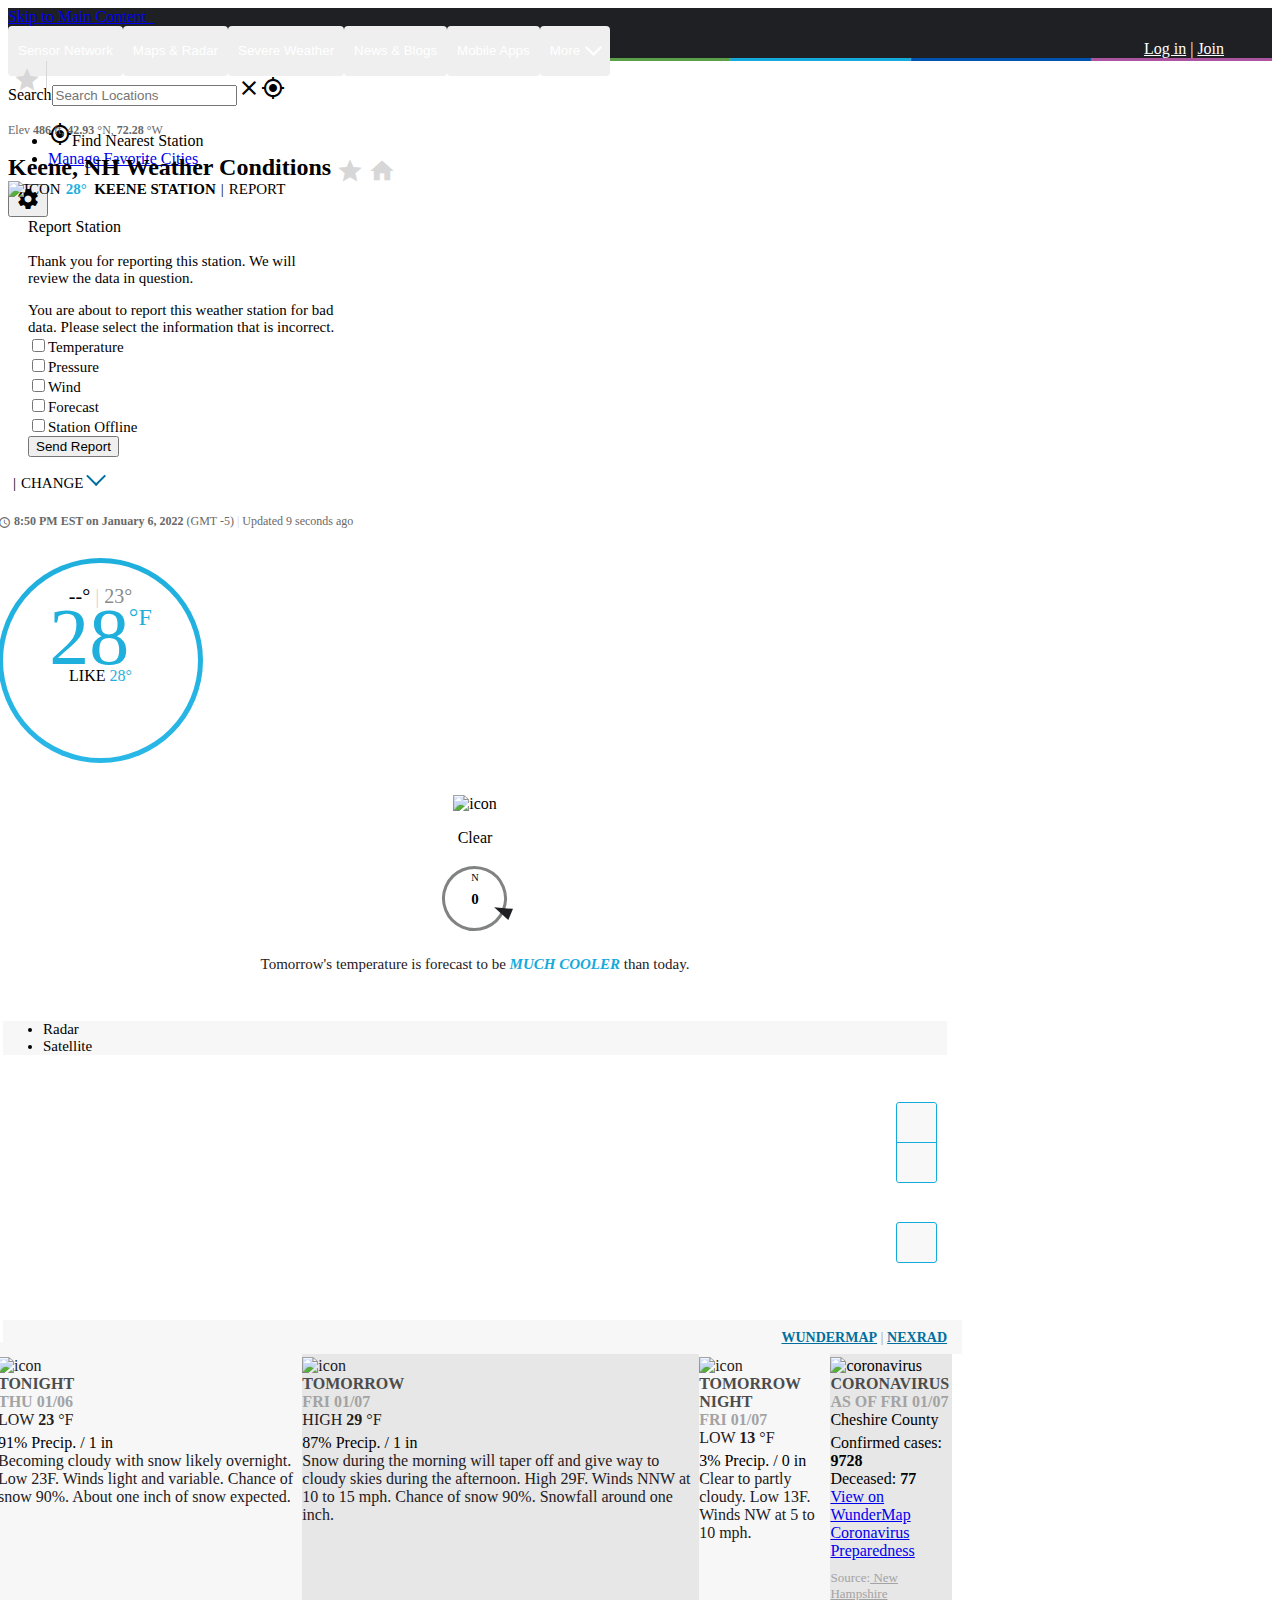
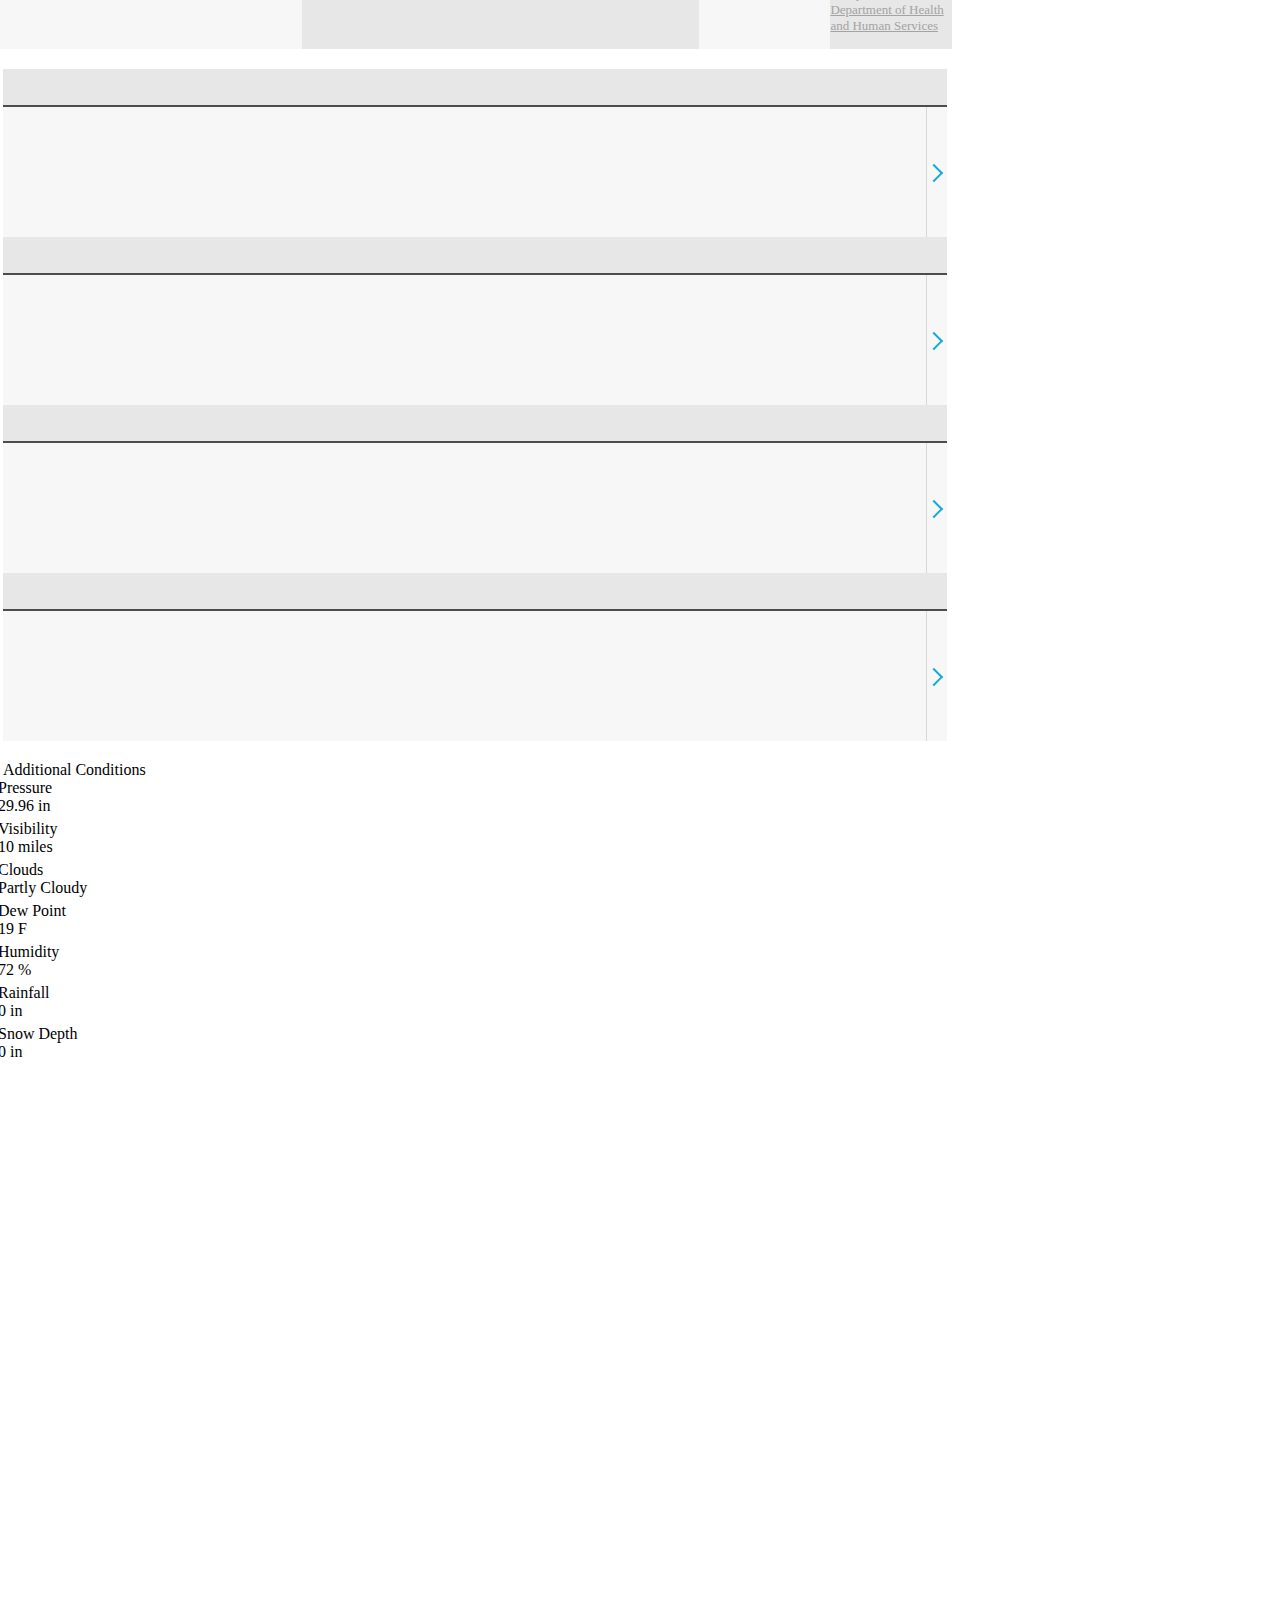
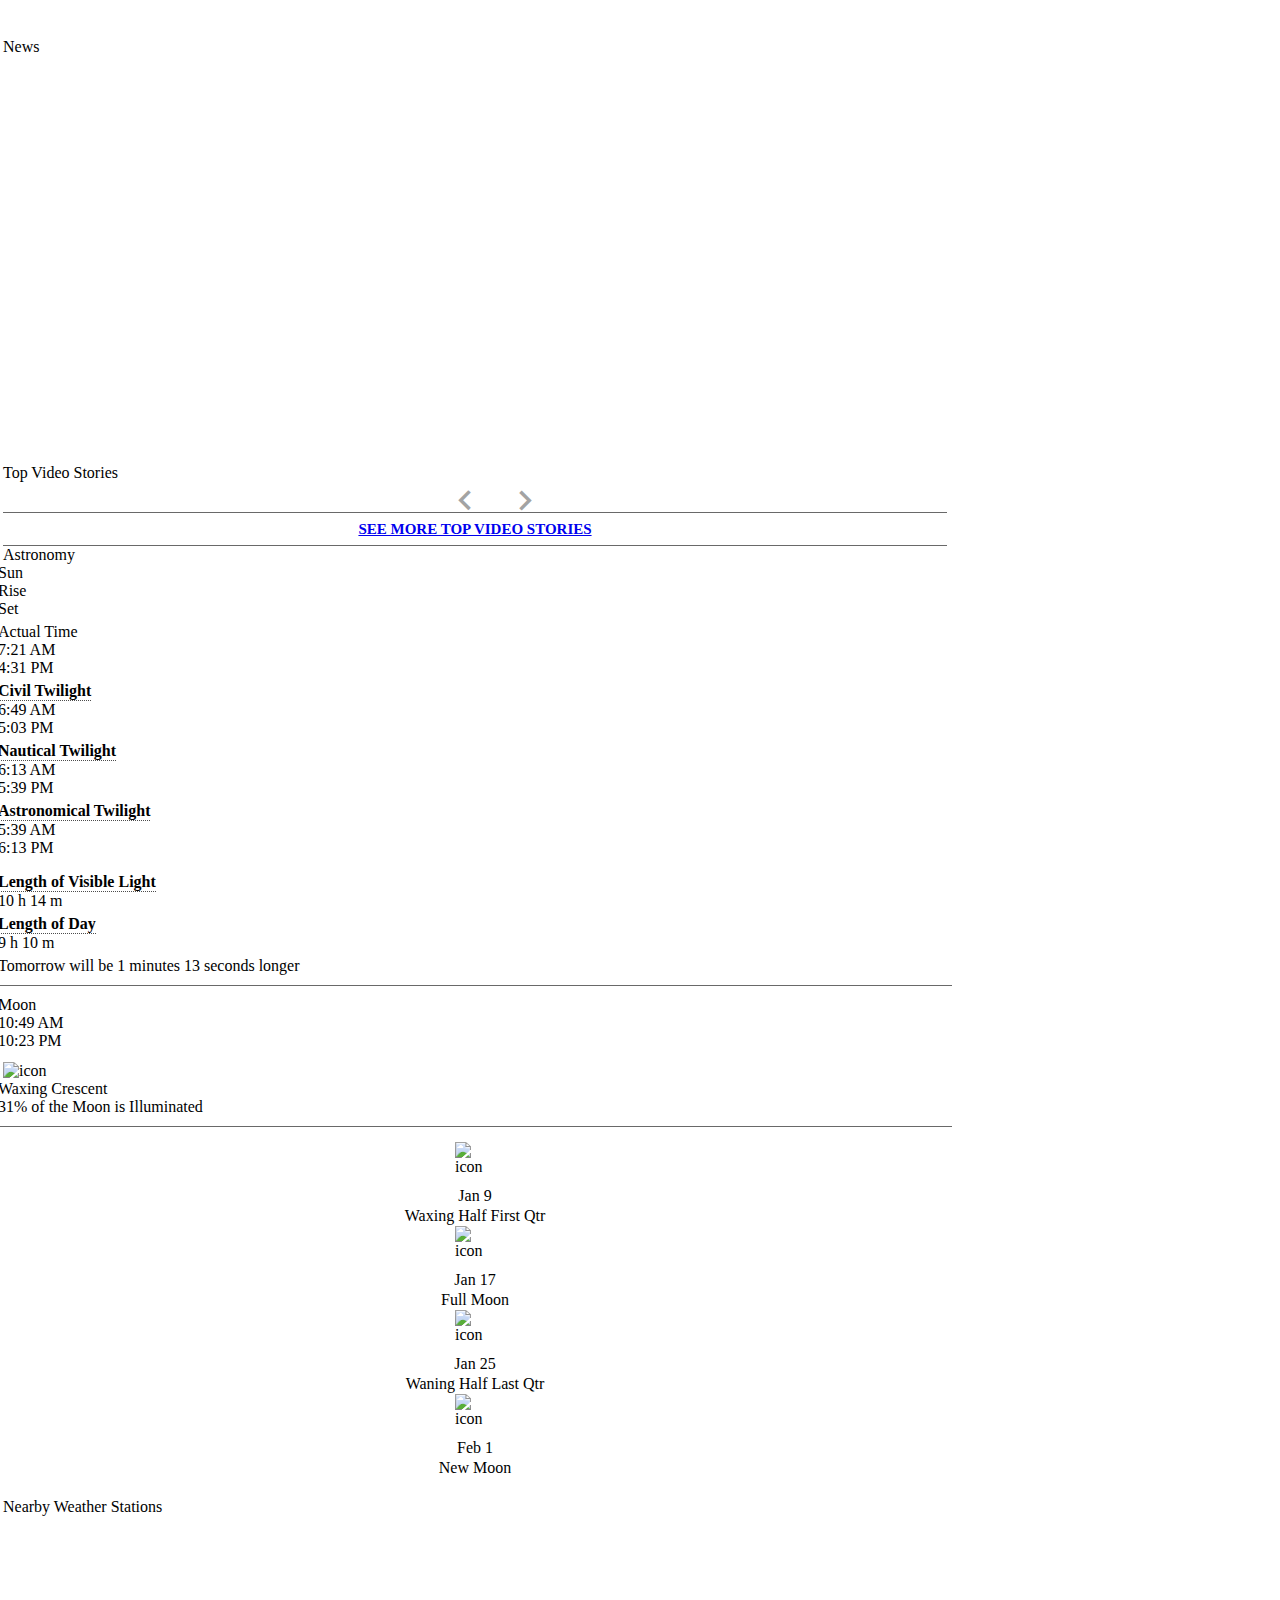
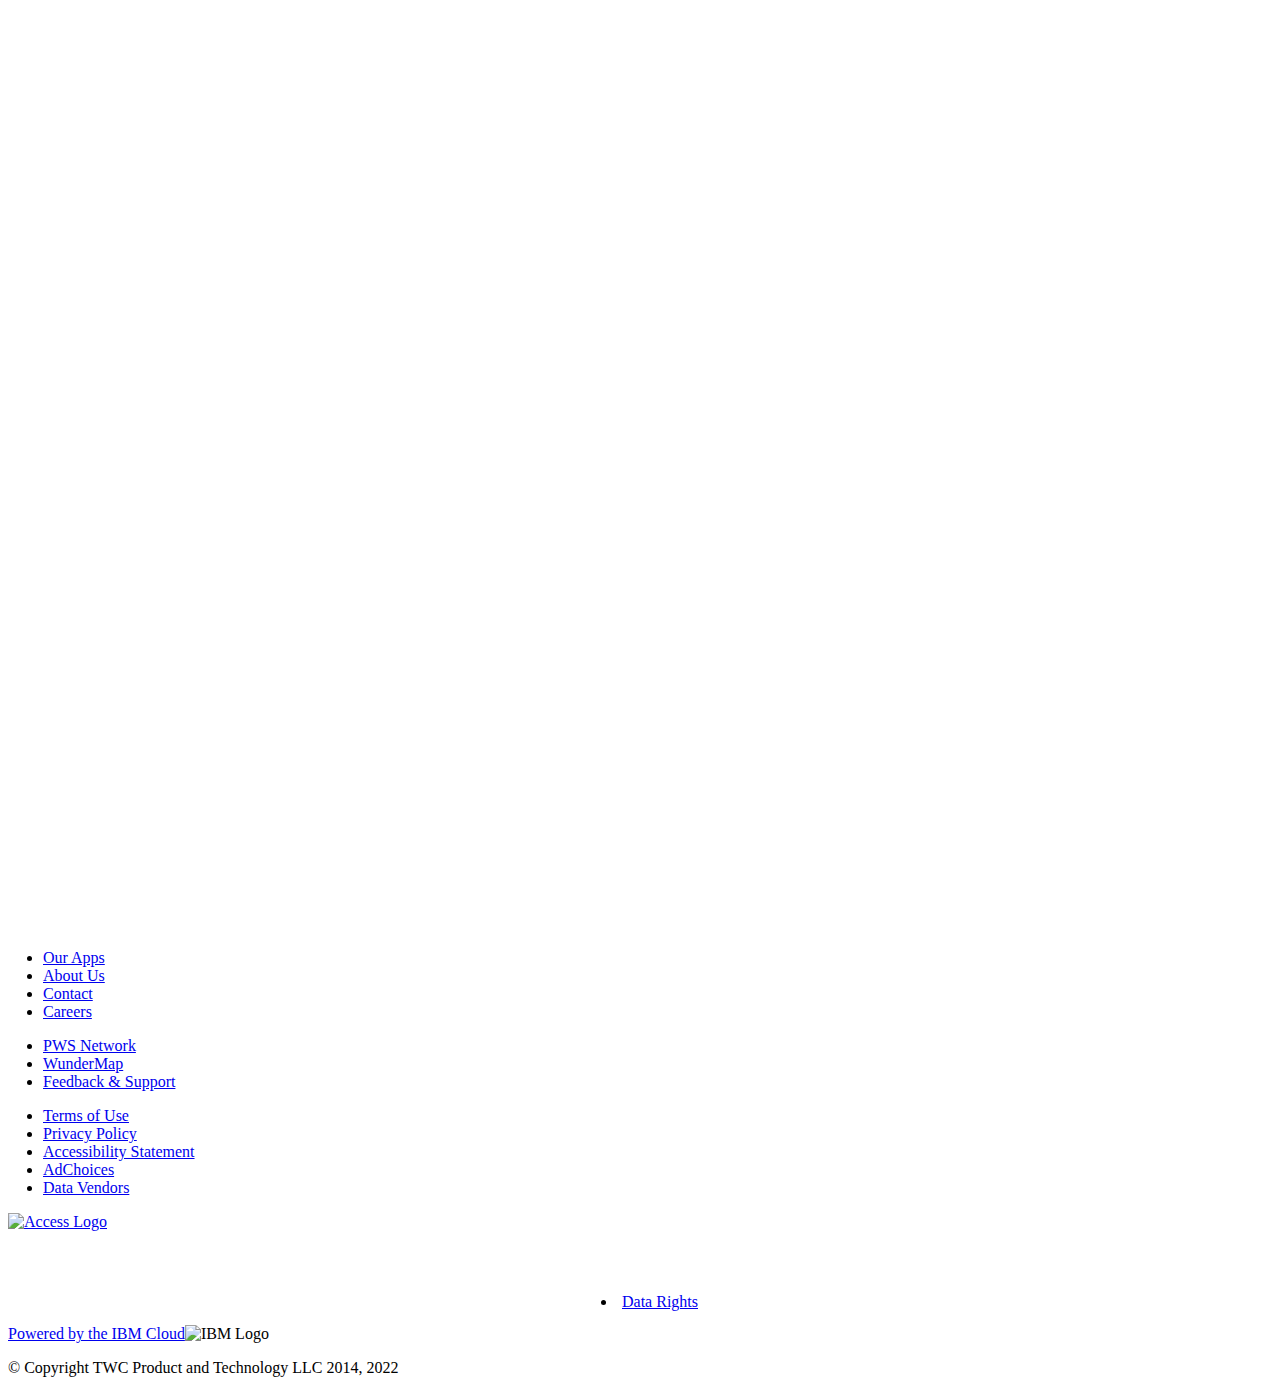
==== commit 3e2bc65c: "tweak?" ====
--- a/Updates/worm_radio/ghost/master/var/weather2.html
+++ b/Updates/worm_radio/ghost/master/var/weather2.html
@@ -19,7 +19,7 @@
   <link rel="dns-prefetch" href="//tags.crwdcntrl.net">
   <link rel="dns-prefetch" href="//d3alqb8vzo7fun.cloudfront.net">
   <link rel="dns-prefetch" href="//flapi1.rubiconproject.com">
-  <link rel="dns-prefetch" href="//ads.rubiconproject.com">
+  <link rel="dns-prefetch" href="//micro.rubiconproject.com/prebid/dynamic/10738.js">
   <link rel="dns-prefetch" href="//weatherus-d.openx.net">
   <link rel="dns-prefetch" href="//as-sec.casalemedia.com">
   <link rel="dns-prefetch" href="//s-jsonp.moatads.com">
@@ -47,11 +47,13 @@
   <link rel="preconnect" href="//sb.scorecardresearch.com" crossorigin="">
   <link rel="preconnect" href="//px.moatads.com" crossorigin="">
   <link rel="preconnect" href="//z.moatads.com" crossorigin="">
+  <link rel="preconnect" href="//mb.moatads.com" crossorigin="">
   <link rel="preload" as="style" href="//fonts.googleapis.com/icon?family=Material+Icons">
   <link rel="preload" as="script" href="//securepubads.g.doubleclick.net/tag/js/gpt.js">
+  <link rel="preload" as="script" href="https://z.moatads.com/weatherprebidheader264491819464/moatheader.js">
   <link rel="manifest" href="bundle-next/manifest.webmanifest">
   <meta name="theme-color" content="#1976d2">
-<link rel="stylesheet" href="/bundle-next/styles.35d0ae4ca8a2be628c65.css"><style ng-transition="app-root">.module__header[_ngcontent-sc134]{font-size:1.5em;background-color:#e7e7e7;color:#4c4c4c;padding:5px}</style><style ng-transition="app-root">.truste_box_overlay{height:90vh!important}  .truste_box_overlay_inner{height:100%!important}  .truste_box_overlay_inner iframe{height:100%!important;overflow:scroll!important}</style><style ng-transition="app-root">.city-body[_ngcontent-sc274]{margin-top:10px}.city-forecast[_ngcontent-sc274]{margin-top:20px}.city-tiles[_ngcontent-sc274]{min-height:174px}  .row .row{margin-left:-.3125rem;margin-right:-.3125rem}  .city-body .row.alert-row{margin:0 0 10px}  .city-body .row.alert-row .alert-inner{text-align:left;padding-left:15px}@media screen and (min-width:64em){.nearby-wrapper.has-sidebar[_ngcontent-sc274]{min-height:270px}.has-sidebar[_ngcontent-sc274]{position:relative;padding-right:330px}.is-sidebar[_ngcontent-sc274]{position:absolute;top:0;left:0;right:0;width:100%;margin:auto}.region-sidebar[_ngcontent-sc274]{position:absolute;right:0;width:310px}.detail-mods[_ngcontent-sc274]   .no-sidebar[_ngcontent-sc274]{position:relative}.detail-mods[_ngcontent-sc274]   .no-sidebar[_ngcontent-sc274]   .city-details-3[_ngcontent-sc274]   .large-4[_ngcontent-sc274]{position:absolute;top:0;right:0}}@media screen and (min-width:40em) and (max-width:63.9375em){.region-sidebar[_ngcontent-sc274]{margin-top:10px}  .region-content-details-sidebar{position:absolute;right:10px;left:50%}}  .wu-paid .mid-leader{display:none}.city-tiles[_ngcontent-sc274], .detail-mods[_ngcontent-sc274], .mid-leader[_ngcontent-sc274]{margin-top:20px}.mobile-only[_ngcontent-sc274]{display:none}@media screen and (max-width:39.9375em){.mobile-only[_ngcontent-sc274]{display:block}.desktop-only[_ngcontent-sc274]{display:none}}</style><style ng-transition="app-root">@media screen and (min-width:64em){.has-sidebar[_ngcontent-sc162]{position:relative;padding-right:320px}.is-sidebar[_ngcontent-sc162]{position:absolute;top:0;left:0;right:0;width:100%;margin:auto}  .region-content-details-sidebar,   .region-content-sidebar-1{position:absolute;right:0;width:310px}.detail-mods[_ngcontent-sc162]   .no-sidebar[_ngcontent-sc162]{position:relative}.detail-mods[_ngcontent-sc162]   .no-sidebar[_ngcontent-sc162]   .city-details-3[_ngcontent-sc162]   .large-4[_ngcontent-sc162]{position:absolute;top:0;right:0}}@media screen and (min-width:40em) and (max-width:63.9375em){  .region-content-sidebar-1{margin-top:10px}  .region-content-details-sidebar{position:absolute;right:10px;left:50%}}  .wu-paid .mid-leader{display:none}  .mat-drawer-container.mat-sidenav-container,   .mat-drawer-content.mat-sidenav-content{overflow:unset}[_nghost-sc162]     .ad-wrap{margin-bottom:20px}[_nghost-sc162]     .ad-wrap.top-banner{margin:0;padding-bottom:10px}.section[_ngcontent-sc162]{position:relative}</style><style ng-transition="app-root">.alert-row[_ngcontent-sc249]{margin:0;max-width:none}.alert-row.wide[_ngcontent-sc249]   .alert-inner[_ngcontent-sc249]{text-align:left}.alert-row.wide[_ngcontent-sc249]   .alert-wrapper[_ngcontent-sc249] > div[_ngcontent-sc249]{border-radius:0}.alert-row[_ngcontent-sc249]   .alert-wrapper[_ngcontent-sc249]{padding:0}.alert-row[_ngcontent-sc249]   .alert-wrapper[_ngcontent-sc249] > div[_ngcontent-sc249]{border-radius:3px}.DF1[_ngcontent-sc249]{background-color:#d5202a;border:1px solid #d5202a}.DF2[_ngcontent-sc249]{background-color:#f83;border:1px solid #f83}.DF3[_ngcontent-sc249]{background-color:#ffb92f;border:1px solid #ffb92f}.DF4[_ngcontent-sc249], .DF5[_ngcontent-sc249]{background-color:#8a8a8a;border:1px solid #8a8a8a}.alert-inner[_ngcontent-sc249]{max-width:80rem;margin-left:auto;margin-right:auto;color:#fff;height:auto;padding:3px 10px;line-height:28px;font-size:13px}@media screen and (min-width:64em){.alert-inner[_ngcontent-sc249]{height:40px;font-size:.9375rem;line-height:36px}}.alert-inner[_ngcontent-sc249]   A[_ngcontent-sc249]{text-decoration:underline;color:#fff}.alert-inner[_ngcontent-sc249]   .title-text[_ngcontent-sc249]{padding-right:5px}.alert-inner[_ngcontent-sc249]   .material-icons[_ngcontent-sc249]{vertical-align:top;font-size:20px;padding:3px 5px 0 0}@media screen and (min-width:64em){.alert-inner[_ngcontent-sc249]   .material-icons[_ngcontent-sc249]{padding-top:8px}}</style><style ng-transition="app-root">@charset "UTF-8";.city-header[_ngcontent-sc228]   h1[_ngcontent-sc228]{width:80%;margin-bottom:0;font-size:1.5rem;vertical-align:top}@media screen and (min-width:26.25em){.city-header[_ngcontent-sc228]   h1[_ngcontent-sc228]{width:100%}}.city-header[_ngcontent-sc228]   h1[_ngcontent-sc228]   .material-icons[_ngcontent-sc228]{font-size:28px;width:32px}.city-header[_ngcontent-sc228]   .icons[_ngcontent-sc228]{overflow:hidden;position:absolute;padding:3px 0 0 5px;white-space:nowrap}.city-header[_ngcontent-sc228]   .station-condition[_ngcontent-sc228]{margin-right:5px}.city-header[_ngcontent-sc228]   .subheading[_ngcontent-sc228]{color:#696969;font-size:.75rem}.city-header[_ngcontent-sc228]   .station-nav[_ngcontent-sc228]{text-transform:uppercase;margin-bottom:10px;font-size:.9375rem}.city-header[_ngcontent-sc228]   .report-station[_ngcontent-sc228]{font-size:1rem;margin-bottom:.5rem;line-height:1.4;font-weight:400}.city-header[_ngcontent-sc228]   .station-select-button[_ngcontent-sc228]{position:relative}.city-header[_ngcontent-sc228]   .station-select-button[_ngcontent-sc228]:before{transform:rotate(135deg) translateY(100%);right:-29px}.city-header[_ngcontent-sc228]   .station-select-button.open[_ngcontent-sc228]:before, .city-header[_ngcontent-sc228]   .station-select-button[_ngcontent-sc228]:before{content:"";border-style:solid;border-width:2px 2px 0 0;width:12px;height:12px;display:inline-block;position:absolute;color:#006f9e;bottom:-2px}.city-header[_ngcontent-sc228]   .station-select-button.open[_ngcontent-sc228]:before{transform:rotate(-45deg) translateY(-20%);right:-22px}.city-header[_ngcontent-sc228]   .separator[_ngcontent-sc228]{margin:0 5px}.city-header[_ngcontent-sc228]   .station-name[_ngcontent-sc228]{font-weight:700}.city-header[_ngcontent-sc228]   .favorite-star[_ngcontent-sc228], .city-header[_ngcontent-sc228]   .homecity-button[_ngcontent-sc228]{cursor:pointer;color:#d7d7d7;font-size:40px;width:40px}.city-header[_ngcontent-sc228]   .favorite-star.active[_ngcontent-sc228]{color:#ffb92f}.city-header[_ngcontent-sc228]   .homecity-button.active[_ngcontent-sc228]{color:#19aadb}.city-header[_ngcontent-sc228]   .station-condition[_ngcontent-sc228]{width:20px;height:20px}.city-header[_ngcontent-sc228]   .report-box[_ngcontent-sc228]{text-transform:none;padding:18px 20px;width:310px}.city-header[_ngcontent-sc228]   .report-box[_ngcontent-sc228]   .checkbox-wrap[_ngcontent-sc228]   label[_ngcontent-sc228]{margin-left:0}.city-header[_ngcontent-sc228]   .report-box[_ngcontent-sc228]   .checkbox-wrap[_ngcontent-sc228]   label[_ngcontent-sc228]:before{height:23px}.city-header[_ngcontent-sc228]   .report-box[_ngcontent-sc228]   .button[_ngcontent-sc228], .city-header[_ngcontent-sc228]   .report-box[_ngcontent-sc228]   p[_ngcontent-sc228]{margin-bottom:0}@media (min-width:768px){.city-header[_ngcontent-sc228]   .favorite-star[_ngcontent-sc228]:hover{color:#ffb92f;text-shadow:0 0 5px #5b9f49}.city-header[_ngcontent-sc228]   .homecity-button[_ngcontent-sc228]:hover{color:#19aadb}}  .station-nav .wu-value-to:after{content:"°"}  .station-nav .wu-label{display:none}</style><style ng-transition="app-root">.timestamp[_ngcontent-sc230]{font-size:.75rem;color:#696969}.timestamp[_ngcontent-sc230]   .separator[_ngcontent-sc230]{color:#d7d7d7}.timestamp[_ngcontent-sc230]   .material-icons[_ngcontent-sc230]{vertical-align:top;font-size:13px;line-height:17px}  .conditions-circle .wu-unit-temperature .wu-label{font-size:1.5rem;vertical-align:super;margin-bottom:16px;position:relative;top:-12px}@media screen and (min-width:40em) and (max-width:63.9375em){  .conditions-circle .wu-unit-temperature .wu-label{font-size:20px;top:-10px}}@media screen and (max-width:39.9375em){  .conditions-circle .wu-unit-temperature .wu-label{font-size:20px;top:-5px}}.conditions-circle[_ngcontent-sc230]{width:205px;height:205px;margin:15px 0;border-radius:50%;position:relative;display:inline-block}.conditions-circle[_ngcontent-sc230]:before{content:"";background-color:#fff;width:195px;height:195px;display:block;border-radius:50%;position:absolute;top:5px;left:5px}.conditions-circle[_ngcontent-sc230]   .condition-data[_ngcontent-sc230]{position:absolute;width:205px;height:205px;padding:27px 0;text-align:center}.conditions-circle[_ngcontent-sc230]   .current-temp[_ngcontent-sc230]{font-size:80px;margin:-16px 0;color:#f83}.conditions-circle[_ngcontent-sc230]   .current-temp[_ngcontent-sc230]   sup[_ngcontent-sc230]{font-size:40px}@media screen and (min-width:40em){.conditions-circle[_ngcontent-sc230]   .current-temp[_ngcontent-sc230]   sup[_ngcontent-sc230]{margin-left:0;top:-34px}}.conditions-circle[_ngcontent-sc230]   .current-temp[_ngcontent-sc230]     .wu-value{margin-right:-10%}.conditions-circle[_ngcontent-sc230]   .hi-lo[_ngcontent-sc230]{font-size:20px}.conditions-circle[_ngcontent-sc230]   .hi-lo[_ngcontent-sc230]   .lo[_ngcontent-sc230]{color:#8a8a8a}.conditions-circle[_ngcontent-sc230]   .hi-lo[_ngcontent-sc230]   .separator[_ngcontent-sc230]{color:#d7d7d7}.conditions-circle[_ngcontent-sc230]   .feels-like[_ngcontent-sc230]{font-size:1rem;text-transform:uppercase}.conditions-circle[_ngcontent-sc230]   .feels-like[_ngcontent-sc230]   .temp[_ngcontent-sc230]{color:#f83}@media screen and (min-width:40em) and (max-width:63.9375em){.conditions-circle[_ngcontent-sc230]{width:190px;height:190px;margin:31px 0}.conditions-circle[_ngcontent-sc230]:before{width:180px;height:180px}.conditions-circle[_ngcontent-sc230]   .condition-data[_ngcontent-sc230]{width:190px;height:190px;padding:28px 0}.conditions-circle[_ngcontent-sc230]   .hi-lo[_ngcontent-sc230]{font-size:1.125rem}.conditions-circle[_ngcontent-sc230]   .current-temp[_ngcontent-sc230]{font-size:72px;margin:-14px 0}.conditions-circle[_ngcontent-sc230]   .current-temp[_ngcontent-sc230]   sup[_ngcontent-sc230]{margin-left:0;top:-21px}.conditions-circle[_ngcontent-sc230]   .feels-like[_ngcontent-sc230]{font-size:1rem}}@media screen and (max-width:39.9375em){.conditions-circle[_ngcontent-sc230]{width:170px;height:170px}.conditions-circle[_ngcontent-sc230]:before{width:160px;height:160px}.conditions-circle[_ngcontent-sc230]   .condition-data[_ngcontent-sc230]{width:170px;height:170px;padding:28px 0}.conditions-circle[_ngcontent-sc230]   .hi-lo[_ngcontent-sc230]{font-size:1.125rem}.conditions-circle[_ngcontent-sc230]   .current-temp[_ngcontent-sc230]{font-size:55px;margin:-12px 0}.conditions-circle[_ngcontent-sc230]   .current-temp[_ngcontent-sc230]   sup[_ngcontent-sc230]{top:-11px;margin-left:0}.conditions-circle[_ngcontent-sc230]   .feels-like[_ngcontent-sc230]{font-size:.9375rem}}@media screen and (min-width:64em){  .wu-paid .conditions-circle-wrap .conditions-circle{width:230px;height:230px}  .wu-paid .conditions-circle-wrap .conditions-circle:before{width:220px;height:220px}  .wu-paid .conditions-circle-wrap .conditions-circle .condition-data{width:230px;height:230px;padding:35px 0}  .wu-paid .conditions-circle-wrap .conditions-circle .current-temp{font-size:88px;margin:-16px 0}  .wu-paid .conditions-circle-wrap .conditions-circle .current-temp sup{font-size:40px}  .wu-paid .conditions-circle-wrap .conditions-circle .hi-lo{font-size:20px}  .wu-paid .conditions-circle-wrap .conditions-circle .feels-like{font-size:1.125rem}  .wu-paid .conditions-extra{margin-top:20px}}.condition-icon[_ngcontent-sc230]   img[_ngcontent-sc230]{width:85px}.condition-icon[_ngcontent-sc230]   p[_ngcontent-sc230]{margin-bottom:0}@media screen and (min-width:40em){.condition-icon[_ngcontent-sc230]   img[_ngcontent-sc230]{width:75px}}@media screen and (max-width:39.9375em){.condition-icon[_ngcontent-sc230]{min-height:130px;border-right:1px solid #d7d7d7}}.condition-wind[_ngcontent-sc230]{position:relative;display:inline-block;margin-top:10px}.condition-wind[_ngcontent-sc230]   p[_ngcontent-sc230]{margin:0}@media screen and (max-width:39.9375em){.condition-wind[_ngcontent-sc230]{margin-top:0}}@media screen and (max-width:39.9375em){.conditions-extra[_ngcontent-sc230]{margin-top:0;margin-bottom:15px}}@media screen and (max-width:450px){.conditions-extra[_ngcontent-sc230]   .condition-icon[_ngcontent-sc230], .conditions-extra[_ngcontent-sc230]   .condition-wind[_ngcontent-sc230]{min-height:104px}.conditions-extra[_ngcontent-sc230]   .condition-icon[_ngcontent-sc230]   p[_ngcontent-sc230], .conditions-extra[_ngcontent-sc230]   .condition-wind[_ngcontent-sc230]   p[_ngcontent-sc230]{font-size:.75rem;margin-top:0}.conditions-extra[_ngcontent-sc230]   .condition-icon[_ngcontent-sc230]   img[_ngcontent-sc230]{max-width:70px}.conditions-extra[_ngcontent-sc230]   .wind-compass-wrap[_ngcontent-sc230]{margin-top:12px}}@media screen and (min-width:40em){  .conditions-extra{margin-top:13px}}@media screen and (min-width:40em) and (max-width:63.9375em){  .conditions-extra{padding-left:3%}}  .conditions-extra .condition-wind .wind-compass-wrap{width:85px;height:85px;margin:0 auto}  .conditions-extra .condition-wind .wind-compass-wrap .wind-compass{top:9px;left:9px}  .conditions-extra .condition-wind .wind-compass-wrap .wind-compass .dial{border-radius:50%;width:59px;height:59px;border:3px solid #818282;position:relative;box-sizing:content-box}  .conditions-extra .condition-wind .wind-compass-wrap .wind-compass .arrow-direction{width:0;height:0;border-left:6px solid transparent;border-right:6px solid transparent;border-top:18px solid #1e2023;position:absolute;left:23.5px;top:-10px}  .conditions-extra .condition-wind .wind-compass-wrap .wind-north{top:15px;width:85px}  .conditions-extra .condition-wind .wind-compass-wrap .wind-speed{width:85px;height:85px;line-height:85px;font-size:1rem}@media screen and (min-width:40em){  .conditions-extra .condition-wind .wind-compass-wrap .wind-speed{font-size:.9375rem}}  .wu-unit-no-value~.wu-label{display:none}@media screen and (max-width:450px){  .conditions-extra{margin-top:10px}}@media screen and (max-width:450px){  .conditions-extra .condition-wind .wind-compass-wrap{width:70px;height:70px;margin:0 auto}  .conditions-extra .condition-wind .wind-compass-wrap .wind-compass{top:9px;left:9px}  .conditions-extra .condition-wind .wind-compass-wrap .wind-compass .dial{border-radius:50%;width:48px;height:48px;border:3px solid #818282;position:relative;box-sizing:content-box}  .conditions-extra .condition-wind .wind-compass-wrap .wind-compass .arrow-direction{width:0;height:0;border-left:5px solid transparent;border-right:5px solid transparent;border-top:15px solid #1e2023;position:absolute;left:19px;top:-8.33333333px}  .conditions-extra .condition-wind .wind-compass-wrap .wind-north{top:15px;width:75px}  .conditions-extra .condition-wind .wind-compass-wrap .wind-speed{width:73px;height:73px;line-height:75px;font-size:1rem}}  .wu-paid .has-sidebar{padding-right:0}  .wu-paid .is-sidebar,   .wu-paid .is-top-sidebar{display:none}@media screen and (min-width:64em){  .wu-paid .city-map-column{width:58.33333333%;float:left;padding-left:.625rem;padding-right:.625rem;padding-right:.625rem!important}}@media screen and (min-width:64em) and (min-width:40em){  .wu-paid .city-map-column{padding-left:.9375rem;padding-right:.9375rem}}@media screen and (min-width:64em){  .wu-paid .city-map-column:last-child:not(:first-child){float:right}  .wu-paid .city-conditions-column{width:41.66666667%;float:left;padding-left:.625rem;padding-right:.625rem}}@media screen and (min-width:64em) and (min-width:40em){  .wu-paid .city-conditions-column{padding-left:.9375rem;padding-right:.9375rem}}@media screen and (min-width:64em){  .wu-paid .city-conditions-column:last-child:not(:first-child){float:right}}.conditions-extra[_ngcontent-sc230]{text-align:center}.last-updated[_ngcontent-sc230]{white-space:nowrap}  .weather-quickie{margin:10px auto;white-space:normal;text-align:center;color:#1e2023;font-size:.9375rem}  .weather-quickie span{font-weight:700;font-style:italic;text-transform:uppercase;color:#87c404}  .weather-quickie span.warmer{color:#f83}  .weather-quickie span.cooler{color:#15aadc}  .weather-quickie p{display:inline;margin:10px 0;font-weight:400}@media screen and (max-width:39.9375em){  .weather-quickie{margin:0 auto 10px}}</style><style ng-transition="app-root">[_nghost-sc231]   .weather-map[_ngcontent-sc231]{min-height:250px;position:relative}@media screen and (min-width:40em){[_nghost-sc231]   .weather-map[_ngcontent-sc231]{margin:0;display:block}}[_nghost-sc231]   .weather-map[_ngcontent-sc231]   .wundermap_module_tabs[_ngcontent-sc231]{margin-bottom:1.0625rem}[_nghost-sc231]   .weather-map[_ngcontent-sc231]   .wundermap_module_tabs[_ngcontent-sc231]   li[_ngcontent-sc231]{cursor:pointer}[_nghost-sc231]   .weather-map[_ngcontent-sc231]   .tab-nav[_ngcontent-sc231]{font-size:.9375rem}[_nghost-sc231]   .weather-map[_ngcontent-sc231]   .content[_ngcontent-sc231]{margin-top:10px;padding:0;position:relative}@media screen and (min-width:40em){[_nghost-sc231]   .weather-map[_ngcontent-sc231]   .content[_ngcontent-sc231]{margin-bottom:0}}[_nghost-sc231]   .weather-map[_ngcontent-sc231]   .content[_ngcontent-sc231]   A[_ngcontent-sc231]{border-bottom:0}[_nghost-sc231]   .weather-map[_ngcontent-sc231]   .content[_ngcontent-sc231]   .wundermap_links[_ngcontent-sc231]{width:100%;height:34px;text-align:center;position:absolute;bottom:-32px;top:auto;line-height:34px;color:#696969}@media only screen{[_nghost-sc231]   .weather-map[_ngcontent-sc231]   .content[_ngcontent-sc231]   .wundermap_links[_ngcontent-sc231]{font-size:.9375rem}}@media screen and (max-width:39.9375em){[_nghost-sc231]   .weather-map[_ngcontent-sc231]   .content[_ngcontent-sc231]   .wundermap_links[_ngcontent-sc231]{font-size:.75rem}}@media screen and (min-width:40em){[_nghost-sc231]   .weather-map[_ngcontent-sc231]   .content[_ngcontent-sc231]   .wundermap_links[_ngcontent-sc231]{font-size:.75rem}}[_nghost-sc231]   .weather-map[_ngcontent-sc231]   .content[_ngcontent-sc231]   .wundermap_links[_ngcontent-sc231]   .split[_ngcontent-sc231]{color:#d7d7d7;display:inline-block;text-align:center;width:10px}[_nghost-sc231]   .weather-map[_ngcontent-sc231]   .content[_ngcontent-sc231]   .wundermap_links[_ngcontent-sc231]   a[_ngcontent-sc231]{color:#006f9e}[_nghost-sc231]   .weather-map[_ngcontent-sc231]   .no-radar[_ngcontent-sc231]{position:absolute;top:45px;right:0;padding:2px;font-size:.75rem;font-weight:700;color:#d5202a;background-color:#fff;z-index:2;opacity:.8}[_nghost-sc231]   .map[_ngcontent-sc231]{height:250px!important;margin:0!important;clear:both!important;z-index:0!important;background:url(//www.wunderground.com/static/i/homepage/grid.png)!important}@media screen and (max-width:39.9375em){[_nghost-sc231]   .map[_ngcontent-sc231]{touch-action:auto}}[_nghost-sc231]   .map[_ngcontent-sc231]   .logo[_ngcontent-sc231]{position:absolute;top:227px;left:5px;display:block;z-index:1001;width:65px;height:20px;background-image:url(//www.wunderground.com/static/i/o/mapbox-logo.svg);background-repeat:no-repeat;background-position:0 0;background-size:65px 20px}[_nghost-sc231]   .map[_ngcontent-sc231]     img{max-width:inherit}[_nghost-sc231]   .city-map[_ngcontent-sc231]{min-height:230px}[_nghost-sc231]   .city-map[_ngcontent-sc231]   .map[_ngcontent-sc231]{height:250px!important}[_nghost-sc231]   .city-map[_ngcontent-sc231]   .ui-tabs[_ngcontent-sc231]{background-color:#f7f7f7}[_nghost-sc231]   .city-map[_ngcontent-sc231]   .content[_ngcontent-sc231]{margin-top:0}[_nghost-sc231]   .city-map[_ngcontent-sc231]   .content[_ngcontent-sc231]   .wundermap_links[_ngcontent-sc231]{background-color:#f7f7f7;padding-right:15px;text-align:right;font-size:.875rem;text-transform:uppercase;font-weight:700}[_nghost-sc231]   .city-map[_ngcontent-sc231]   .content[_ngcontent-sc231]   .wundermap_links[_ngcontent-sc231]   .split[_ngcontent-sc231]{font-weight:400;font-size:.9375rem;color:#a3a3a3}@media screen and (max-width:39.9375em){[_nghost-sc231]   .city-map[_ngcontent-sc231]   .content[_ngcontent-sc231]{margin-bottom:30px}}</style><style ng-transition="app-root">.forecast-wrap[_ngcontent-sc241]{background-color:#f7f7f7;padding:10px 5px;min-height:210px}.today-forecast-wrap[_ngcontent-sc241]{display:flex;flex-direction:column}@media (min-width:640px){.today-forecast-wrap[_ngcontent-sc241]{flex-direction:row}}.forecast-wrap[_ngcontent-sc241]:nth-child(2n){background-color:#e7e7e7}.no-data.forecast-wrap[_ngcontent-sc241]:nth-child(2n){background-color:#f7f7f7}.alert-signup-wrap[_ngcontent-sc241]{display:flex;text-align:center;align-items:center;background:none!important;margin-top:20px}.alert-signup-wrap[_ngcontent-sc241]   .alert-box[_ngcontent-sc241]{height:210px;width:100%;padding:5px;background:#f7f7f7;display:flex;align-items:center;justify-content:center}.alert-signup-wrap[_ngcontent-sc241]   .alert-subscribe[_ngcontent-sc241]{margin:10px 10px 0}.alert-signup-wrap[_ngcontent-sc241]   .alert-icon[_ngcontent-sc241]{height:2.7em}.alert-signup-wrap[_ngcontent-sc241]   .alert-text[_ngcontent-sc241]{font-weight:700}@media screen and (min-width:40em){.row.collapse[_ngcontent-sc241]   .forecast-wrap[_ngcontent-sc241]{padding:15px 0}.icon-wrap[_ngcontent-sc241]{padding-right:0}}@media screen and (min-width:64em){.row.collapse[_ngcontent-sc241]   .alert-signup-wrap[_ngcontent-sc241]{margin:0;padding:0 0 0 15px}}.forecast-box-header[_ngcontent-sc241]{margin-bottom:5px}.forecast-box-header[_ngcontent-sc241] > span[_ngcontent-sc241]{text-transform:uppercase;display:block}.forecast-box-header[_ngcontent-sc241]   .day[_ngcontent-sc241]{color:#4c4c4c;font-weight:700}.forecast-box-header[_ngcontent-sc241]   .date[_ngcontent-sc241]{color:#a3a3a3;font-weight:700}.forecast-box-header[_ngcontent-sc241]   .separator[_ngcontent-sc241]{color:#8a8a8a}@media screen and (min-width:40em) and (max-width:63.9375em){.row.collapse[_ngcontent-sc241]   .alert-signup-wrap[_ngcontent-sc241]{height:100px;padding:15px 0}.row.collapse[_ngcontent-sc241]   .alert-signup-wrap[_ngcontent-sc241]   .alert-box[_ngcontent-sc241]{height:100px;background:none}.row.collapse[_ngcontent-sc241]   .alert-signup-wrap[_ngcontent-sc241]   .alert-text[_ngcontent-sc241]{font-size:18px;padding:0 10px}.row.collapse[_ngcontent-sc241]   .alert-signup-wrap[_ngcontent-sc241]   .alert-subscribe[_ngcontent-sc241]{margin:0}.alert-wrapper[_ngcontent-sc241]{display:flex;align-items:center}}.module-link[_ngcontent-sc241]{color:#1e2023}.module-link[_ngcontent-sc241]:hover{text-decoration:none}  .temp .wu-value{font-weight:700}  .temp .wu-label{font-weight:#1E2023}  .temp .separator{color:#d7d7d7}  .temp .has-secondary .wu-label{display:none}  .temp .secondary-temp{color:#8a8a8a}  .temp .secondary-temp .wu-label{color:#1e2023}</style><style ng-transition="app-root">a[_ngcontent-sc242]{color:inherit}.hook-arrow[_ngcontent-sc242]{position:absolute;right:0;top:0;height:130px;width:20px;border-left:1px solid #d7d7d7;background-color:#f7f7f7}.hook-arrow[_ngcontent-sc242]:before{transform:rotate(45deg) translateY(-70%);content:"";border-style:solid;border-width:2px 2px 0 0;width:11px;height:11px;display:inline-block;position:absolute;color:#15aadc;top:66px;right:13px}.tile-title[_ngcontent-sc242]{color:#1e2023}#precipTopBar[_ngcontent-sc242]{width:100%;height:36px;font-family:sans-serif;font-size:14px;background-color:#e7e7e7}#precipColorBar[_ngcontent-sc242]{height:2px;width:100%;background-color:#4c4c4c}#precipBarChart[_ngcontent-sc242]{width:100%;height:130px;background-color:#f7f7f7;font-family:sans-serif;position:relative}</style><style ng-transition="app-root">a[_ngcontent-sc243]{color:inherit}.hook-arrow[_ngcontent-sc243]{position:absolute;right:0;top:0;height:130px;width:20px;border-left:1px solid #d7d7d7;background-color:#f7f7f7}.hook-arrow[_ngcontent-sc243]:before{transform:rotate(45deg) translateY(-70%);content:"";border-style:solid;border-width:2px 2px 0 0;width:11px;height:11px;display:inline-block;position:absolute;color:#15aadc;top:66px;right:13px}.tile-title[_ngcontent-sc243]{color:#1e2023}#pollenTopBar[_ngcontent-sc243]{width:100%;height:36px;font-family:sans-serif;font-size:14px;background-color:#e7e7e7}#pollenColorBar[_ngcontent-sc243]{height:2px;width:100%;background-color:#4c4c4c}#pollenBarChart[_ngcontent-sc243]{width:100%;height:130px;background-color:#f7f7f7;font-family:sans-serif;position:relative}</style><style ng-transition="app-root">a[_ngcontent-sc244]{color:inherit}.hook-arrow[_ngcontent-sc244]{position:absolute;right:0;top:0;height:130px;width:20px;border-left:1px solid #d7d7d7;background-color:#f7f7f7}.hook-arrow[_ngcontent-sc244]:before{transform:rotate(45deg) translateY(-70%);content:"";border-style:solid;border-width:2px 2px 0 0;width:11px;height:11px;display:inline-block;position:absolute;color:#15aadc;top:66px;right:13px}.tile-title[_ngcontent-sc244]{color:#1e2023}#aqTopBar[_ngcontent-sc244]{width:100%;height:36px;font-family:sans-serif;font-size:14px;background-color:#e7e7e7}#aqColorBar[_ngcontent-sc244]{height:2px;width:100%;background-color:#4c4c4c}#aqBarChart[_ngcontent-sc244]{width:100%;height:130px;background-color:#f7f7f7;font-family:sans-serif;position:relative}</style><style ng-transition="app-root">a[_ngcontent-sc245]{color:inherit}.hook-arrow[_ngcontent-sc245]{position:absolute;right:0;top:0;height:130px;width:20px;border-left:1px solid #d7d7d7;background-color:#f7f7f7}.hook-arrow[_ngcontent-sc245]:before{transform:rotate(45deg) translateY(-70%);content:"";border-style:solid;border-width:2px 2px 0 0;width:11px;height:11px;display:inline-block;position:absolute;color:#15aadc;top:66px;right:13px}.tile-title[_ngcontent-sc245]{color:#1e2023}#uvTopBar[_ngcontent-sc245]{width:100%;height:36px;font-family:sans-serif;font-size:14px;background-color:#e7e7e7}#uvColorBar[_ngcontent-sc245]{height:2px;width:100%;background-color:#4c4c4c}#uvBarChart[_ngcontent-sc245]{width:100%;height:130px;background-color:#f7f7f7;font-family:sans-serif;position:relative}</style><style ng-transition="app-root">.video-promo[_ngcontent-sc250]   .video-title[_ngcontent-sc250]{margin:10px 0;font-size:16px;line-height:1.2;font-weight:700}.video-promo[_ngcontent-sc250]   .video-title[_ngcontent-sc250]   a[_ngcontent-sc250]{color:#1e2023}.video-promo[_ngcontent-sc250]   .duration[_ngcontent-sc250]{font-size:14px;line-height:1;color:#696969}.slider-wrapper[_ngcontent-sc250]{width:100%;padding-bottom:56.25%;height:0;position:relative}.slider-wrapper[_ngcontent-sc250]   .href-layer[_ngcontent-sc250], .slider-wrapper[_ngcontent-sc250]   .video-slider[_ngcontent-sc250]{position:absolute;top:0;width:100%;height:100%}.slider-wrapper[_ngcontent-sc250]   .href-layer[_ngcontent-sc250]{z-index:1000}.slider-wrapper[_ngcontent-sc250]   .href-layer[_ngcontent-sc250]   .material-icons[_ngcontent-sc250]{position:absolute;top:50%;left:50%;transform:translate(-50%,-50%);font-size:60px;color:#fff}.view-more[_ngcontent-sc250]{background-color:transparent;border-top:1px solid #696969;border-bottom:1px solid #696969;text-align:center}.view-more[_ngcontent-sc250]   a[_ngcontent-sc250]{display:block;height:32px;line-height:32px;font-size:.9375rem;font-weight:700;text-transform:uppercase}.navigation[_ngcontent-sc250]{display:flex;justify-content:center;align-items:center;height:20px;margin:10px 0 0;color:#15aadc;list-style-type:none}.navigation[_ngcontent-sc250]   li[_ngcontent-sc250]{line-height:1}.navigation[_ngcontent-sc250]   .dot[_ngcontent-sc250]{width:12px;height:12px;border-radius:50%;background:#a3a3a3;margin:0 5px}.navigation[_ngcontent-sc250]   .dot.active[_ngcontent-sc250]{background:#15aadc;pointer-events:none}.navigation[_ngcontent-sc250]   .dot[_ngcontent-sc250]:hover{background:#15aadc}.navigation[_ngcontent-sc250]   .material-icons[_ngcontent-sc250]{margin:0 10px;cursor:pointer;font-size:40px;line-height:1}.navigation[_ngcontent-sc250]   .material-icons.disabled[_ngcontent-sc250]{color:#a3a3a3;pointer-events:none}.navigation[_ngcontent-sc250]   .material-icons[_ngcontent-sc250]:hover{color:#15aadc}</style><style ng-transition="app-root">.content .row{margin-bottom:5px}.metar[_ngcontent-sc223]{margin-top:20px;font-family:Consolas,Liberation Mono,Courier,monospace;color:#1e2023;font-weight:700}</style><style ng-transition="app-root">.no-wrap[_ngcontent-sc246]{white-space:nowrap}.day-title[_ngcontent-sc246]{font-size:1.125rem}.data-title[_ngcontent-sc246]{white-space:nowrap;text-overflow:ellipsis;overflow:hidden}.sub-title[_ngcontent-sc246]{color:#a3a3a3}.column-titles[_ngcontent-sc246]{margin-top:8px;margin-bottom:0;color:#a3a3a3;text-transform:uppercase;white-space:nowrap}.text-ellipsis[_ngcontent-sc246]{overflow:hidden;text-overflow:ellipsis}.depth-range[_ngcontent-sc246], .record-year[_ngcontent-sc246], .text-ellipsis.columns[_ngcontent-sc246]{padding-right:0}@media screen and (max-width:63.9375em){.depth-range[_ngcontent-sc246], .record-year[_ngcontent-sc246]{white-space:normal}}@media screen and (min-width:64em){.depth-range[_ngcontent-sc246], .record-year[_ngcontent-sc246]{white-space:nowrap}}.skip-row[_ngcontent-sc246]{margin-top:1em}.skip-row.day-title[_ngcontent-sc246]{border-top:1px solid #696969;padding-top:1em}.view-calendar[_ngcontent-sc246]{background-color:transparent;border-top:1px solid #696969;border-bottom:1px solid #696969;text-align:center}.view-calendar[_ngcontent-sc246]   a[_ngcontent-sc246]{display:block;height:32px;line-height:32px;font-size:.9375rem;font-weight:700;text-transform:uppercase}.empty-block[_ngcontent-sc246]{height:625px}@media screen and (min-width:40em){.empty-block[_ngcontent-sc246]{height:719px}}@media screen and (min-width:64em){.empty-block[_ngcontent-sc246]{height:572px}}</style><style ng-transition="app-root">.phases-date[_ngcontent-sc238], .phases-name[_ngcontent-sc238]{text-transform:capitalize;text-align:center;line-height:1.25em}.tomorrow-phrase[_ngcontent-sc238]{border-bottom:1px solid #696969;padding-bottom:10px;margin-bottom:10px}.moon-phase[_ngcontent-sc238]{padding-left:0}.moon-phase[_ngcontent-sc238]   .phase-name[_ngcontent-sc238]{text-transform:capitalize}.vis-light-length[_ngcontent-sc238]{margin-top:1rem}.phase-today[_ngcontent-sc238]{margin-top:5px;margin-bottom:10px;vertical-align:middle;border-bottom:1px solid #696969;padding-bottom:10px}.phases-future[_ngcontent-sc238]{margin-top:15px}.astronomy-moon[_ngcontent-sc238]{float:left;margin-right:10px;margin-top:0}.moon-icon-today[_ngcontent-sc238]{width:30px;height:30px;margin-left:5px;vertical-align:middle;margin-top:7px}.moon-icon-future[_ngcontent-sc238]{max-width:40px;max-height:40px;display:block;margin-left:auto;margin-right:auto;margin-bottom:10px}.empty-block[_ngcontent-sc238]{height:539px}@media screen and (min-width:40em){.empty-block[_ngcontent-sc238]{height:591px}}@media screen and (min-width:64em){.empty-block[_ngcontent-sc238]{height:549px}}@media screen and (min-width:75em){.empty-block[_ngcontent-sc238]{height:511px}}.with-tooltip[_ngcontent-sc238]{border-bottom:1px dotted #4c4c4c;font-weight:700;position:relative;display:inline-block;cursor:help}</style><style ng-transition="app-root">.pane-wu-nearby-stations[_ngcontent-sc248], wu-nearby-stations[_ngcontent-sc248]{display:block;min-height:350px}.data-module[_ngcontent-sc248]{background:none}#station-list[_ngcontent-sc248]{overflow-x:auto}#station-list[_ngcontent-sc248]     tr{background-color:#fff}#station-list[_ngcontent-sc248]     tr:nth-of-type(2n){background:#f7f7f7}#station-list[_ngcontent-sc248]     tr th{font-size:.75rem}#station-list[_ngcontent-sc248]     tr th .wu-unit{white-space:nowrap}#station-list[_ngcontent-sc248]     tr td, #station-list[_ngcontent-sc248]     tr th{padding:.2rem .625rem;font-size:.75rem;color:#4c4c4c;text-align:left}#station-list[_ngcontent-sc248]     tr td:first-child{border-bottom-left-radius:5px;border-top-left-radius:5px;border-left:6px solid transparent;padding-left:7px}#station-list[_ngcontent-sc248]     tr td a:hover{text-decoration:underline}#station-list[_ngcontent-sc248]     tr:hover{background-color:rgba(142,209,233,.5)!important}#station-list[_ngcontent-sc248]     tr:hover td:first-child{border-left:6px solid #15aadc}#station-list[_ngcontent-sc248]     .mat-header-cell{color:#1e2023;font-weight:700}#station-list[_ngcontent-sc248]     .mat-paginator-range-label{font-weight:700}mat-table[_ngcontent-sc248]{text-align:left}.empty-block[_ngcontent-sc248]{height:703px}@media screen and (min-width:40em){.empty-block[_ngcontent-sc248]{height:595px}}@media screen and (min-width:75em){.empty-block[_ngcontent-sc248]{height:955px}}</style><style ng-transition="app-root">@import url(https://fonts.googleapis.com/icon?family=Material+Icons);[_nghost-sc160]{display:block}.topbar[_ngcontent-sc160], [_nghost-sc160]{position:relative}.topbar[_ngcontent-sc160]{width:100%;height:53px;background-color:#1e2023;background-image:url([data-uri]);background-repeat:no-repeat;background-position:bottom;background-size:100% 3px}  .sidenav.dark .mat-drawer-content{background:#1e2023}  .dark-wrapper{overflow-x:hidden;background:#1e2023}</style><link rel="canonical" href="https://www.wunderground.com/weather/us/nh/keene"><style ng-transition="app-root">.privacy[_ngcontent-sc161]{justify-content:center;display:flex;margin:auto;flex-direction:row}.privacy[_ngcontent-sc161]   li[_ngcontent-sc161]{padding:0 5px;border-right:1px solid #1088b0;line-height:1}.privacy[_ngcontent-sc161]   .last[_ngcontent-sc161]{border:none}.privacy-links[_ngcontent-sc161]   p[_ngcontent-sc161]{margin:30px 0 15px;color:#fff}.privacy-links[_ngcontent-sc161]   ul[_ngcontent-sc161]{padding-bottom:15px}.accessibility-icon[_ngcontent-sc161]{padding-bottom:5px}@media (max-width:640px){.access-logo[_ngcontent-sc161]{background:url(//www.wunderground.com/static/i/logos/ea-logo-mobile.svg) no-repeat 50%;height:40px;width:106px;display:block;margin:14px auto 0}}</style><style ng-transition="app-root">.sidenav-toggle.primary[_ngcontent-sc144]{position:absolute;top:0;right:5px;min-width:45px;height:50px;padding:0;line-height:55px;text-align:center;z-index:10;display:block}.sidenav-toggle.primary[_ngcontent-sc144]   div[_ngcontent-sc144]{width:20px;height:3px;background-color:#fff;margin:4px auto}@media screen and (min-width:40em){.sidenav-toggle.primary[_ngcontent-sc144]{display:none}}mat-sidenav[_ngcontent-sc144]{background:#1e2023}mat-sidenav.sidenav-main-menu[_ngcontent-sc144]{width:80%;background:#1e2023}mat-sidenav.sidenav-main-menu[_ngcontent-sc144]   mat-sidenav-container[_ngcontent-sc144]{color:#fff;background:#1e2023}mat-sidenav.sidenav-main-menu[_ngcontent-sc144]   .sidenav-main-menu-links[_ngcontent-sc144]   .material-icons[_ngcontent-sc144]{font-size:18px;padding-right:10px}mat-sidenav.sidenav-main-menu[_ngcontent-sc144]   .sidenav-main-menu-links[_ngcontent-sc144]   .mat-button[_ngcontent-sc144]{display:block;width:100%;height:44px;text-align:left;border-bottom:1px solid #1e2023;border-left-style:solid;border-left-width:6px;border-radius:0;font-size:12px}mat-sidenav.sidenav-main-menu[_ngcontent-sc144]   .sidenav-main-menu-links[_ngcontent-sc144]   .mat-button[_ngcontent-sc144]:hover{background:#4c4c4c}mat-sidenav.sidenav-main-menu[_ngcontent-sc144]   .sidenav-main-menu-links[_ngcontent-sc144]   .mat-button.sidenav-toggle[_ngcontent-sc144]:after{content:"";border-style:solid;border-width:2px 2px 0 0;position:absolute;display:inline-block;width:10px;height:10px;transform:rotate(45deg) translateY(-70%);top:21px;right:30px}mat-sidenav.sidenav-main-menu[_ngcontent-sc144]   .sidenav-main-menu-links[_ngcontent-sc144]   .mat-button.wunder-r[_ngcontent-sc144]{border-left-color:#d5202a}mat-sidenav.sidenav-main-menu[_ngcontent-sc144]   .sidenav-main-menu-links[_ngcontent-sc144]   .mat-button.wunder-o[_ngcontent-sc144]{border-left-color:#f83}mat-sidenav.sidenav-main-menu[_ngcontent-sc144]   .sidenav-main-menu-links[_ngcontent-sc144]   .mat-button.wunder-y[_ngcontent-sc144]{border-left-color:#ffb92f}mat-sidenav.sidenav-main-menu[_ngcontent-sc144]   .sidenav-main-menu-links[_ngcontent-sc144]   .mat-button.wunder-g[_ngcontent-sc144]{border-left-color:#5b9f49}mat-sidenav.sidenav-main-menu[_ngcontent-sc144]   .sidenav-main-menu-links[_ngcontent-sc144]   .mat-button.wunder-b[_ngcontent-sc144]{border-left-color:#15aadc}mat-sidenav.sidenav-main-menu[_ngcontent-sc144]   .sidenav-main-menu-links[_ngcontent-sc144]   .mat-button.wunder-i[_ngcontent-sc144]{border-left-color:#0053ae}mat-sidenav.sidenav-main-menu[_ngcontent-sc144]   .sidenav-main-menu-links[_ngcontent-sc144]   .mat-button.wunder-v[_ngcontent-sc144]{border-left-color:#ac54a0}mat-sidenav.sidenav-main-menu[_ngcontent-sc144]   .sidenav-main-menu-links[_ngcontent-sc144]   .mat-button.more[_ngcontent-sc144]{border-left-color:#0053ae}mat-sidenav.sidenav-main-menu[_ngcontent-sc144]     mat-sidenav{width:100%}mat-sidenav.sidenav-main-menu[_ngcontent-sc144]     mat-sidenav.sidenav-sub-menu{color:#fff;background-color:#333}mat-sidenav.sidenav-main-menu[_ngcontent-sc144]     mat-sidenav.sidenav-sub-menu .sidenav-heading{color:#ffb580;padding:10px 15px;text-align:center;font-weight:700}mat-sidenav.sidenav-main-menu[_ngcontent-sc144]     mat-sidenav.sidenav-sub-menu .mat-button{width:100%;height:44px;text-align:left;border-bottom:1px solid #1e2023;font-size:12px}mat-sidenav.sidenav-main-menu[_ngcontent-sc144]     mat-sidenav.sidenav-sub-menu .mat-button:hover{background:#4c4c4c}mat-sidenav.sidenav-main-menu[_ngcontent-sc144]     mat-sidenav.sidenav-sub-menu .mat-button.sidenav-toggle{padding-left:40px}mat-sidenav.sidenav-main-menu[_ngcontent-sc144]     mat-sidenav.sidenav-sub-menu .mat-button.sidenav-toggle:after{content:"";border-style:solid;border-width:2px 2px 0 0;position:absolute;display:inline-block;width:10px;height:10px;transform:rotate(-135deg) translateY(70%);top:20px;left:10px}</style><style ng-transition="app-root">@charset "UTF-8";favorites[_ngcontent-sc147]{display:block;min-height:39px}.favorites__star[_ngcontent-sc147]{box-sizing:content-box}.favorites__star[_ngcontent-sc147] > i[_ngcontent-sc147]{font-size:28px;line-height:38px}.favs[_ngcontent-sc147]{height:53px;display:flex}.favs[_ngcontent-sc147]   .city-list[_ngcontent-sc147]{position:relative}.favs-container.with-poster[_ngcontent-sc147]{background-position:50%;background-size:cover;background-repeat:no-repeat;z-index:1;padding-bottom:50px}@media screen and (min-width:40em){.favs-container.with-poster[_ngcontent-sc147]{padding-bottom:200px}}@media screen and (min-width:64em){.favs-container.with-poster[_ngcontent-sc147]{padding-bottom:386px}}.favs-wrapper[_ngcontent-sc147]{max-width:80rem;margin-left:auto;margin-right:auto;position:relative}@media screen and (min-width:64em){.favs-wrapper[_ngcontent-sc147]   .hp-favs[_ngcontent-sc147]{position:absolute;left:0;width:65%}} .favorites{position:relative;max-width:80rem;margin:0 auto;height:39px}@media screen and (min-width:64em){ .favorites.hp-favs{position:absolute}} .favorites.dark-favs{background-color:#1e2023;border-right:1px solid #4c4c4c;border-left:1px solid #4c4c4c} .favorites.dark-favs a,  .favorites.dark-favs a:hover{color:#19aadb} .favorites.dark-favs .favorites__star{color:#d7d7d7} .favorites.dark-favs .favorites__star:hover{color:#19aadb} .favorites.dark-favs .favorites-bar{border-bottom:1px solid #4c4c4c} .favorites.dark-favs .favorites-bar .star-wrapper a{border-right:none} .favorites.dark-favs .favorites-bar .star-wrapper a:hover{background-color:hsla(0,0%,41.2%,.2)} .favorites.dark-favs .favorites-bar ul li .city-name,  .favorites.dark-favs .favorites-bar ul li.has-conds a:hover .city-name{color:#19aadb} .favorites.dark-favs .favorites-bar ul li.has-conds a .city-info{flex-direction:row-reverse} .favorites.dark-favs .favorites-bar ul li.has-conds a .city-conds{color:#fff;display:inline-block;font-weight:700;padding:0 5px;vertical-align:top;line-height:38px} .favorites.dark-favs .favorites-bar ul li.has-conds a .city-name{color:#19aadb;display:inline-block;vertical-align:top;line-height:38px} .favorites.dark-favs .favorites-bar ul li.has-conds a .wu-suffix{display:none} .favorites.dark-favs .favorites-bar ul li label+a{border-left:1px solid #4c4c4c} .favorites.dark-favs .favorites-bar ul li a.ui-state-focus,  .favorites.dark-favs .favorites-bar ul li a.ui-state-hover,  .favorites.dark-favs .favorites-bar ul li a:hover{background-color:#333} .favorites.dark-favs .favorites-list-toggle{background:linear-gradient(90deg,transparent,#1e2023 45%);width:50px;border:0;cursor:pointer} .favorites.dark-favs .favorites-list-toggle:after{transform:rotate(135deg) translateY(100%);content:"";border-style:solid;border-width:2px 2px 0 0;width:11px;height:11px;display:inline-block;position:absolute;color:#19aadb;top:17px;right:4px} .favorites.dark-favs .favorites-list-toggle.selected,  .favorites.dark-favs .favorites-list-toggle.selected:hover,  .favorites.dark-favs .favorites-list-toggle:hover{background:linear-gradient(90deg,transparent,#1e2023 45%)} .favorites .favorites-bar{height:39px;overflow:hidden} .favorites .favorites-bar .star-wrapper a{border-right:1px solid #d7d7d7;display:block;width:38px;height:38px;line-height:38px;color:#d7d7d7;font-size:1.5rem;text-align:center;margin-right:-1px} .favorites .favorites-bar .star-wrapper a:hover{color:#008fbf;background:#fff} .favorites .favorites-bar .popular-cities-label{width:50px;line-height:12px;font-size:11px;white-space:pre-wrap;padding:7px 0 0 5px;text-align:left;color:#a3a3a3;height:48px;border-left:1px solid #d7d7d7} .favorites .favorites-bar .recents-cities-label{position:absolute;top:2px;left:3px;color:#a3a3a3;font-size:.625rem;height:12px;line-height:12px;margin:0;z-index:10} .favorites .favorites-bar .recents-cities-label+a{border-left:1px solid #d7d7d7;padding-left:13px;z-index:1} .favorites .favorites-bar ul{margin:0;height:38px;display:inline-block;vertical-align:top;white-space:nowrap} .favorites .favorites-bar ul li{display:inline-block;position:relative;list-style-type:none;vertical-align:top} .favorites .favorites-bar ul li.has-conds a{display:flex;height:38px;padding-left:40px} .favorites .favorites-bar ul li.has-conds a .city-info{display:flex;flex-direction:column} .favorites .favorites-bar ul li.has-conds a .city-name{height:19px;line-height:25px;display:block;font-size:.75rem} .favorites .favorites-bar ul li.has-conds a .city-conds{height:19px;line-height:17px;display:block;font-size:.75rem;color:#4c4c4c;padding:0} .favorites .favorites-bar ul li.has-conds a .material-icons{font-size:15px;vertical-align:middle} .favorites .favorites-bar ul li.has-conds a .wu-suffix{padding-left:3px} .favorites .favorites-bar ul li.defcon-1 .material-icons{color:#d5202a} .favorites .favorites-bar ul li.defcon-2 .material-icons{color:#f83} .favorites .favorites-bar ul li.defcon-3 .material-icons{color:#ffb92f} .favorites .favorites-bar ul li.defcon-4 .material-icons,  .favorites .favorites-bar ul li.defcon-5 .material-icons{color:#8a8a8a} .favorites .favorites-bar ul li a{cursor:pointer;text-decoration:none;display:block;height:38px;line-height:46px;font-size:.75rem;padding:0 5px} .favorites .favorites-bar ul li a:hover{text-decoration:none;background-color:#e7e7e7} .favorites .favorites-bar ul li a.ui-state-focus,  .favorites .favorites-bar ul li a.ui-state-hover{background-color:#e7e7e7} .favorites .favorites-bar ul li .city-star{display:none!important} .favorites .favorites-list-toggle{border-radius:0;-webkit-appearance:none;position:absolute;top:0;right:0;width:38px;height:38px;line-height:38px;text-align:center;color:#d7d7d7;background:#fff;border:none;border-left:1px solid #d7d7d7;cursor:pointer} .favorites .favorites-list-toggle:after{content:"▼"} .favorites .favorites-list-toggle.selected,  .favorites .favorites-list-toggle:hover,  .favorites .favorites-list-toggle:hover.selected{color:#008fbf;background:#fff} .favorites-list{border-radius:3px;background:#fff;border:1px solid #d7d7d7;padding:0 0 10px;list-style-type:none;cursor:default;z-index:300;width:100%}@media screen and (max-width:39.9375em){ .favorites-list.open{width:100%!important;left:0!important}}@media screen and (min-width:40em){ .favorites-list.open{left:auto!important;right:0;width:350px;max-width:none;margin-top:7px} .favorites-list.open:before{right:12px;left:auto} .favorites-list.open:after{right:11px;left:auto}} .favorites-list.open ul{min-width:0} .favorites-list label{clear:both;font-size:.75rem;text-transform:capitalize;font-weight:400;color:#696969;background-color:#e7e7e7;margin:6px 6px 0;padding:5px;border-radius:3px;-moz-border-radius:3px;-webkit-border-radius:3px} .favorites-list ul{margin:0} .favorites-list ul li{margin:0 6px} .favorites-list ul li a{border:0} .favorites-list ul li a:hover{background-color:#f7f7f7}.favorite-star[_ngcontent-sc147]{cursor:pointer;color:#d7d7d7}.favorite-star[_ngcontent-sc147]:hover{color:#ffb92f;text-shadow:0 0 5px #5b9f49}.favorite-star.active[_ngcontent-sc147]{color:#ffb92f}.favorite-menu[_ngcontent-sc147]{cursor:pointer;color:#d7d7d7}.favorite-menu[_ngcontent-sc147]:hover{color:#696969}.accessibility-hidden[_ngcontent-sc147]{position:absolute;left:-9999px;text-indent:-9999px}</style><style ng-transition="app-root">.mat-button .mat-button-focus-overlay,.mat-icon-button .mat-button-focus-overlay{opacity:0}.mat-button:hover .mat-button-focus-overlay,.mat-stroked-button:hover .mat-button-focus-overlay{opacity:.04}@media(hover: none){.mat-button:hover .mat-button-focus-overlay,.mat-stroked-button:hover .mat-button-focus-overlay{opacity:0}}.mat-button,.mat-icon-button,.mat-stroked-button,.mat-flat-button{box-sizing:border-box;position:relative;-webkit-user-select:none;-moz-user-select:none;-ms-user-select:none;user-select:none;cursor:pointer;outline:none;border:none;-webkit-tap-highlight-color:transparent;display:inline-block;white-space:nowrap;text-decoration:none;vertical-align:baseline;text-align:center;margin:0;min-width:64px;line-height:36px;padding:0 16px;border-radius:4px;overflow:visible}.mat-button::-moz-focus-inner,.mat-icon-button::-moz-focus-inner,.mat-stroked-button::-moz-focus-inner,.mat-flat-button::-moz-focus-inner{border:0}.mat-button[disabled],.mat-icon-button[disabled],.mat-stroked-button[disabled],.mat-flat-button[disabled]{cursor:default}.mat-button.cdk-keyboard-focused .mat-button-focus-overlay,.mat-button.cdk-program-focused .mat-button-focus-overlay,.mat-icon-button.cdk-keyboard-focused .mat-button-focus-overlay,.mat-icon-button.cdk-program-focused .mat-button-focus-overlay,.mat-stroked-button.cdk-keyboard-focused .mat-button-focus-overlay,.mat-stroked-button.cdk-program-focused .mat-button-focus-overlay,.mat-flat-button.cdk-keyboard-focused .mat-button-focus-overlay,.mat-flat-button.cdk-program-focused .mat-button-focus-overlay{opacity:.12}.mat-button::-moz-focus-inner,.mat-icon-button::-moz-focus-inner,.mat-stroked-button::-moz-focus-inner,.mat-flat-button::-moz-focus-inner{border:0}.mat-raised-button{box-sizing:border-box;position:relative;-webkit-user-select:none;-moz-user-select:none;-ms-user-select:none;user-select:none;cursor:pointer;outline:none;border:none;-webkit-tap-highlight-color:transparent;display:inline-block;white-space:nowrap;text-decoration:none;vertical-align:baseline;text-align:center;margin:0;min-width:64px;line-height:36px;padding:0 16px;border-radius:4px;overflow:visible;transform:translate3d(0, 0, 0);transition:background 400ms cubic-bezier(0.25, 0.8, 0.25, 1),box-shadow 280ms cubic-bezier(0.4, 0, 0.2, 1)}.mat-raised-button::-moz-focus-inner{border:0}.mat-raised-button[disabled]{cursor:default}.mat-raised-button.cdk-keyboard-focused .mat-button-focus-overlay,.mat-raised-button.cdk-program-focused .mat-button-focus-overlay{opacity:.12}.mat-raised-button::-moz-focus-inner{border:0}._mat-animation-noopable.mat-raised-button{transition:none;animation:none}.mat-stroked-button{border:1px solid currentColor;padding:0 15px;line-height:34px}.mat-stroked-button .mat-button-ripple.mat-ripple,.mat-stroked-button .mat-button-focus-overlay{top:-1px;left:-1px;right:-1px;bottom:-1px}.mat-fab{box-sizing:border-box;position:relative;-webkit-user-select:none;-moz-user-select:none;-ms-user-select:none;user-select:none;cursor:pointer;outline:none;border:none;-webkit-tap-highlight-color:transparent;display:inline-block;white-space:nowrap;text-decoration:none;vertical-align:baseline;text-align:center;margin:0;min-width:64px;line-height:36px;padding:0 16px;border-radius:4px;overflow:visible;transform:translate3d(0, 0, 0);transition:background 400ms cubic-bezier(0.25, 0.8, 0.25, 1),box-shadow 280ms cubic-bezier(0.4, 0, 0.2, 1);min-width:0;border-radius:50%;width:56px;height:56px;padding:0;flex-shrink:0}.mat-fab::-moz-focus-inner{border:0}.mat-fab[disabled]{cursor:default}.mat-fab.cdk-keyboard-focused .mat-button-focus-overlay,.mat-fab.cdk-program-focused .mat-button-focus-overlay{opacity:.12}.mat-fab::-moz-focus-inner{border:0}._mat-animation-noopable.mat-fab{transition:none;animation:none}.mat-fab .mat-button-wrapper{padding:16px 0;display:inline-block;line-height:24px}.mat-mini-fab{box-sizing:border-box;position:relative;-webkit-user-select:none;-moz-user-select:none;-ms-user-select:none;user-select:none;cursor:pointer;outline:none;border:none;-webkit-tap-highlight-color:transparent;display:inline-block;white-space:nowrap;text-decoration:none;vertical-align:baseline;text-align:center;margin:0;min-width:64px;line-height:36px;padding:0 16px;border-radius:4px;overflow:visible;transform:translate3d(0, 0, 0);transition:background 400ms cubic-bezier(0.25, 0.8, 0.25, 1),box-shadow 280ms cubic-bezier(0.4, 0, 0.2, 1);min-width:0;border-radius:50%;width:40px;height:40px;padding:0;flex-shrink:0}.mat-mini-fab::-moz-focus-inner{border:0}.mat-mini-fab[disabled]{cursor:default}.mat-mini-fab.cdk-keyboard-focused .mat-button-focus-overlay,.mat-mini-fab.cdk-program-focused .mat-button-focus-overlay{opacity:.12}.mat-mini-fab::-moz-focus-inner{border:0}._mat-animation-noopable.mat-mini-fab{transition:none;animation:none}.mat-mini-fab .mat-button-wrapper{padding:8px 0;display:inline-block;line-height:24px}.mat-icon-button{padding:0;min-width:0;width:40px;height:40px;flex-shrink:0;line-height:40px;border-radius:50%}.mat-icon-button i,.mat-icon-button .mat-icon{line-height:24px}.mat-button-ripple.mat-ripple,.mat-button-focus-overlay{top:0;left:0;right:0;bottom:0;position:absolute;pointer-events:none;border-radius:inherit}.mat-button-ripple.mat-ripple:not(:empty){transform:translateZ(0)}.mat-button-focus-overlay{opacity:0;transition:opacity 200ms cubic-bezier(0.35, 0, 0.25, 1),background-color 200ms cubic-bezier(0.35, 0, 0.25, 1)}._mat-animation-noopable .mat-button-focus-overlay{transition:none}.cdk-high-contrast-active .mat-button-focus-overlay{background-color:#fff}.cdk-high-contrast-black-on-white .mat-button-focus-overlay{background-color:#000}.mat-button-ripple-round{border-radius:50%;z-index:1}.mat-button .mat-button-wrapper>*,.mat-flat-button .mat-button-wrapper>*,.mat-stroked-button .mat-button-wrapper>*,.mat-raised-button .mat-button-wrapper>*,.mat-icon-button .mat-button-wrapper>*,.mat-fab .mat-button-wrapper>*,.mat-mini-fab .mat-button-wrapper>*{vertical-align:middle}.mat-form-field:not(.mat-form-field-appearance-legacy) .mat-form-field-prefix .mat-icon-button,.mat-form-field:not(.mat-form-field-appearance-legacy) .mat-form-field-suffix .mat-icon-button{display:block;font-size:inherit;width:2.5em;height:2.5em}.cdk-high-contrast-active .mat-button,.cdk-high-contrast-active .mat-flat-button,.cdk-high-contrast-active .mat-raised-button,.cdk-high-contrast-active .mat-icon-button,.cdk-high-contrast-active .mat-fab,.cdk-high-contrast-active .mat-mini-fab{outline:solid 1px}
+<link rel="stylesheet" href="/wu-next/assets/3578c14a0/styles.35d0ae4ca8a2be628c65.css"><style ng-transition="app-root">.module__header[_ngcontent-sc134]{font-size:1.5em;background-color:#e7e7e7;color:#4c4c4c;padding:5px}</style><style ng-transition="app-root">.truste_box_overlay{height:90vh!important}  .truste_box_overlay_inner{height:100%!important}  .truste_box_overlay_inner iframe{height:100%!important;overflow:scroll!important}</style><style ng-transition="app-root">.city-body[_ngcontent-sc269]{margin-top:10px}.city-forecast[_ngcontent-sc269]{margin-top:20px}.city-tiles[_ngcontent-sc269]{min-height:174px}  .row .row{margin-left:-.3125rem;margin-right:-.3125rem}  .city-body .row.alert-row{margin:0 0 10px}  .city-body .row.alert-row .alert-inner{text-align:left;padding-left:15px}@media screen and (min-width:64em){.nearby-wrapper.has-sidebar[_ngcontent-sc269]{min-height:270px}.has-sidebar[_ngcontent-sc269]{position:relative;padding-right:330px}.is-sidebar[_ngcontent-sc269]{position:absolute;top:0;left:0;right:0;width:100%;margin:auto}.region-sidebar[_ngcontent-sc269]{position:absolute;right:0;width:310px}.detail-mods[_ngcontent-sc269]   .no-sidebar[_ngcontent-sc269]{position:relative}.detail-mods[_ngcontent-sc269]   .no-sidebar[_ngcontent-sc269]   .city-details-3[_ngcontent-sc269]   .large-4[_ngcontent-sc269]{position:absolute;top:0;right:0}}@media screen and (min-width:40em) and (max-width:63.9375em){.region-sidebar[_ngcontent-sc269]{margin-top:10px}  .region-content-details-sidebar{position:absolute;right:10px;left:50%}}  .wu-paid .mid-leader{display:none}.city-tiles[_ngcontent-sc269], .detail-mods[_ngcontent-sc269], .mid-leader[_ngcontent-sc269]{margin-top:20px}.mobile-only[_ngcontent-sc269]{display:none}@media screen and (max-width:39.9375em){.mobile-only[_ngcontent-sc269]{display:block}.desktop-only[_ngcontent-sc269]{display:none}}</style><style ng-transition="app-root">@media screen and (min-width:64em){.has-sidebar[_ngcontent-sc162]{position:relative;padding-right:320px}.is-sidebar[_ngcontent-sc162]{position:absolute;top:0;left:0;right:0;width:100%;margin:auto}  .region-content-details-sidebar,   .region-content-sidebar-1{position:absolute;right:0;width:310px}.detail-mods[_ngcontent-sc162]   .no-sidebar[_ngcontent-sc162]{position:relative}.detail-mods[_ngcontent-sc162]   .no-sidebar[_ngcontent-sc162]   .city-details-3[_ngcontent-sc162]   .large-4[_ngcontent-sc162]{position:absolute;top:0;right:0}}@media screen and (min-width:40em) and (max-width:63.9375em){  .region-content-sidebar-1{margin-top:10px}  .region-content-details-sidebar{position:absolute;right:10px;left:50%}}  .wu-paid .mid-leader{display:none}  .mat-drawer-container.mat-sidenav-container,   .mat-drawer-content.mat-sidenav-content{overflow:unset}[_nghost-sc162]     .ad-wrap{margin-bottom:20px}[_nghost-sc162]     .ad-wrap.top-banner{margin:0;padding-bottom:10px}.section[_ngcontent-sc162]{position:relative}</style><style ng-transition="app-root">.alert-row[_ngcontent-sc249]{margin:0;max-width:none}.alert-row.wide[_ngcontent-sc249]   .alert-inner[_ngcontent-sc249]{text-align:left}.alert-row.wide[_ngcontent-sc249]   .alert-wrapper[_ngcontent-sc249] > div[_ngcontent-sc249]{border-radius:0}.alert-row[_ngcontent-sc249]   .alert-wrapper[_ngcontent-sc249]{padding:0}.alert-row[_ngcontent-sc249]   .alert-wrapper[_ngcontent-sc249] > div[_ngcontent-sc249]{border-radius:3px}.DF1[_ngcontent-sc249]{background-color:#d5202a;border:1px solid #d5202a}.DF2[_ngcontent-sc249]{background-color:#f83;border:1px solid #f83}.DF3[_ngcontent-sc249]{background-color:#ffb92f;border:1px solid #ffb92f}.DF4[_ngcontent-sc249], .DF5[_ngcontent-sc249]{background-color:#8a8a8a;border:1px solid #8a8a8a}.alert-inner[_ngcontent-sc249]{max-width:80rem;margin-left:auto;margin-right:auto;color:#fff;height:auto;padding:3px 10px;line-height:28px;font-size:13px}@media screen and (min-width:64em){.alert-inner[_ngcontent-sc249]{height:40px;font-size:.9375rem;line-height:36px}}.alert-inner[_ngcontent-sc249]   A[_ngcontent-sc249]{text-decoration:underline;color:#fff}.alert-inner[_ngcontent-sc249]   .title-text[_ngcontent-sc249]{padding-right:5px}.alert-inner[_ngcontent-sc249]   .material-icons[_ngcontent-sc249]{vertical-align:top;font-size:20px;padding:3px 5px 0 0}@media screen and (min-width:64em){.alert-inner[_ngcontent-sc249]   .material-icons[_ngcontent-sc249]{padding-top:8px}}</style><style ng-transition="app-root">@charset "UTF-8";.city-header[_ngcontent-sc228]   h1[_ngcontent-sc228]{width:80%;margin-bottom:0;font-size:1.5rem;vertical-align:top}@media screen and (min-width:26.25em){.city-header[_ngcontent-sc228]   h1[_ngcontent-sc228]{width:100%}}.city-header[_ngcontent-sc228]   h1[_ngcontent-sc228]   .material-icons[_ngcontent-sc228]{font-size:28px;width:32px}.city-header[_ngcontent-sc228]   .icons[_ngcontent-sc228]{overflow:hidden;position:absolute;padding:3px 0 0 5px;white-space:nowrap}.city-header[_ngcontent-sc228]   .station-condition[_ngcontent-sc228]{margin-right:5px}.city-header[_ngcontent-sc228]   .subheading[_ngcontent-sc228]{color:#696969;font-size:.75rem}.city-header[_ngcontent-sc228]   .station-nav[_ngcontent-sc228]{text-transform:uppercase;margin-bottom:10px;font-size:.9375rem}.city-header[_ngcontent-sc228]   .report-station[_ngcontent-sc228]{font-size:1rem;margin-bottom:.5rem;line-height:1.4;font-weight:400}.city-header[_ngcontent-sc228]   .station-select-button[_ngcontent-sc228]{position:relative}.city-header[_ngcontent-sc228]   .station-select-button[_ngcontent-sc228]:before{transform:rotate(135deg) translateY(100%);right:-29px}.city-header[_ngcontent-sc228]   .station-select-button.open[_ngcontent-sc228]:before, .city-header[_ngcontent-sc228]   .station-select-button[_ngcontent-sc228]:before{content:"";border-style:solid;border-width:2px 2px 0 0;width:12px;height:12px;display:inline-block;position:absolute;color:#006f9e;bottom:-2px}.city-header[_ngcontent-sc228]   .station-select-button.open[_ngcontent-sc228]:before{transform:rotate(-45deg) translateY(-20%);right:-22px}.city-header[_ngcontent-sc228]   .separator[_ngcontent-sc228]{margin:0 5px}.city-header[_ngcontent-sc228]   .station-name[_ngcontent-sc228]{font-weight:700}.city-header[_ngcontent-sc228]   .favorite-star[_ngcontent-sc228], .city-header[_ngcontent-sc228]   .homecity-button[_ngcontent-sc228]{cursor:pointer;color:#d7d7d7;font-size:40px;width:40px}.city-header[_ngcontent-sc228]   .favorite-star.active[_ngcontent-sc228]{color:#ffb92f}.city-header[_ngcontent-sc228]   .homecity-button.active[_ngcontent-sc228]{color:#19aadb}.city-header[_ngcontent-sc228]   .station-condition[_ngcontent-sc228]{width:20px;height:20px}.city-header[_ngcontent-sc228]   .report-box[_ngcontent-sc228]{text-transform:none;padding:18px 20px;width:310px}.city-header[_ngcontent-sc228]   .report-box[_ngcontent-sc228]   .checkbox-wrap[_ngcontent-sc228]   label[_ngcontent-sc228]{margin-left:0}.city-header[_ngcontent-sc228]   .report-box[_ngcontent-sc228]   .checkbox-wrap[_ngcontent-sc228]   label[_ngcontent-sc228]:before{height:23px}.city-header[_ngcontent-sc228]   .report-box[_ngcontent-sc228]   .button[_ngcontent-sc228], .city-header[_ngcontent-sc228]   .report-box[_ngcontent-sc228]   p[_ngcontent-sc228]{margin-bottom:0}@media (min-width:768px){.city-header[_ngcontent-sc228]   .favorite-star[_ngcontent-sc228]:hover{color:#ffb92f;text-shadow:0 0 5px #5b9f49}.city-header[_ngcontent-sc228]   .homecity-button[_ngcontent-sc228]:hover{color:#19aadb}}  .station-nav .wu-value-to:after{content:"°"}  .station-nav .wu-label{display:none}</style><style ng-transition="app-root">.timestamp[_ngcontent-sc230]{font-size:.75rem;color:#696969}.timestamp[_ngcontent-sc230]   .separator[_ngcontent-sc230]{color:#d7d7d7}.timestamp[_ngcontent-sc230]   .material-icons[_ngcontent-sc230]{vertical-align:top;font-size:13px;line-height:17px}  .conditions-circle .wu-unit-temperature .wu-label{font-size:1.5rem;vertical-align:super;margin-bottom:16px;position:relative;top:-12px}@media screen and (min-width:40em) and (max-width:63.9375em){  .conditions-circle .wu-unit-temperature .wu-label{font-size:20px;top:-10px}}@media screen and (max-width:39.9375em){  .conditions-circle .wu-unit-temperature .wu-label{font-size:20px;top:-5px}}.conditions-circle[_ngcontent-sc230]{width:205px;height:205px;margin:15px 0;border-radius:50%;position:relative;display:inline-block}.conditions-circle[_ngcontent-sc230]:before{content:"";background-color:#fff;width:195px;height:195px;display:block;border-radius:50%;position:absolute;top:5px;left:5px}.conditions-circle[_ngcontent-sc230]   .condition-data[_ngcontent-sc230]{position:absolute;width:205px;height:205px;padding:27px 0;text-align:center}.conditions-circle[_ngcontent-sc230]   .current-temp[_ngcontent-sc230]{font-size:80px;margin:-16px 0;color:#f83}.conditions-circle[_ngcontent-sc230]   .current-temp[_ngcontent-sc230]   sup[_ngcontent-sc230]{font-size:40px}@media screen and (min-width:40em){.conditions-circle[_ngcontent-sc230]   .current-temp[_ngcontent-sc230]   sup[_ngcontent-sc230]{margin-left:0;top:-34px}}.conditions-circle[_ngcontent-sc230]   .current-temp[_ngcontent-sc230]     .wu-value{margin-right:-10%}.conditions-circle[_ngcontent-sc230]   .hi-lo[_ngcontent-sc230]{font-size:20px}.conditions-circle[_ngcontent-sc230]   .hi-lo[_ngcontent-sc230]   .lo[_ngcontent-sc230]{color:#8a8a8a}.conditions-circle[_ngcontent-sc230]   .hi-lo[_ngcontent-sc230]   .separator[_ngcontent-sc230]{color:#d7d7d7}.conditions-circle[_ngcontent-sc230]   .feels-like[_ngcontent-sc230]{font-size:1rem;text-transform:uppercase}.conditions-circle[_ngcontent-sc230]   .feels-like[_ngcontent-sc230]   .temp[_ngcontent-sc230]{color:#f83}@media screen and (min-width:40em) and (max-width:63.9375em){.conditions-circle[_ngcontent-sc230]{width:190px;height:190px;margin:31px 0}.conditions-circle[_ngcontent-sc230]:before{width:180px;height:180px}.conditions-circle[_ngcontent-sc230]   .condition-data[_ngcontent-sc230]{width:190px;height:190px;padding:28px 0}.conditions-circle[_ngcontent-sc230]   .hi-lo[_ngcontent-sc230]{font-size:1.125rem}.conditions-circle[_ngcontent-sc230]   .current-temp[_ngcontent-sc230]{font-size:72px;margin:-14px 0}.conditions-circle[_ngcontent-sc230]   .current-temp[_ngcontent-sc230]   sup[_ngcontent-sc230]{margin-left:0;top:-21px}.conditions-circle[_ngcontent-sc230]   .feels-like[_ngcontent-sc230]{font-size:1rem}}@media screen and (max-width:39.9375em){.conditions-circle[_ngcontent-sc230]{width:170px;height:170px}.conditions-circle[_ngcontent-sc230]:before{width:160px;height:160px}.conditions-circle[_ngcontent-sc230]   .condition-data[_ngcontent-sc230]{width:170px;height:170px;padding:28px 0}.conditions-circle[_ngcontent-sc230]   .hi-lo[_ngcontent-sc230]{font-size:1.125rem}.conditions-circle[_ngcontent-sc230]   .current-temp[_ngcontent-sc230]{font-size:55px;margin:-12px 0}.conditions-circle[_ngcontent-sc230]   .current-temp[_ngcontent-sc230]   sup[_ngcontent-sc230]{top:-11px;margin-left:0}.conditions-circle[_ngcontent-sc230]   .feels-like[_ngcontent-sc230]{font-size:.9375rem}}@media screen and (min-width:64em){  .wu-paid .conditions-circle-wrap .conditions-circle{width:230px;height:230px}  .wu-paid .conditions-circle-wrap .conditions-circle:before{width:220px;height:220px}  .wu-paid .conditions-circle-wrap .conditions-circle .condition-data{width:230px;height:230px;padding:35px 0}  .wu-paid .conditions-circle-wrap .conditions-circle .current-temp{font-size:88px;margin:-16px 0}  .wu-paid .conditions-circle-wrap .conditions-circle .current-temp sup{font-size:40px}  .wu-paid .conditions-circle-wrap .conditions-circle .hi-lo{font-size:20px}  .wu-paid .conditions-circle-wrap .conditions-circle .feels-like{font-size:1.125rem}  .wu-paid .conditions-extra{margin-top:20px}}.condition-icon[_ngcontent-sc230]   img[_ngcontent-sc230]{width:85px}.condition-icon[_ngcontent-sc230]   p[_ngcontent-sc230]{margin-bottom:0}@media screen and (min-width:40em){.condition-icon[_ngcontent-sc230]   img[_ngcontent-sc230]{width:75px}}@media screen and (max-width:39.9375em){.condition-icon[_ngcontent-sc230]{min-height:130px;border-right:1px solid #d7d7d7}}.condition-wind[_ngcontent-sc230]{position:relative;display:inline-block;margin-top:10px}.condition-wind[_ngcontent-sc230]   p[_ngcontent-sc230]{margin:0}@media screen and (max-width:39.9375em){.condition-wind[_ngcontent-sc230]{margin-top:0}}@media screen and (max-width:39.9375em){.conditions-extra[_ngcontent-sc230]{margin-top:0;margin-bottom:15px}}@media screen and (max-width:450px){.conditions-extra[_ngcontent-sc230]   .condition-icon[_ngcontent-sc230], .conditions-extra[_ngcontent-sc230]   .condition-wind[_ngcontent-sc230]{min-height:104px}.conditions-extra[_ngcontent-sc230]   .condition-icon[_ngcontent-sc230]   p[_ngcontent-sc230], .conditions-extra[_ngcontent-sc230]   .condition-wind[_ngcontent-sc230]   p[_ngcontent-sc230]{font-size:.75rem;margin-top:0}.conditions-extra[_ngcontent-sc230]   .condition-icon[_ngcontent-sc230]   img[_ngcontent-sc230]{max-width:70px}.conditions-extra[_ngcontent-sc230]   .wind-compass-wrap[_ngcontent-sc230]{margin-top:12px}}@media screen and (min-width:40em){  .conditions-extra{margin-top:13px}}@media screen and (min-width:40em) and (max-width:63.9375em){  .conditions-extra{padding-left:3%}}  .conditions-extra .condition-wind .wind-compass-wrap{width:85px;height:85px;margin:0 auto}  .conditions-extra .condition-wind .wind-compass-wrap .wind-compass{top:9px;left:9px}  .conditions-extra .condition-wind .wind-compass-wrap .wind-compass .dial{border-radius:50%;width:59px;height:59px;border:3px solid #818282;position:relative;box-sizing:content-box}  .conditions-extra .condition-wind .wind-compass-wrap .wind-compass .arrow-direction{width:0;height:0;border-left:6px solid transparent;border-right:6px solid transparent;border-top:18px solid #1e2023;position:absolute;left:23.5px;top:-10px}  .conditions-extra .condition-wind .wind-compass-wrap .wind-north{top:15px;width:85px}  .conditions-extra .condition-wind .wind-compass-wrap .wind-speed{width:85px;height:85px;line-height:85px;font-size:1rem}@media screen and (min-width:40em){  .conditions-extra .condition-wind .wind-compass-wrap .wind-speed{font-size:.9375rem}}  .wu-unit-no-value~.wu-label{display:none}@media screen and (max-width:450px){  .conditions-extra{margin-top:10px}}@media screen and (max-width:450px){  .conditions-extra .condition-wind .wind-compass-wrap{width:70px;height:70px;margin:0 auto}  .conditions-extra .condition-wind .wind-compass-wrap .wind-compass{top:9px;left:9px}  .conditions-extra .condition-wind .wind-compass-wrap .wind-compass .dial{border-radius:50%;width:48px;height:48px;border:3px solid #818282;position:relative;box-sizing:content-box}  .conditions-extra .condition-wind .wind-compass-wrap .wind-compass .arrow-direction{width:0;height:0;border-left:5px solid transparent;border-right:5px solid transparent;border-top:15px solid #1e2023;position:absolute;left:19px;top:-8.33333333px}  .conditions-extra .condition-wind .wind-compass-wrap .wind-north{top:15px;width:75px}  .conditions-extra .condition-wind .wind-compass-wrap .wind-speed{width:73px;height:73px;line-height:75px;font-size:1rem}}  .wu-paid .has-sidebar{padding-right:0}  .wu-paid .is-sidebar,   .wu-paid .is-top-sidebar{display:none}@media screen and (min-width:64em){  .wu-paid .city-map-column{width:58.33333333%;float:left;padding-left:.625rem;padding-right:.625rem;padding-right:.625rem!important}}@media screen and (min-width:64em) and (min-width:40em){  .wu-paid .city-map-column{padding-left:.9375rem;padding-right:.9375rem}}@media screen and (min-width:64em){  .wu-paid .city-map-column:last-child:not(:first-child){float:right}  .wu-paid .city-conditions-column{width:41.66666667%;float:left;padding-left:.625rem;padding-right:.625rem}}@media screen and (min-width:64em) and (min-width:40em){  .wu-paid .city-conditions-column{padding-left:.9375rem;padding-right:.9375rem}}@media screen and (min-width:64em){  .wu-paid .city-conditions-column:last-child:not(:first-child){float:right}}.conditions-extra[_ngcontent-sc230]{text-align:center}.last-updated[_ngcontent-sc230]{white-space:nowrap}  .weather-quickie{margin:10px auto;white-space:normal;text-align:center;color:#1e2023;font-size:.9375rem}  .weather-quickie span{font-weight:700;font-style:italic;text-transform:uppercase;color:#87c404}  .weather-quickie span.warmer{color:#f83}  .weather-quickie span.cooler{color:#15aadc}  .weather-quickie p{display:inline;margin:10px 0;font-weight:400}@media screen and (max-width:39.9375em){  .weather-quickie{margin:0 auto 10px}}</style><style ng-transition="app-root">[_nghost-sc231]   .weather-map[_ngcontent-sc231]{min-height:250px;position:relative}@media screen and (min-width:40em){[_nghost-sc231]   .weather-map[_ngcontent-sc231]{margin:0;display:block}}[_nghost-sc231]   .weather-map[_ngcontent-sc231]   .wundermap_module_tabs[_ngcontent-sc231]{margin-bottom:1.0625rem}[_nghost-sc231]   .weather-map[_ngcontent-sc231]   .wundermap_module_tabs[_ngcontent-sc231]   li[_ngcontent-sc231]{cursor:pointer}[_nghost-sc231]   .weather-map[_ngcontent-sc231]   .tab-nav[_ngcontent-sc231]{font-size:.9375rem}[_nghost-sc231]   .weather-map[_ngcontent-sc231]   .content[_ngcontent-sc231]{margin-top:10px;padding:0;position:relative}@media screen and (min-width:40em){[_nghost-sc231]   .weather-map[_ngcontent-sc231]   .content[_ngcontent-sc231]{margin-bottom:0}}[_nghost-sc231]   .weather-map[_ngcontent-sc231]   .content[_ngcontent-sc231]   A[_ngcontent-sc231]{border-bottom:0}[_nghost-sc231]   .weather-map[_ngcontent-sc231]   .content[_ngcontent-sc231]   .wundermap_links[_ngcontent-sc231]{width:100%;height:34px;text-align:center;position:absolute;bottom:-32px;top:auto;line-height:34px;color:#696969}@media only screen{[_nghost-sc231]   .weather-map[_ngcontent-sc231]   .content[_ngcontent-sc231]   .wundermap_links[_ngcontent-sc231]{font-size:.9375rem}}@media screen and (max-width:39.9375em){[_nghost-sc231]   .weather-map[_ngcontent-sc231]   .content[_ngcontent-sc231]   .wundermap_links[_ngcontent-sc231]{font-size:.75rem}}@media screen and (min-width:40em){[_nghost-sc231]   .weather-map[_ngcontent-sc231]   .content[_ngcontent-sc231]   .wundermap_links[_ngcontent-sc231]{font-size:.75rem}}[_nghost-sc231]   .weather-map[_ngcontent-sc231]   .content[_ngcontent-sc231]   .wundermap_links[_ngcontent-sc231]   .split[_ngcontent-sc231]{color:#d7d7d7;display:inline-block;text-align:center;width:10px}[_nghost-sc231]   .weather-map[_ngcontent-sc231]   .content[_ngcontent-sc231]   .wundermap_links[_ngcontent-sc231]   a[_ngcontent-sc231]{color:#006f9e}[_nghost-sc231]   .weather-map[_ngcontent-sc231]   .no-radar[_ngcontent-sc231]{position:absolute;top:45px;right:0;padding:2px;font-size:.75rem;font-weight:700;color:#d5202a;background-color:#fff;z-index:2;opacity:.8}[_nghost-sc231]   .map[_ngcontent-sc231]{height:250px!important;margin:0!important;clear:both!important;z-index:0!important;background:url(//www.wunderground.com/static/i/homepage/grid.png)!important}@media screen and (max-width:39.9375em){[_nghost-sc231]   .map[_ngcontent-sc231]{touch-action:auto}}[_nghost-sc231]   .map[_ngcontent-sc231]   .logo[_ngcontent-sc231]{position:absolute;top:227px;left:5px;display:block;z-index:1001;width:65px;height:20px;background-image:url(//www.wunderground.com/static/i/o/mapbox-logo.svg);background-repeat:no-repeat;background-position:0 0;background-size:65px 20px}[_nghost-sc231]   .map[_ngcontent-sc231]     img{max-width:inherit}[_nghost-sc231]   .city-map[_ngcontent-sc231]{min-height:230px}[_nghost-sc231]   .city-map[_ngcontent-sc231]   .map[_ngcontent-sc231]{height:250px!important}[_nghost-sc231]   .city-map[_ngcontent-sc231]   .ui-tabs[_ngcontent-sc231]{background-color:#f7f7f7}[_nghost-sc231]   .city-map[_ngcontent-sc231]   .content[_ngcontent-sc231]{margin-top:0}[_nghost-sc231]   .city-map[_ngcontent-sc231]   .content[_ngcontent-sc231]   .wundermap_links[_ngcontent-sc231]{background-color:#f7f7f7;padding-right:15px;text-align:right;font-size:.875rem;text-transform:uppercase;font-weight:700}[_nghost-sc231]   .city-map[_ngcontent-sc231]   .content[_ngcontent-sc231]   .wundermap_links[_ngcontent-sc231]   .split[_ngcontent-sc231]{font-weight:400;font-size:.9375rem;color:#a3a3a3}@media screen and (max-width:39.9375em){[_nghost-sc231]   .city-map[_ngcontent-sc231]   .content[_ngcontent-sc231]{margin-bottom:30px}}</style><style ng-transition="app-root">.forecast-wrap[_ngcontent-sc241]{background-color:#f7f7f7;padding:10px 5px;min-height:210px}.today-forecast-wrap[_ngcontent-sc241]{display:flex;flex-direction:column}@media (min-width:640px){.today-forecast-wrap[_ngcontent-sc241]{flex-direction:row}}.forecast-wrap[_ngcontent-sc241]:nth-child(2n){background-color:#e7e7e7}.no-data.forecast-wrap[_ngcontent-sc241]:nth-child(2n){background-color:#f7f7f7}.alert-signup-wrap[_ngcontent-sc241]{display:flex;text-align:center;align-items:center;background:none!important;margin-top:20px}.alert-signup-wrap[_ngcontent-sc241]   .alert-box[_ngcontent-sc241]{height:210px;width:100%;padding:5px;background:#f7f7f7;display:flex;align-items:center;justify-content:center}.alert-signup-wrap[_ngcontent-sc241]   .alert-subscribe[_ngcontent-sc241]{margin:10px 10px 0}.alert-signup-wrap[_ngcontent-sc241]   .alert-icon[_ngcontent-sc241]{height:2.7em}.alert-signup-wrap[_ngcontent-sc241]   .alert-text[_ngcontent-sc241]{font-weight:700}@media screen and (min-width:40em){.row.collapse[_ngcontent-sc241]   .forecast-wrap[_ngcontent-sc241]{padding:15px 0}.icon-wrap[_ngcontent-sc241]{padding-right:0}}@media screen and (min-width:64em){.row.collapse[_ngcontent-sc241]   .alert-signup-wrap[_ngcontent-sc241]{margin:0;padding:0 0 0 15px}}.forecast-box-header[_ngcontent-sc241]{margin-bottom:5px}.forecast-box-header[_ngcontent-sc241] > span[_ngcontent-sc241]{text-transform:uppercase;display:block}.forecast-box-header[_ngcontent-sc241]   .day[_ngcontent-sc241]{color:#4c4c4c;font-weight:700}.forecast-box-header[_ngcontent-sc241]   .date[_ngcontent-sc241]{color:#a3a3a3;font-weight:700}.forecast-box-header[_ngcontent-sc241]   .separator[_ngcontent-sc241]{color:#8a8a8a}@media screen and (min-width:40em) and (max-width:63.9375em){.row.collapse[_ngcontent-sc241]   .alert-signup-wrap[_ngcontent-sc241]{height:100px;padding:15px 0}.row.collapse[_ngcontent-sc241]   .alert-signup-wrap[_ngcontent-sc241]   .alert-box[_ngcontent-sc241]{height:100px;background:none}.row.collapse[_ngcontent-sc241]   .alert-signup-wrap[_ngcontent-sc241]   .alert-text[_ngcontent-sc241]{font-size:18px;padding:0 10px}.row.collapse[_ngcontent-sc241]   .alert-signup-wrap[_ngcontent-sc241]   .alert-subscribe[_ngcontent-sc241]{margin:0}.alert-wrapper[_ngcontent-sc241]{display:flex;align-items:center}}.module-link[_ngcontent-sc241]{color:#1e2023}.module-link[_ngcontent-sc241]:hover{text-decoration:none}  .temp .wu-value{font-weight:700}  .temp .wu-label{font-weight:#1E2023}  .temp .separator{color:#d7d7d7}  .temp .has-secondary .wu-label{display:none}  .temp .secondary-temp{color:#8a8a8a}  .temp .secondary-temp .wu-label{color:#1e2023}</style><style ng-transition="app-root">a[_ngcontent-sc242]{color:inherit}.hook-arrow[_ngcontent-sc242]{position:absolute;right:0;top:0;height:130px;width:20px;border-left:1px solid #d7d7d7;background-color:#f7f7f7}.hook-arrow[_ngcontent-sc242]:before{transform:rotate(45deg) translateY(-70%);content:"";border-style:solid;border-width:2px 2px 0 0;width:11px;height:11px;display:inline-block;position:absolute;color:#15aadc;top:66px;right:13px}.tile-title[_ngcontent-sc242]{color:#1e2023}#precipTopBar[_ngcontent-sc242]{width:100%;height:36px;font-family:sans-serif;font-size:14px;background-color:#e7e7e7}#precipColorBar[_ngcontent-sc242]{height:2px;width:100%;background-color:#4c4c4c}#precipBarChart[_ngcontent-sc242]{width:100%;height:130px;background-color:#f7f7f7;font-family:sans-serif;position:relative}</style><style ng-transition="app-root">a[_ngcontent-sc243]{color:inherit}.hook-arrow[_ngcontent-sc243]{position:absolute;right:0;top:0;height:130px;width:20px;border-left:1px solid #d7d7d7;background-color:#f7f7f7}.hook-arrow[_ngcontent-sc243]:before{transform:rotate(45deg) translateY(-70%);content:"";border-style:solid;border-width:2px 2px 0 0;width:11px;height:11px;display:inline-block;position:absolute;color:#15aadc;top:66px;right:13px}.tile-title[_ngcontent-sc243]{color:#1e2023}#pollenTopBar[_ngcontent-sc243]{width:100%;height:36px;font-family:sans-serif;font-size:14px;background-color:#e7e7e7}#pollenColorBar[_ngcontent-sc243]{height:2px;width:100%;background-color:#4c4c4c}#pollenBarChart[_ngcontent-sc243]{width:100%;height:130px;background-color:#f7f7f7;font-family:sans-serif;position:relative}</style><style ng-transition="app-root">a[_ngcontent-sc244]{color:inherit}.hook-arrow[_ngcontent-sc244]{position:absolute;right:0;top:0;height:130px;width:20px;border-left:1px solid #d7d7d7;background-color:#f7f7f7}.hook-arrow[_ngcontent-sc244]:before{transform:rotate(45deg) translateY(-70%);content:"";border-style:solid;border-width:2px 2px 0 0;width:11px;height:11px;display:inline-block;position:absolute;color:#15aadc;top:66px;right:13px}.tile-title[_ngcontent-sc244]{color:#1e2023}#aqTopBar[_ngcontent-sc244]{width:100%;height:36px;font-family:sans-serif;font-size:14px;background-color:#e7e7e7}#aqColorBar[_ngcontent-sc244]{height:2px;width:100%;background-color:#4c4c4c}#aqBarChart[_ngcontent-sc244]{width:100%;height:130px;background-color:#f7f7f7;font-family:sans-serif;position:relative}</style><style ng-transition="app-root">a[_ngcontent-sc245]{color:inherit}.hook-arrow[_ngcontent-sc245]{position:absolute;right:0;top:0;height:130px;width:20px;border-left:1px solid #d7d7d7;background-color:#f7f7f7}.hook-arrow[_ngcontent-sc245]:before{transform:rotate(45deg) translateY(-70%);content:"";border-style:solid;border-width:2px 2px 0 0;width:11px;height:11px;display:inline-block;position:absolute;color:#15aadc;top:66px;right:13px}.tile-title[_ngcontent-sc245]{color:#1e2023}#uvTopBar[_ngcontent-sc245]{width:100%;height:36px;font-family:sans-serif;font-size:14px;background-color:#e7e7e7}#uvColorBar[_ngcontent-sc245]{height:2px;width:100%;background-color:#4c4c4c}#uvBarChart[_ngcontent-sc245]{width:100%;height:130px;background-color:#f7f7f7;font-family:sans-serif;position:relative}</style><style ng-transition="app-root">.video-promo[_ngcontent-sc250]   .video-title[_ngcontent-sc250]{margin:10px 0;font-size:16px;line-height:1.2;font-weight:700}.video-promo[_ngcontent-sc250]   .video-title[_ngcontent-sc250]   a[_ngcontent-sc250]{color:#1e2023}.video-promo[_ngcontent-sc250]   .duration[_ngcontent-sc250]{font-size:14px;line-height:1;color:#696969}.slider-wrapper[_ngcontent-sc250]{width:100%;padding-bottom:56.25%;height:0;position:relative}.slider-wrapper[_ngcontent-sc250]   .href-layer[_ngcontent-sc250], .slider-wrapper[_ngcontent-sc250]   .video-slider[_ngcontent-sc250]{position:absolute;top:0;width:100%;height:100%}.slider-wrapper[_ngcontent-sc250]   .href-layer[_ngcontent-sc250]{z-index:1000}.slider-wrapper[_ngcontent-sc250]   .href-layer[_ngcontent-sc250]   .material-icons[_ngcontent-sc250]{position:absolute;top:50%;left:50%;transform:translate(-50%,-50%);font-size:60px;color:#fff}.view-more[_ngcontent-sc250]{background-color:transparent;border-top:1px solid #696969;border-bottom:1px solid #696969;text-align:center}.view-more[_ngcontent-sc250]   a[_ngcontent-sc250]{display:block;height:32px;line-height:32px;font-size:.9375rem;font-weight:700;text-transform:uppercase}.navigation[_ngcontent-sc250]{display:flex;justify-content:center;align-items:center;height:20px;margin:10px 0 0;color:#15aadc;list-style-type:none}.navigation[_ngcontent-sc250]   li[_ngcontent-sc250]{line-height:1}.navigation[_ngcontent-sc250]   .dot[_ngcontent-sc250]{width:12px;height:12px;border-radius:50%;background:#a3a3a3;margin:0 5px}.navigation[_ngcontent-sc250]   .dot.active[_ngcontent-sc250]{background:#15aadc;pointer-events:none}.navigation[_ngcontent-sc250]   .dot[_ngcontent-sc250]:hover{background:#15aadc}.navigation[_ngcontent-sc250]   .material-icons[_ngcontent-sc250]{margin:0 10px;cursor:pointer;font-size:40px;line-height:1}.navigation[_ngcontent-sc250]   .material-icons.disabled[_ngcontent-sc250]{color:#a3a3a3;pointer-events:none}.navigation[_ngcontent-sc250]   .material-icons[_ngcontent-sc250]:hover{color:#15aadc}</style><style ng-transition="app-root">.content .row{margin-bottom:5px}.metar[_ngcontent-sc223]{margin-top:20px;font-family:Consolas,Liberation Mono,Courier,monospace;color:#1e2023;font-weight:700}</style><style ng-transition="app-root">.no-wrap[_ngcontent-sc246]{white-space:nowrap}.day-title[_ngcontent-sc246]{font-size:1.125rem}.data-title[_ngcontent-sc246]{white-space:nowrap;text-overflow:ellipsis;overflow:hidden}.sub-title[_ngcontent-sc246]{color:#a3a3a3}.column-titles[_ngcontent-sc246]{margin-top:8px;margin-bottom:0;color:#a3a3a3;text-transform:uppercase;white-space:nowrap}.text-ellipsis[_ngcontent-sc246]{overflow:hidden;text-overflow:ellipsis}.depth-range[_ngcontent-sc246], .record-year[_ngcontent-sc246], .text-ellipsis.columns[_ngcontent-sc246]{padding-right:0}@media screen and (max-width:63.9375em){.depth-range[_ngcontent-sc246], .record-year[_ngcontent-sc246]{white-space:normal}}@media screen and (min-width:64em){.depth-range[_ngcontent-sc246], .record-year[_ngcontent-sc246]{white-space:nowrap}}.skip-row[_ngcontent-sc246]{margin-top:1em}.skip-row.day-title[_ngcontent-sc246]{border-top:1px solid #696969;padding-top:1em}.view-calendar[_ngcontent-sc246]{background-color:transparent;border-top:1px solid #696969;border-bottom:1px solid #696969;text-align:center}.view-calendar[_ngcontent-sc246]   a[_ngcontent-sc246]{display:block;height:32px;line-height:32px;font-size:.9375rem;font-weight:700;text-transform:uppercase}.empty-block[_ngcontent-sc246]{height:625px}@media screen and (min-width:40em){.empty-block[_ngcontent-sc246]{height:719px}}@media screen and (min-width:64em){.empty-block[_ngcontent-sc246]{height:572px}}</style><style ng-transition="app-root">.phases-date[_ngcontent-sc238], .phases-name[_ngcontent-sc238]{text-transform:capitalize;text-align:center;line-height:1.25em}.tomorrow-phrase[_ngcontent-sc238]{border-bottom:1px solid #696969;padding-bottom:10px;margin-bottom:10px}.moon-phase[_ngcontent-sc238]{padding-left:0}.moon-phase[_ngcontent-sc238]   .phase-name[_ngcontent-sc238]{text-transform:capitalize}.vis-light-length[_ngcontent-sc238]{margin-top:1rem}.phase-today[_ngcontent-sc238]{margin-top:5px;margin-bottom:10px;vertical-align:middle;border-bottom:1px solid #696969;padding-bottom:10px}.phases-future[_ngcontent-sc238]{margin-top:15px}.astronomy-moon[_ngcontent-sc238]{float:left;margin-right:10px;margin-top:0}.moon-icon-today[_ngcontent-sc238]{width:30px;height:30px;margin-left:5px;vertical-align:middle;margin-top:7px}.moon-icon-future[_ngcontent-sc238]{max-width:40px;max-height:40px;display:block;margin-left:auto;margin-right:auto;margin-bottom:10px}.empty-block[_ngcontent-sc238]{height:539px}@media screen and (min-width:40em){.empty-block[_ngcontent-sc238]{height:591px}}@media screen and (min-width:64em){.empty-block[_ngcontent-sc238]{height:549px}}@media screen and (min-width:75em){.empty-block[_ngcontent-sc238]{height:511px}}.with-tooltip[_ngcontent-sc238]{border-bottom:1px dotted #4c4c4c;font-weight:700;position:relative;display:inline-block;cursor:help}</style><style ng-transition="app-root">.pane-wu-nearby-stations[_ngcontent-sc248], wu-nearby-stations[_ngcontent-sc248]{display:block;min-height:350px}.data-module[_ngcontent-sc248]{background:none}#station-list[_ngcontent-sc248]{overflow-x:auto}#station-list[_ngcontent-sc248]     tr{background-color:#fff}#station-list[_ngcontent-sc248]     tr:nth-of-type(2n){background:#f7f7f7}#station-list[_ngcontent-sc248]     tr th{font-size:.75rem}#station-list[_ngcontent-sc248]     tr th .wu-unit{white-space:nowrap}#station-list[_ngcontent-sc248]     tr td, #station-list[_ngcontent-sc248]     tr th{padding:.2rem .625rem;font-size:.75rem;color:#4c4c4c;text-align:left}#station-list[_ngcontent-sc248]     tr td:first-child{border-bottom-left-radius:5px;border-top-left-radius:5px;border-left:6px solid transparent;padding-left:7px}#station-list[_ngcontent-sc248]     tr td a:hover{text-decoration:underline}#station-list[_ngcontent-sc248]     tr:hover{background-color:rgba(142,209,233,.5)!important}#station-list[_ngcontent-sc248]     tr:hover td:first-child{border-left:6px solid #15aadc}#station-list[_ngcontent-sc248]     .mat-header-cell{color:#1e2023;font-weight:700}#station-list[_ngcontent-sc248]     .mat-paginator-range-label{font-weight:700}mat-table[_ngcontent-sc248]{text-align:left}.empty-block[_ngcontent-sc248]{height:703px}@media screen and (min-width:40em){.empty-block[_ngcontent-sc248]{height:595px}}@media screen and (min-width:75em){.empty-block[_ngcontent-sc248]{height:955px}}</style><style ng-transition="app-root">@import url(https://fonts.googleapis.com/icon?family=Material+Icons);[_nghost-sc160]{display:block}.topbar[_ngcontent-sc160], [_nghost-sc160]{position:relative}.topbar[_ngcontent-sc160]{width:100%;height:53px;background-color:#1e2023;background-image:url([data-uri]);background-repeat:no-repeat;background-position:bottom;background-size:100% 3px}  .sidenav.dark .mat-drawer-content{background:#1e2023}  .dark-wrapper{overflow-x:hidden;background:#1e2023}</style><link rel="canonical" href="https://www.wunderground.com/weather/us/nh/keene"><style ng-transition="app-root">.privacy[_ngcontent-sc161]{justify-content:center;display:flex;margin:auto;flex-direction:row}.privacy[_ngcontent-sc161]   li[_ngcontent-sc161]{padding:0 5px;border-right:1px solid #1088b0;line-height:1}.privacy[_ngcontent-sc161]   .last[_ngcontent-sc161]{border:none}.privacy-links[_ngcontent-sc161]   p[_ngcontent-sc161]{margin:30px 0 15px;color:#fff}.privacy-links[_ngcontent-sc161]   ul[_ngcontent-sc161]{padding-bottom:15px}.accessibility-icon[_ngcontent-sc161]{padding-bottom:5px}@media (max-width:640px){.access-logo[_ngcontent-sc161]{background:url(//www.wunderground.com/static/i/logos/ea-logo-mobile.svg) no-repeat 50%;height:40px;width:106px;display:block;margin:14px auto 0}}</style><style ng-transition="app-root">.sidenav-toggle.primary[_ngcontent-sc144]{position:absolute;top:0;right:5px;min-width:45px;height:50px;padding:0;line-height:55px;text-align:center;z-index:10;display:block}.sidenav-toggle.primary[_ngcontent-sc144]   div[_ngcontent-sc144]{width:20px;height:3px;background-color:#fff;margin:4px auto}@media screen and (min-width:40em){.sidenav-toggle.primary[_ngcontent-sc144]{display:none}}mat-sidenav[_ngcontent-sc144]{background:#1e2023}mat-sidenav.sidenav-main-menu[_ngcontent-sc144]{width:80%;background:#1e2023}mat-sidenav.sidenav-main-menu[_ngcontent-sc144]   mat-sidenav-container[_ngcontent-sc144]{color:#fff;background:#1e2023}mat-sidenav.sidenav-main-menu[_ngcontent-sc144]   .sidenav-main-menu-links[_ngcontent-sc144]   .material-icons[_ngcontent-sc144]{font-size:18px;padding-right:10px}mat-sidenav.sidenav-main-menu[_ngcontent-sc144]   .sidenav-main-menu-links[_ngcontent-sc144]   .mat-button[_ngcontent-sc144]{display:block;width:100%;height:44px;text-align:left;border-bottom:1px solid #1e2023;border-left-style:solid;border-left-width:6px;border-radius:0;font-size:12px}mat-sidenav.sidenav-main-menu[_ngcontent-sc144]   .sidenav-main-menu-links[_ngcontent-sc144]   .mat-button[_ngcontent-sc144]:hover{background:#4c4c4c}mat-sidenav.sidenav-main-menu[_ngcontent-sc144]   .sidenav-main-menu-links[_ngcontent-sc144]   .mat-button.sidenav-toggle[_ngcontent-sc144]:after{content:"";border-style:solid;border-width:2px 2px 0 0;position:absolute;display:inline-block;width:10px;height:10px;transform:rotate(45deg) translateY(-70%);top:21px;right:30px}mat-sidenav.sidenav-main-menu[_ngcontent-sc144]   .sidenav-main-menu-links[_ngcontent-sc144]   .mat-button.wunder-r[_ngcontent-sc144]{border-left-color:#d5202a}mat-sidenav.sidenav-main-menu[_ngcontent-sc144]   .sidenav-main-menu-links[_ngcontent-sc144]   .mat-button.wunder-o[_ngcontent-sc144]{border-left-color:#f83}mat-sidenav.sidenav-main-menu[_ngcontent-sc144]   .sidenav-main-menu-links[_ngcontent-sc144]   .mat-button.wunder-y[_ngcontent-sc144]{border-left-color:#ffb92f}mat-sidenav.sidenav-main-menu[_ngcontent-sc144]   .sidenav-main-menu-links[_ngcontent-sc144]   .mat-button.wunder-g[_ngcontent-sc144]{border-left-color:#5b9f49}mat-sidenav.sidenav-main-menu[_ngcontent-sc144]   .sidenav-main-menu-links[_ngcontent-sc144]   .mat-button.wunder-b[_ngcontent-sc144]{border-left-color:#15aadc}mat-sidenav.sidenav-main-menu[_ngcontent-sc144]   .sidenav-main-menu-links[_ngcontent-sc144]   .mat-button.wunder-i[_ngcontent-sc144]{border-left-color:#0053ae}mat-sidenav.sidenav-main-menu[_ngcontent-sc144]   .sidenav-main-menu-links[_ngcontent-sc144]   .mat-button.wunder-v[_ngcontent-sc144]{border-left-color:#ac54a0}mat-sidenav.sidenav-main-menu[_ngcontent-sc144]   .sidenav-main-menu-links[_ngcontent-sc144]   .mat-button.more[_ngcontent-sc144]{border-left-color:#0053ae}mat-sidenav.sidenav-main-menu[_ngcontent-sc144]     mat-sidenav{width:100%}mat-sidenav.sidenav-main-menu[_ngcontent-sc144]     mat-sidenav.sidenav-sub-menu{color:#fff;background-color:#333}mat-sidenav.sidenav-main-menu[_ngcontent-sc144]     mat-sidenav.sidenav-sub-menu .sidenav-heading{color:#ffb580;padding:10px 15px;text-align:center;font-weight:700}mat-sidenav.sidenav-main-menu[_ngcontent-sc144]     mat-sidenav.sidenav-sub-menu .mat-button{width:100%;height:44px;text-align:left;border-bottom:1px solid #1e2023;font-size:12px}mat-sidenav.sidenav-main-menu[_ngcontent-sc144]     mat-sidenav.sidenav-sub-menu .mat-button:hover{background:#4c4c4c}mat-sidenav.sidenav-main-menu[_ngcontent-sc144]     mat-sidenav.sidenav-sub-menu .mat-button.sidenav-toggle{padding-left:40px}mat-sidenav.sidenav-main-menu[_ngcontent-sc144]     mat-sidenav.sidenav-sub-menu .mat-button.sidenav-toggle:after{content:"";border-style:solid;border-width:2px 2px 0 0;position:absolute;display:inline-block;width:10px;height:10px;transform:rotate(-135deg) translateY(70%);top:20px;left:10px}</style><style ng-transition="app-root">@charset "UTF-8";favorites[_ngcontent-sc147]{display:block;min-height:39px}.favorites__star[_ngcontent-sc147]{box-sizing:content-box}.favorites__star[_ngcontent-sc147] > i[_ngcontent-sc147]{font-size:28px;line-height:38px}.favs[_ngcontent-sc147]{height:53px;display:flex}.favs[_ngcontent-sc147]   .city-list[_ngcontent-sc147]{position:relative}.favs-container.with-poster[_ngcontent-sc147]{background-position:50%;background-size:cover;background-repeat:no-repeat;z-index:1;padding-bottom:50px}@media screen and (min-width:40em){.favs-container.with-poster[_ngcontent-sc147]{padding-bottom:200px}}@media screen and (min-width:64em){.favs-container.with-poster[_ngcontent-sc147]{padding-bottom:386px}}.favs-wrapper[_ngcontent-sc147]{max-width:80rem;margin-left:auto;margin-right:auto;position:relative}@media screen and (min-width:64em){.favs-wrapper[_ngcontent-sc147]   .hp-favs[_ngcontent-sc147]{position:absolute;left:0;width:65%}} .favorites{position:relative;max-width:80rem;margin:0 auto;height:39px}@media screen and (min-width:64em){ .favorites.hp-favs{position:absolute}} .favorites.dark-favs{background-color:#1e2023;border-right:1px solid #4c4c4c;border-left:1px solid #4c4c4c} .favorites.dark-favs a,  .favorites.dark-favs a:hover{color:#19aadb} .favorites.dark-favs .favorites__star{color:#d7d7d7} .favorites.dark-favs .favorites__star:hover{color:#19aadb} .favorites.dark-favs .favorites-bar{border-bottom:1px solid #4c4c4c} .favorites.dark-favs .favorites-bar .star-wrapper a{border-right:none} .favorites.dark-favs .favorites-bar .star-wrapper a:hover{background-color:hsla(0,0%,41.2%,.2)} .favorites.dark-favs .favorites-bar ul li .city-name,  .favorites.dark-favs .favorites-bar ul li.has-conds a:hover .city-name{color:#19aadb} .favorites.dark-favs .favorites-bar ul li.has-conds a .city-info{flex-direction:row-reverse} .favorites.dark-favs .favorites-bar ul li.has-conds a .city-conds{color:#fff;display:inline-block;font-weight:700;padding:0 5px;vertical-align:top;line-height:38px} .favorites.dark-favs .favorites-bar ul li.has-conds a .city-name{color:#19aadb;display:inline-block;vertical-align:top;line-height:38px} .favorites.dark-favs .favorites-bar ul li.has-conds a .wu-suffix{display:none} .favorites.dark-favs .favorites-bar ul li label+a{border-left:1px solid #4c4c4c} .favorites.dark-favs .favorites-bar ul li a.ui-state-focus,  .favorites.dark-favs .favorites-bar ul li a.ui-state-hover,  .favorites.dark-favs .favorites-bar ul li a:hover{background-color:#333} .favorites.dark-favs .favorites-list-toggle{background:linear-gradient(90deg,transparent,#1e2023 45%);width:50px;border:0;cursor:pointer} .favorites.dark-favs .favorites-list-toggle:after{transform:rotate(135deg) translateY(100%);content:"";border-style:solid;border-width:2px 2px 0 0;width:11px;height:11px;display:inline-block;position:absolute;color:#19aadb;top:17px;right:4px} .favorites.dark-favs .favorites-list-toggle.selected,  .favorites.dark-favs .favorites-list-toggle.selected:hover,  .favorites.dark-favs .favorites-list-toggle:hover{background:linear-gradient(90deg,transparent,#1e2023 45%)} .favorites .favorites-bar{height:39px;overflow:hidden} .favorites .favorites-bar .star-wrapper a{border-right:1px solid #d7d7d7;display:block;width:38px;height:38px;line-height:38px;color:#d7d7d7;font-size:1.5rem;text-align:center;margin-right:-1px} .favorites .favorites-bar .star-wrapper a:hover{color:#008fbf;background:#fff} .favorites .favorites-bar .popular-cities-label{width:50px;line-height:12px;font-size:11px;white-space:pre-wrap;padding:7px 0 0 5px;text-align:left;color:#a3a3a3;height:48px;border-left:1px solid #d7d7d7} .favorites .favorites-bar .recents-cities-label{position:absolute;top:2px;left:3px;color:#a3a3a3;font-size:.625rem;height:12px;line-height:12px;margin:0;z-index:10} .favorites .favorites-bar .recents-cities-label+a{border-left:1px solid #d7d7d7;padding-left:13px;z-index:1} .favorites .favorites-bar ul{margin:0;height:38px;display:inline-block;vertical-align:top;white-space:nowrap} .favorites .favorites-bar ul li{display:inline-block;position:relative;list-style-type:none;vertical-align:top} .favorites .favorites-bar ul li.has-conds a{display:flex;height:38px;padding-left:40px} .favorites .favorites-bar ul li.has-conds a .city-info{display:flex;flex-direction:column} .favorites .favorites-bar ul li.has-conds a .city-name{height:19px;line-height:25px;display:block;font-size:.75rem} .favorites .favorites-bar ul li.has-conds a .city-conds{height:19px;line-height:17px;display:block;font-size:.75rem;color:#4c4c4c;padding:0} .favorites .favorites-bar ul li.has-conds a .material-icons{font-size:15px;vertical-align:middle} .favorites .favorites-bar ul li.has-conds a .wu-suffix{padding-left:3px} .favorites .favorites-bar ul li.defcon-1 .material-icons{color:#d5202a} .favorites .favorites-bar ul li.defcon-2 .material-icons{color:#f83} .favorites .favorites-bar ul li.defcon-3 .material-icons{color:#ffb92f} .favorites .favorites-bar ul li.defcon-4 .material-icons,  .favorites .favorites-bar ul li.defcon-5 .material-icons{color:#8a8a8a} .favorites .favorites-bar ul li a{cursor:pointer;text-decoration:none;display:block;height:38px;line-height:46px;font-size:.75rem;padding:0 5px} .favorites .favorites-bar ul li a:hover{text-decoration:none;background-color:#e7e7e7} .favorites .favorites-bar ul li a.ui-state-focus,  .favorites .favorites-bar ul li a.ui-state-hover{background-color:#e7e7e7} .favorites .favorites-bar ul li .city-star{display:none!important} .favorites .favorites-list-toggle{border-radius:0;-webkit-appearance:none;position:absolute;top:0;right:0;width:38px;height:38px;line-height:38px;text-align:center;color:#d7d7d7;background:#fff;border:none;border-left:1px solid #d7d7d7;cursor:pointer} .favorites .favorites-list-toggle:after{content:"▼"} .favorites .favorites-list-toggle.selected,  .favorites .favorites-list-toggle:hover,  .favorites .favorites-list-toggle:hover.selected{color:#008fbf;background:#fff} .favorites-list{border-radius:3px;background:#fff;border:1px solid #d7d7d7;padding:0 0 10px;list-style-type:none;cursor:default;z-index:300;width:100%}@media screen and (max-width:39.9375em){ .favorites-list.open{width:100%!important;left:0!important}}@media screen and (min-width:40em){ .favorites-list.open{left:auto!important;right:0;width:350px;max-width:none;margin-top:7px} .favorites-list.open:before{right:12px;left:auto} .favorites-list.open:after{right:11px;left:auto}} .favorites-list.open ul{min-width:0} .favorites-list label{clear:both;font-size:.75rem;text-transform:capitalize;font-weight:400;color:#696969;background-color:#e7e7e7;margin:6px 6px 0;padding:5px;border-radius:3px;-moz-border-radius:3px;-webkit-border-radius:3px} .favorites-list ul{margin:0} .favorites-list ul li{margin:0 6px} .favorites-list ul li a{border:0} .favorites-list ul li a:hover{background-color:#f7f7f7}.favorite-star[_ngcontent-sc147]{cursor:pointer;color:#d7d7d7}.favorite-star[_ngcontent-sc147]:hover{color:#ffb92f;text-shadow:0 0 5px #5b9f49}.favorite-star.active[_ngcontent-sc147]{color:#ffb92f}.favorite-menu[_ngcontent-sc147]{cursor:pointer;color:#d7d7d7}.favorite-menu[_ngcontent-sc147]:hover{color:#696969}.accessibility-hidden[_ngcontent-sc147]{position:absolute;left:-9999px;text-indent:-9999px}</style><style ng-transition="app-root">.mat-button .mat-button-focus-overlay,.mat-icon-button .mat-button-focus-overlay{opacity:0}.mat-button:hover .mat-button-focus-overlay,.mat-stroked-button:hover .mat-button-focus-overlay{opacity:.04}@media(hover: none){.mat-button:hover .mat-button-focus-overlay,.mat-stroked-button:hover .mat-button-focus-overlay{opacity:0}}.mat-button,.mat-icon-button,.mat-stroked-button,.mat-flat-button{box-sizing:border-box;position:relative;-webkit-user-select:none;-moz-user-select:none;-ms-user-select:none;user-select:none;cursor:pointer;outline:none;border:none;-webkit-tap-highlight-color:transparent;display:inline-block;white-space:nowrap;text-decoration:none;vertical-align:baseline;text-align:center;margin:0;min-width:64px;line-height:36px;padding:0 16px;border-radius:4px;overflow:visible}.mat-button::-moz-focus-inner,.mat-icon-button::-moz-focus-inner,.mat-stroked-button::-moz-focus-inner,.mat-flat-button::-moz-focus-inner{border:0}.mat-button[disabled],.mat-icon-button[disabled],.mat-stroked-button[disabled],.mat-flat-button[disabled]{cursor:default}.mat-button.cdk-keyboard-focused .mat-button-focus-overlay,.mat-button.cdk-program-focused .mat-button-focus-overlay,.mat-icon-button.cdk-keyboard-focused .mat-button-focus-overlay,.mat-icon-button.cdk-program-focused .mat-button-focus-overlay,.mat-stroked-button.cdk-keyboard-focused .mat-button-focus-overlay,.mat-stroked-button.cdk-program-focused .mat-button-focus-overlay,.mat-flat-button.cdk-keyboard-focused .mat-button-focus-overlay,.mat-flat-button.cdk-program-focused .mat-button-focus-overlay{opacity:.12}.mat-button::-moz-focus-inner,.mat-icon-button::-moz-focus-inner,.mat-stroked-button::-moz-focus-inner,.mat-flat-button::-moz-focus-inner{border:0}.mat-raised-button{box-sizing:border-box;position:relative;-webkit-user-select:none;-moz-user-select:none;-ms-user-select:none;user-select:none;cursor:pointer;outline:none;border:none;-webkit-tap-highlight-color:transparent;display:inline-block;white-space:nowrap;text-decoration:none;vertical-align:baseline;text-align:center;margin:0;min-width:64px;line-height:36px;padding:0 16px;border-radius:4px;overflow:visible;transform:translate3d(0, 0, 0);transition:background 400ms cubic-bezier(0.25, 0.8, 0.25, 1),box-shadow 280ms cubic-bezier(0.4, 0, 0.2, 1)}.mat-raised-button::-moz-focus-inner{border:0}.mat-raised-button[disabled]{cursor:default}.mat-raised-button.cdk-keyboard-focused .mat-button-focus-overlay,.mat-raised-button.cdk-program-focused .mat-button-focus-overlay{opacity:.12}.mat-raised-button::-moz-focus-inner{border:0}._mat-animation-noopable.mat-raised-button{transition:none;animation:none}.mat-stroked-button{border:1px solid currentColor;padding:0 15px;line-height:34px}.mat-stroked-button .mat-button-ripple.mat-ripple,.mat-stroked-button .mat-button-focus-overlay{top:-1px;left:-1px;right:-1px;bottom:-1px}.mat-fab{box-sizing:border-box;position:relative;-webkit-user-select:none;-moz-user-select:none;-ms-user-select:none;user-select:none;cursor:pointer;outline:none;border:none;-webkit-tap-highlight-color:transparent;display:inline-block;white-space:nowrap;text-decoration:none;vertical-align:baseline;text-align:center;margin:0;min-width:64px;line-height:36px;padding:0 16px;border-radius:4px;overflow:visible;transform:translate3d(0, 0, 0);transition:background 400ms cubic-bezier(0.25, 0.8, 0.25, 1),box-shadow 280ms cubic-bezier(0.4, 0, 0.2, 1);min-width:0;border-radius:50%;width:56px;height:56px;padding:0;flex-shrink:0}.mat-fab::-moz-focus-inner{border:0}.mat-fab[disabled]{cursor:default}.mat-fab.cdk-keyboard-focused .mat-button-focus-overlay,.mat-fab.cdk-program-focused .mat-button-focus-overlay{opacity:.12}.mat-fab::-moz-focus-inner{border:0}._mat-animation-noopable.mat-fab{transition:none;animation:none}.mat-fab .mat-button-wrapper{padding:16px 0;display:inline-block;line-height:24px}.mat-mini-fab{box-sizing:border-box;position:relative;-webkit-user-select:none;-moz-user-select:none;-ms-user-select:none;user-select:none;cursor:pointer;outline:none;border:none;-webkit-tap-highlight-color:transparent;display:inline-block;white-space:nowrap;text-decoration:none;vertical-align:baseline;text-align:center;margin:0;min-width:64px;line-height:36px;padding:0 16px;border-radius:4px;overflow:visible;transform:translate3d(0, 0, 0);transition:background 400ms cubic-bezier(0.25, 0.8, 0.25, 1),box-shadow 280ms cubic-bezier(0.4, 0, 0.2, 1);min-width:0;border-radius:50%;width:40px;height:40px;padding:0;flex-shrink:0}.mat-mini-fab::-moz-focus-inner{border:0}.mat-mini-fab[disabled]{cursor:default}.mat-mini-fab.cdk-keyboard-focused .mat-button-focus-overlay,.mat-mini-fab.cdk-program-focused .mat-button-focus-overlay{opacity:.12}.mat-mini-fab::-moz-focus-inner{border:0}._mat-animation-noopable.mat-mini-fab{transition:none;animation:none}.mat-mini-fab .mat-button-wrapper{padding:8px 0;display:inline-block;line-height:24px}.mat-icon-button{padding:0;min-width:0;width:40px;height:40px;flex-shrink:0;line-height:40px;border-radius:50%}.mat-icon-button i,.mat-icon-button .mat-icon{line-height:24px}.mat-button-ripple.mat-ripple,.mat-button-focus-overlay{top:0;left:0;right:0;bottom:0;position:absolute;pointer-events:none;border-radius:inherit}.mat-button-ripple.mat-ripple:not(:empty){transform:translateZ(0)}.mat-button-focus-overlay{opacity:0;transition:opacity 200ms cubic-bezier(0.35, 0, 0.25, 1),background-color 200ms cubic-bezier(0.35, 0, 0.25, 1)}._mat-animation-noopable .mat-button-focus-overlay{transition:none}.cdk-high-contrast-active .mat-button-focus-overlay{background-color:#fff}.cdk-high-contrast-black-on-white .mat-button-focus-overlay{background-color:#000}.mat-button-ripple-round{border-radius:50%;z-index:1}.mat-button .mat-button-wrapper>*,.mat-flat-button .mat-button-wrapper>*,.mat-stroked-button .mat-button-wrapper>*,.mat-raised-button .mat-button-wrapper>*,.mat-icon-button .mat-button-wrapper>*,.mat-fab .mat-button-wrapper>*,.mat-mini-fab .mat-button-wrapper>*{vertical-align:middle}.mat-form-field:not(.mat-form-field-appearance-legacy) .mat-form-field-prefix .mat-icon-button,.mat-form-field:not(.mat-form-field-appearance-legacy) .mat-form-field-suffix .mat-icon-button{display:block;font-size:inherit;width:2.5em;height:2.5em}.cdk-high-contrast-active .mat-button,.cdk-high-contrast-active .mat-flat-button,.cdk-high-contrast-active .mat-raised-button,.cdk-high-contrast-active .mat-icon-button,.cdk-high-contrast-active .mat-fab,.cdk-high-contrast-active .mat-mini-fab{outline:solid 1px}
 </style><style ng-transition="app-root">.mat-drawer-container{position:relative;z-index:1;box-sizing:border-box;-webkit-overflow-scrolling:touch;display:block;overflow:hidden}.mat-drawer-container[fullscreen]{top:0;left:0;right:0;bottom:0;position:absolute}.mat-drawer-container[fullscreen].mat-drawer-container-has-open{overflow:hidden}.mat-drawer-container.mat-drawer-container-explicit-backdrop .mat-drawer-side{z-index:3}.mat-drawer-container.ng-animate-disabled .mat-drawer-backdrop,.mat-drawer-container.ng-animate-disabled .mat-drawer-content,.ng-animate-disabled .mat-drawer-container .mat-drawer-backdrop,.ng-animate-disabled .mat-drawer-container .mat-drawer-content{transition:none}.mat-drawer-backdrop{top:0;left:0;right:0;bottom:0;position:absolute;display:block;z-index:3;visibility:hidden}.mat-drawer-backdrop.mat-drawer-shown{visibility:visible}.mat-drawer-transition .mat-drawer-backdrop{transition-duration:400ms;transition-timing-function:cubic-bezier(0.25, 0.8, 0.25, 1);transition-property:background-color,visibility}.cdk-high-contrast-active .mat-drawer-backdrop{opacity:.5}.mat-drawer-content{position:relative;z-index:1;display:block;height:100%;overflow:auto}.mat-drawer-transition .mat-drawer-content{transition-duration:400ms;transition-timing-function:cubic-bezier(0.25, 0.8, 0.25, 1);transition-property:transform,margin-left,margin-right}.mat-drawer{position:relative;z-index:4;display:block;position:absolute;top:0;bottom:0;z-index:3;outline:0;box-sizing:border-box;overflow-y:auto;transform:translate3d(-100%, 0, 0)}.cdk-high-contrast-active .mat-drawer,.cdk-high-contrast-active [dir=rtl] .mat-drawer.mat-drawer-end{border-right:solid 1px currentColor}.cdk-high-contrast-active [dir=rtl] .mat-drawer,.cdk-high-contrast-active .mat-drawer.mat-drawer-end{border-left:solid 1px currentColor;border-right:none}.mat-drawer.mat-drawer-side{z-index:2}.mat-drawer.mat-drawer-end{right:0;transform:translate3d(100%, 0, 0)}[dir=rtl] .mat-drawer{transform:translate3d(100%, 0, 0)}[dir=rtl] .mat-drawer.mat-drawer-end{left:0;right:auto;transform:translate3d(-100%, 0, 0)}.mat-drawer-inner-container{width:100%;height:100%;overflow:auto;-webkit-overflow-scrolling:touch}.mat-sidenav-fixed{position:fixed}
 </style><style ng-transition="app-root">@font-face{font-family:foundation-icons;src:url(//www.wunderground.com/static/fonts/foundation-icons.eot);src:url(//www.wunderground.com/static/fonts/foundation-icons.woff2) format("woff2"),url(//www.wunderground.com/static/fonts/foundation-icons.woff) format("woff"),url(//www.wunderground.com/static/fonts/foundation-icons.ttf) format("truetype"),url(//www.wunderground.com/static/fonts/foundation-icons.svg#fontcustom) format("svg");font-weight:400;font-style:normal}.fi-address-book[_ngcontent-sc222]:before, .fi-alert[_ngcontent-sc222]:before, .fi-align-center[_ngcontent-sc222]:before, .fi-align-justify[_ngcontent-sc222]:before, .fi-align-left[_ngcontent-sc222]:before, .fi-align-right[_ngcontent-sc222]:before, .fi-anchor[_ngcontent-sc222]:before, .fi-annotate[_ngcontent-sc222]:before, .fi-archive[_ngcontent-sc222]:before, .fi-arrow-down[_ngcontent-sc222]:before, .fi-arrow-left[_ngcontent-sc222]:before, .fi-arrow-right[_ngcontent-sc222]:before, .fi-arrow-up[_ngcontent-sc222]:before, .fi-arrows-compress[_ngcontent-sc222]:before, .fi-arrows-expand[_ngcontent-sc222]:before, .fi-arrows-in[_ngcontent-sc222]:before, .fi-arrows-out[_ngcontent-sc222]:before, .fi-asl[_ngcontent-sc222]:before, .fi-asterisk[_ngcontent-sc222]:before, .fi-at-sign[_ngcontent-sc222]:before, .fi-background-color[_ngcontent-sc222]:before, .fi-battery-empty[_ngcontent-sc222]:before, .fi-battery-full[_ngcontent-sc222]:before, .fi-battery-half[_ngcontent-sc222]:before, .fi-bitcoin-circle[_ngcontent-sc222]:before, .fi-bitcoin[_ngcontent-sc222]:before, .fi-blind[_ngcontent-sc222]:before, .fi-bluetooth[_ngcontent-sc222]:before, .fi-bold[_ngcontent-sc222]:before, .fi-book-bookmark[_ngcontent-sc222]:before, .fi-book[_ngcontent-sc222]:before, .fi-bookmark[_ngcontent-sc222]:before, .fi-braille[_ngcontent-sc222]:before, .fi-burst-new[_ngcontent-sc222]:before, .fi-burst-sale[_ngcontent-sc222]:before, .fi-burst[_ngcontent-sc222]:before, .fi-calendar[_ngcontent-sc222]:before, .fi-camera[_ngcontent-sc222]:before, .fi-check[_ngcontent-sc222]:before, .fi-checkbox[_ngcontent-sc222]:before, .fi-clipboard-notes[_ngcontent-sc222]:before, .fi-clipboard-pencil[_ngcontent-sc222]:before, .fi-clipboard[_ngcontent-sc222]:before, .fi-clock[_ngcontent-sc222]:before, .fi-closed-caption[_ngcontent-sc222]:before, .fi-cloud[_ngcontent-sc222]:before, .fi-comment-minus[_ngcontent-sc222]:before, .fi-comment-quotes[_ngcontent-sc222]:before, .fi-comment-video[_ngcontent-sc222]:before, .fi-comment[_ngcontent-sc222]:before, .fi-comments[_ngcontent-sc222]:before, .fi-compass[_ngcontent-sc222]:before, .fi-contrast[_ngcontent-sc222]:before, .fi-credit-card[_ngcontent-sc222]:before, .fi-crop[_ngcontent-sc222]:before, .fi-crown[_ngcontent-sc222]:before, .fi-css3[_ngcontent-sc222]:before, .fi-database[_ngcontent-sc222]:before, .fi-die-five[_ngcontent-sc222]:before, .fi-die-four[_ngcontent-sc222]:before, .fi-die-one[_ngcontent-sc222]:before, .fi-die-six[_ngcontent-sc222]:before, .fi-die-three[_ngcontent-sc222]:before, .fi-die-two[_ngcontent-sc222]:before, .fi-dislike[_ngcontent-sc222]:before, .fi-dollar-bill[_ngcontent-sc222]:before, .fi-dollar[_ngcontent-sc222]:before, .fi-download[_ngcontent-sc222]:before, .fi-eject[_ngcontent-sc222]:before, .fi-elevator[_ngcontent-sc222]:before, .fi-euro[_ngcontent-sc222]:before, .fi-eye[_ngcontent-sc222]:before, .fi-fast-forward[_ngcontent-sc222]:before, .fi-female-symbol[_ngcontent-sc222]:before, .fi-female[_ngcontent-sc222]:before, .fi-filter[_ngcontent-sc222]:before, .fi-first-aid[_ngcontent-sc222]:before, .fi-flag[_ngcontent-sc222]:before, .fi-folder-add[_ngcontent-sc222]:before, .fi-folder-lock[_ngcontent-sc222]:before, .fi-folder[_ngcontent-sc222]:before, .fi-foot[_ngcontent-sc222]:before, .fi-foundation[_ngcontent-sc222]:before, .fi-graph-bar[_ngcontent-sc222]:before, .fi-graph-horizontal[_ngcontent-sc222]:before, .fi-graph-pie[_ngcontent-sc222]:before, .fi-graph-trend[_ngcontent-sc222]:before, .fi-guide-dog[_ngcontent-sc222]:before, .fi-hearing-aid[_ngcontent-sc222]:before, .fi-heart[_ngcontent-sc222]:before, .fi-home[_ngcontent-sc222]:before, .fi-html5[_ngcontent-sc222]:before, .fi-indent-less[_ngcontent-sc222]:before, .fi-indent-more[_ngcontent-sc222]:before, .fi-info[_ngcontent-sc222]:before, .fi-italic[_ngcontent-sc222]:before, .fi-key[_ngcontent-sc222]:before, .fi-laptop[_ngcontent-sc222]:before, .fi-layout[_ngcontent-sc222]:before, .fi-lightbulb[_ngcontent-sc222]:before, .fi-like[_ngcontent-sc222]:before, .fi-link[_ngcontent-sc222]:before, .fi-list-bullet[_ngcontent-sc222]:before, .fi-list-number[_ngcontent-sc222]:before, .fi-list-thumbnails[_ngcontent-sc222]:before, .fi-list[_ngcontent-sc222]:before, .fi-lock[_ngcontent-sc222]:before, .fi-loop[_ngcontent-sc222]:before, .fi-magnifying-glass[_ngcontent-sc222]:before, .fi-mail[_ngcontent-sc222]:before, .fi-male-female[_ngcontent-sc222]:before, .fi-male-symbol[_ngcontent-sc222]:before, .fi-male[_ngcontent-sc222]:before, .fi-map[_ngcontent-sc222]:before, .fi-marker[_ngcontent-sc222]:before, .fi-megaphone[_ngcontent-sc222]:before, .fi-microphone[_ngcontent-sc222]:before, .fi-minus-circle[_ngcontent-sc222]:before, .fi-minus[_ngcontent-sc222]:before, .fi-mobile-signal[_ngcontent-sc222]:before, .fi-mobile[_ngcontent-sc222]:before, .fi-monitor[_ngcontent-sc222]:before, .fi-mountains[_ngcontent-sc222]:before, .fi-music[_ngcontent-sc222]:before, .fi-next[_ngcontent-sc222]:before, .fi-no-dogs[_ngcontent-sc222]:before, .fi-no-smoking[_ngcontent-sc222]:before, .fi-page-add[_ngcontent-sc222]:before, .fi-page-copy[_ngcontent-sc222]:before, .fi-page-csv[_ngcontent-sc222]:before, .fi-page-delete[_ngcontent-sc222]:before, .fi-page-doc[_ngcontent-sc222]:before, .fi-page-edit[_ngcontent-sc222]:before, .fi-page-export-csv[_ngcontent-sc222]:before, .fi-page-export-doc[_ngcontent-sc222]:before, .fi-page-export-pdf[_ngcontent-sc222]:before, .fi-page-export[_ngcontent-sc222]:before, .fi-page-filled[_ngcontent-sc222]:before, .fi-page-multiple[_ngcontent-sc222]:before, .fi-page-pdf[_ngcontent-sc222]:before, .fi-page-remove[_ngcontent-sc222]:before, .fi-page-search[_ngcontent-sc222]:before, .fi-page[_ngcontent-sc222]:before, .fi-paint-bucket[_ngcontent-sc222]:before, .fi-paperclip[_ngcontent-sc222]:before, .fi-pause[_ngcontent-sc222]:before, .fi-paw[_ngcontent-sc222]:before, .fi-paypal[_ngcontent-sc222]:before, .fi-pencil[_ngcontent-sc222]:before, .fi-photo[_ngcontent-sc222]:before, .fi-play-circle[_ngcontent-sc222]:before, .fi-play-video[_ngcontent-sc222]:before, .fi-play[_ngcontent-sc222]:before, .fi-plus[_ngcontent-sc222]:before, .fi-pound[_ngcontent-sc222]:before, .fi-power[_ngcontent-sc222]:before, .fi-previous[_ngcontent-sc222]:before, .fi-price-tag[_ngcontent-sc222]:before, .fi-pricetag-multiple[_ngcontent-sc222]:before, .fi-print[_ngcontent-sc222]:before, .fi-prohibited[_ngcontent-sc222]:before, .fi-projection-screen[_ngcontent-sc222]:before, .fi-puzzle[_ngcontent-sc222]:before, .fi-quote[_ngcontent-sc222]:before, .fi-record[_ngcontent-sc222]:before, .fi-refresh[_ngcontent-sc222]:before, .fi-results-demographics[_ngcontent-sc222]:before, .fi-results[_ngcontent-sc222]:before, .fi-rewind-ten[_ngcontent-sc222]:before, .fi-rewind[_ngcontent-sc222]:before, .fi-rss[_ngcontent-sc222]:before, .fi-safety-cone[_ngcontent-sc222]:before, .fi-save[_ngcontent-sc222]:before, .fi-share[_ngcontent-sc222]:before, .fi-sheriff-badge[_ngcontent-sc222]:before, .fi-shield[_ngcontent-sc222]:before, .fi-shopping-bag[_ngcontent-sc222]:before, .fi-shopping-cart[_ngcontent-sc222]:before, .fi-shuffle[_ngcontent-sc222]:before, .fi-skull[_ngcontent-sc222]:before, .fi-social-500px[_ngcontent-sc222]:before, .fi-social-adobe[_ngcontent-sc222]:before, .fi-social-amazon[_ngcontent-sc222]:before, .fi-social-android[_ngcontent-sc222]:before, .fi-social-apple[_ngcontent-sc222]:before, .fi-social-behance[_ngcontent-sc222]:before, .fi-social-bing[_ngcontent-sc222]:before, .fi-social-blogger[_ngcontent-sc222]:before, .fi-social-delicious[_ngcontent-sc222]:before, .fi-social-designer-news[_ngcontent-sc222]:before, .fi-social-deviant-art[_ngcontent-sc222]:before, .fi-social-digg[_ngcontent-sc222]:before, .fi-social-dribbble[_ngcontent-sc222]:before, .fi-social-drive[_ngcontent-sc222]:before, .fi-social-dropbox[_ngcontent-sc222]:before, .fi-social-evernote[_ngcontent-sc222]:before, .fi-social-facebook[_ngcontent-sc222]:before, .fi-social-flickr[_ngcontent-sc222]:before, .fi-social-forrst[_ngcontent-sc222]:before, .fi-social-foursquare[_ngcontent-sc222]:before, .fi-social-game-center[_ngcontent-sc222]:before, .fi-social-github[_ngcontent-sc222]:before, .fi-social-google-plus[_ngcontent-sc222]:before, .fi-social-hacker-news[_ngcontent-sc222]:before, .fi-social-hi5[_ngcontent-sc222]:before, .fi-social-instagram[_ngcontent-sc222]:before, .fi-social-joomla[_ngcontent-sc222]:before, .fi-social-lastfm[_ngcontent-sc222]:before, .fi-social-linkedin[_ngcontent-sc222]:before, .fi-social-medium[_ngcontent-sc222]:before, .fi-social-myspace[_ngcontent-sc222]:before, .fi-social-orkut[_ngcontent-sc222]:before, .fi-social-path[_ngcontent-sc222]:before, .fi-social-picasa[_ngcontent-sc222]:before, .fi-social-pinterest[_ngcontent-sc222]:before, .fi-social-rdio[_ngcontent-sc222]:before, .fi-social-reddit[_ngcontent-sc222]:before, .fi-social-skillshare[_ngcontent-sc222]:before, .fi-social-skype[_ngcontent-sc222]:before, .fi-social-smashing-mag[_ngcontent-sc222]:before, .fi-social-snapchat[_ngcontent-sc222]:before, .fi-social-spotify[_ngcontent-sc222]:before, .fi-social-squidoo[_ngcontent-sc222]:before, .fi-social-stack-overflow[_ngcontent-sc222]:before, .fi-social-steam[_ngcontent-sc222]:before, .fi-social-stumbleupon[_ngcontent-sc222]:before, .fi-social-treehouse[_ngcontent-sc222]:before, .fi-social-tumblr[_ngcontent-sc222]:before, .fi-social-twitter[_ngcontent-sc222]:before, .fi-social-vimeo[_ngcontent-sc222]:before, .fi-social-windows[_ngcontent-sc222]:before, .fi-social-xbox[_ngcontent-sc222]:before, .fi-social-yahoo[_ngcontent-sc222]:before, .fi-social-yelp[_ngcontent-sc222]:before, .fi-social-youtube[_ngcontent-sc222]:before, .fi-social-zerply[_ngcontent-sc222]:before, .fi-social-zurb[_ngcontent-sc222]:before, .fi-sound[_ngcontent-sc222]:before, .fi-star[_ngcontent-sc222]:before, .fi-stop[_ngcontent-sc222]:before, .fi-strikethrough[_ngcontent-sc222]:before, .fi-subscript[_ngcontent-sc222]:before, .fi-superscript[_ngcontent-sc222]:before, .fi-tablet-landscape[_ngcontent-sc222]:before, .fi-tablet-portrait[_ngcontent-sc222]:before, .fi-target-two[_ngcontent-sc222]:before, .fi-target[_ngcontent-sc222]:before, .fi-telephone-accessible[_ngcontent-sc222]:before, .fi-telephone[_ngcontent-sc222]:before, .fi-text-color[_ngcontent-sc222]:before, .fi-thumbnails[_ngcontent-sc222]:before, .fi-ticket[_ngcontent-sc222]:before, .fi-torso-business[_ngcontent-sc222]:before, .fi-torso-female[_ngcontent-sc222]:before, .fi-torso[_ngcontent-sc222]:before, .fi-torsos-all-female[_ngcontent-sc222]:before, .fi-torsos-all[_ngcontent-sc222]:before, .fi-torsos-female-male[_ngcontent-sc222]:before, .fi-torsos-male-female[_ngcontent-sc222]:before, .fi-torsos[_ngcontent-sc222]:before, .fi-trash[_ngcontent-sc222]:before, .fi-trees[_ngcontent-sc222]:before, .fi-trophy[_ngcontent-sc222]:before, .fi-underline[_ngcontent-sc222]:before, .fi-universal-access[_ngcontent-sc222]:before, .fi-unlink[_ngcontent-sc222]:before, .fi-unlock[_ngcontent-sc222]:before, .fi-upload-cloud[_ngcontent-sc222]:before, .fi-upload[_ngcontent-sc222]:before, .fi-usb[_ngcontent-sc222]:before, .fi-video[_ngcontent-sc222]:before, .fi-volume-none[_ngcontent-sc222]:before, .fi-volume-strike[_ngcontent-sc222]:before, .fi-volume[_ngcontent-sc222]:before, .fi-web[_ngcontent-sc222]:before, .fi-wheelchair[_ngcontent-sc222]:before, .fi-widget[_ngcontent-sc222]:before, .fi-wrench[_ngcontent-sc222]:before, .fi-x-circle[_ngcontent-sc222]:before, .fi-x[_ngcontent-sc222]:before, .fi-yen[_ngcontent-sc222]:before, .fi-zoom-in[_ngcontent-sc222]:before, .fi-zoom-out[_ngcontent-sc222]:before{font-family:foundation-icons;font-style:normal;font-weight:400;font-variant:normal;text-transform:none;line-height:1;-webkit-font-smoothing:antialiased;display:inline-block;text-decoration:inherit}.fi-address-book[_ngcontent-sc222]:before{content:"\f100"}.fi-alert[_ngcontent-sc222]:before{content:"\f101"}.fi-align-center[_ngcontent-sc222]:before{content:"\f102"}.fi-align-justify[_ngcontent-sc222]:before{content:"\f103"}.fi-align-left[_ngcontent-sc222]:before{content:"\f104"}.fi-align-right[_ngcontent-sc222]:before{content:"\f105"}.fi-anchor[_ngcontent-sc222]:before{content:"\f106"}.fi-annotate[_ngcontent-sc222]:before{content:"\f107"}.fi-archive[_ngcontent-sc222]:before{content:"\f108"}.fi-arrow-down[_ngcontent-sc222]:before{content:"\f109"}.fi-arrow-left[_ngcontent-sc222]:before{content:"\f10a"}.fi-arrow-right[_ngcontent-sc222]:before{content:"\f10b"}.fi-arrow-up[_ngcontent-sc222]:before{content:"\f10c"}.fi-arrows-compress[_ngcontent-sc222]:before{content:"\f10d"}.fi-arrows-expand[_ngcontent-sc222]:before{content:"\f10e"}.fi-arrows-in[_ngcontent-sc222]:before{content:"\f10f"}.fi-arrows-out[_ngcontent-sc222]:before{content:"\f110"}.fi-asl[_ngcontent-sc222]:before{content:"\f111"}.fi-asterisk[_ngcontent-sc222]:before{content:"\f112"}.fi-at-sign[_ngcontent-sc222]:before{content:"\f113"}.fi-background-color[_ngcontent-sc222]:before{content:"\f114"}.fi-battery-empty[_ngcontent-sc222]:before{content:"\f115"}.fi-battery-full[_ngcontent-sc222]:before{content:"\f116"}.fi-battery-half[_ngcontent-sc222]:before{content:"\f117"}.fi-bitcoin-circle[_ngcontent-sc222]:before{content:"\f118"}.fi-bitcoin[_ngcontent-sc222]:before{content:"\f119"}.fi-blind[_ngcontent-sc222]:before{content:"\f11a"}.fi-bluetooth[_ngcontent-sc222]:before{content:"\f11b"}.fi-bold[_ngcontent-sc222]:before{content:"\f11c"}.fi-book-bookmark[_ngcontent-sc222]:before{content:"\f11d"}.fi-book[_ngcontent-sc222]:before{content:"\f11e"}.fi-bookmark[_ngcontent-sc222]:before{content:"\f11f"}.fi-braille[_ngcontent-sc222]:before{content:"\f120"}.fi-burst-new[_ngcontent-sc222]:before{content:"\f121"}.fi-burst-sale[_ngcontent-sc222]:before{content:"\f122"}.fi-burst[_ngcontent-sc222]:before{content:"\f123"}.fi-calendar[_ngcontent-sc222]:before{content:"\f124"}.fi-camera[_ngcontent-sc222]:before{content:"\f125"}.fi-check[_ngcontent-sc222]:before{content:"\f126"}.fi-checkbox[_ngcontent-sc222]:before{content:"\f127"}.fi-clipboard-notes[_ngcontent-sc222]:before{content:"\f128"}.fi-clipboard-pencil[_ngcontent-sc222]:before{content:"\f129"}.fi-clipboard[_ngcontent-sc222]:before{content:"\f12a"}.fi-clock[_ngcontent-sc222]:before{content:"\f12b"}.fi-closed-caption[_ngcontent-sc222]:before{content:"\f12c"}.fi-cloud[_ngcontent-sc222]:before{content:"\f12d"}.fi-comment-minus[_ngcontent-sc222]:before{content:"\f12e"}.fi-comment-quotes[_ngcontent-sc222]:before{content:"\f12f"}.fi-comment-video[_ngcontent-sc222]:before{content:"\f130"}.fi-comment[_ngcontent-sc222]:before{content:"\f131"}.fi-comments[_ngcontent-sc222]:before{content:"\f132"}.fi-compass[_ngcontent-sc222]:before{content:"\f133"}.fi-contrast[_ngcontent-sc222]:before{content:"\f134"}.fi-credit-card[_ngcontent-sc222]:before{content:"\f135"}.fi-crop[_ngcontent-sc222]:before{content:"\f136"}.fi-crown[_ngcontent-sc222]:before{content:"\f137"}.fi-css3[_ngcontent-sc222]:before{content:"\f138"}.fi-database[_ngcontent-sc222]:before{content:"\f139"}.fi-die-five[_ngcontent-sc222]:before{content:"\f13a"}.fi-die-four[_ngcontent-sc222]:before{content:"\f13b"}.fi-die-one[_ngcontent-sc222]:before{content:"\f13c"}.fi-die-six[_ngcontent-sc222]:before{content:"\f13d"}.fi-die-three[_ngcontent-sc222]:before{content:"\f13e"}.fi-die-two[_ngcontent-sc222]:before{content:"\f13f"}.fi-dislike[_ngcontent-sc222]:before{content:"\f140"}.fi-dollar-bill[_ngcontent-sc222]:before{content:"\f141"}.fi-dollar[_ngcontent-sc222]:before{content:"\f142"}.fi-download[_ngcontent-sc222]:before{content:"\f143"}.fi-eject[_ngcontent-sc222]:before{content:"\f144"}.fi-elevator[_ngcontent-sc222]:before{content:"\f145"}.fi-euro[_ngcontent-sc222]:before{content:"\f146"}.fi-eye[_ngcontent-sc222]:before{content:"\f147"}.fi-fast-forward[_ngcontent-sc222]:before{content:"\f148"}.fi-female-symbol[_ngcontent-sc222]:before{content:"\f149"}.fi-female[_ngcontent-sc222]:before{content:"\f14a"}.fi-filter[_ngcontent-sc222]:before{content:"\f14b"}.fi-first-aid[_ngcontent-sc222]:before{content:"\f14c"}.fi-flag[_ngcontent-sc222]:before{content:"\f14d"}.fi-folder-add[_ngcontent-sc222]:before{content:"\f14e"}.fi-folder-lock[_ngcontent-sc222]:before{content:"\f14f"}.fi-folder[_ngcontent-sc222]:before{content:"\f150"}.fi-foot[_ngcontent-sc222]:before{content:"\f151"}.fi-foundation[_ngcontent-sc222]:before{content:"\f152"}.fi-graph-bar[_ngcontent-sc222]:before{content:"\f153"}.fi-graph-horizontal[_ngcontent-sc222]:before{content:"\f154"}.fi-graph-pie[_ngcontent-sc222]:before{content:"\f155"}.fi-graph-trend[_ngcontent-sc222]:before{content:"\f156"}.fi-guide-dog[_ngcontent-sc222]:before{content:"\f157"}.fi-hearing-aid[_ngcontent-sc222]:before{content:"\f158"}.fi-heart[_ngcontent-sc222]:before{content:"\f159"}.fi-home[_ngcontent-sc222]:before{content:"\f15a"}.fi-html5[_ngcontent-sc222]:before{content:"\f15b"}.fi-indent-less[_ngcontent-sc222]:before{content:"\f15c"}.fi-indent-more[_ngcontent-sc222]:before{content:"\f15d"}.fi-info[_ngcontent-sc222]:before{content:"\f15e"}.fi-italic[_ngcontent-sc222]:before{content:"\f15f"}.fi-key[_ngcontent-sc222]:before{content:"\f160"}.fi-laptop[_ngcontent-sc222]:before{content:"\f161"}.fi-layout[_ngcontent-sc222]:before{content:"\f162"}.fi-lightbulb[_ngcontent-sc222]:before{content:"\f163"}.fi-like[_ngcontent-sc222]:before{content:"\f164"}.fi-link[_ngcontent-sc222]:before{content:"\f165"}.fi-list-bullet[_ngcontent-sc222]:before{content:"\f166"}.fi-list-number[_ngcontent-sc222]:before{content:"\f167"}.fi-list-thumbnails[_ngcontent-sc222]:before{content:"\f168"}.fi-list[_ngcontent-sc222]:before{content:"\f169"}.fi-lock[_ngcontent-sc222]:before{content:"\f16a"}.fi-loop[_ngcontent-sc222]:before{content:"\f16b"}.fi-magnifying-glass[_ngcontent-sc222]:before{content:"\f16c"}.fi-mail[_ngcontent-sc222]:before{content:"\f16d"}.fi-male-female[_ngcontent-sc222]:before{content:"\f16e"}.fi-male-symbol[_ngcontent-sc222]:before{content:"\f16f"}.fi-male[_ngcontent-sc222]:before{content:"\f170"}.fi-map[_ngcontent-sc222]:before{content:"\f171"}.fi-marker[_ngcontent-sc222]:before{content:"\f172"}.fi-megaphone[_ngcontent-sc222]:before{content:"\f173"}.fi-microphone[_ngcontent-sc222]:before{content:"\f174"}.fi-minus-circle[_ngcontent-sc222]:before{content:"\f175"}.fi-minus[_ngcontent-sc222]:before{content:"\f176"}.fi-mobile-signal[_ngcontent-sc222]:before{content:"\f177"}.fi-mobile[_ngcontent-sc222]:before{content:"\f178"}.fi-monitor[_ngcontent-sc222]:before{content:"\f179"}.fi-mountains[_ngcontent-sc222]:before{content:"\f17a"}.fi-music[_ngcontent-sc222]:before{content:"\f17b"}.fi-next[_ngcontent-sc222]:before{content:"\f17c"}.fi-no-dogs[_ngcontent-sc222]:before{content:"\f17d"}.fi-no-smoking[_ngcontent-sc222]:before{content:"\f17e"}.fi-page-add[_ngcontent-sc222]:before{content:"\f17f"}.fi-page-copy[_ngcontent-sc222]:before{content:"\f180"}.fi-page-csv[_ngcontent-sc222]:before{content:"\f181"}.fi-page-delete[_ngcontent-sc222]:before{content:"\f182"}.fi-page-doc[_ngcontent-sc222]:before{content:"\f183"}.fi-page-edit[_ngcontent-sc222]:before{content:"\f184"}.fi-page-export-csv[_ngcontent-sc222]:before{content:"\f185"}.fi-page-export-doc[_ngcontent-sc222]:before{content:"\f186"}.fi-page-export-pdf[_ngcontent-sc222]:before{content:"\f187"}.fi-page-export[_ngcontent-sc222]:before{content:"\f188"}.fi-page-filled[_ngcontent-sc222]:before{content:"\f189"}.fi-page-multiple[_ngcontent-sc222]:before{content:"\f18a"}.fi-page-pdf[_ngcontent-sc222]:before{content:"\f18b"}.fi-page-remove[_ngcontent-sc222]:before{content:"\f18c"}.fi-page-search[_ngcontent-sc222]:before{content:"\f18d"}.fi-page[_ngcontent-sc222]:before{content:"\f18e"}.fi-paint-bucket[_ngcontent-sc222]:before{content:"\f18f"}.fi-paperclip[_ngcontent-sc222]:before{content:"\f190"}.fi-pause[_ngcontent-sc222]:before{content:"\f191"}.fi-paw[_ngcontent-sc222]:before{content:"\f192"}.fi-paypal[_ngcontent-sc222]:before{content:"\f193"}.fi-pencil[_ngcontent-sc222]:before{content:"\f194"}.fi-photo[_ngcontent-sc222]:before{content:"\f195"}.fi-play-circle[_ngcontent-sc222]:before{content:"\f196"}.fi-play-video[_ngcontent-sc222]:before{content:"\f197"}.fi-play[_ngcontent-sc222]:before{content:"\f198"}.fi-plus[_ngcontent-sc222]:before{content:"\f199"}.fi-pound[_ngcontent-sc222]:before{content:"\f19a"}.fi-power[_ngcontent-sc222]:before{content:"\f19b"}.fi-previous[_ngcontent-sc222]:before{content:"\f19c"}.fi-price-tag[_ngcontent-sc222]:before{content:"\f19d"}.fi-pricetag-multiple[_ngcontent-sc222]:before{content:"\f19e"}.fi-print[_ngcontent-sc222]:before{content:"\f19f"}.fi-prohibited[_ngcontent-sc222]:before{content:"\f1a0"}.fi-projection-screen[_ngcontent-sc222]:before{content:"\f1a1"}.fi-puzzle[_ngcontent-sc222]:before{content:"\f1a2"}.fi-quote[_ngcontent-sc222]:before{content:"\f1a3"}.fi-record[_ngcontent-sc222]:before{content:"\f1a4"}.fi-refresh[_ngcontent-sc222]:before{content:"\f1a5"}.fi-results-demographics[_ngcontent-sc222]:before{content:"\f1a6"}.fi-results[_ngcontent-sc222]:before{content:"\f1a7"}.fi-rewind-ten[_ngcontent-sc222]:before{content:"\f1a8"}.fi-rewind[_ngcontent-sc222]:before{content:"\f1a9"}.fi-rss[_ngcontent-sc222]:before{content:"\f1aa"}.fi-safety-cone[_ngcontent-sc222]:before{content:"\f1ab"}.fi-save[_ngcontent-sc222]:before{content:"\f1ac"}.fi-share[_ngcontent-sc222]:before{content:"\f1ad"}.fi-sheriff-badge[_ngcontent-sc222]:before{content:"\f1ae"}.fi-shield[_ngcontent-sc222]:before{content:"\f1af"}.fi-shopping-bag[_ngcontent-sc222]:before{content:"\f1b0"}.fi-shopping-cart[_ngcontent-sc222]:before{content:"\f1b1"}.fi-shuffle[_ngcontent-sc222]:before{content:"\f1b2"}.fi-skull[_ngcontent-sc222]:before{content:"\f1b3"}.fi-social-500px[_ngcontent-sc222]:before{content:"\f1b4"}.fi-social-adobe[_ngcontent-sc222]:before{content:"\f1b5"}.fi-social-amazon[_ngcontent-sc222]:before{content:"\f1b6"}.fi-social-android[_ngcontent-sc222]:before{content:"\f1b7"}.fi-social-apple[_ngcontent-sc222]:before{content:"\f1b8"}.fi-social-behance[_ngcontent-sc222]:before{content:"\f1b9"}.fi-social-bing[_ngcontent-sc222]:before{content:"\f1ba"}.fi-social-blogger[_ngcontent-sc222]:before{content:"\f1bb"}.fi-social-delicious[_ngcontent-sc222]:before{content:"\f1bc"}.fi-social-designer-news[_ngcontent-sc222]:before{content:"\f1bd"}.fi-social-deviant-art[_ngcontent-sc222]:before{content:"\f1be"}.fi-social-digg[_ngcontent-sc222]:before{content:"\f1bf"}.fi-social-dribbble[_ngcontent-sc222]:before{content:"\f1c0"}.fi-social-drive[_ngcontent-sc222]:before{content:"\f1c1"}.fi-social-dropbox[_ngcontent-sc222]:before{content:"\f1c2"}.fi-social-evernote[_ngcontent-sc222]:before{content:"\f1c3"}.fi-social-facebook[_ngcontent-sc222]:before{content:"\f1c4"}.fi-social-flickr[_ngcontent-sc222]:before{content:"\f1c5"}.fi-social-forrst[_ngcontent-sc222]:before{content:"\f1c6"}.fi-social-foursquare[_ngcontent-sc222]:before{content:"\f1c7"}.fi-social-game-center[_ngcontent-sc222]:before{content:"\f1c8"}.fi-social-github[_ngcontent-sc222]:before{content:"\f1c9"}.fi-social-google-plus[_ngcontent-sc222]:before{content:"\f1ca"}.fi-social-hacker-news[_ngcontent-sc222]:before{content:"\f1cb"}.fi-social-hi5[_ngcontent-sc222]:before{content:"\f1cc"}.fi-social-instagram[_ngcontent-sc222]:before{content:"\f1cd"}.fi-social-joomla[_ngcontent-sc222]:before{content:"\f1ce"}.fi-social-lastfm[_ngcontent-sc222]:before{content:"\f1cf"}.fi-social-linkedin[_ngcontent-sc222]:before{content:"\f1d0"}.fi-social-medium[_ngcontent-sc222]:before{content:"\f1d1"}.fi-social-myspace[_ngcontent-sc222]:before{content:"\f1d2"}.fi-social-orkut[_ngcontent-sc222]:before{content:"\f1d3"}.fi-social-path[_ngcontent-sc222]:before{content:"\f1d4"}.fi-social-picasa[_ngcontent-sc222]:before{content:"\f1d5"}.fi-social-pinterest[_ngcontent-sc222]:before{content:"\f1d6"}.fi-social-rdio[_ngcontent-sc222]:before{content:"\f1d7"}.fi-social-reddit[_ngcontent-sc222]:before{content:"\f1d8"}.fi-social-skillshare[_ngcontent-sc222]:before{content:"\f1d9"}.fi-social-skype[_ngcontent-sc222]:before{content:"\f1da"}.fi-social-smashing-mag[_ngcontent-sc222]:before{content:"\f1db"}.fi-social-snapchat[_ngcontent-sc222]:before{content:"\f1dc"}.fi-social-spotify[_ngcontent-sc222]:before{content:"\f1dd"}.fi-social-squidoo[_ngcontent-sc222]:before{content:"\f1de"}.fi-social-stack-overflow[_ngcontent-sc222]:before{content:"\f1df"}.fi-social-steam[_ngcontent-sc222]:before{content:"\f1e0"}.fi-social-stumbleupon[_ngcontent-sc222]:before{content:"\f1e1"}.fi-social-treehouse[_ngcontent-sc222]:before{content:"\f1e2"}.fi-social-tumblr[_ngcontent-sc222]:before{content:"\f1e3"}.fi-social-twitter[_ngcontent-sc222]:before{content:"\f1e4"}.fi-social-vimeo[_ngcontent-sc222]:before{content:"\f1e5"}.fi-social-windows[_ngcontent-sc222]:before{content:"\f1e6"}.fi-social-xbox[_ngcontent-sc222]:before{content:"\f1e7"}.fi-social-yahoo[_ngcontent-sc222]:before{content:"\f1e8"}.fi-social-yelp[_ngcontent-sc222]:before{content:"\f1e9"}.fi-social-youtube[_ngcontent-sc222]:before{content:"\f1ea"}.fi-social-zerply[_ngcontent-sc222]:before{content:"\f1eb"}.fi-social-zurb[_ngcontent-sc222]:before{content:"\f1ec"}.fi-sound[_ngcontent-sc222]:before{content:"\f1ed"}.fi-star[_ngcontent-sc222]:before{content:"\f1ee"}.fi-stop[_ngcontent-sc222]:before{content:"\f1ef"}.fi-strikethrough[_ngcontent-sc222]:before{content:"\f1f0"}.fi-subscript[_ngcontent-sc222]:before{content:"\f1f1"}.fi-superscript[_ngcontent-sc222]:before{content:"\f1f2"}.fi-tablet-landscape[_ngcontent-sc222]:before{content:"\f1f3"}.fi-tablet-portrait[_ngcontent-sc222]:before{content:"\f1f4"}.fi-target-two[_ngcontent-sc222]:before{content:"\f1f5"}.fi-target[_ngcontent-sc222]:before{content:"\f1f6"}.fi-telephone-accessible[_ngcontent-sc222]:before{content:"\f1f7"}.fi-telephone[_ngcontent-sc222]:before{content:"\f1f8"}.fi-text-color[_ngcontent-sc222]:before{content:"\f1f9"}.fi-thumbnails[_ngcontent-sc222]:before{content:"\f1fa"}.fi-ticket[_ngcontent-sc222]:before{content:"\f1fb"}.fi-torso-business[_ngcontent-sc222]:before{content:"\f1fc"}.fi-torso-female[_ngcontent-sc222]:before{content:"\f1fd"}.fi-torso[_ngcontent-sc222]:before{content:"\f1fe"}.fi-torsos-all-female[_ngcontent-sc222]:before{content:"\f1ff"}.fi-torsos-all[_ngcontent-sc222]:before{content:"\f200"}.fi-torsos-female-male[_ngcontent-sc222]:before{content:"\f201"}.fi-torsos-male-female[_ngcontent-sc222]:before{content:"\f202"}.fi-torsos[_ngcontent-sc222]:before{content:"\f203"}.fi-trash[_ngcontent-sc222]:before{content:"\f204"}.fi-trees[_ngcontent-sc222]:before{content:"\f205"}.fi-trophy[_ngcontent-sc222]:before{content:"\f206"}.fi-underline[_ngcontent-sc222]:before{content:"\f207"}.fi-universal-access[_ngcontent-sc222]:before{content:"\f208"}.fi-unlink[_ngcontent-sc222]:before{content:"\f209"}.fi-unlock[_ngcontent-sc222]:before{content:"\f20a"}.fi-upload-cloud[_ngcontent-sc222]:before{content:"\f20b"}.fi-upload[_ngcontent-sc222]:before{content:"\f20c"}.fi-usb[_ngcontent-sc222]:before{content:"\f20d"}.fi-video[_ngcontent-sc222]:before{content:"\f20e"}.fi-volume-none[_ngcontent-sc222]:before{content:"\f20f"}.fi-volume-strike[_ngcontent-sc222]:before{content:"\f210"}.fi-volume[_ngcontent-sc222]:before{content:"\f211"}.fi-web[_ngcontent-sc222]:before{content:"\f212"}.fi-wheelchair[_ngcontent-sc222]:before{content:"\f213"}.fi-widget[_ngcontent-sc222]:before{content:"\f214"}.fi-wrench[_ngcontent-sc222]:before{content:"\f215"}.fi-x-circle[_ngcontent-sc222]:before{content:"\f216"}.fi-x[_ngcontent-sc222]:before{content:"\f217"}.fi-yen[_ngcontent-sc222]:before{content:"\f218"}.fi-zoom-in[_ngcontent-sc222]:before{content:"\f219"}.fi-zoom-out[_ngcontent-sc222]:before{content:"\f21a"}[_nghost-sc222]{display:block;position:relative}  mini-map canvas{top:0}.zoomControl[_ngcontent-sc222]{position:absolute;z-index:1001;width:25px;height:48px;border:1px solid #ccc;box-sizing:border-box}.zoomControl[_ngcontent-sc222] ~ .section[_ngcontent-sc222]{margin-top:10px}.zoomIn[_ngcontent-sc222]{padding:0;width:23px;height:23px;display:block;z-index:1;opacity:.9;border-bottom:1px solid #ccc;background:#f7f7f7;cursor:pointer}.zoomIn[_ngcontent-sc222]:after{content:"+";display:block;font-size:23px;font-weight:700;text-align:center;line-height:23px;color:#0074a2}.zoomOut[_ngcontent-sc222]{padding:0;width:23px;height:23px;display:block;z-index:1;opacity:.9;background:#f7f7f7;border-top:1px solid #ccc;position:relative;cursor:pointer}.zoomOut[_ngcontent-sc222]:after{content:"\2013";display:block;font-size:23px;font-weight:700;text-align:center;line-height:23px;color:#0074a2}</style><style ng-transition="app-root">@media screen and (min-width:40em){.icon-wrap[_ngcontent-sc240]{padding-right:0}}.icon-wrap[_ngcontent-sc240]   img[_ngcontent-sc240]{width:100%;height:100%}.title-container[_ngcontent-sc240]{margin-bottom:5px}.title-container[_ngcontent-sc240] > span[_ngcontent-sc240]{text-transform:uppercase;display:block}.title-container[_ngcontent-sc240]   .day[_ngcontent-sc240]{color:#4c4c4c;font-weight:700}.title-container[_ngcontent-sc240]   .date[_ngcontent-sc240]{color:#a3a3a3;font-weight:700}.title-container[_ngcontent-sc240]   .location[_ngcontent-sc240]{text-transform:none}.module-link[_ngcontent-sc240]{color:#1e2023}.module-link[_ngcontent-sc240]:hover{text-decoration:none}.data-container[_ngcontent-sc240]   p[_ngcontent-sc240]{margin:0}.data-container[_ngcontent-sc240]   p[_ngcontent-sc240]   .value[_ngcontent-sc240]{font-weight:700}.data-container[_ngcontent-sc240]   .source[_ngcontent-sc240]{display:inline-block;margin-top:10px;color:#a3a3a3;font-size:13px;font-weight:400;text-decoration:none}.data-container[_ngcontent-sc240]   .source[_ngcontent-sc240]   a[_ngcontent-sc240]{color:#a3a3a3}.data-container[_ngcontent-sc240]   .source[_ngcontent-sc240]   a[_ngcontent-sc240]:hover{text-decoration:underline}</style><meta name="description" content="Keene Weather Forecasts. Weather Underground provides local &amp; long-range weather forecasts, weatherreports, maps &amp; tropical weather conditions for the Keene area."><meta name="keywords" content=""><style ng-transition="app-root">@media (max-width:767px){  body.enable-sda wu-header{margin-top:62px!important}  body.enable-sda wu-header>sidenav>button.sidenav-toggle.primary{z-index:1!important}  body.enable-sda app-wundermap wu-header>sidenav>button.sidenav-toggle.primary{z-index:2!important}  lib-search>div.wu-form-contain{z-index:1}#position-1-banner-ad-browser[_ngcontent-sc112]{position:fixed;padding-top:5px;padding-bottom:5px;width:100%;top:0;background-color:hsla(0,0%,100%,.7);z-index:10000;display:flex;justify-content:center}}</style><style ng-transition="app-root">#position-2-banner-ad-browser[_ngcontent-sc113]{text-align:center}#position-2-banner-ad-browser[_ngcontent-sc113]   #MW_Position2[_ngcontent-sc113]{display:inline-block;max-width:100%}</style><style ng-transition="app-root">.empty-block[_ngcontent-sc254]{height:426px}.recent-articles-slideshow[_ngcontent-sc254]     .slideshow-container .caption{bottom:50px!important;pointer-events:none}.recent-articles-slideshow[_ngcontent-sc254]     .published{font-size:15px;margin-top:5px}</style><style ng-transition="app-root">.ad-taboola[_ngcontent-sc123]{padding:0 15px}.ad-taboola[_ngcontent-sc123]   .taboola-container[_ngcontent-sc123]{margin:0 auto}</style><style ng-transition="app-root">[_nghost-sc111]{display:block}.triple-box[_ngcontent-sc111]{margin:0 auto;padding:30px 0}.triple-box[_ngcontent-sc111]   div[_ngcontent-sc111]{text-align:center}</style><style ng-transition="app-root">@media (max-width:640px){.access-desktop-logo[_ngcontent-sc156]{display:none}}@media (min-width:640px){.access-desktop-logo[_ngcontent-sc156]{height:17px;width:45px;display:block;margin:auto 17px auto 10px;position:absolute;right:380px;top:0;bottom:0;z-index:6}}  .feature-menu{overflow:hidden}@media only screen and (max-width:1230px){  .feature-menu{padding-right:75px}}  .feature-menu .mat-button{color:#fff;padding:0 10px;min-width:auto;line-height:50px;max-width:90%}  .feature-menu .mat-button>span{white-space:normal}  .feature-menu .mat-button.more{padding-right:30px}  .feature-menu .mat-button.more.fixed{position:absolute;right:0;top:0}  .feature-menu .mat-button.more.hidden{display:none}  .feature-menu .mat-button.more:after{content:"";border-style:solid;border-width:2px 2px 0 0;position:absolute;display:inline-block;width:10px;height:10px;transform:rotate(135deg) translateY(100%);top:24px;right:2px}  .feature-menu .mat-button.more:hover:after{top:18px}  .feature-menu .mat-button.more.active:after{transform:rotate(-45deg) translateY(-20%);top:18px;right:8px}  .feature-menu .mat-button.active,   .feature-menu .mat-button:hover{border-top-style:solid;border-top-width:6px;line-height:38px}  .feature-menu .mat-button.active.wunder-r,   .feature-menu .mat-button:hover.wunder-r{border-top-color:#d5202a}  .feature-menu .mat-button.active.wunder-o,   .feature-menu .mat-button:hover.wunder-o{border-top-color:#f83}  .feature-menu .mat-button.active.wunder-y,   .feature-menu .mat-button:hover.wunder-y{border-top-color:#ffb92f}  .feature-menu .mat-button.active.wunder-g,   .feature-menu .mat-button:hover.wunder-g{border-top-color:#5b9f49}  .feature-menu .mat-button.active.wunder-b,   .feature-menu .mat-button:hover.wunder-b{border-top-color:#15aadc}  .feature-menu .mat-button.active.wunder-i,   .feature-menu .mat-button:hover.wunder-i{border-top-color:#0053ae}  .feature-menu .mat-button.active.wunder-v,   .feature-menu .mat-button:hover.wunder-v{border-top-color:#ac54a0}  .feature-menu .mat-button.active.more,   .feature-menu .mat-button:hover.more{border-top-color:#0053ae}  .feature-menu .more-item-menus{display:none}  .feature-menu-overlay{z-index:4}  .mat-menu-panel.menu-wrapper{max-height:100%;border:1px solid #1e2023;background-color:#333}  .mat-menu-panel.menu-wrapper .mat-menu-item{color:#e7e7e7;border-bottom:1px solid #1e2023;border-left:6px solid transparent}  .mat-menu-panel.menu-wrapper .mat-menu-item:last-child{border-bottom:none}  .mat-menu-panel.menu-wrapper .mat-menu-item:hover:not([disabled]){color:#fff;background-color:#4c4c4c;border-left-color:#f83}  .mat-menu-panel.menu-wrapper .mat-menu-item:hover:not([disabled]).wunder-r{border-left-color:#d5202a}  .mat-menu-panel.menu-wrapper .mat-menu-item:hover:not([disabled]).wunder-o{border-left-color:#f83}  .mat-menu-panel.menu-wrapper .mat-menu-item:hover:not([disabled]).wunder-y{border-left-color:#ffb92f}  .mat-menu-panel.menu-wrapper .mat-menu-item:hover:not([disabled]).wunder-g{border-left-color:#5b9f49}  .mat-menu-panel.menu-wrapper .mat-menu-item:hover:not([disabled]).wunder-b{border-left-color:#15aadc}  .mat-menu-panel.menu-wrapper .mat-menu-item:hover:not([disabled]).wunder-i{border-left-color:#0053ae}  .mat-menu-panel.menu-wrapper .mat-menu-item:hover:not([disabled]).wunder-v{border-left-color:#ac54a0}  .mat-menu-panel.menu-wrapper .mat-menu-item:hover:not([disabled]).more{border-left-color:#0053ae}</style><style ng-transition="app-root">.mat-menu-panel{min-width:112px;max-width:280px;overflow:auto;-webkit-overflow-scrolling:touch;max-height:calc(100vh - 48px);border-radius:4px;outline:0;min-height:64px}.mat-menu-panel.ng-animating{pointer-events:none}.cdk-high-contrast-active .mat-menu-panel{outline:solid 1px}.mat-menu-content:not(:empty){padding-top:8px;padding-bottom:8px}.mat-menu-item{-webkit-user-select:none;-moz-user-select:none;-ms-user-select:none;user-select:none;cursor:pointer;outline:none;border:none;-webkit-tap-highlight-color:transparent;white-space:nowrap;overflow:hidden;text-overflow:ellipsis;display:block;line-height:48px;height:48px;padding:0 16px;text-align:left;text-decoration:none;max-width:100%;position:relative}.mat-menu-item::-moz-focus-inner{border:0}.mat-menu-item[disabled]{cursor:default}[dir=rtl] .mat-menu-item{text-align:right}.mat-menu-item .mat-icon{margin-right:16px;vertical-align:middle}.mat-menu-item .mat-icon svg{vertical-align:top}[dir=rtl] .mat-menu-item .mat-icon{margin-left:16px;margin-right:0}.mat-menu-item[disabled]{pointer-events:none}.cdk-high-contrast-active .mat-menu-item.cdk-program-focused,.cdk-high-contrast-active .mat-menu-item.cdk-keyboard-focused,.cdk-high-contrast-active .mat-menu-item-highlighted{outline:dotted 1px}.mat-menu-item-submenu-trigger{padding-right:32px}.mat-menu-item-submenu-trigger::after{width:0;height:0;border-style:solid;border-width:5px 0 5px 5px;border-color:transparent transparent transparent currentColor;content:"";display:inline-block;position:absolute;top:50%;right:16px;transform:translateY(-50%)}[dir=rtl] .mat-menu-item-submenu-trigger{padding-right:16px;padding-left:32px}[dir=rtl] .mat-menu-item-submenu-trigger::after{right:auto;left:16px;transform:rotateY(180deg) translateY(-50%)}button.mat-menu-item{width:100%}.mat-menu-item .mat-menu-ripple{top:0;left:0;right:0;bottom:0;position:absolute;pointer-events:none}
 </style><style ng-transition="app-root"></style><style ng-transition="app-root">.wu-account[_ngcontent-sc159]{width:100px;height:50px;position:absolute;top:0;right:40px;display:block;text-align:center;line-height:50px;font-size:1rem;z-index:5;color:#fff;white-space:nowrap;overflow:hidden;text-overflow:ellipsis;max-width:96px}.wu-account[_ngcontent-sc159]   a[_ngcontent-sc159]{color:#fff;text-decoration:underline}</style><style ng-transition="app-root">.result-type-pws[_ngcontent-sc157] {
@@ -68,15 +70,15 @@
     </head>
   
 <body itemscope="" itemtype="http://schema.org/WebPage" class="enable-sda">
-  <app-root _nghost-sc134="" ng-version="9.1.13"><router-outlet _ngcontent-sc134=""></router-outlet><app-today _nghost-sc274="" class="ng-star-inserted"><one-column-layout _ngcontent-sc274="" _nghost-sc162=""><ad-wx-hidden _ngcontent-sc162="" class="ng-star-inserted"><div id="hidden-ad-browser"><div id="WX_Hidden" style="display: none; margin-top: -21px;"></div></div></ad-wx-hidden><!----><wu-header _ngcontent-sc162="" role="main" _nghost-sc160=""><div _ngcontent-sc160="" class="topbar"><div _ngcontent-sc160="" id="global-header" class="global-header"><a _ngcontent-sc160="" href="#main-page-content" class="hidden-navigation button radius">Skip to Main Content</a><a _ngcontent-sc160="" href="/" id="header-logo" title="Weather Underground" aria-label="Weather Underground Logo" class="logo">_</a><lib-menu _ngcontent-sc160="" _nghost-sc156="" class="ng-star-inserted"><nav _ngcontent-sc156="" class="feature-menu" aria-label="Article"><menu-item _ngcontent-sc156="" class="ng-star-inserted"><button aria-haspopup="true" mat-button="" class="mat-focus-indicator mat-menu-trigger mat-button mat-button-base wunder-r _mat-animation-noopable" title="Sensor Network"><span class="mat-button-wrapper"> Sensor Network
+  <app-root _nghost-sc134="" ng-version="9.1.13"><router-outlet _ngcontent-sc134=""></router-outlet><app-today _nghost-sc269="" class="ng-star-inserted"><one-column-layout _ngcontent-sc269="" _nghost-sc162=""><ad-wx-hidden _ngcontent-sc162="" class="ng-star-inserted"><div id="hidden-ad-browser"><div id="WX_Hidden" style="display: none; margin-top: -21px;"></div></div></ad-wx-hidden><!----><wu-header _ngcontent-sc162="" role="main" _nghost-sc160=""><div _ngcontent-sc160="" class="topbar"><div _ngcontent-sc160="" id="global-header" class="global-header"><a _ngcontent-sc160="" href="#main-page-content" class="hidden-navigation button radius">Skip to Main Content</a><a _ngcontent-sc160="" href="/" id="header-logo" title="Weather Underground" aria-label="Weather Underground Logo" class="logo">_</a><lib-menu _ngcontent-sc160="" _nghost-sc156="" class="ng-star-inserted"><nav _ngcontent-sc156="" class="feature-menu" aria-label="Article"><menu-item _ngcontent-sc156="" class="ng-star-inserted"><button aria-haspopup="true" mat-button="" class="mat-focus-indicator mat-menu-trigger mat-button mat-button-base wunder-r _mat-animation-noopable" title="Sensor Network"><span class="mat-button-wrapper"> Sensor Network
 </span><div matripple="" class="mat-ripple mat-button-ripple"></div><div class="mat-button-focus-overlay"></div></button><!----><mat-menu class=""><!----></mat-menu></menu-item><menu-item _ngcontent-sc156="" class="ng-star-inserted"><button aria-haspopup="true" mat-button="" class="mat-focus-indicator mat-menu-trigger mat-button mat-button-base wunder-o _mat-animation-noopable" title="Maps &amp; Radar"><span class="mat-button-wrapper"> Maps &amp; Radar
 </span><div matripple="" class="mat-ripple mat-button-ripple"></div><div class="mat-button-focus-overlay"></div></button><!----><mat-menu class=""><!----></mat-menu></menu-item><menu-item _ngcontent-sc156="" class="ng-star-inserted"><button aria-haspopup="true" mat-button="" class="mat-focus-indicator mat-menu-trigger mat-button mat-button-base wunder-y _mat-animation-noopable" title="Severe Weather"><span class="mat-button-wrapper"> Severe Weather
 </span><div matripple="" class="mat-ripple mat-button-ripple"></div><div class="mat-button-focus-overlay"></div></button><!----><mat-menu class=""><!----></mat-menu></menu-item><menu-item _ngcontent-sc156="" class="ng-star-inserted"><button aria-haspopup="true" mat-button="" class="mat-focus-indicator mat-menu-trigger mat-button mat-button-base wunder-g _mat-animation-noopable" title="News &amp; Blogs"><span class="mat-button-wrapper"> News &amp; Blogs
 </span><div matripple="" class="mat-ripple mat-button-ripple"></div><div class="mat-button-focus-overlay"></div></button><!----><mat-menu class=""><!----></mat-menu></menu-item><menu-item _ngcontent-sc156="" class="ng-star-inserted"><button aria-haspopup="true" mat-button="" class="mat-focus-indicator mat-menu-trigger mat-button mat-button-base wunder-b _mat-animation-noopable" title="Mobile Apps"><span class="mat-button-wrapper"> Mobile Apps
 </span><div matripple="" class="mat-ripple mat-button-ripple"></div><div class="mat-button-focus-overlay"></div></button><!----><mat-menu class=""><!----></mat-menu></menu-item><!----><menu-item-more _ngcontent-sc156=""><div class="more-item-menus"><mat-menu class="ng-star-inserted"><!----></mat-menu><mat-menu class="ng-star-inserted"><!----></mat-menu><mat-menu class="ng-star-inserted"><!----></mat-menu><mat-menu class="ng-star-inserted"><!----></mat-menu><mat-menu class="ng-star-inserted"><!----></mat-menu><!----></div><button aria-haspopup="true" mat-button="" class="mat-focus-indicator mat-menu-trigger mat-button mat-button-base more _mat-animation-noopable" title="More"><span class="mat-button-wrapper"> More
-</span><div matripple="" class="mat-ripple mat-button-ripple"></div><div class="mat-button-focus-overlay"></div></button><!----><mat-menu class=""><!----></mat-menu></menu-item-more></nav></lib-menu><!----><div _ngcontent-sc160=""></div><lib-search _ngcontent-sc160="" _nghost-sc158="" class="ng-star-inserted"><div _ngcontent-sc158="" id="wuForm-contain" class="wu-form-contain"><div _ngcontent-sc158="" id="wuForm" class="ui-front wu-form"><div _ngcontent-sc158="" id="wuSearch-contain" class="wu-search-contain ng-star-inserted"><label _ngcontent-sc158="" for="wuSearch" class="visuallyHidden">Search</label><input _ngcontent-sc158="" type="search" name="query" value="" id="wuSearch" placeholder="Search Locations" aria-label="Search" autocomplete="off" class="wu-search ng-untouched ng-pristine ng-valid"><span _ngcontent-sc158="" class="close-search"><i _ngcontent-sc158="" class="material-icons">close</i></span><span _ngcontent-sc158="" class="geolocate-wrap"><i _ngcontent-sc158="" aria-label="GPS Button" class="material-icons">gps_fixed</i></span></div><!----><!----><search-autocomplete _ngcontent-sc158="" _nghost-sc157=""><ul _ngcontent-sc157="" tabindex="0" class="ui-autocomplete ui-front ui-menu ui-widget ui-widget-content ui-corner-all hide"><li _ngcontent-sc157="" class="ui-autocomplete-geolocate ng-star-inserted"><div _ngcontent-sc157="" class="mimic-a menu-geolocate"><i _ngcontent-sc157="" class="material-icons">gps_fixed</i>Find Nearest Station </div></li><!----><!----><!----><!----><!----><!----><li _ngcontent-sc157="" class="ui-autocomplete-last ui-menu-item manage-favorites"><a _ngcontent-sc157="" tabindex="-1" href="/member/favorites" class="ui-corner-all">Manage Favorite Cities</a></li></ul></search-autocomplete></div></div></lib-search><lib-login _ngcontent-sc160="" _nghost-sc159="" class="ng-star-inserted"><div _ngcontent-sc159="" class="show-for-medium close-login-container"><!----><p _ngcontent-sc159="" class="wu-account ng-star-inserted"><span _ngcontent-sc159=""><a _ngcontent-sc159="" href="/login">Log in</a> | </span><a _ngcontent-sc159="" href="/signup">Join</a></p><!----></div><!----></lib-login><lib-settings _ngcontent-sc160="" class="ng-star-inserted"><header class="hide-for-small close-setting-container ng-star-inserted"><button id="wuSettings" class="wu-settings"><i class="material-icons close-setting">settings</i></button><!----></header><!----><!----></lib-settings><!----></div></div><sidenav _ngcontent-sc160="" class="sidenav" _nghost-sc144=""><button _ngcontent-sc144="" mat-button="" aria-label="Menu" class="mat-focus-indicator sidenav-toggle primary mat-button mat-button-base _mat-animation-noopable"><span class="mat-button-wrapper"><div _ngcontent-sc144=""></div><div _ngcontent-sc144=""></div><div _ngcontent-sc144=""></div></span><div matripple="" class="mat-ripple mat-button-ripple"></div><div class="mat-button-focus-overlay"></div></button><mat-sidenav-container _ngcontent-sc144="" class="mat-drawer-container mat-sidenav-container"><div class="mat-drawer-backdrop ng-star-inserted"></div><!----><div class="cdk-visually-hidden cdk-focus-trap-anchor" aria-hidden="true"></div><mat-sidenav _ngcontent-sc144="" tabindex="-1" mode="over" position="end" class="mat-drawer mat-sidenav sidenav-main-menu ng-tns-c141-0 ng-trigger ng-trigger-transform mat-drawer-end mat-drawer-over ng-star-inserted" style="box-shadow:none;visibility:hidden;"><div class="mat-drawer-inner-container ng-tns-c141-0"><mat-sidenav-container _ngcontent-sc144="" class="mat-drawer-container mat-sidenav-container ng-tns-c141-0"><div class="mat-drawer-backdrop ng-star-inserted" style=""></div><!----><div class="cdk-visually-hidden cdk-focus-trap-anchor" aria-hidden="true"></div><mat-sidenav _ngcontent-sc144="" tabindex="-1" mode="push" position="end" class="mat-drawer mat-sidenav sidenav-sub-menu ng-tns-c141-1 ng-trigger ng-trigger-transform mat-drawer-end mat-drawer-push ng-star-inserted" style="box-shadow:none;visibility:hidden;"><div class="mat-drawer-inner-container ng-tns-c141-1"><!----><!----><!----><!----><!----><!----><!----></div></mat-sidenav><div class="cdk-visually-hidden cdk-focus-trap-anchor" aria-hidden="true"></div><mat-sidenav-content _ngcontent-sc144="" class="mat-drawer-content mat-sidenav-content sidenav-main-menu-links" style="margin-left:;margin-right:;"><!----><button _ngcontent-sc144="" mat-button="" aria-label="Log in" class="mat-focus-indicator mat-button mat-button-base _mat-animation-noopable ng-star-inserted" style=""><span class="mat-button-wrapper"><i _ngcontent-sc144="" class="material-icons">account_box</i> Log in </span><div matripple="" class="mat-ripple mat-button-ripple"></div><div class="mat-button-focus-overlay"></div></button><!----><button _ngcontent-sc144="" mat-button="" aria-label="Join" class="mat-focus-indicator mat-button mat-button-base _mat-animation-noopable ng-star-inserted" style=""><span class="mat-button-wrapper"><i _ngcontent-sc144="" class="material-icons">person_add</i> Join </span><div matripple="" class="mat-ripple mat-button-ripple"></div><div class="mat-button-focus-overlay"></div></button><!----><button _ngcontent-sc144="" mat-button="" aria-label="Settings" class="mat-focus-indicator sidenav-toggle mat-button mat-button-base _mat-animation-noopable"><span class="mat-button-wrapper"><i _ngcontent-sc144="" class="material-icons">settings</i> Settings </span><div matripple="" class="mat-ripple mat-button-ripple"></div><div class="mat-button-focus-overlay"></div></button><button _ngcontent-sc144="" mat-button="" aria-label="Sensor Network" class="mat-focus-indicator sidenav-toggle mat-button wunder-r mat-button-base _mat-animation-noopable"><span class="mat-button-wrapper">Sensor Network</span><div matripple="" class="mat-ripple mat-button-ripple"></div><div class="mat-button-focus-overlay"></div></button><button _ngcontent-sc144="" mat-button="" aria-label="Maps &amp; Radar" class="mat-focus-indicator sidenav-toggle mat-button wunder-o mat-button-base _mat-animation-noopable"><span class="mat-button-wrapper">Maps &amp; Radar</span><div matripple="" class="mat-ripple mat-button-ripple"></div><div class="mat-button-focus-overlay"></div></button><button _ngcontent-sc144="" mat-button="" aria-label="Severe Weather" class="mat-focus-indicator sidenav-toggle mat-button wunder-y mat-button-base _mat-animation-noopable"><span class="mat-button-wrapper">Severe Weather</span><div matripple="" class="mat-ripple mat-button-ripple"></div><div class="mat-button-focus-overlay"></div></button><button _ngcontent-sc144="" mat-button="" aria-label="News &amp; Blogs" class="mat-focus-indicator sidenav-toggle mat-button wunder-g mat-button-base _mat-animation-noopable"><span class="mat-button-wrapper">News &amp; Blogs</span><div matripple="" class="mat-ripple mat-button-ripple"></div><div class="mat-button-focus-overlay"></div></button><button _ngcontent-sc144="" mat-button="" aria-label="Mobile Apps" class="mat-focus-indicator mat-button wunder-b mat-button-base _mat-animation-noopable"><span class="mat-button-wrapper">Mobile Apps</span><div matripple="" class="mat-ripple mat-button-ripple"></div><div class="mat-button-focus-overlay"></div></button><button _ngcontent-sc144="" mat-button="" aria-label="Historical Weather" class="mat-focus-indicator mat-button more mat-button-base _mat-animation-noopable"><span class="mat-button-wrapper">Historical Weather</span><div matripple="" class="mat-ripple mat-button-ripple"></div><div class="mat-button-focus-overlay"></div></button></mat-sidenav-content><!----></mat-sidenav-container></div></mat-sidenav><div class="cdk-visually-hidden cdk-focus-trap-anchor" aria-hidden="true"></div><mat-sidenav-content _ngcontent-sc144="" class="mat-drawer-content mat-sidenav-content" style="margin-left:;margin-right:;"><lib-favorites _ngcontent-sc160="" _nghost-sc147=""><div _ngcontent-sc147="" class="favs-container" style="background-image:url(undefined);"><div _ngcontent-sc147="" class="favs-wrapper"><div _ngcontent-sc147="" id="favorites" class="favorites"><div _ngcontent-sc147="" class="favorites-bar"><section _ngcontent-sc147="" aria-label="Favorite Location Links" style="display: inline-flex;"><div _ngcontent-sc147="" class="star-wrapper"><a _ngcontent-sc147="" href="/member/favorites" aria-label="Manage Favorites" class="favorites__star"><i _ngcontent-sc147="" class="material-icons">star</i></a></div><div _ngcontent-sc147="" class="favs"><!----><!----><!----></div></section></div><!----></div></div></div><!----></lib-favorites><div _ngcontent-sc162="" id="inner-wrap"><section _ngcontent-sc162="" id="inner-content" class="inner-content"><div _ngcontent-sc274="" class="region-content-severe-alert"><lib-severe-alert _ngcontent-sc274="" type="wide" _nghost-sc249=""><!----></lib-severe-alert></div><div _ngcontent-sc274="" class="region-content-top"><ad-wx-ws _ngcontent-sc274="" class="ng-star-inserted"><div id="top-banner-ad-browser" class="top-banner ad-wrap ad-desktop"><div id="WX_WindowShade"></div></div></ad-wx-ws><!----><ad-mw-position-1 _ngcontent-sc274="" _nghost-sc112="" class="ng-star-inserted"><div _ngcontent-sc112="" id="position-1-banner-ad-browser" class="top-banner ad-wrap ad-mobile"><div _ngcontent-sc112="" id="MW_Position1"></div></div></ad-mw-position-1><!----><lib-city-header _ngcontent-sc274="" _nghost-sc228=""><div _ngcontent-sc228="" class="row"><div _ngcontent-sc228="" class="columns small-12 city-header ng-star-inserted"><span _ngcontent-sc228="" class="subheading"><span _ngcontent-sc228="" class="ng-star-inserted">Elev <strong _ngcontent-sc228="">551</strong> ft, </span><!----><strong _ngcontent-sc228="">42.93</strong> °N, <strong _ngcontent-sc228="">72.28</strong> °W </span><h1 _ngcontent-sc228=""><span _ngcontent-sc228="">Keene, NH Weather Conditions</span><span _ngcontent-sc228="" class="icons"><i _ngcontent-sc228="" class="material-icons favorite-star">star_rate</i><i _ngcontent-sc228="" class="material-icons homecity-button">home</i></span></h1><div _ngcontent-sc228="" class="station-nav"><img _ngcontent-sc228="" alt="icon" class="station-condition" src="//www.wunderground.com/static/i/c/v4/31.svg"><a _ngcontent-sc228="" class="station-name"><lib-display-unit _ngcontent-sc228="" type="temperature" _nghost-sc145=""><span _ngcontent-sc145="" class="test-true wu-unit wu-unit-temperature is-degree-visible ng-star-inserted"><!----><!----><!----><span _ngcontent-sc145="" class="wu-value wu-value-to" style="color:#28b7e6;">23</span>&nbsp;<span _ngcontent-sc145="" class="wu-label"><span _ngcontent-sc145="" class="wu-degree">°</span><span _ngcontent-sc145="" class="ng-star-inserted">F</span><!----><!----></span><!----></span><!----><!----></lib-display-unit> Keene Station</a><span _ngcontent-sc228="" id="report-link" class="hide"><span _ngcontent-sc228="" class="separator">|</span><a _ngcontent-sc228="" data-toggle="report-box" class="report-link">Report</a><div _ngcontent-sc228="" id="report-box" data-dropdown="" data-close-on-click="true" class="dropdown-pane bottom report-box"><div _ngcontent-sc228="" class="report-station">Report Station</div><p _ngcontent-sc228="" id="report-inactive" class="hide">Thank you for reporting this station. We will review the data in question.</p><div _ngcontent-sc228="" id="report-active" class=""><p _ngcontent-sc228="" id="report-error" class="error hide"></p><p _ngcontent-sc228="">You are about to report this weather station for bad data. Please select the information that is incorrect.</p><form _ngcontent-sc228="" novalidate="" id="report-form" class="wuForm ng-untouched ng-pristine ng-valid"><div _ngcontent-sc228="" class="checkbox-wrap"><input _ngcontent-sc228="" type="checkbox" name="badtemp" formcontrolname="badtemp" id="badtemp" class="report-checkbox ng-untouched ng-pristine ng-valid"><label _ngcontent-sc228="" for="badtemp">Temperature</label></div><div _ngcontent-sc228="" class="checkbox-wrap"><input _ngcontent-sc228="" type="checkbox" name="badpress" formcontrolname="badpress" id="badpress" class="report-checkbox ng-untouched ng-pristine ng-valid"><label _ngcontent-sc228="" for="badpress">Pressure</label></div><div _ngcontent-sc228="" class="checkbox-wrap"><input _ngcontent-sc228="" type="checkbox" name="badwind" formcontrolname="badwind" id="badwind" class="report-checkbox ng-untouched ng-pristine ng-valid"><label _ngcontent-sc228="" for="badwind">Wind</label></div><div _ngcontent-sc228="" class="checkbox-wrap"><input _ngcontent-sc228="" type="checkbox" name="badfct" formcontrolname="badfct" id="badfct" class="report-checkbox ng-untouched ng-pristine ng-valid"><label _ngcontent-sc228="" for="badfct">Forecast</label></div><div _ngcontent-sc228="" class="checkbox-wrap"><input _ngcontent-sc228="" type="checkbox" name="badoff" formcontrolname="badoff" id="badoff" class="report-checkbox ng-untouched ng-pristine ng-valid"><label _ngcontent-sc228="" for="badoff">Station Offline</label></div><div _ngcontent-sc228="" class="submit-button"><button _ngcontent-sc228="" id="flagstationbutton" type="submit" form="report-form" class="button radius">Send Report</button></div></form></div></div></span><span _ngcontent-sc228="" class="separator">|</span><a _ngcontent-sc228="" id="station-select-button" class="station-select-button">Change</a></div><lib-station-select _ngcontent-sc228="" _nghost-sc227=""><div _ngcontent-sc227="" id="stationselector" class=""><div _ngcontent-sc227="" id="stationselector_loading" class="hide"></div><mat-expansion-panel _ngcontent-sc227="" class="mat-expansion-panel ng-tns-c208-13 _mat-animation-noopable"><div role="region" class="mat-expansion-panel-content ng-tns-c208-13 ng-trigger ng-trigger-bodyExpansion" id="cdk-accordion-child-594205" aria-labelledby="mat-expansion-panel-header-594205" style="height:0px;visibility:hidden;"><div class="mat-expansion-panel-body ng-tns-c208-13"><div _ngcontent-sc227="" id="stationselector_content" class="row ng-tns-c208-13"><div _ngcontent-sc227="" class="small-12 medium-6 large-4 columns"><lib-station-select-map _ngcontent-sc227="" id="stationselector_map" _nghost-sc225=""><lib-mini-map _ngcontent-sc225="" _nghost-sc222=""><div _ngcontent-sc222="" class="mini-map" style="height:450px;"><lib-zoom-control _ngcontent-sc222="" _nghost-sc220="" class="ng-star-inserted" style=""><div _ngcontent-sc220="" class="topRight zoomControl"><div _ngcontent-sc220="" class="zoomIn"><i _ngcontent-sc220="" class="fi-plus"></i></div><div _ngcontent-sc220="" class="zoomOut"><i _ngcontent-sc220="" class="fi-minus"></i></div><!----></div></lib-zoom-control><!----><!----></div></lib-mini-map></lib-station-select-map><div _ngcontent-sc227="" id="stationselector_toomany" class="hide"><p _ngcontent-sc227=""><a _ngcontent-sc227="" href="/wundermap/?lat=42.947&amp;lon=-72.268&amp;zoom=12&amp;wxsn=1">See more</a></p><p _ngcontent-sc227="">(<a _ngcontent-sc227="" class="map-reset">Reset Map</a>)</p></div></div><div _ngcontent-sc227="" class="small-12 medium-6 large-8 columns"><div _ngcontent-sc227="" class="row"><div _ngcontent-sc227="" class="small-12 medium-12 large-4 large-push-8 columns"><div _ngcontent-sc227="" class="current-container"><div _ngcontent-sc227="" class="title">Current Station</div><div _ngcontent-sc227="" id="stationselector_current"><div _ngcontent-sc227="" class="station-type is-pws ng-star-inserted" style="">Personal Weather Station</div><!----><!----><div _ngcontent-sc227="" class="station-name ng-star-inserted" style=""><a _ngcontent-sc227="" href="/history/daily/us/nh/keene/KNHKEENE52/date/2021-11-29"> Keene <span _ngcontent-sc227="" class="station-id">(KNHKEENE52)</span></a></div><!----><!----><div _ngcontent-sc227="" class="station-location"><span _ngcontent-sc227="">Location</span>: <strong _ngcontent-sc227="" class="location-data"><span _ngcontent-sc227="" class="station-city">Keene</span><span _ngcontent-sc227="" class="station-state">, NH</span></strong><div _ngcontent-sc227="" class="wx-data ng-star-inserted" style=""><span _ngcontent-sc227="">Elevation</span>: <span _ngcontent-sc227="" class="wx-value">551</span><span _ngcontent-sc227="" class="wx-unit">ft</span></div><!----></div></div></div></div><div _ngcontent-sc227="" class="small-12 medium-12 large-8 large-pull-4 columns"><div _ngcontent-sc227="" class="list-container"><div _ngcontent-sc227="" class="title">Nearby Weather Stations</div><div _ngcontent-sc227="" id="stationselector_nostations" class=""><p _ngcontent-sc227="">No PWS</p><p _ngcontent-sc227=""><a _ngcontent-sc227="" ng-click="reset()" class="map-reset">Reset Map</a>, or <a _ngcontent-sc227="" href="/member/devices/new">Add PWS</a>. </p><a _ngcontent-sc227="" href="javascript:void(0);" class="hide map-zoom-out">zoom out</a></div><lib-station-select-scroll _ngcontent-sc227="" _nghost-sc226="" class="hide"><div _ngcontent-sc226="" id="stationselector_list"><div _ngcontent-sc227="" id="stationselector_table"><!----></div></div></lib-station-select-scroll><div _ngcontent-sc227="" id="stationselector_list_footer" class="hide"><div _ngcontent-sc227="" class="scroll-fade"></div><span _ngcontent-sc227=""><span _ngcontent-sc227="">Showing</span>  <span _ngcontent-sc227="">Stations</span></span><span _ngcontent-sc227="" class="list-scroll-arrow list-scroll-up disabled"></span><span _ngcontent-sc227="" class="list-scroll-arrow list-scroll-down disabled"></span></div></div></div></div></div></div><!----></div></div></mat-expansion-panel><!----></div></lib-station-select></div><!----></div><div _ngcontent-sc228="" class="row"><!----></div></lib-city-header></div><section _ngcontent-sc162="" class="section"><div _ngcontent-sc162="" class="row"><div _ngcontent-sc162="" class="small-12 columns has-sidebar"><section _ngcontent-sc162="" id="main-page-content" aria-label="Main Content"></section></div></div><div _ngcontent-sc162="" class="row is-sidebar ng-star-inserted"></div><!----><div _ngcontent-sc162="" class="row mid-leader collapse"><div _ngcontent-sc162="" class="small-12 columns"></div></div></section><section _ngcontent-sc162="" class="section"><div _ngcontent-sc162="" class="row"><div _ngcontent-sc162="" class="small-12 columns"></div></div><div _ngcontent-sc162="" class="row is-sidebar"></div><div _ngcontent-sc162="" class="row mid-leader collapse"><div _ngcontent-sc162="" class="small-12 columns"></div></div></section><section _ngcontent-sc162="" class="section"><div _ngcontent-sc162="" class="row"><div _ngcontent-sc162="" class="small-12 columns"></div></div><div _ngcontent-sc162="" class="row is-sidebar"></div><div _ngcontent-sc162="" class="row mid-leader collapse"><div _ngcontent-sc162="" class="small-12 columns"></div></div></section><div _ngcontent-sc274="" class="region-content-main"><div _ngcontent-sc274="" class="row"><div _ngcontent-sc274="" class="small-12 columns has-sidebar"><div _ngcontent-sc274="" class="row"><div _ngcontent-sc274="" class="small-12 medium-6 columns"><lib-city-current-conditions _ngcontent-sc274="" _nghost-sc230=""><div _ngcontent-sc230="" class="city-conditions row collapse ng-star-inserted"><div _ngcontent-sc230="" class="small-12"><p _ngcontent-sc230="" class="timestamp"><span _ngcontent-sc230="" class="ng-star-inserted"><i _ngcontent-sc230="" class="material-icons">access_time</i><strong _ngcontent-sc230=""> 7:53 PM EST on November 29, 2021</strong> (GMT -5) <span _ngcontent-sc230="" class="separator">| </span></span><!----><span _ngcontent-sc230="" class="last-updated ng-star-inserted">Updated 9 seconds ago</span><!----></p></div><div _ngcontent-sc230="" class="conditions-circle-wrap small-12 medium-7 columns text-center"><div _ngcontent-sc230="" class="conditions-circle" style="background:linear-gradient(to bottom, #28b7e6, #30bfef);"><div _ngcontent-sc230="" class="condition-data"><div _ngcontent-sc230="" class="hi-lo"><span _ngcontent-sc230="" class="hi">--°</span><span _ngcontent-sc230="" class="separator"> | </span><span _ngcontent-sc230="" class="lo">16°</span></div><div _ngcontent-sc230="" class="current-temp" style="color:#28b7e6;"><lib-display-unit _ngcontent-sc230="" type="temperature" _nghost-sc145=""><span _ngcontent-sc145="" class="test-true wu-unit wu-unit-temperature is-degree-visible ng-star-inserted"><!----><!----><!----><span _ngcontent-sc145="" class="wu-value wu-value-to" style="color:;">23</span>&nbsp;<span _ngcontent-sc145="" class="wu-label"><span _ngcontent-sc145="" class="wu-degree">°</span><span _ngcontent-sc145="" class="ng-star-inserted">F</span><!----><!----></span><!----></span><!----><!----></lib-display-unit></div><div _ngcontent-sc230="" class="feels-like"> like <span _ngcontent-sc230="" class="temp" style="color:#28b7e6;">23°</span></div></div></div></div><div _ngcontent-sc230="" class="conditions-extra small-9 medium-5 columns small-centered medium-uncentered"><div _ngcontent-sc230="" class="row"><div _ngcontent-sc230="" class="condition-icon small-6 medium-12 columns"><img _ngcontent-sc230="" alt="icon" src="//www.wunderground.com/static/i/c/v4/31.svg"><p _ngcontent-sc230="">Clear</p></div><div _ngcontent-sc230="" class="condition-wind small-6 medium-12 columns"><lib-wind-gauge _ngcontent-sc230="" _nghost-sc229="" class="ng-star-inserted"><div _ngcontent-sc229="" class="wind-compass-wrap"><div _ngcontent-sc229="" class="wind-compass" style="transform:rotate(262deg);"><div _ngcontent-sc229="" class="dial"><div _ngcontent-sc229="" class="arrow-direction"></div></div></div><div _ngcontent-sc229="" class="wind-north">N</div><header _ngcontent-sc229="" class="wind-speed"><strong _ngcontent-sc229="">0</strong></header></div></lib-wind-gauge><!----><!----><p _ngcontent-sc230="" class="ng-star-inserted"> Gusts <strong _ngcontent-sc230=""><lib-display-unit _ngcontent-sc230="" dynamicdecimals="true" _nghost-sc145=""><span _ngcontent-sc145="" class="test-false wu-unit wu-unit-speed ng-star-inserted"><!----><!----><!----><span _ngcontent-sc145="" class="wu-value wu-value-to" style="color:;">2</span>&nbsp;<span _ngcontent-sc145="" class="wu-label"><span _ngcontent-sc145="" class="wu-degree">°</span><span _ngcontent-sc145="" class="ng-star-inserted">mph</span><!----><!----></span><!----></span><!----><!----></lib-display-unit></strong></p><!----></div></div></div><div _ngcontent-sc230="" class="row ng-star-inserted"><div _ngcontent-sc230="" class="columns small-12"><p _ngcontent-sc230="" class="weather-quickie">Tomorrow's temperature is forecast to be <span class="b same">NEARLY THE SAME</span> as today.</p></div></div><!----></div><!----></lib-city-current-conditions></div><div _ngcontent-sc274="" class="small-12 medium-6 columns"><ad-mw-position-2 _ngcontent-sc274="" _nghost-sc113="" class="ng-star-inserted"><div _ngcontent-sc113="" id="position-2-banner-ad-browser" class="ad-wrap ad-mobile"><div _ngcontent-sc113="" id="MW_Position2"></div></div></ad-mw-position-2><!----><lib-city-map _ngcontent-sc274="" _nghost-sc231=""><div _ngcontent-sc231="" class="city-map-wrapper"><div _ngcontent-sc231="" class="weather-map city-map"><div _ngcontent-sc231="" class="ui-tabs header-tabs"><ul _ngcontent-sc231="" class="wundermap_module_tabs ui-tabs-nav tab-nav inline-list tab-over"><li _ngcontent-sc231="" class="ui-state-active"><a _ngcontent-sc231="">Radar</a></li><li _ngcontent-sc231="" class=""><a _ngcontent-sc231="">Satellite</a></li></ul></div><div _ngcontent-sc231="" class="content"><div _ngcontent-sc231="" class="wundermap_links"><a _ngcontent-sc231="" class="trim-small" href="/wundermap/?lat=&amp;lon=&amp;zoom=8&amp;radar=1&amp;wxstn=0" title="Keene Weather Radar on WunderMap">WunderMap</a><span _ngcontent-sc231="" class="split trim-small ng-star-inserted">|</span><!----><a _ngcontent-sc231="" title="Keene Weather Radar" href="/radar/us/nh/keene/box" class="ng-star-inserted"><span _ngcontent-sc231="">Nexrad</span></a><!----></div><div _ngcontent-sc231="" class="map"><div _ngcontent-sc231="" class="map-ui"><lib-mini-map _ngcontent-sc231="" _nghost-sc222=""><div _ngcontent-sc222="" class="mini-map" style="height:250px;"><lib-zoom-control _ngcontent-sc222="" _nghost-sc220="" class="ng-star-inserted"><div _ngcontent-sc220="" class="topRight zoomControl"><div _ngcontent-sc220="" class="zoomIn"><i _ngcontent-sc220="" class="fi-plus"></i></div><div _ngcontent-sc220="" class="zoomOut"><i _ngcontent-sc220="" class="fi-minus"></i></div><!----></div></lib-zoom-control><!----><lib-animator-buttons _ngcontent-sc222="" _nghost-sc221="" class="ng-star-inserted"><!----><div _ngcontent-sc221="" class="mapPlay ng-star-inserted"><i _ngcontent-sc221="" class="fi-play"></i></div><!----></lib-animator-buttons><!----></div></lib-mini-map></div><div _ngcontent-sc231="" class="logo"></div></div></div></div><div _ngcontent-sc231="" class="row crowd-switch"><div _ngcontent-sc231="" class="columns small-12 crowd-about"></div></div></div></lib-city-map></div></div><div _ngcontent-sc274="" class="row is-sidebar ng-star-inserted"><div _ngcontent-sc274="" class="region-sidebar"><ad-wx-top-300-var _ngcontent-sc274="" libsticky="" class="ng-star-inserted"><div id="atf-box-browser" class="atf-box ad-wrap ad-desktop"><div id="WX_Top300Variable"></div></div></ad-wx-top-300-var><!----></div></div><!----><div _ngcontent-sc274="" class="row city-forecast"><div _ngcontent-sc274="" class="small-12 columns"><lib-city-today-forecast _ngcontent-sc274="" _nghost-sc241=""><div _ngcontent-sc241="" class="row collapse today-forecast-wrap"><div _ngcontent-sc241="" class="small-12 medium-4 large-4 columns forecast-wrap ng-star-inserted"><div _ngcontent-sc241="" class="ng-star-inserted"><a _ngcontent-sc241="" class="module-link"><div _ngcontent-sc241="" class="columns small-6 medium-12"><div _ngcontent-sc241="" class="columns small-4 medium-3 icon-wrap"><img _ngcontent-sc241="" alt="icon" src="//www.wunderground.com/static/i/c/v4/31.svg"></div><div _ngcontent-sc241="" class="columns small-8 medium-9 forecast-box-header"><span _ngcontent-sc241="" class="day">Tonight</span><span _ngcontent-sc241="" class="date">Mon 11/29</span><span _ngcontent-sc241="" class="temp"><span _ngcontent-sc241="" class="primary-temp"> Low <lib-display-unit _ngcontent-sc241="" _nghost-sc145=""><span _ngcontent-sc145="" class="test-true wu-unit wu-unit-temperature is-degree-visible ng-star-inserted"><!----><!----><!----><span _ngcontent-sc145="" class="wu-value wu-value-to" style="color:;">16</span>&nbsp;<span _ngcontent-sc145="" class="wu-label"><span _ngcontent-sc145="" class="wu-degree">°</span><span _ngcontent-sc145="" class="ng-star-inserted">F</span><!----><!----></span><!----></span><!----><!----></lib-display-unit></span><!----></span></div></div></a><div _ngcontent-sc241="" class="columns small-6 medium-12"><div _ngcontent-sc241="" class="columns small-12"><a _ngcontent-sc241="" class="hook">5% Precip. <span _ngcontent-sc241="" class="ng-star-inserted">/ <lib-display-unit _ngcontent-sc241="" _nghost-sc145=""><span _ngcontent-sc145="" class="test-false wu-unit wu-unit-snow ng-star-inserted"><!----><!----><!----><span _ngcontent-sc145="" class="wu-value wu-value-to" style="color:;">0</span>&nbsp;<span _ngcontent-sc145="" class="wu-label"><span _ngcontent-sc145="" class="wu-degree">°</span><span _ngcontent-sc145="" class="ng-star-inserted">in</span><!----><!----></span><!----></span><!----><!----></lib-display-unit></span><!----></a><br _ngcontent-sc241=""><a _ngcontent-sc241="" class="module-link">Clear skies. Low 16F. Winds light and variable.</a></div></div></div><!----></div><div _ngcontent-sc241="" class="small-12 medium-4 large-4 columns forecast-wrap ng-star-inserted"><div _ngcontent-sc241="" class="ng-star-inserted"><a _ngcontent-sc241="" class="module-link"><div _ngcontent-sc241="" class="columns small-6 medium-12"><div _ngcontent-sc241="" class="columns small-4 medium-3 icon-wrap"><img _ngcontent-sc241="" alt="icon" src="//www.wunderground.com/static/i/c/v4/28.svg"></div><div _ngcontent-sc241="" class="columns small-8 medium-9 forecast-box-header"><span _ngcontent-sc241="" class="day">Tomorrow</span><span _ngcontent-sc241="" class="date">Tue 11/30</span><span _ngcontent-sc241="" class="temp"><span _ngcontent-sc241="" class="primary-temp"> High <lib-display-unit _ngcontent-sc241="" _nghost-sc145=""><span _ngcontent-sc145="" class="test-true wu-unit wu-unit-temperature is-degree-visible ng-star-inserted"><!----><!----><!----><span _ngcontent-sc145="" class="wu-value wu-value-to" style="color:;">38</span>&nbsp;<span _ngcontent-sc145="" class="wu-label"><span _ngcontent-sc145="" class="wu-degree">°</span><span _ngcontent-sc145="" class="ng-star-inserted">F</span><!----><!----></span><!----></span><!----><!----></lib-display-unit></span><!----></span></div></div></a><div _ngcontent-sc241="" class="columns small-6 medium-12"><div _ngcontent-sc241="" class="columns small-12"><a _ngcontent-sc241="" class="hook">6% Precip. <span _ngcontent-sc241="" class="ng-star-inserted">/ <lib-display-unit _ngcontent-sc241="" _nghost-sc145=""><span _ngcontent-sc145="" class="test-false wu-unit wu-unit-undefined ng-star-inserted"><!----><!----><!----><span _ngcontent-sc145="" class="wu-value wu-value-to" style="color:;">0</span>&nbsp;<span _ngcontent-sc145="" class="wu-label"><span _ngcontent-sc145="" class="wu-degree">°</span><span _ngcontent-sc145="" class="ng-star-inserted"></span><!----><!----></span><!----></span><!----><!----></lib-display-unit></span><!----></a><br _ngcontent-sc241=""><a _ngcontent-sc241="" class="module-link">A mix of clouds and sun early, then becoming cloudy later in the day. High 38F. Winds SW at 5 to 10 mph.</a></div></div></div><!----></div><div _ngcontent-sc241="" class="small-12 medium-4 large-4 columns forecast-wrap ng-star-inserted"><div _ngcontent-sc241="" class="ng-star-inserted"><a _ngcontent-sc241="" class="module-link"><div _ngcontent-sc241="" class="columns small-6 medium-12"><div _ngcontent-sc241="" class="columns small-4 medium-3 icon-wrap"><img _ngcontent-sc241="" alt="icon" src="//www.wunderground.com/static/i/c/v4/29.svg"></div><div _ngcontent-sc241="" class="columns small-8 medium-9 forecast-box-header"><span _ngcontent-sc241="" class="day">Tomorrow night</span><span _ngcontent-sc241="" class="date">Tue 11/30</span><span _ngcontent-sc241="" class="temp"><span _ngcontent-sc241="" class="primary-temp"> Low <lib-display-unit _ngcontent-sc241="" _nghost-sc145=""><span _ngcontent-sc145="" class="test-true wu-unit wu-unit-temperature is-degree-visible ng-star-inserted"><!----><!----><!----><span _ngcontent-sc145="" class="wu-value wu-value-to" style="color:;">27</span>&nbsp;<span _ngcontent-sc145="" class="wu-label"><span _ngcontent-sc145="" class="wu-degree">°</span><span _ngcontent-sc145="" class="ng-star-inserted">F</span><!----><!----></span><!----></span><!----><!----></lib-display-unit></span><!----></span></div></div></a><div _ngcontent-sc241="" class="columns small-6 medium-12"><div _ngcontent-sc241="" class="columns small-12"><a _ngcontent-sc241="" class="hook">8% Precip. <span _ngcontent-sc241="" class="ng-star-inserted">/ <lib-display-unit _ngcontent-sc241="" _nghost-sc145=""><span _ngcontent-sc145="" class="test-false wu-unit wu-unit-undefined ng-star-inserted"><!----><!----><!----><span _ngcontent-sc145="" class="wu-value wu-value-to" style="color:;">0</span>&nbsp;<span _ngcontent-sc145="" class="wu-label"><span _ngcontent-sc145="" class="wu-degree">°</span><span _ngcontent-sc145="" class="ng-star-inserted"></span><!----><!----></span><!----></span><!----><!----></lib-display-unit></span><!----></a><br _ngcontent-sc241=""><a _ngcontent-sc241="" class="module-link">A few clouds. Low 27F. Winds light and variable.</a></div></div></div><!----></div><!----><div _ngcontent-sc241="" class="small-12 medium-4 large-4 columns forecast-wrap"><lib-city-coronavirus _ngcontent-sc241="" _nghost-sc240=""><div _ngcontent-sc240="" class="columns small-6 medium-12"><div _ngcontent-sc240="" class="columns small-4 medium-3 icon-wrap"><img _ngcontent-sc240="" src="https://www.wunderground.com/static/images/icons/corona-local.svg" alt="coronavirus"></div><div _ngcontent-sc240="" class="columns small-8 medium-9 title-container"><span _ngcontent-sc240="" class="day">Coronavirus</span><span _ngcontent-sc240="" class="date ng-star-inserted">As of Tue 11/30</span><!----><span _ngcontent-sc240="" class="location ng-star-inserted">Cheshire County</span><!----></div></div><div _ngcontent-sc240="" class="columns small-6 medium-12"><div _ngcontent-sc240="" class="columns small-12 data-container"><!----><p _ngcontent-sc240="" class="ng-star-inserted">Confirmed cases: <span _ngcontent-sc240="" class="value">5695</span></p><p _ngcontent-sc240="" class="ng-star-inserted">Deceased: <span _ngcontent-sc240="" class="value">49</span></p><!----><!----><a _ngcontent-sc240="" href="/wundermap?covid=1&amp;lat=42.934&amp;lon=-72.278&amp;cm_ven=covid-map">View on WunderMap</a><br _ngcontent-sc240=""><a _ngcontent-sc240="" href="/prepare/coronavirus?cm_ven=covid-prepare">Coronavirus Preparedness</a><br _ngcontent-sc240=""><div _ngcontent-sc240="" class="source ng-star-inserted"><span _ngcontent-sc240="">Source:</span><a _ngcontent-sc240="" target="_blank" href="https://www.dhhs.nh.gov"> New Hampshire Department of Health and Human Services</a></div><!----></div></div></lib-city-coronavirus></div></div></lib-city-today-forecast><ad-mw-position-3 _ngcontent-sc274="" class="ng-star-inserted"><div id="position-3-banner-ad-browser" class="ad-wrap ad-mobile"><div id="MW_Position3"></div></div></ad-mw-position-3><!----></div></div><div _ngcontent-sc274="" class="row city-forecast"><div _ngcontent-sc274="" class="small-12 medium-3 columns"><lib-precip-tile _ngcontent-sc274="" _nghost-sc242=""><a _ngcontent-sc242="" href="/precipitation/us/nh/keene?cm_ven=localwx_modprecip"><div _ngcontent-sc242="" id="precipTopBar" class="tile-title"></div><div _ngcontent-sc242="" id="precipColorBar"></div><div _ngcontent-sc242="" id="precipBarChart"><div _ngcontent-sc242="" class="hook-arrow"></div></div></a></lib-precip-tile></div><div _ngcontent-sc274="" class="small-12 medium-3 columns"><lib-pollen-tile _ngcontent-sc274="" _nghost-sc243=""><a _ngcontent-sc243="" href="/health/us/nh/keene?cm_ven=localwx_modpollen"><div _ngcontent-sc243="" id="pollenTopBar" class="tile-title"></div><div _ngcontent-sc243="" id="pollenColorBar"></div><div _ngcontent-sc243="" id="pollenBarChart"><div _ngcontent-sc243="" class="hook-arrow"></div></div></a></lib-pollen-tile></div><div _ngcontent-sc274="" class="small-12 medium-3 columns"><lib-air-quality-tile _ngcontent-sc274="" _nghost-sc244=""><a _ngcontent-sc244="" href="/health/us/nh/keene?cm_ven=localwx_modaq"><div _ngcontent-sc244="" id="aqTopBar" class="tile-title"></div><div _ngcontent-sc244="" id="aqColorBar"></div><div _ngcontent-sc244="" id="aqBarChart"><div _ngcontent-sc244="" class="hook-arrow"></div></div></a></lib-air-quality-tile></div><div _ngcontent-sc274="" class="small-12 medium-3 columns"><lib-uv-tile _ngcontent-sc274="" _nghost-sc245=""><a _ngcontent-sc245="" href="/health/us/nh/keene?cm_ven=localwx_moduv"><div _ngcontent-sc245="" id="uvTopBar" class="tile-title"></div><div _ngcontent-sc245="" id="uvColorBar"></div><div _ngcontent-sc245="" id="uvBarChart"><div _ngcontent-sc245="" class="hook-arrow"></div></div></a></lib-uv-tile></div></div><div _ngcontent-sc274="" class="row mid-leader ng-star-inserted"><div _ngcontent-sc274="" class="small-12 columns"><ad-wx-mid-leader _ngcontent-sc274=""><div id="leaderboard-ad-1-browser" class="leaderboard-banner ad-wrap ad-desktop"><div id="WX_MidLeader"></div></div></ad-wx-mid-leader><ad-mw-position-4 _ngcontent-sc274=""><div id="position-4-banner-ad-browser" class="ad-wrap ad-mobile"><div id="MW_Position4"></div></div></ad-mw-position-4></div></div><!----></div></div><div _ngcontent-sc274="" class="row"><div _ngcontent-sc274="" class="small-12 columns has-sidebar"><div _ngcontent-sc274="" class="row city-forecast"><div _ngcontent-sc274="" class="small-12 medium-6 columns large-6"><lib-video-promo _ngcontent-sc274="" class="mobile-only" _nghost-sc250=""><div _ngcontent-sc250="" class="data-module video-promo"><div _ngcontent-sc250="" class="module-header">Top Video Stories</div><div _ngcontent-sc250="" class="content"><!----><!----><ul _ngcontent-sc250="" class="navigation"><li _ngcontent-sc250="" class="arrow"><i _ngcontent-sc250="" class="prev material-icons disabled">keyboard_arrow_left</i></li><!----><li _ngcontent-sc250="" class="arrow"><i _ngcontent-sc250="" class="next material-icons disabled">keyboard_arrow_right</i></li></ul></div><div _ngcontent-sc250="" class="view-more"><a _ngcontent-sc250="" href="/video/top-stories">See more Top Video Stories</a></div></div></lib-video-promo><lib-additional-conditions _ngcontent-sc274="" _nghost-sc223=""><lib-item-box _ngcontent-sc223="" title="Additional Conditions"><div class="data-module additional-conditions"><div class="module-header">Additional Conditions</div><div class="content"><div _ngcontent-sc223="" class="ng-star-inserted"><div _ngcontent-sc223="" class="row"><div _ngcontent-sc223="" class="small-4 columns">Pressure</div><div _ngcontent-sc223="" class="small-8 columns"><lib-display-unit _ngcontent-sc223="" type="pressure" _nghost-sc145=""><span _ngcontent-sc145="" class="test-false wu-unit wu-unit-pressure ng-star-inserted"><!----><!----><!----><span _ngcontent-sc145="" class="wu-value wu-value-to" style="color:;">29.94</span>&nbsp;<span _ngcontent-sc145="" class="wu-label"><span _ngcontent-sc145="" class="wu-degree">°</span><span _ngcontent-sc145="" class="ng-star-inserted">in</span><!----><!----></span><!----></span><!----><!----></lib-display-unit></div></div><div _ngcontent-sc223="" class="row"><div _ngcontent-sc223="" class="small-4 columns">Visibility</div><div _ngcontent-sc223="" class="small-8 columns"><lib-display-unit _ngcontent-sc223="" type="distance" _nghost-sc145=""><span _ngcontent-sc145="" class="test-false wu-unit wu-unit-distance ng-star-inserted"><!----><!----><!----><span _ngcontent-sc145="" class="wu-value wu-value-to" style="color:;">9</span>&nbsp;<span _ngcontent-sc145="" class="wu-label"><span _ngcontent-sc145="" class="wu-degree">°</span><span _ngcontent-sc145="" class="ng-star-inserted">miles</span><!----><!----></span><!----></span><!----><!----></lib-display-unit></div></div><div _ngcontent-sc223="" class="row"><div _ngcontent-sc223="" class="small-4 columns">Clouds</div><div _ngcontent-sc223="" class="small-8 columns"><span _ngcontent-sc223="" class="wx-value">Clear</span></div></div><div _ngcontent-sc223="" class="row"><div _ngcontent-sc223="" class="small-4 columns">Dew Point</div><div _ngcontent-sc223="" class="small-8 columns"><lib-display-unit _ngcontent-sc223="" type="temperature" _nghost-sc145=""><span _ngcontent-sc145="" class="test-false wu-unit wu-unit-temperature ng-star-inserted"><!----><!----><!----><span _ngcontent-sc145="" class="wu-value wu-value-to" style="color:;">18</span>&nbsp;<span _ngcontent-sc145="" class="wu-label"><span _ngcontent-sc145="" class="wu-degree">°</span><span _ngcontent-sc145="" class="ng-star-inserted">F</span><!----><!----></span><!----></span><!----><!----></lib-display-unit></div></div><div _ngcontent-sc223="" class="row"><div _ngcontent-sc223="" class="small-4 columns">Humidity</div><div _ngcontent-sc223="" class="small-8 columns"><lib-display-unit _ngcontent-sc223="" type="humidity" _nghost-sc145=""><span _ngcontent-sc145="" class="test-false wu-unit wu-unit-humidity ng-star-inserted"><!----><!----><!----><span _ngcontent-sc145="" class="wu-value wu-value-to" style="color:;">75</span>&nbsp;<span _ngcontent-sc145="" class="wu-label"><span _ngcontent-sc145="" class="wu-degree">°</span><span _ngcontent-sc145="" class="ng-star-inserted">%</span><!----><!----></span><!----></span><!----><!----></lib-display-unit></div></div><div _ngcontent-sc223="" class="row"><div _ngcontent-sc223="" class="small-4 columns">Rainfall</div><div _ngcontent-sc223="" class="small-8 columns"><lib-display-unit _ngcontent-sc223="" type="rain" _nghost-sc145=""><span _ngcontent-sc145="" class="test-false wu-unit wu-unit-rain ng-star-inserted"><!----><!----><!----><span _ngcontent-sc145="" class="wu-value wu-value-to" style="color:;">0</span>&nbsp;<span _ngcontent-sc145="" class="wu-label"><span _ngcontent-sc145="" class="wu-degree">°</span><span _ngcontent-sc145="" class="ng-star-inserted">in</span><!----><!----></span><!----></span><!----><!----></lib-display-unit></div></div><div _ngcontent-sc223="" class="row"><div _ngcontent-sc223="" class="small-4 columns">Snow Depth</div><div _ngcontent-sc223="" class="small-8 columns"><lib-display-unit _ngcontent-sc223="" type="snow" _nghost-sc145=""><span _ngcontent-sc145="" class="test-false wu-unit wu-unit-snow ng-star-inserted"><!----><!----><!----><span _ngcontent-sc145="" class="wu-value wu-value-to" style="color:;">0</span>&nbsp;<span _ngcontent-sc145="" class="wu-label"><span _ngcontent-sc145="" class="wu-degree">°</span><span _ngcontent-sc145="" class="ng-star-inserted">in</span><!----><!----></span><!----></span><!----><!----></lib-display-unit></div></div></div><!----><!----></div></div></lib-item-box></lib-additional-conditions><lib-almanac _ngcontent-sc274="" _nghost-sc246=""><div _ngcontent-sc246="" class="data-module empty-block ng-star-inserted"><div _ngcontent-sc246="" class="module-header"></div></div><!----><!----></lib-almanac><lib-cat-six-latest-article _ngcontent-sc274="" _nghost-sc254="" class="ng-star-inserted"><div _ngcontent-sc254="" class="data-module empty-block ng-star-inserted"><div _ngcontent-sc254="" class="module-header">News</div></div><!----><!----></lib-cat-six-latest-article><!----></div><div _ngcontent-sc274="" class="small-12 medium-6 columns large-6"><lib-video-promo _ngcontent-sc274="" class="desktop-only" _nghost-sc250=""><div _ngcontent-sc250="" class="data-module video-promo"><div _ngcontent-sc250="" class="module-header">Top Video Stories</div><div _ngcontent-sc250="" class="content"><!----><!----><ul _ngcontent-sc250="" class="navigation"><li _ngcontent-sc250="" class="arrow"><i _ngcontent-sc250="" class="prev material-icons disabled">keyboard_arrow_left</i></li><!----><li _ngcontent-sc250="" class="arrow"><i _ngcontent-sc250="" class="next material-icons disabled">keyboard_arrow_right</i></li></ul></div><div _ngcontent-sc250="" class="view-more"><a _ngcontent-sc250="" href="/video/top-stories">See more Top Video Stories</a></div></div></lib-video-promo><lib-astronomy _ngcontent-sc274="" _nghost-sc238=""><div _ngcontent-sc238="" class="data-module city-astronomy"><div _ngcontent-sc238="" class="module-header"><span _ngcontent-sc238="" translate="Astronomy" translatecontext="city-astronomy">Astronomy</span></div><div _ngcontent-sc238="" class="content ng-star-inserted"><div _ngcontent-sc238="" class="row collapse"><div _ngcontent-sc238="" class="columns small-6 data-title">Sun</div><div _ngcontent-sc238="" class="columns small-3 data-title">Rise</div><div _ngcontent-sc238="" class="columns small-3 data-title">Set</div></div><div _ngcontent-sc238="" class="row collapse"><div _ngcontent-sc238="" class="columns small-6">Actual Time</div><div _ngcontent-sc238="" class="columns small-3"><span _ngcontent-sc238="" class="data-point">7:01</span> AM </div><div _ngcontent-sc238="" class="columns small-3"><span _ngcontent-sc238="" class="data-point">4:17</span> PM</div></div><div _ngcontent-sc238="" class="row collapse"><div _ngcontent-sc238="" class="columns small-6"><span _ngcontent-sc238="" mattooltip="The time period when the sun is no more than 6 degrees below the horizon at either sunrise or sunset. The horizon should be clearly defined and the brightest stars should be visible under good atmospheric conditions (i.e. no moonlight, or other lights). One still should be able to carry on ordinary outdoor activities." class="with-tooltip" aria-describedby="cdk-describedby-message-2550189" cdk-describedby-host=""> Civil Twilight </span><!----></div><div _ngcontent-sc238="" class="columns small-3"><span _ngcontent-sc238="" class="data-point">6:29</span> AM</div><div _ngcontent-sc238="" class="columns small-3"><span _ngcontent-sc238="" class="data-point">4:49</span> PM</div></div><div _ngcontent-sc238="" class="row collapse"><div _ngcontent-sc238="" class="columns small-6"><span _ngcontent-sc238="" mattooltip="The time period when the sun is between 6 and 12 degrees below the horizon at either sunrise or sunset. The horizon is well defined and the outline of objects might be visible without artificial light. Ordinary outdoor activities are not possible at this time without extra illumination." class="with-tooltip" aria-describedby="cdk-describedby-message-2550190" cdk-describedby-host=""> Nautical Twilight </span><!----></div><div _ngcontent-sc238="" class="columns small-3"><span _ngcontent-sc238="" class="data-point">5:54</span> AM</div><div _ngcontent-sc238="" class="columns small-3"><span _ngcontent-sc238="" class="data-point">5:24</span> PM</div></div><div _ngcontent-sc238="" class="row collapse"><div _ngcontent-sc238="" class="columns small-6"><span _ngcontent-sc238="" mattooltip="The time period when the sun is between 12 and 18 degrees below the horizon at either sunrise or sunset. The sun does not contribute to the illumination of the sky before this time in the morning, or after this time in the evening. In the beginning of morning astronomical twilight and at the end of astronomical twilight in the evening, sky illumination is very faint, and might be undetectable." class="with-tooltip" aria-describedby="cdk-describedby-message-2550191" cdk-describedby-host=""> Astronomical Twilight </span><!----></div><div _ngcontent-sc238="" class="columns small-3"><span _ngcontent-sc238="" class="data-point">5:20</span> AM</div><div _ngcontent-sc238="" class="columns small-3"><span _ngcontent-sc238="" class="data-point">5:58</span> PM</div></div><div _ngcontent-sc238="" class="row collapse vis-light-length ng-star-inserted"><div _ngcontent-sc238="" class="columns small-6"><span _ngcontent-sc238="" mattooltip="The time of Civil Sunset minus the time of Civil Sunrise." class="with-tooltip" aria-describedby="cdk-describedby-message-2550192" cdk-describedby-host=""> Length of Visible Light </span><!----></div><div _ngcontent-sc238="" class="columns small-6"><span _ngcontent-sc238="" class="data-point">10</span> h <span _ngcontent-sc238="" class="data-point">19</span> m </div></div><!----><div _ngcontent-sc238="" class="row collapse ng-star-inserted"><div _ngcontent-sc238="" class="columns small-6"><span _ngcontent-sc238="" mattooltip="The time of Actual Sunset minus the time of Actual Sunrise. The change in length of daylight between today and tomorrow is also listed when available." class="with-tooltip" aria-describedby="cdk-describedby-message-2550193" cdk-describedby-host=""> Length of Day </span><!----></div><div _ngcontent-sc238="" class="columns small-6"><span _ngcontent-sc238="" class="data-point">9</span> h <span _ngcontent-sc238="" class="data-point">16</span> m </div></div><!----><div _ngcontent-sc238="" class="row columns tomorrow-phrase ng-star-inserted"> Tomorrow will be <span _ngcontent-sc238="" class="data-point">1</span> minutes <span _ngcontent-sc238="" class="data-point">25</span> seconds shorter </div><!----><div _ngcontent-sc238="" class="row collapse moon-rise-set"><div _ngcontent-sc238="" class="columns small-6">Moon</div><div _ngcontent-sc238="" class="columns small-3"><span _ngcontent-sc238="" class="data-point">2:11</span> AM</div><div _ngcontent-sc238="" class="columns small-3"><span _ngcontent-sc238="" class="data-point">2:11</span> PM</div></div><div _ngcontent-sc238="" class="row collapse phase-today ng-star-inserted"><div _ngcontent-sc238="" class="columns small-2"><img _ngcontent-sc238="" alt="icon" class="moon-icon-today" src="//www.wunderground.com/static/i/moon/n-25.svg"></div><div _ngcontent-sc238="" class="columns small-10 moon-phase"><div _ngcontent-sc238="" class="phase-name">waning crescent</div><span _ngcontent-sc238="" class="data-point">19%</span> of the Moon is Illuminated </div></div><!----><div _ngcontent-sc238="" class="row collapse phases-future ng-star-inserted"><div _ngcontent-sc238="" class="columns small-3 ng-star-inserted"><img _ngcontent-sc238="" alt="icon" class="moon-icon-future" src="//www.wunderground.com/static/i/moon/n-01.svg"><div _ngcontent-sc238="" class="phases-date">Dec 4</div><div _ngcontent-sc238="" class="phases-name">New Moon</div></div><div _ngcontent-sc238="" class="columns small-3 ng-star-inserted"><img _ngcontent-sc238="" alt="icon" class="moon-icon-future" src="//www.wunderground.com/static/i/moon/n-07.svg"><div _ngcontent-sc238="" class="phases-date">Dec 11</div><div _ngcontent-sc238="" class="phases-name">Waxing Half First Qtr</div></div><div _ngcontent-sc238="" class="columns small-3 ng-star-inserted"><img _ngcontent-sc238="" alt="icon" class="moon-icon-future" src="//www.wunderground.com/static/i/moon/n-15.svg"><div _ngcontent-sc238="" class="phases-date">Dec 19</div><div _ngcontent-sc238="" class="phases-name">Full Moon</div></div><div _ngcontent-sc238="" class="columns small-3 ng-star-inserted"><img _ngcontent-sc238="" alt="icon" class="moon-icon-future" src="//www.wunderground.com/static/i/moon/n-22.svg"><div _ngcontent-sc238="" class="phases-date">Dec 27</div><div _ngcontent-sc238="" class="phases-name">Waning Half Last Qtr</div></div><!----></div><!----></div><!----></div></lib-astronomy></div><!----></div><div _ngcontent-sc274="" class="row is-sidebar ng-star-inserted"><div _ngcontent-sc274="" class="region-content-details-sidebar"><ad-wx-mid-300-var _ngcontent-sc274="" libsticky=""><div id="ad-wx-mid-300-var-browser" class="ad-wrap ad-desktop"><div id="WX_Mid300Variable"></div></div></ad-wx-mid-300-var><ad-mw-position-5 _ngcontent-sc274=""><div id="position-5-banner-ad-browser" class="bottom-banner ad-wrap ad-mobile"><div id="MW_Position5"></div></div></ad-mw-position-5></div></div><!----><div _ngcontent-sc274="" class="row mid-leader ng-star-inserted"><div _ngcontent-sc274="" class="small-12 columns"><ad-wx-hsd-leader _ngcontent-sc274=""><div id="leaderboard-ad-2-browser" class="leaderboard-banner ad-wrap ad-desktop"><div id="WX_HsdLeader"></div></div></ad-wx-hsd-leader></div></div><!----></div></div><div _ngcontent-sc274="" class="row"><div _ngcontent-sc274="" class="small-12 columns nearby-wrapper has-sidebar"><div _ngcontent-sc274="" class="row"><div _ngcontent-sc274="" class="small-12 columns"><lib-nearby-stations _ngcontent-sc274="" _nghost-sc248=""><div _ngcontent-sc248="" class="data-module empty-block ng-star-inserted"><div _ngcontent-sc248="" class="module-header"><div _ngcontent-sc248="" class="show-for-medium component-title">Nearby Weather Stations</div></div></div><!----><!----></lib-nearby-stations></div></div><div _ngcontent-sc274="" class="row is-sidebar ng-star-inserted"><div _ngcontent-sc274="" class="region-sidebar"><ad-wx-bot-300-var _ngcontent-sc274="" libsticky=""><div id="wx-bot-300-var-browser" class="ad-wrap ad-desktop"><div id="WX_Bot300Variable"></div></div></ad-wx-bot-300-var></div></div><!----></div></div><div _ngcontent-sc274="" class="region-footer ng-star-inserted"><ad-taboola _ngcontent-sc274="" type="today" _nghost-sc123=""><div _ngcontent-sc123="" class="ad-taboola"><div _ngcontent-sc123="" class="row"><!----><div _ngcontent-sc123="" id="taboola-today-thumbnails" class="taboola-container ng-star-inserted"></div><!----><!----><!----><!----><!----><!----><!----></div></div></ad-taboola><ad-triple-box _ngcontent-sc274="" _nghost-sc111=""><div _ngcontent-sc111="" class="row show-for-medium triple-box"><div _ngcontent-sc111="" class="small-12 medium-6 large-4 columns"><ad-wx-adx1 _ngcontent-sc111=""><div id="wx-adx1-browser" class="ad-wrap ad-desktop"><div id="WX_Bot300AdX1"></div></div></ad-wx-adx1></div><div _ngcontent-sc111="" class="small-12 medium-6 large-4 columns"><ad-wx-adx2 _ngcontent-sc111=""><div id="wx-adx2-browser" class="ad-wrap ad-desktop"><div id="WX_Bot300AdX2"></div></div></ad-wx-adx2></div><div _ngcontent-sc111="" class="small-12 medium-12 large-4 columns"><ad-wx-adx3 _ngcontent-sc111=""><div id="wx-adx3-browser" class="ad-wrap ad-desktop"><div id="WX_Bot300AdX3"></div></div></ad-wx-adx3></div></div></ad-triple-box></div><!----></div><div _ngcontent-sc162="" class="row collapse"><div _ngcontent-sc162="" class="small-12 columns"></div></div></section></div></mat-sidenav-content><!----></mat-sidenav-container></sidenav></wu-header><wu-footer _ngcontent-sc162="" _nghost-sc161=""><footer _ngcontent-sc161="" class="primary"><div _ngcontent-sc161="" class="row"><div _ngcontent-sc161="" class="small-12 large-6 large-centered columns"><div _ngcontent-sc161="" class="row"><div _ngcontent-sc161="" class="small-12 medium-4 columns"><ul _ngcontent-sc161="" class="no-bullet"><li _ngcontent-sc161=""><a _ngcontent-sc161="" href="/download" title="Weather Underground Mobile Apps">Our Apps</a></li><li _ngcontent-sc161=""><a _ngcontent-sc161="" href="/about/our-company" title="About Weather Underground">About Us</a></li><li _ngcontent-sc161=""><a _ngcontent-sc161="" href="/about/contact-us" title="Contact Weather Underground">Contact</a></li><li _ngcontent-sc161=""><a _ngcontent-sc161="" href="http://ibm.biz/BdH3av" rel="noopener" target="_blank">Careers</a></li></ul></div><div _ngcontent-sc161="" class="small-12 medium-4 columns"><ul _ngcontent-sc161="" class="no-bullet"><li _ngcontent-sc161=""><a _ngcontent-sc161="" href="/pws/overview" title="Personal Weather Station Network">PWS Network</a></li><li _ngcontent-sc161=""><a _ngcontent-sc161="" href="/wundermap" title="Experience WunderMap">WunderMap</a></li><li _ngcontent-sc161=""><a _ngcontent-sc161="" href="https://www.wunderground.com/feedback" target="_blank" rel="noopener" title="Customer Feedback for Weather Underground">Feedback &amp; Support</a></li></ul></div><div _ngcontent-sc161="" class="small-12 medium-4 columns"><ul _ngcontent-sc161="" class="no-bullet"><li _ngcontent-sc161=""><a _ngcontent-sc161="" href="/company/legal">Terms of Use</a></li><li _ngcontent-sc161=""><a _ngcontent-sc161="" href="/company/privacy-policy">Privacy Policy</a></li><li _ngcontent-sc161=""><a _ngcontent-sc161="" href="/accessibility-statement">Accessibility Statement</a></li><li _ngcontent-sc161=""><a _ngcontent-sc161="" href="/company/ad-choices" class="ad-choices">AdChoices</a></li><li _ngcontent-sc161=""><a _ngcontent-sc161="" href="/data-vendors">Data Vendors</a></li></ul></div></div></div></div><div _ngcontent-sc161="" class="row"><a _ngcontent-sc161="" href="https://www.essentialaccessibility.com/the-weather-channel?utm_source=theweatherchannelhomepage&amp;utm_medium=iconlarge&amp;utm_term=eachannelpage&amp;utm_content=header&amp;utm_campaign=theweatherchannel" class="columns accessibility-icon"><img _ngcontent-sc161="" alt="Access Logo" data-lazy="//www.wunderground.com/static/i/logos/ea-logo-desktop.svg"></a><div _ngcontent-sc161="" class="row privacy-links"><p _ngcontent-sc161="">We recognize our responsibility to use data and technology for good. Take control of your data.</p><ul _ngcontent-sc161="" class="no-bullet privacy"><!----><!----><!----><!----><li _ngcontent-sc161="" class="last"><a _ngcontent-sc161="" href="/data-rights" target="_blank">Data Rights</a></li></ul></div><div _ngcontent-sc161="" class="columns"><a _ngcontent-sc161="" href="https://www.ibm.com/cloud/" target="_blank" class="ibm-cloud">Powered by the IBM Cloud</a><img _ngcontent-sc161="" alt="IBM Logo" class="ibm-logo" data-lazy="//www.wunderground.com/static/i/logos/ibm-8-bar.svg"></div></div><div _ngcontent-sc161="" class="row"><!----><div _ngcontent-sc161="" class="columns copyright-wrap lazy-background ng-star-inserted"></div><!----></div><div _ngcontent-sc161="" class="row"><p _ngcontent-sc161="" class="copyright">© Copyright TWC Product and Technology LLC 2014, 2021</p></div></footer><span _ngcontent-sc161="" class="exit-off-canvas"></span></wu-footer></one-column-layout></app-today><!----><lib-privacy-toast _ngcontent-sc134=""></lib-privacy-toast><wu-gdpr _ngcontent-sc134="" _nghost-sc133=""></wu-gdpr><!----><!----><!----></app-root>
+</span><div matripple="" class="mat-ripple mat-button-ripple"></div><div class="mat-button-focus-overlay"></div></button><!----><mat-menu class=""><!----></mat-menu></menu-item-more></nav></lib-menu><!----><div _ngcontent-sc160=""></div><lib-search _ngcontent-sc160="" _nghost-sc158="" class="ng-star-inserted"><div _ngcontent-sc158="" id="wuForm-contain" class="wu-form-contain"><div _ngcontent-sc158="" id="wuForm" class="ui-front wu-form"><div _ngcontent-sc158="" id="wuSearch-contain" class="wu-search-contain ng-star-inserted"><label _ngcontent-sc158="" for="wuSearch" class="visuallyHidden">Search</label><input _ngcontent-sc158="" type="search" name="query" value="" id="wuSearch" placeholder="Search Locations" aria-label="Search" autocomplete="off" class="wu-search ng-untouched ng-pristine ng-valid"><span _ngcontent-sc158="" class="close-search"><i _ngcontent-sc158="" class="material-icons">close</i></span><span _ngcontent-sc158="" class="geolocate-wrap"><i _ngcontent-sc158="" aria-label="GPS Button" class="material-icons">gps_fixed</i></span></div><!----><!----><search-autocomplete _ngcontent-sc158="" _nghost-sc157=""><ul _ngcontent-sc157="" tabindex="0" class="ui-autocomplete ui-front ui-menu ui-widget ui-widget-content ui-corner-all hide"><li _ngcontent-sc157="" class="ui-autocomplete-geolocate ng-star-inserted"><div _ngcontent-sc157="" class="mimic-a menu-geolocate"><i _ngcontent-sc157="" class="material-icons">gps_fixed</i>Find Nearest Station </div></li><!----><!----><!----><!----><!----><!----><li _ngcontent-sc157="" class="ui-autocomplete-last ui-menu-item manage-favorites"><a _ngcontent-sc157="" tabindex="-1" href="/member/favorites" class="ui-corner-all">Manage Favorite Cities</a></li></ul></search-autocomplete></div></div></lib-search><lib-login _ngcontent-sc160="" _nghost-sc159="" class="ng-star-inserted"><div _ngcontent-sc159="" class="show-for-medium close-login-container"><!----><p _ngcontent-sc159="" class="wu-account ng-star-inserted"><span _ngcontent-sc159=""><a _ngcontent-sc159="" href="/login">Log in</a> | </span><a _ngcontent-sc159="" href="/signup">Join</a></p><!----></div><!----></lib-login><lib-settings _ngcontent-sc160="" class="ng-star-inserted"><header class="hide-for-small close-setting-container ng-star-inserted"><button id="wuSettings" class="wu-settings"><i class="material-icons close-setting">settings</i></button><!----></header><!----><!----></lib-settings><!----></div></div><sidenav _ngcontent-sc160="" class="sidenav" _nghost-sc144=""><button _ngcontent-sc144="" mat-button="" aria-label="Menu" class="mat-focus-indicator sidenav-toggle primary mat-button mat-button-base _mat-animation-noopable"><span class="mat-button-wrapper"><div _ngcontent-sc144=""></div><div _ngcontent-sc144=""></div><div _ngcontent-sc144=""></div></span><div matripple="" class="mat-ripple mat-button-ripple"></div><div class="mat-button-focus-overlay"></div></button><mat-sidenav-container _ngcontent-sc144="" class="mat-drawer-container mat-sidenav-container"><div class="mat-drawer-backdrop ng-star-inserted"></div><!----><div class="cdk-visually-hidden cdk-focus-trap-anchor" aria-hidden="true"></div><mat-sidenav _ngcontent-sc144="" tabindex="-1" mode="over" position="end" class="mat-drawer mat-sidenav sidenav-main-menu ng-tns-c141-0 ng-trigger ng-trigger-transform mat-drawer-end mat-drawer-over ng-star-inserted" style="box-shadow:none;visibility:hidden;"><div class="mat-drawer-inner-container ng-tns-c141-0"><mat-sidenav-container _ngcontent-sc144="" class="mat-drawer-container mat-sidenav-container ng-tns-c141-0"><div class="mat-drawer-backdrop ng-star-inserted" style=""></div><!----><div class="cdk-visually-hidden cdk-focus-trap-anchor" aria-hidden="true"></div><mat-sidenav _ngcontent-sc144="" tabindex="-1" mode="push" position="end" class="mat-drawer mat-sidenav sidenav-sub-menu ng-tns-c141-1 ng-trigger ng-trigger-transform mat-drawer-end mat-drawer-push ng-star-inserted" style="box-shadow:none;visibility:hidden;"><div class="mat-drawer-inner-container ng-tns-c141-1"><!----><!----><!----><!----><!----><!----><!----></div></mat-sidenav><div class="cdk-visually-hidden cdk-focus-trap-anchor" aria-hidden="true"></div><mat-sidenav-content _ngcontent-sc144="" class="mat-drawer-content mat-sidenav-content sidenav-main-menu-links" style="margin-left:;margin-right:;"><!----><button _ngcontent-sc144="" mat-button="" aria-label="Log in" class="mat-focus-indicator mat-button mat-button-base _mat-animation-noopable ng-star-inserted" style=""><span class="mat-button-wrapper"><i _ngcontent-sc144="" class="material-icons">account_box</i> Log in </span><div matripple="" class="mat-ripple mat-button-ripple"></div><div class="mat-button-focus-overlay"></div></button><!----><button _ngcontent-sc144="" mat-button="" aria-label="Join" class="mat-focus-indicator mat-button mat-button-base _mat-animation-noopable ng-star-inserted" style=""><span class="mat-button-wrapper"><i _ngcontent-sc144="" class="material-icons">person_add</i> Join </span><div matripple="" class="mat-ripple mat-button-ripple"></div><div class="mat-button-focus-overlay"></div></button><!----><button _ngcontent-sc144="" mat-button="" aria-label="Settings" class="mat-focus-indicator sidenav-toggle mat-button mat-button-base _mat-animation-noopable"><span class="mat-button-wrapper"><i _ngcontent-sc144="" class="material-icons">settings</i> Settings </span><div matripple="" class="mat-ripple mat-button-ripple"></div><div class="mat-button-focus-overlay"></div></button><button _ngcontent-sc144="" mat-button="" aria-label="Sensor Network" class="mat-focus-indicator sidenav-toggle mat-button wunder-r mat-button-base _mat-animation-noopable"><span class="mat-button-wrapper">Sensor Network</span><div matripple="" class="mat-ripple mat-button-ripple"></div><div class="mat-button-focus-overlay"></div></button><button _ngcontent-sc144="" mat-button="" aria-label="Maps &amp; Radar" class="mat-focus-indicator sidenav-toggle mat-button wunder-o mat-button-base _mat-animation-noopable"><span class="mat-button-wrapper">Maps &amp; Radar</span><div matripple="" class="mat-ripple mat-button-ripple"></div><div class="mat-button-focus-overlay"></div></button><button _ngcontent-sc144="" mat-button="" aria-label="Severe Weather" class="mat-focus-indicator sidenav-toggle mat-button wunder-y mat-button-base _mat-animation-noopable"><span class="mat-button-wrapper">Severe Weather</span><div matripple="" class="mat-ripple mat-button-ripple"></div><div class="mat-button-focus-overlay"></div></button><button _ngcontent-sc144="" mat-button="" aria-label="News &amp; Blogs" class="mat-focus-indicator sidenav-toggle mat-button wunder-g mat-button-base _mat-animation-noopable"><span class="mat-button-wrapper">News &amp; Blogs</span><div matripple="" class="mat-ripple mat-button-ripple"></div><div class="mat-button-focus-overlay"></div></button><button _ngcontent-sc144="" mat-button="" aria-label="Mobile Apps" class="mat-focus-indicator mat-button wunder-b mat-button-base _mat-animation-noopable"><span class="mat-button-wrapper">Mobile Apps</span><div matripple="" class="mat-ripple mat-button-ripple"></div><div class="mat-button-focus-overlay"></div></button><button _ngcontent-sc144="" mat-button="" aria-label="Historical Weather" class="mat-focus-indicator mat-button more mat-button-base _mat-animation-noopable"><span class="mat-button-wrapper">Historical Weather</span><div matripple="" class="mat-ripple mat-button-ripple"></div><div class="mat-button-focus-overlay"></div></button></mat-sidenav-content><!----></mat-sidenav-container></div></mat-sidenav><div class="cdk-visually-hidden cdk-focus-trap-anchor" aria-hidden="true"></div><mat-sidenav-content _ngcontent-sc144="" class="mat-drawer-content mat-sidenav-content" style="margin-left:;margin-right:;"><lib-favorites _ngcontent-sc160="" _nghost-sc147=""><div _ngcontent-sc147="" class="favs-container" style="background-image:url(undefined);"><div _ngcontent-sc147="" class="favs-wrapper"><div _ngcontent-sc147="" id="favorites" class="favorites"><div _ngcontent-sc147="" class="favorites-bar"><section _ngcontent-sc147="" aria-label="Favorite Location Links" style="display: inline-flex;"><div _ngcontent-sc147="" class="star-wrapper"><a _ngcontent-sc147="" href="/member/favorites" aria-label="Manage Favorites" class="favorites__star"><i _ngcontent-sc147="" class="material-icons">star</i></a></div><div _ngcontent-sc147="" class="favs"><!----><!----><!----></div></section></div><!----></div></div></div><!----></lib-favorites><div _ngcontent-sc162="" id="inner-wrap"><section _ngcontent-sc162="" id="inner-content" class="inner-content"><div _ngcontent-sc269="" class="region-content-severe-alert"><lib-severe-alert _ngcontent-sc269="" type="wide" _nghost-sc249=""><!----></lib-severe-alert></div><div _ngcontent-sc269="" class="region-content-top"><ad-wx-ws _ngcontent-sc269="" class="ng-star-inserted"><div id="top-banner-ad-browser" class="top-banner ad-wrap ad-desktop"><div id="WX_WindowShade"></div></div></ad-wx-ws><!----><ad-mw-position-1 _ngcontent-sc269="" _nghost-sc112="" class="ng-star-inserted"><div _ngcontent-sc112="" id="position-1-banner-ad-browser" class="top-banner ad-wrap ad-mobile"><div _ngcontent-sc112="" id="MW_Position1"></div></div></ad-mw-position-1><!----><lib-city-header _ngcontent-sc269="" _nghost-sc228=""><div _ngcontent-sc228="" class="row"><div _ngcontent-sc228="" class="columns small-12 city-header ng-star-inserted"><span _ngcontent-sc228="" class="subheading"><span _ngcontent-sc228="" class="ng-star-inserted">Elev <strong _ngcontent-sc228="">486</strong> ft, </span><!----><strong _ngcontent-sc228="">42.93</strong> °N, <strong _ngcontent-sc228="">72.28</strong> °W </span><h1 _ngcontent-sc228=""><span _ngcontent-sc228="">Keene, NH Weather Conditions</span><span _ngcontent-sc228="" class="icons"><i _ngcontent-sc228="" class="material-icons favorite-star">star_rate</i><i _ngcontent-sc228="" class="material-icons homecity-button">home</i></span></h1><div _ngcontent-sc228="" class="station-nav"><img _ngcontent-sc228="" alt="icon" class="station-condition" src="//www.wunderground.com/static/i/c/v4/31.svg"><a _ngcontent-sc228="" class="station-name"><lib-display-unit _ngcontent-sc228="" type="temperature" _nghost-sc145=""><span _ngcontent-sc145="" class="test-true wu-unit wu-unit-temperature is-degree-visible ng-star-inserted"><!----><!----><!----><span _ngcontent-sc145="" class="wu-value wu-value-to" style="color:#1fafdd;">28</span>&nbsp;<span _ngcontent-sc145="" class="wu-label"><span _ngcontent-sc145="" class="wu-degree">°</span><span _ngcontent-sc145="" class="ng-star-inserted">F</span><!----><!----></span><!----></span><!----><!----></lib-display-unit> Keene Station</a><span _ngcontent-sc228="" id="report-link" class="hide"><span _ngcontent-sc228="" class="separator">|</span><a _ngcontent-sc228="" data-toggle="report-box" class="report-link">Report</a><div _ngcontent-sc228="" id="report-box" data-dropdown="" data-close-on-click="true" class="dropdown-pane bottom report-box"><div _ngcontent-sc228="" class="report-station">Report Station</div><p _ngcontent-sc228="" id="report-inactive" class="hide">Thank you for reporting this station. We will review the data in question.</p><div _ngcontent-sc228="" id="report-active" class=""><p _ngcontent-sc228="" id="report-error" class="error hide"></p><p _ngcontent-sc228="">You are about to report this weather station for bad data. Please select the information that is incorrect.</p><form _ngcontent-sc228="" novalidate="" id="report-form" class="wuForm ng-untouched ng-pristine ng-valid"><div _ngcontent-sc228="" class="checkbox-wrap"><input _ngcontent-sc228="" type="checkbox" name="badtemp" formcontrolname="badtemp" id="badtemp" class="report-checkbox ng-untouched ng-pristine ng-valid"><label _ngcontent-sc228="" for="badtemp">Temperature</label></div><div _ngcontent-sc228="" class="checkbox-wrap"><input _ngcontent-sc228="" type="checkbox" name="badpress" formcontrolname="badpress" id="badpress" class="report-checkbox ng-untouched ng-pristine ng-valid"><label _ngcontent-sc228="" for="badpress">Pressure</label></div><div _ngcontent-sc228="" class="checkbox-wrap"><input _ngcontent-sc228="" type="checkbox" name="badwind" formcontrolname="badwind" id="badwind" class="report-checkbox ng-untouched ng-pristine ng-valid"><label _ngcontent-sc228="" for="badwind">Wind</label></div><div _ngcontent-sc228="" class="checkbox-wrap"><input _ngcontent-sc228="" type="checkbox" name="badfct" formcontrolname="badfct" id="badfct" class="report-checkbox ng-untouched ng-pristine ng-valid"><label _ngcontent-sc228="" for="badfct">Forecast</label></div><div _ngcontent-sc228="" class="checkbox-wrap"><input _ngcontent-sc228="" type="checkbox" name="badoff" formcontrolname="badoff" id="badoff" class="report-checkbox ng-untouched ng-pristine ng-valid"><label _ngcontent-sc228="" for="badoff">Station Offline</label></div><div _ngcontent-sc228="" class="submit-button"><button _ngcontent-sc228="" id="flagstationbutton" type="submit" form="report-form" class="button radius">Send Report</button></div></form></div></div></span><span _ngcontent-sc228="" class="separator">|</span><a _ngcontent-sc228="" id="station-select-button" class="station-select-button">Change</a></div><lib-station-select _ngcontent-sc228="" _nghost-sc227=""><div _ngcontent-sc227="" id="stationselector" class=""><div _ngcontent-sc227="" id="stationselector_loading" class="hide"></div><mat-expansion-panel _ngcontent-sc227="" class="mat-expansion-panel ng-tns-c208-13 _mat-animation-noopable"><div role="region" class="mat-expansion-panel-content ng-tns-c208-13 ng-trigger ng-trigger-bodyExpansion" id="cdk-accordion-child-35213" aria-labelledby="mat-expansion-panel-header-35213" style="height:0px;visibility:hidden;"><div class="mat-expansion-panel-body ng-tns-c208-13"><div _ngcontent-sc227="" id="stationselector_content" class="row ng-tns-c208-13"><div _ngcontent-sc227="" class="small-12 medium-6 large-4 columns"><lib-station-select-map _ngcontent-sc227="" id="stationselector_map" _nghost-sc225=""><lib-mini-map _ngcontent-sc225="" _nghost-sc222=""><div _ngcontent-sc222="" class="mini-map" style="height:450px;"><lib-zoom-control _ngcontent-sc222="" _nghost-sc220="" class="ng-star-inserted" style=""><div _ngcontent-sc220="" class="topRight zoomControl"><div _ngcontent-sc220="" class="zoomIn"><i _ngcontent-sc220="" class="fi-plus"></i></div><div _ngcontent-sc220="" class="zoomOut"><i _ngcontent-sc220="" class="fi-minus"></i></div><!----></div></lib-zoom-control><!----><!----></div></lib-mini-map></lib-station-select-map><div _ngcontent-sc227="" id="stationselector_toomany" class="hide"><p _ngcontent-sc227=""><a _ngcontent-sc227="" href="/wundermap/?lat=42.924&amp;lon=-72.27&amp;zoom=12&amp;wxsn=1">See more</a></p><p _ngcontent-sc227="">(<a _ngcontent-sc227="" class="map-reset">Reset Map</a>)</p></div></div><div _ngcontent-sc227="" class="small-12 medium-6 large-8 columns"><div _ngcontent-sc227="" class="row"><div _ngcontent-sc227="" class="small-12 medium-12 large-4 large-push-8 columns"><div _ngcontent-sc227="" class="current-container"><div _ngcontent-sc227="" class="title">Current Station</div><div _ngcontent-sc227="" id="stationselector_current"><div _ngcontent-sc227="" class="station-type is-pws ng-star-inserted" style="">Personal Weather Station</div><!----><!----><div _ngcontent-sc227="" class="station-name ng-star-inserted" style=""><a _ngcontent-sc227="" href="/history/daily/us/nh/keene/KNHKEENE61/date/2022-1-6"> Keene <span _ngcontent-sc227="" class="station-id">(KNHKEENE61)</span></a></div><!----><!----><div _ngcontent-sc227="" class="station-location"><span _ngcontent-sc227="">Location</span>: <strong _ngcontent-sc227="" class="location-data"><span _ngcontent-sc227="" class="station-city">Keene</span><span _ngcontent-sc227="" class="station-state">, NH</span></strong><div _ngcontent-sc227="" class="wx-data ng-star-inserted" style=""><span _ngcontent-sc227="">Elevation</span>: <span _ngcontent-sc227="" class="wx-value">486</span><span _ngcontent-sc227="" class="wx-unit">ft</span></div><!----></div></div></div></div><div _ngcontent-sc227="" class="small-12 medium-12 large-8 large-pull-4 columns"><div _ngcontent-sc227="" class="list-container"><div _ngcontent-sc227="" class="title">Nearby Weather Stations</div><div _ngcontent-sc227="" id="stationselector_nostations" class=""><p _ngcontent-sc227="">No PWS</p><p _ngcontent-sc227=""><a _ngcontent-sc227="" ng-click="reset()" class="map-reset">Reset Map</a>, or <a _ngcontent-sc227="" href="/member/devices/new">Add PWS</a>. </p><a _ngcontent-sc227="" href="javascript:void(0);" class="hide map-zoom-out">zoom out</a></div><lib-station-select-scroll _ngcontent-sc227="" _nghost-sc226="" class="hide"><div _ngcontent-sc226="" id="stationselector_list"><div _ngcontent-sc227="" id="stationselector_table"><!----></div></div></lib-station-select-scroll><div _ngcontent-sc227="" id="stationselector_list_footer" class="hide"><div _ngcontent-sc227="" class="scroll-fade"></div><span _ngcontent-sc227=""><span _ngcontent-sc227="">Showing</span>  <span _ngcontent-sc227="">Stations</span></span><span _ngcontent-sc227="" class="list-scroll-arrow list-scroll-up disabled"></span><span _ngcontent-sc227="" class="list-scroll-arrow list-scroll-down disabled"></span></div></div></div></div></div></div><!----></div></div></mat-expansion-panel><!----></div></lib-station-select></div><!----></div><div _ngcontent-sc228="" class="row"><!----></div></lib-city-header></div><section _ngcontent-sc162="" class="section"><div _ngcontent-sc162="" class="row"><div _ngcontent-sc162="" class="small-12 columns has-sidebar"><section _ngcontent-sc162="" id="main-page-content" aria-label="Main Content"></section></div></div><div _ngcontent-sc162="" class="row is-sidebar ng-star-inserted"></div><!----><div _ngcontent-sc162="" class="row mid-leader collapse"><div _ngcontent-sc162="" class="small-12 columns"></div></div></section><section _ngcontent-sc162="" class="section"><div _ngcontent-sc162="" class="row"><div _ngcontent-sc162="" class="small-12 columns"></div></div><div _ngcontent-sc162="" class="row is-sidebar"></div><div _ngcontent-sc162="" class="row mid-leader collapse"><div _ngcontent-sc162="" class="small-12 columns"></div></div></section><section _ngcontent-sc162="" class="section"><div _ngcontent-sc162="" class="row"><div _ngcontent-sc162="" class="small-12 columns"></div></div><div _ngcontent-sc162="" class="row is-sidebar"></div><div _ngcontent-sc162="" class="row mid-leader collapse"><div _ngcontent-sc162="" class="small-12 columns"></div></div></section><div _ngcontent-sc269="" class="region-content-main"><div _ngcontent-sc269="" class="row"><div _ngcontent-sc269="" class="small-12 columns has-sidebar"><div _ngcontent-sc269="" class="row"><div _ngcontent-sc269="" class="small-12 medium-6 columns"><lib-city-current-conditions _ngcontent-sc269="" _nghost-sc230=""><div _ngcontent-sc230="" class="city-conditions row collapse ng-star-inserted"><div _ngcontent-sc230="" class="small-12"><p _ngcontent-sc230="" class="timestamp"><span _ngcontent-sc230="" class="ng-star-inserted"><i _ngcontent-sc230="" class="material-icons">access_time</i><strong _ngcontent-sc230=""> 8:50 PM EST on January 6, 2022</strong> (GMT -5) <span _ngcontent-sc230="" class="separator">| </span></span><!----><span _ngcontent-sc230="" class="last-updated ng-star-inserted">Updated 9 seconds ago</span><!----></p></div><div _ngcontent-sc230="" class="conditions-circle-wrap small-12 medium-7 columns text-center"><div _ngcontent-sc230="" class="conditions-circle" style="background:linear-gradient(to bottom, #1fafdd, #28b7e6);"><div _ngcontent-sc230="" class="condition-data"><div _ngcontent-sc230="" class="hi-lo"><span _ngcontent-sc230="" class="hi">--°</span><span _ngcontent-sc230="" class="separator"> | </span><span _ngcontent-sc230="" class="lo">23°</span></div><div _ngcontent-sc230="" class="current-temp" style="color:#1fafdd;"><lib-display-unit _ngcontent-sc230="" type="temperature" _nghost-sc145=""><span _ngcontent-sc145="" class="test-true wu-unit wu-unit-temperature is-degree-visible ng-star-inserted"><!----><!----><!----><span _ngcontent-sc145="" class="wu-value wu-value-to" style="color:;">28</span>&nbsp;<span _ngcontent-sc145="" class="wu-label"><span _ngcontent-sc145="" class="wu-degree">°</span><span _ngcontent-sc145="" class="ng-star-inserted">F</span><!----><!----></span><!----></span><!----><!----></lib-display-unit></div><div _ngcontent-sc230="" class="feels-like"> like <span _ngcontent-sc230="" class="temp" style="color:#1fafdd;">28°</span></div></div></div></div><div _ngcontent-sc230="" class="conditions-extra small-9 medium-5 columns small-centered medium-uncentered"><div _ngcontent-sc230="" class="row"><div _ngcontent-sc230="" class="condition-icon small-6 medium-12 columns"><img _ngcontent-sc230="" alt="icon" src="//www.wunderground.com/static/i/c/v4/31.svg"><p _ngcontent-sc230="">Clear</p></div><div _ngcontent-sc230="" class="condition-wind small-6 medium-12 columns"><lib-wind-gauge _ngcontent-sc230="" _nghost-sc229="" class="ng-star-inserted"><div _ngcontent-sc229="" class="wind-compass-wrap"><div _ngcontent-sc229="" class="wind-compass" style="transform:rotate(113deg);"><div _ngcontent-sc229="" class="dial"><div _ngcontent-sc229="" class="arrow-direction"></div></div></div><div _ngcontent-sc229="" class="wind-north">N</div><header _ngcontent-sc229="" class="wind-speed"><strong _ngcontent-sc229="">0</strong></header></div></lib-wind-gauge><!----><!----><!----></div></div></div><div _ngcontent-sc230="" class="row ng-star-inserted"><div _ngcontent-sc230="" class="columns small-12"><p _ngcontent-sc230="" class="weather-quickie">Tomorrow's temperature is forecast to be <span class="b cooler">MUCH COOLER</span> than today.</p></div></div><!----></div><!----></lib-city-current-conditions></div><div _ngcontent-sc269="" class="small-12 medium-6 columns"><ad-mw-position-2 _ngcontent-sc269="" _nghost-sc113="" class="ng-star-inserted"><div _ngcontent-sc113="" id="position-2-banner-ad-browser" class="ad-wrap ad-mobile"><div _ngcontent-sc113="" id="MW_Position2"></div></div></ad-mw-position-2><!----><lib-city-map _ngcontent-sc269="" _nghost-sc231=""><div _ngcontent-sc231="" class="city-map-wrapper"><div _ngcontent-sc231="" class="weather-map city-map"><div _ngcontent-sc231="" class="ui-tabs header-tabs"><ul _ngcontent-sc231="" class="wundermap_module_tabs ui-tabs-nav tab-nav inline-list tab-over"><li _ngcontent-sc231="" class="ui-state-active"><a _ngcontent-sc231="">Radar</a></li><li _ngcontent-sc231="" class=""><a _ngcontent-sc231="">Satellite</a></li></ul></div><div _ngcontent-sc231="" class="content"><div _ngcontent-sc231="" class="wundermap_links"><a _ngcontent-sc231="" class="trim-small" href="/wundermap/?lat=&amp;lon=&amp;zoom=8&amp;radar=1&amp;wxstn=0" title="Keene Weather Radar on WunderMap">WunderMap</a><span _ngcontent-sc231="" class="split trim-small ng-star-inserted">|</span><!----><a _ngcontent-sc231="" title="Keene Weather Radar" href="/radar/us/nh/keene/box" class="ng-star-inserted"><span _ngcontent-sc231="">Nexrad</span></a><!----></div><div _ngcontent-sc231="" class="map"><div _ngcontent-sc231="" class="map-ui"><lib-mini-map _ngcontent-sc231="" _nghost-sc222=""><div _ngcontent-sc222="" class="mini-map" style="height:250px;"><lib-zoom-control _ngcontent-sc222="" _nghost-sc220="" class="ng-star-inserted"><div _ngcontent-sc220="" class="topRight zoomControl"><div _ngcontent-sc220="" class="zoomIn"><i _ngcontent-sc220="" class="fi-plus"></i></div><div _ngcontent-sc220="" class="zoomOut"><i _ngcontent-sc220="" class="fi-minus"></i></div><!----></div></lib-zoom-control><!----><lib-animator-buttons _ngcontent-sc222="" _nghost-sc221="" class="ng-star-inserted"><!----><div _ngcontent-sc221="" class="mapPlay ng-star-inserted"><i _ngcontent-sc221="" class="fi-play"></i></div><!----></lib-animator-buttons><!----></div></lib-mini-map></div><div _ngcontent-sc231="" class="logo"></div></div></div></div><div _ngcontent-sc231="" class="row crowd-switch"><div _ngcontent-sc231="" class="columns small-12 crowd-about"></div></div></div></lib-city-map></div></div><div _ngcontent-sc269="" class="row is-sidebar ng-star-inserted"><div _ngcontent-sc269="" class="region-sidebar"><ad-wx-top-300-var _ngcontent-sc269="" libsticky="" class="ng-star-inserted"><div id="atf-box-browser" class="atf-box ad-wrap ad-desktop"><div id="WX_Top300Variable"></div></div></ad-wx-top-300-var><!----></div></div><!----><div _ngcontent-sc269="" class="row city-forecast"><div _ngcontent-sc269="" class="small-12 columns"><lib-city-today-forecast _ngcontent-sc269="" _nghost-sc241=""><div _ngcontent-sc241="" class="row collapse today-forecast-wrap"><div _ngcontent-sc241="" class="small-12 medium-4 large-4 columns forecast-wrap ng-star-inserted"><div _ngcontent-sc241="" class="ng-star-inserted"><a _ngcontent-sc241="" class="module-link"><div _ngcontent-sc241="" class="columns small-6 medium-12"><div _ngcontent-sc241="" class="columns small-4 medium-3 icon-wrap"><img _ngcontent-sc241="" alt="icon" src="//www.wunderground.com/static/i/c/v4/16.svg"></div><div _ngcontent-sc241="" class="columns small-8 medium-9 forecast-box-header"><span _ngcontent-sc241="" class="day">Tonight</span><span _ngcontent-sc241="" class="date">Thu 01/06</span><span _ngcontent-sc241="" class="temp"><span _ngcontent-sc241="" class="primary-temp"> Low <lib-display-unit _ngcontent-sc241="" _nghost-sc145=""><span _ngcontent-sc145="" class="test-true wu-unit wu-unit-temperature is-degree-visible ng-star-inserted"><!----><!----><!----><span _ngcontent-sc145="" class="wu-value wu-value-to" style="color:;">23</span>&nbsp;<span _ngcontent-sc145="" class="wu-label"><span _ngcontent-sc145="" class="wu-degree">°</span><span _ngcontent-sc145="" class="ng-star-inserted">F</span><!----><!----></span><!----></span><!----><!----></lib-display-unit></span><!----></span></div></div></a><div _ngcontent-sc241="" class="columns small-6 medium-12"><div _ngcontent-sc241="" class="columns small-12"><a _ngcontent-sc241="" class="hook">91% Precip. <span _ngcontent-sc241="" class="ng-star-inserted">/ <lib-display-unit _ngcontent-sc241="" _nghost-sc145=""><span _ngcontent-sc145="" class="test-false wu-unit wu-unit-snow ng-star-inserted"><!----><!----><!----><span _ngcontent-sc145="" class="wu-value wu-value-to" style="color:;">1</span>&nbsp;<span _ngcontent-sc145="" class="wu-label"><span _ngcontent-sc145="" class="wu-degree">°</span><span _ngcontent-sc145="" class="ng-star-inserted">in</span><!----><!----></span><!----></span><!----><!----></lib-display-unit></span><!----></a><br _ngcontent-sc241=""><a _ngcontent-sc241="" class="module-link">Becoming cloudy with snow likely overnight. Low 23F. Winds light and variable. Chance of snow 90%. About one inch of snow expected.</a></div></div></div><!----></div><div _ngcontent-sc241="" class="small-12 medium-4 large-4 columns forecast-wrap ng-star-inserted"><div _ngcontent-sc241="" class="ng-star-inserted"><a _ngcontent-sc241="" class="module-link"><div _ngcontent-sc241="" class="columns small-6 medium-12"><div _ngcontent-sc241="" class="columns small-4 medium-3 icon-wrap"><img _ngcontent-sc241="" alt="icon" src="//www.wunderground.com/static/i/c/v4/16.svg"></div><div _ngcontent-sc241="" class="columns small-8 medium-9 forecast-box-header"><span _ngcontent-sc241="" class="day">Tomorrow</span><span _ngcontent-sc241="" class="date">Fri 01/07</span><span _ngcontent-sc241="" class="temp"><span _ngcontent-sc241="" class="primary-temp"> High <lib-display-unit _ngcontent-sc241="" _nghost-sc145=""><span _ngcontent-sc145="" class="test-true wu-unit wu-unit-temperature is-degree-visible ng-star-inserted"><!----><!----><!----><span _ngcontent-sc145="" class="wu-value wu-value-to" style="color:;">29</span>&nbsp;<span _ngcontent-sc145="" class="wu-label"><span _ngcontent-sc145="" class="wu-degree">°</span><span _ngcontent-sc145="" class="ng-star-inserted">F</span><!----><!----></span><!----></span><!----><!----></lib-display-unit></span><!----></span></div></div></a><div _ngcontent-sc241="" class="columns small-6 medium-12"><div _ngcontent-sc241="" class="columns small-12"><a _ngcontent-sc241="" class="hook">87% Precip. <span _ngcontent-sc241="" class="ng-star-inserted">/ <lib-display-unit _ngcontent-sc241="" _nghost-sc145=""><span _ngcontent-sc145="" class="test-false wu-unit wu-unit-snow ng-star-inserted"><!----><!----><!----><span _ngcontent-sc145="" class="wu-value wu-value-to" style="color:;">1</span>&nbsp;<span _ngcontent-sc145="" class="wu-label"><span _ngcontent-sc145="" class="wu-degree">°</span><span _ngcontent-sc145="" class="ng-star-inserted">in</span><!----><!----></span><!----></span><!----><!----></lib-display-unit></span><!----></a><br _ngcontent-sc241=""><a _ngcontent-sc241="" class="module-link">Snow during the morning will taper off and give way to cloudy skies during the afternoon. High 29F. Winds NNW at 10 to 15 mph. Chance of snow 90%. Snowfall around one inch.</a></div></div></div><!----></div><div _ngcontent-sc241="" class="small-12 medium-4 large-4 columns forecast-wrap ng-star-inserted"><div _ngcontent-sc241="" class="ng-star-inserted"><a _ngcontent-sc241="" class="module-link"><div _ngcontent-sc241="" class="columns small-6 medium-12"><div _ngcontent-sc241="" class="columns small-4 medium-3 icon-wrap"><img _ngcontent-sc241="" alt="icon" src="//www.wunderground.com/static/i/c/v4/29.svg"></div><div _ngcontent-sc241="" class="columns small-8 medium-9 forecast-box-header"><span _ngcontent-sc241="" class="day">Tomorrow night</span><span _ngcontent-sc241="" class="date">Fri 01/07</span><span _ngcontent-sc241="" class="temp"><span _ngcontent-sc241="" class="primary-temp"> Low <lib-display-unit _ngcontent-sc241="" _nghost-sc145=""><span _ngcontent-sc145="" class="test-true wu-unit wu-unit-temperature is-degree-visible ng-star-inserted"><!----><!----><!----><span _ngcontent-sc145="" class="wu-value wu-value-to" style="color:;">13</span>&nbsp;<span _ngcontent-sc145="" class="wu-label"><span _ngcontent-sc145="" class="wu-degree">°</span><span _ngcontent-sc145="" class="ng-star-inserted">F</span><!----><!----></span><!----></span><!----><!----></lib-display-unit></span><!----></span></div></div></a><div _ngcontent-sc241="" class="columns small-6 medium-12"><div _ngcontent-sc241="" class="columns small-12"><a _ngcontent-sc241="" class="hook">3% Precip. <span _ngcontent-sc241="" class="ng-star-inserted">/ <lib-display-unit _ngcontent-sc241="" _nghost-sc145=""><span _ngcontent-sc145="" class="test-false wu-unit wu-unit-snow ng-star-inserted"><!----><!----><!----><span _ngcontent-sc145="" class="wu-value wu-value-to" style="color:;">0</span>&nbsp;<span _ngcontent-sc145="" class="wu-label"><span _ngcontent-sc145="" class="wu-degree">°</span><span _ngcontent-sc145="" class="ng-star-inserted">in</span><!----><!----></span><!----></span><!----><!----></lib-display-unit></span><!----></a><br _ngcontent-sc241=""><a _ngcontent-sc241="" class="module-link">Clear to partly cloudy. Low 13F. Winds NW at 5 to 10 mph.</a></div></div></div><!----></div><!----><div _ngcontent-sc241="" class="small-12 medium-4 large-4 columns forecast-wrap"><lib-city-coronavirus _ngcontent-sc241="" _nghost-sc240=""><div _ngcontent-sc240="" class="columns small-6 medium-12"><div _ngcontent-sc240="" class="columns small-4 medium-3 icon-wrap"><img _ngcontent-sc240="" src="https://www.wunderground.com/static/images/icons/corona-local.svg" alt="coronavirus"></div><div _ngcontent-sc240="" class="columns small-8 medium-9 title-container"><span _ngcontent-sc240="" class="day">Coronavirus</span><span _ngcontent-sc240="" class="date ng-star-inserted">As of Fri 01/07</span><!----><span _ngcontent-sc240="" class="location ng-star-inserted">Cheshire County</span><!----></div></div><div _ngcontent-sc240="" class="columns small-6 medium-12"><div _ngcontent-sc240="" class="columns small-12 data-container"><!----><p _ngcontent-sc240="" class="ng-star-inserted">Confirmed cases: <span _ngcontent-sc240="" class="value">9728</span></p><p _ngcontent-sc240="" class="ng-star-inserted">Deceased: <span _ngcontent-sc240="" class="value">77</span></p><!----><!----><a _ngcontent-sc240="" href="/wundermap?covid=1&amp;lat=42.934&amp;lon=-72.278&amp;cm_ven=covid-map">View on WunderMap</a><br _ngcontent-sc240=""><a _ngcontent-sc240="" href="/prepare/coronavirus?cm_ven=covid-prepare">Coronavirus Preparedness</a><br _ngcontent-sc240=""><div _ngcontent-sc240="" class="source ng-star-inserted"><span _ngcontent-sc240="">Source:</span><a _ngcontent-sc240="" target="_blank" href="https://www.dhhs.nh.gov"> New Hampshire Department of Health and Human Services</a></div><!----></div></div></lib-city-coronavirus></div></div></lib-city-today-forecast><ad-mw-position-3 _ngcontent-sc269="" class="ng-star-inserted"><div id="position-3-banner-ad-browser" class="ad-wrap ad-mobile"><div id="MW_Position3"></div></div></ad-mw-position-3><!----></div></div><div _ngcontent-sc269="" class="row city-forecast"><div _ngcontent-sc269="" class="small-12 medium-3 columns"><lib-precip-tile _ngcontent-sc269="" _nghost-sc242=""><a _ngcontent-sc242="" href="/precipitation/us/nh/keene?cm_ven=localwx_modprecip"><div _ngcontent-sc242="" id="precipTopBar" class="tile-title"></div><div _ngcontent-sc242="" id="precipColorBar"></div><div _ngcontent-sc242="" id="precipBarChart"><div _ngcontent-sc242="" class="hook-arrow"></div></div></a></lib-precip-tile></div><div _ngcontent-sc269="" class="small-12 medium-3 columns"><lib-pollen-tile _ngcontent-sc269="" _nghost-sc243=""><a _ngcontent-sc243="" href="/health/us/nh/keene?cm_ven=localwx_modpollen"><div _ngcontent-sc243="" id="pollenTopBar" class="tile-title"></div><div _ngcontent-sc243="" id="pollenColorBar"></div><div _ngcontent-sc243="" id="pollenBarChart"><div _ngcontent-sc243="" class="hook-arrow"></div></div></a></lib-pollen-tile></div><div _ngcontent-sc269="" class="small-12 medium-3 columns"><lib-air-quality-tile _ngcontent-sc269="" _nghost-sc244=""><a _ngcontent-sc244="" href="/health/us/nh/keene?cm_ven=localwx_modaq"><div _ngcontent-sc244="" id="aqTopBar" class="tile-title"></div><div _ngcontent-sc244="" id="aqColorBar"></div><div _ngcontent-sc244="" id="aqBarChart"><div _ngcontent-sc244="" class="hook-arrow"></div></div></a></lib-air-quality-tile></div><div _ngcontent-sc269="" class="small-12 medium-3 columns"><lib-uv-tile _ngcontent-sc269="" _nghost-sc245=""><a _ngcontent-sc245="" href="/health/us/nh/keene?cm_ven=localwx_moduv"><div _ngcontent-sc245="" id="uvTopBar" class="tile-title"></div><div _ngcontent-sc245="" id="uvColorBar"></div><div _ngcontent-sc245="" id="uvBarChart"><div _ngcontent-sc245="" class="hook-arrow"></div></div></a></lib-uv-tile></div></div><div _ngcontent-sc269="" class="row mid-leader ng-star-inserted"><div _ngcontent-sc269="" class="small-12 columns"><ad-wx-mid-leader _ngcontent-sc269=""><div id="leaderboard-ad-1-browser" class="leaderboard-banner ad-wrap ad-desktop"><div id="WX_MidLeader"></div></div></ad-wx-mid-leader><ad-mw-position-4 _ngcontent-sc269=""><div id="position-4-banner-ad-browser" class="ad-wrap ad-mobile"><div id="MW_Position4"></div></div></ad-mw-position-4></div></div><!----></div></div><div _ngcontent-sc269="" class="row"><div _ngcontent-sc269="" class="small-12 columns has-sidebar"><div _ngcontent-sc269="" class="row city-forecast"><div _ngcontent-sc269="" class="small-12 medium-6 columns large-6"><lib-video-promo _ngcontent-sc269="" class="mobile-only" _nghost-sc250=""><div _ngcontent-sc250="" class="data-module video-promo"><div _ngcontent-sc250="" class="module-header">Top Video Stories</div><div _ngcontent-sc250="" class="content"><!----><!----><ul _ngcontent-sc250="" class="navigation"><li _ngcontent-sc250="" class="arrow"><i _ngcontent-sc250="" class="prev material-icons disabled">keyboard_arrow_left</i></li><!----><li _ngcontent-sc250="" class="arrow"><i _ngcontent-sc250="" class="next material-icons disabled">keyboard_arrow_right</i></li></ul></div><div _ngcontent-sc250="" class="view-more"><a _ngcontent-sc250="" href="/video/top-stories">See more Top Video Stories</a></div></div></lib-video-promo><lib-additional-conditions _ngcontent-sc269="" _nghost-sc223=""><lib-item-box _ngcontent-sc223="" title="Additional Conditions"><div class="data-module additional-conditions"><div class="module-header">Additional Conditions</div><div class="content"><div _ngcontent-sc223="" class="ng-star-inserted"><div _ngcontent-sc223="" class="row"><div _ngcontent-sc223="" class="small-4 columns">Pressure</div><div _ngcontent-sc223="" class="small-8 columns"><lib-display-unit _ngcontent-sc223="" type="pressure" _nghost-sc145=""><span _ngcontent-sc145="" class="test-false wu-unit wu-unit-pressure ng-star-inserted"><!----><!----><!----><span _ngcontent-sc145="" class="wu-value wu-value-to" style="color:;">29.96</span>&nbsp;<span _ngcontent-sc145="" class="wu-label"><span _ngcontent-sc145="" class="wu-degree">°</span><span _ngcontent-sc145="" class="ng-star-inserted">in</span><!----><!----></span><!----></span><!----><!----></lib-display-unit></div></div><div _ngcontent-sc223="" class="row"><div _ngcontent-sc223="" class="small-4 columns">Visibility</div><div _ngcontent-sc223="" class="small-8 columns"><lib-display-unit _ngcontent-sc223="" type="distance" _nghost-sc145=""><span _ngcontent-sc145="" class="test-false wu-unit wu-unit-distance ng-star-inserted"><!----><!----><!----><span _ngcontent-sc145="" class="wu-value wu-value-to" style="color:;">10</span>&nbsp;<span _ngcontent-sc145="" class="wu-label"><span _ngcontent-sc145="" class="wu-degree">°</span><span _ngcontent-sc145="" class="ng-star-inserted">miles</span><!----><!----></span><!----></span><!----><!----></lib-display-unit></div></div><div _ngcontent-sc223="" class="row"><div _ngcontent-sc223="" class="small-4 columns">Clouds</div><div _ngcontent-sc223="" class="small-8 columns"><span _ngcontent-sc223="" class="wx-value">Partly Cloudy</span></div></div><div _ngcontent-sc223="" class="row"><div _ngcontent-sc223="" class="small-4 columns">Dew Point</div><div _ngcontent-sc223="" class="small-8 columns"><lib-display-unit _ngcontent-sc223="" type="temperature" _nghost-sc145=""><span _ngcontent-sc145="" class="test-false wu-unit wu-unit-temperature ng-star-inserted"><!----><!----><!----><span _ngcontent-sc145="" class="wu-value wu-value-to" style="color:;">19</span>&nbsp;<span _ngcontent-sc145="" class="wu-label"><span _ngcontent-sc145="" class="wu-degree">°</span><span _ngcontent-sc145="" class="ng-star-inserted">F</span><!----><!----></span><!----></span><!----><!----></lib-display-unit></div></div><div _ngcontent-sc223="" class="row"><div _ngcontent-sc223="" class="small-4 columns">Humidity</div><div _ngcontent-sc223="" class="small-8 columns"><lib-display-unit _ngcontent-sc223="" type="humidity" _nghost-sc145=""><span _ngcontent-sc145="" class="test-false wu-unit wu-unit-humidity ng-star-inserted"><!----><!----><!----><span _ngcontent-sc145="" class="wu-value wu-value-to" style="color:;">72</span>&nbsp;<span _ngcontent-sc145="" class="wu-label"><span _ngcontent-sc145="" class="wu-degree">°</span><span _ngcontent-sc145="" class="ng-star-inserted">%</span><!----><!----></span><!----></span><!----><!----></lib-display-unit></div></div><div _ngcontent-sc223="" class="row"><div _ngcontent-sc223="" class="small-4 columns">Rainfall</div><div _ngcontent-sc223="" class="small-8 columns"><lib-display-unit _ngcontent-sc223="" type="rain" _nghost-sc145=""><span _ngcontent-sc145="" class="test-false wu-unit wu-unit-rain ng-star-inserted"><!----><!----><!----><span _ngcontent-sc145="" class="wu-value wu-value-to" style="color:;">0</span>&nbsp;<span _ngcontent-sc145="" class="wu-label"><span _ngcontent-sc145="" class="wu-degree">°</span><span _ngcontent-sc145="" class="ng-star-inserted">in</span><!----><!----></span><!----></span><!----><!----></lib-display-unit></div></div><div _ngcontent-sc223="" class="row"><div _ngcontent-sc223="" class="small-4 columns">Snow Depth</div><div _ngcontent-sc223="" class="small-8 columns"><lib-display-unit _ngcontent-sc223="" type="snow" _nghost-sc145=""><span _ngcontent-sc145="" class="test-false wu-unit wu-unit-snow ng-star-inserted"><!----><!----><!----><span _ngcontent-sc145="" class="wu-value wu-value-to" style="color:;">0</span>&nbsp;<span _ngcontent-sc145="" class="wu-label"><span _ngcontent-sc145="" class="wu-degree">°</span><span _ngcontent-sc145="" class="ng-star-inserted">in</span><!----><!----></span><!----></span><!----><!----></lib-display-unit></div></div></div><!----><!----></div></div></lib-item-box></lib-additional-conditions><lib-almanac _ngcontent-sc269="" _nghost-sc246=""><div _ngcontent-sc246="" class="data-module empty-block ng-star-inserted"><div _ngcontent-sc246="" class="module-header"></div></div><!----><!----></lib-almanac><lib-cat-six-latest-article _ngcontent-sc269="" _nghost-sc254="" class="ng-star-inserted"><div _ngcontent-sc254="" class="data-module empty-block ng-star-inserted"><div _ngcontent-sc254="" class="module-header">News</div></div><!----><!----></lib-cat-six-latest-article><!----></div><div _ngcontent-sc269="" class="small-12 medium-6 columns large-6"><lib-video-promo _ngcontent-sc269="" class="desktop-only" _nghost-sc250=""><div _ngcontent-sc250="" class="data-module video-promo"><div _ngcontent-sc250="" class="module-header">Top Video Stories</div><div _ngcontent-sc250="" class="content"><!----><!----><ul _ngcontent-sc250="" class="navigation"><li _ngcontent-sc250="" class="arrow"><i _ngcontent-sc250="" class="prev material-icons disabled">keyboard_arrow_left</i></li><!----><li _ngcontent-sc250="" class="arrow"><i _ngcontent-sc250="" class="next material-icons disabled">keyboard_arrow_right</i></li></ul></div><div _ngcontent-sc250="" class="view-more"><a _ngcontent-sc250="" href="/video/top-stories">See more Top Video Stories</a></div></div></lib-video-promo><lib-astronomy _ngcontent-sc269="" _nghost-sc238=""><div _ngcontent-sc238="" class="data-module city-astronomy"><div _ngcontent-sc238="" class="module-header"><span _ngcontent-sc238="" translate="Astronomy" translatecontext="city-astronomy">Astronomy</span></div><div _ngcontent-sc238="" class="content ng-star-inserted"><div _ngcontent-sc238="" class="row collapse"><div _ngcontent-sc238="" class="columns small-6 data-title">Sun</div><div _ngcontent-sc238="" class="columns small-3 data-title">Rise</div><div _ngcontent-sc238="" class="columns small-3 data-title">Set</div></div><div _ngcontent-sc238="" class="row collapse"><div _ngcontent-sc238="" class="columns small-6">Actual Time</div><div _ngcontent-sc238="" class="columns small-3"><span _ngcontent-sc238="" class="data-point">7:21</span> AM </div><div _ngcontent-sc238="" class="columns small-3"><span _ngcontent-sc238="" class="data-point">4:31</span> PM</div></div><div _ngcontent-sc238="" class="row collapse"><div _ngcontent-sc238="" class="columns small-6"><span _ngcontent-sc238="" mattooltip="The time period when the sun is no more than 6 degrees below the horizon at either sunrise or sunset. The horizon should be clearly defined and the brightest stars should be visible under good atmospheric conditions (i.e. no moonlight, or other lights). One still should be able to carry on ordinary outdoor activities." class="with-tooltip" aria-describedby="cdk-describedby-message-138747" cdk-describedby-host=""> Civil Twilight </span><!----></div><div _ngcontent-sc238="" class="columns small-3"><span _ngcontent-sc238="" class="data-point">6:49</span> AM</div><div _ngcontent-sc238="" class="columns small-3"><span _ngcontent-sc238="" class="data-point">5:03</span> PM</div></div><div _ngcontent-sc238="" class="row collapse"><div _ngcontent-sc238="" class="columns small-6"><span _ngcontent-sc238="" mattooltip="The time period when the sun is between 6 and 12 degrees below the horizon at either sunrise or sunset. The horizon is well defined and the outline of objects might be visible without artificial light. Ordinary outdoor activities are not possible at this time without extra illumination." class="with-tooltip" aria-describedby="cdk-describedby-message-138748" cdk-describedby-host=""> Nautical Twilight </span><!----></div><div _ngcontent-sc238="" class="columns small-3"><span _ngcontent-sc238="" class="data-point">6:13</span> AM</div><div _ngcontent-sc238="" class="columns small-3"><span _ngcontent-sc238="" class="data-point">5:39</span> PM</div></div><div _ngcontent-sc238="" class="row collapse"><div _ngcontent-sc238="" class="columns small-6"><span _ngcontent-sc238="" mattooltip="The time period when the sun is between 12 and 18 degrees below the horizon at either sunrise or sunset. The sun does not contribute to the illumination of the sky before this time in the morning, or after this time in the evening. In the beginning of morning astronomical twilight and at the end of astronomical twilight in the evening, sky illumination is very faint, and might be undetectable." class="with-tooltip" aria-describedby="cdk-describedby-message-138749" cdk-describedby-host=""> Astronomical Twilight </span><!----></div><div _ngcontent-sc238="" class="columns small-3"><span _ngcontent-sc238="" class="data-point">5:39</span> AM</div><div _ngcontent-sc238="" class="columns small-3"><span _ngcontent-sc238="" class="data-point">6:13</span> PM</div></div><div _ngcontent-sc238="" class="row collapse vis-light-length ng-star-inserted"><div _ngcontent-sc238="" class="columns small-6"><span _ngcontent-sc238="" mattooltip="The time of Civil Sunset minus the time of Civil Sunrise." class="with-tooltip" aria-describedby="cdk-describedby-message-138750" cdk-describedby-host=""> Length of Visible Light </span><!----></div><div _ngcontent-sc238="" class="columns small-6"><span _ngcontent-sc238="" class="data-point">10</span> h <span _ngcontent-sc238="" class="data-point">14</span> m </div></div><!----><div _ngcontent-sc238="" class="row collapse ng-star-inserted"><div _ngcontent-sc238="" class="columns small-6"><span _ngcontent-sc238="" mattooltip="The time of Actual Sunset minus the time of Actual Sunrise. The change in length of daylight between today and tomorrow is also listed when available." class="with-tooltip" aria-describedby="cdk-describedby-message-138751" cdk-describedby-host=""> Length of Day </span><!----></div><div _ngcontent-sc238="" class="columns small-6"><span _ngcontent-sc238="" class="data-point">9</span> h <span _ngcontent-sc238="" class="data-point">10</span> m </div></div><!----><div _ngcontent-sc238="" class="row columns tomorrow-phrase ng-star-inserted"> Tomorrow will be <span _ngcontent-sc238="" class="data-point">1</span> minutes <span _ngcontent-sc238="" class="data-point">13</span> seconds longer </div><!----><div _ngcontent-sc238="" class="row collapse moon-rise-set"><div _ngcontent-sc238="" class="columns small-6">Moon</div><div _ngcontent-sc238="" class="columns small-3"><span _ngcontent-sc238="" class="data-point">10:49</span> AM</div><div _ngcontent-sc238="" class="columns small-3"><span _ngcontent-sc238="" class="data-point">10:23</span> PM</div></div><div _ngcontent-sc238="" class="row collapse phase-today ng-star-inserted"><div _ngcontent-sc238="" class="columns small-2"><img _ngcontent-sc238="" alt="icon" class="moon-icon-today" src="//www.wunderground.com/static/i/moon/n-05.svg"></div><div _ngcontent-sc238="" class="columns small-10 moon-phase"><div _ngcontent-sc238="" class="phase-name">waxing crescent</div><span _ngcontent-sc238="" class="data-point">31%</span> of the Moon is Illuminated </div></div><!----><div _ngcontent-sc238="" class="row collapse phases-future ng-star-inserted"><div _ngcontent-sc238="" class="columns small-3 ng-star-inserted"><img _ngcontent-sc238="" alt="icon" class="moon-icon-future" src="//www.wunderground.com/static/i/moon/n-07.svg"><div _ngcontent-sc238="" class="phases-date">Jan 9</div><div _ngcontent-sc238="" class="phases-name">Waxing Half First Qtr</div></div><div _ngcontent-sc238="" class="columns small-3 ng-star-inserted"><img _ngcontent-sc238="" alt="icon" class="moon-icon-future" src="//www.wunderground.com/static/i/moon/n-15.svg"><div _ngcontent-sc238="" class="phases-date">Jan 17</div><div _ngcontent-sc238="" class="phases-name">Full Moon</div></div><div _ngcontent-sc238="" class="columns small-3 ng-star-inserted"><img _ngcontent-sc238="" alt="icon" class="moon-icon-future" src="//www.wunderground.com/static/i/moon/n-22.svg"><div _ngcontent-sc238="" class="phases-date">Jan 25</div><div _ngcontent-sc238="" class="phases-name">Waning Half Last Qtr</div></div><div _ngcontent-sc238="" class="columns small-3 ng-star-inserted"><img _ngcontent-sc238="" alt="icon" class="moon-icon-future" src="//www.wunderground.com/static/i/moon/n-01.svg"><div _ngcontent-sc238="" class="phases-date">Feb 1</div><div _ngcontent-sc238="" class="phases-name">New Moon</div></div><!----></div><!----></div><!----></div></lib-astronomy></div><!----></div><div _ngcontent-sc269="" class="row is-sidebar ng-star-inserted"><div _ngcontent-sc269="" class="region-content-details-sidebar"><ad-wx-mid-300-var _ngcontent-sc269="" libsticky=""><div id="ad-wx-mid-300-var-browser" class="ad-wrap ad-desktop"><div id="WX_Mid300Variable"></div></div></ad-wx-mid-300-var><ad-mw-position-5 _ngcontent-sc269=""><div id="position-5-banner-ad-browser" class="bottom-banner ad-wrap ad-mobile"><div id="MW_Position5"></div></div></ad-mw-position-5></div></div><!----><div _ngcontent-sc269="" class="row mid-leader ng-star-inserted"><div _ngcontent-sc269="" class="small-12 columns"><ad-wx-hsd-leader _ngcontent-sc269=""><div id="leaderboard-ad-2-browser" class="leaderboard-banner ad-wrap ad-desktop"><div id="WX_HsdLeader"></div></div></ad-wx-hsd-leader></div></div><!----></div></div><div _ngcontent-sc269="" class="row"><div _ngcontent-sc269="" class="small-12 columns nearby-wrapper has-sidebar"><div _ngcontent-sc269="" class="row"><div _ngcontent-sc269="" class="small-12 columns"><lib-nearby-stations _ngcontent-sc269="" _nghost-sc248=""><div _ngcontent-sc248="" class="data-module empty-block ng-star-inserted"><div _ngcontent-sc248="" class="module-header"><div _ngcontent-sc248="" class="show-for-medium component-title">Nearby Weather Stations</div></div></div><!----><!----></lib-nearby-stations></div></div><div _ngcontent-sc269="" class="row is-sidebar ng-star-inserted"><div _ngcontent-sc269="" class="region-sidebar"><ad-wx-bot-300-var _ngcontent-sc269="" libsticky=""><div id="wx-bot-300-var-browser" class="ad-wrap ad-desktop"><div id="WX_Bot300Variable"></div></div></ad-wx-bot-300-var></div></div><!----></div></div><div _ngcontent-sc269="" class="region-footer ng-star-inserted"><ad-taboola _ngcontent-sc269="" type="today" _nghost-sc123=""><div _ngcontent-sc123="" class="ad-taboola"><div _ngcontent-sc123="" class="row"><!----><div _ngcontent-sc123="" id="taboola-today-thumbnails" class="taboola-container ng-star-inserted"></div><!----><!----><!----><!----><!----><!----><!----></div></div></ad-taboola><ad-triple-box _ngcontent-sc269="" _nghost-sc111=""><div _ngcontent-sc111="" class="row show-for-medium triple-box"><div _ngcontent-sc111="" class="small-12 medium-6 large-4 columns"><ad-wx-adx1 _ngcontent-sc111=""><div id="wx-adx1-browser" class="ad-wrap ad-desktop"><div id="WX_Bot300AdX1"></div></div></ad-wx-adx1></div><div _ngcontent-sc111="" class="small-12 medium-6 large-4 columns"><ad-wx-adx2 _ngcontent-sc111=""><div id="wx-adx2-browser" class="ad-wrap ad-desktop"><div id="WX_Bot300AdX2"></div></div></ad-wx-adx2></div><div _ngcontent-sc111="" class="small-12 medium-12 large-4 columns"><ad-wx-adx3 _ngcontent-sc111=""><div id="wx-adx3-browser" class="ad-wrap ad-desktop"><div id="WX_Bot300AdX3"></div></div></ad-wx-adx3></div></div></ad-triple-box></div><!----></div><div _ngcontent-sc162="" class="row collapse"><div _ngcontent-sc162="" class="small-12 columns"></div></div></section></div></mat-sidenav-content><!----></mat-sidenav-container></sidenav></wu-header><wu-footer _ngcontent-sc162="" _nghost-sc161=""><footer _ngcontent-sc161="" class="primary"><div _ngcontent-sc161="" class="row"><div _ngcontent-sc161="" class="small-12 large-6 large-centered columns"><div _ngcontent-sc161="" class="row"><div _ngcontent-sc161="" class="small-12 medium-4 columns"><ul _ngcontent-sc161="" class="no-bullet"><li _ngcontent-sc161=""><a _ngcontent-sc161="" href="/download" title="Weather Underground Mobile Apps">Our Apps</a></li><li _ngcontent-sc161=""><a _ngcontent-sc161="" href="/about/our-company" title="About Weather Underground">About Us</a></li><li _ngcontent-sc161=""><a _ngcontent-sc161="" href="/about/contact-us" title="Contact Weather Underground">Contact</a></li><li _ngcontent-sc161=""><a _ngcontent-sc161="" href="http://ibm.biz/BdH3av" rel="noopener" target="_blank">Careers</a></li></ul></div><div _ngcontent-sc161="" class="small-12 medium-4 columns"><ul _ngcontent-sc161="" class="no-bullet"><li _ngcontent-sc161=""><a _ngcontent-sc161="" href="/pws/overview" title="Personal Weather Station Network">PWS Network</a></li><li _ngcontent-sc161=""><a _ngcontent-sc161="" href="/wundermap" title="Experience WunderMap">WunderMap</a></li><li _ngcontent-sc161=""><a _ngcontent-sc161="" href="https://www.wunderground.com/feedback" target="_blank" rel="noopener" title="Customer Feedback for Weather Underground">Feedback &amp; Support</a></li></ul></div><div _ngcontent-sc161="" class="small-12 medium-4 columns"><ul _ngcontent-sc161="" class="no-bullet"><li _ngcontent-sc161=""><a _ngcontent-sc161="" href="/company/legal">Terms of Use</a></li><li _ngcontent-sc161=""><a _ngcontent-sc161="" href="/company/privacy-policy">Privacy Policy</a></li><li _ngcontent-sc161=""><a _ngcontent-sc161="" href="/accessibility-statement">Accessibility Statement</a></li><li _ngcontent-sc161=""><a _ngcontent-sc161="" href="/company/ad-choices" class="ad-choices">AdChoices</a></li><li _ngcontent-sc161=""><a _ngcontent-sc161="" href="/data-vendors">Data Vendors</a></li></ul></div></div></div></div><div _ngcontent-sc161="" class="row"><a _ngcontent-sc161="" href="https://www.essentialaccessibility.com/the-weather-channel?utm_source=theweatherchannelhomepage&amp;utm_medium=iconlarge&amp;utm_term=eachannelpage&amp;utm_content=header&amp;utm_campaign=theweatherchannel" class="columns accessibility-icon"><img _ngcontent-sc161="" alt="Access Logo" data-lazy="//www.wunderground.com/static/i/logos/ea-logo-desktop.svg"></a><div _ngcontent-sc161="" class="row privacy-links"><p _ngcontent-sc161="">We recognize our responsibility to use data and technology for good. Take control of your data.</p><ul _ngcontent-sc161="" class="no-bullet privacy"><!----><!----><!----><!----><li _ngcontent-sc161="" class="last"><a _ngcontent-sc161="" href="/data-rights" target="_blank">Data Rights</a></li></ul></div><div _ngcontent-sc161="" class="columns"><a _ngcontent-sc161="" href="https://www.ibm.com/cloud/" target="_blank" class="ibm-cloud">Powered by the IBM Cloud</a><img _ngcontent-sc161="" alt="IBM Logo" class="ibm-logo" data-lazy="//www.wunderground.com/static/i/logos/ibm-8-bar.svg"></div></div><div _ngcontent-sc161="" class="row"><!----><div _ngcontent-sc161="" class="columns copyright-wrap lazy-background ng-star-inserted"></div><!----></div><div _ngcontent-sc161="" class="row"><p _ngcontent-sc161="" class="copyright">© Copyright TWC Product and Technology LLC 2014, 2022</p></div></footer><span _ngcontent-sc161="" class="exit-off-canvas"></span></wu-footer></one-column-layout></app-today><!----><lib-privacy-toast _ngcontent-sc134=""></lib-privacy-toast><wu-gdpr _ngcontent-sc134="" _nghost-sc133=""></wu-gdpr><!----><!----><!----></app-root>
   <div id="dpr-manager"></div>
   <noscript>Please enable JavaScript to continue using this application.</noscript>
-<script src="/bundle-next/runtime-es2015.91299d5c35fe396a22e4.js" type="module"></script><script src="/bundle-next/runtime-es5.91299d5c35fe396a22e4.js" nomodule="" defer=""></script><script src="/bundle-next/polyfills-es5.78bc9412257cc043c2fc.js" nomodule="" defer=""></script><script src="/bundle-next/polyfills-es2015.965f31b88fc8f450e2c5.js" type="module"></script><script src="/bundle-next/scripts.93f12e1d851ab2ee4f9c.js" defer=""></script><script src="/bundle-next/main-es2015.3151658ca8bcc9802327.js" type="module"></script><script src="/bundle-next/main-es5.3151658ca8bcc9802327.js" nomodule="" defer=""></script>
+<script src="/wu-next/assets/3578c14a0/runtime-es2015.1af178838b5eddb29696.js" type="module"></script><script src="/wu-next/assets/3578c14a0/runtime-es5.1af178838b5eddb29696.js" nomodule="" defer=""></script><script src="/wu-next/assets/3578c14a0/polyfills-es5.78bc9412257cc043c2fc.js" nomodule="" defer=""></script><script src="/wu-next/assets/3578c14a0/polyfills-es2015.965f31b88fc8f450e2c5.js" type="module"></script><script src="/wu-next/assets/3578c14a0/scripts.93f12e1d851ab2ee4f9c.js" defer=""></script><script src="/wu-next/assets/3578c14a0/main-es2015.b0e0c3937829ec0c65b3.js" type="module"></script><script src="/wu-next/assets/3578c14a0/main-es5.b0e0c3937829ec0c65b3.js" nomodule="" defer=""></script>
 
-<div class="cdk-live-announcer-element cdk-visually-hidden" aria-atomic="true" aria-live="polite"></div><div id="cdk-describedby-message-container" aria-hidden="true" style="display: none;"><div id="cdk-describedby-message-2550189">The time period when the sun is no more than 6 degrees below the horizon at either sunrise or sunset. The horizon should be clearly defined and the brightest stars should be visible under good atmospheric conditions (i.e. no moonlight, or other lights). One still should be able to carry on ordinary outdoor activities.</div><div id="cdk-describedby-message-2550190">The time period when the sun is between 6 and 12 degrees below the horizon at either sunrise or sunset. The horizon is well defined and the outline of objects might be visible without artificial light. Ordinary outdoor activities are not possible at this time without extra illumination.</div><div id="cdk-describedby-message-2550191">The time period when the sun is between 12 and 18 degrees below the horizon at either sunrise or sunset. The sun does not contribute to the illumination of the sky before this time in the morning, or after this time in the evening. In the beginning of morning astronomical twilight and at the end of astronomical twilight in the evening, sky illumination is very faint, and might be undetectable.</div><div id="cdk-describedby-message-2550192">The time of Civil Sunset minus the time of Civil Sunrise.</div><div id="cdk-describedby-message-2550193">The time of Actual Sunset minus the time of Actual Sunrise. The change in length of daylight between today and tomorrow is also listed when available.</div></div><script id="app-root-state" type="application/json">{&q;process.env&q;:{&q;WU_LEGACY_API_HOST&q;:&q;https://api-ak.wunderground.com/api&q;,&q;DSX_API_HOST&q;:&q;https://dsx.weather.com&q;,&q;UPS_API_HOST&q;:&q;https://profile.wunderground.com&q;,&q;SUN_API_HOST&q;:&q;https://api.weather.com&q;,&q;SUN_DEVICE_API_HOST&q;:&q;https://station-management.wunderground.com&q;,&q;SUN_PWS_HISTORY_API_HOST&q;:&q;https://api.weather.com/v2/pws/history&q;,&q;SUN_PWS_IDENTITY_API_HOST&q;:&q;https://api.weather.com&q;,&q;MEMBER_KEY_GEN_API_HOST&q;:&q;https://www.wunderground.com/key-gen&q;,&q;WX_API_HOST&q;:&q;https://weather.com/api&q;,&q;WU_LEGACY_API_KEY&q;:&q;d8585d80376a429e&q;,&q;DSX_API_KEY&q;:&q;7bb1c920-7027-4289-9c96-ae5e263980bc&q;,&q;UPS_API_KEY&q;:&q;3254cfcb-90e3-4af5-819f-d79ea7e2382f&q;,&q;SUN_API_KEY&q;:&q;e1f10a1e78da46f5b10a1e78da96f525&q;,&q;SUN_DEVICE_API_KEY&q;:&q;&q;,&q;SUN_PWS_HISTORY_API_KEY&q;:&q;e1f10a1e78da46f5b10a1e78da96f525&q;,&q;SUN_PWS_IDENTITY_API_KEY&q;:&q;e1f10a1e78da46f5b10a1e78da96f525&q;,&q;WX_API_KEY&q;:&q;5c241d89f91274015a577e3e17d43370&q;,&q;DSR_SERVICE_HOST&q;:&q;https://www.wunderground.com/&q;,&q;NETATMO_CLIENT_ID&q;:&q;5d41ba256df87f001255caed&q;,&q;NETATMO_API_HOST&q;:&q;https://api.netatmo.com&q;,&q;NETATMO_REDIRECT_URL&q;:&q;https://www.wunderground.com/member/devices/link&q;,&q;PRIVACY_SETTINGS_HOST&q;:&q;https://www.wunderground.com&q;,&q;STATIC_HOST&q;:&q;www.wunderground.com&q;,&q;BASE_HOSTNAME&q;:&q;https://www.wunderground.com&q;,&q;DPR_SDK_HOST&q;:&q;https://www.wunderground.com/&q;,&q;DSR_FORM_HOST&q;:&q;https://weather.com&q;,&q;DATA_DEFINITIONS_HOST&q;:&q;https://www.wunderground.com&q;,&q;WEBCAKES_ENV&q;:&q;PROD&q;,&q;METRICS_API_AMPLITUDE_KEY&q;:&q;65e1857125d8c35761d19ddb9c32f145&q;},&q;wu-next-state-key&q;:{&q;978c6e507873cf1a8322802a4fa44eac&q;:{&q;value&q;:{&q;location&q;:{&q;address&q;:[&q;Keene, New Hampshire, United States&q;],&q;adminDistrict&q;:[&q;New Hampshire&q;],&q;adminDistrictCode&q;:[&q;NH&q;],&q;city&q;:[&q;Keene&q;],&q;country&q;:[&q;United States&q;],&q;countryCode&q;:[&q;US&q;],&q;displayName&q;:[&q;Keene&q;],&q;ianaTimeZone&q;:[&q;America/New_York&q;],&q;latitude&q;:[42.934],&q;locale&q;:[{&q;locale1&q;:&q;Cheshire County&q;,&q;locale2&q;:&q;Keene&q;,&q;locale3&q;:null,&q;locale4&q;:null}],&q;longitude&q;:[-72.278],&q;neighborhood&q;:[null],&q;placeId&q;:[&q;43b0dce6c768f4b8136a390ec85ec5b969b5823caa87975c63b2cfe79cd0b36f&q;],&q;postalCode&q;:[&q;03435&q;],&q;postalKey&q;:[&q;03435:US&q;],&q;disputedArea&q;:[false],&q;disputedCountries&q;:[null],&q;disputedCountryCodes&q;:[null],&q;disputedCustomers&q;:[null],&q;disputedShowCountry&q;:[[false]],&q;iataCode&q;:[&q;LEB&q;],&q;icaoCode&q;:[&q;KLEB&q;],&q;locId&q;:[null],&q;locationCategory&q;:[null],&q;pwsId&q;:[&q;KNHKEENE35&q;],&q;type&q;:[&q;city&q;]}},&q;expiresAt&q;:&q;2021-11-30T13:47:25.553Z&q;,&q;url&q;:&q;https://api.weather.com/v3/location/search?apiKey=e1f10a1e78da46f5b10a1e78da96f525&a;language=en-US&a;query=keene%2Cnh%2Cus&a;countryCode=us&a;adminDistrictCode=nh&a;format=json&q;},&q;e085c5cf31f00c4a9544dffe46d10803&q;:{&q;value&q;:[{&q;id&q;:&q;4653aaf8-5b5c-468c-b90a-48ce407f6807&q;,&q;schema_version&q;:&q;1.2.0&q;,&q;type&q;:&q;blog&q;,&q;url&q;:&q;/cat6/category-6-sets-its-sights-over-the-rainbow&q;,&q;locale&q;:&q;en_US&q;,&q;assetName&q;:&q;/cat6/category-6-sets-its-sights-over-the-rainbow&q;,&q;title&q;:&q;Category 6 Sets Its Sights Over the Rainbow&q;,&q;publishdate&q;:&q;2020-06-19T02:05:54.000-04:00&q;,&q;lastmodifieddate&q;:&q;2020-06-19T12:20:51.000-04:00&q;,&q;user&q;:[{&q;id&q;:&q;d14af1e9-d888-493e-abba-492a20e3a2eb&q;,&q;name&q;:&q;Bob Henson&q;,&q;fullName&q;:&q;Bob Henson&q;,&q;bioUrl&q;:&q;/bios/news/2018-08-21-bob-henson&q;}],&q;tags&q;:{&q;keyword&q;:[&q;miscellaneous&q;,&q;2020&q;,&q;06&q;],&q;category&q;:&q;Miscellaneous&q;},&q;body&q;:&q;&l;p&g;&l;strong&g;&l;em&g;Above: &l;/em&g;&l;/strong&g;&l;em&g;This rainbow appears unusually low in the sky because it has formed early in the afternoon, rather than toward sunset. For a rainbow to form, water droplets must be present in the air in front of an observer and the sun must be shining from behind the observer. Rainbows result from the refraction and reflection of sunlight by these water droplets. (&l;/em&g;&l;a href=\&q;https://opensky.ucar.edu/islandora/object/imagegallery%3A371\&q;&g;&l;em&g;Bob Henson, via UCAR Digital Image Library&l;/em&g;&l;/a&g;&l;em&g;)&l;/em&g;&l;/p&g;&l;p&g;Given that the very first entry in Dr. Jeff Masters&a;rsquo; WunderBlog (the original name of this blog) was &a;ldquo;&l;a href=\&q;https://www.wunderground.com/blog/JeffMasters/the-360degree-rainbow.html\&q;&g;The 360-degree Rainbow&l;/a&g;&a;rdquo;&a;mdash;see the full story in &l;a href=\&q;https://www.wunderground.com/cat6/So-Long-Wunderground\&q;&g;Jeff&a;rsquo;s farewell post&l;/a&g; from October 2019&a;mdash;I thought it would be apropos for this final Category 6 entry to spotlight another, very different kind of rainbow. &l;/p&g;&l;p&g;I took the photo above looking east-northeast while stopped on a drive across northwest Oklahoma in April 1991, with a severe thunderstorm in the distance. I&a;rsquo;d never seen a &a;ldquo;rainbow rise&a;rdquo; before, and I&a;rsquo;ve certainly never seen anything that was as distinct as this. Primary rainbows always form opposite the sun, with an imaginary line running from the sun through the observer&a;rsquo;s head to the center of the rainbow arc. So in order to see a rainbow near the horizon, the sun needs to be almost 42&a;deg; above the opposite horizon. That&s;s typically the case in the early to mid-afternoon (solar time) in midlatitude spring, as was the case on the stormy April day when I snapped this photo.&l;/p&g;&l;p&g;Rainbows are laden with symbolism, especially about places that lie beyond our human reckoning. When our pets die, we talk about them crossing the &a;ldquo;rainbow bridge.&a;rdquo; A 16-year-old Judy Garland sang longingly about a place &a;ldquo;over the rainbow&a;rdquo; in &a;ldquo;The Wizard of Oz&a;rdquo;&a;mdash;the most famous movie of all time in which a weather event (that mesmerizing tornado!) served as the central plot twist (no pun intended).&l;/p&g;&l;p&g;I like to think of the rainbow pictured above as symbolizing the multitudinous human colors and textures that have made this meeting place what it is. Collectively, our readers have contributed far more content to Category 6 than we regular authors have, and you&a;rsquo;ve made it a welcoming spot for people from many ages, many walks of life, and many corners of the planet. I can&a;rsquo;t do justice to all of you in a single farewell post, but I hope you will each consider this a heartfelt &a;ldquo;thank you&a;rdquo; for every weather tidbit you&a;rsquo;ve shared and every friendship you&a;rsquo;ve cultivated here. I hope you&a;rsquo;ll all sign the yearbook, as it were, in the Disqus comments below (and be sure to check out the moving testimonials at the &l;a href=\&q;https://www.wunderground.com/cat6/end-of-an-era-category-6-to-close-shop-this-month\&q;&g;&a;ldquo;end of an era&a;rdquo; announcement post&l;/a&g; from June 10).&l;/p&g;&l;p&g;I&a;rsquo;m especially glad that this blog has been a place for serious discussion of human-produced climate change, the environmental issue of our lives. Since Jeff Masters started this blog in 2005, the global concentration of carbon dioxide has &l;a href=\&q;https://scripps.ucsd.edu/programs/keelingcurve/wp-content/plugins/sio-bluemoon/graphs/mlo_full_record.png\&q;&g;risen&l;/a&g; from about 380 to 415 parts per million&a;mdash;an increase of nearly 10%. Methane concentrations have &l;a href=\&q;https://en.wikipedia.org/wiki/Atmospheric_methane#/media/File:Mlo_ch4_ts_obs_03437.png\&q;&g;jumped&l;/a&g; from about 1780 to 1870 parts per billion. And global surface temperature has &l;a href=\&q;https://www.ncdc.noaa.gov/cag/global/time-series/globe/land_ocean/ytd/12/1880-2019?trend=true&a;amp;trend_base=10&a;amp;begtrendyear=2005&a;amp;endtrendyear=2020\&q;&g;spiked&l;/a&g; by a frightening 0.5&a;deg;F (0.3&a;deg;C). You&a;rsquo;ve read in our many posts about the consequences: heat- and drought-fueled wildfires, record rains from a juiced-up atmosphere, the effects of a warming planet on a vast range of ecosystems. As disasters typically do, the myriad impacts of climate change tend to hit those who are most vulnerable, including people of color, the hardest. We&a;rsquo;re not doing close to enough to keep this slow-motion catastrophe at bay.&l;/p&g;&l;p&g;&l;a href=\&q;https://www.yaleclimateconnections.org/2020/06/commentary-covid-19-is-the-quiz-climate-change-the-final-exam/\&q;&g;As Jeff put it&l;/a&g; this week in a post at &a;ldquo;&l;a href=\&q;https://www.yaleclimateconnections.org/section/eye-on-the-storm/\&q;&g;Eye on the Storm&l;/a&g;,&a;rdquo; his new blogging home:&l;/p&g;&l;p&g;&a;ldquo;Many students&a;rsquo; recurring nightmares involve a final exam tomorrow for a course they seldom attended all term: They can&a;rsquo;t remember where the classroom is, and barely studied for the exam. Unfortunately, that nightmare describes humanity&a;rsquo;s situation for the coming climate change final exam. While the stakes for flunking the COVID-19 quiz have been crushing&a;mdash;over 425,000 people dead globally by mid-June, economies crippled, and an as-yet unrealized catastrophe looming for many nations in the developing world&a;mdash;the cost of failing our inevitable collective climate change final exam will be apocalyptic for civilization.&a;rdquo;&l;/p&g;&l;p&g;Here are a few more words from Dr. Masters on the occasion of Cat 6&a;rsquo;s final post:  &l;/p&g;&l;p&g;&a;ldquo;The sun has set upon the Weather Underground blog community. It was an amazing place to learn about weather and share knowledge and experiences with other weather enthusiasts, and my life has been touched and transformed by the people who gathered here. My love and thanks go to all of you who participated in the WU community and made this blog so unique. Huge thanks go to the WU staff who made the user experience unmatched for any weather site on the Internet, and who labored incessantly to keep the servers running. Special thanks go to our volunteer moderators, and to the many fantastic bloggers that have contributed their remarkable insights to WU&a;mdash;Bob Henson, Steve Gregory, Chris Burt, Ricky Rood, Margie Kieper, and Lee Grenci&a;mdash;and to Maximiliano Herrera, for his amazing work keeping track of global weather records. &l;/p&g;&l;p&g;&a;ldquo;Remember that as the sun sets, the rainbow that it creates rises; as is written in Ecclesiastes, &a;lsquo;Look upon the rainbow, and praise Him who made it.&a;rsquo; I will continue on in my role as your guide to the beauty, power, and danger of our magnificent atmosphere at my new home at &l;a href=\&q;https://www.yaleclimateconnections.org/section/eye-on-the-storm/\&q;&g;yaleclimateconnections.org, &a;lsquo;Eye on the Storm&a;rsquo;.&l;/a&g; I&a;rsquo;ve already made four posts there over the past two weeks, and will crank it up once hurricane season moves into high gear. I&a;rsquo;m particularly excited that Bob Henson has agreed to join in and pitch in during the peak part of hurricane season. &l;/p&g;&l;p&g;&a;ldquo;While my posts currently do not have a comments section, the good people at Yale Climate Connections have made instituting one their highest priority, and they anticipate that the WU community will have a new home to congregate at in the next few weeks. Your hard-working WU moderators have agreed to come along for the ride, and will be moderating the new comments section. You can &l;a href=\&q;https://www.yaleclimateconnections.org/news-on-eye-on-the-storm-blog/\&q;&g;&l;strong&g;sign up for email announcements&l;/strong&g;&l;/a&g; on when the new comments section will be launched.&a;rdquo;&l;/p&g;&l;p&g;Our moderators plan to keep the comments on this final Cat 6 post open until at least midday Monday. Meanwhile, the &l;a href=\&q;https://www.wunderground.com/cat6/archive\&q;&g;Category 6 archives&l;/a&g; will remain here at the WU site for the foreseeable future, linked from the &l;a href=\&q;https://www.wunderground.com/blog/index.html\&q;&g;&a;ldquo;News and Blogs / Blog Archive&a;rdquo;&l;/a&g; tab. Note that there are two indexes, one from &l;a href=\&q;https://www.wunderground.com/blog/JeffMasters/archive.html\&q;&g;2005 through March 2017 &l;/a&g;and the other from &l;a href=\&q;https://www.wunderground.com/cat6/archive\&q;&g;April 2017 to present&l;/a&g;.&l;/p&g;&l;p&g;Until we meet again, please keep your eyes to the skies and your observing skills sharp. We&a;rsquo;re going to need them for hurricane season 2020!&l;/p&g;&l;p&g;Take care,&l;/p&g;&l;p&g;Bob &l;/p&g;&l;div id=\&q;wxn0\&q; /&g;&l;p&g;&l;/p&g;\n&q;,&q;wxnodes&q;:[{&q;id&q;:&q;wxn0&q;,&q;type&q;:&q;wxnode_internal_image&q;,&q;schema_version&q;:&q;1.2.0&q;,&q;links&q;:[],&q;align&q;:&q;none&q;,&q;assetid&q;:&q;63f99015-f664-428a-aad1-d056ef3595d5&q;,&q;sizecode&q;:&q;large&q;,&q;credit&q;:&q;Jeff Masters&q;,&q;linkurl&q;:&q;https://www.wunderground.com/blog/JeffMasters/the-360degree-rainbow.html&q;,&q;synopsis&q;:&q;The intro image from Dr. Jeff Masters’ first blog post, “The 360-degree Rainbow,” which ran on April 14, 2005. Jeff took the photo from a NOAA P-3 hurricane hunter aircraft as it flew through a rain shower near South Florida in 1988. (Jeff Masters)\n\n&q;}],&q;summary&q;:&q;The blog is coming to an end, but the community will live on.&q;,&q;primary_image&q;:{&q;uri&q;:&q;https://s.w-x.co/rainbow-rise-henson-930px.jpg&q;,&q;title&q;:&q;Category 6 Sets Its Sights Over the Rainbow&q;,&q;alt&q;:&q;Category 6 Sets Its Sights Over the Rainbow&q;},&q;secondary_image&q;:{&q;uri&q;:&q;https://s.w-x.co/rainbow-rise-henson-930px.jpg&q;,&q;title&q;:&q;Category 6 Sets Its Sights Over the Rainbow&q;,&q;alt&q;:&q;Category 6 Sets Its Sights Over the Rainbow&q;},&q;disclaimer&q;:&q;opinion&q;},{&q;id&q;:&q;fa32aeed-fd18-41c7-891b-ec8da47deac7&q;,&q;schema_version&q;:&q;1.2.0&q;,&q;type&q;:&q;blog&q;,&q;url&q;:&q;/cat6/alexander-von-humboldt-scientist-extraordinaire&q;,&q;locale&q;:&q;en_US&q;,&q;assetName&q;:&q;/cat6/alexander-von-humboldt-scientist-extraordinaire&q;,&q;title&q;:&q;Alexander von Humboldt: Scientist Extraordinaire &q;,&q;publishdate&q;:&q;2020-06-17T14:40:43.000-04:00&q;,&q;lastmodifieddate&q;:&q;2020-06-17T15:08:02.000-04:00&q;,&q;user&q;:[{&q;id&q;:&q;3f0f8032-5529-4862-8081-7981ea05da11&q;,&q;name&q;:&q;Tom Niziol&q;,&q;fullName&q;:&q;Tom Niziol&q;,&q;bioUrl&q;:null}],&q;tags&q;:{&q;keyword&q;:[&q;miscellaneous&q;,&q;2020&q;,&q;06&q;],&q;category&q;:&q;Miscellaneous&q;},&q;body&q;:&q;&l;p&g;&l;strong&g;&l;em&g;Above:&l;/em&g;&l;/strong&g;&l;em&g; Portrait of Alexander von Humboldt by Friedrich Georg Weitsch, 1806. (Humboldt State University)&l;/em&g;&l;/p&g;&l;p&g;We have all read about famous scientists who helped to shape and steer our knowledge of the world.  Back in the 19th century, there were the likes of Charles Darwin, Louis Pasteur, Thomas Edison, Madame Curie, and many more whose contributions are well documented.  Then there are those names that may have not made it into our grade school and high school history books.  We may know them from other references, like a mountain or ocean current, such as the Humboldt Current off the coast of South America.  &l;/p&g;&l;p&g;I never really thought about who this &a;ldquo;Humboldt&a;rdquo; was and what his contributions might have been.  Coming from Buffalo, New York, I was familiar with places like Humboldt Park and the beautiful tree-lined road that once crossed the city, known as Humboldt Parkway.  &l;/p&g;&l;p&g;Decades flew by, until one day in 2016 I was listening to an interview with a historian and author, Andrea Wulf, who had just published a book titled &l;a href=\&q;https://www.google.com/books/edition/The_Invention_of_Nature/byjqBQAAQBAJ?hl=en&a;amp;gbpv=1&a;amp;printsec=frontcover\&q;&g;&l;em&g;The Invention of Nature&l;/em&g;&l;/a&g;.  As I listened, I nearly jumped off my chair to hear about the amazing life of the 19th-century Prussian naturalist Alexander von Humboldt.  In particular, I was fascinated with his connections to the science of meteorology and climatology. &l;/p&g;&l;p&g;It turns out that Humboldt was one of the world&a;rsquo;s most famous scientists of his era, and a thinker ahead of his time in many ways. As Laura Dassow Walls put it in an American Scientist &l;a href=\&q;https://www.americanscientist.org/article/o-pioneer\&q;&g;review&l;/a&g; of &l;em&g;The Invention of Nature&l;/em&g;, &a;ldquo;How on earth did we ever lose sight of Alexander von Humboldt?&a;rdquo;&l;/p&g;&l;div id=\&q;wxn0\&q; /&g;&l;h2&g;&l;strong&g;Bringing it together&l;/strong&g;&l;/h2&g;&l;p&g;Science was beginning to advance more and more rapidly in the 19th century as technology, communication, education, and the Industrial Revolution moved forward.  These advances covered the full range of scientific disciplines, including the study of the weather and climate. Here in the U.S., the early 1800s brought a plethora of daily weather observations from all parts of the expanding nation. In Europe, manned and unmanned balloon flights were taking weather instruments to heights never measured before.  Information on the weather and climate from locations around the world was being recorded.  &l;/p&g;&l;p&g;But how could all of this information be shared?  How could one tie it all together?&l;/p&g;&l;p&g;Enter Alexander von Humboldt, considered by many to be the father of &l;a href=\&q;file:///Users/bobhenson/Downloads/and%20father%20of%20modern%20geography%20and%20ecology\&q;&g;modern geography and ecology&l;/a&g;. As Wulf noted in &l;em&g;The Invention of Nature&l;/em&g;, he was &a;ldquo;described by his contemporaries as the most famous man in the world behind Napoleon&a;rdquo;. Praises from some of the most famous persons of the time were nearly endless.  Thomas Jefferson called him &a;ldquo;the most scientific man of his age&a;rdquo;.  Charles Darwin said that &a;ldquo;nothing ever stimulated my zeal so much as reading Humboldt&a;rsquo;s Personal Narrative,&a;rdquo; going on to say that he would have never boarded the Beagle (his ship that toured the Galapagos) nor conceived of the Origin of the Species, without Humboldt. Henry David Thoreau read Humboldt&a;rsquo;s books and used them as a template to develop his ability to weave poetry and nature together. Years after Humboldt&a;rsquo;s death, John Muir, America&s;s most famous and influential naturalist and conservationist and founder of the Sierra Club, carried two of Humboldt&a;rsquo;s most famous books with him wherever he journeyed, annotating passages throughout the works. Humboldt&a;rsquo;s book &l;a href=\&q;https://www.amazon.com/Views-Nature-Alexander-von-Humboldt/dp/022642247X\&q;&g;&l;em&g;Views of Nature&l;/em&g;&l;/a&g; even inspired the renowned science fiction writer Jules Verne in some of his greatest works. &l;/p&g;&l;p&g;In 1869, on the 100th anniversary of Humboldt&a;rsquo;s birth, the world celebrated this man like no other.  In his home city of Berlin, 80,000 revelers braved a cold, stormy day.  In New York, 25,000 were on hand as a large bronze bust of Humboldt was unveiled. In Boston, Ralph Waldo Emerson told celebrants that Humboldt was &a;ldquo;one of the wonders of the world&a;rdquo;. &l;/p&g;&l;p&g;According to &l;em&g;The Invention of Nature&l;/em&g;, &a;ldquo;more places are named after Humboldt than anyone else.&a;rdquo;  There&a;rsquo;s of course the Humboldt Current that runs off the coast of South America, but also Humboldt Glacier in Greenland, mountain ranges on at least three continents, rivers, waterfalls and parks.  In North America, there are 4 counties and 13 towns named for him.  Did you know that Humboldt was among the names proposed for Nevada during a state constitutional convention in 1864?&l;/p&g;&l;p&g;Humboldt was born in 1769 in Prussia and, during the course of his long life, set about to study nature on a scale as never before.  What I love about Humboldt is that he was able to see Earth as one great organism where everything was connected.  It was a bold new vision of nature that to this day influences the way in which we understand our natural world. It also connects the scientific thinking of his time with the views of many indigenous cultures around the world that also see Earth as an interconnected system.&l;/p&g;&l;h2&g;&l;strong&g;An exploring spirit&l;/strong&g;&l;/h2&g;&l;p&g;As a young man, Humboldt became fascinated with scientific instruments, meticulously measuring and observing, but he was also driven by the sheer sense of wonder in all that was around him.  Raised during a period of intellectual enlightenment in Europe, Humboldt had the good fortune as a young man to meet some of the greatest explorers and scientist of their age. He read the journals of Captain James Cook, who circumnavigated the globe, and on a visit to London he was able to meet and speak with Joseph Banks, the botanist for Cook&a;rsquo;s first voyage. In his early 20s, Humboldt was in the right place at the right time again when he enrolled in the School of Mines at Freiberg, Germany. The academy taught the latest geological theories and was the home for a thriving scientific community with top students and professors from across Europe.  &l;/p&g;&l;p&g;Through his brother Wilhelm, Humboldt met Germany&a;rsquo;s greatest poet of the time, Johann Wolfgang von Goethe, who also was a passionate scientist with a keen interest in everything from geology to botany.  Over the course of several months working with Goethe, Humboldt continued to form his theories on how nature was connected. Humboldt was the consummate scientist, believing in objectivity and taking the greatest strides to ensure the most accurate measurements and eventual generalization of results. Goethe, meanwhile, aligned himself with the observation process itself and the inevitable subjectivity in human perception and understanding.  Humboldt eventually was able to draw from both perspectives. In fact, as author Wulf notes, &a;ldquo;comparison became Humboldt&a;rsquo;s primary means of understanding nature, not abstract mathematics or numbers&a;rdquo;.  &l;/p&g;&l;div id=\&q;wxn1\&q; /&g;&l;p&g;At a time when other scientists were searching for the universal laws of nature, Humboldt wrote that nature had to be experienced through feelings. He wanted to travel the world and experience nature in the most personal way.  He was uniquely gifted and well-prepared to accomplish this task.  &l;/p&g;&l;p&g;Humboldt was known to have an extraordinary memory.  He could remember the smallest details of the shape of a leaf, the color of a rock, a temperature reading from atop a mountain for years. His mind worked in all directions, and many people noted that when he spoke, he talked so fast that barely anybody could keep up with him.  When he wrote, he would jot down notes on all margins of the page, when he ran out of room he would write on his desk, and as &l;a href=\&q;https://www.amazon.com/Views-Nature-Alexander-von-Humboldt/dp/022642247X\&q;&g;Andrea Wulf notes&l;/a&g;, &a;ldquo;When he ran out of space, Humboldt used his large desk on which he carved and scribbled ideas. Soon the entire table-top was completely covered with numbers, lines and words, so much so that a carpenter had to be called in to plane it clean again.&a;rdquo; &l;/p&g;&l;p&g;After his parents died, Humboldt and his brother Wilhelm received a sizable inheritance that allowed him to live his dreams of exploring the world. In 1799, luck prevailed on him again, when King Carlos of Spain granted him a passport to explore the colonies of Latin America. Soon he was on his first expedition that framed the rest of his life.  In a period of five years, it would change Humboldt from a curious and talented young man to the most extraordinary scientist of his age.  Here is where he would seek nature with both head and heart. &l;/p&g;&l;div id=\&q;wxn2\&q; /&g;&l;p&g;In a letter to Karl Freiesleben in June of 1799, Humboldt stated &a;ldquo;I shall endeavor to find out how nature&s;s forces act upon one another, and in what manner the geographic environment exerts its influence on animals and plants. In short, I must find out about the harmony in nature&a;rdquo;. He set out from Spain with Aim&a;eacute; Bonpland, a French botanist who accompanied him throughout Latin America.  &l;/p&g;&l;p&g;As would be expected by someone as meticulous as Humboldt, he was very prepared for his scientific journey.  In a &l;a href=\&q;https://www.tandfonline.com/doi/full/10.1080/00431672.2016.1226641\&q;&g;Weatherwise article&l;/a&g; on Humboldt, Stephen Vermette noted that Alexander took with him no less than 42 instruments ranging from &a;ldquo;navigation and surveying to a microscope to observe small detail and to identify species, and instruments to measure magnetism&a;rdquo;.  His cache included two mercurial barometers, several thermometers, a rain gauge, two hygrometers to measure humidity, a cyanometer to measure the blue color of the sky, a hypsometer which determines the temperature at which water boils at different altitudes and a eudiometer to measure the volume of gases. With those tools, he was able to compare observations he had made all over the world across decades and thousands of miles of exploration, allowing him to begin to interconnect nature on a world-wide scale. &l;/p&g;&l;p&g;As noted above, one of the most astonishing traits that characterized Humboldt was his amazing memory. Whenever he picked up a plant, rock or insect, that brain was wired in a way that allowed his mind to race back to what he had seen in Europe years before and instantly make a comparison, allowing him to connect these observations across the globe. &l;/p&g;&l;p&g;Humboldt&a;rsquo;s South American expedition culminated in the ascent of Chimborazo, an extinct volcano that rose nearly 21,000 feet into the atmosphere. At that time, Chimborazo was considered by Europeans to be the highest mountain in the world. The harrowing climb almost took his life.  As noted in The Invention of Nature, porters abandoned him and his team of scientists at 15,600 feet. They continued on, experiencing nausea and dizziness with altitude sickness, bloodshot eyes, bleeding gums, and nearly constant vertigo. But despite these difficulties, Humboldt still had the energy to set up his instruments every few hundred feet of ascent, and with half-frozen hands was able to continue to take extremely accurate measurements of temperature and pressure among others. They made it to 19,413 feet&a;mdash;a higher elevation than any European had experienced before, even the continent&a;rsquo;s early balloonists.&l;/p&g;&l;p&g;When Humboldt reached that point and looked across the vista from Chimborazo, his amazing mind was able to trace back to all the plants, rocks, and measurements he had made on his journeys in Europe through the Alps and Pyrenees.  At once everything he had ever observed fell into place. It was as if he could see nature as a &a;ldquo;web of life&a;rdquo;. This new idea of nature was to forever change the way in which people understood the natural world. &l;/p&g;&l;p&g;For Humboldt, the climb of Chimborazo had been like a botanical journey that moved from the equator to the poles, from tropical plants on the valleys to lichens at the tree line. At once, he saw all of nature laid out before him.  He formulated that new vision into a single sketch that illustrated nature as a web into which everything was connected.  He called the sketch his Naturgem&a;auml;lde&a;mdash;in essence, &a;ldquo;a painting of nature&a;rdquo;.  &l;/p&g;&l;p&g;For the first time in Western science, the Naturgem&a;auml;lde showed that nature was a globally connected force with corresponding climate zones across continents.  As shown below, the extremely intricate sketch showed a mountain front and center, with several columns of writing on either side. By picking a particular height up the mountain in one column, one could trace across the mountain to other columns to see the temperature and atmospheric pressure, while at the same time what species of animals and plants could be found at different elevations. &l;/p&g;&l;div id=\&q;wxn3\&q; /&g;&l;p&g;The temperature and pressure measurements recorded by Humboldt on his ascents were the first empirical evidence that linked decreasing temperatures to increasing altitude. This relationship allowed him to better understand the link between climate and vegetation zones. As he put it, &a;ldquo;The great elevation attained in several tropical countries, not only by single mountains but even extensive districts, enables the inhabitants of the torrid zone to behold also those vegetable forms which, demanding a cooler temperature, would seem to belong to other zones.&a;rdquo; &l;/p&g;&l;p&g;Humboldt&a;rsquo;s ability to relate the growth of vegetation to their surroundings essentially defined climate. This revelation was integral in the work of Wladimir K&a;ouml;ppen (1846&a;ndash;1940), whose name is linked to the K&a;ouml;ppen Climate Classification System that remains in common use today.&l;/p&g;&l;div id=\&q;wxn4\&q; /&g;&l;p&g;As a result of his journeys and expeditions, by 1817, at the age of 48, Humboldt had measured the weather in enough places to create a map that connected points of equal temperatures across the globe. This was the world&a;rsquo;s first isothermic map, a term coined by Humboldt (although not the first map of isolines ever produced; Edmund Halley, 1656&a;ndash;1742, is recognized as the first to draw isolines). Humboldt&a;rsquo;s goal was to develop a better understanding of the global distribution of plant species. In his travels in South America, Humboldt was impressed by how similar species were between these New and Old Worlds, hypothesizing that temperature played a key role. This was a milestone in weather and climate analysis.  &l;/p&g;&l;p&g;Humboldt noted, &a;ldquo;Thus we see that circles of equal annual heat, or&a;mdash;to use a new term&a;mdash;isotherms, are not parallel to the equator but &a;hellip; they cut the geographic parallels under a variable angle slantwise.&a;rdquo; This was a revolutionary observation, since up to that time, the concept of &a;ldquo;climate&a;rdquo; was essentially derived from the Greek word for inclination, which essentially coupled a location&a;rsquo;s climate to latitude. &l;/p&g;&l;p&g;On Humboldt&a;rsquo;s isothermal chart below (1817), you can clearly see that the lines of constant temperature are not strictly zonal (west-east), but rather dip over the North American continent and rise over the North Atlantic Ocean. This is essentially the first rendition of a map to show the how the temperature of continents differed from the coastal areas, running colder in the winters and warmer in the summers for the same latitude, a concept now known as continentality. The rise in the isotherms over the North Atlantic also reflects the extension of the warm Gulf Stream, known as the North Atlantic Drift, toward the British Isles.&l;/p&g;&l;p&g;There was yet another connection that Humboldt discovered regarding ocean currents and climate, while sailing off the west coast of South America.  In his measurements of the velocity and temperature of those waters, he discovered a cold ocean current&a;mda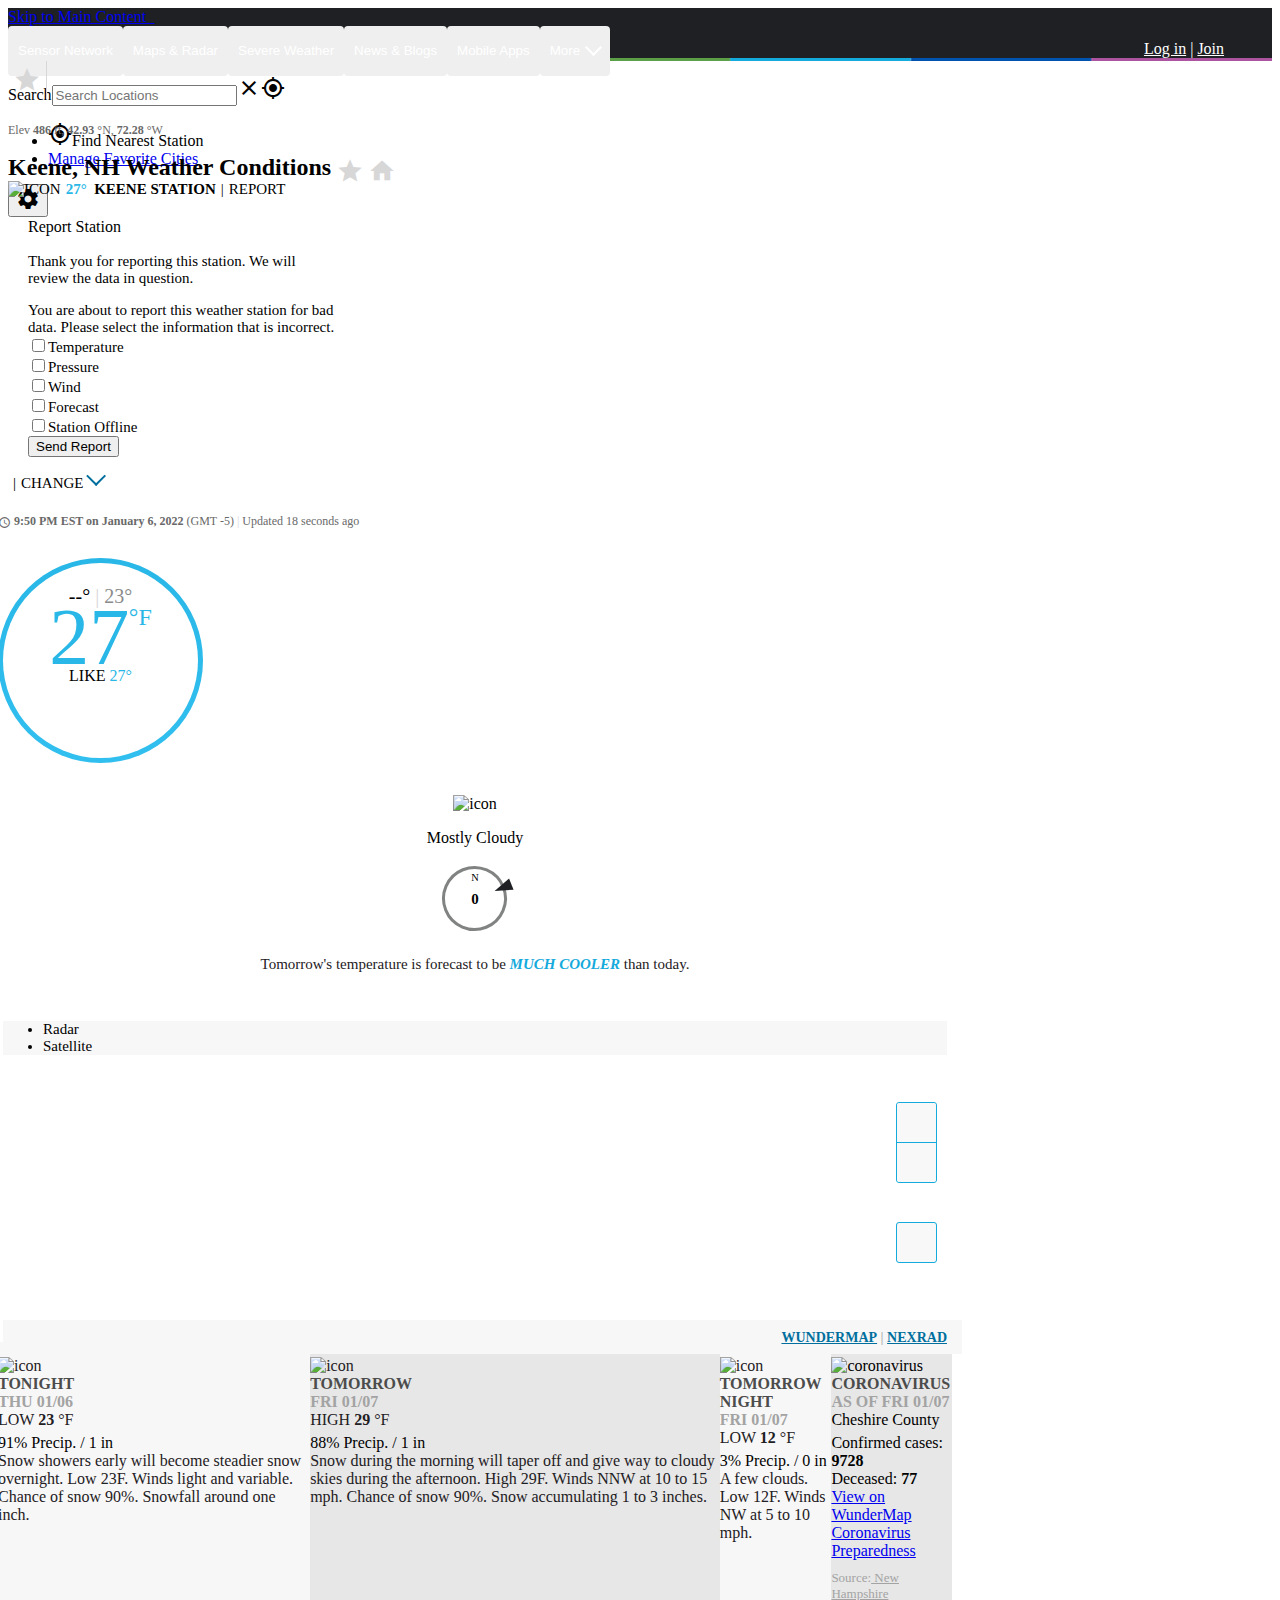
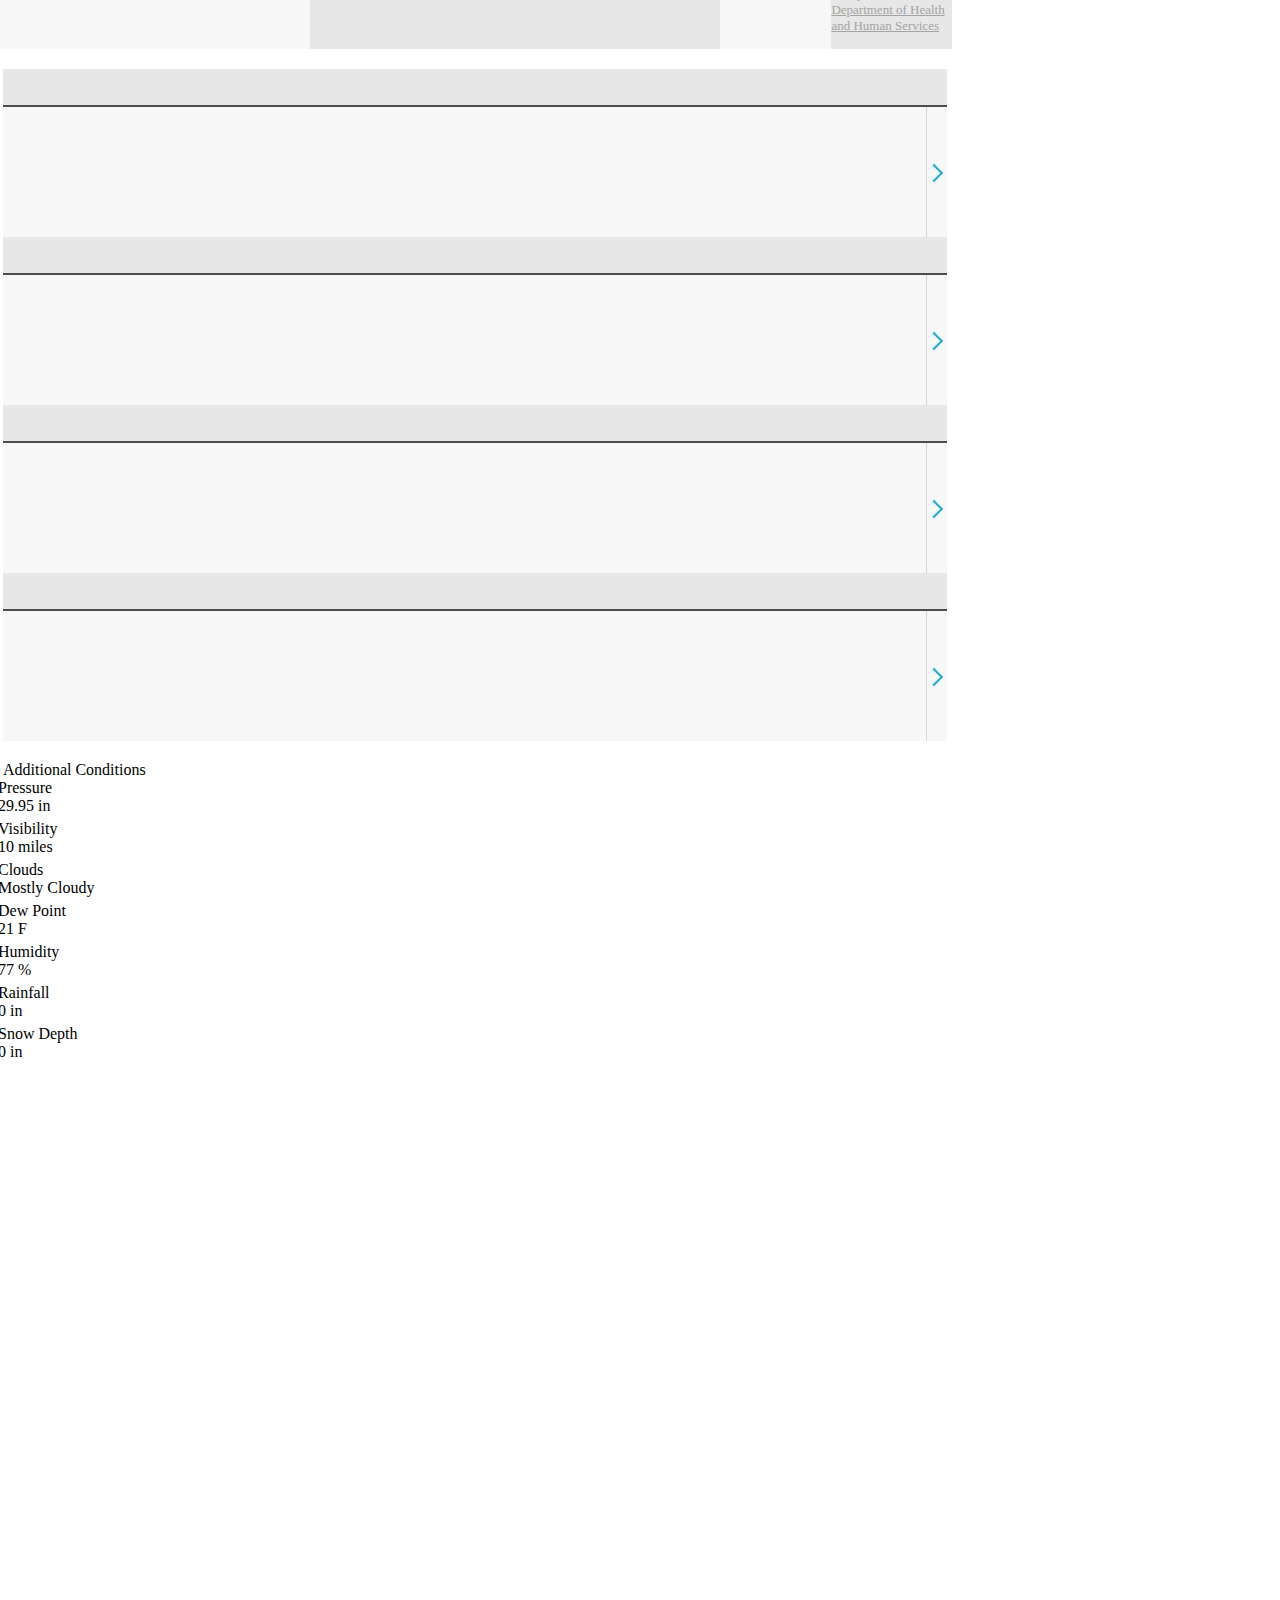
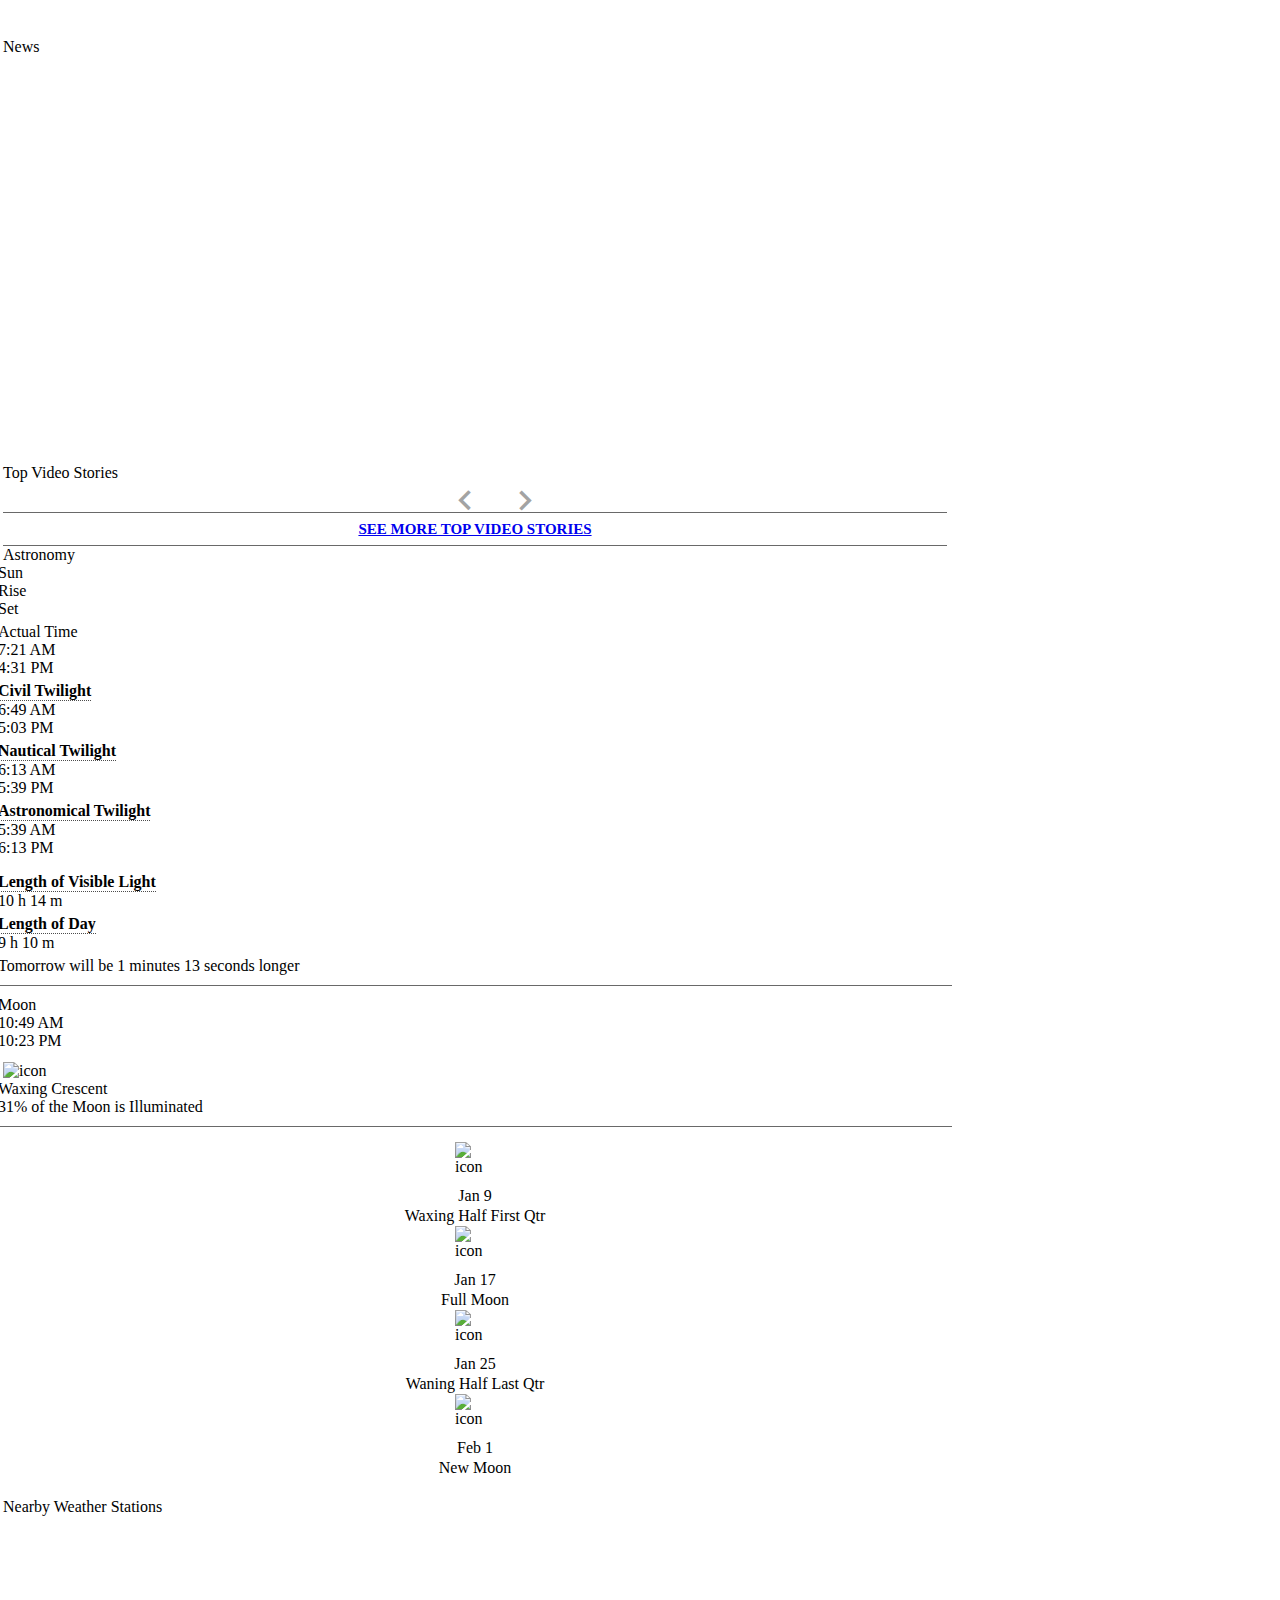
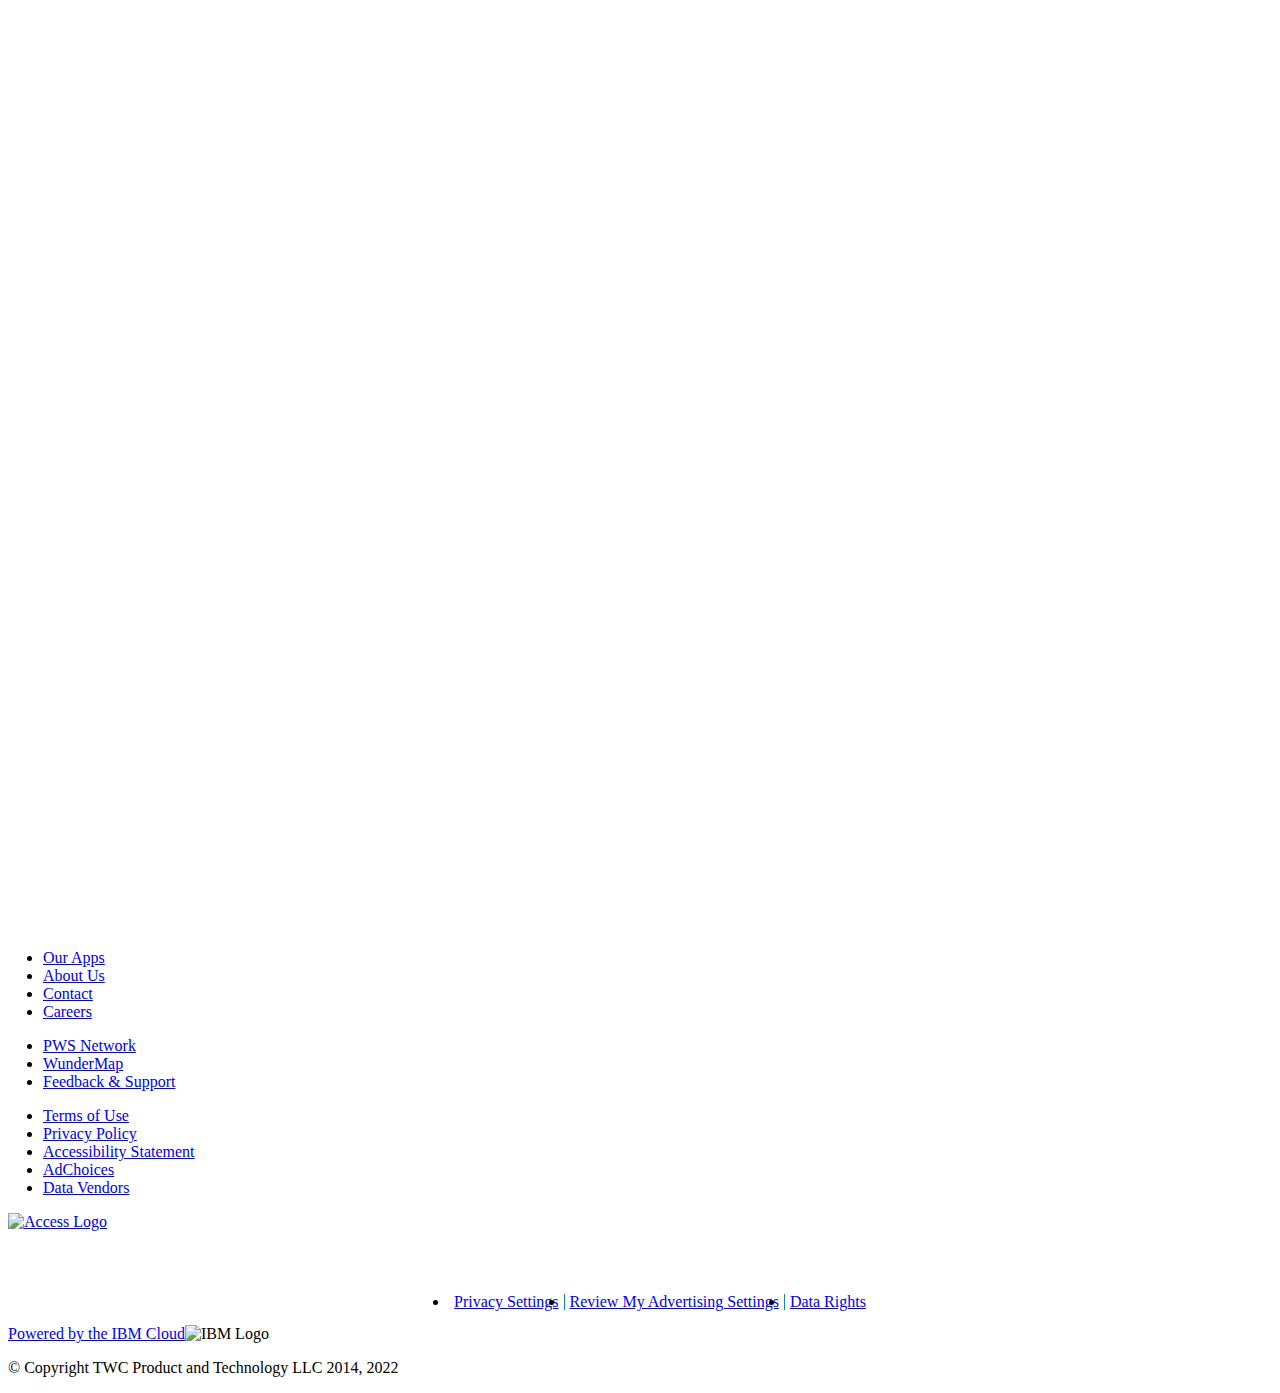
==== commit 64494a7e: "fixed the spinny" ====
--- a/Updates/worm_radio/ghost/master/var/weather2.html
+++ b/Updates/worm_radio/ghost/master/var/weather2.html
@@ -76,9 +76,9 @@
 </span><div matripple="" class="mat-ripple mat-button-ripple"></div><div class="mat-button-focus-overlay"></div></button><!----><mat-menu class=""><!----></mat-menu></menu-item><menu-item _ngcontent-sc156="" class="ng-star-inserted"><button aria-haspopup="true" mat-button="" class="mat-focus-indicator mat-menu-trigger mat-button mat-button-base wunder-g _mat-animation-noopable" title="News &amp; Blogs"><span class="mat-button-wrapper"> News &amp; Blogs
 </span><div matripple="" class="mat-ripple mat-button-ripple"></div><div class="mat-button-focus-overlay"></div></button><!----><mat-menu class=""><!----></mat-menu></menu-item><menu-item _ngcontent-sc156="" class="ng-star-inserted"><button aria-haspopup="true" mat-button="" class="mat-focus-indicator mat-menu-trigger mat-button mat-button-base wunder-b _mat-animation-noopable" title="Mobile Apps"><span class="mat-button-wrapper"> Mobile Apps
 </span><div matripple="" class="mat-ripple mat-button-ripple"></div><div class="mat-button-focus-overlay"></div></button><!----><mat-menu class=""><!----></mat-menu></menu-item><!----><menu-item-more _ngcontent-sc156=""><div class="more-item-menus"><mat-menu class="ng-star-inserted"><!----></mat-menu><mat-menu class="ng-star-inserted"><!----></mat-menu><mat-menu class="ng-star-inserted"><!----></mat-menu><mat-menu class="ng-star-inserted"><!----></mat-menu><mat-menu class="ng-star-inserted"><!----></mat-menu><!----></div><button aria-haspopup="true" mat-button="" class="mat-focus-indicator mat-menu-trigger mat-button mat-button-base more _mat-animation-noopable" title="More"><span class="mat-button-wrapper"> More
-</span><div matripple="" class="mat-ripple mat-button-ripple"></div><div class="mat-button-focus-overlay"></div></button><!----><mat-menu class=""><!----></mat-menu></menu-item-more></nav></lib-menu><!----><div _ngcontent-sc160=""></div><lib-search _ngcontent-sc160="" _nghost-sc158="" class="ng-star-inserted"><div _ngcontent-sc158="" id="wuForm-contain" class="wu-form-contain"><div _ngcontent-sc158="" id="wuForm" class="ui-front wu-form"><div _ngcontent-sc158="" id="wuSearch-contain" class="wu-search-contain ng-star-inserted"><label _ngcontent-sc158="" for="wuSearch" class="visuallyHidden">Search</label><input _ngcontent-sc158="" type="search" name="query" value="" id="wuSearch" placeholder="Search Locations" aria-label="Search" autocomplete="off" class="wu-search ng-untouched ng-pristine ng-valid"><span _ngcontent-sc158="" class="close-search"><i _ngcontent-sc158="" class="material-icons">close</i></span><span _ngcontent-sc158="" class="geolocate-wrap"><i _ngcontent-sc158="" aria-label="GPS Button" class="material-icons">gps_fixed</i></span></div><!----><!----><search-autocomplete _ngcontent-sc158="" _nghost-sc157=""><ul _ngcontent-sc157="" tabindex="0" class="ui-autocomplete ui-front ui-menu ui-widget ui-widget-content ui-corner-all hide"><li _ngcontent-sc157="" class="ui-autocomplete-geolocate ng-star-inserted"><div _ngcontent-sc157="" class="mimic-a menu-geolocate"><i _ngcontent-sc157="" class="material-icons">gps_fixed</i>Find Nearest Station </div></li><!----><!----><!----><!----><!----><!----><li _ngcontent-sc157="" class="ui-autocomplete-last ui-menu-item manage-favorites"><a _ngcontent-sc157="" tabindex="-1" href="/member/favorites" class="ui-corner-all">Manage Favorite Cities</a></li></ul></search-autocomplete></div></div></lib-search><lib-login _ngcontent-sc160="" _nghost-sc159="" class="ng-star-inserted"><div _ngcontent-sc159="" class="show-for-medium close-login-container"><!----><p _ngcontent-sc159="" class="wu-account ng-star-inserted"><span _ngcontent-sc159=""><a _ngcontent-sc159="" href="/login">Log in</a> | </span><a _ngcontent-sc159="" href="/signup">Join</a></p><!----></div><!----></lib-login><lib-settings _ngcontent-sc160="" class="ng-star-inserted"><header class="hide-for-small close-setting-container ng-star-inserted"><button id="wuSettings" class="wu-settings"><i class="material-icons close-setting">settings</i></button><!----></header><!----><!----></lib-settings><!----></div></div><sidenav _ngcontent-sc160="" class="sidenav" _nghost-sc144=""><button _ngcontent-sc144="" mat-button="" aria-label="Menu" class="mat-focus-indicator sidenav-toggle primary mat-button mat-button-base _mat-animation-noopable"><span class="mat-button-wrapper"><div _ngcontent-sc144=""></div><div _ngcontent-sc144=""></div><div _ngcontent-sc144=""></div></span><div matripple="" class="mat-ripple mat-button-ripple"></div><div class="mat-button-focus-overlay"></div></button><mat-sidenav-container _ngcontent-sc144="" class="mat-drawer-container mat-sidenav-container"><div class="mat-drawer-backdrop ng-star-inserted"></div><!----><div class="cdk-visually-hidden cdk-focus-trap-anchor" aria-hidden="true"></div><mat-sidenav _ngcontent-sc144="" tabindex="-1" mode="over" position="end" class="mat-drawer mat-sidenav sidenav-main-menu ng-tns-c141-0 ng-trigger ng-trigger-transform mat-drawer-end mat-drawer-over ng-star-inserted" style="box-shadow:none;visibility:hidden;"><div class="mat-drawer-inner-container ng-tns-c141-0"><mat-sidenav-container _ngcontent-sc144="" class="mat-drawer-container mat-sidenav-container ng-tns-c141-0"><div class="mat-drawer-backdrop ng-star-inserted" style=""></div><!----><div class="cdk-visually-hidden cdk-focus-trap-anchor" aria-hidden="true"></div><mat-sidenav _ngcontent-sc144="" tabindex="-1" mode="push" position="end" class="mat-drawer mat-sidenav sidenav-sub-menu ng-tns-c141-1 ng-trigger ng-trigger-transform mat-drawer-end mat-drawer-push ng-star-inserted" style="box-shadow:none;visibility:hidden;"><div class="mat-drawer-inner-container ng-tns-c141-1"><!----><!----><!----><!----><!----><!----><!----></div></mat-sidenav><div class="cdk-visually-hidden cdk-focus-trap-anchor" aria-hidden="true"></div><mat-sidenav-content _ngcontent-sc144="" class="mat-drawer-content mat-sidenav-content sidenav-main-menu-links" style="margin-left:;margin-right:;"><!----><button _ngcontent-sc144="" mat-button="" aria-label="Log in" class="mat-focus-indicator mat-button mat-button-base _mat-animation-noopable ng-star-inserted" style=""><span class="mat-button-wrapper"><i _ngcontent-sc144="" class="material-icons">account_box</i> Log in </span><div matripple="" class="mat-ripple mat-button-ripple"></div><div class="mat-button-focus-overlay"></div></button><!----><button _ngcontent-sc144="" mat-button="" aria-label="Join" class="mat-focus-indicator mat-button mat-button-base _mat-animation-noopable ng-star-inserted" style=""><span class="mat-button-wrapper"><i _ngcontent-sc144="" class="material-icons">person_add</i> Join </span><div matripple="" class="mat-ripple mat-button-ripple"></div><div class="mat-button-focus-overlay"></div></button><!----><button _ngcontent-sc144="" mat-button="" aria-label="Settings" class="mat-focus-indicator sidenav-toggle mat-button mat-button-base _mat-animation-noopable"><span class="mat-button-wrapper"><i _ngcontent-sc144="" class="material-icons">settings</i> Settings </span><div matripple="" class="mat-ripple mat-button-ripple"></div><div class="mat-button-focus-overlay"></div></button><button _ngcontent-sc144="" mat-button="" aria-label="Sensor Network" class="mat-focus-indicator sidenav-toggle mat-button wunder-r mat-button-base _mat-animation-noopable"><span class="mat-button-wrapper">Sensor Network</span><div matripple="" class="mat-ripple mat-button-ripple"></div><div class="mat-button-focus-overlay"></div></button><button _ngcontent-sc144="" mat-button="" aria-label="Maps &amp; Radar" class="mat-focus-indicator sidenav-toggle mat-button wunder-o mat-button-base _mat-animation-noopable"><span class="mat-button-wrapper">Maps &amp; Radar</span><div matripple="" class="mat-ripple mat-button-ripple"></div><div class="mat-button-focus-overlay"></div></button><button _ngcontent-sc144="" mat-button="" aria-label="Severe Weather" class="mat-focus-indicator sidenav-toggle mat-button wunder-y mat-button-base _mat-animation-noopable"><span class="mat-button-wrapper">Severe Weather</span><div matripple="" class="mat-ripple mat-button-ripple"></div><div class="mat-button-focus-overlay"></div></button><button _ngcontent-sc144="" mat-button="" aria-label="News &amp; Blogs" class="mat-focus-indicator sidenav-toggle mat-button wunder-g mat-button-base _mat-animation-noopable"><span class="mat-button-wrapper">News &amp; Blogs</span><div matripple="" class="mat-ripple mat-button-ripple"></div><div class="mat-button-focus-overlay"></div></button><button _ngcontent-sc144="" mat-button="" aria-label="Mobile Apps" class="mat-focus-indicator mat-button wunder-b mat-button-base _mat-animation-noopable"><span class="mat-button-wrapper">Mobile Apps</span><div matripple="" class="mat-ripple mat-button-ripple"></div><div class="mat-button-focus-overlay"></div></button><button _ngcontent-sc144="" mat-button="" aria-label="Historical Weather" class="mat-focus-indicator mat-button more mat-button-base _mat-animation-noopable"><span class="mat-button-wrapper">Historical Weather</span><div matripple="" class="mat-ripple mat-button-ripple"></div><div class="mat-button-focus-overlay"></div></button></mat-sidenav-content><!----></mat-sidenav-container></div></mat-sidenav><div class="cdk-visually-hidden cdk-focus-trap-anchor" aria-hidden="true"></div><mat-sidenav-content _ngcontent-sc144="" class="mat-drawer-content mat-sidenav-content" style="margin-left:;margin-right:;"><lib-favorites _ngcontent-sc160="" _nghost-sc147=""><div _ngcontent-sc147="" class="favs-container" style="background-image:url(undefined);"><div _ngcontent-sc147="" class="favs-wrapper"><div _ngcontent-sc147="" id="favorites" class="favorites"><div _ngcontent-sc147="" class="favorites-bar"><section _ngcontent-sc147="" aria-label="Favorite Location Links" style="display: inline-flex;"><div _ngcontent-sc147="" class="star-wrapper"><a _ngcontent-sc147="" href="/member/favorites" aria-label="Manage Favorites" class="favorites__star"><i _ngcontent-sc147="" class="material-icons">star</i></a></div><div _ngcontent-sc147="" class="favs"><!----><!----><!----></div></section></div><!----></div></div></div><!----></lib-favorites><div _ngcontent-sc162="" id="inner-wrap"><section _ngcontent-sc162="" id="inner-content" class="inner-content"><div _ngcontent-sc269="" class="region-content-severe-alert"><lib-severe-alert _ngcontent-sc269="" type="wide" _nghost-sc249=""><!----></lib-severe-alert></div><div _ngcontent-sc269="" class="region-content-top"><ad-wx-ws _ngcontent-sc269="" class="ng-star-inserted"><div id="top-banner-ad-browser" class="top-banner ad-wrap ad-desktop"><div id="WX_WindowShade"></div></div></ad-wx-ws><!----><ad-mw-position-1 _ngcontent-sc269="" _nghost-sc112="" class="ng-star-inserted"><div _ngcontent-sc112="" id="position-1-banner-ad-browser" class="top-banner ad-wrap ad-mobile"><div _ngcontent-sc112="" id="MW_Position1"></div></div></ad-mw-position-1><!----><lib-city-header _ngcontent-sc269="" _nghost-sc228=""><div _ngcontent-sc228="" class="row"><div _ngcontent-sc228="" class="columns small-12 city-header ng-star-inserted"><span _ngcontent-sc228="" class="subheading"><span _ngcontent-sc228="" class="ng-star-inserted">Elev <strong _ngcontent-sc228="">486</strong> ft, </span><!----><strong _ngcontent-sc228="">42.93</strong> °N, <strong _ngcontent-sc228="">72.28</strong> °W </span><h1 _ngcontent-sc228=""><span _ngcontent-sc228="">Keene, NH Weather Conditions</span><span _ngcontent-sc228="" class="icons"><i _ngcontent-sc228="" class="material-icons favorite-star">star_rate</i><i _ngcontent-sc228="" class="material-icons homecity-button">home</i></span></h1><div _ngcontent-sc228="" class="station-nav"><img _ngcontent-sc228="" alt="icon" class="station-condition" src="//www.wunderground.com/static/i/c/v4/31.svg"><a _ngcontent-sc228="" class="station-name"><lib-display-unit _ngcontent-sc228="" type="temperature" _nghost-sc145=""><span _ngcontent-sc145="" class="test-true wu-unit wu-unit-temperature is-degree-visible ng-star-inserted"><!----><!----><!----><span _ngcontent-sc145="" class="wu-value wu-value-to" style="color:#1fafdd;">28</span>&nbsp;<span _ngcontent-sc145="" class="wu-label"><span _ngcontent-sc145="" class="wu-degree">°</span><span _ngcontent-sc145="" class="ng-star-inserted">F</span><!----><!----></span><!----></span><!----><!----></lib-display-unit> Keene Station</a><span _ngcontent-sc228="" id="report-link" class="hide"><span _ngcontent-sc228="" class="separator">|</span><a _ngcontent-sc228="" data-toggle="report-box" class="report-link">Report</a><div _ngcontent-sc228="" id="report-box" data-dropdown="" data-close-on-click="true" class="dropdown-pane bottom report-box"><div _ngcontent-sc228="" class="report-station">Report Station</div><p _ngcontent-sc228="" id="report-inactive" class="hide">Thank you for reporting this station. We will review the data in question.</p><div _ngcontent-sc228="" id="report-active" class=""><p _ngcontent-sc228="" id="report-error" class="error hide"></p><p _ngcontent-sc228="">You are about to report this weather station for bad data. Please select the information that is incorrect.</p><form _ngcontent-sc228="" novalidate="" id="report-form" class="wuForm ng-untouched ng-pristine ng-valid"><div _ngcontent-sc228="" class="checkbox-wrap"><input _ngcontent-sc228="" type="checkbox" name="badtemp" formcontrolname="badtemp" id="badtemp" class="report-checkbox ng-untouched ng-pristine ng-valid"><label _ngcontent-sc228="" for="badtemp">Temperature</label></div><div _ngcontent-sc228="" class="checkbox-wrap"><input _ngcontent-sc228="" type="checkbox" name="badpress" formcontrolname="badpress" id="badpress" class="report-checkbox ng-untouched ng-pristine ng-valid"><label _ngcontent-sc228="" for="badpress">Pressure</label></div><div _ngcontent-sc228="" class="checkbox-wrap"><input _ngcontent-sc228="" type="checkbox" name="badwind" formcontrolname="badwind" id="badwind" class="report-checkbox ng-untouched ng-pristine ng-valid"><label _ngcontent-sc228="" for="badwind">Wind</label></div><div _ngcontent-sc228="" class="checkbox-wrap"><input _ngcontent-sc228="" type="checkbox" name="badfct" formcontrolname="badfct" id="badfct" class="report-checkbox ng-untouched ng-pristine ng-valid"><label _ngcontent-sc228="" for="badfct">Forecast</label></div><div _ngcontent-sc228="" class="checkbox-wrap"><input _ngcontent-sc228="" type="checkbox" name="badoff" formcontrolname="badoff" id="badoff" class="report-checkbox ng-untouched ng-pristine ng-valid"><label _ngcontent-sc228="" for="badoff">Station Offline</label></div><div _ngcontent-sc228="" class="submit-button"><button _ngcontent-sc228="" id="flagstationbutton" type="submit" form="report-form" class="button radius">Send Report</button></div></form></div></div></span><span _ngcontent-sc228="" class="separator">|</span><a _ngcontent-sc228="" id="station-select-button" class="station-select-button">Change</a></div><lib-station-select _ngcontent-sc228="" _nghost-sc227=""><div _ngcontent-sc227="" id="stationselector" class=""><div _ngcontent-sc227="" id="stationselector_loading" class="hide"></div><mat-expansion-panel _ngcontent-sc227="" class="mat-expansion-panel ng-tns-c208-13 _mat-animation-noopable"><div role="region" class="mat-expansion-panel-content ng-tns-c208-13 ng-trigger ng-trigger-bodyExpansion" id="cdk-accordion-child-35213" aria-labelledby="mat-expansion-panel-header-35213" style="height:0px;visibility:hidden;"><div class="mat-expansion-panel-body ng-tns-c208-13"><div _ngcontent-sc227="" id="stationselector_content" class="row ng-tns-c208-13"><div _ngcontent-sc227="" class="small-12 medium-6 large-4 columns"><lib-station-select-map _ngcontent-sc227="" id="stationselector_map" _nghost-sc225=""><lib-mini-map _ngcontent-sc225="" _nghost-sc222=""><div _ngcontent-sc222="" class="mini-map" style="height:450px;"><lib-zoom-control _ngcontent-sc222="" _nghost-sc220="" class="ng-star-inserted" style=""><div _ngcontent-sc220="" class="topRight zoomControl"><div _ngcontent-sc220="" class="zoomIn"><i _ngcontent-sc220="" class="fi-plus"></i></div><div _ngcontent-sc220="" class="zoomOut"><i _ngcontent-sc220="" class="fi-minus"></i></div><!----></div></lib-zoom-control><!----><!----></div></lib-mini-map></lib-station-select-map><div _ngcontent-sc227="" id="stationselector_toomany" class="hide"><p _ngcontent-sc227=""><a _ngcontent-sc227="" href="/wundermap/?lat=42.924&amp;lon=-72.27&amp;zoom=12&amp;wxsn=1">See more</a></p><p _ngcontent-sc227="">(<a _ngcontent-sc227="" class="map-reset">Reset Map</a>)</p></div></div><div _ngcontent-sc227="" class="small-12 medium-6 large-8 columns"><div _ngcontent-sc227="" class="row"><div _ngcontent-sc227="" class="small-12 medium-12 large-4 large-push-8 columns"><div _ngcontent-sc227="" class="current-container"><div _ngcontent-sc227="" class="title">Current Station</div><div _ngcontent-sc227="" id="stationselector_current"><div _ngcontent-sc227="" class="station-type is-pws ng-star-inserted" style="">Personal Weather Station</div><!----><!----><div _ngcontent-sc227="" class="station-name ng-star-inserted" style=""><a _ngcontent-sc227="" href="/history/daily/us/nh/keene/KNHKEENE61/date/2022-1-6"> Keene <span _ngcontent-sc227="" class="station-id">(KNHKEENE61)</span></a></div><!----><!----><div _ngcontent-sc227="" class="station-location"><span _ngcontent-sc227="">Location</span>: <strong _ngcontent-sc227="" class="location-data"><span _ngcontent-sc227="" class="station-city">Keene</span><span _ngcontent-sc227="" class="station-state">, NH</span></strong><div _ngcontent-sc227="" class="wx-data ng-star-inserted" style=""><span _ngcontent-sc227="">Elevation</span>: <span _ngcontent-sc227="" class="wx-value">486</span><span _ngcontent-sc227="" class="wx-unit">ft</span></div><!----></div></div></div></div><div _ngcontent-sc227="" class="small-12 medium-12 large-8 large-pull-4 columns"><div _ngcontent-sc227="" class="list-container"><div _ngcontent-sc227="" class="title">Nearby Weather Stations</div><div _ngcontent-sc227="" id="stationselector_nostations" class=""><p _ngcontent-sc227="">No PWS</p><p _ngcontent-sc227=""><a _ngcontent-sc227="" ng-click="reset()" class="map-reset">Reset Map</a>, or <a _ngcontent-sc227="" href="/member/devices/new">Add PWS</a>. </p><a _ngcontent-sc227="" href="javascript:void(0);" class="hide map-zoom-out">zoom out</a></div><lib-station-select-scroll _ngcontent-sc227="" _nghost-sc226="" class="hide"><div _ngcontent-sc226="" id="stationselector_list"><div _ngcontent-sc227="" id="stationselector_table"><!----></div></div></lib-station-select-scroll><div _ngcontent-sc227="" id="stationselector_list_footer" class="hide"><div _ngcontent-sc227="" class="scroll-fade"></div><span _ngcontent-sc227=""><span _ngcontent-sc227="">Showing</span>  <span _ngcontent-sc227="">Stations</span></span><span _ngcontent-sc227="" class="list-scroll-arrow list-scroll-up disabled"></span><span _ngcontent-sc227="" class="list-scroll-arrow list-scroll-down disabled"></span></div></div></div></div></div></div><!----></div></div></mat-expansion-panel><!----></div></lib-station-select></div><!----></div><div _ngcontent-sc228="" class="row"><!----></div></lib-city-header></div><section _ngcontent-sc162="" class="section"><div _ngcontent-sc162="" class="row"><div _ngcontent-sc162="" class="small-12 columns has-sidebar"><section _ngcontent-sc162="" id="main-page-content" aria-label="Main Content"></section></div></div><div _ngcontent-sc162="" class="row is-sidebar ng-star-inserted"></div><!----><div _ngcontent-sc162="" class="row mid-leader collapse"><div _ngcontent-sc162="" class="small-12 columns"></div></div></section><section _ngcontent-sc162="" class="section"><div _ngcontent-sc162="" class="row"><div _ngcontent-sc162="" class="small-12 columns"></div></div><div _ngcontent-sc162="" class="row is-sidebar"></div><div _ngcontent-sc162="" class="row mid-leader collapse"><div _ngcontent-sc162="" class="small-12 columns"></div></div></section><section _ngcontent-sc162="" class="section"><div _ngcontent-sc162="" class="row"><div _ngcontent-sc162="" class="small-12 columns"></div></div><div _ngcontent-sc162="" class="row is-sidebar"></div><div _ngcontent-sc162="" class="row mid-leader collapse"><div _ngcontent-sc162="" class="small-12 columns"></div></div></section><div _ngcontent-sc269="" class="region-content-main"><div _ngcontent-sc269="" class="row"><div _ngcontent-sc269="" class="small-12 columns has-sidebar"><div _ngcontent-sc269="" class="row"><div _ngcontent-sc269="" class="small-12 medium-6 columns"><lib-city-current-conditions _ngcontent-sc269="" _nghost-sc230=""><div _ngcontent-sc230="" class="city-conditions row collapse ng-star-inserted"><div _ngcontent-sc230="" class="small-12"><p _ngcontent-sc230="" class="timestamp"><span _ngcontent-sc230="" class="ng-star-inserted"><i _ngcontent-sc230="" class="material-icons">access_time</i><strong _ngcontent-sc230=""> 8:50 PM EST on January 6, 2022</strong> (GMT -5) <span _ngcontent-sc230="" class="separator">| </span></span><!----><span _ngcontent-sc230="" class="last-updated ng-star-inserted">Updated 9 seconds ago</span><!----></p></div><div _ngcontent-sc230="" class="conditions-circle-wrap small-12 medium-7 columns text-center"><div _ngcontent-sc230="" class="conditions-circle" style="background:linear-gradient(to bottom, #1fafdd, #28b7e6);"><div _ngcontent-sc230="" class="condition-data"><div _ngcontent-sc230="" class="hi-lo"><span _ngcontent-sc230="" class="hi">--°</span><span _ngcontent-sc230="" class="separator"> | </span><span _ngcontent-sc230="" class="lo">23°</span></div><div _ngcontent-sc230="" class="current-temp" style="color:#1fafdd;"><lib-display-unit _ngcontent-sc230="" type="temperature" _nghost-sc145=""><span _ngcontent-sc145="" class="test-true wu-unit wu-unit-temperature is-degree-visible ng-star-inserted"><!----><!----><!----><span _ngcontent-sc145="" class="wu-value wu-value-to" style="color:;">28</span>&nbsp;<span _ngcontent-sc145="" class="wu-label"><span _ngcontent-sc145="" class="wu-degree">°</span><span _ngcontent-sc145="" class="ng-star-inserted">F</span><!----><!----></span><!----></span><!----><!----></lib-display-unit></div><div _ngcontent-sc230="" class="feels-like"> like <span _ngcontent-sc230="" class="temp" style="color:#1fafdd;">28°</span></div></div></div></div><div _ngcontent-sc230="" class="conditions-extra small-9 medium-5 columns small-centered medium-uncentered"><div _ngcontent-sc230="" class="row"><div _ngcontent-sc230="" class="condition-icon small-6 medium-12 columns"><img _ngcontent-sc230="" alt="icon" src="//www.wunderground.com/static/i/c/v4/31.svg"><p _ngcontent-sc230="">Clear</p></div><div _ngcontent-sc230="" class="condition-wind small-6 medium-12 columns"><lib-wind-gauge _ngcontent-sc230="" _nghost-sc229="" class="ng-star-inserted"><div _ngcontent-sc229="" class="wind-compass-wrap"><div _ngcontent-sc229="" class="wind-compass" style="transform:rotate(113deg);"><div _ngcontent-sc229="" class="dial"><div _ngcontent-sc229="" class="arrow-direction"></div></div></div><div _ngcontent-sc229="" class="wind-north">N</div><header _ngcontent-sc229="" class="wind-speed"><strong _ngcontent-sc229="">0</strong></header></div></lib-wind-gauge><!----><!----><!----></div></div></div><div _ngcontent-sc230="" class="row ng-star-inserted"><div _ngcontent-sc230="" class="columns small-12"><p _ngcontent-sc230="" class="weather-quickie">Tomorrow's temperature is forecast to be <span class="b cooler">MUCH COOLER</span> than today.</p></div></div><!----></div><!----></lib-city-current-conditions></div><div _ngcontent-sc269="" class="small-12 medium-6 columns"><ad-mw-position-2 _ngcontent-sc269="" _nghost-sc113="" class="ng-star-inserted"><div _ngcontent-sc113="" id="position-2-banner-ad-browser" class="ad-wrap ad-mobile"><div _ngcontent-sc113="" id="MW_Position2"></div></div></ad-mw-position-2><!----><lib-city-map _ngcontent-sc269="" _nghost-sc231=""><div _ngcontent-sc231="" class="city-map-wrapper"><div _ngcontent-sc231="" class="weather-map city-map"><div _ngcontent-sc231="" class="ui-tabs header-tabs"><ul _ngcontent-sc231="" class="wundermap_module_tabs ui-tabs-nav tab-nav inline-list tab-over"><li _ngcontent-sc231="" class="ui-state-active"><a _ngcontent-sc231="">Radar</a></li><li _ngcontent-sc231="" class=""><a _ngcontent-sc231="">Satellite</a></li></ul></div><div _ngcontent-sc231="" class="content"><div _ngcontent-sc231="" class="wundermap_links"><a _ngcontent-sc231="" class="trim-small" href="/wundermap/?lat=&amp;lon=&amp;zoom=8&amp;radar=1&amp;wxstn=0" title="Keene Weather Radar on WunderMap">WunderMap</a><span _ngcontent-sc231="" class="split trim-small ng-star-inserted">|</span><!----><a _ngcontent-sc231="" title="Keene Weather Radar" href="/radar/us/nh/keene/box" class="ng-star-inserted"><span _ngcontent-sc231="">Nexrad</span></a><!----></div><div _ngcontent-sc231="" class="map"><div _ngcontent-sc231="" class="map-ui"><lib-mini-map _ngcontent-sc231="" _nghost-sc222=""><div _ngcontent-sc222="" class="mini-map" style="height:250px;"><lib-zoom-control _ngcontent-sc222="" _nghost-sc220="" class="ng-star-inserted"><div _ngcontent-sc220="" class="topRight zoomControl"><div _ngcontent-sc220="" class="zoomIn"><i _ngcontent-sc220="" class="fi-plus"></i></div><div _ngcontent-sc220="" class="zoomOut"><i _ngcontent-sc220="" class="fi-minus"></i></div><!----></div></lib-zoom-control><!----><lib-animator-buttons _ngcontent-sc222="" _nghost-sc221="" class="ng-star-inserted"><!----><div _ngcontent-sc221="" class="mapPlay ng-star-inserted"><i _ngcontent-sc221="" class="fi-play"></i></div><!----></lib-animator-buttons><!----></div></lib-mini-map></div><div _ngcontent-sc231="" class="logo"></div></div></div></div><div _ngcontent-sc231="" class="row crowd-switch"><div _ngcontent-sc231="" class="columns small-12 crowd-about"></div></div></div></lib-city-map></div></div><div _ngcontent-sc269="" class="row is-sidebar ng-star-inserted"><div _ngcontent-sc269="" class="region-sidebar"><ad-wx-top-300-var _ngcontent-sc269="" libsticky="" class="ng-star-inserted"><div id="atf-box-browser" class="atf-box ad-wrap ad-desktop"><div id="WX_Top300Variable"></div></div></ad-wx-top-300-var><!----></div></div><!----><div _ngcontent-sc269="" class="row city-forecast"><div _ngcontent-sc269="" class="small-12 columns"><lib-city-today-forecast _ngcontent-sc269="" _nghost-sc241=""><div _ngcontent-sc241="" class="row collapse today-forecast-wrap"><div _ngcontent-sc241="" class="small-12 medium-4 large-4 columns forecast-wrap ng-star-inserted"><div _ngcontent-sc241="" class="ng-star-inserted"><a _ngcontent-sc241="" class="module-link"><div _ngcontent-sc241="" class="columns small-6 medium-12"><div _ngcontent-sc241="" class="columns small-4 medium-3 icon-wrap"><img _ngcontent-sc241="" alt="icon" src="//www.wunderground.com/static/i/c/v4/16.svg"></div><div _ngcontent-sc241="" class="columns small-8 medium-9 forecast-box-header"><span _ngcontent-sc241="" class="day">Tonight</span><span _ngcontent-sc241="" class="date">Thu 01/06</span><span _ngcontent-sc241="" class="temp"><span _ngcontent-sc241="" class="primary-temp"> Low <lib-display-unit _ngcontent-sc241="" _nghost-sc145=""><span _ngcontent-sc145="" class="test-true wu-unit wu-unit-temperature is-degree-visible ng-star-inserted"><!----><!----><!----><span _ngcontent-sc145="" class="wu-value wu-value-to" style="color:;">23</span>&nbsp;<span _ngcontent-sc145="" class="wu-label"><span _ngcontent-sc145="" class="wu-degree">°</span><span _ngcontent-sc145="" class="ng-star-inserted">F</span><!----><!----></span><!----></span><!----><!----></lib-display-unit></span><!----></span></div></div></a><div _ngcontent-sc241="" class="columns small-6 medium-12"><div _ngcontent-sc241="" class="columns small-12"><a _ngcontent-sc241="" class="hook">91% Precip. <span _ngcontent-sc241="" class="ng-star-inserted">/ <lib-display-unit _ngcontent-sc241="" _nghost-sc145=""><span _ngcontent-sc145="" class="test-false wu-unit wu-unit-snow ng-star-inserted"><!----><!----><!----><span _ngcontent-sc145="" class="wu-value wu-value-to" style="color:;">1</span>&nbsp;<span _ngcontent-sc145="" class="wu-label"><span _ngcontent-sc145="" class="wu-degree">°</span><span _ngcontent-sc145="" class="ng-star-inserted">in</span><!----><!----></span><!----></span><!----><!----></lib-display-unit></span><!----></a><br _ngcontent-sc241=""><a _ngcontent-sc241="" class="module-link">Becoming cloudy with snow likely overnight. Low 23F. Winds light and variable. Chance of snow 90%. About one inch of snow expected.</a></div></div></div><!----></div><div _ngcontent-sc241="" class="small-12 medium-4 large-4 columns forecast-wrap ng-star-inserted"><div _ngcontent-sc241="" class="ng-star-inserted"><a _ngcontent-sc241="" class="module-link"><div _ngcontent-sc241="" class="columns small-6 medium-12"><div _ngcontent-sc241="" class="columns small-4 medium-3 icon-wrap"><img _ngcontent-sc241="" alt="icon" src="//www.wunderground.com/static/i/c/v4/16.svg"></div><div _ngcontent-sc241="" class="columns small-8 medium-9 forecast-box-header"><span _ngcontent-sc241="" class="day">Tomorrow</span><span _ngcontent-sc241="" class="date">Fri 01/07</span><span _ngcontent-sc241="" class="temp"><span _ngcontent-sc241="" class="primary-temp"> High <lib-display-unit _ngcontent-sc241="" _nghost-sc145=""><span _ngcontent-sc145="" class="test-true wu-unit wu-unit-temperature is-degree-visible ng-star-inserted"><!----><!----><!----><span _ngcontent-sc145="" class="wu-value wu-value-to" style="color:;">29</span>&nbsp;<span _ngcontent-sc145="" class="wu-label"><span _ngcontent-sc145="" class="wu-degree">°</span><span _ngcontent-sc145="" class="ng-star-inserted">F</span><!----><!----></span><!----></span><!----><!----></lib-display-unit></span><!----></span></div></div></a><div _ngcontent-sc241="" class="columns small-6 medium-12"><div _ngcontent-sc241="" class="columns small-12"><a _ngcontent-sc241="" class="hook">87% Precip. <span _ngcontent-sc241="" class="ng-star-inserted">/ <lib-display-unit _ngcontent-sc241="" _nghost-sc145=""><span _ngcontent-sc145="" class="test-false wu-unit wu-unit-snow ng-star-inserted"><!----><!----><!----><span _ngcontent-sc145="" class="wu-value wu-value-to" style="color:;">1</span>&nbsp;<span _ngcontent-sc145="" class="wu-label"><span _ngcontent-sc145="" class="wu-degree">°</span><span _ngcontent-sc145="" class="ng-star-inserted">in</span><!----><!----></span><!----></span><!----><!----></lib-display-unit></span><!----></a><br _ngcontent-sc241=""><a _ngcontent-sc241="" class="module-link">Snow during the morning will taper off and give way to cloudy skies during the afternoon. High 29F. Winds NNW at 10 to 15 mph. Chance of snow 90%. Snowfall around one inch.</a></div></div></div><!----></div><div _ngcontent-sc241="" class="small-12 medium-4 large-4 columns forecast-wrap ng-star-inserted"><div _ngcontent-sc241="" class="ng-star-inserted"><a _ngcontent-sc241="" class="module-link"><div _ngcontent-sc241="" class="columns small-6 medium-12"><div _ngcontent-sc241="" class="columns small-4 medium-3 icon-wrap"><img _ngcontent-sc241="" alt="icon" src="//www.wunderground.com/static/i/c/v4/29.svg"></div><div _ngcontent-sc241="" class="columns small-8 medium-9 forecast-box-header"><span _ngcontent-sc241="" class="day">Tomorrow night</span><span _ngcontent-sc241="" class="date">Fri 01/07</span><span _ngcontent-sc241="" class="temp"><span _ngcontent-sc241="" class="primary-temp"> Low <lib-display-unit _ngcontent-sc241="" _nghost-sc145=""><span _ngcontent-sc145="" class="test-true wu-unit wu-unit-temperature is-degree-visible ng-star-inserted"><!----><!----><!----><span _ngcontent-sc145="" class="wu-value wu-value-to" style="color:;">13</span>&nbsp;<span _ngcontent-sc145="" class="wu-label"><span _ngcontent-sc145="" class="wu-degree">°</span><span _ngcontent-sc145="" class="ng-star-inserted">F</span><!----><!----></span><!----></span><!----><!----></lib-display-unit></span><!----></span></div></div></a><div _ngcontent-sc241="" class="columns small-6 medium-12"><div _ngcontent-sc241="" class="columns small-12"><a _ngcontent-sc241="" class="hook">3% Precip. <span _ngcontent-sc241="" class="ng-star-inserted">/ <lib-display-unit _ngcontent-sc241="" _nghost-sc145=""><span _ngcontent-sc145="" class="test-false wu-unit wu-unit-snow ng-star-inserted"><!----><!----><!----><span _ngcontent-sc145="" class="wu-value wu-value-to" style="color:;">0</span>&nbsp;<span _ngcontent-sc145="" class="wu-label"><span _ngcontent-sc145="" class="wu-degree">°</span><span _ngcontent-sc145="" class="ng-star-inserted">in</span><!----><!----></span><!----></span><!----><!----></lib-display-unit></span><!----></a><br _ngcontent-sc241=""><a _ngcontent-sc241="" class="module-link">Clear to partly cloudy. Low 13F. Winds NW at 5 to 10 mph.</a></div></div></div><!----></div><!----><div _ngcontent-sc241="" class="small-12 medium-4 large-4 columns forecast-wrap"><lib-city-coronavirus _ngcontent-sc241="" _nghost-sc240=""><div _ngcontent-sc240="" class="columns small-6 medium-12"><div _ngcontent-sc240="" class="columns small-4 medium-3 icon-wrap"><img _ngcontent-sc240="" src="https://www.wunderground.com/static/images/icons/corona-local.svg" alt="coronavirus"></div><div _ngcontent-sc240="" class="columns small-8 medium-9 title-container"><span _ngcontent-sc240="" class="day">Coronavirus</span><span _ngcontent-sc240="" class="date ng-star-inserted">As of Fri 01/07</span><!----><span _ngcontent-sc240="" class="location ng-star-inserted">Cheshire County</span><!----></div></div><div _ngcontent-sc240="" class="columns small-6 medium-12"><div _ngcontent-sc240="" class="columns small-12 data-container"><!----><p _ngcontent-sc240="" class="ng-star-inserted">Confirmed cases: <span _ngcontent-sc240="" class="value">9728</span></p><p _ngcontent-sc240="" class="ng-star-inserted">Deceased: <span _ngcontent-sc240="" class="value">77</span></p><!----><!----><a _ngcontent-sc240="" href="/wundermap?covid=1&amp;lat=42.934&amp;lon=-72.278&amp;cm_ven=covid-map">View on WunderMap</a><br _ngcontent-sc240=""><a _ngcontent-sc240="" href="/prepare/coronavirus?cm_ven=covid-prepare">Coronavirus Preparedness</a><br _ngcontent-sc240=""><div _ngcontent-sc240="" class="source ng-star-inserted"><span _ngcontent-sc240="">Source:</span><a _ngcontent-sc240="" target="_blank" href="https://www.dhhs.nh.gov"> New Hampshire Department of Health and Human Services</a></div><!----></div></div></lib-city-coronavirus></div></div></lib-city-today-forecast><ad-mw-position-3 _ngcontent-sc269="" class="ng-star-inserted"><div id="position-3-banner-ad-browser" class="ad-wrap ad-mobile"><div id="MW_Position3"></div></div></ad-mw-position-3><!----></div></div><div _ngcontent-sc269="" class="row city-forecast"><div _ngcontent-sc269="" class="small-12 medium-3 columns"><lib-precip-tile _ngcontent-sc269="" _nghost-sc242=""><a _ngcontent-sc242="" href="/precipitation/us/nh/keene?cm_ven=localwx_modprecip"><div _ngcontent-sc242="" id="precipTopBar" class="tile-title"></div><div _ngcontent-sc242="" id="precipColorBar"></div><div _ngcontent-sc242="" id="precipBarChart"><div _ngcontent-sc242="" class="hook-arrow"></div></div></a></lib-precip-tile></div><div _ngcontent-sc269="" class="small-12 medium-3 columns"><lib-pollen-tile _ngcontent-sc269="" _nghost-sc243=""><a _ngcontent-sc243="" href="/health/us/nh/keene?cm_ven=localwx_modpollen"><div _ngcontent-sc243="" id="pollenTopBar" class="tile-title"></div><div _ngcontent-sc243="" id="pollenColorBar"></div><div _ngcontent-sc243="" id="pollenBarChart"><div _ngcontent-sc243="" class="hook-arrow"></div></div></a></lib-pollen-tile></div><div _ngcontent-sc269="" class="small-12 medium-3 columns"><lib-air-quality-tile _ngcontent-sc269="" _nghost-sc244=""><a _ngcontent-sc244="" href="/health/us/nh/keene?cm_ven=localwx_modaq"><div _ngcontent-sc244="" id="aqTopBar" class="tile-title"></div><div _ngcontent-sc244="" id="aqColorBar"></div><div _ngcontent-sc244="" id="aqBarChart"><div _ngcontent-sc244="" class="hook-arrow"></div></div></a></lib-air-quality-tile></div><div _ngcontent-sc269="" class="small-12 medium-3 columns"><lib-uv-tile _ngcontent-sc269="" _nghost-sc245=""><a _ngcontent-sc245="" href="/health/us/nh/keene?cm_ven=localwx_moduv"><div _ngcontent-sc245="" id="uvTopBar" class="tile-title"></div><div _ngcontent-sc245="" id="uvColorBar"></div><div _ngcontent-sc245="" id="uvBarChart"><div _ngcontent-sc245="" class="hook-arrow"></div></div></a></lib-uv-tile></div></div><div _ngcontent-sc269="" class="row mid-leader ng-star-inserted"><div _ngcontent-sc269="" class="small-12 columns"><ad-wx-mid-leader _ngcontent-sc269=""><div id="leaderboard-ad-1-browser" class="leaderboard-banner ad-wrap ad-desktop"><div id="WX_MidLeader"></div></div></ad-wx-mid-leader><ad-mw-position-4 _ngcontent-sc269=""><div id="position-4-banner-ad-browser" class="ad-wrap ad-mobile"><div id="MW_Position4"></div></div></ad-mw-position-4></div></div><!----></div></div><div _ngcontent-sc269="" class="row"><div _ngcontent-sc269="" class="small-12 columns has-sidebar"><div _ngcontent-sc269="" class="row city-forecast"><div _ngcontent-sc269="" class="small-12 medium-6 columns large-6"><lib-video-promo _ngcontent-sc269="" class="mobile-only" _nghost-sc250=""><div _ngcontent-sc250="" class="data-module video-promo"><div _ngcontent-sc250="" class="module-header">Top Video Stories</div><div _ngcontent-sc250="" class="content"><!----><!----><ul _ngcontent-sc250="" class="navigation"><li _ngcontent-sc250="" class="arrow"><i _ngcontent-sc250="" class="prev material-icons disabled">keyboard_arrow_left</i></li><!----><li _ngcontent-sc250="" class="arrow"><i _ngcontent-sc250="" class="next material-icons disabled">keyboard_arrow_right</i></li></ul></div><div _ngcontent-sc250="" class="view-more"><a _ngcontent-sc250="" href="/video/top-stories">See more Top Video Stories</a></div></div></lib-video-promo><lib-additional-conditions _ngcontent-sc269="" _nghost-sc223=""><lib-item-box _ngcontent-sc223="" title="Additional Conditions"><div class="data-module additional-conditions"><div class="module-header">Additional Conditions</div><div class="content"><div _ngcontent-sc223="" class="ng-star-inserted"><div _ngcontent-sc223="" class="row"><div _ngcontent-sc223="" class="small-4 columns">Pressure</div><div _ngcontent-sc223="" class="small-8 columns"><lib-display-unit _ngcontent-sc223="" type="pressure" _nghost-sc145=""><span _ngcontent-sc145="" class="test-false wu-unit wu-unit-pressure ng-star-inserted"><!----><!----><!----><span _ngcontent-sc145="" class="wu-value wu-value-to" style="color:;">29.96</span>&nbsp;<span _ngcontent-sc145="" class="wu-label"><span _ngcontent-sc145="" class="wu-degree">°</span><span _ngcontent-sc145="" class="ng-star-inserted">in</span><!----><!----></span><!----></span><!----><!----></lib-display-unit></div></div><div _ngcontent-sc223="" class="row"><div _ngcontent-sc223="" class="small-4 columns">Visibility</div><div _ngcontent-sc223="" class="small-8 columns"><lib-display-unit _ngcontent-sc223="" type="distance" _nghost-sc145=""><span _ngcontent-sc145="" class="test-false wu-unit wu-unit-distance ng-star-inserted"><!----><!----><!----><span _ngcontent-sc145="" class="wu-value wu-value-to" style="color:;">10</span>&nbsp;<span _ngcontent-sc145="" class="wu-label"><span _ngcontent-sc145="" class="wu-degree">°</span><span _ngcontent-sc145="" class="ng-star-inserted">miles</span><!----><!----></span><!----></span><!----><!----></lib-display-unit></div></div><div _ngcontent-sc223="" class="row"><div _ngcontent-sc223="" class="small-4 columns">Clouds</div><div _ngcontent-sc223="" class="small-8 columns"><span _ngcontent-sc223="" class="wx-value">Partly Cloudy</span></div></div><div _ngcontent-sc223="" class="row"><div _ngcontent-sc223="" class="small-4 columns">Dew Point</div><div _ngcontent-sc223="" class="small-8 columns"><lib-display-unit _ngcontent-sc223="" type="temperature" _nghost-sc145=""><span _ngcontent-sc145="" class="test-false wu-unit wu-unit-temperature ng-star-inserted"><!----><!----><!----><span _ngcontent-sc145="" class="wu-value wu-value-to" style="color:;">19</span>&nbsp;<span _ngcontent-sc145="" class="wu-label"><span _ngcontent-sc145="" class="wu-degree">°</span><span _ngcontent-sc145="" class="ng-star-inserted">F</span><!----><!----></span><!----></span><!----><!----></lib-display-unit></div></div><div _ngcontent-sc223="" class="row"><div _ngcontent-sc223="" class="small-4 columns">Humidity</div><div _ngcontent-sc223="" class="small-8 columns"><lib-display-unit _ngcontent-sc223="" type="humidity" _nghost-sc145=""><span _ngcontent-sc145="" class="test-false wu-unit wu-unit-humidity ng-star-inserted"><!----><!----><!----><span _ngcontent-sc145="" class="wu-value wu-value-to" style="color:;">72</span>&nbsp;<span _ngcontent-sc145="" class="wu-label"><span _ngcontent-sc145="" class="wu-degree">°</span><span _ngcontent-sc145="" class="ng-star-inserted">%</span><!----><!----></span><!----></span><!----><!----></lib-display-unit></div></div><div _ngcontent-sc223="" class="row"><div _ngcontent-sc223="" class="small-4 columns">Rainfall</div><div _ngcontent-sc223="" class="small-8 columns"><lib-display-unit _ngcontent-sc223="" type="rain" _nghost-sc145=""><span _ngcontent-sc145="" class="test-false wu-unit wu-unit-rain ng-star-inserted"><!----><!----><!----><span _ngcontent-sc145="" class="wu-value wu-value-to" style="color:;">0</span>&nbsp;<span _ngcontent-sc145="" class="wu-label"><span _ngcontent-sc145="" class="wu-degree">°</span><span _ngcontent-sc145="" class="ng-star-inserted">in</span><!----><!----></span><!----></span><!----><!----></lib-display-unit></div></div><div _ngcontent-sc223="" class="row"><div _ngcontent-sc223="" class="small-4 columns">Snow Depth</div><div _ngcontent-sc223="" class="small-8 columns"><lib-display-unit _ngcontent-sc223="" type="snow" _nghost-sc145=""><span _ngcontent-sc145="" class="test-false wu-unit wu-unit-snow ng-star-inserted"><!----><!----><!----><span _ngcontent-sc145="" class="wu-value wu-value-to" style="color:;">0</span>&nbsp;<span _ngcontent-sc145="" class="wu-label"><span _ngcontent-sc145="" class="wu-degree">°</span><span _ngcontent-sc145="" class="ng-star-inserted">in</span><!----><!----></span><!----></span><!----><!----></lib-display-unit></div></div></div><!----><!----></div></div></lib-item-box></lib-additional-conditions><lib-almanac _ngcontent-sc269="" _nghost-sc246=""><div _ngcontent-sc246="" class="data-module empty-block ng-star-inserted"><div _ngcontent-sc246="" class="module-header"></div></div><!----><!----></lib-almanac><lib-cat-six-latest-article _ngcontent-sc269="" _nghost-sc254="" class="ng-star-inserted"><div _ngcontent-sc254="" class="data-module empty-block ng-star-inserted"><div _ngcontent-sc254="" class="module-header">News</div></div><!----><!----></lib-cat-six-latest-article><!----></div><div _ngcontent-sc269="" class="small-12 medium-6 columns large-6"><lib-video-promo _ngcontent-sc269="" class="desktop-only" _nghost-sc250=""><div _ngcontent-sc250="" class="data-module video-promo"><div _ngcontent-sc250="" class="module-header">Top Video Stories</div><div _ngcontent-sc250="" class="content"><!----><!----><ul _ngcontent-sc250="" class="navigation"><li _ngcontent-sc250="" class="arrow"><i _ngcontent-sc250="" class="prev material-icons disabled">keyboard_arrow_left</i></li><!----><li _ngcontent-sc250="" class="arrow"><i _ngcontent-sc250="" class="next material-icons disabled">keyboard_arrow_right</i></li></ul></div><div _ngcontent-sc250="" class="view-more"><a _ngcontent-sc250="" href="/video/top-stories">See more Top Video Stories</a></div></div></lib-video-promo><lib-astronomy _ngcontent-sc269="" _nghost-sc238=""><div _ngcontent-sc238="" class="data-module city-astronomy"><div _ngcontent-sc238="" class="module-header"><span _ngcontent-sc238="" translate="Astronomy" translatecontext="city-astronomy">Astronomy</span></div><div _ngcontent-sc238="" class="content ng-star-inserted"><div _ngcontent-sc238="" class="row collapse"><div _ngcontent-sc238="" class="columns small-6 data-title">Sun</div><div _ngcontent-sc238="" class="columns small-3 data-title">Rise</div><div _ngcontent-sc238="" class="columns small-3 data-title">Set</div></div><div _ngcontent-sc238="" class="row collapse"><div _ngcontent-sc238="" class="columns small-6">Actual Time</div><div _ngcontent-sc238="" class="columns small-3"><span _ngcontent-sc238="" class="data-point">7:21</span> AM </div><div _ngcontent-sc238="" class="columns small-3"><span _ngcontent-sc238="" class="data-point">4:31</span> PM</div></div><div _ngcontent-sc238="" class="row collapse"><div _ngcontent-sc238="" class="columns small-6"><span _ngcontent-sc238="" mattooltip="The time period when the sun is no more than 6 degrees below the horizon at either sunrise or sunset. The horizon should be clearly defined and the brightest stars should be visible under good atmospheric conditions (i.e. no moonlight, or other lights). One still should be able to carry on ordinary outdoor activities." class="with-tooltip" aria-describedby="cdk-describedby-message-138747" cdk-describedby-host=""> Civil Twilight </span><!----></div><div _ngcontent-sc238="" class="columns small-3"><span _ngcontent-sc238="" class="data-point">6:49</span> AM</div><div _ngcontent-sc238="" class="columns small-3"><span _ngcontent-sc238="" class="data-point">5:03</span> PM</div></div><div _ngcontent-sc238="" class="row collapse"><div _ngcontent-sc238="" class="columns small-6"><span _ngcontent-sc238="" mattooltip="The time period when the sun is between 6 and 12 degrees below the horizon at either sunrise or sunset. The horizon is well defined and the outline of objects might be visible without artificial light. Ordinary outdoor activities are not possible at this time without extra illumination." class="with-tooltip" aria-describedby="cdk-describedby-message-138748" cdk-describedby-host=""> Nautical Twilight </span><!----></div><div _ngcontent-sc238="" class="columns small-3"><span _ngcontent-sc238="" class="data-point">6:13</span> AM</div><div _ngcontent-sc238="" class="columns small-3"><span _ngcontent-sc238="" class="data-point">5:39</span> PM</div></div><div _ngcontent-sc238="" class="row collapse"><div _ngcontent-sc238="" class="columns small-6"><span _ngcontent-sc238="" mattooltip="The time period when the sun is between 12 and 18 degrees below the horizon at either sunrise or sunset. The sun does not contribute to the illumination of the sky before this time in the morning, or after this time in the evening. In the beginning of morning astronomical twilight and at the end of astronomical twilight in the evening, sky illumination is very faint, and might be undetectable." class="with-tooltip" aria-describedby="cdk-describedby-message-138749" cdk-describedby-host=""> Astronomical Twilight </span><!----></div><div _ngcontent-sc238="" class="columns small-3"><span _ngcontent-sc238="" class="data-point">5:39</span> AM</div><div _ngcontent-sc238="" class="columns small-3"><span _ngcontent-sc238="" class="data-point">6:13</span> PM</div></div><div _ngcontent-sc238="" class="row collapse vis-light-length ng-star-inserted"><div _ngcontent-sc238="" class="columns small-6"><span _ngcontent-sc238="" mattooltip="The time of Civil Sunset minus the time of Civil Sunrise." class="with-tooltip" aria-describedby="cdk-describedby-message-138750" cdk-describedby-host=""> Length of Visible Light </span><!----></div><div _ngcontent-sc238="" class="columns small-6"><span _ngcontent-sc238="" class="data-point">10</span> h <span _ngcontent-sc238="" class="data-point">14</span> m </div></div><!----><div _ngcontent-sc238="" class="row collapse ng-star-inserted"><div _ngcontent-sc238="" class="columns small-6"><span _ngcontent-sc238="" mattooltip="The time of Actual Sunset minus the time of Actual Sunrise. The change in length of daylight between today and tomorrow is also listed when available." class="with-tooltip" aria-describedby="cdk-describedby-message-138751" cdk-describedby-host=""> Length of Day </span><!----></div><div _ngcontent-sc238="" class="columns small-6"><span _ngcontent-sc238="" class="data-point">9</span> h <span _ngcontent-sc238="" class="data-point">10</span> m </div></div><!----><div _ngcontent-sc238="" class="row columns tomorrow-phrase ng-star-inserted"> Tomorrow will be <span _ngcontent-sc238="" class="data-point">1</span> minutes <span _ngcontent-sc238="" class="data-point">13</span> seconds longer </div><!----><div _ngcontent-sc238="" class="row collapse moon-rise-set"><div _ngcontent-sc238="" class="columns small-6">Moon</div><div _ngcontent-sc238="" class="columns small-3"><span _ngcontent-sc238="" class="data-point">10:49</span> AM</div><div _ngcontent-sc238="" class="columns small-3"><span _ngcontent-sc238="" class="data-point">10:23</span> PM</div></div><div _ngcontent-sc238="" class="row collapse phase-today ng-star-inserted"><div _ngcontent-sc238="" class="columns small-2"><img _ngcontent-sc238="" alt="icon" class="moon-icon-today" src="//www.wunderground.com/static/i/moon/n-05.svg"></div><div _ngcontent-sc238="" class="columns small-10 moon-phase"><div _ngcontent-sc238="" class="phase-name">waxing crescent</div><span _ngcontent-sc238="" class="data-point">31%</span> of the Moon is Illuminated </div></div><!----><div _ngcontent-sc238="" class="row collapse phases-future ng-star-inserted"><div _ngcontent-sc238="" class="columns small-3 ng-star-inserted"><img _ngcontent-sc238="" alt="icon" class="moon-icon-future" src="//www.wunderground.com/static/i/moon/n-07.svg"><div _ngcontent-sc238="" class="phases-date">Jan 9</div><div _ngcontent-sc238="" class="phases-name">Waxing Half First Qtr</div></div><div _ngcontent-sc238="" class="columns small-3 ng-star-inserted"><img _ngcontent-sc238="" alt="icon" class="moon-icon-future" src="//www.wunderground.com/static/i/moon/n-15.svg"><div _ngcontent-sc238="" class="phases-date">Jan 17</div><div _ngcontent-sc238="" class="phases-name">Full Moon</div></div><div _ngcontent-sc238="" class="columns small-3 ng-star-inserted"><img _ngcontent-sc238="" alt="icon" class="moon-icon-future" src="//www.wunderground.com/static/i/moon/n-22.svg"><div _ngcontent-sc238="" class="phases-date">Jan 25</div><div _ngcontent-sc238="" class="phases-name">Waning Half Last Qtr</div></div><div _ngcontent-sc238="" class="columns small-3 ng-star-inserted"><img _ngcontent-sc238="" alt="icon" class="moon-icon-future" src="//www.wunderground.com/static/i/moon/n-01.svg"><div _ngcontent-sc238="" class="phases-date">Feb 1</div><div _ngcontent-sc238="" class="phases-name">New Moon</div></div><!----></div><!----></div><!----></div></lib-astronomy></div><!----></div><div _ngcontent-sc269="" class="row is-sidebar ng-star-inserted"><div _ngcontent-sc269="" class="region-content-details-sidebar"><ad-wx-mid-300-var _ngcontent-sc269="" libsticky=""><div id="ad-wx-mid-300-var-browser" class="ad-wrap ad-desktop"><div id="WX_Mid300Variable"></div></div></ad-wx-mid-300-var><ad-mw-position-5 _ngcontent-sc269=""><div id="position-5-banner-ad-browser" class="bottom-banner ad-wrap ad-mobile"><div id="MW_Position5"></div></div></ad-mw-position-5></div></div><!----><div _ngcontent-sc269="" class="row mid-leader ng-star-inserted"><div _ngcontent-sc269="" class="small-12 columns"><ad-wx-hsd-leader _ngcontent-sc269=""><div id="leaderboard-ad-2-browser" class="leaderboard-banner ad-wrap ad-desktop"><div id="WX_HsdLeader"></div></div></ad-wx-hsd-leader></div></div><!----></div></div><div _ngcontent-sc269="" class="row"><div _ngcontent-sc269="" class="small-12 columns nearby-wrapper has-sidebar"><div _ngcontent-sc269="" class="row"><div _ngcontent-sc269="" class="small-12 columns"><lib-nearby-stations _ngcontent-sc269="" _nghost-sc248=""><div _ngcontent-sc248="" class="data-module empty-block ng-star-inserted"><div _ngcontent-sc248="" class="module-header"><div _ngcontent-sc248="" class="show-for-medium component-title">Nearby Weather Stations</div></div></div><!----><!----></lib-nearby-stations></div></div><div _ngcontent-sc269="" class="row is-sidebar ng-star-inserted"><div _ngcontent-sc269="" class="region-sidebar"><ad-wx-bot-300-var _ngcontent-sc269="" libsticky=""><div id="wx-bot-300-var-browser" class="ad-wrap ad-desktop"><div id="WX_Bot300Variable"></div></div></ad-wx-bot-300-var></div></div><!----></div></div><div _ngcontent-sc269="" class="region-footer ng-star-inserted"><ad-taboola _ngcontent-sc269="" type="today" _nghost-sc123=""><div _ngcontent-sc123="" class="ad-taboola"><div _ngcontent-sc123="" class="row"><!----><div _ngcontent-sc123="" id="taboola-today-thumbnails" class="taboola-container ng-star-inserted"></div><!----><!----><!----><!----><!----><!----><!----></div></div></ad-taboola><ad-triple-box _ngcontent-sc269="" _nghost-sc111=""><div _ngcontent-sc111="" class="row show-for-medium triple-box"><div _ngcontent-sc111="" class="small-12 medium-6 large-4 columns"><ad-wx-adx1 _ngcontent-sc111=""><div id="wx-adx1-browser" class="ad-wrap ad-desktop"><div id="WX_Bot300AdX1"></div></div></ad-wx-adx1></div><div _ngcontent-sc111="" class="small-12 medium-6 large-4 columns"><ad-wx-adx2 _ngcontent-sc111=""><div id="wx-adx2-browser" class="ad-wrap ad-desktop"><div id="WX_Bot300AdX2"></div></div></ad-wx-adx2></div><div _ngcontent-sc111="" class="small-12 medium-12 large-4 columns"><ad-wx-adx3 _ngcontent-sc111=""><div id="wx-adx3-browser" class="ad-wrap ad-desktop"><div id="WX_Bot300AdX3"></div></div></ad-wx-adx3></div></div></ad-triple-box></div><!----></div><div _ngcontent-sc162="" class="row collapse"><div _ngcontent-sc162="" class="small-12 columns"></div></div></section></div></mat-sidenav-content><!----></mat-sidenav-container></sidenav></wu-header><wu-footer _ngcontent-sc162="" _nghost-sc161=""><footer _ngcontent-sc161="" class="primary"><div _ngcontent-sc161="" class="row"><div _ngcontent-sc161="" class="small-12 large-6 large-centered columns"><div _ngcontent-sc161="" class="row"><div _ngcontent-sc161="" class="small-12 medium-4 columns"><ul _ngcontent-sc161="" class="no-bullet"><li _ngcontent-sc161=""><a _ngcontent-sc161="" href="/download" title="Weather Underground Mobile Apps">Our Apps</a></li><li _ngcontent-sc161=""><a _ngcontent-sc161="" href="/about/our-company" title="About Weather Underground">About Us</a></li><li _ngcontent-sc161=""><a _ngcontent-sc161="" href="/about/contact-us" title="Contact Weather Underground">Contact</a></li><li _ngcontent-sc161=""><a _ngcontent-sc161="" href="http://ibm.biz/BdH3av" rel="noopener" target="_blank">Careers</a></li></ul></div><div _ngcontent-sc161="" class="small-12 medium-4 columns"><ul _ngcontent-sc161="" class="no-bullet"><li _ngcontent-sc161=""><a _ngcontent-sc161="" href="/pws/overview" title="Personal Weather Station Network">PWS Network</a></li><li _ngcontent-sc161=""><a _ngcontent-sc161="" href="/wundermap" title="Experience WunderMap">WunderMap</a></li><li _ngcontent-sc161=""><a _ngcontent-sc161="" href="https://www.wunderground.com/feedback" target="_blank" rel="noopener" title="Customer Feedback for Weather Underground">Feedback &amp; Support</a></li></ul></div><div _ngcontent-sc161="" class="small-12 medium-4 columns"><ul _ngcontent-sc161="" class="no-bullet"><li _ngcontent-sc161=""><a _ngcontent-sc161="" href="/company/legal">Terms of Use</a></li><li _ngcontent-sc161=""><a _ngcontent-sc161="" href="/company/privacy-policy">Privacy Policy</a></li><li _ngcontent-sc161=""><a _ngcontent-sc161="" href="/accessibility-statement">Accessibility Statement</a></li><li _ngcontent-sc161=""><a _ngcontent-sc161="" href="/company/ad-choices" class="ad-choices">AdChoices</a></li><li _ngcontent-sc161=""><a _ngcontent-sc161="" href="/data-vendors">Data Vendors</a></li></ul></div></div></div></div><div _ngcontent-sc161="" class="row"><a _ngcontent-sc161="" href="https://www.essentialaccessibility.com/the-weather-channel?utm_source=theweatherchannelhomepage&amp;utm_medium=iconlarge&amp;utm_term=eachannelpage&amp;utm_content=header&amp;utm_campaign=theweatherchannel" class="columns accessibility-icon"><img _ngcontent-sc161="" alt="Access Logo" data-lazy="//www.wunderground.com/static/i/logos/ea-logo-desktop.svg"></a><div _ngcontent-sc161="" class="row privacy-links"><p _ngcontent-sc161="">We recognize our responsibility to use data and technology for good. Take control of your data.</p><ul _ngcontent-sc161="" class="no-bullet privacy"><!----><!----><!----><!----><li _ngcontent-sc161="" class="last"><a _ngcontent-sc161="" href="/data-rights" target="_blank">Data Rights</a></li></ul></div><div _ngcontent-sc161="" class="columns"><a _ngcontent-sc161="" href="https://www.ibm.com/cloud/" target="_blank" class="ibm-cloud">Powered by the IBM Cloud</a><img _ngcontent-sc161="" alt="IBM Logo" class="ibm-logo" data-lazy="//www.wunderground.com/static/i/logos/ibm-8-bar.svg"></div></div><div _ngcontent-sc161="" class="row"><!----><div _ngcontent-sc161="" class="columns copyright-wrap lazy-background ng-star-inserted"></div><!----></div><div _ngcontent-sc161="" class="row"><p _ngcontent-sc161="" class="copyright">© Copyright TWC Product and Technology LLC 2014, 2022</p></div></footer><span _ngcontent-sc161="" class="exit-off-canvas"></span></wu-footer></one-column-layout></app-today><!----><lib-privacy-toast _ngcontent-sc134=""></lib-privacy-toast><wu-gdpr _ngcontent-sc134="" _nghost-sc133=""></wu-gdpr><!----><!----><!----></app-root>
+</span><div matripple="" class="mat-ripple mat-button-ripple"></div><div class="mat-button-focus-overlay"></div></button><!----><mat-menu class=""><!----></mat-menu></menu-item-more></nav></lib-menu><!----><div _ngcontent-sc160=""></div><lib-search _ngcontent-sc160="" _nghost-sc158="" class="ng-star-inserted"><div _ngcontent-sc158="" id="wuForm-contain" class="wu-form-contain"><div _ngcontent-sc158="" id="wuForm" class="ui-front wu-form"><div _ngcontent-sc158="" id="wuSearch-contain" class="wu-search-contain ng-star-inserted"><label _ngcontent-sc158="" for="wuSearch" class="visuallyHidden">Search</label><input _ngcontent-sc158="" type="search" name="query" value="" id="wuSearch" placeholder="Search Locations" aria-label="Search" autocomplete="off" class="wu-search ng-untouched ng-pristine ng-valid"><span _ngcontent-sc158="" class="close-search"><i _ngcontent-sc158="" class="material-icons">close</i></span><span _ngcontent-sc158="" class="geolocate-wrap"><i _ngcontent-sc158="" aria-label="GPS Button" class="material-icons">gps_fixed</i></span></div><!----><!----><search-autocomplete _ngcontent-sc158="" _nghost-sc157=""><ul _ngcontent-sc157="" tabindex="0" class="ui-autocomplete ui-front ui-menu ui-widget ui-widget-content ui-corner-all hide"><li _ngcontent-sc157="" class="ui-autocomplete-geolocate ng-star-inserted"><div _ngcontent-sc157="" class="mimic-a menu-geolocate"><i _ngcontent-sc157="" class="material-icons">gps_fixed</i>Find Nearest Station </div></li><!----><!----><!----><!----><!----><!----><li _ngcontent-sc157="" class="ui-autocomplete-last ui-menu-item manage-favorites"><a _ngcontent-sc157="" tabindex="-1" href="/member/favorites" class="ui-corner-all">Manage Favorite Cities</a></li></ul></search-autocomplete></div></div></lib-search><lib-login _ngcontent-sc160="" _nghost-sc159="" class="ng-star-inserted"><div _ngcontent-sc159="" class="show-for-medium close-login-container"><!----><p _ngcontent-sc159="" class="wu-account ng-star-inserted"><span _ngcontent-sc159=""><a _ngcontent-sc159="" href="/login">Log in</a> | </span><a _ngcontent-sc159="" href="/signup">Join</a></p><!----></div><!----></lib-login><lib-settings _ngcontent-sc160="" class="ng-star-inserted"><header class="hide-for-small close-setting-container ng-star-inserted"><button id="wuSettings" class="wu-settings"><i class="material-icons close-setting">settings</i></button><!----></header><!----><!----></lib-settings><!----></div></div><sidenav _ngcontent-sc160="" class="sidenav" _nghost-sc144=""><button _ngcontent-sc144="" mat-button="" aria-label="Menu" class="mat-focus-indicator sidenav-toggle primary mat-button mat-button-base _mat-animation-noopable"><span class="mat-button-wrapper"><div _ngcontent-sc144=""></div><div _ngcontent-sc144=""></div><div _ngcontent-sc144=""></div></span><div matripple="" class="mat-ripple mat-button-ripple"></div><div class="mat-button-focus-overlay"></div></button><mat-sidenav-container _ngcontent-sc144="" class="mat-drawer-container mat-sidenav-container"><div class="mat-drawer-backdrop ng-star-inserted"></div><!----><div class="cdk-visually-hidden cdk-focus-trap-anchor" aria-hidden="true"></div><mat-sidenav _ngcontent-sc144="" tabindex="-1" mode="over" position="end" class="mat-drawer mat-sidenav sidenav-main-menu ng-tns-c141-0 ng-trigger ng-trigger-transform mat-drawer-end mat-drawer-over ng-star-inserted" style="box-shadow:none;visibility:hidden;"><div class="mat-drawer-inner-container ng-tns-c141-0"><mat-sidenav-container _ngcontent-sc144="" class="mat-drawer-container mat-sidenav-container ng-tns-c141-0"><div class="mat-drawer-backdrop ng-star-inserted" style=""></div><!----><div class="cdk-visually-hidden cdk-focus-trap-anchor" aria-hidden="true"></div><mat-sidenav _ngcontent-sc144="" tabindex="-1" mode="push" position="end" class="mat-drawer mat-sidenav sidenav-sub-menu ng-tns-c141-1 ng-trigger ng-trigger-transform mat-drawer-end mat-drawer-push ng-star-inserted" style="box-shadow:none;visibility:hidden;"><div class="mat-drawer-inner-container ng-tns-c141-1"><!----><!----><!----><!----><!----><!----><!----></div></mat-sidenav><div class="cdk-visually-hidden cdk-focus-trap-anchor" aria-hidden="true"></div><mat-sidenav-content _ngcontent-sc144="" class="mat-drawer-content mat-sidenav-content sidenav-main-menu-links" style="margin-left:;margin-right:;"><!----><button _ngcontent-sc144="" mat-button="" aria-label="Log in" class="mat-focus-indicator mat-button mat-button-base _mat-animation-noopable ng-star-inserted" style=""><span class="mat-button-wrapper"><i _ngcontent-sc144="" class="material-icons">account_box</i> Log in </span><div matripple="" class="mat-ripple mat-button-ripple"></div><div class="mat-button-focus-overlay"></div></button><!----><button _ngcontent-sc144="" mat-button="" aria-label="Join" class="mat-focus-indicator mat-button mat-button-base _mat-animation-noopable ng-star-inserted" style=""><span class="mat-button-wrapper"><i _ngcontent-sc144="" class="material-icons">person_add</i> Join </span><div matripple="" class="mat-ripple mat-button-ripple"></div><div class="mat-button-focus-overlay"></div></button><!----><button _ngcontent-sc144="" mat-button="" aria-label="Settings" class="mat-focus-indicator sidenav-toggle mat-button mat-button-base _mat-animation-noopable"><span class="mat-button-wrapper"><i _ngcontent-sc144="" class="material-icons">settings</i> Settings </span><div matripple="" class="mat-ripple mat-button-ripple"></div><div class="mat-button-focus-overlay"></div></button><button _ngcontent-sc144="" mat-button="" aria-label="Sensor Network" class="mat-focus-indicator sidenav-toggle mat-button wunder-r mat-button-base _mat-animation-noopable"><span class="mat-button-wrapper">Sensor Network</span><div matripple="" class="mat-ripple mat-button-ripple"></div><div class="mat-button-focus-overlay"></div></button><button _ngcontent-sc144="" mat-button="" aria-label="Maps &amp; Radar" class="mat-focus-indicator sidenav-toggle mat-button wunder-o mat-button-base _mat-animation-noopable"><span class="mat-button-wrapper">Maps &amp; Radar</span><div matripple="" class="mat-ripple mat-button-ripple"></div><div class="mat-button-focus-overlay"></div></button><button _ngcontent-sc144="" mat-button="" aria-label="Severe Weather" class="mat-focus-indicator sidenav-toggle mat-button wunder-y mat-button-base _mat-animation-noopable"><span class="mat-button-wrapper">Severe Weather</span><div matripple="" class="mat-ripple mat-button-ripple"></div><div class="mat-button-focus-overlay"></div></button><button _ngcontent-sc144="" mat-button="" aria-label="News &amp; Blogs" class="mat-focus-indicator sidenav-toggle mat-button wunder-g mat-button-base _mat-animation-noopable"><span class="mat-button-wrapper">News &amp; Blogs</span><div matripple="" class="mat-ripple mat-button-ripple"></div><div class="mat-button-focus-overlay"></div></button><button _ngcontent-sc144="" mat-button="" aria-label="Mobile Apps" class="mat-focus-indicator mat-button wunder-b mat-button-base _mat-animation-noopable"><span class="mat-button-wrapper">Mobile Apps</span><div matripple="" class="mat-ripple mat-button-ripple"></div><div class="mat-button-focus-overlay"></div></button><button _ngcontent-sc144="" mat-button="" aria-label="Historical Weather" class="mat-focus-indicator mat-button more mat-button-base _mat-animation-noopable"><span class="mat-button-wrapper">Historical Weather</span><div matripple="" class="mat-ripple mat-button-ripple"></div><div class="mat-button-focus-overlay"></div></button></mat-sidenav-content><!----></mat-sidenav-container></div></mat-sidenav><div class="cdk-visually-hidden cdk-focus-trap-anchor" aria-hidden="true"></div><mat-sidenav-content _ngcontent-sc144="" class="mat-drawer-content mat-sidenav-content" style="margin-left:;margin-right:;"><lib-favorites _ngcontent-sc160="" _nghost-sc147=""><div _ngcontent-sc147="" class="favs-container" style="background-image:url(undefined);"><div _ngcontent-sc147="" class="favs-wrapper"><div _ngcontent-sc147="" id="favorites" class="favorites"><div _ngcontent-sc147="" class="favorites-bar"><section _ngcontent-sc147="" aria-label="Favorite Location Links" style="display: inline-flex;"><div _ngcontent-sc147="" class="star-wrapper"><a _ngcontent-sc147="" href="/member/favorites" aria-label="Manage Favorites" class="favorites__star"><i _ngcontent-sc147="" class="material-icons">star</i></a></div><div _ngcontent-sc147="" class="favs"><!----><!----><!----></div></section></div><!----></div></div></div><!----></lib-favorites><div _ngcontent-sc162="" id="inner-wrap"><section _ngcontent-sc162="" id="inner-content" class="inner-content"><div _ngcontent-sc269="" class="region-content-severe-alert"><lib-severe-alert _ngcontent-sc269="" type="wide" _nghost-sc249=""><!----></lib-severe-alert></div><div _ngcontent-sc269="" class="region-content-top"><ad-wx-ws _ngcontent-sc269="" class="ng-star-inserted"><div id="top-banner-ad-browser" class="top-banner ad-wrap ad-desktop"><div id="WX_WindowShade"></div></div></ad-wx-ws><!----><ad-mw-position-1 _ngcontent-sc269="" _nghost-sc112="" class="ng-star-inserted"><div _ngcontent-sc112="" id="position-1-banner-ad-browser" class="top-banner ad-wrap ad-mobile"><div _ngcontent-sc112="" id="MW_Position1"></div></div></ad-mw-position-1><!----><lib-city-header _ngcontent-sc269="" _nghost-sc228=""><div _ngcontent-sc228="" class="row"><div _ngcontent-sc228="" class="columns small-12 city-header ng-star-inserted"><span _ngcontent-sc228="" class="subheading"><span _ngcontent-sc228="" class="ng-star-inserted">Elev <strong _ngcontent-sc228="">486</strong> ft, </span><!----><strong _ngcontent-sc228="">42.93</strong> °N, <strong _ngcontent-sc228="">72.28</strong> °W </span><h1 _ngcontent-sc228=""><span _ngcontent-sc228="">Keene, NH Weather Conditions</span><span _ngcontent-sc228="" class="icons"><i _ngcontent-sc228="" class="material-icons favorite-star">star_rate</i><i _ngcontent-sc228="" class="material-icons homecity-button">home</i></span></h1><div _ngcontent-sc228="" class="station-nav"><img _ngcontent-sc228="" alt="icon" class="station-condition" src="//www.wunderground.com/static/i/c/v4/27.svg"><a _ngcontent-sc228="" class="station-name"><lib-display-unit _ngcontent-sc228="" type="temperature" _nghost-sc145=""><span _ngcontent-sc145="" class="test-true wu-unit wu-unit-temperature is-degree-visible ng-star-inserted"><!----><!----><!----><span _ngcontent-sc145="" class="wu-value wu-value-to" style="color:#28b7e6;">27</span>&nbsp;<span _ngcontent-sc145="" class="wu-label"><span _ngcontent-sc145="" class="wu-degree">°</span><span _ngcontent-sc145="" class="ng-star-inserted">F</span><!----><!----></span><!----></span><!----><!----></lib-display-unit> Keene Station</a><span _ngcontent-sc228="" id="report-link" class="hide"><span _ngcontent-sc228="" class="separator">|</span><a _ngcontent-sc228="" data-toggle="report-box" class="report-link">Report</a><div _ngcontent-sc228="" id="report-box" data-dropdown="" data-close-on-click="true" class="dropdown-pane bottom report-box"><div _ngcontent-sc228="" class="report-station">Report Station</div><p _ngcontent-sc228="" id="report-inactive" class="hide">Thank you for reporting this station. We will review the data in question.</p><div _ngcontent-sc228="" id="report-active" class=""><p _ngcontent-sc228="" id="report-error" class="error hide"></p><p _ngcontent-sc228="">You are about to report this weather station for bad data. Please select the information that is incorrect.</p><form _ngcontent-sc228="" novalidate="" id="report-form" class="wuForm ng-untouched ng-pristine ng-valid"><div _ngcontent-sc228="" class="checkbox-wrap"><input _ngcontent-sc228="" type="checkbox" name="badtemp" formcontrolname="badtemp" id="badtemp" class="report-checkbox ng-untouched ng-pristine ng-valid"><label _ngcontent-sc228="" for="badtemp">Temperature</label></div><div _ngcontent-sc228="" class="checkbox-wrap"><input _ngcontent-sc228="" type="checkbox" name="badpress" formcontrolname="badpress" id="badpress" class="report-checkbox ng-untouched ng-pristine ng-valid"><label _ngcontent-sc228="" for="badpress">Pressure</label></div><div _ngcontent-sc228="" class="checkbox-wrap"><input _ngcontent-sc228="" type="checkbox" name="badwind" formcontrolname="badwind" id="badwind" class="report-checkbox ng-untouched ng-pristine ng-valid"><label _ngcontent-sc228="" for="badwind">Wind</label></div><div _ngcontent-sc228="" class="checkbox-wrap"><input _ngcontent-sc228="" type="checkbox" name="badfct" formcontrolname="badfct" id="badfct" class="report-checkbox ng-untouched ng-pristine ng-valid"><label _ngcontent-sc228="" for="badfct">Forecast</label></div><div _ngcontent-sc228="" class="checkbox-wrap"><input _ngcontent-sc228="" type="checkbox" name="badoff" formcontrolname="badoff" id="badoff" class="report-checkbox ng-untouched ng-pristine ng-valid"><label _ngcontent-sc228="" for="badoff">Station Offline</label></div><div _ngcontent-sc228="" class="submit-button"><button _ngcontent-sc228="" id="flagstationbutton" type="submit" form="report-form" class="button radius">Send Report</button></div></form></div></div></span><span _ngcontent-sc228="" class="separator">|</span><a _ngcontent-sc228="" id="station-select-button" class="station-select-button">Change</a></div><lib-station-select _ngcontent-sc228="" _nghost-sc227=""><div _ngcontent-sc227="" id="stationselector" class=""><div _ngcontent-sc227="" id="stationselector_loading" class="hide"></div><mat-expansion-panel _ngcontent-sc227="" class="mat-expansion-panel ng-tns-c208-13 _mat-animation-noopable"><div role="region" class="mat-expansion-panel-content ng-tns-c208-13 ng-trigger ng-trigger-bodyExpansion" id="cdk-accordion-child-34070" aria-labelledby="mat-expansion-panel-header-34070" style="height:0px;visibility:hidden;"><div class="mat-expansion-panel-body ng-tns-c208-13"><div _ngcontent-sc227="" id="stationselector_content" class="row ng-tns-c208-13"><div _ngcontent-sc227="" class="small-12 medium-6 large-4 columns"><lib-station-select-map _ngcontent-sc227="" id="stationselector_map" _nghost-sc225=""><lib-mini-map _ngcontent-sc225="" _nghost-sc222=""><div _ngcontent-sc222="" class="mini-map" style="height:450px;"><lib-zoom-control _ngcontent-sc222="" _nghost-sc220="" class="ng-star-inserted" style=""><div _ngcontent-sc220="" class="topRight zoomControl"><div _ngcontent-sc220="" class="zoomIn"><i _ngcontent-sc220="" class="fi-plus"></i></div><div _ngcontent-sc220="" class="zoomOut"><i _ngcontent-sc220="" class="fi-minus"></i></div><!----></div></lib-zoom-control><!----><!----></div></lib-mini-map></lib-station-select-map><div _ngcontent-sc227="" id="stationselector_toomany" class="hide"><p _ngcontent-sc227=""><a _ngcontent-sc227="" href="/wundermap/?lat=42.924&amp;lon=-72.27&amp;zoom=12&amp;wxsn=1">See more</a></p><p _ngcontent-sc227="">(<a _ngcontent-sc227="" class="map-reset">Reset Map</a>)</p></div></div><div _ngcontent-sc227="" class="small-12 medium-6 large-8 columns"><div _ngcontent-sc227="" class="row"><div _ngcontent-sc227="" class="small-12 medium-12 large-4 large-push-8 columns"><div _ngcontent-sc227="" class="current-container"><div _ngcontent-sc227="" class="title">Current Station</div><div _ngcontent-sc227="" id="stationselector_current"><div _ngcontent-sc227="" class="station-type is-pws ng-star-inserted" style="">Personal Weather Station</div><!----><!----><div _ngcontent-sc227="" class="station-name ng-star-inserted" style=""><a _ngcontent-sc227="" href="/history/daily/us/nh/keene/KNHKEENE61/date/2022-1-6"> Keene <span _ngcontent-sc227="" class="station-id">(KNHKEENE61)</span></a></div><!----><!----><div _ngcontent-sc227="" class="station-location"><span _ngcontent-sc227="">Location</span>: <strong _ngcontent-sc227="" class="location-data"><span _ngcontent-sc227="" class="station-city">Keene</span><span _ngcontent-sc227="" class="station-state">, NH</span></strong><div _ngcontent-sc227="" class="wx-data ng-star-inserted" style=""><span _ngcontent-sc227="">Elevation</span>: <span _ngcontent-sc227="" class="wx-value">486</span><span _ngcontent-sc227="" class="wx-unit">ft</span></div><!----></div></div></div></div><div _ngcontent-sc227="" class="small-12 medium-12 large-8 large-pull-4 columns"><div _ngcontent-sc227="" class="list-container"><div _ngcontent-sc227="" class="title">Nearby Weather Stations</div><div _ngcontent-sc227="" id="stationselector_nostations" class=""><p _ngcontent-sc227="">No PWS</p><p _ngcontent-sc227=""><a _ngcontent-sc227="" ng-click="reset()" class="map-reset">Reset Map</a>, or <a _ngcontent-sc227="" href="/member/devices/new">Add PWS</a>. </p><a _ngcontent-sc227="" href="javascript:void(0);" class="hide map-zoom-out">zoom out</a></div><lib-station-select-scroll _ngcontent-sc227="" _nghost-sc226="" class="hide"><div _ngcontent-sc226="" id="stationselector_list"><div _ngcontent-sc227="" id="stationselector_table"><!----></div></div></lib-station-select-scroll><div _ngcontent-sc227="" id="stationselector_list_footer" class="hide"><div _ngcontent-sc227="" class="scroll-fade"></div><span _ngcontent-sc227=""><span _ngcontent-sc227="">Showing</span>  <span _ngcontent-sc227="">Stations</span></span><span _ngcontent-sc227="" class="list-scroll-arrow list-scroll-up disabled"></span><span _ngcontent-sc227="" class="list-scroll-arrow list-scroll-down disabled"></span></div></div></div></div></div></div><!----></div></div></mat-expansion-panel><!----></div></lib-station-select></div><!----></div><div _ngcontent-sc228="" class="row"><!----></div></lib-city-header></div><section _ngcontent-sc162="" class="section"><div _ngcontent-sc162="" class="row"><div _ngcontent-sc162="" class="small-12 columns has-sidebar"><section _ngcontent-sc162="" id="main-page-content" aria-label="Main Content"></section></div></div><div _ngcontent-sc162="" class="row is-sidebar ng-star-inserted"></div><!----><div _ngcontent-sc162="" class="row mid-leader collapse"><div _ngcontent-sc162="" class="small-12 columns"></div></div></section><section _ngcontent-sc162="" class="section"><div _ngcontent-sc162="" class="row"><div _ngcontent-sc162="" class="small-12 columns"></div></div><div _ngcontent-sc162="" class="row is-sidebar"></div><div _ngcontent-sc162="" class="row mid-leader collapse"><div _ngcontent-sc162="" class="small-12 columns"></div></div></section><section _ngcontent-sc162="" class="section"><div _ngcontent-sc162="" class="row"><div _ngcontent-sc162="" class="small-12 columns"></div></div><div _ngcontent-sc162="" class="row is-sidebar"></div><div _ngcontent-sc162="" class="row mid-leader collapse"><div _ngcontent-sc162="" class="small-12 columns"></div></div></section><div _ngcontent-sc269="" class="region-content-main"><div _ngcontent-sc269="" class="row"><div _ngcontent-sc269="" class="small-12 columns has-sidebar"><div _ngcontent-sc269="" class="row"><div _ngcontent-sc269="" class="small-12 medium-6 columns"><lib-city-current-conditions _ngcontent-sc269="" _nghost-sc230=""><div _ngcontent-sc230="" class="city-conditions row collapse ng-star-inserted"><div _ngcontent-sc230="" class="small-12"><p _ngcontent-sc230="" class="timestamp"><span _ngcontent-sc230="" class="ng-star-inserted"><i _ngcontent-sc230="" class="material-icons">access_time</i><strong _ngcontent-sc230=""> 9:50 PM EST on January 6, 2022</strong> (GMT -5) <span _ngcontent-sc230="" class="separator">| </span></span><!----><span _ngcontent-sc230="" class="last-updated ng-star-inserted">Updated 18 seconds ago</span><!----></p></div><div _ngcontent-sc230="" class="conditions-circle-wrap small-12 medium-7 columns text-center"><div _ngcontent-sc230="" class="conditions-circle" style="background:linear-gradient(to bottom, #28b7e6, #30bfef);"><div _ngcontent-sc230="" class="condition-data"><div _ngcontent-sc230="" class="hi-lo"><span _ngcontent-sc230="" class="hi">--°</span><span _ngcontent-sc230="" class="separator"> | </span><span _ngcontent-sc230="" class="lo">23°</span></div><div _ngcontent-sc230="" class="current-temp" style="color:#28b7e6;"><lib-display-unit _ngcontent-sc230="" type="temperature" _nghost-sc145=""><span _ngcontent-sc145="" class="test-true wu-unit wu-unit-temperature is-degree-visible ng-star-inserted"><!----><!----><!----><span _ngcontent-sc145="" class="wu-value wu-value-to" style="color:;">27</span>&nbsp;<span _ngcontent-sc145="" class="wu-label"><span _ngcontent-sc145="" class="wu-degree">°</span><span _ngcontent-sc145="" class="ng-star-inserted">F</span><!----><!----></span><!----></span><!----><!----></lib-display-unit></div><div _ngcontent-sc230="" class="feels-like"> like <span _ngcontent-sc230="" class="temp" style="color:#28b7e6;">27°</span></div></div></div></div><div _ngcontent-sc230="" class="conditions-extra small-9 medium-5 columns small-centered medium-uncentered"><div _ngcontent-sc230="" class="row"><div _ngcontent-sc230="" class="condition-icon small-6 medium-12 columns"><img _ngcontent-sc230="" alt="icon" src="//www.wunderground.com/static/i/c/v4/27.svg"><p _ngcontent-sc230="">Mostly Cloudy</p></div><div _ngcontent-sc230="" class="condition-wind small-6 medium-12 columns"><lib-wind-gauge _ngcontent-sc230="" _nghost-sc229="" class="ng-star-inserted"><div _ngcontent-sc229="" class="wind-compass-wrap"><div _ngcontent-sc229="" class="wind-compass" style="transform:rotate(68deg);"><div _ngcontent-sc229="" class="dial"><div _ngcontent-sc229="" class="arrow-direction"></div></div></div><div _ngcontent-sc229="" class="wind-north">N</div><header _ngcontent-sc229="" class="wind-speed"><strong _ngcontent-sc229="">0</strong></header></div></lib-wind-gauge><!----><!----><!----></div></div></div><div _ngcontent-sc230="" class="row ng-star-inserted"><div _ngcontent-sc230="" class="columns small-12"><p _ngcontent-sc230="" class="weather-quickie">Tomorrow's temperature is forecast to be <span class="b cooler">MUCH COOLER</span> than today.</p></div></div><!----></div><!----></lib-city-current-conditions></div><div _ngcontent-sc269="" class="small-12 medium-6 columns"><ad-mw-position-2 _ngcontent-sc269="" _nghost-sc113="" class="ng-star-inserted"><div _ngcontent-sc113="" id="position-2-banner-ad-browser" class="ad-wrap ad-mobile"><div _ngcontent-sc113="" id="MW_Position2"></div></div></ad-mw-position-2><!----><lib-city-map _ngcontent-sc269="" _nghost-sc231=""><div _ngcontent-sc231="" class="city-map-wrapper"><div _ngcontent-sc231="" class="weather-map city-map"><div _ngcontent-sc231="" class="ui-tabs header-tabs"><ul _ngcontent-sc231="" class="wundermap_module_tabs ui-tabs-nav tab-nav inline-list tab-over"><li _ngcontent-sc231="" class="ui-state-active"><a _ngcontent-sc231="">Radar</a></li><li _ngcontent-sc231="" class=""><a _ngcontent-sc231="">Satellite</a></li></ul></div><div _ngcontent-sc231="" class="content"><div _ngcontent-sc231="" class="wundermap_links"><a _ngcontent-sc231="" class="trim-small" href="/wundermap/?lat=&amp;lon=&amp;zoom=8&amp;radar=1&amp;wxstn=0" title="Keene Weather Radar on WunderMap">WunderMap</a><span _ngcontent-sc231="" class="split trim-small ng-star-inserted">|</span><!----><a _ngcontent-sc231="" title="Keene Weather Radar" href="/radar/us/nh/keene/box" class="ng-star-inserted"><span _ngcontent-sc231="">Nexrad</span></a><!----></div><div _ngcontent-sc231="" class="map"><div _ngcontent-sc231="" class="map-ui"><lib-mini-map _ngcontent-sc231="" _nghost-sc222=""><div _ngcontent-sc222="" class="mini-map" style="height:250px;"><lib-zoom-control _ngcontent-sc222="" _nghost-sc220="" class="ng-star-inserted"><div _ngcontent-sc220="" class="topRight zoomControl"><div _ngcontent-sc220="" class="zoomIn"><i _ngcontent-sc220="" class="fi-plus"></i></div><div _ngcontent-sc220="" class="zoomOut"><i _ngcontent-sc220="" class="fi-minus"></i></div><!----></div></lib-zoom-control><!----><lib-animator-buttons _ngcontent-sc222="" _nghost-sc221="" class="ng-star-inserted"><!----><div _ngcontent-sc221="" class="mapPlay ng-star-inserted"><i _ngcontent-sc221="" class="fi-play"></i></div><!----></lib-animator-buttons><!----></div></lib-mini-map></div><div _ngcontent-sc231="" class="logo"></div></div></div></div><div _ngcontent-sc231="" class="row crowd-switch"><div _ngcontent-sc231="" class="columns small-12 crowd-about"></div></div></div></lib-city-map></div></div><div _ngcontent-sc269="" class="row is-sidebar ng-star-inserted"><div _ngcontent-sc269="" class="region-sidebar"><ad-wx-top-300-var _ngcontent-sc269="" libsticky="" class="ng-star-inserted"><div id="atf-box-browser" class="atf-box ad-wrap ad-desktop"><div id="WX_Top300Variable"></div></div></ad-wx-top-300-var><!----></div></div><!----><div _ngcontent-sc269="" class="row city-forecast"><div _ngcontent-sc269="" class="small-12 columns"><lib-city-today-forecast _ngcontent-sc269="" _nghost-sc241=""><div _ngcontent-sc241="" class="row collapse today-forecast-wrap"><div _ngcontent-sc241="" class="small-12 medium-4 large-4 columns forecast-wrap ng-star-inserted"><div _ngcontent-sc241="" class="ng-star-inserted"><a _ngcontent-sc241="" class="module-link"><div _ngcontent-sc241="" class="columns small-6 medium-12"><div _ngcontent-sc241="" class="columns small-4 medium-3 icon-wrap"><img _ngcontent-sc241="" alt="icon" src="//www.wunderground.com/static/i/c/v4/16.svg"></div><div _ngcontent-sc241="" class="columns small-8 medium-9 forecast-box-header"><span _ngcontent-sc241="" class="day">Tonight</span><span _ngcontent-sc241="" class="date">Thu 01/06</span><span _ngcontent-sc241="" class="temp"><span _ngcontent-sc241="" class="primary-temp"> Low <lib-display-unit _ngcontent-sc241="" _nghost-sc145=""><span _ngcontent-sc145="" class="test-true wu-unit wu-unit-temperature is-degree-visible ng-star-inserted"><!----><!----><!----><span _ngcontent-sc145="" class="wu-value wu-value-to" style="color:;">23</span>&nbsp;<span _ngcontent-sc145="" class="wu-label"><span _ngcontent-sc145="" class="wu-degree">°</span><span _ngcontent-sc145="" class="ng-star-inserted">F</span><!----><!----></span><!----></span><!----><!----></lib-display-unit></span><!----></span></div></div></a><div _ngcontent-sc241="" class="columns small-6 medium-12"><div _ngcontent-sc241="" class="columns small-12"><a _ngcontent-sc241="" class="hook">91% Precip. <span _ngcontent-sc241="" class="ng-star-inserted">/ <lib-display-unit _ngcontent-sc241="" _nghost-sc145=""><span _ngcontent-sc145="" class="test-false wu-unit wu-unit-snow ng-star-inserted"><!----><!----><!----><span _ngcontent-sc145="" class="wu-value wu-value-to" style="color:;">1</span>&nbsp;<span _ngcontent-sc145="" class="wu-label"><span _ngcontent-sc145="" class="wu-degree">°</span><span _ngcontent-sc145="" class="ng-star-inserted">in</span><!----><!----></span><!----></span><!----><!----></lib-display-unit></span><!----></a><br _ngcontent-sc241=""><a _ngcontent-sc241="" class="module-link">Snow showers early will become steadier snow overnight. Low 23F. Winds light and variable. Chance of snow 90%. Snowfall around one inch.</a></div></div></div><!----></div><div _ngcontent-sc241="" class="small-12 medium-4 large-4 columns forecast-wrap ng-star-inserted"><div _ngcontent-sc241="" class="ng-star-inserted"><a _ngcontent-sc241="" class="module-link"><div _ngcontent-sc241="" class="columns small-6 medium-12"><div _ngcontent-sc241="" class="columns small-4 medium-3 icon-wrap"><img _ngcontent-sc241="" alt="icon" src="//www.wunderground.com/static/i/c/v4/16.svg"></div><div _ngcontent-sc241="" class="columns small-8 medium-9 forecast-box-header"><span _ngcontent-sc241="" class="day">Tomorrow</span><span _ngcontent-sc241="" class="date">Fri 01/07</span><span _ngcontent-sc241="" class="temp"><span _ngcontent-sc241="" class="primary-temp"> High <lib-display-unit _ngcontent-sc241="" _nghost-sc145=""><span _ngcontent-sc145="" class="test-true wu-unit wu-unit-temperature is-degree-visible ng-star-inserted"><!----><!----><!----><span _ngcontent-sc145="" class="wu-value wu-value-to" style="color:;">29</span>&nbsp;<span _ngcontent-sc145="" class="wu-label"><span _ngcontent-sc145="" class="wu-degree">°</span><span _ngcontent-sc145="" class="ng-star-inserted">F</span><!----><!----></span><!----></span><!----><!----></lib-display-unit></span><!----></span></div></div></a><div _ngcontent-sc241="" class="columns small-6 medium-12"><div _ngcontent-sc241="" class="columns small-12"><a _ngcontent-sc241="" class="hook">88% Precip. <span _ngcontent-sc241="" class="ng-star-inserted">/ <lib-display-unit _ngcontent-sc241="" _nghost-sc145=""><span _ngcontent-sc145="" class="test-false wu-unit wu-unit-snow ng-star-inserted"><!----><!----><!----><span _ngcontent-sc145="" class="wu-value wu-value-to" style="color:;">1</span>&nbsp;<span _ngcontent-sc145="" class="wu-label"><span _ngcontent-sc145="" class="wu-degree">°</span><span _ngcontent-sc145="" class="ng-star-inserted">in</span><!----><!----></span><!----></span><!----><!----></lib-display-unit></span><!----></a><br _ngcontent-sc241=""><a _ngcontent-sc241="" class="module-link">Snow during the morning will taper off and give way to cloudy skies during the afternoon. High 29F. Winds NNW at 10 to 15 mph. Chance of snow 90%. Snow accumulating 1 to 3 inches.</a></div></div></div><!----></div><div _ngcontent-sc241="" class="small-12 medium-4 large-4 columns forecast-wrap ng-star-inserted"><div _ngcontent-sc241="" class="ng-star-inserted"><a _ngcontent-sc241="" class="module-link"><div _ngcontent-sc241="" class="columns small-6 medium-12"><div _ngcontent-sc241="" class="columns small-4 medium-3 icon-wrap"><img _ngcontent-sc241="" alt="icon" src="//www.wunderground.com/static/i/c/v4/29.svg"></div><div _ngcontent-sc241="" class="columns small-8 medium-9 forecast-box-header"><span _ngcontent-sc241="" class="day">Tomorrow night</span><span _ngcontent-sc241="" class="date">Fri 01/07</span><span _ngcontent-sc241="" class="temp"><span _ngcontent-sc241="" class="primary-temp"> Low <lib-display-unit _ngcontent-sc241="" _nghost-sc145=""><span _ngcontent-sc145="" class="test-true wu-unit wu-unit-temperature is-degree-visible ng-star-inserted"><!----><!----><!----><span _ngcontent-sc145="" class="wu-value wu-value-to" style="color:;">12</span>&nbsp;<span _ngcontent-sc145="" class="wu-label"><span _ngcontent-sc145="" class="wu-degree">°</span><span _ngcontent-sc145="" class="ng-star-inserted">F</span><!----><!----></span><!----></span><!----><!----></lib-display-unit></span><!----></span></div></div></a><div _ngcontent-sc241="" class="columns small-6 medium-12"><div _ngcontent-sc241="" class="columns small-12"><a _ngcontent-sc241="" class="hook">3% Precip. <span _ngcontent-sc241="" class="ng-star-inserted">/ <lib-display-unit _ngcontent-sc241="" _nghost-sc145=""><span _ngcontent-sc145="" class="test-false wu-unit wu-unit-snow ng-star-inserted"><!----><!----><!----><span _ngcontent-sc145="" class="wu-value wu-value-to" style="color:;">0</span>&nbsp;<span _ngcontent-sc145="" class="wu-label"><span _ngcontent-sc145="" class="wu-degree">°</span><span _ngcontent-sc145="" class="ng-star-inserted">in</span><!----><!----></span><!----></span><!----><!----></lib-display-unit></span><!----></a><br _ngcontent-sc241=""><a _ngcontent-sc241="" class="module-link">A few clouds. Low 12F. Winds NW at 5 to 10 mph.</a></div></div></div><!----></div><!----><div _ngcontent-sc241="" class="small-12 medium-4 large-4 columns forecast-wrap"><lib-city-coronavirus _ngcontent-sc241="" _nghost-sc240=""><div _ngcontent-sc240="" class="columns small-6 medium-12"><div _ngcontent-sc240="" class="columns small-4 medium-3 icon-wrap"><img _ngcontent-sc240="" src="https://www.wunderground.com/static/images/icons/corona-local.svg" alt="coronavirus"></div><div _ngcontent-sc240="" class="columns small-8 medium-9 title-container"><span _ngcontent-sc240="" class="day">Coronavirus</span><span _ngcontent-sc240="" class="date ng-star-inserted">As of Fri 01/07</span><!----><span _ngcontent-sc240="" class="location ng-star-inserted">Cheshire County</span><!----></div></div><div _ngcontent-sc240="" class="columns small-6 medium-12"><div _ngcontent-sc240="" class="columns small-12 data-container"><!----><p _ngcontent-sc240="" class="ng-star-inserted">Confirmed cases: <span _ngcontent-sc240="" class="value">9728</span></p><p _ngcontent-sc240="" class="ng-star-inserted">Deceased: <span _ngcontent-sc240="" class="value">77</span></p><!----><!----><a _ngcontent-sc240="" href="/wundermap?covid=1&amp;lat=42.934&amp;lon=-72.278&amp;cm_ven=covid-map">View on WunderMap</a><br _ngcontent-sc240=""><a _ngcontent-sc240="" href="/prepare/coronavirus?cm_ven=covid-prepare">Coronavirus Preparedness</a><br _ngcontent-sc240=""><div _ngcontent-sc240="" class="source ng-star-inserted"><span _ngcontent-sc240="">Source:</span><a _ngcontent-sc240="" target="_blank" href="https://www.dhhs.nh.gov"> New Hampshire Department of Health and Human Services</a></div><!----></div></div></lib-city-coronavirus></div></div></lib-city-today-forecast><ad-mw-position-3 _ngcontent-sc269="" class="ng-star-inserted"><div id="position-3-banner-ad-browser" class="ad-wrap ad-mobile"><div id="MW_Position3"></div></div></ad-mw-position-3><!----></div></div><div _ngcontent-sc269="" class="row city-forecast"><div _ngcontent-sc269="" class="small-12 medium-3 columns"><lib-precip-tile _ngcontent-sc269="" _nghost-sc242=""><a _ngcontent-sc242="" href="/precipitation/us/nh/keene?cm_ven=localwx_modprecip"><div _ngcontent-sc242="" id="precipTopBar" class="tile-title"></div><div _ngcontent-sc242="" id="precipColorBar"></div><div _ngcontent-sc242="" id="precipBarChart"><div _ngcontent-sc242="" class="hook-arrow"></div></div></a></lib-precip-tile></div><div _ngcontent-sc269="" class="small-12 medium-3 columns"><lib-pollen-tile _ngcontent-sc269="" _nghost-sc243=""><a _ngcontent-sc243="" href="/health/us/nh/keene?cm_ven=localwx_modpollen"><div _ngcontent-sc243="" id="pollenTopBar" class="tile-title"></div><div _ngcontent-sc243="" id="pollenColorBar"></div><div _ngcontent-sc243="" id="pollenBarChart"><div _ngcontent-sc243="" class="hook-arrow"></div></div></a></lib-pollen-tile></div><div _ngcontent-sc269="" class="small-12 medium-3 columns"><lib-air-quality-tile _ngcontent-sc269="" _nghost-sc244=""><a _ngcontent-sc244="" href="/health/us/nh/keene?cm_ven=localwx_modaq"><div _ngcontent-sc244="" id="aqTopBar" class="tile-title"></div><div _ngcontent-sc244="" id="aqColorBar"></div><div _ngcontent-sc244="" id="aqBarChart"><div _ngcontent-sc244="" class="hook-arrow"></div></div></a></lib-air-quality-tile></div><div _ngcontent-sc269="" class="small-12 medium-3 columns"><lib-uv-tile _ngcontent-sc269="" _nghost-sc245=""><a _ngcontent-sc245="" href="/health/us/nh/keene?cm_ven=localwx_moduv"><div _ngcontent-sc245="" id="uvTopBar" class="tile-title"></div><div _ngcontent-sc245="" id="uvColorBar"></div><div _ngcontent-sc245="" id="uvBarChart"><div _ngcontent-sc245="" class="hook-arrow"></div></div></a></lib-uv-tile></div></div><div _ngcontent-sc269="" class="row mid-leader ng-star-inserted"><div _ngcontent-sc269="" class="small-12 columns"><ad-wx-mid-leader _ngcontent-sc269=""><div id="leaderboard-ad-1-browser" class="leaderboard-banner ad-wrap ad-desktop"><div id="WX_MidLeader"></div></div></ad-wx-mid-leader><ad-mw-position-4 _ngcontent-sc269=""><div id="position-4-banner-ad-browser" class="ad-wrap ad-mobile"><div id="MW_Position4"></div></div></ad-mw-position-4></div></div><!----></div></div><div _ngcontent-sc269="" class="row"><div _ngcontent-sc269="" class="small-12 columns has-sidebar"><div _ngcontent-sc269="" class="row city-forecast"><div _ngcontent-sc269="" class="small-12 medium-6 columns large-6"><lib-video-promo _ngcontent-sc269="" class="mobile-only" _nghost-sc250=""><div _ngcontent-sc250="" class="data-module video-promo"><div _ngcontent-sc250="" class="module-header">Top Video Stories</div><div _ngcontent-sc250="" class="content"><!----><!----><ul _ngcontent-sc250="" class="navigation"><li _ngcontent-sc250="" class="arrow"><i _ngcontent-sc250="" class="prev material-icons disabled">keyboard_arrow_left</i></li><!----><li _ngcontent-sc250="" class="arrow"><i _ngcontent-sc250="" class="next material-icons disabled">keyboard_arrow_right</i></li></ul></div><div _ngcontent-sc250="" class="view-more"><a _ngcontent-sc250="" href="/video/top-stories">See more Top Video Stories</a></div></div></lib-video-promo><lib-additional-conditions _ngcontent-sc269="" _nghost-sc223=""><lib-item-box _ngcontent-sc223="" title="Additional Conditions"><div class="data-module additional-conditions"><div class="module-header">Additional Conditions</div><div class="content"><div _ngcontent-sc223="" class="ng-star-inserted"><div _ngcontent-sc223="" class="row"><div _ngcontent-sc223="" class="small-4 columns">Pressure</div><div _ngcontent-sc223="" class="small-8 columns"><lib-display-unit _ngcontent-sc223="" type="pressure" _nghost-sc145=""><span _ngcontent-sc145="" class="test-false wu-unit wu-unit-pressure ng-star-inserted"><!----><!----><!----><span _ngcontent-sc145="" class="wu-value wu-value-to" style="color:;">29.95</span>&nbsp;<span _ngcontent-sc145="" class="wu-label"><span _ngcontent-sc145="" class="wu-degree">°</span><span _ngcontent-sc145="" class="ng-star-inserted">in</span><!----><!----></span><!----></span><!----><!----></lib-display-unit></div></div><div _ngcontent-sc223="" class="row"><div _ngcontent-sc223="" class="small-4 columns">Visibility</div><div _ngcontent-sc223="" class="small-8 columns"><lib-display-unit _ngcontent-sc223="" type="distance" _nghost-sc145=""><span _ngcontent-sc145="" class="test-false wu-unit wu-unit-distance ng-star-inserted"><!----><!----><!----><span _ngcontent-sc145="" class="wu-value wu-value-to" style="color:;">10</span>&nbsp;<span _ngcontent-sc145="" class="wu-label"><span _ngcontent-sc145="" class="wu-degree">°</span><span _ngcontent-sc145="" class="ng-star-inserted">miles</span><!----><!----></span><!----></span><!----><!----></lib-display-unit></div></div><div _ngcontent-sc223="" class="row"><div _ngcontent-sc223="" class="small-4 columns">Clouds</div><div _ngcontent-sc223="" class="small-8 columns"><span _ngcontent-sc223="" class="wx-value">Mostly Cloudy</span></div></div><div _ngcontent-sc223="" class="row"><div _ngcontent-sc223="" class="small-4 columns">Dew Point</div><div _ngcontent-sc223="" class="small-8 columns"><lib-display-unit _ngcontent-sc223="" type="temperature" _nghost-sc145=""><span _ngcontent-sc145="" class="test-false wu-unit wu-unit-temperature ng-star-inserted"><!----><!----><!----><span _ngcontent-sc145="" class="wu-value wu-value-to" style="color:;">21</span>&nbsp;<span _ngcontent-sc145="" class="wu-label"><span _ngcontent-sc145="" class="wu-degree">°</span><span _ngcontent-sc145="" class="ng-star-inserted">F</span><!----><!----></span><!----></span><!----><!----></lib-display-unit></div></div><div _ngcontent-sc223="" class="row"><div _ngcontent-sc223="" class="small-4 columns">Humidity</div><div _ngcontent-sc223="" class="small-8 columns"><lib-display-unit _ngcontent-sc223="" type="humidity" _nghost-sc145=""><span _ngcontent-sc145="" class="test-false wu-unit wu-unit-humidity ng-star-inserted"><!----><!----><!----><span _ngcontent-sc145="" class="wu-value wu-value-to" style="color:;">77</span>&nbsp;<span _ngcontent-sc145="" class="wu-label"><span _ngcontent-sc145="" class="wu-degree">°</span><span _ngcontent-sc145="" class="ng-star-inserted">%</span><!----><!----></span><!----></span><!----><!----></lib-display-unit></div></div><div _ngcontent-sc223="" class="row"><div _ngcontent-sc223="" class="small-4 columns">Rainfall</div><div _ngcontent-sc223="" class="small-8 columns"><lib-display-unit _ngcontent-sc223="" type="rain" _nghost-sc145=""><span _ngcontent-sc145="" class="test-false wu-unit wu-unit-rain ng-star-inserted"><!----><!----><!----><span _ngcontent-sc145="" class="wu-value wu-value-to" style="color:;">0</span>&nbsp;<span _ngcontent-sc145="" class="wu-label"><span _ngcontent-sc145="" class="wu-degree">°</span><span _ngcontent-sc145="" class="ng-star-inserted">in</span><!----><!----></span><!----></span><!----><!----></lib-display-unit></div></div><div _ngcontent-sc223="" class="row"><div _ngcontent-sc223="" class="small-4 columns">Snow Depth</div><div _ngcontent-sc223="" class="small-8 columns"><lib-display-unit _ngcontent-sc223="" type="snow" _nghost-sc145=""><span _ngcontent-sc145="" class="test-false wu-unit wu-unit-snow ng-star-inserted"><!----><!----><!----><span _ngcontent-sc145="" class="wu-value wu-value-to" style="color:;">0</span>&nbsp;<span _ngcontent-sc145="" class="wu-label"><span _ngcontent-sc145="" class="wu-degree">°</span><span _ngcontent-sc145="" class="ng-star-inserted">in</span><!----><!----></span><!----></span><!----><!----></lib-display-unit></div></div></div><!----><!----></div></div></lib-item-box></lib-additional-conditions><lib-almanac _ngcontent-sc269="" _nghost-sc246=""><div _ngcontent-sc246="" class="data-module empty-block ng-star-inserted"><div _ngcontent-sc246="" class="module-header"></div></div><!----><!----></lib-almanac><lib-cat-six-latest-article _ngcontent-sc269="" _nghost-sc254="" class="ng-star-inserted"><div _ngcontent-sc254="" class="data-module empty-block ng-star-inserted"><div _ngcontent-sc254="" class="module-header">News</div></div><!----><!----></lib-cat-six-latest-article><!----></div><div _ngcontent-sc269="" class="small-12 medium-6 columns large-6"><lib-video-promo _ngcontent-sc269="" class="desktop-only" _nghost-sc250=""><div _ngcontent-sc250="" class="data-module video-promo"><div _ngcontent-sc250="" class="module-header">Top Video Stories</div><div _ngcontent-sc250="" class="content"><!----><!----><ul _ngcontent-sc250="" class="navigation"><li _ngcontent-sc250="" class="arrow"><i _ngcontent-sc250="" class="prev material-icons disabled">keyboard_arrow_left</i></li><!----><li _ngcontent-sc250="" class="arrow"><i _ngcontent-sc250="" class="next material-icons disabled">keyboard_arrow_right</i></li></ul></div><div _ngcontent-sc250="" class="view-more"><a _ngcontent-sc250="" href="/video/top-stories">See more Top Video Stories</a></div></div></lib-video-promo><lib-astronomy _ngcontent-sc269="" _nghost-sc238=""><div _ngcontent-sc238="" class="data-module city-astronomy"><div _ngcontent-sc238="" class="module-header"><span _ngcontent-sc238="" translate="Astronomy" translatecontext="city-astronomy">Astronomy</span></div><div _ngcontent-sc238="" class="content ng-star-inserted"><div _ngcontent-sc238="" class="row collapse"><div _ngcontent-sc238="" class="columns small-6 data-title">Sun</div><div _ngcontent-sc238="" class="columns small-3 data-title">Rise</div><div _ngcontent-sc238="" class="columns small-3 data-title">Set</div></div><div _ngcontent-sc238="" class="row collapse"><div _ngcontent-sc238="" class="columns small-6">Actual Time</div><div _ngcontent-sc238="" class="columns small-3"><span _ngcontent-sc238="" class="data-point">7:21</span> AM </div><div _ngcontent-sc238="" class="columns small-3"><span _ngcontent-sc238="" class="data-point">4:31</span> PM</div></div><div _ngcontent-sc238="" class="row collapse"><div _ngcontent-sc238="" class="columns small-6"><span _ngcontent-sc238="" mattooltip="The time period when the sun is no more than 6 degrees below the horizon at either sunrise or sunset. The horizon should be clearly defined and the brightest stars should be visible under good atmospheric conditions (i.e. no moonlight, or other lights). One still should be able to carry on ordinary outdoor activities." class="with-tooltip" aria-describedby="cdk-describedby-message-136813" cdk-describedby-host=""> Civil Twilight </span><!----></div><div _ngcontent-sc238="" class="columns small-3"><span _ngcontent-sc238="" class="data-point">6:49</span> AM</div><div _ngcontent-sc238="" class="columns small-3"><span _ngcontent-sc238="" class="data-point">5:03</span> PM</div></div><div _ngcontent-sc238="" class="row collapse"><div _ngcontent-sc238="" class="columns small-6"><span _ngcontent-sc238="" mattooltip="The time period when the sun is between 6 and 12 degrees below the horizon at either sunrise or sunset. The horizon is well defined and the outline of objects might be visible without artificial light. Ordinary outdoor activities are not possible at this time without extra illumination." class="with-tooltip" aria-describedby="cdk-describedby-message-136814" cdk-describedby-host=""> Nautical Twilight </span><!----></div><div _ngcontent-sc238="" class="columns small-3"><span _ngcontent-sc238="" class="data-point">6:13</span> AM</div><div _ngcontent-sc238="" class="columns small-3"><span _ngcontent-sc238="" class="data-point">5:39</span> PM</div></div><div _ngcontent-sc238="" class="row collapse"><div _ngcontent-sc238="" class="columns small-6"><span _ngcontent-sc238="" mattooltip="The time period when the sun is between 12 and 18 degrees below the horizon at either sunrise or sunset. The sun does not contribute to the illumination of the sky before this time in the morning, or after this time in the evening. In the beginning of morning astronomical twilight and at the end of astronomical twilight in the evening, sky illumination is very faint, and might be undetectable." class="with-tooltip" aria-describedby="cdk-describedby-message-136815" cdk-describedby-host=""> Astronomical Twilight </span><!----></div><div _ngcontent-sc238="" class="columns small-3"><span _ngcontent-sc238="" class="data-point">5:39</span> AM</div><div _ngcontent-sc238="" class="columns small-3"><span _ngcontent-sc238="" class="data-point">6:13</span> PM</div></div><div _ngcontent-sc238="" class="row collapse vis-light-length ng-star-inserted"><div _ngcontent-sc238="" class="columns small-6"><span _ngcontent-sc238="" mattooltip="The time of Civil Sunset minus the time of Civil Sunrise." class="with-tooltip" aria-describedby="cdk-describedby-message-136816" cdk-describedby-host=""> Length of Visible Light </span><!----></div><div _ngcontent-sc238="" class="columns small-6"><span _ngcontent-sc238="" class="data-point">10</span> h <span _ngcontent-sc238="" class="data-point">14</span> m </div></div><!----><div _ngcontent-sc238="" class="row collapse ng-star-inserted"><div _ngcontent-sc238="" class="columns small-6"><span _ngcontent-sc238="" mattooltip="The time of Actual Sunset minus the time of Actual Sunrise. The change in length of daylight between today and tomorrow is also listed when available." class="with-tooltip" aria-describedby="cdk-describedby-message-136817" cdk-describedby-host=""> Length of Day </span><!----></div><div _ngcontent-sc238="" class="columns small-6"><span _ngcontent-sc238="" class="data-point">9</span> h <span _ngcontent-sc238="" class="data-point">10</span> m </div></div><!----><div _ngcontent-sc238="" class="row columns tomorrow-phrase ng-star-inserted"> Tomorrow will be <span _ngcontent-sc238="" class="data-point">1</span> minutes <span _ngcontent-sc238="" class="data-point">13</span> seconds longer </div><!----><div _ngcontent-sc238="" class="row collapse moon-rise-set"><div _ngcontent-sc238="" class="columns small-6">Moon</div><div _ngcontent-sc238="" class="columns small-3"><span _ngcontent-sc238="" class="data-point">10:49</span> AM</div><div _ngcontent-sc238="" class="columns small-3"><span _ngcontent-sc238="" class="data-point">10:23</span> PM</div></div><div _ngcontent-sc238="" class="row collapse phase-today ng-star-inserted"><div _ngcontent-sc238="" class="columns small-2"><img _ngcontent-sc238="" alt="icon" class="moon-icon-today" src="//www.wunderground.com/static/i/moon/n-05.svg"></div><div _ngcontent-sc238="" class="columns small-10 moon-phase"><div _ngcontent-sc238="" class="phase-name">waxing crescent</div><span _ngcontent-sc238="" class="data-point">31%</span> of the Moon is Illuminated </div></div><!----><div _ngcontent-sc238="" class="row collapse phases-future ng-star-inserted"><div _ngcontent-sc238="" class="columns small-3 ng-star-inserted"><img _ngcontent-sc238="" alt="icon" class="moon-icon-future" src="//www.wunderground.com/static/i/moon/n-07.svg"><div _ngcontent-sc238="" class="phases-date">Jan 9</div><div _ngcontent-sc238="" class="phases-name">Waxing Half First Qtr</div></div><div _ngcontent-sc238="" class="columns small-3 ng-star-inserted"><img _ngcontent-sc238="" alt="icon" class="moon-icon-future" src="//www.wunderground.com/static/i/moon/n-15.svg"><div _ngcontent-sc238="" class="phases-date">Jan 17</div><div _ngcontent-sc238="" class="phases-name">Full Moon</div></div><div _ngcontent-sc238="" class="columns small-3 ng-star-inserted"><img _ngcontent-sc238="" alt="icon" class="moon-icon-future" src="//www.wunderground.com/static/i/moon/n-22.svg"><div _ngcontent-sc238="" class="phases-date">Jan 25</div><div _ngcontent-sc238="" class="phases-name">Waning Half Last Qtr</div></div><div _ngcontent-sc238="" class="columns small-3 ng-star-inserted"><img _ngcontent-sc238="" alt="icon" class="moon-icon-future" src="//www.wunderground.com/static/i/moon/n-01.svg"><div _ngcontent-sc238="" class="phases-date">Feb 1</div><div _ngcontent-sc238="" class="phases-name">New Moon</div></div><!----></div><!----></div><!----></div></lib-astronomy></div><!----></div><div _ngcontent-sc269="" class="row is-sidebar ng-star-inserted"><div _ngcontent-sc269="" class="region-content-details-sidebar"><ad-wx-mid-300-var _ngcontent-sc269="" libsticky=""><div id="ad-wx-mid-300-var-browser" class="ad-wrap ad-desktop"><div id="WX_Mid300Variable"></div></div></ad-wx-mid-300-var><ad-mw-position-5 _ngcontent-sc269=""><div id="position-5-banner-ad-browser" class="bottom-banner ad-wrap ad-mobile"><div id="MW_Position5"></div></div></ad-mw-position-5></div></div><!----><div _ngcontent-sc269="" class="row mid-leader ng-star-inserted"><div _ngcontent-sc269="" class="small-12 columns"><ad-wx-hsd-leader _ngcontent-sc269=""><div id="leaderboard-ad-2-browser" class="leaderboard-banner ad-wrap ad-desktop"><div id="WX_HsdLeader"></div></div></ad-wx-hsd-leader></div></div><!----></div></div><div _ngcontent-sc269="" class="row"><div _ngcontent-sc269="" class="small-12 columns nearby-wrapper has-sidebar"><div _ngcontent-sc269="" class="row"><div _ngcontent-sc269="" class="small-12 columns"><lib-nearby-stations _ngcontent-sc269="" _nghost-sc248=""><div _ngcontent-sc248="" class="data-module empty-block ng-star-inserted"><div _ngcontent-sc248="" class="module-header"><div _ngcontent-sc248="" class="show-for-medium component-title">Nearby Weather Stations</div></div></div><!----><!----></lib-nearby-stations></div></div><div _ngcontent-sc269="" class="row is-sidebar ng-star-inserted"><div _ngcontent-sc269="" class="region-sidebar"><ad-wx-bot-300-var _ngcontent-sc269="" libsticky=""><div id="wx-bot-300-var-browser" class="ad-wrap ad-desktop"><div id="WX_Bot300Variable"></div></div></ad-wx-bot-300-var></div></div><!----></div></div><div _ngcontent-sc269="" class="region-footer ng-star-inserted"><ad-taboola _ngcontent-sc269="" type="today" _nghost-sc123=""><div _ngcontent-sc123="" class="ad-taboola"><div _ngcontent-sc123="" class="row"><!----><div _ngcontent-sc123="" id="taboola-today-thumbnails" class="taboola-container ng-star-inserted"></div><!----><!----><!----><!----><!----><!----><!----></div></div></ad-taboola><ad-triple-box _ngcontent-sc269="" _nghost-sc111=""><div _ngcontent-sc111="" class="row show-for-medium triple-box"><div _ngcontent-sc111="" class="small-12 medium-6 large-4 columns"><ad-wx-adx1 _ngcontent-sc111=""><div id="wx-adx1-browser" class="ad-wrap ad-desktop"><div id="WX_Bot300AdX1"></div></div></ad-wx-adx1></div><div _ngcontent-sc111="" class="small-12 medium-6 large-4 columns"><ad-wx-adx2 _ngcontent-sc111=""><div id="wx-adx2-browser" class="ad-wrap ad-desktop"><div id="WX_Bot300AdX2"></div></div></ad-wx-adx2></div><div _ngcontent-sc111="" class="small-12 medium-12 large-4 columns"><ad-wx-adx3 _ngcontent-sc111=""><div id="wx-adx3-browser" class="ad-wrap ad-desktop"><div id="WX_Bot300AdX3"></div></div></ad-wx-adx3></div></div></ad-triple-box></div><!----></div><div _ngcontent-sc162="" class="row collapse"><div _ngcontent-sc162="" class="small-12 columns"></div></div></section></div></mat-sidenav-content><!----></mat-sidenav-container></sidenav></wu-header><wu-footer _ngcontent-sc162="" _nghost-sc161=""><footer _ngcontent-sc161="" class="primary"><div _ngcontent-sc161="" class="row"><div _ngcontent-sc161="" class="small-12 large-6 large-centered columns"><div _ngcontent-sc161="" class="row"><div _ngcontent-sc161="" class="small-12 medium-4 columns"><ul _ngcontent-sc161="" class="no-bullet"><li _ngcontent-sc161=""><a _ngcontent-sc161="" href="/download" title="Weather Underground Mobile Apps">Our Apps</a></li><li _ngcontent-sc161=""><a _ngcontent-sc161="" href="/about/our-company" title="About Weather Underground">About Us</a></li><li _ngcontent-sc161=""><a _ngcontent-sc161="" href="/about/contact-us" title="Contact Weather Underground">Contact</a></li><li _ngcontent-sc161=""><a _ngcontent-sc161="" href="http://ibm.biz/BdH3av" rel="noopener" target="_blank">Careers</a></li></ul></div><div _ngcontent-sc161="" class="small-12 medium-4 columns"><ul _ngcontent-sc161="" class="no-bullet"><li _ngcontent-sc161=""><a _ngcontent-sc161="" href="/pws/overview" title="Personal Weather Station Network">PWS Network</a></li><li _ngcontent-sc161=""><a _ngcontent-sc161="" href="/wundermap" title="Experience WunderMap">WunderMap</a></li><li _ngcontent-sc161=""><a _ngcontent-sc161="" href="https://www.wunderground.com/feedback" target="_blank" rel="noopener" title="Customer Feedback for Weather Underground">Feedback &amp; Support</a></li></ul></div><div _ngcontent-sc161="" class="small-12 medium-4 columns"><ul _ngcontent-sc161="" class="no-bullet"><li _ngcontent-sc161=""><a _ngcontent-sc161="" href="/company/legal">Terms of Use</a></li><li _ngcontent-sc161=""><a _ngcontent-sc161="" href="/company/privacy-policy">Privacy Policy</a></li><li _ngcontent-sc161=""><a _ngcontent-sc161="" href="/accessibility-statement">Accessibility Statement</a></li><li _ngcontent-sc161=""><a _ngcontent-sc161="" href="/company/ad-choices" class="ad-choices">AdChoices</a></li><li _ngcontent-sc161=""><a _ngcontent-sc161="" href="/data-vendors">Data Vendors</a></li></ul></div></div></div></div><div _ngcontent-sc161="" class="row"><a _ngcontent-sc161="" href="https://www.essentialaccessibility.com/the-weather-channel?utm_source=theweatherchannelhomepage&amp;utm_medium=iconlarge&amp;utm_term=eachannelpage&amp;utm_content=header&amp;utm_campaign=theweatherchannel" class="columns accessibility-icon"><img _ngcontent-sc161="" alt="Access Logo" data-lazy="//www.wunderground.com/static/i/logos/ea-logo-desktop.svg"></a><div _ngcontent-sc161="" class="row privacy-links"><p _ngcontent-sc161="">We recognize our responsibility to use data and technology for good. Take control of your data.</p><ul _ngcontent-sc161="" class="no-bullet privacy"><!----><li _ngcontent-sc161="" class="ng-star-inserted"><a _ngcontent-sc161="" href="/privacy-settings" target="_blank">Privacy Settings</a></li><!----><li _ngcontent-sc161="" class="ng-star-inserted"><a _ngcontent-sc161="" href="/privacy-settings#do-not-sell" target="_blank">Review My Advertising Settings</a></li><!----><!----><li _ngcontent-sc161="" class="last"><a _ngcontent-sc161="" href="/data-rights" target="_blank">Data Rights</a></li></ul></div><div _ngcontent-sc161="" class="columns"><a _ngcontent-sc161="" href="https://www.ibm.com/cloud/" target="_blank" class="ibm-cloud">Powered by the IBM Cloud</a><img _ngcontent-sc161="" alt="IBM Logo" class="ibm-logo" data-lazy="//www.wunderground.com/static/i/logos/ibm-8-bar.svg"></div></div><div _ngcontent-sc161="" class="row"><!----><div _ngcontent-sc161="" class="columns copyright-wrap lazy-background ng-star-inserted"></div><!----></div><div _ngcontent-sc161="" class="row"><p _ngcontent-sc161="" class="copyright">© Copyright TWC Product and Technology LLC 2014, 2022</p></div></footer><span _ngcontent-sc161="" class="exit-off-canvas"></span></wu-footer></one-column-layout></app-today><!----><lib-privacy-toast _ngcontent-sc134=""></lib-privacy-toast><wu-gdpr _ngcontent-sc134="" _nghost-sc133=""></wu-gdpr><!----><!----><!----></app-root>
   <div id="dpr-manager"></div>
   <noscript>Please enable JavaScript to continue using this application.</noscript>
 <script src="/wu-next/assets/3578c14a0/runtime-es2015.1af178838b5eddb29696.js" type="module"></script><script src="/wu-next/assets/3578c14a0/runtime-es5.1af178838b5eddb29696.js" nomodule="" defer=""></script><script src="/wu-next/assets/3578c14a0/polyfills-es5.78bc9412257cc043c2fc.js" nomodule="" defer=""></script><script src="/wu-next/assets/3578c14a0/polyfills-es2015.965f31b88fc8f450e2c5.js" type="module"></script><script src="/wu-next/assets/3578c14a0/scripts.93f12e1d851ab2ee4f9c.js" defer=""></script><script src="/wu-next/assets/3578c14a0/main-es2015.b0e0c3937829ec0c65b3.js" type="module"></script><script src="/wu-next/assets/3578c14a0/main-es5.b0e0c3937829ec0c65b3.js" nomodule="" defer=""></script>
 
-<div class="cdk-live-announcer-element cdk-visually-hidden" aria-atomic="true" aria-live="polite"></div><div id="cdk-describedby-message-container" aria-hidden="true" style="display: none;"><div id="cdk-describedby-message-138747">The time period when the sun is no more than 6 degrees below the horizon at either sunrise or sunset. The horizon should be clearly defined and the brightest stars should be visible under good atmospheric conditions (i.e. no moonlight, or other lights). One still should be able to carry on ordinary outdoor activities.</div><div id="cdk-describedby-message-138748">The time period when the sun is between 6 and 12 degrees below the horizon at either sunrise or sunset. The horizon is well defined and the outline of objects might be visible without artificial light. Ordinary outdoor activities are not possible at this time without extra illumination.</div><div id="cdk-describedby-message-138749">The time period when the sun is between 12 and 18 degrees below the horizon at either sunrise or sunset. The sun does not contribute to the illumination of the sky before this time in the morning, or after this time in the evening. In the beginning of morning astronomical twilight and at the end of astronomical twilight in the evening, sky illumination is very faint, and might be undetectable.</div><div id="cdk-describedby-message-138750">The time of Civil Sunset minus the time of Civil Sunrise.</div><div id="cdk-describedby-message-138751">The time of Actual Sunset minus the time of Actual Sunrise. The change in length of daylight between today and tomorrow is also listed when available.</div></div><script id="app-root-state" type="application/json">{&q;process.env&q;:{&q;WU_LEGACY_API_HOST&q;:&q;https://api-ak.wunderground.com/api&q;,&q;DSX_API_HOST&q;:&q;https://dsx.weather.com&q;,&q;UPS_API_HOST&q;:&q;https://profile.wunderground.com&q;,&q;SUN_API_HOST&q;:&q;https://api.weather.com&q;,&q;SUN_DEVICE_API_HOST&q;:&q;https://station-management.wunderground.com&q;,&q;SUN_PWS_HISTORY_API_HOST&q;:&q;https://api.weather.com/v2/pws/history&q;,&q;SUN_PWS_IDENTITY_API_HOST&q;:&q;https://api.weather.com&q;,&q;MEMBER_KEY_GEN_API_HOST&q;:&q;https://www.wunderground.com/key-gen&q;,&q;WX_API_HOST&q;:&q;https://weather.com/api&q;,&q;WU_LEGACY_API_KEY&q;:&q;d8585d80376a429e&q;,&q;DSX_API_KEY&q;:&q;7bb1c920-7027-4289-9c96-ae5e263980bc&q;,&q;UPS_API_KEY&q;:&q;3254cfcb-90e3-4af5-819f-d79ea7e2382f&q;,&q;SUN_API_KEY&q;:&q;e1f10a1e78da46f5b10a1e78da96f525&q;,&q;SUN_DEVICE_API_KEY&q;:&q;&q;,&q;SUN_PWS_HISTORY_API_KEY&q;:&q;e1f10a1e78da46f5b10a1e78da96f525&q;,&q;SUN_PWS_IDENTITY_API_KEY&q;:&q;e1f10a1e78da46f5b10a1e78da96f525&q;,&q;WX_API_KEY&q;:&q;5c241d89f91274015a577e3e17d43370&q;,&q;DSR_SERVICE_HOST&q;:&q;https://www.wunderground.com/&q;,&q;NETATMO_CLIENT_ID&q;:&q;5d41ba256df87f001255caed&q;,&q;NETATMO_API_HOST&q;:&q;https://api.netatmo.com&q;,&q;NETATMO_REDIRECT_URL&q;:&q;https://www.wunderground.com/member/devices/link&q;,&q;PRIVACY_SETTINGS_HOST&q;:&q;https://www.wunderground.com&q;,&q;STATIC_HOST&q;:&q;www.wunderground.com&q;,&q;BASE_HOSTNAME&q;:&q;https://www.wunderground.com&q;,&q;DPR_SDK_HOST&q;:&q;https://www.wunderground.com/&q;,&q;DSR_FORM_HOST&q;:&q;https://weather.com&q;,&q;DATA_DEFINITIONS_HOST&q;:&q;https://www.wunderground.com&q;,&q;WEBCAKES_ENV&q;:&q;PROD&q;,&q;METRICS_API_AMPLITUDE_KEY&q;:&q;65e1857125d8c35761d19ddb9c32f145&q;},&q;wu-next-state-key&q;:{&q;978c6e507873cf1a8322802a4fa44eac&q;:{&q;value&q;:{&q;location&q;:{&q;address&q;:[&q;Keene, New Hampshire, United States&q;],&q;adminDistrict&q;:[&q;New Hampshire&q;],&q;adminDistrictCode&q;:[&q;NH&q;],&q;city&q;:[&q;Keene&q;],&q;country&q;:[&q;United States&q;],&q;countryCode&q;:[&q;US&q;],&q;displayName&q;:[&q;Keene&q;],&q;ianaTimeZone&q;:[&q;America/New_York&q;],&q;latitude&q;:[42.934],&q;locale&q;:[{&q;locale1&q;:&q;Cheshire County&q;,&q;locale2&q;:&q;Keene&q;,&q;locale3&q;:null,&q;locale4&q;:null}],&q;longitude&q;:[-72.278],&q;neighborhood&q;:[null],&q;placeId&q;:[&q;43b0dce6c768f4b8136a390ec85ec5b969b5823caa87975c63b2cfe79cd0b36f&q;],&q;postalCode&q;:[&q;03435&q;],&q;postalKey&q;:[&q;03435:US&q;],&q;disputedArea&q;:[false],&q;disputedCountries&q;:[null],&q;disputedCountryCodes&q;:[null],&q;disputedCustomers&q;:[null],&q;disputedShowCountry&q;:[[false]],&q;iataCode&q;:[&q;LEB&q;],&q;icaoCode&q;:[&q;KLEB&q;],&q;locId&q;:[null],&q;locationCategory&q;:[null],&q;pwsId&q;:[&q;KNHKEENE35&q;],&q;type&q;:[&q;city&q;]}},&q;expiresAt&q;:&q;2022-01-07T04:17:43.430Z&q;,&q;url&q;:&q;https://api.weather.com/v3/location/search?apiKey=e1f10a1e78da46f5b10a1e78da96f525&a;language=en-US&a;query=keene%2Cnh%2Cus&a;countryCode=us&a;adminDistrictCode=nh&a;format=json&q;},&q;e085c5cf31f00c4a9544dffe46d10803&q;:{&q;value&q;:[{&q;id&q;:&q;4653aaf8-5b5c-468c-b90a-48ce407f6807&q;,&q;schema_version&q;:&q;1.2.0&q;,&q;type&q;:&q;blog&q;,&q;url&q;:&q;/cat6/category-6-sets-its-sights-over-the-rainbow&q;,&q;locale&q;:&q;en_US&q;,&q;assetName&q;:&q;/cat6/category-6-sets-its-sights-over-the-rainbow&q;,&q;title&q;:&q;Category 6 Sets Its Sights Over the Rainbow&q;,&q;publishdate&q;:&q;2020-06-19T02:05:54.000-04:00&q;,&q;lastmodifieddate&q;:&q;2020-06-19T12:20:51.000-04:00&q;,&q;user&q;:[{&q;id&q;:&q;d14af1e9-d888-493e-abba-492a20e3a2eb&q;,&q;name&q;:&q;Bob Henson&q;,&q;fullName&q;:&q;Bob Henson&q;,&q;bioUrl&q;:&q;/bios/news/2018-08-21-bob-henson&q;}],&q;tags&q;:{&q;keyword&q;:[&q;miscellaneous&q;,&q;2020&q;,&q;06&q;],&q;category&q;:&q;Miscellaneous&q;},&q;body&q;:&q;&l;p&g;&l;strong&g;&l;em&g;Above: &l;/em&g;&l;/strong&g;&l;em&g;This rainbow appears unusually low in the sky because it has formed early in the afternoon, rather than toward sunset. For a rainbow to form, water droplets must be present in the air in front of an observer and the sun must be shining from behind the observer. Rainbows result from the refraction and reflection of sunlight by these water droplets. (&l;/em&g;&l;a href=\&q;https://opensky.ucar.edu/islandora/object/imagegallery%3A371\&q;&g;&l;em&g;Bob Henson, via UCAR Digital Image Library&l;/em&g;&l;/a&g;&l;em&g;)&l;/em&g;&l;/p&g;&l;p&g;Given that the very first entry in Dr. Jeff Masters&a;rsquo; WunderBlog (the original name of this blog) was &a;ldquo;&l;a href=\&q;https://www.wunderground.com/blog/JeffMasters/the-360degree-rainbow.html\&q;&g;The 360-degree Rainbow&l;/a&g;&a;rdquo;&a;mdash;see the full story in &l;a href=\&q;https://www.wunderground.com/cat6/So-Long-Wunderground\&q;&g;Jeff&a;rsquo;s farewell post&l;/a&g; from October 2019&a;mdash;I thought it would be apropos for this final Category 6 entry to spotlight another, very different kind of rainbow. &l;/p&g;&l;p&g;I took the photo above looking east-northeast while stopped on a drive across northwest Oklahoma in April 1991, with a severe thunderstorm in the distance. I&a;rsquo;d never seen a &a;ldquo;rainbow rise&a;rdquo; before, and I&a;rsquo;ve certainly never seen anything that was as distinct as this. Primary rainbows always form opposite the sun, with an imaginary line running from the sun through the observer&a;rsquo;s head to the center of the rainbow arc. So in order to see a rainbow near the horizon, the sun needs to be almost 42&a;deg; above the opposite horizon. That&s;s typically the case in the early to mid-afternoon (solar time) in midlatitude spring, as was the case on the stormy April day when I snapped this photo.&l;/p&g;&l;p&g;Rainbows are laden with symbolism, especially about places that lie beyond our human reckoning. When our pets die, we talk about them crossing the &a;ldquo;rainbow bridge.&a;rdquo; A 16-year-old Judy Garland sang longingly about a place &a;ldquo;over the rainbow&a;rdquo; in &a;ldquo;The Wizard of Oz&a;rdquo;&a;mdash;the most famous movie of all time in which a weather event (that mesmerizing tornado!) served as the central plot twist (no pun intended).&l;/p&g;&l;p&g;I like to think of the rainbow pictured above as symbolizing the multitudinous human colors and textures that have made this meeting place what it is. Collectively, our readers have contributed far more content to Category 6 than we regular authors have, and you&a;rsquo;ve made it a welcoming spot for people from many ages, many walks of life, and many corners of the planet. I can&a;rsquo;t do justice to all of you in a single farewell post, but I hope you will each consider this a heartfelt &a;ldquo;thank you&a;rdquo; for every weather tidbit you&a;rsquo;ve shared and every friendship you&a;rsquo;ve cultivated here. I hope you&a;rsquo;ll all sign the yearbook, as it were, in the Disqus comments below (and be sure to check out the moving testimonials at the &l;a href=\&q;https://www.wunderground.com/cat6/end-of-an-era-category-6-to-close-shop-this-month\&q;&g;&a;ldquo;end of an era&a;rdquo; announcement post&l;/a&g; from June 10).&l;/p&g;&l;p&g;I&a;rsquo;m especially glad that this blog has been a place for serious discussion of human-produced climate change, the environmental issue of our lives. Since Jeff Masters started this blog in 2005, the global concentration of carbon dioxide has &l;a href=\&q;https://scripps.ucsd.edu/programs/keelingcurve/wp-content/plugins/sio-bluemoon/graphs/mlo_full_record.png\&q;&g;risen&l;/a&g; from about 380 to 415 parts per million&a;mdash;an increase of nearly 10%. Methane concentrations have &l;a href=\&q;https://en.wikipedia.org/wiki/Atmospheric_methane#/media/File:Mlo_ch4_ts_obs_03437.png\&q;&g;jumped&l;/a&g; from about 1780 to 1870 parts per billion. And global surface temperature has &l;a href=\&q;https://www.ncdc.noaa.gov/cag/global/time-series/globe/land_ocean/ytd/12/1880-2019?trend=true&a;amp;trend_base=10&a;amp;begtrendyear=2005&a;amp;endtrendyear=2020\&q;&g;spiked&l;/a&g; by a frightening 0.5&a;deg;F (0.3&a;deg;C). You&a;rsquo;ve read in our many posts about the consequences: heat- and drought-fueled wildfires, record rains from a juiced-up atmosphere, the effects of a warming planet on a vast range of ecosystems. As disasters typically do, the myriad impacts of climate change tend to hit those who are most vulnerable, including people of color, the hardest. We&a;rsquo;re not doing close to enough to keep this slow-motion catastrophe at bay.&l;/p&g;&l;p&g;&l;a href=\&q;https://www.yaleclimateconnections.org/2020/06/commentary-covid-19-is-the-quiz-climate-change-the-final-exam/\&q;&g;As Jeff put it&l;/a&g; this week in a post at &a;ldquo;&l;a href=\&q;https://www.yaleclimateconnections.org/section/eye-on-the-storm/\&q;&g;Eye on the Storm&l;/a&g;,&a;rdquo; his new blogging home:&l;/p&g;&l;p&g;&a;ldquo;Many students&a;rsquo; recurring nightmares involve a final exam tomorrow for a course they seldom attended all term: They can&a;rsquo;t remember where the classroom is, and barely studied for the exam. Unfortunately, that nightmare describes humanity&a;rsquo;s situation for the coming climate change final exam. While the stakes for flunking the COVID-19 quiz have been crushing&a;mdash;over 425,000 people dead globally by mid-June, economies crippled, and an as-yet unrealized catastrophe looming for many nations in the developing world&a;mdash;the cost of failing our inevitable collective climate change final exam will be apocalyptic for civilization.&a;rdquo;&l;/p&g;&l;p&g;Here are a few more words from Dr. Masters on the occasion of Cat 6&a;rsquo;s final post:  &l;/p&g;&l;p&g;&a;ldquo;The sun has set upon the Weather Underground blog community. It was an amazing place to learn about weather and share knowledge and experiences with other weather enthusiasts, and my life has been touched and transformed by the people who gathered here. My love and thanks go to all of you who participated in the WU community and made this blog so unique. Huge thanks go to the WU staff who made the user experience unmatched for any weather site on the Internet, and who labored incessantly to keep the servers running. Special thanks go to our volunteer moderators, and to the many fantastic bloggers that have contributed their remarkable insights to WU&a;mdash;Bob Henson, Steve Gregory, Chris Burt, Ricky Rood, Margie Kieper, and Lee Grenci&a;mdash;and to Maximiliano Herrera, for his amazing work keeping track of global weather records. &l;/p&g;&l;p&g;&a;ldquo;Remember that as the sun sets, the rainbow that it creates rises; as is written in Ecclesiastes, &a;lsquo;Look upon the rainbow, and praise Him who made it.&a;rsquo; I will continue on in my role as your guide to the beauty, power, and danger of our magnificent atmosphere at my new home at &l;a href=\&q;https://www.yaleclimateconnections.org/section/eye-on-the-storm/\&q;&g;yaleclimateconnections.org, &a;lsquo;Eye on the Storm&a;rsquo;.&l;/a&g; I&a;rsquo;ve already made four posts there over the past two weeks, and will crank it up once hurricane season moves into high gear. I&a;rsquo;m particularly excited that Bob Henson has agreed to join in and pitch in during the peak part of hurricane season. &l;/p&g;&l;p&g;&a;ldquo;While my posts currently do not have a comments section, the good people at Yale Climate Connections have made instituting one their highest priority, and they anticipate that the WU community will have a new home to congregate at in the next few weeks. Your hard-working WU moderators have agreed to come along for the ride, and will be moderating the new comments section. You can &l;a href=\&q;https://www.yaleclimateconnections.org/news-on-eye-on-the-storm-blog/\&q;&g;&l;strong&g;sign up for email announcements&l;/strong&g;&l;/a&g; on when the new comments section will be launched.&a;rdquo;&l;/p&g;&l;p&g;Our moderators plan to keep the comments on this final Cat 6 post open until at least midday Monday. Meanwhile, the &l;a href=\&q;https://www.wunderground.com/cat6/archive\&q;&g;Category 6 archives&l;/a&g; will remain here at the WU site for the foreseeable future, linked from the &l;a href=\&q;https://www.wunderground.com/blog/index.html\&q;&g;&a;ldquo;News and Blogs / Blog Archive&a;rdquo;&l;/a&g; tab. Note that there are two indexes, one from &l;a href=\&q;https://www.wunderground.com/blog/JeffMasters/archive.html\&q;&g;2005 through March 2017 &l;/a&g;and the other from &l;a href=\&q;https://www.wunderground.com/cat6/archive\&q;&g;April 2017 to present&l;/a&g;.&l;/p&g;&l;p&g;Until we meet again, please keep your eyes to the skies and your observing skills sharp. We&a;rsquo;re going to need them for hurricane season 2020!&l;/p&g;&l;p&g;Take care,&l;/p&g;&l;p&g;Bob &l;/p&g;&l;div id=\&q;wxn0\&q; /&g;&l;p&g;&l;/p&g;\n&q;,&q;wxnodes&q;:[{&q;id&q;:&q;wxn0&q;,&q;type&q;:&q;wxnode_internal_image&q;,&q;schema_version&q;:&q;1.2.0&q;,&q;links&q;:[],&q;align&q;:&q;none&q;,&q;assetid&q;:&q;63f99015-f664-428a-aad1-d056ef3595d5&q;,&q;sizecode&q;:&q;large&q;,&q;credit&q;:&q;Jeff Masters&q;,&q;linkurl&q;:&q;https://www.wunderground.com/blog/JeffMasters/the-360degree-rainbow.html&q;,&q;synopsis&q;:&q;The intro image from Dr. Jeff Masters’ first blog post, “The 360-degree Rainbow,” which ran on April 14, 2005. Jeff took the photo from a NOAA P-3 hurricane hunter aircraft as it flew through a rain shower near South Florida in 1988. (Jeff Masters)\n\n&q;}],&q;summary&q;:&q;The blog is coming to an end, but the community will live on.&q;,&q;primary_image&q;:{&q;uri&q;:&q;https://s.w-x.co/rainbow-rise-henson-930px.jpg&q;,&q;title&q;:&q;Category 6 Sets Its Sights Over the Rainbow&q;,&q;alt&q;:&q;Category 6 Sets Its Sights Over the Rainbow&q;},&q;secondary_image&q;:{&q;uri&q;:&q;https://s.w-x.co/rainbow-rise-henson-930px.jpg&q;,&q;title&q;:&q;Category 6 Sets Its Sights Over the Rainbow&q;,&q;alt&q;:&q;Category 6 Sets Its Sights Over the Rainbow&q;},&q;disclaimer&q;:&q;opinion&q;},{&q;id&q;:&q;fa32aeed-fd18-41c7-891b-ec8da47deac7&q;,&q;schema_version&q;:&q;1.2.0&q;,&q;type&q;:&q;blog&q;,&q;url&q;:&q;/cat6/alexander-von-humboldt-scientist-extraordinaire&q;,&q;locale&q;:&q;en_US&q;,&q;assetName&q;:&q;/cat6/alexander-von-humboldt-scientist-extraordinaire&q;,&q;title&q;:&q;Alexander von Humboldt: Scientist Extraordinaire &q;,&q;publishdate&q;:&q;2020-06-17T14:40:43.000-04:00&q;,&q;lastmodifieddate&q;:&q;2020-06-17T15:08:02.000-04:00&q;,&q;user&q;:[{&q;id&q;:&q;3f0f8032-5529-4862-8081-7981ea05da11&q;,&q;name&q;:&q;Tom Niziol&q;,&q;fullName&q;:&q;Tom Niziol&q;,&q;bioUrl&q;:null}],&q;tags&q;:{&q;keyword&q;:[&q;miscellaneous&q;,&q;2020&q;,&q;06&q;],&q;category&q;:&q;Miscellaneous&q;},&q;body&q;:&q;&l;p&g;&l;strong&g;&l;em&g;Above:&l;/em&g;&l;/strong&g;&l;em&g; Portrait of Alexander von Humboldt by Friedrich Georg Weitsch, 1806. (Humboldt State University)&l;/em&g;&l;/p&g;&l;p&g;We have all read about famous scientists who helped to shape and steer our knowledge of the world.  Back in the 19th century, there were the likes of Charles Darwin, Louis Pasteur, Thomas Edison, Madame Curie, and many more whose contributions are well documented.  Then there are those names that may have not made it into our grade school and high school history books.  We may know them from other references, like a mountain or ocean current, such as the Humboldt Current off the coast of South America.  &l;/p&g;&l;p&g;I never really thought about who this &a;ldquo;Humboldt&a;rdquo; was and what his contributions might have been.  Coming from Buffalo, New York, I was familiar with places like Humboldt Park and the beautiful tree-lined road that once crossed the city, known as Humboldt Parkway.  &l;/p&g;&l;p&g;Decades flew by, until one day in 2016 I was listening to an interview with a historian and author, Andrea Wulf, who had just published a book titled &l;a href=\&q;https://www.google.com/books/edition/The_Invention_of_Nature/byjqBQAAQBAJ?hl=en&a;amp;gbpv=1&a;amp;printsec=frontcover\&q;&g;&l;em&g;The Invention of Nature&l;/em&g;&l;/a&g;.  As I listened, I nearly jumped off my chair to hear about the amazing life of the 19th-century Prussian naturalist Alexander von Humboldt.  In particular, I was fascinated with his connections to the science of meteorology and climatology. &l;/p&g;&l;p&g;It turns out that Humboldt was one of the world&a;rsquo;s most famous scientists of his era, and a thinker ahead of his time in many ways. As Laura Dassow Walls put it in an American Scientist &l;a href=\&q;https://www.americanscientist.org/article/o-pioneer\&q;&g;review&l;/a&g; of &l;em&g;The Invention of Nature&l;/em&g;, &a;ldquo;How on earth did we ever lose sight of Alexander von Humboldt?&a;rdquo;&l;/p&g;&l;div id=\&q;wxn0\&q; /&g;&l;h2&g;&l;strong&g;Bringing it together&l;/strong&g;&l;/h2&g;&l;p&g;Science was beginning to advance more and more rapidly in the 19th century as technology, communication, education, and the Industrial Revolution moved forward.  These advances covered the full range of scientific disciplines, including the study of the weather and climate. Here in the U.S., the early 1800s brought a plethora of daily weather observations from all parts of the expanding nation. In Europe, manned and unmanned balloon flights were taking weather instruments to heights never measured before.  Information on the weather and climate from locations around the world was being recorded.  &l;/p&g;&l;p&g;But how could all of this information be shared?  How could one tie it all together?&l;/p&g;&l;p&g;Enter Alexander von Humboldt, considered by many to be the father of &l;a href=\&q;file:///Users/bobhenson/Downloads/and%20father%20of%20modern%20geography%20and%20ecology\&q;&g;modern geography and ecology&l;/a&g;. As Wulf noted in &l;em&g;The Invention of Nature&l;/em&g;, he was &a;ldquo;described by his contemporaries as the most famous man in the world behind Napoleon&a;rdquo;. Praises from some of the most famous persons of the time were nearly endless.  Thomas Jefferson called him &a;ldquo;the most scientific man of his age&a;rdquo;.  Charles Darwin said that &a;ldquo;nothing ever stimulated my zeal so much as reading Humboldt&a;rsquo;s Personal Narrative,&a;rdquo; going on to say that he would have never boarded the Beagle (his ship that toured the Galapagos) nor conceived of the Origin of the Species, without Humboldt. Henry David Thoreau read Humboldt&a;rsquo;s books and used them as a template to develop his ability to weave poetry and nature together. Years after Humboldt&a;rsquo;s death, John Muir, America&s;s most famous and influential naturalist and conservationist and founder of the Sierra Club, carried two of Humboldt&a;rsquo;s most famous books with him wherever he journeyed, annotating passages throughout the works. Humboldt&a;rsquo;s book &l;a href=\&q;https://www.amazon.com/Views-Nature-Alexander-von-Humboldt/dp/022642247X\&q;&g;&l;em&g;Views of Nature&l;/em&g;&l;/a&g; even inspired the renowned science fiction writer Jules Verne in some of his greatest works. &l;/p&g;&l;p&g;In 1869, on the 100th anniversary of Humboldt&a;rsquo;s birth, the world celebrated this man like no other.  In his home city of Berlin, 80,000 revelers braved a cold, stormy day.  In New York, 25,000 were on hand as a large bronze bust of Humboldt was unveiled. In Boston, Ralph Waldo Emerson told celebrants that Humboldt was &a;ldquo;one of the wonders of the world&a;rdquo;. &l;/p&g;&l;p&g;According to &l;em&g;The Invention of Nature&l;/em&g;, &a;ldquo;more places are named after Humboldt than anyone else.&a;rdquo;  There&a;rsquo;s of course the Humboldt Current that runs off the coast of South America, but also Humboldt Glacier in Greenland, mountain ranges on at least three continents, rivers, waterfalls and parks.  In North America, there are 4 counties and 13 towns named for him.  Did you know that Humboldt was among the names proposed for Nevada during a state constitutional convention in 1864?&l;/p&g;&l;p&g;Humboldt was born in 1769 in Prussia and, during the course of his long life, set about to study nature on a scale as never before.  What I love about Humboldt is that he was able to see Earth as one great organism where everything was connected.  It was a bold new vision of nature that to this day influences the way in which we understand our natural world. It also connects the scientific thinking of his time with the views of many indigenous cultures around the world that also see Earth as an interconnected system.&l;/p&g;&l;h2&g;&l;strong&g;An exploring spirit&l;/strong&g;&l;/h2&g;&l;p&g;As a young man, Humboldt became fascinated with scientific instruments, meticulously measuring and observing, but he was also driven by the sheer sense of wonder in all that was around him.  Raised during a period of intellectual enlightenment in Europe, Humboldt had the good fortune as a young man to meet some of the greatest explorers and scientist of their age. He read the journals of Captain James Cook, who circumnavigated the globe, and on a visit to London he was able to meet and speak with Joseph Banks, the botanist for Cook&a;rsquo;s first voyage. In his early 20s, Humboldt was in the right place at the right time again when he enrolled in the School of Mines at Freiberg, Germany. The academy taught the latest geological theories and was the home for a thriving scientific community with top students and professors from across Europe.  &l;/p&g;&l;p&g;Through his brother Wilhelm, Humboldt met Germany&a;rsquo;s greatest poet of the time, Johann Wolfgang von Goethe, who also was a passionate scientist with a keen interest in everything from geology to botany.  Over the course of several months working with Goethe, Humboldt continued to form his theories on how nature was connected. Humboldt was the consummate scientist, believing in objectivity and taking the greatest strides to ensure the most accurate measurements and eventual generalization of results. Goethe, meanwhile, aligned himself with the observation process itself and the inevitable subjectivity in human perception and understanding.  Humboldt eventually was able to draw from both perspectives. In fact, as author Wulf notes, &a;ldquo;comparison became Humboldt&a;rsquo;s primary means of understanding nature, not abstract mathematics or numbers&a;rdquo;.  &l;/p&g;&l;div id=\&q;wxn1\&q; /&g;&l;p&g;At a time when other scientists were searching for the universal laws of nature, Humboldt wrote that nature had to be experienced through feelings. He wanted to travel the world and experience nature in the most personal way.  He was uniquely gifted and well-prepared to accomplish this task.  &l;/p&g;&l;p&g;Humboldt was known to have an extraordinary memory.  He could remember the smallest details of the shape of a leaf, the color of a rock, a temperature reading from atop a mountain for years. His mind worked in all directions, and many people noted that when he spoke, he talked so fast that barely anybody could keep up with him.  When he wrote, he would jot down notes on all margins of the page, when he ran out of room he would write on his desk, and as &l;a href=\&q;https://www.amazon.com/Views-Nature-Alexander-von-Humboldt/dp/022642247X\&q;&g;Andrea Wulf notes&l;/a&g;, &a;ldquo;When he ran out of space, Humboldt used his large desk on which he carved and scribbled ideas. Soon the entire table-top was completely covered with numbers, lines and words, so much so that a carpenter had to be called in to plane it clean again.&a;rdquo; &l;/p&g;&l;p&g;After his parents died, Humboldt and his brother Wilhelm received a sizable inheritance that allowed him to live his dreams of exploring the world. In 1799, luck prevailed on him again, when King Carlos of Spain granted him a passport to explore the colonies of Latin America. Soon he was on his first expedition that framed the rest of his life.  In a period of five years, it would change Humboldt from a curious and talented young man to the most extraordinary scientist of his age.  Here is where he would seek nature with both head and heart. &l;/p&g;&l;div id=\&q;wxn2\&q; /&g;&l;p&g;In a letter to Karl Freiesleben in June of 1799, Humboldt stated &a;ldquo;I shall endeavor to find out how nature&s;s forces act upon one another, and in what manner the geographic environment exerts its influence on animals and plants. In short, I must find out about the harmony in nature&a;rdquo;. He set out from Spain with Aim&a;eacute; Bonpland, a French botanist who accompanied him throughout Latin America.  &l;/p&g;&l;p&g;As would be expected by someone as meticulous as Humboldt, he was very prepared for his scientific journey.  In a &l;a href=\&q;https://www.tandfonline.com/doi/full/10.1080/00431672.2016.1226641\&q;&g;Weatherwise article&l;/a&g; on Humboldt, Stephen Vermette noted that Alexander took with him no less than 42 instruments ranging from &a;ldquo;navigation and surveying to a microscope to observe small detail and to identify species, and instruments to measure magnetism&a;rdquo;.  His cache included two mercurial barometers, several thermometers, a rain gauge, two hygrometers to measure humidity, a cyanometer to measure the blue color of the sky, a hypsometer which determines the temperature at which water boils at different altitudes and a eudiometer to measure the volume of gases. With those tools, he was able to compare observations he had made all over the world across decades and thousands of miles of exploration, allowing him to begin to interconnect nature on a world-wide scale. &l;/p&g;&l;p&g;As noted above, one of the most astonishing traits that characterized Humboldt was his amazing memory. Whenever he picked up a plant, rock or insect, that brain was wired in a way that allowed his mind to race back to what he had seen in Europe years before and instantly make a comparison, allowing him to connect these observations across the globe. &l;/p&g;&l;p&g;Humboldt&a;rsquo;s South American expedition culminated in the ascent of Chimborazo, an extinct volcano that rose nearly 21,000 feet into the atmosphere. At that time, Chimborazo was considered by Europeans to be the highest mountain in the world. The harrowing climb almost took his life.  As noted in The Invention of Nature, porters abandoned him and his team of scientists at 15,600 feet. They continued on, experiencing nausea and dizziness with altitude sickness, bloodshot eyes, bleeding gums, and nearly constant vertigo. But despite these difficulties, Humboldt still had the energy to set up his instruments every few hundred feet of ascent, and with half-frozen hands was able to continue to take extremely accurate measurements of temperature and pressure among others. They made it to 19,413 feet&a;mdash;a higher elevation than any European had experienced before, even the continent&a;rsquo;s early balloonists.&l;/p&g;&l;p&g;When Humboldt reached that point and looked across the vista from Chimborazo, his amazing mind was able to trace back to all the plants, rocks, and measurements he had made on his journeys in Europe through the Alps and Pyrenees.  At once everything he had ever observed fell into place. It was as if he could see nature as a &a;ldquo;web of life&a;rdquo;. This new idea of nature was to forever change the way in which people understood the natural world. &l;/p&g;&l;p&g;For Humboldt, the climb of Chimborazo had been like a botanical journey that moved from the equator to the poles, from tropical plants on the valleys to lichens at the tree line. At once, he saw all of nature laid out before him.  He formulated that new vision into a single sketch that illustrated nature as a web into which everything was connected.  He called the sketch his Naturgem&a;auml;lde&a;mdash;in essence, &a;ldquo;a painting of nature&a;rdquo;.  &l;/p&g;&l;p&g;For the first time in Western science, the Naturgem&a;auml;lde showed that nature was a globally connected force with corresponding climate zones across continents.  As shown below, the extremely intricate sketch showed a mountain front and center, with several columns of writing on either side. By picking a particular height up the mountain in one column, one could trace across the mountain to other columns to see the temperature and atmospheric pressure, while at the same time what species of animals and plants could be found at different elevations. &l;/p&g;&l;div id=\&q;wxn3\&q; /&g;&l;p&g;The temperature and pressure measurements recorded by Humboldt on his ascents were the first empirical evidence that linked decreasing temperatures to increasing altitude. This relationship allowed him to better understand the link between climate and vegetation zones. As he put it, &a;ldquo;The great elevation attained in several tropical countries, not only by single mountains but even extensive districts, enables the inhabitants of the torrid zone to behold also those vegetable forms which, demanding a cooler temperature, would seem to belong to other zones.&a;rdquo; &l;/p&g;&l;p&g;Humboldt&a;rsquo;s ability to relate the growth of vegetation to their surroundings essentially defined climate. This revelation was integral in the work of Wladimir K&a;ouml;ppen (1846&a;ndash;1940), whose name is linked to the K&a;ouml;ppen Climate Classification System that remains in common use today.&l;/p&g;&l;div id=\&q;wxn4\&q; /&g;&l;p&g;As a result of his journeys and expeditions, by 1817, at the age of 48, Humboldt had measured the weather in enough places to create a map that connected points of equal temperatures across the globe. This was the world&a;rsquo;s first isothermic map, a term coined by Humboldt (although not the first map of isolines ever produced; Edmund Halley, 1656&a;ndash;1742, is recognized as the first to draw isolines). Humboldt&a;rsquo;s goal was to develop a better understanding of the global distribution of plant species. In his travels in South America, Humboldt was impressed by how similar species were between these New and Old Worlds, hypothesizing that temperature played a key role. This was a milestone in weather and climate analysis.  &l;/p&g;&l;p&g;Humboldt noted, &a;ldquo;Thus we see that circles of equal annual heat, or&a;mdash;to use a new term&a;mdash;isotherms, are not parallel to the equator but &a;hellip; they cut the geographic parallels under a variable angle slantwise.&a;rdquo; This was a revolutionary observation, since up to that time, the concept of &a;ldquo;climate&a;rdquo; was essentially derived from the Greek word for inclination, which essentially coupled a location&a;rsquo;s climate to latitude. &l;/p&g;&l;p&g;On Humboldt&a;rsquo;s isothermal chart below (1817), you can clearly see that the lines of constant temperature are not strictly zonal (west-east), but rather dip over the North American continent and rise over the North Atlantic Ocean. This is essentially the first rendition of a map to show the how the temperature of continents differed from the coastal areas, running colder in the winters and warmer in the summers for the same latitude, a concept now known as continentality. The rise in the isotherms over the North Atlantic also reflects the extension of the warm Gulf Stream, known as the North Atlantic Drift, toward the British Isles.&l;/p&g;&l;p&g;There was yet another connection that Humboldt discovered regarding ocean currents and climate, while sailing off the west coast of South America.  In his measurements of the velocity and temperature of those waters, he discovered a cold ocean current&a;mdash;the Humboldt Current, as it is now called.  &l;/p&g;&l;p&g;Finally, in the bottom right-hand corner of the figure below, he plots the temperature with altitude showing the relationship to both.  As noted in Stephen Vermette&a;rsquo;s Weatherwise article, the discovery of that current eventually provided the evidence and connection to explain the &a;ldquo;aridity of coastal Peru and Ecuador: cooled air passing over the current limits precipitation. In short, Humboldt&a;rsquo;s measurements and observations added three new climate controls&a;mdash;altitude, continentality, and ocean currents&a;mdash;to the one climate control (latitude)&a;rdquo; that had been the rule up until that time.&l;/p&g;&l;div id=\&q;wxn5\&q; /&g;&l;h2&g;&l;strong&g;Humboldt&a;rsquo;s expanding vision&l;/strong&g;&l;/h2&g;&l;p&g;Humboldt was considered one of the first scientists to tie together the concept of human-induced climate change.  As noted in &l;em&g;The Invention of Nature&l;/em&g;, &a;ldquo;he was the first to explain the fundamental functions of the forest for the ecosystem and climate: the trees&a;rsquo; ability to store water and enrich the atmosphere with moisture, the protection of the soil, and their cooling effect.&a;rdquo; He discussed the impacts of trees on climate through the release of oxygen, noting the effect of the human species intervention was already &a;ldquo;incalculable&a;rdquo;, insisting that it could become catastrophic if they continued to disturb the world so &a;ldquo;brutally&a;rdquo;.   &l;/p&g;&l;p&g;Humboldt&a;rsquo;s writing was not limited to science. He also spoke out against the brutality of slavery, at a time when it was widespread. After he had returned to Europe, in 1810, Humboldt wrote a book titled &l;em&g;Political Essay on the Island of Cuba&l;/em&g;. In this book, he called slavery &a;ldquo;possibly the greatest evil ever to have afflicted humanity&a;rdquo; and proposed setting aside public funds to buy slaves their freedom. As &l;a href=\&q;https://www.neh.gov/humanities/2012/novemberdecember/feature/humboldt-in-the-new-world\&q;&g;noted by Anna Maria Gillis&l;/a&g; in the NEH journal Humanities, &a;ldquo;Humboldt&a;rsquo;s ideas so infuriated officials in Havana that they banned his book.&a;rdquo;&l;/p&g;&l;p&g;The culmination of Humboldt&a;rsquo;s journeys and knowledge was his multi-volume book series entitled Cosmos. The first volume, which he published at the age of 76 in 1845, was unlike any previous book on nature. Unlike other scientists, he did not write about one topic. Rather he tied all of nature, from outer space to the inner core of the planet, together. Wulf notes that &a;ldquo;where other scientists focused only on meteorological data such as temperature and weather, Humboldt was the first to understand climate as a system of complex correlations between the atmosphere, oceans and landmasses.&a;rdquo; Cosmos sold over 20,000 copies in German in its first couple months. Two years later, another 40,000 copies in English sold, many of those to U.S. readers, establishing him as a household name across North America. &l;/p&g;&l;div id=\&q;wxn6\&q; /&g;&l;p&g;Humboldt was the consummate Renaissance man. In addition to his amazing journeys to remote parts of the globe, he shaped the way in which we all view nature today. He was able to tie it all together and treat the world as one interconnected ecosystem.  He had a wonderful curiosity and treated nature as something you live and experience with all of your senses. I encourage you to explore much more about Humboldt&a;rsquo;s life and legacy, starting with the book I have already read twice: &l;a href=\&q;https://www.google.com/books/edition/The_Invention_of_Nature/byjqBQAAQBAJ?hl=en&a;amp;gbpv=1&a;amp;printsec=frontcover\&q;&g;&l;em&g;The Invention of Nature&l;/em&g;&l;/a&g;. &l;/p&g;\n&q;,&q;wxnodes&q;:[{&q;id&q;:&q;wxn0&q;,&q;type&q;:&q;wxnode_internal_image&q;,&q;schema_version&q;:&q;1.2.0&q;,&q;links&q;:[],&q;align&q;:&q;none&q;,&q;assetid&q;:&q;07a593de-0d5f-4563-bb8a-df58d08d1a80&q;,&q;sizecode&q;:&q;large&q;,&q;credit&q;:&q;Michele Tantussi/Getty Images&q;,&q;linkurl&q;:&q;&q;,&q;synopsis&q;:&q;People pass by a billboard showing an image of Prussian explorer, geographer, and natural scientist Alexander von Humboldt at the entrance of the Humboldt University on April 3, 2019, in Berlin, Germany, as the nation commemorated the 250th anniversary of von Humboldt&s;s birth. (Michele Tantussi/Getty Images)\n\n&q;},{&q;id&q;:&q;wxn1&q;,&q;type&q;:&q;wxnode_internal_image&q;,&q;schema_version&q;:&q;1.2.0&q;,&q;links&q;:[],&q;align&q;:&q;none&q;,&q;assetid&q;:&q;17575b04-8509-495e-9ad4-c5cd71b33253&q;,&q;sizecode&q;:&q;large&q;,&q;credit&q;:&q;Photo by ullstein bild via Getty Images&q;,&q;linkurl&q;:&q;&q;,&q;synopsis&q;:&q;A 1797 drawing by Ludwig Adrian Richter of a meeting in Jena, Prussia (now Germany) among Friedrich Schiller, Wilhelm von Humboldt, Alexander von Humboldt, and Johann Wolfgang Goethe. (Photo by ullstein bild via Getty Images)\n\n&q;},{&q;id&q;:&q;wxn2&q;,&q;type&q;:&q;wxnode_internal_image&q;,&q;schema_version&q;:&q;1.2.0&q;,&q;links&q;:[],&q;align&q;:&q;none&q;,&q;assetid&q;:&q;5927b174-a926-4e41-b0a2-0b6818616ad5&q;,&q;sizecode&q;:&q;large&q;,&q;credit&q;:&q;Wellcome Collection&q;,&q;linkurl&q;:&q;https://wellcomecollection.org/works/kr9cmxwx&q;,&q;synopsis&q;:&q;Alexander von Humboldt along with his small team of explorers at the Cayambe volcano near Quito, Ecuador. (Wellcome Collection)\n\n&q;},{&q;id&q;:&q;wxn3&q;,&q;type&q;:&q;wxnode_internal_image&q;,&q;schema_version&q;:&q;1.2.0&q;,&q;links&q;:[],&q;align&q;:&q;none&q;,&q;assetid&q;:&q;ba10964b-8c26-46cf-88f0-f6fe9b0f2ea2&q;,&q;sizecode&q;:&q;large&q;,&q;credit&q;:&q;&q;,&q;linkurl&q;:&q;&q;,&q;synopsis&q;:&q;\nNaturegemalde, “a painting of nature,” was the exceptional illustration of years of observation and measurement, compiled into one chart that tied together the climate zones of the world. \n\n&q;},{&q;id&q;:&q;wxn4&q;,&q;type&q;:&q;wxnode_internal_image&q;,&q;schema_version&q;:&q;1.2.0&q;,&q;links&q;:[],&q;align&q;:&q;none&q;,&q;assetid&q;:&q;d68ff77d-de26-4a16-b458-226df429e55f&q;,&q;sizecode&q;:&q;large&q;,&q;credit&q;:&q;&q;,&q;linkurl&q;:&q;&q;,&q;synopsis&q;:&q;Köppen climate classification system, building on the work of Humboldt.\n\n&q;},{&q;id&q;:&q;wxn5&q;,&q;type&q;:&q;wxnode_internal_image&q;,&q;schema_version&q;:&q;1.2.0&q;,&q;links&q;:[],&q;align&q;:&q;none&q;,&q;assetid&q;:&q;39067e6a-afc2-4341-a1c6-05ff8cfa2c7d&q;,&q;sizecode&q;:&q;large&q;,&q;credit&q;:&q;OpenEdition Journals&q;,&q;linkurl&q;:&q;&q;,&q;synopsis&q;:&q;Isoothermal chart (1817) showing the dip in the isotherms over the North American continent and rise over the North Atlantic Ocean. (OpenEdition Journals)\n\n&q;},{&q;id&q;:&q;wxn6&q;,&q;type&q;:&q;wxnode_internal_image&q;,&q;schema_version&q;:&q;1.2.0&q;,&q;links&q;:[],&q;align&q;:&q;none&q;,&q;assetid&q;:&q;afad6b13-0b1a-4d18-aed0-fc7366442156&q;,&q;sizecode&q;:&q;large&q;,&q;credit&q;:&q;Fine Art Images/Heritage Images/Getty Images&q;,&q;linkurl&q;:&q;&q;,&q;synopsis&q;:&q;Alexander von Humboldt in his library, 1856. (Fine Art Images/Heritage Images/Getty Images)\n\n&q;}],&q;summary&q;:&q;Humboldt brought concepts of Earth as an interconnected system to Western science 200 years ago.&q;,&q;primary_image&q;:{&q;uri&q;:&q;https://s.w-x.co/humboldt-portrait-weitsch-930px.jpg&q;,&q;title&q;:&q;Alexander von Humboldt: Scientist Extraordinaire &q;,&q;alt&q;:&q;Alexander von Humboldt: Scientist Extraordinaire &q;},&q;secondary_image&q;:{&q;uri&q;:&q;https://s.w-x.co/humboldt-portrait-weitsch-930px.jpg&q;,&q;title&q;:&q;Alexander von Humboldt: Scientist Extraordinaire &q;,&q;alt&q;:&q;Alexander von Humboldt: Scientist Extraordinaire &q;},&q;disclaimer&q;:&q;opinion&q;},{&q;id&q;:&q;4c40ef35-da4b-447e-bc46-208bcf67de06&q;,&q;schema_version&q;:&q;1.2.0&q;,&q;type&q;:&q;blog&q;,&q;url&q;:&q;/cat6/my-time-with-weather-underground-and-some-favorite-posts&q;,&q;locale&q;:&q;en_US&q;,&q;assetName&q;:&q;/cat6/my-time-with-weather-underground-and-some-favorite-posts&q;,&q;title&q;:&q;My Time with Weather Underground (and Some Favorite Posts)&q;,&q;publishdate&q;:&q;2020-06-15T13:04:02.000-04:00&q;,&q;lastmodifieddate&q;:&q;2020-06-16T16:35:11.000-04:00&q;,&q;user&q;:[{&q;id&q;:&q;5af92946-9062-4ba7-a973-fa206c295192&q;,&q;name&q;:&q;Christopher C. Burt&q;,&q;fullName&q;:&q;Christopher C. Burt&q;,&q;bioUrl&q;:null}],&q;tags&q;:{&q;keyword&q;:[&q;miscellaneous&q;,&q;2020&q;,&q;06&q;],&q;category&q;:&q;Miscellaneous&q;},&q;body&q;:&q;&l;p&g;&l;em&g;Above: Your author watches a stunning sunset over the Teton Mountain Range in Wyoming following a thunderstorm that left a shelf of mammatus clouds in its wake. (Jim Pire)&l;/em&g;&l;/p&g;&l;p&g;In the early summer of 2010, Dr. Perry Samson (meteorology professor at the University of Michigan (UM) in Ann Arbor and co-founder of Weather Underground) approached me with the proposition to begin blogging for Weather Underground as a result of my book &l;em&g;Extreme Weather: A Guide and Record Book&l;/em&g;, which he was using as an ancillary text for some of the courses he taught at UM. Perry introduced me to WU co-founder Dr. Jeff Masters, who was running the company at the time. &l;/p&g;&l;p&g;Jeff and I decided that I would become the company&a;rsquo;s &a;ldquo;weather historian&a;rdquo;, and I posted my first blog entry for WU in September 2010. For the first two years I blogged once a week, along with Jeff and Ricky Rood. Then, in late 2012 I picked up the pace and began posting three times weekly. This continued for the next few years until the end of 2014, when Bob Henson joined WU and took on the primary blogging responsibilities. This was a relief for me since I was finding it increasingly difficult to pen three blogs a week on historical weather events. Since then I gradually reduced my blogging from once a week to once a month, my pace for the past four years. &l;/p&g;&l;p&g;All in all, I posted around 400 blogs for WU. As Category 6 is now winding down (see the &l;a href=\&q;https://www.wunderground.com/cat6/end-of-an-era-category-6-to-close-shop-this-month\&q;&g;announcement post&l;/a&g; from June 10), this final post of mine consists of some of what I consider to have been my most interesting blogs over the course of the ten years I worked for Weather Underground.&l;/p&g;&l;div id=\&q;wxn0\&q; /&g;&l;p&g;My fourth blog entry for WU, posted in October 2010, was probably the most influential:&l;/p&g;&l;p&g;&l;a href=\&q;https://www.wunderground.com/blog/weatherhistorian/questions-concerning-the-world-record-1364f-58c-at-al-aziza-li.html\&q;&g;&l;strong&g;Questions Concerning the World Record 136.4&a;deg;F (58&a;deg;C) at Al Azizia, Libya&l;/strong&g;&l;/a&g;&l;/p&g;&l;p&g;The images for this entry have been lost (sorry!). The post led to an official investigation of the record by the World Meteorological Organization. I was invited to be a member of this committee, along with a dozen other climatologists from around the world. The investigation resulted in the record being &l;a href=\&q;https://public.wmo.int/en/media/news/wmo-ninety-year-old-world-temperature-record-el-azizia-libya-invalid\&q;&g;officially overturned&l;/a&g;. The full committee report was simultaneously published in a &l;a href=\&q;https://journals.ametsoc.org/bams/article/94/2/199/60223/World-Meteorological-Organization-Assessment-of\&q;&g;BAMS article&l;/a&g; in February 2013. I blogged on &l;a href=\&q;https://www.wunderground.com/blog/weatherhistorian/world-heat-record-overturneda-personal-account.html\&q;&g;this report&l;/a&g; (with images saved this time) in September 2012, when the WMO made its official proclamation. The story even made the front page of the New York Times on &l;a href=\&q;https://www.nytimes.com/2012/12/29/science/earth/death-valley-temperature-record-is-restored.html\&q;&g;December 29, 2012&l;/a&g;&a;mdash;my Andy Warhol &a;ldquo;fifteen minutes of fame&a;rdquo;!&l;/p&g;&l;p&g;Weather Underground produced a feature documentary, &a;ldquo;Dead Heat&a;rdquo;, concerning the two-year long investigation. The documentary is actually more exciting than you might think. It was a professional production and covered not just one but two Libyan revolutions which had a part in the WMO investigation. In February 2011 Khalid El-Fadli, who was the director of Libya&a;rsquo;s meteorological service and a key member of the investigation, went missing for six-plus months. &a;rdquo;Dead Heat&a;rdquo; is 25 minutes long, but worth the effort to view. It&a;rsquo;s also the only feature documentary Weather Underground ever produced (we filmed in March-May 2012). At the end of the film I visit Death Valley, which by default became the new record-holder for hottest place on Earth. &l;/p&g;&l;p&g;&a;ldquo;Dead Heat&a;rdquo; can be viewed online &l;a href=\&q;https://vimeo.com/49493739\&q;&g;through Vimeo&l;/a&g;.&l;/p&g;&l;p&g;In October 2016 I posted a blog entry, co-authored and researched by William Reid, concerning the Death Valley heat record featured in the last 10 minutes of the WU documentary mentioned above. Although I had concluded in &a;ldquo;Dead Heat&a;rdquo; that the Death Valley record from 1913 was most likely valid, I later reconsidered that verdict.&l;/p&g;&l;p&g;&l;a href=\&q;https://www.wunderground.com/blog/weatherhistorian/an-investigation-of-death-valleys-134f-world-temperature-record.html#:~:text=An%20Investigation%20of%20Death%20Valley&s;s%20134%C2%B0F%20World%20Temperature%20Record,-By%3A%20Christopher%20C&a;amp;text=In%202012%20the%20WMO%20(World,Libya%20on%20September%2013%2C%201922.\&q;&g;&l;strong&g;An Investigation of Death Valley&a;rsquo;s 134&a;deg;F World Temperature Record&l;/strong&g;&l;/a&g;&l;/p&g;&l;div id=\&q;wxn1\&q; /&g;&l;p&g;As you can read in that 2016 entry, it was not meteorologically possible for the temperature to have reached 134&a;deg;F (56.7&a;deg;C) at the Greenland Ranch (now Furnace Creek) on July 13, 1913.&l;/p&g;&l;p&g;The WMO is unwilling to revisit this old record, since they normally do not rehash old weather records (the Libyan investigation was unique). The WMO also feared going down a rabbit hole of investigating what the actual world heat record might be, since there are a number of would-be contenders. See, for instance, this entry I posted in July 2016 on the hottest temperature reports from around the world.&l;/p&g;&l;p&g;&l;a href=\&q;https://www.wunderground.com/blog/weatherhistorian/hottest-reliably-measured-air-temperatures-on-earth.html\&q;&g;&l;strong&g;Hottest Reliably Measured Air Temperatures on Earth&l;/strong&g;&l;/a&g;&l;/p&g;&l;p&g;As you can read, William and I conclude with certainty that the actual hottest temperature ever reliably measured on Earth is 54&a;deg;C (129.2&a;deg;F), shared by Death Valley on June 30, 2013 and Mitribah, Kuwait on July 21, 2016. By the way, following this further investigation I now give the claimed Death Valley 1913 record a validity score of 0. You&a;rsquo;ll have to read the blog to understand what that means.&l;/p&g;&l;div id=\&q;wxn2\&q; /&g;&l;p&g;Another entry of mine, posted in March 2015, did result in a new WMO investigation: the warmest temperature ever measured in Antarctica.&l;/p&g;&l;p&g;&l;a href=\&q;https://www.wunderground.com/blog/weatherhistorian/possible-new-continental-heat-record-for-antarctica.html\&q;&g;&l;strong&g;Possible New Continental Heat Record for Antarctica&l;/strong&g;&l;/a&g;&l;/p&g;&l;p&g;The value of 17.5&a;deg;C (63.5&a;deg;F) was accepted by the WMO in 2015, although this record was &l;a href=\&q;https://earthobservatory.nasa.gov/images/146322/antarctica-melts-under-its-hottest-days-on-record\&q;&g;broken again&l;/a&g; in February 2020.&l;/p&g;&l;div id=\&q;wxn3\&q; /&g;&l;p&g;Yet another blog entry of mine, posted in March 2013, also resulted in a WMO investigation concerning what might be the wettest place on Earth. Across 31 complete years of data, the annual average precipitation at Puerto Lopez, Colombia, was an astonishing 13,466.3 mm (530.17&a;rdquo;).&l;/p&g;&l;p&g;&l;a href=\&q;https://www.wunderground.com/blog/weatherhistorian/new-wettest-place-on-earth-discovered.html\&q;&g;&l;strong&g;New Wettest Place on Earth Discovered?&l;/strong&g;&l;/a&g;&l;/p&g;&l;p&g;In this case the WMO came to the conclusion that there were a few too many months of precipitation data missing over the latest 30-year period of record (1981&a;ndash;2010) for Puerto Lopez, to be determined as officially the wettest location on Earth. Regardless of that, there is no question in my mind that Puerto Lopez is, in fact, the wettest location on Earth for which long-term data exists.&l;/p&g;&l;p&g;Along the lines of wettest locations around the world is the discovery of a site in Maui, Hawaii, that is likely the wettest location in North America. See this entry I posted in May 2012:&l;/p&g;&l;p&g;&l;a href=\&q;https://www.wunderground.com/blog/weatherhistorian/new-wettest-location-for-the-usa-discovered.html\&q;&g;&l;strong&g;New Wettest Location for the U.S.A. Discovered?&l;/strong&g;&l;/a&g;&l;/p&g;&l;div id=\&q;wxn4\&q; /&g;&l;p&g;Big Bog on Maui appears to be even wetter than Mt. Waialeale on Kauai according to research done by a team of scientists from the University of Hawai&s;i at M&a;#257;noa.&l;/p&g;&l;p&g;&l;a href=\&q;https://www.wunderground.com/blog/weatherhistorian/time-to-update-worlds-driest-and-wettest-locations.html\&q;&g;&l;strong&g;Time to Update World&a;rsquo;s Driest and Wettest Locations?&l;/strong&g;&l;/a&g;&l;/p&g;&l;div id=\&q;wxn5\&q; /&g;&l;p&g;It is apparent that Quillagua, Chile (POR since 1964) is even drier than Arica, Chile, which is still, perhaps erroneously, listed by the WMO as the driest place on Earth. &l;/p&g;&l;p&g;Another likely world record I blogged about was that of the most rain to fall in a 1-minute period. This entry, posted in September 2013, uncovered an obscure paper published by a French government agency that detailed the event that occurred near Barot, Guadeloupe, on November 26, 1970.&l;/p&g;&l;p&g;&l;a href=\&q;https://www.wunderground.com/blog/weatherhistorian/worlds-greatest-1minute-precipitation-record.html\&q;&g;&l;strong&g;World&a;rsquo;s Greatest 1-Minute Precipitation Record&l;/strong&g;&l;/a&g;&l;/p&g;&l;p&g;The evidence presented in this report for the a 1-minute rainfall of 1.50&a;rdquo; is just as detailed as the evidence for Unionville, Maryland&a;rsquo;s 1-minute record (1.23&a;rdquo; in 1-minute on July 4, 1956) which is considered the world record for such.&l;/p&g;&l;p&g;On the subject of world weather records, I&a;rsquo;ve always been intrigued in barometric records. I posted a two-part entry in November 2011 on the highest and lowest barometric pressure records (reduced to sea level) measured in the U.S. and on Earth. &l;/p&g;&l;p&g;&l;a href=\&q;https://www.wunderground.com/blog/weatherhistorian/world-and-us-lowest-barometric-pressure-records.html\&q;&g;&l;strong&g;World and U.S. Lowest Barometric Pressure Records&l;/strong&g;&l;/a&g;&l;/p&g;&l;p&g;&l;a href=\&q;https://www.wunderground.com/blog/weatherhistorian/world-and-us-anticyclonic-high-barometric-pressure-records.html\&q;&g;&l;strong&g;World and U.S. Anti-Cyclonic (High Barometric) Pressure Records&l;/strong&g;&l;/a&g;&l;/p&g;&l;div id=\&q;wxn6\&q; /&g;&l;p&g;It should be noted that the WMO investigated the Mongolian high-pressure record(s) and disallowed them due to the high elevation of the site.&l;/p&g;&l;p&g;More recently (since a I began blogging just once a month and had more time for research) I posted several analyses of historical U.S. temperature, precipitation, and snowfall trends. These posts employed weeks of research. I used only sites with very long PORs, which differs from other similar analysis that incorporated more sites but shorter PORs.&l;/p&g;&l;p&g;Posted in May 2017:&l;/p&g;&l;p&g;&l;a href=\&q;https://www.wunderground.com/cat6/us-daily-record-highs-outnumber-lows-5-1-2010\&q;&g;&l;strong&g;U.S. Daily Record Highs Outnumber Lows 5 to 1 since 2010&l;/strong&g;&l;/a&g;&l;/p&g;&l;p&g;I was planning to update this data at the beginning of 2021 to see how the full decade of 2010-2019 eventually turns out. Alas, not to be.&l;/p&g;&l;p&g;Along the same line is this entry posted a bit later in October 2017 concerning the dramatic increase in average annual temperatures for cities across the U.S.:&l;/p&g;&l;p&g;&l;a href=\&q;https://www.wunderground.com/cat6/dramatic-increase-annual-average-temperatures-us-cities-decade\&q;&g;&l;strong&g;A Dramatic Increase in Annual Average Temperatures for U.S. Cities This Decade&l;/strong&g;&l;/a&g;&l;/p&g;&l;p&g;Once again, I was planning to update this blog early next year (2021) when the new 30-year POR temperature data for the entire 1991-2020 POR becomes available.&l;/p&g;&l;p&g;This year I posted two blogs (the snow one in January and the precipitation one in March) concerning decadal trends of snowfall and precipitation for a select but representative number of cities across the contiguous U.S. with POR&a;rsquo;s dating back to at least 1900.&l;/p&g;&l;p&g;&l;a href=\&q;https://www.wunderground.com/cat6/US-Snowfall-1900-2019-Decade-Decade-Look\&q;&g;&l;strong&g;U.S. Snowfall 1900-2019: A Decade-by Decade Look&l;/strong&g;&l;/a&g;&l;/p&g;&l;p&g;&l;a href=\&q;https://www.wunderground.com/cat6/us-precipitation-1901-2019-a-decade-by-decade-look\&q;&g;&l;strong&g;U.S. Precipitation 1901-2019: A Decade-by-Decade Look&l;/strong&g;&l;/a&g;&l;/p&g;&l;p&g;There are some interesting conclusions, but they vary from considerably from one region to the next. Please view the posts for the details.&l;/p&g;&l;p&g;Another two-part entry, in October-November 2018, concerned what I considered some of the most anomalous weather events in U.S. history. This, of course, is a subjective list.&l;/p&g;&l;p&g;&l;a href=\&q;https://www.wunderground.com/cat6/Most-Unusual-Weather-Events-US-History-Part-1\&q;&g;&l;strong&g;The Most Anomalous Weather Events in U.S. History (Part 1)&l;/strong&g;&l;/a&g;&l;/p&g;&l;p&g;&l;a href=\&q;https://www.wunderground.com/cat6/Most-Anomalous-Weather-Events-US-History-Part-2\&q;&g;&l;strong&g;The Most Anomalous Weather Events in U.S. History (Part 2)&l;/strong&g;&l;/a&g;&l;/p&g;&l;div id=\&q;wxn7\&q; /&g;&l;p&g;Last but not least, a fun entry from 2012:&l;/p&g;&l;p&g;&l;a href=\&q;https://www.wunderground.com/blog/weatherhistorian/the-top-12-most-unusual-weatherrelated-photographs.html\&q;&g;&l;strong&g;The Top 12 Most Unusual Weather-Related Photographs&l;/strong&g;&l;/a&g;&l;/p&g;&l;div id=\&q;wxn8\&q; /&g;&l;p&g;&l;strong&g;KUDOS: &l;/strong&g;As they say, all good things must come to an end, and so it is with sadness I say farewell to Weather Underground. I want to thank Perry Samson for introducing me to Weather Underground, Jeff Masters for hiring me as WU&a;rsquo;s &a;ldquo;weather Historian&a;rdquo;, and Bob Henson for carrying the torch and being the best editor I ever had the pleasure to work with. Also, huge thanks to Maximilliano Herrera, who brought much of the information posted in my blogs to my attention including many mentioned above.&l;/p&g;&l;p&g;Signing out,&l;/p&g;&l;p&g;Christopher C. Burt&l;/p&g;&l;p&g;Weather Historian &l;/p&g;\n&q;,&q;wxnodes&q;:[{&q;id&q;:&q;wxn0&q;,&q;type&q;:&q;wxnode_internal_image&q;,&q;schema_version&q;:&q;1.2.0&q;,&q;links&q;:[],&q;align&q;:&q;none&q;,&q;assetid&q;:&q;84b2c6a0-1cb1-4877-8a7e-befbca2da2f7&q;,&q;sizecode&q;:&q;large&q;,&q;credit&q;:&q;Courtesy Chris Burt&q;,&q;linkurl&q;:&q;&q;,&q;synopsis&q;:&q;A photo of the Al Azizia trading post taken from the hilltop Italian fort where a temperature of 58°C (136.4°F) was measured on September 13, 1922. The photo was taken in 1923. (Courtesy Chris Burt)\n\n&q;},{&q;id&q;:&q;wxn1&q;,&q;type&q;:&q;wxnode_internal_image&q;,&q;schema_version&q;:&q;1.2.0&q;,&q;links&q;:[],&q;align&q;:&q;none&q;,&q;assetid&q;:&q;9677ca00-ed8b-4b65-947a-60faa36de95d&q;,&q;sizecode&q;:&q;large&q;,&q;credit&q;:&q;NWS/Las Vegas&q;,&q;linkurl&q;:&q;&q;,&q;synopsis&q;:&q;The oldest known image of the weather shelter at Greenland Ranch in Death Valley taken sometime between 1915 and 1920. This is where the 134°F temperature on July 13, 1913, was measured. (NWS/Las Vegas)\n\n&q;},{&q;id&q;:&q;wxn2&q;,&q;type&q;:&q;wxnode_internal_image&q;,&q;schema_version&q;:&q;1.2.0&q;,&q;links&q;:[],&q;align&q;:&q;none&q;,&q;assetid&q;:&q;c8331eb4-79e5-4ef8-9aad-2cb09c9bee28&q;,&q;sizecode&q;:&q;large&q;,&q;credit&q;:&q;Death Valley National Park and NWS/Las Vegas&q;,&q;linkurl&q;:&q;&q;,&q;synopsis&q;:&q;A photograph of the official Death Valley maximum thermometer at time of observation on Monday morning, July 1, 2013. The photo shows a maximum of 129.2°F was achieved on June 30, perhaps the highest temperature ever credibly observed on Earth. An identical reading from Mitribah, Kuwait, in July 2016 has been confirmed by the WMO. (Death Valley National Park and NWS/Las Vegas)\n\n&q;},{&q;id&q;:&q;wxn3&q;,&q;type&q;:&q;wxnode_internal_image&q;,&q;schema_version&q;:&q;1.2.0&q;,&q;links&q;:[],&q;align&q;:&q;none&q;,&q;assetid&q;:&q;5fe56dfc-dd75-42df-9e69-4f850410e4ff&q;,&q;sizecode&q;:&q;large&q;,&q;credit&q;:&q;&q;,&q;linkurl&q;:&q;&q;,&q;synopsis&q;:&q;Jet stream image for Tuesday, March 24, 2015, over Antarctica. An unusually extreme contortion of the jet stream allowed a ridge of high pressure to extend far to the south over the Antarctic Peninsula, resulting in the 17.5°C (63.5°F) temperature measured at Esperanza Base, a new continental heat record for Antarctica at that time. On February 6, 2020, Esparanza Base reached 18.4°C (65.1°F). (University of Maine Climate Reanalyzer).\n\n&q;},{&q;id&q;:&q;wxn4&q;,&q;type&q;:&q;wxnode_internal_image&q;,&q;schema_version&q;:&q;1.2.0&q;,&q;links&q;:[],&q;align&q;:&q;none&q;,&q;assetid&q;:&q;5f59b831-b40f-4af2-a8c1-7cbef55fff5c&q;,&q;sizecode&q;:&q;large&q;,&q;credit&q;:&q;Paul Chesley&q;,&q;linkurl&q;:&q;&q;,&q;synopsis&q;:&q;Mt. Waialeale on Kauai island, Hawaii (pictured above) has long been considered the wettest location in the U.S. with its average annual precipitation of 384.35” over the latest period of record (POR) of 1981-2010. However, a site on Maui Island named Big Bog is apparently even wetter, with average annual precipitation of 404.40” for almost the same POR (1978-2007) as Mt. Waialeale. (Paul Chesley)\n\n&q;},{&q;id&q;:&q;wxn5&q;,&q;type&q;:&q;wxnode_internal_image&q;,&q;schema_version&q;:&q;1.2.0&q;,&q;links&q;:[],&q;align&q;:&q;none&q;,&q;assetid&q;:&q;d9318208-3ff4-4f99-a58f-dcc1c8df6d1d&q;,&q;sizecode&q;:&q;large&q;,&q;credit&q;:&q;Image courtesy Ed Darack&q;,&q;linkurl&q;:&q;&q;,&q;synopsis&q;:&q;The Atacama Desert of northern Chile is the driest region on Earth. The coastal city of Arica has long been considered the single driest place of all averaging only .03” of precipitation a year. However, new research indicates that the site known as Quillagua (about 200 miles southeast of Arica) is even drier. For the 30-year POR of 1971–2000, there were only three rainfalls—.02” in June 1984, .01” in October 1984, and .04” in May 1992—meaning that the average annual rainfall for the site over this period was is a meager .005”. As of when the above entry was posted (March 2013), not a drop of rain had fallen there since 1992. I don&s;t know how long this dry spell persisted following March 2013, but the 21-year period of no measurable rain (from May 1992 until at least February 2013) is the longest such rainless period yet observed on Earth. The previous record was 14 years at Arica, where no rainfall was measured from October 1903 to January 1918. (Image courtesy Ed Darack)\n\n&q;},{&q;id&q;:&q;wxn6&q;,&q;type&q;:&q;wxnode_internal_image&q;,&q;schema_version&q;:&q;1.2.0&q;,&q;links&q;:[],&q;align&q;:&q;none&q;,&q;assetid&q;:&q;c8b8fb26-adf5-4523-b943-9ea16d3a5c84&q;,&q;sizecode&q;:&q;large&q;,&q;credit&q;:&q;&q;,&q;linkurl&q;:&q;&q;,&q;synopsis&q;:&q;A portion of a hand-drawn map showing the center of the \&q;super cyclone\&q; of October 25, 1977 moving over the Aleutian Islands of Alaska. The barometric pressure fell to 925 mb (27.31”) at Dutch Harbor, the lowest pressure ever measured on land at any U.S. site aside from pressures measured during tropical cyclones. Map drawn by and courtesy of Steve Gregory.\n\n&q;},{&q;id&q;:&q;wxn7&q;,&q;type&q;:&q;wxnode_internal_image&q;,&q;schema_version&q;:&q;1.2.0&q;,&q;links&q;:[],&q;align&q;:&q;none&q;,&q;assetid&q;:&q;6efc7a51-e2c3-4ab3-921e-459d02e097c0&q;,&q;sizecode&q;:&q;large&q;,&q;credit&q;:&q;&q;,&q;linkurl&q;:&q;&q;,&q;synopsis&q;:&q;Figure 8. An event never even closely equaled, before or since, was when coastal Louisiana was buried by a tremendous snowstorm on February 14-15, 1895. Some 24” of snow accumulated in the southwestern corner of the state (right near the Gulf of Mexico in Rayne) and New Orleans, pictured above, saw an amazing 8”-10” accumulation. (Hand-colored photo by Wayne Everard, from the New Orleans City Archives.)\n\n&q;},{&q;id&q;:&q;wxn8&q;,&q;type&q;:&q;wxnode_internal_image&q;,&q;schema_version&q;:&q;1.2.0&q;,&q;links&q;:[],&q;align&q;:&q;none&q;,&q;assetid&q;:&q;f1e2f147-b85c-48e7-bef5-377332fda2cb&q;,&q;sizecode&q;:&q;large&q;,&q;credit&q;:&q;Terezka Sunshine&q;,&q;linkurl&q;:&q;&q;,&q;synopsis&q;:&q;It gets cold in Fairbanks, Alaska every year, so when the temperature fell officially to –50° in Fairbanks during January 2012, wunderground contributor Terezka Sunshine posted this joyful image on January 29. Fairbanks has seen temperatures as low as –66°F (on January 14, 1934) but it may take some time before this jump can be captured at an even a colder temperature again. (Terezka Sunshine)\n\n&q;}],&q;summary&q;:&q;WU weather historian looks back at some of his landmark blog posts.&q;,&q;primary_image&q;:{&q;uri&q;:&q;https://s.w-x.co/burt-6.20-fig0-930px.jpg&q;,&q;title&q;:&q;My Time with Weather Underground (and Some Favorite Posts)&q;,&q;alt&q;:&q;My Time with Weather Underground (and Some Favorite Posts)&q;},&q;secondary_image&q;:{&q;uri&q;:&q;https://s.w-x.co/burt-6.20-fig0-930px.jpg&q;,&q;title&q;:&q;My Time with Weather Underground (and Some Favorite Posts)&q;,&q;alt&q;:&q;My Time with Weather Underground (and Some Favorite Posts)&q;},&q;disclaimer&q;:&q;opinion&q;},{&q;id&q;:&q;ae77fce0-1347-40b9-92ce-560ce24f82d4&q;,&q;schema_version&q;:&q;1.2.0&q;,&q;type&q;:&q;blog&q;,&q;url&q;:&q;/cat6/may-2020-earths-warmest-may-on-record&q;,&q;locale&q;:&q;en_US&q;,&q;assetName&q;:&q;/cat6/may-2020-earths-warmest-may-on-record&q;,&q;title&q;:&q;May 2020: Earth’s Warmest May on Record&q;,&q;publishdate&q;:&q;2020-06-12T13:18:10.000-04:00&q;,&q;lastmodifieddate&q;:&q;2020-06-12T15:35:23.000-04:00&q;,&q;user&q;:[{&q;id&q;:&q;59fd3328-caa7-4017-9989-9ec3bd0856dd&q;,&q;name&q;:&q;Jeff Masters&q;,&q;fullName&q;:&q;Dr. Jeff Masters&q;,&q;bioUrl&q;:&q;/bios/news/2018-08-30-jeff-masters&q;}],&q;tags&q;:{&q;keyword&q;:[&q;climate_change&q;,&q;2020&q;,&q;06&q;],&q;category&q;:&q;Climate &a; Climate Change&q;},&q;body&q;:&q;&l;p&g;&l;em&g;&l;strong&g;Above: &l;/strong&g;&l;/em&g;&l;em&g;People crossing a broken flooded road in the Satkhira district of southwest Bangladesh on June 6, 2020, in the aftermath of Cyclone Amphan. Thousands of shrimp enclosures were washed away, while numerous thatched houses, trees, electricity and telephone poles, dykes and croplands were damaged and many villages were submerged by Amphan&s;s storm surge. (Piyas Biswas/SOPA Images/LightRocket via Getty Images)&l;/em&g;&l;/p&g;&l;p&g;May 2020 was the planet&s;s warmest May since record keeping began in 1880, said NOAA&s;s &l;a href=\&q;http://www.ncdc.noaa.gov/sotc/global/\&q;&g;National Centers for Environmental Information (NCEI)&l;/a&g; and NASA on Friday, June 12. NOAA rated May as tied with 2016 for warmest May on record, while NASA put May 2020 ahead of May 2016 by 0.06&a;deg;C. Minor differences in rankings often occur between NOAA and NASA, due to the different techniques they use to handle data-sparse regions such as the Arctic.&l;/p&g;&l;p&g;The year-to-date period of January-May ranks as the second warmest such period on record, just 0.06&a;deg;C behind the record set in 2016. According to NCEI&s;s &l;a href=\&q;https://www.ncdc.noaa.gov/sotc/global/202003/supplemental/page-2\&q;&g;outlook for annual temperature&l;/a&g;, the year 2020 has more than a 99.9% chance to rank among the five warmest years on record, and a 49% chance of being the warmest year on record. If so, each of the past seven years (including 2020) will have been among the seven warmest years on record.&l;/p&g;&l;p&g;NASA classified May 2020 as having the 17th-highest monthly temperature departure from average for any month in the 1,684-month record, dating back to 1880: 1.02&a;deg;C (1.84&a;deg;F) above the 20th century average. All five months of 2020 rank in the top 20 for warmest of any month on record.&l;/p&g;&l;div id=\&q;wxn0\&q; /&g;&l;p&g;Global temperature records are more likely to be set during the peak of the solar cycle--and during strong El Ni&a;ntilde;o events, due to the extra heat the tropical Pacific Ocean gives up to the atmosphere. The remarkable warmth of 2020 has come in the absence of an El Ni&a;ntilde;o event and during the minimum of one of the weakest 11-year solar cycles in the past century, underscoring the dominant role human-caused global warming has in heating our planet.&l;/p&g;&l;p&g;Global ocean temperatures during May 2020 were the second warmest on record, and global land temperatures were the warmest on record. Global satellite-measured temperatures in May 2020 for the lowest 8 km of the atmosphere were the second warmest or warmest in the 42-year record, according to the University of Alabama Huntsville (UAH) and Remote Sensing Systems, respectively.&l;/p&g;&l;div id=\&q;wxn1\&q; /&g;&l;h2&g;&l;strong&g;Three billion-dollar weather disasters in May 2020; thirteen for the year&l;/strong&g;&l;/h2&g;&l;p&g;Three billion-dollar weather-related disasters hit the Earth last month, according to the May 2020 Catastrophe Report from insurance broker &l;a href=\&q;http://catastropheinsight.aonbenfield.com/Pages/Home.aspx\&q;&g;Aon&l;/a&g;: &l;/p&g;&l;p&g;1. Nine severe weather events hit China in May, affecting 26 provinces and killing 20 people. Damage was estimated at $1.1 billion.&l;/p&g;&l;p&g;2. After peaking as a category 5 storm with 160 mph winds, a weakening &l;a href=\&q;https://en.wikipedia.org/wiki/Cyclone_Amphan\&q;&g;Cyclone Amphan&l;/a&g; made landfall near the India/Bangladesh border as a category 2 storm with 100 mph winds. The cyclone triggered evacuations of 4.2 million people, and destroyed or damaged 2.8 million homes in India and 225,000 in Bangladesh. Amphan killed 133 people and left damages estimated at $15 billion, making it the most-costly Indian Ocean tropical cyclone in history. The large number of evacuations likely led to an increase in spread of Covid-19 in both India and Bangladesh.&l;/p&g;&l;div id=\&q;wxn2\&q; /&g;&l;p&g;3. An extensive severe weather outbreak hit Texas and the Southeast U.S. on May 27 - 28. Supercells produced swaths of large and significant hail, notably near San Antonio, with hail up to 2.5 inches in diameter. Damaging winds hit the Houston metro area, with a gust of 65 mph (105 kph) reported in Harris County. Damage was expected to top $1 billion.&l;/p&g;&l;p&g;Through the end of May, Earth had seen 13 billion-dollar weather disasters for the year. The Australian wildfires span the boundary between 2019 and 2020, though, and may end up being classified as a 2019 disaster rather than a 2020 disaster. Three May severe weather outbreaks&a;mdash;two in the U.S., and one in Australia&a;mdash;had over $900 million in damage, and may end up being billion-dollar disasters once final damage tallies are available later in the year. &l;/p&g;&l;p&g;Here is the 2020 list of billion-dollar weather disasters, according to Aon:&l;/p&g;&l;p&g;1.  Cyclone Amphan, India and Bangladesh, 5/15 &a;ndash; 5/22, $15 billion, 133 killed&l;/p&g;&l;p&g;2.  Severe Weather, Midwest, Plains, Southeast, and Mid-Atlantic U.S., 4/10 &a;ndash; 4/14, $3.1 billion, 38 killed&l;/p&g;&l;p&g;3.  Windstorm Ciara, Western &a;amp; Central Europe, 2/9 &a;ndash; 2/10, $2.3 billion, 14 killed&l;/p&g;&l;p&g;4.  Wildfires and Heatwave, Australia, 11/8 &a;ndash; 1/17, $2+ billion, 34 killed&l;/p&g;&l;p&g;5.  Severe Weather/Nashville Tornado, Central and Eastern U.S., 3/2 &a;ndash; 3/5, $2.0 billion, 25 killed&l;/p&g;&l;p&g;6.  Severe Weather, Midwest, Plains, Southeast, and Mid-Atlantic U.S., 4/6 &a;ndash; 4/9, $1.9 billion, 0 killed&l;/p&g;&l;p&g;7.  Severe Weather, Central and Eastern U.S., 3/27 &a;ndash; 3/30, $1.8 billion, 0 killed&l;/p&g;&l;p&g;8.  Severe Weather, Australia, 1/18 &a;ndash; 1/20, $1.42 billion, 0 killed&l;/p&g;&l;p&g;9.  Severe Weather, Central and Eastern U.S., 2/3 &a;ndash; 2/8, $1.25 billion, 5 killed&l;/p&g;&l;p&g;10. Severe Weather, Central and Eastern U.S., 1/10 &a;ndash; 1/12, $1.2 billion, 12 killed&l;/p&g;&l;p&g;11. Flooding, Iran, 2/24 &a;ndash; 4/30, $1.2 billion, 23 killed&l;/p&g;&l;p&g;12. Severe Weather, Plains, Southeast, and Mid-Atlantic U.S., 4/21 &a;ndash; 4/24, $1.1 billion, 7 killed&l;/p&g;&l;p&g;13. Severe Weather, Plains and Southeast U.S., 5/27 &a;ndash; 5/28, $1.0 billion, 0 killed&l;/p&g;&l;p&g;The deadliest weather event of 2020 so far has been the ongoing flooding in East Africa from the &a;ldquo;Long Rain&a;rdquo; season, which runs from March through May. Over 500 people have died in the floods. Kenya and Rwanda have been the hardest-hit, with 237 and 209 deaths, respectively, through the end of May.&l;/p&g;&l;h2&g;&l;strong&g;Neutral El Ni&a;ntilde;o conditions reign&l;/strong&g;&l;/h2&g;&l;p&g;NOAA&a;rsquo;s June 11 &l;a href=\&q;https://iri.columbia.edu/our-expertise/climate/forecasts/enso/current/?enso_tab=enso-cpc_update\&q;&g;monthly discussion&l;/a&g; of the state of the El Ni&a;ntilde;o/Southern Oscillation (ENSO) stated that neutral ENSO conditions existed, with neither an El Ni&a;ntilde;o nor a La Ni&a;ntilde;a event in progress. Over the past month, sea surface temperatures (SSTs) in the benchmark Ni&a;ntilde;o3.4 region of the eastern tropical Pacific (5&a;deg;N-5&a;deg;S, 170&a;deg;W-120&a;deg;W) cooled, falling to 0.3&a;deg;C below-average. This is short of the 0.5&a;deg;C below-average threshold needed to be considered La Ni&a;ntilde;a conditions, though. &l;/p&g;&l;p&g;Forecasters at NOAA and the International Research Institute for Climate and Society (IRI) are calling for a roughly 60% chance of neutral conditions continuing through the Northern Hemisphere summer. They put the odds of a La Ni&a;ntilde;a forming during the autumn or winter at about 45 &a;ndash; 50%, about the same odds as neutral conditions for the period. For the August-September-October peak of the hurricane season, they put the odds of El Ni&a;ntilde;o at 6%, and the odds of a La Ni&a;ntilde;a event at 46% (a rise from the 30% chance given a month ago). Atlantic hurricane seasons tend to be much more active during La Ni&a;ntilde;a conditions than during El Ni&a;ntilde;o conditions, due to weaker upper-level winds creating lower amounts of wind shear. During La Ni&a;ntilde;a events, the U.S. East Coast from Georgia to Maine sees a significant increase in landfall frequency compared to ENSO-neutral years, according to a &l;a href=\&q;https://journals.ametsoc.org/doi/pdf/10.1175/JCLI4063.1\&q;&g;2007 paper&l;/a&g;.&l;/p&g;&l;div id=\&q;wxn3\&q; /&g;&l;h2&g;&l;strong&g;Arctic sea ice: fourth lowest May extent on record&l;/strong&g;&l;/h2&g;&l;p&g;Arctic sea ice extent during May 2020 was the fourth lowest in the 42-year satellite record, according to the &l;a href=\&q;http://nsidc.org/arcticseaicenews/\&q;&g;National Snow and Ice Data Center&l;/a&g; (NSIDC). The record low for May occurred in 2016. Antarctic sea ice extent in May 2020 was below the 1981 &a;ndash; 2010 average by a modest amount.&l;/p&g;&l;h2&g;&l;strong&g;Notable global heat and cold marks for May 2020&l;/strong&g;&l;/h2&g;&l;p&g;Hottest temperature in the Northern Hemisphere: 50.6&a;deg;C (123.1&a;deg;F) at Nawabshah, Pakistan, 27 May&l;/p&g;&l;p&g;Coldest temperature in the Northern Hemisphere: -33.2&a;deg;C (-27.8&a;deg;F) at Summit, Greenland, 1 May &l;/p&g;&l;p&g;Hottest temperature in the Southern Hemisphere: 40.2&a;deg;C (104.4&a;deg;F) at Kleinberg, Namibia, 5 May&l;/p&g;&l;p&g;Coldest temperature in the Southern Hemisphere: -76.6&a;deg;C (-105.9F) at Concordia, Antarctica, 18 May&l;/p&g;&l;p&g;Highest 2020 average temperature to date (1 Jan-31 May) worldwide: 33.3&a;deg;C (91.9&a;deg;F) at Yelimane, Mali&l;/p&g;&l;p&g;Highest 2020 average temperature to date (1 Jan-31 May) in the Southern Hemisphere: 30.8&a;deg;C (87.4&a;deg;F) at Wyndham AP and Marble Bar, Australia&l;/p&g;&l;p&g;(Courtesy of &l;a href=\&q;http://www.mherrera.org/temp.htm\&q;&g;Maximiliano Herrera&l;/a&g;.)&l;/p&g;&l;h2&g;&l;strong&g;Major weather stations that set (not tied) new all-time heat or cold records in May 2020&l;/strong&g;&l;/h2&g;&l;p&g;Among global stations with a period of record of at least 40 years, 9 set (not just tied) a new all-time heat record in May, and 0 set all-time cold records:&l;/p&g;&l;p&g;Danxian (China) max. 41.1&a;deg;C (106.0&a;deg;F), 7 May&l;/p&g;&l;p&g;Luodian (China) max. 41.2&a;deg;C (106.2&a;deg;F), 8 May&l;/p&g;&l;p&g;Paphos (Cyprus) max. 42.5&a;deg;C (108.5&a;deg;F), 17 May&l;/p&g;&l;p&g;Lao Cai (Vietnam) max. 41.8&a;deg;C (107.2), 21 May&l;/p&g;&l;p&g;Hai Duong (Vietnam) max. 39.6&a;deg;C (103.3&a;deg;F), 21 May &l;/p&g;&l;p&g;Hung Yen (Vietnam) max. 40.5&a;deg;C (104.9&a;deg;F), 21 May  &l;/p&g;&l;p&g;Montreal Trudeau (Canada) max. 36.6&a;deg;C (98.9&a;deg;F), 27 May&l;/p&g;&l;p&g;Ste Anne de Bellevue (Canada) max. 36.1&a;deg;C (97.0&a;deg;F), 27 May  &l;/p&g;&l;p&g;Mount Mansfield (Vermont, U.S.) max. 29.4&a;deg;C (84.9&a;deg;F), 27 May&l;/p&g;&l;h2&g;&l;strong&g;Four all-time national/territorial heat record set or tied in 2020&l;/strong&g;&l;/h2&g;&l;p&g;As of June 12, four nations had set an all-time national heat record in 2020:&l;/p&g;&l;p&g;Colombia: 42.6&a;deg;C (108.9&a;deg;F) at Jerusalen, 19 February (tie)&l;/p&g;&l;p&g;Ghana: 44.0&a;deg;C (111.2&a;deg;F) at Navrongo, 6 May&l;/p&g;&l;p&g;Cuba: 39.2&a;deg;C (102.6&a;deg;F) at Palo Seco, 10 April; broken again on 11 April with 39.3&a;deg;C (102.7&a;deg;F) at Veguitas, and again on 12 April with 39.7&a;deg;C (103.5&a;deg;F) at Veguitas&l;/p&g;&l;p&g;Mayotte, France dependency: 36.4&a;deg;C (97.5&a;deg;F) at Trevani, 14 April&l;/p&g;&l;p&g;No all-time national cold records have been set thus far in 2020.&l;/p&g;&l;p&g;(Courtesy of &l;a href=\&q;http://www.mherrera.org/temp.htm\&q;&g;Maximiliano Herrera&l;/a&g;.)&l;/p&g;&l;h2&g;&l;strong&g;Fifty-four monthly national/territorial heat record beaten or tied in 2020 as of June 13&l;/strong&g;&l;/h2&g;&l;p&g;In addition to the four all-time national heat records, 54 other national monthly heat records have been set thus far in 2020, for a total of 58 national monthly heat records:&l;/p&g;&l;p&g;January (13): Norway, South Korea, Angola, Congo Brazzaville, Dominica, Mexico, Indonesia, Guinea Bissau, Gambia, Sao Tome and Principe, Cuba, British Indian Ocean Territory, Singapore&l;/p&g;&l;p&g;February (10): Spain, Antarctica, Azerbaijan, Costa Rica, The Bahamas, Switzerland, Maldives, Gambia, Russia, Seychelles&l;/p&g;&l;p&g;March (7): Paraguay, Cabo Verde, Mozambique, Seychelles, United States, Thailand, Northern Marianas Islands&l;/p&g;&l;p&g;April (13): Paraguay, Niger, St. Barthelemey, Honduras, Guernsey, Haiti, Congo Brazzaville, Kyrgyzstan, Mongolia, China, Saba, Northern Marianas Islands, U.S. Virgin Islands&l;/p&g;&l;p&g;May (10): Niger, Greece, Saba, Cyprus, Solomon Islands, Turkey, Haiti, Kazakhstan, Chile, Uzbekistan&l;/p&g;&l;p&g;June (1): Maldives&l;/p&g;&l;p&g;One monthly national cold record has been beaten or tied in 2020:&l;/p&g;&l;p&g;April: St. Eustatius&l;/p&g;&l;p&g;(Courtesy of &l;a href=\&q;http://www.mherrera.org/temp.htm\&q;&g;Maximiliano Herrera&l;/a&g;.)&l;/p&g;&l;h2&g;&l;strong&g;Hemispherical and continental temperature records in 2020&l;/strong&g;&l;/h2&g;&l;p&g;Highest minimum temperature ever recorded the Northern Hemisphere in January: 29.1&a;deg;C (84.4&a;deg;F) at Bonriki, Kiribati, 17 January. &l;/p&g;&l;p&g;Highest maximum temperature ever recorded in North America in January: 42.0&a;deg;C (107.6&a;deg;F) at Vicente Guerrero, Mexico, 21 January.&l;/p&g;&l;p&g;Highest temperature ever recorded in continental Antarctica and highest February temperature ever recorded in Antarctica plus the surrounding islands: 18.4&a;deg;C (65.1&a;deg;F) at Base Esperanza, 6 February.&l;/p&g;&l;p&g;Highest minimum temperature ever recorded in February in Antarctica: 7.6&a;deg;C (45.7&a;deg;F) at Base Marambio, 9 February.&l;/p&g;&l;p&g;Highest minimum temperature ever recorded in March in the Northern Hemisphere: 32.0&a;deg;C (89.6&a;deg;F) at Yelimane, Mali on 23 February.&l;/p&g;&l;p&g;Highest minimum temperature ever recorded in May the Southern Hemisphere: 31.1&a;deg;C (88.0&a;deg;F) at Argyle, Australia on 2 April.&l;/p&g;&l;p&g;Highest minimum temperature ever recorded in May in Europe: 30.1&a;deg;C (86.2&a;deg;F) at Emponas, Greece on 17 May.&l;/p&g;&l;p&g;Highest minimum temperature ever recorded in May in North America: 35.0&a;deg;C (95.0&a;deg;F) at Death Valley, California (U.S.), 28 May.&l;/p&g;&l;p&g; (Courtesy of &l;a href=\&q;http://www.mherrera.org/temp.htm\&q;&g;Maximiliano Herrera&l;/a&g;.)&l;/p&g;&l;h2&g;&l;strong&g;My new home at Yale Climate Connections&l;/strong&g;&l;/h2&g;&l;p&g;Since my two homes for blogging are both permanently shutting down this month&a;mdash;the Scientific American blog network, which shut down on June 8, and the Cat6 blog, where Bob Henson will make his final post on June 19&a;mdash;I have established a new blogging home. On June 10, I began writing as a volunteer for &l;a href=\&q;https://www.yaleclimateconnections.org/section/eye-on-the-storm/\&q;&g;yaleclimateconnections.org&l;/a&g;, a nonpartisan, multimedia service providing daily broadcast radio programming and original web-based reporting, commentary, and analysis on the issue of climate change. My blog is called &a;ldquo;&l;a href=\&q;https://www.yaleclimateconnections.org/eye-on-the-storm/\&q;&g;Eye on the Storm&l;/a&g;&a;rdquo;, and all of my posts to Yale Climate Connections can be found there. Bob Henson will also be a regular contributor to Yale Climate Connections.&l;/p&g;&l;p&g;My first post analyzed three papers on the value of wetlands in reducing storm damage&a;mdash;and the unfortunate inevitable demise of much of these important wetlands. I anticipate making one or two posts per week there, and more frequent posts when there is a tropical cyclone worthy of attention. At present, there is no comments section, but the excellent staff of Yale Climate Connections has made it high priority to get a comments section up for my &a;ldquo;Eye on the Storm&a;rdquo; blog in the next few weeks. &l;/p&g;&l;p&g;The Yale site has a long history of excellent reporting on climate change&a;mdash;check out their 2010 interview with me, &l;a href=\&q;https://www.yaleclimateconnections.org/2010/09/wundergroundcom-cofounder-jeff-masters/\&q;&g;Wunderground.com&a;rsquo;s Jeff Masters: From &a;lsquo;Mad Scientist Club&a;rsquo; to Leading Internet Site&l;/a&g;. I look forward to being your calm at the eye of the storm for what promises to be an unforgettable 2020 hurricane season!&l;/p&g;&l;p&g;Jeff Masters&l;/p&g;&l;p&g;&l;em&g;For more on the upcoming closure of Category 6, see our &l;/em&g;&l;a href=\&q;https://www.wunderground.com/cat6/end-of-an-era-category-6-to-close-shop-this-month\&q;&g;&l;em&g;post&l;/em&g;&l;/a&g;&l;em&g; from Wednesday, June 10.&l;/em&g;&l;/p&g;\n&q;,&q;wxnodes&q;:[{&q;id&q;:&q;wxn0&q;,&q;type&q;:&q;wxnode_internal_image&q;,&q;schema_version&q;:&q;1.2.0&q;,&q;links&q;:[],&q;align&q;:&q;none&q;,&q;assetid&q;:&q;9762eb79-6679-4e4d-8433-d33c5ea89d9a&q;,&q;sizecode&q;:&q;large&q;,&q;credit&q;:&q;&q;,&q;linkurl&q;:&q;&q;,&q;synopsis&q;:&q;Departure of temperature from average for May 2020, the warmest May for the globe since record keeping began in 1880. Credit: NOAA National Centers for Environmental Information (NCEI).\n\n&q;},{&q;id&q;:&q;wxn1&q;,&q;type&q;:&q;wxnode_internal_image&q;,&q;schema_version&q;:&q;1.2.0&q;,&q;links&q;:[],&q;align&q;:&q;none&q;,&q;assetid&q;:&q;668d10fc-d0c7-4e6c-b416-39ac65b308ad&q;,&q;sizecode&q;:&q;large&q;,&q;credit&q;:&q;&q;,&q;linkurl&q;:&q;&q;,&q;synopsis&q;:&q;Cyclone Amphan of May 2020 ranks as the 14th most expensive non-U.S. weather disaster and most expensive Indian Ocean cyclone on record. \n\n&q;},{&q;id&q;:&q;wxn2&q;,&q;type&q;:&q;wxnode_internal_image&q;,&q;schema_version&q;:&q;1.2.0&q;,&q;links&q;:[],&q;align&q;:&q;none&q;,&q;assetid&q;:&q;fa4e4369-09aa-42a0-8152-f6e8c0b1175b&q;,&q;sizecode&q;:&q;large&q;,&q;credit&q;:&q;&q;,&q;linkurl&q;:&q;&q;,&q;synopsis&q;:&q;MODIS image taken at 0745Z May 18, 2020 of the deadliest and most destructive weather disaster of May 2020: Cyclone Amphan, which peaked as a category 5 storm with 160 mph winds at that time over the Bay of Bengal before making landfall two days later near the India/Bangladesh border as a category 2 storm with 100 mph winds. The cyclone killed 133 and caused $15 billion in damage, making it the most expensive cyclone in Indian Ocean history. (NASA Worldview)\n\n&q;},{&q;id&q;:&q;wxn3&q;,&q;type&q;:&q;wxnode_internal_image&q;,&q;schema_version&q;:&q;1.2.0&q;,&q;links&q;:[],&q;align&q;:&q;none&q;,&q;assetid&q;:&q;8273c49e-0284-4b12-a4e2-dcf2b9e21970&q;,&q;sizecode&q;:&q;large&q;,&q;credit&q;:&q;Levi Cowan, tropicaltidbits.com&q;,&q;linkurl&q;:&q;&q;,&q;synopsis&q;:&q;Departure of sea surface temperatures (SSTs) in the benchmark Niño 3.4 region (in the equatorial Pacific) ending on June 11, 2020. Over the past month, SSTs were about 0.3°C below average—neutral conditions. (Levi Cowan, tropicaltidbits.com)\n\n&q;}],&q;summary&q;:&q;Monthly global heat records continue to tumble in 2020.&q;,&q;primary_image&q;:{&q;uri&q;:&q;https://s.w-x.co/GettyImages-1218669674-amphan-satkhira-930px.jpg&q;,&q;title&q;:&q;May 2020: Earth’s Warmest May on Record&q;,&q;alt&q;:&q;May 2020: Earth’s Warmest May on Record&q;},&q;secondary_image&q;:{&q;uri&q;:&q;https://s.w-x.co/GettyImages-1218669674-amphan-satkhira-930px.jpg&q;,&q;title&q;:&q;May 2020: Earth’s Warmest May on Record&q;,&q;alt&q;:&q;May 2020: Earth’s Warmest May on Record&q;},&q;disclaimer&q;:&q;news&q;},{&q;id&q;:&q;3a7a21ff-0344-4ca9-baf7-cee91fef4d22&q;,&q;schema_version&q;:&q;1.2.0&q;,&q;type&q;:&q;blog&q;,&q;url&q;:&q;/cat6/black-lives-matter-in-science-and-everywhere-else&q;,&q;locale&q;:&q;en_US&q;,&q;assetName&q;:&q;/cat6/black-lives-matter-in-science-and-everywhere-else&q;,&q;title&q;:&q;Black Lives Matter—In Science and Everywhere Else&q;,&q;publishdate&q;:&q;2020-06-11T12:47:48.000-04:00&q;,&q;lastmodifieddate&q;:&q;2020-06-11T13:19:22.000-04:00&q;,&q;user&q;:[{&q;id&q;:&q;d14af1e9-d888-493e-abba-492a20e3a2eb&q;,&q;name&q;:&q;Bob Henson&q;,&q;fullName&q;:&q;Bob Henson&q;,&q;bioUrl&q;:&q;/bios/news/2018-08-21-bob-henson&q;}],&q;tags&q;:{&q;keyword&q;:[&q;miscellaneous&q;,&q;2020&q;,&q;06&q;],&q;category&q;:&q;Miscellaneous&q;},&q;body&q;:&q;&l;p&g;&l;strong&g;&l;em&g;Above: &l;/em&g;&l;/strong&g;&l;em&g;IBM has encouraged all of its employees to take the &a;ldquo;Emb(race)&a;rdquo; pledge.&l;/em&g;&l;/p&g;&l;p&g;The cataclysmic protests that emerged nationally and globally in the wake of the videotaped killing of George Floyd at the hands of police are reverberating through the halls of science. Activists and allies alike are strengthening calls for systemic change to U.S. policing practices, as well as to address longstanding racial inequities within science, technology, engineering, and math (STEM) disciplines. &l;/p&g;&l;p&g;Hundreds of scientists from various fields signed on to a &l;a href=\&q;https://www.sciencemag.org/news/2020/06/researchers-around-world-prepare-shutdownstem-and-strike-black-lives\&q;&g;Strike for Black Lives&l;/a&g; (#strikeforblacklives) that took place on Wednesday, June 10. Organized by a group of 15 physicists, the strike had gathered &l;a href=\&q;https://www.particlesforjustice.org/\&q;&g;more than 5874 pledged participants&l;/a&g; from the research community as of noon EDT Wednesday.&l;/p&g;&l;p&g;&a;ldquo;We recognize that our academic institutions and research collaborations&a;mdash;despite big talk about diversity, equity, and inclusion&a;mdash;have ultimately failed Black people,&a;rdquo; said the organizers in a statement. &a;ldquo;Demands for justice have been met with gradualism and tokenism, as well as diversity and inclusion initiatives that&a;mdash;while sometimes well-intentioned&a;mdash;have had little meaningful impact on the lived experiences of Black students, staff, researchers, and faculty&a;hellip;.&l;/p&g;&l;p&g;&a;ldquo;Every single institution around the world can and should get involved in this work, and the strike marks an opportunity to recommit to the humanist values which should underpin academic work, including the belief that Black Lives Matter.&a;rdquo;&l;/p&g;&l;p&g;In recent days, a number of scientific organizations have issued statements and calls to action on racial justice, several of which were noted in a &l;a href=\&q;https://www.washingtonpost.com/weather/2020/06/02/scientists-speak-out-against-racial-injustice-discrimination-amid-national-protests/\&q;&g;Capital Weather Gang article&l;/a&g;.&l;/p&g;&l;p&g;Mary Glackin, president of the 11,000-member &l;strong&g;American Meteorological Society (AMS)&l;/strong&g;, released a &l;a href=\&q;https://www.ametsoc.org/index.cfm/ams/about-ams/ams-statements/statements-of-the-ams-in-force/special-statement-on-racism-and-inequity/\&q;&g;Special Statement on Racism and Inequality&l;/a&g;. &a;ldquo;We acknowledge the pain our Black and African American community members are experiencing and hope our solidarity relieves a small part of the weight of that pain,&a;rdquo; Glackin said. &a;ldquo;In the AMS community, we promise to continue doing all we can to challenge and change systems of inequity that perpetuate racism and bias within our community.&a;rdquo; &l;/p&g;&l;p&g;The AMS Council, of which I&a;rsquo;m a member, voted last fall to establish a &l;a href=\&q;https://blog.ametsoc.org/news/amss-new-culture-and-inclusion-cabinet/\&q;&g;Culture and Inclusion Cabinet&l;/a&g;, a top-level activity with the charge to &a;ldquo;accelerate the integration of a culture of inclusion, belonging, diversity, equity, and accessibility across the AMS and evaluate and assess progress towards culture and inclusion strategic goals within the Society.&a;rdquo;&l;/p&g;&l;p&g;Sudip Parikh, chief executive officer of the 120,000-member&l;strong&g; American Association for the Advancement of Science (AAAS)&l;/strong&g;, emphasized in &l;a href=\&q;https://www.aaas.org/news/aaas-ceo-comments-social-unrest-racism-and-inequality\&q;&g;comments&l;/a&g; on June 1 that &a;ldquo;science, scientists, and science advocates are going to be critical to ensuring we successfully navigate this troubled time together&a;rdquo; and called for recommitting AAAS to a set of relevant principles:&l;/p&g;&l;p&g;&a;bull; Diversity, equity, and inclusion along every axis are critical for our organization, the scientific enterprise, and our community to progress&l;/p&g;&l;p&g;&a;bull; Ensuring lasting diversity, equity, and inclusion requires going beyond intervention to systemic change&l;/p&g;&l;p&g;&a;bull; Systemic change begins with everyone feeling safe and respected&l;/p&g;&l;p&g;&a;bull; Hatred, discrimination, and injustice have no place at AAAS, in science, or in our community&l;/p&g;&l;p&g;&a;ldquo;Like the rest of the world, when we watched the horrific killing of George Floyd, we were filled with a range of emotions, from anger to grief,&a;rdquo; said a group of four past and present leaders of the&l;strong&g; American Geophysical Union (AGU)&l;/strong&g; in a statement on 31 May. &a;ldquo;We also knew that the injustice and discrimination that we saw would be felt beyond Minnesota&a;hellip;.Tragically, this is only the latest example of a systematic problem of rules, laws and cultures created so that some individuals are not encouraged or supported to thrive or even survive.&l;/p&g;&l;p&g;&a;ldquo;We, an organization of 130,000 in Earth and space sciences, are working for equity for all as well as ensuring all cultures and institutions are more inclusive and diverse throughout our communities. We know that when we have a diverse and inclusive research community and workplace, we will find better solutions to major problems, like the climate crisis. We are geoscientists, and we are eager to work with others to solve societal challenges to meet the needs of populations around the globe. We have already removed some barriers within our community to be more diverse and inclusive, yet we know we have more work to do. Rest assured that this remains one of our key priorities until injustices and inequalities are eliminated.&a;rdquo;&l;/p&g;&l;h2&g;&l;strong&g;Listen, Act, Lead: A call from geoscientists&l;/strong&g;&l;/h2&g;&l;p&g;A group of ten scholars, primarily geoscientists of color in academia, have put together a comprehensive set of proposals published under the heading &l;a href=\&q;https://notimeforsilence.org/\&q;&g;A Call to Action for an Anti-Racist Science Community from Geoscientists of Color: Listen, Act, Lead&l;/a&g;.  Several of them are atmospheric scientists. The document includes specific calls to action for entities that include NOAA, the National Science Foundation, federal agencies such as NASA and EPA, and federally funded research and development centers such as the National Center for Atmospheric Research. It stresses:&l;/p&g;&l;p&g;&a;ldquo;The time has passed for hand-wringing and inert sympathies. The time has passed for predominantly white scientific organizations to post photos of happy, multiracial groups on their websites in place of actually diversifying their leadership and members. The time has passed for academic units to use images of their isolated Black student/postdoc/faculty member to project more racial harmony than actually exists. The time also has passed for letting a misplaced sense of politeness silence our anguish. It is neither a time for reactive posturing nor the tired responses of &a;lsquo;more research is needed&a;rsquo; and &a;lsquo;this is a difficult problem.&a;rsquo; We are scientists. Solving difficult problems is what we do.&a;rdquo;&l;/p&g;&l;p&g;I invited two of my colleagues on the AMS Council who are part of the &a;ldquo;Listen, Act, Lead&a;rdquo; initiative&a;mdash;Dr. Melissa Burt (Colorado State University) and Dr. Vernon Morris (Arizona State University)&a;mdash;to weigh in with their experience and perspective. &l;/p&g;&l;div id=\&q;wxn0\&q; /&g;&l;p&g;&a;ldquo;This moment has been incredibly exhausting, frustrating, triggering and, at times, isolating. I&a;rsquo;ve had my moments of feeling alone,&a;rdquo; said Burt, who is a research scientist at CSU&a;rsquo;s Department of Atmospheric Science and Assistant Dean for Diversity and Inclusion at CSU&a;rsquo;s Walter Scott, Jr. College of Engineering, in an email. &a;ldquo;In contributing to &a;lsquo;Listen. Act. Lead,&a;rsquo; I&a;rsquo;ve also felt empowered to continue to make our voices heard, to make the community value our voice, to make our community truly see us. These aren&a;rsquo;t new experiences as Black people in America, in STEM and in the geoscience community.&a;rdquo;&l;/p&g;&l;p&g;While in college, Burt participated in the &l;a href=\&q;https://soars.ucar.edu/\&q;&g;SOARS Program&l;/a&g;, an undergraduate-to-graduate bridge program based at the University Corporation for Atmospheric Research. (I had the great pleasure of serving as a SOARS mentor for several years during my time at UCAR.) &l;/p&g;&l;p&g;&a;ldquo;The exposure to the research enterprise that SOARS provided many people of color has been impactful, and their foundational mentoring model is one that has been replicated in a number of places,&a;rdquo; said Burt. &a;ldquo;Replicating best practices not only from SOARS, but other &l;a href=\&q;https://www.nsf.gov/crssprgm/reu/\&q;&g;REU&l;/a&g; programs (Research Experiences for Undergraduates) and &l;a href=\&q;https://hbculifestyle.com/list-of-hbcu-schools/\&q;&g;HBCUs&l;/a&g; (Historically Black Colleges and Universities) would be a great success. &l;/p&g;&l;p&g;&a;ldquo;I think we can look to many of the current and forthcoming leaders who have passed these programs to see what new approaches rise up. My successes, along with my leadership experience, are due in part to my SOARS experience, which helped to launch my network of incredible scientists, colleagues, and friends.&a;rdquo;&l;/p&g;&l;p&g;As the founding lead of the AMS Culture and Inclusion Cabinet, Burt looks forward to looking deeply and strategically at how the AMS is evolving. &a;ldquo;How do we integrate and weave a culture of inclusion, belonging, diversity, equity, and accessibility across the AMS, and how can we disseminate this to the broader atmospheric science community?&a;rdquo;&l;/p&g;&l;p&g;Morris, a chemistry professor and researcher at Howard University and Director of Howard&a;rsquo;s atmospheric science program, has carried out extensive field work on atmospheric aerosols and chemistry while also launching several major outreach programs, including a series of NOAA-sponsored &l;a href=\&q;http://ncas.howard.edu/outreach-programs/weather-camp/\&q;&g;CAREERS Weather Camps&l;/a&g; for high school students. Nearly 70% of participants have been Black, Latinx, Indigenous, or Asian/Pacific Islander. (See the &l;a href=\&q;https://chalkdustmagazine.com/black-mathematician-month/conversation-vernon-morris/\&q;&g;2017 profile&l;/a&g; in Chalkdust magazine for more on Morris&a;rsquo;s life and work.)&l;/p&g;&l;p&g;&a;ldquo;I am emotionally exhausted,&a;rdquo; Morris said in an email. &a;ldquo;It is hard to express the frustration, trauma, and pain that magnified over the last two weeks.  While it is a sort of &a;lsquo;unveiling&a;rsquo; of racism for much of the white community, it is a profoundly painful reminder of racism for the Black community that tears open old wounds and threatens multi-generational destruction of lives, dreams, and destinies.&a;rdquo;&l;/p&g;&l;p&g;Morris has participated in civil rights efforts since his teens, including voter education drives in south Georgia, anti-apartheid protests in Atlanta, and environmental justice initiatives and anti-Klan rallies in Washington, DC. After 25 years at Howard, he will soon start a new position at Arizona State University as the Director of the School of Mathematical and Natural Sciences at the New College of Interdisciplinary Arts and Sciences.  He is also putting his energy into other forms of activism, including working on the &a;ldquo;Listen, Act, Lead&a;rdquo; effort as well as serving on boards and councils that might influence policy. (Along with the AMS Council, Morris is a member of the AGU Diversity and Inclusion Advisory Council.) &l;/p&g;&l;p&g;&a;ldquo;The energy and activity of direct action draws and inspires me,&a;rdquo; he said, &a;ldquo;but I feel that my greater contribution is now in other forms of strategically targeting power.&a;rdquo; &l;/p&g;&l;p&g;Along with Burt, Morris points to the development and strengthening of science programs at Howard and other HBCUs as one major step forward in the last 10 to 20 years. A group of just six HBCUs have produced the majority of Latinx and African American talent entering the atmospheric sciences in the last few years, Morris said. &a;ldquo;If those models were propagated, there would be a sea change,&a;rdquo; he added. Programs such as the CAREERS weather camps for high school students are also vital, said Morris.&l;/p&g;&l;p&g;&a;ldquo;New approaches are needed, but we should also be sustaining, extending, and translating some of the best practices from these successes.&a;rdquo;&l;/p&g;&l;h2&g;&l;strong&g;IBM speaks out&l;/strong&g;&l;/h2&g;&l;p&g;In a letter to Congress on Monday, IBM chief executive officer Arvind Krishna launched the first step in an IBM push for public policy changes to advance racial justice and combat systemic racism. &a;ldquo;We realize these measures are only a beginning,&a;rdquo; Krishna wrote, &a;ldquo;but IBM wants to help advance this nation&s;s pursuit of equity and justice and we stand ready to work with you to advance policies that will help unify our country and advance our national purpose.&a;rdquo;&l;/p&g;&l;p&g;The letter conveyed IBM&a;rsquo;s interest in working with Congress in three areas:&l;/p&g;&l;p&g;&l;strong&g;&a;mdash;Police reform: &l;/strong&g;new federal rules should hold police more accountable for misconduct&l;/p&g;&l;p&g;&l;strong&g;&a;mdash;Responsible technology policies: &l;/strong&g;technology can increase transparency and help police protect communities but must not promote discrimination or racial injustice&l;/p&g;&l;p&g;&l;strong&g;&a;mdash;Expanding opportunity:&l;/strong&g; training and education for in-demand skills is key to expanding economic opportunity for communities of color&l;/p&g;&l;p&g;The letter noted that IBM &l;a href=\&q;https://apnews.com/5ee4450df46d2d96bf85d7db683bb0a6\&q;&g;no longer offers general-purpose facial recognition or analysis software&l;/a&g;, a technology found to be &l;a href=\&q;https://www.cnn.com/2019/12/19/tech/facial-recognition-study-racial-bias/index.html\&q;&g;prone to widespread racial bias&l;/a&g;. &a;ldquo;IBM firmly opposes and will not condone uses of any technology, including facial recognition technology offered by other vendors, for mass surveillance, racial profiling, violations of basic human rights and freedoms, or any purpose which is not consistent with our values and Principles of Trust and Transparency. &l;/p&g;&l;p&g;&a;ldquo;We believe now is the time to begin a national dialogue on whether and how facial recognition technology should be employed by domestic law enforcement agencies.&a;rdquo;&l;/p&g;\n&q;,&q;wxnodes&q;:[{&q;id&q;:&q;wxn0&q;,&q;type&q;:&q;wxnode_internal_image&q;,&q;schema_version&q;:&q;1.2.0&q;,&q;links&q;:[],&q;align&q;:&q;none&q;,&q;assetid&q;:&q;a857fb24-cd98-41e4-9fc7-7c6fcee27d18&q;,&q;sizecode&q;:&q;large&q;,&q;credit&q;:&q;&q;,&q;linkurl&q;:&q;&q;,&q;synopsis&q;:&q;Dr. Melissa Burt (left) and Dr. Vernon Morris (right).&q;}],&q;summary&q;:&q;Atmospheric scientists and other geoscientists are calling for sustained action to address inequities.&q;,&q;primary_image&q;:{&q;uri&q;:&q;https://s.w-x.co/embrace-930px.jpg&q;,&q;title&q;:&q;Black Lives Matter—In Science and Everywhere Else&q;,&q;alt&q;:&q;Black Lives Matter—In Science and Everywhere Else&q;},&q;secondary_image&q;:{&q;uri&q;:&q;https://s.w-x.co/embrace-930px.jpg&q;,&q;title&q;:&q;Black Lives Matter—In Science and Everywhere Else&q;,&q;alt&q;:&q;Black Lives Matter—In Science and Everywhere Else&q;},&q;disclaimer&q;:&q;news&q;}],&q;expiresAt&q;:&q;2022-01-07T02:02:14.436Z&q;,&q;url&q;:&q;https://dsx.weather.com/cms/v4/a/en_US?api=7bb1c920-7027-4289-9c96-ae5e263980bc&a;pg=0%2C5&a;q=type%3A%24in(&s;blog&s;)&a;sort=-publishdate&q;},&q;f95c24031f503537eb745832e7b34f6c&q;:{&q;value&q;:[{&q;_collectiondata&q;:{&q;id&q;:&q;storms/winter&q;,&q;schema_version&q;:&q;1.2.0&q;,&q;isPlaylist&q;:0,&q;title&q;:&q;Winter Storm  &q;,&q;description&q;:&q;&q;,&q;url&q;:&q;/storms/winter&q;,&q;ad_metrics&q;:{&q;article&q;:{&q;metrics&q;:&q;NEWS/WXNEWS/WINTER/ARTICLE&q;,&q;zone&q;:&q;weather/severe/winter&q;,&q;pagecode&q;:&q;winterCentral&q;},&q;video&q;:{&q;metrics&q;:&q;WEATHER/WINTER/STORM/ARTICLE&q;,&q;zone&q;:&q;weather/severe/winter&q;,&q;pagecode&q;:&q;winterCentral&q;}},&q;seometa&q;:{&q;title&q;:&q;storms/winter | The Weather Channel&q;,&q;keywords&q;:&q;&q;,&q;description&q;:&q;&q;,&q;og:image&q;:&q;&q;,&q;og:description&q;:&q;&q;},&q;background_image&q;:{&q;video&q;:null,&q;article&q;:null,&q;title&q;:null},&q;related_links&q;:[],&q;sponsored&q;:false,&q;send_to_unicorn&q;:false,&q;icon&q;:{}},&q;_pldata&q;:{&q;id&q;:&q;pl-wunderground-top-stories&q;,&q;title&q;:&q;Weather Underground&q;,&q;schema_version&q;:&q;1.2.0&q;,&q;isPlaylist&q;:1,&q;url&q;:&q;/taxonomy/term/72296&q;,&q;seometa&q;:{&q;title&q;:&q;pl-wunderground-top-stories | The Weather Channel&q;,&q;keywords&q;:&q;&q;,&q;description&q;:&q;&q;,&q;og:image&q;:&q;&q;,&q;og:description&q;:&q;&q;},&q;send_to_unicorn&q;:false,&q;premium&q;:false,&q;icon&q;:{}},&q;id&q;:&q;77785e26-6807-481b-988f-002f334ee276&q;,&q;assetName&q;:&q;/storms/winter/video/winter-storm-spreading-snow-from-the-tennessee-valley-to-the-northeast&q;,&q;schema_version&q;:&q;1.2.0&q;,&q;type&q;:&q;video&q;,&q;locale&q;:&q;en_US&q;,&q;title&q;:&q;Winter Storm Spreading Snow from the Tennessee Valley to the Northeast&q;,&q;teaserTitle&q;:&q;Winter Storm Spreading Snow from the Tennessee Valley to the Northeast&q;,&q;pcollid&q;:&q;storms/winter&q;,&q;partnercolls&q;:[],&q;url&q;:&q;/storms/winter/video/winter-storm-spreading-snow-from-the-tennessee-valley-to-the-northeast&q;,&q;publishdate&q;:&q;2022-01-06T18:37:59.000-05:00&q;,&q;createddate&q;:&q;2022-01-06T18:37:59.000-05:00&q;,&q;lastmodifieddate&q;:&q;2022-01-06T18:40:59.000-05:00&q;,&q;expires_date&q;:&q;&q;,&q;adsmetrics&q;:{&q;adconfigid&q;:&q;WEATHER/WINTER/STORM/ARTICLE&q;,&q;adzone&q;:&q;weather/severe/winter&q;,&q;pagecode&q;:&q;winterCentral&q;},&q;providerid&q;:&q;b5a999e0-9e04-11e1-9ee2-001d092f5a10&q;,&q;providername&q;:&q;TWC - Digital&q;,&q;distro&q;:false,&q;premium&q;:false,&q;aspect_ratio&q;:&q;horizontal&q;,&q;seometa&q;:{&q;title&q;:&q;Winter Storm Spreading Snow from the Tennessee Valley to the Northeast | The Weather Channel&q;,&q;keywords&q;:&q;snow,storm,garrett,kentucky,travel,northeast,winter,storm,weather,forecast&q;,&q;description&q;:&q;&q;,&q;og:image&q;:&q;https://v.w-x.co/1641512270002_0106_Overnight_pm_garrett_forecast.jpg&q;,&q;og:description&q;:&q;&q;},&q;tags&q;:{&q;geo&q;:[&q;4reg:US.ne:US&q;,&q;state:US.TN:US&q;,&q;DMA:US.567:US&q;,&q;state:US.KY:US&q;,&q;4reg:US.mw:US&q;,&q;state:US.MS:US&q;,&q;state:US.AL:US&q;],&q;storm&q;:[],&q;keyword&q;:[],&q;entitlements&q;:[&q;platform-all-free&q;,&q;platform-all-standard&q;,&q;platform-all-premium&q;]},&q;duration&q;:&q;00:00:57&q;,&q;ingest_date&q;:&q;2022-01-06T13:38:52.000-05:00&q;,&q;source_guid&q;:&q;471c8e43-0d06-4536-9143-dd41dd3a857b&q;,&q;source_name&q;:&q;reachEngine&q;,&q;mezzanine_url&q;:&q;https://v.w-x.co/digital_video/The_Weather_Channel_-_Reach_Engine/471c8e43-0d06-4536-9143-dd41dd3a857b/0106_Overnight_pm_garrett_forecastmezz_HighRes_avc_mpeg4_6000kbps.mp4&q;,&q;cc_url&q;:&q;https://v.w-x.co/1641512283313_Winter_Storm_Spreading_Snow_from_the_Tennessee_Valley_to_the_Mid-Atlantic.vtt&q;,&q;variants&q;:{&q;0&q;:&q;https://v.w-x.co/1641512270002_0106_Overnight_pm_garrett_forecast.jpg&q;,&q;1&q;:&q;https://s.w-x.co/util/image/v/1641512270002_0106_Overnight_pm_garrett_forecast.jpg?v=at&a;w=73&a;h=49&q;,&q;2&q;:&q;https://s.w-x.co/util/image/v/1641512270002_0106_Overnight_pm_garrett_forecast.jpg?v=at&a;w=160&a;h=90&q;,&q;3&q;:&q;https://s.w-x.co/util/image/v/1641512270002_0106_Overnight_pm_garrett_forecast.jpg?v=at&a;w=240&a;h=51&q;,&q;4&q;:&q;https://s.w-x.co/util/image/v/1641512270002_0106_Overnight_pm_garrett_forecast.jpg?v=at&a;w=85&a;h=64&q;,&q;5&q;:&q;https://s.w-x.co/util/image/v/1641512270002_0106_Overnight_pm_garrett_forecast.jpg?v=at&a;w=155&a;h=155&q;,&q;6&q;:&q;https://s.w-x.co/util/image/v/1641512270002_0106_Overnight_pm_garrett_forecast.jpg?v=at&a;w=155&a;h=114&q;,&q;7&q;:&q;https://s.w-x.co/util/image/v/1641512270002_0106_Overnight_pm_garrett_forecast.jpg?v=at&a;w=320&a;h=260&q;,&q;8&q;:&q;https://s.w-x.co/util/image/v/1641512270002_0106_Overnight_pm_garrett_forecast.jpg?v=at&a;w=320&a;h=180&q;,&q;9&q;:&q;https://s.w-x.co/util/image/v/1641512270002_0106_Overnight_pm_garrett_forecast.jpg?v=at&a;w=485&a;h=273&q;,&q;10&q;:&q;https://s.w-x.co/util/image/v/1641512270002_0106_Overnight_pm_garrett_forecast.jpg?v=at&a;w=650&a;h=356&q;,&q;11&q;:&q;https://s.w-x.co/util/image/v/1641512270002_0106_Overnight_pm_garrett_forecast.jpg?v=at&a;w=815&a;h=458&q;,&q;12&q;:&q;https://s.w-x.co/util/image/v/1641512270002_0106_Overnight_pm_garrett_forecast.jpg?v=ap&a;w=980&a;h=551&q;,&q;13&q;:&q;https://s.w-x.co/util/image/v/1641512270002_0106_Overnight_pm_garrett_forecast.jpg?v=at&a;w=0&a;h=366&q;,&q;14&q;:&q;https://s.w-x.co/util/image/v/1641512270002_0106_Overnight_pm_garrett_forecast.jpg?v=ap&a;w=220&a;h=0&q;,&q;15&q;:&q;https://s.w-x.co/util/image/v/1641512270002_0106_Overnight_pm_garrett_forecast.jpg?v=at&a;w=532&a;h=532&q;,&q;16&q;:&q;https://s.w-x.co/util/image/v/1641512270002_0106_Overnight_pm_garrett_forecast.jpg?v=at&a;w=1280&a;h=720&q;,&q;17&q;:&q;https://s.w-x.co/util/image/v/1641512270002_0106_Overnight_pm_garrett_forecast.jpg?v=at&a;w=1080&a;h=1920&q;,&q;18&q;:&q;https://s.w-x.co/util/image/v/1641512270002_0106_Overnight_pm_garrett_forecast.jpg?v=at&a;w=1440&a;h=2560&q;,&q;19&q;:&q;https://s.w-x.co/util/image/v/1641512270002_0106_Overnight_pm_garrett_forecast.jpg?v=at&a;w=1080&a;h=2220&q;,&q;20&q;:&q;https://s.w-x.co/util/image/v/1641512270002_0106_Overnight_pm_garrett_forecast.jpg?v=at&a;w=1125&a;h=2436&q;,&q;21&q;:&q;https://s.w-x.co/util/image/v/1641512270002_0106_Overnight_pm_garrett_forecast.jpg?v=at&a;w=1440&a;h=2880&q;,&q;200&q;:&q;https://s.w-x.co/util/image/v/1641512270002_0106_Overnight_pm_garrett_forecast.jpg?v=at&a;w=200&a;h=200&q;,&q;400&q;:&q;https://s.w-x.co/util/image/v/1641512270002_0106_Overnight_pm_garrett_forecast.jpg?v=at&a;w=400&a;h=400&q;,&q;video&q;:&q;https://v.w-x.co/digital_video/The_Weather_Channel_-_Reach_Engine/471c8e43-0d06-4536-9143-dd41dd3a857b/0106_Overnight_pm_garrett_forecastmezz_HighRes_avc_mpeg4_6000kbps.mp4&q;,&q;ios&q;:&q;https://v.w-x.co/digital_video/The_Weather_Channel_-_Reach_Engine/471c8e43-0d06-4536-9143-dd41dd3a857b/0106_Overnight_pm_garrett_forecastmezz_Playlist.m3u8&q;,&q;hds_new&q;:&q;https://v.w-x.co/digital_video/The_Weather_Channel_-_Reach_Engine/471c8e43-0d06-4536-9143-dd41dd3a857b/0106_Overnight_pm_garrett_forecastmezz_HighRes_avc_mpeg4_6000kbps.mp4&q;,&q;android&q;:&q;https://v.w-x.co/digital_video/The_Weather_Channel_-_Reach_Engine/471c8e43-0d06-4536-9143-dd41dd3a857b/0106_Overnight_pm_garrett_forecastmezz_Playlist.m3u8&q;,&q;hls&q;:&q;https://v.w-x.co/digital_video/The_Weather_Channel_-_Reach_Engine/471c8e43-0d06-4536-9143-dd41dd3a857b/0106_Overnight_pm_garrett_forecastmezz_Playlist.m3u8&q;,&q;hls_new&q;:&q;https://v.w-x.co/digital_video/The_Weather_Channel_-_Reach_Engine/471c8e43-0d06-4536-9143-dd41dd3a857b/0106_Overnight_pm_garrett_forecastmezz_Playlist.m3u8&q;,&q;android_abr&q;:&q;https://v.w-x.co/digital_video/The_Weather_Channel_-_Reach_Engine/471c8e43-0d06-4536-9143-dd41dd3a857b/0106_Overnight_pm_garrett_forecastmezz_Playlist.m3u8&q;,&q;hds&q;:&q;https://v.w-x.co/digital_video/The_Weather_Channel_-_Reach_Engine/471c8e43-0d06-4536-9143-dd41dd3a857b/0106_Overnight_pm_garrett_forecastmezz_HighRes_avc_mpeg4_6000kbps.mp4&q;,&q;legacy&q;:&q;https://v.w-x.co/digital_video/The_Weather_Channel_-_Reach_Engine/471c8e43-0d06-4536-9143-dd41dd3a857b/0106_Overnight_pm_garrett_forecastmezz_HighRes_avc_mpeg4_6000kbps.mp4&q;,&q;web&q;:&q;https://v.w-x.co/digital_video/The_Weather_Channel_-_Reach_Engine/471c8e43-0d06-4536-9143-dd41dd3a857b/0106_Overnight_pm_garrett_forecastmezz_Playlist.m3u8&q;,&q;mweb&q;:&q;https://v.w-x.co/digital_video/The_Weather_Channel_-_Reach_Engine/471c8e43-0d06-4536-9143-dd41dd3a857b/0106_Overnight_pm_garrett_forecastmezz_Playlist.m3u8&q;,&q;ios_app&q;:&q;https://v.w-x.co/digital_video/The_Weather_Channel_-_Reach_Engine/471c8e43-0d06-4536-9143-dd41dd3a857b/0106_Overnight_pm_garrett_forecastmezz_Playlist.m3u8&q;,&q;android_app&q;:&q;https://v.w-x.co/digital_video/The_Weather_Channel_-_Reach_Engine/471c8e43-0d06-4536-9143-dd41dd3a857b/0106_Overnight_pm_garrett_forecastmezz_Playlist.m3u8&q;,&q;fallback_web&q;:&q;https://v.w-x.co/digital_video/The_Weather_Channel_-_Reach_Engine/471c8e43-0d06-4536-9143-dd41dd3a857b/0106_Overnight_pm_garrett_forecastmezz_HighRes_avc_mpeg4_6000kbps.mp4&q;,&q;fallback_mweb&q;:&q;https://v.w-x.co/digital_video/The_Weather_Channel_-_Reach_Engine/471c8e43-0d06-4536-9143-dd41dd3a857b/0106_Overnight_pm_garrett_forecastmezz_HighRes_avc_mpeg4_6000kbps.mp4&q;,&q;fallback_android_app&q;:&q;https://v.w-x.co/digital_video/The_Weather_Channel_-_Reach_Engine/471c8e43-0d06-4536-9143-dd41dd3a857b/0106_Overnight_pm_garrett_forecastmezz_HighRes_avc_mpeg4_6000kbps.mp4&q;,&q;fallback_ios_app&q;:&q;https://v.w-x.co/digital_video/The_Weather_Channel_-_Reach_Engine/471c8e43-0d06-4536-9143-dd41dd3a857b/0106_Overnight_pm_garrett_forecastmezz_HighRes_avc_mpeg4_6000kbps.mp4&q;},&q;format_urls&q;:{&q;m3u8&q;:&q;https://v.w-x.co/digital_video/The_Weather_Channel_-_Reach_Engine/471c8e43-0d06-4536-9143-dd41dd3a857b/0106_Overnight_pm_garrett_forecastmezz_Playlist.m3u8&q;,&q;mp4&q;:&q;https://v.w-x.co/digital_video/The_Weather_Channel_-_Reach_Engine/471c8e43-0d06-4536-9143-dd41dd3a857b/0106_Overnight_pm_garrett_forecastmezz_HighRes_avc_mpeg4_6000kbps.mp4&q;},&q;query_strings&q;:{&q;android_app&q;:&q;&q;,&q;fallback_android_app&q;:&q;&q;,&q;fallback_ios_app&q;:&q;&q;,&q;fallback_mweb&q;:&q;&q;,&q;fallback_web&q;:&q;&q;,&q;ios_app&q;:&q;&q;,&q;mweb&q;:&q;&q;,&q;web&q;:&q;&q;},&q;animated_gif_variants&q;:{},&q;unicornID&q;:&q;&q;,&q;description&q;:&q;Meteorologist Danielle Banks tracks a winter storm  spreading snow in the Tennessee Valley and moving towards the Northeast.&q;,&q;transcript&q;:&q;winter storm Garrett has already proven problematic for travelers we are very worried about drivers getting out there and trying to brave this into Friday if you can stay home please please do first responders have been so busy Garrett is gonna move through pretty quickly pulling away by later on Friday but yep it is definitely a leave its mark and considering that this comes on the heels of Sunday and Monday&s;s icy impacts as my friend Andrea says aye yay yay another word of caution to you as that there is going to be cold air behind the storm so the temperatures will take a big tumble and with slushy or wet roads that&s;s going to mean ice and also strong winds are possible closer to the New England coast one to 5 inches are the general totals that are expected but higher totals over 6 inches possible for the mountains along with eastern New England now revel in some quieter weather for the start of your Saturday but do that reveling in some very warm socks because looking here yeah it&s;s going to be about 20 degrees colder than average for your morning lows &q;,&q;auth_required&q;:false,&q;flags&q;:{&q;Facebook&q;:true,&q;Intranet&q;:false,&q;TV App&q;:false,&q;Twitter&q;:true,&q;YouTube&q;:true,&q;Google+&q;:true,&q;Big Web&q;:true,&q;Little Web&q;:true,&q;Mobile Apps&q;:true,&q;orig_source&q;:&q;Kalliope&q;},&q;is_live_stream&q;:false,&q;samsung_insight_category&q;:&q;&q;,&q;playlists&q;:[{&q;pl-winter-weather&q;:&q;Winter Weather&q;},{&q;pl-wunderground-top-stories&q;:&q;Weather Underground&q;}]},{&q;_collectiondata&q;:{&q;id&q;:&q;storms/winter&q;,&q;schema_version&q;:&q;1.2.0&q;,&q;isPlaylist&q;:0,&q;title&q;:&q;Winter Storm  &q;,&q;description&q;:&q;&q;,&q;url&q;:&q;/storms/winter&q;,&q;ad_metrics&q;:{&q;article&q;:{&q;metrics&q;:&q;NEWS/WXNEWS/WINTER/ARTICLE&q;,&q;zone&q;:&q;weather/severe/winter&q;,&q;pagecode&q;:&q;winterCentral&q;},&q;video&q;:{&q;metrics&q;:&q;WEATHER/WINTER/STORM/ARTICLE&q;,&q;zone&q;:&q;weather/severe/winter&q;,&q;pagecode&q;:&q;winterCentral&q;}},&q;seometa&q;:{&q;title&q;:&q;storms/winter | The Weather Channel&q;,&q;keywords&q;:&q;&q;,&q;description&q;:&q;&q;,&q;og:image&q;:&q;&q;,&q;og:description&q;:&q;&q;},&q;background_image&q;:{&q;video&q;:null,&q;article&q;:null,&q;title&q;:null},&q;related_links&q;:[],&q;sponsored&q;:false,&q;send_to_unicorn&q;:false,&q;icon&q;:{}},&q;_pldata&q;:{&q;id&q;:&q;pl-wunderground-top-stories&q;,&q;title&q;:&q;Weather Underground&q;,&q;schema_version&q;:&q;1.2.0&q;,&q;isPlaylist&q;:1,&q;url&q;:&q;/taxonomy/term/72296&q;,&q;seometa&q;:{&q;title&q;:&q;pl-wunderground-top-stories | The Weather Channel&q;,&q;keywords&q;:&q;&q;,&q;description&q;:&q;&q;,&q;og:image&q;:&q;&q;,&q;og:description&q;:&q;&q;},&q;send_to_unicorn&q;:false,&q;premium&q;:false,&q;icon&q;:{}},&q;id&q;:&q;ac711a54-736e-4164-84bf-5eaff696ed11&q;,&q;assetName&q;:&q;/storms/winter/video/northwest-to-rockies-slammed-by-winter-storm&q;,&q;schema_version&q;:&q;1.2.0&q;,&q;type&q;:&q;video&q;,&q;locale&q;:&q;en_US&q;,&q;title&q;:&q;Northwest To Rockies Slammed  By Winter Storm&q;,&q;teaserTitle&q;:&q;Northwest To Rockies Slammed  By Winter Storm&q;,&q;pcollid&q;:&q;storms/winter&q;,&q;partnercolls&q;:[],&q;url&q;:&q;/storms/winter/video/northwest-to-rockies-slammed-by-winter-storm&q;,&q;publishdate&q;:&q;2022-01-06T15:52:42.000-05:00&q;,&q;createddate&q;:&q;2022-01-06T15:52:42.000-05:00&q;,&q;lastmodifieddate&q;:&q;2022-01-06T16:20:17.000-05:00&q;,&q;expires_date&q;:&q;&q;,&q;adsmetrics&q;:{&q;adconfigid&q;:&q;WEATHER/WINTER/STORM/ARTICLE&q;,&q;adzone&q;:&q;weather/severe/winter&q;,&q;pagecode&q;:&q;winterCentral&q;},&q;providerid&q;:&q;b5a999e0-9e04-11e1-9ee2-001d092f5a10&q;,&q;providername&q;:&q;TWC - Digital&q;,&q;distro&q;:false,&q;premium&q;:false,&q;aspect_ratio&q;:&q;horizontal&q;,&q;seometa&q;:{&q;title&q;:&q;Northwest To Rockies Slammed  By Winter Storm | The Weather Channel&q;,&q;keywords&q;:&q;winter,storm,hatcher,weather,forecast,rain,snow,flooding,river,flood&q;,&q;description&q;:&q;&q;,&q;og:image&q;:&q;https://v.w-x.co/1641502352525_WinterStormHatcher_1_6_22_PM.jpg&q;,&q;og:description&q;:&q;&q;},&q;tags&q;:{&q;geo&q;:[&q;state:US.OR:US&q;,&q;state:US.WA:US&q;,&q;state:US.CA:US&q;,&q;state:BU.MT:BU&q;,&q;state:US.ID:US&q;],&q;storm&q;:[],&q;keyword&q;:[&q;Forecast&q;,&q;Winter&q;,&q;Flooding&q;],&q;entitlements&q;:[&q;platform-all-free&q;,&q;platform-all-standard&q;,&q;platform-all-premium&q;]},&q;duration&q;:&q;00:00:54&q;,&q;ingest_date&q;:&q;2022-01-06T10:52:23.000-05:00&q;,&q;source_guid&q;:&q;fbab545f-7a5c-4903-a884-98b2266d08ed&q;,&q;source_name&q;:&q;reachEngine&q;,&q;mezzanine_url&q;:&q;https://v.w-x.co/digital_video/The_Weather_Channel_-_Reach_Engine/fbab545f-7a5c-4903-a884-98b2266d08ed/WinterStormHatcher_1_6_22_PMmezz_HighRes_avc_mpeg4_6000kbps.mp4&q;,&q;cc_url&q;:&q;https://v.w-x.co/1641501799305_WinterStormHatcher_1_6_22_PM.vtt&q;,&q;variants&q;:{&q;0&q;:&q;https://s.w-x.co/WSHatcher0106PM.jpg&q;,&q;1&q;:&q;https://s.w-x.co/util/image/w/WSHatcher0106PM.jpg?v=at&a;w=73&a;h=49&q;,&q;2&q;:&q;https://s.w-x.co/util/image/w/WSHatcher0106PM.jpg?v=at&a;w=160&a;h=90&q;,&q;3&q;:&q;https://s.w-x.co/util/image/w/WSHatcher0106PM.jpg?v=at&a;w=240&a;h=51&q;,&q;4&q;:&q;https://s.w-x.co/util/image/w/WSHatcher0106PM.jpg?v=at&a;w=85&a;h=64&q;,&q;5&q;:&q;https://s.w-x.co/util/image/w/WSHatcher0106PM.jpg?v=at&a;w=155&a;h=155&q;,&q;6&q;:&q;https://s.w-x.co/util/image/w/WSHatcher0106PM.jpg?v=at&a;w=155&a;h=114&q;,&q;7&q;:&q;https://s.w-x.co/util/image/w/WSHatcher0106PM.jpg?v=at&a;w=320&a;h=260&q;,&q;8&q;:&q;https://s.w-x.co/util/image/w/WSHatcher0106PM.jpg?v=at&a;w=320&a;h=180&q;,&q;9&q;:&q;https://s.w-x.co/util/image/w/WSHatcher0106PM.jpg?v=at&a;w=485&a;h=273&q;,&q;10&q;:&q;https://s.w-x.co/util/image/w/WSHatcher0106PM.jpg?v=at&a;w=650&a;h=356&q;,&q;11&q;:&q;https://s.w-x.co/util/image/w/WSHatcher0106PM.jpg?v=at&a;w=815&a;h=458&q;,&q;12&q;:&q;https://s.w-x.co/util/image/w/WSHatcher0106PM.jpg?v=ap&a;w=980&a;h=551&q;,&q;13&q;:&q;https://s.w-x.co/util/image/w/WSHatcher0106PM.jpg?v=at&a;w=0&a;h=366&q;,&q;14&q;:&q;https://s.w-x.co/util/image/w/WSHatcher0106PM.jpg?v=ap&a;w=220&a;h=0&q;,&q;15&q;:&q;https://s.w-x.co/util/image/w/WSHatcher0106PM.jpg?v=at&a;w=532&a;h=532&q;,&q;16&q;:&q;https://s.w-x.co/util/image/w/WSHatcher0106PM.jpg?v=at&a;w=1280&a;h=720&q;,&q;17&q;:&q;https://s.w-x.co/util/image/w/WSHatcher0106PM.jpg?v=at&a;w=1080&a;h=1920&q;,&q;18&q;:&q;https://s.w-x.co/util/image/w/WSHatcher0106PM.jpg?v=at&a;w=1440&a;h=2560&q;,&q;19&q;:&q;https://s.w-x.co/util/image/w/WSHatcher0106PM.jpg?v=at&a;w=1080&a;h=2220&q;,&q;20&q;:&q;https://s.w-x.co/util/image/w/WSHatcher0106PM.jpg?v=at&a;w=1125&a;h=2436&q;,&q;21&q;:&q;https://s.w-x.co/util/image/w/WSHatcher0106PM.jpg?v=at&a;w=1440&a;h=2880&q;,&q;200&q;:&q;https://s.w-x.co/util/image/w/WSHatcher0106PM.jpg?v=at&a;w=200&a;h=200&q;,&q;400&q;:&q;https://s.w-x.co/util/image/w/WSHatcher0106PM.jpg?v=at&a;w=400&a;h=400&q;,&q;video&q;:&q;https://v.w-x.co/digital_video/The_Weather_Channel_-_Reach_Engine/fbab545f-7a5c-4903-a884-98b2266d08ed/WinterStormHatcher_1_6_22_PMmezz_HighRes_avc_mpeg4_6000kbps.mp4&q;,&q;ios&q;:&q;https://v.w-x.co/digital_video/The_Weather_Channel_-_Reach_Engine/fbab545f-7a5c-4903-a884-98b2266d08ed/WinterStormHatcher_1_6_22_PMmezz_Playlist.m3u8&q;,&q;hds_new&q;:&q;https://v.w-x.co/digital_video/The_Weather_Channel_-_Reach_Engine/fbab545f-7a5c-4903-a884-98b2266d08ed/WinterStormHatcher_1_6_22_PMmezz_HighRes_avc_mpeg4_6000kbps.mp4&q;,&q;android&q;:&q;https://v.w-x.co/digital_video/The_Weather_Channel_-_Reach_Engine/fbab545f-7a5c-4903-a884-98b2266d08ed/WinterStormHatcher_1_6_22_PMmezz_Playlist.m3u8&q;,&q;hls&q;:&q;https://v.w-x.co/digital_video/The_Weather_Channel_-_Reach_Engine/fbab545f-7a5c-4903-a884-98b2266d08ed/WinterStormHatcher_1_6_22_PMmezz_Playlist.m3u8&q;,&q;hls_new&q;:&q;https://v.w-x.co/digital_video/The_Weather_Channel_-_Reach_Engine/fbab545f-7a5c-4903-a884-98b2266d08ed/WinterStormHatcher_1_6_22_PMmezz_Playlist.m3u8&q;,&q;android_abr&q;:&q;https://v.w-x.co/digital_video/The_Weather_Channel_-_Reach_Engine/fbab545f-7a5c-4903-a884-98b2266d08ed/WinterStormHatcher_1_6_22_PMmezz_Playlist.m3u8&q;,&q;hds&q;:&q;https://v.w-x.co/digital_video/The_Weather_Channel_-_Reach_Engine/fbab545f-7a5c-4903-a884-98b2266d08ed/WinterStormHatcher_1_6_22_PMmezz_HighRes_avc_mpeg4_6000kbps.mp4&q;,&q;legacy&q;:&q;https://v.w-x.co/digital_video/The_Weather_Channel_-_Reach_Engine/fbab545f-7a5c-4903-a884-98b2266d08ed/WinterStormHatcher_1_6_22_PMmezz_HighRes_avc_mpeg4_6000kbps.mp4&q;,&q;web&q;:&q;https://v.w-x.co/digital_video/The_Weather_Channel_-_Reach_Engine/fbab545f-7a5c-4903-a884-98b2266d08ed/WinterStormHatcher_1_6_22_PMmezz_Playlist.m3u8&q;,&q;mweb&q;:&q;https://v.w-x.co/digital_video/The_Weather_Channel_-_Reach_Engine/fbab545f-7a5c-4903-a884-98b2266d08ed/WinterStormHatcher_1_6_22_PMmezz_Playlist.m3u8&q;,&q;ios_app&q;:&q;https://v.w-x.co/digital_video/The_Weather_Channel_-_Reach_Engine/fbab545f-7a5c-4903-a884-98b2266d08ed/WinterStormHatcher_1_6_22_PMmezz_Playlist.m3u8&q;,&q;android_app&q;:&q;https://v.w-x.co/digital_video/The_Weather_Channel_-_Reach_Engine/fbab545f-7a5c-4903-a884-98b2266d08ed/WinterStormHatcher_1_6_22_PMmezz_Playlist.m3u8&q;,&q;fallback_web&q;:&q;https://v.w-x.co/digital_video/The_Weather_Channel_-_Reach_Engine/fbab545f-7a5c-4903-a884-98b2266d08ed/WinterStormHatcher_1_6_22_PMmezz_HighRes_avc_mpeg4_6000kbps.mp4&q;,&q;fallback_mweb&q;:&q;https://v.w-x.co/digital_video/The_Weather_Channel_-_Reach_Engine/fbab545f-7a5c-4903-a884-98b2266d08ed/WinterStormHatcher_1_6_22_PMmezz_HighRes_avc_mpeg4_6000kbps.mp4&q;,&q;fallback_android_app&q;:&q;https://v.w-x.co/digital_video/The_Weather_Channel_-_Reach_Engine/fbab545f-7a5c-4903-a884-98b2266d08ed/WinterStormHatcher_1_6_22_PMmezz_HighRes_avc_mpeg4_6000kbps.mp4&q;,&q;fallback_ios_app&q;:&q;https://v.w-x.co/digital_video/The_Weather_Channel_-_Reach_Engine/fbab545f-7a5c-4903-a884-98b2266d08ed/WinterStormHatcher_1_6_22_PMmezz_HighRes_avc_mpeg4_6000kbps.mp4&q;},&q;format_urls&q;:{&q;m3u8&q;:&q;https://v.w-x.co/digital_video/The_Weather_Channel_-_Reach_Engine/fbab545f-7a5c-4903-a884-98b2266d08ed/WinterStormHatcher_1_6_22_PMmezz_Playlist.m3u8&q;,&q;mp4&q;:&q;https://v.w-x.co/digital_video/The_Weather_Channel_-_Reach_Engine/fbab545f-7a5c-4903-a884-98b2266d08ed/WinterStormHatcher_1_6_22_PMmezz_HighRes_avc_mpeg4_6000kbps.mp4&q;},&q;query_strings&q;:{&q;android_app&q;:&q;&q;,&q;fallback_android_app&q;:&q;&q;,&q;fallback_ios_app&q;:&q;&q;,&q;fallback_mweb&q;:&q;&q;,&q;fallback_web&q;:&q;&q;,&q;ios_app&q;:&q;&q;,&q;mweb&q;:&q;&q;,&q;web&q;:&q;&q;},&q;animated_gif_variants&q;:{},&q;unicornID&q;:&q;&q;,&q;description&q;:&q;Meteorologist Danielle Banks has the full forecast as the Northwest braces for more winter weather.&q;,&q;transcript&q;:&q;winter storm Hatcher is the newest name storm after winter storm Garrett we wanted 0 in on the places that have trouble still intact including the big flood threats across the northwest there&s;s already been miserable commuting conditions avalanche dangers blizzard warnings you&s;re looking at all of this back country travel definitely not recommended and there&s;s also still the icing concern as well as flooding which remains a concern with clogged storm drains being reported and more rain and snow melt as you&s;re watching that come off the mountain so anyone who lives near rivers and streams needs to stay aware so we&s;re continuing to watch this through Saturday remember that the snow is going to be driven by the wind crating blowing and drifting snow leading to whiteout conditions so you can expect road closures how does winter weather survival kits ready as far as snow amounts those go from around an inch to over a foot point 5 possibly more than 3 feet for parts of Idaho and west central Montana for elevations above 4500 feet &q;,&q;auth_required&q;:false,&q;flags&q;:{&q;Facebook&q;:true,&q;Intranet&q;:false,&q;TV App&q;:false,&q;Twitter&q;:true,&q;YouTube&q;:true,&q;Google+&q;:true,&q;Big Web&q;:true,&q;Little Web&q;:true,&q;Mobile Apps&q;:true,&q;orig_source&q;:&q;Kalliope&q;},&q;is_live_stream&q;:false,&q;samsung_insight_category&q;:&q;&q;,&q;playlists&q;:[{&q;pl-wunderground-top-stories&q;:&q;Weather Underground&q;},{&q;pl-latest-forecasts&q;:&q;Latest Weather&q;}]},{&q;_collectiondata&q;:{&q;id&q;:&q;storms/winter&q;,&q;schema_version&q;:&q;1.2.0&q;,&q;isPlaylist&q;:0,&q;title&q;:&q;Winter Storm  &q;,&q;description&q;:&q;&q;,&q;url&q;:&q;/storms/winter&q;,&q;ad_metrics&q;:{&q;article&q;:{&q;metrics&q;:&q;NEWS/WXNEWS/WINTER/ARTICLE&q;,&q;zone&q;:&q;weather/severe/winter&q;,&q;pagecode&q;:&q;winterCentral&q;},&q;video&q;:{&q;metrics&q;:&q;WEATHER/WINTER/STORM/ARTICLE&q;,&q;zone&q;:&q;weather/severe/winter&q;,&q;pagecode&q;:&q;winterCentral&q;}},&q;seometa&q;:{&q;title&q;:&q;storms/winter | The Weather Channel&q;,&q;keywords&q;:&q;&q;,&q;description&q;:&q;&q;,&q;og:image&q;:&q;&q;,&q;og:description&q;:&q;&q;},&q;background_image&q;:{&q;video&q;:null,&q;article&q;:null,&q;title&q;:null},&q;related_links&q;:[],&q;sponsored&q;:false,&q;send_to_unicorn&q;:false,&q;icon&q;:{}},&q;_pldata&q;:{&q;id&q;:&q;pl-wunderground-top-stories&q;,&q;title&q;:&q;Weather Underground&q;,&q;schema_version&q;:&q;1.2.0&q;,&q;isPlaylist&q;:1,&q;url&q;:&q;/taxonomy/term/72296&q;,&q;seometa&q;:{&q;title&q;:&q;pl-wunderground-top-stories | The Weather Channel&q;,&q;keywords&q;:&q;&q;,&q;description&q;:&q;&q;,&q;og:image&q;:&q;&q;,&q;og:description&q;:&q;&q;},&q;send_to_unicorn&q;:false,&q;premium&q;:false,&q;icon&q;:{}},&q;id&q;:&q;84e15425-8edc-48a5-b938-2c068ac3f947&q;,&q;assetName&q;:&q;/storms/winter/video/big-chill-across-county-but-relief-on-the-way-0&q;,&q;schema_version&q;:&q;1.2.0&q;,&q;type&q;:&q;video&q;,&q;locale&q;:&q;en_US&q;,&q;title&q;:&q;Big Chill Across Country, But Relief on the Way&q;,&q;teaserTitle&q;:&q;Big Chill Across Country, But Relief on the Way&q;,&q;pcollid&q;:&q;storms/winter&q;,&q;partnercolls&q;:[],&q;url&q;:&q;/storms/winter/video/big-chill-across-county-but-relief-on-the-way-0&q;,&q;publishdate&q;:&q;2022-01-06T14:23:09.000-05:00&q;,&q;createddate&q;:&q;2022-01-06T14:23:08.000-05:00&q;,&q;lastmodifieddate&q;:&q;2022-01-06T14:56:38.000-05:00&q;,&q;expires_date&q;:&q;&q;,&q;adsmetrics&q;:{&q;adconfigid&q;:&q;WEATHER/WINTER/STORM/ARTICLE&q;,&q;adzone&q;:&q;weather/severe/winter&q;,&q;pagecode&q;:&q;winterCentral&q;},&q;providerid&q;:&q;b5a999e0-9e04-11e1-9ee2-001d092f5a10&q;,&q;providername&q;:&q;TWC - Digital&q;,&q;distro&q;:false,&q;premium&q;:false,&q;aspect_ratio&q;:&q;horizontal&q;,&q;seometa&q;:{&q;title&q;:&q;Big Chill Across Country, But Relief on the Way | The Weather Channel&q;,&q;keywords&q;:&q;cold,chill,winter,snow,ice,national&q;,&q;description&q;:&q;&q;,&q;og:image&q;:&q;https://v.w-x.co/1641496977145_0106_Cold_Forecast.jpg&q;,&q;og:description&q;:&q;&q;},&q;tags&q;:{&q;geo&q;:[&q;state:US.IA:US&q;,&q;state:US.ND:US&q;,&q;state:US.MN:US&q;,&q;state:US.CO:US&q;,&q;state:US.TX:US&q;,&q;state:US.MO:US&q;],&q;storm&q;:[],&q;keyword&q;:[&q;Forecast&q;,&q;Winter&q;,&q;Temperatures&q;],&q;entitlements&q;:[&q;platform-all-free&q;,&q;platform-all-standard&q;,&q;platform-all-premium&q;]},&q;duration&q;:&q;00:01:00&q;,&q;ingest_date&q;:&q;2022-01-06T09:24:18.000-05:00&q;,&q;source_guid&q;:&q;c3f1d916-6b79-407b-b6e7-2974ec88111c&q;,&q;source_name&q;:&q;reachEngine&q;,&q;mezzanine_url&q;:&q;https://v.w-x.co/digital_video/The_Weather_Channel_-_Reach_Engine/c3f1d916-6b79-407b-b6e7-2974ec88111c/0106_Cold_Forecast_HighRes_avc_mpeg4_6000kbps.mp4&q;,&q;cc_url&q;:&q;https://v.w-x.co/1641496998154_Big_Chill_Across_County,_But_Relief_on_the_Way.vtt&q;,&q;variants&q;:{&q;0&q;:&q;https://s.w-x.co/ColdForecast0106PM.jpg&q;,&q;1&q;:&q;https://s.w-x.co/util/image/w/ColdForecast0106PM.jpg?v=at&a;w=73&a;h=49&q;,&q;2&q;:&q;https://s.w-x.co/util/image/w/ColdForecast0106PM.jpg?v=at&a;w=160&a;h=90&q;,&q;3&q;:&q;https://s.w-x.co/util/image/w/ColdForecast0106PM.jpg?v=at&a;w=240&a;h=51&q;,&q;4&q;:&q;https://s.w-x.co/util/image/w/ColdForecast0106PM.jpg?v=at&a;w=85&a;h=64&q;,&q;5&q;:&q;https://s.w-x.co/util/image/w/ColdForecast0106PM.jpg?v=at&a;w=155&a;h=155&q;,&q;6&q;:&q;https://s.w-x.co/util/image/w/ColdForecast0106PM.jpg?v=at&a;w=155&a;h=114&q;,&q;7&q;:&q;https://s.w-x.co/util/image/w/ColdForecast0106PM.jpg?v=at&a;w=320&a;h=260&q;,&q;8&q;:&q;https://s.w-x.co/util/image/w/ColdForecast0106PM.jpg?v=at&a;w=320&a;h=180&q;,&q;9&q;:&q;https://s.w-x.co/util/image/w/ColdForecast0106PM.jpg?v=at&a;w=485&a;h=273&q;,&q;10&q;:&q;https://s.w-x.co/util/image/w/ColdForecast0106PM.jpg?v=at&a;w=650&a;h=356&q;,&q;11&q;:&q;https://s.w-x.co/util/image/w/ColdForecast0106PM.jpg?v=at&a;w=815&a;h=458&q;,&q;12&q;:&q;https://s.w-x.co/util/image/w/ColdForecast0106PM.jpg?v=ap&a;w=980&a;h=551&q;,&q;13&q;:&q;https://s.w-x.co/util/image/w/ColdForecast0106PM.jpg?v=at&a;w=0&a;h=366&q;,&q;14&q;:&q;https://s.w-x.co/util/image/w/ColdForecast0106PM.jpg?v=ap&a;w=220&a;h=0&q;,&q;15&q;:&q;https://s.w-x.co/util/image/w/ColdForecast0106PM.jpg?v=at&a;w=532&a;h=532&q;,&q;16&q;:&q;https://s.w-x.co/util/image/w/ColdForecast0106PM.jpg?v=at&a;w=1280&a;h=720&q;,&q;17&q;:&q;https://s.w-x.co/util/image/w/ColdForecast0106PM.jpg?v=at&a;w=1080&a;h=1920&q;,&q;18&q;:&q;https://s.w-x.co/util/image/w/ColdForecast0106PM.jpg?v=at&a;w=1440&a;h=2560&q;,&q;19&q;:&q;https://s.w-x.co/util/image/w/ColdForecast0106PM.jpg?v=at&a;w=1080&a;h=2220&q;,&q;20&q;:&q;https://s.w-x.co/util/image/w/ColdForecast0106PM.jpg?v=at&a;w=1125&a;h=2436&q;,&q;21&q;:&q;https://s.w-x.co/util/image/w/ColdForecast0106PM.jpg?v=at&a;w=1440&a;h=2880&q;,&q;200&q;:&q;https://s.w-x.co/util/image/w/ColdForecast0106PM.jpg?v=at&a;w=200&a;h=200&q;,&q;400&q;:&q;https://s.w-x.co/util/image/w/ColdForecast0106PM.jpg?v=at&a;w=400&a;h=400&q;,&q;video&q;:&q;https://v.w-x.co/digital_video/The_Weather_Channel_-_Reach_Engine/c3f1d916-6b79-407b-b6e7-2974ec88111c/0106_Cold_Forecast_HighRes_avc_mpeg4_6000kbps.mp4&q;,&q;ios&q;:&q;https://v.w-x.co/digital_video/The_Weather_Channel_-_Reach_Engine/c3f1d916-6b79-407b-b6e7-2974ec88111c/0106_Cold_Forecast_Playlist.m3u8&q;,&q;hds_new&q;:&q;https://v.w-x.co/digital_video/The_Weather_Channel_-_Reach_Engine/c3f1d916-6b79-407b-b6e7-2974ec88111c/0106_Cold_Forecast_HighRes_avc_mpeg4_6000kbps.mp4&q;,&q;android&q;:&q;https://v.w-x.co/digital_video/The_Weather_Channel_-_Reach_Engine/c3f1d916-6b79-407b-b6e7-2974ec88111c/0106_Cold_Forecast_Playlist.m3u8&q;,&q;hls&q;:&q;https://v.w-x.co/digital_video/The_Weather_Channel_-_Reach_Engine/c3f1d916-6b79-407b-b6e7-2974ec88111c/0106_Cold_Forecast_Playlist.m3u8&q;,&q;hls_new&q;:&q;https://v.w-x.co/digital_video/The_Weather_Channel_-_Reach_Engine/c3f1d916-6b79-407b-b6e7-2974ec88111c/0106_Cold_Forecast_Playlist.m3u8&q;,&q;android_abr&q;:&q;https://v.w-x.co/digital_video/The_Weather_Channel_-_Reach_Engine/c3f1d916-6b79-407b-b6e7-2974ec88111c/0106_Cold_Forecast_Playlist.m3u8&q;,&q;hds&q;:&q;https://v.w-x.co/digital_video/The_Weather_Channel_-_Reach_Engine/c3f1d916-6b79-407b-b6e7-2974ec88111c/0106_Cold_Forecast_HighRes_avc_mpeg4_6000kbps.mp4&q;,&q;legacy&q;:&q;https://v.w-x.co/digital_video/The_Weather_Channel_-_Reach_Engine/c3f1d916-6b79-407b-b6e7-2974ec88111c/0106_Cold_Forecast_HighRes_avc_mpeg4_6000kbps.mp4&q;,&q;web&q;:&q;https://v.w-x.co/digital_video/The_Weather_Channel_-_Reach_Engine/c3f1d916-6b79-407b-b6e7-2974ec88111c/0106_Cold_Forecast_Playlist.m3u8&q;,&q;mweb&q;:&q;https://v.w-x.co/digital_video/The_Weather_Channel_-_Reach_Engine/c3f1d916-6b79-407b-b6e7-2974ec88111c/0106_Cold_Forecast_Playlist.m3u8&q;,&q;ios_app&q;:&q;https://v.w-x.co/digital_video/The_Weather_Channel_-_Reach_Engine/c3f1d916-6b79-407b-b6e7-2974ec88111c/0106_Cold_Forecast_Playlist.m3u8&q;,&q;android_app&q;:&q;https://v.w-x.co/digital_video/The_Weather_Channel_-_Reach_Engine/c3f1d916-6b79-407b-b6e7-2974ec88111c/0106_Cold_Forecast_Playlist.m3u8&q;,&q;fallback_web&q;:&q;https://v.w-x.co/digital_video/The_Weather_Channel_-_Reach_Engine/c3f1d916-6b79-407b-b6e7-2974ec88111c/0106_Cold_Forecast_HighRes_avc_mpeg4_6000kbps.mp4&q;,&q;fallback_mweb&q;:&q;https://v.w-x.co/digital_video/The_Weather_Channel_-_Reach_Engine/c3f1d916-6b79-407b-b6e7-2974ec88111c/0106_Cold_Forecast_HighRes_avc_mpeg4_6000kbps.mp4&q;,&q;fallback_android_app&q;:&q;https://v.w-x.co/digital_video/The_Weather_Channel_-_Reach_Engine/c3f1d916-6b79-407b-b6e7-2974ec88111c/0106_Cold_Forecast_HighRes_avc_mpeg4_6000kbps.mp4&q;,&q;fallback_ios_app&q;:&q;https://v.w-x.co/digital_video/The_Weather_Channel_-_Reach_Engine/c3f1d916-6b79-407b-b6e7-2974ec88111c/0106_Cold_Forecast_HighRes_avc_mpeg4_6000kbps.mp4&q;},&q;format_urls&q;:{&q;m3u8&q;:&q;https://v.w-x.co/digital_video/The_Weather_Channel_-_Reach_Engine/c3f1d916-6b79-407b-b6e7-2974ec88111c/0106_Cold_Forecast_Playlist.m3u8&q;,&q;mp4&q;:&q;https://v.w-x.co/digital_video/The_Weather_Channel_-_Reach_Engine/c3f1d916-6b79-407b-b6e7-2974ec88111c/0106_Cold_Forecast_HighRes_avc_mpeg4_6000kbps.mp4&q;},&q;query_strings&q;:{&q;android_app&q;:&q;&q;,&q;fallback_android_app&q;:&q;&q;,&q;fallback_ios_app&q;:&q;&q;,&q;fallback_mweb&q;:&q;&q;,&q;fallback_web&q;:&q;&q;,&q;ios_app&q;:&q;&q;,&q;mweb&q;:&q;&q;,&q;web&q;:&q;&q;},&q;animated_gif_variants&q;:{},&q;unicornID&q;:&q;&q;,&q;description&q;:&q;Much of the country is in the midst of a cold snap, but a warmup is on the way. Here’s what to expect.&q;,&q;transcript&q;:&q;bundle up and be careful out there because temperatures tumble Friday morning several locations seeing wind chills below 0 and several cities in the northern plains and around the Great Lakes federally cold all day long and when we talk about wind chills that is your feels like temperature that&s;s what it feels like when you step outside even if the actual temperature reading is warmer and temperatures you&s;re looking at this for the weekend all over the place with some cities getting cooler dropping more than 20 degrees into Sunday and then others to avoid the cooler air actually jump up 10 degrees from Saturday into Sunday but then we&s;ve got this other blasting of cool air which on Tuesday will move from the plains into the Great Lakes and into parts of the south through the Carolinas and up through New England with another chilly morning actually to follow on Wednesday as for the longer temperature outlook that shows warmer temperatures for most of the central part of the country and we&s;ve got likely below average temperatures for parts of the west and the northeast &q;,&q;auth_required&q;:false,&q;flags&q;:{&q;Facebook&q;:true,&q;Intranet&q;:false,&q;TV App&q;:false,&q;Twitter&q;:true,&q;YouTube&q;:true,&q;Google+&q;:true,&q;Big Web&q;:true,&q;Little Web&q;:true,&q;Mobile Apps&q;:true,&q;orig_source&q;:&q;Kalliope&q;},&q;is_live_stream&q;:false,&q;samsung_insight_category&q;:&q;&q;,&q;playlists&q;:[{&q;pl-wunderground-top-stories&q;:&q;Weather Underground&q;},{&q;pl-latest-forecasts&q;:&q;Latest Weather&q;}]},{&q;_collectiondata&q;:{&q;id&q;:&q;news/weather&q;,&q;schema_version&q;:&q;1.2.0&q;,&q;isPlaylist&q;:0,&q;title&q;:&q;Weather News&q;,&q;description&q;:&q;&q;,&q;url&q;:&q;/news/weather&q;,&q;ad_metrics&q;:{&q;article&q;:{&q;metrics&q;:&q;VIDEO/VIDEOPLAYER/NA/VIDEO&q;,&q;zone&q;:&q;video&q;,&q;pagecode&q;:&q;newsWeather&q;},&q;video&q;:{&q;metrics&q;:&q;VIDEO/VIDEOPLAYER/NA/VIDEO&q;,&q;zone&q;:&q;video&q;,&q;pagecode&q;:&q;newsWeather&q;}},&q;seometa&q;:{&q;title&q;:&q;news/weather | The Weather Channel&q;,&q;keywords&q;:&q;&q;,&q;description&q;:&q;&q;,&q;og:image&q;:&q;&q;,&q;og:description&q;:&q;&q;},&q;background_image&q;:{&q;video&q;:null,&q;article&q;:null,&q;title&q;:null},&q;related_links&q;:[],&q;sponsored&q;:false,&q;send_to_unicorn&q;:false,&q;icon&q;:{}},&q;_pldata&q;:{&q;id&q;:&q;pl-wunderground-top-stories&q;,&q;title&q;:&q;Weather Underground&q;,&q;schema_version&q;:&q;1.2.0&q;,&q;isPlaylist&q;:1,&q;url&q;:&q;/taxonomy/term/72296&q;,&q;seometa&q;:{&q;title&q;:&q;pl-wunderground-top-stories | The Weather Channel&q;,&q;keywords&q;:&q;&q;,&q;description&q;:&q;&q;,&q;og:image&q;:&q;&q;,&q;og:description&q;:&q;&q;},&q;send_to_unicorn&q;:false,&q;premium&q;:false,&q;icon&q;:{}},&q;id&q;:&q;fd0c8dd2-4039-4978-82ea-aa3a00abaa3e&q;,&q;assetName&q;:&q;/news/weather/video/wyoming-state-trooper-barely-avoids-disaster&q;,&q;schema_version&q;:&q;1.2.0&q;,&q;type&q;:&q;video&q;,&q;locale&q;:&q;en_US&q;,&q;title&q;:&q;Wyoming State Trooper Barely Avoids Disaster&q;,&q;teaserTitle&q;:&q;Watch Crazy Close Call&q;,&q;pcollid&q;:&q;news/weather&q;,&q;partnercolls&q;:[],&q;url&q;:&q;/news/weather/video/wyoming-state-trooper-barely-avoids-disaster&q;,&q;publishdate&q;:&q;2022-01-06T08:51:26.000-05:00&q;,&q;createddate&q;:&q;2022-01-06T08:51:25.000-05:00&q;,&q;lastmodifieddate&q;:&q;2022-01-06T10:48:49.000-05:00&q;,&q;expires_date&q;:&q;&q;,&q;adsmetrics&q;:{&q;adconfigid&q;:&q;VIDEO/VIDEOPLAYER/NA/VIDEO&q;,&q;adzone&q;:&q;video&q;,&q;pagecode&q;:&q;newsWeather&q;},&q;providerid&q;:&q;b5a999e0-9e04-11e1-9ee2-001d092f5a10&q;,&q;providername&q;:&q;TWC - Digital&q;,&q;distro&q;:false,&q;premium&q;:false,&q;aspect_ratio&q;:&q;horizontal&q;,&q;seometa&q;:{&q;title&q;:&q;Wyoming State Trooper Barely Avoids Disaster | The Weather Channel&q;,&q;keywords&q;:&q;wyoming trooper near miss,terrifying close call,out of control suv,wyoming trooper slick roads,icy roads,dangerous road conditions wyoming&q;,&q;description&q;:&q;&q;,&q;og:image&q;:&q;https://v.w-x.co/1641477075156_0106_Near_Miss_In_WY_TextEdit.jpg&q;,&q;og:description&q;:&q;&q;},&q;tags&q;:{&q;geo&q;:[&q;state:US.WY:US&q;],&q;storm&q;:[],&q;keyword&q;:[&q;Text&q;,&q;Viral&q;,&q;Winter&q;,&q;Fear&q;,&q;Concern&q;],&q;entitlements&q;:[&q;platform-all-free&q;,&q;platform-all-standard&q;,&q;platform-all-premium&q;]},&q;duration&q;:&q;00:00:23&q;,&q;ingest_date&q;:&q;2022-01-06T03:51:14.000-05:00&q;,&q;source_guid&q;:&q;bf1e0581-92f2-42db-ae57-9482b6772c5f&q;,&q;source_name&q;:&q;reachEngine&q;,&q;mezzanine_url&q;:&q;https://v.w-x.co/digital_video/The_Weather_Channel_-_Reach_Engine/bf1e0581-92f2-42db-ae57-9482b6772c5f/0106_Near_Miss_In_WY_TextEditmezz_HighRes_avc_mpeg4_6000kbps.mp4&q;,&q;cc_url&q;:&q;https://v.w-x.co/1641475674453_Wyoming_State_Trooper_Barely_Avoids_Disaster.vtt&q;,&q;variants&q;:{&q;0&q;:&q;https://s.w-x.co/WyomingNearMiss.jpg&q;,&q;1&q;:&q;https://s.w-x.co/util/image/w/WyomingNearMiss.jpg?v=at&a;w=73&a;h=49&q;,&q;2&q;:&q;https://s.w-x.co/util/image/w/WyomingNearMiss.jpg?v=at&a;w=160&a;h=90&q;,&q;3&q;:&q;https://s.w-x.co/util/image/w/WyomingNearMiss.jpg?v=at&a;w=240&a;h=51&q;,&q;4&q;:&q;https://s.w-x.co/util/image/w/WyomingNearMiss.jpg?v=at&a;w=85&a;h=64&q;,&q;5&q;:&q;https://s.w-x.co/util/image/w/WyomingNearMiss.jpg?v=at&a;w=155&a;h=155&q;,&q;6&q;:&q;https://s.w-x.co/util/image/w/WyomingNearMiss.jpg?v=at&a;w=155&a;h=114&q;,&q;7&q;:&q;https://s.w-x.co/util/image/w/WyomingNearMiss.jpg?v=at&a;w=320&a;h=260&q;,&q;8&q;:&q;https://s.w-x.co/util/image/w/WyomingNearMiss.jpg?v=at&a;w=320&a;h=180&q;,&q;9&q;:&q;https://s.w-x.co/util/image/w/WyomingNearMiss.jpg?v=at&a;w=485&a;h=273&q;,&q;10&q;:&q;https://s.w-x.co/util/image/w/WyomingNearMiss.jpg?v=at&a;w=650&a;h=356&q;,&q;11&q;:&q;https://s.w-x.co/util/image/w/WyomingNearMiss.jpg?v=at&a;w=815&a;h=458&q;,&q;12&q;:&q;https://s.w-x.co/util/image/w/WyomingNearMiss.jpg?v=ap&a;w=980&a;h=551&q;,&q;13&q;:&q;https://s.w-x.co/util/image/w/WyomingNearMiss.jpg?v=at&a;w=0&a;h=366&q;,&q;14&q;:&q;https://s.w-x.co/util/image/w/WyomingNearMiss.jpg?v=ap&a;w=220&a;h=0&q;,&q;15&q;:&q;https://s.w-x.co/util/image/w/WyomingNearMiss.jpg?v=at&a;w=532&a;h=532&q;,&q;16&q;:&q;https://s.w-x.co/util/image/w/WyomingNearMiss.jpg?v=at&a;w=1280&a;h=720&q;,&q;17&q;:&q;https://s.w-x.co/util/image/w/WyomingNearMiss.jpg?v=at&a;w=1080&a;h=1920&q;,&q;18&q;:&q;https://s.w-x.co/util/image/w/WyomingNearMiss.jpg?v=at&a;w=1440&a;h=2560&q;,&q;19&q;:&q;https://s.w-x.co/util/image/w/WyomingNearMiss.jpg?v=at&a;w=1080&a;h=2220&q;,&q;20&q;:&q;https://s.w-x.co/util/image/w/WyomingNearMiss.jpg?v=at&a;w=1125&a;h=2436&q;,&q;21&q;:&q;https://s.w-x.co/util/image/w/WyomingNearMiss.jpg?v=at&a;w=1440&a;h=2880&q;,&q;200&q;:&q;https://s.w-x.co/util/image/w/WyomingNearMiss.jpg?v=at&a;w=200&a;h=200&q;,&q;400&q;:&q;https://s.w-x.co/util/image/w/WyomingNearMiss.jpg?v=at&a;w=400&a;h=400&q;,&q;video&q;:&q;https://v.w-x.co/digital_video/The_Weather_Channel_-_Reach_Engine/bf1e0581-92f2-42db-ae57-9482b6772c5f/0106_Near_Miss_In_WY_TextEditmezz_HighRes_avc_mpeg4_6000kbps.mp4&q;,&q;ios&q;:&q;https://v.w-x.co/digital_video/The_Weather_Channel_-_Reach_Engine/bf1e0581-92f2-42db-ae57-9482b6772c5f/0106_Near_Miss_In_WY_TextEditmezz_Playlist.m3u8&q;,&q;hds_new&q;:&q;https://v.w-x.co/digital_video/The_Weather_Channel_-_Reach_Engine/bf1e0581-92f2-42db-ae57-9482b6772c5f/0106_Near_Miss_In_WY_TextEditmezz_HighRes_avc_mpeg4_6000kbps.mp4&q;,&q;android&q;:&q;https://v.w-x.co/digital_video/The_Weather_Channel_-_Reach_Engine/bf1e0581-92f2-42db-ae57-9482b6772c5f/0106_Near_Miss_In_WY_TextEditmezz_Playlist.m3u8&q;,&q;hls&q;:&q;https://v.w-x.co/digital_video/The_Weather_Channel_-_Reach_Engine/bf1e0581-92f2-42db-ae57-9482b6772c5f/0106_Near_Miss_In_WY_TextEditmezz_Playlist.m3u8&q;,&q;hls_new&q;:&q;https://v.w-x.co/digital_video/The_Weather_Channel_-_Reach_Engine/bf1e0581-92f2-42db-ae57-9482b6772c5f/0106_Near_Miss_In_WY_TextEditmezz_Playlist.m3u8&q;,&q;android_abr&q;:&q;https://v.w-x.co/digital_video/The_Weather_Channel_-_Reach_Engine/bf1e0581-92f2-42db-ae57-9482b6772c5f/0106_Near_Miss_In_WY_TextEditmezz_Playlist.m3u8&q;,&q;hds&q;:&q;https://v.w-x.co/digital_video/The_Weather_Channel_-_Reach_Engine/bf1e0581-92f2-42db-ae57-9482b6772c5f/0106_Near_Miss_In_WY_TextEditmezz_HighRes_avc_mpeg4_6000kbps.mp4&q;,&q;legacy&q;:&q;https://v.w-x.co/digital_video/The_Weather_Channel_-_Reach_Engine/bf1e0581-92f2-42db-ae57-9482b6772c5f/0106_Near_Miss_In_WY_TextEditmezz_HighRes_avc_mpeg4_6000kbps.mp4&q;,&q;web&q;:&q;https://v.w-x.co/digital_video/The_Weather_Channel_-_Reach_Engine/bf1e0581-92f2-42db-ae57-9482b6772c5f/0106_Near_Miss_In_WY_TextEditmezz_Playlist.m3u8&q;,&q;mweb&q;:&q;https://v.w-x.co/digital_video/The_Weather_Channel_-_Reach_Engine/bf1e0581-92f2-42db-ae57-9482b6772c5f/0106_Near_Miss_In_WY_TextEditmezz_Playlist.m3u8&q;,&q;ios_app&q;:&q;https://v.w-x.co/digital_video/The_Weather_Channel_-_Reach_Engine/bf1e0581-92f2-42db-ae57-9482b6772c5f/0106_Near_Miss_In_WY_TextEditmezz_Playlist.m3u8&q;,&q;android_app&q;:&q;https://v.w-x.co/digital_video/The_Weather_Channel_-_Reach_Engine/bf1e0581-92f2-42db-ae57-9482b6772c5f/0106_Near_Miss_In_WY_TextEditmezz_Playlist.m3u8&q;,&q;fallback_web&q;:&q;https://v.w-x.co/digital_video/The_Weather_Channel_-_Reach_Engine/bf1e0581-92f2-42db-ae57-9482b6772c5f/0106_Near_Miss_In_WY_TextEditmezz_HighRes_avc_mpeg4_6000kbps.mp4&q;,&q;fallback_mweb&q;:&q;https://v.w-x.co/digital_video/The_Weather_Channel_-_Reach_Engine/bf1e0581-92f2-42db-ae57-9482b6772c5f/0106_Near_Miss_In_WY_TextEditmezz_HighRes_avc_mpeg4_6000kbps.mp4&q;,&q;fallback_android_app&q;:&q;https://v.w-x.co/digital_video/The_Weather_Channel_-_Reach_Engine/bf1e0581-92f2-42db-ae57-9482b6772c5f/0106_Near_Miss_In_WY_TextEditmezz_HighRes_avc_mpeg4_6000kbps.mp4&q;,&q;fallback_ios_app&q;:&q;https://v.w-x.co/digital_video/The_Weather_Channel_-_Reach_Engine/bf1e0581-92f2-42db-ae57-9482b6772c5f/0106_Near_Miss_In_WY_TextEditmezz_HighRes_avc_mpeg4_6000kbps.mp4&q;},&q;format_urls&q;:{&q;m3u8&q;:&q;https://v.w-x.co/digital_video/The_Weather_Channel_-_Reach_Engine/bf1e0581-92f2-42db-ae57-9482b6772c5f/0106_Near_Miss_In_WY_TextEditmezz_Playlist.m3u8&q;,&q;mp4&q;:&q;https://v.w-x.co/digital_video/The_Weather_Channel_-_Reach_Engine/bf1e0581-92f2-42db-ae57-9482b6772c5f/0106_Near_Miss_In_WY_TextEditmezz_HighRes_avc_mpeg4_6000kbps.mp4&q;},&q;query_strings&q;:{&q;android_app&q;:&q;&q;,&q;fallback_android_app&q;:&q;&q;,&q;fallback_ios_app&q;:&q;&q;,&q;fallback_mweb&q;:&q;&q;,&q;fallback_web&q;:&q;&q;,&q;ios_app&q;:&q;&q;,&q;mweb&q;:&q;&q;,&q;web&q;:&q;&q;},&q;animated_gif_variants&q;:{},&q;unicornID&q;:&q;&q;,&q;description&q;:&q;A Wyoming state trooper has a scary close call with an out-of-control vehicle. Take a look at the nail-biting moment.&q;,&q;transcript&q;:&q;what &q;,&q;auth_required&q;:false,&q;flags&q;:{&q;Facebook&q;:true,&q;Intranet&q;:false,&q;TV App&q;:false,&q;Twitter&q;:true,&q;YouTube&q;:true,&q;Google+&q;:true,&q;Big Web&q;:true,&q;Little Web&q;:true,&q;Mobile Apps&q;:true,&q;orig_source&q;:&q;Kalliope&q;},&q;is_live_stream&q;:false,&q;samsung_insight_category&q;:&q;&q;,&q;playlists&q;:[{&q;pl-the-latest&q;:&q;Trending Today&q;},{&q;pl-samsung&q;:&q;Top Stories&q;},{&q;pl-wunderground-top-stories&q;:&q;Weather Underground&q;}]},{&q;_collectiondata&q;:{&q;id&q;:&q;storms/winter&q;,&q;schema_version&q;:&q;1.2.0&q;,&q;isPlaylist&q;:0,&q;title&q;:&q;Winter Storm  &q;,&q;description&q;:&q;&q;,&q;url&q;:&q;/storms/winter&q;,&q;ad_metrics&q;:{&q;article&q;:{&q;metrics&q;:&q;NEWS/WXNEWS/WINTER/ARTICLE&q;,&q;zone&q;:&q;weather/severe/winter&q;,&q;pagecode&q;:&q;winterCentral&q;},&q;video&q;:{&q;metrics&q;:&q;WEATHER/WINTER/STORM/ARTICLE&q;,&q;zone&q;:&q;weather/severe/winter&q;,&q;pagecode&q;:&q;winterCentral&q;}},&q;seometa&q;:{&q;title&q;:&q;storms/winter | The Weather Channel&q;,&q;keywords&q;:&q;&q;,&q;description&q;:&q;&q;,&q;og:image&q;:&q;&q;,&q;og:description&q;:&q;&q;},&q;background_image&q;:{&q;video&q;:null,&q;article&q;:null,&q;title&q;:null},&q;related_links&q;:[],&q;sponsored&q;:false,&q;send_to_unicorn&q;:false,&q;icon&q;:{}},&q;_pldata&q;:{&q;id&q;:&q;pl-wunderground-top-stories&q;,&q;title&q;:&q;Weather Underground&q;,&q;schema_version&q;:&q;1.2.0&q;,&q;isPlaylist&q;:1,&q;url&q;:&q;/taxonomy/term/72296&q;,&q;seometa&q;:{&q;title&q;:&q;pl-wunderground-top-stories | The Weather Channel&q;,&q;keywords&q;:&q;&q;,&q;description&q;:&q;&q;,&q;og:image&q;:&q;&q;,&q;og:description&q;:&q;&q;},&q;send_to_unicorn&q;:false,&q;premium&q;:false,&q;icon&q;:{}},&q;id&q;:&q;c2aaaab7-1723-46a6-a044-2433e59bdb49&q;,&q;assetName&q;:&q;/storms/winter/video/national-snowplow-driver-shortage-could-mean-winter-travel-woes&q;,&q;schema_version&q;:&q;1.2.0&q;,&q;type&q;:&q;video&q;,&q;locale&q;:&q;en_US&q;,&q;title&q;:&q;Snowplow Shortage Could Mean Winter Woes&q;,&q;teaserTitle&q;:&q;Snowplow Driver Shortage Could Mean Dangerous Travel&q;,&q;pcollid&q;:&q;storms/winter&q;,&q;partnercolls&q;:[],&q;url&q;:&q;/storms/winter/video/national-snowplow-driver-shortage-could-mean-winter-travel-woes&q;,&q;publishdate&q;:&q;2022-01-05T16:10:47.000-05:00&q;,&q;createddate&q;:&q;2022-01-05T16:10:47.000-05:00&q;,&q;lastmodifieddate&q;:&q;2022-01-06T06:05:23.000-05:00&q;,&q;expires_date&q;:&q;&q;,&q;adsmetrics&q;:{&q;adconfigid&q;:&q;WEATHER/WINTER/STORM/ARTICLE&q;,&q;adzone&q;:&q;weather/severe/winter&q;,&q;pagecode&q;:&q;winterCentral&q;},&q;providerid&q;:&q;6ccd5455-16bb-46f2-9c57-ff858bb9f62c&q;,&q;providername&q;:&q;TWC - Digital (No Distro)&q;,&q;distro&q;:false,&q;premium&q;:false,&q;aspect_ratio&q;:&q;horizontal&q;,&q;seometa&q;:{&q;title&q;:&q;Snowplow Shortage Could Mean Winter Woes | The Weather Channel&q;,&q;keywords&q;:&q;snowplow driver shortage,national snowplow driver shortage,lac of snowplow drivers,winter travel,driver shortage,dangerous winter travel&q;,&q;description&q;:&q;&q;,&q;og:image&q;:&q;https://v.w-x.co/1641417036921_NATIONS_SNOWPLOW_DRIVER_SHORTAGE_MEANS_BIG_TROUBLE_FOR_WINTER_TRAVEL-.jpg&q;,&q;og:description&q;:&q;&q;},&q;tags&q;:{&q;geo&q;:[],&q;storm&q;:[],&q;keyword&q;:[&q;News&q;,&q;Human Impacting&q;,&q;Winter&q;,&q;Concern&q;],&q;entitlements&q;:[&q;platform-all-free&q;,&q;platform-all-standard&q;,&q;platform-all-premium&q;]},&q;duration&q;:&q;00:00:48&q;,&q;ingest_date&q;:&q;2022-01-05T11:10:36.000-05:00&q;,&q;source_guid&q;:&q;a5432f81-efea-4a33-8db9-6cc95ed09d07&q;,&q;source_name&q;:&q;reachEngine&q;,&q;mezzanine_url&q;:&q;https://v.w-x.co/digital_video/The_Weather_Channel_-_Reach_Engine/a5432f81-efea-4a33-8db9-6cc95ed09d07/NATIONS_SNOWPLOW_DRIVER_SHORTAGE_MEANS_BIG_TROUBLE_FOR_WINTER_TRAVEL-mezz_HighRes_avc_mpeg4_6000kbps.mp4&q;,&q;cc_url&q;:&q;https://v.w-x.co/1641416665053_National_Snowplow_Driver_Shortage_Could_Mean_Winter_Travel_Woes.vtt&q;,&q;variants&q;:{&q;0&q;:&q;https://s.w-x.co/SnowplowDrivers.jpg&q;,&q;1&q;:&q;https://s.w-x.co/util/image/w/SnowplowDrivers.jpg?v=at&a;w=73&a;h=49&q;,&q;2&q;:&q;https://s.w-x.co/util/image/w/SnowplowDrivers.jpg?v=at&a;w=160&a;h=90&q;,&q;3&q;:&q;https://s.w-x.co/util/image/w/SnowplowDrivers.jpg?v=at&a;w=240&a;h=51&q;,&q;4&q;:&q;https://s.w-x.co/util/image/w/SnowplowDrivers.jpg?v=at&a;w=85&a;h=64&q;,&q;5&q;:&q;https://s.w-x.co/util/image/w/SnowplowDrivers.jpg?v=at&a;w=155&a;h=155&q;,&q;6&q;:&q;https://s.w-x.co/util/image/w/SnowplowDrivers.jpg?v=at&a;w=155&a;h=114&q;,&q;7&q;:&q;https://s.w-x.co/util/image/w/SnowplowDrivers.jpg?v=at&a;w=320&a;h=260&q;,&q;8&q;:&q;https://s.w-x.co/util/image/w/SnowplowDrivers.jpg?v=at&a;w=320&a;h=180&q;,&q;9&q;:&q;https://s.w-x.co/util/image/w/SnowplowDrivers.jpg?v=at&a;w=485&a;h=273&q;,&q;10&q;:&q;https://s.w-x.co/util/image/w/SnowplowDrivers.jpg?v=at&a;w=650&a;h=356&q;,&q;11&q;:&q;https://s.w-x.co/util/image/w/SnowplowDrivers.jpg?v=at&a;w=815&a;h=458&q;,&q;12&q;:&q;https://s.w-x.co/util/image/w/SnowplowDrivers.jpg?v=ap&a;w=980&a;h=551&q;,&q;13&q;:&q;https://s.w-x.co/util/image/w/SnowplowDrivers.jpg?v=at&a;w=0&a;h=366&q;,&q;14&q;:&q;https://s.w-x.co/util/image/w/SnowplowDrivers.jpg?v=ap&a;w=220&a;h=0&q;,&q;15&q;:&q;https://s.w-x.co/util/image/w/SnowplowDrivers.jpg?v=at&a;w=532&a;h=532&q;,&q;16&q;:&q;https://s.w-x.co/util/image/w/SnowplowDrivers.jpg?v=at&a;w=1280&a;h=720&q;,&q;17&q;:&q;https://s.w-x.co/util/image/w/SnowplowDrivers.jpg?v=at&a;w=1080&a;h=1920&q;,&q;18&q;:&q;https://s.w-x.co/util/image/w/SnowplowDrivers.jpg?v=at&a;w=1440&a;h=2560&q;,&q;19&q;:&q;https://s.w-x.co/util/image/w/SnowplowDrivers.jpg?v=at&a;w=1080&a;h=2220&q;,&q;20&q;:&q;https://s.w-x.co/util/image/w/SnowplowDrivers.jpg?v=at&a;w=1125&a;h=2436&q;,&q;21&q;:&q;https://s.w-x.co/util/image/w/SnowplowDrivers.jpg?v=at&a;w=1440&a;h=2880&q;,&q;200&q;:&q;https://s.w-x.co/util/image/w/SnowplowDrivers.jpg?v=at&a;w=200&a;h=200&q;,&q;400&q;:&q;https://s.w-x.co/util/image/w/SnowplowDrivers.jpg?v=at&a;w=400&a;h=400&q;,&q;video&q;:&q;https://v.w-x.co/digital_video/The_Weather_Channel_-_Reach_Engine/a5432f81-efea-4a33-8db9-6cc95ed09d07/NATIONS_SNOWPLOW_DRIVER_SHORTAGE_MEANS_BIG_TROUBLE_FOR_WINTER_TRAVEL-mezz_HighRes_avc_mpeg4_6000kbps.mp4&q;,&q;ios&q;:&q;https://v.w-x.co/digital_video/The_Weather_Channel_-_Reach_Engine/a5432f81-efea-4a33-8db9-6cc95ed09d07/NATIONS_SNOWPLOW_DRIVER_SHORTAGE_MEANS_BIG_TROUBLE_FOR_WINTER_TRAVEL-mezz_Playlist.m3u8&q;,&q;hds_new&q;:&q;https://v.w-x.co/digital_video/The_Weather_Channel_-_Reach_Engine/a5432f81-efea-4a33-8db9-6cc95ed09d07/NATIONS_SNOWPLOW_DRIVER_SHORTAGE_MEANS_BIG_TROUBLE_FOR_WINTER_TRAVEL-mezz_HighRes_avc_mpeg4_6000kbps.mp4&q;,&q;android&q;:&q;https://v.w-x.co/digital_video/The_Weather_Channel_-_Reach_Engine/a5432f81-efea-4a33-8db9-6cc95ed09d07/NATIONS_SNOWPLOW_DRIVER_SHORTAGE_MEANS_BIG_TROUBLE_FOR_WINTER_TRAVEL-mezz_Playlist.m3u8&q;,&q;hls&q;:&q;https://v.w-x.co/digital_video/The_Weather_Channel_-_Reach_Engine/a5432f81-efea-4a33-8db9-6cc95ed09d07/NATIONS_SNOWPLOW_DRIVER_SHORTAGE_MEANS_BIG_TROUBLE_FOR_WINTER_TRAVEL-mezz_Playlist.m3u8&q;,&q;hls_new&q;:&q;https://v.w-x.co/digital_video/The_Weather_Channel_-_Reach_Engine/a5432f81-efea-4a33-8db9-6cc95ed09d07/NATIONS_SNOWPLOW_DRIVER_SHORTAGE_MEANS_BIG_TROUBLE_FOR_WINTER_TRAVEL-mezz_Playlist.m3u8&q;,&q;android_abr&q;:&q;https://v.w-x.co/digital_video/The_Weather_Channel_-_Reach_Engine/a5432f81-efea-4a33-8db9-6cc95ed09d07/NATIONS_SNOWPLOW_DRIVER_SHORTAGE_MEANS_BIG_TROUBLE_FOR_WINTER_TRAVEL-mezz_Playlist.m3u8&q;,&q;hds&q;:&q;https://v.w-x.co/digital_video/The_Weather_Channel_-_Reach_Engine/a5432f81-efea-4a33-8db9-6cc95ed09d07/NATIONS_SNOWPLOW_DRIVER_SHORTAGE_MEANS_BIG_TROUBLE_FOR_WINTER_TRAVEL-mezz_HighRes_avc_mpeg4_6000kbps.mp4&q;,&q;legacy&q;:&q;https://v.w-x.co/digital_video/The_Weather_Channel_-_Reach_Engine/a5432f81-efea-4a33-8db9-6cc95ed09d07/NATIONS_SNOWPLOW_DRIVER_SHORTAGE_MEANS_BIG_TROUBLE_FOR_WINTER_TRAVEL-mezz_HighRes_avc_mpeg4_6000kbps.mp4&q;,&q;web&q;:&q;https://v.w-x.co/digital_video/The_Weather_Channel_-_Reach_Engine/a5432f81-efea-4a33-8db9-6cc95ed09d07/NATIONS_SNOWPLOW_DRIVER_SHORTAGE_MEANS_BIG_TROUBLE_FOR_WINTER_TRAVEL-mezz_Playlist.m3u8&q;,&q;mweb&q;:&q;https://v.w-x.co/digital_video/The_Weather_Channel_-_Reach_Engine/a5432f81-efea-4a33-8db9-6cc95ed09d07/NATIONS_SNOWPLOW_DRIVER_SHORTAGE_MEANS_BIG_TROUBLE_FOR_WINTER_TRAVEL-mezz_Playlist.m3u8&q;,&q;ios_app&q;:&q;https://v.w-x.co/digital_video/The_Weather_Channel_-_Reach_Engine/a5432f81-efea-4a33-8db9-6cc95ed09d07/NATIONS_SNOWPLOW_DRIVER_SHORTAGE_MEANS_BIG_TROUBLE_FOR_WINTER_TRAVEL-mezz_Playlist.m3u8&q;,&q;android_app&q;:&q;https://v.w-x.co/digital_video/The_Weather_Channel_-_Reach_Engine/a5432f81-efea-4a33-8db9-6cc95ed09d07/NATIONS_SNOWPLOW_DRIVER_SHORTAGE_MEANS_BIG_TROUBLE_FOR_WINTER_TRAVEL-mezz_Playlist.m3u8&q;,&q;fallback_web&q;:&q;https://v.w-x.co/digital_video/The_Weather_Channel_-_Reach_Engine/a5432f81-efea-4a33-8db9-6cc95ed09d07/NATIONS_SNOWPLOW_DRIVER_SHORTAGE_MEANS_BIG_TROUBLE_FOR_WINTER_TRAVEL-mezz_HighRes_avc_mpeg4_6000kbps.mp4&q;,&q;fallback_mweb&q;:&q;https://v.w-x.co/digital_video/The_Weather_Channel_-_Reach_Engine/a5432f81-efea-4a33-8db9-6cc95ed09d07/NATIONS_SNOWPLOW_DRIVER_SHORTAGE_MEANS_BIG_TROUBLE_FOR_WINTER_TRAVEL-mezz_HighRes_avc_mpeg4_6000kbps.mp4&q;,&q;fallback_android_app&q;:&q;https://v.w-x.co/digital_video/The_Weather_Channel_-_Reach_Engine/a5432f81-efea-4a33-8db9-6cc95ed09d07/NATIONS_SNOWPLOW_DRIVER_SHORTAGE_MEANS_BIG_TROUBLE_FOR_WINTER_TRAVEL-mezz_HighRes_avc_mpeg4_6000kbps.mp4&q;,&q;fallback_ios_app&q;:&q;https://v.w-x.co/digital_video/The_Weather_Channel_-_Reach_Engine/a5432f81-efea-4a33-8db9-6cc95ed09d07/NATIONS_SNOWPLOW_DRIVER_SHORTAGE_MEANS_BIG_TROUBLE_FOR_WINTER_TRAVEL-mezz_HighRes_avc_mpeg4_6000kbps.mp4&q;},&q;format_urls&q;:{&q;m3u8&q;:&q;https://v.w-x.co/digital_video/The_Weather_Channel_-_Reach_Engine/a5432f81-efea-4a33-8db9-6cc95ed09d07/NATIONS_SNOWPLOW_DRIVER_SHORTAGE_MEANS_BIG_TROUBLE_FOR_WINTER_TRAVEL-mezz_Playlist.m3u8&q;,&q;mp4&q;:&q;https://v.w-x.co/digital_video/The_Weather_Channel_-_Reach_Engine/a5432f81-efea-4a33-8db9-6cc95ed09d07/NATIONS_SNOWPLOW_DRIVER_SHORTAGE_MEANS_BIG_TROUBLE_FOR_WINTER_TRAVEL-mezz_HighRes_avc_mpeg4_6000kbps.mp4&q;},&q;query_strings&q;:{&q;android_app&q;:&q;&q;,&q;fallback_android_app&q;:&q;&q;,&q;fallback_ios_app&q;:&q;&q;,&q;fallback_mweb&q;:&q;&q;,&q;fallback_web&q;:&q;&q;,&q;ios_app&q;:&q;&q;,&q;mweb&q;:&q;&q;,&q;web&q;:&q;&q;},&q;animated_gif_variants&q;:{},&q;unicornID&q;:&q;&q;,&q;description&q;:&q;A national snowplow driver shortage could mean big trouble for winter travel.&q;,&q;transcript&q;:&q;you may not choose to tell all those poor drivers who got stuck along the I. 95 corridor this because that was just awful but more people could get stuck on snowy highways this winter due to a nationwide shortage of snow plow drivers several states from the Rockies to Maryland are having trouble finding people with commercial driver&s;s licenses were willing to take comparatively low paying jobs in dangerous conditions not to mention odd hours and a tight labor market Pennsylvania has almost 60 percent fewer drivers than normal Kansas is missing nearly a third Montana is down half as we reported earlier some states are taking drastic measures Watertown Massachusetts for example was offering to pay drivers up to $310 an hour &q;,&q;auth_required&q;:false,&q;flags&q;:{&q;Facebook&q;:false,&q;Intranet&q;:false,&q;TV App&q;:false,&q;Twitter&q;:false,&q;YouTube&q;:false,&q;Google+&q;:false,&q;Big Web&q;:true,&q;Little Web&q;:true,&q;Mobile Apps&q;:true,&q;orig_source&q;:&q;Kalliope&q;},&q;is_live_stream&q;:false,&q;samsung_insight_category&q;:&q;&q;,&q;playlists&q;:[{&q;pl-latest-forecasts&q;:&q;Latest Weather&q;},{&q;pl-samsung&q;:&q;Top Stories&q;},{&q;pl-winter-weather&q;:&q;Winter Weather&q;},{&q;pl-wunderground-top-stories&q;:&q;Weather Underground&q;}]},{&q;_collectiondata&q;:{&q;id&q;:&q;safety/winter&q;,&q;schema_version&q;:&q;1.2.0&q;,&q;isPlaylist&q;:0,&q;title&q;:&q;Winter Safety and Preparedness&q;,&q;description&q;:&q;&q;,&q;url&q;:&q;/safety/winter&q;,&q;ad_metrics&q;:{&q;article&q;:{&q;metrics&q;:&q;DEEPVERT/WXREADY/SAFETY/ARTICLE&q;,&q;zone&q;:&q;home_and_garden/home/safety_and_preparedness&q;,&q;pagecode&q;:&q;wxreadyWinter&q;},&q;video&q;:{&q;metrics&q;:&q;DEEPVERT/WXREADY/SAFETY/ARTICLE&q;,&q;zone&q;:&q;home_and_garden/home/safety_and_preparedness&q;,&q;pagecode&q;:&q;wxreadyWinter&q;}},&q;seometa&q;:{&q;title&q;:&q;safety/winter | The Weather Channel&q;,&q;keywords&q;:&q;&q;,&q;description&q;:&q;&q;,&q;og:image&q;:&q;&q;,&q;og:description&q;:&q;&q;},&q;background_image&q;:{&q;video&q;:null,&q;article&q;:null,&q;title&q;:null},&q;related_links&q;:[],&q;sponsored&q;:false,&q;send_to_unicorn&q;:false,&q;icon&q;:{}},&q;_pldata&q;:{&q;id&q;:&q;pl-wunderground-top-stories&q;,&q;title&q;:&q;Weather Underground&q;,&q;schema_version&q;:&q;1.2.0&q;,&q;isPlaylist&q;:1,&q;url&q;:&q;/taxonomy/term/72296&q;,&q;seometa&q;:{&q;title&q;:&q;pl-wunderground-top-stories | The Weather Channel&q;,&q;keywords&q;:&q;&q;,&q;description&q;:&q;&q;,&q;og:image&q;:&q;&q;,&q;og:description&q;:&q;&q;},&q;send_to_unicorn&q;:false,&q;premium&q;:false,&q;icon&q;:{}},&q;id&q;:&q;b8f2e886-464d-46c7-ade4-002f8a3c46ab&q;,&q;assetName&q;:&q;/safety/winter/video/items-you-should-keep-in-your-car-this-winter&q;,&q;schema_version&q;:&q;1.2.0&q;,&q;type&q;:&q;video&q;,&q;locale&q;:&q;en_US&q;,&q;title&q;:&q;Items You Should Keep in Your Car This Winter&q;,&q;teaserTitle&q;:&q;Life-Saving Items to Keep In Your Car in Winter&q;,&q;pcollid&q;:&q;safety/winter&q;,&q;partnercolls&q;:[],&q;url&q;:&q;/safety/winter/video/items-you-should-keep-in-your-car-this-winter&q;,&q;publishdate&q;:&q;2022-01-04T17:04:58.000-05:00&q;,&q;createddate&q;:&q;2022-01-04T17:04:58.000-05:00&q;,&q;lastmodifieddate&q;:&q;2022-01-05T06:06:09.000-05:00&q;,&q;expires_date&q;:&q;&q;,&q;adsmetrics&q;:{&q;adconfigid&q;:&q;DEEPVERT/WXREADY/SAFETY/ARTICLE&q;,&q;adzone&q;:&q;home_and_garden/home/safety_and_preparedness&q;,&q;pagecode&q;:&q;wxreadyWinter&q;},&q;providerid&q;:&q;b5a999e0-9e04-11e1-9ee2-001d092f5a10&q;,&q;providername&q;:&q;TWC - Digital&q;,&q;distro&q;:false,&q;premium&q;:false,&q;aspect_ratio&q;:&q;horizontal&q;,&q;seometa&q;:{&q;title&q;:&q;Items You Should Keep in Your Car This Winter | The Weather Channel&q;,&q;keywords&q;:&q;snow,winter,safety,car,auto,break down,ice,snow,first aid&q;,&q;description&q;:&q;&q;,&q;og:image&q;:&q;https://v.w-x.co/1641333888270_Items_You_Should_Keep_in_Your_Car_This_Winter_.jpg&q;,&q;og:description&q;:&q;&q;},&q;tags&q;:{&q;geo&q;:[&q;country:US:NAM&q;],&q;storm&q;:[],&q;keyword&q;:[&q;Safety&q;,&q;Winter&q;,&q;Actionable&q;],&q;entitlements&q;:[&q;platform-all-free&q;,&q;platform-all-standard&q;,&q;platform-all-premium&q;]},&q;duration&q;:&q;00:01:00&q;,&q;ingest_date&q;:&q;2022-01-04T12:04:47.000-05:00&q;,&q;source_guid&q;:&q;163ed450-b4fa-42a3-96d0-07828801ab9a&q;,&q;source_name&q;:&q;reachEngine&q;,&q;mezzanine_url&q;:&q;https://v.w-x.co/digital_video/The_Weather_Channel_-_Reach_Engine/163ed450-b4fa-42a3-96d0-07828801ab9a/Items_You_Should_Keep_in_Your_Car_This_Winter__mezz_HighRes_avc_mpeg4_6000kbps.mp4&q;,&q;cc_url&q;:&q;&q;,&q;variants&q;:{&q;0&q;:&q;https://s.w-x.co/StrandedCar.jpg&q;,&q;1&q;:&q;https://s.w-x.co/util/image/w/StrandedCar.jpg?v=at&a;w=73&a;h=49&q;,&q;2&q;:&q;https://s.w-x.co/util/image/w/StrandedCar.jpg?v=at&a;w=160&a;h=90&q;,&q;3&q;:&q;https://s.w-x.co/util/image/w/StrandedCar.jpg?v=at&a;w=240&a;h=51&q;,&q;4&q;:&q;https://s.w-x.co/util/image/w/StrandedCar.jpg?v=at&a;w=85&a;h=64&q;,&q;5&q;:&q;https://s.w-x.co/util/image/w/StrandedCar.jpg?v=at&a;w=155&a;h=155&q;,&q;6&q;:&q;https://s.w-x.co/util/image/w/StrandedCar.jpg?v=at&a;w=155&a;h=114&q;,&q;7&q;:&q;https://s.w-x.co/util/image/w/StrandedCar.jpg?v=at&a;w=320&a;h=260&q;,&q;8&q;:&q;https://s.w-x.co/util/image/w/StrandedCar.jpg?v=at&a;w=320&a;h=180&q;,&q;9&q;:&q;https://s.w-x.co/util/image/w/StrandedCar.jpg?v=at&a;w=485&a;h=273&q;,&q;10&q;:&q;https://s.w-x.co/util/image/w/StrandedCar.jpg?v=at&a;w=650&a;h=356&q;,&q;11&q;:&q;https://s.w-x.co/util/image/w/StrandedCar.jpg?v=at&a;w=815&a;h=458&q;,&q;12&q;:&q;https://s.w-x.co/util/image/w/StrandedCar.jpg?v=ap&a;w=980&a;h=551&q;,&q;13&q;:&q;https://s.w-x.co/util/image/w/StrandedCar.jpg?v=at&a;w=0&a;h=366&q;,&q;14&q;:&q;https://s.w-x.co/util/image/w/StrandedCar.jpg?v=ap&a;w=220&a;h=0&q;,&q;15&q;:&q;https://s.w-x.co/util/image/w/StrandedCar.jpg?v=at&a;w=532&a;h=532&q;,&q;16&q;:&q;https://s.w-x.co/util/image/w/StrandedCar.jpg?v=at&a;w=1280&a;h=720&q;,&q;17&q;:&q;https://s.w-x.co/util/image/w/StrandedCar.jpg?v=at&a;w=1080&a;h=1920&q;,&q;18&q;:&q;https://s.w-x.co/util/image/w/StrandedCar.jpg?v=at&a;w=1440&a;h=2560&q;,&q;19&q;:&q;https://s.w-x.co/util/image/w/StrandedCar.jpg?v=at&a;w=1080&a;h=2220&q;,&q;20&q;:&q;https://s.w-x.co/util/image/w/StrandedCar.jpg?v=at&a;w=1125&a;h=2436&q;,&q;21&q;:&q;https://s.w-x.co/util/image/w/StrandedCar.jpg?v=at&a;w=1440&a;h=2880&q;,&q;200&q;:&q;https://s.w-x.co/util/image/w/StrandedCar.jpg?v=at&a;w=200&a;h=200&q;,&q;400&q;:&q;https://s.w-x.co/util/image/w/StrandedCar.jpg?v=at&a;w=400&a;h=400&q;,&q;video&q;:&q;https://v.w-x.co/digital_video/The_Weather_Channel_-_Reach_Engine/163ed450-b4fa-42a3-96d0-07828801ab9a/Items_You_Should_Keep_in_Your_Car_This_Winter__mezz_HighRes_avc_mpeg4_6000kbps.mp4&q;,&q;ios&q;:&q;https://v.w-x.co/digital_video/The_Weather_Channel_-_Reach_Engine/163ed450-b4fa-42a3-96d0-07828801ab9a/Items_You_Should_Keep_in_Your_Car_This_Winter__mezz_Playlist.m3u8&q;,&q;hds_new&q;:&q;https://v.w-x.co/digital_video/The_Weather_Channel_-_Reach_Engine/163ed450-b4fa-42a3-96d0-07828801ab9a/Items_You_Should_Keep_in_Your_Car_This_Winter__mezz_HighRes_avc_mpeg4_6000kbps.mp4&q;,&q;android&q;:&q;https://v.w-x.co/digital_video/The_Weather_Channel_-_Reach_Engine/163ed450-b4fa-42a3-96d0-07828801ab9a/Items_You_Should_Keep_in_Your_Car_This_Winter__mezz_Playlist.m3u8&q;,&q;hls&q;:&q;https://v.w-x.co/digital_video/The_Weather_Channel_-_Reach_Engine/163ed450-b4fa-42a3-96d0-07828801ab9a/Items_You_Should_Keep_in_Your_Car_This_Winter__mezz_Playlist.m3u8&q;,&q;hls_new&q;:&q;https://v.w-x.co/digital_video/The_Weather_Channel_-_Reach_Engine/163ed450-b4fa-42a3-96d0-07828801ab9a/Items_You_Should_Keep_in_Your_Car_This_Winter__mezz_Playlist.m3u8&q;,&q;android_abr&q;:&q;https://v.w-x.co/digital_video/The_Weather_Channel_-_Reach_Engine/163ed450-b4fa-42a3-96d0-07828801ab9a/Items_You_Should_Keep_in_Your_Car_This_Winter__mezz_Playlist.m3u8&q;,&q;hds&q;:&q;https://v.w-x.co/digital_video/The_Weather_Channel_-_Reach_Engine/163ed450-b4fa-42a3-96d0-07828801ab9a/Items_You_Should_Keep_in_Your_Car_This_Winter__mezz_HighRes_avc_mpeg4_6000kbps.mp4&q;,&q;legacy&q;:&q;https://v.w-x.co/digital_video/The_Weather_Channel_-_Reach_Engine/163ed450-b4fa-42a3-96d0-07828801ab9a/Items_You_Should_Keep_in_Your_Car_This_Winter__mezz_HighRes_avc_mpeg4_6000kbps.mp4&q;,&q;web&q;:&q;https://v.w-x.co/digital_video/The_Weather_Channel_-_Reach_Engine/163ed450-b4fa-42a3-96d0-07828801ab9a/Items_You_Should_Keep_in_Your_Car_This_Winter__mezz_Playlist.m3u8&q;,&q;mweb&q;:&q;https://v.w-x.co/digital_video/The_Weather_Channel_-_Reach_Engine/163ed450-b4fa-42a3-96d0-07828801ab9a/Items_You_Should_Keep_in_Your_Car_This_Winter__mezz_Playlist.m3u8&q;,&q;ios_app&q;:&q;https://v.w-x.co/digital_video/The_Weather_Channel_-_Reach_Engine/163ed450-b4fa-42a3-96d0-07828801ab9a/Items_You_Should_Keep_in_Your_Car_This_Winter__mezz_Playlist.m3u8&q;,&q;android_app&q;:&q;https://v.w-x.co/digital_video/The_Weather_Channel_-_Reach_Engine/163ed450-b4fa-42a3-96d0-07828801ab9a/Items_You_Should_Keep_in_Your_Car_This_Winter__mezz_Playlist.m3u8&q;,&q;fallback_web&q;:&q;https://v.w-x.co/digital_video/The_Weather_Channel_-_Reach_Engine/163ed450-b4fa-42a3-96d0-07828801ab9a/Items_You_Should_Keep_in_Your_Car_This_Winter__mezz_HighRes_avc_mpeg4_6000kbps.mp4&q;,&q;fallback_mweb&q;:&q;https://v.w-x.co/digital_video/The_Weather_Channel_-_Reach_Engine/163ed450-b4fa-42a3-96d0-07828801ab9a/Items_You_Should_Keep_in_Your_Car_This_Winter__mezz_HighRes_avc_mpeg4_6000kbps.mp4&q;,&q;fallback_android_app&q;:&q;https://v.w-x.co/digital_video/The_Weather_Channel_-_Reach_Engine/163ed450-b4fa-42a3-96d0-07828801ab9a/Items_You_Should_Keep_in_Your_Car_This_Winter__mezz_HighRes_avc_mpeg4_6000kbps.mp4&q;,&q;fallback_ios_app&q;:&q;https://v.w-x.co/digital_video/The_Weather_Channel_-_Reach_Engine/163ed450-b4fa-42a3-96d0-07828801ab9a/Items_You_Should_Keep_in_Your_Car_This_Winter__mezz_HighRes_avc_mpeg4_6000kbps.mp4&q;},&q;format_urls&q;:{&q;m3u8&q;:&q;https://v.w-x.co/digital_video/The_Weather_Channel_-_Reach_Engine/163ed450-b4fa-42a3-96d0-07828801ab9a/Items_You_Should_Keep_in_Your_Car_This_Winter__mezz_Playlist.m3u8&q;,&q;mp4&q;:&q;https://v.w-x.co/digital_video/The_Weather_Channel_-_Reach_Engine/163ed450-b4fa-42a3-96d0-07828801ab9a/Items_You_Should_Keep_in_Your_Car_This_Winter__mezz_HighRes_avc_mpeg4_6000kbps.mp4&q;},&q;query_strings&q;:{&q;android_app&q;:&q;&q;,&q;fallback_android_app&q;:&q;&q;,&q;fallback_ios_app&q;:&q;&q;,&q;fallback_mweb&q;:&q;&q;,&q;fallback_web&q;:&q;&q;,&q;ios_app&q;:&q;&q;,&q;mweb&q;:&q;&q;,&q;web&q;:&q;&q;},&q;animated_gif_variants&q;:{},&q;unicornID&q;:&q;&q;,&q;description&q;:&q;Winter can create treacherous conditions and be punishing to your car. If it breaks down, you’ll be glad to have these items with you.&q;,&q;transcript&q;:&q;&q;,&q;auth_required&q;:false,&q;flags&q;:{&q;Facebook&q;:true,&q;Intranet&q;:false,&q;TV App&q;:false,&q;Twitter&q;:true,&q;YouTube&q;:true,&q;Google+&q;:true,&q;Big Web&q;:true,&q;Little Web&q;:true,&q;Mobile Apps&q;:true,&q;orig_source&q;:&q;Kalliope&q;},&q;is_live_stream&q;:false,&q;samsung_insight_category&q;:&q;&q;,&q;playlists&q;:[{&q;pl-samsung&q;:&q;Top Stories&q;},{&q;pl-winter-weather&q;:&q;Winter Weather&q;},{&q;pl-wunderground-top-stories&q;:&q;Weather Underground&q;},{&q;pl-safety-prep&q;:&q;Safety &a; Prep&q;}]},{&q;_collectiondata&q;:{&q;id&q;:&q;storms/winter&q;,&q;schema_version&q;:&q;1.2.0&q;,&q;isPlaylist&q;:0,&q;title&q;:&q;Winter Storm  &q;,&q;description&q;:&q;&q;,&q;url&q;:&q;/storms/winter&q;,&q;ad_metrics&q;:{&q;article&q;:{&q;metrics&q;:&q;NEWS/WXNEWS/WINTER/ARTICLE&q;,&q;zone&q;:&q;weather/severe/winter&q;,&q;pagecode&q;:&q;winterCentral&q;},&q;video&q;:{&q;metrics&q;:&q;WEATHER/WINTER/STORM/ARTICLE&q;,&q;zone&q;:&q;weather/severe/winter&q;,&q;pagecode&q;:&q;winterCentral&q;}},&q;seometa&q;:{&q;title&q;:&q;storms/winter | The Weather Channel&q;,&q;keywords&q;:&q;&q;,&q;description&q;:&q;&q;,&q;og:image&q;:&q;&q;,&q;og:description&q;:&q;&q;},&q;background_image&q;:{&q;video&q;:null,&q;article&q;:null,&q;title&q;:null},&q;related_links&q;:[],&q;sponsored&q;:false,&q;send_to_unicorn&q;:false,&q;icon&q;:{}},&q;_pldata&q;:{&q;id&q;:&q;pl-wunderground-top-stories&q;,&q;title&q;:&q;Weather Underground&q;,&q;schema_version&q;:&q;1.2.0&q;,&q;isPlaylist&q;:1,&q;url&q;:&q;/taxonomy/term/72296&q;,&q;seometa&q;:{&q;title&q;:&q;pl-wunderground-top-stories | The Weather Channel&q;,&q;keywords&q;:&q;&q;,&q;description&q;:&q;&q;,&q;og:image&q;:&q;&q;,&q;og:description&q;:&q;&q;},&q;send_to_unicorn&q;:false,&q;premium&q;:false,&q;icon&q;:{}},&q;id&q;:&q;cc6d0c49-4631-4c1e-8971-b7c03cda1e47&q;,&q;assetName&q;:&q;/storms/winter/video/massive-snowball-fight-breaks-out-on-national-mall&q;,&q;schema_version&q;:&q;1.2.0&q;,&q;type&q;:&q;video&q;,&q;locale&q;:&q;en_US&q;,&q;title&q;:&q;‘Battle of Snomicron’ Breaks Out in DC&q;,&q;teaserTitle&q;:&q;National Mall Sees ‘Battle of Snomicron’&q;,&q;pcollid&q;:&q;storms/winter&q;,&q;partnercolls&q;:[],&q;url&q;:&q;/storms/winter/video/massive-snowball-fight-breaks-out-on-national-mall&q;,&q;publishdate&q;:&q;2022-01-04T13:45:25.000-05:00&q;,&q;createddate&q;:&q;2022-01-04T13:45:25.000-05:00&q;,&q;lastmodifieddate&q;:&q;2022-01-05T06:06:09.000-05:00&q;,&q;expires_date&q;:&q;&q;,&q;adsmetrics&q;:{&q;adconfigid&q;:&q;WEATHER/WINTER/STORM/ARTICLE&q;,&q;adzone&q;:&q;weather/severe/winter&q;,&q;pagecode&q;:&q;winterCentral&q;},&q;providerid&q;:&q;6ccd5455-16bb-46f2-9c57-ff858bb9f62c&q;,&q;providername&q;:&q;TWC - Digital (No Distro)&q;,&q;distro&q;:false,&q;premium&q;:false,&q;aspect_ratio&q;:&q;horizontal&q;,&q;seometa&q;:{&q;title&q;:&q;‘Battle of Snomicron’ Breaks Out in DC | The Weather Channel&q;,&q;keywords&q;:&q;snowball,snow,winter,fun,National Mall,Washington D.C.&q;,&q;description&q;:&q;&q;,&q;og:image&q;:&q;https://v.w-x.co/1641321915370_SNOWBALL_FIGHT_ON_THE_NATIONAL_MALL.jpg&q;,&q;og:description&q;:&q;&q;},&q;tags&q;:{&q;geo&q;:[&q;DMA:US.511:US&q;],&q;storm&q;:[],&q;keyword&q;:[&q;Winter&q;,&q;Funny&q;,&q;Viral&q;],&q;entitlements&q;:[&q;platform-all-free&q;,&q;platform-all-standard&q;,&q;platform-all-premium&q;]},&q;duration&q;:&q;00:00:24&q;,&q;ingest_date&q;:&q;2022-01-04T08:45:14.000-05:00&q;,&q;source_guid&q;:&q;b6505687-6a92-4a77-be58-72fb45cf4e90&q;,&q;source_name&q;:&q;reachEngine&q;,&q;mezzanine_url&q;:&q;https://v.w-x.co/digital_video/The_Weather_Channel_-_Reach_Engine/b6505687-6a92-4a77-be58-72fb45cf4e90/SNOWBALL_FIGHT_ON_THE_NATIONAL_MALL_HighRes_avc_mpeg4_6000kbps.mp4&q;,&q;cc_url&q;:&q;&q;,&q;variants&q;:{&q;0&q;:&q;https://s.w-x.co/SnowballFight0103.jpg&q;,&q;1&q;:&q;https://s.w-x.co/util/image/w/SnowballFight0103.jpg?v=at&a;w=73&a;h=49&q;,&q;2&q;:&q;https://s.w-x.co/util/image/w/SnowballFight0103.jpg?v=at&a;w=160&a;h=90&q;,&q;3&q;:&q;https://s.w-x.co/util/image/w/SnowballFight0103.jpg?v=at&a;w=240&a;h=51&q;,&q;4&q;:&q;https://s.w-x.co/util/image/w/SnowballFight0103.jpg?v=at&a;w=85&a;h=64&q;,&q;5&q;:&q;https://s.w-x.co/util/image/w/SnowballFight0103.jpg?v=at&a;w=155&a;h=155&q;,&q;6&q;:&q;https://s.w-x.co/util/image/w/SnowballFight0103.jpg?v=at&a;w=155&a;h=114&q;,&q;7&q;:&q;https://s.w-x.co/util/image/w/SnowballFight0103.jpg?v=at&a;w=320&a;h=260&q;,&q;8&q;:&q;https://s.w-x.co/util/image/w/SnowballFight0103.jpg?v=at&a;w=320&a;h=180&q;,&q;9&q;:&q;https://s.w-x.co/util/image/w/SnowballFight0103.jpg?v=at&a;w=485&a;h=273&q;,&q;10&q;:&q;https://s.w-x.co/util/image/w/SnowballFight0103.jpg?v=at&a;w=650&a;h=356&q;,&q;11&q;:&q;https://s.w-x.co/util/image/w/SnowballFight0103.jpg?v=at&a;w=815&a;h=458&q;,&q;12&q;:&q;https://s.w-x.co/util/image/w/SnowballFight0103.jpg?v=ap&a;w=980&a;h=551&q;,&q;13&q;:&q;https://s.w-x.co/util/image/w/SnowballFight0103.jpg?v=at&a;w=0&a;h=366&q;,&q;14&q;:&q;https://s.w-x.co/util/image/w/SnowballFight0103.jpg?v=ap&a;w=220&a;h=0&q;,&q;15&q;:&q;https://s.w-x.co/util/image/w/SnowballFight0103.jpg?v=at&a;w=532&a;h=532&q;,&q;16&q;:&q;https://s.w-x.co/util/image/w/SnowballFight0103.jpg?v=at&a;w=1280&a;h=720&q;,&q;17&q;:&q;https://s.w-x.co/util/image/w/SnowballFight0103.jpg?v=at&a;w=1080&a;h=1920&q;,&q;18&q;:&q;https://s.w-x.co/util/image/w/SnowballFight0103.jpg?v=at&a;w=1440&a;h=2560&q;,&q;19&q;:&q;https://s.w-x.co/util/image/w/SnowballFight0103.jpg?v=at&a;w=1080&a;h=2220&q;,&q;20&q;:&q;https://s.w-x.co/util/image/w/SnowballFight0103.jpg?v=at&a;w=1125&a;h=2436&q;,&q;21&q;:&q;https://s.w-x.co/util/image/w/SnowballFight0103.jpg?v=at&a;w=1440&a;h=2880&q;,&q;200&q;:&q;https://s.w-x.co/util/image/w/SnowballFight0103.jpg?v=at&a;w=200&a;h=200&q;,&q;400&q;:&q;https://s.w-x.co/util/image/w/SnowballFight0103.jpg?v=at&a;w=400&a;h=400&q;,&q;video&q;:&q;https://v.w-x.co/digital_video/The_Weather_Channel_-_Reach_Engine/b6505687-6a92-4a77-be58-72fb45cf4e90/SNOWBALL_FIGHT_ON_THE_NATIONAL_MALL_HighRes_avc_mpeg4_6000kbps.mp4&q;,&q;ios&q;:&q;https://v.w-x.co/digital_video/The_Weather_Channel_-_Reach_Engine/b6505687-6a92-4a77-be58-72fb45cf4e90/SNOWBALL_FIGHT_ON_THE_NATIONAL_MALL_Playlist.m3u8&q;,&q;hds_new&q;:&q;https://v.w-x.co/digital_video/The_Weather_Channel_-_Reach_Engine/b6505687-6a92-4a77-be58-72fb45cf4e90/SNOWBALL_FIGHT_ON_THE_NATIONAL_MALL_HighRes_avc_mpeg4_6000kbps.mp4&q;,&q;android&q;:&q;https://v.w-x.co/digital_video/The_Weather_Channel_-_Reach_Engine/b6505687-6a92-4a77-be58-72fb45cf4e90/SNOWBALL_FIGHT_ON_THE_NATIONAL_MALL_Playlist.m3u8&q;,&q;hls&q;:&q;https://v.w-x.co/digital_video/The_Weather_Channel_-_Reach_Engine/b6505687-6a92-4a77-be58-72fb45cf4e90/SNOWBALL_FIGHT_ON_THE_NATIONAL_MALL_Playlist.m3u8&q;,&q;hls_new&q;:&q;https://v.w-x.co/digital_video/The_Weather_Channel_-_Reach_Engine/b6505687-6a92-4a77-be58-72fb45cf4e90/SNOWBALL_FIGHT_ON_THE_NATIONAL_MALL_Playlist.m3u8&q;,&q;android_abr&q;:&q;https://v.w-x.co/digital_video/The_Weather_Channel_-_Reach_Engine/b6505687-6a92-4a77-be58-72fb45cf4e90/SNOWBALL_FIGHT_ON_THE_NATIONAL_MALL_Playlist.m3u8&q;,&q;hds&q;:&q;https://v.w-x.co/digital_video/The_Weather_Channel_-_Reach_Engine/b6505687-6a92-4a77-be58-72fb45cf4e90/SNOWBALL_FIGHT_ON_THE_NATIONAL_MALL_HighRes_avc_mpeg4_6000kbps.mp4&q;,&q;legacy&q;:&q;https://v.w-x.co/digital_video/The_Weather_Channel_-_Reach_Engine/b6505687-6a92-4a77-be58-72fb45cf4e90/SNOWBALL_FIGHT_ON_THE_NATIONAL_MALL_HighRes_avc_mpeg4_6000kbps.mp4&q;,&q;web&q;:&q;https://v.w-x.co/digital_video/The_Weather_Channel_-_Reach_Engine/b6505687-6a92-4a77-be58-72fb45cf4e90/SNOWBALL_FIGHT_ON_THE_NATIONAL_MALL_Playlist.m3u8&q;,&q;mweb&q;:&q;https://v.w-x.co/digital_video/The_Weather_Channel_-_Reach_Engine/b6505687-6a92-4a77-be58-72fb45cf4e90/SNOWBALL_FIGHT_ON_THE_NATIONAL_MALL_Playlist.m3u8&q;,&q;ios_app&q;:&q;https://v.w-x.co/digital_video/The_Weather_Channel_-_Reach_Engine/b6505687-6a92-4a77-be58-72fb45cf4e90/SNOWBALL_FIGHT_ON_THE_NATIONAL_MALL_Playlist.m3u8&q;,&q;android_app&q;:&q;https://v.w-x.co/digital_video/The_Weather_Channel_-_Reach_Engine/b6505687-6a92-4a77-be58-72fb45cf4e90/SNOWBALL_FIGHT_ON_THE_NATIONAL_MALL_Playlist.m3u8&q;,&q;fallback_web&q;:&q;https://v.w-x.co/digital_video/The_Weather_Channel_-_Reach_Engine/b6505687-6a92-4a77-be58-72fb45cf4e90/SNOWBALL_FIGHT_ON_THE_NATIONAL_MALL_HighRes_avc_mpeg4_6000kbps.mp4&q;,&q;fallback_mweb&q;:&q;https://v.w-x.co/digital_video/The_Weather_Channel_-_Reach_Engine/b6505687-6a92-4a77-be58-72fb45cf4e90/SNOWBALL_FIGHT_ON_THE_NATIONAL_MALL_HighRes_avc_mpeg4_6000kbps.mp4&q;,&q;fallback_android_app&q;:&q;https://v.w-x.co/digital_video/The_Weather_Channel_-_Reach_Engine/b6505687-6a92-4a77-be58-72fb45cf4e90/SNOWBALL_FIGHT_ON_THE_NATIONAL_MALL_HighRes_avc_mpeg4_6000kbps.mp4&q;,&q;fallback_ios_app&q;:&q;https://v.w-x.co/digital_video/The_Weather_Channel_-_Reach_Engine/b6505687-6a92-4a77-be58-72fb45cf4e90/SNOWBALL_FIGHT_ON_THE_NATIONAL_MALL_HighRes_avc_mpeg4_6000kbps.mp4&q;},&q;format_urls&q;:{&q;m3u8&q;:&q;https://v.w-x.co/digital_video/The_Weather_Channel_-_Reach_Engine/b6505687-6a92-4a77-be58-72fb45cf4e90/SNOWBALL_FIGHT_ON_THE_NATIONAL_MALL_Playlist.m3u8&q;,&q;mp4&q;:&q;https://v.w-x.co/digital_video/The_Weather_Channel_-_Reach_Engine/b6505687-6a92-4a77-be58-72fb45cf4e90/SNOWBALL_FIGHT_ON_THE_NATIONAL_MALL_HighRes_avc_mpeg4_6000kbps.mp4&q;},&q;query_strings&q;:{&q;android_app&q;:&q;&q;,&q;fallback_android_app&q;:&q;&q;,&q;fallback_ios_app&q;:&q;&q;,&q;fallback_mweb&q;:&q;&q;,&q;fallback_web&q;:&q;&q;,&q;ios_app&q;:&q;&q;,&q;mweb&q;:&q;&q;,&q;web&q;:&q;&q;},&q;animated_gif_variants&q;:{},&q;unicornID&q;:&q;&q;,&q;description&q;:&q;A raucous snowball fight, organized by a local Facebook group, took place on the National Mall in Washington on Monday.&q;,&q;transcript&q;:&q;&q;,&q;auth_required&q;:false,&q;flags&q;:{&q;Facebook&q;:false,&q;Intranet&q;:false,&q;TV App&q;:false,&q;Twitter&q;:false,&q;YouTube&q;:false,&q;Google+&q;:false,&q;Big Web&q;:true,&q;Little Web&q;:true,&q;Mobile Apps&q;:true,&q;orig_source&q;:&q;Kalliope&q;},&q;is_live_stream&q;:false,&q;samsung_insight_category&q;:&q;trending&q;,&q;playlists&q;:[{&q;pl-samsung&q;:&q;Top Stories&q;},{&q;pl-winter-weather&q;:&q;Winter Weather&q;},{&q;pl-wunderground-top-stories&q;:&q;Weather Underground&q;},{&q;pl-the-latest&q;:&q;Trending Today&q;}]},{&q;_collectiondata&q;:{&q;id&q;:&q;storms/severe&q;,&q;schema_version&q;:&q;1.2.0&q;,&q;isPlaylist&q;:0,&q;title&q;:&q;Severe Weather&q;,&q;description&q;:&q;&q;,&q;url&q;:&q;/storms/severe&q;,&q;ad_metrics&q;:{&q;article&q;:{&q;metrics&q;:&q;NEWS/WXNEWS/SEVERE/ARTICLE&q;,&q;zone&q;:&q;weather/severe&q;,&q;pagecode&q;:&q;severe&q;},&q;video&q;:{&q;metrics&q;:&q;VIDEO/VIDEOPLAYER/NA/VIDEO&q;,&q;zone&q;:&q;video&q;,&q;pagecode&q;:&q;severe&q;}},&q;seometa&q;:{&q;title&q;:&q;storms/severe | The Weather Channel&q;,&q;keywords&q;:&q;&q;,&q;description&q;:&q;&q;,&q;og:image&q;:&q;&q;,&q;og:description&q;:&q;&q;},&q;background_image&q;:{&q;video&q;:null,&q;article&q;:null,&q;title&q;:null},&q;related_links&q;:[],&q;sponsored&q;:false,&q;send_to_unicorn&q;:false,&q;icon&q;:{}},&q;_pldata&q;:{&q;id&q;:&q;pl-wunderground-top-stories&q;,&q;title&q;:&q;Weather Underground&q;,&q;schema_version&q;:&q;1.2.0&q;,&q;isPlaylist&q;:1,&q;url&q;:&q;/taxonomy/term/72296&q;,&q;seometa&q;:{&q;title&q;:&q;pl-wunderground-top-stories | The Weather Channel&q;,&q;keywords&q;:&q;&q;,&q;description&q;:&q;&q;,&q;og:image&q;:&q;&q;,&q;og:description&q;:&q;&q;},&q;send_to_unicorn&q;:false,&q;premium&q;:false,&q;icon&q;:{}},&q;id&q;:&q;7d4efc06-be88-47f7-bae6-10baf1587b9b&q;,&q;assetName&q;:&q;/storms/severe/video/us-struck-by-24-million-more-lightning-bolts-in-2021-than-2020&q;,&q;schema_version&q;:&q;1.2.0&q;,&q;type&q;:&q;video&q;,&q;locale&q;:&q;en_US&q;,&q;title&q;:&q;U.S. Struck by 24 Million More Lightning Bolts in 2021 Than 2020&q;,&q;teaserTitle&q;:&q;U.S. Lightning Strikes Jump in 2021&q;,&q;pcollid&q;:&q;storms/severe&q;,&q;partnercolls&q;:[],&q;url&q;:&q;/storms/severe/video/us-struck-by-24-million-more-lightning-bolts-in-2021-than-2020&q;,&q;publishdate&q;:&q;2022-01-04T12:19:46.000-05:00&q;,&q;createddate&q;:&q;2022-01-04T12:19:46.000-05:00&q;,&q;lastmodifieddate&q;:&q;2022-01-05T06:06:09.000-05:00&q;,&q;expires_date&q;:&q;&q;,&q;adsmetrics&q;:{&q;adconfigid&q;:&q;VIDEO/VIDEOPLAYER/NA/VIDEO&q;,&q;adzone&q;:&q;video&q;,&q;pagecode&q;:&q;severe&q;},&q;providerid&q;:&q;b5a999e0-9e04-11e1-9ee2-001d092f5a10&q;,&q;providername&q;:&q;TWC - Digital&q;,&q;distro&q;:false,&q;premium&q;:false,&q;aspect_ratio&q;:&q;horizontal&q;,&q;seometa&q;:{&q;title&q;:&q;U.S. Struck by 24 Million More Lightning Bolts in 2021 Than 2020 | The Weather Channel&q;,&q;keywords&q;:&q;lightning,Texas,Florida,derecho,tornado,thunderstorm&q;,&q;description&q;:&q;&q;,&q;og:image&q;:&q;https://v.w-x.co/1641317005180_LIGHTNING_1proxy.jpg&q;,&q;og:description&q;:&q;&q;},&q;tags&q;:{&q;geo&q;:[&q;country:US:NAM&q;],&q;storm&q;:[],&q;keyword&q;:[&q;AMStudio&q;,&q;News&q;,&q;Wonder&q;,&q;Severe&q;],&q;entitlements&q;:[&q;platform-all-free&q;,&q;platform-all-standard&q;,&q;platform-all-premium&q;]},&q;duration&q;:&q;00:00:43&q;,&q;ingest_date&q;:&q;2022-01-04T07:23:13.000-05:00&q;,&q;source_guid&q;:&q;18b7f47c-3b50-4526-9ba5-85b9c4d0d3a6&q;,&q;source_name&q;:&q;reachEngine&q;,&q;mezzanine_url&q;:&q;https://v.w-x.co/digital_video/The_Weather_Channel_-_Reach_Engine/18b7f47c-3b50-4526-9ba5-85b9c4d0d3a6/LIGHTNING_1mezz_HighRes_avc_mpeg4_6000kbps.mp4&q;,&q;cc_url&q;:&q;https://v.w-x.co/1641316553632_U.S.vtt&q;,&q;variants&q;:{&q;0&q;:&q;https://s.w-x.co/LightningBolts.jpg&q;,&q;1&q;:&q;https://s.w-x.co/util/image/w/LightningBolts.jpg?v=at&a;w=73&a;h=49&q;,&q;2&q;:&q;https://s.w-x.co/util/image/w/LightningBolts.jpg?v=at&a;w=160&a;h=90&q;,&q;3&q;:&q;https://s.w-x.co/util/image/w/LightningBolts.jpg?v=at&a;w=240&a;h=51&q;,&q;4&q;:&q;https://s.w-x.co/util/image/w/LightningBolts.jpg?v=at&a;w=85&a;h=64&q;,&q;5&q;:&q;https://s.w-x.co/util/image/w/LightningBolts.jpg?v=at&a;w=155&a;h=155&q;,&q;6&q;:&q;https://s.w-x.co/util/image/w/LightningBolts.jpg?v=at&a;w=155&a;h=114&q;,&q;7&q;:&q;https://s.w-x.co/util/image/w/LightningBolts.jpg?v=at&a;w=320&a;h=260&q;,&q;8&q;:&q;https://s.w-x.co/util/image/w/LightningBolts.jpg?v=at&a;w=320&a;h=180&q;,&q;9&q;:&q;https://s.w-x.co/util/image/w/LightningBolts.jpg?v=at&a;w=485&a;h=273&q;,&q;10&q;:&q;https://s.w-x.co/util/image/w/LightningBolts.jpg?v=at&a;w=650&a;h=356&q;,&q;11&q;:&q;https://s.w-x.co/util/image/w/LightningBolts.jpg?v=at&a;w=815&a;h=458&q;,&q;12&q;:&q;https://s.w-x.co/util/image/w/LightningBolts.jpg?v=ap&a;w=980&a;h=551&q;,&q;13&q;:&q;https://s.w-x.co/util/image/w/LightningBolts.jpg?v=at&a;w=0&a;h=366&q;,&q;14&q;:&q;https://s.w-x.co/util/image/w/LightningBolts.jpg?v=ap&a;w=220&a;h=0&q;,&q;15&q;:&q;https://s.w-x.co/util/image/w/LightningBolts.jpg?v=at&a;w=532&a;h=532&q;,&q;16&q;:&q;https://s.w-x.co/util/image/w/LightningBolts.jpg?v=at&a;w=1280&a;h=720&q;,&q;17&q;:&q;https://s.w-x.co/util/image/w/LightningBolts.jpg?v=at&a;w=1080&a;h=1920&q;,&q;18&q;:&q;https://s.w-x.co/util/image/w/LightningBolts.jpg?v=at&a;w=1440&a;h=2560&q;,&q;19&q;:&q;https://s.w-x.co/util/image/w/LightningBolts.jpg?v=at&a;w=1080&a;h=2220&q;,&q;20&q;:&q;https://s.w-x.co/util/image/w/LightningBolts.jpg?v=at&a;w=1125&a;h=2436&q;,&q;21&q;:&q;https://s.w-x.co/util/image/w/LightningBolts.jpg?v=at&a;w=1440&a;h=2880&q;,&q;200&q;:&q;https://s.w-x.co/util/image/w/LightningBolts.jpg?v=at&a;w=200&a;h=200&q;,&q;400&q;:&q;https://s.w-x.co/util/image/w/LightningBolts.jpg?v=at&a;w=400&a;h=400&q;,&q;video&q;:&q;https://v.w-x.co/digital_video/The_Weather_Channel_-_Reach_Engine/18b7f47c-3b50-4526-9ba5-85b9c4d0d3a6/LIGHTNING_1mezz_HighRes_avc_mpeg4_6000kbps.mp4&q;,&q;ios&q;:&q;https://v.w-x.co/digital_video/The_Weather_Channel_-_Reach_Engine/18b7f47c-3b50-4526-9ba5-85b9c4d0d3a6/LIGHTNING_1mezz_Playlist.m3u8&q;,&q;hds_new&q;:&q;https://v.w-x.co/digital_video/The_Weather_Channel_-_Reach_Engine/18b7f47c-3b50-4526-9ba5-85b9c4d0d3a6/LIGHTNING_1mezz_HighRes_avc_mpeg4_6000kbps.mp4&q;,&q;android&q;:&q;https://v.w-x.co/digital_video/The_Weather_Channel_-_Reach_Engine/18b7f47c-3b50-4526-9ba5-85b9c4d0d3a6/LIGHTNING_1mezz_Playlist.m3u8&q;,&q;hls&q;:&q;https://v.w-x.co/digital_video/The_Weather_Channel_-_Reach_Engine/18b7f47c-3b50-4526-9ba5-85b9c4d0d3a6/LIGHTNING_1mezz_Playlist.m3u8&q;,&q;hls_new&q;:&q;https://v.w-x.co/digital_video/The_Weather_Channel_-_Reach_Engine/18b7f47c-3b50-4526-9ba5-85b9c4d0d3a6/LIGHTNING_1mezz_Playlist.m3u8&q;,&q;android_abr&q;:&q;https://v.w-x.co/digital_video/The_Weather_Channel_-_Reach_Engine/18b7f47c-3b50-4526-9ba5-85b9c4d0d3a6/LIGHTNING_1mezz_Playlist.m3u8&q;,&q;hds&q;:&q;https://v.w-x.co/digital_video/The_Weather_Channel_-_Reach_Engine/18b7f47c-3b50-4526-9ba5-85b9c4d0d3a6/LIGHTNING_1mezz_HighRes_avc_mpeg4_6000kbps.mp4&q;,&q;legacy&q;:&q;https://v.w-x.co/digital_video/The_Weather_Channel_-_Reach_Engine/18b7f47c-3b50-4526-9ba5-85b9c4d0d3a6/LIGHTNING_1mezz_HighRes_avc_mpeg4_6000kbps.mp4&q;,&q;web&q;:&q;https://v.w-x.co/digital_video/The_Weather_Channel_-_Reach_Engine/18b7f47c-3b50-4526-9ba5-85b9c4d0d3a6/LIGHTNING_1mezz_Playlist.m3u8&q;,&q;mweb&q;:&q;https://v.w-x.co/digital_video/The_Weather_Channel_-_Reach_Engine/18b7f47c-3b50-4526-9ba5-85b9c4d0d3a6/LIGHTNING_1mezz_Playlist.m3u8&q;,&q;ios_app&q;:&q;https://v.w-x.co/digital_video/The_Weather_Channel_-_Reach_Engine/18b7f47c-3b50-4526-9ba5-85b9c4d0d3a6/LIGHTNING_1mezz_Playlist.m3u8&q;,&q;android_app&q;:&q;https://v.w-x.co/digital_video/The_Weather_Channel_-_Reach_Engine/18b7f47c-3b50-4526-9ba5-85b9c4d0d3a6/LIGHTNING_1mezz_Playlist.m3u8&q;,&q;fallback_web&q;:&q;https://v.w-x.co/digital_video/The_Weather_Channel_-_Reach_Engine/18b7f47c-3b50-4526-9ba5-85b9c4d0d3a6/LIGHTNING_1mezz_HighRes_avc_mpeg4_6000kbps.mp4&q;,&q;fallback_mweb&q;:&q;https://v.w-x.co/digital_video/The_Weather_Channel_-_Reach_Engine/18b7f47c-3b50-4526-9ba5-85b9c4d0d3a6/LIGHTNING_1mezz_HighRes_avc_mpeg4_6000kbps.mp4&q;,&q;fallback_android_app&q;:&q;https://v.w-x.co/digital_video/The_Weather_Channel_-_Reach_Engine/18b7f47c-3b50-4526-9ba5-85b9c4d0d3a6/LIGHTNING_1mezz_HighRes_avc_mpeg4_6000kbps.mp4&q;,&q;fallback_ios_app&q;:&q;https://v.w-x.co/digital_video/The_Weather_Channel_-_Reach_Engine/18b7f47c-3b50-4526-9ba5-85b9c4d0d3a6/LIGHTNING_1mezz_HighRes_avc_mpeg4_6000kbps.mp4&q;},&q;format_urls&q;:{&q;m3u8&q;:&q;https://v.w-x.co/digital_video/The_Weather_Channel_-_Reach_Engine/18b7f47c-3b50-4526-9ba5-85b9c4d0d3a6/LIGHTNING_1mezz_Playlist.m3u8&q;,&q;mp4&q;:&q;https://v.w-x.co/digital_video/The_Weather_Channel_-_Reach_Engine/18b7f47c-3b50-4526-9ba5-85b9c4d0d3a6/LIGHTNING_1mezz_HighRes_avc_mpeg4_6000kbps.mp4&q;},&q;query_strings&q;:{&q;android_app&q;:&q;&q;,&q;fallback_android_app&q;:&q;&q;,&q;fallback_ios_app&q;:&q;&q;,&q;fallback_mweb&q;:&q;&q;,&q;fallback_web&q;:&q;&q;,&q;ios_app&q;:&q;&q;,&q;mweb&q;:&q;&q;,&q;web&q;:&q;&q;},&q;animated_gif_variants&q;:{},&q;unicornID&q;:&q;&q;,&q;description&q;:&q;The surge in strikes was partially because of severe weather outbreaks in December.&q;,&q;transcript&q;:&q;close calls like this might have been a little more common last year on 190 4000000 bolts of lightning struck the U. S. in 2021 that&s;s 20 4000000 more than in 2020 and severe weather in December is partially to blame 2 tornado outbreaks last month brought 1000000 lightning strikes an active monsoon season also contributed to the increase Nevada Utah and Arizona all had more lightning strikes than usual last year but Texas took the top spot the Lone Star state was struck by lightning nearly 40 2000000 times last year &q;,&q;auth_required&q;:false,&q;flags&q;:{&q;Facebook&q;:true,&q;Intranet&q;:false,&q;TV App&q;:false,&q;Twitter&q;:true,&q;YouTube&q;:true,&q;Google+&q;:true,&q;Big Web&q;:true,&q;Little Web&q;:true,&q;Mobile Apps&q;:true,&q;orig_source&q;:&q;Kalliope&q;},&q;is_live_stream&q;:false,&q;samsung_insight_category&q;:&q;&q;,&q;playlists&q;:[{&q;pl-samsung&q;:&q;Top Stories&q;},{&q;pl-wunderground-top-stories&q;:&q;Weather Underground&q;},{&q;pl-the-latest&q;:&q;Trending Today&q;}]},{&q;_collectiondata&q;:{&q;id&q;:&q;storms/winter&q;,&q;schema_version&q;:&q;1.2.0&q;,&q;isPlaylist&q;:0,&q;title&q;:&q;Winter Storm  &q;,&q;description&q;:&q;&q;,&q;url&q;:&q;/storms/winter&q;,&q;ad_metrics&q;:{&q;article&q;:{&q;metrics&q;:&q;NEWS/WXNEWS/WINTER/ARTICLE&q;,&q;zone&q;:&q;weather/severe/winter&q;,&q;pagecode&q;:&q;winterCentral&q;},&q;video&q;:{&q;metrics&q;:&q;WEATHER/WINTER/STORM/ARTICLE&q;,&q;zone&q;:&q;weather/severe/winter&q;,&q;pagecode&q;:&q;winterCentral&q;}},&q;seometa&q;:{&q;title&q;:&q;storms/winter | The Weather Channel&q;,&q;keywords&q;:&q;&q;,&q;description&q;:&q;&q;,&q;og:image&q;:&q;&q;,&q;og:description&q;:&q;&q;},&q;background_image&q;:{&q;video&q;:null,&q;article&q;:null,&q;title&q;:null},&q;related_links&q;:[],&q;sponsored&q;:false,&q;send_to_unicorn&q;:false,&q;icon&q;: